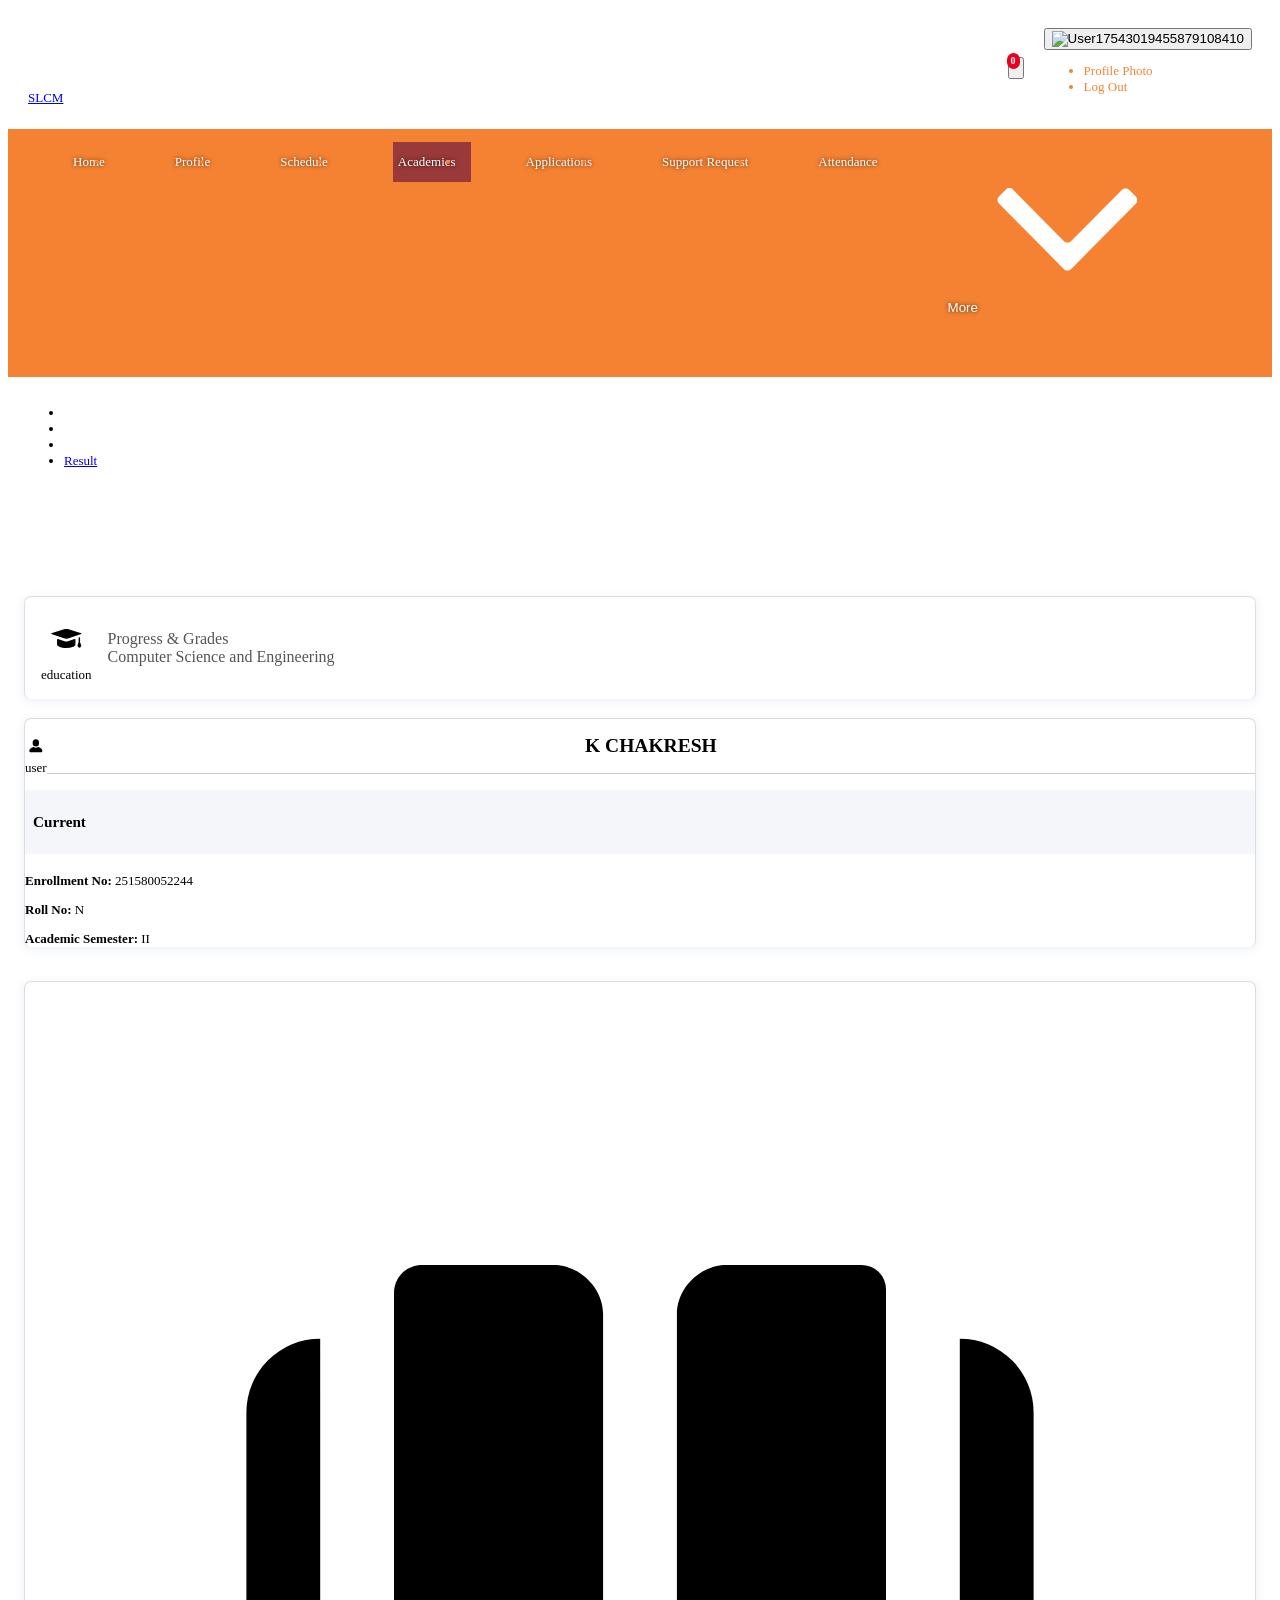
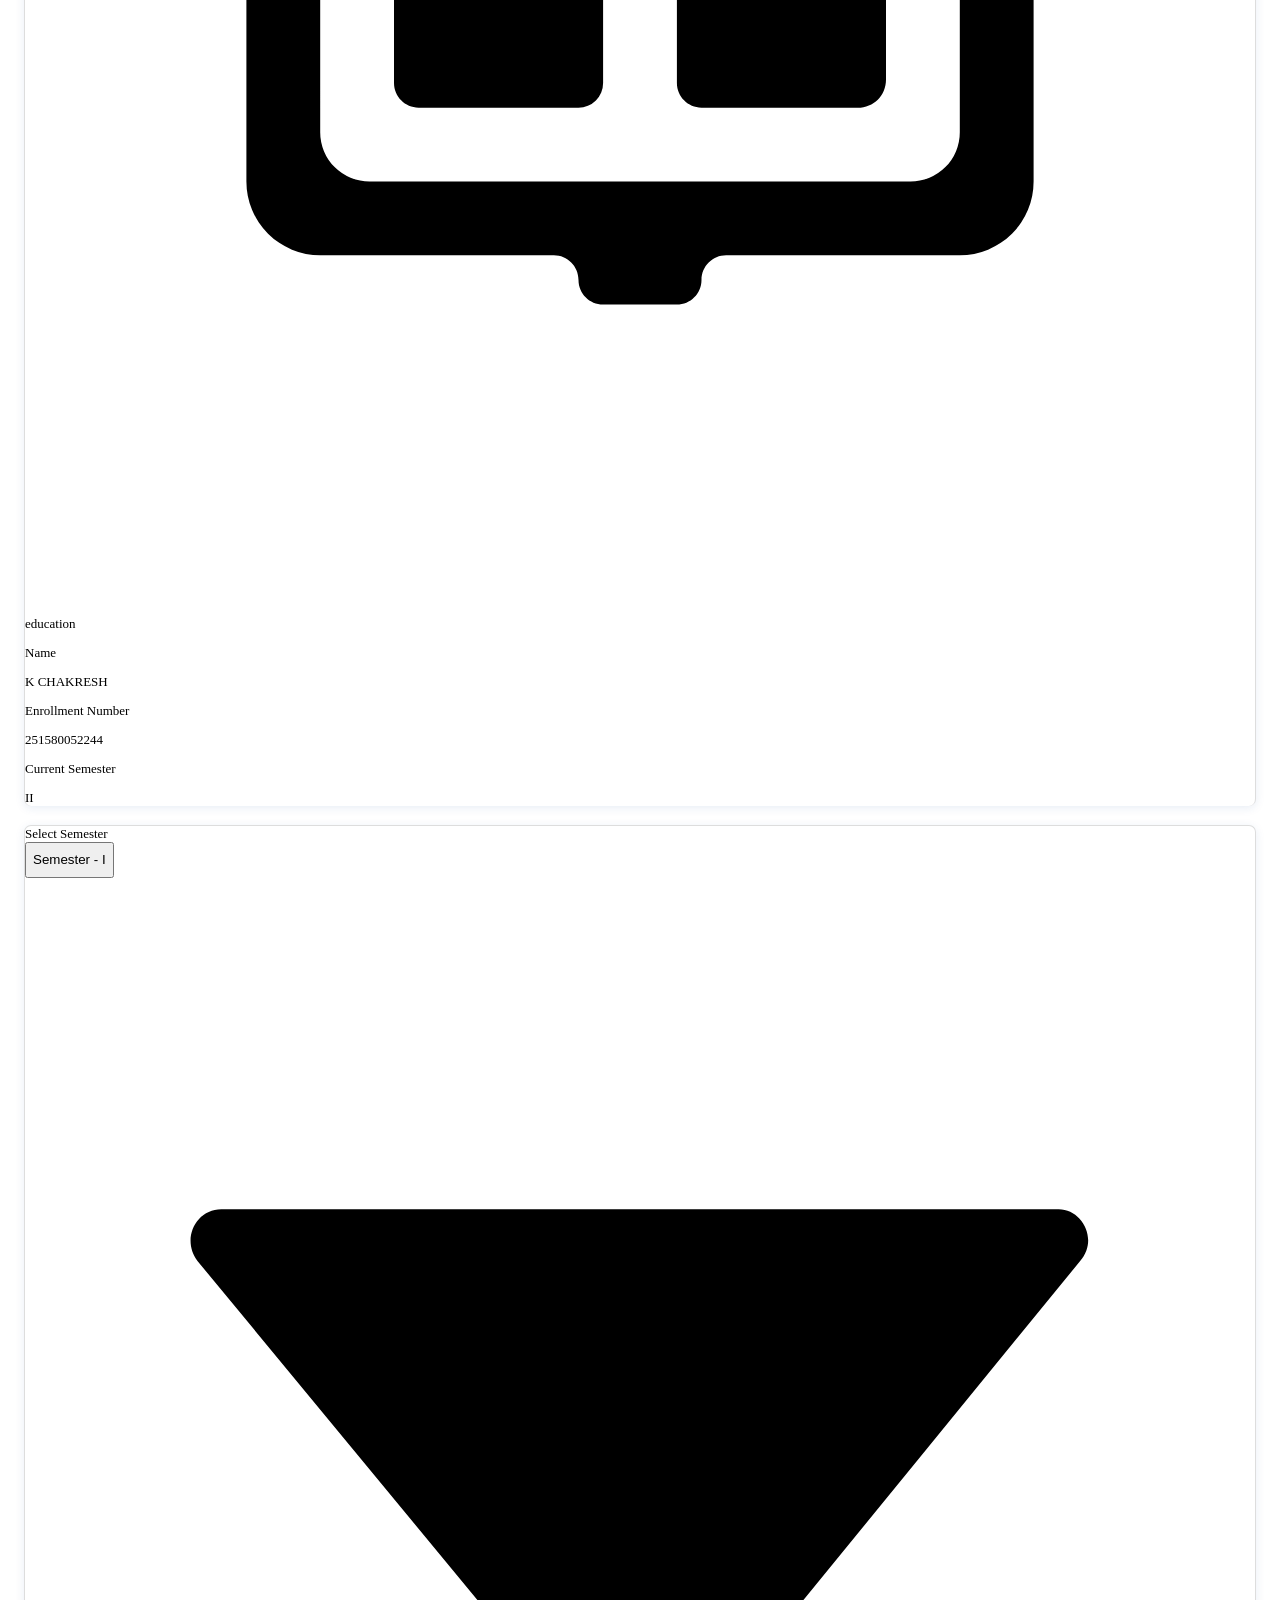
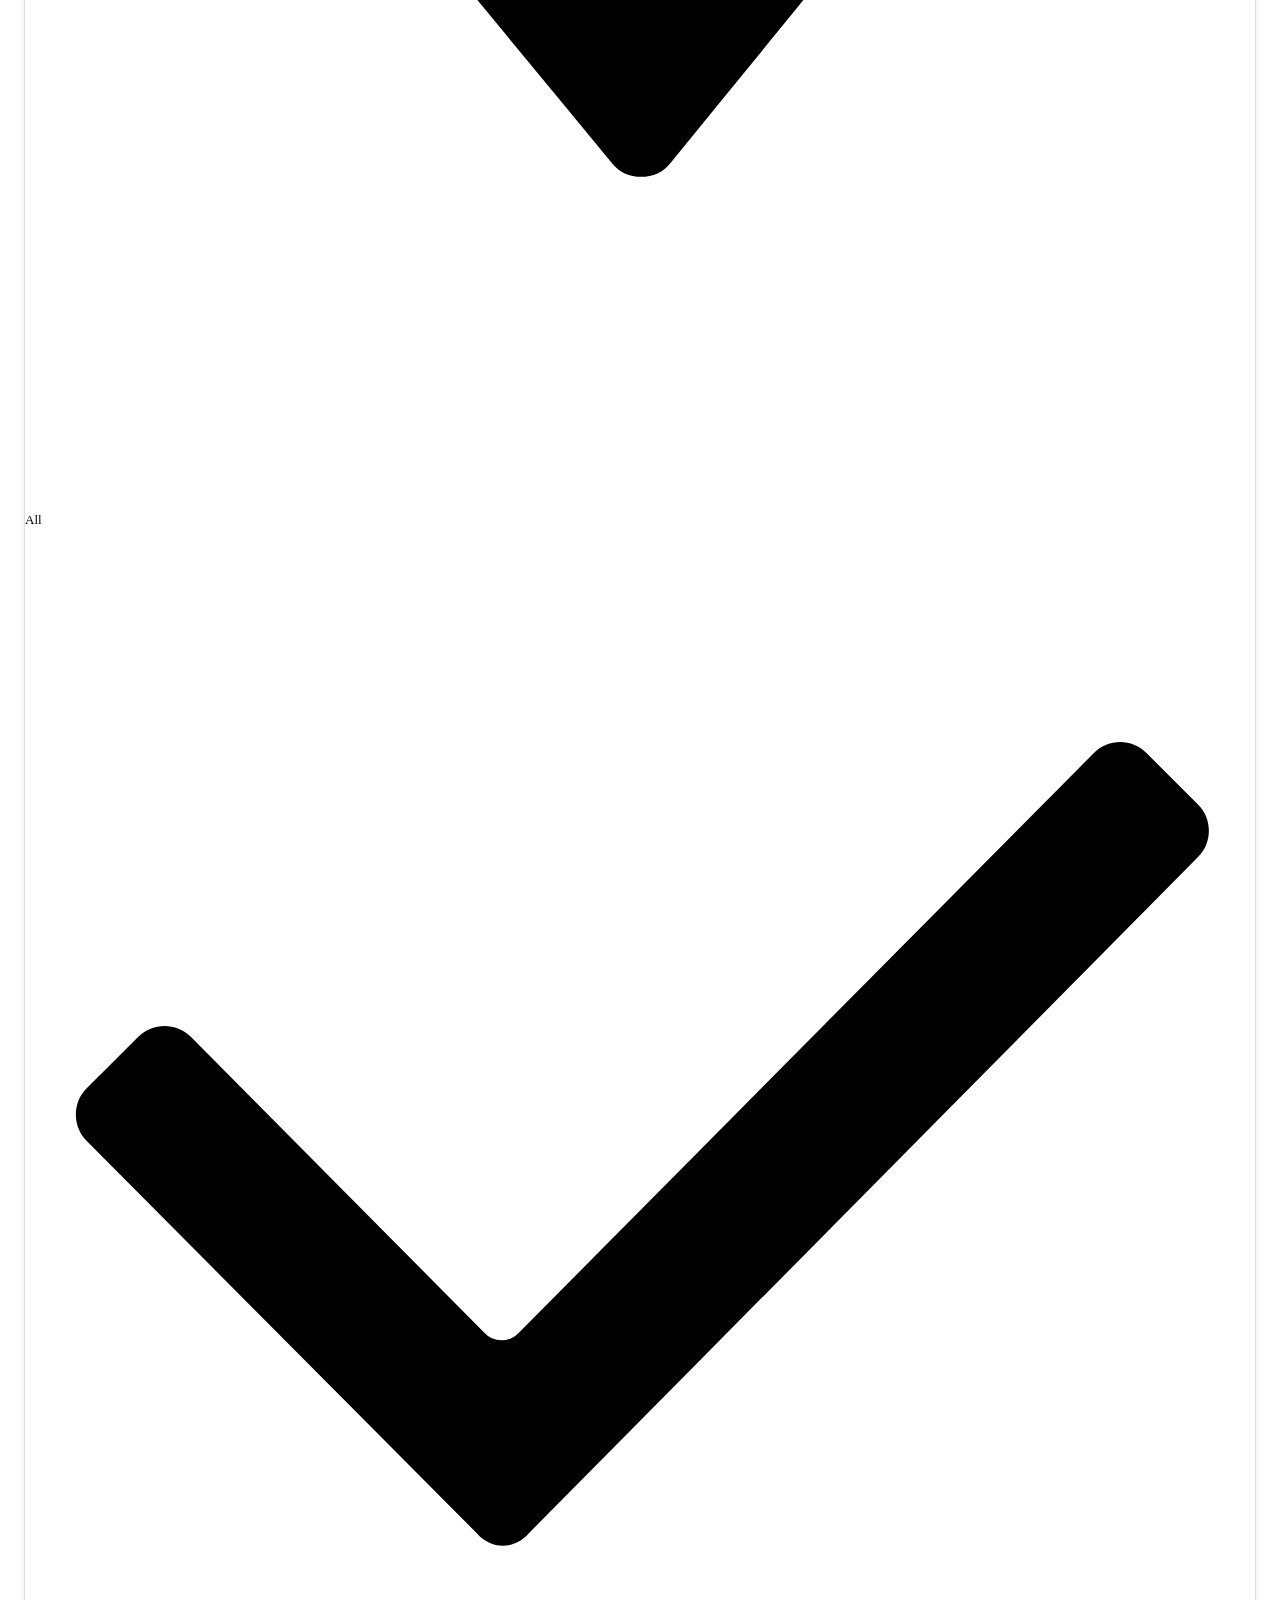
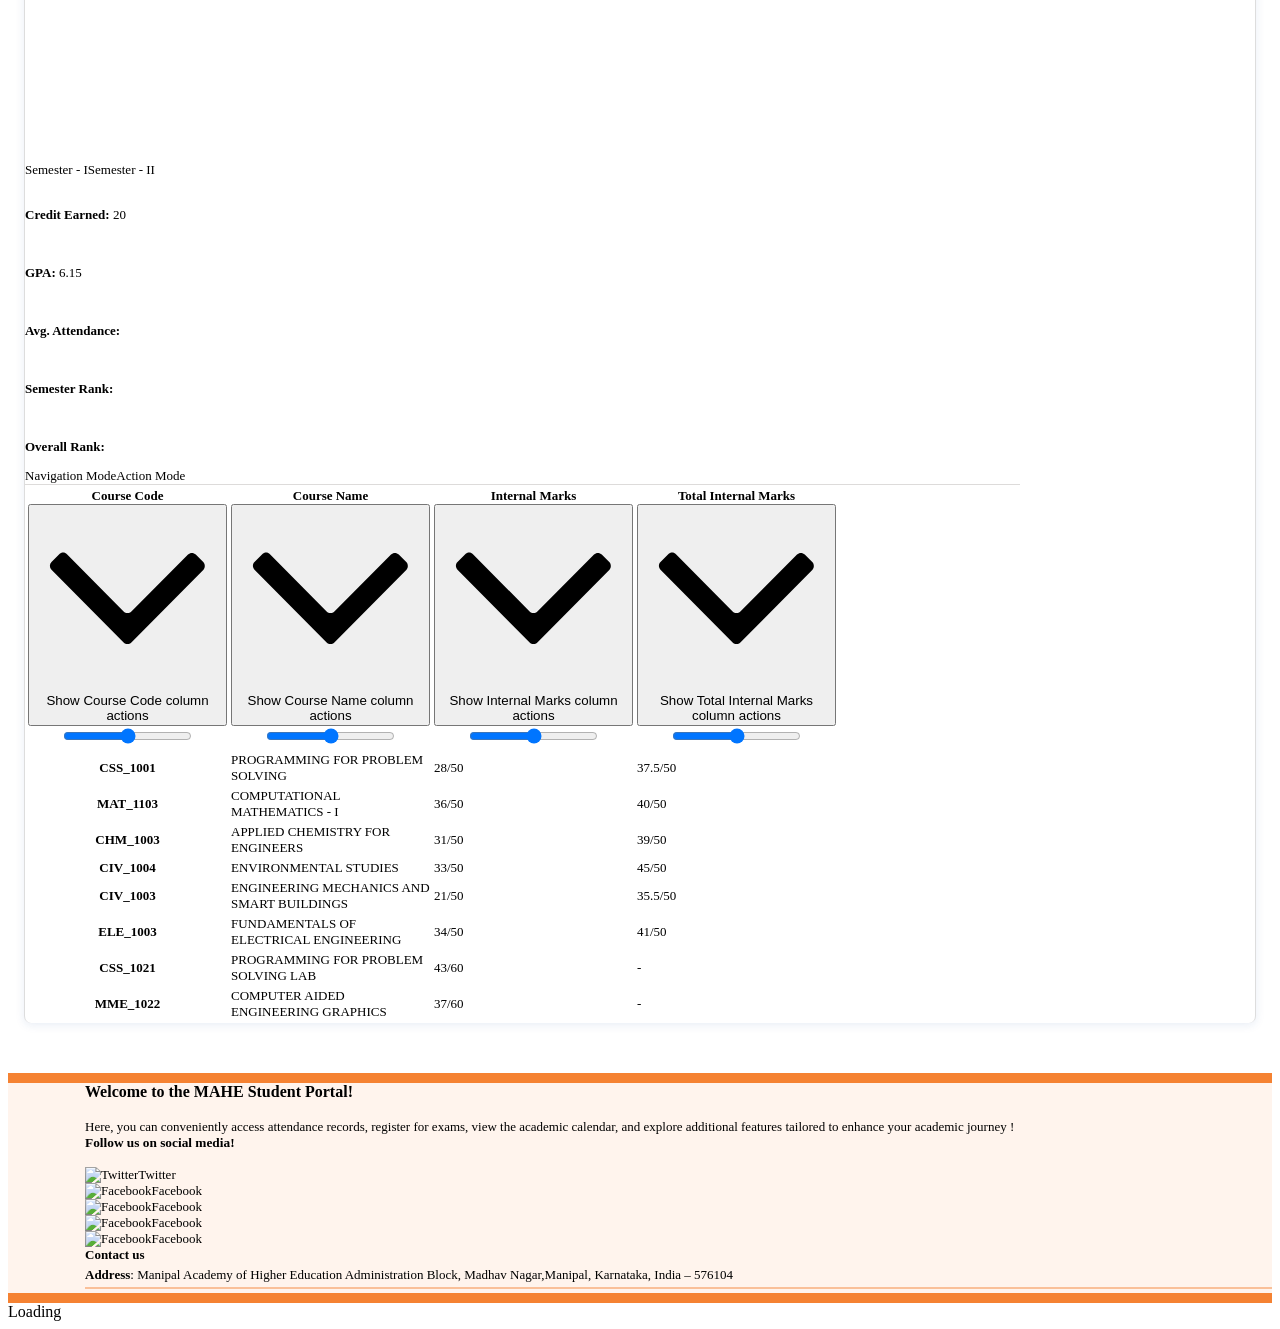
==== Academics.html @ c6310834 "Add files via upload" ====
<!DOCTYPE html>
<!-- saved from url=(0067)file:///C:/Users/bhave/Downloads/New%20folder/Academics_Result.html -->
<html lang="en" dir="ltr" class="slds-no-wcag"><head><meta http-equiv="Content-Type" content="text/html; charset=UTF-8"><title>Academics</title><meta http-equiv="Content-Security-Policy" content="default-src &#39;self&#39;; script-src &#39;self&#39; &#39;unsafe-eval&#39; &#39;nonce-Lr6bxop3UEC5Enps4gMIpgINHFW3mThB&#39; https://service.force.com/embeddedservice/ https://cdn.content.aws-dev2-uswest2.aws.sfdc.cl/ https://cdn.content.aws-prod1-useast1.aws.sfdc.cl/ https://payments.salesforce.com/ https://js.stripe.com/ https://www.paypal.com/sdk/js https://checkoutshopper-live.adyen.com/ https://checkoutshopper-test.adyen.com/ https://pal-test.adyen.com https://www.google.com/recaptcha/ https://www.gstatic.com/recaptcha/ https://pay.google.com import: blob: https://uip.canary.lwc.dev; object-src &#39;self&#39; www.google.com; style-src &#39;self&#39; &#39;unsafe-inline&#39; https://service.force.com/embeddedservice/ https://fonts.googleapis.com/css2 https://fonts.googleapis.com/css https://checkoutshopper-live.adyen.com/ https://checkoutshopper-test.adyen.com/ blob:; img-src &#39;self&#39; data: blob: https://maheslcmtech.my.salesforce.com https://maheslcmtech.file.force.com https://img.youtube.com https://i.ytimg.com https://i.vimeocdn.com https://login.salesforce.com/icons/ https://payments.salesforce.com/icons/ https://cdn.content.aws-prod1-useast1.aws.sfdc.cl/icons/ https://cdn.content.aws-dev2-uswest2.aws.sfdc.cl/icons/ https://*.adyen.com https://www.sandbox.paypal.com https://www.paypal.com https://www.google.com/recaptcha/ https://www.gstatic.com/recaptcha/ https://www.gstatic.com https://ind78.sfdc-y37hzm.salesforce.com/icons/; media-src &#39;self&#39;; frame-src &#39;self&#39; https://service.force.com/embeddedservice/ https://ind78.sfdc-y37hzm.salesforce.com https://sfdc-link-preview-staging.sfdc.sh https://sfdc-link-preview.hk.salesforce.com https://cdn.embedly.com https://www.youtube.com https://player.vimeo.com https://play.vidyard.com https://player.cloudinary.com https://fast.wistia.net https://players.brightcove.net https://s1.adis.ws https://scormanywhere.secure.force.com https://appiniummastertrial.secure.force.com https://js.stripe.com/ https://www.paypal.com https://www.sandbox.paypal.com https://checkoutshopper-live.adyen.com/ https://checkoutshopper-test.adyen.com/ https://pal-test.adyen.com https://www.google.com/recaptcha/ https://www.gstatic.com/recaptcha/ https://pay.google.com https://*.a.forceusercontent.com/lightningmaps/ https://*.a.forceusercontent.com https://location.force.com https://maheslcmtech.file.force.com; font-src &#39;self&#39; data: https://fonts.gstatic.com/; connect-src &#39;self&#39; https://www.paypal.com https://www.sandbox.paypal.com https://maheslcmtech.my.salesforce-scrt.com https://fonts.googleapis.com/css2 https://payments.salesforce.com/ https://cdn.content.aws-dev2-uswest2.aws.sfdc.cl/ https://checkoutshopper-live.adyen.com/ https://checkoutshopper-test.adyen.com/ https://js.stripe.com/ https://www.google.com/recaptcha/ https://*.api.salesforce.com https://o11y.sfproxy-core1.sfdc-y37hzm.svc.sfdcfc.net/ui-telemetry"><style>
    .siteforceServiceBody .cBrandingLogo{
       --lwc-spacingXxLarge : 4rem;
    }
     .new-event-button
    {
        display: none !important;
    }
div[data-target-selection-name="sfdc:StandardButton.Account.Follow"] {display:none !important;}
div[data-target-selection-name="sfdc:StandardButton.Case.Follow"] {display:none !important;}
</style><meta name="viewport" content="initial-scale=1.0, maximum-scale=5.0, minimum-scale=1.0, minimal-ui">
<!--"'--><script nonce="">(function _ls() {
		function errLoadAuraFwScript(){
        var u=new URL(location.href);
        u.searchParams.get("aura.lcdn")==="0"||(u.searchParams.set("aura.lcdn",0),location.assign(u.search));
    }
			function script(url,co,onerror){
				var s=document.createElement("script"),a;
				s.fetchPriority="high";
				co&&(s.crossOrigin="anonymous");
				s.async=!0;
				s.src=url;
				s.addEventListener("error",onerror);
				(a=document.getElementsByTagName("script")[0])?a.parentNode.insertBefore(s,a):(document.head||document.body||document.documentElement).appendChild(s)
			}
		
	})();</script><style>
        .auraMsgMask, #auraErrorMask, body .auraLoadingBox {
            display: none;
        }

        .spaError {
            padding: 10px;
        }

        .spaErrorLink {
            padding: 10px 0;
            display: block
        }

        </style><style></style><link data-href="/s/sfsites/l/%7B%22mode%22%3A%22PROD%22%2C%22dfs%22%3A%228%22%2C%22app%22%3A%22siteforce%3AcommunityApp%22%2C%22loaded%22%3A%7B%22APPLICATION%40markup%3A%2F%2Fsiteforce%3AcommunityApp%22%3A%221421_mg1QpGWKsu060_sD-hU2fg%22%7D%2C%22styleContext%22%3A%7B%22c%22%3A%22webkit%22%2C%22x%22%3A%5B%223%22%2C%22SLDS%22%2C%22isDesktop%22%5D%2C%22tokens%22%3A%5B%22markup%3A%2F%2Fsiteforce%3AserializedTokens%22%2C%22markup%3A%2F%2Fforce%3AsldsTokens%22%2C%22markup%3A%2F%2Fsiteforce%3AcommunityTokens%22%2C%22markup%3A%2F%2Fforce%3AformFactorLarge%22%2C%22markup%3A%2F%2Fsiteforce%3AcommunityFormFactorLarge%22%2C%22markup%3A%2F%2Fsiteforce%3AauraDynamicTokens%22%2C%22markup%3A%2F%2Fsiteforce%3AsldsFontOverride%22%5D%2C%22tuid%22%3A%222xx_5Eina8rIG-w80mI6eQ%22%2C%22cuid%22%3A1446370395%7D%2C%22pathPrefix%22%3A%22%22%7D/app.css?3=&amp;aura.attributes=%7B%22authenticated%22%3A%22true%22%2C%22brandingSetId%22%3A%2277fdd2ce-c115-4b53-babc-94e543b03c83%22%2C%22formFactor%22%3A%22LARGE%22%2C%22isHybrid%22%3A%22false%22%2C%22language%22%3A%22en_US%22%2C%22pageId%22%3A%22413a14f7-21e3-4e4f-8ca7-8832f1560f73%22%2C%22publishedChangelistNum%22%3A%2246%22%2C%22schema%22%3A%22Published%22%2C%22themeLayoutType%22%3A%22Inner%22%2C%22uds%22%3A%22true%22%2C%22viewType%22%3A%22Published%22%7D" class="auraCss" rel="stylesheet" type="text/css" href="./Academics_files/app.css">
<link rel="stylesheet" id="siteforce_fontStyleSheet" href="./Academics_files/fonts.css" type="text/css">
<style id="themeCSS"></style><style id="customCSS">body > div.themeLayoutStarterWrapper.isHeroUnderHeader-false.isHeaderPinned-false.siteforceApplicantPortalBody > div.cHeaderWrapper > div > div > div > div > div.themeHeaderInner > div.themeHeaderBottomRow{ 
   background-color: #f58232 !important;
}
.forceCommunityThemeSearch.applicantPortalInnerHeader .search-box .search-inputSearchButton--right{
    background-color: #f58232 !important;
}
.forceCommunityThemeHeaderStacked .themeUtils .themeUtil.themeNotifications button svg{
    fill: #f58232 !important;
}
.forceCommunityThemeNav.applicantPortalInnerHeader .mainNavItem .subMenu, .forceCommunityThemeNav.applicantPortalInnerHeader .mainNavItem .subMenu .uiMenuItem{
    background-color: #f58232 !important;
}
#commThemeNav > div > div > nav > ul > li:nth-child(14) > div > div.subMenu.hideNubbin.popupTargetContainer.uiPopupTarget.uiMenuList.uiMenuList--default > div > ul > li:nth-child(1){
   background-color: #f58232 !important; 
}
#commThemeNav > div > div > nav > ul > li:nth-child(14) > div > div.subMenu.hideNubbin.popupTargetContainer.uiPopupTarget.uiMenuList.uiMenuList--default > div > ul > li:nth-child(2){
   background-color: #f58232 !important; 
}
#commThemeNav > div > div > nav > ul > li:nth-child(14) > div > div.subMenu.hideNubbin.popupTargetContainer.uiPopupTarget.uiMenuList.uiMenuList--default > div > ul > li:nth-child(3){
   background-color: #f58232 !important; 
}
#commThemeNav > div > div > nav > ul > li:nth-child(14) > div > div.subMenu.hideNubbin.popupTargetContainer.uiPopupTarget.uiMenuList.uiMenuList--default > div > ul > li:nth-child(4){
   background-color: #f58232 !important; 
}
#commThemeNav > div > div > nav > ul > li:nth-child(14) > div > div.subMenu.hideNubbin.popupTargetContainer.uiPopupTarget.uiMenuList.uiMenuList--default > div > ul > li:nth-child(5){
   background-color: #f58232 !important; 
}
#commThemeNav > div > div > nav > ul > li:nth-child(14) > div > div.subMenu.hideNubbin.popupTargetContainer.uiPopupTarget.uiMenuList.uiMenuList--default > div > ul > li:nth-child(6){
   background-color: #f58232 !important; 
}
.slds-truncate {
    white-space: normal !important;
}
.siteforcePanelsContainer .slds-modal__content {
    overflow: auto;
    height: 500px;
}
body > div.themeLayoutStarterWrapper.isHeroUnderHeader-false.isHeaderPinned-false.siteforceApplicantPortalBody > div.cHeaderWrapper > div > div > div > div > div.themeHeaderInner > div.themeHeaderTopRow > div > div.themeLogo > a > div{
        height: 60px !important;
    	width: 180px !important;
}
body > div.themeLayoutStarterWrapper.isHeroUnderHeader-false.isHeaderPinned-false.siteforceApplicantPortalBody > div.body.isPageWidthFixed-true > div > div.slds-col--padded.comm-content-header.comm-layout-column > div > div:nth-child(2) > div > h3{
margin-top: -30px;
}
body > div.themeLayoutStarterWrapper.isHeroUnderHeader-false.isHeaderPinned-false.siteforceApplicantPortalBody >div.body.isPageWidthFixed-true > div.siteforceSldsThreeCol363Layout > div.slds-grid > div.slds-medium-size--3-of-12 > div{
    padding-left: 0px;
}
body > div.themeLayoutStarterWrapper.isHeroUnderHeader-false.isHeaderPinned-false.siteforceApplicantPortalBody > div.body.isPageWidthFixed-true > div > div.slds-col--padded.contentRegion.comm-layout-column > div > div > runtime_omnistudio-flexcard > runtime_omnistudio-generated-flexcard > forcegenerated-flex-card_-m-a-h-e-display-student-sem-attendance-parent-test___salesforce___1___false_gen > div > runtime_omnistudio_flexcards-flex-card-state > div > slot > div > div.slds-col.slds-p-around_x-small.slds-m-top_x-small.pheader.slds-size_12-of-12 > runtime_omnistudio_flexcards-block > div > div > div > slot > div > div:nth-child(4) > runtime_omnistudio_flexcards-custom-lwc-wrapper > slot > c-display-student-academic-attendance > lightning-card > article > div.slds-card__body > slot > lightning-layout > slot > lightning-layout-item > slot > div > lightning-datatable > div.dt-outer-container > div > div > table > thead > tr > th:nth-child(1) > lightning-primitive-header-factory > span {
    display: flex;
    padding: var(--lwc-tableCellSpacing, 0.5rem);
    height: 2rem;
    align-items: center;
    justify-content: center;
}
.siteforceApplicantPortalBody .forceCommunityThemeNav.applicantPortalInnerHeader .mainNavItem .linkBtn.comm-navigation__top-level-item-link--active{
    background-color:#993939;
}
body > div.themeLayoutStarterWrapper.isHeroUnderHeader-false.isHeaderPinned-false.siteforceApplicantPortalBody > div.body.isPageWidthFixed-true > div > div.slds-col--padded.comm-content-header.comm-layout-column > div > div:nth-child(4) > runtime_omnistudio-flexcard > runtime_omnistudio-generated-flexcard > forcegenerated-flex-card_-m-a-h-e-portal-announcements-parent___salesforce___1___false_gen > div > runtime_omnistudio_flexcards-flex-card-state.cf-vlocity-state-0.cf-vlocity-state.slds-size_12-of-12 > div > slot > div > div:nth-child(1) > runtime_omnistudio_flexcards-block > div > div > div > slot > div > div.slds-col.slds-p-around_x-small.slds-large-size_1-of-12.slds-medium-size_2-of-12.slds-small-size_2-of-12.slds-size_2-of-12 > runtime_omnistudio_flexcards-block > div > div > div > slot > div > div > runtime_omnistudio_flexcards-flex-icon > svg{
    background-color:#f58232;
}
body > div.themeLayoutStarterWrapper.isHeroUnderHeader-false.isHeaderPinned-false.siteforceApplicantPortalBody > div.body.isPageWidthFixed-true > div > div.slds-grid.slds-wrap.slds-medium-nowrap.slds-large-nowrap > div.slds-col--padded.slds-size--12-of-12.slds-medium-size--3-of-12.slds-medium-order--1.slds-large-size--3-of-12.slds-large-order--1.comm-layout-column > div > div:nth-child(1) > runtime_omnistudio-flexcard > runtime_omnistudio-generated-flexcard > forcegenerated-flex-card_-m-a-h-e-student-previous-sem-grades___salesforce___1___false_gen > div > runtime_omnistudio_flexcards-flex-card-state.cf-vlocity-state-0.cf-vlocity-state.slds-size_12-of-12 > div > slot > div > div.slds-col.slds-p-around_x-small.slds-m-bottom_xx-small.pheader.slds-size_12-of-12 > runtime_omnistudio_flexcards-block > div > div > div > slot > div > div.slds-col.slds-p-around_x-small.slds-size_1-of-12 > runtime_omnistudio_flexcards-block > div > div > div > slot > div > div > runtime_omnistudio_flexcards-flex-icon > svg{
    background-color:#f58232;
}
body > div.themeLayoutStarterWrapper.isHeroUnderHeader-false.isHeaderPinned-false.siteforceApplicantPortalBody > div.body.isPageWidthFixed-true > div > div.slds-grid.slds-wrap.slds-medium-nowrap.slds-large-nowrap > div.slds-col--padded.slds-size--12-of-12.slds-medium-size--3-of-12.slds-medium-order--1.slds-large-size--3-of-12.slds-large-order--1.comm-layout-column > div > div:nth-child(2) > runtime_omnistudio-flexcard > runtime_omnistudio-generated-flexcard > forcegenerated-flex-card_-m-a-h-e-portal-club-assignment___salesforce___1___false_gen > div > runtime_omnistudio_flexcards-flex-card-state.cf-vlocity-state-0.cf-vlocity-state.slds-size_12-of-12 > div > slot > div > div:nth-child(1) > runtime_omnistudio_flexcards-block > div > div > div > slot > div > div.slds-col.slds-p-around_x-small.slds-large-size_2-of-12.slds-medium-size_2-of-12.slds-small-size_2-of-12.slds-size_2-of-12 > runtime_omnistudio_flexcards-block > div > div > div > slot > div > div > runtime_omnistudio_flexcards-flex-icon > svg{
    background-color:#f58232;
}
body > div.themeLayoutStarterWrapper.isHeroUnderHeader-false.isHeaderPinned-false.siteforceApplicantPortalBody > div.body.isPageWidthFixed-true > div > div.slds-grid.slds-wrap.slds-medium-nowrap.slds-large-nowrap > div.slds-col--padded.slds-size--12-of-12.slds-medium-size--3-of-12.slds-medium-order--3.slds-large-size--3-of-12.slds-large-order--3.comm-layout-column > div > div > runtime_omnistudio-flexcard > runtime_omnistudio-generated-flexcard > forcegenerated-flex-card_-m-a-h-e-student-schedule___salesforce___1___false_gen > div > runtime_omnistudio_flexcards-flex-card-state.cf-vlocity-state-0.cf-vlocity-state.slds-size_12-of-12 > div > slot > div > div:nth-child(1) > runtime_omnistudio_flexcards-block > div > div > div > slot > div > div.slds-col.slds-p-around_x-small.slds-size_2-of-12 > runtime_omnistudio_flexcards-block > div > div > div > slot > div > div > runtime_omnistudio_flexcards-flex-icon > svg{
    background-color:#f58232;
}
body > div.themeLayoutStarterWrapper.isHeroUnderHeader-false.isHeaderPinned-false.siteforceApplicantPortalBody > div.body.isPageWidthFixed-true > div > div.slds-grid.slds-wrap.slds-medium-nowrap.slds-large-nowrap > div.slds-col--padded.slds-size--12-of-12.slds-medium-size--6-of-12.slds-medium-order--2.slds-large-size--6-of-12.slds-large-order--2.comm-layout-column > div > div:nth-child(2) > runtime_omnistudio-flexcard > runtime_omnistudio-generated-flexcard > forcegenerated-flex-card_-m-a-h-e-student-attendance-summary___salesforce___1___false_gen > div > runtime_omnistudio_flexcards-flex-card-state > div > slot > div > div.slds-col.slds-p-bottom_small.slds-m-bottom_xx-small.pheader.slds-size_12-of-12 > runtime_omnistudio_flexcards-block > div > div > div > slot > div > div.slds-col.slds-p-top_medium.slds-m-left_x-small.slds-large-size_1-of-12.slds-medium-size_1-of-12.slds-small-size_2-of-12.slds-size_2-of-12 > runtime_omnistudio_flexcards-block > div > div > div > slot > div > div > runtime_omnistudio_flexcards-flex-icon > svg{
    background-color:#f58232;
}
body > div.themeLayoutStarterWrapper.isHeroUnderHeader-false.isHeaderPinned-false.siteforceApplicantPortalBody > div.body.isPageWidthFixed-true > div > div > div > div > div.cb-section_row.slds-grid.slds-wrap.slds-large-nowrap > div:nth-child(3) > div > div:nth-child(1) > runtime_omnistudio-flexcard > runtime_omnistudio-generated-flexcard > forcegenerated-flex-card_-m-a-h-e-portal-club-assignment___salesforce___1___false_gen > div > runtime_omnistudio_flexcards-flex-card-state.cf-vlocity-state-0.cf-vlocity-state.slds-size_12-of-12 > div > slot > div > div:nth-child(1) > runtime_omnistudio_flexcards-block > div > div > div > slot > div > div.slds-col.slds-p-around_x-small.slds-large-size_2-of-12.slds-medium-size_2-of-12.slds-small-size_2-of-12.slds-size_2-of-12 > runtime_omnistudio_flexcards-block > div > div > div > slot > div > div > runtime_omnistudio_flexcards-flex-icon > svg{
    background-color:#f58232;
}
body > div.themeLayoutStarterWrapper.isHeroUnderHeader-false.isHeaderPinned-false.siteforceApplicantPortalBody > div.body.isPageWidthFixed-true > div > div > div > div > div.cb-section_row.slds-grid.slds-wrap.slds-large-nowrap > div.cb-section_column.slds-size_12-of-12.slds-max-medium-size_12-of-12.slds-large-size_3-of-12 > div > div > runtime_omnistudio-flexcard > runtime_omnistudio-generated-flexcard > forcegenerated-flex-card_-m-a-h-e-student-schedule___salesforce___1___false_gen > div > runtime_omnistudio_flexcards-flex-card-state.cf-vlocity-state-0.cf-vlocity-state.slds-size_12-of-12 > div > slot > div > div:nth-child(1) > runtime_omnistudio_flexcards-block > div > div > div > slot > div > div.slds-col.slds-p-around_x-small.slds-size_2-of-12 > runtime_omnistudio_flexcards-block > div > div > div > slot > div > div > runtime_omnistudio_flexcards-flex-icon > svg{
    background-color:#f58232;
}
body > div.themeLayoutStarterWrapper.isHeroUnderHeader-false.isHeaderPinned-false.siteforceApplicantPortalBody > div.body.isPageWidthFixed-true > div > div > div > div > div.cb-section_row.slds-grid.slds-wrap.slds-large-nowrap > div > div > div > runtime_omnistudio-flexcard > runtime_omnistudio-generated-flexcard > forcegenerated-flex-card_-student-academics-parent___salesforce___1___false_gen > div > runtime_omnistudio_flexcards-flex-card-state > div > slot > div > div:nth-child(2) > runtime_omnistudio_flexcards-block > div > div > div > slot > div > div:nth-child(3) > runtime_omnistudio-flexcard > runtime_omnistudio-generated-flexcard > forcegenerated-flex-card_-m-a-h-e-display-student-internal-results-parent___salesforce___1___false_gen > div > runtime_omnistudio_flexcards-flex-card-state > div > slot > div > div.slds-col.pheader.slds-large-size_12-of-12.slds-medium-size_12-of-12.slds-small-size_12-of-12.slds-size_12-of-12 > runtime_omnistudio_flexcards-block > div > div > div > slot > div > div.slds-col.slds-text-align_center.slds-p-top_small.slds-p-left_large.pIcon.slds-large-size_2-of-12.slds-medium-size_2-of-12.slds-small-size_2-of-12.slds-size_2-of-12 > runtime_omnistudio_flexcards-flex-icon > svg{
    background-color:#f58232;
}
body > div.themeLayoutStarterWrapper.isHeroUnderHeader-false.isHeaderPinned-false.siteforceApplicantPortalBody > div.body.isPageWidthFixed-true > div > div > div > div > div.cb-section_row.slds-grid.slds-wrap.slds-large-nowrap > div > div > div > runtime_omnistudio-flexcard > runtime_omnistudio-generated-flexcard > forcegenerated-flex-card_-student-academics-parent___salesforce___1___false_gen > div > runtime_omnistudio_flexcards-flex-card-state > div > slot > div > div:nth-child(2) > runtime_omnistudio_flexcards-block > div > div > div > slot > div > div:nth-child(4) > runtime_omnistudio-flexcard > runtime_omnistudio-generated-flexcard > forcegenerated-flex-card_-m-a-h-e-display-student-sem-results-parentc___salesforce___1___false_gen > div > runtime_omnistudio_flexcards-flex-card-state > div > slot > div > div.slds-col.pheader.slds-large-size_12-of-12.slds-medium-size_12-of-12.slds-small-size_12-of-12.slds-size_12-of-12 > runtime_omnistudio_flexcards-block > div > div > div > slot > div > div.slds-col.slds-text-align_center.slds-p-top_small.slds-p-left_large.pIcon.slds-large-size_2-of-12.slds-medium-size_2-of-12.slds-small-size_2-of-12.slds-size_2-of-12 > runtime_omnistudio_flexcards-flex-icon > svg{
    background-color:#f58232;
}
body > div.themeLayoutStarterWrapper.isHeroUnderHeader-false.isHeaderPinned-false.siteforceApplicantPortalBody > div.body.isPageWidthFixed-true > div > div.slds-col--padded.contentRegion.comm-layout-column > div > div:nth-child(1) > runtime_omnistudio-flexcard > runtime_omnistudio-generated-flexcard > forcegenerated-flex-card_-m-a-h-e-semester-exam-registration-button___salesforce___1___false_gen > div > runtime_omnistudio_flexcards-flex-card-state > div > slot > div > div.slds-col.slds-p-left_x-small.slds-m-top_x-small.slds-large-size_1-of-12.slds-medium-size_1-of-12.slds-small-size_1-of-12.slds-size_1-of-12 > runtime_omnistudio_flexcards-flex-icon > svg{
    background-color:#f58232;
}</style><style>.siteforceContentArea .comm-layout-column .ui-widget:not(:last-child),.siteforceContentArea .cb-section_column .ui-widget:not(:last-child){margin-bottom:var(--lwc-uiWidgetMarginBottom,1.5rem)}.siteforceContentArea .comm-layout-column:not(:empty){padding-top:var(--lwc-layoutVerticalPadding,0.75rem);padding-bottom:var(--lwc-layoutVerticalPadding,0.75rem)}:root{--dxp-g-root:var(--lwc-dxpGRoot,#FFFFFF);--dxp-g-root-1:var(--lwc-dxpGRoot1,rgb(235, 235, 235));--dxp-g-root-2:var(--lwc-dxpGRoot2,rgb(194, 194, 194));--dxp-g-root-3:var(--lwc-dxpGRoot3,rgb(133, 133, 133));--dxp-g-root-contrast:var(--lwc-dxpGRootContrast,#333);--dxp-g-root-contrast-1:var(--lwc-dxpGRootContrast1,rgb(31, 31, 31));--dxp-g-root-contrast-2:var(--lwc-dxpGRootContrast2,rgb(0, 0, 0));--dxp-g-root-contrast-3:var(--lwc-dxpGRootContrast3,rgb(0, 0, 0));--dxp-g-neutral:var(--lwc-dxpGNeutral,#ecebea);--dxp-g-neutral-1:var(--lwc-dxpGNeutral1,rgb(217, 215, 213));--dxp-g-neutral-2:var(--lwc-dxpGNeutral2,rgb(178, 174, 170));--dxp-g-neutral-3:var(--lwc-dxpGNeutral3,rgb(118, 113, 107));--dxp-g-neutral-contrast:var(--lwc-dxpGNeutralContrast,#000);--dxp-g-neutral-contrast-1:var(--lwc-dxpGNeutralContrast1,#000);--dxp-g-neutral-contrast-2:var(--lwc-dxpGNeutralContrast2,#000);--dxp-g-neutral-contrast-3:var(--lwc-dxpGNeutralContrast3,#fff);--dxp-g-brand:var(--lwc-dxpGBrand,rgb(245, 130, 50));--dxp-g-brand-1:var(--lwc-dxpGBrand1,rgb(242, 106, 12));--dxp-g-brand-2:var(--lwc-dxpGBrand2,rgb(165, 72, 8));--dxp-g-brand-3:var(--lwc-dxpGBrand3,rgb(48, 21, 2));--dxp-g-brand-contrast:var(--lwc-dxpGBrandContrast,#FFFFFF);--dxp-g-brand-contrast-1:var(--lwc-dxpGBrandContrast1,rgb(235, 235, 235));--dxp-g-brand-contrast-2:var(--lwc-dxpGBrandContrast2,rgb(194, 194, 194));--dxp-g-brand-contrast-3:var(--lwc-dxpGBrandContrast3,rgb(133, 133, 133));--dxp-g-success:#4bca81;--dxp-g-success-1:#36b66c;--dxp-g-success-2:#237747;--dxp-g-success-3:#07190f;--dxp-g-success-contrast:#000;--dxp-g-success-contrast-1:#000;--dxp-g-success-contrast-2:#fff;--dxp-g-success-contrast-3:#fff;--dxp-g-destructive:#c23934;--dxp-g-destructive-1:#a2302b;--dxp-g-destructive-2:#611d1a;--dxp-g-destructive-3:#010000;--dxp-g-destructive-contrast:#fff;--dxp-g-destructive-contrast-1:#fff;--dxp-g-destructive-contrast-2:#fff;--dxp-g-destructive-contrast-3:#fff;--dxp-g-warning:#ffb75d;--dxp-g-warning-1:#ffa534;--dxp-g-warning-2:#e27d00;--dxp-g-warning-3:#673900;--dxp-g-warning-contrast:#000;--dxp-g-warning-contrast-1:#000;--dxp-g-warning-contrast-2:#000;--dxp-g-warning-contrast-3:#fff;--dxp-g-info:#16325c;--dxp-g-info-1:#0e203b;--dxp-g-info-2:#000000;--dxp-g-info-3:#000000;--dxp-g-info-contrast:#fff;--dxp-g-info-contrast-1:#fff;--dxp-g-info-contrast-2:#fff;--dxp-g-info-contrast-3:#fff;--dxp-g-offline:#444;--dxp-g-offline-1:#303030;--dxp-g-offline-2:#070707;--dxp-g-offline-3:#000000;--dxp-g-offline-contrast:#fff;--dxp-g-offline-contrast-1:#fff;--dxp-g-offline-contrast-2:#fff;--dxp-g-offline-contrast-3:#fff;--dxp-g-spacing-none:0!important;--dxp-g-spacing-xxxsmall:.125rem;--dxp-g-spacing-xxsmall:.25rem;--dxp-g-spacing-xsmall:.5rem;--dxp-g-spacing-small:.75rem;--dxp-g-spacing-medium:1rem;--dxp-g-spacing-large:1.5rem;--dxp-g-spacing-xlarge:2rem;--dxp-g-spacing-xxlarge:3rem;--dxp-g-root-font-family:var(--lwc-fontFamily,Lato);--dxp-g-heading-font-family:var(--lwc-fontFamilyHeader,Lato);--dxp-g-font-size-1:.625rem;--dxp-g-font-size-2:.75rem;--dxp-g-font-size-3:.8125rem;--dxp-g-font-size-4:.875rem;--dxp-g-font-size-5:1rem;--dxp-g-font-size-6:1.125rem;--dxp-g-font-size-7:1.25rem;--dxp-g-font-size-8:1.5rem;--dxp-g-font-size-9:1.75rem;--dxp-g-font-size-10:2rem;--dxp-g-font-size-11:2.625rem;--dxp-s-html-font-size:16px;--dxp-s-text-heading-extra-large-font-family:var(--lwc-fontFamilyHeader,Lato);--dxp-s-text-heading-extra-large-font-size:2.5rem;--dxp-s-text-heading-extra-large-font-style:normal;--dxp-s-text-heading-extra-large-font-weight:300;--dxp-s-text-heading-extra-large-text-decoration:none;--dxp-s-text-heading-extra-large-text-transform:var(--lwc-textTransform,capitalize);--dxp-s-text-heading-extra-large-line-height:1.25;--dxp-s-text-heading-extra-large-letter-spacing:0;--dxp-s-text-heading-large-font-family:var(--lwc-fontFamilyHeader,Lato);--dxp-s-text-heading-large-font-size:1.75rem;--dxp-s-text-heading-large-font-style:normal;--dxp-s-text-heading-large-font-weight:300;--dxp-s-text-heading-large-text-decoration:none;--dxp-s-text-heading-large-text-transform:var(--lwc-textTransform,capitalize);--dxp-s-text-heading-large-line-height:1.25;--dxp-s-text-heading-large-letter-spacing:0;--dxp-s-text-heading-medium-font-family:var(--lwc-fontFamilyHeader,Lato);--dxp-s-text-heading-medium-font-size:1.25rem;--dxp-s-text-heading-medium-font-style:normal;--dxp-s-text-heading-medium-font-weight:300;--dxp-s-text-heading-medium-text-decoration:none;--dxp-s-text-heading-medium-text-transform:var(--lwc-textTransform,capitalize);--dxp-s-text-heading-medium-line-height:1.25;--dxp-s-text-heading-medium-letter-spacing:0;--dxp-s-text-heading-small-font-family:var(--lwc-fontFamilyHeader,Lato);--dxp-s-text-heading-small-font-size:1.125rem;--dxp-s-text-heading-small-font-style:normal;--dxp-s-text-heading-small-font-weight:300;--dxp-s-text-heading-small-text-decoration:none;--dxp-s-text-heading-small-text-transform:var(--lwc-textTransform,capitalize);--dxp-s-text-heading-small-line-height:1.25;--dxp-s-text-heading-small-letter-spacing:0;--dxp-s-body-font-family:var(--lwc-fontFamily,Lato);--dxp-s-body-font-size:1rem;--dxp-s-body-font-style:normal;--dxp-s-body-font-weight:400;--dxp-s-body-text-decoration:none;--dxp-s-body-text-transform:none;--dxp-s-body-line-height:1.5;--dxp-s-body-letter-spacing:0;--dxp-s-body-small-font-family:var(--lwc-fontFamily,Lato);--dxp-s-body-small-font-size:.75rem;--dxp-s-body-small-font-style:normal;--dxp-s-body-small-font-weight:400;--dxp-s-body-small-text-decoration:none;--dxp-s-body-small-text-transform:none;--dxp-s-body-small-line-height:1.25;--dxp-s-body-small-letter-spacing:0;--dxp-s-button-font-family:var(--lwc-fontFamily,Lato);--dxp-s-button-font-size:1rem;--dxp-s-button-font-style:normal;--dxp-s-button-font-weight:400;--dxp-s-button-text-transform:var(--lwc-textTransform,capitalize);--dxp-s-button-line-height:2;--dxp-s-button-letter-spacing:0;--dxp-s-link-text-decoration:none;--dxp-s-link-text-decoration-focus:underline;--dxp-s-link-text-decoration-hover:underline;--dxp-s-site-logo-path:var(--lwc-brandLogoImage,/file-asset/MAHE_Logo4?v=1&height=300&width=300);--dxp-s-site-logo-url:var(--lwc-brandLogoImage,url(/file-asset/MAHE_Logo4?v=1&height=300&width=300));--dxp-s-section-columns-max-width:1800px;--dxp-s-header-content-max-width:1rem;--dxp-s-footer-content-max-width:1rem;--dxp-s-section-content-spacing-block-start:1rem;--dxp-s-section-content-spacing-block-end:1rem;--dxp-s-column-spacer-size:1rem;--dxp-s-component-wrapper-spacer-size:1.5rem;--dxp-s-section-columns-max-width-mobile:none;--dxp-s-header-content-max-width-mobile:none;--dxp-s-footer-content-max-width-mobile:none;--dxp-s-section-content-spacing-block-start-mobile:.75rem;--dxp-s-section-content-spacing-block-end-mobile:.75rem;--dxp-s-column-spacer-size-mobile:.75rem;--dxp-s-component-wrapper-spacer-size-mobile:1.5rem}</style><style>
    @font-face {
      font-family: 'Didact Gothic';
      src:
          url(chrome-extension://mejjgaogggabifjfjdbnobinfibaamla/assets/fonts/didactgothic.woff2) format('woff2');
  
      font-weight: normal;
      font-style: normal;
  }
  
  /* devanagari */
@font-face {
    font-family: 'Poppins';
    font-style: normal;
    font-weight: 400;
    font-display: swap;
    src: url('chrome-extension://mejjgaogggabifjfjdbnobinfibaamla/assets/fonts/poppins/pxiEyp8kv8JHgFVrJJbecmNE.woff2') format('woff2');
    unicode-range: U+0900-097F, U+1CD0-1CF6, U+1CF8-1CF9, U+200C-200D, U+20A8, U+20B9, U+25CC, U+A830-A839, U+A8E0-A8FB;
}

/* latin-ext */
@font-face {
    font-family: 'Poppins';
    font-style: normal;
    font-weight: 400;
    font-display: swap;
    src: url('chrome-extension://mejjgaogggabifjfjdbnobinfibaamla/assets/fonts/poppins/pxiEyp8kv8JHgFVrJJnecmNE.woff2') format('woff2');
    unicode-range: U+0100-024F, U+0259, U+1E00-1EFF, U+2020, U+20A0-20AB, U+20AD-20CF, U+2113, U+2C60-2C7F, U+A720-A7FF;
}

/* latin */
@font-face {
    font-family: 'Poppins';
    font-style: normal;
    font-weight: 400;
    font-display: swap;
    src: url('chrome-extension://mejjgaogggabifjfjdbnobinfibaamla/assets/fonts/poppins/pxiEyp8kv8JHgFVrJJfecg.woff2') format('woff2');
    unicode-range: U+0000-00FF, U+0131, U+0152-0153, U+02BB-02BC, U+02C6, U+02DA, U+02DC, U+2000-206F, U+2074, U+20AC, U+2122, U+2191, U+2193, U+2212, U+2215, U+FEFF, U+FFFD;
}

/* devanagari */
@font-face {
    font-family: 'Poppins';
    font-style: normal;
    font-weight: 500;
    font-display: swap;
    src: url('chrome-extension://mejjgaogggabifjfjdbnobinfibaamla/assets/fonts/poppins/pxiByp8kv8JHgFVrLGT9Z11lFc-K.woff2') format('woff2');
    unicode-range: U+0900-097F, U+1CD0-1CF6, U+1CF8-1CF9, U+200C-200D, U+20A8, U+20B9, U+25CC, U+A830-A839, U+A8E0-A8FB;
}

/* latin-ext */
@font-face {
    font-family: 'Poppins';
    font-style: normal;
    font-weight: 500;
    font-display: swap;
    src: url('chrome-extension://mejjgaogggabifjfjdbnobinfibaamla/assets/fonts/poppins/pxiByp8kv8JHgFVrLGT9Z1JlFc-K.woff2') format('woff2');
    unicode-range: U+0100-024F, U+0259, U+1E00-1EFF, U+2020, U+20A0-20AB, U+20AD-20CF, U+2113, U+2C60-2C7F, U+A720-A7FF;
}

/* latin */
@font-face {
    font-family: 'Poppins';
    font-style: normal;
    font-weight: 500;
    font-display: swap;
    src: url('chrome-extension://mejjgaogggabifjfjdbnobinfibaamla/assets/fonts/poppins/pxiByp8kv8JHgFVrLGT9Z1xlFQ.woff2') format('woff2');
    unicode-range: U+0000-00FF, U+0131, U+0152-0153, U+02BB-02BC, U+02C6, U+02DA, U+02DC, U+2000-206F, U+2074, U+20AC, U+2122, U+2191, U+2193, U+2212, U+2215, U+FEFF, U+FFFD;
}

/* devanagari */
@font-face {
    font-family: 'Poppins';
    font-style: normal;
    font-weight: 600;
    font-display: swap;
    src: url('chrome-extension://mejjgaogggabifjfjdbnobinfibaamla/assets/fonts/poppins/pxiByp8kv8JHgFVrLEj6Z11lFc-K.woff2') format('woff2');
    unicode-range: U+0900-097F, U+1CD0-1CF6, U+1CF8-1CF9, U+200C-200D, U+20A8, U+20B9, U+25CC, U+A830-A839, U+A8E0-A8FB;
}

/* latin-ext */
@font-face {
    font-family: 'Poppins';
    font-style: normal;
    font-weight: 600;
    font-display: swap;
    src: url('chrome-extension://mejjgaogggabifjfjdbnobinfibaamla/assets/fonts/poppins/pxiByp8kv8JHgFVrLEj6Z1JlFc-K.woff2') format('woff2');
    unicode-range: U+0100-024F, U+0259, U+1E00-1EFF, U+2020, U+20A0-20AB, U+20AD-20CF, U+2113, U+2C60-2C7F, U+A720-A7FF;
}

/* latin */
@font-face {
    font-family: 'Poppins';
    font-style: normal;
    font-weight: 600;
    font-display: swap;
    src: url('chrome-extension://mejjgaogggabifjfjdbnobinfibaamla/assets/fonts/poppins/pxiByp8kv8JHgFVrLEj6Z1xlFQ.woff2') format('woff2');
    unicode-range: U+0000-00FF, U+0131, U+0152-0153, U+02BB-02BC, U+02C6, U+02DA, U+02DC, U+2000-206F, U+2074, U+20AC, U+2122, U+2191, U+2193, U+2212, U+2215, U+FEFF, U+FFFD;
}

/* devanagari */
@font-face {
    font-family: 'Poppins';
    font-style: normal;
    font-weight: 700;
    font-display: swap;
    src: url('chrome-extension://mejjgaogggabifjfjdbnobinfibaamla/assets/fonts/poppins/pxiByp8kv8JHgFVrLCz7Z11lFc-K.woff2') format('woff2');
    unicode-range: U+0900-097F, U+1CD0-1CF6, U+1CF8-1CF9, U+200C-200D, U+20A8, U+20B9, U+25CC, U+A830-A839, U+A8E0-A8FB;
}

/* latin-ext */
@font-face {
    font-family: 'Poppins';
    font-style: normal;
    font-weight: 700;
    font-display: swap;
    src: url('chrome-extension://mejjgaogggabifjfjdbnobinfibaamla/assets/fonts/poppins/pxiByp8kv8JHgFVrLCz7Z1JlFc-K.woff2') format('woff2');
    unicode-range: U+0100-024F, U+0259, U+1E00-1EFF, U+2020, U+20A0-20AB, U+20AD-20CF, U+2113, U+2C60-2C7F, U+A720-A7FF;
}

/* latin */
@font-face {
    font-family: 'Poppins';
    font-style: normal;
    font-weight: 700;
    font-display: swap;
    src: url('chrome-extension://mejjgaogggabifjfjdbnobinfibaamla/assets/fonts/poppins/pxiByp8kv8JHgFVrLCz7Z1xlFQ.woff2') format('woff2');
    unicode-range: U+0000-00FF, U+0131, U+0152-0153, U+02BB-02BC, U+02C6, U+02DA, U+02DC, U+2000-206F, U+2074, U+20AC, U+2122, U+2191, U+2193, U+2212, U+2215, U+FEFF, U+FFFD;
}

  </style><style type="text/css" id="hoverPrototypeStyle"></style><style id="forceCommunityThemeSearch_155:0" type="text/css">.forceCommunityThemeSearch.applicantPortalInnerHeader .search-input { color: #747474; background-color: #FFFFFF; }.forceCommunityThemeSearch.applicantPortalInnerHeader .search-input:focus { color: #747474; background-color: #FFFFFF; }.forceCommunityThemeSearch.applicantPortalInnerHeader .search-input::placeholder { color: #747474; }.forceCommunityThemeSearch.applicantPortalInnerHeader .search-input:-ms-input-placeholder { color: #747474; }.forceCommunityThemeSearch.applicantPortalInnerHeader .search-input::-ms-input-placeholder { color: #747474; }.forceCommunityThemeSearch.applicantPortalInnerHeader .search-box .search-inputSearchButton svg { fill: #000 !important; }.forceCommunityThemeSearch.applicantPortalInnerHeader .search-deflectionItem { background-color: rgb(245, 130, 50); }.forceCommunityThemeSearch.applicantPortalInnerHeader .search-deflectionItem { color: rgb(255, 255, 255) }
.forceCommunityThemeSearch.applicantPortalInnerHeader.commThemeCmp .search-deflectionItem:hover, .forceCommunityThemeSearch.applicantPortalInnerHeader.commThemeCmp .search-deflectionItem:focus, .forceCommunityThemeSearch.applicantPortalInnerHeader .search-deflectionItem.search-deflectionItem--active { color: rgb(255, 255, 255) }
.forceCommunityThemeSearch.applicantPortalInnerHeader.commThemeCmp .search-deflectionItem:hover, .forceCommunityThemeSearch.applicantPortalInnerHeader.commThemeCmp .search-deflectionItem:focus, .forceCommunityThemeSearch.applicantPortalInnerHeader .search-deflectionItem.search-deflectionItem--active { background-color: rgb(153, 57, 57) }
.forceCommunityThemeSearch.applicantPortalInnerHeader .search-deflectionContainer > li:not(:last-child) { border-color: rgb(252, 252, 252); }.forceCommunityThemeSearch.applicantPortalInnerHeader .search-deflectionItem .search-deflectionItemSearchIcon .slds-button__icon { fill: rgb(255, 255, 255) }
.forceCommunityThemeSearch.applicantPortalInnerHeader .search-trigger button svg { fill: rgb(255, 255, 255) !important;}.forceCommunityThemeSearch.applicantPortalInnerHeader .search-trigger:hover button svg { fill: rgb(255, 255, 255) !important; }.forceCommunityThemeSearch.applicantPortalInnerHeader .search-trigger:focus button svg { fill: rgb(255, 255, 255) !important; }.forceCommunityThemeSearch.applicantPortalInnerHeader .search-input { border: none; border-radius: 0; border-bottom: 1px solid transparent; }.forceCommunityThemeSearch.applicantPortalInnerHeader .search-box .search-inputSearchButton {  border: none; border-radius: 0; border-bottom: 1px solid transparent; }.forceCommunityThemeSearch.applicantPortalInnerHeader .search-box .search-inputSearchButton { background-color: #FFFFFF !important; }@media only screen and (max-width: 47.9375em) {.forceCommunityThemeSearch.applicantPortalInnerHeader .search-deflectionContainer { width: 1366px; }}</style><style type="text/css">.forceSkipLink{position:absolute;top:0;left:0;height:1px;width:1px;overflow:hidden;clip:rect(1px, 1px, 1px, 1px);clip:rect(1px, 1px, 1px, 1px);padding:6px 12px;color:var(--slds-g-color-on-surface-2, var(--lwc-colorGray11, #3c3d3d));background:hsla(0, 0%, 100%, .98)}.forceSkipLink:focus{width:auto;height:auto;clip:auto;z-index:1000}</style><style type="text/css">.forceCommunityThemeLogo{display:inline-block}.forceCommunityThemeLogo .logoImage{background-image:var(--lwc-brandLogoImage,url(/file-asset/MAHE_Logo4?v=1&height=300&width=300));background-size:contain;background-repeat:no-repeat;background-position:center center;height:50px}</style><style type="text/css">.forceCommunityThemeNav.themeNavContainer.navMenuType-expanded{min-height:32px;opacity:0}.forceCommunityThemeNav.themeNavContainer.navMenuType-expanded.doneRendering{opacity:1}.forceCommunityThemeNav.themeNavContainer .slds-icon_container{padding-left:7px}.forceCommunityThemeNav .visible-links{display:flex;flex-direction:row}.forceCommunityThemeNav .uiMenuList--default .scrollable{max-height:30rem;overflow-y:auto}.forceCommunityThemeNav .mainNavItem{padding-left:60px;position:relative;line-height:30px;white-space:nowrap}.forceCommunityThemeNav .comm-navigation__top-level-item.mainNavItem:first-child{padding-left:0}.forceCommunityThemeNav .comm-navigation__top-level-item.noPadding .themeNavMoreLink{padding-left:0}.forceCommunityThemeNav .mainNavItem a{display:block}.forceCommunityThemeNav .mainNavItem .linkBtn{border:none;background:none;padding:0 5px;width:100%;text-align:left}.forceCommunityThemeNav .uiMenuList{transform:none;top:0;left:60px;right:inherit;margin-top:40px;padding:0;width:175px;border:none;box-shadow:0 0 4px 0 rgba(0, 0, 0, 0.3)}.forceCommunityThemeNav .comm-navigation__top-level-item.noPadding .uiMenuList{left:0}.forceCommunityThemeNav .uiMenuList .subMenu,.forceCommunityThemeNav .uiMenuList .subMenu ul{border-radius:4px}.forceCommunityThemeNav .uiMenuList .uiMenuItem>a{padding:5px 10px;font-size:inherit}.forceCommunityThemeNav .uiMenuList--default .uiMenuItem:first-child>a{border-top-left-radius:4px;border-top-right-radius:4px}.forceCommunityThemeNav .uiMenuList--default .uiMenuItem:last-child>a{border-bottom-left-radius:4px;border-bottom-right-radius:4px}.forceCommunityThemeNav .uiMenuList--default .uiMenuItem>a:hover,.forceCommunityThemeNav .uiMenuList--default .uiMenuItem>a:focus,.forceCommunityThemeNav .uiMenuList--default .uiMenuItem>span:hover,.forceCommunityThemeNav .uiMenuList--default .uiMenuItem>span:focus{background-color:unset;text-decoration:none;outline:none}.forceCommunityThemeNav .slds-nubbin_top-left.popupTargetContainer:before{background-color:unset}.forceCommunityThemeNav .slds-nubbin_top-left.popupTargetContainer:after{box-shadow:0 0 1px 0 rgba(0, 0, 0, 0.1)}.forceCommunityThemeNav .mainNavItem .uiMenuItem a{border-bottom:1px solid #ececec}.forceCommunityThemeNav .mainNavItem .nestedSubMenu a,.forceCommunityThemeNav .mainNavItem .uiMenuItem:last-child a,.forceCommunityThemeNav .mainNavItem .nestedSubMenuItem:not(.finalNestedSubMenuItem) a{border:none}.forceCommunityThemeNav .mainNavItem .nestedSubMenuItem a{padding-left:30px}.forceCommunityThemeNav .mainNavItem.expanded svg{transform:rotate(-180deg);transition:transform 150ms ease}.forceCommunityThemeNav .mainNavItem a{text-decoration:none}.forceCommunityThemeNav ul.themeNav-align-left{justify-content:flex-start}.forceCommunityThemeNav ul.themeNav-align-right{justify-content:flex-end}.forceCommunityThemeNav ul.themeNav-align-center{justify-content:center}.forceCommunityThemeNav ul.themeNav-align-distributed{justify-content:space-around}.forceCommunityThemeNav ul.themeNav-align-spaceBetween{justify-content:space-between}.forceCommunityThemeNav .hidden-menu{position:absolute;right:0;top:0}@media only screen and (min-width:48em){.forceCommunityThemeNav.closePanelTrigger{display:flex;align-items:center}.forceCommunityThemeNav.closePanelTrigger.alignTrigger-right{justify-content:flex-end;margin-right:17px}.forceCommunityThemeNav.closePanelTrigger.alignTrigger-left{justify-content:flex-start;margin-left:17px}.forceCommunityThemeNav.themeNavContainer.navMenuType-panel .visible-links{flex-direction:column}.forceCommunityThemeNav.themeNavContainer.navMenuType-panel .uiMenuList{position:relative;margin-top:0;border-radius:0;border:none;left:0;width:100%;box-shadow:none}.forceCommunityThemeNav.themeNavContainer.navMenuType-panel .subMenu{position:static}.forceCommunityThemeNav.themeNavContainer.navMenuType-panel .comm-navigation__top-level-item-link:focus,.forceCommunityThemeNav.themeNavContainer.navMenuType-panel .comm-navigation__top-level-item-link a:focus{outline:none;box-shadow:none}.forceCommunityThemeNav.themeNavContainer.navMenuType-panel .uiMenuList--default .uiMenuItem:first-child>a,.forceCommunityThemeNav.themeNavContainer.navMenuType-panel .uiMenuList--default .uiMenuItem:last-child>a,.forceCommunityThemeNav.themeNavContainer.navMenuType-panel .uiMenuList .subMenu,.forceCommunityThemeNav.themeNavContainer.navMenuType-panel .uiMenuList .subMenu ul{border-radius:0}.forceCommunityThemeNav.themeNavContainer.navMenuType-panel .slds-nubbin_top-left:before,.forceCommunityThemeNav.themeNavContainer.navMenuType-panel .slds-nubbin_top-left:after{display:none}.forceCommunityThemeNav.themeNavContainer.navMenuType-panel .mainNavItem .subMenuItem:not(.finalSubMenuItem) a{border:none}.forceCommunityThemeNav.themeNavContainer.navMenuType-panel li.mainNavItem:first-child a{border-top:1px solid #ececec}.forceCommunityThemeNav.themeNavContainer.navMenuType-panel .mainNavItem:not(.expanded) .linkBtn,.forceCommunityThemeNav.themeNavContainer.navMenuType-panel .mainNavItem .uiMenuItem:last-child a{border-bottom:1px solid #ececec}.forceCommunityThemeNav.themeNavContainer.navMenuType-panel .mainNavItem{display:block;padding:0}.forceCommunityThemeNav.themeNavContainer.navMenuType-panel .mainNavItem a,.forceCommunityThemeNav.themeNavContainer.navMenuType-panel .mainNavItem .linkBtn{padding:10px 20px}.forceCommunityThemeNav.themeNavContainer.navMenuType-panel .mainNavItem.expanded{display:block}.forceCommunityThemeNav.themeNavContainer.navMenuType-panel .themeNavMoreLink{display:none}.forceCommunityThemeNav.themeNavContainer.navMenuType-panel .mainNavItem .subMenuItem a{padding:5px 40px}.forceCommunityThemeNav.themeNavContainer.navMenuType-panel.themeNavContainer .slds-icon_container{padding-left:0;position:absolute;right:20px;line-height:inherit}.forceCommunityThemeNav.themeNavContainer .slds-nubbin_top-left.reverseDropdown:before,.forceCommunityThemeNav.themeNavContainer .slds-nubbin_top-left.reverseDropdown:after,.forceCommunityThemeNav.themeNavContainer .reverseDropdown .slds-nubbin_top-left:before,.forceCommunityThemeNav.themeNavContainer .reverseDropdown .slds-nubbin_top-left:after{left:9rem}.forceCommunityThemeNav.themeNavContainer .uiMenuList.reverseDropdown{right:0;left:initial}}@media only screen and (max-width:47.9375em){.forceCommunityThemeNav .visible-links{flex-direction:column}.forceCommunityThemeNav .uiMenuList{position:relative;margin-top:0;border-radius:0;left:0;border:none;box-shadow:none}.forceCommunityThemeNav .subMenu{width:100vw;position:static}.forceCommunityThemeNav .comm-navigation__top-level-item-link:focus,.forceCommunityThemeNav .comm-navigation__top-level-item-link a:focus{outline:none;box-shadow:none}.forceCommunityThemeNav .uiMenuList--default .uiMenuItem:first-child>a,.forceCommunityThemeNav .uiMenuList--default .uiMenuItem:last-child>a,.forceCommunityThemeNav .uiMenuList .subMenu,.forceCommunityThemeNav .uiMenuList .subMenu ul{border-radius:0}.forceCommunityThemeNav .slds-nubbin_top-left:before,.forceCommunityThemeNav .slds-nubbin_top-left:after{display:none}.forceCommunityThemeNav .mainNavItem .subMenuItem:not(.finalSubMenuItem) a{border:none}.forceCommunityThemeNav .mainNavItem:not(.expanded) .linkBtn,.forceCommunityThemeNav .mainNavItem .uiMenuItem:last-child a{border-bottom:1px solid #ececec}.forceCommunityThemeNav .mainNavItem{display:block;padding:0}.forceCommunityThemeNav .mainNavItem a,.forceCommunityThemeNav .mainNavItem .linkBtn{font-size:16px!important;padding:10px 20px}.forceCommunityThemeNav .mainNavItem.expanded{display:block}.forceCommunityThemeNav .themeNavMoreLink{display:none}.forceCommunityThemeNav .mainNavItem .subMenuItem a{padding:5px 40px}.forceCommunityThemeNav.themeNavContainer .slds-icon_container{padding-left:0;position:absolute;right:20px;line-height:inherit}}.forceCommunityThemeNav .uiMenuList.comm-hide{display:none}.forceCommunityThemeNav .focus-hide{outline:none}@media only screen and (max-width:47.9375em){.forceCommunityThemeNav .mainNavItem a,.forceCommunityThemeNav .mainNavItem .linkBtn{color:var(--lwc-colorTextDefault,#333)}.forceCommunityThemeNav.commThemeCmp .mainNavItem a:hover,.forceCommunityThemeNav.commThemeCmp .mainNavItem a:focus,.forceCommunityThemeNav.commThemeCmp .mainNavItem .linkBtn:hover,.forceCommunityThemeNav.commThemeCmp .mainNavItem .linkBtn:focus{color:var(--lwc-colorTextDefault,#333);background-color:var(--lwc-colorBackgroundRowHover,rgba(245, 130, 50, 0.05))}.forceCommunityThemeNav .mainNavItem .linkBtn svg{fill:var(--lwc-colorTextDefault,#333)}.forceCommunityThemeNav.commThemeCmp .mainNavItem .linkBtn:hover svg{fill:var(--lwc-colorTextDefault,#333)}}@media only screen and (min-width:48em){.forceCommunityThemeNav .mainNavItem .subMenu .uiMenuItem a,.forceCommunityThemeNav.closePanelTrigger .closePanelTriggerIcon,.forceCommunityThemeNav.themeNavContainer.navMenuType-panel .mainNavItem a,.forceCommunityThemeNav.themeNavContainer.navMenuType-panel .mainNavItem .linkBtn{color:var(--lwc-colorTextDefault,#333)}.forceCommunityThemeNav.commThemeCmp .mainNavItem .subMenu .uiMenuItem a:hover,.forceCommunityThemeNav.commThemeCmp .mainNavItem .subMenu .uiMenuItem a:focus,.forceCommunityThemeNav.commThemeCmp.closePanelTrigger .closePanelTriggerIcon:hover,.forceCommunityThemeNav.commThemeCmp.themeNavContainer.navMenuType-panel .mainNavItem a:hover,.forceCommunityThemeNav.commThemeCmp.themeNavContainer.navMenuType-panel .mainNavItem a:focus,.forceCommunityThemeNav.commThemeCmp.themeNavContainer.navMenuType-panel .mainNavItem .linkBtn:hover,.forceCommunityThemeNav.commThemeCmp.themeNavContainer.navMenuType-panel .mainNavItem .linkBtn:focus{color:var(--lwc-colorTextDefault,#333);background-color:var(--lwc-colorBackgroundRowHover,rgba(245, 130, 50, 0.05))}.forceCommunityThemeNav.themeNavContainer.navMenuType-panel .mainNavItem .linkBtn svg{fill:var(--lwc-colorTextDefault,#333)}.forceCommunityThemeNav.commThemeCmp.themeNavContainer.navMenuType-panel .mainNavItem .linkBtn:hover svg{fill:var(--lwc-colorTextDefault,#333)}.forceCommunityThemeNav.navMenuType-expanded .mainNavItem .linkBtn.comm-navigation__top-level-item-link--active{border-bottom:2px solid var(--lwc-colorBorderBrand,rgb(245, 130, 50))}.forceCommunityThemeNav.navMenuType-panel.alignPanel-left .mainNavItem .linkBtn.comm-navigation__top-level-item-link--active{border-left:3px solid var(--lwc-colorBorderBrand,rgb(245, 130, 50));padding-left:17px}.forceCommunityThemeNav.navMenuType-panel.alignPanel-right .mainNavItem .linkBtn.comm-navigation__top-level-item-link--active{border-right:3px solid var(--lwc-colorBorderBrand,rgb(245, 130, 50))}.forceCommunityThemeNav.commThemeCmp .mainNavItem .subMenu .uiMenuItem:hover:before,.forceCommunityThemeNav.commThemeCmp .mainNavItem .subMenu .uiMenuItem:focus:before{border-bottom-color:var(--lwc-colorBackgroundRowHover,rgba(245, 130, 50, 0.05))}}@media only screen and (min-width:48em){.forceCommunityThemeNav .hideNubbin.uiMenuList{margin-top:36px;width:auto}}</style><style type="text/css">.forceCommunityThemeHeaderBase{color:var(--lwc-colorTextLink,rgb(245, 130, 50));width:100%;position:relative;z-index:5}.forceCommunityThemeHeaderBase .themeBgImage,.forceCommunityThemeHeaderBase .themeBgOverlay{width:100%;height:100%;position:absolute;top:0;left:0;right:0;bottom:0;z-index:0}.forceCommunityThemeHeaderBase .themeBgImage{z-index:1}.forceCommunityThemeHeaderBase .themeBgOverlay{z-index:2}.forceCommunityThemeHeaderBase .themeBottomBorder{width:100%;height:1px;position:absolute;top:100%;left:0;right:0;bottom:0;z-index:3}@media only screen and (max-width:47.9375em){.forceCommunityThemeHeaderBase{height:48px}}</style><style type="text/css">.forceCommunityThemeHeaderStacked .themeHeaderTopRowInner{display:flex;margin:0 auto;align-items:center;padding-left:20px;padding-right:20px}.forceCommunityThemeHeaderStacked .themeHeaderInner{opacity:1;display:flex;flex-direction:column;position:relative;z-index:3;align-items:center;height:100%;min-height:34px;max-width:100%}.forceCommunityThemeHeaderStacked .themeHeaderTopRow{display:flex;width:100%}.forceCommunityThemeHeaderStacked .themeLogo{display:flex}.forceCommunityThemeHeaderStacked .searchPosition--left .themeLogo{flex-grow:0;padding-right:30px}.forceCommunityThemeHeaderStacked .searchPosition--left .themeSearch{flex-grow:0}.forceCommunityThemeHeaderStacked .searchPosition--left .themeUtils{flex-grow:1;flex-basis:0}.forceCommunityThemeHeaderStacked .searchPosition--right .themeLogo{flex-grow:1;flex-basis:0}.forceCommunityThemeHeaderStacked .searchPosition--right .themeSearch{flex-grow:0}.forceCommunityThemeHeaderStacked .searchPosition--right .themeUtils{flex-grow:0}.forceCommunityThemeHeaderStacked .searchPosition--center .themeLogo{flex-grow:1;flex-basis:0}.forceCommunityThemeHeaderStacked .searchPosition--center .themeSearch{flex-grow:2;flex-basis:0}.forceCommunityThemeHeaderStacked .searchPosition--center .themeUtils{flex-grow:1;flex-basis:0}.forceCommunityThemeHeaderStacked .themeUtil .slds-button:focus{outline:1px auto rgb(11, 92, 171);outline-offset:1px}.forceCommunityThemeHeaderStacked .themeUtils .themeUtilsContainer{display:flex;justify-content:flex-end;align-items:center}.forceCommunityThemeHeaderStacked .themeUtils .themeUtil{margin-left:20px;display:flex}.forceCommunityThemeHeaderStacked .themeUtils .themeUtil .slds-icon_container{margin:0;width:18px;height:18px}.forceCommunityThemeHeaderStacked .themeUtils .themeUtil .slds-icon-waffle_container{display:flex}.forceCommunityThemeHeaderStacked .themeUtils .themeCartIcon svg{margin:0;max-height:18px;max-width:18px}.forceCommunityThemeHeaderStacked .themeAppLauncher .forceHeaderButton .tooltipTrigger{vertical-align:baseline}.forceCommunityThemeHeaderStacked .themeNotifications:empty{display:none}.forceCommunityThemeHeaderStacked .themeUtils .themeUtil .uiTooltip .tooltip-invisible{max-width:100%}.forceCommunityThemeHeaderStacked .themeNotifications .unsNotificationsCounter{margin:0;padding:0;width:auto}.forceCommunityThemeHeaderStacked .themeHeaderBottomRow{width:100%}.forceCommunityThemeHeaderStacked .themeHeaderBottomRowInner{margin:0 auto;padding-left:20px;padding-right:20px}.forceCommunityThemeHeaderStacked .themeNav{width:100%}.forceCommunityThemeHeaderStacked .themeNavOverlay{z-index:1;position:fixed;top:0;left:0;bottom:0;width:100%;max-width:100vw;max-height:0;background-color:rgba(0, 0, 0, 0.5);transition:opacity .3s,max-height 0s .3s;opacity:0}.forceCommunityThemeHeaderStacked .themeNavOverlay.visible{opacity:1;max-height:100vh;transition:opacity .3s,max-height 0s}.forceCommunityThemeHeaderStacked.search-expanded .themeHeaderInner{justify-content:space-between}.forceCommunityThemeHeaderStacked.search-expanded .themeNotifications,.forceCommunityThemeHeaderStacked.search-expanded .themeProfileMenu,.forceCommunityThemeHeaderStacked.search-expanded .themeAppLauncher,.forceCommunityThemeHeaderStacked.search-expanded .themeCartIcon{display:none}.forceCommunityThemeHeaderStacked.search-expanded .search-triggercloseButton{display:block}.forceCommunityThemeHeaderStacked .comm-hide{display:none}.forceCommunityThemeHeaderStacked .themeAppLauncher .forceHeaderButton,.forceCommunityThemeHeaderStacked .themeNotifications .unsNotificationsCounter{box-shadow:none}.forceCommunityThemeHeaderStacked .themeAppLauncher .forceHeaderButton:hover,.forceCommunityThemeHeaderStacked .themeAppLauncher .forceHeaderButton:focus,.forceCommunityThemeHeaderStacked .themeNotifications .unsNotificationsCounter:hover,.forceCommunityThemeHeaderStacked .themeNotifications .unsNotificationsCounter:focus{background-color:transparent;background-image:none}.forceCommunityThemeHeaderStacked .forceCommunitySearchBox .search-container{border:1px solid rgba(80, 80, 80, 0.5)}.forceCommunityThemeHeaderStacked .forceCommunitySearchBox .search-field-wrapper{display:block}.forceCommunityThemeHeaderStacked .forceCommunitySearchBox .search-field{min-height:initial;border-radius:0;height:30px;padding:0 72px 0 12px}.forceCommunityThemeHeaderStacked .forceCommunitySearchBox .search-field:focus{padding-left:12px}.forceCommunityThemeHeaderStacked .forceCommunitySearchBox .search-button,.forceCommunityThemeHeaderStacked .forceCommunitySearchBox .has-input .search-button,.forceCommunityThemeHeaderStacked .forceCommunitySearchBox .search-button.focus{width:60px;overflow:hidden;text-overflow:ellipsis;white-space:nowrap;padding:0 8px}.forceCommunityThemeHeaderStacked .forceCommunitySearchBox .mobile-search-icon svg,.forceCommunityThemeHeaderStacked .forceCommunitySearchBox .zero-state-panel svg,.forceCommunityThemeHeaderStacked .forceCommunitySearchBox .forceCommunityDeflectionOption .search-icon.slds-icon_container svg,.forceCommunityThemeHeaderStacked .forceCommunitySearchBox .forceCommunityDeflectionOption .forceChatterCompactFeedMetric svg{fill:rgba(0,0,0, 0.7)!important}.forceCommunityThemeHeaderStacked .forceCommunitySearchBox .mobile-search-icon .slds-icon-utility-search.slds-icon_container{height:15px;position:relative;right:10px;top:-1px}.forceCommunityThemeHeaderStacked .forceCommunitySearchBox.show-result .result-container{margin-top:4px}.forceCommunityThemeHeaderStacked .forceCommunitySearchBox .forceCommunityDeflectionOption .search-icon.slds-icon_container{margin-top:0;height:35px}.forceCommunityThemeHeaderStacked .fadein{display:block;animation:fadein .3s}@keyframes fadein{from{opacity:0}to{opacity:1}}@media only screen and (min-width:48em){.forceCommunityThemeHeaderStacked .themeHeaderTopRowInner{min-height:32px}.forceCommunityThemeHeaderStacked .themeSearch svg,.forceCommunityThemeHeaderStacked .themeUtils .themeUtil svg{height:100%}.forceCommunityThemeHeaderStacked .themeSearch{width:100%;max-width:310px}.forceCommunityThemeHeaderStacked.search-expanded .themeSearch{width:100%;max-width:475px}.forceCommunityThemeHeaderStacked .searchPosition--center .themeSearch{width:100%;max-width:600px;margin:0 20px 0 20px}.forceCommunityThemeHeaderStacked .searchPosition--center .forceCommunityThemeSearch .search-input{height:40px}.forceCommunityThemeHeaderStacked .searchPosition--center .forceCommunityThemeSearch .search-inputSearchButton{height:40px;width:50px}.forceCommunityThemeHeaderStacked .searchPosition--center .forceCommunityThemeSearch .search-inputSearchButton svg{height:100%;width:17px}.forceCommunityThemeHeaderStacked .searchPosition--center .forceCommunitySearchBox .search-field{height:45px}.forceCommunityThemeHeaderStacked .searchPosition--center .forceCommunitySearchBox .search-button{width:75px}}@media only screen and (max-width:47.9375em){.forceCommunityThemeHeaderStacked .themeHeaderInner{min-height:auto}.forceCommunityThemeHeaderStacked .themeHeaderTopRow{border-bottom:none!important;padding:10px 12px!important}.forceCommunityThemeHeaderStacked .themeHeaderTopRowInner{padding-left:0;padding-right:0;height:30px}.forceCommunityThemeHeaderStacked .themeNavTriggerContainer{flex-grow:1}.forceCommunityThemeHeaderStacked .themeLogo{position:absolute;left:50%;transform:translateX(-50%)}.forceCommunityThemeHeaderStacked .searchPosition--left .themeLogo{padding:0}.forceCommunityThemeHeaderStacked .searchPosition--center .themeSearch,.forceCommunityThemeHeaderStacked .searchPosition--left .themeSearch,.forceCommunityThemeHeaderStacked .searchPosition--right .themeSearch{flex-grow:0;flex-basis:auto}.forceCommunityThemeHeaderStacked .searchPosition--center .themeUtils,.forceCommunityThemeHeaderStacked .searchPosition--left .themeUtils,.forceCommunityThemeHeaderStacked .searchPosition--right .themeUtils{flex-grow:0;flex-basis:auto}.forceCommunityThemeHeaderStacked .themeUtils{flex-grow:1;text-align:right}.forceCommunityThemeHeaderStacked .themeUtils .themeUtil{margin-left:2px;height:30px;display:flex;align-items:center}.forceCommunityThemeHeaderStacked .themeUtils .themeUtilsContainer:not(:last-child){margin-right:10px}.forceCommunityThemeHeaderStacked .themeUtils .themeUtil.themeAppLauncher{display:none}.forceCommunityThemeHeaderStacked .themeUtils .themeProfileMenu{margin-left:11px;position:relative;top:1px}.forceCommunityThemeHeaderStacked .themeUtils .themeNotifications{margin-left:9px}.forceCommunityThemeHeaderStacked .themeUtils .themeUtil.themeNotifications:empty{display:none}.forceCommunityThemeHeaderStacked .themeNotifications .unsNotificationsCounter svg{width:19px;height:21px}.forceCommunityThemeHeaderStacked .themeHeaderBottomRow{padding-top:0!important;padding-bottom:0!important;min-height:0}.forceCommunityThemeHeaderStacked .themeNav{position:fixed;top:49px;left:0;right:0;width:100%;max-height:calc(100% - 48px);overflow:auto;z-index:1000;color:#fff}.forceCommunityThemeHeaderStacked .themeNavOverlay{top:49px}.forceCommunityThemeHeaderStacked.search-expanded .themeNotifications,.forceCommunityThemeHeaderStacked.search-expanded .themeProfileMenu,.forceCommunityThemeHeaderStacked.search-expanded .themeLogo,.forceCommunityThemeHeaderStacked.search-expanded .themeCartIcon,.forceCommunityThemeHeaderStacked.search-expanded .themeNavTriggerContainer{display:none!important}.forceCommunityThemeHeaderStacked.search-expanded .themeSearch{width:100%}.forceCommunityThemeHeaderStacked.search-expanded .themeNav{visibility:none}.forceCommunityThemeHeaderStacked.search-expanded .themeUtilsContainer{display:block}.forceCommunityThemeHeaderStacked .themeHeaderInner .themeNavTriggerContainer{display:flex}.forceCommunityThemeHeaderStacked .forceCommunitySearchBox .search-input-group{display:initial;border-radius:initial;overflow:initial}.forceCommunityThemeHeaderStacked .forceCommunitySearchBox .search-field-wrapper.smallOnlyDisplay{display:inline-block}.forceCommunityThemeHeaderStacked .forceCommunitySearchBox .search-field{width:100%;height:3rem;padding-left:14px;padding-right:72px}.forceCommunityThemeHeaderStacked .forceCommunitySearchBox .search-field:focus{padding-left:14px;outline:0;border-color:rgb(21, 137, 238);border-width:0 0 1px 0;border-style:solid;background-color:rgb(255, 255, 255);box-shadow:0 0 3px #0070d2}.forceCommunityThemeHeaderStacked .forceCommunitySearchBox .mobile-search-icon{display:none}.forceCommunityThemeHeaderStacked .forceCommunitySearchBox.show-result .result-container{margin-top:0}.forceCommunityThemeHeaderStacked .forceCommunitySearchBox .zero-state-panel .zero-state-icon{margin-right:8px}.forceCommunityThemeHeaderStacked .forceCommunitySearchBox .body-search{opacity:0}.forceCommunityThemeHeaderStacked .forceCommunitySearchBox.focused .body-search{opacity:1}.forceCommunityThemeHeaderStacked .forceCommunitySearchBox .forceCommunityDeflectionOption .search-icon.slds-icon_container{margin-top:12px}}@media only screen and (max-width:350px){.forceCommunityThemeHeaderStacked .themeLogo{left:103px}}</style><style type="text/css">.siteforceApplicantPortalBody{position:relative;z-index:1;font-size:.8125rem;width:100%;touch-action:manipulation}.siteforceApplicantPortalBody ::-moz-selection{background:#b4d5fe!important}.siteforceApplicantPortalBody ::selection{background:#b4d5fe!important}.siteforceApplicantPortalBody.no-scroll{position:fixed}.siteforceApplicantPortalBody .header{transition:background .5s ease}.siteforceApplicantPortalBody .hero{position:relative}.siteforceApplicantPortalBody.isHeroUnderHeader-true>.header{position:absolute;top:0;left:0;right:0;z-index:5}.siteforceApplicantPortalBody.isHeaderPinned-true>.header{position:fixed;top:0;left:0;right:0;z-index:5}.siteforceApplicantPortalBody>.body.isPageWidthFixed-true{margin:0 auto;max-width:100%;min-height:675px}.siteforceApplicantPortalBody>.body:focus{outline:none}.siteforceApplicantPortalBody .cHeaderWrapper .themeHeaderTopRow{background-color:var(--lwc-colorBackground,#FFFFFF);transition:background .8s ease;background-image:var(--lwc-applicantPortalHeaderImageUrl,url(/file-asset/X360_F_428552673_Is4lKXNIKIt5qVcvOKa?v=1));background-repeat:no-repeat;background-position:center;background-size:cover}.siteforceApplicantPortalBody .logoImage{height:50px!important;width:50px!important}.siteforceApplicantPortalBody .slds-button_outline-brand{border-style:solid;border-color:#0176d3}.siteforceApplicantPortalBody .slds-text-heading_medium{font-size:var(--lwc-fontSize7,1.25rem)!important}.siteforceApplicantPortalBody .slds-progress__item.slds-is-active .slds-progress__marker{border-color:var(--slds-g-color-brand-base-50, var(--lwc-progressColorBorderActive,rgb(27, 150, 255)));border:solid;background:var(--slds-g-color-neutral-base-100, var(--lwc-progressColorBackground,rgb(255, 255, 255)))}.siteforceApplicantPortalBody .appt-button .slds-button_neutral{background:#2574a9!important;color:white!important}.siteforceApplicantPortalBody .slds-input{border-style:solid;border-color:#d4d4d4}.siteforceApplicantPortalBody .slds-textarea{border-style:solid;border-color:#d4d4d4}.siteforceApplicantPortalBody .sidebar{padding-left:100px}.siteforceApplicantPortalBody [data-region-name=sidebar]{padding-left:8px}@media screen and (min-width:1080px){.siteforceApplicantPortalBody [data-region-name=sidebar]{padding-left:50px}}@media screen and (max-width:780px){.siteforceApplicantPortalBody .omniscript-btn-next{flex-direction:row;justify-content:center;align-items:center;gap:10px;width:59px;height:32px;background:#0176d3;border-radius:4px;flex:none;order:1;flex-grow:0;text-align:right}}@media screen and (max-width:780px){.siteforceApplicantPortalBody .omniscript-btn-previous{box-sizing:border-box;flex-direction:row;justify-content:center;align-items:center;gap:10px;width:70px;height:32px;margin-right:15px;background:#ffffff;border:1px solid #c9c9c9;border-radius:4px;flex:none;order:0;align-self:center;flex-grow:0}}@media screen and (max-width:780px){.siteforceApplicantPortalBody .omniscript-sfl-actions{box-sizing:border-box;flex-direction:row;justify-content:center;align-items:center;padding:0 16px;font-size:13px;background:#ffffff;border:1px solid #c9c9c9;border-radius:4px;font-weight:500;flex:none;order:0;float:right;align-self:center;flex-grow:0}}.siteforceApplicantPortalBody .forceCommunityThemeNav.applicantPortalInnerHeader .mainNavItem .linkBtn.comm-navigation__top-level-item-link--active{border-bottom:0}.siteforceApplicantPortalBody .forceCommunityThemeNav.applicantPortalInnerHeader .mainNavItem .linkBtn{padding:5px}.siteforceApplicantPortalBody .forceCommunityThemeNav.applicantPortalInnerHeader .mainNavItem .linkBtn:hover{background-color:var(--slds-g-color-palette-cloud-blue-30, #084968)}.siteforceApplicantPortalBody .forceCommunityThemeHeaderStacked .themeHeaderBottomRow{padding-top:0!important;padding-bottom:0!important}.siteforceApplicantPortalBody .forceChatterFeedAuxBodyRecordSummary--default{display:none}.siteforceApplicantPortalBody .slds-box.slds-box.cuf-auxBody.cuf-auxBodyRecordSnapshot{display:none}</style><style type="text/css" data-rendered-by-lwc="">.comm-user-profile-menu__nubbin[lwc-sf4l3atjv5] {display: none;}.comm-user-profile-menu__dropdown-ctn[lwc-sf4l3atjv5] {background-color: var(--lwc-brandNavigationBackgroundColor, transparent);}.comm-user-profile-menu__login-button[lwc-sf4l3atjv5] {color: var(--lwc-colorTextBrandPrimary, var(--dxp-g-brand-contrast));background-color: var(--lwc-colorBackgroundButtonBrand, var(--dxp-g-brand));border-color: var(--lwc-buttonColorBorderBrandPrimary, var(--dxp-g-brand));border-radius: var(--lwc-buttonBorderRadius, 0.25rem);}.comm-user-profile-menu__login-button:hover[lwc-sf4l3atjv5],.comm-user-profile-menu__login-button:focus[lwc-sf4l3atjv5] {color: var(--lwc-colorTextBrandPrimary, var(--dxp-g-brand-contrast));background-color: var(--lwc-colorBackgroundButtonBrandHover, var(--dxp-g-brand-1));}.comm-user-profile-menu__trigger[lwc-sf4l3atjv5] {max-width: 8.125rem;border-color: var(--lwc-colorBorderButtonDefault, var(--dxp-g-neutral));flex-basis: auto;overflow: hidden;}.comm-user-profile-menu__trigger-p[lwc-sf4l3atjv5] {line-height: 0.85rem;font-size: var(--lwc-fontSize2, 0.75rem);}.comm-user-profile-menu__menu-item[lwc-sf4l3atjv5] {color: var(--lwc-brandNavigationColorText, inherit);background-color: var(--lwc-brandNavigationBackgroundColor, transparent);}a.comm-user-profile-menu__menu-item:hover[lwc-sf4l3atjv5],a.comm-user-profile-menu__menu-item:focus[lwc-sf4l3atjv5],a.comm-user-profile-menu__menu-item-hover[lwc-sf4l3atjv5] {color: var(--lwc-brandNavigationColorText, inherit);background-color: var(--lwc-brandNavigationItemBackgroundColorHover, transparent);}.slds-dropdown__list[lwc-sf4l3atjv5] a.menu-item[lwc-sf4l3atjv5] {color: var(--lwc-colorTextDefault, var(--dxp-g-root-contrast));}.slds-dropdown__list[lwc-sf4l3atjv5] a.menu-item-hover[lwc-sf4l3atjv5] {color: var(--lwc-colorTextDefault, var(--dxp-g-root-contrast));}.slds-dropdown__list[lwc-sf4l3atjv5] a.menu-item-bg-hover-color[lwc-sf4l3atjv5] {background-color: var(--lwc-colorBackgroundButtonDefaultHover, var(--dxp-g-root-1));}.comm-user-profile-menu__trigger-ctn[lwc-sf4l3atjv5] {flex-direction: row-reverse;}.comm-user-profile-menu__trigger-ctn[lwc-sf4l3atjv5] .comm-user-profile-menu__trigger-p[lwc-sf4l3atjv5] {text-align: left;}@media only screen and (max-width: 47.9375em) {.comm-user-profile-menu__trigger-icon[lwc-sf4l3atjv5] {margin: 0;}.comm-user-profile-menu__dropdown-ctn[lwc-sf4l3atjv5] {max-width: none;width: 100vw;position: fixed;top: 47px;box-sizing: inherit;margin: 0;}.comm-user-profile-menu__menu-item[lwc-sf4l3atjv5], .comm-user-profile-menu__menu-item-hover[lwc-sf4l3atjv5] {font-size: var(--lwc-fontSize5, 1rem);text-align: left;line-height: 50px;padding: 0;padding-left: 20px;padding-right: 20px;}.comm-user-profile-menu__nubbin[lwc-sf4l3atjv5] {display: block;width: 1rem;height: 1rem;position: absolute;transform: rotate(45deg);background-color: inherit;left: 50%;top: -0.5rem;margin-left: -0.5rem;margin-right: -0.5rem;box-shadow: rgba(0, 0, 0, 0.16) -1px -1px 0px 0px;}.comm-user-profile-menu__ul[lwc-sf4l3atjv5] {max-height: 90vh;}}</style><style type="text/css" data-rendered-by-lwc=""></style><style type="text/css">[data-f6-region].f6-highlight { position: relative; } [data-f6-region].f6-highlight::after { width: 100%; height: 100%; content: ''; outline: rgb(94, 158, 214) 3px solid; outline-offset: -3px; position: absolute; top: 0; left: 0; z-index: 9999; }</style><style type="text/css">.uiTooltip.tooltip-trigger{display:inline;position:relative}.uiTooltip .tooltip-body{z-index:9100;display:block;position:absolute;max-width:300px;min-width:100px;width:intrinsic;width:-moz-max-content;width:-webkit-max-content;pointer-events:none;display:inline-block;word-wrap:break-word;overflow-wrap:break-word;-webkit-hyphens:auto;-ms-hyphens:auto;hyphens:auto}.uiTooltip .tooltip-invisible{clip:rect(1px, 1px, 1px, 1px);position:absolute!important;height:1px;overflow:hidden}.uiTooltip .body-basic{bottom:100%;left:50%;transform-origin:bottom left;transform:translateX(-50%) translateY(-10px)}.uiTooltip.advanced-wrapper{position:inherit;z-index:9010}.uiTooltip .tooltip-advanced{pointer-events:none;position:absolute;top:0;left:0}.uiTooltip.advanced-wrapper .tooltip,.uiTooltip.advanced-wrapper .tooltip-body{opacity:0}.uiTooltip.advanced-wrapper.visible .tooltip{opacity:.999}.uiTooltip.advanced-wrapper.visible .tooltip-body{opacity:.999}.uiTooltip .pointer-advanced{display:block;position:absolute;top:0;left:0;pointer-events:none;opacity:0}.uiTooltip.visible .pointer-advanced{opacity:1}.uiTooltip .pointer-basic{display:block;position:absolute;width:0;height:0;bottom:12px;left:50%;pointer-events:none;transform:translateX(-50%) translateY(-5px)}.uiTooltip .pointer{border-bottom:none;border-left:var(--slds-g-radius-border-4, 13px) solid transparent;border-right:var(--slds-g-radius-border-4, 13px) solid transparent;border-top:var(--slds-g-radius-border-4, 13px) solid var(--slds-g-color-brand-base-20, #16325c);z-index:9100}.uiTooltip .east .pointer{border-left:none;border-right:var(--slds-g-radius-border-4, 13px) solid var(--slds-g-color-brand-base-20, #16325c);border-bottom:var(--slds-g-radius-border-4, 13px) solid transparent;border-top:var(--slds-g-radius-border-4, 13px) solid transparent}.uiTooltip .west .pointer{border-left:var(--slds-g-radius-border-4, 13px) solid var(--slds-g-color-brand-base-20, #16325c);border-right:none;border-bottom:var(--slds-g-radius-border-4, 13px) solid transparent;border-top:var(--slds-g-radius-border-4, 13px) solid transparent}.uiTooltip .south .pointer{border-top:none;border-right:var(--slds-g-radius-border-4, 13px) solid transparent;border-left:var(--slds-g-radius-border-4, 13px) solid transparent;border-bottom:var(--slds-g-radius-border-4, 13px) solid var(--slds-g-color-brand-base-20, #16325c)}.uiTooltip.tooltip-basic .tooltip{pointer-events:none;position:absolute;top:0;left:0;width:100%;height:100%;opacity:0}.uiTooltip .tooltip.fade-out{transition:500ms opacity}.uiTooltip .tooltip.fade-in{transition:none}.uiTooltip .tooltip.fade-in.fade-out{transition:500ms opacity}.uiTooltip.tooltip-basic:hover .tooltip,.uiTooltip.tooltip-basic:focus .tooltip,.uiTooltip.tooltip-basic .tooltip.visible{opacity:.999}.uiTooltip.tooltip-basic:hover .tooltip.disabled,.uiTooltip.tooltip-basic:focus .tooltip.disabled{display:none}.uiTooltip.tooltip-trigger:hover .fade-out.tooltip,.uiTooltip.tooltip-trigger:focus .fade-out.tooltip{transition:none}.uiTooltip.tooltip-trigger:hover .fade-in.tooltip,.uiTooltip.tooltip-trigger:focus .fade-out.tooltip{transition:500ms opacity}.uiTooltip.tooltip-trigger:hover .fade-in.fade-out.tooltip,.uiTooltip.tooltip-trigger:focus .fade-out.tooltip{transition:500ms opacity}.uiTooltip .tooltip-body{padding:12px;border-radius:var(--slds-g-radius-border-2, 5px);background-color:var(--slds-g-color-brand-base-20, #16325c);color:var(--slds-g-color-neutral-base-100, #fff);font-size:var(--slds-g-font-scale-neg-1, 12px)}</style><style type="text/css">.uiTooltip--pop .tooltip{transform:scale3d(1,1,1);display:inline}.uiTooltip--pop.transition-start .tooltip.fade-in.fade-out{transform:scale3d(.97,.97,.97)}.uiTooltip--pop.visible.transition-start .tooltip.fade-in.fade-out{transform:scale3d(1,1,1);transition:all 200ms cubic-bezier(.64,.36,.54,1.55)}</style><style type="text/css">.forceHeaderButton a{display:inline-block;vertical-align:middle;border-radius:var(--lwc-borderRadiusMedium,0.25rem);background:transparent none;color:var(--slds-g-color-on-surface-1, var(--lwc-colorTextInputIcon,rgb(174, 174, 174)));font-size:var(--slds-g-font-scale-4, var(--lwc-fontSizeXLarge,1.25rem));line-height:var(--lwc-lineHeightButton,1.875rem);text-decoration:none;padding:var(--slds-g-spacing-2, var(--lwc-spacingXSmall,0.5rem))}.forceHeaderButton.activated{color:var(--slds-g-color-accent-container-2, var(--lwc-colorBackgroundButtonBrandHover,#e9660b))}.forceHeaderButton .tooltipTrigger:focus{outline:none}.forceHeaderButton.header-tooltip{z-index:var(--lwc-zIndexDropdown,7000)!important}.forceHeaderButton.header-tooltip .tooltip-body{white-space:nowrap;width:auto}.forceHeaderButton .tooltipTrigger{display:inline-block;vertical-align:middle}.forceHeaderButton.header-tooltip:not(.visible){height:0}</style><style type="text/css">.unsNotificationsCounter .headerButtonBody{vertical-align:middle}.unsNotificationsCounter .countDot{position:absolute;top:calc(-1 * var(--lwc-spacingXSmall,0.5rem));right:calc(-1 * var(--lwc-spacingXxSmall,0.25rem));border-radius:var(--slds-g-radius-border-3, var(--lwc-borderRadiusLarge,0.5rem));background-color:var(--slds-g-color-error-base-50, var(--lwc-colorBackgroundNotificationBadge,rgb(234, 0, 30)))}.unsNotificationsCounter .counterLabel{width:var(--slds-g-sizing-5, var(--lwc-squareIconUtilitySmall,1rem));height:var(--slds-g-sizing-5, var(--lwc-squareIconUtilitySmall,1rem));padding:0 var(--slds-g-spacing-1, var(--lwc-spacingXxSmall,0.25rem));color:var(--slds-g-color-on-surface-inverse-1, var(--lwc-colorTextInverse,#FFFFFF));font-family:var(--slds-g-font-family, var(--lwc-fontFamily,Lato));font-weight:var(--slds-g-font-weight-7, var(--lwc-fontWeightBold,700));font-size:var(--slds-g-font-scale-neg-2, var(--lwc-fontSizeXSmall,0.625rem));vertical-align:middle;display:table-cell}.unsNotificationsCounter .countDotS1{top:calc(-1 * var(--lwc-spacingMedium,1rem));left:calc(-1 * var(--lwc-spacingLarge,1.5rem));right:auto}</style><style type="text/css" data-rendered-by-lwc="">.private-dt-sort-icon[lwc-25f9lgh55ct] {display: inline-block;}</style><style id="forceCommunityThemeNav_203:0" type="text/css">@media only screen and (max-width: 47.9375em) {.forceCommunityThemeNav.applicantPortalInnerHeader .mainNavItem a, .forceCommunityThemeNav.applicantPortalInnerHeader .mainNavItem .linkBtn { border-bottom-color: rgb(252, 252, 252) !important}
.forceCommunityThemeNav.applicantPortalInnerHeader .mainNavItem .subNavItem:last-child > a { border-bottom-color: rgb(252, 252, 252) !important}
.forceCommunityThemeNav.applicantPortalInnerHeader .mainNavItem, .forceCommunityThemeNav.applicantPortalInnerHeader .mainNavItem .subMenu { background-color: rgb(245, 130, 50) !important}
.forceCommunityThemeNav.applicantPortalInnerHeader.commThemeCmp .mainNavItem a:hover, .forceCommunityThemeNav.applicantPortalInnerHeader.commThemeCmp .mainNavItem .linkBtn:hover { background-color: rgb(153, 57, 57) }
.forceCommunityThemeNav.applicantPortalInnerHeader.commThemeCmp .mainNavItem a:focus, .forceCommunityThemeNav.applicantPortalInnerHeader.commThemeCmp .mainNavItem .linkBtn:focus { background-color: rgb(153, 57, 57) }
.forceCommunityThemeNav.applicantPortalInnerHeader .mainNavItem a, .forceCommunityThemeNav.applicantPortalInnerHeader .mainNavItem .linkBtn { color: rgb(255, 255, 255) }
.forceCommunityThemeNav.applicantPortalInnerHeader .mainNavItem .linkBtn svg { fill: rgb(255, 255, 255) }
.forceCommunityThemeNav.applicantPortalInnerHeader.commThemeCmp .mainNavItem a:hover, .forceCommunityThemeNav.applicantPortalInnerHeader.commThemeCmp .mainNavItem .linkBtn:hover { color: rgb(255, 255, 255) }
.forceCommunityThemeNav.applicantPortalInnerHeader.commThemeCmp .mainNavItem a:focus, .forceCommunityThemeNav.applicantPortalInnerHeader.commThemeCmp .mainNavItem .linkBtn:focus { color: rgb(255, 255, 255) }
.forceCommunityThemeNav.applicantPortalInnerHeader.commThemeCmp .mainNavItem .linkBtn:hover svg { fill: rgb(255, 255, 255) }
}@media only screen and (min-width: 48em) {.forceCommunityThemeNav.applicantPortalInnerHeader .mainNavItem .linkBtn { color: rgb(255, 255, 255) !important; text-shadow: 0 0 4px rgba(0, 0, 0, 0.75) !important}
.forceCommunityThemeNav.applicantPortalInnerHeader .mainNavItem .linkBtn svg { fill: rgb(255, 255, 255) !important}
.forceCommunityThemeNav.applicantPortalInnerHeader .mainNavItem .linkBtn:hover { color: rgb(255, 255, 255) !important}
.forceCommunityThemeNav.applicantPortalInnerHeader .mainNavItem .linkBtn:hover svg { fill: rgb(255, 255, 255) !important}
.forceCommunityThemeNav.applicantPortalInnerHeader .mainNavItem .linkBtn.comm-navigation__top-level-item-link--active { border-bottom: 2px solid rgb(0, 0, 0) }
.forceCommunityThemeNav.applicantPortalInnerHeader .mainNavItem .subMenu a { border-bottom-color: rgb(252, 252, 252) !important}
.forceCommunityThemeNav.applicantPortalInnerHeader .mainNavItem .subMenu, .forceCommunityThemeNav.applicantPortalInnerHeader .mainNavItem .subMenu .uiMenuItem { background-color: rgb(245, 130, 50) !important}
.forceCommunityThemeNav.applicantPortalInnerHeader .mainNavItem .subMenu::before { border-bottom-color: rgb(245, 130, 50) !important}
.forceCommunityThemeNav.applicantPortalInnerHeader.commThemeCmp .mainNavItem .subMenu .uiMenuItem a:hover, .forceCommunityThemeNav.applicantPortalInnerHeader.commThemeCmp .mainNavItem .subMenu .uiMenuItem a:focus { background-color: rgb(153, 57, 57) }
.forceCommunityThemeNav.applicantPortalInnerHeader.commThemeCmp .mainNavItem .subMenu .uiMenuItem:hover::before, .forceCommunityThemeNav.applicantPortalInnerHeader.commThemeCmp .mainNavItem .subMenu .uiMenuItem:focus::before { border-bottom-color: rgb(153, 57, 57) }
.forceCommunityThemeNav.applicantPortalInnerHeader .mainNavItem .subMenu .uiMenuItem a { color: rgb(255, 255, 255) }
.forceCommunityThemeNav.applicantPortalInnerHeader.commThemeCmp .mainNavItem .subMenu .uiMenuItem a:hover, .forceCommunityThemeNav.applicantPortalInnerHeader.commThemeCmp .mainNavItem .subMenu .uiMenuItem a:focus { color: rgb(255, 255, 255) }
}</style><style type="text/css">.forceCommunitySection{position:relative}.forceCommunitySection .cb-section_background,.forceCommunitySection .cb-section_backgroundOverlay{position:absolute;width:100%;height:100%;top:0;left:0;right:0;bottom:0}.forceCommunitySection .cb-section_row{position:relative;margin-left:auto;margin-right:auto}.forceCommunitySection .cb-section_column{padding:16px 8px}.forceCommunitySection .cb-section_column:first-child{padding:16px 8px 16px 16px}.forceCommunitySection .cb-section_column:last-child{padding:16px 16px 16px 8px}@media (max-width:48em){.forceCommunitySection .cb-section_column{padding:8px 16px}.forceCommunitySection .cb-section_column:first-child{padding:16px 16px 8px 16px}.forceCommunitySection .cb-section_column:last-child{padding:8px 16px 16px 16px}}.forceCommunitySection .cb-section_column:only-child{padding:16px 16px 16px 16px}</style><style type="text/css" data-rendered-by-lwc="">.slds-box[lwc-38m6q0git7q] {margin-bottom: 1.5%;}.student-info[lwc-38m6q0git7q] {font-size: 1rem;line-height: 1.5;}.label[lwc-38m6q0git7q] {font-weight: bold;}.slds-p-around_medium[lwc-38m6q0git7q] {padding: 1rem;}.slds-p-around_medium[lwc-38m6q0git7q] {padding: 1rem;}.status-active[lwc-38m6q0git7q] {color: white;background-color: #28a745;padding: 0.5rem 1rem;border-radius: 0.5rem;display: inline-block;}.slds-text-align_center[lwc-38m6q0git7q] {text-align: center;}.slds-float_left[lwc-38m6q0git7q] {float: left;}hr[lwc-38m6q0git7q] {border: 0;height: 1px;background: #ccc;margin-top: 0.5rem;margin-bottom: 1rem;}.slds-box.slds-theme_default[lwc-38m6q0git7q] {background-color: #f4f6f9;padding: 0.5rem;}.course-progress[lwc-38m6q0git7q] {display: flex;align-items: center;padding: 1rem;border-radius: 0.5rem;}.icon[lwc-38m6q0git7q] {margin-right: 1rem;}.text-content[lwc-38m6q0git7q] h2[lwc-38m6q0git7q] {margin: 0;font-size: 1.25rem;}.text-content[lwc-38m6q0git7q] p[lwc-38m6q0git7q] {margin: 0;font-size: 1rem;color: #555;}.status-indicator[lwc-38m6q0git7q] {display: flex;align-items: center;}.label[lwc-38m6q0git7q] {margin-right: 1rem;font-weight: bold;}.status-bar[lwc-38m6q0git7q] {display: flex;align-items: center;background-color: #28a745;padding: 0 170%;border-radius: 0.7rem;color: white;font-weight: bold;height: 1.3rem;}.headerClass[lwc-38m6q0git7q]{background: #FFFFFF;border-radius: 7px 7px 7px 7px;border: 1px solid #DDDDDD;border-bottom:0;box-shadow: 0px 2px 10px rgba(26, 80, 155, 0.1);}</style><style type="text/css" data-rendered-by-lwc="">.slds-vertical-tabs[lwc-53k3k3g5nb9] {overflow: visible;}</style><style type="text/css" data-rendered-by-lwc="">.slds-dropdown[lwc-1df1eblanv8] {width: max-content;}</style><style type="text/css" data-rendered-by-lwc="">.fix-slds-button_icon-border-filled[lwc-1df1eblanv8] {height: unset;line-height: var(
 --slds-c-button-line-height,
 var(--sds-c-button-line-height, 1.875rem)
 );}</style><style type="text/css" data-rendered-by-lwc="">.private-dt-sort-icon[lwc-6acnr0aecm4] {display: inline-block;}</style><style type="text/css" data-rendered-by-lwc="">.private-dt-sort-icon[lwc-7nohpd9g9ec] {display: inline-block;}</style><style type="text/css" data-rendered-by-lwc="">@media screen and (min-width: 1240px) {.footer-container[lwc-7nnbeep5e6j] {padding-left: 77px;}}</style><style type="text/css" data-rendered-by-lwc="">.slds-action_item[lwc-4869ag22ono] {color: inherit;min-height: 1.7rem;display: inline-block;vertical-align: middle;}.slds-action_menu[lwc-4869ag22ono]{min-height: 1.7rem;vertical-align: middle;}.slds-action_inline[lwc-4869ag22ono] {display: inline-block;}.slds-action_icon[lwc-4869ag22ono] {display: table-cell;vertical-align: middle;}.slds-action_text[lwc-4869ag22ono] {font-size: inherit;display: table-cell;color: inherit;vertical-align: middle;}.smart-action[lwc-4869ag22ono] {color: var(--lwc-paletteBlue60, #459df2);border-radius: 8px;height: 40px;}.menu-item-label[lwc-4869ag22ono] {width: 100%;}</style><style type="text/css" data-rendered-by-lwc="">.blockLabel[lwc-7lljkmif8n3] {vertical-align: middle;}.blockSlot[lwc-7lljkmif8n3] {width: 100%;}.label-color-onexpand[lwc-7lljkmif8n3] {color: var(--lwc-paletteBlue55, #025FB2);}</style><style type="text/css" data-rendered-by-lwc="">.vloc-min-height[lwc-59ekeqal1uo] {min-height: var(--slds-g-sizing-6, 20px);}.field-value[lwc-59ekeqal1uo] {overflow-wrap: break-word;}.help-icon[lwc-59ekeqal1uo]{vertical-align: top;}</style><style type="text/css" data-rendered-by-lwc="">.private-dt-sort-icon[lwc-3gmt63gslm3] {display: inline-block;}</style><style type="text/css" data-rendered-by-lwc="">.private-dt-sort-icon[lwc-7m19kehh6od] {display: inline-block;}</style><style id="monica-reading-highlight-style">
        .monica-reading-highlight {
          animation: fadeInOut 1.5s ease-in-out;
        }

        @keyframes fadeInOut {
          0%, 100% { background-color: transparent; }
          30%, 70% { background-color: rgba(2, 118, 255, 0.20); }
        }
      </style><link rel="prefetch" href="https://maheslcmtech.manipal.edu/jslibrary/1768677912000/canvas/CanvasRendering.js" data-client-library-prefetch=""><link rel="prefetch" href="https://maheslcmtech.manipal.edu/jslibrary/1768677912000/ui-analytics-reporting/EclairNG.js" data-client-library-prefetch=""><style type="text/css" data-rendered-by-lwc="">.slds-box[lwc-34ps3gigi64] {margin-bottom: 1.5%;}.student-info[lwc-34ps3gigi64] {font-size: 1rem;line-height: 1.5;}.label[lwc-34ps3gigi64] {font-weight: bold;}.slds-p-around_medium[lwc-34ps3gigi64] {padding: 1rem;}.slds-p-around_medium[lwc-34ps3gigi64] {padding: 1rem;}.status-active[lwc-34ps3gigi64] {color: white;background-color: #28a745;padding: 0.5rem 1rem;border-radius: 0.5rem;display: inline-block;}.slds-text-align_center[lwc-34ps3gigi64] {text-align: center;}.slds-float_left[lwc-34ps3gigi64] {float: left;}hr[lwc-34ps3gigi64] {border: 0;height: 1px;background: #ccc;margin-top: 0.5rem;margin-bottom: 1rem;}.slds-box.slds-theme_default[lwc-34ps3gigi64] {background-color: #f4f6f9;padding: 0.5rem;}.course-progress[lwc-34ps3gigi64] {display: flex;align-items: center;padding: 1rem;border-radius: 0.5rem;}.icon[lwc-34ps3gigi64] {margin-right: 1rem;}.text-content[lwc-34ps3gigi64] h2[lwc-34ps3gigi64] {margin: 0;font-size: 1.25rem;}.text-content[lwc-34ps3gigi64] p[lwc-34ps3gigi64] {margin: 0;font-size: 1rem;color: #555;}.status-indicator[lwc-34ps3gigi64] {display: flex;align-items: center;}.label[lwc-34ps3gigi64] {margin-right: 1rem;font-weight: bold;}.status-bar[lwc-34ps3gigi64] {display: flex;align-items: center;background-color: #28a745;padding: 0 170%;border-radius: 0.7rem;color: white;font-weight: bold;height: 1.3rem;}.headerClass[lwc-34ps3gigi64]{background: #FFFFFF;border-radius: 7px 7px 7px 7px;border: 1px solid #DDDDDD;border-bottom:0;box-shadow: 0px 2px 10px rgba(26, 80, 155, 0.1);}</style><style type="text/css" data-rendered-by-lwc="">@media all and (-ms-high-contrast: none), (-ms-high-contrast: active) {.slds-slot[lwc-4p3ig5mhdla] {display: flex;}}</style><style type="text/css" data-rendered-by-lwc="">.private-dt-sort-icon[lwc-777fvuhhmts] {display: inline-block;}</style><style type="text/css" data-rendered-by-lwc="">[lwc-24on3e8rogg-host] {display: block;}[lwc-24on3e8rogg-host].slds-has-error {--slds-c-input-color-border: var(--slds-g-color-error-base-40, #ea001e);--slds-c-input-shadow: var(--slds-g-color-error-base-40, #ea001e) 0 0 0 1px
 inset;--slds-c-input-color-background: var(
 --slds-c-input-color-background,
 var(
 --sds-c-input-color-background,
 var(--slds-g-color-neutral-base-100, #fff)
 )
 );--slds-c-input-text-color: var(
 --slds-c-input-text-color,
 var(
 --sds-c-input-text-color,
 var(--slds-g-color-neutral-base-10, #747474)
 )
 );}.slds-assistive-text[lwc-24on3e8rogg] {position: absolute !important;margin: -1px !important;border: 0 !important;padding: 0 !important;width: 1px !important;height: 1px !important;overflow: hidden !important;clip: rect(0 0 0 0) !important;text-transform: none !important;white-space: nowrap !important;}</style><style type="text/css" data-rendered-by-lwc="">[lwc-24on3e8rogg-host].gen-ai-enabled {padding: 0;margin-bottom: 0;}</style><style type="text/css" data-rendered-by-lwc="">[lwc-24on3e8rogg-host]:not([invalid]) .slds-form-element__help[lwc-24on3e8rogg] {margin-top: 0px !important;}</style><style type="text/css" data-rendered-by-lwc="">.slds-inline-logo[lwc-4kb6kaqheak] {height: 1rem;margin-top: 1rem;margin-bottom: 1rem;}input[aria-readonly='true'][lwc-4kb6kaqheak] {caret-color: transparent;}button:disabled[lwc-4kb6kaqheak],[type='button']:disabled[lwc-4kb6kaqheak] {cursor: not-allowed;}.fix-slds-input_faux[lwc-4kb6kaqheak] {line-height: max(1.875rem, calc(1.2em - 2px));}</style><style type="text/css" data-rendered-by-lwc="">.private-dt-sort-icon[lwc-6qul4k2dv7m] {display: inline-block;}</style><style type="text/css" data-rendered-by-lwc="">.private-dt-sort-icon[lwc-1e39mgvor8u] {display: inline-block;}</style><style type="text/css" data-rendered-by-lwc="">.slds-table_header-fixed_container[lwc-392cvb27u8q]::before {width: 0;}.slds-table_header-fixed_container[lwc-392cvb27u8q] > .slds-scrollable_y[lwc-392cvb27u8q]::before {width: 100%;border-bottom: var(--slds-g-sizing-border-1, 1px) solid
 var(--slds-g-color-neutral-base-70, var(--lwc-colorGray5, #dddbda));content: '';display: block;}.slds-table[role='grid'][data-render-mode-inline='true'][lwc-392cvb27u8q] > tbody[lwc-392cvb27u8q] {contain: strict;content-visibility: auto;}.slds-table[role='grid'][data-render-mode-inline='true'][lwc-392cvb27u8q] > tbody[lwc-392cvb27u8q] > tr[lwc-392cvb27u8q] {contain-intrinsic-height: auto 29px;}.fix-safari_perf[lwc-392cvb27u8q] {position: static !important;}[dir="rtl"] .slds-table[role='grid'][data-render-mode-inline='true'][lwc-392cvb27u8q] > tbody[lwc-392cvb27u8q] > tr[lwc-392cvb27u8q] > td[lwc-392cvb27u8q] > span[lwc-392cvb27u8q] > div[lwc-392cvb27u8q] > span[data-inline-type='formatted-number'][lwc-392cvb27u8q],[dir="rtl"] .slds-table[role='grid'][data-render-mode-inline='true'][lwc-392cvb27u8q] > tbody[lwc-392cvb27u8q] > tr[lwc-392cvb27u8q] > td[lwc-392cvb27u8q] > span[lwc-392cvb27u8q] > div[lwc-392cvb27u8q] > a[data-inline-type='formatted-phone'][lwc-392cvb27u8q] {direction: ltr;unicode-bidi: embed;}</style><style type="text/css" data-rendered-by-lwc="">[lwc-7kg80i98oc7-host] {display: block;}.slds-resizable__handle[data-is-last-col='true'][lwc-7kg80i98oc7] {width: 0.75rem;right: 0;}.slds-resizable__divider[data-is-last-col='true'][lwc-7kg80i98oc7]::before,.slds-resizable__divider[data-is-last-col='true'][lwc-7kg80i98oc7]::after {right: 0;}</style><style type="text/css">.forceCommunityThemeNavTrigger{display:inline-block;padding:0 var(--lwc-spacingLarge,1.5rem) 0 0;border:none;background:none;pointer-events:auto}.forceCommunityThemeNavTrigger .themeNavIsClosed{visibility:visible}.forceCommunityThemeNavTrigger .themeNavIsOpen{visibility:hidden}.forceCommunityThemeNavTrigger.open .themeNavIsOpen{visibility:visible}.forceCommunityThemeNavTrigger.open .themeNavIsClosed{visibility:hidden}.forceCommunityThemeNavTrigger .themeNavTrigger{position:relative;width:20px;height:16px}.forceCommunityThemeNavTrigger .themeNavTrigger:hover{cursor:pointer}.forceCommunityThemeNavTrigger .themeNavTrigger .themeBurgerLine{display:block;position:absolute;height:3px;width:50%;background:var(--slds-g-color-neutral-base-100, #ffffff);opacity:1;transform:rotate(0deg);transition:transform .25s ease-in-out}.forceCommunityThemeNavTrigger .themeNavTrigger .themeBurgerLine:nth-child(even){left:50%;border-radius:0 9px 9px 0}.forceCommunityThemeNavTrigger .themeNavTrigger .themeBurgerLine:nth-child(odd){left:0;border-radius:9px 0 0 9px}.forceCommunityThemeNavTrigger .themeNavTrigger .themeBurgerLine:nth-child(1),.forceCommunityThemeNavTrigger .themeNavTrigger .themeBurgerLine:nth-child(2){top:0}.forceCommunityThemeNavTrigger .themeNavTrigger .themeBurgerLine:nth-child(3),.forceCommunityThemeNavTrigger .themeNavTrigger .themeBurgerLine:nth-child(4){top:6px}.forceCommunityThemeNavTrigger .themeNavTrigger .themeBurgerLine:nth-child(5),.forceCommunityThemeNavTrigger .themeNavTrigger .themeBurgerLine:nth-child(6){top:12px}.forceCommunityThemeNavTrigger.open .themeNavTrigger .themeBurgerLine:nth-child(1),.forceCommunityThemeNavTrigger.open .themeNavTrigger .themeBurgerLine:nth-child(6){transform:rotate(45deg)}.forceCommunityThemeNavTrigger.open .themeNavTrigger .themeBurgerLine:nth-child(2),.forceCommunityThemeNavTrigger.open .themeNavTrigger .themeBurgerLine:nth-child(5){transform:rotate(-45deg)}.forceCommunityThemeNavTrigger.open .themeNavTrigger .themeBurgerLine:nth-child(1){left:3px;top:4px}.forceCommunityThemeNavTrigger.open .themeNavTrigger .themeBurgerLine:nth-child(2){left:calc(50% - 3px);top:4px}.forceCommunityThemeNavTrigger.open .themeNavTrigger .themeBurgerLine:nth-child(3){left:-50%;opacity:0;width:0}.forceCommunityThemeNavTrigger.open .themeNavTrigger .themeBurgerLine:nth-child(4){left:100%;opacity:0;width:0}.forceCommunityThemeNavTrigger.open .themeNavTrigger .themeBurgerLine:nth-child(5){left:3px;top:8px}.forceCommunityThemeNavTrigger.open .themeNavTrigger .themeBurgerLine:nth-child(6){left:calc(50% - 3px);top:8px}.forceCommunityThemeNavTrigger.comm-navigation__mobile-back-trigger .slds-button__icon{width:19px;height:31px}.forceCommunityThemeNavTrigger .comm-hide{display:none}</style><style id="forceCommunityThemeHeaderStacked_135:0" type="text/css">.forceCommunityThemeHeaderStacked .search-triggerButton svg { fill: rgb(255, 255, 255); }
.forceCommunityThemeHeaderStacked .search-triggerButton:focus svg  { fill: rgb(255, 255, 255); }
.forceCommunityThemeHeaderStacked .search-triggerButton:hover svg  { fill: rgb(255, 255, 255); }
.forceCommunityThemeHeaderStacked .search-triggercloseButton svg { fill: rgb(255, 255, 255); }
.forceCommunityThemeHeaderStacked .search-triggercloseButton:hover svg { fill: rgb(255, 255, 255); }
.forceCommunityThemeHeaderStacked .themeAppLauncher .slds-icon-waffle div { background-color: rgb(255, 255, 255); }
.forceCommunityThemeHeaderStacked .themeAppLauncher .slds-icon-waffle:hover div { background-color: rgb(255, 255, 255); }
.forceCommunityThemeHeaderStacked .themeUtils .themeUtil.themeNotifications button svg { fill: rgb(255, 255, 255); }
.forceCommunityThemeHeaderStacked .themeUtils .themeUtil.themeNotifications:hover button svg { fill: rgb(255, 255, 255); }
.uiTooltip .tooltip-invisible { width: 1px; }
@media only screen and (max-width: 47.9375em) {.uiPanel--notificationsPanel { width: 1351px; left: 0 !important; }
.unsNotificationsPanel .listContainer { width: auto; }
}</style><style type="text/css">.uiTooltipAdvanced .tooltip-body{z-index:9100;display:block;position:absolute;max-width:300px;min-width:100px;width:intrinsic;width:-moz-max-content;width:-webkit-max-content;pointer-events:none;display:inline-block;word-wrap:break-word;overflow-wrap:break-word;-webkit-hyphens:auto;-ms-hyphens:auto;hyphens:auto}.uiTooltipAdvanced.advanced-wrapper{position:inherit;opacity:0;width:100%}.uiTooltipAdvanced .tooltip-advanced{pointer-events:none;position:absolute;top:0;left:0}.uiTooltipAdvanced.advanced-wrapper.tooltip,.uiTooltipAdvanced.advanced-wrapper .tooltip-body{opacity:0;z-index:9002}.uiTooltipAdvanced.advanced-wrapper.visible.tooltip{opacity:.999}.uiTooltipAdvanced.advanced-wrapper.visible .tooltip-body{opacity:.999}.uiTooltipAdvanced .pointer-advanced{display:block;position:absolute;top:0;left:0;pointer-events:none;opacity:0}.uiTooltipAdvanced.visible .pointer-advanced{opacity:1}.uiTooltipAdvanced .pointer-basic{display:block;position:absolute;width:0;height:0;bottom:12px;left:50%;pointer-events:none;transform:translateX(-50%) translateY(-5px)}.uiTooltipAdvanced .pointer{border-bottom:none;border-left:var(--slds-g-radius-border-4, 13px) solid transparent;border-right:var(--slds-g-radius-border-4, 13px) solid transparent;border-top:var(--slds-g-radius-border-4, 13px) solid var(--slds-g-color-border-inverse-2, #16325c)}.uiTooltipAdvanced .east .pointer{border-left:none;border-right:var(--slds-g-radius-border-4, 13px) solid var(--slds-g-color-border-inverse-2, #16325c);border-bottom:var(--slds-g-radius-border-4, 13px) solid transparent;border-top:var(--slds-g-radius-border-4, 13px) solid transparent}.uiTooltipAdvanced .west .pointer{border-left:var(--slds-g-radius-border-4, 13px) solid var(--slds-g-color-border-inverse-2, #16325c);border-right:none;border-bottom:var(--slds-g-radius-border-4, 13px) solid transparent;border-top:var(--slds-g-radius-border-4, 13px) solid transparent}.uiTooltipAdvanced .south .pointer{border-top:none;border-right:var(--slds-g-radius-border-4, 13px) solid transparent;border-left:var(--slds-g-radius-border-4, 13px) solid transparent;border-bottom:var(--slds-g-radius-border-4, 13px) solid var(--slds-g-color-border-inverse-2, #16325c)}.uiTooltipAdvanced.tooltip-basic .tooltip{pointer-events:none;position:absolute;top:0;left:0;width:100%;height:100%;opacity:0}.uiTooltipAdvanced .tooltip.fade-out{transition:500ms opacity}.uiTooltipAdvanced .tooltip.fade-in{transition:none}.uiTooltipAdvanced .tooltip.fade-in.fade-out{transition:500ms opacity}.uiTooltipAdvanced .tooltip-body{padding:12px;border-radius:var(--slds-g-radius-border-2, 5px);background-color:var(--slds-g-color-surface-container-inverse-1, #16325c);color:var(--slds-g-color-on-surface-inverse-1, white);font-size:var(--slds-g-font-scale-neg-1, 12px)}.uiTooltipAdvanced .active{pointer-events:auto}</style><style type="text/css">.uiTooltipAdvanced--pop .tooltip{transform:scale3d(1,1,1);display:inline}.uiTooltipAdvanced--pop.transition-start .tooltip.fade-in.fade-out{transform:scale3d(.97,.97,.97)}.uiTooltipAdvanced--pop.visible.transition-start .tooltip.fade-in.fade-out{transform:scale3d(1,1,1);transition:all 200ms cubic-bezier(.64,.36,.54,1.55)}</style></head><body class="null comm-page-custom-academics" monica-id="ofpnmcalabcbjgholdjcjblkibolbppb" monica-version="9.0.3"><div class="auraMsgBox auraLoadingBox" id="auraLoadingBox"><div class="logo"></div><div class="spinner"></div><span>Loading</span></div><div class="auraForcedErrorBox" id="auraErrorMask"><div role="dialog" aria-labelledby="auraErrorTitle" aria-describedby="auraErrorMessage" aria-modal="true" class="auraErrorBox" id="auraError"><span><a role="button" href="https://maheslcmtech.manipal.edu/s/academics#" id="dismissError" title="Cancel and close" class="close" aria-label="Cancel and close"><span aria-hidden="true">×</span></a><span id="auraErrorTitle">Sorry to interrupt</span></span><div id="auraErrorMessage">We can't load the page. Please click Refresh.</div><div id="auraErrorStack"></div><div class="auraErrorFooter"><a role="button" href="file:///C:/Users/bhave/Downloads/New%20folder/Academics_Result.html?nocache=file%3A%2F%2F%2FC%3A%2FUsers%2Fbhave%2FDownloads%2FNew%2520folder%2FAcademics_Result.html" id="auraErrorReload" class="slds-show">Refresh</a></div></div></div><!--"'--><script type="text/javascript" nonce="">
        (function() {
            if (!navigator.cookieEnabled) {
                var cookieMessage = document.createElement("div");
                cookieMessage.innerHTML = "<section role='alertdialog' tabindex='-1' aria-labelledby='prompt-heading-id' aria-describedby='prompt-message-wrapper'         class='slds-modal slds-fade-in-open slds-modal_prompt' aria-modal='true' style='color: rgb(62, 62, 60);'>   <div class='slds-modal__container'>       <header class='slds-modal__header slds-theme_info slds-theme_alert-texture'>           <h2 class='slds-text-heading_medium' id='prompt-heading-id'>{0}</h2>       </header>       <div class='slds-modal__content slds-p-around_medium' id='prompt-message-wrapper'>           <p>{1}</p>       </div>   </div></section><div class='slds-backdrop slds-backdrop_open'></div>".replace("{0}", "Technical Stuff").replace("{1}", "To view this site, enable cookies in your browser.");
                document.body.appendChild(cookieMessage);
            }
        }());
    </script><div style="all: initial !important" class="gpt-sidebar-container-mejjgaogggabifjfjdbnobinfibaamla"><template shadowrootmode="open"><div><style></style><div data-v-5f4067e4=""><div data-v-5f4067e4="" class="open-btn" style="display: none;"><img data-v-5f4067e4="" src="chrome-extension://mejjgaogggabifjfjdbnobinfibaamla/assets/icons/logo.svg" alt=""></div> <div data-v-5f4067e4="" class="app-root rel" style="display: none;"><div data-v-5f4067e4="" class="sidebar-wrapper"><div data-v-5f4067e4="" class="sidebar"><div data-v-244888d6="" data-v-5f4067e4="" class="app-chat-gpt gpt-provider"><div data-v-244888d6="" class="wrapper"><div data-v-244888d6="" class="header"><div data-v-244888d6="" class="button"><svg data-v-244888d6="" version="1.1" id="Слой_1" xmlns="http://www.w3.org/2000/svg" xmlns:xlink="http://www.w3.org/1999/xlink" x="0px" y="0px" viewBox="0 0 1024 1024" xml:space="preserve" svg-inline="" role="presentation" focusable="false" tabindex="-1"><g data-v-244888d6=""><g data-v-244888d6=""><circle data-v-244888d6="" cx="522.7" cy="114.3" r="114.6"></circle></g> <g data-v-244888d6=""><circle data-v-244888d6="" cx="522.7" cy="511.8" r="114.6"></circle></g> <g data-v-244888d6=""><circle data-v-244888d6="" cx="522.7" cy="909.4" r="114.6"></circle></g></g></svg></div> <div data-v-244888d6="" class="header-title"><div data-v-244888d6="" class="title">SidebarGPT</div> <div data-v-244888d6="" class="paste-btn"><svg data-v-244888d6="" version="1.1" id="Слой_1" xmlns="http://www.w3.org/2000/svg" xmlns:xlink="http://www.w3.org/1999/xlink" x="0px" y="0px" viewBox="0 0 1024 1024" xml:space="preserve" svg-inline="" role="presentation" focusable="false" tabindex="-1"><path data-v-244888d6="" d="M895.3,1017.9H355.6c-71,0-128.7-57.8-128.7-128.7V349.5c0-71,57.8-128.7,128.7-128.7h539.6c71,0,128.7,57.8,128.7,128.7
	v539.6C1024,960.1,966.2,1017.9,895.3,1017.9z M355.6,287.8c-34,0-61.7,27.7-61.7,61.7v539.6c0,34,27.7,61.7,61.7,61.7h539.6
	c34,0,61.7-27.7,61.7-61.7V349.5c0-34-27.7-61.7-61.7-61.7H355.6z"></path> <path data-v-244888d6="" d="M172.6,797.1h-43.9C57.7,797.1,0,739.4,0,668.4V128.7C0,57.7,57.7,0,128.7,0h539.7c71,0,128.7,57.7,128.7,128.7v39.5
	c0,18.5-15,33.5-33.5,33.5c-18.5,0-33.5-15-33.5-33.5v-39.5c0-34-27.7-61.7-61.7-61.7H128.7C94.7,67,67,94.7,67,128.7v539.7
	c0,34,27.7,61.7,61.7,61.7h43.9c18.5,0,33.5,15,33.5,33.5C206.1,782.1,191.1,797.1,172.6,797.1z"></path></svg> <span data-v-244888d6="">paste</span></div> <div data-v-79c387d9="" data-v-244888d6="" class="app-notifier"><div data-v-79c387d9="" class="notifications"></div></div></div> <div data-v-244888d6="" class="button"><svg data-v-244888d6="" version="1.1" id="Layer_1" xmlns="http://www.w3.org/2000/svg" xmlns:xlink="http://www.w3.org/1999/xlink" x="0px" y="0px" viewBox="0 0 512 512" xml:space="preserve" svg-inline="" role="presentation" focusable="false" tabindex="-1"><g data-v-244888d6=""><g data-v-244888d6=""><path data-v-244888d6="" d="M505.943,6.058c-8.077-8.077-21.172-8.077-29.249,0L6.058,476.693c-8.077,8.077-8.077,21.172,0,29.249
			C10.096,509.982,15.39,512,20.683,512c5.293,0,10.586-2.019,14.625-6.059L505.943,35.306
			C514.019,27.23,514.019,14.135,505.943,6.058z"></path></g></g> <g data-v-244888d6=""><g data-v-244888d6=""><path data-v-244888d6="" d="M505.942,476.694L35.306,6.059c-8.076-8.077-21.172-8.077-29.248,0c-8.077,8.076-8.077,21.171,0,29.248l470.636,470.636
			c4.038,4.039,9.332,6.058,14.625,6.058c5.293,0,10.587-2.019,14.624-6.057C514.018,497.866,514.018,484.771,505.942,476.694z"></path></g></g> <g data-v-244888d6=""></g> <g data-v-244888d6=""></g> <g data-v-244888d6=""></g> <g data-v-244888d6=""></g> <g data-v-244888d6=""></g> <g data-v-244888d6=""></g> <g data-v-244888d6=""></g> <g data-v-244888d6=""></g> <g data-v-244888d6=""></g> <g data-v-244888d6=""></g> <g data-v-244888d6=""></g> <g data-v-244888d6=""></g> <g data-v-244888d6=""></g> <g data-v-244888d6=""></g> <g data-v-244888d6=""></g></svg></div></div> <div data-v-244888d6="" class="page chat"><div data-v-244888d6="" class="messages-scroll-wrapper"><div data-v-244888d6="" class="messages"></div></div> <!----> <div data-v-e75791f6="" data-v-244888d6="" class="app-prompts" style="display: none;"><div data-v-e75791f6="" class="draggable templates card"><div data-v-e75791f6="" class="template">
      rewrite
    </div><div data-v-e75791f6="" class="template">
      eng
    </div><div data-v-e75791f6="" class="template">
      grammar
    </div><div data-v-e75791f6="" class="template">
      longer
    </div><div data-v-e75791f6="" class="template">
      short
    </div></div></div> <div data-v-244888d6="" class="input-section"><div data-v-244888d6="" class="login text" style="display: none;">
            
          </div> <form data-v-244888d6=""><!----> <div data-v-244888d6="" placeholder-text="Ask me anything you want or use / to add a prompt" class="query-wrap"><textarea data-v-367397d3="" data-v-244888d6="" rows="1" placeholder="Ask me anything you want or use / to add a prompt" class="app-expanding-textarea query" style="height: 0px; overflow-y: hidden;"></textarea></div> <label data-v-244888d6="" class="send-btn"><input data-v-244888d6="" type="submit" value=""></label> <div data-v-244888d6="" class="stop-button send-btn" style="display: none;"><div data-v-244888d6="" class="box"></div></div></form></div></div></div></div></div></div></div></div><style>.app-notifier[data-v-79c387d9]{position:absolute;width:100%;height:100%;display:flex;justify-content:center;pointer-events:none}.app-notifier .notifications[data-v-79c387d9]{position:relative;width:100%;display:flex;justify-content:center;pointer-events:none}.app-notifier .notifications .notification[data-v-79c387d9]{background:#8f84ff;color:#fff;font-size:1.6vmin;border-radius:1.2vmin;padding:1.2vmin 2.4vmin;cursor:pointer;transition:.2s ease;transform:translateY(-150%);position:absolute;bottom:1vmin;display:flex;align-items:center;animation:slide-79c387d9 .2s;pointer-events:all}.app-notifier .notifications .notification svg[data-v-79c387d9]{margin-right:1vmin;height:1.8vmin;width:auto}.app-notifier .notifications .notification svg path[data-v-79c387d9]{fill:#fff}.app-notifier .notifications .notification[data-v-79c387d9]:hover{background:rgb(152.287804878,142.2,255)}.app-notifier .notifications .notification[data-v-79c387d9]:active{background:rgb(161.5756097561,152.4,255)}.app-notifier .notifications .notification.show[data-v-79c387d9]{transform:translateY(19%)}@keyframes slide-79c387d9{0%{transform:translateY(-150%)}100%{transform:translateY(19%)}}
.app-prompts .card[data-v-e75791f6]{font-size:1.8vmin;background:#3f3f3f;border:0;color:#fff;padding:0 2vmin;width:100%;box-sizing:border-box;border-radius:2.2vmin}.app-prompts .templates[data-v-e75791f6]{padding-top:2vmin;padding-bottom:2vmin;display:flex;flex-wrap:wrap;gap:1.5vmin;max-height:25vmin;overflow:scroll;overflow-x:hidden}.app-prompts .templates[data-v-e75791f6]::-webkit-scrollbar{width:0px;height:0px}.app-prompts .templates[data-v-e75791f6]::-webkit-scrollbar-button{width:0px;height:0px}.app-prompts .templates[data-v-e75791f6]::-webkit-scrollbar-thumb{background:#3e4a5e;border-radius:50px}.app-prompts .templates[data-v-e75791f6]::-webkit-scrollbar-track{background:rgba(0,0,0,0)}.app-prompts .templates[data-v-e75791f6]::-webkit-scrollbar-track:hover{background:rgba(0,0,0,0)}.app-prompts .templates[data-v-e75791f6]::-webkit-scrollbar-track:active{background:rgba(0,0,0,0)}.app-prompts .templates[data-v-e75791f6] ::-webkit-scrollbar-corner{background:rgba(0,0,0,0)}.app-prompts .templates .template[data-v-e75791f6]{background:#4a4a4a;display:inline-block;padding:1.4vmin 3vmin;font-size:1.5vmin;border-radius:1vmin;cursor:pointer;max-width:20vmin;overflow:hidden;white-space:nowrap;text-overflow:ellipsis;user-select:none;color:#e6fc6e}.app-prompts .sortable-ghost[data-v-e75791f6]{background:rgba(0,0,0,0) !important;opacity:0 !important}.app-prompts .sortable-ghost *[data-v-e75791f6]{transition:none;opacity:0 !important;color:rgba(0,0,0,0) !important}
.app-editable[placeholder][data-v-273cdce7]:empty::before{content:attr(placeholder);cursor:text;line-height:inherit}
.card{font-size:1.8vmin;background:#3f3f3f;border:0;border-radius:inherit;color:#fff;padding:0 3vmin;width:100%;box-sizing:border-box;border-radius:2.2vmin}.app-selected-text{flex-shrink:0;display:flex;align-items:center;justify-content:center;flex-direction:column;gap:3vmin;position:relative}.app-selected-text .card{padding-top:2.2vmin;padding-bottom:2vmin;padding-left:3vmin;padding-right:2.8vmin;position:relative}.app-selected-text .card .close-btn{width:2.2vmin;height:2.2vmin;position:absolute;top:2vmin;right:1.8vmin;display:flex;align-items:center;justify-content:center;cursor:pointer}.app-selected-text .card .close-btn svg{width:60%;height:auto;outline:none}.app-selected-text .card .close-btn svg path{fill:#9c9c9c}.app-selected-text .card .text-content{overflow:scroll;overflow-x:hidden;line-height:1.8;padding-right:4vmin;max-height:34vmin;height:auto;height:100%;width:100%;box-sizing:border-box;border:none;font-family:inherit;color:inherit;outline:none;resize:none;background:rgba(0,0,0,0);font-size:inherit;display:block}.app-selected-text .card .text-content::-webkit-scrollbar{width:0px;height:0px}.app-selected-text .card .text-content::-webkit-scrollbar-button{width:0px;height:0px}.app-selected-text .card .text-content::-webkit-scrollbar-thumb{background:#3e4a5e;border-radius:50px}.app-selected-text .card .text-content::-webkit-scrollbar-track{background:rgba(0,0,0,0)}.app-selected-text .card .text-content::-webkit-scrollbar-track:hover{background:rgba(0,0,0,0)}.app-selected-text .card .text-content::-webkit-scrollbar-track:active{background:rgba(0,0,0,0)}.app-selected-text .card .text-content ::-webkit-scrollbar-corner{background:rgba(0,0,0,0)}
.app-expanding-textarea *[data-v-367397d3],.app-expanding-textarea *[data-v-367397d3]::before,.app-expanding-textarea *[data-v-367397d3]::after{box-sizing:border-box}.app-expanding-textarea textarea[data-v-367397d3]{scrollbar-width:thin;outline:none;resize:none;width:100%;min-height:50px;max-height:200px;background:rgba(0,0,0,0)}.app-expanding-textarea textarea[data-v-367397d3]:hover,.app-expanding-textarea textarea[data-v-367397d3]:focus{box-shadow:0 0 0 4px rgba(121,189,143,.5)}.app-expanding-textarea textarea[data-v-367397d3]::-webkit-scrollbar{width:8px}.app-expanding-textarea textarea[data-v-367397d3]::-webkit-scrollbar-track{background-color:#f0f0f0;border-radius:0 5px 5px 0}.app-expanding-textarea textarea[data-v-367397d3]::-webkit-scrollbar-thumb{background-color:#588a68;border-radius:5px}
.app-message-markdown a{color:var(--answer-text-color);text-decoration:underline}.app-message-markdown a:hover{text-decoration:none}.app-message-markdown table{border-spacing:0;border:.1vmin solid var(--answer-text-color)}.app-message-markdown table th,.app-message-markdown table td{padding:.5vmin 1.5vmin;border:.1vmin solid var(--answer-text-color)}.app-message-markdown ul{display:block;list-style-type:disc;margin-block-start:1em;margin-block-end:1em;margin-inline-start:0px;margin-inline-end:0px;padding-inline-start:2vmin;unicode-bidi:isolate}.app-message-markdown ol{display:block;list-style-type:decimal;margin-block-start:1em;margin-block-end:1em;margin-inline-start:0px;margin-inline-end:0px;padding-inline-start:2vmin;unicode-bidi:isolate}.app-message-markdown>:first-child{margin-top:0}.app-message-markdown>:last-child{margin-bottom:0}
.rel[data-v-244888d6]{--rel: 0.038vw}.button[data-v-244888d6]{transition:.2s ease;cursor:pointer;user-select:none;outline:none;box-sizing:border-box;display:flex;align-items:center;justify-content:center}.primary-btn[data-v-244888d6]{cursor:pointer;box-sizing:border-box;font-size:calc(20*var(--rel));font-weight:400;border-radius:calc(12*var(--rel));transition:.2s ease;display:flex;align-items:center;justify-content:center;background:#0096f5;color:#fff}.primary-btn[data-v-244888d6]:hover{background:rgb(.2,156.2,255)}.primary-btn[data-v-244888d6]:active{background:rgb(10.4,160.1551020408,255)}.secondary-btn[data-v-244888d6]{cursor:pointer;box-sizing:border-box;font-size:calc(20*var(--rel));font-weight:400;border-radius:calc(12*var(--rel));transition:.2s ease;display:flex;align-items:center;justify-content:center;color:var(--primary-text-color);border:1px solid var(--secondary-btn-border-color)}.app-chat-gpt[data-v-244888d6]{height:100%;border-radius:inherit;padding:2vmin;box-sizing:border-box;overflow:hidden;--answer-text-color: white}.app-chat-gpt .modal[data-v-244888d6]{height:80vmin;margin-top:-13.4vmin;width:110vmin;background:var(--background-color);position:relative;overflow:visible;box-sizing:border-box}.app-chat-gpt .card[data-v-244888d6]{font-size:1.8vmin;background:#3f3f3f;border:0;color:#fff;padding:0 3vmin;width:100%;box-sizing:border-box;border-radius:2.2vmin}.app-chat-gpt .wrapper[data-v-244888d6]{height:100%;display:flex;flex-direction:column;box-sizing:border-box;color:#b2c6e7;gap:2vmin}.app-chat-gpt .wrapper .page[data-v-244888d6]{height:calc(100% - 7vmin)}.app-chat-gpt .wrapper .chat[data-v-244888d6]{display:flex;flex-direction:column;box-sizing:border-box;gap:2vmin}.app-chat-gpt .wrapper .header[data-v-244888d6]{height:5vmin;flex-shrink:0;display:flex;align-items:center}.app-chat-gpt .wrapper .header .header-title[data-v-244888d6]{flex-grow:1;height:100%;display:flex;align-items:center;justify-content:center;position:relative}.app-chat-gpt .wrapper .header .header-title .title[data-v-244888d6]{color:#dffe4f;font-size:2vmin;font-weight:600}.app-chat-gpt .wrapper .header .header-title .paste-btn[data-v-244888d6]{background:#8f84ff;color:#fff;font-size:1.6vmin;border-radius:1.2vmin;padding:1.2vmin 2.4vmin;cursor:pointer;transition:.2s ease;transform:translateY(-150%);position:absolute;bottom:1vmin;display:flex;align-items:center}.app-chat-gpt .wrapper .header .header-title .paste-btn svg[data-v-244888d6]{margin-right:1vmin;height:1.8vmin;width:auto}.app-chat-gpt .wrapper .header .header-title .paste-btn svg path[data-v-244888d6]{fill:#fff}.app-chat-gpt .wrapper .header .header-title .paste-btn[data-v-244888d6]:hover{background:rgb(152.287804878,142.2,255)}.app-chat-gpt .wrapper .header .header-title .paste-btn[data-v-244888d6]:active{background:rgb(161.5756097561,152.4,255)}.app-chat-gpt .wrapper .header .header-title .paste-btn.show[data-v-244888d6]{transform:translateY(19%)}.app-chat-gpt .wrapper .header .button[data-v-244888d6]{cursor:pointer;transition:.2s ease;display:flex;align-items:center;justify-content:center;background:#404040;height:100%;aspect-ratio:1;border-radius:1.4vmin;flex-shrink:0}.app-chat-gpt .wrapper .header .button svg[data-v-244888d6]{height:35%;width:auto}.app-chat-gpt .wrapper .header .button svg path[data-v-244888d6],.app-chat-gpt .wrapper .header .button svg circle[data-v-244888d6]{fill:gray}.app-chat-gpt .wrapper .header .button[data-v-244888d6]:hover{background:rgb(69.1,69.1,69.1)}.app-chat-gpt .wrapper .header .button[data-v-244888d6]:active{background:rgb(74.2,74.2,74.2)}.app-chat-gpt .wrapper form[data-v-244888d6]{display:flex;align-items:center;gap:2vmin;position:relative;border-radius:2.2vmin;overflow:hidden}.app-chat-gpt .wrapper form .send-btn[data-v-244888d6]{background:#816bff;width:5.4vmin;height:calc(100% - 2.6vmin);border-radius:1.6vmin;cursor:pointer;position:absolute;top:1.3vmin;right:1.3vmin;display:flex;align-items:center;justify-content:center;background-image:url("chrome-extension://mejjgaogggabifjfjdbnobinfibaamla/assets/img/send-meesage.svg");background-size:48%;background-position:center;background-repeat:no-repeat;transition:.2s ease}.app-chat-gpt .wrapper form .send-btn svg[data-v-244888d6]{height:38%;width:auto}.app-chat-gpt .wrapper form .send-btn svg path[data-v-244888d6]{fill:#fff}.app-chat-gpt .wrapper form .send-btn input[data-v-244888d6]{display:none}.app-chat-gpt .wrapper form .send-btn[data-v-244888d6]:hover{background-color:rgb(137.6837837838,117.2,255)}.app-chat-gpt .wrapper form .send-btn[data-v-244888d6]:active{background-color:rgb(146.3675675676,127.4,255)}.app-chat-gpt .wrapper form .stop-button .box[data-v-244888d6]{background:#fff;width:50%;aspect-ratio:1;border-radius:.6vmin}.app-chat-gpt .wrapper .query-wrap[data-v-244888d6]{padding:1.1vmin 3vmin;padding-right:8.3vmin;background:#3f3f3f;height:8vmin;background:#3f3f3f;width:100%;border-radius:2vmin;cursor:text;height:auto;display:flex}.app-chat-gpt .wrapper .query[data-v-244888d6]{font-size:1.8vmin;border:0;color:#fff;width:100%;box-sizing:border-box;resize:none;outline:none;padding:1.508vmin 0;padding-right:1vmin;min-height:2.2vmin;line-height:2;background:rgba(0,0,0,0);font-family:"Poppins",sans-serif}.app-chat-gpt .wrapper .query[data-v-244888d6]::-webkit-scrollbar{width:.5vmin;height:.5vmin}.app-chat-gpt .wrapper .query[data-v-244888d6]::-webkit-scrollbar-button{width:0px;height:0px}.app-chat-gpt .wrapper .query[data-v-244888d6]::-webkit-scrollbar-thumb{background:#585858;border-radius:50px}.app-chat-gpt .wrapper .query[data-v-244888d6]::-webkit-scrollbar-track{background:rgba(0,0,0,0)}.app-chat-gpt .wrapper .query[data-v-244888d6]::-webkit-scrollbar-track:hover{background:rgba(0,0,0,0)}.app-chat-gpt .wrapper .query[data-v-244888d6]::-webkit-scrollbar-track:active{background:rgba(0,0,0,0)}.app-chat-gpt .wrapper .query[data-v-244888d6] ::-webkit-scrollbar-corner{background:rgba(0,0,0,0)}.app-chat-gpt .wrapper .query textarea[data-v-244888d6]{min-height:2.2vmin}.app-chat-gpt .wrapper .query[data-v-244888d6]:before{color:#7a7a7a}.app-chat-gpt .wrapper .messages-scroll-wrapper[data-v-244888d6]{flex-grow:1;overflow-y:scroll;overflow-x:hidden;margin-right:-1.1vmin}.app-chat-gpt .wrapper .messages-scroll-wrapper[data-v-244888d6]::-webkit-scrollbar{width:.5vmin;height:.5vmin}.app-chat-gpt .wrapper .messages-scroll-wrapper[data-v-244888d6]::-webkit-scrollbar-button{width:0px;height:0px}.app-chat-gpt .wrapper .messages-scroll-wrapper[data-v-244888d6]::-webkit-scrollbar-thumb{background:#1f252f;border-radius:50px}.app-chat-gpt .wrapper .messages-scroll-wrapper[data-v-244888d6]::-webkit-scrollbar-track{background:rgba(0,0,0,0)}.app-chat-gpt .wrapper .messages-scroll-wrapper[data-v-244888d6]::-webkit-scrollbar-track:hover{background:rgba(0,0,0,0)}.app-chat-gpt .wrapper .messages-scroll-wrapper[data-v-244888d6]::-webkit-scrollbar-track:active{background:rgba(0,0,0,0)}.app-chat-gpt .wrapper .messages-scroll-wrapper[data-v-244888d6] ::-webkit-scrollbar-corner{background:rgba(0,0,0,0)}.app-chat-gpt .wrapper .messages-scroll-wrapper.no-avatars .messages .message[data-v-244888d6]{padding-top:0;padding-left:0;padding-right:0}.app-chat-gpt .wrapper .messages-scroll-wrapper.no-avatars .messages .message .sender-avatar[data-v-244888d6]{display:none}.app-chat-gpt .wrapper .messages-scroll-wrapper.no-avatars .messages .message .message-content[data-v-244888d6]{border-radius:1.6vmin}.app-chat-gpt .wrapper .messages[data-v-244888d6]{flex-grow:1;gap:4vmin;display:flex;flex-direction:column;width:inherit;box-sizing:border-box;padding-right:.7vmin}.app-chat-gpt .wrapper .messages .message[data-v-244888d6]{flex-shrink:0;display:flex;gap:2vmin;padding-top:2.5vmin}.app-chat-gpt .wrapper .messages .message .sender-avatar[data-v-244888d6]{border-radius:1.6vmin;width:5vmin;height:5vmin;flex-shrink:0;margin-top:-2.5vmin}.app-chat-gpt .wrapper .messages .message .message-content[data-v-244888d6]{border-radius:1.6vmin;min-height:2.1vmin;font-size:1.6vmin;padding:1.6vmin 3vmin;line-height:1.8}.app-chat-gpt .wrapper .messages .message .message-content .controls[data-v-244888d6]{opacity:0}.app-chat-gpt .wrapper .messages .message .message-content:hover .controls[data-v-244888d6]{opacity:1;pointer-events:all}.app-chat-gpt .wrapper .messages .message .chunks[data-v-244888d6]{display:flex;flex-direction:column;gap:1vmin}.app-chat-gpt .wrapper .messages .message .chunks .chunk[data-v-244888d6]{word-break:break-word}.app-chat-gpt .wrapper .messages .message[data-v-244888d6]:first-child{padding-top:4.5vmin}.app-chat-gpt .wrapper .messages .role-user[data-v-244888d6]{align-self:end;padding-left:7vmin}.app-chat-gpt .wrapper .messages .role-user .message-content[data-v-244888d6]{border-top-right-radius:0;background:#454545;color:#fff}.app-chat-gpt .wrapper .messages .role-user .sender-avatar[data-v-244888d6]{order:1;background-color:#454545;background-image:none;background-repeat:no-repeat;background-position:center bottom}.app-chat-gpt .wrapper .messages .role-user .sender-avatar .dots[data-v-244888d6]{width:100%;height:100%;display:flex;align-items:center;justify-content:center;gap:18%}.app-chat-gpt .wrapper .messages .role-user .sender-avatar .dots .dot[data-v-244888d6]{width:.5vmin;height:.5vmin;border-radius:50%;background:#fff;animation:blink-244888d6 3s linear infinite}@keyframes blink-244888d6{0%,5%,15%,100%{transform:scaleY(1)}10%{transform:scaleY(0.4)}}.app-chat-gpt .wrapper .messages .role-assistant[data-v-244888d6]{padding-right:7vmin}.app-chat-gpt .wrapper .messages .role-assistant .message-content[data-v-244888d6]{background:#7c70f7;color:#fff;border-top-left-radius:0;position:relative}.app-chat-gpt .wrapper .messages .role-assistant .message-content .controls[data-v-244888d6]{position:absolute;height:3.4vmin;bottom:-1.75vmin;right:1vmin;display:flex;gap:1vmin}.app-chat-gpt .wrapper .messages .role-assistant .message-content .controls .button[data-v-244888d6]{height:100%;aspect-ratio:1;border-radius:1vmin;background:#8985f6}.app-chat-gpt .wrapper .messages .role-assistant .message-content .controls .button svg[data-v-244888d6]{height:50%;width:auto}.app-chat-gpt .wrapper .messages .role-assistant .message-content .controls .button svg path[data-v-244888d6]{fill:#fff}.app-chat-gpt .wrapper .messages .role-assistant .message-content .controls .button[data-v-244888d6]:hover{background:rgb(146.1877862595,142.4992366412,246.7007633588)}.app-chat-gpt .wrapper .messages .role-assistant .message-content .controls .button[data-v-244888d6]:active{background:rgb(155.3755725191,151.9984732824,247.4015267176)}.app-chat-gpt .wrapper .messages .role-assistant .sender-avatar[data-v-244888d6]{background:#494949;background-image:url("chrome-extension://mejjgaogggabifjfjdbnobinfibaamla/assets/icons/logo.svg");background-repeat:no-repeat;background-position:center;background-size:58%}.app-chat-gpt .wrapper .messages .role-assistant[data-v-244888d6],.app-chat-gpt .wrapper .messages .role-loader[data-v-244888d6]{align-self:start}.app-chat-gpt .wrapper .messages .role-loader .message-content[data-v-244888d6]{width:100%;background:#7c70f7;display:flex;align-items:center;justify-content:center}.app-chat-gpt .wrapper .messages .role-loader .dot-flashing[data-v-244888d6]{position:relative;width:.56vmin;height:.56vmin;border-radius:.28vmin;background-color:#fff;color:#fff;animation:dot-flashing-244888d6 1s infinite linear alternate;animation-delay:.5s}.app-chat-gpt .wrapper .messages .role-loader .dot-flashing[data-v-244888d6]::before,.app-chat-gpt .wrapper .messages .role-loader .dot-flashing[data-v-244888d6]::after{content:"";display:inline-block;position:absolute;top:0}.app-chat-gpt .wrapper .messages .role-loader .dot-flashing[data-v-244888d6]::before{left:-.84vmin;width:.56vmin;height:.56vmin;border-radius:.28vmin;background-color:#fff;color:#fff;animation:dot-flashing-244888d6 1s infinite alternate;animation-delay:0s}.app-chat-gpt .wrapper .messages .role-loader .dot-flashing[data-v-244888d6]::after{left:.84vmin;width:.56vmin;height:.56vmin;border-radius:.28vmin;background-color:#fff;color:#fff;animation:dot-flashing-244888d6 1s infinite alternate;animation-delay:1s}@keyframes dot-flashing-244888d6{0%{background-color:#fff}50%,100%{background-color:rgba(128,128,128,.2)}}.app-chat-gpt .wrapper .page .input-section[data-v-244888d6]{gap:1vmin;display:flex;flex-direction:column}.app-chat-gpt .wrapper .page .input-section .login[data-v-244888d6]{height:6vmin;display:flex;align-items:center;flex-shrink:0;font-size:1.2vmin}.app-chat-gpt .wrapper .page .input-section .login .login-btn[data-v-244888d6]{margin-left:.5vmin;color:#fff;font-size:1.2vmin;padding:1vmin 2vmin;border-radius:1vmin;background:#1f252f;cursor:pointer;text-decoration:none}.app-chat-gpt .wrapper .page .input-section .login a[data-v-244888d6]{color:#fff;margin-left:.5vmin}.app-chat-gpt .wrapper .page .input-section .login.text[data-v-244888d6]{display:block;line-height:2;padding:2vmin 2vmin;height:auto}.app-chat-gpt .wrapper .page .input-section .login.text a[data-v-244888d6]{margin-left:0}input[data-v-244888d6],svg[data-v-244888d6]{outline:none}.fade-right-enter-active[data-v-244888d6],.fade-right-leave-active[data-v-244888d6]{transition:.2s ease;transform:translateY(0px)}.fade-right-enter[data-v-244888d6],.fade-right-leave-to[data-v-244888d6]{transform:translateX(-2vmin);transition:.2s ease;opacity:0}
.rel[data-v-5f4067e4]{--rel: 0.038vw}.button[data-v-5f4067e4]{transition:.2s ease;cursor:pointer;user-select:none;outline:none;box-sizing:border-box;display:flex;align-items:center;justify-content:center}.primary-btn[data-v-5f4067e4]{cursor:pointer;box-sizing:border-box;font-size:calc(20*var(--rel));font-weight:400;border-radius:calc(12*var(--rel));transition:.2s ease;display:flex;align-items:center;justify-content:center;background:#0096f5;color:#fff}.primary-btn[data-v-5f4067e4]:hover{background:rgb(.2,156.2,255)}.primary-btn[data-v-5f4067e4]:active{background:rgb(10.4,160.1551020408,255)}.secondary-btn[data-v-5f4067e4]{cursor:pointer;box-sizing:border-box;font-size:calc(20*var(--rel));font-weight:400;border-radius:calc(12*var(--rel));transition:.2s ease;display:flex;align-items:center;justify-content:center;color:var(--primary-text-color);border:1px solid var(--secondary-btn-border-color)}.rel[data-v-5f4067e4]{--rel: 0.038vw}.loader[data-v-5f4067e4]{display:flex;align-items:center;justify-content:center}.loader .dot-flashing[data-v-5f4067e4]{position:relative;width:calc(10*var(--rel));height:calc(10*var(--rel));border-radius:calc(5*var(--rel));background-color:#fff;color:#fff;animation:dot-flashing-5f4067e4 .6s infinite linear alternate;animation-delay:.3s}.loader .dot-flashing[data-v-5f4067e4]::before,.loader .dot-flashing[data-v-5f4067e4]::after{content:"";display:inline-block;position:absolute;top:0}.loader .dot-flashing[data-v-5f4067e4]::before{left:calc(-15*var(--rel));width:calc(10*var(--rel));height:calc(10*var(--rel));border-radius:calc(5*var(--rel));background-color:#fff;color:#fff;animation:dot-flashing-5f4067e4 .6s infinite alternate;animation-delay:0s}.loader .dot-flashing[data-v-5f4067e4]::after{left:calc(15*var(--rel));width:calc(10*var(--rel));height:calc(10*var(--rel));border-radius:calc(5*var(--rel));background-color:#fff;color:#fff;animation:dot-flashing-5f4067e4 .6s infinite alternate;animation-delay:.6s}@keyframes dot-flashing-5f4067e4{0%{background-color:#fff}80%,100%{background-color:hsla(0,0%,100%,.2)}}@keyframes pulse-5f4067e4{0%{box-shadow:0 0 0 0 rgba(124,112,247,.4)}70%{box-shadow:0 0 0 1vmin rgba(124,112,247,0)}100%{box-shadow:0 0 0 0 rgba(124,112,247,0)}}.rel[data-v-5f4067e4]{--rel: 0.038vw}.app-root[data-v-5f4067e4]{font-family:"Poppins",sans-serif;z-index:2147483646;right:0;top:0;position:fixed;display:flex;align-items:center;justify-content:center;width:calc(800*var(--rel));height:100vh;max-width:100vw;padding:1vmin;box-sizing:border-box;color:#fff;font-size:calc(20*var(--rel));pointer-events:none}.app-root .sidebar-wrapper[data-v-5f4067e4]{overflow:hidden;width:100%;height:100%;display:flex;align-items:flex-end;justify-content:flex-end;border-radius:3vmin}.app-root .sidebar[data-v-5f4067e4]{pointer-events:all;width:100%;height:100%;background:#2a2a2a;background-image:url("chrome-extension://mejjgaogggabifjfjdbnobinfibaamla/assets/img/sidebargpt-bg.svg");background-size:45vmin;border-radius:inherit}.app-root[data-v-5f4067e4] .app-chat-gpt .page form .query-wrap{padding:1.3vmin 3vmin;padding-right:8vmin}.app-root[data-v-5f4067e4] .app-chat-gpt .page form .query-wrap .query{overflow:auto;padding:.902vmin 0;padding-right:1vmin;max-height:42.2vmin;min-height:5.403vmin}.app-root[data-v-5f4067e4] .app-chat-gpt .page form .query-wrap .query::placeholder{color:rgba(0,0,0,0);font-size:1vmin}.app-root[data-v-5f4067e4] .app-chat-gpt .page form .query-wrap::after{content:attr(placeholder-text);cursor:text;line-height:inherit;font-size:1.5vmin;color:#757575;position:absolute;top:2.85vmin;pointer-events:none}.app-root[data-v-5f4067e4] .app-chat-gpt .page form .query-wrap.placeholder-hidden::after{display:none}.open-btn[data-v-5f4067e4]{background-color:#7c70f7;height:5.4vmin;border-radius:1.6vmin;cursor:pointer;aspect-ratio:1;z-index:2147483647;right:4.3vmin;bottom:4.3vmin;display:flex;align-items:center;justify-content:center;position:fixed;background-repeat:no-repeat;background-position:center;background-size:48%;transition:.2s ease}.open-btn img[data-v-5f4067e4]{height:62%;width:auto}.open-btn.send[data-v-5f4067e4]{background-image:url("chrome-extension://mejjgaogggabifjfjdbnobinfibaamla/assets/img/send-meesage.svg");background-size:48%;background-position:center;background-repeat:no-repeat;animation:fade-5f4067e4 .6s forwards}@keyframes fade-5f4067e4{0%,99.999%{opacity:1;pointer-events:all}100%{opacity:0;pointer-events:none}}.open-btn.selected img[data-v-5f4067e4]{animation:pulse-icon-5f4067e4 1s infinite;animation-timing-function:ease-in-out}@keyframes pulse-icon-5f4067e4{0%,to{transform:translateZ(0)}10%,30%,50%,70%,90%{transform:translate3d(-0.2vmin, 0, 0)}20%,40%,60%,80%{transform:translate3d(0.2vmin, 0, 0)}}.open-btn[data-v-5f4067e4]:hover{background-color:rgb(132.8490066225,121.659602649,247.540397351)}.open-btn[data-v-5f4067e4]:active{background-color:rgb(141.698013245,131.319205298,248.080794702)}svg[data-v-5f4067e4],.icon[data-v-5f4067e4]{outline:none}.slide-enter-active[data-v-5f4067e4],.slide-leave-active[data-v-5f4067e4]{transition:.3s ease}.slide-enter-active[data-v-5f4067e4] .sidebar,.slide-leave-active[data-v-5f4067e4] .sidebar{width:100%;height:100%;margin-bottom:0;margin-right:0;transition:all .3s ease,margin .1s ease}.slide-enter-active[data-v-5f4067e4] .sidebar .app-chat-gpt,.slide-leave-active[data-v-5f4067e4] .sidebar .app-chat-gpt{transition:.2s ease;padding:2vmin}.slide-enter-active[data-v-5f4067e4] .sidebar .app-chat-gpt .chat .input-section form .send-btn,.slide-leave-active[data-v-5f4067e4] .sidebar .app-chat-gpt .chat .input-section form .send-btn{display:none !important;opacity:0}.slide-enter[data-v-5f4067e4],.slide-leave-to[data-v-5f4067e4]{transition:.3s ease}.slide-enter[data-v-5f4067e4] .sidebar,.slide-leave-to[data-v-5f4067e4] .sidebar{transition:all .3s ease,margin .5s ease;height:0;width:0;margin-bottom:4.6vmin;margin-right:4.6vmin}.slide-enter[data-v-5f4067e4] .sidebar .app-chat-gpt,.slide-leave-to[data-v-5f4067e4] .sidebar .app-chat-gpt{transition:.2s ease;padding:0}.root-enter-active[data-v-5f4067e4],.root-leave-active[data-v-5f4067e4]{transition:transform .4s ease}.root-enter[data-v-5f4067e4],.root-leave-to[data-v-5f4067e4]{transition:transform .2s ease}
</style></div></template></div><!--"'--><script type="text/javascript" nonce="">
        (function() {
            var templateType = "home";
            var showUnsupportedBrowserModal = false;

            if (templateType === "login") {
                return;
            }

            if (showUnsupportedBrowserModal) {
                var browserNotSupportedMessage = document.createElement("div");
                browserNotSupportedMessage.id = "community-browser-not-support-message";
                browserNotSupportedMessage.innerHTML = "<section role='alertdialog' tabindex='-1' aria-labelledby='prompt-heading-id' aria-describedby='prompt-message-wrapper'         class='slds-modal slds-fade-in-open slds-modal_prompt' aria-modal='true' style='color: rgb(62, 62, 60);'>   <div class='slds-modal__container'>       <header class='slds-modal__header slds-theme_info slds-theme_alert-texture'>           <h2 class='slds-text-heading_medium' id='prompt-heading-id'>{0}</h2>       </header>       <div class='slds-modal__content slds-p-around_medium' id='prompt-message-wrapper'>           <p>{1}</p>       </div>   <footer class='slds-modal__footer slds-theme_default'>               <button class='slds-button slds-button_neutral'>{GOT_IT_LABEL}</button>           </footer></div></section><div class='slds-backdrop slds-backdrop_open'></div>".replace("{0}", "Your browser isn't supported")
                                                                                              .replace("{1}", "Your browser doesn’t support some features on this site. For the best experience, update your browser to the latest version, or switch to another browser.")
                                                                                              .replace("{GOT_IT_LABEL}", "Got It");
                document.body.appendChild(browserNotSupportedMessage);
                var okButton = document.querySelector("#community-browser-not-support-message .slds-modal__footer .slds-button");
                okButton.addEventListener("click", function() {
                    closeModal();
                });
            }
            
            function closeModal() {
                var modal = document.getElementById("community-browser-not-support-message");
                if (modal) {
                    document.body.removeChild(modal);   
                }                
            }
        }());
    </script><!--"'--><script type="text/javascript" nonce="">
        (function() {
            
            document.documentElement.classList.add('slds-no-wcag');
        }());
    </script><!--"'--><script type="text/javascript" nonce="">
        // keep this variable here, because users do window.picassoSPA in order to check if in PSSC.
        var picassoSPA = {};
        var comm__attrVariationKey = "11FxOYiYfpMxmANj4kGJzg";
    </script><!--"'--><script nonce="">
(function () {
// lwcRuntimeFlags initialization
if (!window.lwcRuntimeFlags) {
	Object.defineProperty(window, 'lwcRuntimeFlags', { value: Object.create(null) });
}
Object.assign(lwcRuntimeFlags, {"ENABLE_MIXED_SHADOW_MODE":false,"ENABLE_LEGACY_SCOPE_TOKENS":false,"ENABLE_FORCE_SHADOW_MIGRATE_MODE":false,"LEGACY_LOCKER_ENABLED":false,"ENABLE_LEGACY_SIGNAL_CONTEXT_VALIDATION":false,"DISABLE_LEGACY_VALIDATION":false,"ENABLE_EXPERIMENTAL_SIGNALS":true,"DISABLE_SYNTHETIC_SHADOW":false,"DISABLE_SCOPE_TOKEN_VALIDATION":false,"DISABLE_LIGHT_DOM_UNSCOPED_CSS":false,"ENABLE_LEGACY_CONTEXT_CONNECTION":false,"DISABLE_NATIVE_CUSTOM_ELEMENT_LIFECYCLE":true,"DISABLE_TEMPORARY_V5_COMPILER_SUPPORT":true});

// Aura initialization
window.pageStartTime = (new Date()).getTime();
window.Aura || (window.Aura = {});
window.Aura.bootstrap || (window.Aura.bootstrap = {});
window.Aura.appBootstrap || (window.Aura.appBootstrap = {});


var time = window.performance && window.performance.now ? window.performance.now.bind(performance) : function(){return Date.now();};
window.Aura.bootstrap.execInlineJs = time();

window.Aura.inlineJsLoaded = true;

var auraConfig = {"blockDynamicImportOfPlatformResourceLoader":true,"enableChecksForAuraInternals":true,"ns":{"internal":["@locker","@lwrauraproxy","@lwrjs","@salesforce","AgentAuthoring","AgentforceGrid","AiCopilot","AiWorkbench","LsFinclAsst","PatientPgmGenAI","PtcpMgmt","PtntSuptPgmApp","access_control_objectmanager_setup","accountsumzagnt","actionableNotificationTest","actions","adminsuccess","adminui","advgiving","agent_authoring","agent_authoring_canvas","agent_authoring_editor","agent_authoring_form","agent_invocable_action","agent_simulation_debug","agent_studio","agentforceMessaging","agentforce_frame","agentic_system_health","ai_prompt_builder","aiautofill","aloha_sales_forecasting","aloha_sales_opptysplit","aloha_sales_tm2","analytics","analyticsHome","analytics_actions","analytics_agent","analytics_annotation","analytics_app","analytics_asset_picker","analytics_board","analytics_business_user","analytics_business_user_visualization","analytics_capture","analytics_chrome","analytics_common","analytics_component_template_builder","analytics_dashboard","analytics_data_formatter","analytics_data_manager","analytics_data_source","analytics_dependencies","analytics_desktop","analytics_digest","analytics_dynamic_token","analytics_embedding","analytics_file_preview","analytics_filter","analytics_form_builder","analytics_goal","analytics_grid_layout","analytics_home","analytics_interactions","analytics_library","analytics_marketplace","analytics_metadata","analytics_metadata_copy","analytics_notification","analytics_onboarding","analytics_panels","analytics_personal_orgs","analytics_picker","analytics_platform","analytics_promotions","analytics_query","analytics_query_builder","analytics_routing","analytics_semantic_model","analytics_sentry","analytics_setup","analytics_share","analytics_slack","analytics_template_builder","analytics_ui_common","analytics_utils","analytics_visualization","analytics_visualization_builder","analytics_visualization_internal","analytics_workspace","analyzer_framework","api_catalog","api_catalog_flow","api_protection","api_protection_shared","app_dev_agent","app_dev_agent_base","app_flexipage","app_manager","appbuilder_actions_bridge","appexUi","appexchange","approval_process_definition","assistantFramework","assistantFrameworkModules","aura","auraStorage","auradev","auradocs","auralwr","auraplat","automation_integration","b2b_buyer_builder","b2b_buyer_cart","b2b_buyer_coupons","b2b_buyer_data","b2b_buyer_einstein_activities","b2b_buyer_error_states","b2b_buyer_navigation","b2b_buyer_orders","b2b_buyer_pricing","b2b_buyer_product_category","b2b_buyer_product_details","b2b_buyer_product_images","b2b_buyer_promotions","b2b_buyer_quick_order","b2b_buyer_styling","b2b_buyer_wishlists","b2b_search_api","b2b_search_builder","b2b_search_facets","b2b_search_management","b2b_search_product_card","b2b_search_results","b2b_search_results_tiles","b2b_search_settings","b2b_search_suggestions","b2b_storefront","b2c_lite_commerce","backToWork","bkservappnt","bnftverfagnt","briefcase","builder_communities_nba","builder_e360_journeys","builder_framework","builder_industries_arcgraph","builder_industries_bre_samples","builder_industries_compliance","builder_industries_constraints","builder_industries_datacapture","builder_industries_dataprocessingengine","builder_industries_fsc","builder_industries_fscsetup","builder_industries_healthcare","builder_industries_insurance","builder_industries_integrationconfiguration","builder_industries_interaction_rule","builder_industries_publicsector","builder_industries_record_aggregation","builder_industries_serviceprocess","builder_industries_stagemgmt","builder_industries_survey","builder_industries_utilizationmanagement","builder_industries_visit","builder_interaction_externalservices","builder_omnistudio","builder_omnistudio_common","builder_omnistudio_dataraptor","builder_omnistudio_flexcard","builder_omnistudio_integration_procedure","builder_omnistudio_omniscript","builder_payments","builder_platform_interaction","builder_platform_process","builder_platform_usage","builder_record_flexipage","builder_service_chatbots","business_hierarchy","calendar","calendar_view","cg_retail","channel_rev_mgmt","chatbots","chatterui","choosebuilder","ci_player","clients","clients_chatapp","clm_ai","cmsAuthor","cms_ai","commerce","commerce_admin_checkout","commerce_admin_displayable_fields","commerce_admin_nativeshipping","commerce_admin_shopper_agent","commerce_admin_taxes","commerce_assistant","commerce_builder","commerce_buyer_account","commerce_cart","commerce_catalog","commerce_channel_creation","commerce_checkout","commerce_console","commerce_data_provider","commerce_dc_buyer_segments","commerce_importer_v2","commerce_management","commerce_market","commerce_my_account","commerce_product_details","commerce_product_information","commerce_reorder_portal","commerce_search","commerce_starter","commerce_store","commerce_store_integrations","commerce_storefront_editor","commerce_storefront_editor_preview_state","commerce_troubleshooting","commerce_unified_checkout","commerce_unified_coupons","commerce_unified_promotions","commerce_v2","common_ai_workbench","comms_msm","communitySetup","community_article","community_builder","community_byo","community_case","community_content","community_dam","community_deflection","community_hierarchy","community_layout","community_login","community_navigation","community_pay_now","community_regrello","community_reputation","community_runtime","community_setup","community_styling","community_topic","community_user","community_utils","componentReference","console","contentbuilder","contentpage","conversation","cooper","copilot_crt","cordaDashboards","custom_domain_pages_components","cwcMessaging","cxm","dashboards","dataImporter","dataTransformExperience","data_seed_setup","ddcProspector","designtime_attribmodel","designtime_cdp","designtime_engagementsignal","designtime_p13n","desktopDashboards","dev_workspace","developer_experience","devops_center","dxp","dxp_action","dxp_base","dxp_builder","dxp_content_layout","dxp_crm_search","dxp_data_provider","dxp_flow","dxp_form","dxp_icon","dxp_layout","dxp_page_layout","dxp_records","dxp_repeater_controls","dxp_search","dxp_service","dxp_styling","dxp_util","eamobile","eduacademics","eduadmissions","eduadvancement","eduadvncdacad","edualumni","educationcloud","edulearning","eduprogrammgmt","eduscheduler","edusisinternal","edustudentgoals","edustudentmanagement","edustudentsuccess","edustuinfosys","einstein_assistant","einstein_discovery","einstein_gpt","einstein_gpt_playground","einsteinbuilder","einsteinconduit","emailStream","emailui","embeddedMessaging","embeddedService","embedded_service_iframe","enterprise_knowledge_search","environmenthub","erb","erd","erd_plugins","es_actions","es_base_components","es_block_builder","es_brand","es_content_personalization","es_data_field","es_design","es_property_editors","es_shared","escBuilder","essentials_trialassistant","euagentconsole","euagentforce","euccontractor","eucommon","eucoreai","eucpmconsole","eusales","euselfserveprtl","eutariffcomparison","ew_frp_views","exp_builder","experience","experience_availability","experience_einstein","experience_incident_mgmt","experience_marketing_landing","experience_messaging","experience_sentos","experience_seo","experience_ui_gen","experience_ui_gen_canvas","explainability_setup","externalServicesSetup","feeds_answer_badging","feeds_assistant","feeds_autocomplete","feeds_best_answer","feeds_caching","feeds_chat","feeds_compact","feeds_discussion_threading","feeds_emoji","feeds_liking","feeds_metrics","feeds_paging","feeds_placeholding","feeds_post_body_content","feeds_replying","feeds_sorter","feeds_timestamping","feeds_translation","feeds_voting","fieldservicemobile","flexipage","flexipageEditor","flow_object_linking","flowengine","flowrecordhome","flowruntime","flowsapp","flowtrigger","folder","force","forceChatter","forceChatterApi","forceCommunity","forceContent","forceDiscovery","forceHelp","forceKnowledge","forceSearch","forceTopic","forcegen","formula","fsc_account_plan","gen_ai_agentTypeDesign","gen_ai_agentbuilder","googleConnector","grounding_intelligence","group_industries_publicsector","guardrail_common","guardrails","hammerSetup","healthcloud","hello","home","hvcc","hybrid","hyperforce_assistant","ifstmsht","ime_mrm","ind_ins_grpben","industries_appraisal_management","industries_automotive","industries_cds_common","industries_cib","industries_common","industries_comms_einstein","industries_comms_slo","industries_connected_twin_omnistudio","industries_contextrules","industries_document_checklist","industries_insurance_brokerage","industries_insurance_claim","industries_insurance_claim_setup","industries_insurance_foundation","industries_insurance_groupbenefits","industries_insurance_policy_common","industries_insurance_policyadmin","industries_inventory_count","industries_inventory_replenishment","industries_loyalty_engine","industries_loyalty_promo","industries_ls_commercial","industries_ls_commercial_oce","industries_manufacturing","industries_mfg_adv_forecast","industries_mfg_common","industries_mfg_forecast","industries_mfg_program","industries_mfg_rebates","industries_mfg_service","industries_mfg_targets","industries_positionrecruitment","industries_sales_excellence","industries_service_excellence","industries_service_process_solution","instrumentation","interaction_explorer","interaction_orchestrator","interop","iot","journey","jsonxform","knowledgeone","knowledgeui","komaci","komaci_test","komaci_test_components","laf","lbpm","lcwizard","libraryTest","libraryTestMock","lifecycle_agent","lifesciences","lightning","lightningInbox","lightningcommunity","lightningcomponentdemo","lightningdocs","lightningmobileruntime","lightningsnapin","lightningtest","liveAgent","ls_sitemgmt","ls_sitesum","ls_stdy_mgmt","lst","ltng","ltngtools","lwr","lwr_dev","lwrlex","macros","marketing_microsite","mcontent_channel","mcontent_content","mcontent_content_builder","mcontent_content_detail","mcontent_content_picker","mcontent_content_preview","mcontent_content_tagging","mcontent_content_translate","mcontent_editor","mcontent_interaction_builder","mcontent_jobs","mcontent_lightning_types","mcontent_publication","mcontent_setup","mcontent_shared","mcontent_taxonomy","mcontent_util","mcontent_workspace","mentoring","mfa_assistant","mobileBuilder","mobileBuilderHome","mobileBuilderSapp","mobileBuilderScmab","mobileBuilderSfs","mobileBuilderUniversal","mobile_offline_tools","mobile_publisher_container","mobile_publisher_container_gen","mobile_setup","mulesoft_citizen","mulesoft_idp","myday","native","native_voice","navex","notes","o11y","o11y_schema","objectManager","objectives_recommendations","offline","omni","onboarding","onboardingTest","one","onesetup","onlinesales","opencti","p13n_batchdecision","p13n_calculatedaffinity","p13n_common","packagingSetupUI","phmcybnftverf","platformencryption","plndgiving","policy_builder","private_industries_common","process_home","process_migration","processui","processuiappr","processuicommon","processuimgnt","processuirule","processuitest","prospect_research","pss_agent","ptcp_enrl","pulsechecks","record_flexipage","records","recordstest","regrello","reports","rich","rpa","rulepage","runtime_actions_data","runtime_agent_engagement","runtime_agentforce_guidedconfig","runtime_ai_incubation","runtime_all_walkthroughs","runtime_all_walkthroughsTest","runtime_alm_devops","runtime_analytics_dashboards","runtime_analytics_dataplatform","runtime_analytics_evf_ace","runtime_analytics_evf_aie","runtime_app_framework","runtime_appexchange_partners_tm","runtime_appointmentbooking","runtime_approval_process","runtime_approvals","runtime_associationengine","runtime_automated_actions","runtime_billing_inquiry","runtime_branch_management","runtime_calendar","runtime_cdp","runtime_cdp_datalens","runtime_citizen_flow","runtime_commerce_analytics","runtime_commerce_delivery","runtime_commerce_entitlements","runtime_commerce_oci","runtime_commerce_oms","runtime_commerce_os","runtime_commerce_pricing","runtime_commerce_store","runtime_communities_nba","runtime_compliantsharing","runtime_context_aware_guidance","runtime_conversation","runtime_copilot","runtime_copilot_base","runtime_copilot_block","runtime_data_prism","runtime_declarative_card","runtime_developerplatform_codebuilder","runtime_digital_wallet","runtime_digital_wallet_onboarding","runtime_einstein_campaign","runtime_einstein_discovery","runtime_enablement","runtime_enablement_coaching","runtime_enablement_prototype","runtime_essential_checkout","runtime_essentials_common","runtime_flow_analytics","runtime_growth_intelligence","runtime_harmonize_billingbatchinvoices","runtime_hcc_performanceassistant","runtime_hcc_scalecenter","runtime_hello_studio","runtime_hmz_billing_console","runtime_hmz_dashboard","runtime_hybrid_capabilities","runtime_iag_core","runtime_ime_distribution","runtime_industries_actionable_event","runtime_industries_actionablelist","runtime_industries_actionplan","runtime_industries_aiaccelerator","runtime_industries_aisentimentresult","runtime_industries_application","runtime_industries_arcgraph","runtime_industries_assessment","runtime_industries_autofill","runtime_industries_budget","runtime_industries_cardview","runtime_industries_cfg","runtime_industries_changelog","runtime_industries_churn_ED","runtime_industries_clause_library","runtime_industries_clm","runtime_industries_clm_addin","runtime_industries_clm_community","runtime_industries_clm_search","runtime_industries_collection","runtime_industries_comms","runtime_industries_complaintmgmt","runtime_industries_compliance","runtime_industries_compliancedocext","runtime_industries_constraints","runtime_industries_cpq","runtime_industries_csv_dataimport","runtime_industries_cumulative_quantity","runtime_industries_datacapture","runtime_industries_dfo_decomp","runtime_industries_dfo_entityoverrides","runtime_industries_dfo_graphrenderer","runtime_industries_digitallending","runtime_industries_discovery","runtime_industries_diseasesurveillance","runtime_industries_docgen","runtime_industries_document_template","runtime_industries_documentreader","runtime_industries_entitlement","runtime_industries_epc","runtime_industries_eri","runtime_industries_euccontractor","runtime_industries_event_orch","runtime_industries_fieldservice","runtime_industries_fieldservice_inventorysearch","runtime_industries_frops","runtime_industries_fsc","runtime_industries_fsc_disputemgmt","runtime_industries_fscplansgoals","runtime_industries_fundraising","runtime_industries_gdf","runtime_industries_healthcare","runtime_industries_infolib","runtime_industries_insurance","runtime_industries_integ_orch","runtime_industries_integrationconfiguration","runtime_industries_interaction_decisionmatrix","runtime_industries_interesttagging","runtime_industries_lending","runtime_industries_loyalty","runtime_industries_materiality_assessment","runtime_industries_nlp","runtime_industries_obligation","runtime_industries_offermgmt","runtime_industries_orderforecasting","runtime_industries_ordermanagement","runtime_industries_outcomes","runtime_industries_personalizedfinance","runtime_industries_pom","runtime_industries_position_recruitment","runtime_industries_pricing","runtime_industries_program_mgmt","runtime_industries_publicsector","runtime_industries_rating","runtime_industries_record_aggregation","runtime_industries_recurrence","runtime_industries_referral_management","runtime_industries_referralscoring","runtime_industries_retailexecution","runtime_industries_scoringframework","runtime_industries_sequence_service","runtime_industries_serviceprocess","runtime_industries_smartselling","runtime_industries_smarttags","runtime_industries_sustainability","runtime_industries_tearsheet","runtime_industries_ups","runtime_industries_ups_common","runtime_industries_usage","runtime_industries_utilizationmanagement","runtime_industries_visit","runtime_industries_vol_mgmt","runtime_integration_intelligence","runtime_learning_essentials_welcome","runtime_marketing_btobma","runtime_marketing_business_units","runtime_marketing_calendar","runtime_marketing_home","runtime_marketing_litmuspreview","runtime_marketing_prospect","runtime_marketing_unifiedmarketing","runtime_mc2","runtime_mci","runtime_media_adsales","runtime_media_asm_common","runtime_media_asm_mediaplan","runtime_media_asm_revenue_schedule","runtime_media_asm_targeting","runtime_media_inventory","runtime_mobilesapp","runtime_omnistudio","runtime_omnistudio_common","runtime_omnistudio_flexcards","runtime_omnistudio_omniscript","runtime_online_sales","runtime_payments","runtime_pipeline_inspector","runtime_platformServices_eventMonitoring","runtime_platform_actions","runtime_platform_backgroundoperation","runtime_platform_bar_backup","runtime_platform_bar_recover","runtime_platform_datadetect","runtime_platform_datamask","runtime_platform_discover","runtime_platform_employee","runtime_platform_leap","runtime_platform_leap_authoring","runtime_platform_notifications","runtime_platform_optimizer","runtime_platform_prefcenter","runtime_platform_privacy_analytics","runtime_platform_privacycenter","runtime_platform_salesforcearchive","runtime_platform_security_agent","runtime_platform_sfdx","runtime_platform_shield","runtime_platform_testhistory","runtime_platform_trustedservicesarchive","runtime_platform_trustedservicesprivacyagent","runtime_platform_unified_notifications","runtime_platform_unified_policy","runtime_platformservices_condBuilder","runtime_platformservices_transactionSecurity","runtime_prm_workflows","runtime_process_exception","runtime_qtc_assetmanagement","runtime_quip","runtime_rca","runtime_record_companion","runtime_retail_runtime","runtime_revenue_account","runtime_revenue_accounting_period","runtime_revenue_admin_console","runtime_revenue_arc","runtime_revenue_billing_treatment","runtime_revenue_billingbatchinvoices","runtime_revenue_billingbatchpayments","runtime_revenue_billingbatchschedulers","runtime_revenue_billinginvoices","runtime_revenue_billingschedules","runtime_revenue_builder_common","runtime_revenue_common","runtime_revenue_configurator","runtime_revenue_credit_memo","runtime_revenue_custom_field_mapping","runtime_revenue_foundation","runtime_revenue_general_ledger","runtime_revenue_insights","runtime_revenue_invoice_preview","runtime_revenue_milestone_plan","runtime_revenue_order","runtime_revenue_products","runtime_revenue_rules","runtime_rpa","runtime_rtc","runtime_rtc_spark","runtime_sae","runtime_sales_accountplan","runtime_sales_activities","runtime_sales_ade","runtime_sales_billingpayments","runtime_sales_cadence","runtime_sales_cadencebuilder","runtime_sales_campaign","runtime_sales_closeplan","runtime_sales_commerce","runtime_sales_corebiz","runtime_sales_deal_agent","runtime_sales_dedupe","runtime_sales_easy","runtime_sales_emailtemplateui","runtime_sales_engagement","runtime_sales_evf_sdk","runtime_sales_forecasting","runtime_sales_generativeplanstyles","runtime_sales_hvs","runtime_sales_insights","runtime_sales_lead","runtime_sales_leadiq","runtime_sales_linkedin","runtime_sales_maps","runtime_sales_merge","runtime_sales_multiaddedit","runtime_sales_opportunitysplit","runtime_sales_pathassistant","runtime_sales_pipelineboard","runtime_sales_prm","runtime_sales_quotes","runtime_sales_salesAIForEveryone","runtime_sales_seller_home","runtime_sales_seller_onboarding","runtime_sales_skype","runtime_sales_social","runtime_sales_todo_list","runtime_sales_unified_forecasting","runtime_sales_user_defined_label","runtime_sales_video","runtime_sales_xclean","runtime_search_federated","runtime_service_cxi","runtime_service_easy","runtime_service_employee","runtime_service_fieldservice","runtime_service_incident_mgmt","runtime_service_itam","runtime_service_itom_graph_ui","runtime_service_itsm","runtime_service_itsm_release_mgmt","runtime_service_itsm_teams","runtime_service_knowledge_creation","runtime_service_knowledge_generation","runtime_service_liveagent","runtime_service_livemessage","runtime_service_objectlinking","runtime_service_omnichannel","runtime_service_plan","runtime_service_portalattach","runtime_service_predictions","runtime_service_proactive","runtime_service_salesforce_journey","runtime_service_scs","runtime_service_servicecatalog","runtime_service_suggested_articles","runtime_service_suggested_response","runtime_service_swarming","runtime_service_trials","runtime_service_workforce_engagement_config","runtime_ses_base","runtime_ses_ext","runtime_sidepanel","runtime_slack","runtime_tagging","runtime_test_threat_detection","runtime_thp_builder","runtime_thp_cms","runtime_thp_learning","runtime_track_field_history","runtime_uma_prospects","runtime_unifiedmarketing_brief","runtime_video_platform","runtime_web3","runtime_workdotcom_broadcast","runtime_workdotcom_qmgmt","runtime_workdotcom_scheduling","runtime_workdotcom_trust_cards","s1wizard","sales_bots","sales_einstein","sales_einstein_sdr","sales_gencanvas","sales_yukon","salesforceIdentity","sass_service_catalog","sc_employeeservice","scrt","scrt_setup","search","search_dialog","search_filters","search_instrumentation","search_lightning","search_navigation","search_nls","search_results","search_setup","securityHealth","securityHub","selfService","selfservice_setup","sentos_common","sentos_dialog","sentos_results","sentos_runtime","sentos_setup","serviceCommunity","service_cloud_voice","service_itom","servicecatalogbuilder","setup","setupAssistant","setupForceContent","setup_access_navigation","setup_access_summaries","setup_accruals_processing","setup_agent_health_monitoring","setup_agentforce_analytics","setup_ai_incubation","setup_ai_workbench","setup_analytics_crt","setup_analytics_datamanager","setup_analytics_pardot","setup_apinamedquery","setup_appexchange_appAnalytics","setup_appexchange_tm","setup_auto_prospecting","setup_automated_actions","setup_batch_management","setup_billing_admin_console","setup_c360_semantic_model","setup_cdp","setup_channel_rev_mgmt","setup_citizen_journey","setup_clients_chatapp","setup_content_collections","setup_data_prism","setup_data_translation","setup_digital_agent","setup_digital_wallet","setup_discovery","setup_discovery_base","setup_discovery_solution","setup_document_checklist","setup_e360_sms","setup_einstein_assistant","setup_einstein_coach","setup_einstein_doccapture","setup_einstein_for_devs","setup_einstein_knowledge_runtime_mapping","setup_einstein_shared","setup_exploration_consent","setup_external_content_providers","setup_flow_performance","setup_genai_mcp_registry","setup_genai_unified_grounding","setup_gis","setup_gpt_summarization","setup_heroku","setup_ifstmsht","setup_industries_accesspropagation","setup_industries_accounting_subledger","setup_industries_actionplan","setup_industries_advancedforecast","setup_industries_aiaccelerator","setup_industries_appraisal_management","setup_industries_autofill","setup_industries_automotive_foundation","setup_industries_byoa","setup_industries_changelog","setup_industries_channel_inventory","setup_industries_churnprediction","setup_industries_clm","setup_industries_common","setup_industries_comms","setup_industries_compliancedocext","setup_industries_comprehend","setup_industries_contact_point_automation","setup_industries_context","setup_industries_dataprocessingengine","setup_industries_decisiontable","setup_industries_dfo","setup_industries_docgen","setup_industries_documentreader","setup_industries_educationcloud","setup_industries_energy_utility","setup_industries_eventorch","setup_industries_fieldservice","setup_industries_fieldvalidity","setup_industries_form_framework","setup_industries_fsc","setup_industries_fundraising","setup_industries_gptaccelerator","setup_industries_grantmaking","setup_industries_insurance","setup_industries_inventory_batch_management","setup_industries_inventory_count","setup_industries_inventory_search","setup_industries_lookuptable","setup_industries_mfg_common","setup_industries_mfg_service","setup_industries_mfgprogram","setup_industries_nearcore_rule","setup_industries_npc","setup_industries_objectdetection","setup_industries_obligation","setup_industries_outcomes","setup_industries_pom","setup_industries_positionrecruitment","setup_industries_pricing","setup_industries_publicsector","setup_industries_rating","setup_industries_record_aggregation","setup_industries_referralscoring","setup_industries_retail_pos","setup_industries_rfm","setup_industries_sales_excellence","setup_industries_scoringframework","setup_industries_smartselling","setup_industries_smarttags","setup_industries_telemetry","setup_industries_tpm","setup_industries_unified_inventory","setup_industries_ups","setup_industries_ups_common","setup_industries_usage","setup_industries_vertical_integration","setup_industries_vol_mgmt","setup_integration_services","setup_intelligence","setup_intelligent_apps","setup_license_utilisation","setup_lightning_types_mcontent","setup_lightning_visualforce","setup_lightningout","setup_marketing_business_units","setup_marketing_unifiedmarketing","setup_mc2","setup_mci","setup_media_cloud_settings_feature","setup_messaging","setup_messaging_consent","setup_messaging_email","setup_messaging_mobile_application","setup_messaging_whatsapp","setup_mobile_appclone","setup_mobile_security","setup_motivation","setup_mulesoft_ai4m","setup_omnistudio_omnianalytics","setup_osl","setup_osl_actions","setup_payments","setup_perms_agents","setup_platformEvents","setup_platformServices_eventManager","setup_platformServices_eventMonitoring","setup_platform_a2","setup_platform_adoptionapps","setup_platform_api_wsdl","setup_platform_cdc","setup_platform_dsar","setup_platform_dynamodbsetupwizard","setup_platform_eventrelay","setup_platform_externalconnection","setup_platform_externaldatasource","setup_platform_group_summary","setup_platform_integration","setup_platform_licensing","setup_platform_ltngbolt","setup_platform_namedcredential","setup_platform_nearcoredataservices","setup_platform_notifications","setup_platform_optimizer","setup_platform_perms","setup_platform_sfdx","setup_platform_unifiedapp","setup_platformservices_customplatform","setup_platformservices_customschema","setup_platformservices_schemaai","setup_privacy_agent","setup_prototyping_consent","setup_release_update","setup_revenue_insights","setup_revenue_intelligence","setup_sales_accountplan","setup_sales_adt","setup_sales_ai4m","setup_sales_autobdr","setup_sales_einstein","setup_sales_einsteinForecasting","setup_sales_einstein_sdr","setup_sales_forecasting","setup_sales_insights","setup_sales_leadiq","setup_sales_linkedin","setup_sales_opportunity_score","setup_sales_pardot","setup_sales_pathassistant","setup_sales_prmconfig","setup_sales_seller_home","setup_sales_spark","setup_sales_tm2","setup_sales_unified_forecasting","setup_salesforce_cms_mcontent","setup_scoring_peoplescoring","setup_security_productDefense","setup_sequence_service","setup_service","setup_service_cdp","setup_service_conversation_agent","setup_service_customerintelligence","setup_service_einstein_email_gen","setup_service_einstein_grounding","setup_service_einstein_prompt_template","setup_service_employee","setup_service_entityarchiving","setup_service_experience","setup_service_fieldservice","setup_service_flowobjectlinking","setup_service_folmessaging","setup_service_folvoice","setup_service_included","setup_service_intents","setup_service_itam","setup_service_itsm","setup_service_itsm_release_management","setup_service_itsm_teams","setup_service_knowledge_generation","setup_service_livemessage","setup_service_messenger","setup_service_objectlinking","setup_service_omnichannel","setup_service_plan","setup_service_predictions","setup_service_scs","setup_service_smb","setup_service_swarming","setup_service_usecaseexplorer","setup_service_voice","setup_slack","setup_suggested_articles","setup_suggested_response","setup_support","setup_testing_center","setup_thb","setup_uma_consent","setup_user_access_policies","setup_userrole","setup_users_list","setupnav","setupwizard","sfa","sfdc_cms","sfdc_fieldservice","sfdc_gantt","sfdc_payments_console","sfdc_sandbox","sfdc_service_go","sfdc_tableau_viz","shared_fieldservice","siteforce","siteforceBuilder","sites_ai","slack_invocable_actions","sna","spcm_industries_position_recruitment","spcm_industries_publicsector","studentadvising","studio_quickstarts","subledger_flow","support","survey","sustainability","tableau","tableauAura","tableau_einstein","templatesetup","test_platform_lwr","today","topics_ai","transformEditor","trialMgmt","typesystem_ui","ui","uiExamples","unified_observability","unified_setup_framework","uns","usage_app","userProvisioningUI","user_access","visualEditor","voice","wave","waveapps","webd","wfm","wfm_adherence","wfm_agentengagement","wfm_analytics","wfm_intraday_management","wfm_scheduling","wits","work","workAloha","workest"],"privileged":["DEVOPSIMPKG1","DEVOPSIMPKG10","DEVOPSIMPKG2","DEVOPSIMPKG3","DEVOPSIMPKG4","DEVOPSIMPKG5","DEVOPSIMPKG6","DEVOPSIMPKG7","DEVOPSIMPKG8","DEVOPSIMPKG9","einsteinservice","et4ae5","FinServ","FinServ_WM","FinServ_RB","FinServ_CB","FinServ_SB","FinServ_WM_SB","FinServ_RB_SB","FinServ_INS_SB","FinServ_CB_SB","FinServ_RB_Pre","FinServ_INS_Pre","FinServ_CB_Pre","FinServWaveExt","forceGenerated","FSC","FSC1","FSC10","FSC10gs0","FSC11","FSC12","FSC13","FSC14","FSC15","FSC2","FSC3","FSC4","FSC5","FSC6","FSC6gs0","FSC7","FSC7gs0","FSC8","FSC8gs0","FSC9","FSC9gs0","FSC_RB","fscprerelease","fsc1_r1","fsc2_r1","fsc3_r1","fscwealth","fscwealthE","fscwealthpatch","fscwealthfuture","fscfma","fscwmmain","FSL","FSLMPDEV","FSLQA","HealthCloud_SB","HealthCloudGA","hc1_r1","hc2_r1","hc3_r1","HC10gs0","HC11","HC12","HC13","HC14","HC15","HC16","HC17","HC18","HC19","HC20","HC21","HC22","HC23","HC24","HC25","HC4","HC4a","HC5","HC6","HC6gs0","HC7","HC7gs0","HC8","HC8gs0","HC9","HC9gs0","hcfma","hcperf","iqinbox","lsc4ce","mcdm_3","mcdm_8","mcdm_15","mcdm_21","mcdm_22","mcdm_23","mcdm_24","mcdm_25","mcdm_26","mcdm_27","mcdm_28","mcdm_29","mcdm_30","mcsocsel","mcsocsel_1","mcsocsel_2","mcsocsel_3","mcsocsel_4","mcsocsel_5","mcsocsel_6","mcsocsel_7","mcsocsel_8","mcsocsel_9","mcsocsel_10","relateiq","wealthone","wealthoneblitz","wealthonep","fscmainstguat","hcmainstguat","fscmainstgpu","hcmainstgpu","fscsbuat","hcsbuat","fscsbpu","hcsbpu","fscr1uat","hcr1uat","fscr1pu","hcr1pu","wkcc","vlocity_lwc27","vlocity_lwc26","vlocity_lwc18","vlocity_lwc28","vlocity_lwc30","vlocity_lwc3","vlocity_lwc5","devopsimpkg01","devopsimpkg11","devopsimpkg12","devopsimpkg13","devopsimpkg14","devopsimpkg15","devopsimpkg16","devopsimpkg17","devopsimpkg18","devopsimpkg19","devopsimpkg20","devopsimpkg21","devopsimpkg22","industriesgs0","industries001","instest12","omnistudio","perf_dc230","scalpel","stmpahins01","vlocityins1","vlocityins2","vlocityins3","vlocityins4","vlocityins5","vlocityins6","vlocityins7","vlocityins8","vlocityins9","vlocityins10","vlocityins11","vlocityins12","vlocityins13","vlocityins14","vlocityins16","vlocityins17","vlocityins19","vlocityins2_fsc","vlocity_bmk","vlocity_clmperf","vlocity_cmt","vlocity_dc","vlocity_digital","vlocity_erg","vlocity_ins","vlocity_ins_fsc","vlocity_lwc1","vlocity_lwc2","vlocity_lwc4","vlocity_lwc6","vlocity_lwc7","vlocity_lwc8","vlocity_lwc9","vlocity_lwc10","vlocity_lwc11","vlocity_lwc12","vlocity_lwc13","vlocity_lwc14","vlocity_lwc15","vlocity_lwc16","vlocity_lwc17","vlocity_lwc19","vlocity_lwc20","vlocity_lwc21","vlocity_lwc22","vlocity_lwc23","vlocity_lwc24","vlocity_lwc25","vlocity_lwc29","vlocity_lwctest","vlocity_perf","vlocity_ps","vlocity_upc","cgcloud","cgcloud_dev","cg_cloud_gs0","cgcloud_gs0_stg","cgcloud_r1","cgcloud_stg","cgc_sync","cgc_sync_dev","cgc_sync_gs0","cgcsync_gs0_stg","cgc_sync_r1","cgc_sync_stg","cgc_exc","cgc_exc_stg","clm_dev_01","clm_dev_02","clm_dev_03","clm_dev_04","clm_dev_05","clm_dev_06","clm_dev_07","clm_dev_08","clm_dev_09","clm_dev_10","clm_dev_11","clm_dev_12","clm_dev_13","clm_dev_14","clm_dev_15","clm_dev_16","clm_dev_17","clm_dev_18","clm_dev_19","clm_dev_20","clm_dev_21","clm_dev_22","clm_dev_23","clm_dev_24","clm_dev_25","clm_dev_26","clm_dev_27","clm_dev_28","clm_dev_29","clm_dev_30","devops001gs0","devops002gs0","devops003gs0","devops004gs0","devops005gs0","devops006r1","devops007r1","devops008r1","devops009r1","devops010r1","devopsimpkg27","devopsimpkg28","devopsimpkg29","devopsimpkg30","devopsimpkg31","devopsimpkg32","devopsimpkg33","devopsimpkg34","devopsimpkg35","devopsimpkg36","devopsimpkg37","devopsimpkg38","devopsimpkg39","devopsimpkg40","DEVOPSIMPKG51","DEVOPSIMPKG52","DEVOPSIMPKG53","DEVOPSIMPKG54","DEVOPSIMPKG55","DEVOPSIMPKG56","DEVOPSIMPKG57","DEVOPSIMPKG58","DEVOPSIMPKG59","DEVOPSIMPKG60","DEVOPSIMPKG61","DEVOPSIMPKG62","DEVOPSIMPKG41","DEVOPSIMPKG42","DEVOPSIMPKG43","DEVOPSIMPKG44","DEVOPSIMPKG45","DEVOPSIMPKG46","DEVOPSIMPKG47","DEVOPSIMPKG48","DEVOPSIMPKG49","DEVOPSIMPKG50","DEVOPSIMPKG73","DEVOPSIMPKG74","DEVOPSIMPKG75","DEVOPSIMPKG76","DEVOPSIMPKG77","devopsimpkg78","devopsimpkg79","devopsimpkg80","devopsimpkg81","devopsimpkg82","devopsimpkg84","devopsimpkg85","ins_fsc04_gs0","vlocity_fsc_gs0","wkdw","sfi_media_1","sfi_media_2","sfi_media_3","sfi_media_4","sfi_media_5","sfi_media_6","sfi_media_7","sfi_media_8","sfi_media_9","sfi_media_10","cggenai","cggenai_dev","cggenai_stg","cggenai_uat","devopsimpkg23","cci_05"]},"eikoocnekot":"__Host-ERIC_PROD7012708170474466115","bootstrapInlined":false,"descriptor":"markup://siteforce:communityApp","enable2gpPinnedVersionConflictResolution":false,"pathPrefix":"","removeUIDForCustomComponents":false,"staticResourceDomain":"","cdnForLatestDef":true,"host":"/s/sfsites","context":{"mode":"PROD","dfs":"8","app":"siteforce:communityApp","fwuid":"REdtNUF5ejJUNWxpdVllUjQtUzV4UTFLcUUxeUY3ZVB6dE9hR0VheDVpb2cxMy4zMzU1NDQzMi41MDMzMTY0OA","loaded":{"APPLICATION@markup://siteforce:communityApp":"1421_mg1QpGWKsu060_sD-hU2fg"},"mlr":1,"contextPath":"/s/sfsites","pathPrefix":"","dns":"c","ls":1,"lrmc":"551347034","rns":["omnistudio"],"mna":{"lightning":"interop"},"lav":"65","csp":1,"lgef":["com.salesforce.locker.enableImmediateGlobalObjectPatching","com.salesforce.locker.enableTrustedTypesScript","com.salesforce.locker.changesSince.258","com.salesforce.locker.changesSince.256","com.salesforce.locker.enabledChangesSince.256","com.salesforce.locker.temporaryGate","com.salesforce.locker.enableSfdcLiveObject"],"ln":1,"scriptNonce":"Lr6bxop3UEC5Enps4gMIpgINHFW3mThB","uad":1,"alpe":1,"aansce":1,"cpf":4,"icld":1,"ccv":"56196119"},"enableIndexedDBAdapterSafari":true,"storageAdapterSelectionByTypeEnabled":true,"eagerActionStorageInitialization":true,"blockDynamicImportOfAuraDynamic":true,"splitOnePreloadsEnabled":true,"exposeCsrfToken":false,"XHRExclusivity":false,"disableAuraBundling":true,"deftype":"APPLICATION","fixForNestedHotspot":true,"localStorageAdapterPromiseLikesEnabled":true,"cdnAuthenticatedCachingForActions":false,"refreshActionSeparation":true,"LabelsFromStorage":true,"boxcarReduction":true,"sendBeforeStorableActionsResolved":false,"componentUids":{"markup://force:createRecordTypeChecker":{"uid":"796_1yAm_AqCnppd6uaz1FfGdQ"},"markup://flowruntime:flowRuntimeForFlexiPage":{"uid":"1252_quko6SzYw5KtUYXuNliqjg"},"markup://force:listViewManagerDisplayViewConfiguration":{"uid":"560_z6NuCLaomTf_cYYebSNw6A"},"markup://forceCommunity:globalNavigation":{"uid":"895_JLiVG3oh4fmX8NYe-FyUog"},"markup://force:recordLayoutBroker":{"uid":"848_jOFfZ9ubmBQLD1wSM-6Zkg"},"markup://notes:sharingPrivacyIconLabel":{"uid":"572_0jo81wv30VVZdMv61hk6Hg"},"markup://forceCommunity:pausedInterviewCard":{"uid":"812_Y-URt4gXR05WIs0ASDzrnA"},"markup://selfService:singleArticleView":{"uid":"951_rhTTQ5cF8se-vSTDSX7Ggg"},"markup://uns:eventsManager":{"uid":"564__9oRoNI7RsVr23UusCU33w"},"markup://runtime_sales_easy:eacDockingComposerWrapper":{"uid":"2240_XJKnUJNE0o2RMx-VLrL2Ug"},"markup://ui:outputDate":{"uid":"572_hsMUd-TTABh6KK2epW8_bA"},"markup://force:socialPhotoWrapper":{"uid":"837_zX0oHAPgu_jsbvkBzu4e6g"},"markup://forceCommunity:groupAnnouncement":{"uid":"593_PrppSkLICcs9Mtx-wlwi3w"},"markup://forceSearch:filterInputAutocomplete":{"uid":"685_XJdlukMl_htXhfBpkuTtJg"},"markup://support:compactClumpItemForPreview":{"uid":"1771_cF0WPdk2gF9VMiL3OFaiPA"},"markup://lightning:formattedUrl":{"uid":"517_HdneghhQD7FxUAY-qX-z-g"},"markup://embeddedService:chatHeader":{"uid":"531_sybLSYB8SjnsGTlehxHAPw"},"markup://forceChatter:lightningComponent":{"uid":"1497_uYP_pfCfdY0iopbpEpY4RQ"},"markup://forceContent:fileList":{"uid":"982_d1cONSQyCexHNExC-THmGA"},"markup://uns:defaultNotificationManager":{"uid":"560_zzJrJETICddhtoGgaIMQkw"},"markup://notes:editPanelManager":{"uid":"654_hxEniIx4rIK5UgGKeq7Ojg"},"markup://runtime_pipeline_inspector:pipelineInspectorHome":{"uid":"2173_QPNZ3qgc3EAKmlfzgGMPfA"},"markup://ui:outputCurrency":{"uid":"570_JBK8BFEuzDhuU_OeBNRdVg"},"markup://force:socialPhotoController":{"uid":"559_-k4mLYjgMufpadA66uN7LQ"},"markup://forceSearch:resultsFilters":{"uid":"695_8SPpA57RLYwIvU_7QnoCWQ"},"markup://ui:outputDateTime":{"uid":"570_lduBWAqnLVe5wjwnvY-hfg"},"markup://forceCommunity:multiLevelNavigationWrapper":{"uid":"902_7x0-wgR1XeprC9XPGGIGJg"},"markup://support:compactFeedItemForPreview":{"uid":"1886_qFJWyokRTXNaTfx3Yrobiw"},"markup://support:timeUtility":{"uid":"522_h7pBfTZt66GOE_bBXOV3uA"},"markup://ui:inputCurrency":{"uid":"613_P2YD8nAa54HKJ2dv6fLvGQ"},"markup://force:statusIcon":{"uid":"782_Kh7aZSRBRXat7f55lYrhXg"},"markup://force:listTemplate":{"uid":"679_ObV4_kE6v2h7qLE5LoPH4g"},"markup://force:socialImage":{"uid":"559_P05JJgT4DSwD7dpauYbjrA"},"markup://forceCommunity:multiLevelNavigation":{"uid":"896_q5Upcu9oHBrr2Hq85IWD_A"},"markup://ui:inputSecret":{"uid":"608_Opmfm9678GVWq5g3dQD-vQ"},"markup://force:containerMediator":{"uid":"559_AF2lrOCZekHeqWEhfMeqSw"},"markup://forceChatter:feed":{"uid":"1827_r045icwQ4MH4y8KrSkmTOQ"},"markup://forceChatter:actionChatterContainer":{"uid":"1040_rr_0aVOEeNRvTRxuZW1I6A"},"markup://selfService:topicArticleList":{"uid":"927_IDJUc-J18iOQQfLtXG_cXQ"},"markup://forceChatter:emojiPicker":{"uid":"579_6pVgVDHYXL9Mh_bIOv-Ydw"},"markup://ui:outputURL":{"uid":"574_3ll4mMxVEcSo4M4Czvcr-Q"},"markup://force:quickActionRunnable":{"uid":"565_pmEJ0uSTkQOxPU4EWtWsXw"},"markup://lightning:buttonicon":{"uid":"583_z3vriRq4Urg35FaRhRtw3A"},"markup://force:listViewManagerDisplayActionConfiguration":{"uid":"559_clqQdQzrsdKfyoTe26f7jQ"},"markup://ui:inputDate":{"uid":"692_MNNa64TIiei3-6HUP9-wjg"},"markup://feeds_translation:postTranslator":{"uid":"515_Qhim-gJveRUpc4KksONjHg"},"markup://forceCommunity:relatedRecords":{"uid":"1492_oeDHeZ-yYy4Z3JR8y-wzrQ"},"markup://force:listViewManager":{"uid":"1385_e0cJUU0c5Uif32sOQU-1Lw"},"markup://force:multiEditDataManagerConverter":{"uid":"559_s75Yn3QB-43AIasiPmSKlg"},"markup://lightning:pill":{"uid":"588_nIywRIbZAUWL5onOSknnSQ"},"markup://offline:sash":{"uid":"776_FmKfUcBVXOFHU2NYENrt5A"},"markup://runtime_approval_process:action":{"uid":"1029_xV7xVsfoQj-7XFbGFG3xQA"},"markup://siteforce:regionLoaderWrapper":{"uid":"561_RGlW-TC0rfWI_zgi2mN8NA"},"markup://forceContent:fileUploadAction":{"uid":"1236_JLADhbDS5xJ2ihPcYthAjA"},"markup://forceCommunity:embeddedService":{"uid":"570_GeRMAc62agxS9FymkJGrgg"},"markup://lightning:formattedText":{"uid":"518_TgL_oHrZvuL53NaFHeJXrA"},"markup://forceCommunity:autoRefresh":{"uid":"559_L77nOizW8rxcL6ptq0nStA"},"markup://lightning:flow":{"uid":"563_qIdI-bl-okGYFssPSUu9TA"},"markup://forceCommunity:htmlBlock":{"uid":"585_ytOj9VBCA5J8DeD1p3iHOg"},"markup://forceCommunity:breadcrumbs":{"uid":"874_XFgtYWq9lfRLUBd3BW0gcg"},"markup://force:inputMultiPicklist":{"uid":"620_gq3Sl32TFUiL1IeBDO3qQA"},"markup://forceCommunity:recordDetail":{"uid":"1329_Si0T7H9gfJ3KPcNODFkKgw"},"markup://force:highlightsActionWrapper":{"uid":"828_UUVHjpkIlFMwJJuDPhPvGg"},"markup://instrumentation:o11ySecondaryLoader":{"uid":"566_SO2if8jQseexxuWVHoqR0Q"},"markup://force:filterPanel":{"uid":"1124_i94NIfl7l8oJe4-WhmrhvA"},"markup://forceSearch:resultsCompact":{"uid":"1476_0sljrcWMh5inHNtdkemIkQ"},"markup://runtime_sales_pathassistant:pathAssistant":{"uid":"1422_PM-oluynXCuVsWLVBcN45g"},"markup://forceCommunity:richTextInline":{"uid":"585_hrzlwTz7p75xy763BD9u2Q"},"markup://lightning:tab":{"uid":"573_ObRueil84tfbnqSZliY8TA"},"markup://lightning:iconSvgTemplatesUtility":{"uid":"512_EJe6lBmajks6GWdZkDwt8A"},"markup://forceCommunity:activityPanel":{"uid":"1472_bmzPEgKguqsLVhnMFSHmrA"},"markup://forceCommunity:createRecordForm":{"uid":"1351_whEAnsAOQOIpRbhYa7pL0Q"},"markup://forceCommunity:reportChart":{"uid":"695_HemLDCDOzOaoUzACSeQ0uA"},"markup://salesforceIdentity:appLauncherModal":{"uid":"848_uDV64TlbYh2OEZPTzH3qJw"},"markup://lightning:path":{"uid":"561_tZVvV-eogR1uvoNcrPwx1g"},"markup://force:changeRecordType":{"uid":"802_PSoiX0IqYdWHxfPm67-hmg"},"markup://reports:exportDialogFooter":{"uid":"575_f0qt5tAAEZOMZSodN_vzyQ"},"markup://forceContent:mobilePreviewPlayer":{"uid":"1009_-bEKBpZxmHGPMIql8jT1-w"},"markup://wave:waveDashboard":{"uid":"834_kxlgWnZ3afqorCLgotQyjw"},"markup://lightning:progressStep":{"uid":"530_CInEx_pbMo6WjPlDE1p1xQ"},"markup://lightning:select":{"uid":"580_hPuggL_i_d7mTxG6nRqBlQ"},"markup://force:fileUpload":{"uid":"569_8UJUFMHCvyvfxa2b90xnSw"},"markup://forceCommunity:articleThumbVote":{"uid":"1712_JRrDaNwE2HBnCerMJB6NXw"},"markup://lightning:quickActionAPI":{"uid":"790_mxvddZE6Kg6CUFtkkqxOFQ"},"markup://force:listViewManagerDisplaysConfiguration":{"uid":"560_kaCaGqjJIDW976rX0btjvA"},"markup://lightning:formattedNumber":{"uid":"522_wtGvW1C1pJiYccpCJ7HjyQ"},"markup://forceCommunity:forceCommunityFeed":{"uid":"1892_zL7l2dx_Uqp58qMEkScX5A"},"markup://force:inlineExpandableContainer":{"uid":"595_A5rusw0VBPiwV-bCDSu14Q"},"markup://lightning:progressIndicator":{"uid":"579_IJGSKRouY_l7DW3qLjj7Aw"},"markup://community_navigation:tileMenu":{"uid":"542_CaMHYSrhfuyf1i5sVVMRQQ"},"markup://runtime_sales_lead:recordTypeOutputText":{"uid":"572_kp4YmvWL0bsGlEbzJWH9KQ"},"markup://force:recordRunnable":{"uid":"630_n_7eHHN1ifGlRcmKs2zBzg"},"markup://one:alohaPage":{"uid":"962_ssZCBdgsG9P4EZwlcipFwA"},"markup://forceCommunity:dynamicCollection":{"uid":"889_RUuQ0HqqKnUS2Fw2AZiSAA"},"markup://emailui:formattedEmail":{"uid":"588_iRQLxogtO0TixfWuyngiUA"},"markup://forceSearch:filterInputRange":{"uid":"707_ObX8xrKwNMud9K-PstwOng"},"markup://forceCommunity:visualforcePage":{"uid":"968_sOdAx9WG-PIOely6SVv4Dg"},"markup://forceCommunity:tileMenu":{"uid":"889_WKmPT9O9gsVCDx-02E2MbQ"},"markup://forceCommunity:userProfileHeader":{"uid":"745_m6kzf4ZRKS1kcmfuvB_Glg"},"markup://selfService:topicRelatedArticle":{"uid":"930_VJRVSvVr1j6b98uhAmFx_g"},"markup://force:recordLayout":{"uid":"677_wyB7Nrab2yvyHWktBbvaow"},"markup://forceChatter:compactFeed":{"uid":"1087_59EWQNW2zPmzh-RLKb-Cjw"},"markup://forceCommunity:headline":{"uid":"933_IC5hSOQBOSyejtp0bY9fBQ"},"markup://feeds_translation:selector":{"uid":"535_foFLNGOkv_eXSdW8LWotmw"},"markup://forceContent:fileCard":{"uid":"619_JmnFN7UxCDPEo3UTmf7zzg"},"markup://forceChatter:highlightingScriptWrapper":{"uid":"560_kKCOCclBVuJkUNoPi_A0JA"},"markup://reports:exportDialog":{"uid":"819_U6BTOhm5O7Lzg61W_y4wUg"},"markup://forceContent:contentVersionsEditWizard":{"uid":"784_2VcSZsNOoxghBertyIYKFw"},"markup://force:actionEventLink":{"uid":"775_eqQuJ1D5Aig9JQNItLdg1A"},"markup://support:label":{"uid":"575_H0CnlKOdv55MRkQzw2i6yQ"},"markup://forceCommunity:emptyComponentPlaceholder":{"uid":"588_x9Lsvj9T4jgGomUPm0V0xw"},"markup://forceCommunity:feedPublisher":{"uid":"798_TUhx4dswRXuyRh-F4tmidw"},"markup://lightning:f6Controller":{"uid":"525_Df9IZlSoNQZldU0l5T-MjQ"},"markup://ui:outputCheckbox":{"uid":"569_ZJEFEIfIK3j8pmB0pmsqaA"},"markup://lightning:accordionSection":{"uid":"579_NQS_93nmp4KNm5kTjK4Dnw"},"markup://flowruntime:flowRuntimeForQuickAction":{"uid":"1258_RPiaf3oBUhFrtbjwTe2uxQ"},"markup://lightning:map":{"uid":"540_JwbXJRMwfQPtia5XQYWXWg"},"markup://ui:inputEmail":{"uid":"608_LZ5-UeBxmH1zWQpSymTlLA"},"markup://feeds_translation:salesforceSupportedLanguages":{"uid":"515_qikT43TwOxhmXbl0616jCg"},"markup://lightning:buttonStateful":{"uid":"581_FGQsbPZsTXNoJIQmmOTBlA"},"markup://force:confirmationWindow":{"uid":"565_fZUn-m5kMCBXRTOWA4pO7w"},"markup://forceCommunity:feedResults":{"uid":"1480_1UcIkkdiT99RAbwzBjIomQ"},"markup://forceContent:filePicker":{"uid":"1083_qJBLCTO04f-_RneiZWXZrA"},"markup://forceCommunity:groupRelatedList":{"uid":"1495_SBwYsbBACSxR0M2mGTkFlQ"},"markup://lightning:layoutitem":{"uid":"565_aP_EGXTcWeJPWidDIUvk8w"},"markup://ltng:require":{"uid":"562_CB2H84lJp3bUlqjs_Q4tjA"},"markup://lightning:inputField":{"uid":"715_We7D1M75bUna2Qg1tIyqQg"},"markup://uns:tasksManager":{"uid":"564_92o-h1NbCpW_H_h_cxRcVw"},"markup://ui:outputEmail":{"uid":"571_VPCxYsY-XeEKAdcsGyKNEQ"},"markup://salesforceIdentity:socialLogin2":{"uid":"597_japsF09YDvqknl819MlkLw"},"markup://forceCommunity:allResults":{"uid":"1503_HV0lguk6TMeabDHwpBf52w"},"markup://force:relatedListQuickLinksContainer":{"uid":"1424_d3hzTGHxYZ6NFpL3Y8MHXw"},"markup://forceContent:modalPreviewPlayer":{"uid":"989_2Bxgr4w3WdHG3OCQ1IJphA"},"markup://ui:inputPhone":{"uid":"608_SwGDxbNKJNzGaC279z_dfQ"},"markup://forceChatter:textPost":{"uid":"1494_KElQKgl8dT3zhRn-l6fKxQ"},"markup://notes:relatedRecordsListDesktop":{"uid":"863_7T02SEZzArthnmWlUAtlrw"},"markup://salesforceIdentity:communityLogo2":{"uid":"564_CZcHXdBZG0QDYIAFhzGbtA"},"markup://force:previewPanel":{"uid":"815_P1oINxMncruv8Pz_qIeFhQ"},"markup://force:multiAddMultiEditNextAction":{"uid":"812_-VHlAliDY1tg4WGpRi_HVQ"},"markup://forceCommunity:topicsOnRecordWrapper":{"uid":"634_P_6KCBQbwJmcRMlaIlP8Bw"},"markup://runtime_sales_lead:convertDesktop":{"uid":"1252_xr1JJqnmLIqEtfSNJTiq7g"},"markup://lightning:overlayInteropWrapper":{"uid":"558_InYwfSC36VPwLhUOwPKeEw"},"markup://selfService:topicTrendingArticles42":{"uid":"884_TYI0G2Dg4UvnKYfPTs6kNg"},"markup://forceTopic:featuredTopics":{"uid":"940_FBUmMrru7jZ-0zqI-pxaSA"},"markup://runtime_sales_pipelineboard:pipelineViewSidePanel":{"uid":"1220_yPGTVnhGVOsfbOImU6C8fQ"},"markup://ui:inputCheckbox":{"uid":"608_TRnbFi4vHe6LhB2kJlJdhw"},"markup://flowruntime:flowRuntime":{"uid":"1249_zvBJkbkbKHzIj6o9WY7sVA"},"markup://lightning:overlayLibrary":{"uid":"564_pAPLMvIDdukHqag_SxgjkQ"},"markup://force:detailPanelEventBroker":{"uid":"562_7su6JDPM0rqpfhICJRdb0w"},"markup://forceCommunity:dashboard":{"uid":"2067_9NSMRVEmfePvL5o1Z5V-iQ"},"markup://ui:inputNumber":{"uid":"614_-rzfV4ZisWxiGsrCZod6KA"},"markup://siteforce:fontStyle":{"uid":"559_iuLIEkyr0_Lh0QzY8RtTgw"},"markup://uns:notificationsPanel":{"uid":"653_yvSBeHtZ6Gea5IAGrgZLAQ"},"markup://forceChatter:questionPost":{"uid":"2072_f_o1uiaqvjg2gWsluLHa3Q"},"markup://forceCommunity:embeddedServiceSidebar":{"uid":"1386_fzq3wmiQDDYE_v9xh9AFug"},"markup://forceCommunity:createRecordButton":{"uid":"658_uqFmhfwrCR26dK-kxwbMLw"},"markup://forceSearch:resultsList":{"uid":"1489_7NRhzE4eSnsmlDErqdlTrw"},"markup://ui:outputPhone":{"uid":"571_JvrEnbnvnXfkbUN6v3Xo4Q"},"markup://survey:runtimeActionBar":{"uid":"564_sShO2YM_cuT92WfZKEaZjw"},"markup://forceChatter:alohaPagePost":{"uid":"1645_L8odNVCLmQfAc2lH-mTLKQ"},"markup://feeds_translation:googleAttribution":{"uid":"512_yh2Lru6VEgA197fiiDmt9A"},"markup://embeddedService:sidebarMinimizedContainer":{"uid":"564_0i3xAd23QPzbc9SMpbTRgw"},"markup://force:inputURL":{"uid":"609_TMq_zFm4L7UXSSnN1A5JIw"},"markup://forceCommunity:flowCommunity":{"uid":"866_zRVKYK2DqF5S9j5V6yjnag"},"markup://forceCommunity:topArticleList":{"uid":"912_IRbtn_RJ5cbNa6QeaEWF3A"},"markup://flowruntime:flowRuntimeForS1Header":{"uid":"803_gTeonSmt04XaayU5qTSeQA"},"markup://sfa:analyticsHome":{"uid":"1067_3zC4MpE2_ib2VnC752by4g"},"markup://force:filterListDeprecated":{"uid":"985_qmS9j_BlKqXysoiPnjMjMw"},"markup://lightning:formattedDateTime":{"uid":"522_vknMkY99LCChgiOK2r_yJQ"},"markup://flowruntime:flowRuntimeHeaderForModal":{"uid":"794_8-b9ffJWIWNEUVI5fdtILQ"},"markup://force:calendarEventPopup":{"uid":"856_FBiyIPiLCTyVoXeE-ZqDmA"},"markup://force:filterList":{"uid":"1017_ffRxmqoWk2PyptKxO3LrtA"},"markup://forceSearch:resultsGridView":{"uid":"1488_1KQlQO7XzV5uS59aw0bpUA"}},"initializers":{"accessChecks":{"A11yResizeReflow.orgHasA11yResizeReflow":false,"AIAccelerator.userCanAccessAIAcceleratorScorecard":false,"AIWorkbench.orgHasTestingCenterAIWorkbenchAccess":false,"AIWorkbench.userCanViewEditDeleteAIWorkbench":false,"AccessControlServices.canCreateNewUsers":false,"AccessControlServices.hasEnhancedPermSetList":false,"AccessControlServices.hasEnhancedUserListView":false,"AccessControlServices.hasEnhancedUserRoleListView":false,"AccessControlServices.orgHasGroupSummaryUIEnhancement":true,"AccountScoringForProspects.orgHasAccessToAccountScoring":false,"AccountingSubledger.ASLSkipReversalLogic":false,"ActionCadence.hasAccessToCadenceWho":false,"ActionCadence.orgHasAccessToCadenceInFolders":false,"ActivityMetrics.orgHasActivityMetricsReady":false,"Admin.assignPermissionsets":false,"Admin.isDelegatedOrCanAssignPermsets":false,"Admin.orgHasUserFhtEnabled":false,"Admin.userCanCreatePermsets":false,"Admin.userCanCustomizeApplication":false,"Admin.userCanEditProfiles":false,"Admin.userCanManagePublicGroupOrQueueMembership":false,"Admin.userCanManageRoles":false,"Admin.userCanManageUsers":false,"Admin.userCanViewAllProfiles":false,"AdminSuccess.guidanceCenterEnabled":true,"AdminSuccess.guidanceCenterForAllUsers":true,"AdminSuccess.onboardingAppIsSysAdmin":false,"AdminSuccess.onboardingAppUserAccess":false,"AdminSuccess.simplifiedGuidanceContent":false,"AdvancedApproval.createFlowApprovalProcessEnabled":true,"AdvancedApproval.orgHasAdvancedApprovals":false,"AdvancedApproval.orgHasAdvancedApprovalsSettingsAccess":false,"AdvancedApproval.orgHasApprovalPilot":false,"AdvancedApproval.orgHasApprovalsAi":false,"AdvancedApproval.orgHasDynamicApprovalNotifications":false,"AdvancedApproval.orgHasQueueEmailWithoutHierarchyPref":true,"AdvancedApproval.orgHasStandardApprovals":true,"AdvancedApproval.orgHasStandardApprovalsSettingsAccess":true,"AdvancedApproval.recallPathEnabled":true,"AdvancedApproval.userCanToggleAdvancedApprovalsPref":false,"AdvancedApproval.userCanToggleStandardApprovalsPref":false,"AdvancedApproval.userIsApprovalAdmin":false,"AdvancedApproval.userIsApprovalDesigner":false,"AgentforceAccountManagement.isAccountManagementGateOpen":false,"AgentforceAccountManagement.orgHasAccountManagementAiInterfacePilotEnabled":false,"AgentforceAccountManagement.orgHasAccountManagementEnabled":false,"Ai4m.MCCopilotCampaignActionsEnabled":false,"Ai4m.userHasEefEnabledWithViewSetupAccessCheck":false,"Ai4m.userHasEesEnabledWithViewSetupAccessCheck":false,"Ai4m.userHasEinsteinMCDesigner":false,"Ai4m.userHasStoEnabledWithUserPermissionChecks":false,"AiAppIntl.orgHasAgenticHealthUsageEnabled":false,"AiObservability.orgHasAgentHealthMonitoringBetaEnabled":false,"AiObservability.orgHasAiGptRagMonitoringPermsEnabled":false,"AnalyticsAgentFoundations.orgHasTableauAnalyticsTestingCenterEnabled":true,"AnalyticsReporting.hasCustomReportTypeOnboardingPage":false,"AnalyticsReporting.hasManageCustomReportTypes":false,"AnalyticsReporting.isCRTBulkEditEnabled":true,"AppDevAgent.aiAppDevAgentEnabled":false,"AppDevAgent.enhanceErrorHandlingEnabled":false,"AppDevAgent.enhancedProjectCreationEnabled":false,"AppDevAgent.fileBasedAiAppDevAgentEnabled":false,"AppDevWorkspace.orgHasAppDevWorkspace":false,"AppTemplatingFramework.hasAppFrameworkAccess":true,"AppTemplatingFramework.hasAppHubEnabled":true,"AppTemplatingFramework.hasRemoteHomeOrgOpsEnabled":true,"AppTemplatingFramework.orgCanEnableRemoteHomeOrgOps":true,"AppTemplatingFramework.orgHasTableauTemplateBuilderEnabled":false,"AppTemplatingFramework.orgHasTemplateBuilder":false,"AppTemplatingFramework.userCanManageAppTemplates":false,"AppointmentBooking.orgHasAnyResourceType":false,"AppointmentBooking.orgHasAppointmentBooking":true,"AppointmentBooking.orgHasAppointmentFromAnywhere":false,"AppointmentBooking.orgHasDropInAppointments":false,"AppointmentBooking.orgHasDropInSkillMatching":false,"AppointmentBooking.orgHasMultipleTopicsForShifts":false,"AppointmentBooking.orgHasTopicOrTemplate":false,"Authentication.hasAdminUserMappingRevokeEnabled":false,"AutoProspecting.orgHasAccessToDataCloudOne":false,"AutoProspecting.orgHasSingularityEnabled":true,"AutoProspecting.userCanAccessProspectingCenter":false,"AutomatedActions.userCanAccessAutomatedActions":false,"B2BMA.orgCanUsePardot":false,"B2BMA.userCanUsePardot":false,"B2BMA.userHasB2BMAEmailEnabled":false,"B2C.isPersonAccountsEnabled":false,"Billing.orgHasAccountingEnabled":false,"Billing.orgHasBillingAndPaymentEnabled":false,"Billing.orgHasBillingDocGenEnabled":false,"Billing.orgHasHarmonizeBillingEnabled":false,"Billing.orgHasInvoiceDocgenEnabled":false,"Billing.orgHasInvoicingEnabled":false,"Billing.orgHasMultiCurrencyEnabled":false,"Billing.orgHasPaymentsEnabled":false,"Billing.orgHasRlmBillingSuiteEnabled":false,"Billing.orgHasSequenceServiceEnabled":false,"Billing.orgHasTrxnJournalCreationEnabled":false,"Billing.orgHasTrxnJournalEnabled":false,"Billing.userCanAccessInvoicePreviewAPI":false,"Billing.userCanAccessInvoicePreviewUI":false,"Billing.userCanAccessRlmBilling":false,"Billing.userHasAccountingEnabled":false,"Billing.userHasPaymentsEnabled":false,"BlockBuilderUdd.orgHasContentBuilderCopilot":false,"BluetailWits.hasCompanySuggestions":false,"BluetailWits.isSocialInsightsLogoAdmin":false,"Briefcase.userCanSetupMobileAppSync":false,"BusinessHierarchy.userHasAccessToBusinessHierarchies":false,"BusinessUnit.orgCanUseBusinessUnit":false,"BusinessUnit.orgCanUseBusinessUnitData":true,"BusinessUnit.orgCanUseBusinessUnitInternal":false,"BusinessUnit.orgHasFirstBUCreated":false,"BusinessUnit.userCanViewBusinessUnit":false,"BusopOrders.orgHasCpqOrder":false,"BusopOrders.orgHasRampDeal":false,"BusopOrders.orgHasRevCloudOrCpqOrder":false,"CDP.canModifyAbacPolicy":false,"CDP.canModifyMaskingPolicy":false,"CDP.canViewAbacPolicy":false,"CDP.canViewMaskingPolicy":false,"CDP.isRenderingFeatureEnabled":false,"CDP.orgHasAiSuggestedOrgPermEnabled":false,"CDP.orgHasCDPProvisioned":false,"CDP.orgHasCdpEDCFeature":true,"CDP.orgHasCdpEnabled":false,"CDP.orgHasCdpOrGenieEnabled":true,"CDP.orgHasCdpOrGenieProvisioned":true,"CDP.orgHasDataCloudOneCompanionLicense":false,"CDP.orgHasDataGovernanceAbacWriteEnabled":false,"CDP.orgHasDataGovernanceAiPolicyEnabled":false,"CDP.orgHasDataGovernanceAiTaggingEnabled":false,"CDP.orgHasDataGovernanceAnnotationWriteEnabled":false,"CDP.orgHasDataGovernanceDataMaskingEnabled":false,"CDP.orgHasDataGovernancePolicyUserTypeEnabled":false,"CDP.orgHasEinsteinEnabled":false,"CDP.orgHasGeniePlatformEnabled":true,"CDP.orgHasGeniePlatformProvisioned":true,"CDP.orgHasRemoteGeniePlatform":false,"CDP.orgHasUnifiedDataCloudPlatformLicense":false,"CDP.userCanAccessCdpEDCFeature":false,"CDP.userCanAccessDataCloudOrCdpApp":false,"CDP.userCanAccessGeniePlatform":false,"CDP.userCanModifyAllDataGovClassif":false,"CDP.userCanModifyAllDataGovClassifTax":false,"CDP.userCanModifyAllDataGovTagAssignments":false,"CDP.userCanModifyAllDataGovTags":false,"CDP.userCanModifyAllDataGovTaxonomies":false,"CDP.userCanTriggerDataGovAutoTagging":false,"CSN.userCanViewChatterPages":true,"CSN.userHasGroupDashboard":true,"Calcservice.orgHasDPERecalculationPilot":false,"ChannelRevMgmt.userCanPerformPriceProtectionCalculation":false,"Chatapp.orgCanUseTeamsIntegration":false,"CitizenFlows.orgHasDataSpaceOrRemoteEnabled":true,"CitizenFlows.orgHasUnificationWithoutDataCloudFull":false,"ClaimsManagement.userHasAccessToClaimsParticipant":false,"ClauseMgmt.isClauseDesigner":false,"Commerce.isCommereFeedbackSubmittedEnabled":false,"Commerce.orgHasCommerceB2BEnabled":false,"Commerce.orgHasCommerceB2BOrB2CEnabled":false,"Commerce.orgHasCommerceB2CEnabled":false,"Commerce.orgHasCommerceBaseSuite":true,"Commerce.orgHasCommerceBaseSuiteOrProSuite":true,"Commerce.orgHasCommerceDynamicBundlesEnabled":false,"Commerce.orgHasCommerceEnabled":true,"Commerce.orgHasCommerceMessagingTabAccess":false,"Commerce.orgHasCommerceNativeShipping":false,"Commerce.orgHasCommercePricingNGPEnabled":false,"Commerce.orgHasCommercePrimeSKU":false,"Commerce.orgHasCommerceRLMSubsMgmtEnabled":false,"Commerce.orgHasCommerceSearchAutoIndex":false,"Commerce.orgHasCommerceShopperConsentEnabled":false,"Commerce.orgHasCommerceShopperConsentVisible":false,"Commerce.orgHasCommerceStarterGaterOpen":false,"Commerce.orgHasCommerceStarterSuite":false,"Commerce.orgHasCommerceSubscriptionARCUIEnabled":false,"Commerce.orgHasGenerateInvoicePerSubscriptionEnabled":false,"Commerce.orgHasProductCategorizationEnabledExceptEpcNext":false,"Commerce.orgHasProductImportV2Enabled":false,"Commerce.orgHasProductIncrementalCacheEnabled":false,"Commerce.userHasCommerceAbandonedCartAccess":false,"Commerce.userHasCommerceBuyerMessagingAccess":false,"CommerceAnalytics.orgHasCommerceAnalyticsEnabled":false,"CommerceAnalytics.orgHasCommerceIntelligenceEnabled":false,"CommerceAnalytics.userCanViewCommerceIntelligence":false,"CommerceAnalytics.userCanViewCommerceIntelligenceDashboards":false,"CommercePricing.orgHasPriceSheetsPricingEnabled":false,"CommercePricing.userCanAccessFieldMappingEntities":false,"CommercePricing.userCanAccessPriceSheetMappingEntities":false,"CommerceStore.userIsStoreAdmin":false,"CommerceStore.userIsStoreMerchandiser":false,"CommsMsmServiceConsole.orgHasCommsIntelligence":false,"CommsMsmServiceConsole.orgHasCommsMsmServiceConsolePerm":false,"ComponentAccessibility.orgHasWCAGResizeReflowSC":false,"Connectivity.isFlowIntegrationDesignGaterEnabled":false,"Connectivity.userCanManageExternalConnections":false,"ConsoleNavigation.orgLazyLoadsDetailsTabContent":false,"Content.orgHasLWCFileUpload":true,"Content.orgHasPreviewerActionsResetEnabled":true,"Content.orgHasPublicLinkPasswordRequired":false,"Content.userHasFilePublicLink":false,"Content.userHasFilesListEnabled":true,"ContentHub.orgHasAWSS3UploadEnabled":false,"ContentHub.orgHasContentHubUpload":false,"ContentHub.userHasAWSS3Upload":false,"ContentTaxonomy.userCanAccessContentTaxonomy":false,"ContentTaxonomy.userCanModifyContentTaxonomy":false,"ContractMgmt.ContractMgmtAdmin":false,"ContractMgmt.ContractMgmtRuntimePC":false,"ContractMgmt.userHasContractMgmt":false,"ContractMgmt.userHasContractMgmtRuntime":false,"ContractsAI.isContractsAIRuntimeUser":false,"ContractsAI.orgHasContractInsightsAgent":false,"ContractsAI.orgHasContractSearch":false,"ContractsAI.orgHasContractsAI":false,"ContractsAI.userHasContractSearchRuntime":false,"ContractsAI.userIsContractsAIClauseDesigner":false,"Conversation.orgHasBYOConversationEvents":true,"Conversation.orgHasCCaaS":true,"Conversation.userCanAccessBYOC":false,"ConversationServiceIntegration.orgHasConversationCatchUpFeature":false,"ConversationServiceIntegration.orgHasConversationCatchUpForAgentsEnabled":false,"ConversationServiceIntegration.orgHasConversationCatchUpForServiceAssistantEnabled":false,"ConversationServiceIntegration.orgHasConversationCatchUpForSupervisorsEnabled":false,"ConversationServiceIntegration.orgHasScrt2AgentTranslateFeatureEnabled":true,"ConversationServiceIntegration.orgHasScrt2AgentTranslatePermEnabled":true,"ConversationServiceIntegration.orgHasScrt2AgentTranslationPrefEnabled":false,"ConversationServiceIntegration.userCanAccessConversationCatchUp":false,"ConversationServiceIntegration.userCanSendInitialSMSToIndividual":false,"ConversationServiceIntegration.userCanTranslateScrt2Conversation":false,"ConversationServiceIntegration.userHasMobileMessagingAgentPerm":false,"ConversationalIntelligence.ConversationalIntelligencePerm":true,"ConversationalIntelligence.hvsUserCanAccessCIMediaPlayer":false,"ConversationalIntelligence.orgHasCallExplorer":false,"ConversationalIntelligence.orgHasCallSummarization":false,"ConversationalIntelligence.orgHasConversationMining":false,"ConversationalIntelligence.orgHasConversationSearch":false,"ConversationalIntelligence.orgHasManualUploadEnabled":false,"ConversationalIntelligence.userCanAccessCIMediaPlayerForAuraEnabledAPI":false,"ConversationalIntelligence.userCanAccessCallCoaching":false,"ConversationalIntelligence.userCanReadCallSummary":false,"ConversationalIntelligence.userCanReadGenerativeConvInsights":false,"ConversationalIntelligence.userHasCallExplorer":false,"ConversationalIntelligence.userHasCallSummarization":false,"ConversationalIntelligence.userHasConversationMining":false,"ConversationalIntelligence.userHasECIForAll":false,"CoreBiz.orgHasRevOrderBundleEnabled":false,"Cpq.orgHasCoreCPQ":false,"Cpq.orgHasCoreCPQAndPSMEnabled":false,"Cpq.orgHasCpqGroups":false,"Cpq.orgHasCpqPreview":false,"Cpq.orgHasDocumentBuilder":false,"Cpq.orgHasHideRefreshPricesBanner":false,"Cpq.orgHasIncludeEstTaxInQuoteCpq":false,"Cpq.orgHasLargeQuotesandOrdersForRlm":false,"Cpq.orgHasLargeTransactionPilot":false,"Cpq.orgHasRCAContextReusePilot":false,"Cpq.orgHasRLMCSVImportFeature":false,"Cpq.orgHasRLMPriceGuidance":false,"Cpq.orgHasRTPExperience":false,"Cpq.orgHasRampDeal":false,"Cpq.orgHasRollbackLastAction":false,"Cpq.orgHasTransactionCloning":false,"Cpq.userCanAccessCoreCPQ":false,"Cpq.userCanAccessCoreCPQUsage":false,"Cpq.userCanAccessProductImport":false,"Cpq.userCanAccessSubscriptionManagement":false,"Cpq.userCanSearchAndBrowseProducts":false,"Cpq.userHasRLMCSVImportPermissions":false,"Cpq.userIsCollectionUser":false,"CreateClosePlanAccessChecks.orgHasCreateClosePlanProvisioned":false,"CreateClosePlanAccessChecks.userHasCreateClosePlan":false,"CreateClosePlanAccessChecks.userHasViewClosePlanAccess":false,"CriteriaBasedSearchAndFilter.userCanUseCriteriaBasedSearchFilter":false,"CsvDataImport.userHasAdvancedCsvDataImportPermissions":false,"CsvDataImport.userHasSimpleCsvDataImportPermissions":false,"CustomApp.metadataExplorerEnabled":false,"CustomApp.userHasSalesforceStudioBetaEnabled":false,"CustomApp.userHasSalesforceStudioEnabled":false,"CustomApp.userHasViewMetadataUsageEnabled":false,"DataCloud.usrHasJigsaw":false,"DataImportManagement.orgCanAccessDataImportManagement":true,"DataImportManagement.orgCanAccessEasyImport":true,"DecisionTable.orgHasHbpoDTAccess":true,"DecisionTable.orgHasMediumScaleDecisionTable":true,"DecisionTable.orgHasNearCoreLicenceEnabled":false,"Devops.appDevBarEnabledInDeveloperEdition":false,"Devops.changesTabIsEnabled":false,"Devops.dxComplianceAccepted":false,"Devops.orgHasDxInspectorDreamforceFeatures":false,"Devops.showAppdevBarDeveloperEdition":false,"Devops.userCanUseChangesInSFStudio":false,"Devops.userHasCommitAccess":true,"Devops.userHasSimpleDeployAccess":false,"Devops.userHasSimpleDeployDataTabAccess":false,"DigitalWallet.orgCanAccessConsumptionData":false,"DigitalWallet.userCanAccessConsumptionTaggingAppSetup":false,"DigitalWallet.userCanViewConsumption":false,"DigitalWallet.userHasYourAccount":false,"DiseaseSurveillance.orgCanUseDeDupeForDS":false,"DiseaseSurveillance.orgHasDSAndDataCloud":false,"DiseaseSurveillance.orgHasDiseaseCaseClassification":false,"DiseaseSurveillance.orgHasDiseaseCaseClassificationGate":true,"DocGen.dataTrueUpPreference":false,"DocGen.orgHasApryseReplacement":true,"DocGen.orgHasMS365Integration":false,"DocGen.userHasDocGenDesigner":false,"DynamicFulfillmentOrchestrator.orgHasDROFutureDatedTasksEnabled":false,"DynamicFulfillmentOrchestrator.orgHasDROSalesTransactionPriority":false,"DynamicFulfillmentOrchestrator.userHasDFODesignerUserAccess":false,"DynamicFulfillmentOrchestrator.userHasDFOManagerOperatorUserAccess":false,"DynamicFulfillmentOrchestrator.userHasDfoAdminAccess":false,"DynamicFulfillmentOrchestrator.userHasDynamicCommonOrchestratorUserAccess":false,"DynamicFulfillmentOrchestrator.userHasOrderSubmitAccess":false,"ECM.canUseBotChannelOnECM":false,"ECM.canUseChatChannelOnECM":false,"ECM.canUseEmailChannelOnECM":false,"ECM.canUseLiveAgentChannelOnECM":false,"ECM.canUseWebToCaseChannelOnECM":true,"ECM.orgCanUseConversationMiningSCRT2":true,"ECM.orgHasMultiLang":false,"Easy.IsEinsteinIconSetupPaidOrg":false,"EasyFreemium.orgHasEasyEmailBuilder":false,"EasyFreemium.orgHasEasyFreemiumSharedAllowed":false,"EasyFreemium.orgHasPricebookSimpleExperienceEnabled":false,"EasyPlus.userCanAccessC360Setup":false,"EasySetup.userIsAdmin":false,"EasyUma.orgHasDelayedStarterUMAProvisioningAvailable":false,"EinsteinAgent.orgHasSuggestedResponse":false,"EinsteinAgent.orgHasSummarizationRunTime":false,"EinsteinAgent.userCanViewEditEinsteinFieldRecsRuntime":false,"EinsteinAgent.userCanViewEditSummarizationRuntime":false,"EinsteinAgent.userHasReplyRecommendationsEnabled":false,"EinsteinAgent.userHasSuggestedResponse":false,"EinsteinAiAutofill.isEinsteinAiAutofillEnabled":false,"EinsteinAiAutofill.userCanDoAutofill":false,"EinsteinAssistant.orgHasEinsteinIconSetup":false,"EinsteinAssistant.orgHasEinsteinIconSetupComplete":false,"EinsteinBot.orgHasChatbotFoundationEnabled":false,"EinsteinBot.userCanEditChatbots":false,"EinsteinBot.userCanViewChatbotFoundation":false,"EinsteinBuilder.orgHasEpbJoins":false,"EinsteinBuilder.orgHasEpbOnHawkingEnabled":true,"EinsteinBuilder.orgHasEpbOneToOneJoinsEnabled":false,"EinsteinBuilder.orgHasEpbWithCdpDataPilot":false,"EinsteinDataDiscovery.userCanCreateStoryEDUIStory":false,"EinsteinDataDiscovery.userCanSeeLightningPredictionComponent":true,"EinsteinDataDiscovery.userCanViewEDUIStory":false,"EinsteinGPT.orgHasAIFeedbackPerms":true,"EinsteinGPT.orgHasAIFeedbackWithDCEnabled":false,"EinsteinGPT.orgHasAITrustPIIMaskingEnabled":false,"EinsteinGPT.orgHasCopilotInSetupEnabled":false,"EinsteinGPT.orgHasEinsteinGPTEnabled":false,"EinsteinGPT.orgHasEinsteinGPTFieldsEnabled":false,"EinsteinGPT.orgHasEinsteinGPTPlatformEnabled":false,"EinsteinGPT.orgHasGptAllowUnsafePTInputChangesEnabled":false,"EinsteinGPT.orgHasGptGlobalLanguagesEnabled":false,"EinsteinGPT.orgHasHidePerformanceMetricsScopedNotifEnabled":false,"EinsteinGPT.orgHasPromptPerformanceMetricsEnabled":false,"EinsteinGPT.orgHasSavePromptAsYamlEnabled":false,"EinsteinGPT.userHasAllPromptPerformanceMetricsAccess":false,"EinsteinGPT.userHasCopilotInSetupEnabled":false,"EinsteinGPT.userHasDCDataProviderAccess":false,"EinsteinGPT.userHasExecutePromptTemplates":false,"EinsteinGPT.userHasManagePromptTemplates":false,"EinsteinGPT.userHasPromptComposerAccess":false,"EinsteinGPT.userIsAIFeedbackAdmin":false,"EinsteinGPT.userIsEinsteinGptAdmin":false,"EinsteinSalesCoach.orgHasEinsteinSalesCoachEverywhereEnabled":false,"EinsteinSalesCoach.orgHasHomeOrRemoteDC":true,"EinsteinSalesCoach.orgHasSalesCoachPreviewEnabled":false,"EinsteinSalesCoach.orgHasSalesCoachQuickWinsEnabled":false,"EinsteinSalesCoach.userHasEinsteinSalesCoachAgentAccess":false,"EinsteinSalesCoach.userHasEinsteinSalesCoachMlsBuilderAccess":false,"EinsteinSalesCoach.userHasEinsteinSalesCoachMlsRuntimeAccess":false,"EinsteinSalesCoach.userHasManageEinsteinSalesCoachAccess":false,"EinsteinSalesCoach.userHasManageEinsteinSalesCoachEverywhereAccess":false,"EinsteinSalesCoach.userHasUseEinsteinPartnerCoachAccess":false,"EinsteinSalesCoach.userHasUseEinsteinSalesCoachAccess":false,"EinsteinSalesCoach.userHasUseEinsteinSalesCoachCorpCertificationAccess":false,"EinsteinSalesCoach.userHasUseEinsteinSalesCoachEverywhereAccess":false,"EinsteinSalesCoach.userHasUseEinsteinSalesCoachPreviewAccess":false,"EinsteinSearch.orgCanHaveEinsteinSearchCSPilot":false,"EmailExperience.orgHasEasyListEmail":false,"EmailStream.orgHasEACSmartMatchingEnabled":false,"EmailStream.orgHasEmailStream":true,"EmailStream.orgHasRelationshipGraphEnabled":true,"EmailStream.orgHasSIQProductivityFeaturesReady":false,"EmailStream.userHasEmailStreamEnabled":false,"EmailStream.userHasPaidEmailStreamEnabled":false,"EmailStream.userHasSIQProductivityFeaturesEnabledInLex":false,"EmbeddedService.userHasEmbeddedMessagingAgent":false,"Enablement.orgHasEmployeeServiceReportsAndDashboardsGateEnabled":true,"Enablement.orgHasEnablementCustomTypes":false,"Enablement.orgHasSkipMCJobRuns":false,"Enablement.userHasEnablementAdminAccess":false,"Enablement.userHasEnablementBulkUploadAssignment":false,"EnablementCoaching.orgHasCoaching":false,"EnablementCoaching.orgHasCoachingAIEnabled":false,"EnablementCoaching.userHasCoachingAIAdminAccess":false,"EnablementCoaching.userHasCoachingAIUserAccess":false,"EnablementCoaching.userHasEnablementCoachingAdminAccess":false,"EnablementCoaching.userHasEnablementCoachingRepAccess":false,"EnablementCoaching.userHasEnablementCoachingSurveyAdminAccess":false,"EnforceOMatic.userCanModifyAllowPolicies":false,"EnforceOMatic.userCanModifyDenyPolicies":false,"EngagementAlertsPlatform.orgHasAlertsWebPushNotificationsAccess":false,"EngagementAlertsPlatform.userHasEngagementAlertsAccess":false,"EngagementMessaging.EngagementForwardToBotPerm":false,"EngagementMessaging.isE360StandaloneOrg":false,"EngagementMessaging.isFundraisingEnabledUser":false,"EngagementMessaging.messagingEnabled":true,"EngagementScore.canUserAccessEngagementScore":false,"EnhancedSoftphone.orgHasEnhancedSoftphoneForSCV":false,"EnterpriseApi.isMCPServiceEnabled":false,"EssentialsTrialSignup.IsResellerTrialOrg":false,"Etlo.orgHasEtlOrchestrationPermEnabled":false,"Explainability.userHasExplainabilityFeature":false,"ExpressionSet.orgHasExpressionSetNearCorePilot":false,"ExpressionSet.orgHasExpsSetHighScalePilot":false,"ExpressionSet.orgHasExpsSetVersionDecimalScaleSettingPref":false,"ExternalAuthIdentityProvider.canAccessExternalAuthIdentityProviderUi":false,"FieldService.orgHasAllAssetInterHierarchyView":false,"FieldService.orgHasDataCaptureFormEdit":false,"FieldService.orgHasFieldService":false,"FieldService.orgHasShiftManagement":false,"FieldService.orgHasUsageBasedPreventiveMaintenance":false,"FieldService.orgHasWSManualStatusUpdate":false,"FieldService.userCanViewFSTableauEinsteinApp":false,"FieldService.userCanViewFSTableauNextPlusApp":false,"FieldService.userHasFSIntelligence":false,"FieldService.userHasFieldService":false,"FieldService.userHasVoiceToForm":false,"FieldService.userHasVoiceToRecordEdit":false,"FieldService.userHasWorkPlansEnabled":true,"FirstRunExperience.orgHasServiceSetupAssistantAllowed":true,"Flexipage.enableDataGraphAPINameCheck":true,"Flexipage.orgCanHaveFieldInstancesOnMobile":true,"Flexipage.orgHasApexDataProviderEnabled":false,"Flexipage.orgHasDataProvidersAllowed":false,"Flexipage.orgHasFieldInstancesOnMobileEnabled":true,"Flexipage.orgHasUserAgnosticFlexiPages":true,"Formula.enhancedExplainFixEnabledCheck":false,"GenerativeAIAgent.orgHasAFStudioTestingCenterEnabled":false,"GenerativeAIAgent.orgHasAgentForceStreamingEnabled":false,"GenerativeAIAgent.orgHasAgentforceEmployeeAgentEnabled":false,"GenerativeAIAgent.orgHasAgentforceToxicityWarningDisabled":false,"GenerativeAIAgent.orgHasEinsteinGPTCopilotEnabled":false,"GenerativeAIAgent.orgHasExternalConnectedAppsGateEnabled":true,"GenerativeAIAgent.userCanUseEinsteinCopilot":false,"GenerativeCanvas.orgCanAccessGenCanvasAgentForce":false,"GenerativeCanvas.userCanEnableGenUiCanvas":false,"HealthCloud.orgHasARCAnchorNodeEnabled":false,"HealthCloud.orgHasDpeSettingsForProviderSearch":false,"HealthCloud.orgHasHealthCloud":false,"HealthCloud.orgHasHealthCloudCareManagement":false,"HealthCloud.orgHasHealthCloudExternalAssessments":false,"HealthCloud.orgHasHealthCloudIntegratedCareManagement":false,"HealthCloud.orgHasHealthCloudMcgManagement":false,"HealthCloud.orgHasHealthCloudPNM":false,"HealthCloud.orgHasHealthCloudStarter":false,"HealthCloud.orgHasHomeHealth":false,"HealthCloud.orgHasIntelligentDocExtractGate":false,"HealthCloud.orgHasMcgPrefillAssessmentsEnabled":false,"HealthCloud.orgHasPatientAppointmentScheduling":false,"HealthCloud.orgHasPrioritizationRuleEnabled":false,"HealthCloud.orgHasRosterFileFeatureWithCRMA":false,"HealthCloud.orgHasRschdFlowRcntVersion":false,"HealthCloud.orgHasSaveActionForOmniscriptEnabled":false,"HealthCloud.orgHasSuggestedAssessmentsEnabled":false,"HealthCloud.userCanAccessHealthCloudHPI":false,"HealthCloud.userCanAccessOrAdminHealthCloud":false,"HealthCloud.userHasHomeHealthAdminAccess":false,"HealthCloud.userHasHomeHealthQuote":false,"HealthCloud.userIsHomeHealthAdminOrQuote":false,"HealthCloudUtilizationMgmt.orgHasUtilizationManagement":false,"HelloStudio.orgHasMeetingPrepEnabled":false,"HelpLink.orgHasAccessibleHelpResource":true,"HighVelocitySales.orgCanAccessDigitalEngagementMessaging":true,"HighVelocitySales.orgCanQuickCadenceSupportScreenFlows":false,"HighVelocitySales.orgHasAutoSendEmailEnabled":false,"HighVelocitySales.orgHasAutoSendEmailEnabledForQuickCadence":false,"HighVelocitySales.orgHasCadenceBuilderV2":false,"HighVelocitySales.orgHasLegacySnoozeStateBehavior":false,"HighVelocitySales.orgHasLinkedInIntegrationForHVSEnabled":false,"HighVelocitySales.orgHasMultipleCadences":false,"HighVelocitySales.orgHasTemplateTestingEnabled":false,"HighVelocitySales.userCanAccessCadenceBuilderV1InternalQA":false,"HighVelocitySales.userCanCreateStandardCadence":false,"HighVelocitySales.userHasAnyAttributionEnabled":false,"HighVelocitySales.userHasInvoiceAttributionEnabled":false,"HighVelocitySales.userHasOpportunityAttributionEnabled":false,"HlsClinicalDecisionSupport.orgHasHCUMAndDTRAccess":false,"HlsFhirSubscription.orgHasUtilMgmtAndFhirSubscriptionEnabled":false,"IEClauseService.orgHasClauseGenerationEnabled":false,"IEEntityService.orgHasEntityExtractionEnabled":false,"ImeDistribution.orgHasIndustriesContentDistribution":false,"ImportWizard.hasDataImporter":true,"InAppGuidance.userCanUseCustomLogicForTargetedPromptsVisibility":true,"IncidentMgmt.orgHasAutoCreationOfProblemEnabled":false,"IncidentMgmt.orgHasChangeMgmtAllowed":false,"IncidentMgmt.orgHasITSMOrgPermission":false,"IncidentMgmt.orgHasITSrvcCnfgItemCopy":false,"IncidentMgmt.orgHasIncidentMgmtAllowed":true,"IncidentMgmt.orgHasItsmIncidentMgmtEnabled":false,"IncidentMgmt.userCanApproveMajorIncidents":false,"IncidentMgmt.userCanProposeMajorIncidents":false,"IncidentMgmt.userCanViewAgentforceAnalyticsDashboard":false,"IncidentMgmt.userCanViewCaseAnalyticsDashboard":false,"IncidentMgmt.userCanViewChangeTableauDashboard":false,"IncidentMgmt.userCanViewITLeaderAnalyticsDashboard":false,"IncidentMgmt.userCanViewIncidentAnalyticsDashboard":false,"IncidentMgmt.userCanViewKnowledgeAnalyticsDashboard":false,"IncidentMgmt.userCanViewOmnichannelAnalyticsDashboard":false,"IncidentMgmt.userHasITSMAdminAccess":false,"IncidentMgmt.userIsChgReqFulfillerOrManager":false,"IncidentMgmt.userIsIncidentFulfiller":false,"IncidentMgmt.userIsMajorIncidentManager":false,"IncidentMgmt.userIsProblemOrIncidentUser":false,"IncidentMgmtAccessChecks.orgHasITSMOrgPermission":false,"IncidentMgmtAccessChecks.userIsIncidentManager":false,"IncidentMgmtAccessChecks.userIsProblemFulfiller":false,"IncidentMgmtAccessChecks.userIsProblemManager":false,"Industries.orgHasGenerativeAISummarizationEnabled":false,"Industries.orgHasInvestigationTool":false,"Industries.orgHasLendingAgentAssistedExp":false,"Industries.userCanAccessLendingAgentAssistedExp":false,"Industries.userCanAccessSvcEinsteinSummarization":false,"Industries.userHasAccessToFSCAccountPlan":false,"Industries.userHasIndustriesLPIAccess":false,"IndustriesActionPlan.userCanAccessIndustriesActionPlan":true,"IndustriesActionPlan.userHasIndustriesOrSalesActionPlan":true,"IndustriesArcGraph.userCanAccessArcGraphs":true,"IndustriesAssessment.orgHasDataCaptureEnabled":false,"IndustriesAssessment.orgHasIndustriesAssessmentEnabled":false,"IndustriesAssessment.userHasAccessToIndustriesAssessment":true,"IndustriesAutomotive.userCanUseAutomotive":false,"IndustriesAutomotive.userCanUseSchedulerForAutomotive":false,"IndustriesCPQonCore.orgHasBusinessRulesForProdDiscFeature":true,"IndustriesCPQonCore.orgHasProductConfiguratorPerm":false,"IndustriesCPQonCore.orgHasProductDiscoveryAndVariationsFeature":false,"IndustriesCPQonCore.orgHasProductDiscoveryGuidedSellingFeature":false,"IndustriesCPQonCore.orgHasPromotionsEnabled":false,"IndustriesCPQonCore.orgHasSmartSearchPilotEnabled":false,"IndustriesCPQonCore.userCanAccessGuidedProductSelection":false,"IndustriesCPQonCore.userCanAccessGuidedProductSelectionAdmin":false,"IndustriesCPQonCore.userCanAccessProcedurePlanAndProductDiscovery":false,"IndustriesCPQonCore.userCanAccessProductConfigurationRule":false,"IndustriesCPQonCore.userCanAccessProductConfigurator":false,"IndustriesCPQonCore.userCanAccessProductDiscoveryFeature":false,"IndustriesCPQonCore.userCanAccessSmartProductSelection":false,"IndustriesChangelog.orgHasAccessToChangelog":false,"IndustriesChangelog.userHasCrossObjChangelogAccess":false,"IndustriesCib.orgHasCallReports":false,"IndustriesCib.orgHasEnhancedUIAccessForIS":false,"IndustriesCib.userHasComponentAccess":false,"IndustriesCollection.isPersonAccountEnabledInOrg":true,"IndustriesCollection.personAccountControlPref":false,"IndustriesComms.orgHasIndustriesCommsPlatformFeature":false,"IndustriesCommsGenAi.orgHasCommsUpsellPilot":false,"IndustriesCommunicationsSales.orgHasCommsSalesAppConsole":false,"IndustriesCommunicationsSales.orgHasMultiRecipientFeatureEnabled":false,"IndustriesCommunicationsSales.userCanUseCommsCloudSalesFeatures":false,"IndustriesConstraints.isAdvancedConfiguratorDesignTimeUser":false,"IndustriesConstraints.isAdvancedConfiguratorPrefAccessible":false,"IndustriesConstraints.orgHasConstraintBuilderPilot":false,"IndustriesContext.isContextServiceRuntime":false,"IndustriesContext.isContextServiceUser":false,"IndustriesContext.orgHasContextServiceExtensionV2Pilot":false,"IndustriesContext.orgHasIndustriesContextDefinitionsEnabled":false,"IndustriesContext.orgHasIndustriesContextService":true,"IndustriesContext.orgHasIndustriesContextServicePilot":false,"IndustriesDealMgmt.userHasComponentAccess":false,"IndustriesDigitalLending.orgHasAccessToDigitalLending":false,"IndustriesDigitalLending.orgHasAccessToDigitalLendingIntermediary":false,"IndustriesEducation.orgHasAdvancementAI":false,"IndustriesEducation.orgHasAgentforceForEducationCloudAccess":false,"IndustriesEducation.orgHasEduStuInfoSysEnabled":false,"IndustriesEducation.orgHasEducationCloudAccess":true,"IndustriesEducation.orgHasEducationCloudSISInternal":false,"IndustriesEducation.orgHasEinsteinForEducationCloudAccess":false,"IndustriesEducation.orgHasIndustriesComparisonViewAIAccess":false,"IndustriesEducation.orgHasPathwayValidationEnabled":false,"IndustriesEducation.userCanViewDynamicApplications":true,"IndustriesEducation.userHasAcademicOperationsAccess":true,"IndustriesEducation.userHasEduStuInfoSysExprcCloudAccess":false,"IndustriesEducation.userHasEducationCloudAccess":false,"IndustriesEducation.userHasEducationCloudAndCdpAccess":false,"IndustriesEducation.userHasEducationCloudUseSkillsSuggestions":false,"IndustriesEducation.userHasEinsteinEngagementVisuals":false,"IndustriesEducation.userHasIndustriesComparisonViewAIAccess":false,"IndustriesEducation.userHasMentoringAccess":true,"IndustriesEducation.userHasPulseChecksAccess":true,"IndustriesEpc.hasOrgAccessAndUserAccessToDecimalQuantityDesigntime":false,"IndustriesEpc.hasOrgAccessAndUserAccessToDecimalQuantityDesigntimeOrRuntime":false,"IndustriesEpc.hasOrgAccessAndUserAccessToDecimalQuantityRuntime":false,"IndustriesEpc.isKnowledgeEnabled":false,"IndustriesEpc.orgHasDecimalQuantityFeature":true,"IndustriesEpc.orgHasIndustriesEpcFeature":true,"IndustriesEpc.orgHasIndustriesProductVariantEnabled":false,"IndustriesEpc.orgHasMvpNextEnabled":false,"IndustriesEpc.orgHasPCMAndRampFeatures":false,"IndustriesEpc.orgHasPCMAndUsageFeatures":false,"IndustriesEpc.orgHasPCMConfigurationRulesEnabled":false,"IndustriesEpc.orgHasPCMIndexAndSearchEnabled":false,"IndustriesEpc.orgHasPCMIndexSearchAndProductExpansionEnabled":false,"IndustriesEpc.orgHasPCMProductSet":false,"IndustriesEpc.orgHasPCMSearchIndexDataEnabled":false,"IndustriesEpc.orgHasPCMSemanticSearchEnabled":false,"IndustriesEpc.orgHasProductCatalogManagementAndIndexAndSearch":false,"IndustriesEpc.orgHasProductLifecycleDatesPilot":false,"IndustriesEpc.orgHasRevProductWorkspace":false,"IndustriesEpc.orgHasRevProductWorkspaceCreation":false,"IndustriesEpc.orgHasUnifiedCatalog":true,"IndustriesEpc.userHasAccessToGenAI":false,"IndustriesEpc.userHasAccessToIndustriesEpcNextPilot":false,"IndustriesEpc.userHasAccessToManageProductDesignCenter":false,"IndustriesEpc.userHasAccessToManageProductIndexAndSearch":false,"IndustriesEpc.userHasAccessToUnifiedCatalogDesign":false,"IndustriesEpc.userHasAccessToViewProductDesignCenterObjects":false,"IndustriesEpc.userHasAdvCsvDataImportPermissions":false,"IndustriesEpc.userHasDesignerPerm":false,"IndustriesEri.userCanAccessIndustriesEri":false,"IndustriesFSC.userHasAccessToRecordAggregation":false,"IndustriesFSC.userHasOnDemandRecordRollup":false,"IndustriesFSC.userIsOnDemandRecordRollupAdmin":false,"IndustriesFieldService.orgHasIndustriesFieldServiceTimeSheetsFeatureEnabled":false,"IndustriesFsc.userHasAccessToCDSSharingComponent":false,"IndustriesFscHouseholdingMgmt.userHasAccessToFinancialSummaryRollup":false,"IndustriesFundingAward.userHasFundingAwardAccess":false,"IndustriesFundraising.orgHasGiftEntryGridGateAccess":false,"IndustriesFundraising.orgHasSourceCodeGenerationEnabled":false,"IndustriesFundraising.userHasFundraising":false,"IndustriesFundraising.userHasNonprofitIntelligenceDashboardAccess":false,"IndustriesGDF.userHasContentLinkAccess":false,"IndustriesGDF.userHasCsrdReportingAccess":false,"IndustriesGDF.userHasDCHEnGptAccess":false,"IndustriesGDF.userHasDCHEnGptAccuracyAccess":false,"IndustriesGDF.userHasDCHEnGptNZCSearchAccess":false,"IndustriesGDF.userHasDCHEnGptSearchAccess":false,"IndustriesGDF.userHasDCHGoogleAddOnAuthorAccess":false,"IndustriesGDF.userHasDCHGoogleAddOnDesignerAccess":false,"IndustriesGDF.userHasDCHMSO365AddInAuthorAccess":false,"IndustriesGDF.userHasDCHMSO365AddInDesignerAccess":false,"IndustriesGDF.userHasEsgReportingAccess":false,"IndustriesGDF.userHasFirstDraftGenerationAccess":false,"IndustriesGDF.userHasGDFPilotAccess":false,"IndustriesGDF.userHasInformationLibraryAccess":false,"IndustriesGDF.userHasNZCENGPTDCHILAccess":false,"IndustriesGoAccelerate.orgHasSolutionDiscoveryEnabled":false,"IndustriesInsurance.orgHasDigitalInsuranceOnly":false,"IndustriesInsurance.orgHasInsuranceV2":false,"IndustriesInsurance.userHasAccessToInsurance":false,"IndustriesInsurance.userHasDigitalInsuranceProductAdmin":false,"IndustriesInsurance.userHasDigitalInsuranceProductAdminRunTime":false,"IndustriesInsurance.userHasInsurancePolicyAdminOrPilotV2":false,"IndustriesInsurance.userHasLexAndCmtyComponentAccess":false,"IndustriesInsurance.userHasMilestoneAccess":true,"IndustriesInsurance.userIsClaimMgmtV2Admin":false,"IndustriesIntegrationFwk.orgHasConsumptionFrameworkAdvancedFeatures":false,"IndustriesIntegrationFwk.orgHasIndustriesIntegrationFwk":true,"IndustriesIntegrationOrchestrator.orgHasAccessToIntegrationOrchestrator":true,"IndustriesInventoryCount.userCanCountInventory":false,"IndustriesLifeSciences.userIsTrialManagerOrCoordinator":false,"IndustriesLoyalty.orgHasGrowthOrScale":false,"IndustriesLoyalty.orgHasLoyalty":false,"IndustriesLoyalty.orgHasLoyaltyConfigureClubs":false,"IndustriesLoyalty.orgHasLoyaltyLite":false,"IndustriesLoyalty.orgHasLoyaltyOrLoyaltyLite":false,"IndustriesLoyalty.orgHasPointsLifecycleTracking":false,"IndustriesLoyalty.orgHasReferralManagementPilot":false,"IndustriesLoyalty.userCanUseLoyalty":false,"IndustriesLsCommercial.orgCanUseLifeSciencesPtntSuptPgmGenerativeAI":false,"IndustriesLsCommercial.orgHasLifeSciencesPSPFinancialAssistance":false,"IndustriesLsCommercialOCE.orgHasLifeSciencesCustomerEngagementBaseEnabled":false,"IndustriesLsCommercialOCE.orgHasProviderSummaryComponent":false,"IndustriesLsCommercialOCE.userCanAccessLSAccountManagement":false,"IndustriesLsCommercialOCE.userCanAccessProviderSummarization":false,"IndustriesLsCommercialOCE.userHasIndustriesLSC4CE":false,"IndustriesManufacturing.userCanUseManufacturingComponent":false,"IndustriesManufacturing.userCanUseMfgProductCatalogFeatrOrMfgProductCatalogFeatrCmty":false,"IndustriesMaterialityAssessment.userHasMaterialityAssessmentAccess":false,"IndustriesMedia.orgHasAddInvSlotToPlanEnabled":false,"IndustriesMfgAdvForecast.orgHasAdvForecastPilotPerm":false,"IndustriesMfgAdvForecast.userCanUseAdvAccountForecastComponent":false,"IndustriesMfgCommon.orgHasAccessToInventoryManagementAgents":false,"IndustriesMfgCommon.userCanUseMfgPartnerVisitMgmt":false,"IndustriesMfgRebates.userCanUseIndustriesMfgRebates":false,"IndustriesMfgRebates.userCanUseIndustriesMfgRebatesCmty":false,"IndustriesMfgTargets.userCanUseIndustriesMfgTargets":false,"IndustriesNonprofit.orgHasNonProfitEmbeddedGenAIAccess":false,"IndustriesPricing.SFPricingBizVerticalPilot":false,"IndustriesPricing.isCorePricingAdmin":false,"IndustriesPricing.isCorePricingAdminOrManager":false,"IndustriesPricing.isCorePricingDesignTimeUser":false,"IndustriesPricing.isCorePricingManager":false,"IndustriesPricing.isCorePricingRunTimeUser":false,"IndustriesPricing.isDerivedPricingUser":false,"IndustriesPricing.isManagerOrAdminOrDesignTimeUser":false,"IndustriesPricing.isNextGenPricingUser":false,"IndustriesPricing.isPriceMonitoringRuntimeUser":false,"IndustriesPricing.isPulseRuntimeUser":false,"IndustriesPricing.orgHasCorePricingAccessEnabled":false,"IndustriesPricing.orgHasCorePricingBetaFeatures":false,"IndustriesPricing.orgHasCorePricingStandbyPerm3":false,"IndustriesPricing.orgHasCustomPricingElementPilot":false,"IndustriesPricing.orgHasDerivedPricingAccess":false,"IndustriesPricing.orgHasEinsteinforRevenueAccess":false,"IndustriesPricing.orgHasNGPPomAnalyticsPilot":false,"IndustriesPricing.orgHasPriceCalculationPropagation":false,"IndustriesPricing.orgHasPriceOptimizationMonitoring":false,"IndustriesPricing.orgHasPriceTrackingEnabled":false,"IndustriesPricing.orgHasPricingDiscoveryAccess":false,"IndustriesPricing.orgHasPricingLiteEnabled":false,"IndustriesPricing.orgHasPricingNearCoreFeatures":false,"IndustriesPricing.orgHasPricingOrPricingLite":false,"IndustriesPricing.orgHasPricingOrPricingLiteEnabled":false,"IndustriesPricing.orgHasPricingWithGPM":false,"IndustriesPricing.orgHasRevMgmtIntelStarterAccess":false,"IndustriesPricing.orgHasSalesforcePricingAdditionalPilotFeatures":false,"IndustriesPricing.orgHasWaterfallEnabled":false,"IndustriesPricing.orgHasWaterfallPersistenceEnabled":false,"IndustriesPricing.userHasProcedurePlanAccess":false,"IndustriesRating.isRatingAdmin":false,"IndustriesRating.isRatingDesignTimeUser":false,"IndustriesRating.isRatingManager":false,"IndustriesRating.isRatingRunTimeUser":false,"IndustriesRating.isRatingUser":false,"IndustriesRating.orgHasRatingAccess":false,"IndustriesRating.orgHasRatingEnabled":false,"IndustriesReferralMarketing.orgHasReferralManagement":false,"IndustriesServiceProcess.orgHasAccessToOmniStudio":true,"IndustriesServiceProcess.userHasAccessToServiceProcess":false,"IndustriesStageManagement.orgHasAccessToStageManagement":false,"IndustriesStageManagement.orgHasAccessToStageMgmtEvalFlowAccess":false,"IndustriesStageManagement.userHasAccessToStageManagementRecordStageOverview":false,"IndustriesSustainability.orgHasIndustriesSustainabilityPilotFeature":false,"IndustriesSustainability.orgHasSCExpansionUseCaseFeatureEnabled":false,"IndustriesSustainability.userCanViewDEIInsights":false,"IndustriesSustainability.userCanViewNZCAnalyticsAudit":false,"IndustriesSustainability.userCanViewNZCAnalyticsClimateAction":false,"IndustriesSustainability.userCanViewNZCProgramAnalytics":false,"IndustriesSustainability.userCanViewNZCWhatIf":false,"IndustriesSustainability.userHasNZCENAccess":false,"IndustriesSustainability.userHasNZCENCarbonAccountingAccess":false,"IndustriesSustainability.userHasNZCENScope3ProcHubAccess":false,"IndustriesSustainability.userHasSCCarbonAccountingAccess":false,"IndustriesSustainability.userHasSCExpansionUseCaseAccess":false,"IndustriesSustainability.userHasSCTargetSettingAccess":false,"IndustriesUnifiedPromotions.orgHasEvalOptionVisible":false,"IndustriesUnifiedPromotions.orgHasGlobalPrmtRevenueCloudInteg":false,"IndustriesUnifiedPromotions.orgHasGlobalPrmtRevenueCloudIntegEnabled":false,"IndustriesUnifiedPromotions.orgHasGlobalPromotionsBasicEnabled":false,"IndustriesUnifiedPromotions.orgHasGlobalPromotionsStandaloneEnabled":false,"IndustriesUnifiedPromotions.orgHasPromotionEvaluation":false,"IndustriesUnifiedPromotions.productCatalogManagementEnabled":false,"IndustriesUnifiedPromotions.unifiedPromotionsEnabled":false,"IndustriesUsage.isUsageUser":false,"IndustriesUsage.orgHasPostSellingViewsAccess":false,"IndustriesUsage.orgHasUsageEnabled":false,"IndustriesUsage.userCanAccessPostSellingViews":false,"IndustriesUsage.userHasUsageReadAccess":false,"IndustriesVisit.userCanAccessGenericVisitKPIPilot":false,"IndustriesVisit.userCanAccessIndustriesVisit":false,"IndustriesVolunteerManagement.orgHasVolunteerManagementAssistiveAIAccess":false,"IndustriesVolunteerManagement.orgHasVolunteerMatchingAccess":false,"IndustriesVolunteerManagement.userHasVolunteerManagement":false,"Insights.canCreateEdgemart":false,"Insights.canScheduleWorkflow":false,"Insights.canUploadExternalData":false,"Insights.canUseDataPrep":false,"Insights.canViewWorkflowAndNodes":false,"Insights.orgCanScheduleSubHourly":true,"Insights.orgCanUseIntelligentTemplatedApps":true,"Insights.orgCanUseSaqlQueryCaching":true,"Insights.orgCanUseWaveIframeDashboard":false,"Insights.orgHasAmazonS3VPCEnabled":false,"Insights.orgHasCDPDirectPilot":false,"Insights.orgHasDataSyncLocalParquetEnabled":true,"Insights.orgHasExternalDataConnectorsIncrementalIdEnforcementOptOut":false,"Insights.orgHasExternalDataConnectorsIncrementalOptOut":false,"Insights.orgHasIncrementalDataSyncLocalParquetEnabled":true,"Insights.orgHasLiveConnectors":true,"Insights.orgHasLwcInsightsEnabled":true,"Insights.orgHasPrivateConnectivityEnabled":false,"Insights.orgHasRedshiftPrivateEnabled":false,"Insights.orgHasReplicationEnabled":false,"Insights.orgHasS3WriteConnector":false,"Insights.orgHasSalesforceWriteConnector":false,"Insights.orgHasSnowflakePrivateOutputEnabled":false,"Insights.orgHasSnowflakeWriteConnector":false,"Insights.orgHasSyncOut":false,"Insights.orgHasTableauHyperWriteConnector":false,"Insights.orgHasUnrestrictedSMCTextFieldEnabled":false,"Insights.orgHasUserSpecifiedUniqueIdEnabled":false,"Insights.orgHasWaveNullMeaEnabled":true,"Insights.orgHasWaveSharing":true,"Insights.orgHasWaveTimeZoneEnabled":false,"Insights.userCanAccessDataTemplates":false,"Insights.userCanCreateAppsFromIntelligentTemplate":false,"Insights.userCanEditEdgeMarts":false,"Insights.userCanEditRecipePrefs":false,"Insights.userCanManagePrivateAssets":false,"Insights.userCanUseConnections":false,"Insights.userCanUseRecipeEditor":false,"Insights.userCanViewEdgeMarts":false,"Insights.userCanViewHCApp":false,"Insights.userCanViewInsightsApplications":false,"Insights.userCanViewLoyaltyApp":false,"Insights.userCanViewManufacturingApp":false,"Insights.userCanViewRecipes":false,"Insights.userCanViewReferralAnalyticsApp":false,"Insights.userCanViewSonicSetup":false,"Insights.userCanViewTCRMforSustainability":false,"Insights.userCanViewUsage":true,"Insights.userHasDataPipelinesApp":false,"Insights.userHasInsights":false,"Insights.userHasInsightsAdmin":false,"Insights.userHasInsightsUploadUser":false,"Insights.userHasMulesoftDataPath":false,"Insights.userHasSonic":false,"InsuranceBrokerage.orgHasInsuranceBrokerage":false,"InsuranceBrokerage.userHasInsuranceBrokerageAccess":false,"InsuranceGroupBenefits.orgHasDigitalInsuranceGroupBenefits":false,"InsuranceGroupBenefits.userHasDigitalInsGbCensusMgmtAccess":false,"InsuranceGroupBenefits.userHasDigitalInsGbEnrollmentAccess":false,"InsuranceGroupBenefits.userHasDigitalInsGbQuoteMgmtAccess":false,"Interaction.orgHasContextMapValuesFromReferenceContextMap":true,"Interaction.orgHasFlowAutoFieldsUseRecComp":true,"Interaction.orgHasFlowPauseEnabled":false,"Interaction.orgHasFlowRuntimeDynamicComponentCreation":true,"Interaction.orgHasFlowRuntimeForceLwcBody":false,"Interaction.orgHasFlowRuntimeV2":true,"Interaction.orgHasFlowRuntimeV3":true,"Interaction.orgHasFlowRuntimeV3LightningOut":true,"Interaction.orgHasFlowSectionsAndColumns":true,"Interaction.orgHasLwcRuntimeV3":true,"Interaction.orgHasNewUnwrapAll":true,"Interaction.orgHasOrchSharing":true,"Interaction.orgHasReactiveScreens":false,"Interaction.userCanEditDesigner":false,"Interaction.userCanEditInteraction":false,"Interaction.userCanEditOrchestration":false,"Interaction.userCanReadCreateJourneys":false,"Interaction.userCanReadJourneys":false,"Interaction.userCanRunInteraction":true,"Interaction.userCanViewFlowOrJourneyBuilder":false,"Interaction.userCanViewInteraction":false,"InteractionCalculation.orgHasBREAgentforcePilot":false,"InteractionCalculation.orgHasBRERowLevelEditingPilot":false,"InteractionCalculation.orgHasBREandDESAccess":true,"InteractionCalculation.orgHasBre2GPSupportPilot":false,"InteractionCalculation.orgHasDecisionTableSMEPilot":false,"InteractionCalculation.orgHasExpressionSetSMEPilot":false,"InteractionCalculation.orgHasInteractionCalculationPilot":false,"InteractionCalculation.userHasBREandDESAccess":false,"InteractionCalculation.userHasInteractionCalculationAdminAccess":false,"InteractionPlatform.orgHasBreInternalPilotAccess":false,"InteractionPlatform.orgHasInteractionPlatformFeature":true,"InteractionPlatform.orgHasInteractionPlatformPilot":false,"InteractionPlatform.orgHasOSCustomLabelsFromPackage":false,"InteractionPlatform.orgHasOmniReplaceFileBasedApex":false,"InteractionPlatform.orgHasOmniStudioAccessibilityPilotPerm":false,"InteractionPlatform.orgHasOmniStudioCoreBuilderPref":true,"InteractionPlatform.orgHasOmniStudioMetadata":true,"InteractionPlatform.orgHasSldsPlusUIToggle":false,"InteractionPlatform.userHasOmniStudioCoreBuilder":true,"InteractionUdd.orgHasApprovalsInSlack":false,"InteractionUdd.orgHasDashboardsOnFlow":false,"InteractionUdd.orgHasEmailChannelInvEvt":false,"InteractionUdd.orgHasEmailChannelSubsInvEvt":false,"InteractionUdd.orgHasEnhancedFlowListView":true,"InteractionUdd.orgHasFlowPerformanceSetup":false,"InteractionUdd.orgHasOrderSummaryCreatedInvEvt":false,"InteractionUdd.orgHasRememberInputMode":true,"InteractionUdd.orgHasSmsChannelInvEvt":false,"InteractionUdd.orgHasSmsChannelSubsInvEvt":false,"InteractionUdd.orgHasUmaAnalyticsOnFlow":false,"InteractionUdd.orgHasUseTypeBasedConfigurators":true,"InteractionUdd.orgHasWhatsAppChannelInvEvt":false,"InteractionUdd.userCanViewUmaAnalyticsOnFlow":false,"InteractionUdd.userHasDashboardsOnFlow":false,"InterestTagging.userHasInterestTagging":false,"InventoryAvailabilityService.orgHasInventoryAvailabilityServiceAccess":false,"InventoryAvailabilityService.userHasManageOCIApiAccess":false,"Isotope.userHasIsotopeAccess":false,"Knowledge.useLwcFlexipage":false,"Knowledge.userCanCreateArticles":false,"Knowledge.userCanViewArticles":false,"Knowledge.userHasViewArticlesWithoutKnowledgeEnabled":false,"KnowledgeGeneration.orgHasKnowledgeCreationWithPromptBuilderEnabled":false,"KnowledgeGeneration.orgHasTinyMCEInKnowledgeCreationComponent250":true,"KnowledgeGeneration.orgIsKnowledgeCreationAsync":true,"KnowledgeGeneration.orgIsReadyForKnowledgeCreationWithPromptBuilder":false,"KnowledgeGeneration.orgIsReadyForKnowledgeSimilarityUsingHybridSearch":false,"KnowledgeGeneration.userHasKnowledgeGeneration":false,"KnowledgeGeneration.userHasKnowledgeSimilarityUsingHybridSearchAdmin":false,"LeadScore.userCanViewLeadScore":false,"Learning.orgCanPinGuidanceCenter":true,"Learning.orgHasAdvancedLearningContent":true,"Learning.scalableProgramAssignmentEnabled":true,"Learning.userCanEditInAppLearning":false,"Learning.userHasGuidanceCenterDefaultPinned":false,"Learning.userHasLearningPaths":false,"Learning.userHasSalesblazerContent":true,"LicenseUtilization.isLicenseUtilizationGAEnabledOrg":true,"LicenseUtilization.isManagementOrgOrCanAccessConsumption":true,"Licensing.userCanManageOnDemandProvisioning":false,"LicensingManagement.isProvisioningManagementOrg":false,"LightningDesignSystemV2.orgHasAnySldsV2":false,"LiveAgent.orgHasLiveAgent":false,"LiveAgent.orgHasMiawBannerHidden":false,"LiveMessage.StdChannelEOLWarningsShutOff":false,"LiveMessage.isAdminUser":false,"LiveMessage.isConvMessageSendRequestErrorLogDisabled":false,"LiveMessage.isFeedbackManagementEnabled":false,"LiveMessage.orgHasGAThirdPartyScrt2Channels":false,"LiveMessage.orgHasLiveMessage":false,"LiveMessage.orgHasMessagingChannels":true,"LiveMessage.orgHasMessagingSCRT2ChannelsEnabled":true,"LiveMessage.orgHasStandardChannelEOLWarnings":false,"LiveMessage.orgHasWhatsappLocalStorage":true,"LiveMessage.userCanViewSetup":false,"LiveMessage.userHasLiveMessageAgent":false,"LoyaltyGroupMembership.orgHasLoyaltyGroupMembership":false,"LwrInternalApp.orgHasLWRAppsInLEXEnabled":false,"MailApp.hasGmailAccess":true,"MailApp.hasMailAppAccess":true,"MailApp.inboxRequiresEmailMessageGateEnabled":true,"MailApp.microsoftAuthenticationLibraryEnabled":true,"MailApp.notificationsEnabledForChromiumEdge":false,"MailApp.orgHasAccessToEmailTracking":false,"MailApp.orgHasContextualEverywhereEnabled":true,"MailApp.orgHasDisplayNotificationsEnabled":true,"MailApp.orgHasExtensionHostUnrestrictedGateEnabled":false,"MailApp.orgHasNewIFTEnabled":true,"MailApp.orgHasSalesforceEverywhereAccess":true,"MailApp.orgHasSalesforceEverywhereEmailEventEnabled":true,"MailApp.syncEmailToCoreGateEnabled":false,"MailApp.userHasAccessToProductivityFeatures":false,"ManagedContent.orgHasAIAppDevMContentSolution":false,"ManagedContent.orgHasCMSRepeaterEnabled":true,"ManagedContent.orgHasCMSSpaceV2Translation":true,"ManagedContent.orgHasCMSXOMFInLPEnabled":true,"ManagedContent.orgHasDynamicContentEnabledInLP":false,"ManagedContent.orgHasDynamicContentValidationMessageEnabled":true,"ManagedContent.orgHasHighScaleChannelEnabled":true,"ManagedContent.orgHasMContentDAMConnector":true,"ManagedContent.orgHasMContentDynamicContent":false,"ManagedContent.orgHasMContentEnhancedSearch":false,"ManagedContent.orgHasMContentInternalApi":false,"ManagedContent.orgHasManagedContent":true,"ManagedContent.orgHasManagedContentMarketing":false,"ManagedContent.orgHidesManagedContentUIFeatures":false,"Marketing.orgHasAccAsCMEnabled":false,"Marketing.orgHasCampaignInfluence2":true,"MarketingCloudIntel.orgHasEMIEnabled":false,"MarketingCloudIntel.orgHasEMIProvisioned":false,"MarketingCloudIntel.userCanAccessAnalytics":false,"MarketingCloudIntel.userCanAccessDataManagement":false,"MarketingCloudIntel.userCanAccessGoals":false,"MarketingCloudIntel.userCanAccessHome":false,"MarketingCloudIntel.userCanAccessSegmentIntelligence":false,"MarketingCloudIntel.userCanAccessSetup":false,"MarketingCloudIntel.userIsEMIAdmin":false,"MarketingCloudIntel.userIsEMIMarketingDataSpecialist":false,"MarketingCloudIntel.userIsEMIMarketingManager":false,"Messaging.orgEnabledEmailToCase":false,"Messaging.orgEnabledOnDemandEmailToCase":false,"MfgGridEnhancementPilot.orgHasMfgGridEnhancementPilotPerm":false,"NLPService.userCanAccessNLPServiceResults":false,"Navigation.DisablePPR":false,"Networks.userHasViewCustomerSentimentEnabled":false,"NextGenAuthoring.orgHasNextGenAgentAuthoringEnabled":false,"Obligation.userIsObligationInternal":false,"Obligation.userIsObligationManager":false,"OmniChannel.orgHasMultiTabPilot":false,"OmniChannel.orgHasOmniChannelFallbackModeEnabled":false,"OmniChannel.orgHasOmniChannelScrt2AgentforceEmployeeAgentRouting":false,"OmniChannel.orgHasOmniChannelScrt2BYOBRouting":false,"OmniChannel.orgHasOmniChannelScrt2BYOBVoiceRouting":false,"OmniChannel.orgHasOmniChannelScrt2BotRouting":false,"OmniChannel.orgHasOmniChannelScrt2CopilotRouting":false,"OmniChannel.orgHasOmniSkillsRouting":false,"OmniChannel.orgHasScrt2RoutingConnectEnabled":false,"OmniChannel.orgHasServicePresence":false,"OnlineSales.ArkosePuzzleEnabled":true,"OnlineSales.GaterEnableEinsteinDataCloud":true,"OnlineSales.GaterEnableHandRaiseForCompareEdition":false,"OnlineSales.GaterEnablePromoPricing":false,"OnlineSales.GaterEnableVertexTaxEndpoint":true,"OnlineSales.GaterIgnoreInvoiceCutoverFlag":false,"OnlineSales.GaterProcessYaNotifications":true,"OnlineSales.GaterReadOnlyModeEnabled":true,"OnlineSales.GaterTabVisibilityRequirementsModal":true,"OnlineSales.SubscriptionAppEnrolled":true,"OnlineSales.asyncInvoicePaymentExp":true,"OnlineSales.orgAllowsVirtualObjects":true,"OnlineSales.skuDetailsPageEnabled":true,"OnlineSales.userCanEditBillingInfo":false,"Opportunity.orgHasOppAmountDealMotion":true,"Opportunity.orgHasOppCloseDateDealMotion":true,"OpportunityAndAccountInsights.userHasAccountParentInsightsEnabled":false,"OpportunityAndAccountInsights.userHasOppportunityParentInsightEnabled":false,"OrderManagement.orgHasSOMExternalOrderServicingEnabled":false,"OrgPermissions.AIAppDevTopicsSME":false,"OrgPermissions.AgentAttachmentsPilot":false,"OrgPermissions.AiAgentFileUploadsPilot":false,"OrgPermissions.BrandEditorAccess":true,"OrgPermissions.DPEDataCloudCSVUpload":false,"OrgPermissions.DynamicRelatedListUap":false,"OrgPermissions.EBVVForBlocks":true,"OrgPermissions.EdgeGateway":false,"OrgPermissions.EinsteinAgentPlatform":true,"OrgPermissions.GIIntegration":false,"OrgPermissions.GenCanvasInternalDev":false,"OrgPermissions.GroundingIntelligence":false,"OrgPermissions.GuidedToursAccess":true,"OrgPermissions.LwcObjectHome":false,"OrgPermissions.LwcObjectHomeOff":false,"OrgPermissions.MultipleShippingProfiles":true,"OrgPermissions.PaymentPlatform":true,"OrgPermissions.RCAContextReusePilot":false,"OrgPermissions.RevCloudGroupRampPilot":false,"OrgPermissions.SldsV2DarkMode":false,"OrgPermissions.SldsV2EEEnabled":false,"OrgPermissions.SldsV2Enabled":false,"OrgPermissions.SldsV2PEEnabled":false,"OrgPermissions.SldsV2ProEnabled":false,"OrgPermissions.StopRecommendedUtterances":false,"OrgPermissions.SubscriptionsEnabled":false,"OrgPermissions.UnifiedAppContainerEnabled":false,"OrgPermissions.UserAccessPolicies":true,"OrgPermissions.VidyardAccessible":true,"OrgPreferences.AuraCDNPref":true,"OrgPreferences.DRLOnMobileEnabled":false,"OrgPreferences.DynamicMruActionsOff":false,"OrgPreferences.FlowsLightningApp":false,"OrgPreferences.LightningForGmailEnabled":true,"OrgPreferences.MailAppEnabled":false,"OrgPreferences.MultiColumnSort":false,"OrgPreferences.MultiColumnSortLv":true,"OrgPreferences.MultiColumnSortRl":true,"OrgPreferences.OptimizerAppEnabled":true,"OrgPreferences.S1EncryptedStoragePref2":true,"OrgPreferences.SldsV2OptIn":false,"OutcomeManagement.userHasOutcomeManagement":false,"P13n.orgCanAccessP13nEntities":false,"P13n.userCanAccessPersonalization":false,"P13n.userCanUseP13nPlatform":false,"PardotEinstein.userCanAccessCampaignInsightsComponent":false,"PardotEinstein.userHasEKAIEnabled":false,"PathAssistant.userHasPathAssistantCollapsed":false,"PaymentsManagement.businessAchGateEnabled":true,"PaymentsManagement.orgHasMerchantAccount":false,"PaymentsManagement.orgHasSalesforcePayments":false,"PaymentsManagement.orgHasSalesforcePaymentsPerm":true,"PaymentsManagement.userCanConfigureMerchantAccounts":false,"PaymentsManagement.userCanConfigureMerchantAccountsInStarter":true,"PaymentsManagement.userCanRunPaymentsAutomation":false,"PersonalOrgUdd.orgCanCreatePersonalOrg":false,"PersonalOrgUdd.orgIsPersonalOrg":false,"PersonalizedFinance.orgHasPersonalizedFinanceInternal":false,"PipelineInspector.orgCanAccessAccountInspector":true,"PipelineInspector.orgCanAccessContactInspector":true,"PipelineInspector.orgCanAccessLeadInspector":true,"PipelineInspector.userCanAccessContactInspectorAndContact":false,"PipelineInspector.userCanAccessIntelligenceOverview":false,"PipelineInspector.userCanAccessLeadInspectorAndLead":false,"PipelineInspector.userCanAccessOpportunityIntelligencePanel":true,"PipelineInspector.userCanAccessPipelineInspectorAndOpportunity":false,"PlatformSlack.orgHasComposerV2":false,"PlatformSlack.orgHasLimitedAccessChannels":true,"PlatformSlack.orgHasNewSlackRecordChannelCreate":true,"PlatformSlack.orgHasRelatedConversationsPanel":true,"PlatformSlack.orgHasSlackClientsideMarkdownParsing":true,"PlatformSlack.orgHasSlackFileUploads":true,"PlatformSlack.orgHasSlackRecordChannelAgentforceUi":true,"PlatformSlack.orgHasSlackRecordChannelUnreadIndicators":true,"PlatformSlack.orgHasSlackRecordChannelsMobile":true,"PositionRecruitment.orgHasTalentRecruitmentMgmtAgentForceAccess":false,"PositionRecruitment.orgHasTalentRecruitmentMgmtAgentForceCmtyAccess":false,"PositionRecruitment.userCanSeeIntakeFormSectionOnAPT":false,"PositionRecruitment.userHasPositionRecruitmentAccess":false,"PositionRecruitment.userHasPositionRecruitmentInternalAccess":false,"ProgramManagement.orgHasProgramManagement":true,"ProgramManagement.userHasProgramManagement":false,"PromptBuilder.orgHasPromptBuilderAssistiveAuthoringEnabled":false,"PublicLoggingLib.allowJSPublicLoggingLib":false,"PublicSector.orgHasAdvancedPublicSectorGenerativeAI":false,"PublicSector.orgHasBenefitManagement":true,"PublicSector.orgHasBenefitManagementEnabled":true,"PublicSector.orgHasFATrial":false,"PublicSector.orgHasInspectionAppFeatureOrIndustriesLPI":false,"PublicSector.orgHasInvestigativeCaseManagement":false,"PublicSector.orgHasLPIFeature":false,"PublicSector.orgHasLPIOrIndustriesLPI":false,"PublicSector.orgHasPublicSectorAgentforceAccess":false,"PublicSector.orgHasPublicSectorAgentforceCmtyAccess":false,"PublicSector.orgHasPublicSectorGenerativeAI":false,"PublicSector.userHasBenefitManagement":false,"PublicSector.userHasBenefitManagementAppAccess":false,"PublicSector.userHasCarePlans":false,"PublicSector.userHasDynamicAssessment":false,"PublicSector.userHasEmployee2Access":false,"PublicSector.userHasInspectionAppAccess":false,"PublicSector.userHasInvestigativeCaseManagement":false,"PublicSector.userHasProviderManagement":false,"PublicSector.userHasProviderManagementOrProviderMgmtCmty":false,"PublicSector.userHasProviderMgmtCmtyAccess":false,"PublicSector.userHasPscLpiAccess":false,"PublicSector.userHasPscLpiAccessOruserHasIndustriesLPIAccess":false,"Record.forceReloadRecordForInlineEdit":false,"Record.isMergeCollisionEnabled":false,"Record.isMultiUserLiveRecordsEnabled":false,"Record.recordChangeCapture":false,"RecordCompanion.AdaptiveExperienceAllowed":false,"RecordCompanion.orgCanUseAdaptiveForMessaging":false,"RecordCompanion.orgCanUseAdaptiveForVoice":false,"RecordCompanion.orgHasAdaptiveCaseEnabled":false,"RecordCompanion.orgHasAdaptiveFeature":false,"RecordCompanion.orgHasAdaptiveMSEnabled":false,"RecordCompanion.orgHasAdaptiveVoiceEnabled":false,"RecordCompanion.orgHasConvCatchupForMessagingEnabled":false,"RecordCompanion.orgHasConvCatchupForVoiceEnabled":false,"RecordCompanion.orgHasDPForCaseEnabled":false,"RecordCompanion.orgHasDPForMSEnabled":false,"RecordCompanion.userHasConvCatchupWithAdaptiveExperience":false,"RecordResearch.userCanExecuteRecordResearchPromptTemplates":false,"Records.PSEDRecordHomeEnabled":false,"Records.StateCountryPicklistEnabled":false,"Records.isRRHVersionIndicatorEnabled":false,"RecordsUi.userCanManageConditionalFieldFormatting":false,"ReleaseMgmt.userIsReleaseManager":false,"RetailExecution.OrgHasLiabilityAccruals":false,"RetailExecution.userCanRunDirectStoreDelivery":false,"RetailExecution.userCanRunRetailExecution":false,"RevProduct.orgHasRevProductBundlesEnabled":false,"RevProduct.userCanAccessBundles":true,"RevenueAmendRenew.userCanAccessAmendAssets":false,"RevenueAmendRenew.userCanAccessCancelAssets":false,"RevenueAmendRenew.userCanAccessRenewAssets":false,"RevenueAmendRenew.userCanAccessRollbackAssets":false,"RevenueAmendRenew.userCanAccessTransferAssets":false,"RuleEngine.orgHasPricingRuleEnabled":false,"RuleEngine.userHasPricingRuleModifyAccess":false,"RuleEngine.userHasPricingRuleReadAccess":false,"RuleEngine.userHasRuleEnginePlatformAccess":false,"S1Desktop.orgHasSimpleRecordHome":false,"S1Desktop.userHasActivitiesOnRecordHome":true,"S1Desktop.userHasActivitiesRelatedListsOnRecordHome":false,"Sales.orgHasOppTeamSellingOn":false,"Sales.orgHasSkipPricingEngineOnQuote":false,"Sales.userHasSocialCrm":false,"SalesActionPlan.userHasSalesActionPlan":false,"SalesDealAgent.isDealAgentDemoGateOpen":false,"SalesDealAgent.isDealAgentGAGateOpen":true,"SalesDealAgent.isDealAgentV2Enabled":false,"SalesDealAgent.userCanAccessDealAgent":false,"SalesDealAgent.userIsSalesManagementUser":false,"SalesEinsteinSdr.orgHasAgentHandOffEnabled":false,"SalesEinsteinSdr.orgHasEinsteinSdrCadenceAllowedPerm":false,"SalesEinsteinSdr.orgHasEinsteinSdrContactPersonAccountSupport":true,"SalesEinsteinSdr.orgHasGuidedConfigMultiAgent":false,"SalesEinsteinSdr.orgHasSdrMultiConfig":false,"SalesEinsteinSdr.sdrGranularCancelOutreachEnabled":true,"SalesEinsteinSdr.sdrSoboGateOpen":false,"SalesEinsteinSdr.sdrWizardEnhancementsGateOpen":true,"SalesEinsteinSdr.userCanAccessEinsteinSdrGuidedConfig":false,"SalesEinsteinSdr.userCanConfigEinsteinSdr":false,"SalesEinsteinSdr.userCanConfigureInboundAgent":false,"SalesEinsteinSdr.userCanConfigureQualificationSettings":false,"SalesEmailAssistant.userHasOpenPromptAccess":false,"SalesExcellence.orgHasAccessToSalesExcellenceEngagement":true,"SalesManagementAgent.isSalesManagementAgentDemoEnabled":false,"SalesSetupHome.dataModelEnabled":true,"SalesSetupHome.orgHasConfigurationProgressTrackingEnabled":true,"SalesSetupHome.orgHasSolutionsUIEnabled":true,"SalesSetupHome.userCanAccessSalesSetupHome":false,"SalesSetupHome.userCanEnableFeaturesOnSalesSetupHome":false,"SalesUnifiedForecasting.orgHasCustomFiscalYearEnabled":false,"SalesforceAssistant.orgHasSalesforceAssistantGPTEnabled":false,"SalesforceJourney.orgHasSalesforceJourney":true,"ScaleTestingService.isSTSAllowedOrgType":true,"ScaleTestingService.isSTSEnabled":false,"SceFreemium.orgHasFreeScoresEnabled":false,"Scheduling.orgHasLsAppointmentFromAnywhere":false,"Scheduling.orgHasSchedulerActionableList":false,"Scheduling.orgHasShiftView":true,"Scheduling.userHasDropInAppointmentsPerm":true,"Scheduling.userHasLobbyManagementUserAccess":false,"ScoringFramework.orgHasScoringFrameworkBuilderUi":false,"SecurityHub.orgHasCustomMetrics":false,"SecurityHub.orgHasSecurityHub":true,"SelfServiceProactive.orgHasSelfServiceProactiveCoreEnabled":false,"SelfServiceProactive.orgHasSelfServiceProactiveGaterEnabled":false,"SellerHome.orgCanOverrideDefinition":false,"SellerHome.userCanAccessSalesWorkspace":false,"SellerHome.userCanAccessSalesWorkspaceKPI":false,"SemanticAuthoring.orgHasCDP":false,"SemanticAuthoring.orgHasSemanticAuthoring":true,"SemanticAuthoring.userCanManageSemanticModels":true,"SemanticAuthoringGenAi.orgHasCalcActionGateEnabled":true,"SemanticAuthoringGenAi.orgHasSemanticAssistantAgentforcePanelEnabled":false,"SemanticAuthoringGenAi.orgHasSemanticLayerEinsteinActivated":false,"SemanticAuthoringGenAi.orgHasSemanticLayerEinsteinEnabled":false,"SemanticAuthoringGenAi.orgHasTableauAgentAutoCalculatedSemanticModelsActivated":false,"SemanticAuthoringGenAi.orgHasTableauAgentAutoCalculatedSemanticModelsEnabled":false,"SemanticAuthoringGenAi.orgHasTableauAgentDataProActivated":false,"SemanticAuthoringGenAi.orgHasTableauAgentDataProEnabled":false,"SemanticAuthoringGenAi.orgHasTableauAgentDescriptionGenerationActivated":false,"SemanticAuthoringGenAi.orgHasTableauAgentDescriptionGenerationEnabled":false,"SemanticAuthoringGenAi.orgHasTableauSdmAiOptimizationActivated":false,"SemanticAuthoringGenAi.orgHasTableauSdmAiOptimizationEnabled":true,"SequenceService.orgHasSequenceServiceAccess":false,"ServiceCatalog.bypassGroupSharingForCustomerUsers":true,"ServiceCatalog.guestUserCanAccessServiceCatalog":false,"ServiceCatalog.orgHasCatalogEinsteinAssistantAccess":true,"ServiceCatalog.orgHasCustomerCatalogAccess":true,"ServiceCatalog.orgUsesDataCategories":false,"ServiceCatalog.serviceCatalogGuestAccessEnabled":false,"ServiceCatalog.userCanLinkDraftArticles":false,"ServiceCatalog.userCanManageLinkedArticles":false,"ServiceCatalog.userCanManageServiceCatalogSettings":false,"ServiceCloudNotificationOrchestrator.orgHasITSMEmailNtfcnEnabled":false,"ServiceCloudNotificationOrchestrator.orgHasITSMInAppNtfcnEnabled":false,"ServiceCloudNotificationOrchestrator.orgHasITSMNotificationEnabled":false,"ServiceCloudNotificationOrchestrator.orgHasITSMSlackNtfcnEnabled":false,"ServiceCloudNotificationOrchestrator.orgHasMultiChannelNotificationsAllowed":false,"ServiceCloudNotificationOrchestrator.orgHasMultiChannelNotificationsPermission":false,"ServiceCloudNotificationOrchestrator.userHasMultiChannelNotificationsAllowed":false,"ServiceCloudVoice.isHidEnabled":true,"ServiceCloudVoice.orgHasKeyboardShortcutsEnabled":true,"ServiceCloudVoice.orgHasSCVEndUserEnabled":false,"ServiceCloudVoice.orgHasSCVPhoneNumberMaskingEnabled":false,"ServiceCloudVoice.orgHasSCVSkillBasedRoutingEnabled":true,"ServiceCloudVoice.orgHasServiceCloudVoiceEnabled":false,"ServiceCloudVoice.orgHasTranscriptionToggleEnabled":false,"ServiceCloudVoice.userCanToggleCallRecordings":false,"ServiceCloudVoice.userCanViewCallRecordings":false,"ServiceCloudVoice.userIsCCAdminOrAgent":false,"ServiceCloudVoice.userIsCCAdminOrAgentBYOT":false,"ServiceCloudVoice.userIsContactCenterSupervisor":false,"ServiceEmployeeUdd.orgHasESProgramTaskCollaboration":false,"ServiceEmployeeUdd.orgHasEmployeeService":false,"ServiceEmployeeUdd.userCanManageEmployee":false,"ServiceExcellence.intentBasedSearchEnabledForDeployment":false,"ServiceExcellence.intentBasedSearchEnabledForServiceCatalog":false,"ServiceExcellence.recommendedActionsEnabled":false,"ServiceExcellence.semanticSearchEnabledForDeployment":false,"ServiceExcellence.semanticSearchEnabledForServiceCatalog":false,"ServiceItom.allowRead":false,"ServiceItom.isCITypeIdentificationRuleEnabled":true,"ServiceItom.orgHasAssetDiscoveryEnabled":false,"ServiceItom.orgHasCMDBEnabled":false,"ServiceItom.orgHasCMDBPermission":false,"ServiceItom.orgHasDiscoveryPermission":false,"ServiceItom.userCanManageDiscovery":false,"ServiceItom.userHasManageDiscoveryPermission":false,"ServiceItom.userIsCIOwner":false,"ServiceItom.userIsCMDBManager":false,"ServiceItsmIntelligenceUdd.orgHasAssignAgentProActEnabled":false,"ServiceItsmIntelligenceUdd.orgHasAttrCheckProActEnabled":false,"ServiceItsmIntelligenceUdd.orgHasCreateProblemsWithEinstein":false,"ServiceItsmIntelligenceUdd.orgHasITSrvcsEinstein":false,"ServiceItsmIntelligenceUdd.orgHasIncidentActorAgentEnabled":false,"ServiceItsmIntelligenceUdd.orgHasIncidentCauseProActEnabled":false,"ServiceItsmIntelligenceUdd.orgHasIncidentProActEnabled":false,"ServiceItsmIntelligenceUdd.orgHasIncidentSumProActEnabled":false,"ServiceItsmIntelligenceUdd.orgHasIncidentToProblemAiEnabled":false,"ServiceItsmIntelligenceUdd.orgHasPropResProActEnabled":false,"ServiceItsmIntelligenceUdd.orgHasServicePlanProActEnabled":false,"ServiceItsmIntelligenceUdd.orgHasSimilarIncProActEnabled":false,"ServiceItsmIntelligenceUdd.userCanAccessProactiveActions":false,"ServiceItsmIntelligenceUdd.userCanUseIncidentServicePlanGeneration":false,"ServiceItsmTeams.orgHasEmployeeOrITServiceTeamsAllowed":false,"ServiceItsmTeams.orgHasTeamsAllowed":false,"ServiceItsmTeams.orgHasTeamsFullfillerHubEnabled":false,"ServiceItsmTeamsAccessChecks.orgHasEmployeeOrITServiceTeamsAllowed":false,"ServiceItsmTeamsAccessChecks.orgHasTeamsAllowed":false,"ServicePartReturnMgmt.userCanUseServicePartReturn":false,"ServicePlan.orgCanServicePlanCrawl":false,"ServicePlan.orgCanUseServicePlanSimilarCases":false,"ServicePlan.orgHasServicePlanAccess":false,"ServicePlan.orgHasServicePlanCacheWarming":false,"ServicePlan.orgHasServicePlanCitations":false,"ServicePlan.orgHasServicePlanHeaderEnhancement":false,"ServicePlan.orgHasServicePlanQuickActionIntegration":true,"ServicePlan.orgHasServicePlanRegen":false,"ServicePlan.orgHasServicePlanSimilarCases":false,"ServicePlan.userCanUseServicePlanGeneration":false,"ServiceVoice.orgHasCallCollaboration":true,"SetupCopilot.orgHasEnhancedAgentForSetupBeta":true,"SetupCopilot.orgHasEnhancedAgentForSetupBetaEnabled":false,"SetupCopilot.orgHasEnhancedAgenticSetup":false,"SetupCopilot.orgHasFileBasedAgentDebug":false,"SetupCopilot.orgHasFileBasedAgentForSetup":false,"SetupCopilot.userCanAccessEnhancedAgenticSetup":false,"SfaGenerative.orgHasSfaGenerativeSummaryCmp":false,"Shield.orgHasDataDetectLicense":true,"Shield.orgHasEventMonitoringLicense":true,"Shield.orgHasFieldAuditTrailLicense":false,"Shield.orgHasPlatformEncryptionLicense":false,"Shield.orgHasShieldApp":true,"Shield.userHasDataDetectAccess":false,"Shield.userHasEventMonitoringAccess":false,"Shield.userHasFieldAuditTrailAccess":false,"Shield.userHasPlatformEncryptionAccess":false,"Shield.userHasShieldAppAccess":false,"SimpleAuthConfig.isPurchaseNowFlowEnabled":true,"SmartTags.userHasERI":false,"Social.hasSocialObjectsPilot":false,"StarterDemand.bypassLegalBox":false,"StarterDemand.userHasSendToListFilterEnabled":false,"Support.isQuickTextUiInLtngHidden":false,"Support.orgHasAddMissingCaseInputStatusDisabled":false,"Support.orgHasE2CThreadingEnabled":true,"Support.orgHasLightningQuickText":true,"Support.orgHasRtaPrefAndGaterEnabledForCaseDescription":false,"Support.orgHasSwarmingAccess":false,"Support.orgHidesCaseClosedStatus":true,"Support.userCanCreateLightningQuickText":false,"Support.userCanTranslateServiceEmail":false,"Support.userHasConsentedToEmailSummarization":false,"Support.userHasLightningOpenCtiSettings":false,"Support.userHasServiceEmailOpenPrompt":false,"Surveys.orgHasUmaProvisioned":true,"TearSheet.userHasAccessToTearSheet":false,"TestingCenter.orgCanUseContextVariables":false,"TestingCenter.orgCanUseTestingCenter":false,"ThunderbirdVoice.orgHasThunderbird":false,"ThunderbirdVoice.userIsThunderbirdAdmin":false,"Timeline.orgHasTimelineLegacySetupFlow":false,"Timeline.userCanAccessCdpDatagraphEventsOnTimeline":false,"Timeline.userCanAccessCdpEventsOnTimeline":false,"TrailheadOnLightning.canShowNewSidePanel":true,"UABusinessUserExperience.orgHasInsightsV2Enabled":true,"UABusinessUserExperience.orgHasPaceToGoalForecastingEnabled":true,"UABusinessUserExperience.orgHasPaiEnabled":false,"UABusinessUserExperience.orgHasRespectMetricDefinitionFiltersEnabled":false,"UABusinessUserExperience.orgHasSummaryCopyEnabled":false,"UABusinessUserExperience.orgHasTableauEmbeddedFollowing":false,"UABusinessUserExperience.orgHasTableauFollowing":false,"UABusinessUserExperience.orgHasTableauFollowingActivated":false,"UABusinessUserExperience.orgHasTableauInsightsPlatform":false,"UABusinessUserExperience.orgHasTableauMISummaryActivated":false,"UABusinessUserExperience.userCanTableauExploreMetrics":false,"UABusinessUserExperience.userCanUseTableauBrowse":false,"UABusinessUserExperience.userCanUseTableauFollow":false,"UABusinessUserExperience.userCanUseTableauMetricCards":false,"UMAIntelligence.canUserAccessMarketingCampaignsPerformanceEasyTab":false,"UnifiedActions.isDynamicActionsEnabledInNativeStdObject":false,"UnifiedAnalytics.isByolIdpSupportEnabled":true,"UnifiedAnalytics.isRedshiftIdpSupportEnabled":true,"UnifiedAnalytics.isRedshiftSeamlessAuthSupportEnabled":false,"UnifiedAnalytics.isRedshiftSeamlessAuthSupportNotEnabled":true,"UnifiedAnalytics.orgHasAgentHealthMonitoringGA":false,"UnifiedAnalytics.orgHasForecastAuthoringEnabled":false,"UnifiedAnalytics.orgHasTableau3pAgentEmbeddingEnabled":false,"UnifiedAnalytics.orgHasTableauAgentActivated":false,"UnifiedAnalytics.orgHasTableauAgentAnalyzeDataActivated":false,"UnifiedAnalytics.orgHasTableauAgentAnalyzeDataEnabled":false,"UnifiedAnalytics.orgHasTableauAgentCreateAlertActivated":false,"UnifiedAnalytics.orgHasTableauAgentCreateAlertEnabled":false,"UnifiedAnalytics.orgHasTableauAgentEnabled":false,"UnifiedAnalytics.orgHasTableauAnalyticsInteractions":false,"UnifiedAnalytics.orgHasTableauAnnotationsActivated":false,"UnifiedAnalytics.orgHasTableauAnnotationsEnabled":false,"UnifiedAnalytics.orgHasTableauAssetThumbnailEnabled":true,"UnifiedAnalytics.orgHasTableauDataConnectorsEnabled":false,"UnifiedAnalytics.orgHasTableauDataLensEditEnabled":false,"UnifiedAnalytics.orgHasTableauDataLensEnabled":false,"UnifiedAnalytics.orgHasTableauDataTransformEnabled":false,"UnifiedAnalytics.orgHasTableauEnabled":true,"UnifiedAnalytics.orgHasTableauGenerateVisualizationActivated":false,"UnifiedAnalytics.orgHasTableauGenerateVisualizationEnabled":false,"UnifiedAnalytics.orgHasTableauMetricEmbeddingEnabled":true,"UnifiedAnalytics.orgHasTableauPersonalOrgActivated":false,"UnifiedAnalytics.orgHasTableauPersonalOrgEnabled":false,"UnifiedAnalytics.orgHasTableauPlatformActivated":false,"UnifiedAnalytics.orgHasTableauPlatformBasicsEnabled":false,"UnifiedAnalytics.orgHasTableauPrivateMarketPlaceEnabled":false,"UnifiedAnalytics.orgHasTableauPrivateMarketplaceConsumeFlowActivated":false,"UnifiedAnalytics.orgHasTableauPrivateMarketplaceTemplateBuilderFlowActivated":false,"UnifiedAnalytics.orgHasTableauSlackCollabActivated":false,"UnifiedAnalytics.orgHasTableauSlackIntegrationEnabled":false,"UnifiedAnalytics.orgHasTableauVisualizationEmbeddingEnabled":false,"UnifiedAnalytics.orgHasUnifiedAnalyticsCopilotOnboardingEnabled":false,"UnifiedAnalytics.orgHasUnifiedAnalyticsGuidanceCenterEnabled":false,"UnifiedAnalytics.userCanAccessTableauApp":false,"UnifiedAnalytics.userCanAdministerTableau":false,"UnifiedAnalytics.userCanAdministerTableauPromotion":false,"UnifiedAnalytics.userCanAssociateTableauWorkspaceAsset":false,"UnifiedAnalytics.userCanAuthorTableauInPersonalOrg":false,"UnifiedAnalytics.userCanCreateTableauDashboard":false,"UnifiedAnalytics.userCanCreateTableauVisualization":false,"UnifiedAnalytics.userCanCreateTableauWorkspace":false,"UnifiedAnalytics.userCanDeleteTableauDashboard":false,"UnifiedAnalytics.userCanDeleteTableauVisualization":false,"UnifiedAnalytics.userCanDeleteTableauWorkspace":false,"UnifiedAnalytics.userCanEditDataLens":false,"UnifiedAnalytics.userCanEditTableauDashboard":false,"UnifiedAnalytics.userCanEditTableauVisualization":false,"UnifiedAnalytics.userCanEditTableauWorkspace":false,"UnifiedAnalytics.userCanListAssetInMarketplace":false,"UnifiedAnalytics.userCanManageTableauPersonalOrg":false,"UnifiedAnalytics.userCanRemoveTableauWorkspaceAsset":false,"UnifiedAnalytics.userCanSubmitTableauPromotion":false,"UnifiedAnalytics.userCanViewConsumerGuidanceCenter":false,"UnifiedAnalytics.userCanViewCreatorGuidanceCenter":false,"UnifiedAnalytics.userCanViewMarketplaceAsset":false,"UnifiedAnalytics.userCanViewTableauDashboard":false,"UnifiedAnalytics.userCanViewTableauVisualization":false,"UnifiedAnalytics.userCanViewTableauWorkspace":false,"UnifiedAnalytics.userHasActCrmEnabled":false,"UnifiedAnalytics.userHasActiveCampaignEnabled":false,"UnifiedAnalytics.userHasAdobeAnalyticsEnabled":false,"UnifiedAnalytics.userHasAirtableEnabled":false,"UnifiedAnalytics.userHasAsanaEnabled":false,"UnifiedAnalytics.userHasAwsDynamoDBEnabled":false,"UnifiedAnalytics.userHasAwsRdsAuroraMySqlEnabled":false,"UnifiedAnalytics.userHasAwsRdsAuroraPostgresEnabled":false,"UnifiedAnalytics.userHasAwsRdsMariaDBEnabled":false,"UnifiedAnalytics.userHasAwsRdsMySqlEnabled":false,"UnifiedAnalytics.userHasAwsRdsOracleEnabled":false,"UnifiedAnalytics.userHasAwsRdsPostgresEnabled":false,"UnifiedAnalytics.userHasAwsRdsSqlServerEnabled":false,"UnifiedAnalytics.userHasAzureMySqlEnabled":false,"UnifiedAnalytics.userHasAzurePostgresEnabled":false,"UnifiedAnalytics.userHasAzureSqlServerEnabled":false,"UnifiedAnalytics.userHasBigCommerceEnabled":false,"UnifiedAnalytics.userHasCassandraEnabled":false,"UnifiedAnalytics.userHasCockroachDBEnabled":false,"UnifiedAnalytics.userHasConfluenceEnabled":false,"UnifiedAnalytics.userHasDataConnectorsEnabled":false,"UnifiedAnalytics.userHasDatabricksEnabled":false,"UnifiedAnalytics.userHasDatabricksUnityEnabled":false,"UnifiedAnalytics.userHasElasticsearchEnabled":false,"UnifiedAnalytics.userHasEnterpriseDBEnabled":false,"UnifiedAnalytics.userHasGoogleBigQueryEnabled":false,"UnifiedAnalytics.userHasGreenplumEnabled":false,"UnifiedAnalytics.userHasHerokuPostgresEnabled":false,"UnifiedAnalytics.userHasHubSpotEnabled":false,"UnifiedAnalytics.userHasJiraEnabled":false,"UnifiedAnalytics.userHasJiraServiceDeskEnabled":false,"UnifiedAnalytics.userHasMailchimpEnabled":false,"UnifiedAnalytics.userHasMicrosoftAnalysisServicesEnabled":false,"UnifiedAnalytics.userHasMicrosoftDynamics365Enabled":false,"UnifiedAnalytics.userHasMicrosoftPowerBiXmlaEnabled":false,"UnifiedAnalytics.userHasMicrosoftTeamsEnabled":false,"UnifiedAnalytics.userHasMondayEnabled":false,"UnifiedAnalytics.userHasOdooEnabled":false,"UnifiedAnalytics.userHasOracleSCMEnabled":false,"UnifiedAnalytics.userHasPayPalEnabled":false,"UnifiedAnalytics.userHasPipedriveEnabled":false,"UnifiedAnalytics.userHasRedshiftEnabled":false,"UnifiedAnalytics.userHasSAPHanaEnabled":false,"UnifiedAnalytics.userHasSapHanaEnabled":false,"UnifiedAnalytics.userHasSendGridEnabled":false,"UnifiedAnalytics.userHasServiceNowEnabled":false,"UnifiedAnalytics.userHasShipStationEnabled":false,"UnifiedAnalytics.userHasShopifyEnabled":false,"UnifiedAnalytics.userHasSingleStoreEnabled":false,"UnifiedAnalytics.userHasSlackFromTableauEnabled":false,"UnifiedAnalytics.userHasSnapchatAdsEnabled":false,"UnifiedAnalytics.userHasSnowflakeEnabled":false,"UnifiedAnalytics.userHasSnowflakePolarisEnabled":false,"UnifiedAnalytics.userHasSplunkEnabled":false,"UnifiedAnalytics.userHasStarburstEnabled":false,"UnifiedAnalytics.userHasStreakEnabled":false,"UnifiedAnalytics.userHasStripeEnabled":false,"UnifiedAnalytics.userHasSuiteCRMEnabled":false,"UnifiedAnalytics.userHasSurveyMonkeyEnabled":false,"UnifiedAnalytics.userHasSybaseASEEnabled":false,"UnifiedAnalytics.userHasSybaseIQEnabled":false,"UnifiedAnalytics.userHasTableauAgentAnalyzeData":false,"UnifiedAnalytics.userHasTableauAgentCreateAlert":false,"UnifiedAnalytics.userHasTableauDataConnectorsEnabled":false,"UnifiedAnalytics.userHasTableauPersonalOrgEnabled":false,"UnifiedAnalytics.userHasTableauShareSnapshotEnabled":false,"UnifiedAnalytics.userHasTableauSlackCollabEnabled":false,"UnifiedAnalytics.userHasTrelloEnabled":false,"UnifiedAnalytics.userHasTrinoEnabled":false,"UnifiedAnalytics.userHasTwilioEnabled":false,"UnifiedAnalytics.userHasUnifiedAnalyticsAnnotationsEnabled":false,"UnifiedAnalytics.userHasWooCommerceEnabled":false,"UnifiedAnalytics.userHasWordPressEnabled":false,"UnifiedAnalytics.userHasYoutubeAnalyticsEnabled":false,"UnifiedAnalytics.userHasZendeskEnabled":false,"UnifiedAnalyticsMonEvent.orgHasTableauClientMonitoringEnabled":false,"UnifiedMarketing.availabilityMetrics":true,"UnifiedMarketing.canOrgAccessUMAProspectConvertToContact":true,"UnifiedMarketing.isConsentBannerGateEnabled":false,"UnifiedMarketing.isJourneyDecisioningMOCExperienceEnabled":false,"UnifiedMarketing.isStarterOrgAndConsentMigrationComplete":false,"UnifiedMarketing.isUMAStandaloneOrIsStarterOrBaseSuiteOrgAndConsentMigrationIsComplete":false,"UnifiedMarketing.orgCanStartDelayedStarterUMAProvisioning":true,"UnifiedMarketing.orgCanUseUMAAccountScoring":false,"UnifiedMarketing.orgCanUseUMAScoring":false,"UnifiedMarketing.orgHasAccessToMCETransformation":false,"UnifiedMarketing.orgHasCommerceAndNotUMAOrStarter":false,"UnifiedMarketing.orgHasDCConnectedtoMCE":false,"UnifiedMarketing.orgHasUMAAccountScoring":false,"UnifiedMarketing.orgHasUnificationEnabled":false,"UnifiedMarketing.orgHasUpgradedToDataCloudFull":false,"UnifiedMarketing.umaBaseEnabled":true,"UnifiedMarketing.umaStandaloneEnabled":false,"UnifiedMarketing.unifiedMarketingEnabled":true,"UnifiedMarketing.unifiedMarketingGateEnabled":true,"UnifiedMarketing.userCanAccessMarketingActivationSetupPage":false,"UnifiedMarketing.userCanAccessUmaStandalone":false,"UnifiedMarketing.userCanManageBriefs":false,"UnifiedMarketing.userCanManageJourneys":false,"UnifiedMarketing.userHasAccessToMCETAgentActions":false,"UnifiedMarketing.userHasMCAgentTemplateSetupEnabled":false,"UnifiedMarketing.userHasOptToHideFlowTypeChangeConfirmationModal":false,"UnifiedMarketingAnalytics.canEmbedDeliverability":false,"UnifiedMarketingAnalytics.canSetupDynamicContentForEmail":true,"UnifiedMarketingAnalytics.canUserAccessDashboards":false,"UnifiedMarketingAnalytics.is254ContentInsightsDashboardsAvailable":true,"UnifiedMarketingAnalytics.isAnalyticsSetupEnabled":false,"UnifiedMarketingAnalytics.isCompanionOrgWithDataCloudOneEnabled":false,"UnifiedMarketingAnalytics.isMceDcPreReqSetupAvailable":false,"UnifiedMarketingAnalytics.userCanSetupMarketingPerformanceInCompanionOrg":false,"UnifiedMarketingBusinessUnits.enableNonDefaultDataSpaces":true,"UnifiedMarketingCampaigns.MCETransformationExperience_258_262":true,"UnifiedMarketingCampaigns.canOrgAccessBusinessEvent":false,"UnifiedMarketingCampaigns.canOrgAccessJourneys":false,"UnifiedMarketingCampaigns.canOrgAccessPushNotification":false,"UnifiedMarketingCampaigns.canOrgAccessSMS":false,"UnifiedMarketingCampaigns.canOrgAccessWhatsApp":false,"UnifiedMarketingCampaigns.flowStatusToggleCallback_256_260":true,"UnifiedMarketingCampaigns.orgHasOpportunityInfluence":false,"UnifiedMarketingCampaigns.userHasOpportunityInfluence":false,"UnifiedTodoList.userCanCRUDRecordLabel":false,"UniversalConnectivity.orgHasConnectorBasedAgentActionsFeature":false,"UniversalConnectivity.orgHasMCPService":false,"UserPermissions.CustomizeApplication":false,"UserPermissions.DocumentChecklistUserAccess":true,"UserPermissions.EditReadonlyFields":false,"UserPermissions.ManageUsers":false,"UserPermissions.TableauMetricCards":false,"VideoConference.userCanUseVideoConferenceZoom":false,"Visualforce.isVFRecordDataInvalidationEnabled":true,"Voice.orgHasCallDispositionEnabled":false,"Voice.orgHasDispositionCategoryEnabled":false,"Voice.orgHasDoNotCall":false,"Voice.orgHasSCVConversationIntelligencePilot":true,"Voice.userHasVoiceOutbound":false,"WaveELT.orgHasWaveParquetELT":true,"WaveELT.orgHasWaveParquetELTIncremental":true,"Workflow.orgCanCreateProcesses":false},"coreInfoConfig":{"untrustedContentDomain":".a.forceusercontent.com"},"featureFlag":{"BusopOrders.org.orgHasCpqOrder":false,"BusopOrders.org.orgHasRampDeal":false,"BusopOrders.org.orgHasRevCloudOrCpqOrder":false,"Content.org.hasLwcFileUpload":true,"Cpq.org.orgHasAssetStartDateAdjustment":false,"Cpq.org.orgHasContextRead":false,"Cpq.org.orgHasCoreCPQ":false,"Cpq.org.orgHasCpqGroups":false,"Cpq.org.orgHasGroupRamp":false,"Cpq.org.orgHasGroupRampGA":false,"Cpq.org.orgHasIncludeEstTaxInQuoteCpq":false,"Cpq.org.orgHasLargeQuotesandOrdersForRlm":false,"Cpq.org.orgHasRCAContextReusePilot":false,"Cpq.org.orgHasRTPExperience":false,"Cpq.org.orgHasRampDeal":false,"Cpq.org.orgHasTransactionCloning":false,"Cpq.user.userCanAccessCoreCPQ":false,"Cpq.user.userCanAccessCoreCPQUsage":false,"Cpq.user.userCanSearchAndBrowseProducts":false,"Cpq.user.userHasRLMCSVImportPermissions":false,"IndustriesCPQonCore.user.userCanAccessGuidedProductSelection":false,"IndustriesCPQonCore.user.userCanAccessProductConfigurator":false,"IndustriesCPQonCore.user.userCanAccessSmartProductSelection":false,"IndustriesCommunicationsSales.org.orgHasCommsSalesAppConsole":false,"IndustriesCommunicationsSales.org.orgHasMultiRecipientFeatureEnabled":false,"IndustriesEpc.org.orgHasDecimalQuantityFeature":true,"IndustriesEpc.org.orgHasPCMAndRampFeatures":false,"IndustriesEpc.org.orgHasPCMAndUsageFeatures":false,"IndustriesEpc.org.orgHasPCMSemanticSearchEnabled":false,"IndustriesEpc.org.orgHasUnifiedCatalog":true,"IndustriesPricing.org.orgHasWaterfallPersistenceEnabled":false,"InteractionPlatform.org.orgHasOmniReplaceFileBasedApex":false,"InteractionPlatform.org.orgHasOmniStudioAccessibilityPilotPerm":false,"MapsApi.org.allowAddressAutoComplete":true,"Networks.org.dataCategoriesForKeywordSearchUiApiEnabled":true,"Networks.org.hasSearchAnswerOnDmo":false,"Networks.org.searchAnswerAuraNavigationBugFix":false,"Networks.org.siteHasDataCategoryContextPassing":false,"Networks.org.siteHasGenerativeAnswers":false,"Networks.org.siteHasUnifiedSearch":false,"Networks.user.isInternal":false,"PublicLogging.org.allowJSPublicLoggingLib":false,"RevProduct.org.orgHasRevProductBundlesEnabled":false,"RevenueAmendRenew.user.userCanAccessAmendAssets":false,"RevenueAmendRenew.user.userCanAccessCancelAssets":false,"RevenueAmendRenew.user.userCanAccessRenewAssets":false,"SearchLookups.org.enableLookupConsumesRecordPicker":false,"SearchLookups.org.enableLwcAdvancedLookup":true},"gates":{"accordionCloseSingleSection.bc.ltng":[0,0],"agenticSetup.debug.lists":[0,1],"annotatedResolution.promptBuilder.promptIntegration":[0,1],"api.soql.enableNamedQuery":[1,0],"assertContext.bc.ltng":[1,0],"aura.objectHome.lwcPicker.expSvc":[1,0],"autoGrounding.promptBuilder.expSvc":[1,0],"backButtonRedirection.promptBuilder.promptIntegration":[0,0],"bc.254.enableEmptyListItems":[1,0],"bc.254.enableNavModeInlineDt":[1,0],"bc.256.enableHideCellActions":[1,0],"bc.256.enableWidthObserverHeaderHeight":[1,0],"bc.258.enableCalendarMinMaxNavigation":[1,0],"bc.258.enableConsolidateTypeAttributes":[1,0],"bc.258.enableDatatableHoverStyling":[1,0],"bc.258.enableDatatablePositionOverride":[1,0],"bc.258.enableDatatableVoiceoverFix":[1,0],"bc.258.enableDateInvalidYearHandling":[0,0],"bc.258.enableDisabledOverReadonlyCheckbox":[1,0],"bc.258.enableDisabledRowsAttribute":[1,0],"bc.258.enableDropdownCloseDelay":[1,0],"bc.258.enableDualListboxSingleCharTypeahead":[1,0],"bc.258.enableInputModeOverride":[1,0],"bc.258.enableInputSearchCommitEvent":[1,0],"bc.258.enableLookupFieldObjApiName":[1,0],"bc.258.enableMaxEditLimit":[0,0],"bc.258.enableMultiAccountGoogleMaps":[0,0],"bc.258.enableOutputFieldReadOnlyClass":[0,0],"bc.258.enablePositionLibraryFlipInOverlay":[1,0],"bc.258.enableReadOnlyCheckboxField":[1,0],"bc.258.enableTextareaReadOnlyStatic":[1,0],"bc.258.enableTimeIntervalApi":[1,0],"bc.260.enableDatatableUseClientWidth":[1,0],"browserIdleTime.instrumentation.ltng":[0,0],"cdp.byoc.customCodeDmoTransformUi":[0,1],"cdp.byoc.customCodeFunctionUi":[0,0],"cdp.byoc.newUploadFlow":[0,1],"cdp.byoc.runHistoryUi":[0,1],"citation.promptBuilder.promptGrounding":[1,0],"clientTelemetry.instrumentation.ltng":[1,0],"colorIconsMenuItem.bc.ltng":[1,0],"com.gater.semantic.engine.preparer.fetch_sdm_from_mds":[0,1],"com.salesforce.acs.displayRecordAccessPage":[0,1],"com.salesforce.agentforce.employee.agent.experience.lex":[1,0],"com.salesforce.agentforce.observabilityUiEnhancements":[1,0],"com.salesforce.agentforce.ui.lightningTypeStreaming":[1,0],"com.salesforce.agentforce.ui.multiModal":[0,1],"com.salesforce.agentforce.ui.multiModalPDF":[0,1],"com.salesforce.agentforce.ui.streamingAPI":[1,0],"com.salesforce.agentforce.ui.tokenStreaming":[1,0],"com.salesforce.agentforce.voiceObservabilityPlayer":[1,0],"com.salesforce.agenticforsetup.fileBasedAgentDebug":[0,0],"com.salesforce.ai.workbench.enablePromptComposerInGrid":[0,1],"com.salesforce.ai.workbench.enableTestingCenterFeatures":[0,0],"com.salesforce.apexguru.isOnDemandAnalysisEnabled":[1,0],"com.salesforce.apexguru.isTestCaseAntipatternEnabled":[1,0],"com.salesforce.apiprotection.policyRules":[1,0],"com.salesforce.appexchange.agentforceregistry":[0,0],"com.salesforce.aura.enableAuraO11yMetrics":[1,0],"com.salesforce.blockBuilder.isEmailRCBEnabled":[1,0],"com.salesforce.blockBuilder.mapAltTextOnImageInEmail":[1,0],"com.salesforce.cdp.EnableMIDataPipelineSchedule":[1,0],"com.salesforce.cdp.EnableMINativeDLOTotalConnect":[1,0],"com.salesforce.cdp.connectorsFramework.byolDCFIntegration":[0,1],"com.salesforce.cdp.connectorsFramework.enableDcfPartialIngestForUnstructuredConnectors":[0,1],"com.salesforce.cdp.connectorsFramework.fileUploadSparkSupport":[1,0],"com.salesforce.cdp.datagraph.enableStreamingDataGraph":[0,1],"com.salesforce.cdp.datalens":[1,0],"com.salesforce.cdp.datalens.enableChangeDataType":[1,0],"com.salesforce.cdp.datalens.enableChangeViewType":[0,1],"com.salesforce.cdp.datalens.enableComponentDataCaching":[0,1],"com.salesforce.cdp.datalens.enableDropdownMenu":[0,1],"com.salesforce.cdp.datalens.enableFieldListReordering":[0,1],"com.salesforce.cdp.datalens.enableFieldSearch":[0,1],"com.salesforce.cdp.datalens.enableFilterColumn":[1,0],"com.salesforce.cdp.datalens.enableHelp":[0,1],"com.salesforce.cdp.datalens.enableInlineEdit":[1,0],"com.salesforce.cdp.datalens.enablePerformanceMonitoring":[0,1],"com.salesforce.cdp.datalens.enableSortBy":[0,1],"com.salesforce.cdp.datalens.enableSplit":[1,0],"com.salesforce.cdp.datalens.enableStateSharing":[0,1],"com.salesforce.cdp.datatransform.EngagementDMO":[0,1],"com.salesforce.cdp.datatransform.multiDefinitionConnectApi":[1,0],"com.salesforce.cdp.datatransform.multiDefinitionTransforms":[1,0],"com.salesforce.cdp.dmo.datalens":[0,0],"com.salesforce.cdp.einstein.canResizeFlexible":[0,1],"com.salesforce.cdp.einstein.canResizeFullWidth":[0,1],"com.salesforce.cdp.enableAWS":[1,0],"com.salesforce.cdp.enableActivationUsecase":[0,1],"com.salesforce.cdp.enableDataCleanRoom":[1,0],"com.salesforce.cdp.enableExtensibleTemplates":[1,0],"com.salesforce.cdp.enterpriseknowledge.isHarmonizationEnabled":[1,0],"com.salesforce.cdp.enterpriseknowledge.isHarmonizationTabDetailsViewEnabled":[0,1],"com.salesforce.cdp.streamingApp.enableCdnRefreshUi":[0,1],"com.salesforce.cdp.streamingApp.showMobileCdnLocationUi":[0,1],"com.salesforce.cdp.unstructured.intelligentDocumentProcessingBeta":[1,0],"com.salesforce.cdp.unstructured.intelligentDocumentProcessingGA":[1,0],"com.salesforce.cdp.unstructured.isContentLensEnabled":[1,0],"com.salesforce.cdp.unstructured.isSearchIndexInUnifiedTab":[0,1],"com.salesforce.cms.damMultiProviderInstance":[1,0],"com.salesforce.cms.enablePublishDisabledReason":[1,0],"com.salesforce.commerce.payments.enableManifestTracking":[0,1],"com.salesforce.commerce.search.partialSkuSearch":[1,0],"com.salesforce.connectivity.ConnectorBasedAgentActions":[1,0],"com.salesforce.content.disableValidatePrimaryVarPublished":[0,1],"com.salesforce.content.validatePrimaryVarPublishedEnabled":[1,0],"com.salesforce.contentBuilderGenai.isCMSTemplatesEnabled":[1,0],"com.salesforce.contentbuilder.email.isMergeFieldEnabled":[1,0],"com.salesforce.contentbuilder.email.lowCodeEditorEnabled":[1,0],"com.salesforce.contentbuilder.email.scriptingEnabled":[0,1],"com.salesforce.cwc.layoutservice.enableFallbackGetTypes":[0,0],"com.salesforce.discoveryConfiguration.asyncConfigurationProgressCalc":[0,0],"com.salesforce.einstein.service.adaptiveExperience":[0,1],"com.salesforce.einstein.service.adaptiveExperienceConversationCatchUp":[0,1],"com.salesforce.einstein.service.includeConversationsInCaseGrounding":[1,0],"com.salesforce.einstein.service.serviceAssistantMessaging":[0,1],"com.salesforce.einstein.service.serviceAssistantVoice":[0,1],"com.salesforce.einstein.service.servicePlanSimilarCases":[1,0],"com.salesforce.emailexperience.emailDelayConfigured":[1,0],"com.salesforce.esw.cwc.isCustomerWebClientEnabled":[1,0],"com.salesforce.esw.embeddedMessaging.displayVisitorNameEnabled":[1,0],"com.salesforce.esw.embeddedMessaging.hasCommunityAccessTokenEndPointSupport":[1,0],"com.salesforce.esw.embeddedMessaging.hasQuickSetupSupport":[1,0],"com.salesforce.esw.embeddedMessaging.invitationEnabled":[1,0],"com.salesforce.feeds.recordMentionsInCommunities":[0,0],"com.salesforce.feeds.recordMentionsInLexV2":[1,0],"com.salesforce.fieldservice.alwaysAllowTableauAppInstallation":[0,1],"com.salesforce.fieldservice.voiceToForm":[1,0],"com.salesforce.flexipage.improvedDescriptorLmtLookup":[1,0],"com.salesforce.flexipage.pdlForGetTemplateFlexipage":[1,0],"com.salesforce.forecasting.isRampDealForecastingEnabled":[1,0],"com.salesforce.genCanvas.connectEACEnabled":[1,0],"com.salesforce.genCanvas.enableGenerativeCanvasAppLeftNavTDX":[1,0],"com.salesforce.genCanvas.enhancedMeetingPrepEnabled":[1,0],"com.salesforce.genCanvas.inAppPreviewToggleEnabled":[1,0],"com.salesforce.genCanvas.parallelRequirementLoading":[0,1],"com.salesforce.genCanvas.promptRankingAndDataImportV1Enabled":[1,0],"com.salesforce.genai.campaignAttribution.isCustomFlowEnabled":[1,0],"com.salesforce.generative.ai.personalization.recs":[1,0],"com.salesforce.highvelocitysales.sdrWizardEnhancements":[1,0],"com.salesforce.highvelocitysales.soboEnabled":[0,0],"com.salesforce.interaction.enableStaticCollectionCreationInTransform":[1,0],"com.salesforce.interaction.enableValueMappingInActionOutputs":[1,0],"com.salesforce.lightning.model.AddEditorRendererToUpsertLightningTypeEditFlowPayload":[1,0],"com.salesforce.lightning.model.blockDateTimeType":[1,0],"com.salesforce.lightning.model.cltSetupUI":[1,0],"com.salesforce.lightning.model.cltSetupUIForceDefaultGeneration":[1,0],"com.salesforce.lightning.model.cltSetupUIcomponentUnavailable":[1,0],"com.salesforce.lightning.model.excludeObjectClts":[1,0],"com.salesforce.lightning.model.setupUICollectionRendererPreview":[1,0],"com.salesforce.lightning.model.useSoqlToValidateCltExistingPropertyType":[1,0],"com.salesforce.listview.drl.viewAll":[1,0],"com.salesforce.lwpcs.contextualPreviewPanel":[0,0],"com.salesforce.mci.analytics.enableUserPrivateCollections":[1,0],"com.salesforce.mi.campaignsummary.enableCampaignSummarySetupModalV2":[1,0],"com.salesforce.mi.campaignsummary.isCampaignSummaryCustomizationEnabled":[1,0],"com.salesforce.mi.infra.enableAppFramework":[0,0],"com.salesforce.mi.infra.enableGoogleAdsPause":[1,0],"com.salesforce.mi.segmentIntelligence.isSegmentIntelligenceEnabled":[1,0],"com.salesforce.omnichannel.allowInboxSSF":[1,0],"com.salesforce.omnichannel.allowMultiTab":[1,0],"com.salesforce.omnichannel.useEwtForSkills":[1,0],"com.salesforce.omnichannel.useTargetDate":[1,0],"com.salesforce.p13n.affinity.enableAffinityAccess":[0,1],"com.salesforce.p13n.experiments.enableExperimentsUi":[1,0],"com.salesforce.p13n.externalapp.enableMobileTransformersCreationUi":[0,1],"com.salesforce.p13n.homepageTab.enableDeveloperDocumentation":[1,0],"com.salesforce.p13n.point.enableAuthenticatedPoints":[1,0],"com.salesforce.p13n.targetingRule.enableDateRangeRules":[1,0],"com.salesforce.p13n.targetingRule.enableTimeOfDayRules":[1,0],"com.salesforce.p13n.targetingRules.enableMinutesOperators":[1,0],"com.salesforce.p13n_india.engagementSignal.enableAdditionalFilterOperators":[0,1],"com.salesforce.p13n_india.ftux.enableFtuxTourBanner":[1,0],"com.salesforce.p13n_india.localization":[0,1],"com.salesforce.p13n_india.recommender.dc1BackfillJob":[0,1],"com.salesforce.p13n_india.recommender.filterEnhancements":[1,0],"com.salesforce.p13n_india.recommenders.enableSimulator":[1,0],"com.salesforce.propertyEditors.inputObject.typeObjectMissing":[1,0],"com.salesforce.quickstarts.studio.showQuickStarts":[0,1],"com.salesforce.records.enableBYOMFieldGenRefinement":[0,0],"com.salesforce.records.isConditionalFieldFormattingEnabled":[1,0],"com.salesforce.records.isRecordLayoutLcsCompilationEnabled":[0,0],"com.salesforce.records.pdlForGetTemplateRecordLayout":[1,0],"com.salesforce.rpaControlPlane.debugLogLevel":[0,0],"com.salesforce.scalecenter.isAgentforceInsightsAnalysisEnabled":[0,0],"com.salesforce.scalecenter.isApexConcurrencyAnalysisEnabled":[1,0],"com.salesforce.scalecenter.isApexGuruOptInFeatureEnabled":[1,0],"com.salesforce.scalecenter.isApexSummaryAnalysisEnabled":[1,0],"com.salesforce.scalecenter.isCalloutsDetokenizationEnabled":[1,0],"com.salesforce.scalecenter.isDeploymentInsightsPageEnabled":[0,0],"com.salesforce.scalecenter.isFeedbackCollectionEnabled":[1,0],"com.salesforce.scalecenter.isOnDemandReportInsightsEnabled":[1,0],"com.salesforce.scalecenter.isOptInFeatureEnabled":[1,0],"com.salesforce.scalecenter.isOrgPerformanceAiInsightsEnabled":[0,0],"com.salesforce.scalecenter.isPdfDownloadButtonVisible":[1,0],"com.salesforce.scalecenter.isPlatformEventsAnalysisEnabled":[0,0],"com.salesforce.scalecenter.isStelePdfGenerationEnabled":[0,0],"com.salesforce.scalecenter.shouldSendMetricsRequestsToBackend":[1,0],"com.salesforce.scalecenter.showSOQLAntiPatternDBAnalysis":[0,0],"com.salesforce.scaletestingservice.isDataSeedingEnabled":[0,0],"com.salesforce.scaletestingservice.isScaleTestFpsxLiveMonitoringEnabled":[0,0],"com.salesforce.scaletestingservice.isScaleTestLoadGenEnabled":[0,0],"com.salesforce.scaletestingservice.isTestHealthDashboardEnabled":[1,0],"com.salesforce.scaletestingservice.isTestRPSEstimatorTabEnabled":[1,0],"com.salesforce.scaletestingservice.isUXRevampEnabled":[1,0],"com.salesforce.selfservice.enableContextPassingFeature":[1,0],"com.salesforce.selfservice.enableKnowledgeGenAiSummary":[1,0],"com.salesforce.selfservice.enableKnowledgeGenAiSummaryLWR":[1,0],"com.salesforce.selfservice.enableKnowledgeQnA":[1,0],"com.salesforce.selfservice.enableKnowledgeQnALWR":[1,0],"com.salesforce.selfservice.enableQuickChatFeature":[1,0],"com.salesforce.selfservice.enableQuickChatFeatureLWR":[1,0],"com.salesforce.semantic.authoring.aiReadiness":[1,0],"com.salesforce.semantic.authoring.businessPreferences":[1,0],"com.salesforce.semantic.authoring.copySql":[1,0],"com.salesforce.semantic.authoring.dataKit.enableSemanticModel":[1,0],"com.salesforce.semantic.authoring.enableExtensibilityOverrides":[0,0],"com.salesforce.semantic.authoring.gen.ai.db_usage":[1,0],"com.salesforce.semantic.authoring.metricRowLevelSetup":[1,0],"com.salesforce.semantic.authoring.multiCurrency":[0,0],"com.salesforce.semantic.authoring.sdmYamlEditor":[0,0],"com.salesforce.semantic.authoring.shareSDM":[1,0],"com.salesforce.semantic.authoring.subMetricGoals":[1,0],"com.salesforce.semantic.authoring.tableauAnalyticsTestingCenter":[1,0],"com.salesforce.semantic.authoring.uiOnBoarding":[1,0],"com.salesforce.semantic.authoring.uiSharedTable":[1,0],"com.salesforce.semantic.forceAgentEnabledForSdm":[0,0],"com.salesforce.semantic.pds":[1,0],"com.salesforce.semantic.pds.258":[1,0],"com.salesforce.semantic.rowCountSystemCalc":[1,0],"com.salesforce.service.ai.allowAgentHealthMonitoringGA":[0,0],"com.salesforce.service.ai.allowGARAGFeature":[1,0],"com.salesforce.servicecloud.messagingCore.isApexFormEnabled":[1,0],"com.salesforce.servicecloud.messagingCore.isFlowFormatEnabled":[1,0],"com.salesforce.servicecloud.messagingCore.isWhatsAppFlowsDynamicContentEnabled":[0,1],"com.salesforce.sfagenerative.showAgentCompletedHeaderMetrics":[1,0],"com.salesforce.sfsSetupExperience.enableFieldServiceOnSalesforceGo":[1,0],"com.salesforce.studio.salesforceStudioPilotV2Enabled":[1,0],"com.salesforce.support.enableBidirectionalAndDcFeaturesWithASA":[1,0],"com.salesforce.support.enableCaseDescriptionAttachments":[0,0],"com.salesforce.support.enableFeedItemInServiceAIGrounding":[1,0],"com.salesforce.support.enableSearchWithESA":[0,1],"community.chatter.feeds.commentExtensions":[0,0],"community.chatter.feeds.draftPosts":[0,1],"community.chatter.feeds.draftPostsAutosave":[0,1],"componentProfiler.instrumentation.ltng":[0,1],"configurableActions.promptBuilder.promptGrounding":[0,0],"configurableInputs.promptBuilder.promptCore":[0,1],"content.enableDependencyPublishForRevisedState":[1,0],"content.enableIgnoreCommerceCheckForV1WS":[1,0],"content.enableIgnorePardotCheckForV1WS":[1,0],"core.connectionManagement.upgradeConnectionTab":[1,0],"createReport.ecm.einstein":[1,0],"customStructuredOutputsJson.promptBuilder.promptCore":[1,0],"customStructuredOutputsRichText.promptBuilder.promptCore":[1,0],"customStructuredOutputsSchema.promptBuilder.promptCore":[0,0],"dataMasking.promptBuilder.expSvc":[1,0],"dataProviderPiping.promptBuilder.promptGrounding":[0,1],"datatableIconSrc.bc.ltng":[1,0],"dmoGrounding.promptBuilder.expSvc":[1,0],"dos.sm.useTopEntityPreload":[0,0],"e360.sms.enableCommSubscriptionConsentCount":[1,0],"einsteinSearch.promptBuilder.expSvc":[1,0],"einsteinSearchPlaceholderV2.promptBuilder.expSvc":[1,0],"enableInputConstraintPriorityFix.ce.ltng":[1,0],"enablePreloadRecordHomeData.lasr.ltng":[1,0],"enableRuntimeReportingService.lwc.ltng":[1,0],"errorHandlingStrategy.promptBuilder.expSvc":[1,0],"fieldBasedMasking.promptBuilder.promptEngine":[1,0],"flowReuse.promptBuilder.expSvc":[1,0],"formattedDateTimeDateStyle.bc.ltng":[1,0],"globalLanguageInvocableAction.promptBuilder.promptCore":[0,1],"globallang.promptBuilder.expSvc":[1,0],"groupedComboboxVariants.bc.ltng":[1,0],"inlineResourcePicker.promptBuilder.promptIntegration":[0,0],"inputErrorIcon.ce.ltng":[1,0],"inputlessTemplate.promptBuilder.promptCore":[1,0],"interaction.apex.enableTypesGenerationByOrgConnections":[1,0],"javaIA.promptBuilder.expSvc":[1,0],"komaciInLex.lasr.ltng":[0,0],"komaciInLexAction.lasr.ltng":[0,0],"komaciInLexFlexipage.lasr.ltng":[0,1],"komaciInLexRecordLayout.lasr.ltng":[0,0],"lasr.refreshViewAPI":[1,0],"lds.disableAdg":[1,0],"lds.disableAdgGeneration":[1,0],"lds.komaci.enableSerializationHash":[1,0],"lds.oneStoreEnabled.ltng":[1,0],"lds.oneStoreGraphqlEnabled.ltng":[0,0],"lds.oneStoreUiapiEnabled.ltng":[0,1],"lds.pdl.applyRequestLimit":[0,0],"lds.pdl.useApexPredictions":[1,0],"lds.pdl.useCmpDefPredictions":[1,0],"lds.pdl.useEarlyPredictions":[1,0],"lds.pdl.useExactMatchesPlus":[1,0],"lds.pdl.useHotspotLimit":[0,0],"lds.pdl.useLocalStorage":[1,0],"lds.pdl.useRecordTypeId":[0,0],"lds.pdl.useRelatedListPlus":[1,0],"lds.pdl.useRelatedListsPredictions":[1,0],"lds.useHttpInsteadAuraTransport":[0,0],"lds.useNewTrackedFieldBehavior":[1,0],"lds.usePredictiveLoading":[1,0],"limitPerfTrxMarks.instrumentation.ltng":[1,0],"lists.uap.drl.expSvc":[0,0],"llmProvidedBatch.promptBuilder.promptEngine":[1,0],"loadPromptTemplatePerfChange.promptBuilder.expSvc":[1,0],"lookups.lookupMetadataLayoutServiceBased":[1,0],"lookups.lookupMobilev2":[0,1],"lwc.objectHome.expSvc":[1,0],"lwc.objectHome.standardheroes.expSvc":[1,0],"lwc.objectHomePdl.expSvc":[1,0],"mcontent.scheduling.enableWireParamSetterRefactor":[1,0],"modalReduceMotionFix.bc.ltng":[1,0],"modelManagement.promptBuilder.expSvc":[1,0],"multilang.promptBuilder.expSvc":[1,0],"multimodal.promptBuilder.expSvc":[1,0],"multimodalV2.promptBuilder.expSvc":[1,0],"multipleOutputs.promptBuilder.promptGrounding":[0,0],"o11yAuraActionsEnabled.instrumentation.ltng":[0,0],"o11yEnabled.instrumentation.ltng":[1,0],"objectHomePdl.earlyPredictions.lists":[1,0],"omnistudio.import.omniuicard.disableFileBasedApexCheck":[0,1],"openResponse.promptBuilder.promptCore":[0,1],"optionalInputs.promptBuilder.promptCore":[1,0],"overlaySldsScopeClass.bc.ltng":[1,0],"platform_actions.generatedTemplateCompileV2":[0,0],"preloadRecordHomeOncePerPageType.lasr.ltng":[1,0],"preloadRecordHomeOnlyOnce.lasr.ltng":[0,0],"primitiveThemeProviderDisabled.bc.ltng":[0,0],"progressiveContainerAroundComponents.lasr.ltng":[0,1],"progressiveContainerInTab.lasr.ltng":[0,0],"promptPerformanceMetrics.promptBuilder.ai":[1,0],"quickFiltersViewAll.drl.expSvc":[1,0],"relatedList.lwcDrillin":[0,1],"relatedListMultimodal.promptBuilder.expSvc":[1,0],"rrh.useLWCRelatedLists.__test__":[0,1],"sanitizeURL.bc.ltng":[1,0],"scenarioTrackerEnabled.instrumentation.ltng":[0,1],"scenarioTrackerMarksEnabled.instrumentation.ltng":[0,1],"semantic.engine.authoring.agent.calc_action":[1,0],"sentos.dialog.enableQueryLanguage":[0,1],"sentos.results.enableAgenticActionsPoc":[0,0],"service.agentConsole.agentSessionConnectApiEnabled":[1,0],"service.agentConsole.apexGuardEnabledForCoreUsergut":[0,1],"service.agentConsole.conferenceEnabled":[1,0],"service.agentConsole.conversationAgentConnectEnabled":[1,0],"service.agentConsole.conversationTranslateGALabel":[1,0],"service.agentConsole.conversationTranslationEnabled":[1,0],"service.agentConsole.dirtyTabModalLabelUpdateGate":[0,0],"service.agentConsole.endOrLeaveChatConfirmationEnabled":[1,0],"service.agentConsole.inlineQuicktextRecommendationEnabled":[1,0],"service.agentConsole.inlineVideoPlayerEnabled":[1,0],"service.agentConsole.lightningTypesForCWCEnabled":[1,0],"service.agentConsole.markdownEnabled":[1,0],"service.agentConsole.retryFailedAuthOnRefreshEnabled":[1,0],"service.agentConsole.scrt2AgentTransferEnabled":[0,0],"service.agentConsole.statusBasedConferenceEnabled":[1,0],"service.agentConsole.uploadAudioContentViaJavaEnabled":[1,0],"support.fieldservice.isSFSStudioSetupGateEnabled":[0,0],"tableau.auth.jwt":[0,1],"treeGridCustomTypes.bc.ltng":[1,0],"treeGridStaticCustomTypes.bc.ltng":[1,0],"ui.services.PageScopedCache.enabled":[1,0],"unifiedAnalytics.admin.enableAdminExperience":[1,0],"unifiedAnalytics.admin.enablePersonalOrg":[1,0],"unifiedAnalytics.admin.enablePersonalOrgOwnerTransfer":[0,1],"unifiedAnalytics.admin.enablePersonalOrgStatusReporting":[1,0],"unifiedAnalytics.admin.enablePromotions":[0,0],"unifiedAnalytics.admin.enableReuse":[1,0],"unifiedAnalytics.admin.insights.enableCustomerTracing":[0,1],"unifiedAnalytics.admin.self.service.enableAddToSemanticModel":[0,1],"unifiedAnalytics.admin.self.service.enableDataCleanup":[1,0],"unifiedAnalytics.admin.self.service.enableDateFormatModal":[1,0],"unifiedAnalytics.admin.self.service.enableDeleteDataObject":[1,0],"unifiedAnalytics.admin.self.service.enableDirectSDMToDLOAssociation":[0,0],"unifiedAnalytics.admin.self.service.enableEditDLO":[1,0],"unifiedAnalytics.admin.self.service.enableExcelFileUpload":[1,0],"unifiedAnalytics.admin.self.service.enableFileReupload":[1,0],"unifiedAnalytics.admin.self.service.enableLargeFileUpload":[0,1],"unifiedAnalytics.admin.self.service.enableMultiDataspace":[1,0],"unifiedAnalytics.admin.self.service.enableNewSummaryModal":[1,0],"unifiedAnalytics.adminSetup.enableAuthSimplification":[0,0],"unifiedAnalytics.adminSharing.enableDACSharing":[1,0],"unifiedAnalytics.adminSharing.enableDACSharingInPersonalOrg":[1,0],"unifiedAnalytics.adminSharing.enableDACSharingRuntimeEnforcement":[1,0],"unifiedAnalytics.adminSharing.enableInviteUserInPersOrgSharing":[1,0],"unifiedAnalytics.adminSharing.enableShareToAll":[1,0],"unifiedAnalytics.adminSharing.enableShareWithGroups":[1,0],"unifiedAnalytics.adminWorkspace.enableCardView":[0,0],"unifiedAnalytics.adminWorkspace.enableMetricsInWorkspaces":[0,1],"unifiedAnalytics.adminWorkspace.enableNavigationPanel":[1,0],"unifiedAnalytics.adminWorkspace.enableNewAddMenu":[1,0],"unifiedAnalytics.adminWorkspace.enableSDMAuthoring":[1,0],"unifiedAnalytics.adminWorkspace.enableWorkspaceLineage":[0,0],"unifiedAnalytics.agent.enableCustomFeatureTest":[0,1],"unifiedAnalytics.agent.enableDashboardContext":[1,0],"unifiedAnalytics.agent.enableDebugging":[0,0],"unifiedAnalytics.agent.enableLexEmbeddedAssets":[1,0],"unifiedAnalytics.agent.enableMultiAgent":[0,1],"unifiedAnalytics.agent.enableMultipleLexEmbeddedAssets":[1,0],"unifiedAnalytics.agent.enableSuggestedQuestions":[0,0],"unifiedAnalytics.agent.enableTroubleshootingInfo":[1,0],"unifiedAnalytics.agent.enableVerifiedQuestions":[1,0],"unifiedAnalytics.agent.useOnlyNl2SqCore":[0,0],"unifiedAnalytics.agent.waiiIntegration":[0,1],"unifiedAnalytics.appFramework.enableTemplateBuilder":[0,1],"unifiedAnalytics.businessUser.enableBackButtonForDetails":[1,0],"unifiedAnalytics.businessUser.enableGetFollowedAssetRefs":[1,0],"unifiedAnalytics.businessUser.enableInsightsV2":[1,0],"unifiedAnalytics.businessUser.enableYOYComparison":[1,0],"unifiedAnalytics.collaboration.enableNotifications":[1,0],"unifiedAnalytics.connectors.enableCachedAcceleration":[0,1],"unifiedAnalytics.connectors.enableConnectionsAsset":[1,0],"unifiedAnalytics.connectors.enableDeleteConnection":[1,0],"unifiedAnalytics.connectors.enableEditConnection":[1,0],"unifiedAnalytics.connectors.enableOpenConnection":[1,0],"unifiedAnalytics.dashboardBuilder.enableConditionalFormatting":[1,0],"unifiedAnalytics.dashboardBuilder.enableContainerWidget":[1,0],"unifiedAnalytics.dashboardBuilder.enableCustomColorPicker":[1,0],"unifiedAnalytics.dashboardBuilder.enableCustomViews":[1,0],"unifiedAnalytics.dashboardBuilder.enableDashboardBundleAPI":[1,0],"unifiedAnalytics.dashboardBuilder.enableDashboardInspector":[0,1],"unifiedAnalytics.dashboardBuilder.enableDashboardReflowAsDefaultBehavior":[1,0],"unifiedAnalytics.dashboardBuilder.enableDuplicateDashboard":[1,0],"unifiedAnalytics.dashboardBuilder.enableDynamicText":[1,0],"unifiedAnalytics.dashboardBuilder.enableInitialValues":[1,0],"unifiedAnalytics.dashboardBuilder.enableLaunchVisualizationBuilder":[1,0],"unifiedAnalytics.dashboardBuilder.enableObjectLevelSecurityAndFieldLevelSecurity":[0,1],"unifiedAnalytics.dashboardBuilder.enableParameterWidget":[1,0],"unifiedAnalytics.dashboardBuilder.enableQueryV3":[0,1],"unifiedAnalytics.dashboardBuilder.enableSupportForLastNTimeGrains":[1,0],"unifiedAnalytics.dashboardBuilder.enableToggleWidget":[1,0],"unifiedAnalytics.dashboardBuilder.enableUnifiedFilters":[1,0],"unifiedAnalytics.dashboardBuilder.enableViewportBundling":[1,0],"unifiedAnalytics.dashboardBuilder.enableWorkspaceEnhancements":[1,0],"unifiedAnalytics.dataAlert.enableTableauDataAlertFeedbackModal":[1,0],"unifiedAnalytics.dataAlert.enableTableauDataAlertNotification":[1,0],"unifiedAnalytics.dataPrep.enableDataLensEdit":[1,0],"unifiedAnalytics.dataPrep.enableDataLensSave":[1,0],"unifiedAnalytics.dataPrep.enableDataLensView":[1,0],"unifiedAnalytics.dataPrep.enableDataTransform":[1,0],"unifiedAnalytics.datapro.enableConnectAndExplorePilot":[0,1],"unifiedAnalytics.datapro.vizgendemo":[0,0],"unifiedAnalytics.embedding.enable3pEmbedding":[1,0],"unifiedAnalytics.embedding.enableAgent":[1,0],"unifiedAnalytics.home.enableAnalyticsThumbnail":[0,0],"unifiedAnalytics.home.enableCreateAction":[1,0],"unifiedAnalytics.home.enableDetailsPanelRedesign":[1,0],"unifiedAnalytics.home.enableHomeRedesignAccess":[1,0],"unifiedAnalytics.home.enableObjectActions":[1,0],"unifiedAnalytics.marketplace.enableComponentTemplateBuilder":[1,0],"unifiedAnalytics.marketplace.enableMarketplace":[1,0],"unifiedAnalytics.marketplace.enableMetricTemplateConsumption":[0,1],"unifiedAnalytics.marketplace.enableSdmTemplateConsumption":[0,1],"unifiedAnalytics.metrics.enableFrontendDataFormatting":[1,0],"unifiedAnalytics.metrics.enableMetricPai":[1,0],"unifiedAnalytics.metrics.enablePai":[1,0],"unifiedAnalytics.metrics.enablePaiMultilingual":[1,0],"unifiedAnalytics.metrics.enableSubmetricGoals":[1,0],"unifiedAnalytics.metrics.toggleForecasting":[1,0],"unifiedAnalytics.monarch.enablePulseOnMonarch":[1,0],"unifiedAnalytics.onboarding.enableRecommendations":[1,0],"unifiedAnalytics.search.enableSearchGraphQLImpl":[1,0],"unifiedAnalytics.semanticLayer.enableAutoSDM":[0,1],"unifiedAnalytics.share.enableShareEmbedding":[1,0],"unifiedAnalytics.slack.enableDashboardShareToSlack":[1,0],"unifiedAnalytics.slack.enableNewWorkObjectKey":[0,1],"unifiedAnalytics.slack.enableRelatedThread":[1,0],"unifiedAnalytics.slack.enableReplyToRelatedThread":[1,0],"unifiedAnalytics.slack.enableShareToSlackMpdm":[1,0],"unifiedAnalytics.tableauNext.enableSetup":[1,0],"unifiedAnalytics.ui.lab.embedding.dashboard.enableLightningNavigation":[1,0],"unifiedAnalytics.ui.lab.embedding.following":[1,0],"unifiedAnalytics.visualization.disableHyperQueryResultCacheProbe":[0,1],"unifiedAnalytics.visualization.enableAxisVisibilityControl":[0,1],"unifiedAnalytics.visualization.enableChartRecipes":[1,0],"unifiedAnalytics.visualization.enableCountOfTableFields":[1,0],"unifiedAnalytics.visualization.enableCustomColorsAuthoring":[1,0],"unifiedAnalytics.visualization.enableDataTables":[1,0],"unifiedAnalytics.visualization.enableDimensionHierarchies":[0,1],"unifiedAnalytics.visualization.enableDualAxis":[1,0],"unifiedAnalytics.visualization.enableDynamicUrlActions":[1,0],"unifiedAnalytics.visualization.enableExplorePulseMetricsInMonarch":[1,0],"unifiedAnalytics.visualization.enableFiscalCalendarOnPDS":[0,0],"unifiedAnalytics.visualization.enableForecastApiV2":[1,0],"unifiedAnalytics.visualization.enableForecastAuthoring":[1,0],"unifiedAnalytics.visualization.enableForecastAuthoringV3MultiMeasure":[1,0],"unifiedAnalytics.visualization.enableForecastAuthoringV3Params":[1,0],"unifiedAnalytics.visualization.enableFormattingOptions":[1,0],"unifiedAnalytics.visualization.enableGrandTotals":[1,0],"unifiedAnalytics.visualization.enableHideHeaders":[1,0],"unifiedAnalytics.visualization.enableHideShowMarkLabels":[1,0],"unifiedAnalytics.visualization.enableLegends":[1,0],"unifiedAnalytics.visualization.enableMarkCenteringControl":[1,0],"unifiedAnalytics.visualization.enableMarksMenuAuthoring":[1,0],"unifiedAnalytics.visualization.enableMultiOrgConfiguration":[1,0],"unifiedAnalytics.visualization.enableOrigamiAuthoring":[1,0],"unifiedAnalytics.visualization.enableQueryV3":[0,1],"unifiedAnalytics.visualization.enableQueryV3ByName":[0,1],"unifiedAnalytics.visualization.enableQuickAddField":[1,0],"unifiedAnalytics.visualization.enableQuicksortEvents":[1,0],"unifiedAnalytics.visualization.enableRangeEncoding":[1,0],"unifiedAnalytics.visualization.enableReferenceLineAuthoring":[1,0],"unifiedAnalytics.visualization.enableRowIndex":[1,0],"unifiedAnalytics.visualization.enableSizeEncoding":[1,0],"unifiedAnalytics.visualization.enableStackingControl":[1,0],"unifiedAnalytics.visualization.enableVisualizationAuthoringParameters":[1,0],"unifiedAnalytics.visualization.enableVisualizationLevelCalc":[1,0],"updatedEpt.instrumentation.ltng":[0,0],"versionedFlexipagesDescriptor.lwcFlexipages.uip":[0,0],"verticalResourcesPanel.promptBuilder.expSvc":[0,1],"w18009827.r256.listsAcceleration.aiAppDev":[1,0],"w18059332.r254.lists.expSvc":[1,0],"w19045765.r256.listsAcceleration.aiAppDev":[1,0],"w19244617.r256.listsAcceleration.aiAppDev":[1,0],"webVitalsKillSwitch.instrumentation.ltng":[1,0]},"instrumentationConfig":{"distributedTracingEnabled":false,"env":"prod","lexEngagementAppSourceId":"","lexEngagementEnabled":false,"lexEngagementTSE":"","maxThreadCount":15,"networkInstrumentationAllowed":true,"networkInstrumentationEnabled":true,"perfTimingLevel":"basic","tracingSampleRate":1.0}},"auraCmpDefBaseURI":"/auraCmpDef?_au=1421_mg1QpGWKsu060_sD-hU2fg&_c=false&_density=VIEW_ONE&_dfs=8&_ff=DESKTOP&_l=true&_l10n=en_US&_lrmc=551347034&_style=1446370395&aura.app=markup://siteforce:communityApp&aura.mode=PROD","attributes":{"schema":"Published","brandingSetId":"77fdd2ce-c115-4b53-babc-94e543b03c83","authenticated":"true","uds":"true","formFactor":"LARGE","publishedChangelistNum":"46","viewType":"Published","themeLayoutType":"Inner","isHybrid":"false","language":"en_US","pageId":"413a14f7-21e3-4e4f-8ca7-8832f1560f73"},"MaxParallelXHRCount":24},
	cn = auraConfig["eikoocnekot"];
if (cn) {
	// Read cookie and convert it to the token config value. This is being done early so the cookie is deleted and reduces the chance the cookie unnecessarily sent to the server with subsequent requests.
	var cookies = "; " + document.cookie + ";",
		value,
		key = "; " + cn + "=",
		begin = cookies.indexOf(key);
	if (begin !== -1) {
		var end = cookies.indexOf(";", begin + key.length);
		value = cookies.substring(begin + key.length, end);
	}
	if (!value) {
		throw new Error("Unable to read the Aura token from the response.");
	}
	auraConfig["token"] = value;
	// Delete cookie
	var cookie = cn + "=; expires=Thu, 01 Jan 1970 00:00:00 GMT; path=/";
	if ((cn.indexOf("__Host-") === 0)) {
		cookie += "; secure";
	}
	document.cookie = cookie;
	auraConfig["csrfV2"] = true;
	delete auraConfig["eikoocnekot"]
} else {
	if (auraConfig["token"] == null) {
		auraConfig["csrfV2"] = true;
	}
}
auraConfig.context.styleContext = {"c":"webkit","x":["3","SLDS","isDesktop"],"tokens":["markup://siteforce:serializedTokens","markup://force:sldsTokens","markup://siteforce:communityTokens","markup://force:formFactorLarge","markup://siteforce:communityFormFactorLarge","markup://siteforce:auraDynamicTokens","markup://siteforce:sldsFontOverride"],"tuid":"2xx_5Eina8rIG-w80mI6eQ","cuid":1446370395};

function auraPreInitBlock () {
	
            $A.storageService.setIsolation("00DdN00000LTpmD0DBdN000000FWM9005OS000000ORAZ0en_US77fdd2ce-c115-4b53-babc-94e543b03c83BLM173347963900000000000423");
            $A.storageService.setVersion("65.0");
            $A.storageService.setPartition("communityApp ~ /s ~ 0DBdN000000FWM9");
        (function(debug, key){
function setCryptoKey(key) {
    var buffer, view;
    if (Array.isArray(key) && (key.length === 32 || key.length === 16)) {
        try {
            buffer = new ArrayBuffer(key.length);
            view = new Uint8Array(buffer);
            view.set(key);
        } catch (ignored) {}
    }
    CryptoAdapter.setKey(buffer);
}
debug && $A.log('CryptoAdapter registering');
var CryptoAdapter = $A.storageService.CryptoAdapter;
CryptoAdapter.register();
if (!$A.storageService.isRegisteredAdapter(CryptoAdapter.NAME)) {
    $A.log('CryptoAdapter was not registered');
    return;
}
setCryptoKey(key);

}(true,[101, 15, -120, -41, 29, -78, -48, 53, -78, -19, -30, -50, 84, -4, -45, 92, -118, -55, 3, -50, -103, 100, 123, 99, 56, -52, -79, 125, 19, -72, -30, 92]));$A.storageService.initStorage({name: 'actions', persistent: true, secure: true, maxSize: 157286400, expiration: 900, autoRefreshInterval: 30, debugLogging: false, clearOnInit: false, version: '', adapterType: ''});
$A.storageService.initStorage({name: 'ComponentDefStorage', persistent: true, secure: false, maxSize: 104857600, expiration: 900, autoRefreshInterval: 900, debugLogging: false, clearOnInit: false, version: '', adapterType: ''});

}

function initFramework () {
	window.Aura = window.Aura || {};
	window.Aura.app = auraConfig["context"]["app"];
	window.Aura.beforeFrameworkInit = Aura.beforeFrameworkInit || [];
	window.Aura.beforeFrameworkInit.push(auraPreInitBlock);
	window.Aura.inlineJsReady = time();

	;

	if (!window.Aura.frameworkJsReady) {
		window.Aura.initConfig = auraConfig;
	} else {
		if (auraConfig.context) {
			if (auraConfig.context.dpbp) {
				// Set a data attribute on document.body to signal engine to bypass global patching
				document.body.setAttribute("data-global-patching-bypass", "temporary-bypass");
			}
		}

		// LockerService must be initialized before scripts can be executed.
		$A.lockerService.initialize(auraConfig.context);

		// scripts inside custom templates with Locker active are stored
		// until now since we need LockerService before running

		var scripts = window.Aura.inlineJsLocker;
		if (scripts) {
			for (var i = 0; i < scripts.length; i++) {
				$A.lockerService.runScript(scripts[i]["callback"], scripts[i]["namespace"]);
			}

			delete window.Aura.inlineJsLocker;
		}

		if (true) {
			$A.initAsync(auraConfig);
		} else if (false) {
			$A.initConfig(auraConfig);
		}
	}
	window.Aura.afterFrameworkInit = Aura.afterFrameworkInit || [];
	window.Aura.afterFrameworkInit.push(function auraPostInitBlock() {
        
    });
}
// Error msg
var x = document.getElementById("dismissError");
var errorReload = document.getElementById("auraErrorReload");
var auraErrorMask = document.getElementById("auraErrorMask");
var err = document.getElementById("auraError");
function closeErrorBox() {
	if (window["$A"]) {
		$A.util.removeClass(auraErrorMask, "auraForcedErrorBox");
		$A.util.removeClass($A.util.getElement("auraErrorReload"), "show");
	} else {
		document.body.removeChild(auraErrorMask);
	}
}
function squash(e) {
	e.preventDefault();
	e.stopPropagation();
}
if (x) {
	x.addEventListener("click", function (e) {
		closeErrorBox();
		squash(e);
	});
}

if (err) {
	err.addEventListener('keydown', function(e) {
		if (e.key === 'Escape') {
			squash(e);
			closeErrorBox();
		} else if (e.key === 'Tab') {
			// Focus trap
			squash(e);
			if (e.target === x && errorReload && errorReload.classList.contains('show')) {
				errorReload.focus();
			} else if (e.target === errorReload) {
				x.focus();
			}
		}
	});
}

if (auraErrorMask) {
	var errorMaskObserver = new MutationObserver(function(ms) {
		ms.forEach(function(mut) {
			if (mut.type === 'attributes' && mut.attributeName === 'class' && x && auraErrorMask.classList.contains('auraForcedErrorBox')) {
				requestAnimationFrame(function() { x.focus(); });
			}
		});
	});

	errorMaskObserver.observe(auraErrorMask, { attributes: true, attributeFilter: ['class'] });
}

setTimeout(initFramework, 0); // ensure async



var appCssLoadingCount = 0;
function onLoadStyleSheets(event) {
	if(event){
		var element = event.target;
		element.removeEventListener("load",onLoadStyleSheets);
		element.removeEventListener("error",onLoadStyleSheetsError);
	}
	window.Aura.bootstrap.appCssLoading = (--appCssLoadingCount) > 0;
	if (!window.Aura.bootstrap.appCssLoading) {
		if (typeof window.Aura.bootstrap.appCssLoadedCallback === "function") {
			window.Aura.bootstrap.appCssLoadedCallback();
			window.Aura.bootstrap.appCssLoadedCallback = undefined;
		}
	}
}
function onLoadStyleSheetsError(event) {
	window.Aura.bootstrap.hasCssLoadError = true;
	onLoadStyleSheets(event);
}

var auraCss = document.getElementsByClassName("auraCss"),
	current;
window.Aura.bootstrap.appCssLoading = auraCss.length > 0;
for (var c=0,length=auraCss.length;c<length;c++) {
	current = auraCss[c];
	appCssLoadingCount++;
	current.addEventListener("load",onLoadStyleSheets);
	current.addEventListener("error",onLoadStyleSheetsError);
	current.href = current.getAttribute("data-href");
}
}());
	</script><script data-src="/jslibrary/1768677912000/canvas/CanvasRendering.js"></script><script data-src="/jslibrary/1768677912000/ui-analytics-reporting/EclairNG.js"></script><!--"'--><script nonce="">;(function(){window.Aura=window.Aura||{};window.Aura.beforeFrameworkInit=Aura.beforeFrameworkInit||[];var init=function init(){/*
 * This code is for Internal Salesforce use only, and subject to change without notice.
 * Customers shouldn't reference this file in any web pages.
 */
var ContentAssetGlobalValueProvider=function(a,b){this.orgId=a;this.contentDomainUrl=b};ContentAssetGlobalValueProvider.prototype.merge=function(){};ContentAssetGlobalValueProvider.prototype.isStorable=function(){return!1};ContentAssetGlobalValueProvider.prototype.get=function(a){var b="";if(!a||0===a.length)return null;b=a+"?oid\x3d"+this.orgId+"\x26";a="/file-asset/"+b;var b=$A.get("$SfdcSite.pathPrefix"),c=$A.get("$Absolute.url");return b?[c||b||"",a].join(""):[this.contentDomainUrl||"",a].join("")};

//# sourceMappingURL=/javascript/1543290307000/ui-sfdc-javascript-impl/source/ContentAssetGVP.js.map

$A.addValueProvider('$ContentAsset', new ContentAssetGlobalValueProvider('00DdN00000LTpmD',''))
};window.Aura.frameworkJsReady?init():window.Aura.beforeFrameworkInit.push(init);init=function init(){/*
 * This code is for Internal Salesforce use only, and subject to change without notice.
 * Customers shouldn't reference this file in any web pages.
 */
var RecordGlobalValueProvider=function(a,b,c,d,e){this._cmp=null;this.configs={refresh:1E3*a,expiration:1E3*b,maxSize:c,version:d,previousVersion:e,minSaveToStorageInterval:3E3,expirationMobile:2628E6};Object.freeze(this.configs)};RecordGlobalValueProvider.prototype.getValues=function(){return{}};RecordGlobalValueProvider.prototype.merge=function(a){$A.util.isEmpty(a)||(this._createCmp(),this._cmp.helper.recordLib.records._receiveFrom$RecordGvp(a))};
RecordGlobalValueProvider.prototype.get=function(a,b){if("configs"===a)return this.configs;this._requestFromServer(a)};RecordGlobalValueProvider.prototype._requestFromServer=function(a){if(this._createCmp()){var b=this._cmp.get("c.getRecord");b.setParams({recordDescriptor:a});b.setCallback(this,$A.getCallback(function(b){"INCOMPLETE"===b.getState()&&this._cmp.helper.handleIncomplete.call(this._cmp.helper,a)}));$A.enqueueAction(b);$A.run(function(){},"RecordGlobalValueProvider._requestFromServer")}};
RecordGlobalValueProvider.prototype._createCmp=function(){this._cmp||(this._cmp=$A.createComponentFromConfig({descriptor:"markup://force:recordGlobalValueProvider",attributes:null}));return!$A.util.isUndefinedOrNull(this._cmp)};

//# sourceMappingURL=/javascript/1672207910000/ui-sfdc-javascript-impl/source/RecordGVP.js.map

$A.addValueProvider('$Record', new RecordGlobalValueProvider(30, 1800, 5120, '65.0', '64.0'))};window.Aura.frameworkJsReady?init():window.Aura.beforeFrameworkInit.push(init);}());</script><script src="./Academics_files/aura_prod.js.download"></script><script src="./Academics_files/app.js.download"></script><script src="./Academics_files/resources.js.download"></script><script src="./Academics_files/bootstrap.js.download"></script><!--render facet: 91:0--><!--render facet: 93:0--><!--render facet: 95:0--><!--render facet: 99:0--><!--render facet: 103:0--><siteforce-record-api-refresh-handler data-data-rendering-service-uid="51" data-aura-rendered-by="106:0"></siteforce-record-api-refresh-handler><!--render facet: 108:0--><!--render facet: 110:0--><!--render facet: 113:0--><!--render facet: 115:0--><!--render facet: 117:0--><!--render facet: 122:0--><!--render facet: 124:0--><!--render facet: 127:0--><div class="themeLayoutStarterWrapper isHeroUnderHeader-false isHeaderPinned-false siteforceApplicantPortalBody" data-aura-rendered-by="287:0" data-aura-class="siteforceApplicantPortalBody"><a data-aura-rendered-by="293:0" href="javascript:void(0);" class="forceSkipLink" data-aura-class="forceSkipLink">Skip to Hero Banner Content</a><a data-aura-rendered-by="298:0" href="javascript:void(0);" class="forceSkipLink" data-aura-class="forceSkipLink">Skip to Main Content</a><div class="cHeaderWrapper" data-aura-rendered-by="301:0"><div class="header slds-container--fluid" data-aura-rendered-by="302:0"><div data-region-name="themeHeader" data-item-id="70542c86-85df-4048-9cf1-d6ce586062b9" data-aura-rendered-by="271:0"><div data-priority="" data-item-id="e80ae593-e890-443c-bf0a-31c7f05603e8" class="ui-widget" data-aura-rendered-by="268:0"><div class="themeHeader forceCommunityThemeHeaderBase forceCommunityThemeHeaderStacked" data-aura-rendered-by="260:0" data-aura-class="forceCommunityThemeHeaderBase forceCommunityThemeHeaderStacked"><div style="background: rgb(243,243,243) url(/s/sfsites/c/file-asset/MAHE_Logo?v=1) center center /cover" class="themeBgImage" data-aura-rendered-by="261:0"></div><div style="background-color: rgb(153, 57, 57);" class="themeBgOverlay" data-aura-rendered-by="265:0"></div><div style="background-color: rgb(245, 130, 50);" class="themeBottomBorder" data-aura-rendered-by="263:0"></div><div class="themeHeaderInner" data-aura-rendered-by="221:0"><div style="padding-top:20px; padding-bottom:20px;" class="themeHeaderTopRow" data-aura-rendered-by="222:0"><div style="width: 1440px;" class="themeHeaderTopRowInner searchPosition--center" data-aura-rendered-by="223:0"><!--unrender facet: 224:0--><div class="themeLogo" data-aura-rendered-by="225:0"><a href="javascript:void(0);" data-aura-rendered-by="228:0" class="forceCommunityThemeLogo" data-aura-class="forceCommunityThemeLogo"><div style="width: 250px; height: 93px;" class="logoImage" data-aura-rendered-by="229:0"></div><span class="slds-assistive-text" data-aura-rendered-by="230:0">SLCM</span></a></div><!--render facet: 232:0--><div class="themeUtils" data-aura-rendered-by="233:0"><div class="themeUtilsContainer" data-aura-rendered-by="234:0"><!--render facet: 235:0--><div class="themeUtil themeNotifications" data-aura-rendered-by="237:0"><div data-aura-rendered-by="242:0"><!--render facet: 247:0--><div data-target-selection-name="89957d541b0841849e6a3633bcff5869" data-aura-rendered-by="4:73;a" class="unsNotificationsCounter" data-aura-class="unsNotificationsCounter"><div data-aura-rendered-by="15:73;a" class="forceHeaderButton" data-aura-class="forceHeaderButton"><button aria-haspopup="dialog" type="button" class="slds-button slds-button slds-button_icon slds-button_icon slds-button_icon-container slds-button_icon-small slds-global-actions__notifications slds-global-actions__item-action" data-aura-rendered-by="27:73;a"><!--render facet: 28:73;a--><div aria-describedby="tt-for-17:73;a" tabindex="-1" class="tooltipTrigger tooltip-trigger uiTooltip" data-aura-rendered-by="22:73;a" data-aura-class="uiTooltip" data-proxy-id="aura-pos-lib-1" id="22:73;a"><div class="slds-is-relative slds-show_inline-block headerButtonBody" data-aura-rendered-by="6:73;a"><lightning-icon icon-name="utility:notification" class="slds-icon-utility-notification slds-button__icon slds-global-header__icon slds-icon_container forceIcon" data-data-rendering-service-uid="59" data-aura-rendered-by="10:73;a" lwc-4897l11qtae-host="" data-aura-class="forceIcon"><span lwc-4897l11qtae="" style="--sds-c-icon-color-background: var(--slds-c-icon-color-background, transparent)" part="boundary"><lightning-primitive-icon lwc-4897l11qtae="" exportparts="icon" size="x-small" variant="inverse" lwc-6acnr0aecm4-host=""><svg focusable="false" aria-hidden="true" viewBox="0 0 520 520" part="icon" lwc-6acnr0aecm4="" data-key="notification" class="slds-icon slds-icon_x-small"><g lwc-6acnr0aecm4=""><path d="M460 330h-5a35 35 0 01-35-35V180A160 160 0 00252 20c-86 4-152 78-152 165v111c0 19-16 34-35 34h-5c-22 0-40 19-40 41v15c0 7 7 14 15 14h450c8 0 15-7 15-15v-15a40 40 0 00-40-40zM309 440h-98a10 10 0 00-10 12c5 28 30 48 59 48s54-21 59-48a10 10 0 00-10-12z" lwc-6acnr0aecm4=""></path></g></svg></lightning-primitive-icon></span></lightning-icon><span class="countDot slds-hidden" data-aura-rendered-by="11:73;a"><span class="slds-line-height_reset counterLabel" data-aura-rendered-by="12:73;a">0</span></span></div><span role="tooltip" aria-hidden="false" id="tt-for-17:73;a" class="tooltip-invisible" data-aura-rendered-by="24:73;a">Notifications</span></div><!--render facet: 31:73;a--></button></div></div><!--render facet: 32:73;a--><div aria-live="assertive" aria-atomic="true" class="slds-assistive-text" data-aura-rendered-by="33:73;a"></div></div></div><!--render facet: 250:0--><div class="themeUtil themeProfileMenu" data-aura-rendered-by="252:0"><div data-region-name="themeHeaderProfileMenu" data-item-id="dabe608f-0b63-4905-9745-99a397f2d130" data-aura-rendered-by="151:0"><div data-priority="" data-item-id="68163649-b99e-4f3c-a067-c3e45701e12a" class="ui-widget" data-aura-rendered-by="148:0"><div data-aura-rendered-by="140:0"><community_user-user-profile-menu data-aura-rendered-by="141:0" class="comm-user-profile-menu" lwc-sf4l3atjv5-host=""><div lwc-sf4l3atjv5="" class="slds-dropdown-trigger slds-dropdown-trigger_click slds-grid" tabindex="-1"><button lwc-sf4l3atjv5="" class="slds-button slds-no-space slds-m-bottom_xx-small" aria-haspopup="true" aria-expanded="false" aria-label="User Profile User17543019455879108410"><div lwc-sf4l3atjv5="" class="slds-media slds-media_center slds-no-space comm-user-profile-menu__trigger-ctn"><div lwc-sf4l3atjv5="" class="slds-media__figure slds-m-horizontal_xx-small comm-user-profile-menu__trigger-icon"><span lwc-sf4l3atjv5="" class="slds-avatar slds-avatar_circle slds-avatar_x-small slds-m-top_xxx-small"><img lwc-sf4l3atjv5="" src="./Academics_files/T" alt="User17543019455879108410"></span></div></div></button><div lwc-sf4l3atjv5="" class="comm-user-profile-menu__dropdown-ctn slds-dropdown slds-dropdown_right slds-nubbin_top-right"><span class="comm-user-profile-menu__nubbin" aria-hidden="true" lwc-sf4l3atjv5="" style="left: 10px"></span><ul lwc-sf4l3atjv5="" class="slds-dropdown__list" role="menu"><li class="slds-dropdown__item" lwc-sf4l3atjv5=""><a role="menuitem" tabindex="-1" lwc-sf4l3atjv5="" data-id="0" class="slds-text-color_default comm-user-profile-menu__menu-item"><span class="slds-truncate" lwc-sf4l3atjv5="" title="Profile Photo">Profile Photo</span></a></li><li class="slds-dropdown__item" lwc-sf4l3atjv5=""><a role="menuitem" tabindex="-1" lwc-sf4l3atjv5="" data-id="1" class="slds-text-color_default comm-user-profile-menu__menu-item"><span class="slds-truncate" lwc-sf4l3atjv5="" title="Log Out">Log Out</span></a></li></ul></div></div></community_user-user-profile-menu></div><!--render facet: 145:0--></div></div></div></div></div></div></div><div style="padding-top:5px; padding-bottom:5px; background-color: rgb(245, 130, 50);border-top: 1px solid rgb(255, 255, 255);" class="themeHeaderBottomRow" data-aura-rendered-by="254:0"><div style="max-width: 1440px;" class="themeHeaderBottomRowInner" data-aura-rendered-by="255:0"><div id="commThemeNav" class="themeNav" data-aura-rendered-by="256:0"><div data-region-name="nav" data-item-id="70be8e7f-4ab0-4ae6-a5fb-66e4e6ba3a33" data-aura-rendered-by="218:0"><div data-priority="" data-item-id="e1e2a67b-9da8-4146-a93b-1cb4e944b03c" class="ui-widget" data-aura-rendered-by="215:0"><!--render facet: 205:0--><nav class="applicantPortalInnerHeader commThemeCmp comm-navigation themeNavContainer navMenuType-expanded alignPanel-left forceCommunityThemeNav doneRendering" data-aura-rendered-by="206:0" data-aura-class="forceCommunityThemeNav"><ul role="menubar" class="visible-links themeNav-align-left" data-aura-rendered-by="207:0"><li role="presentation" class="mainNavItem comm-navigation__top-level-item comm-navigation__menu-item" data-aura-rendered-by="3:58;a"><a role="menuitem" id="0" href="file:///C:/Users/bhave/Downloads/New%20folder/Home.html" class="comm-navigation__top-level-item-link js-top-level-menu-item linkBtn comm-navigation__home-link" data-aura-rendered-by="5:58;a">Home</a></li><li role="presentation" class="mainNavItem comm-navigation__top-level-item comm-navigation__menu-item" data-aura-rendered-by="8:58;a"><a role="menuitem" id="1" href="file:///C:/Users/bhave/Downloads/New%20folder/Student_Profile.html" class="comm-navigation__top-level-item-link js-top-level-menu-item linkBtn" data-aura-rendered-by="10:58;a">Profile</a></li><li role="presentation" class="mainNavItem comm-navigation__top-level-item comm-navigation__menu-item" data-aura-rendered-by="13:58;a"><a role="menuitem" id="2" href="file:///C:/Users/bhave/Downloads/New%20folder/Schedule.html" class="comm-navigation__top-level-item-link js-top-level-menu-item linkBtn" data-aura-rendered-by="15:58;a">Schedule</a></li><li role="presentation" class="mainNavItem comm-navigation__top-level-item comm-navigation__menu-item" data-aura-rendered-by="18:58;a"><a aria-current="page" role="menuitem" id="3" href="file:///C:/Users/bhave/Downloads/New%20folder/Academics_Result.html" class="comm-navigation__top-level-item-link js-top-level-menu-item linkBtn comm-navigation__top-level-item-link--active" data-aura-rendered-by="20:58;a">Academics</a></li><li role="presentation" class="mainNavItem comm-navigation__top-level-item comm-navigation__menu-item" data-aura-rendered-by="23:58;a"><a role="menuitem" id="4" href="file:///C:/Users/bhave/Downloads/New%20folder/Applications.html" class="comm-navigation__top-level-item-link js-top-level-menu-item linkBtn" data-aura-rendered-by="25:58;a">Applications</a></li><li role="presentation" class="mainNavItem comm-navigation__top-level-item comm-navigation__menu-item" data-aura-rendered-by="28:58;a"><a role="menuitem" id="5" href="file:///C:/Users/bhave/Downloads/New%20folder/Support_Request.html" class="comm-navigation__top-level-item-link js-top-level-menu-item linkBtn" data-aura-rendered-by="30:58;a">Support Request</a></li><li role="presentation" class="mainNavItem comm-navigation__top-level-item comm-navigation__menu-item" data-aura-rendered-by="33:58;a"><a role="menuitem" id="6" href="file:///C:/Users/bhave/Downloads/New%20folder/Attendance.html" class="comm-navigation__top-level-item-link js-top-level-menu-item linkBtn" data-aura-rendered-by="35:58;a">Attendance</a></li><li role="presentation" class="mainNavItem comm-navigation__top-level-item comm-navigation__menu-item comm-hide" data-aura-rendered-by="38:58;a"><a role="menuitem" id="7" href="file:///C:/Users/bhave/Downloads/New%20folder/Schedule.html" class="comm-navigation__top-level-item-link js-top-level-menu-item linkBtn" data-aura-rendered-by="40:58;a">Academic Calendar</a></li><li role="presentation" class="mainNavItem comm-navigation__top-level-item comm-navigation__menu-item comm-hide" data-aura-rendered-by="43:58;a"><a role="menuitem" id="8" href="file:///C:/Users/bhave/Downloads/New%20folder/Support_Request.html" class="comm-navigation__top-level-item-link js-top-level-menu-item linkBtn" data-aura-rendered-by="45:58;a">Student Success</a></li><li role="presentation" class="mainNavItem comm-navigation__top-level-item comm-navigation__menu-item comm-hide" data-aura-rendered-by="48:58;a"><a role="menuitem" id="9" href="file:///C:/Users/bhave/Downloads/New%20folder/Support_Request.html" class="comm-navigation__top-level-item-link js-top-level-menu-item linkBtn" data-aura-rendered-by="50:58;a">Placement Drives</a></li><li role="presentation" class="mainNavItem comm-navigation__top-level-item comm-navigation__menu-item comm-hide" data-aura-rendered-by="53:58;a"><a role="menuitem" id="10" href="file:///C:/Users/bhave/Downloads/New%20folder/Support_Request.html" class="comm-navigation__top-level-item-link js-top-level-menu-item linkBtn" data-aura-rendered-by="55:58;a">Feedback</a></li><li class="comm-navigation__top-level-item comm-navigation__menu-item" data-aura-rendered-by="57:58;a"><div class="mainNavItem hasSubNav themeNavMoreLink uiMenu" data-aura-rendered-by="90:58;a" data-aura-class="uiMenu"><div id="61:58;a" data-aura-rendered-by="70:58;a" class="uiPopupTrigger" data-aura-class="uiPopupTrigger" data-interactive-uid="2"><div data-aura-rendered-by="72:58;a"><div data-aura-rendered-by="67:58;a"><button role="menuitem" aria-expanded="false" aria-haspopup="true" class="comm-navigation__top-level-item-link comm-navigation__sub-menu-trigger js-top-level-menu-item linkBtn" data-aura-rendered-by="62:58;a">More<lightning-icon icon-name="utility:chevrondown" class="slds-icon-utility-chevrondown comm-navigation__sub-menu-trigger-icon slds-icon_container" data-aura-rendered-by="64:58;a" lwc-4897l11qtae-host=""><span lwc-4897l11qtae="" style="--sds-c-icon-color-background: var(--slds-c-icon-color-background, transparent)" part="boundary"><lightning-primitive-icon lwc-4897l11qtae="" exportparts="icon" size="xx-small" variant="inverse" lwc-7nohpd9g9ec-host=""><svg focusable="false" aria-hidden="true" viewBox="0 0 520 520" part="icon" lwc-7nohpd9g9ec="" data-key="chevrondown" class="slds-icon slds-icon_xx-small"><g lwc-7nohpd9g9ec=""><path d="M476 178L271 385c-6 6-16 6-22 0L44 178c-6-6-6-16 0-22l22-22c6-6 16-6 22 0l161 163c6 6 16 6 22 0l161-162c6-6 16-6 22 0l22 22c5 6 5 15 0 21z" lwc-7nohpd9g9ec=""></path></g></svg></lightning-primitive-icon></span></lightning-icon></button><!--render facet: 65:58;a--></div></div></div><div class="subMenu slds-nubbin_top-left popupTargetContainer uiPopupTarget uiMenuList uiMenuList--default " data-aura-rendered-by="85:58;a" data-aura-class="uiPopupTarget uiMenuList uiMenuList--default" id="85:58;a" aria-labelledby="61:58;a"><div role="menu" class="subMenu slds-nubbin_top-left" data-aura-rendered-by="79:58;a"><!--render facet: 80:58;a--><ul role="presentation" class="scrollable" data-aura-rendered-by="81:58;a"><!--render facet: 82:58;a--></ul></div></div></div></li></ul></nav><!--render facet: 212:0--></div></div></div><a tabindex="-1" aria-hidden="true" class="comm-navigation__curtain themeNavOverlay" data-aura-rendered-by="258:0" href="javascript:void(0);"></a></div></div></div></div></div></div></div></div><!--render facet: 304:0--><div tabindex="-1" class="hero" data-aura-rendered-by="306:0"><!--render facet: 307:0--></div><div tabindex="-1" style="width: 1424px;" class="body isPageWidthFixed-true" data-aura-rendered-by="308:0" aria-hidden="false"><!--render facet: 415:0--><div data-aura-rendered-by="459:0" class="siteforceDynamicLayout siteforceContentArea" data-aura-class="siteforceDynamicLayout siteforceContentArea"><div data-region-name="content" data-item-id="a65afe46-ce8a-49ef-a8ba-7f9b04ce7f36" data-aura-rendered-by="456:0"><div data-priority="" data-item-id="828d8d59-caf2-4bba-99f2-076bfccda538" class="ui-widget" data-aura-rendered-by="453:0"><div class="cb-section forceCommunitySection" data-aura-rendered-by="444:0" data-aura-class="forceCommunitySection"><div class="cb-section_background" data-aura-rendered-by="445:0" style="background: rgba(0,0,0,0)"></div><div class="cb-section_backgroundOverlay" data-aura-rendered-by="446:0"></div><div style="max-width: 100%; min-height: 300px" class="cb-section_row slds-grid slds-wrap slds-large-nowrap" data-aura-rendered-by="447:0"><div class="cb-section_column slds-size_12-of-12 slds-max-medium-size_12-of-12" data-aura-rendered-by="449:0"><div data-region-name="1" data-item-id="f85d0df7-d8e5-4cda-b6de-26f465eafcf2" data-aura-rendered-by="441:0"><div data-priority="" data-item-id="f3d613ec-8d42-478a-a879-81b59f3293e0" class="ui-widget" data-aura-rendered-by="438:0"><c-academics-page data-data-rendering-service-uid="76" data-aura-rendered-by="435:0" lwc-38m6q0git7q-host=""><lightning-card lwc-38m6q0git7q="" lwc-7eubp5ml88f-host=""><article lwc-7eubp5ml88f="" class="slds-card" part="card"><div lwc-7eubp5ml88f="" class="slds-card__header slds-grid"><header lwc-7eubp5ml88f="" class="slds-media slds-media_center slds-has-flexi-truncate" part="header"><div lwc-7eubp5ml88f="" class="slds-media__body" part="title"><slot lwc-7eubp5ml88f="" class="slds-hide" name="title"></slot></div><div lwc-7eubp5ml88f="" class="slds-no-flex" part="actions"><slot lwc-7eubp5ml88f="" name="actions"></slot></div></header></div><div lwc-7eubp5ml88f="" class="slds-card__body" part="body"><slot lwc-7eubp5ml88f=""><lightning-tabset lwc-38m6q0git7q="" lwc-53k3k3g5nb9-host=""><div lwc-53k3k3g5nb9="" class="slds-tabs_default"><!----><lightning-tab-bar lwc-53k3k3g5nb9="" exportparts="tab-bar, tab-item" variant="standard" lwc-72usf2nsemu-host=""><ul lwc-72usf2nsemu="" class="slds-tabs_default__nav" role="tablist" aria-label="Tabs" part="tab-bar"><li lwc-72usf2nsemu="" class="slds-tabs_default__item" data-tab="" part="tab-item" title="Ongoing Semester" role="presentation" data-label="Ongoing Semester" data-tab-value="tab-1" data-target-selection-name="tab-1Tab"></li><li lwc-72usf2nsemu="" class="slds-tabs_default__item" data-tab="" part="tab-item" title="Courses Enrolled" role="presentation" data-label="Courses Enrolled" data-tab-value="tab-2" data-target-selection-name="tab-2Tab"></li><li lwc-72usf2nsemu="" class="slds-tabs_default__item" data-tab="" part="tab-item" title="Internal Result" role="presentation" data-label="Internal Result" data-tab-value="tab-3" data-target-selection-name="tab-3Tab"></li><li lwc-72usf2nsemu="" class="slds-tabs_default__item slds-is-active" data-tab="" part="tab-item" title="Result" role="presentation" data-label="Result" data-tab-value="tab-4" data-target-selection-name="tab-4Tab"><a lwc-72usf2nsemu="" class="slds-tabs_default__link" data-tab-value="tab-4" data-label="Result" role="tab" href="javascript:void(0)" tabindex="0" aria-selected="true" id="tab-4__item" aria-controls="tab-4">Result</a></li><li lwc-72usf2nsemu="" class="slds-tabs_default__item slds-tabs_default__overflow-button" style="visibility: hidden;" data-overflow="" role="tab" part="tab-item tab-overflow"><lightning-button-menu lwc-72usf2nsemu="" data-target-reveals="" variant="bare" icon-name="utility:chevrondown" label="More" class="slds-dropdown-trigger slds-dropdown-trigger_click" lwc-1df1eblanv8-host=""><button lwc-1df1eblanv8="" class="slds-button" aria-expanded="false" title="More Tabs" value="" aria-haspopup="true" type="button" part="button">More<lightning-primitive-icon lwc-1df1eblanv8="" variant="bare" lwc-7nohpd9g9ec-host=""><svg focusable="false" aria-hidden="true" viewBox="0 0 520 520" part="icon" lwc-7nohpd9g9ec="" data-key="chevrondown" class="slds-button__icon slds-button__icon_right"><g lwc-7nohpd9g9ec=""><path d="M476 178L271 385c-6 6-16 6-22 0L44 178c-6-6-6-16 0-22l22-22c6-6 16-6 22 0l161 163c6 6 16 6 22 0l161-162c6-6 16-6 22 0l22 22c5 6 5 15 0 21z" lwc-7nohpd9g9ec=""></path></g></svg></lightning-primitive-icon><span class="slds-assistive-text" lwc-1df1eblanv8="" id="button-label-14">Tabs</span></button></lightning-button-menu></li></ul></lightning-tab-bar><!----><slot lwc-53k3k3g5nb9=""><lightning-tab lwc-38m6q0git7q="" class="slds-p-around_medium slds-tabs_default__content slds-hide" role="tabpanel" id="tab-1" lwc-5u5ouhvu2d1-host="" tabindex="0" aria-labelledby="tab-1__item"><slot lwc-5u5ouhvu2d1=""><div lwc-38m6q0git7q="" class="slds-box course-progress headerClass"><div lwc-38m6q0git7q="" class="icon"><lightning-icon lwc-38m6q0git7q="" icon-name="standard:education" class="slds-icon-standard-education slds-icon_container" title="education" lwc-4897l11qtae-host=""><span lwc-4897l11qtae="" style="--sds-c-icon-color-background: var(--slds-c-icon-color-background, rgb(27, 150, 255))" part="boundary"><lightning-primitive-icon lwc-4897l11qtae="" exportparts="icon" size="medium" variant="inverse" lwc-3gmt63gslm3-host=""><svg focusable="false" aria-hidden="true" viewBox="0 0 1000 1000" part="icon" lwc-3gmt63gslm3="" data-key="education" class="slds-icon"><g lwc-3gmt63gslm3=""><path d="M499 511c-15 1-29-5-44-10l-236-79-13-7c-5-4-5-9 0-13 4-3 9-6 14-7l252-76c19-6 38-6 58 0l250 75 15 7c6 4 6 10 0 14l-12 6-251 83c-11 5-21 7-33 7zm-166 4c-12-3-15 5-15 11v95c0 11 4 18 11 25l9 7c20 14 43 23 67 29a363 363 0 00234-16c13-6 25-13 34-23 6-6 9-12 8-21l1-92c0-17-12-15-17-14l-133 44c-22 7-43 7-65 0zm416-29c-4 1-5 3-5 7v84l-2 9-18 45c-5 14-2 28 8 39l11 10c4 3 10 5 15 6 9 1 16-4 22-9l9-9c7-9 9-22 6-34-4-17-11-32-19-47-2-3-3-7-3-10v-92c0-6-5-5-7-4z" lwc-3gmt63gslm3=""></path></g></svg></lightning-primitive-icon><span class="slds-assistive-text" lwc-4897l11qtae="">education</span></span></lightning-icon></div><div class="text-content" lwc-38m6q0git7q=""><p lwc-38m6q0git7q="">Progress &amp; Grades</p><p lwc-38m6q0git7q="">Computer Science and Engineering</p></div></div><div lwc-38m6q0git7q="" class="slds-box headerClass"><div lwc-38m6q0git7q="" class="slds-text-align_center"><lightning-icon lwc-38m6q0git7q="" class="slds-float_left slds-icon-standard-user slds-icon_container" icon-name="standard:user" title="user" lwc-4897l11qtae-host=""><span lwc-4897l11qtae="" style="--sds-c-icon-color-background: var(--slds-c-icon-color-background, rgb(16, 124, 173))" part="boundary"><lightning-primitive-icon lwc-4897l11qtae="" exportparts="icon" size="medium" variant="inverse" lwc-7m19kehh6od-host=""><svg focusable="false" aria-hidden="true" viewBox="0 0 1000 1000" part="icon" lwc-7m19kehh6od="" data-key="user" class="slds-icon"><g lwc-7m19kehh6od=""><path d="M800 712v28c0 33-27 60-60 60H260c-33 0-60-27-60-60v-28c0-73 85-117 165-152l8-4c6-3 13-3 19 1a196 196 0 00216 1c6-4 13-4 19-1l8 4c80 34 165 78 165 151z" lwc-7m19kehh6od=""></path><ellipse cx="500" cy="365" rx="149" ry="165" lwc-7m19kehh6od=""></ellipse></g></svg></lightning-primitive-icon><span class="slds-assistive-text" lwc-4897l11qtae="">user</span></span></lightning-icon><h1 lwc-38m6q0git7q="">K CHAKRESH</h1><hr lwc-38m6q0git7q=""></div><div class="slds-box slds-theme_default slds-m-top_medium" lwc-38m6q0git7q=""><h3 class="slds-text-heading_small" lwc-38m6q0git7q="">Current</h3></div><div class="slds-grid slds-wrap slds-m-top_medium" lwc-38m6q0git7q=""><div class="slds-col slds-size_1-of-2 slds-p-around_x-small" lwc-38m6q0git7q=""><p lwc-38m6q0git7q=""><strong lwc-38m6q0git7q="">Enrollment No: </strong>251580052244</p></div><div class="slds-col slds-size_1-of-2 slds-p-around_x-small" lwc-38m6q0git7q=""><p lwc-38m6q0git7q=""><strong lwc-38m6q0git7q="">Roll No: </strong>N</p></div><div class="slds-col slds-size_1-of-2 slds-p-around_x-small" lwc-38m6q0git7q=""><p lwc-38m6q0git7q=""><strong lwc-38m6q0git7q="">Academic Semester: </strong>II</p></div></div></div></slot></lightning-tab><lightning-tab lwc-38m6q0git7q="" class="slds-p-around_medium slds-tabs_default__content slds-hide" role="tabpanel" id="tab-2" lwc-5u5ouhvu2d1-host="" tabindex="0" aria-labelledby="tab-2__item"></lightning-tab><lightning-tab lwc-38m6q0git7q="" class="slds-p-around_medium slds-tabs_default__content slds-hide" role="tabpanel" id="tab-3" lwc-5u5ouhvu2d1-host="" tabindex="0" aria-labelledby="tab-3__item"></lightning-tab><lightning-tab lwc-38m6q0git7q="" class="slds-p-around_medium slds-tabs_default__content slds-show" role="tabpanel" id="tab-4" lwc-5u5ouhvu2d1-host="" tabindex="-1" aria-labelledby="tab-4__item"><slot lwc-5u5ouhvu2d1=""><c-academic-page-child lwc-38m6q0git7q="" data-id="Result" lwc-34ps3gigi64-host=""><!----><div lwc-34ps3gigi64="" class="slds-box headerClass"><lightning-layout lwc-34ps3gigi64="" class="slds-grid slds-wrap" lwc-4p3ig5mhdla-host=""><slot lwc-4p3ig5mhdla="" class="slds-slot"><lightning-layout-item lwc-34ps3gigi64="" class="slds-p-around_small slds-size_12-of-12 slds-small-size_12-of-12 slds-medium-size_3-of-12 slds-large-size_2-of-12" lwc-3083se99ps9-host=""><slot lwc-3083se99ps9=""><lightning-icon lwc-34ps3gigi64="" icon-name="standard:article" class="slds-icon-standard-article slds-icon_container" title="education" lwc-4897l11qtae-host=""><span lwc-4897l11qtae="" style="--sds-c-icon-color-background: var(--slds-c-icon-color-background, rgb(255, 93, 45))" part="boundary"><lightning-primitive-icon lwc-4897l11qtae="" exportparts="icon" size="medium" variant="inverse" lwc-777fvuhhmts-host=""><svg focusable="false" aria-hidden="true" viewBox="0 0 100 100" part="icon" lwc-777fvuhhmts="" data-key="article" class="slds-icon"><g lwc-777fvuhhmts=""><path d="M32 59h13a2 2 0 002-2V27c0-2.2-2-4-4-4H32.3C31 23 30 24 30 25.3V57c0 1.1.9 2 2 2zm44-30v32a4 4 0 01-4 4H28a4 4 0 01-4-4V29a6 6 0 00-6 6v30a6 6 0 006 6h19c1.1 0 2 .9 2 2s.9 2 2 2h6c1.1 0 2-.9 2-2s.9-2 2-2h19a6 6 0 006-6V35a6 6 0 00-6-6zM55 59h12.7c1.3 0 2.3-1 2.3-2.3V25a2 2 0 00-2-2H57c-2 0-4 1.8-4 4v30c0 1.1.9 2 2 2z" lwc-777fvuhhmts=""></path></g></svg></lightning-primitive-icon><span class="slds-assistive-text" lwc-4897l11qtae="">education</span></span></lightning-icon></slot></lightning-layout-item><lightning-layout-item lwc-34ps3gigi64="" class="slds-p-around_small slds-size_12-of-12 slds-small-size_12-of-12 slds-medium-size_3-of-12 slds-large-size_3-of-12" lwc-3083se99ps9-host=""><slot lwc-3083se99ps9=""><p lwc-34ps3gigi64="">Name</p><p lwc-34ps3gigi64="">K CHAKRESH</p></slot></lightning-layout-item><lightning-layout-item lwc-34ps3gigi64="" class="slds-p-around_small slds-size_12-of-12 slds-small-size_12-of-12 slds-medium-size_3-of-12 slds-large-size_3-of-12" lwc-3083se99ps9-host=""><slot lwc-3083se99ps9=""><p lwc-34ps3gigi64="">Enrollment Number</p><p lwc-34ps3gigi64="">251580052244</p></slot></lightning-layout-item><lightning-layout-item lwc-34ps3gigi64="" class="slds-p-around_small slds-size_12-of-12 slds-small-size_12-of-12 slds-medium-size_3-of-12 slds-large-size_3-of-12" lwc-3083se99ps9-host=""><slot lwc-3083se99ps9=""><p lwc-34ps3gigi64="">Current Semester</p><p lwc-34ps3gigi64="">II</p></slot></lightning-layout-item><lightning-layout-item lwc-34ps3gigi64="" class="slds-p-around_small slds-size_12-of-12 slds-small-size_12-of-12 slds-medium-size_1-of-12 slds-large-size_1-of-12" lwc-3083se99ps9-host=""><slot lwc-3083se99ps9=""></slot></lightning-layout-item></slot></lightning-layout></div><!----><div lwc-34ps3gigi64="" class="slds-box headerClass"><lightning-layout lwc-34ps3gigi64="" class="slds-grid slds-wrap" lwc-4p3ig5mhdla-host=""><slot lwc-4p3ig5mhdla="" class="slds-slot"><lightning-layout-item lwc-34ps3gigi64="" class="slds-p-around_small slds-size_12-of-12 slds-small-size_12-of-12 slds-medium-size_3-of-12 slds-large-size_2-of-12" lwc-3083se99ps9-host=""><slot lwc-3083se99ps9=""><lightning-combobox lwc-34ps3gigi64="" class="slds-form-element" lwc-24on3e8rogg-host=""><div lwc-24on3e8rogg="" part="combobox"><span lwc-24on3e8rogg=""><label lwc-24on3e8rogg="" class="slds-form-element__label" part="label" for="combobox-button-64">Select Semester</label></span><div lwc-24on3e8rogg="" class="slds-form-element__control"><lightning-base-combobox lwc-24on3e8rogg="" exportparts="dropdown, option, input, input-button, input-button-value" class="slds-combobox_container" lwc-4kb6kaqheak-host=""><div lwc-4kb6kaqheak="" class="slds-combobox_container"><div lwc-4kb6kaqheak="" class="slds-combobox slds-dropdown-trigger slds-dropdown-trigger_click"><div lwc-4kb6kaqheak="" class="slds-combobox__form-element slds-input-has-icon slds-input-has-icon_right" role="none"><button lwc-4kb6kaqheak="" class="slds-combobox__input slds-input_faux fix-slds-input_faux slds-combobox__input-value" id="combobox-button-64" type="button" aria-expanded="false" aria-haspopup="listbox" role="combobox" data-value="Semester - I" aria-disabled="false" aria-label="Select Semester" aria-required="false" part="input-button" aria-controls="dropdown-element-64" aria-describedby="help-text-63"><span lwc-4kb6kaqheak="" class="slds-truncate" part="input-button-value">Semester - I</span></button><div lwc-4kb6kaqheak="" class="slds-input__icon-group slds-input__icon-group_right"><lightning-icon lwc-4kb6kaqheak="" class="slds-input__icon slds-input__icon_right slds-icon-utility-down slds-icon_container" icon-name="utility:down" lwc-4897l11qtae-host=""><span lwc-4897l11qtae="" style="--sds-c-icon-color-background: var(--slds-c-icon-color-background, transparent)" part="boundary"><lightning-primitive-icon lwc-4897l11qtae="" exportparts="icon" size="xx-small" variant="" lwc-6qul4k2dv7m-host=""><svg focusable="false" aria-hidden="true" viewBox="0 0 520 520" part="icon" lwc-6qul4k2dv7m="" data-key="down" class="slds-icon slds-icon-text-default slds-icon_xx-small"><g lwc-6qul4k2dv7m=""><path d="M83 140h354c10 0 17 13 9 22L273 374c-6 8-19 8-25 0L73 162c-7-9-1-22 10-22z" lwc-6qul4k2dv7m=""></path></g></svg></lightning-primitive-icon></span></lightning-icon></div></div><div lwc-4kb6kaqheak="" class="slds-listbox slds-listbox_vertical slds-dropdown slds-dropdown_fluid slds-dropdown_left" id="dropdown-element-64" data-dropdown-element="" role="listbox" part="dropdown overlay" aria-label="Select Semester"><lightning-base-combobox-item lwc-4kb6kaqheak="" class="slds-media slds-listbox__option slds-media_center slds-media_small slds-listbox__option_plain" data-item-id="combobox-button-64-0" exportparts="option" data-value="All" role="option" id="combobox-button-64-0-64" aria-checked="false" aria-selected="false" lwc-7co8ha3nedg-host=""><span lwc-7co8ha3nedg="" class="slds-media__figure slds-listbox__option-icon"></span><span lwc-7co8ha3nedg="" class="slds-media__body"><span lwc-7co8ha3nedg="" title="All">All</span></span></lightning-base-combobox-item><lightning-base-combobox-item lwc-4kb6kaqheak="" class="slds-media slds-listbox__option slds-media_center slds-media_small slds-listbox__option_plain" data-item-id="combobox-button-64-1" exportparts="option" data-value="1" role="option" id="combobox-button-64-1-64" aria-checked="true" aria-selected="true" lwc-7co8ha3nedg-host=""><span lwc-7co8ha3nedg="" class="slds-media__figure slds-listbox__option-icon"><lightning-icon lwc-7co8ha3nedg="" icon-name="utility:check" class="slds-icon-utility-check slds-icon_container" lwc-4897l11qtae-host=""><span lwc-4897l11qtae="" style="--sds-c-icon-color-background: var(--slds-c-icon-color-background, transparent)" part="boundary"><lightning-primitive-icon lwc-4897l11qtae="" exportparts="icon" size="x-small" variant="" lwc-1e39mgvor8u-host=""><svg focusable="false" aria-hidden="true" viewBox="0 0 520 520" part="icon" lwc-1e39mgvor8u="" data-key="check" class="slds-icon slds-icon-text-default slds-icon_x-small"><g lwc-1e39mgvor8u=""><path d="M191 425L26 259c-6-6-6-16 0-22l22-22c6-6 16-6 22 0l124 125a10 10 0 0015 0L452 95c6-6 16-6 22 0l22 22c6 6 6 16 0 22L213 425c-6 7-16 7-22 0z" lwc-1e39mgvor8u=""></path></g></svg></lightning-primitive-icon></span></lightning-icon></span><span lwc-7co8ha3nedg="" class="slds-media__body"><span lwc-7co8ha3nedg="" title="Semester - I">Semester - I</span></span></lightning-base-combobox-item><lightning-base-combobox-item lwc-4kb6kaqheak="" class="slds-media slds-listbox__option slds-media_center slds-media_small slds-listbox__option_plain" data-item-id="combobox-button-64-2" exportparts="option" data-value="2" role="option" id="combobox-button-64-2-64" aria-checked="false" aria-selected="false" lwc-7co8ha3nedg-host=""><span lwc-7co8ha3nedg="" class="slds-media__figure slds-listbox__option-icon"></span><span lwc-7co8ha3nedg="" class="slds-media__body"><span lwc-7co8ha3nedg="" title="Semester - II">Semester - II</span></span></lightning-base-combobox-item></div></div></div></lightning-base-combobox></div><div lwc-24on3e8rogg="" role="status"><div lwc-24on3e8rogg="" class="slds-form-element__help" id="help-text-63" data-help-text=""></div></div></div></lightning-combobox><br lwc-34ps3gigi64=""><p lwc-34ps3gigi64=""><b lwc-34ps3gigi64="">Credit Earned: </b>20</p><br lwc-34ps3gigi64=""><p lwc-34ps3gigi64=""><b lwc-34ps3gigi64="">GPA: </b>6.15</p><br lwc-34ps3gigi64=""><p lwc-34ps3gigi64=""><b lwc-34ps3gigi64="">Avg. Attendance: </b></p><br lwc-34ps3gigi64=""><p lwc-34ps3gigi64=""><b lwc-34ps3gigi64="">Semester Rank: </b></p><br lwc-34ps3gigi64=""><p lwc-34ps3gigi64=""><b lwc-34ps3gigi64="">Overall Rank: </b></p></slot></lightning-layout-item><lightning-layout-item lwc-34ps3gigi64="" class="slds-p-around_small slds-size_12-of-12 slds-small-size_12-of-12 slds-medium-size_9-of-12 slds-large-size_10-of-12" lwc-3083se99ps9-host=""><slot lwc-3083se99ps9=""><lightning-layout lwc-34ps3gigi64="" class="slds-grid slds-wrap" lwc-4p3ig5mhdla-host=""><slot lwc-4p3ig5mhdla="" class="slds-slot"><lightning-layout-item lwc-34ps3gigi64="" class="slds-p-around_small slds-size_12-of-12 slds-small-size_12-of-12 slds-medium-size_12-of-12 slds-large-size_12-of-12" lwc-3083se99ps9-host=""><slot lwc-3083se99ps9=""><lightning-datatable lwc-34ps3gigi64="" lwc-392cvb27u8q-host=""><slot lwc-392cvb27u8q="" name="customdatatypes"></slot><span aria-live="polite" lwc-392cvb27u8q=""><span data-keyboard-mode="navigation" lwc-392cvb27u8q="" class="slds-assistive-text">Navigation Mode</span><span data-keyboard-mode="action" lwc-392cvb27u8q="" class="slds-hide">Action Mode</span></span><div lwc-392cvb27u8q="" class="dt-width-observer" style="width: 100%; height: 0px;"></div><div lwc-392cvb27u8q="" class="dt-outer-container" style="height: 100%; position: relative;"><lightning-primitive-datatable-iedit-panel lwc-392cvb27u8q="" data-iedit-panel="true" lwc-1drj7ekr9he-host=""></lightning-primitive-datatable-iedit-panel><div lwc-392cvb27u8q="" class="slds-table_header-fixed_container slds-scrollable_x" style="height: 100%;"><div lwc-392cvb27u8q="" class="slds-scrollable_y" style="width: 995px;"><table lwc-392cvb27u8q="" class="slds-table slds-table_header-fixed slds-table_bordered slds-table_edit slds-table_resizable-cols" style="table-layout: fixed;width: 995px;" role="grid" data-num-rows="8" data-num-selected-rows="0"><thead lwc-392cvb27u8q="" data-rowgroup-header=""><tr lwc-392cvb27u8q="" class="slds-line-height_reset" role="row" data-row-key-value="HEADER"><th lwc-392cvb27u8q="" role="columnheader" scope="col" tabindex="-1" aria-label="Course Code" data-col-key-value="courseCode-text-0" style="width: 199px;"><lightning-primitive-header-factory lwc-392cvb27u8q="" class="slds-cell-fixed slds-is-resizable" lwc-2f6p69606su-host="" style="width: 199px;"><div lwc-2f6p69606su="" class="slds-has-button-menu" style="width: 199px;outline:none;"><span lwc-2f6p69606su="" class="slds-th__action"><span lwc-2f6p69606su="" title="Course Code" class="slds-truncate">Course Code</span><lightning-primitive-header-actions lwc-2f6p69606su="" data-navigation="enable" tabindex="-1" lwc-5t4kcran2f6-host=""><lightning-button-menu lwc-5t4kcran2f6="" class="slds-th__action-button slds-dropdown-trigger slds-dropdown-trigger_click" id="primitive-header-action-button-menu-id-81" variant="bare" icon-name="utility:chevrondown" lwc-1df1eblanv8-host="" style="z-index: 1;"><button lwc-1df1eblanv8="" class="slds-button slds-button_icon-bare" aria-expanded="false" title="Show Course Code column actions" value="" aria-haspopup="true" type="button" tabindex="-1" part="button button-icon"><lightning-primitive-icon lwc-1df1eblanv8="" variant="bare" lwc-7nohpd9g9ec-host=""><svg focusable="false" aria-hidden="true" viewBox="0 0 520 520" part="icon" lwc-7nohpd9g9ec="" data-key="chevrondown" class="slds-button__icon"><g lwc-7nohpd9g9ec=""><path d="M476 178L271 385c-6 6-16 6-22 0L44 178c-6-6-6-16 0-22l22-22c6-6 16-6 22 0l161 163c6 6 16 6 22 0l161-162c6-6 16-6 22 0l22 22c5 6 5 15 0 21z" lwc-7nohpd9g9ec=""></path></g></svg></lightning-primitive-icon><span class="slds-assistive-text" lwc-1df1eblanv8="" id="button-label-82">Show Course Code column actions</span></button></lightning-button-menu></lightning-primitive-header-actions><lightning-primitive-resize-handler lwc-2f6p69606su="" class="slds-resizable" data-navigation="enable" tabindex="-1" lwc-7kg80i98oc7-host=""><input lwc-7kg80i98oc7="" class="slds-resizable__input slds-assistive-text" type="range" min="50" max="1000" aria-label="Course Code column width" aria-valuemin="50" aria-valuemax="1000" tabindex="-1" aria-valuenow="199"><span class="slds-resizable__handle" style="will-change: transform;" lwc-7kg80i98oc7="" data-is-last-col="false"><span class="slds-resizable__divider" lwc-7kg80i98oc7="" data-is-last-col="false"></span></span></lightning-primitive-resize-handler></span></div></lightning-primitive-header-factory></th><th lwc-392cvb27u8q="" role="columnheader" scope="col" tabindex="-1" aria-label="Course Name" data-col-key-value="Name-text-1" style="width: 199px;"><lightning-primitive-header-factory lwc-392cvb27u8q="" class="slds-cell-fixed slds-is-resizable" lwc-2f6p69606su-host="" style="width: 199px;"><div lwc-2f6p69606su="" class="slds-has-button-menu" style="width: 199px;outline:none;"><span lwc-2f6p69606su="" class="slds-th__action"><span lwc-2f6p69606su="" title="Course Name" class="slds-truncate">Course Name</span><lightning-primitive-header-actions lwc-2f6p69606su="" data-navigation="enable" tabindex="-1" lwc-5t4kcran2f6-host=""><lightning-button-menu lwc-5t4kcran2f6="" class="slds-th__action-button slds-dropdown-trigger slds-dropdown-trigger_click" id="primitive-header-action-button-menu-id-86" variant="bare" icon-name="utility:chevrondown" lwc-1df1eblanv8-host="" style="z-index: 1;"><button lwc-1df1eblanv8="" class="slds-button slds-button_icon-bare" aria-expanded="false" title="Show Course Name column actions" value="" aria-haspopup="true" type="button" tabindex="-1" part="button button-icon"><lightning-primitive-icon lwc-1df1eblanv8="" variant="bare" lwc-7nohpd9g9ec-host=""><svg focusable="false" aria-hidden="true" viewBox="0 0 520 520" part="icon" lwc-7nohpd9g9ec="" data-key="chevrondown" class="slds-button__icon"><g lwc-7nohpd9g9ec=""><path d="M476 178L271 385c-6 6-16 6-22 0L44 178c-6-6-6-16 0-22l22-22c6-6 16-6 22 0l161 163c6 6 16 6 22 0l161-162c6-6 16-6 22 0l22 22c5 6 5 15 0 21z" lwc-7nohpd9g9ec=""></path></g></svg></lightning-primitive-icon><span class="slds-assistive-text" lwc-1df1eblanv8="" id="button-label-87">Show Course Name column actions</span></button></lightning-button-menu></lightning-primitive-header-actions><lightning-primitive-resize-handler lwc-2f6p69606su="" class="slds-resizable" data-navigation="enable" tabindex="-1" lwc-7kg80i98oc7-host=""><input lwc-7kg80i98oc7="" class="slds-resizable__input slds-assistive-text" type="range" min="50" max="1000" aria-label="Course Name column width" aria-valuemin="50" aria-valuemax="1000" tabindex="-1" aria-valuenow="199"><span class="slds-resizable__handle" style="will-change: transform;" lwc-7kg80i98oc7="" data-is-last-col="false"><span class="slds-resizable__divider" lwc-7kg80i98oc7="" data-is-last-col="false"></span></span></lightning-primitive-resize-handler></span></div></lightning-primitive-header-factory></th><th lwc-392cvb27u8q="" role="columnheader" scope="col" tabindex="-1" aria-label="Internal Marks" data-col-key-value="Total_Internal_Marks__c-text-2" style="width: 199px;"><lightning-primitive-header-factory lwc-392cvb27u8q="" class="slds-cell-fixed slds-is-resizable" lwc-2f6p69606su-host="" style="width: 199px;"><div lwc-2f6p69606su="" class="slds-has-button-menu" style="width: 199px;outline:none;"><span lwc-2f6p69606su="" class="slds-th__action"><span lwc-2f6p69606su="" title="Internal Marks" class="slds-truncate">Internal Marks</span><lightning-primitive-header-actions lwc-2f6p69606su="" data-navigation="enable" tabindex="-1" lwc-5t4kcran2f6-host=""><lightning-button-menu lwc-5t4kcran2f6="" class="slds-th__action-button slds-dropdown-trigger slds-dropdown-trigger_click" id="primitive-header-action-button-menu-id-91" variant="bare" icon-name="utility:chevrondown" lwc-1df1eblanv8-host="" style="z-index: 1;"><button lwc-1df1eblanv8="" class="slds-button slds-button_icon-bare" aria-expanded="false" title="Show Internal Marks column actions" value="" aria-haspopup="true" type="button" tabindex="-1" part="button button-icon"><lightning-primitive-icon lwc-1df1eblanv8="" variant="bare" lwc-7nohpd9g9ec-host=""><svg focusable="false" aria-hidden="true" viewBox="0 0 520 520" part="icon" lwc-7nohpd9g9ec="" data-key="chevrondown" class="slds-button__icon"><g lwc-7nohpd9g9ec=""><path d="M476 178L271 385c-6 6-16 6-22 0L44 178c-6-6-6-16 0-22l22-22c6-6 16-6 22 0l161 163c6 6 16 6 22 0l161-162c6-6 16-6 22 0l22 22c5 6 5 15 0 21z" lwc-7nohpd9g9ec=""></path></g></svg></lightning-primitive-icon><span class="slds-assistive-text" lwc-1df1eblanv8="" id="button-label-92">Show Internal Marks column actions</span></button></lightning-button-menu></lightning-primitive-header-actions><lightning-primitive-resize-handler lwc-2f6p69606su="" class="slds-resizable" data-navigation="enable" tabindex="-1" lwc-7kg80i98oc7-host=""><input lwc-7kg80i98oc7="" class="slds-resizable__input slds-assistive-text" type="range" min="50" max="1000" aria-label="Internal Marks column width" aria-valuemin="50" aria-valuemax="1000" tabindex="-1" aria-valuenow="199"><span class="slds-resizable__handle" style="will-change: transform;" lwc-7kg80i98oc7="" data-is-last-col="false"><span class="slds-resizable__divider" lwc-7kg80i98oc7="" data-is-last-col="false"></span></span></lightning-primitive-resize-handler></span></div></lightning-primitive-header-factory></th><th lwc-392cvb27u8q="" role="columnheader" scope="col" tabindex="-1" aria-label="Total Internal Marks" data-col-key-value="totalMarks-text-3" style="width: 199px;"><lightning-primitive-header-factory lwc-392cvb27u8q="" class="slds-cell-fixed slds-is-resizable" lwc-2f6p69606su-host="" style="width: 199px;"><div lwc-2f6p69606su="" class="slds-has-button-menu" style="width: 199px;outline:none;"><span lwc-2f6p69606su="" class="slds-th__action"><span lwc-2f6p69606su="" title="Total Internal Marks" class="slds-truncate">Total Internal Marks</span><lightning-primitive-header-actions lwc-2f6p69606su="" data-navigation="enable" tabindex="-1" lwc-5t4kcran2f6-host=""><lightning-button-menu lwc-5t4kcran2f6="" class="slds-th__action-button slds-dropdown-trigger slds-dropdown-trigger_click" id="primitive-header-action-button-menu-id-96" variant="bare" icon-name="utility:chevrondown" lwc-1df1eblanv8-host="" style="z-index: 1;"><button lwc-1df1eblanv8="" class="slds-button slds-button_icon-bare" aria-expanded="false" title="Show Total Internal Marks column actions" value="" aria-haspopup="true" type="button" tabindex="-1" part="button button-icon"><lightning-primitive-icon lwc-1df1eblanv8="" variant="bare" lwc-7nohpd9g9ec-host=""><svg focusable="false" aria-hidden="true" viewBox="0 0 520 520" part="icon" lwc-7nohpd9g9ec="" data-key="chevrondown" class="slds-button__icon"><g lwc-7nohpd9g9ec=""><path d="M476 178L271 385c-6 6-16 6-22 0L44 178c-6-6-6-16 0-22l22-22c6-6 16-6 22 0l161 163c6 6 16 6 22 0l161-162c6-6 16-6 22 0l22 22c5 6 5 15 0 21z" lwc-7nohpd9g9ec=""></path></g></svg></lightning-primitive-icon><span class="slds-assistive-text" lwc-1df1eblanv8="" id="button-label-97">Show Total Internal Marks column actions</span></button></lightning-button-menu></lightning-primitive-header-actions><lightning-primitive-resize-handler lwc-2f6p69606su="" class="slds-resizable" data-navigation="enable" tabindex="-1" lwc-7kg80i98oc7-host=""><input lwc-7kg80i98oc7="" class="slds-resizable__input slds-assistive-text" type="range" min="50" max="1000" aria-label="Total Internal Marks column width" aria-valuemin="50" aria-valuemax="1000" tabindex="-1" aria-valuenow="199"><span class="slds-resizable__handle" style="will-change: transform;" lwc-7kg80i98oc7="" data-is-last-col="false"><span class="slds-resizable__divider" lwc-7kg80i98oc7="" data-is-last-col="false"></span></span></lightning-primitive-resize-handler></span></div></lightning-primitive-header-factory></th><th lwc-392cvb27u8q="" role="columnheader" scope="col" tabindex="-1" aria-label="Grade" data-col-key-value="Published_Grade__c-text-4" style="width: 199px;"></th></tr></thead><tbody lwc-392cvb27u8q="" data-rowgroup-body=""><tr lwc-392cvb27u8q="" class="slds-hint-parent" role="row" data-row-key-value="0vuOS0000002W7WYAU" tabindex="-1" data-row-number="1"><th lwc-392cvb27u8q="" class="fix-safari_perf" role="rowheader" aria-readonly="true" scope="row" tabindex="0" data-label="Course Code" data-col-key-value="courseCode-text-0" data-cell-value="CSS_1001"><lightning-primitive-cell-factory lwc-392cvb27u8q="" data-label="Course Code" lwc-f1qthpifoh-host=""><span lwc-f1qthpifoh="" class="slds-grid slds-grid_align-spread"><div lwc-f1qthpifoh="" class="slds-truncate"><lightning-base-formatted-text lwc-f1qthpifoh="" lwc-444t2t1prhe-host="">CSS_1001</lightning-base-formatted-text></div></span></lightning-primitive-cell-factory></th><td lwc-392cvb27u8q="" class="fix-safari_perf" role="gridcell" aria-readonly="true" tabindex="-1" data-label="Course Name" data-col-key-value="Name-text-1" data-cell-value="PROGRAMMING FOR PROBLEM SOLVING"><lightning-primitive-cell-factory lwc-392cvb27u8q="" data-label="Course Name" lwc-f1qthpifoh-host=""><span lwc-f1qthpifoh="" class="slds-grid slds-grid_align-spread"><div lwc-f1qthpifoh="" class="slds-truncate"><lightning-base-formatted-text lwc-f1qthpifoh="" lwc-444t2t1prhe-host="">PROGRAMMING FOR PROBLEM SOLVING</lightning-base-formatted-text></div></span></lightning-primitive-cell-factory></td><td lwc-392cvb27u8q="" class="fix-safari_perf" role="gridcell" aria-readonly="true" tabindex="-1" data-label="Internal Marks" data-col-key-value="Total_Internal_Marks__c-text-2" data-cell-value="28"><lightning-primitive-cell-factory lwc-392cvb27u8q="" data-label="Internal Marks" lwc-f1qthpifoh-host=""><span lwc-f1qthpifoh="" class="slds-grid slds-grid_align-spread"><div lwc-f1qthpifoh="" class="slds-truncate"><lightning-base-formatted-text lwc-f1qthpifoh="" lwc-444t2t1prhe-host="">28/50</lightning-base-formatted-text></div></span></lightning-primitive-cell-factory></td><td lwc-392cvb27u8q="" class="fix-safari_perf" role="gridcell" aria-readonly="true" tabindex="-1" data-label="Total Internal Marks" data-col-key-value="totalMarks-text-3" data-cell-value="50"><lightning-primitive-cell-factory lwc-392cvb27u8q="" data-label="Total Internal Marks" lwc-f1qthpifoh-host=""><span lwc-f1qthpifoh="" class="slds-grid slds-grid_align-spread"><div lwc-f1qthpifoh="" class="slds-truncate"><lightning-base-formatted-text lwc-f1qthpifoh="" lwc-444t2t1prhe-host="">37.5/50</lightning-base-formatted-text></div></span></lightning-primitive-cell-factory></td></tr><tr lwc-392cvb27u8q="" class="slds-hint-parent" role="row" data-row-key-value="0vuOS0000002WYzYAM" tabindex="-1" data-row-number="2"><th lwc-392cvb27u8q="" class="fix-safari_perf" role="rowheader" aria-readonly="true" scope="row" tabindex="-1" data-label="Course Code" data-col-key-value="courseCode-text-0" data-cell-value="MAT_1103"><lightning-primitive-cell-factory lwc-392cvb27u8q="" data-label="Course Code" lwc-f1qthpifoh-host=""><span lwc-f1qthpifoh="" class="slds-grid slds-grid_align-spread"><div lwc-f1qthpifoh="" class="slds-truncate"><lightning-base-formatted-text lwc-f1qthpifoh="" lwc-444t2t1prhe-host="">MAT_1103</lightning-base-formatted-text></div></span></lightning-primitive-cell-factory></th><td lwc-392cvb27u8q="" class="fix-safari_perf" role="gridcell" aria-readonly="true" tabindex="-1" data-label="Course Name" data-col-key-value="Name-text-1" data-cell-value="COMPUTATIONAL MATHEMATICS - I"><lightning-primitive-cell-factory lwc-392cvb27u8q="" data-label="Course Name" lwc-f1qthpifoh-host=""><span lwc-f1qthpifoh="" class="slds-grid slds-grid_align-spread"><div lwc-f1qthpifoh="" class="slds-truncate"><lightning-base-formatted-text lwc-f1qthpifoh="" lwc-444t2t1prhe-host="">COMPUTATIONAL MATHEMATICS - I</lightning-base-formatted-text></div></span></lightning-primitive-cell-factory></td><td lwc-392cvb27u8q="" class="fix-safari_perf" role="gridcell" aria-readonly="true" tabindex="-1" data-label="Internal Marks" data-col-key-value="Total_Internal_Marks__c-text-2" data-cell-value="36"><lightning-primitive-cell-factory lwc-392cvb27u8q="" data-label="Internal Marks" lwc-f1qthpifoh-host=""><span lwc-f1qthpifoh="" class="slds-grid slds-grid_align-spread"><div lwc-f1qthpifoh="" class="slds-truncate"><lightning-base-formatted-text lwc-f1qthpifoh="" lwc-444t2t1prhe-host="">36/50</lightning-base-formatted-text></div></span></lightning-primitive-cell-factory></td><td lwc-392cvb27u8q="" class="fix-safari_perf" role="gridcell" aria-readonly="true" tabindex="-1" data-label="Total Internal Marks" data-col-key-value="totalMarks-text-3" data-cell-value="50"><lightning-primitive-cell-factory lwc-392cvb27u8q="" data-label="Total Internal Marks" lwc-f1qthpifoh-host=""><span lwc-f1qthpifoh="" class="slds-grid slds-grid_align-spread"><div lwc-f1qthpifoh="" class="slds-truncate"><lightning-base-formatted-text lwc-f1qthpifoh="" lwc-444t2t1prhe-host="">40/50</lightning-base-formatted-text></div></span></lightning-primitive-cell-factory></td></tr><tr lwc-392cvb27u8q="" class="slds-hint-parent" role="row" data-row-key-value="0vuOS0000002X0OYAU" tabindex="-1" data-row-number="3"><th lwc-392cvb27u8q="" class="fix-safari_perf" role="rowheader" aria-readonly="true" scope="row" tabindex="-1" data-label="Course Code" data-col-key-value="courseCode-text-0" data-cell-value="CHM_1003"><lightning-primitive-cell-factory lwc-392cvb27u8q="" data-label="Course Code" lwc-f1qthpifoh-host=""><span lwc-f1qthpifoh="" class="slds-grid slds-grid_align-spread"><div lwc-f1qthpifoh="" class="slds-truncate"><lightning-base-formatted-text lwc-f1qthpifoh="" lwc-444t2t1prhe-host="">CHM_1003</lightning-base-formatted-text></div></span></lightning-primitive-cell-factory></th><td lwc-392cvb27u8q="" class="fix-safari_perf" role="gridcell" aria-readonly="true" tabindex="-1" data-label="Course Name" data-col-key-value="Name-text-1" data-cell-value="APPLIED CHEMISTRY FOR ENGINEERS"><lightning-primitive-cell-factory lwc-392cvb27u8q="" data-label="Course Name" lwc-f1qthpifoh-host=""><span lwc-f1qthpifoh="" class="slds-grid slds-grid_align-spread"><div lwc-f1qthpifoh="" class="slds-truncate"><lightning-base-formatted-text lwc-f1qthpifoh="" lwc-444t2t1prhe-host="">APPLIED CHEMISTRY FOR ENGINEERS</lightning-base-formatted-text></div></span></lightning-primitive-cell-factory></td><td lwc-392cvb27u8q="" class="fix-safari_perf" role="gridcell" aria-readonly="true" tabindex="-1" data-label="Internal Marks" data-col-key-value="Total_Internal_Marks__c-text-2" data-cell-value="31"><lightning-primitive-cell-factory lwc-392cvb27u8q="" data-label="Internal Marks" lwc-f1qthpifoh-host=""><span lwc-f1qthpifoh="" class="slds-grid slds-grid_align-spread"><div lwc-f1qthpifoh="" class="slds-truncate"><lightning-base-formatted-text lwc-f1qthpifoh="" lwc-444t2t1prhe-host="">31/50</lightning-base-formatted-text></div></span></lightning-primitive-cell-factory></td><td lwc-392cvb27u8q="" class="fix-safari_perf" role="gridcell" aria-readonly="true" tabindex="-1" data-label="Total Internal Marks" data-col-key-value="totalMarks-text-3" data-cell-value="50"><lightning-primitive-cell-factory lwc-392cvb27u8q="" data-label="Total Internal Marks" lwc-f1qthpifoh-host=""><span lwc-f1qthpifoh="" class="slds-grid slds-grid_align-spread"><div lwc-f1qthpifoh="" class="slds-truncate"><lightning-base-formatted-text lwc-f1qthpifoh="" lwc-444t2t1prhe-host="">39/50</lightning-base-formatted-text></div></span></lightning-primitive-cell-factory></td></tr><tr lwc-392cvb27u8q="" class="slds-hint-parent" role="row" data-row-key-value="0vuOS0000002X9iYAE" tabindex="-1" data-row-number="4"><th lwc-392cvb27u8q="" class="fix-safari_perf" role="rowheader" aria-readonly="true" scope="row" tabindex="-1" data-label="Course Code" data-col-key-value="courseCode-text-0" data-cell-value="CIV_1004"><lightning-primitive-cell-factory lwc-392cvb27u8q="" data-label="Course Code" lwc-f1qthpifoh-host=""><span lwc-f1qthpifoh="" class="slds-grid slds-grid_align-spread"><div lwc-f1qthpifoh="" class="slds-truncate"><lightning-base-formatted-text lwc-f1qthpifoh="" lwc-444t2t1prhe-host="">CIV_1004</lightning-base-formatted-text></div></span></lightning-primitive-cell-factory></th><td lwc-392cvb27u8q="" class="fix-safari_perf" role="gridcell" aria-readonly="true" tabindex="-1" data-label="Course Name" data-col-key-value="Name-text-1" data-cell-value="ENVIRONMENTAL STUDIES"><lightning-primitive-cell-factory lwc-392cvb27u8q="" data-label="Course Name" lwc-f1qthpifoh-host=""><span lwc-f1qthpifoh="" class="slds-grid slds-grid_align-spread"><div lwc-f1qthpifoh="" class="slds-truncate"><lightning-base-formatted-text lwc-f1qthpifoh="" lwc-444t2t1prhe-host="">ENVIRONMENTAL STUDIES</lightning-base-formatted-text></div></span></lightning-primitive-cell-factory></td><td lwc-392cvb27u8q="" class="fix-safari_perf" role="gridcell" aria-readonly="true" tabindex="-1" data-label="Internal Marks" data-col-key-value="Total_Internal_Marks__c-text-2" data-cell-value="33"><lightning-primitive-cell-factory lwc-392cvb27u8q="" data-label="Internal Marks" lwc-f1qthpifoh-host=""><span lwc-f1qthpifoh="" class="slds-grid slds-grid_align-spread"><div lwc-f1qthpifoh="" class="slds-truncate"><lightning-base-formatted-text lwc-f1qthpifoh="" lwc-444t2t1prhe-host="">33/50</lightning-base-formatted-text></div></span></lightning-primitive-cell-factory></td><td lwc-392cvb27u8q="" class="fix-safari_perf" role="gridcell" aria-readonly="true" tabindex="-1" data-label="Total Internal Marks" data-col-key-value="totalMarks-text-3" data-cell-value="50"><lightning-primitive-cell-factory lwc-392cvb27u8q="" data-label="Total Internal Marks" lwc-f1qthpifoh-host=""><span lwc-f1qthpifoh="" class="slds-grid slds-grid_align-spread"><div lwc-f1qthpifoh="" class="slds-truncate"><lightning-base-formatted-text lwc-f1qthpifoh="" lwc-444t2t1prhe-host="">45/50</lightning-base-formatted-text></div></span></lightning-primitive-cell-factory></td></tr><tr lwc-392cvb27u8q="" class="slds-hint-parent" role="row" data-row-key-value="0vuOS0000002XIuYAM" tabindex="-1" data-row-number="5"><th lwc-392cvb27u8q="" class="fix-safari_perf" role="rowheader" aria-readonly="true" scope="row" tabindex="-1" data-label="Course Code" data-col-key-value="courseCode-text-0" data-cell-value="CIV_1003"><lightning-primitive-cell-factory lwc-392cvb27u8q="" data-label="Course Code" lwc-f1qthpifoh-host=""><span lwc-f1qthpifoh="" class="slds-grid slds-grid_align-spread"><div lwc-f1qthpifoh="" class="slds-truncate"><lightning-base-formatted-text lwc-f1qthpifoh="" lwc-444t2t1prhe-host="">CIV_1003</lightning-base-formatted-text></div></span></lightning-primitive-cell-factory></th><td lwc-392cvb27u8q="" class="fix-safari_perf" role="gridcell" aria-readonly="true" tabindex="-1" data-label="Course Name" data-col-key-value="Name-text-1" data-cell-value="ENGINEERING MECHANICS AND SMART BUILDINGS"><lightning-primitive-cell-factory lwc-392cvb27u8q="" data-label="Course Name" lwc-f1qthpifoh-host=""><span lwc-f1qthpifoh="" class="slds-grid slds-grid_align-spread"><div lwc-f1qthpifoh="" class="slds-truncate"><lightning-base-formatted-text lwc-f1qthpifoh="" lwc-444t2t1prhe-host="">ENGINEERING MECHANICS AND SMART BUILDINGS</lightning-base-formatted-text></div></span></lightning-primitive-cell-factory></td><td lwc-392cvb27u8q="" class="fix-safari_perf" role="gridcell" aria-readonly="true" tabindex="-1" data-label="Internal Marks" data-col-key-value="Total_Internal_Marks__c-text-2" data-cell-value="21"><lightning-primitive-cell-factory lwc-392cvb27u8q="" data-label="Internal Marks" lwc-f1qthpifoh-host=""><span lwc-f1qthpifoh="" class="slds-grid slds-grid_align-spread"><div lwc-f1qthpifoh="" class="slds-truncate"><lightning-base-formatted-text lwc-f1qthpifoh="" lwc-444t2t1prhe-host="">21/50</lightning-base-formatted-text></div></span></lightning-primitive-cell-factory></td><td lwc-392cvb27u8q="" class="fix-safari_perf" role="gridcell" aria-readonly="true" tabindex="-1" data-label="Total Internal Marks" data-col-key-value="totalMarks-text-3" data-cell-value="50"><lightning-primitive-cell-factory lwc-392cvb27u8q="" data-label="Total Internal Marks" lwc-f1qthpifoh-host=""><span lwc-f1qthpifoh="" class="slds-grid slds-grid_align-spread"><div lwc-f1qthpifoh="" class="slds-truncate"><lightning-base-formatted-text lwc-f1qthpifoh="" lwc-444t2t1prhe-host="">35.5/50</lightning-base-formatted-text></div></span></lightning-primitive-cell-factory></td></tr><tr lwc-392cvb27u8q="" class="slds-hint-parent" role="row" data-row-key-value="0vuOS0000002XSCYA2" tabindex="-1" data-row-number="6"><th lwc-392cvb27u8q="" class="fix-safari_perf" role="rowheader" aria-readonly="true" scope="row" tabindex="-1" data-label="Course Code" data-col-key-value="courseCode-text-0" data-cell-value="ELE_1003"><lightning-primitive-cell-factory lwc-392cvb27u8q="" data-label="Course Code" lwc-f1qthpifoh-host=""><span lwc-f1qthpifoh="" class="slds-grid slds-grid_align-spread"><div lwc-f1qthpifoh="" class="slds-truncate"><lightning-base-formatted-text lwc-f1qthpifoh="" lwc-444t2t1prhe-host="">ELE_1003</lightning-base-formatted-text></div></span></lightning-primitive-cell-factory></th><td lwc-392cvb27u8q="" class="fix-safari_perf" role="gridcell" aria-readonly="true" tabindex="-1" data-label="Course Name" data-col-key-value="Name-text-1" data-cell-value="FUNDAMENTALS OF ELECTRICAL ENGINEERING"><lightning-primitive-cell-factory lwc-392cvb27u8q="" data-label="Course Name" lwc-f1qthpifoh-host=""><span lwc-f1qthpifoh="" class="slds-grid slds-grid_align-spread"><div lwc-f1qthpifoh="" class="slds-truncate"><lightning-base-formatted-text lwc-f1qthpifoh="" lwc-444t2t1prhe-host="">FUNDAMENTALS OF ELECTRICAL ENGINEERING</lightning-base-formatted-text></div></span></lightning-primitive-cell-factory></td><td lwc-392cvb27u8q="" class="fix-safari_perf" role="gridcell" aria-readonly="true" tabindex="-1" data-label="Internal Marks" data-col-key-value="Total_Internal_Marks__c-text-2" data-cell-value="34"><lightning-primitive-cell-factory lwc-392cvb27u8q="" data-label="Internal Marks" lwc-f1qthpifoh-host=""><span lwc-f1qthpifoh="" class="slds-grid slds-grid_align-spread"><div lwc-f1qthpifoh="" class="slds-truncate"><lightning-base-formatted-text lwc-f1qthpifoh="" lwc-444t2t1prhe-host="">34/50</lightning-base-formatted-text></div></span></lightning-primitive-cell-factory></td><td lwc-392cvb27u8q="" class="fix-safari_perf" role="gridcell" aria-readonly="true" tabindex="-1" data-label="Total Internal Marks" data-col-key-value="totalMarks-text-3" data-cell-value="50"><lightning-primitive-cell-factory lwc-392cvb27u8q="" data-label="Total Internal Marks" lwc-f1qthpifoh-host=""><span lwc-f1qthpifoh="" class="slds-grid slds-grid_align-spread"><div lwc-f1qthpifoh="" class="slds-truncate"><lightning-base-formatted-text lwc-f1qthpifoh="" lwc-444t2t1prhe-host="">41/50</lightning-base-formatted-text></div></span></lightning-primitive-cell-factory></td></tr><tr lwc-392cvb27u8q="" class="slds-hint-parent" role="row" data-row-key-value="0vuOS0000002XkDYAU" tabindex="-1" data-row-number="7"><th lwc-392cvb27u8q="" class="fix-safari_perf" role="rowheader" aria-readonly="true" scope="row" tabindex="-1" data-label="Course Code" data-col-key-value="courseCode-text-0" data-cell-value="CSS_1021"><lightning-primitive-cell-factory lwc-392cvb27u8q="" data-label="Course Code" lwc-f1qthpifoh-host=""><span lwc-f1qthpifoh="" class="slds-grid slds-grid_align-spread"><div lwc-f1qthpifoh="" class="slds-truncate"><lightning-base-formatted-text lwc-f1qthpifoh="" lwc-444t2t1prhe-host="">CSS_1021</lightning-base-formatted-text></div></span></lightning-primitive-cell-factory></th><td lwc-392cvb27u8q="" class="fix-safari_perf" role="gridcell" aria-readonly="true" tabindex="-1" data-label="Course Name" data-col-key-value="Name-text-1" data-cell-value="PROGRAMMING FOR PROBLEM SOLVING LAB"><lightning-primitive-cell-factory lwc-392cvb27u8q="" data-label="Course Name" lwc-f1qthpifoh-host=""><span lwc-f1qthpifoh="" class="slds-grid slds-grid_align-spread"><div lwc-f1qthpifoh="" class="slds-truncate"><lightning-base-formatted-text lwc-f1qthpifoh="" lwc-444t2t1prhe-host="">PROGRAMMING FOR PROBLEM SOLVING LAB</lightning-base-formatted-text></div></span></lightning-primitive-cell-factory></td><td lwc-392cvb27u8q="" class="fix-safari_perf" role="gridcell" aria-readonly="true" tabindex="-1" data-label="Internal Marks" data-col-key-value="Total_Internal_Marks__c-text-2" data-cell-value="43"><lightning-primitive-cell-factory lwc-392cvb27u8q="" data-label="Internal Marks" lwc-f1qthpifoh-host=""><span lwc-f1qthpifoh="" class="slds-grid slds-grid_align-spread"><div lwc-f1qthpifoh="" class="slds-truncate"><lightning-base-formatted-text lwc-f1qthpifoh="" lwc-444t2t1prhe-host="">43/60</lightning-base-formatted-text></div></span></lightning-primitive-cell-factory></td><td lwc-392cvb27u8q="" class="fix-safari_perf" role="gridcell" aria-readonly="true" tabindex="-1" data-label="Total Internal Marks" data-col-key-value="totalMarks-text-3" data-cell-value="60"><lightning-primitive-cell-factory lwc-392cvb27u8q="" data-label="Total Internal Marks" lwc-f1qthpifoh-host=""><span lwc-f1qthpifoh="" class="slds-grid slds-grid_align-spread"><div lwc-f1qthpifoh="" class="slds-truncate"><lightning-base-formatted-text lwc-f1qthpifoh="" lwc-444t2t1prhe-host="">-</lightning-base-formatted-text></div></span></lightning-primitive-cell-factory></td></tr><tr lwc-392cvb27u8q="" class="slds-hint-parent" role="row" data-row-key-value="0vuOS0000002Y2HYAU" tabindex="-1" data-row-number="8"><th lwc-392cvb27u8q="" class="fix-safari_perf" role="rowheader" aria-readonly="true" scope="row" tabindex="-1" data-label="Course Code" data-col-key-value="courseCode-text-0" data-cell-value="MME_1022"><lightning-primitive-cell-factory lwc-392cvb27u8q="" data-label="Course Code" lwc-f1qthpifoh-host=""><span lwc-f1qthpifoh="" class="slds-grid slds-grid_align-spread"><div lwc-f1qthpifoh="" class="slds-truncate"><lightning-base-formatted-text lwc-f1qthpifoh="" lwc-444t2t1prhe-host="">MME_1022</lightning-base-formatted-text></div></span></lightning-primitive-cell-factory></th><td lwc-392cvb27u8q="" class="fix-safari_perf" role="gridcell" aria-readonly="true" tabindex="-1" data-label="Course Name" data-col-key-value="Name-text-1" data-cell-value="COMPUTER AIDED ENGINEERING GRAPHICS"><lightning-primitive-cell-factory lwc-392cvb27u8q="" data-label="Course Name" lwc-f1qthpifoh-host=""><span lwc-f1qthpifoh="" class="slds-grid slds-grid_align-spread"><div lwc-f1qthpifoh="" class="slds-truncate"><lightning-base-formatted-text lwc-f1qthpifoh="" lwc-444t2t1prhe-host="">COMPUTER AIDED ENGINEERING GRAPHICS</lightning-base-formatted-text></div></span></lightning-primitive-cell-factory></td><td lwc-392cvb27u8q="" class="fix-safari_perf" role="gridcell" aria-readonly="true" tabindex="-1" data-label="Internal Marks" data-col-key-value="Total_Internal_Marks__c-text-2" data-cell-value="37"><lightning-primitive-cell-factory lwc-392cvb27u8q="" data-label="Internal Marks" lwc-f1qthpifoh-host=""><span lwc-f1qthpifoh="" class="slds-grid slds-grid_align-spread"><div lwc-f1qthpifoh="" class="slds-truncate"><lightning-base-formatted-text lwc-f1qthpifoh="" lwc-444t2t1prhe-host="">37/60</lightning-base-formatted-text></div></span></lightning-primitive-cell-factory></td><td lwc-392cvb27u8q="" class="fix-safari_perf" role="gridcell" aria-readonly="true" tabindex="-1" data-label="Total Internal Marks" data-col-key-value="totalMarks-text-3" data-cell-value="60"><lightning-primitive-cell-factory lwc-392cvb27u8q="" data-label="Total Internal Marks" lwc-f1qthpifoh-host=""><span lwc-f1qthpifoh="" class="slds-grid slds-grid_align-spread"><div lwc-f1qthpifoh="" class="slds-truncate"><lightning-base-formatted-text lwc-f1qthpifoh="" lwc-444t2t1prhe-host="">-</lightning-base-formatted-text></div></span></lightning-primitive-cell-factory></td></tr></tbody></table></div></div></div></lightning-datatable></slot></lightning-layout-item><lightning-layout-item lwc-34ps3gigi64="" class="slds-p-around_small slds-size_12-of-12 slds-small-size_12-of-12 slds-medium-size_12-of-12 slds-large-size_12-of-12" lwc-3083se99ps9-host=""><slot lwc-3083se99ps9=""></slot></lightning-layout-item></slot></lightning-layout></slot></lightning-layout-item></slot></lightning-layout></div></c-academic-page-child></slot></lightning-tab></slot></div></lightning-tabset></slot></div><slot lwc-7eubp5ml88f="" class="slds-hide" name="footer"></slot></article></lightning-card></c-academics-page></div></div></div></div></div></div></div></div></div><div class="footer" data-aura-rendered-by="310:0" aria-hidden="false"><div data-region-name="themeFooter" data-item-id="19eb6a2c-44c3-4744-904d-065f0b7cdef3" data-aura-rendered-by="284:0"><div data-priority="" data-item-id="eea95a05-a178-4be7-86ee-306617c1c78b" class="ui-widget" data-aura-rendered-by="281:0"><runtime_omnistudio-flexcard data-data-rendering-service-uid="52" data-aura-rendered-by="278:0"><!----><runtime_omnistudio-generated-flexcard><forcegenerated-flex-card_-e-d-u-application-portal-footer-section-new___salesforce___1___false_gen class=" via-slds via-slds" lwc-7nnbeep5e6j-host=""><div lwc-7nnbeep5e6j="" class="slds-grid slds-wrap slds-is-relative"><div lwc-7nnbeep5e6j="" style="position: fixed; z-index: 999999; top: 0px; right: 0px;"><runtime_omnistudio_common-toast lwc-7nnbeep5e6j="" class="flexcard-toast-element"></runtime_omnistudio_common-toast></div><runtime_omnistudio_flexcards-flex-card-state lwc-7nnbeep5e6j="" class="cf-vlocity-state-0 cf-vlocity-state slds-size_12-of-12" data-status="false" data-index="0"><!----><div><slot><div lwc-7nnbeep5e6j="" class="slds-grid slds-wrap slds-card" style="background-color: rgb(245, 130, 50); height: 230px;"><div lwc-7nnbeep5e6j="" class="slds-col slds-p-around_x-small slds-size_12-of-12" data-style-id="state0element0" data-conditions="" data-test-id="Block-0" style="height: 10px;"><runtime_omnistudio_flexcards-block lwc-7nnbeep5e6j="" data-style-id="state0element0_child" lwc-7lljkmif8n3-host=""><div lwc-7lljkmif8n3="" class="block-container"><!----><div lwc-7lljkmif8n3="" class="slds-grid slds-wrap data-interpolatedLabel"><div lwc-7lljkmif8n3="" class="slds-col slds-size_1-of-1"><slot lwc-7lljkmif8n3=""><div class="slds-grid slds-wrap" lwc-7nnbeep5e6j=""></div></slot></div></div><!----></div></runtime_omnistudio_flexcards-block></div><div lwc-7nnbeep5e6j="" class="slds-col footer-container slds-p-top_small slds-p-bottom_x-small slds-size_12-of-12" data-style-id="state0element1" data-conditions="" data-test-id="Block-1" style="background-color: rgb(255, 244, 237); height: 210px;"><runtime_omnistudio_flexcards-block lwc-7nnbeep5e6j="" data-style-id="state0element1_child" lwc-7lljkmif8n3-host=""><div lwc-7lljkmif8n3="" class="block-container"><!----><div lwc-7lljkmif8n3="" class="slds-grid slds-wrap data-interpolatedLabel"><div lwc-7lljkmif8n3="" class="slds-col slds-size_1-of-1"><slot lwc-7lljkmif8n3=""><div lwc-7nnbeep5e6j="" class="slds-grid slds-wrap"><div lwc-7nnbeep5e6j="" class="slds-col slds-p-left_small slds-p-right_small slds-large-size_11-of-12 slds-medium-size_12-of-12 slds-small-size_12-of-12 slds-size_12-of-12" data-style-id="state0element1block_element0" data-conditions="" data-test-id="Block-0-Block-0-clone-1"><runtime_omnistudio_flexcards-block lwc-7nnbeep5e6j="" data-style-id="state0element1block_element0_child" lwc-7lljkmif8n3-host=""><div lwc-7lljkmif8n3="" class="block-container"><!----><div lwc-7lljkmif8n3="" class="slds-grid slds-wrap data-interpolatedLabel"><div lwc-7lljkmif8n3="" class="slds-col slds-size_1-of-1"><slot lwc-7lljkmif8n3=""><div lwc-7nnbeep5e6j="" class="slds-grid slds-wrap"><div lwc-7nnbeep5e6j="" class="slds-col slds-p-left_small slds-p-right_small slds-p-bottom_medium slds-large-size_5-of-12 slds-medium-size_5-of-12 slds-small-size_12-of-12 slds-size_12-of-12" data-style-id="state0element1block_element0block_element0" data-conditions="" data-test-id="Block-0-Block-0"><runtime_omnistudio_flexcards-block lwc-7nnbeep5e6j="" data-style-id="state0element1block_element0block_element0_child" lwc-7lljkmif8n3-host=""><div lwc-7lljkmif8n3="" class="block-container"><!----><div lwc-7lljkmif8n3="" class="slds-grid slds-wrap data-interpolatedLabel"><div lwc-7lljkmif8n3="" class="slds-col slds-size_1-of-1"><slot lwc-7lljkmif8n3=""><div lwc-7nnbeep5e6j="" class="slds-grid slds-wrap"><div lwc-7nnbeep5e6j="" class="slds-col slds-size_12-of-12" data-style-id="state0element1block_element0block_element0block_element0" data-conditions="" data-test-id="Block-0-Block-0-clone-1-Text-1-clone-0"><runtime_omnistudio_common-output-field lwc-7nnbeep5e6j="" data-style-id="state0element1block_element0block_element0block_element0_child" lwc-59ekeqal1uo-host=""><div lwc-59ekeqal1uo="" class="vloc-min-height"><!----><lightning-formatted-rich-text lwc-59ekeqal1uo="" class="slds-rich-text-editor__output" lwc-4nfn2rc40ch-host=""><!----><span lwc-4nfn2rc40ch="" part="formatted-rich-text"><div lwc-4nfn2rc40ch=""><span style="font-size: 12pt;" lwc-4nfn2rc40ch=""><strong lwc-4nfn2rc40ch="">Welcome to the MAHE Student Portal!</strong></span></div></span><!----></lightning-formatted-rich-text><!----></div></runtime_omnistudio_common-output-field></div><div lwc-7nnbeep5e6j="" class="slds-col slds-size_12-of-12" data-style-id="state0element1block_element0block_element0block_element1" data-conditions="" data-test-id="Block-0-Block-0-clone-1-Text-1-clone-1"><runtime_omnistudio_common-output-field lwc-7nnbeep5e6j="" data-style-id="state0element1block_element0block_element0block_element1_child" lwc-59ekeqal1uo-host=""><div lwc-59ekeqal1uo="" class="vloc-min-height"><!----><lightning-formatted-rich-text lwc-59ekeqal1uo="" class="slds-rich-text-editor__output" lwc-4nfn2rc40ch-host=""><!----><span lwc-4nfn2rc40ch="" part="formatted-rich-text"><div lwc-4nfn2rc40ch=""><br lwc-4nfn2rc40ch="">Here, you can conveniently access attendance records, register for exams, view the academic calendar, and explore additional features tailored to enhance your academic journey !</div></span><!----></lightning-formatted-rich-text><!----></div></runtime_omnistudio_common-output-field></div></div></slot></div></div><!----></div></runtime_omnistudio_flexcards-block></div><div lwc-7nnbeep5e6j="" class="slds-col slds-p-left_small slds-p-right_small slds-p-bottom_medium slds-large-size_2-of-12 slds-medium-size_2-of-12 slds-small-size_12-of-12 slds-size_12-of-12" data-style-id="state0element1block_element0block_element1" data-conditions="" data-test-id="Block-0-Block-0-clone-1-Block-0-clone-0"><runtime_omnistudio_flexcards-block lwc-7nnbeep5e6j="" data-style-id="state0element1block_element0block_element1_child" lwc-7lljkmif8n3-host=""><div lwc-7lljkmif8n3="" class="block-container"><!----><div lwc-7lljkmif8n3="" class="slds-grid slds-wrap data-interpolatedLabel"><div lwc-7lljkmif8n3="" class="slds-col slds-size_1-of-1"><slot lwc-7lljkmif8n3=""><div lwc-7nnbeep5e6j="" class="slds-grid slds-wrap"><div lwc-7nnbeep5e6j="" class="slds-col slds-size_12-of-12" data-style-id="state0element1block_element0block_element1block_element0" data-conditions="" data-test-id="Block-0-Block-0-clone-1-Block-0-clone-0-Text-0"><runtime_omnistudio_common-output-field lwc-7nnbeep5e6j="" data-style-id="state0element1block_element0block_element1block_element0_child" lwc-59ekeqal1uo-host=""><div lwc-59ekeqal1uo="" class="vloc-min-height"><!----><lightning-formatted-rich-text lwc-59ekeqal1uo="" class="slds-rich-text-editor__output" lwc-4nfn2rc40ch-host=""><!----><span lwc-4nfn2rc40ch="" part="formatted-rich-text"><div lwc-4nfn2rc40ch=""><span style="font-size: 10pt;" lwc-4nfn2rc40ch=""><strong lwc-4nfn2rc40ch="">Follow us on social media!<br lwc-4nfn2rc40ch=""><br lwc-4nfn2rc40ch=""></strong></span></div></span><!----></lightning-formatted-rich-text><!----></div></runtime_omnistudio_common-output-field></div><div lwc-7nnbeep5e6j="" class="slds-col slds-large-size_2-of-12 slds-medium-size_2-of-12 slds-small-size_2-of-12 slds-size_2-of-12" data-style-id="state0element1block_element0block_element1block_element1" data-conditions="" data-test-id="Twitter"><runtime_omnistudio_flexcards-flex-icon lwc-7nnbeep5e6j="" data-element-label="twitter" data-style-id="state0element1block_element0block_element1block_element1_child" data-action-key="state0element1block_element0block_element1block_element1" role="button" tabindex="0"><!----><img src="./Academics_files/tweeterLogo" alt="Twitter" class="slds-icon slds--text-link_reset slds-icon-standard-default slds-icon-text-default slds-icon_medium"><!----><span class="slds-assistive-text">Twitter</span></runtime_omnistudio_flexcards-flex-icon></div><div lwc-7nnbeep5e6j="" class="slds-col slds-size_2-of-12" data-style-id="state0element1block_element0block_element1block_element2" data-conditions="" data-test-id="Facebook"><runtime_omnistudio_flexcards-flex-icon lwc-7nnbeep5e6j="" data-element-label="facebook" data-style-id="state0element1block_element0block_element1block_element2_child" data-action-key="state0element1block_element0block_element1block_element2" role="button" tabindex="0"><!----><img src="./Academics_files/facebook_logo" alt="Facebook" class="slds-icon slds--text-link_reset slds-icon-standard-default slds-icon-text-default slds-icon_medium"><!----><span class="slds-assistive-text">Facebook</span></runtime_omnistudio_flexcards-flex-icon></div><div lwc-7nnbeep5e6j="" class="slds-col slds-size_2-of-12" data-style-id="state0element1block_element0block_element1block_element3" data-conditions="" data-test-id="Instagram"><runtime_omnistudio_flexcards-flex-icon lwc-7nnbeep5e6j="" data-element-label="instagram" data-style-id="state0element1block_element0block_element1block_element3_child" data-action-key="state0element1block_element0block_element1block_element3" role="button" tabindex="0"><!----><img src="./Academics_files/InstaLogo" alt="Facebook" class="slds-icon slds--text-link_reset slds-icon-standard-default slds-icon-text-default slds-icon_medium"><!----><span class="slds-assistive-text">Facebook</span></runtime_omnistudio_flexcards-flex-icon></div><div lwc-7nnbeep5e6j="" class="slds-col slds-size_2-of-12" data-style-id="state0element1block_element0block_element1block_element4" data-conditions="" data-test-id="Block-0-Block-0-clone-1-Block-0-clone-0-Icon-3-clone-0"><runtime_omnistudio_flexcards-flex-icon lwc-7nnbeep5e6j="" data-element-label="block0block0clone1block0clone0icon3clone0" data-style-id="state0element1block_element0block_element1block_element4_child" data-action-key="state0element1block_element0block_element1block_element4" role="button" tabindex="0"><!----><img src="./Academics_files/LinkedinLogo" alt="Facebook" class="slds-icon slds--text-link_reset slds-icon-standard-default slds-icon-text-default slds-icon_medium"><!----><span class="slds-assistive-text">Facebook</span></runtime_omnistudio_flexcards-flex-icon></div><div lwc-7nnbeep5e6j="" class="slds-col slds-size_2-of-12" data-style-id="state0element1block_element0block_element1block_element5" data-conditions="" data-test-id="Block-0-Block-0-clone-1-Block-0-clone-0-Icon-4-clone-0"><runtime_omnistudio_flexcards-flex-icon lwc-7nnbeep5e6j="" data-element-label="block0block0clone1block0clone0icon4clone0" data-style-id="state0element1block_element0block_element1block_element5_child" data-action-key="state0element1block_element0block_element1block_element5" role="button" tabindex="0"><!----><img src="./Academics_files/YTLogo" alt="Facebook" class="slds-icon slds--text-link_reset slds-icon-standard-default slds-icon-text-default slds-icon_medium"><!----><span class="slds-assistive-text">Facebook</span></runtime_omnistudio_flexcards-flex-icon></div></div></slot></div></div><!----></div></runtime_omnistudio_flexcards-block></div><div lwc-7nnbeep5e6j="" class="slds-col slds-p-left_small slds-p-right_small slds-p-bottom_medium slds-large-size_4-of-12 slds-medium-size_4-of-12 slds-small-size_12-of-12 slds-size_12-of-12" data-style-id="state0element1block_element0block_element2" data-conditions="" data-test-id="Block-0-Block-0-clone-1-Block-3" style="font-family: &quot;Salesforce Sans&quot;; font-style: normal;"><runtime_omnistudio_flexcards-block lwc-7nnbeep5e6j="" data-style-id="state0element1block_element0block_element2_child" lwc-7lljkmif8n3-host=""><div lwc-7lljkmif8n3="" class="block-container"><!----><div lwc-7lljkmif8n3="" class="slds-grid slds-wrap data-interpolatedLabel"><div lwc-7lljkmif8n3="" class="slds-col slds-size_1-of-1"><slot lwc-7lljkmif8n3=""><div lwc-7nnbeep5e6j="" class="slds-grid slds-wrap"><div lwc-7nnbeep5e6j="" class="slds-col slds-size_12-of-12" data-style-id="state0element1block_element0block_element2block_element0" data-conditions="" data-test-id="Block-0-Block-0-clone-1-Text-1-clone-3"><runtime_omnistudio_common-output-field lwc-7nnbeep5e6j="" data-style-id="state0element1block_element0block_element2block_element0_child" lwc-59ekeqal1uo-host=""><div lwc-59ekeqal1uo="" class="vloc-min-height"><!----><lightning-formatted-rich-text lwc-59ekeqal1uo="" class="slds-rich-text-editor__output" lwc-4nfn2rc40ch-host=""><!----><span lwc-4nfn2rc40ch="" part="formatted-rich-text"><div lwc-4nfn2rc40ch=""><strong lwc-4nfn2rc40ch="">Contact us<br lwc-4nfn2rc40ch=""></strong></div></span><!----></lightning-formatted-rich-text><!----></div></runtime_omnistudio_common-output-field></div><div lwc-7nnbeep5e6j="" class="slds-col slds-size_12-of-12" data-style-id="state0element1block_element0block_element2block_element1" data-conditions="" data-test-id="Block-0-Block-0-clone-1-Block-3-Text-2-clone-0"><runtime_omnistudio_common-output-field lwc-7nnbeep5e6j="" data-style-id="state0element1block_element0block_element2block_element1_child" lwc-59ekeqal1uo-host=""><div lwc-59ekeqal1uo="" class="vloc-min-height"><!----><lightning-formatted-rich-text lwc-59ekeqal1uo="" class="slds-rich-text-editor__output" lwc-4nfn2rc40ch-host=""><!----><span lwc-4nfn2rc40ch="" part="formatted-rich-text"><div lwc-4nfn2rc40ch=""><strong lwc-4nfn2rc40ch="">Address</strong>: Manipal Academy of Higher Education Administration Block, Madhav Nagar,Manipal, Karnataka, India – 576104</div></span><!----></lightning-formatted-rich-text><!----></div></runtime_omnistudio_common-output-field></div></div></slot></div></div><!----></div></runtime_omnistudio_flexcards-block></div><div lwc-7nnbeep5e6j="" class="slds-col slds-m-bottom_small slds-m-top_small slds-large-size_12-of-12 slds-medium-size_12-of-12 slds-small-size_12-of-12 slds-size_12-of-12" data-style-id="state0element1block_element0block_element3" data-conditions="" data-test-id="Block-0-Block-0-clone-1-Field-4" style="background-color: rgb(245, 130, 50); border: 1px solid rgba(255, 255, 255, 0.5); height: 0px;"><runtime_omnistudio_common-output-field lwc-7nnbeep5e6j="" data-style-id="state0element1block_element0block_element3_child" lwc-59ekeqal1uo-host=""><div lwc-59ekeqal1uo="" class="vloc-min-height"><!----><!----><!----><span lwc-59ekeqal1uo="" class="field-value"></span><!----></div></runtime_omnistudio_common-output-field></div></div></slot></div></div><!----></div></runtime_omnistudio_flexcards-block></div></div></slot></div></div><!----></div></runtime_omnistudio_flexcards-block></div></div></slot></div><!----></runtime_omnistudio_flexcards-flex-card-state><runtime_omnistudio_common-action lwc-7nnbeep5e6j="" class="slds-col action-trigger" lwc-4869ag22ono-host=""><!----><slot lwc-4869ag22ono="" name="action"></slot><!----></runtime_omnistudio_common-action><runtime_omnistudio_common-action lwc-7nnbeep5e6j="" class="execute-action" lwc-4869ag22ono-host=""><!----><slot lwc-4869ag22ono="" name="action"></slot><!----></runtime_omnistudio_common-action></div></forcegenerated-flex-card_-e-d-u-application-portal-footer-section-new___salesforce___1___false_gen></runtime_omnistudio-generated-flexcard><!----></runtime_omnistudio-flexcard></div></div></div></div><!--render facet: 314:0--><!--render facet: 317:0--><!--render facet: 319:0--><!--render facet: 321:0--><!--render facet: 322:0--><!--render facet: 3:0--><!--render facet: 7:0--><div class="forceCommunityToastManager forceToastManager--default forceToastManager" data-aura-rendered-by="11:0" data-aura-class="forceToastManager--default forceToastManager"><div data-aura-rendered-by="15:0" class="forceVisualMessageQueue" data-aura-class="forceVisualMessageQueue"><!--render facet: 13:0--><!--render facet: 17:0--></div><!--render facet: 18:0--><div role="status" data-toast-text="" data-aura-rendered-by="19:0"></div></div><div data-aura-rendered-by="27:0" class="forceHoverPrototype" data-aura-class="forceHoverPrototype" style="top: 0px; left: -1500px; position: fixed;"><div class="scrollableContainer" data-aura-rendered-by="28:0"></div></div><!--render facet: 31:0--><!--render facet: 33:0--><!--render facet: 35:0--><div class="hideEl siteforceSpinnerManager siteforcePanelsContainer" data-aura-rendered-by="40:0" data-aura-class="siteforceSpinnerManager siteforcePanelsContainer"><div class="mask" data-aura-rendered-by="41:0"></div><div class="loadingCon global siteforceLoadingBalls" data-aura-rendered-by="44:0" data-aura-class="siteforceLoadingBalls"><span class="loadingBall first" data-aura-rendered-by="45:0"></span><span class="loadingBall second" data-aura-rendered-by="46:0"></span><span class="loadingBall third" data-aura-rendered-by="47:0"></span><span class="assistiveText" data-aura-rendered-by="48:0">Loading</span></div></div><!--render facet: 55:0--><div class="DESKTOP comm-panels-container uiContainerManager siteforcePanelsContainer" data-aura-rendered-by="59:0" data-aura-class="uiContainerManager siteforcePanelsContainer"><div aria-hidden="true" class="tooltip advanced-wrapper forceHeaderButton header-tooltip south uiTooltipAdvanced" data-aura-rendered-by="793:0" data-aura-class="uiTooltipAdvanced" style="transition-duration: 0ms; transition-delay: 0ms; display: block; z-index: 0;"><div style="-webkit-transtion-duration:0ms;transition-duration:0ms;-webkit-transition-delay:0ms;transition-delay:0ms" data-aura-rendered-by="794:0" class="tooltip advanced-wrapper forceHeaderButton header-tooltip transition-start south"><div class="pointer pointer-advanced " data-aura-rendered-by="795:0" data-proxy-id="aura-pos-lib-2" id="795:0" style="position: absolute; left: 1253px; top: 59px;"></div><div id="tt-for-17:73;a-tt-adv" class="tooltip-advanced tooltip-body " data-aura-rendered-by="796:0" data-proxy-id="aura-pos-lib-0" style="position: absolute; left: 1219px; top: 69px;">Notifications</div></div></div></div><!--render facet: 64:0--><!--render facet: 66:0--><!--render facet: 68:0--><!--render facet: 70:0--><!--render facet: 89:0--><span aria-live="polite" style="position: absolute; margin: -1px; border: 0; padding: 0; width: 1px; height: 1px; overflow: hidden; clip: rect(0 0 0 0); text-transform: none; white-space: nowrap;" id="sf-aria-live" aria-atomic="true" data-aura-rendered-by="325:0">Academics</span><!--"'--><script nonce="">
    window.addEventListener("load",function onload(){
        if(!window.Aura["frameworkJsReady"]){}
    })
    </script><div id="monica-content-root" class="monica-widget" style="pointer-events: auto;"><template shadowrootmode="open"><style data-rc-order="prependQueue" data-rc-priority="-999" data-css-hash="1ikwqho" data-token-hash="1lf0plv">:where(.css-hzdm0h) a{color:#1677ff;text-decoration:none;background-color:transparent;outline:none;cursor:pointer;transition:color 0.3s;-webkit-text-decoration-skip:objects;}:where(.css-hzdm0h) a:hover{color:#69b1ff;}:where(.css-hzdm0h) a:active{color:#0958d9;}:where(.css-hzdm0h) a:active,:where(.css-hzdm0h) a:hover{text-decoration:none;outline:0;}:where(.css-hzdm0h) a:focus{text-decoration:none;outline:0;}:where(.css-hzdm0h) a[disabled]{color:rgba(0, 0, 0, 0.25);cursor:not-allowed;}</style><style data-rc-order="prependQueue" data-rc-priority="-999" data-css-hash="1wx1i3u" data-token-hash="1lf0plv"></style><style data-rc-order="prependQueue" data-rc-priority="-999" data-css-hash="yxicmt" data-token-hash="1lf0plv">:where(.css-hzdm0h).ant-popover{box-sizing:border-box;margin:0;padding:0;color:#212B36;font-size:14px;line-height:1.5714285714285714;list-style:none;font-family:-apple-system,BlinkMacSystemFont,'Segoe UI',Roboto,'Helvetica Neue',Arial,'Noto Sans',sans-serif,'Apple Color Emoji','Segoe UI Emoji','Segoe UI Symbol','Noto Color Emoji';position:absolute;top:0;left:0;z-index:1030;font-weight:normal;white-space:normal;text-align:start;cursor:auto;user-select:text;transform-origin:var(--arrow-x, 50%) var(--arrow-y, 50%);--antd-arrow-background-color:#ffffff;}:where(.css-hzdm0h).ant-popover-rtl{direction:rtl;}:where(.css-hzdm0h).ant-popover-hidden{display:none;}:where(.css-hzdm0h).ant-popover .ant-popover-content{position:relative;}:where(.css-hzdm0h).ant-popover .ant-popover-inner{background-color:#ffffff;background-clip:padding-box;border-radius:8px;box-shadow:0 6px 16px 0 rgba(0, 0, 0, 0.08),0 3px 6px -4px rgba(0, 0, 0, 0.12),0 9px 28px 8px rgba(0, 0, 0, 0.05);padding:12px;}:where(.css-hzdm0h).ant-popover .ant-popover-title{min-width:177px;margin-bottom:8px;color:#212B36;font-weight:600;border-bottom:none;padding:0;}:where(.css-hzdm0h).ant-popover .ant-popover-inner-content{color:#212B36;padding:0;}:where(.css-hzdm0h).ant-popover .ant-popover-arrow{position:absolute;z-index:1;display:block;pointer-events:none;width:16px;height:16px;overflow:hidden;}:where(.css-hzdm0h).ant-popover .ant-popover-arrow::before{position:absolute;bottom:0;inset-inline-start:0;width:16px;height:8px;background:var(--antd-arrow-background-color);clip-path:polygon(1.6568542494923806px 100%, 50% 1.6568542494923806px, 14.34314575050762px 100%, 1.6568542494923806px 100%);clip-path:path('M 0 8 A 4 4 0 0 0 2.82842712474619 6.82842712474619 L 6.585786437626905 3.0710678118654755 A 2 2 0 0 1 9.414213562373096 3.0710678118654755 L 13.17157287525381 6.82842712474619 A 4 4 0 0 0 16 8 Z');content:"";}:where(.css-hzdm0h).ant-popover .ant-popover-arrow::after{content:"";position:absolute;width:8.970562748477143px;height:8.970562748477143px;bottom:0;inset-inline:0;margin:auto;border-radius:0 0 2px 0;transform:translateY(50%) rotate(-135deg);box-shadow:2px 2px 5px rgba(0, 0, 0, 0.05);z-index:0;background:transparent;}:where(.css-hzdm0h).ant-popover .ant-popover-arrow:before{background:var(--antd-arrow-background-color);}:where(.css-hzdm0h).ant-popover-placement-top .ant-popover-arrow,:where(.css-hzdm0h).ant-popover-placement-topLeft .ant-popover-arrow,:where(.css-hzdm0h).ant-popover-placement-topRight .ant-popover-arrow{bottom:0;transform:translateY(100%) rotate(180deg);}:where(.css-hzdm0h).ant-popover-placement-top .ant-popover-arrow{left:50%;transform:translateX(-50%) translateY(100%) rotate(180deg);}:where(.css-hzdm0h).ant-popover-placement-topLeft .ant-popover-arrow{left:12px;}:where(.css-hzdm0h).ant-popover-placement-topRight .ant-popover-arrow{right:12px;}:where(.css-hzdm0h).ant-popover-placement-bottom .ant-popover-arrow,:where(.css-hzdm0h).ant-popover-placement-bottomLeft .ant-popover-arrow,:where(.css-hzdm0h).ant-popover-placement-bottomRight .ant-popover-arrow{top:0;transform:translateY(-100%);}:where(.css-hzdm0h).ant-popover-placement-bottom .ant-popover-arrow{left:50%;transform:translateX(-50%) translateY(-100%);}:where(.css-hzdm0h).ant-popover-placement-bottomLeft .ant-popover-arrow{left:12px;}:where(.css-hzdm0h).ant-popover-placement-bottomRight .ant-popover-arrow{right:12px;}:where(.css-hzdm0h).ant-popover-placement-left .ant-popover-arrow,:where(.css-hzdm0h).ant-popover-placement-leftTop .ant-popover-arrow,:where(.css-hzdm0h).ant-popover-placement-leftBottom .ant-popover-arrow{right:0;transform:translateX(100%) rotate(90deg);}:where(.css-hzdm0h).ant-popover-placement-left .ant-popover-arrow{top:50%;transform:translateY(-50%) translateX(100%) rotate(90deg);}:where(.css-hzdm0h).ant-popover-placement-leftTop .ant-popover-arrow{top:8px;}:where(.css-hzdm0h).ant-popover-placement-leftBottom .ant-popover-arrow{bottom:8px;}:where(.css-hzdm0h).ant-popover-placement-right .ant-popover-arrow,:where(.css-hzdm0h).ant-popover-placement-rightTop .ant-popover-arrow,:where(.css-hzdm0h).ant-popover-placement-rightBottom .ant-popover-arrow{left:0;transform:translateX(-100%) rotate(-90deg);}:where(.css-hzdm0h).ant-popover-placement-right .ant-popover-arrow{top:50%;transform:translateY(-50%) translateX(-100%) rotate(-90deg);}:where(.css-hzdm0h).ant-popover-placement-rightTop .ant-popover-arrow{top:8px;}:where(.css-hzdm0h).ant-popover-placement-rightBottom .ant-popover-arrow{bottom:8px;}:where(.css-hzdm0h).ant-popover-pure{position:relative;max-width:none;margin:16px;display:inline-block;}:where(.css-hzdm0h).ant-popover-pure .ant-popover-content{display:inline-block;}:where(.css-hzdm0h).ant-popover.ant-popover-blue{--antd-arrow-background-color:#1677ff;}:where(.css-hzdm0h).ant-popover.ant-popover-blue .ant-popover-inner{background-color:#1677ff;}:where(.css-hzdm0h).ant-popover.ant-popover-blue .ant-popover-arrow{background:transparent;}:where(.css-hzdm0h).ant-popover.ant-popover-purple{--antd-arrow-background-color:#722ed1;}:where(.css-hzdm0h).ant-popover.ant-popover-purple .ant-popover-inner{background-color:#722ed1;}:where(.css-hzdm0h).ant-popover.ant-popover-purple .ant-popover-arrow{background:transparent;}:where(.css-hzdm0h).ant-popover.ant-popover-cyan{--antd-arrow-background-color:#13c2c2;}:where(.css-hzdm0h).ant-popover.ant-popover-cyan .ant-popover-inner{background-color:#13c2c2;}:where(.css-hzdm0h).ant-popover.ant-popover-cyan .ant-popover-arrow{background:transparent;}:where(.css-hzdm0h).ant-popover.ant-popover-green{--antd-arrow-background-color:#52c41a;}:where(.css-hzdm0h).ant-popover.ant-popover-green .ant-popover-inner{background-color:#52c41a;}:where(.css-hzdm0h).ant-popover.ant-popover-green .ant-popover-arrow{background:transparent;}:where(.css-hzdm0h).ant-popover.ant-popover-magenta{--antd-arrow-background-color:#eb2f96;}:where(.css-hzdm0h).ant-popover.ant-popover-magenta .ant-popover-inner{background-color:#eb2f96;}:where(.css-hzdm0h).ant-popover.ant-popover-magenta .ant-popover-arrow{background:transparent;}:where(.css-hzdm0h).ant-popover.ant-popover-pink{--antd-arrow-background-color:#eb2f96;}:where(.css-hzdm0h).ant-popover.ant-popover-pink .ant-popover-inner{background-color:#eb2f96;}:where(.css-hzdm0h).ant-popover.ant-popover-pink .ant-popover-arrow{background:transparent;}:where(.css-hzdm0h).ant-popover.ant-popover-red{--antd-arrow-background-color:#f5222d;}:where(.css-hzdm0h).ant-popover.ant-popover-red .ant-popover-inner{background-color:#f5222d;}:where(.css-hzdm0h).ant-popover.ant-popover-red .ant-popover-arrow{background:transparent;}:where(.css-hzdm0h).ant-popover.ant-popover-orange{--antd-arrow-background-color:#fa8c16;}:where(.css-hzdm0h).ant-popover.ant-popover-orange .ant-popover-inner{background-color:#fa8c16;}:where(.css-hzdm0h).ant-popover.ant-popover-orange .ant-popover-arrow{background:transparent;}:where(.css-hzdm0h).ant-popover.ant-popover-yellow{--antd-arrow-background-color:#fadb14;}:where(.css-hzdm0h).ant-popover.ant-popover-yellow .ant-popover-inner{background-color:#fadb14;}:where(.css-hzdm0h).ant-popover.ant-popover-yellow .ant-popover-arrow{background:transparent;}:where(.css-hzdm0h).ant-popover.ant-popover-volcano{--antd-arrow-background-color:#fa541c;}:where(.css-hzdm0h).ant-popover.ant-popover-volcano .ant-popover-inner{background-color:#fa541c;}:where(.css-hzdm0h).ant-popover.ant-popover-volcano .ant-popover-arrow{background:transparent;}:where(.css-hzdm0h).ant-popover.ant-popover-geekblue{--antd-arrow-background-color:#2f54eb;}:where(.css-hzdm0h).ant-popover.ant-popover-geekblue .ant-popover-inner{background-color:#2f54eb;}:where(.css-hzdm0h).ant-popover.ant-popover-geekblue .ant-popover-arrow{background:transparent;}:where(.css-hzdm0h).ant-popover.ant-popover-lime{--antd-arrow-background-color:#a0d911;}:where(.css-hzdm0h).ant-popover.ant-popover-lime .ant-popover-inner{background-color:#a0d911;}:where(.css-hzdm0h).ant-popover.ant-popover-lime .ant-popover-arrow{background:transparent;}:where(.css-hzdm0h).ant-popover.ant-popover-gold{--antd-arrow-background-color:#faad14;}:where(.css-hzdm0h).ant-popover.ant-popover-gold .ant-popover-inner{background-color:#faad14;}:where(.css-hzdm0h).ant-popover.ant-popover-gold .ant-popover-arrow{background:transparent;}:where(.css-hzdm0h).ant-zoom-big-enter,:where(.css-hzdm0h).ant-zoom-big-appear{animation-duration:0.2s;animation-fill-mode:both;animation-play-state:paused;}:where(.css-hzdm0h).ant-zoom-big-leave{animation-duration:0.2s;animation-fill-mode:both;animation-play-state:paused;}:where(.css-hzdm0h).ant-zoom-big-enter.ant-zoom-big-enter-active,:where(.css-hzdm0h).ant-zoom-big-appear.ant-zoom-big-appear-active{animation-name:css-hzdm0h-antZoomBigIn;animation-play-state:running;}:where(.css-hzdm0h).ant-zoom-big-leave.ant-zoom-big-leave-active{animation-name:css-hzdm0h-antZoomBigOut;animation-play-state:running;pointer-events:none;}:where(.css-hzdm0h).ant-zoom-big-enter,:where(.css-hzdm0h).ant-zoom-big-appear{transform:scale(0);opacity:0;animation-timing-function:cubic-bezier(0.08, 0.82, 0.17, 1);}:where(.css-hzdm0h).ant-zoom-big-enter-prepare,:where(.css-hzdm0h).ant-zoom-big-appear-prepare{transform:none;}:where(.css-hzdm0h).ant-zoom-big-leave{animation-timing-function:cubic-bezier(0.78, 0.14, 0.15, 0.86);}</style><style data-rc-order="prependQueue" data-rc-priority="-999" data-css-hash="_effect-css-hzdm0h-antZoomBigIn">@keyframes css-hzdm0h-antZoomBigIn{0%{transform:scale(0.8);opacity:0;}100%{transform:scale(1);opacity:1;}}</style><style data-rc-order="prependQueue" data-rc-priority="-999" data-css-hash="_effect-css-hzdm0h-antZoomBigOut">@keyframes css-hzdm0h-antZoomBigOut{0%{transform:scale(1);}100%{transform:scale(0.8);opacity:0;}}</style><style data-rc-order="prependQueue" data-rc-priority="-999" data-css-hash="ztpq09" data-token-hash="1lf0plv">:where(.css-hzdm0h).ant-tooltip{box-sizing:border-box;margin:0;padding:0;color:#212B36;font-size:14px;line-height:1.5714285714285714;list-style:none;font-family:-apple-system,BlinkMacSystemFont,'Segoe UI',Roboto,'Helvetica Neue',Arial,'Noto Sans',sans-serif,'Apple Color Emoji','Segoe UI Emoji','Segoe UI Symbol','Noto Color Emoji';position:absolute;z-index:1070;display:block;width:max-content;max-width:250px;visibility:visible;transform-origin:var(--arrow-x, 50%) var(--arrow-y, 50%);--antd-arrow-background-color:rgba(0, 0, 0, 0.85);}:where(.css-hzdm0h).ant-tooltip-hidden{display:none;}:where(.css-hzdm0h).ant-tooltip .ant-tooltip-inner{min-width:32px;min-height:32px;padding:6px 8px;color:#fff;text-align:start;text-decoration:none;word-wrap:break-word;background-color:rgba(0, 0, 0, 0.85);border-radius:6px;box-shadow:0 6px 16px 0 rgba(0, 0, 0, 0.08),0 3px 6px -4px rgba(0, 0, 0, 0.12),0 9px 28px 8px rgba(0, 0, 0, 0.05);box-sizing:border-box;}:where(.css-hzdm0h).ant-tooltip-placement-left .ant-tooltip-inner,:where(.css-hzdm0h).ant-tooltip-placement-leftTop .ant-tooltip-inner,:where(.css-hzdm0h).ant-tooltip-placement-leftBottom .ant-tooltip-inner,:where(.css-hzdm0h).ant-tooltip-placement-right .ant-tooltip-inner,:where(.css-hzdm0h).ant-tooltip-placement-rightTop .ant-tooltip-inner,:where(.css-hzdm0h).ant-tooltip-placement-rightBottom .ant-tooltip-inner{border-radius:6px;}:where(.css-hzdm0h).ant-tooltip .ant-tooltip-content{position:relative;}:where(.css-hzdm0h).ant-tooltip.ant-tooltip-blue .ant-tooltip-inner{background-color:#1677ff;}:where(.css-hzdm0h).ant-tooltip.ant-tooltip-blue .ant-tooltip-arrow{--antd-arrow-background-color:#1677ff;}:where(.css-hzdm0h).ant-tooltip.ant-tooltip-purple .ant-tooltip-inner{background-color:#722ed1;}:where(.css-hzdm0h).ant-tooltip.ant-tooltip-purple .ant-tooltip-arrow{--antd-arrow-background-color:#722ed1;}:where(.css-hzdm0h).ant-tooltip.ant-tooltip-cyan .ant-tooltip-inner{background-color:#13c2c2;}:where(.css-hzdm0h).ant-tooltip.ant-tooltip-cyan .ant-tooltip-arrow{--antd-arrow-background-color:#13c2c2;}:where(.css-hzdm0h).ant-tooltip.ant-tooltip-green .ant-tooltip-inner{background-color:#52c41a;}:where(.css-hzdm0h).ant-tooltip.ant-tooltip-green .ant-tooltip-arrow{--antd-arrow-background-color:#52c41a;}:where(.css-hzdm0h).ant-tooltip.ant-tooltip-magenta .ant-tooltip-inner{background-color:#eb2f96;}:where(.css-hzdm0h).ant-tooltip.ant-tooltip-magenta .ant-tooltip-arrow{--antd-arrow-background-color:#eb2f96;}:where(.css-hzdm0h).ant-tooltip.ant-tooltip-pink .ant-tooltip-inner{background-color:#eb2f96;}:where(.css-hzdm0h).ant-tooltip.ant-tooltip-pink .ant-tooltip-arrow{--antd-arrow-background-color:#eb2f96;}:where(.css-hzdm0h).ant-tooltip.ant-tooltip-red .ant-tooltip-inner{background-color:#f5222d;}:where(.css-hzdm0h).ant-tooltip.ant-tooltip-red .ant-tooltip-arrow{--antd-arrow-background-color:#f5222d;}:where(.css-hzdm0h).ant-tooltip.ant-tooltip-orange .ant-tooltip-inner{background-color:#fa8c16;}:where(.css-hzdm0h).ant-tooltip.ant-tooltip-orange .ant-tooltip-arrow{--antd-arrow-background-color:#fa8c16;}:where(.css-hzdm0h).ant-tooltip.ant-tooltip-yellow .ant-tooltip-inner{background-color:#fadb14;}:where(.css-hzdm0h).ant-tooltip.ant-tooltip-yellow .ant-tooltip-arrow{--antd-arrow-background-color:#fadb14;}:where(.css-hzdm0h).ant-tooltip.ant-tooltip-volcano .ant-tooltip-inner{background-color:#fa541c;}:where(.css-hzdm0h).ant-tooltip.ant-tooltip-volcano .ant-tooltip-arrow{--antd-arrow-background-color:#fa541c;}:where(.css-hzdm0h).ant-tooltip.ant-tooltip-geekblue .ant-tooltip-inner{background-color:#2f54eb;}:where(.css-hzdm0h).ant-tooltip.ant-tooltip-geekblue .ant-tooltip-arrow{--antd-arrow-background-color:#2f54eb;}:where(.css-hzdm0h).ant-tooltip.ant-tooltip-lime .ant-tooltip-inner{background-color:#a0d911;}:where(.css-hzdm0h).ant-tooltip.ant-tooltip-lime .ant-tooltip-arrow{--antd-arrow-background-color:#a0d911;}:where(.css-hzdm0h).ant-tooltip.ant-tooltip-gold .ant-tooltip-inner{background-color:#faad14;}:where(.css-hzdm0h).ant-tooltip.ant-tooltip-gold .ant-tooltip-arrow{--antd-arrow-background-color:#faad14;}:where(.css-hzdm0h).ant-tooltip-rtl{direction:rtl;}:where(.css-hzdm0h).ant-tooltip .ant-tooltip-arrow{position:absolute;z-index:1;display:block;pointer-events:none;width:16px;height:16px;overflow:hidden;}:where(.css-hzdm0h).ant-tooltip .ant-tooltip-arrow::before{position:absolute;bottom:0;inset-inline-start:0;width:16px;height:8px;background:var(--antd-arrow-background-color);clip-path:polygon(1.6568542494923806px 100%, 50% 1.6568542494923806px, 14.34314575050762px 100%, 1.6568542494923806px 100%);clip-path:path('M 0 8 A 4 4 0 0 0 2.82842712474619 6.82842712474619 L 6.585786437626905 3.0710678118654755 A 2 2 0 0 1 9.414213562373096 3.0710678118654755 L 13.17157287525381 6.82842712474619 A 4 4 0 0 0 16 8 Z');content:"";}:where(.css-hzdm0h).ant-tooltip .ant-tooltip-arrow::after{content:"";position:absolute;width:8.970562748477143px;height:8.970562748477143px;bottom:0;inset-inline:0;margin:auto;border-radius:0 0 2px 0;transform:translateY(50%) rotate(-135deg);box-shadow:2px 2px 5px rgba(0, 0, 0, 0.05);z-index:0;background:transparent;}:where(.css-hzdm0h).ant-tooltip .ant-tooltip-arrow:before{background:var(--antd-arrow-background-color);}:where(.css-hzdm0h).ant-tooltip-placement-top .ant-tooltip-arrow,:where(.css-hzdm0h).ant-tooltip-placement-topLeft .ant-tooltip-arrow,:where(.css-hzdm0h).ant-tooltip-placement-topRight .ant-tooltip-arrow{bottom:0;transform:translateY(100%) rotate(180deg);}:where(.css-hzdm0h).ant-tooltip-placement-top .ant-tooltip-arrow{left:50%;transform:translateX(-50%) translateY(100%) rotate(180deg);}:where(.css-hzdm0h).ant-tooltip-placement-topLeft .ant-tooltip-arrow{left:12px;}:where(.css-hzdm0h).ant-tooltip-placement-topRight .ant-tooltip-arrow{right:12px;}:where(.css-hzdm0h).ant-tooltip-placement-bottom .ant-tooltip-arrow,:where(.css-hzdm0h).ant-tooltip-placement-bottomLeft .ant-tooltip-arrow,:where(.css-hzdm0h).ant-tooltip-placement-bottomRight .ant-tooltip-arrow{top:0;transform:translateY(-100%);}:where(.css-hzdm0h).ant-tooltip-placement-bottom .ant-tooltip-arrow{left:50%;transform:translateX(-50%) translateY(-100%);}:where(.css-hzdm0h).ant-tooltip-placement-bottomLeft .ant-tooltip-arrow{left:12px;}:where(.css-hzdm0h).ant-tooltip-placement-bottomRight .ant-tooltip-arrow{right:12px;}:where(.css-hzdm0h).ant-tooltip-placement-left .ant-tooltip-arrow,:where(.css-hzdm0h).ant-tooltip-placement-leftTop .ant-tooltip-arrow,:where(.css-hzdm0h).ant-tooltip-placement-leftBottom .ant-tooltip-arrow{right:0;transform:translateX(100%) rotate(90deg);}:where(.css-hzdm0h).ant-tooltip-placement-left .ant-tooltip-arrow{top:50%;transform:translateY(-50%) translateX(100%) rotate(90deg);}:where(.css-hzdm0h).ant-tooltip-placement-leftTop .ant-tooltip-arrow{top:8px;}:where(.css-hzdm0h).ant-tooltip-placement-leftBottom .ant-tooltip-arrow{bottom:8px;}:where(.css-hzdm0h).ant-tooltip-placement-right .ant-tooltip-arrow,:where(.css-hzdm0h).ant-tooltip-placement-rightTop .ant-tooltip-arrow,:where(.css-hzdm0h).ant-tooltip-placement-rightBottom .ant-tooltip-arrow{left:0;transform:translateX(-100%) rotate(-90deg);}:where(.css-hzdm0h).ant-tooltip-placement-right .ant-tooltip-arrow{top:50%;transform:translateY(-50%) translateX(-100%) rotate(-90deg);}:where(.css-hzdm0h).ant-tooltip-placement-rightTop .ant-tooltip-arrow{top:8px;}:where(.css-hzdm0h).ant-tooltip-placement-rightBottom .ant-tooltip-arrow{bottom:8px;}:where(.css-hzdm0h).ant-tooltip-pure{position:relative;max-width:none;margin:16px;}:where(.css-hzdm0h).ant-zoom-big-fast-enter,:where(.css-hzdm0h).ant-zoom-big-fast-appear{animation-duration:0.1s;animation-fill-mode:both;animation-play-state:paused;}:where(.css-hzdm0h).ant-zoom-big-fast-leave{animation-duration:0.1s;animation-fill-mode:both;animation-play-state:paused;}:where(.css-hzdm0h).ant-zoom-big-fast-enter.ant-zoom-big-fast-enter-active,:where(.css-hzdm0h).ant-zoom-big-fast-appear.ant-zoom-big-fast-appear-active{animation-name:css-hzdm0h-antZoomBigIn;animation-play-state:running;}:where(.css-hzdm0h).ant-zoom-big-fast-leave.ant-zoom-big-fast-leave-active{animation-name:css-hzdm0h-antZoomBigOut;animation-play-state:running;pointer-events:none;}:where(.css-hzdm0h).ant-zoom-big-fast-enter,:where(.css-hzdm0h).ant-zoom-big-fast-appear{transform:scale(0);opacity:0;animation-timing-function:cubic-bezier(0.08, 0.82, 0.17, 1);}:where(.css-hzdm0h).ant-zoom-big-fast-enter-prepare,:where(.css-hzdm0h).ant-zoom-big-fast-appear-prepare{transform:none;}:where(.css-hzdm0h).ant-zoom-big-fast-leave{animation-timing-function:cubic-bezier(0.78, 0.14, 0.15, 0.86);}</style><style data-rc-order="prependQueue" data-css-hash="rg1tdx" data-token-hash="1lf0plv">.anticon{display:inline-flex;align-items:center;color:inherit;font-style:normal;line-height:0;text-align:center;text-transform:none;vertical-align:-0.125em;text-rendering:optimizeLegibility;-webkit-font-smoothing:antialiased;-moz-osx-font-smoothing:grayscale;}.anticon >*{line-height:1;}.anticon svg{display:inline-block;}.anticon .anticon .anticon-icon{display:block;}</style><style data-rc-order="prependQueue" data-css-hash="1mlrqvk" data-token-hash="1svjfp6">.anticon{display:inline-flex;align-items:center;color:inherit;font-style:normal;line-height:0;text-align:center;text-transform:none;vertical-align:-0.125em;text-rendering:optimizeLegibility;-webkit-font-smoothing:antialiased;-moz-osx-font-smoothing:grayscale;}.anticon >*{line-height:1;}.anticon svg{display:inline-block;}.anticon .anticon .anticon-icon{display:block;}</style><style>@charset "UTF-8";.mark-ajbvjZ{color:var(--theme-text-brand)}.mark-ajbvjZ[data-theme=heading]{background:linear-gradient(321.53deg,rgba(209,24,255,0) 49.18%,rgba(146,4,255,.35) 67.22%),var(--theme-text-primary);background-clip:text;-webkit-background-clip:text;color:transparent}.highlight-m2dSTx{background:linear-gradient(286.26deg,rgba(255,24,247,0) 54.31%,rgba(255,3,196,.8) 93.59%),linear-gradient(116.94deg,rgba(0,0,0,0) 61.83%,rgba(0,0,0,.45) 109.23%),var(--theme-text-brand);background-clip:text;-webkit-background-clip:text;color:transparent}.li-TurODF{content:"";display:inline-flex;width:3px;height:3px;border-radius:50%;background:var(--theme-icon-secondary);margin-right:10px;vertical-align:middle}:root{--react-pdf-annotation-layer: 1;--annotation-unfocused-field-background: url("data:image/svg+xml;charset=UTF-8,<svg width='1px' height='1px' xmlns='http://www.w3.org/2000/svg'><rect width='100%' height='100%' style='fill:rgba(0, 54, 255, 0.13);'/></svg>");--input-focus-border-color: Highlight;--input-focus-outline: 1px solid Canvas;--input-unfocused-border-color: transparent;--input-disabled-border-color: transparent;--input-hover-border-color: black;--link-outline: none}@media screen and (forced-colors: active){:root{--input-focus-border-color: CanvasText;--input-unfocused-border-color: ActiveText;--input-disabled-border-color: GrayText;--input-hover-border-color: Highlight;--link-outline: 1.5px solid LinkText}.annotationLayer .textWidgetAnnotation :is(input,textarea):required,.annotationLayer .choiceWidgetAnnotation select:required,.annotationLayer .buttonWidgetAnnotation:is(.checkBox,.radioButton) input:required{outline:1.5px solid selectedItem}.annotationLayer .linkAnnotation:hover{backdrop-filter:invert(100%)}}.annotationLayer{position:absolute;top:0;left:0;pointer-events:none;transform-origin:0 0;z-index:3}.annotationLayer[data-main-rotation="90"] .norotate{transform:rotate(270deg) translate(-100%)}.annotationLayer[data-main-rotation="180"] .norotate{transform:rotate(180deg) translate(-100%,-100%)}.annotationLayer[data-main-rotation="270"] .norotate{transform:rotate(90deg) translateY(-100%)}.annotationLayer canvas{position:absolute;width:100%;height:100%}.annotationLayer section{position:absolute;text-align:initial;pointer-events:auto;box-sizing:border-box;margin:0;transform-origin:0 0}.annotationLayer .linkAnnotation{outline:var(--link-outline)}.annotationLayer :is(.linkAnnotation,.buttonWidgetAnnotation.pushButton)>a{position:absolute;font-size:1em;top:0;left:0;width:100%;height:100%}.annotationLayer :is(.linkAnnotation,.buttonWidgetAnnotation.pushButton)>a:hover{opacity:.2;background:rgba(255,255,0,1);box-shadow:0 2px 10px #ff0}.annotationLayer .textAnnotation img{position:absolute;cursor:pointer;width:100%;height:100%;top:0;left:0}.annotationLayer .textWidgetAnnotation :is(input,textarea),.annotationLayer .choiceWidgetAnnotation select,.annotationLayer .buttonWidgetAnnotation:is(.checkBox,.radioButton) input{background-image:var(--annotation-unfocused-field-background);border:2px solid var(--input-unfocused-border-color);box-sizing:border-box;font:calc(9px * var(--scale-factor)) sans-serif;height:100%;margin:0;vertical-align:top;width:100%}.annotationLayer .textWidgetAnnotation :is(input,textarea):required,.annotationLayer .choiceWidgetAnnotation select:required,.annotationLayer .buttonWidgetAnnotation:is(.checkBox,.radioButton) input:required{outline:1.5px solid red}.annotationLayer .choiceWidgetAnnotation select option{padding:0}.annotationLayer .buttonWidgetAnnotation.radioButton input{border-radius:50%}.annotationLayer .textWidgetAnnotation textarea{resize:none}.annotationLayer .textWidgetAnnotation :is(input,textarea)[disabled],.annotationLayer .choiceWidgetAnnotation select[disabled],.annotationLayer .buttonWidgetAnnotation:is(.checkBox,.radioButton) input[disabled]{background:none;border:2px solid var(--input-disabled-border-color);cursor:not-allowed}.annotationLayer .textWidgetAnnotation :is(input,textarea):hover,.annotationLayer .choiceWidgetAnnotation select:hover,.annotationLayer .buttonWidgetAnnotation:is(.checkBox,.radioButton) input:hover{border:2px solid var(--input-hover-border-color)}.annotationLayer .textWidgetAnnotation :is(input,textarea):hover,.annotationLayer .choiceWidgetAnnotation select:hover,.annotationLayer .buttonWidgetAnnotation.checkBox input:hover{border-radius:2px}.annotationLayer .textWidgetAnnotation :is(input,textarea):focus,.annotationLayer .choiceWidgetAnnotation select:focus{background:none;border:2px solid var(--input-focus-border-color);border-radius:2px;outline:var(--input-focus-outline)}.annotationLayer .buttonWidgetAnnotation:is(.checkBox,.radioButton) :focus{background-image:none;background-color:transparent}.annotationLayer .buttonWidgetAnnotation.checkBox :focus{border:2px solid var(--input-focus-border-color);border-radius:2px;outline:var(--input-focus-outline)}.annotationLayer .buttonWidgetAnnotation.radioButton :focus{border:2px solid var(--input-focus-border-color);outline:var(--input-focus-outline)}.annotationLayer .buttonWidgetAnnotation.checkBox input:checked:before,.annotationLayer .buttonWidgetAnnotation.checkBox input:checked:after,.annotationLayer .buttonWidgetAnnotation.radioButton input:checked:before{background-color:CanvasText;content:"";display:block;position:absolute}.annotationLayer .buttonWidgetAnnotation.checkBox input:checked:before,.annotationLayer .buttonWidgetAnnotation.checkBox input:checked:after{height:80%;left:45%;width:1px}.annotationLayer .buttonWidgetAnnotation.checkBox input:checked:before{transform:rotate(45deg)}.annotationLayer .buttonWidgetAnnotation.checkBox input:checked:after{transform:rotate(-45deg)}.annotationLayer .buttonWidgetAnnotation.radioButton input:checked:before{border-radius:50%;height:50%;left:30%;top:20%;width:50%}.annotationLayer .textWidgetAnnotation input.comb{font-family:monospace;padding-left:2px;padding-right:0}.annotationLayer .textWidgetAnnotation input.comb:focus{width:103%}.annotationLayer .buttonWidgetAnnotation:is(.checkBox,.radioButton) input{-webkit-appearance:none;-moz-appearance:none;appearance:none}.annotationLayer .popupTriggerArea{height:100%;width:100%}.annotationLayer .fileAttachmentAnnotation .popupTriggerArea{position:absolute}.annotationLayer .popupWrapper{position:absolute;font-size:calc(9px * var(--scale-factor));width:100%;min-width:calc(180px * var(--scale-factor));pointer-events:none}.annotationLayer .popup{position:absolute;max-width:calc(180px * var(--scale-factor));background-color:#ff9;box-shadow:0 calc(2px * var(--scale-factor)) calc(5px * var(--scale-factor)) #888;border-radius:calc(2px * var(--scale-factor));padding:calc(6px * var(--scale-factor));margin-left:calc(5px * var(--scale-factor));cursor:pointer;font:message-box;white-space:normal;word-wrap:break-word;pointer-events:auto}.annotationLayer .popup>*{font-size:calc(9px * var(--scale-factor))}.annotationLayer .popup h1{display:inline-block}.annotationLayer .popupDate{display:inline-block;margin-left:calc(5px * var(--scale-factor))}.annotationLayer .popupContent{border-top:1px solid rgba(51,51,51,1);margin-top:calc(2px * var(--scale-factor));padding-top:calc(2px * var(--scale-factor))}.annotationLayer .richText>*{white-space:pre-wrap;font-size:calc(9px * var(--scale-factor))}.annotationLayer .highlightAnnotation,.annotationLayer .underlineAnnotation,.annotationLayer .squigglyAnnotation,.annotationLayer .strikeoutAnnotation,.annotationLayer .freeTextAnnotation,.annotationLayer .lineAnnotation svg line,.annotationLayer .squareAnnotation svg rect,.annotationLayer .circleAnnotation svg ellipse,.annotationLayer .polylineAnnotation svg polyline,.annotationLayer .polygonAnnotation svg polygon,.annotationLayer .caretAnnotation,.annotationLayer .inkAnnotation svg polyline,.annotationLayer .stampAnnotation,.annotationLayer .fileAttachmentAnnotation{cursor:pointer}.annotationLayer section svg{position:absolute;width:100%;height:100%;top:0;left:0}.annotationLayer .annotationTextContent{position:absolute;width:100%;height:100%;opacity:0;color:transparent;-webkit-user-select:none;-moz-user-select:none;user-select:none;pointer-events:none}.annotationLayer .annotationTextContent span{width:100%;display:inline-block}:root{--react-pdf-text-layer: 1;--highlight-bg-color: rgba(180, 0, 170, 1);--highlight-selected-bg-color: rgba(0, 100, 0, 1)}@media screen and (forced-colors: active){:root{--highlight-bg-color: Highlight;--highlight-selected-bg-color: ButtonText}}[data-main-rotation="90"]{transform:rotate(90deg) translateY(-100%)}[data-main-rotation="180"]{transform:rotate(180deg) translate(-100%,-100%)}[data-main-rotation="270"]{transform:rotate(270deg) translate(-100%)}.textLayer{position:absolute;text-align:initial;inset:0;overflow:hidden;line-height:1;-webkit-text-size-adjust:none;-moz-text-size-adjust:none;text-size-adjust:none;forced-color-adjust:none;transform-origin:0 0;z-index:2}.textLayer :is(span,br){color:transparent;position:absolute;white-space:pre;cursor:text;margin:0;transform-origin:0 0}.textLayer span.markedContent{top:0;height:0}.textLayer .highlight{margin:-1px;padding:1px;background-color:var(--highlight-bg-color);border-radius:4px}.textLayer .highlight.appended{position:initial}.textLayer .highlight.begin{border-radius:4px 0 0 4px}.textLayer .highlight.end{border-radius:0 4px 4px 0}.textLayer .highlight.middle{border-radius:0}.textLayer .highlight.selected{background-color:var(--highlight-selected-bg-color)}.textLayer br::-moz-selection{background:transparent}.textLayer br::selection{background:transparent}.textLayer .endOfContent{display:block;position:absolute;inset:100% 0 0;z-index:-1;cursor:default;-webkit-user-select:none;-moz-user-select:none;user-select:none}.textLayer .endOfContent.active{top:0}.hiddenCanvasElement{position:absolute;top:0;left:0;width:0;height:0;display:none}*,:before,:after{box-sizing:border-box;border-width:0;border-style:solid;border-color:#e5e7eb}:before,:after{--tw-content: ""}html,:host{line-height:1.5;-webkit-text-size-adjust:100%;-moz-tab-size:4;-o-tab-size:4;tab-size:4;font-family:ui-sans-serif,system-ui,sans-serif,"Apple Color Emoji","Segoe UI Emoji",Segoe UI Symbol,"Noto Color Emoji";font-feature-settings:normal;font-variation-settings:normal;-webkit-tap-highlight-color:transparent}body{margin:0;line-height:inherit}hr{height:0;color:inherit;border-top-width:1px}abbr:where([title]){-webkit-text-decoration:underline dotted;text-decoration:underline dotted}h1,h2,h3,h4,h5,h6{font-size:inherit;font-weight:inherit}a{color:inherit;text-decoration:inherit}code,kbd,samp,pre{font-family:ui-monospace,SFMono-Regular,Menlo,Monaco,Consolas,Liberation Mono,Courier New,monospace;font-feature-settings:normal;font-variation-settings:normal;font-size:1em}small{font-size:80%}sub,sup{font-size:75%;line-height:0;position:relative;vertical-align:baseline}sub{bottom:-.25em}sup{top:-.5em}table{text-indent:0;border-color:inherit;border-collapse:collapse}button,input,optgroup,select,textarea{font-family:inherit;font-feature-settings:inherit;font-variation-settings:inherit;font-size:100%;font-weight:inherit;line-height:inherit;letter-spacing:inherit;color:inherit;margin:0;padding:0}button,select{text-transform:none}button,input:where([type="button"]),input:where([type="reset"]),input:where([type="submit"]){-webkit-appearance:button;background-color:transparent;background-image:none}:-moz-focusring{outline:auto}:-moz-ui-invalid{box-shadow:none}progress{vertical-align:baseline}::-webkit-inner-spin-button,::-webkit-outer-spin-button{height:auto}[type=search]{-webkit-appearance:textfield;outline-offset:-2px}::-webkit-search-decoration{-webkit-appearance:none}::-webkit-file-upload-button{-webkit-appearance:button;font:inherit}summary{display:list-item}blockquote,dl,dd,h1,h2,h3,h4,h5,h6,hr,figure,p,pre{margin:0}fieldset{margin:0;padding:0}legend{padding:0}ol,ul,menu{list-style:none;margin:0;padding:0}dialog{padding:0}textarea{resize:vertical}input::-moz-placeholder,textarea::-moz-placeholder{opacity:1;color:#9ca3af}input::placeholder,textarea::placeholder{opacity:1;color:#9ca3af}button,[role=button]{cursor:pointer}:disabled{cursor:default}img,svg,video,canvas,audio,iframe,embed,object{display:block;vertical-align:middle}img,video{max-width:100%;height:auto}[hidden]{display:none}*,:before,:after{--tw-border-spacing-x: 0;--tw-border-spacing-y: 0;--tw-translate-x: 0;--tw-translate-y: 0;--tw-rotate: 0;--tw-skew-x: 0;--tw-skew-y: 0;--tw-scale-x: 1;--tw-scale-y: 1;--tw-pan-x: ;--tw-pan-y: ;--tw-pinch-zoom: ;--tw-scroll-snap-strictness: proximity;--tw-gradient-from-position: ;--tw-gradient-via-position: ;--tw-gradient-to-position: ;--tw-ordinal: ;--tw-slashed-zero: ;--tw-numeric-figure: ;--tw-numeric-spacing: ;--tw-numeric-fraction: ;--tw-ring-inset: ;--tw-ring-offset-width: 0px;--tw-ring-offset-color: #fff;--tw-ring-color: rgb(59 130 246 / .5);--tw-ring-offset-shadow: 0 0 #0000;--tw-ring-shadow: 0 0 #0000;--tw-shadow: 0 0 #0000;--tw-shadow-colored: 0 0 #0000;--tw-blur: ;--tw-brightness: ;--tw-contrast: ;--tw-grayscale: ;--tw-hue-rotate: ;--tw-invert: ;--tw-saturate: ;--tw-sepia: ;--tw-drop-shadow: ;--tw-backdrop-blur: ;--tw-backdrop-brightness: ;--tw-backdrop-contrast: ;--tw-backdrop-grayscale: ;--tw-backdrop-hue-rotate: ;--tw-backdrop-invert: ;--tw-backdrop-opacity: ;--tw-backdrop-saturate: ;--tw-backdrop-sepia: ;--tw-contain-size: ;--tw-contain-layout: ;--tw-contain-paint: ;--tw-contain-style: }::backdrop{--tw-border-spacing-x: 0;--tw-border-spacing-y: 0;--tw-translate-x: 0;--tw-translate-y: 0;--tw-rotate: 0;--tw-skew-x: 0;--tw-skew-y: 0;--tw-scale-x: 1;--tw-scale-y: 1;--tw-pan-x: ;--tw-pan-y: ;--tw-pinch-zoom: ;--tw-scroll-snap-strictness: proximity;--tw-gradient-from-position: ;--tw-gradient-via-position: ;--tw-gradient-to-position: ;--tw-ordinal: ;--tw-slashed-zero: ;--tw-numeric-figure: ;--tw-numeric-spacing: ;--tw-numeric-fraction: ;--tw-ring-inset: ;--tw-ring-offset-width: 0px;--tw-ring-offset-color: #fff;--tw-ring-color: rgb(59 130 246 / .5);--tw-ring-offset-shadow: 0 0 #0000;--tw-ring-shadow: 0 0 #0000;--tw-shadow: 0 0 #0000;--tw-shadow-colored: 0 0 #0000;--tw-blur: ;--tw-brightness: ;--tw-contrast: ;--tw-grayscale: ;--tw-hue-rotate: ;--tw-invert: ;--tw-saturate: ;--tw-sepia: ;--tw-drop-shadow: ;--tw-backdrop-blur: ;--tw-backdrop-brightness: ;--tw-backdrop-contrast: ;--tw-backdrop-grayscale: ;--tw-backdrop-hue-rotate: ;--tw-backdrop-invert: ;--tw-backdrop-opacity: ;--tw-backdrop-saturate: ;--tw-backdrop-sepia: ;--tw-contain-size: ;--tw-contain-layout: ;--tw-contain-paint: ;--tw-contain-style: }.\!container{width:100%!important}.container{width:100%}@media (min-width: 640px){.\!container{max-width:640px!important}.container{max-width:640px}}@media (min-width: 768px){.\!container{max-width:768px!important}.container{max-width:768px}}@media (min-width: 1024px){.\!container{max-width:1024px!important}.container{max-width:1024px}}@media (min-width: 1280px){.\!container{max-width:1280px!important}.container{max-width:1280px}}@media (min-width: 1536px){.\!container{max-width:1536px!important}.container{max-width:1536px}}.clickable{cursor:pointer;-webkit-user-select:none;-moz-user-select:none;user-select:none}.prettier-scroll-bar{overflow-y:auto!important;overscroll-behavior:contain;scrollbar-color:auto}.prettier-scroll-bar::-webkit-scrollbar{height:6px;width:6px;margin-right:10px}.prettier-scroll-bar::-webkit-scrollbar-track{background:transparent}.prettier-scroll-bar::-webkit-scrollbar-thumb{background:#0000002f;border-radius:4px;cursor:default}.prettier-scroll-bar::-webkit-scrollbar-thumb:hover{background:#00000062}.prettier-scroll-bar::-webkit-scrollbar-corner{background:transparent}.u-break-words{overflow-wrap:break-word;word-wrap:break-word;word-break:break-word}.markdown-loading>:not(ol):not(ul):not(pre):last-child:after,.markdown-loading>ol:last-child li:last-child:after,.markdown-loading>pre:last-child code:after,.markdown-loading>ul:last-child li:last-child:after{content:"";width:12px;height:12px;border-radius:50%;display:inline-block;background:var(--theme-icon-secondary);margin-left:4px;vertical-align:middle;animation:markdownLoading 1.4s infinite;background:var(--theme-icon-primary)}.markdown-loading .hide-loading-dot:after,.markdown-loading .hide-loading-dot *:after{display:none!important}.markdown-loading .force-loading:after{content:""!important;width:12px;height:12px;border-radius:50%;display:inline-block;margin-left:4px;vertical-align:middle;animation:markdownLoading 1.4s infinite;background:var(--theme-icon-primary)!important}.sr-only{position:absolute;width:1px;height:1px;padding:0;margin:-1px;overflow:hidden;clip:rect(0,0,0,0);white-space:nowrap;border-width:0}.pointer-events-none{pointer-events:none}.pointer-events-auto{pointer-events:auto}.\!visible{visibility:visible!important}.visible{visibility:visible}.invisible{visibility:hidden}.collapse{visibility:collapse}.static{position:static}.fixed{position:fixed}.absolute{position:absolute}.relative{position:relative}.sticky{position:sticky}.inset-0,.inset-\[0px\]{inset:0}.-bottom-\[1px\]{bottom:-1px}.bottom-0{bottom:0}.bottom-\[3px\]{bottom:3px}.bottom-\[7px\]{bottom:7px}.left-0{left:0}.left-\[10px\]{left:10px}.right-0{right:0}.right-\[10px\]{right:10px}.right-\[7px\]{right:7px}.right-\[8px\]{right:8px}.top-0{top:0}.top-\[-8px\]{top:-8px}.top-\[1px\]{top:1px}.top-\[3px\]{top:3px}.z-10{z-index:10}.z-40{z-index:40}.z-\[1\]{z-index:1}.z-\[2\]{z-index:2}.z-\[3\]{z-index:3}.z-\[9999\]{z-index:9999}.m-0{margin:0}.mx-\[2px\]{margin-left:2px;margin-right:2px}.mx-auto{margin-left:auto;margin-right:auto}.my-2{margin-top:.5rem;margin-bottom:.5rem}.my-\[1px\]{margin-top:1px;margin-bottom:1px}.mb-1{margin-bottom:.25rem}.mb-2{margin-bottom:.5rem}.mb-\[10px\]{margin-bottom:10px}.mb-\[12px\]{margin-bottom:12px}.mb-\[1px\]{margin-bottom:1px}.mb-\[4px\]{margin-bottom:4px}.me-2{margin-inline-end:.5rem}.ml-\[-5px\]{margin-left:-5px}.ml-\[26px\]{margin-left:26px}.mr-\[2px\]{margin-right:2px}.mr-\[8px\]{margin-right:8px}.ms-\[10px\]{margin-inline-start:10px}.ms-\[4px\]{margin-inline-start:4px}.mt-0{margin-top:0}.mt-0\.5{margin-top:.125rem}.mt-1{margin-top:.25rem}.mt-2{margin-top:.5rem}.mt-\[0px\]{margin-top:0}.mt-\[1\.4em\]{margin-top:1.4em}.mt-\[100px\]{margin-top:100px}.mt-\[10px\]{margin-top:10px}.mt-\[12px\]{margin-top:12px}.mt-\[16px\]{margin-top:16px}.mt-\[1em\]{margin-top:1em}.mt-\[2em\]{margin-top:2em}.mt-\[32px\]{margin-top:32px}.mt-\[3px\]{margin-top:3px}.mt-\[4px\]{margin-top:4px}.mt-\[6px\]{margin-top:6px}.mt-\[8px\]{margin-top:8px}.mt-\[max\(25vh\,200px\)\]{margin-top:max(25vh,200px)}.box-border{box-sizing:border-box}.line-clamp-2{overflow:hidden;display:-webkit-box;-webkit-box-orient:vertical;-webkit-line-clamp:2}.line-clamp-3{overflow:hidden;display:-webkit-box;-webkit-box-orient:vertical;-webkit-line-clamp:3}.block{display:block}.inline-block{display:inline-block}.\!inline{display:inline!important}.inline{display:inline}.flex{display:flex}.inline-flex{display:inline-flex}.table{display:table}.grid{display:grid}.contents{display:contents}.hidden{display:none}.aspect-\[16\/9\]{aspect-ratio:16/9}.aspect-square{aspect-ratio:1 / 1}.size-3{width:.75rem;height:.75rem}.size-3\.5{width:.875rem;height:.875rem}.size-4{width:1rem;height:1rem}.size-\[125\%\]{width:125%;height:125%}.size-\[14px\]{width:14px;height:14px}.size-\[16px\]{width:16px;height:16px}.size-\[200\%\]{width:200%;height:200%}.size-\[20px\]{width:20px;height:20px}.size-\[22px\]{width:22px;height:22px}.size-\[28px\]{width:28px;height:28px}.size-\[6px\]{width:6px;height:6px}.size-\[8px\]{width:8px;height:8px}.size-full{width:100%;height:100%}.\!h-\[34px\]{height:34px!important}.\!h-\[90px\]{height:90px!important}.\!h-auto{height:auto!important}.h-1\/2{height:50%}.h-16{height:4rem}.h-3{height:.75rem}.h-3\.5{height:.875rem}.h-4{height:1rem}.h-5{height:1.25rem}.h-6{height:1.5rem}.h-7{height:1.75rem}.h-8{height:2rem}.h-9{height:2.25rem}.h-\[13px\]{height:13px}.h-\[14px\]{height:14px}.h-\[16px\]{height:16px}.h-\[18px\]{height:18px}.h-\[1px\]{height:1px}.h-\[20px\]{height:20px}.h-\[24px\]{height:24px}.h-\[28px\]{height:28px}.h-\[32px\]{height:32px}.h-\[34px\]{height:34px}.h-\[36px\]{height:36px}.h-\[389px\]{height:389px}.h-\[3px\]{height:3px}.h-\[56px\]{height:56px}.h-\[60px\]{height:60px}.h-\[64px\]{height:64px}.h-full{height:100%}.h-max{height:-moz-max-content;height:max-content}.max-h-full{max-height:100%}.min-h-0{min-height:0px}.min-h-\[150px\]{min-height:150px}.min-h-\[190px\]{min-height:190px}.min-h-\[36px\]{min-height:36px}.w-16{width:4rem}.w-2\/3{width:66.666667%}.w-20{width:5rem}.w-3{width:.75rem}.w-4{width:1rem}.w-5\/6{width:83.333333%}.w-7{width:1.75rem}.w-8{width:2rem}.w-\[1000px\]{width:1000px}.w-\[10px\]{width:10px}.w-\[169px\]{width:169px}.w-\[16px\]{width:16px}.w-\[20px\]{width:20px}.w-\[220px\]{width:220px}.w-\[24px\]{width:24px}.w-\[280px\]{width:280px}.w-\[288px\]{width:288px}.w-\[28px\]{width:28px}.w-\[32px\]{width:32px}.w-\[370px\]{width:370px}.w-\[3px\]{width:3px}.w-\[48px\]{width:48px}.w-\[53px\]{width:53px}.w-\[65\%\]{width:65%}.w-\[75\%\]{width:75%}.w-\[80\%\]{width:80%}.w-\[85\%\]{width:85%}.w-\[calc\(100\%\+10px\)\]{width:calc(100% + 10px)}.w-auto{width:auto}.w-full{width:100%}.w-max{width:-moz-max-content;width:max-content}.min-w-0{min-width:0px}.min-w-5{min-width:1.25rem}.min-w-\[150px\]{min-width:150px}.min-w-\[200px\]{min-width:200px}.min-w-max{min-width:-moz-max-content;min-width:max-content}.max-w-\[141px\]{max-width:141px}.max-w-\[1500px\]{max-width:1500px}.max-w-\[280px\]{max-width:280px}.max-w-\[390px\]{max-width:390px}.max-w-\[400px\]{max-width:400px}.max-w-\[570px\]{max-width:570px}.max-w-\[712px\]{max-width:712px}.max-w-\[764px\]{max-width:764px}.max-w-\[80\%\]{max-width:80%}.max-w-\[800px\]{max-width:800px}.max-w-\[90vw\]{max-width:90vw}.max-w-\[calc\(50\%-6px\)\]{max-width:calc(50% - 6px)}.max-w-\[min\(760px\,100\%-160px\)\]{max-width:min(760px,100% - 160px)}.max-w-full{max-width:100%}.max-w-none{max-width:none}.flex-1{flex:1 1 0%}.flex-shrink{flex-shrink:1}.flex-shrink-0,.shrink-0{flex-shrink:0}.flex-grow{flex-grow:1}.table-auto{table-layout:auto}.origin-top-left{transform-origin:top left}.translate-x-\[-100\%\]{--tw-translate-x: -100%;transform:translate(var(--tw-translate-x),var(--tw-translate-y)) rotate(var(--tw-rotate)) skew(var(--tw-skew-x)) skewY(var(--tw-skew-y)) scaleX(var(--tw-scale-x)) scaleY(var(--tw-scale-y))}.translate-x-\[-50\%\]{--tw-translate-x: -50%;transform:translate(var(--tw-translate-x),var(--tw-translate-y)) rotate(var(--tw-rotate)) skew(var(--tw-skew-x)) skewY(var(--tw-skew-y)) scaleX(var(--tw-scale-x)) scaleY(var(--tw-scale-y))}.translate-x-\[100\%\]{--tw-translate-x: 100%;transform:translate(var(--tw-translate-x),var(--tw-translate-y)) rotate(var(--tw-rotate)) skew(var(--tw-skew-x)) skewY(var(--tw-skew-y)) scaleX(var(--tw-scale-x)) scaleY(var(--tw-scale-y))}.translate-x-\[50\%\]{--tw-translate-x: 50%;transform:translate(var(--tw-translate-x),var(--tw-translate-y)) rotate(var(--tw-rotate)) skew(var(--tw-skew-x)) skewY(var(--tw-skew-y)) scaleX(var(--tw-scale-x)) scaleY(var(--tw-scale-y))}.rotate-0{--tw-rotate: 0deg;transform:translate(var(--tw-translate-x),var(--tw-translate-y)) rotate(var(--tw-rotate)) skew(var(--tw-skew-x)) skewY(var(--tw-skew-y)) scaleX(var(--tw-scale-x)) scaleY(var(--tw-scale-y))}.rotate-180{--tw-rotate: 180deg;transform:translate(var(--tw-translate-x),var(--tw-translate-y)) rotate(var(--tw-rotate)) skew(var(--tw-skew-x)) skewY(var(--tw-skew-y)) scaleX(var(--tw-scale-x)) scaleY(var(--tw-scale-y))}.scale-\[0\.5\]{--tw-scale-x: .5;--tw-scale-y: .5;transform:translate(var(--tw-translate-x),var(--tw-translate-y)) rotate(var(--tw-rotate)) skew(var(--tw-skew-x)) skewY(var(--tw-skew-y)) scaleX(var(--tw-scale-x)) scaleY(var(--tw-scale-y))}.scale-\[80\%\]{--tw-scale-x: 80%;--tw-scale-y: 80%;transform:translate(var(--tw-translate-x),var(--tw-translate-y)) rotate(var(--tw-rotate)) skew(var(--tw-skew-x)) skewY(var(--tw-skew-y)) scaleX(var(--tw-scale-x)) scaleY(var(--tw-scale-y))}.transform{transform:translate(var(--tw-translate-x),var(--tw-translate-y)) rotate(var(--tw-rotate)) skew(var(--tw-skew-x)) skewY(var(--tw-skew-y)) scaleX(var(--tw-scale-x)) scaleY(var(--tw-scale-y))}@keyframes pulse{50%{opacity:.5}}.animate-pulse{animation:pulse 2s cubic-bezier(.4,0,.6,1) infinite}@keyframes spin{to{transform:rotate(360deg)}}.animate-spin{animation:spin 1s linear infinite}.cursor-default{cursor:default}.cursor-pointer{cursor:pointer}.select-none{-webkit-user-select:none;-moz-user-select:none;user-select:none}.resize-none{resize:none}.\!resize{resize:both!important}.resize{resize:both}.grid-cols-\[repeat\(auto-fill\,minmax\(160px\,1fr\)\)\]{grid-template-columns:repeat(auto-fill,minmax(160px,1fr))}.flex-row{flex-direction:row}.flex-col{flex-direction:column}.flex-col-reverse{flex-direction:column-reverse}.flex-wrap{flex-wrap:wrap}.items-start{align-items:flex-start}.items-end{align-items:flex-end}.items-center{align-items:center}.\!justify-start{justify-content:flex-start!important}.justify-start{justify-content:flex-start}.justify-end{justify-content:flex-end}.justify-center{justify-content:center}.justify-between{justify-content:space-between}.gap-1{gap:.25rem}.gap-1\.5{gap:.375rem}.gap-2{gap:.5rem}.gap-3{gap:.75rem}.gap-4{gap:1rem}.gap-5{gap:1.25rem}.gap-6{gap:1.5rem}.gap-\[10px\]{gap:10px}.gap-\[12px\]{gap:12px}.gap-\[16px\]{gap:16px}.gap-\[2px\]{gap:2px}.gap-\[4px\]{gap:4px}.gap-\[6px\]{gap:6px}.gap-\[7px\]{gap:7px}.gap-\[8px\]{gap:8px}.space-y-1>:not([hidden])~:not([hidden]){--tw-space-y-reverse: 0;margin-top:calc(.25rem * calc(1 - var(--tw-space-y-reverse)));margin-bottom:calc(.25rem * var(--tw-space-y-reverse))}.space-y-2>:not([hidden])~:not([hidden]){--tw-space-y-reverse: 0;margin-top:calc(.5rem * calc(1 - var(--tw-space-y-reverse)));margin-bottom:calc(.5rem * var(--tw-space-y-reverse))}.space-y-2\.5>:not([hidden])~:not([hidden]){--tw-space-y-reverse: 0;margin-top:calc(.625rem * calc(1 - var(--tw-space-y-reverse)));margin-bottom:calc(.625rem * var(--tw-space-y-reverse))}.space-y-\[23px\]>:not([hidden])~:not([hidden]){--tw-space-y-reverse: 0;margin-top:calc(23px * calc(1 - var(--tw-space-y-reverse)));margin-bottom:calc(23px * var(--tw-space-y-reverse))}.self-start{align-self:flex-start}.self-stretch{align-self:stretch}.overflow-hidden{overflow:hidden}.overflow-x-auto{overflow-x:auto}.overflow-y-auto{overflow-y:auto}.overflow-x-hidden{overflow-x:hidden}.truncate{overflow:hidden;text-overflow:ellipsis;white-space:nowrap}.text-ellipsis{text-overflow:ellipsis}.whitespace-nowrap{white-space:nowrap}.whitespace-pre-wrap{white-space:pre-wrap}.text-nowrap{text-wrap:nowrap}.break-words{overflow-wrap:break-word}.break-all{word-break:break-all}.\!rounded-\[10px\]{border-radius:10px!important}.\!rounded-\[8px\]{border-radius:8px!important}.rounded{border-radius:.25rem}.rounded-2xl{border-radius:1rem}.rounded-\[12px\]{border-radius:12px}.rounded-\[14px\]{border-radius:14px}.rounded-\[15px\]{border-radius:15px}.rounded-\[16px\]{border-radius:16px}.rounded-\[2px\]{border-radius:2px}.rounded-\[4px\]{border-radius:4px}.rounded-\[6px\]{border-radius:6px}.rounded-\[8px\]{border-radius:8px}.rounded-full{border-radius:9999px}.rounded-lg{border-radius:.5rem}.rounded-md{border-radius:.375rem}.rounded-none{border-radius:0}.rounded-sm{border-radius:.125rem}.rounded-xl{border-radius:.75rem}.rounded-bl-\[8px\]{border-bottom-left-radius:8px}.rounded-br-\[8px\]{border-bottom-right-radius:8px}.rounded-tl-\[8px\]{border-top-left-radius:8px}.rounded-tr-\[8px\]{border-top-right-radius:8px}.border{border-width:1px}.border-0{border-width:0px}.border-4{border-width:4px}.border-\[0\.5px\]{border-width:.5px}.border-\[1px\]{border-width:1px}.border-b{border-bottom-width:1px}.border-b-0{border-bottom-width:0px}.border-b-\[1px\]{border-bottom-width:1px}.border-l-0{border-left-width:0px}.border-r-0{border-right-width:0px}.border-s{border-inline-start-width:1px}.border-t{border-top-width:1px}.border-t-0{border-top-width:0px}.border-solid{border-style:solid}.border-none{border-style:none}.border-\[var\(--theme-bg-gray-nav\)\]{border-color:var(--theme-bg-gray-nav)}.border-\[var\(--theme-border-active\)\]{border-color:var(--theme-border-active)}.border-\[var\(--theme-border-light\)\]{border-color:var(--theme-border-light)}.border-\[var\(--theme-border-primary\)\]{border-color:var(--theme-border-primary)}.border-\[var\(--theme-border-quaternary\)\]{border-color:var(--theme-border-quaternary)}.border-\[var\(--theme-border-quaternary\,\#4f596633\)\]{border-color:var(--theme-border-quaternary,#4f596633)}.border-\[var\(--theme-border-white\)\]{border-color:var(--theme-border-white)}.border-\[var\(--theme-btn-border-primary\)\]{border-color:var(--theme-btn-border-primary)}.border-\[var\(--theme-fill-btn-secondary\)\]{border-color:var(--theme-fill-btn-secondary)}.border-\[var\(--theme-fill-tsp-components-secondary\)\]{border-color:var(--theme-fill-tsp-components-secondary)}.border-\[var\(--transparent-grayblue-light-8\)\]{border-color:var(--transparent-grayblue-light-8)}.border-transparent{border-color:transparent}.border-t-\[var\(--theme-icon-brand\)\]{border-top-color:var(--theme-icon-brand)}.bg-\[\#3C3C3C\]{--tw-bg-opacity: 1;background-color:rgb(60 60 60 / var(--tw-bg-opacity))}.bg-\[\#ffffff\]{--tw-bg-opacity: 1;background-color:rgb(255 255 255 / var(--tw-bg-opacity))}.bg-\[var\(--theme-bg-gray-nav\)\]{background-color:var(--theme-bg-gray-nav)}.bg-\[var\(--theme-bg-gray-primary\)\]{background-color:var(--theme-bg-gray-primary)}.bg-\[var\(--theme-bg-gray-secondary\)\]{background-color:var(--theme-bg-gray-secondary)}.bg-\[var\(--theme-bg-mask\)\]{background-color:var(--theme-bg-mask)}.bg-\[var\(--theme-bg-menu-gray\)\]{background-color:var(--theme-bg-menu-gray)}.bg-\[var\(--theme-bg-menu-white\)\]{background-color:var(--theme-bg-menu-white)}.bg-\[var\(--theme-bg-tsp-gray-primary\)\]{background-color:var(--theme-bg-tsp-gray-primary)}.bg-\[var\(--theme-bg-white\)\]{background-color:var(--theme-bg-white)}.bg-\[var\(--theme-border-primary\)\]{background-color:var(--theme-border-primary)}.bg-\[var\(--theme-fill-gray\)\]{background-color:var(--theme-fill-gray)}.bg-\[var\(--theme-fill-tsp-components-primary\)\]{background-color:var(--theme-fill-tsp-components-primary)}.bg-\[var\(--theme-fill-tsp-components-secondary\)\]{background-color:var(--theme-fill-tsp-components-secondary)}.bg-\[var\(--theme-fill-tsp-components-tertiary\)\]{background-color:var(--theme-fill-tsp-components-tertiary)}.bg-\[var\(--theme-fill-tsp-gray\)\]{background-color:var(--theme-fill-tsp-gray)}.bg-\[var\(--theme-icon-brand\)\]{background-color:var(--theme-icon-brand)}.bg-\[var\(--theme-icon-disable\)\]{background-color:var(--theme-icon-disable)}.bg-\[var\(--theme-icon-tertiary\)\]{background-color:var(--theme-icon-tertiary)}.bg-black{--tw-bg-opacity: 1;background-color:rgb(0 0 0 / var(--tw-bg-opacity))}.bg-transparent{background-color:transparent}.bg-white{--tw-bg-opacity: 1;background-color:rgb(255 255 255 / var(--tw-bg-opacity))}.bg-\[linear-gradient\(290deg\,\#FF5622_9\.69\%\,\#F4BE5A_94\.85\%\)\]{background-image:linear-gradient(290deg,#FF5622 9.69%,#F4BE5A 94.85%)}.bg-gradient-to-r{background-image:linear-gradient(to right,var(--tw-gradient-stops))}.from-\[var\(--theme-fill-tsp-components-primary\)\]{--tw-gradient-from: var(--theme-fill-tsp-components-primary) var(--tw-gradient-from-position);--tw-gradient-to: rgb(255 255 255 / 0) var(--tw-gradient-to-position);--tw-gradient-stops: var(--tw-gradient-from), var(--tw-gradient-to)}.to-\[var\(--theme-fill-tsp-components-tertiary\)\]{--tw-gradient-to: var(--theme-fill-tsp-components-tertiary) var(--tw-gradient-to-position)}.bg-\[length\:250\%_100\%\,auto\]{background-size:250% 100%,auto}.bg-clip-text{-webkit-background-clip:text;background-clip:text}.object-contain{-o-object-fit:contain;object-fit:contain}.object-cover{-o-object-fit:cover;object-fit:cover}.p-0{padding:0}.p-4{padding:1rem}.p-\[12px\]{padding:12px}.p-\[14px\]{padding:14px}.p-\[16px\]{padding:16px}.p-\[20px\]{padding:20px}.p-\[40px\]{padding:40px}.p-\[4px\]{padding:4px}.p-\[5px\]{padding:5px}.p-\[8px\]{padding:8px}.px-0{padding-left:0;padding-right:0}.px-0\.5{padding-left:.125rem;padding-right:.125rem}.px-1{padding-left:.25rem;padding-right:.25rem}.px-2{padding-left:.5rem;padding-right:.5rem}.px-4{padding-left:1rem;padding-right:1rem}.px-\[10px\]{padding-left:10px;padding-right:10px}.px-\[12px\]{padding-left:12px;padding-right:12px}.px-\[14px\]{padding-left:14px;padding-right:14px}.px-\[16px\]{padding-left:16px;padding-right:16px}.px-\[18px\]{padding-left:18px;padding-right:18px}.px-\[20px\]{padding-left:20px;padding-right:20px}.px-\[21px\]{padding-left:21px;padding-right:21px}.px-\[30px\]{padding-left:30px;padding-right:30px}.px-\[40px\]{padding-left:40px;padding-right:40px}.px-\[4px\]{padding-left:4px;padding-right:4px}.px-\[52px\]{padding-left:52px;padding-right:52px}.px-\[8px\]{padding-left:8px;padding-right:8px}.py-1{padding-top:.25rem;padding-bottom:.25rem}.py-1\.5{padding-top:.375rem;padding-bottom:.375rem}.py-2{padding-top:.5rem;padding-bottom:.5rem}.py-3{padding-top:.75rem;padding-bottom:.75rem}.py-4{padding-top:1rem;padding-bottom:1rem}.py-\[10px\]{padding-top:10px;padding-bottom:10px}.py-\[12px\]{padding-top:12px;padding-bottom:12px}.py-\[15px\]{padding-top:15px;padding-bottom:15px}.py-\[16px\]{padding-top:16px;padding-bottom:16px}.py-\[20px\]{padding-top:20px;padding-bottom:20px}.py-\[24px\]{padding-top:24px;padding-bottom:24px}.py-\[25px\]{padding-top:25px;padding-bottom:25px}.py-\[2px\]{padding-top:2px;padding-bottom:2px}.py-\[3px\]{padding-top:3px;padding-bottom:3px}.py-\[4px\]{padding-top:4px;padding-bottom:4px}.py-\[5px\]{padding-top:5px;padding-bottom:5px}.py-\[6px\]{padding-top:6px;padding-bottom:6px}.py-\[7px\]{padding-top:7px;padding-bottom:7px}.py-\[8px\]{padding-top:8px;padding-bottom:8px}.pb-0{padding-bottom:0}.pb-3{padding-bottom:.75rem}.pb-4{padding-bottom:1rem}.pb-\[100px\]{padding-bottom:100px}.pb-\[12px\]{padding-bottom:12px}.pb-\[16px\]{padding-bottom:16px}.pb-\[18px\]{padding-bottom:18px}.pb-\[32px\]{padding-bottom:32px}.pb-\[60px\]{padding-bottom:60px}.pb-\[8px\]{padding-bottom:8px}.pe-5{padding-inline-end:1.25rem}.pe-\[14px\]{padding-inline-end:14px}.pe-\[20px\]{padding-inline-end:20px}.pe-\[4px\]{padding-inline-end:4px}.pe-\[9px\]{padding-inline-end:9px}.pl-\[10px\]{padding-left:10px}.pl-\[11px\]{padding-left:11px}.pl-\[16px\]{padding-left:16px}.pl-\[20px\]{padding-left:20px}.pl-\[46px\]{padding-left:46px}.pl-\[4px\]{padding-left:4px}.pl-\[8px\]{padding-left:8px}.pr-\[10px\]{padding-right:10px}.pr-\[12px\]{padding-right:12px}.pr-\[16px\]{padding-right:16px}.pr-\[4px\]{padding-right:4px}.ps-8{padding-inline-start:2rem}.ps-\[14px\]{padding-inline-start:14px}.ps-\[2px\]{padding-inline-start:2px}.ps-\[30px\]{padding-inline-start:30px}.ps-\[9px\]{padding-inline-start:9px}.pt-0{padding-top:0}.pt-2{padding-top:.5rem}.pt-\[12px\]{padding-top:12px}.pt-\[16px\]{padding-top:16px}.pt-\[22px\]{padding-top:22px}.pt-\[68px\]{padding-top:68px}.pt-\[8px\]{padding-top:8px}.text-center{text-align:center}.text-start{text-align:start}.align-top{vertical-align:top}.font-mono{font-family:ui-monospace,SFMono-Regular,Menlo,Monaco,Consolas,Liberation Mono,Courier New,monospace}.text-4xl{font-size:2.25rem;line-height:2.5rem}.text-\[1\.1em\]{font-size:1.1em}.text-\[1\.25em\]{font-size:1.25em}.text-\[1\.2em\]{font-size:1.2em}.text-\[1\.5em\]{font-size:1.5em}.text-\[1\.875em\]{font-size:1.875em}.text-\[10px\]{font-size:10px}.text-\[12px\]{font-size:12px}.text-\[13px\]{font-size:13px}.text-\[14px\]{font-size:14px}.text-\[15px\]{font-size:15px}.text-\[16px\]{font-size:16px}.text-\[1em\]{font-size:1em}.text-\[9px\]{font-size:9px}.text-base{font-size:1rem;line-height:1.5rem}.text-sm{font-size:.875rem;line-height:1.25rem}.text-xl{font-size:1.25rem;line-height:1.75rem}.text-xs{font-size:.75rem;line-height:1rem}.font-\[400\]{font-weight:400}.font-\[500\]{font-weight:500}.font-\[600\]{font-weight:600}.font-bold{font-weight:700}.font-medium{font-weight:500}.font-normal{font-weight:400}.font-semibold{font-weight:600}.capitalize{text-transform:capitalize}.italic{font-style:italic}.leading-5{line-height:1.25rem}.leading-6{line-height:1.5rem}.leading-\[1\.5\]{line-height:1.5}.leading-\[130\%\]{line-height:130%}.leading-\[14px\]{line-height:14px}.leading-\[15px\]{line-height:15px}.leading-\[16px\]{line-height:16px}.leading-\[18px\]{line-height:18px}.leading-\[20px\]{line-height:20px}.leading-\[22px\]{line-height:22px}.leading-\[23px\]{line-height:23px}.leading-relaxed{line-height:1.625}.tracking-\[-0\.154px\]{letter-spacing:-.154px}.\!text-\[var\(--theme-text-primary\)\]{color:var(--theme-text-primary)!important}.\!text-\[var\(--theme-text-quaternary\)\]{color:var(--theme-text-quaternary)!important}.text-\[\#FFFBFB\]{--tw-text-opacity: 1;color:rgb(255 251 251 / var(--tw-text-opacity))}.text-\[\#abb2bf\]{--tw-text-opacity: 1;color:rgb(171 178 191 / var(--tw-text-opacity))}.text-\[var\(--text-secondary\)\]{color:var(--text-secondary)}.text-\[var\(--theme-icon-primary\)\]{color:var(--theme-icon-primary)}.text-\[var\(--theme-icon-quaternary\)\]{color:var(--theme-icon-quaternary)}.text-\[var\(--theme-icon-secondary\)\]{color:var(--theme-icon-secondary)}.text-\[var\(--theme-icon-tertiary\)\]{color:var(--theme-icon-tertiary)}.text-\[var\(--theme-text-brand\)\]{color:var(--theme-text-brand)}.text-\[var\(--theme-text-error\)\]{color:var(--theme-text-error)}.text-\[var\(--theme-text-primary\)\]{color:var(--theme-text-primary)}.text-\[var\(--theme-text-quaternary\)\]{color:var(--theme-text-quaternary)}.text-\[var\(--theme-text-secondary\)\]{color:var(--theme-text-secondary)}.text-\[var\(--theme-text-tertiary\)\]{color:var(--theme-text-tertiary)}.text-\[var\(--theme-text-white-primary\)\]{color:var(--theme-text-white-primary)}.text-transparent{color:transparent}.text-white{--tw-text-opacity: 1;color:rgb(255 255 255 / var(--tw-text-opacity))}.underline{text-decoration-line:underline}.no-underline{text-decoration-line:none}.antialiased{-webkit-font-smoothing:antialiased;-moz-osx-font-smoothing:grayscale}.opacity-0{opacity:0}.shadow{--tw-shadow: 0 1px 3px 0 rgb(0 0 0 / .1), 0 1px 2px -1px rgb(0 0 0 / .1);--tw-shadow-colored: 0 1px 3px 0 var(--tw-shadow-color), 0 1px 2px -1px var(--tw-shadow-color);box-shadow:var(--tw-ring-offset-shadow, 0 0 #0000),var(--tw-ring-shadow, 0 0 #0000),var(--tw-shadow)}.shadow-\[0_8px_32px_0_var\(--theme-shadow-s1\)\]{--tw-shadow: 0 8px 32px 0 var(--theme-shadow-s1);--tw-shadow-colored: 0 8px 32px 0 var(--tw-shadow-color);box-shadow:var(--tw-ring-offset-shadow, 0 0 #0000),var(--tw-ring-shadow, 0 0 #0000),var(--tw-shadow)}.shadow-\[0px_0px_1px_0px_var\(--theme-shadow-s2\)\,0px_8px_24px_0px_var\(--theme-shadow-s2\)\]{--tw-shadow: 0px 0px 1px 0px var(--theme-shadow-s2),0px 8px 24px 0px var(--theme-shadow-s2);--tw-shadow-colored: 0px 0px 1px 0px var(--tw-shadow-color), 0px 8px 24px 0px var(--tw-shadow-color);box-shadow:var(--tw-ring-offset-shadow, 0 0 #0000),var(--tw-ring-shadow, 0 0 #0000),var(--tw-shadow)}.shadow-\[0px_0px_8px_0px_rgba\(0\,0\,0\,0\.02\)\]{--tw-shadow: 0px 0px 8px 0px rgba(0,0,0,.02);--tw-shadow-colored: 0px 0px 8px 0px var(--tw-shadow-color);box-shadow:var(--tw-ring-offset-shadow, 0 0 #0000),var(--tw-ring-shadow, 0 0 #0000),var(--tw-shadow)}.shadow-\[0px_11px_23px_-4px_var\(--theme-shadow-s3\)\,0px_0px_2px_0px_var\(--theme-shadow-s2\)\]{--tw-shadow: 0px 11px 23px -4px var(--theme-shadow-s3),0px 0px 2px 0px var(--theme-shadow-s2);--tw-shadow-colored: 0px 11px 23px -4px var(--tw-shadow-color), 0px 0px 2px 0px var(--tw-shadow-color);box-shadow:var(--tw-ring-offset-shadow, 0 0 #0000),var(--tw-ring-shadow, 0 0 #0000),var(--tw-shadow)}.shadow-\[var\(--theme-shadow-s1\)\]{--tw-shadow-color: var(--theme-shadow-s1);--tw-shadow: var(--tw-shadow-colored)}.outline{outline-style:solid}.ring-2{--tw-ring-offset-shadow: var(--tw-ring-inset) 0 0 0 var(--tw-ring-offset-width) var(--tw-ring-offset-color);--tw-ring-shadow: var(--tw-ring-inset) 0 0 0 calc(2px + var(--tw-ring-offset-width)) var(--tw-ring-color);box-shadow:var(--tw-ring-offset-shadow),var(--tw-ring-shadow),var(--tw-shadow, 0 0 #0000)}.ring-\[var\(--theme-icon-brand\)\]{--tw-ring-color: var(--theme-icon-brand)}.blur{--tw-blur: blur(8px);filter:var(--tw-blur) var(--tw-brightness) var(--tw-contrast) var(--tw-grayscale) var(--tw-hue-rotate) var(--tw-invert) var(--tw-saturate) var(--tw-sepia) var(--tw-drop-shadow)}.grayscale{--tw-grayscale: grayscale(100%);filter:var(--tw-blur) var(--tw-brightness) var(--tw-contrast) var(--tw-grayscale) var(--tw-hue-rotate) var(--tw-invert) var(--tw-saturate) var(--tw-sepia) var(--tw-drop-shadow)}.invert{--tw-invert: invert(100%);filter:var(--tw-blur) var(--tw-brightness) var(--tw-contrast) var(--tw-grayscale) var(--tw-hue-rotate) var(--tw-invert) var(--tw-saturate) var(--tw-sepia) var(--tw-drop-shadow)}.sepia{--tw-sepia: sepia(100%);filter:var(--tw-blur) var(--tw-brightness) var(--tw-contrast) var(--tw-grayscale) var(--tw-hue-rotate) var(--tw-invert) var(--tw-saturate) var(--tw-sepia) var(--tw-drop-shadow)}.filter{filter:var(--tw-blur) var(--tw-brightness) var(--tw-contrast) var(--tw-grayscale) var(--tw-hue-rotate) var(--tw-invert) var(--tw-saturate) var(--tw-sepia) var(--tw-drop-shadow)}.transition{transition-property:color,background-color,border-color,text-decoration-color,fill,stroke,opacity,box-shadow,transform,filter,backdrop-filter;transition-timing-function:cubic-bezier(.4,0,.2,1);transition-duration:.15s}.transition-\[height\]{transition-property:height;transition-timing-function:cubic-bezier(.4,0,.2,1);transition-duration:.15s}.transition-colors{transition-property:color,background-color,border-color,text-decoration-color,fill,stroke;transition-timing-function:cubic-bezier(.4,0,.2,1);transition-duration:.15s}.transition-opacity{transition-property:opacity;transition-timing-function:cubic-bezier(.4,0,.2,1);transition-duration:.15s}.transition-transform{transition-property:transform;transition-timing-function:cubic-bezier(.4,0,.2,1);transition-duration:.15s}.duration-100{transition-duration:.1s}.duration-150{transition-duration:.15s}.duration-200{transition-duration:.2s}.ease-in-out{transition-timing-function:cubic-bezier(.4,0,.2,1)}.ease-out{transition-timing-function:cubic-bezier(0,0,.2,1)}.\[--base-color\:\#a1a1aa\]{--base-color: #a1a1aa}.\[--base-gradient-color\:\#000\]{--base-gradient-color: #000}.\[--bg\:linear-gradient\(90deg\,\#0000_calc\(50\%-var\(--spread\)\)\,var\(--base-gradient-color\)\,\#0000_calc\(50\%\+var\(--spread\)\)\)\]{--bg: linear-gradient(90deg,#0000 calc(50% - var(--spread)),var(--base-gradient-color),#0000 calc(50% + var(--spread)))}.\[-webkit-tap-highlight-color\:transparent\]{-webkit-tap-highlight-color:transparent}.\[-webkit-user-drag\:none\]{-webkit-user-drag:none}.\[background-repeat\:no-repeat\,padding-box\]{background-repeat:no-repeat,padding-box}.\[length\:500\]{length:500}@keyframes highlightFade{0%{background-color:var(--theme-fill-btn-primary)!important}to{background-color:transparent!important}}@keyframes markdownLoading{0%{transform:scale(1)}50%{transform:scale(.7)}to{transform:scale(1)}}.\[\&_code\]\:ms-scrollbar code::-webkit-scrollbar{height:6px;width:6px;margin-right:10px}.\[\&_code\]\:ms-scrollbar code::-webkit-scrollbar-track{background:transparent}.\[\&_code\]\:ms-scrollbar code::-webkit-scrollbar-thumb{background:#0000002f;border-radius:4px;cursor:default}.\[\&_code\]\:ms-scrollbar code::-webkit-scrollbar-thumb:hover{background:#00000062}.\[\&_code\]\:ms-scrollbar code::-webkit-scrollbar-corner{background:transparent}.placeholder\:text-\[var\(--theme-text-disable\)\]::-moz-placeholder{color:var(--theme-text-disable)}.placeholder\:text-\[var\(--theme-text-disable\)\]::placeholder{color:var(--theme-text-disable)}.first\:border-s-0:first-child{border-inline-start-width:0px}.last\:-left-\[1px\]:last-child{left:-1px}.last\:border-e-0:last-child{border-inline-end-width:0px}.empty\:hidden:empty{display:none}.hover\:h-\[34px\]:hover{height:34px}.hover\:scale-110:hover{--tw-scale-x: 1.1;--tw-scale-y: 1.1;transform:translate(var(--tw-translate-x),var(--tw-translate-y)) rotate(var(--tw-rotate)) skew(var(--tw-skew-x)) skewY(var(--tw-skew-y)) scaleX(var(--tw-scale-x)) scaleY(var(--tw-scale-y))}.hover\:border-\[var\(--theme-fill-tsp-brand-tertiary\)\]:hover{border-color:var(--theme-fill-tsp-brand-tertiary)}.hover\:bg-\[\#32373c\]:hover{--tw-bg-opacity: 1;background-color:rgb(50 55 60 / var(--tw-bg-opacity))}.hover\:bg-\[var\(--theme-bg-gray-primary\)\]:hover{background-color:var(--theme-bg-gray-primary)}.hover\:bg-\[var\(--theme-bg-gray-secondary\)\]:hover{background-color:var(--theme-bg-gray-secondary)}.hover\:bg-\[var\(--theme-bg-tsp-white-primary\)\]:hover{background-color:var(--theme-bg-tsp-white-primary)}.hover\:bg-\[var\(--theme-btn-tsp-brand\)\]:hover{background-color:var(--theme-btn-tsp-brand)}.hover\:bg-\[var\(--theme-fill-tsp-components-primary\)\]:hover{background-color:var(--theme-fill-tsp-components-primary)}.hover\:bg-\[var\(--theme-fill-tsp-components-secondary\)\]:hover{background-color:var(--theme-fill-tsp-components-secondary)}.hover\:bg-\[var\(--theme-fill-tsp-components-tertiary\)\]:hover{background-color:var(--theme-fill-tsp-components-tertiary)}.hover\:text-\[var\(--theme-text-primary\)\]:hover{color:var(--theme-text-primary)}.hover\:underline:hover{text-decoration-line:underline}.hover\:opacity-100:hover{opacity:1}.hover\:opacity-80:hover{opacity:.8}.hover\:shadow-\[0_7px_16px_0_var\(--theme-shadow-s1\)\]:hover{--tw-shadow: 0 7px 16px 0 var(--theme-shadow-s1);--tw-shadow-colored: 0 7px 16px 0 var(--tw-shadow-color);box-shadow:var(--tw-ring-offset-shadow, 0 0 #0000),var(--tw-ring-shadow, 0 0 #0000),var(--tw-shadow)}.group\/agent-mode:hover .group-hover\/agent-mode\:flex{display:flex}.group\/agent-mode:hover .group-hover\/agent-mode\:hidden{display:none}.group:hover .group-hover\:bg-\[var\(--theme-fill-tsp-components-secondary\)\]{background-color:var(--theme-fill-tsp-components-secondary)}.group\/sourceLink:hover .group-hover\/sourceLink\:underline{text-decoration-line:underline}.group\/plan .group-\[\]\/plan\:mb-0{margin-bottom:0}.group\/plan .group-\[\]\/plan\:pb-0{padding-bottom:0}@media not all and (min-width: 768px){.max-md\:px-4{padding-left:1rem;padding-right:1rem}}@media (min-width: 640px){.sm\:min-w-\[390px\]{min-width:390px}.sm\:max-w-\[768px\]{max-width:768px}}@media (min-width: 768px){.md\:invisible{visibility:hidden}.md\:flex{display:flex}.md\:w-auto{width:auto}.md\:flex-row{flex-direction:row}.md\:px-\[96px\]{padding-left:96px;padding-right:96px}.md\:py-0{padding-top:0;padding-bottom:0}.md\:py-3{padding-top:.75rem;padding-bottom:.75rem}.group:hover .md\:group-hover\:visible,.group.final-completion .md\:group-\[\.final-completion\]\:visible{visibility:visible}}@media (prefers-color-scheme: dark){.dark\:\[--base-color\:\#71717a\]{--base-color: #71717a}.dark\:\[--base-gradient-color\:\#ffffff\]{--base-gradient-color: #ffffff}.dark\:\[--bg\:linear-gradient\(90deg\,\#0000_calc\(50\%-var\(--spread\)\)\,var\(--base-gradient-color\)\,\#0000_calc\(50\%\+var\(--spread\)\)\)\]{--bg: linear-gradient(90deg,#0000 calc(50% - var(--spread)),var(--base-gradient-color),#0000 calc(50% + var(--spread)))}}.\[\&\:\:-webkit-scrollbar-thumb\]\:rounded-full::-webkit-scrollbar-thumb{border-radius:9999px}.\[\&\:\:-webkit-scrollbar-thumb\]\:bg-\[var\(--theme-fill-tsp-components-tertiary\)\]::-webkit-scrollbar-thumb{background-color:var(--theme-fill-tsp-components-tertiary)}.\[\&\:\:-webkit-scrollbar-track\]\:bg-transparent::-webkit-scrollbar-track{background-color:transparent}.\[\&\:\:-webkit-scrollbar\]\:h-\[6px\]::-webkit-scrollbar{height:6px}.\[\&\:first-child\>div\]\:min-w-\[4em\]:first-child>div{min-width:4em}.\[\&\>\*\:first-child\]\:mt-\[12px\]>*:first-child{margin-top:12px}.\[\&\>\*\:first-child\]\:pb-\[0\]>*:first-child{padding-bottom:0}.\[\&\>\*\:first-child\]\:before\:hidden>*:first-child:before{content:var(--tw-content);display:none}.\[\&\>\*\:last-child\]\:\!pb-0>*:last-child{padding-bottom:0!important}.\[\&\>\*\:last-child\]\:after\:hidden>*:last-child:after{content:var(--tw-content);display:none}.\[\&\>\*\]\:relative>*{position:relative}.\[\&\>\*\]\:flex-1>*{flex:1 1 0%}.\[\&\>\*\]\:before\:absolute>*:before{content:var(--tw-content);position:absolute}.\[\&\>\*\]\:before\:left-\[18\.5px\]>*:before{content:var(--tw-content);left:18.5px}.\[\&\>\*\]\:before\:top-\[-5px\]>*:before{content:var(--tw-content);top:-5px}.\[\&\>\*\]\:before\:h-\[9px\]>*:before{content:var(--tw-content);height:9px}.\[\&\>\*\]\:before\:w-\[1px\]>*:before{content:var(--tw-content);width:1px}.\[\&\>\*\]\:before\:bg-\[var\(--theme-fill-tsp-components-primary\)\]>*:before{content:var(--tw-content);background-color:var(--theme-fill-tsp-components-primary)}.\[\&\>\*\]\:before\:content-\[\"\"\]>*:before{--tw-content: "";content:var(--tw-content)}.\[\&\>\*\]\:after\:absolute>*:after{content:var(--tw-content);position:absolute}.\[\&\>\*\]\:after\:bottom-\[-5px\]>*:after{content:var(--tw-content);bottom:-5px}.\[\&\>\*\]\:after\:left-\[18\.5px\]>*:after{content:var(--tw-content);left:18.5px}.\[\&\>\*\]\:after\:top-\[28px\]>*:after{content:var(--tw-content);top:28px}.\[\&\>\*\]\:after\:w-\[1px\]>*:after{content:var(--tw-content);width:1px}.\[\&\>\*\]\:after\:bg-\[var\(--theme-fill-tsp-components-primary\)\]>*:after{content:var(--tw-content);background-color:var(--theme-fill-tsp-components-primary)}.\[\&\>\*\]\:after\:content-\[\"\"\]>*:after{--tw-content: "";content:var(--tw-content)}.\[\&\>tbody\>tr\:last-child\>td\:first-child\]\:rounded-bl-lg>tbody>tr:last-child>td:first-child{border-bottom-left-radius:.5rem}.\[\&\>tbody\>tr\:last-child\>td\:last-child\]\:rounded-br-lg>tbody>tr:last-child>td:last-child{border-bottom-right-radius:.5rem}.\[\&\>thead\>tr\:first-child\>th\:first-child\]\:rounded-tl-lg>thead>tr:first-child>th:first-child{border-top-left-radius:.5rem}.\[\&\>thead\>tr\:first-child\>th\:last-child\]\:rounded-tr-lg>thead>tr:first-child>th:last-child{border-top-right-radius:.5rem}.\[\&\>tr\:first-child\>th\:first-child\]\:rounded-tl-lg>tr:first-child>th:first-child{border-top-left-radius:.5rem}.\[\&\>tr\:first-child\>th\:last-child\]\:rounded-tr-lg>tr:first-child>th:last-child{border-top-right-radius:.5rem}.\[\&\>tr\:last-child\>td\:first-child\]\:rounded-bl-lg>tr:last-child>td:first-child{border-bottom-left-radius:.5rem}.\[\&\>tr\:last-child\>td\:last-child\]\:rounded-br-lg>tr:last-child>td:last-child{border-bottom-right-radius:.5rem}.\[\&_code\]\:block code{display:block}.\[\&_code\]\:overflow-x-auto code{overflow-x:auto}.\[\&_code\]\:\!p-\[16px\] code{padding:16px!important}.\[\&_code\]\:text-\[var\(--theme-text-primary\)\] code{color:var(--theme-text-primary)}.\[\&_li\]\:\!ms-\[14px\] li{margin-inline-start:14px!important}.\[\&_pre\.hljs\]\:\!bg-transparent pre.hljs{background-color:transparent!important}.\[\&_pre\:not\(\.hljs\)\]\:\!bg-\[var\(--theme-fill-tsp-components-tertiary\)\] pre:not(.hljs){background-color:var(--theme-fill-tsp-components-tertiary)!important}.\[\&_pre\:not\(\.hljs\)\]\:text-\[var\(--theme-text-primary\)\] pre:not(.hljs){color:var(--theme-text-primary)}.\[\&_pre\]\:\!m-0 pre{margin:0!important}.\[\&_pre\]\:rounded-none pre{border-radius:0}.\[\&_pre\]\:\!bg-\[var\(--theme-fill-tsp-components-tertiary\)\] pre{background-color:var(--theme-fill-tsp-components-tertiary)!important}.\[\&_pre\]\:text-sm pre{font-size:.875rem;line-height:1.25rem}.\[\&_ul\]\:flex ul{display:flex}.\[\&_ul\]\:flex-col ul{flex-direction:column}.agent-attachment-AZ6iL0{display:flex;flex-direction:column;width:100%;max-width:260px;gap:12px}.agent-attachment-AZ6iL0 .item-1cWSgZ{border:1px solid rgba(145,158,171,.24);display:flex;flex-direction:row;justify-content:center;align-items:center;gap:8px;background-color:var(--theme-bg-white);width:100%;cursor:pointer;-webkit-touch-callout:none;-webkit-user-select:none;-moz-user-select:none;user-select:none;-webkit-user-drag:none;-webkit-tap-highlight-color:transparent;padding:8px 12px;border-radius:8px;height:72px;min-height:72px}.agent-attachment-AZ6iL0 .item-1cWSgZ:hover{background-color:var(--theme-fill-tsp-components-secondary)}.agent-attachment-AZ6iL0 .item-1cWSgZ img{width:44px;height:44px}.agent-attachment-AZ6iL0 .item-1cWSgZ .info-vraFSi{display:flex;flex-direction:column;flex:1;min-width:0px}.agent-attachment-AZ6iL0 .item-1cWSgZ .info-vraFSi .title-vJKSDz{font-size:14px;color:var(--theme-text-primary);overflow:hidden;text-overflow:ellipsis;word-break:break-all;-webkit-line-clamp:1;-webkit-box-orient:vertical;display:-webkit-box;line-height:22px}.agent-attachment-AZ6iL0 .item-1cWSgZ .info-vraFSi .desc-9UhnoG{font-size:12px;color:var(--theme-text-quaternary);overflow:hidden;text-overflow:ellipsis;word-wrap:break-word;-webkit-line-clamp:2;-webkit-box-orient:vertical;display:-webkit-box;line-height:18px}.agent-card-b7aGaD{border-radius:10px;background-color:var(--theme-bg-white);box-shadow:var(--theme-box-shadow-s1);padding:12px 16px 16px;display:flex;flex-direction:column;gap:12px;width:100%;max-width:620px}.agent-card-b7aGaD .title-WFYLsr{color:var(--theme-icon-primary);font-size:16px;font-style:normal;font-weight:700;line-height:24px}.agent-card-b7aGaD .footer-ey88eY{display:flex;flex-direction:row;justify-content:center;align-items:center;gap:6px}.agent-card-b7aGaD .footer-ey88eY .left-ESXm60{display:flex;flex-direction:row;justify-content:center;align-items:center;flex:1;min-width:0px;justify-content:flex-end;flex-wrap:wrap;gap:6px}._monica-dark .icon-PIRQLq.vip-star-cxHSNX{filter:brightness(1.5)}.loading-KLTBQ4{animation:loading-KLTBQ4 1s infinite}.geist-loading--eHml1{font-size:16px;width:100%;height:16px;min-height:16px;display:flex;flex-direction:row;justify-content:center;align-items:center;display:inline-flex;background-color:transparent;-webkit-user-select:none;-moz-user-select:none;user-select:none}.geist-loading--eHml1 .spin-FEAfI0{width:var(--size);height:var(--size);border-radius:50%;margin:0 2px;display:inline-block;animation:loading-blink-r52HjK 1.4s infinite both}.geist-loading--eHml1 .spin-FEAfI0:nth-child(2){animation-delay:.2s}.geist-loading--eHml1 .spin-FEAfI0:nth-child(3){animation-delay:.4s}.search-loading-cANFQ0{color:var(--theme-icon-primary);animation:loading-KLTBQ4 1s linear infinite;display:flex}@keyframes loading-KLTBQ4{0%{transform:rotate(0)}to{transform:rotate(360deg)}}@keyframes loading-blink-r52HjK{0%{opacity:.2}20%{opacity:1}to{opacity:.2}}.fullscreen-hh68v9{flex:1;min-height:0px;min-width:0px;height:100%;width:100%;display:flex;align-items:center;justify-content:center}.fullscreen-hh68v9 path{stroke:var(--theme-icon-brand)}.fullscreen-hh68v9 circle{stroke:var(--theme-icon-brand)}._monica-dark .spin-FEAfI0{background-color:var(--theme-text-quaternary)!important}.agent-stage-ZreebY{width:100%;display:flex;flex-direction:column;gap:4px}.agent-stage-ZreebY .title-RqtteL{display:flex;flex-direction:row;justify-content:center;align-items:center;justify-content:space-between}.agent-stage-ZreebY .title-RqtteL .left-NHgZyp{color:var(--theme-icon-primary);font-size:16px;font-weight:700;line-height:22px;display:flex;flex-direction:row;justify-content:center;align-items:center;align-items:flex-start;gap:6px;word-break:break-all}.agent-stage-ZreebY .title-RqtteL .left-NHgZyp .icon-S6BX2X{width:16px;height:16px;display:flex;flex-direction:row;justify-content:center;align-items:center;min-width:16px;min-height:16px;margin-top:2px}.agent-stage-ZreebY.error-dPyjZg .title-RqtteL .left-NHgZyp{color:var(--theme-function-error)}.agent-stage-ZreebY.search-agent-PQMvFE{gap:4px}.agent-stage-ZreebY.search-agent-PQMvFE .title-RqtteL{gap:8px}.agent-stage-ZreebY.search-agent-PQMvFE .title-RqtteL .left-NHgZyp{color:var(--theme-icon-quaternary);font-size:14px;font-weight:400}.agent-stage-ZreebY.search-agent-PQMvFE .title-RqtteL .left-NHgZyp .icon-S6BX2X{width:16px;height:16px;min-width:16px;min-height:16px;color:var(--theme-icon-quaternary)}.agent-says-content-I-2wiG{display:flex;flex-direction:column;gap:12px;margin-top:6px}.agent-says-content-I-2wiG .form-item-OIPvl5{display:flex;flex-direction:column;gap:8px}.agent-says-content-I-2wiG .form-item-OIPvl5 .form-item-label-C6J10G{color:var(--theme-icon-tertiary);font-size:14px;font-style:normal;font-weight:500}.footer-IGX02Y{display:flex;flex-direction:row;justify-content:center;align-items:center;gap:12px;margin-top:10px}.footer-IGX02Y .skip-gxIME8{flex:1}.footer-IGX02Y .continue-kh2tzE{flex:2}.ant-message,.ant-message-fixed{box-sizing:border-box;margin:0;padding:0;color:var(--theme-text-primary);font-size:14px;line-height:1.57142857;list-style:none;font-family:-apple-system,BlinkMacSystemFont,Segoe UI,Helvetica,Arial,sans-serif,"Apple Color Emoji","Segoe UI Emoji";position:absolute;top:8px;width:100%;pointer-events:none;z-index:5200}.ant-message :lang(ja),.ant-message-fixed :lang(ja){font-family:-apple-system,BlinkMacSystemFont,Segoe UI,Helvetica,Arial,Noto Sans JP,Noto Sans KR,sans-serif,"Apple Color Emoji","Segoe UI Emoji"}.ant-message :lang(kr),.ant-message-fixed :lang(kr){font-family:-apple-system,BlinkMacSystemFont,Segoe UI,Helvetica,Arial,Noto Sans KR,sans-serif,"Apple Color Emoji","Segoe UI Emoji"}.ant-message-fixed{position:fixed}.ant-message .ant-message-move-up,.ant-message-fixed .ant-message-fixed-move-up{animation-fill-mode:forwards}.ant-message .ant-message-move-up-appear,.ant-message .ant-message-move-up-enter,.ant-message-fixed .ant-message-fixed-move-up-appear,.ant-message-fixed .ant-message-fixed-move-up-enter{animation-name:message-move-up;animation-duration:.3s;animation-play-state:paused;animation-timing-function:cubic-bezier(.78,.14,.15,.86)}@keyframes message-move-up{0%{opacity:0;transform:translateY(-100%)}to{opacity:1;transform:translateY(0)}}.ant-message .ant-message-move-up-appear.ant-message-move-up-appear-active,.ant-message .ant-message-move-up-enter.ant-message-move-up-enter-active,.ant-message-fixed .ant-message-fixed-move-up-appear.ant-message-fixed-move-up-appear-active,.ant-message-fixed .ant-message-fixed-move-up-enter.ant-message-fixed-move-up-enter-active{animation-play-state:running}.ant-message .ant-message-move-up-leave,.ant-message-fixed .ant-message-fixed-move-up-leave{animation-name:message-move-out;animation-duration:.3s;animation-play-state:paused;animation-timing-function:cubic-bezier(.78,.14,.15,.86)}@keyframes message-move-out{0%{opacity:1;transform:translateY(0)}to{opacity:0;transform:translateY(-100%)}}.ant-message .ant-message-move-up-leave.ant-message-move-up-leave-active,.ant-message-fixed .ant-message-fixed-move-up-leave.ant-message-fixed-move-up-leave-active{animation-play-state:running}.ant-message-rtl,.ant-message-fixed-rtl,.ant-message-rtl span,.ant-message-fixed-rtl span{direction:rtl}.ant-message-notice,.ant-message-fixed-notice{padding:8px;text-align:center}.ant-message-notice .ant-message-custom-content>.anticon,.ant-message-notice .ant-message-fixed-custom-content>.anticon,.ant-message-fixed-notice .ant-message-fixed-custom-content>.anticon,.ant-message-fixed-notice .ant-message-custom-content>.anticon{vertical-align:text-bottom;margin-inline-end:8px;font-size:16px}.ant-message-notice .ant-message-notice-content,.ant-message-fixed-notice .ant-message-fixed-notice-content{display:inline-block;padding:9px 12px;background:var(--theme-bg-menu-white)!important;border-radius:8px;box-shadow:0 6px 16px 0 var(--theme-shadow-s2),0 3px 6px -4px var(--theme-shadow-s2),0 9px 28px 8px var(--theme-shadow-s1);pointer-events:all}.ant-message-notice-warning .ant-message-notice-content,.ant-message-fixed-notice-warning .ant-message-fixed-notice-content{background:var(--theme-function-warning)!important;color:var(--theme-text-white-primary)!important}.ant-message-notice .ant-message-success>.anticon,.ant-message-notice .ant-message-fixed-success>.anticon,.ant-message-fixed-notice .ant-message-fixed-success>.anticon,.ant-message-fixed-notice .ant-message-success>.anticon{color:#52c41a}.ant-message-notice .ant-message-error>.anticon,.ant-message-notice .ant-message-fixed-error>.anticon,.ant-message-fixed-notice .ant-message-fixed-error>.anticon,.ant-message-fixed-notice .ant-message-error>.anticon{color:var(--theme-function-error)}.ant-message-notice .ant-message-warning>.anticon,.ant-message-notice .ant-message-fixed-warning>.anticon,.ant-message-fixed-notice .ant-message-fixed-warning>.anticon,.ant-message-fixed-notice .ant-message-warning>.anticon{color:var(--theme-text-white-primary)}.ant-message-notice .ant-message-info>.anticon,.ant-message-notice .ant-message-loading>.anticon,.ant-message-fixed-notice .ant-message-fixed-info>.anticon,.ant-message-fixed-notice .ant-message-fixed-loading>.anticon{color:var(--theme-text-link)}.ant-message-notice-pure-panel,.ant-message-fixed-notice-pure-panel{padding:0;text-align:start}.ant-message .monica-link{cursor:pointer;-webkit-user-select:none;-moz-user-select:none;user-select:none;-webkit-user-drag:none;color:var(--theme-text-link)}.ant-message .monica-link:hover{color:#3469ce}.ant-message-fixed .ant-message-fixed-notice-wrapper .ant-message-fixed-warning>.anticon{color:var(--theme-text-white-primary)}.open-realtime-first-dialog-iVrSQO{border-radius:12px;border:1px solid var(--theme-border-white);background:linear-gradient(178deg,rgba(104,65,234,.08) -7.4%,rgba(104,65,234,0) 21.32%),rgba(255,255,255,.8);box-shadow:0 0 1px #919eab4d,0 4px 24px #919eab24,0 9px 30px -6px #0003,0 0 1px #919eab4d;backdrop-filter:blur(40px)}.open-realtime-first-dialog-iVrSQO .header-6lZzJP{display:flex;justify-content:center;align-items:center;flex-direction:column;gap:12px;padding:20px 24px 0}.open-realtime-first-dialog-iVrSQO .header-6lZzJP .img-nSKMLi{width:120px;height:80px}.open-realtime-first-dialog-iVrSQO .header-6lZzJP .title-KQuKGe{color:var(--theme-text-primary);font-size:20px;font-weight:600;line-height:26px}.open-realtime-first-dialog-iVrSQO .header-6lZzJP .desc-coST-6{display:flex;flex-direction:row;justify-content:center;align-items:center;gap:8px;color:var(--theme-text-secondary);text-align:center;font-size:16px;font-weight:600;line-height:22px}.open-realtime-first-dialog-iVrSQO .header-6lZzJP .desc-coST-6 .chatgpt-WG9RFo{display:flex;flex-direction:row;justify-content:center;align-items:center;gap:4px}.open-realtime-first-dialog-iVrSQO .header-6lZzJP .desc-coST-6 .chatgpt-WG9RFo .icon--jAiBu{width:20px;height:20px;border-radius:100%;background:#000}.open-realtime-first-dialog-iVrSQO .content-zfRssX{display:flex;justify-content:center;align-items:center;flex-direction:column;gap:20px;padding:20px}.open-realtime-first-dialog-iVrSQO .content-zfRssX .text--aHoRR{overflow:hidden;color:var(--theme-text-quaternary);text-overflow:ellipsis;font-size:14px;font-weight:400;line-height:22px}.open-realtime-first-dialog-iVrSQO .content-zfRssX .skill-box---Fw6T{display:flex;padding:20px 16px;flex-direction:column;align-items:flex-start;gap:12px;align-self:stretch;border-radius:10px;border:1px solid var(--theme-border-primary);background:var(--theme-bg-white)}.open-realtime-first-dialog-iVrSQO .content-zfRssX .skill-box---Fw6T .skill-item-Xb4bQ8{display:flex;align-items:flex-start;gap:8px;align-self:stretch}.open-realtime-first-dialog-iVrSQO .content-zfRssX .skill-box---Fw6T .skill-item-Xb4bQ8 .skill-icon-baTZkk{width:22px;height:22px}.open-realtime-first-dialog-iVrSQO .content-zfRssX .skill-box---Fw6T .skill-item-Xb4bQ8 .skill-content-yrn89o{flex:1}.open-realtime-first-dialog-iVrSQO .content-zfRssX .skill-box---Fw6T .skill-item-Xb4bQ8 .skill-content-yrn89o .skill-title-2ZHQ1q{color:var(--theme-text-primary);font-size:16px;font-weight:600;line-height:22px}.open-realtime-first-dialog-iVrSQO .content-zfRssX .skill-box---Fw6T .skill-item-Xb4bQ8 .skill-content-yrn89o .skill-desc-ta2KjW{color:var(--theme-text-tertiary);font-size:14px;font-weight:400;line-height:22px}.open-realtime-first-dialog-iVrSQO .content-zfRssX .btn-fkPOxj{width:100%}pre{margin-top:-14px}.wrap-OvNtzS{background:var(--theme-bg-white)}.artifact-2oNr4f{cursor:pointer;-webkit-touch-callout:none;-webkit-user-select:none;-moz-user-select:none;user-select:none;-webkit-user-drag:none;-webkit-tap-highlight-color:transparent;border-radius:12px;border:1px solid var(--theme-border-light);background:var(--theme-fill-white);padding:8px 10px;display:flex;align-items:center;gap:8px;max-width:100%;width:-moz-max-content;width:max-content;min-width:min(300px,100%);transition:border-color .2s,background .2s}.artifact-2oNr4f:hover{border-color:var(--theme-border-quaternary);background:var(--theme-fill-tsp-components-secondary)}.artifact-2oNr4f:hover .download-zDcs5L{visibility:visible}.artifact-2oNr4f .right-UuzJYu{flex:1;display:flex;flex-direction:column;min-width:0}.artifact-2oNr4f .right-UuzJYu strong{flex:1;min-width:0;color:var(--theme-text-primary);font-size:14px;font-weight:500;line-height:22px;overflow:hidden;text-overflow:ellipsis;word-break:break-all;-webkit-line-clamp:1;-webkit-box-orient:vertical;display:-webkit-box;display:inline-block}.artifact-2oNr4f .right-UuzJYu span{color:var(--theme-text-quaternary);font-size:12px;line-height:18px;display:flex}.artifact-2oNr4f .download-zDcs5L{visibility:hidden}._monica-share-mode .wrap-OvNtzS{background-color:transparent}.artifact-file-icon-N8NEFs{width:36px;height:36px;border-radius:8px;flex-shrink:0;display:flex;align-items:center;justify-content:center;font-size:27px}.artifact-file-icon-N8NEFs.html-icon-2DNZAO{background:#fb8e60}.artifact-file-icon-N8NEFs.code-icon-geGE85{background:#21d3c8}.artifact-file-icon-N8NEFs.markdown-icon-T1UCcU{background:var(--theme-text-link)}.artifact-file-icon-N8NEFs.chart-icon-rcsxFs{background:#4c86f5}.artifact-file-icon-N8NEFs.svg-icon-r22TWL{background:#2bc5f6}@keyframes fade-in-FYX9v-{0%{opacity:0;transform:translateY(10px)}to{opacity:1;transform:translateY(0)}}.chat-message-3LTL7y{width:100%;display:flex;flex-direction:column;gap:8px;animation:fade-in-FYX9v- .1s ease-in}.chat-message-3LTL7y .header-JMMXJe{display:flex;align-items:center;gap:8px;height:20px}.chat-message-3LTL7y .header-JMMXJe .header-left-By-J5-{height:100%;display:flex;align-items:center;gap:8px;flex:1;min-width:0px}.chat-message-3LTL7y .header-JMMXJe .header-left-By-J5- .sender-avatar-Yf1fnC{-webkit-user-drag:none;width:20px;height:20px;border-radius:20px;-o-object-fit:cover;object-fit:cover;border:1px solid var(--theme-border-primary)}.chat-message-3LTL7y .header-JMMXJe .header-left-By-J5- .sender-name-qik4r7{color:var(--theme-text-primary);font-size:16px;font-weight:600;line-height:22px;overflow:hidden;text-overflow:ellipsis;word-break:break-all;-webkit-line-clamp:1;-webkit-box-orient:vertical;display:-webkit-box}.chat-message-3LTL7y .header-JMMXJe .header-left-By-J5- .badge-Ht8SHZ{display:flex;align-items:center;height:18px;padding:0 6px;border-radius:12px;font-size:11px;background:var(--theme-btn-fill-tertiary);color:var(--theme-text-btn-tertiary);white-space:nowrap}.chat-message-3LTL7y .header-JMMXJe .header-right-JdgBDz{height:100%;display:flex;align-items:center;gap:8px}.chat-message-3LTL7y .header-JMMXJe .header-right-JdgBDz .zoom-wrapper-iZHX6c{display:flex;width:22px;height:22px;border-radius:8px;justify-content:center;align-items:center;gap:10px;cursor:pointer}.chat-message-3LTL7y .header-JMMXJe .header-right-JdgBDz .zoom-wrapper-iZHX6c:hover{background:var(--theme-bg-gray-primary)}.chat-message-3LTL7y .content-FLW9uB{width:100%;display:flex;flex-direction:column;gap:8px}.chat-message-3LTL7y.is-share-image-6N13bd{animation:unset}.chat-message-3LTL7y.layout-right-CluTZm .header-JMMXJe{height:-moz-fit-content;height:fit-content}.chat-message-3LTL7y.layout-right-CluTZm .content-FLW9uB{align-items:flex-end;gap:8px}.chat-message-3LTL7y.select-mode-UhUqUq{padding:12px 16px 12px 40px;border-radius:8px;position:relative;margin:0 -12px;width:auto}.chat-message-3LTL7y.select-mode-UhUqUq:not(:first-child){margin-top:-12px}.chat-message-3LTL7y.select-mode-UhUqUq.selected-LtFLkz,.chat-message-3LTL7y.select-mode-UhUqUq:hover{background-color:var(--theme-fill-tsp-components-tertiary)}.chat-message-3LTL7y.select-mode-UhUqUq .checkbox-scOSN4{position:absolute;top:50%;left:10px;transform:translateY(-50%)}.super-agent-file-icon-G0C-Vk{display:inline-flex;align-items:center;justify-content:center;position:relative;overflow:hidden;flex-shrink:0}.super-agent-file-icon-G0C-Vk.file-ryaShO{background:#86909C}.super-agent-file-icon-G0C-Vk.pdf-pMDrs2{background:#f53f3f}.super-agent-file-icon-G0C-Vk.txt-CsQJ5N{background:#2b90ff}.super-agent-file-icon-G0C-Vk.doc-q4zDuu{background:#2B90FF}.super-agent-file-icon-G0C-Vk.markdown-vIApiI{background:#7E58FF}.super-agent-file-icon-G0C-Vk.code-iTlkEg{background:#21caff}.super-agent-file-icon-G0C-Vk.csv-uogexK,.super-agent-file-icon-G0C-Vk.excel-ue93yJ{background:#00B42A}.super-agent-file-icon-G0C-Vk.slides-bP16sI{background:#F53F3F}.super-agent-file-icon-G0C-Vk.image-gwuU5D{background:#21caff}.super-agent-file-icon-G0C-Vk .loading-QUFyuU{position:absolute;inset:0;display:flex;flex-direction:row;justify-content:center;align-items:center;z-index:1;background:inherit}.super-agent-file-icon-G0C-Vk .loading-QUFyuU.image-gwuU5D{background:var(--theme-bg-mask)}.file-icon-YPY-Jm{display:inline-flex;align-items:center;justify-content:center;position:relative;overflow:hidden;flex-shrink:0}.file-icon-YPY-Jm.colorfulPdfOutline-1Ng47D{background:var(--theme-function-error)}.file-icon-YPY-Jm.colorfulTxtOutline-98bfoY{background:var(--theme-function-info)}.file-icon-YPY-Jm.colorfulMarkdownOutline-Rq99ZD{background:var(--theme-function-warning)}.file-icon-YPY-Jm.colorfulDocOutline-SxR28J{background:#2a5699}.file-icon-YPY-Jm.colorfulCsvOutline-gUQ5yQ{background:var(--theme-function-success)}.file-icon-YPY-Jm.colorfulExcelOutline-RSa82w{background:var(--light-cyan-400)}.file-icon-YPY-Jm .loading-EHLTSV{position:absolute;inset:0;display:flex;flex-direction:row;justify-content:center;align-items:center;z-index:1;background:inherit}.file-icon-YPY-Jm .loading-EHLTSV.image-cdLowV{background:var(--theme-bg-mask)}.file-info-wrapper-Y9KRrS{position:relative}.file-info-wrapper-Y9KRrS.can-click-ssgpYr{cursor:pointer}.file-info-wrapper-Y9KRrS.can-click-ssgpYr:hover .container-cba5e-{background-color:var(--theme-bg-gray-secondary)}.file-info-wrapper-Y9KRrS .retry-icon-2cxgAf{display:flex;flex-direction:row;justify-content:center;align-items:center;cursor:pointer}.file-info-wrapper-Y9KRrS .retry-icon-2cxgAf:hover{opacity:.8}.file-info-wrapper-Y9KRrS.can-close-7o5-2y:hover .close-btn-IgA-WM{display:inline-flex}.file-info-wrapper-Y9KRrS .close-btn-IgA-WM{position:absolute;top:-7px;right:-7px;display:none;color:var(--theme-text-primary);cursor:pointer}.file-info-wrapper-Y9KRrS .close-btn-IgA-WM:hover{opacity:.8}.default-file-info-cBYGwn{display:flex;gap:8px;padding:4px 8px;align-items:center}.default-file-info-cBYGwn .meta-kcvg9s{flex:1;min-width:0}.default-file-info-cBYGwn .title-UPIZz-{color:var(--theme-text-primary);font-size:14px;font-weight:500;line-height:22px}.default-file-info-cBYGwn .desc-vgII1H{display:flex;flex-direction:row;justify-content:center;align-items:center;justify-content:flex-start;gap:4px;width:100%}.default-file-info-cBYGwn .desc-vgII1H .desc-text-yWttyd{flex:1;color:var(--theme-text-tertiary);font-size:12px;font-weight:400;line-height:18px;min-width:0}.default-file-info-cBYGwn .desc-vgII1H .desc-text-yWttyd.error-I6LXMJ{color:var(--theme-function-error)}.container-cba5e-{border-radius:8px;overflow:hidden}.container-cba5e-.with-bg-8Anp-p{border:1px solid var(--theme-border-primary);background:var(--theme-bg-white)}.web-page-info-QVUJVy{display:flex;gap:4px;padding:4px 12px;align-items:center;cursor:pointer}.web-page-info-QVUJVy.local-file-info-O-It-j{cursor:default}.web-page-info-QVUJVy .file-icon-5PVdbT{width:20px;height:20px;border-radius:6px;overflow:hidden}.web-page-info-QVUJVy .meta-kcvg9s{flex:1;min-width:0;padding-left:4px}.web-page-info-QVUJVy .title-UPIZz-{font-size:14px;font-weight:500;line-height:18px;margin:1px 0;overflow:hidden;text-overflow:ellipsis;word-break:break-all;-webkit-line-clamp:1;-webkit-box-orient:vertical;display:-webkit-box}.web-page-info-QVUJVy .desc-vgII1H{display:flex;flex-direction:row;justify-content:center;align-items:center;justify-content:flex-start;gap:4px}.web-page-info-QVUJVy .desc-vgII1H.web-page-info-QVUJVy{width:100%;color:var(--theme-text-secondary);font-size:12px;font-weight:400;line-height:18px;overflow:hidden;text-overflow:ellipsis;word-break:break-all;-webkit-line-clamp:1;-webkit-box-orient:vertical;display:-webkit-box}.web-page-info-QVUJVy .desc-vgII1H .desc-text-yWttyd{color:var(--theme-text-secondary);font-size:12px;font-weight:400;line-height:18px}.web-page-info-QVUJVy .desc-vgII1H .desc-text-yWttyd.error-I6LXMJ{color:var(--theme-function-error)}.web-page-info-QVUJVy .file-loading-Ji5Qcv{position:absolute;display:flex;flex-direction:row;justify-content:center;align-items:center;z-index:1;background:inherit;width:20px;height:20px;background:var(--theme-bg-mask);border-radius:6px}.file-info-wrapper-Y9KRrS.small-VcZTOi .default-file-info-cBYGwn{padding:4px}.file-info-wrapper-Y9KRrS.small-VcZTOi .default-file-info-cBYGwn .meta-kcvg9s .title-UPIZz-{font-size:12px;line-height:16px;font-weight:400}.file-info-wrapper-Y9KRrS.small-VcZTOi .web-page-info-QVUJVy{padding:4px}.file-info-wrapper-Y9KRrS.small-VcZTOi .web-page-info-QVUJVy .file-icon-5PVdbT{width:16px;height:16px;border-radius:8px}.file-info-wrapper-Y9KRrS.small-VcZTOi .web-page-info-QVUJVy .meta-kcvg9s .title-UPIZz-{font-size:12px;line-height:16px;font-weight:400}.popover-content-wrapper-hJnY4r{display:flex;flex-direction:row;justify-content:center;align-items:center;display:inline-flex}.popover-content-wrapper-hJnY4r.fullWidth-Eb-SHr{width:100%}.popover-overlay-3I19RS{padding:8px!important}.popover-overlay-3I19RS .ant-popover-arrow{display:none!important}.popover-overlay-3I19RS .ant-popover-inner{background:unset!important;border-radius:unset!important;box-shadow:unset!important;padding:unset!important}.popover-overlay-3I19RS .ant-popover-content{padding:unset!important}.popover-overlay-3I19RS .ant-popover-inner-content{padding:unset!important;color:unset!important}.quote-collapse-Vnvnq1{margin-bottom:0!important;color:var(--theme-text-quaternary)!important}.quote-collapse-Vnvnq1.foldable-Uxntx-{cursor:pointer}.quote-collapse-Vnvnq1 p{word-break:break-word}.quote-collapse-Vnvnq1 .ant-typography-expand{pointer-events:none}.text-box-zr1hyS{padding:4px 8px;display:flex;align-items:flex-end;border-radius:12px;background:var(--theme-fill-tsp-components-secondary);box-shadow:0 1px 20px 0 var(--theme-shadow-s1);max-width:calc(100% - 25px)}.text-box-zr1hyS.foldable-Uxntx-{cursor:pointer;-webkit-touch-callout:none;-webkit-user-select:none;-moz-user-select:none;user-select:none;-webkit-user-drag:none;-webkit-tap-highlight-color:transparent}.text-box-zr1hyS.foldable-Uxntx-:hover{background:var(--theme-fill-tsp-components-tertiary)}.text-box-zr1hyS .arrow-oYoBd3{transform:translateY(1px)}.text-box-zr1hyS .arrow-oYoBd3 path{stroke-opacity:1}.popover-content-Ei1bgV{border-radius:16px;background:var(--theme-bg-menu-white);min-width:310px;padding:12px 4px 12px 12px;box-shadow:var(--theme-box-shadow-s2)}.popover-content-Ei1bgV:before{position:absolute;bottom:0;inset-inline-start:0;width:16px;height:8px;background:var(--theme-bg-white);clip-path:path("M 0 8 A 4 4 0 0 0 2.82842712474619 6.82842712474619 L 6.585786437626905 3.0710678118654755 A 2 2 0 0 1 9.414213562373096 3.0710678118654755 L 13.17157287525381 6.82842712474619 A 4 4 0 0 0 16 8 Z");content:"";top:-8px;left:50%}.popover-content-Ei1bgV .scroll-tVeAY3{padding-right:4px;max-height:264px;overflow-y:auto!important;overscroll-behavior:contain;scrollbar-color:auto;word-break:break-all;color:var(--theme-text-secondary)}.popover-content-Ei1bgV .scroll-tVeAY3::-webkit-scrollbar{height:6px;width:6px;margin-right:10px}.popover-content-Ei1bgV .scroll-tVeAY3::-webkit-scrollbar-track{background:transparent}.popover-content-Ei1bgV .scroll-tVeAY3::-webkit-scrollbar-thumb{background:#0000002f;border-radius:4px;cursor:default}.popover-content-Ei1bgV .scroll-tVeAY3::-webkit-scrollbar-thumb:hover{background:#00000062}.popover-content-Ei1bgV .scroll-tVeAY3::-webkit-scrollbar-corner{background:transparent}.img-wrapper-IQasFB{position:relative;display:inline-flex;width:100%;height:100%}.img-wrapper-IQasFB:hover .tools--QMDh-{display:flex}.img-wrapper-IQasFB .skeleton-vdjU-5{position:absolute;inset:0;width:unset!important;height:unset!important;z-index:10}.img-wrapper-IQasFB .skeleton-vdjU-5 svg{display:none!important}.img-wrapper-IQasFB .tools--QMDh-{position:absolute;z-index:10;left:0;top:0;right:0;display:flex;flex-direction:row;justify-content:center;align-items:center;display:none;justify-content:left;padding:4px}.img-wrapper-IQasFB .tools--QMDh- .tool-item-tBfYh-{width:28px;height:28px;display:flex;flex-direction:row;justify-content:center;align-items:center;display:inline-flex;border-radius:6px;cursor:pointer;-webkit-touch-callout:none;-webkit-user-select:none;-moz-user-select:none;user-select:none;-webkit-user-drag:none;-webkit-tap-highlight-color:transparent;background-color:var(--theme-bg-mask);color:var(--theme-icon-white-primary)}.img-wrapper-IQasFB .tools--QMDh- .tool-item-tBfYh-:hover{background-color:var(--theme-fill-tsp-components-secondary);background-color:var(--transparent-white-65);color:var(--theme-icon-brand)}.img-wrapper-IQasFB img{width:100%;height:100%;-webkit-user-drag:none}.img-wrapper-IQasFB .ant-image{width:100%;height:100%}.placeholder-yBmnhg{background-color:var(--theme-bg-gray-nav)}.ant-image-preview-img{background-color:var(--theme-bg-white)}.ant-image-preview-mask{background-color:var(--theme-bg-mask)!important}.hide-image-Zh5Epu{display:none}.image-group-actions-DYzsEK{width:100%;display:flex;align-items:flex-start;justify-content:flex-end;gap:2px;flex-wrap:wrap}.image-group-actions-DYzsEK .action-btn-wN6JPi{display:inline-flex;align-items:flex-start;justify-content:center;box-sizing:border-box;padding:0 4px;gap:2px;color:var(--theme-icon-white-primary);border-radius:4px;font-size:12px;line-height:22px;font-weight:500;transition:all .2s ease-in-out;background-color:var(--theme-bg-mask);cursor:pointer;-webkit-touch-callout:none;-webkit-user-select:none;-moz-user-select:none;user-select:none;-webkit-user-drag:none;-webkit-tap-highlight-color:transparent}.image-group-actions-DYzsEK .action-btn-wN6JPi:hover,.image-group-actions-DYzsEK .action-btn-wN6JPi.active-UZd8XQ{background-color:var(--transparent-white-65);color:var(--theme-icon-brand)}.image-group-actions-DYzsEK .action-btn-wN6JPi .logo-xKMbbt{height:22px;display:inline-flex;align-items:center}.image-group-actions-DYzsEK .action-btn-wN6JPi .text--KpOaK{white-space:nowrap}.image-group-actions-DYzsEK .more-btn-rcX9HL{min-width:22px;height:22px;align-items:center}.more-menu-card-a8Omhx{position:relative}.more-menu-card-a8Omhx .box-M8ecoS{min-width:160px;height:80px;background-color:var(--theme-bg-white);box-shadow:0 0 1px var(--theme-shadow-s2),1px 2px 14px 1px var(--theme-fill-tsp-components-primary);border-radius:4px;padding:4px;display:flex;flex-direction:column}.more-menu-card-a8Omhx .box-M8ecoS .item-18KVA9{height:36px;display:flex;align-items:center;gap:4px;padding:0 8px;border-radius:6px;font-size:14px;color:var(--theme-icon-primary);white-space:nowrap;cursor:pointer;-webkit-touch-callout:none;-webkit-user-select:none;-moz-user-select:none;user-select:none;-webkit-user-drag:none;-webkit-tap-highlight-color:transparent}.more-menu-card-a8Omhx .box-M8ecoS .item-18KVA9:hover{background-color:var(--theme-fill-tsp-components-secondary)}.image-group-preview-aIBFvV{width:100%;height:100%;position:relative;display:flex;flex-wrap:wrap;border-radius:8px;overflow:hidden;cursor:pointer;-webkit-touch-callout:none;-webkit-user-select:none;-moz-user-select:none;user-select:none;-webkit-user-drag:none;-webkit-tap-highlight-color:transparent}.image-group-preview-aIBFvV .image-item-TgeK0K{width:50%;height:50%;position:relative}.image-group-preview-aIBFvV .image-item-TgeK0K.single-RsVMFV{width:100%;height:100%}.image-group-preview-aIBFvV .image-item-TgeK0K.double-mu297W{width:50%;height:100%}.image-group-preview-aIBFvV .image-item-TgeK0K .img-b9EB--{background-color:var(--theme-btn-fill-secondary-hover)}.image-group-preview-aIBFvV .image-item-TgeK0K .img-b9EB-- img{-o-object-fit:contain;object-fit:contain}.image-group-preview-aIBFvV .image-item-TgeK0K .action-box-nbdn3B{width:100%;position:absolute;top:0;left:0;display:flex;box-sizing:border-box;padding:8px}.dropdown-label-Awd3FB{border-radius:8px;background-color:var(--theme-fill-tsp-components-secondary);display:flex;align-items:center;gap:12px;padding:4px 8px;justify-content:space-between;cursor:pointer;-webkit-touch-callout:none;-webkit-user-select:none;-moz-user-select:none;user-select:none;-webkit-user-drag:none;-webkit-tap-highlight-color:transparent}.dropdown-label-Awd3FB .label-content-m7v9DF{flex:1;min-width:0px;display:flex}.dropdown-label-Awd3FB .label-content-m7v9DF span{overflow:hidden;text-overflow:ellipsis;word-break:break-all;-webkit-line-clamp:1;-webkit-box-orient:vertical;display:-webkit-box;color:var(--theme-text-secondary);font-size:14px;font-weight:500;line-height:22px}.dropdown-label-Awd3FB:hover{background-color:var(--theme-fill-tsp-components-primary)}.dropdown-menu-T7CyXy{background:var(--theme-bg-menu-white);box-shadow:var(--theme-box-shadow-s3);border:1px solid var(--theme-border-white);border-radius:16px;padding:8px;overflow-y:auto!important;overscroll-behavior:contain;scrollbar-color:auto}.dropdown-menu-T7CyXy::-webkit-scrollbar{height:6px;width:6px;margin-right:10px}.dropdown-menu-T7CyXy::-webkit-scrollbar-track{background:transparent}.dropdown-menu-T7CyXy::-webkit-scrollbar-thumb{background:#0000002f;border-radius:4px;cursor:default}.dropdown-menu-T7CyXy::-webkit-scrollbar-thumb:hover{background:#00000062}.dropdown-menu-T7CyXy::-webkit-scrollbar-corner{background:transparent}.dropdown-menu-T7CyXy .menu-list-nb-QmQ{width:100%;display:flex;flex-direction:column;gap:4px}.dropdown-menu-T7CyXy .divider-zKZNue{background-color:var(--theme-bg-gray-secondary);width:100%;height:1px;min-height:1px}.dropdown-menu-group-DfGsOK{width:100%;display:flex;flex-direction:column;gap:12px}.dropdown-menu-group-DfGsOK .group-name-C-pfb8{color:var(--theme-icon-quaternary);font-size:12px;font-weight:500;line-height:18px;padding-left:12px}.dropdown-menu-group-DfGsOK .group-name-C-pfb8:nth-of-type(n + 1){margin-top:12px}.dropdown-menu-group-DfGsOK .group-list-g74Toc{width:100%;display:flex;flex-direction:column;gap:4px}.tooltip-ySgAQ7{font-weight:400;z-index:910}.tooltip-ySgAQ7 .ant-tooltip-inner{font-size:12px!important;border-radius:8px!important;background-color:var(--theme-tooltips-fill)!important;color:var(--theme-text-white-primary)!important;padding:6px 8px!important;line-height:18px!important;min-height:30px!important}.tooltip-ySgAQ7.light-mode-iWD5K3 .ant-tooltip-inner{background-color:var(--theme-bg-menu-white)!important;color:var(--theme-text-primary)!important}.tooltip-ySgAQ7.light-mode-iWD5K3 .ant-tooltip-arrow:before{background-color:var(--theme-bg-menu-white)!important}.tooltip-ySgAQ7.light-mode-iWD5K3 .ant-tooltip-arrow:after{border-top-color:var(--theme-bg-menu-white)!important}.ant-tooltip{max-width:300px!important}.ant-tooltip.ignore-max-width-3-6Wmv{max-width:none!important}.dropdown-menu-item-q-vkWj{width:100%;display:flex;flex-direction:row;justify-content:center;align-items:center;padding:8px 12px;gap:8px;justify-content:left;color:var(--theme-icon-primary);font-size:14px;font-weight:500;line-height:22px;border-radius:8px;cursor:pointer;-webkit-touch-callout:none;-webkit-user-select:none;-moz-user-select:none;user-select:none;-webkit-user-drag:none;-webkit-tap-highlight-color:transparent}.dropdown-menu-item-q-vkWj:hover{background-color:var(--theme-fill-tsp-components-secondary)}.dropdown-menu-item-q-vkWj .menu-item-icon-2XiSRX{display:flex;flex-direction:row;justify-content:center;align-items:center}.dropdown-menu-item-q-vkWj .menu-item-content-GK3YQ8{flex:1;min-width:0px;overflow:hidden;text-overflow:ellipsis;word-break:break-all;-webkit-line-clamp:1;-webkit-box-orient:vertical;display:-webkit-box}.dropdown-menu-item-q-vkWj .menu-item-content-GK3YQ8 .menu-item-description-252cuO{font-size:12px;font-weight:400;line-height:22px;color:var(--theme-icon-quaternary)}.dropdown-menu-item-q-vkWj.active-YFn1OV{color:var(--theme-icon-brand)}.dropdown-menu-input-item-qKgj3P{padding:3px 0}.dropdown-menu-input-item-qKgj3P:hover{background:transparent!important}.dropdown-menu-input-item-qKgj3P .input-content-IPtHk2{position:relative}.dropdown-menu-input-item-qKgj3P .input-content-IPtHk2 .close-QYNe-v{position:absolute;right:11px;top:11px}.dropdown-menu-input-item-qKgj3P .input-content-IPtHk2 .close-QYNe-v:hover{color:var(--theme-text-quaternary)}.dropdown-menu-input-item-qKgj3P .input-content-IPtHk2 .input--icxyp{width:100%;border:none;background:transparent;padding:6px 30px 6px 12px;border-radius:6px;border:1px solid var(--theme-border-active);height:38px;gap:0}.image-preview-dialog-DlVwEE{font-family:-apple-system,BlinkMacSystemFont,Segoe UI,Helvetica,Arial,sans-serif,"Apple Color Emoji","Segoe UI Emoji";font-feature-settings:normal;-webkit-user-select:text;-moz-user-select:text;user-select:text;text-align:left;font-weight:400;font-size:14px;white-space:normal;color:var(--theme-text-primary);box-sizing:border-box;inset:0;display:flex;justify-content:center;align-items:center;flex-direction:column;background:var(--theme-bg-mask);-webkit-app-region:no-drag;z-index:5;position:fixed}.image-preview-dialog-DlVwEE :lang(ja){font-family:-apple-system,BlinkMacSystemFont,Segoe UI,Helvetica,Arial,Noto Sans JP,Noto Sans KR,sans-serif,"Apple Color Emoji","Segoe UI Emoji"}.image-preview-dialog-DlVwEE :lang(kr){font-family:-apple-system,BlinkMacSystemFont,Segoe UI,Helvetica,Arial,Noto Sans KR,sans-serif,"Apple Color Emoji","Segoe UI Emoji"}.image-preview-dialog-DlVwEE .ant-select-selector{color:var(--theme-text-primary);background-color:transparent!important}.image-preview-dialog-DlVwEE ::-moz-selection{background-color:#96c8fab3}.image-preview-dialog-DlVwEE ::selection{background-color:#96c8fab3}.image-preview-dialog-DlVwEE .container-JvRges{width:800px;min-height:512px;position:relative;max-width:90%;max-height:calc(100% - 80px);display:flex;flex-direction:column;gap:16px;background:var(--theme-bg-menu-white);border-radius:12px;padding:16px 24px}.image-preview-dialog-DlVwEE .container-JvRges .header-2JtnW1{height:24px;text-align:center;font-size:16px;font-weight:600;color:var(--theme-text-primary);line-height:24px}.image-preview-dialog-DlVwEE .container-JvRges .content-YppQCX{width:100%;height:560px;border-radius:12px;overflow:hidden;background:var(--theme-bg-gray-secondary)}.image-preview-dialog-DlVwEE .container-JvRges .content-YppQCX .img-vtA3Fa{background:var(--theme-bg-gray-secondary)}.image-preview-dialog-DlVwEE .container-JvRges .content-YppQCX .img-vtA3Fa img{-o-object-fit:contain;object-fit:contain}.image-preview-dialog-DlVwEE .container-JvRges .footer-bYdxxQ{min-height:30px;display:flex;flex-wrap:wrap;align-items:center;gap:16px}.image-preview-dialog-DlVwEE .container-JvRges .footer-bYdxxQ .toolbar-btn-7wGACe{min-height:22px;line-height:22px;box-sizing:border-box;padding:0 8px;color:var(--theme-text-secondary);background:rgba(82,0,255,.16);border-radius:4px;font-size:12px;display:inline-flex;align-items:center;justify-content:center;transition:all ease-in-out .2s;gap:4px;cursor:pointer;-webkit-touch-callout:none;-webkit-user-select:none;-moz-user-select:none;user-select:none;-webkit-user-drag:none;-webkit-tap-highlight-color:transparent}.image-preview-dialog-DlVwEE .container-JvRges .footer-bYdxxQ .toolbar-btn-7wGACe:hover{background:rgba(82,0,255,.32)}.image-preview-dialog-DlVwEE .container-JvRges .footer-bYdxxQ .more-btn-fEo-iD{display:flex;flex-direction:row;justify-content:center;align-items:center;height:100%}.image-preview-dialog-DlVwEE .container-JvRges .close-btn-cG54-0{position:absolute;top:17px;right:17px;box-sizing:border-box;border-radius:4px;color:var(--theme-text-disable);width:20;height:20;cursor:pointer;-webkit-touch-callout:none;-webkit-user-select:none;-moz-user-select:none;user-select:none;-webkit-user-drag:none;-webkit-tap-highlight-color:transparent;display:flex;flex-direction:row;justify-content:center;align-items:center}.image-preview-dialog-DlVwEE .container-JvRges .close-btn-cG54-0:hover{color:var(--theme-tooltips-fill);background-color:var(--theme-shadow-s1)}.artist-reply-4yCM-R{margin-bottom:8px}.artist-reply-4yCM-R:hover .reply-actions-ruPV1w{visibility:visible}.artist-reply-4yCM-R .prompt-A6xp2C{display:flex;margin-bottom:4px}.artist-reply-4yCM-R .prompt-A6xp2C .prompt-inner-X402ME{min-width:min(324px,100%);border-radius:12px}.artist-reply-4yCM-R .images-container-WZI6eF{width:min(324px,100%);height:324px;border-radius:8px;overflow:hidden;margin-top:4px}.artist-reply-4yCM-R .reply-actions-ruPV1w{display:flex;flex-wrap:wrap;gap:8px;margin-top:4px;visibility:hidden}.artist-reply-4yCM-R .reply-actions-ruPV1w .button-bt6mzJ{color:var(--theme-icon-quaternary);color:var(--theme-text-quaternary);font-size:14px;font-style:normal;font-weight:500;line-height:normal;transition:none}.artist-reply-4yCM-R .prompt-title-ajo2JY{color:var(--theme-text-quaternary);font-size:14px;font-style:normal;font-weight:500;line-height:22px}.delete-hIkryW{min-width:146px;color:var(--theme-text-tertiary);font-size:14px;font-style:normal;font-weight:500;line-height:22px}.monica-btn-NUY5KZ{cursor:pointer;-webkit-touch-callout:none;-webkit-user-select:none;-moz-user-select:none;user-select:none;-webkit-user-drag:none;-webkit-tap-highlight-color:transparent;white-space:pre;font-weight:500;transition:all .2s ease-in-out}.monica-btn-NUY5KZ .icon-DNMs68{display:flex;justify-content:center;align-items:center;flex-direction:column;display:none}.monica-btn-NUY5KZ .icon-DNMs68.show-7xfLkJ{display:flex}.monica-btn-NUY5KZ .end-icon-RlWYx6{margin-left:6px}.monica-btn-NUY5KZ .loading-circle-yuGoCx{position:relative;width:16px;height:16px;border-radius:100%;animation:circle-8iwpCW infinite .75s linear}.monica-btn-NUY5KZ .geist-loading-0aliHd{display:flex;margin-right:9px}.monica-btn-NUY5KZ.size-default-w4Fg-W{height:36px;display:flex;flex-direction:row;justify-content:center;align-items:center;font-size:14px;padding:0 12px;border-radius:12px}.monica-btn-NUY5KZ.size-default-w4Fg-W .icon-DNMs68{margin-right:6px}.monica-btn-NUY5KZ.size-medium-PgL1L0{height:32px;display:flex;flex-direction:row;justify-content:center;align-items:center;font-size:14px;padding:0 12px;border-radius:12px}.monica-btn-NUY5KZ.size-medium-PgL1L0 .icon-DNMs68{margin-right:6px}.monica-btn-NUY5KZ.size-overMedium--kzVHl{height:40px;min-height:40px;display:flex;flex-direction:row;justify-content:center;align-items:center;font-size:14px;padding:0 12px;border-radius:8px}.monica-btn-NUY5KZ.size-overMedium--kzVHl .icon-DNMs68{margin-right:6px}.monica-btn-NUY5KZ.size-large--z0V-L{height:44px;min-height:44px;display:flex;flex-direction:row;justify-content:center;align-items:center;font-size:14px;padding:0 12px;border-radius:12px}.monica-btn-NUY5KZ.size-large--z0V-L .icon-DNMs68{margin-right:6px}.monica-btn-NUY5KZ.size-extraLarge-3nQCmT{height:56px;min-height:56px;display:flex;flex-direction:row;justify-content:center;align-items:center;font-size:16px;padding:0 16px;border-radius:12px}.monica-btn-NUY5KZ.size-extraLarge-3nQCmT .icon-DNMs68{margin-right:6px}.monica-btn-NUY5KZ.size-small-QPCmv-{height:24px;display:flex;flex-direction:row;justify-content:center;align-items:center;font-size:12px;padding:0 8px;border-radius:6px}.monica-btn-NUY5KZ.size-small-QPCmv- .icon-DNMs68,.monica-btn-NUY5KZ.size-text-btn-4O0syV .icon-DNMs68{margin-right:4px}.monica-btn-NUY5KZ.shape-round-bsC1Ua{border-radius:99px}.monica-btn-NUY5KZ.no-border-Ne302F{border:none!important}.monica-btn-NUY5KZ.rtl-4Nb2Jp.size-default-w4Fg-W .icon-DNMs68,.monica-btn-NUY5KZ.rtl-4Nb2Jp.size-medium-PgL1L0 .icon-DNMs68,.monica-btn-NUY5KZ.rtl-4Nb2Jp.size-large--z0V-L .icon-DNMs68{margin-right:unset;margin-left:6px}.monica-btn-NUY5KZ.rtl-4Nb2Jp.size-small-QPCmv- .icon-DNMs68,.monica-btn-NUY5KZ.rtl-4Nb2Jp.size-text-btn-4O0syV .icon-DNMs68{margin-right:unset;margin-left:4px}.primary-yGi-9b{background-color:var(--theme-btn-fill-primary);color:var(--theme-icon-white-primary)}.primary-yGi-9b:hover{background-color:var(--theme-btn-fill-primary-hover)}.primary-yGi-9b:active{background-color:var(--theme-btn-fill-primary-active)}.primary-yGi-9b.disabled-Gh75bq,.primary-yGi-9b.loading-fw-C7i{opacity:.5;cursor:not-allowed;background-color:var(--theme-btn-fill-primary)}.primary-yGi-9b.loading-fw-C7i .loading-circle-yuGoCx{border:2px solid var(--common-white);border-top-color:var(--theme-border-quaternary);border-right-color:var(--theme-border-quaternary);border-bottom-color:var(--theme-border-quaternary)}.primary-yGi-9b.outline-dhmqoF.disabled-Gh75bq,.primary-yGi-9b.outline-dhmqoF.loading-fw-C7i{background:none}.primary-outline-ROqv3k{background:var(--theme-btn-fill-tertiary);color:var(--theme-text-btn-tertiary)}.primary-outline-ROqv3k:hover{background:var(--theme-btn-fill-tertiary-hover)}.primary-outline-ROqv3k:active{background:var(--theme-btn-fill-tertiary-active)}.primary-outline-ROqv3k.disabled-Gh75bq{opacity:.5;cursor:not-allowed}.primary-outline-ROqv3k.loading-fw-C7i{background:var(--theme-btn-fill-tertiary);border:1px solid var(--theme-border-active);color:#3872e07a;cursor:not-allowed}.primary-outline-ROqv3k.loading-fw-C7i:hover{background:var(--theme-btn-fill-tertiary)}.primary-outline-ROqv3k.loading-fw-C7i .loading-circle-yuGoCx{border:2px solid var(--theme-icon-brand);border-top-color:var(--theme-btn-fill-tertiary-active);border-right-color:var(--theme-btn-fill-tertiary-active);border-bottom-color:var(--theme-btn-fill-tertiary-active)}.brand-outline-cp7gZY{background:var(--theme-bg-white);border:1px solid var(--theme-border-quaternary);color:var(--theme-icon-brand)}.brand-outline-cp7gZY:hover{background-color:var(--theme-btn-fill-tertiary-hover)}.brand-outline-cp7gZY:active{background-color:var(--theme-btn-fill-tertiary-active)}.brand-outline-cp7gZY.disabled-Gh75bq{opacity:.5;cursor:not-allowed}.brand-outline-cp7gZY.loading-fw-C7i{background-color:var(--theme-bg-white);opacity:.5;cursor:not-allowed}.brand-outline-cp7gZY.loading-fw-C7i .loading-circle-yuGoCx{border:2px solid var(--theme-border-active);border-top-color:var(--theme-border-quaternary);border-right-color:var(--theme-border-quaternary);border-bottom-color:var(--theme-border-quaternary)}.black-bq0XPt{background:var(--theme-tab-fill-active);color:var(--theme-text-white-primary)}.black-bq0XPt:hover{background:black}.black-bq0XPt.disabled-Gh75bq{opacity:.6;cursor:not-allowed}.black-bq0XPt.disabled-Gh75bq:hover{background:var(--theme-tab-fill-active)}.black-bq0XPt.loading-fw-C7i{opacity:.6;cursor:not-allowed}.black-bq0XPt.loading-fw-C7i:hover{background:var(--theme-tab-fill-active)}.black-bq0XPt.loading-fw-C7i .loading-circle-yuGoCx{border:2px solid var(--theme-text-primary);border-top-color:var(--theme-text-white-primary);border-right-color:var(--theme-text-white-primary);border-bottom-color:var(--theme-text-white-primary)}.black-outline-bGq1MF{background-color:var(--theme-bg-white);border:1px solid var(--theme-border-primary);color:var(--theme-icon-primary)}.black-outline-bGq1MF:hover{background:var(--theme-bg-gray-secondary)}.black-outline-bGq1MF:active{background:var(--theme-btn-fill-secondary)}.black-outline-bGq1MF.disabled-Gh75bq,.black-outline-bGq1MF.loading-fw-C7i{background-color:var(--theme-bg-white);opacity:.5;cursor:not-allowed}.black-outline-bGq1MF.loading-fw-C7i .loading-circle-yuGoCx{border:2px solid var(--theme-icon-secondary);border-top-color:var(--common-white);border-right-color:var(--common-white);border-bottom-color:var(--common-white)}.gray-bv4rHZ{background-color:var(--theme-btn-fill-secondary);color:var(--theme-icon-primary)}.gray-bv4rHZ:hover{background-color:var(--theme-bg-gray-primary)}.gray-bv4rHZ:active{background-color:var(--theme-icon-disable)}.gray-bv4rHZ.disable-click-V04mXQ,.gray-bv4rHZ.disabled-Gh75bq,.gray-bv4rHZ.loading-fw-C7i{background-color:var(--theme-btn-fill-secondary);opacity:.5;cursor:not-allowed}.gray-bv4rHZ.loading-fw-C7i .loading-circle-yuGoCx{border:2px solid var(--theme-border-quaternary);border-top-color:var(--theme-icon-secondary);border-right-color:var(--theme-icon-secondary);border-bottom-color:var(--theme-icon-secondary)}.brand-2GTRuV{background-color:var(--theme-btn-fill-tertiary);color:var(--theme-text-btn-tertiary)}.brand-2GTRuV:hover{background-color:var(--theme-btn-fill-tertiary-hover)}.brand-2GTRuV:active{background-color:var(--theme-btn-fill-tertiary-active)}.brand-2GTRuV.disable-click-V04mXQ,.brand-2GTRuV.disabled-Gh75bq,.brand-2GTRuV.loading-fw-C7i{background-color:var(--theme-btn-fill-tertiary);opacity:.5;cursor:not-allowed}.brand-2GTRuV.loading-fw-C7i .loading-circle-yuGoCx{border:2px solid var(--theme-btn-fill-tertiary);border-top-color:var(--theme-border-active);border-right-color:var(--theme-border-active);border-bottom-color:var(--theme-border-active)}.light-gray-DpR1F3{background-color:var(--theme-fill-tsp-components-secondary);color:var(--theme-icon-primary)}.light-gray-DpR1F3:hover{background-color:var(--theme-bg-gray-primary)}.light-gray-DpR1F3:active{background-color:var(--theme-btn-fill-secondary)}.light-gray-DpR1F3.disable-click-V04mXQ,.light-gray-DpR1F3.disabled-Gh75bq,.light-gray-DpR1F3.loading-fw-C7i{background-color:var(--theme-fill-tsp-components-secondary);opacity:.5;cursor:not-allowed}.light-gray-DpR1F3.loading-fw-C7i .loading-circle-yuGoCx{border:2px solid var(--theme-btn-border-primary);border-top-color:var(--theme-icon-secondary);border-right-color:var(--theme-icon-secondary);border-bottom-color:var(--theme-icon-secondary)}.text-gray-nnwx85{display:inline-flex;align-items:center;padding:0;color:var(--theme-text-tertiary)}.text-gray-nnwx85:hover{opacity:.6}.text-gray-nnwx85.disabled-Gh75bq{color:var(--theme-text-tertiary);cursor:not-allowed}.text-gray-nnwx85.disabled-Gh75bq:hover{opacity:.8}.text-gray-nnwx85.loading-fw-C7i{color:var(--theme-text-tertiary);cursor:not-allowed}.text-gray-nnwx85.loading-fw-C7i:hover{opacity:.8}.text-gray-nnwx85.loading-fw-C7i .loading-circle-yuGoCx{border:2px solid var(--theme-text-tertiary);border-top-color:var(--theme-shadow-s2);border-right-color:var(--theme-shadow-s2);border-bottom-color:var(--theme-shadow-s2)}.danger--4xJoC{background-color:var(--theme-function-error);color:var(--theme-icon-white-primary)}.danger--4xJoC:hover{background-color:var(--red-300)}.danger--4xJoC:active{background-color:var(--theme-function-error)}.danger--4xJoC.disabled-Gh75bq{opacity:.5;cursor:not-allowed}.danger--4xJoC.loading-fw-C7i{cursor:not-allowed}.danger--4xJoC.loading-fw-C7i .loading-circle-yuGoCx{border:2px solid var(--theme-function-error-border);border-left-color:var(--common-white)}.danger-outline-WocVc5{color:var(--theme-function-error);border:1px solid #ff3d00}.danger-outline-WocVc5:hover{background:var(--theme-fill-tsp-components-secondary)}.danger-outline-WocVc5.disabled-Gh75bq{background:rgba(255,61,0,.06);border:1px solid rgba(255,61,0,.48);color:#ff3d007a;cursor:not-allowed}.danger-outline-WocVc5.disabled-Gh75bq:hover{background:rgba(255,61,0,.06)}.danger-outline-WocVc5.loading-fw-C7i{background:rgba(255,61,0,.06);border:1px solid rgba(255,61,0,.48);color:#ff3d007a;cursor:not-allowed}.danger-outline-WocVc5.loading-fw-C7i:hover{background:rgba(255,61,0,.06)}.danger-outline-WocVc5.loading-fw-C7i .loading-circle-yuGoCx{border:2px solid rgba(255,61,0,.48);border-top-color:var(--theme-shadow-s2);border-right-color:var(--theme-shadow-s2);border-bottom-color:var(--theme-shadow-s2)}.text-primary-xgp2fn{display:inline-flex;align-items:center;padding:0;color:var(--theme-text-link)}.text-primary-xgp2fn:hover{opacity:.9}.text-primary-xgp2fn.disabled-Gh75bq{color:var(--theme-text-tertiary);cursor:not-allowed}.text-primary-xgp2fn.disabled-Gh75bq:hover{opacity:.8}.text-primary-xgp2fn.loading-fw-C7i{color:var(--theme-text-link);cursor:not-allowed}.text-primary-xgp2fn.loading-fw-C7i:hover{opacity:.8}.text-primary-xgp2fn.loading-fw-C7i .loading-circle-yuGoCx{border:2px solid var(--theme-text-link);border-top-color:var(--theme-shadow-s2);border-right-color:var(--theme-shadow-s2);border-bottom-color:var(--theme-shadow-s2)}.orange-3BvwT8{background:var(--theme-function-warning);color:var(--theme-text-white-primary)}.orange-3BvwT8:hover{background:#ff6d00}.orange-3BvwT8.disable-click-V04mXQ{cursor:not-allowed}.orange-3BvwT8.disable-click-V04mXQ:hover{background:var(--theme-function-warning)}.orange-3BvwT8.disabled-Gh75bq{opacity:.7;cursor:not-allowed}.orange-3BvwT8.disabled-Gh75bq:hover{background:var(--theme-function-warning)}.orange-3BvwT8.loading-fw-C7i{opacity:.7;cursor:not-allowed}.orange-3BvwT8.loading-fw-C7i:hover{background:var(--theme-function-warning)}.orange-3BvwT8.loading-fw-C7i .loading-circle-yuGoCx{border:2px solid var(--theme-function-warning);border-top-color:#fff6;border-right-color:#fff6;border-bottom-color:#fff6}@keyframes circle-8iwpCW{0%{transform:rotate(0)}to{transform:rotate(360deg)}}.green-outline-SMarDq{background:var(--theme-text-white-primary);border:1px solid #5aba4d;color:#5aba4d}.green-outline-SMarDq:hover{background:rgba(90,186,77,.08)}.green-outline-SMarDq:active{background:rgba(90,186,77,.16)}.green-outline-SMarDq.disabled-Gh75bq{background:#efebeb;border:1px solid #efebeb;color:var(--theme-text-disable);cursor:not-allowed}.green-outline-SMarDq.disabled-Gh75bq:hover{background:#efebeb}.green-outline-SMarDq.loading-fw-C7i{opacity:.5;cursor:not-allowed}.green-outline-SMarDq.loading-fw-C7i:hover{background:var(--theme-text-white-primary)}.green-outline-SMarDq.loading-fw-C7i .loading-circle-yuGoCx{border:2px solid var(--theme-text-primary);border-top-color:var(--theme-text-white-primary);border-right-color:var(--theme-text-white-primary);border-bottom-color:var(--theme-text-white-primary)}.primary-gradient-1EMFfd{background:linear-gradient(112.58deg,var(--theme-text-link) -5.16%,var(--theme-btn-fill-primary) 105.31%);border:1px solid var(--theme-text-link);color:var(--theme-text-white-primary)}.primary-gradient-1EMFfd:hover{background:linear-gradient(112.58deg,var(--theme-text-link) -5.16%,var(--theme-btn-fill-primary) 105.31%)}.primary-gradient-1EMFfd.disabled-Gh75bq{opacity:.5;cursor:not-allowed}.primary-gradient-1EMFfd.disabled-Gh75bq:hover{background:linear-gradient(112.58deg,var(--theme-text-link) -5.16%,var(--theme-btn-fill-primary) 105.31%);opacity:.5}.primary-gradient-1EMFfd.loading-fw-C7i{opacity:.7;cursor:not-allowed}.primary-gradient-1EMFfd.loading-fw-C7i:hover{background:linear-gradient(112.58deg,var(--theme-text-link) -5.16%,var(--theme-btn-fill-primary) 105.31%);opacity:.7}.primary-gradient-1EMFfd.loading-fw-C7i .loading-circle-yuGoCx{border:2px solid var(--theme-text-link);border-top-color:var(--theme-btn-fill-tertiary-active);border-right-color:var(--theme-btn-fill-tertiary-active);border-bottom-color:var(--theme-btn-fill-tertiary-active)}.purple-outline-lIOQ6B{border:1px solid var(--theme-border-quaternary);color:var(--theme-icon-brand)}.purple-outline-lIOQ6B:hover{border-color:var(--theme-border-quaternary);background:var(--theme-btn-fill-tertiary-hover)}.purple-outline-lIOQ6B:active{border-color:var(--theme-border-quaternary);background:var(--theme-btn-fill-tertiary)}.purple-outline-lIOQ6B.disabled-Gh75bq{opacity:.5;cursor:not-allowed}.purple-outline-lIOQ6B.disabled-Gh75bq:hover{opacity:.5}.purple-outline-lIOQ6B.loading-fw-C7i{opacity:.7;cursor:not-allowed}.purple-outline-lIOQ6B.loading-fw-C7i:hover{background:linear-gradient(112.58deg,var(--theme-text-link) -5.16%,var(--theme-btn-fill-primary) 105.31%);opacity:.7}.purple-outline-lIOQ6B.loading-fw-C7i .loading-circle-yuGoCx{border:2px solid var(--theme-text-link);border-top-color:var(--theme-btn-fill-tertiary-active);border-right-color:var(--theme-btn-fill-tertiary-active);border-bottom-color:var(--theme-btn-fill-tertiary-active)}.black-gradient-3F6Qla{background:linear-gradient(265deg,var(--theme-tab-fill-active) 35.45%,var(--theme-text-secondary) 96.63%);color:var(--theme-icon-white-primary)}.black-gradient-3F6Qla.size-large--z0V-L{font-weight:700}.black-gradient-3F6Qla:not(.disabled-Gh75bq):hover{opacity:.8;cursor:pointer;-webkit-touch-callout:none;-webkit-user-select:none;-moz-user-select:none;user-select:none;-webkit-user-drag:none;-webkit-tap-highlight-color:transparent}.black-gradient-3F6Qla.disabled-Gh75bq{opacity:.5;cursor:not-allowed}.black-gradient-3F6Qla .loading-circle-yuGoCx{border:2px solid var(--theme-icon-white-primary);border-top-color:var(--theme-icon-secondary);border-right-color:var(--theme-icon-secondary);border-bottom-color:var(--theme-icon-secondary)}.gray-blue8-cpoVno{background-color:var(--theme-fill-tsp-components-secondary)}.gray-blue8-cpoVno:hover{background-color:var(--theme-fill-tsp-components-primary)}.gray-outline-Yu0I15{background-color:var(--theme-btn-fill-secondary);color:var(--theme-text-primary)}.gray-outline-Yu0I15:hover{background:var(--theme-btn-fill-secondary-hover)}.gray-outline-Yu0I15:active{background:var(--theme-btn-fill-secondary-active)}.gray-outline-Yu0I15.disabled-Gh75bq,.gray-outline-Yu0I15.loading-fw-C7i{opacity:.5}.gray-outline-Yu0I15.loading-fw-C7i .loading-circle-yuGoCx{border:2px solid var(--theme-text-primary);border-top-color:var(--theme-border-primary);border-right-color:var(--theme-border-primary);border-bottom-color:var(--theme-border-primary)}.purple-gradient-9JaUaN{background:linear-gradient(91.05deg,#6841ea 0%,#c263ff 100%);transition:background .25s ease,opacity .25s ease;color:var(--theme-text-white-primary)}.purple-gradient-9JaUaN:hover{opacity:.9}.purple-gradient-9JaUaN:active{opacity:.8}.purple-gradient-9JaUaN.disabled-Gh75bq{opacity:.5;cursor:not-allowed}.purple-gradient-9JaUaN.loading-fw-C7i{opacity:.5}.purple-gradient-9JaUaN.loading-fw-C7i .loading-circle-yuGoCx{border:2px solid var(--theme-fill-white);border-top-color:var(--theme-border-white);border-right-color:var(--theme-border-white);border-bottom-color:var(--theme-border-white)}._monica-dark .brand-outline-cp7gZY{color:var(--theme-btn-fill-primary-hover)}.link-primary-Kb01Mq{display:inline-flex;align-items:center;padding:0!important;height:auto!important;color:var(--theme-text-link)}.link-primary-Kb01Mq:hover{color:var(--theme-text-link-active);text-decoration:underline}.link-primary-Kb01Mq.disabled-Gh75bq{color:var(--theme-text-link-active);cursor:not-allowed;opacity:.5}.default-l03Aam.disabled-Gh75bq,.text-eoFM72.disabled-Gh75bq,.soft-qRmb1q.disabled-Gh75bq,.link-yuZCSS.disabled-Gh75bq,.outline-dhmqoF.disabled-Gh75bq,.default-l03Aam.loading-fw-C7i,.text-eoFM72.loading-fw-C7i,.soft-qRmb1q.loading-fw-C7i,.link-yuZCSS.loading-fw-C7i,.outline-dhmqoF.loading-fw-C7i{opacity:.5;cursor:not-allowed}.default-l03Aam:active,.text-eoFM72:active,.soft-qRmb1q:active,.link-yuZCSS:active,.outline-dhmqoF:active{outline:none}.default-l03Aam .loading-circle-yuGoCx,.text-eoFM72 .loading-circle-yuGoCx,.soft-qRmb1q .loading-circle-yuGoCx,.link-yuZCSS .loading-circle-yuGoCx,.outline-dhmqoF .loading-circle-yuGoCx{border:2px solid var(--common-white);border-top-color:var(--theme-border-quaternary);border-right-color:var(--theme-border-quaternary);border-bottom-color:var(--theme-border-quaternary)}.default-l03Aam{padding:11px 16px;border-radius:12px}.default-l03Aam:where(.primary-yGi-9b){background:var(--theme-btn-fill-primary);color:var(--theme-text-white-primary)}.default-l03Aam:where(.primary-yGi-9b):hover{background:var(--theme-btn-fill-primary-hover)}.default-l03Aam:where(.primary-yGi-9b):active,.default-l03Aam:where(.primary-yGi-9b) .active-TtP950{background:var(--theme-btn-fill-primary-active)}.default-l03Aam:where(.primary-yGi-9b).loading-fw-C7i .loading-circle-yuGoCx{border-color:var(--theme-border-active);border-left-color:var(--common-white)}.default-l03Aam:where(.secondary-B0uj3a){background:var(--theme-icon-disable);color:var(--theme-text-primary)}.default-l03Aam:where(.secondary-B0uj3a):hover{background:var(--theme-btn-fill-secondary)}.default-l03Aam:where(.secondary-B0uj3a):active,.default-l03Aam:where(.secondary-B0uj3a) .active-TtP950{background:var(--theme-icon-quaternary)}.default-l03Aam:where(.secondary-B0uj3a).loading-fw-C7i .loading-circle-yuGoCx{border-color:var(--theme-icon-disable);border-left-color:var(--common-white)}.default-l03Aam:where(.danger--4xJoC){background:var(--theme-icon-disable);color:var(--theme-text-white-primary)}.default-l03Aam:where(.danger--4xJoC):hover{background:var(--theme-btn-fill-secondary)}.default-l03Aam:where(.danger--4xJoC):active,.default-l03Aam:where(.danger--4xJoC) .active-TtP950{background:var(--theme-icon-quaternary)}.text-eoFM72{background:none}.text-eoFM72:where(.secondary-B0uj3a){color:var(--theme-text-tertiary)}.text-eoFM72:where(.primary-yGi-9b){color:var(--theme-text-brand)}.text-eoFM72:where(.danger--4xJoC){color:var(--theme-function-error)}.text-eoFM72:hover,.text-eoFM72:active{background:var(--theme-fill-tsp-components-secondary)}.text-eoFM72.loading-fw-C7i{background:none}.text-eoFM72.loading-fw-C7i .loading-circle-yuGoCx{border-color:var(--common-white);border-left-color:currentColor}.text-eoFM72.disabled-Gh75bq{opacity:.5;cursor:not-allowed;background:none}.soft-qRmb1q:where(.primary-yGi-9b){background:var(--theme-btn-fill-tertiary);color:var(--theme-text-btn-tertiary)}.soft-qRmb1q:where(.primary-yGi-9b):hover{background:var(--theme-btn-fill-tertiary-hover)}.soft-qRmb1q:where(.primary-yGi-9b):active,.soft-qRmb1q:where(.primary-yGi-9b) .active-TtP950{background:var(--theme-btn-fill-tertiary-active)}.soft-qRmb1q:where(.primary-yGi-9b).disabled-Gh75bq{background:var(--theme-btn-fill-tertiary)}.soft-qRmb1q:where(.secondary-B0uj3a){background:var(--theme-fill-tsp-components-secondary);color:var(--theme-text-primary)}.soft-qRmb1q:where(.secondary-B0uj3a):hover{background:var(--theme-fill-tsp-components-primary)}.soft-qRmb1q:where(.secondary-B0uj3a):active,.soft-qRmb1q:where(.secondary-B0uj3a) .active-TtP950{background:var(--theme-fill-tsp-components-primary)}.outline-dhmqoF:where(.secondary-B0uj3a){border:1px solid var(--theme-border-quaternary);color:var(--theme-text-primary)}.outline-dhmqoF:where(.secondary-B0uj3a):hover{background:var(--theme-bg-gray-secondary)}.outline-dhmqoF:where(.secondary-B0uj3a):active,.outline-dhmqoF:where(.secondary-B0uj3a) .active-TtP950{background:var(--theme-bg-gray-primary)}.outline-dhmqoF:where(.danger--4xJoC){border:1px solid var(--theme-function-error-border)}.outline-dhmqoF:where(.primary-yGi-9b){border:1px solid var(--theme-border-active);background:none;color:var(--theme-text-brand)}.outline-dhmqoF:where(.primary-yGi-9b):hover{background:var(--theme-btn-fill-tertiary-hover)}.outline-dhmqoF:where(.primary-yGi-9b):active{background:var(--theme-btn-fill-tertiary)}.outline-dhmqoF:where(.primary-yGi-9b).loading-fw-C7i{background-color:var(--theme-btn-fill-primary);opacity:.5;cursor:not-allowed}.outline-dhmqoF:where(.primary-yGi-9b).loading-fw-C7i .loading-circle-yuGoCx{border:2px solid var(--theme-text-brand);border-top-color:var(--common-white);border-right-color:var(--common-white);border-bottom-color:var(--common-white)}.monica-btn-NUY5KZ.link-yuZCSS{color:var(--theme-text-link);padding:0 4px}.monica-btn-NUY5KZ.link-yuZCSS:hover,.monica-btn-NUY5KZ.link-yuZCSS:active{text-decoration:underline;background:none}.monica-btn-NUY5KZ.link-yuZCSS:hover,.monica-btn-NUY5KZ.link-yuZCSS:active{color:var(--theme-text-link-active)}.monica-btn-NUY5KZ.size-default-w4Fg-W .icon-DNMs68 svg{font-size:16px}.ani-sheen-zCNexF{position:relative;overflow:hidden}.ani-sheen-zCNexF:after{content:"";position:absolute;top:-50%;bottom:-50%;left:-40px;width:40px;transform:rotate(-30deg);animation:2.5s sheen-6Y-Gi9 forwards infinite;background:linear-gradient(to right,var(--theme-gradient-white-not),var(--theme-gradient-white-main) 50%,var(--theme-gradient-white-not))}@keyframes sheen-6Y-Gi9{40%{left:-40px}to{left:calc(100% + 40px)}}.field-button-zTfN-n{border:1px solid rgba(145,158,171,.24);border-radius:4px;padding:4px 10px;color:var(--theme-text-secondary);font-weight:500;font-size:13px;line-height:22px;cursor:pointer;-webkit-touch-callout:none;-webkit-user-select:none;-moz-user-select:none;user-select:none;-webkit-user-drag:none;-webkit-tap-highlight-color:transparent;background-color:var(--theme-text-white-primary);position:relative;white-space:pre-wrap;word-wrap:break-word}.field-button-zTfN-n.brand-dB30rN{font-size:14px;color:var(--theme-text-primary);border:1px solid var(--theme-border-primary);border-radius:8px}.field-button-zTfN-n.brand-dB30rN:hover{color:var(--theme-text-primary);background-color:var(--theme-bg-gray-secondary);border-color:var(--theme-border-primary)}.field-button-zTfN-n.brand-dB30rN.active--gs96P{background-color:var(--theme-btn-fill-tertiary-hover);border-color:var(--theme-border-quaternary);color:var(--theme-text-btn-tertiary)}.field-button-zTfN-n:hover{background-color:var(--theme-btn-fill-tertiary-hover);border-color:#3872e07a;color:var(--theme-text-btn-tertiary)}.field-button-zTfN-n:hover .remove-FIw8my{visibility:visible}.field-button-zTfN-n.active--gs96P{background:var(--theme-btn-fill-tertiary-hover);border-color:var(--theme-fill-tsp-blue);color:var(--theme-text-btn-tertiary)}.field-button-zTfN-n.disabled-ULkm8Q{border-color:#919eab3d;background-color:var(--theme-text-white-primary);color:var(--theme-text-secondary);opacity:.4;cursor:not-allowed}.field-button-zTfN-n .remove-FIw8my{position:absolute;right:-6px;top:-6px;visibility:hidden;cursor:pointer;font-size:0;width:14px;height:14px;display:flex;flex-direction:row;justify-content:center;align-items:center;border:1px solid #a6a6a6;background-color:#fff;border-radius:100px;transition:all .1s ease;color:var(--theme-text-quaternary)}.field-button-zTfN-n .remove-FIw8my:hover{background-color:var(--theme-btn-fill-primary);border-color:var(--theme-border-active);color:var(--theme-icon-white-primary)}.highlight-VXXpM8{padding:0;background-color:unset;color:var(--theme-icon-brand)}.icon-button-rKrnuw{border-radius:6px;box-sizing:content-box;display:flex;flex-direction:row;justify-content:center;align-items:center;transition:background-color .2s;cursor:pointer;-webkit-touch-callout:none;-webkit-user-select:none;-moz-user-select:none;user-select:none;-webkit-user-drag:none;-webkit-tap-highlight-color:transparent}.icon-button-rKrnuw:hover{background-color:var(--theme-fill-tsp-components-secondary)}.icon-button-rKrnuw.active-OxFcM7{background-color:var(--theme-btn-fill-secondary)}.icon-button-rKrnuw.disabled-MZrqcm{opacity:.6;cursor:not-allowed}.default-5P9wFw{position:relative;cursor:pointer;-webkit-touch-callout:none;-webkit-user-select:none;-moz-user-select:none;user-select:none;-webkit-user-drag:none;-webkit-tap-highlight-color:transparent;height:24px;min-height:24px;padding:0 8px;display:flex;align-items:center;justify-content:center;border:1px solid rgba(56,114,224,.48);border-radius:4px;font-size:13px;color:#3872e0;gap:4px;max-width:150px;background:var(--theme-text-white-primary)}.default-5P9wFw.tag-button-active-ZIkPuP{background:var(--theme-fill-tsp-blue);border:1px solid var(--theme-fill-tsp-blue);font-weight:700}.default-5P9wFw.tag-button-active-ZIkPuP:hover{background:var(--theme-btn-fill-tertiary)}.default-5P9wFw:hover{background:var(--theme-btn-fill-tertiary-hover)}.default-5P9wFw:hover .remove-qGBNm6{visibility:visible}.default-5P9wFw .text-wrapper-jG1TyH{flex:1;min-width:0px;display:flex;flex-direction:column}.default-5P9wFw .text-wrapper-jG1TyH:after{content:attr(data-text);font-weight:700;visibility:hidden;height:1px;color:transparent;margin-bottom:-1px;overflow:hidden;text-overflow:ellipsis;word-break:break-all;-webkit-line-clamp:1;-webkit-box-orient:vertical;display:-webkit-box;width:100%}.default-5P9wFw .text-wrapper-jG1TyH .text-q77B5m{overflow:hidden;text-overflow:ellipsis;word-break:break-all;-webkit-line-clamp:1;-webkit-box-orient:vertical;display:-webkit-box;width:100%}.default-5P9wFw .remove-qGBNm6{position:absolute;right:-6px;top:-6px;visibility:hidden;cursor:pointer;font-size:0;width:16px;height:16px;display:flex;flex-direction:row;justify-content:center;align-items:center;border:1px solid #3872e0;background-color:#fff;border-radius:100px;transition:all .1s ease;color:var(--theme-text-quaternary)}.default-5P9wFw .remove-qGBNm6:hover{background-color:var(--theme-btn-fill-primary);border-color:var(--theme-border-active);color:var(--theme-icon-white-primary)}.light-primary-1uzAcM{position:relative;cursor:pointer;-webkit-touch-callout:none;-webkit-user-select:none;-moz-user-select:none;user-select:none;-webkit-user-drag:none;-webkit-tap-highlight-color:transparent;padding:4px 8px;line-height:22px;display:flex;align-items:center;justify-content:center;border-radius:8px;font-size:14px;font-weight:400;gap:4px;max-width:150px;background-color:var(--theme-fill-tsp-components-secondary);color:var(--theme-icon-primary)}.light-primary-1uzAcM:hover{background-color:var(--theme-btn-fill-secondary)}.light-primary-1uzAcM:hover .remove-qGBNm6{visibility:visible}.light-primary-1uzAcM.tag-button-active-ZIkPuP{background-color:var(--theme-btn-fill-tertiary);color:var(--theme-text-btn-tertiary)}.light-primary-1uzAcM.tag-button-active-ZIkPuP:hover{background-color:var(--theme-btn-fill-tertiary-hover)}.light-primary-1uzAcM.bold-hCeP73{font-weight:500;border-radius:8px}.light-primary-1uzAcM .text-wrapper-jG1TyH{flex:1;min-width:0px;display:flex;flex-direction:column}.light-primary-1uzAcM .text-wrapper-jG1TyH:after{content:attr(data-text);font-weight:700;visibility:hidden;height:1px;color:transparent;margin-bottom:-1px;overflow:hidden;text-overflow:ellipsis;word-break:break-all;-webkit-line-clamp:1;-webkit-box-orient:vertical;display:-webkit-box;width:100%}.light-primary-1uzAcM .text-wrapper-jG1TyH .text-q77B5m{overflow:hidden;text-overflow:ellipsis;word-wrap:break-word;width:100%;white-space:nowrap}.light-primary-1uzAcM .remove-qGBNm6{position:absolute;right:-6px;top:-6px;visibility:hidden;cursor:pointer;font-size:0;width:16px;height:16px;display:flex;flex-direction:row;justify-content:center;align-items:center;border:1px solid --brand-100;background-color:#fff;border-radius:100px;transition:all .1s ease;background-color:var(--theme-bg-gray-secondary);color:var(--theme-text-quaternary)}.light-primary-1uzAcM .remove-qGBNm6:hover{background-color:var(--theme-btn-fill-primary);border-color:var(--theme-border-active);color:var(--theme-icon-white-primary);background-color:var(--theme-btn-fill-secondary-hover);color:var(--theme-text-tertiary)}.primary-logycF{position:relative;cursor:pointer;-webkit-touch-callout:none;-webkit-user-select:none;-moz-user-select:none;user-select:none;-webkit-user-drag:none;-webkit-tap-highlight-color:transparent;padding:4px 12px;line-height:22px;display:flex;align-items:center;justify-content:center;border-radius:8px;font-size:14px;font-weight:400;gap:4px;max-width:150px;background-color:var(--theme-fill-tsp-components-secondary);color:var(--theme-text-primary)}.primary-logycF:hover{background-color:var(--theme-fill-tsp-components-primary)}.primary-logycF:hover .remove-qGBNm6{visibility:visible}.primary-logycF.tag-button-active-ZIkPuP{background-color:var(--theme-btn-fill-primary)}.primary-logycF.tag-button-active-ZIkPuP .text-wrapper-jG1TyH{color:var(--theme-icon-white-primary)}.primary-logycF.tag-button-active-ZIkPuP:hover{background-color:var(--theme-btn-fill-primary)}.primary-logycF.tag-button-active-ZIkPuP:hover .text-wrapper-jG1TyH{color:var(--theme-icon-white-primary)}.primary-logycF.bold-hCeP73{font-weight:500;border-radius:8px}.primary-logycF .text-wrapper-jG1TyH{flex:1;min-width:0px;display:flex;flex-direction:column;color:var(--theme-text-primary)}.primary-logycF .text-wrapper-jG1TyH:after{content:attr(data-text);font-weight:700;visibility:hidden;height:1px;color:transparent;margin-bottom:-1px;overflow:hidden;text-overflow:ellipsis;word-break:break-all;-webkit-line-clamp:1;-webkit-box-orient:vertical;display:-webkit-box;width:100%}.primary-logycF .text-wrapper-jG1TyH .text-q77B5m{overflow:hidden;text-overflow:ellipsis;word-wrap:break-word;width:100%;white-space:nowrap}.primary-logycF .remove-qGBNm6{position:absolute;right:-6px;top:-6px;visibility:hidden;cursor:pointer;font-size:0;width:16px;height:16px;display:flex;flex-direction:row;justify-content:center;align-items:center;border:1px solid --brand-100;background-color:#fff;border-radius:100px;transition:all .1s ease;color:var(--theme-text-quaternary)}.primary-logycF .remove-qGBNm6:hover{background-color:var(--theme-btn-fill-primary);border-color:var(--theme-border-active);color:var(--theme-icon-white-primary)}:where(.secondary-W6nDWO){box-sizing:border-box;border-radius:6px;border:1px solid var(--theme-border-quaternary);font-size:13px;font-weight:400;display:flex;flex-direction:row;justify-content:center;align-items:center;gap:4px;max-width:150px;position:relative;cursor:pointer;-webkit-touch-callout:none;-webkit-user-select:none;-moz-user-select:none;user-select:none;-webkit-user-drag:none;-webkit-tap-highlight-color:transparent}:where(.secondary-W6nDWO) svg{color:var(--theme-icon-primary)}:where(.secondary-W6nDWO):hover{border-color:var(--theme-border-primary);background:var(--theme-fill-tsp-components-primary)}:where(.secondary-W6nDWO):hover .remove-qGBNm6{visibility:visible}:where(.secondary-W6nDWO).tag-button-active-ZIkPuP{border:1px solid var(--theme-border-active);background:var(--theme-btn-fill-tertiary)}:where(.secondary-W6nDWO).tag-button-active-ZIkPuP .text-wrapper-jG1TyH{color:var(--theme-text-btn-tertiary)}:where(.secondary-W6nDWO).tag-button-active-ZIkPuP:hover{opacity:.8}:where(.secondary-W6nDWO) .text-wrapper-jG1TyH{flex:1;min-width:0px;display:flex;flex-direction:column;color:var(--theme-text-primary)}:where(.secondary-W6nDWO) .text-wrapper-jG1TyH .text-q77B5m{overflow:hidden;text-overflow:ellipsis;word-wrap:break-word;width:100%;white-space:nowrap}:where(.secondary-W6nDWO) .remove-qGBNm6{position:absolute;right:-6px;top:-6px;visibility:hidden;cursor:pointer;font-size:0;width:16px;height:16px;display:flex;flex-direction:row;justify-content:center;align-items:center;border:1px solid --brand-100;background-color:#fff;border-radius:100px;transition:all .1s ease;background-color:var(--theme-bg-gray-secondary);color:var(--theme-text-quaternary)}:where(.secondary-W6nDWO) .remove-qGBNm6:hover{background-color:var(--theme-btn-fill-primary);border-color:var(--theme-border-active);color:var(--theme-icon-white-primary);background-color:var(--theme-btn-fill-secondary-hover);color:var(--theme-text-tertiary)}:where(.secondary-W6nDWO).large-lilBN0{padding:5px 12px}:where(.secondary-W6nDWO).medium-MrQndD{padding:3px 8px}:where(.secondary-W6nDWO).small-j4DNmk{padding:1px 8px}:where(.outline-msIU6W){border-radius:8px;padding:4px 12px;border:1px solid var(--theme-border-quaternary);cursor:pointer;-webkit-touch-callout:none;-webkit-user-select:none;-moz-user-select:none;user-select:none;-webkit-user-drag:none;-webkit-tap-highlight-color:transparent}:where(.outline-msIU6W) .text-wrapper-jG1TyH{color:var(--theme-text-primary);font-size:14px;font-weight:500;line-height:24px}:where(.outline-msIU6W):hover{border-color:var(--theme-border-primary);background:var(--theme-fill-tsp-components-primary)}:where(.outline-msIU6W).tag-button-active-ZIkPuP{border-radius:8px;border:1px solid #6841ea;background:var(--theme-btn-fill-tertiary)}:where(.outline-msIU6W).tag-button-active-ZIkPuP .text-wrapper-jG1TyH{color:var(--theme-text-btn-tertiary)}:where(.outline-msIU6W).tag-button-active-ZIkPuP:hover{opacity:.8}:where(.outline-msIU6W).large-lilBN0{padding:5px 12px}:where(.outline-msIU6W).medium-MrQndD{padding:3px 8px}:where(.outline-msIU6W).small-j4DNmk{padding:1px 8px}.monica-modal-wrapper-Z5kFt4{font-family:-apple-system,BlinkMacSystemFont,Segoe UI,Helvetica,Arial,sans-serif,"Apple Color Emoji","Segoe UI Emoji";font-feature-settings:normal;-webkit-user-select:text;-moz-user-select:text;user-select:text;text-align:left;font-weight:400;font-size:14px;white-space:normal;color:var(--theme-text-primary);box-sizing:border-box;inset:0;display:flex;justify-content:center;align-items:center;flex-direction:column;z-index:5;background:transparent;pointer-events:initial}.monica-modal-wrapper-Z5kFt4 :lang(ja){font-family:-apple-system,BlinkMacSystemFont,Segoe UI,Helvetica,Arial,Noto Sans JP,Noto Sans KR,sans-serif,"Apple Color Emoji","Segoe UI Emoji"}.monica-modal-wrapper-Z5kFt4 :lang(kr){font-family:-apple-system,BlinkMacSystemFont,Segoe UI,Helvetica,Arial,Noto Sans KR,sans-serif,"Apple Color Emoji","Segoe UI Emoji"}.monica-modal-wrapper-Z5kFt4 .ant-select-selector{color:var(--theme-text-primary);background-color:transparent!important}.monica-modal-wrapper-Z5kFt4 ::-moz-selection{background-color:#96c8fab3}.monica-modal-wrapper-Z5kFt4 ::selection{background-color:#96c8fab3}.monica-modal-wrapper-Z5kFt4.black-mask-0-2mqP{background:var(--theme-bg-mask);-webkit-app-region:no-drag}.monica-modal-F4aSdk{position:relative;background:var(--theme-bg-menu-white);box-shadow:0 0 1px var(--theme-shadow-s2),1px 2px 14px 1px var(--theme-fill-tsp-components-primary);border-radius:20px;border:1px solid var(--theme-border-white);max-height:calc(100% - 20px);overflow-y:auto!important;overscroll-behavior:contain;scrollbar-color:auto}.monica-modal-F4aSdk::-webkit-scrollbar{height:6px;width:6px;margin-right:10px}.monica-modal-F4aSdk::-webkit-scrollbar-track{background:transparent}.monica-modal-F4aSdk::-webkit-scrollbar-thumb{background:#0000002f;border-radius:4px;cursor:default}.monica-modal-F4aSdk::-webkit-scrollbar-thumb:hover{background:#00000062}.monica-modal-F4aSdk::-webkit-scrollbar-corner{background:transparent}.monica-modal-F4aSdk.renderer-modal-ugLqfS{border-radius:unset;width:100%!important}.monica-modal-F4aSdk .close-hEzZ7v{position:absolute;width:24px;height:24px;cursor:pointer;font-size:20px;display:inline-flex;justify-content:center;align-items:center;color:var(--theme-icon-primary);z-index:500;transition:color .2s,background-color .2s;border-radius:4px}.monica-modal-F4aSdk .close-hEzZ7v:hover{background-color:var(--theme-shadow-s1)}._monica-dark .monica-modal-wrapper-Z5kFt4 .monica-modal-F4aSdk{background:var(--theme-bg-menu-white);box-shadow:var(--theme-box-shadow-s3)!important;border:1px solid var(--theme-border-white)}.confirm-pabbDI{padding:20px;border-radius:16px;color:var(--theme-text-primary)}.confirm-pabbDI .confirm-title-J4IMEK{font-weight:600;font-size:18px;line-height:28px;margin-bottom:10px}.confirm-pabbDI .confirm-content-AG8RJo{font-weight:400;font-size:14px;line-height:28px;white-space:pre-wrap}.confirm-pabbDI .footer-gcgxCm{display:flex;justify-content:right;margin-top:28px}.confirm-pabbDI .footer-gcgxCm .btn-group-F-0oxx{display:flex;flex-direction:row;gap:12px}.confirm-YhyJKW{padding:20px;border-radius:16px;color:var(--theme-text-primary);max-width:calc(100vw - 48px)}.confirm-YhyJKW .confirm-title-t9KK-n{margin-bottom:12px;color:var(--theme-icon-primary);font-weight:700;font-size:16px;line-height:24px;padding-right:20px}.confirm-YhyJKW .confirm-content-M03Isi{color:var(--theme-icon-primary);font-size:14px;line-height:22px;margin-bottom:12px}.confirm-YhyJKW .footer--QO06v{display:flex;justify-content:right;margin-top:46px}.confirm-YhyJKW .footer--QO06v .btn-group-pjpO4j{display:flex;flex-direction:row;gap:16px}.confirm-YhyJKW .footer--QO06v .btn-group-pjpO4j.btn-group-full-vEFivZ{width:100%}.confirm-YhyJKW .footer--QO06v .btn-group-pjpO4j.btn-group-full-vEFivZ>div{flex:1}.confirm-YhyJKW .footer--QO06v .btn-group-pjpO4j>div{padding:11px 29px}.confirm-YhyJKW.mobile-1YJgxi .footer--QO06v{margin-top:20px}.confirm-YhyJKW.mobile-1YJgxi .footer--QO06v .btn-group-pjpO4j{gap:12px}.prompt-qRxLr7{padding:20px;border-radius:16px;color:var(--theme-text-primary)}.prompt-qRxLr7 .title-B6eVL7{font-weight:600;font-size:18px;line-height:28px;margin-bottom:12px}.prompt-qRxLr7 .content-alIVic{font-weight:400;font-size:14px;line-height:32px;white-space:pre-wrap;margin-bottom:12px}.prompt-qRxLr7 .content-alIVic .input-SwU8hM{word-wrap:break-word;white-space:pre-wrap;border:1.5px solid var(--theme-border-light);box-shadow:unset!important;outline:0;font-size:14px;color:var(--theme-text-primary);background:var(--theme-fill-tsp-components-secondary);border:1px solid transparent;border-radius:10px;padding:12px 16px;height:40px}.prompt-qRxLr7 .content-alIVic .input-SwU8hM::-moz-placeholder{color:var(--theme-text-disable)}.prompt-qRxLr7 .content-alIVic .input-SwU8hM::placeholder{color:var(--theme-text-disable)}.prompt-qRxLr7 .content-alIVic .input-SwU8hM:focus{border-color:var(--theme-border-active)}.prompt-qRxLr7 .content-alIVic .input-SwU8hM[disabled]{background-color:var(--theme-btn-fill-secondary-hover);border-color:var(--theme-btn-fill-secondary);color:var(--theme-text-quaternary);cursor:not-allowed}.prompt-qRxLr7 .content-alIVic .input-SwU8hM:hover{border-color:var(--theme-border-active)}.prompt-qRxLr7 .footer-7WHbVB{display:flex;justify-content:flex-end;padding-top:8px}.prompt-qRxLr7 .footer-7WHbVB .btn-group-6sU3sM{display:flex;flex-direction:row;gap:12px}.styled-modal-uxirSh{padding:20px}.styled-modal-uxirSh .header-ArVswv{color:var(--theme-text-primary);font-size:18px;font-style:normal;font-weight:500;line-height:28px;display:flex;align-items:center}.styled-modal-uxirSh .header-ArVswv.has-back-NGKZOB{margin-left:-10px}.styled-modal-uxirSh .header-ArVswv .back-GugrQi{padding:4px;border-radius:6px;box-sizing:content-box;display:flex;flex-direction:row;justify-content:center;align-items:center;transition:background-color .2s;color:var(--theme-text-primary);cursor:pointer;-webkit-touch-callout:none;-webkit-user-select:none;-moz-user-select:none;user-select:none;-webkit-user-drag:none;-webkit-tap-highlight-color:transparent;margin-right:4px}.styled-modal-uxirSh .header-ArVswv .back-GugrQi path{stroke-opacity:1}.styled-modal-uxirSh .header-ArVswv .back-GugrQi:hover{background-color:var(--theme-fill-tsp-components-secondary)}.styled-modal-uxirSh .body-roOS8J{margin-right:-16px;padding-right:16px;overflow-y:auto!important;overscroll-behavior:contain;scrollbar-color:auto;max-height:calc(100vh - 238px);margin-top:12px}.styled-modal-uxirSh .body-roOS8J::-webkit-scrollbar{height:6px;width:6px;margin-right:10px}.styled-modal-uxirSh .body-roOS8J::-webkit-scrollbar-track{background:transparent}.styled-modal-uxirSh .body-roOS8J::-webkit-scrollbar-thumb{background:#0000002f;border-radius:4px;cursor:default}.styled-modal-uxirSh .body-roOS8J::-webkit-scrollbar-thumb:hover{background:#00000062}.styled-modal-uxirSh .body-roOS8J::-webkit-scrollbar-corner{background:transparent}.styled-modal-uxirSh .footer-SfAqs3{display:flex;margin-top:20px}.styled-modal-uxirSh .footer-SfAqs3 .footer-left-TFXwoN{margin-right:auto}.styled-modal-uxirSh .footer-SfAqs3 .button-0EYcFS{min-width:104px}.styled-modal-uxirSh .footer-SfAqs3 .button-0EYcFS+.button-0EYcFS{margin-left:16px}.artist-delete-dialog-m7Xqsw{position:relative;box-sizing:border-box;padding:0 24px 24px}.artist-delete-dialog-m7Xqsw .header-0BHlnb{width:100%;height:50px;line-height:50px;font-size:16px;font-weight:700;color:var(--theme-text-primary);-webkit-user-select:none;-moz-user-select:none;user-select:none}.artist-delete-dialog-m7Xqsw .content-RtpAGN{width:100%;white-space:pre-wrap;box-sizing:border-box;font-size:14px;color:var(--theme-text-primary);line-height:20px}.artist-delete-dialog-m7Xqsw .footer-GNjxSk{margin-top:24px;width:100%;display:flex;justify-content:flex-end;gap:12px}.bot-header--I0Ob5{width:100%;display:flex;flex-direction:row;justify-content:center;align-items:center;justify-content:space-between;padding:24px 16px 10px}.bot-header--I0Ob5 .header-left-d-gDPv{display:flex;align-items:center;-moz-column-gap:8px;column-gap:8px;flex:1;min-width:0}.bot-header--I0Ob5 .header-left-d-gDPv .back-H8LzBt{display:flex;flex-direction:row;justify-content:center;align-items:center;display:inline-flex;cursor:pointer;-webkit-touch-callout:none;-webkit-user-select:none;-moz-user-select:none;user-select:none;-webkit-user-drag:none;-webkit-tap-highlight-color:transparent;margin-left:-4px}.bot-header--I0Ob5 .header-left-d-gDPv .back-H8LzBt:hover{opacity:.8}.bot-header--I0Ob5 .header-left-d-gDPv svg{color:var(--theme-text-primary)}.bot-header--I0Ob5 .header-left-d-gDPv .bot-name-TN9w8p{color:var(--theme-text-primary);font-size:16px;font-weight:600;overflow:hidden;text-overflow:ellipsis;white-space:nowrap}.bot-header--I0Ob5 .header-left-d-gDPv .bot-dropdown-4PZpN6{width:24px;height:24px;display:flex;flex-direction:row;justify-content:center;align-items:center;display:inline-flex;border-radius:8px;cursor:pointer;-webkit-touch-callout:none;-webkit-user-select:none;-moz-user-select:none;user-select:none;-webkit-user-drag:none;-webkit-tap-highlight-color:transparent}.bot-header--I0Ob5 .header-left-d-gDPv .bot-dropdown-4PZpN6:hover{background-color:var(--theme-fill-tsp-components-secondary)}.bot-header--I0Ob5 .header-right-STE3TM{display:flex;flex-direction:row;justify-content:center;align-items:center;-moz-column-gap:12px;column-gap:12px}.bot-header--I0Ob5 .header-right-STE3TM .icon-wrap-KdVrD0{display:flex}.bot-header--I0Ob5 .header-right-STE3TM .action-btn-DdF3bG{display:flex;flex-direction:row;justify-content:center;align-items:center;padding:0;width:24px;height:24px;border-radius:8px}.scroll-btn-wrapper-NOKd1Q{width:100%;max-width:calc(var(--monica-chat-max-width, 800px) - 80px);height:0px;position:relative}.scroll-btn-wrapper-NOKd1Q .scroll-btn-7BcDJU{cursor:pointer;-webkit-touch-callout:none;-webkit-user-select:none;-moz-user-select:none;user-select:none;-webkit-user-drag:none;-webkit-tap-highlight-color:transparent;position:absolute;box-shadow:0 0 2px #00000014,0 12px 40px -4px #00000024;top:-52px;background:var(--theme-bg-menu-white);filter:drop-shadow(0px 8px 40px rgba(0,0,0,.08)) drop-shadow(0px 0px 1px rgba(0,0,0,.08));right:16px;display:flex;justify-content:center;align-items:center;width:36px;height:36px;border-radius:50%}.bot-card-L9vclx{display:flex;justify-content:center;align-items:center;flex-direction:column;row-gap:20px;height:100%;max-width:768px;margin:0 auto;width:100%;padding:0 20px 20px}.bot-card-L9vclx .content-wrapper-Apce0B{width:100%;min-height:40%;height:-moz-max-content;height:max-content}.bot-card-L9vclx .content-7dnjGU{padding:16px;width:100%}.bot-card-L9vclx .content-7dnjGU .bot-info-2FzLzu{display:flex;justify-content:center;align-items:center;flex-direction:column;row-gap:4px;max-width:741px;margin:0 auto}.bot-card-L9vclx .content-7dnjGU .bot-info-2FzLzu .bot-logo-lEg3A8{width:48px;height:48px;margin-bottom:8px;border-radius:50%;overflow:hidden;border:1px solid var(--theme-border-primary)}.bot-card-L9vclx .content-7dnjGU .bot-info-2FzLzu .bot-name-qGyUhh{color:var(--theme-text-primary);font-size:18px;font-weight:600;line-height:28px;display:flex;align-items:center;max-width:100%}.bot-card-L9vclx .content-7dnjGU .bot-info-2FzLzu .bot-name-qGyUhh.has-badge-0V9Uoj{max-width:calc(100% - 44px)}.bot-card-L9vclx .content-7dnjGU .bot-info-2FzLzu .bot-name-qGyUhh .text-qEipNt{overflow:hidden;text-overflow:ellipsis;word-break:break-all;-webkit-line-clamp:1;-webkit-box-orient:vertical;display:-webkit-box;max-width:100%}.bot-card-L9vclx .content-7dnjGU .bot-info-2FzLzu .bot-name-qGyUhh .badge-RViRvr{display:inline-flex;align-items:center;height:18px;padding:0 6px;border-radius:12px;font-size:11px;background:var(--theme-btn-fill-tertiary);color:var(--theme-text-brand);white-space:nowrap;font-weight:400;margin-left:4px}.bot-card-L9vclx .content-7dnjGU .bot-info-2FzLzu .bot-name-qGyUhh .tags-yPYHMu{display:flex;align-items:center;gap:4px;margin-left:4px}.bot-card-L9vclx .content-7dnjGU .bot-info-2FzLzu .bot-name-qGyUhh .tags-yPYHMu .tag-KQPCE-{display:inline-flex;height:-moz-max-content;height:max-content;padding:2px 6px;border-radius:4px;background:var(--theme-fill-tsp-components-secondary);color:var(--theme-text-tertiary);font-size:12px;font-weight:400;line-height:18px}.bot-card-L9vclx .content-7dnjGU .bot-info-2FzLzu .bot-founder-FQYcZB{display:flex;flex-direction:row;justify-content:center;align-items:center;-moz-column-gap:4px;column-gap:4px;color:var(--theme-text-quaternary);font-size:14px;font-weight:400;line-height:22px}.bot-card-L9vclx .content-7dnjGU .bot-info-2FzLzu .bot-desc-tQbU6Y{color:var(--theme-text-tertiary);font-size:14px;font-weight:400;line-height:22px;text-align:center;white-space:pre-wrap}.bot-card-L9vclx .content-7dnjGU .bot-info-2FzLzu .bot-desc-tQbU6Y a{color:var(--theme-text-link)}.bot-card-L9vclx .content-7dnjGU .bot-info-2FzLzu .bot-desc-tQbU6Y a:hover{opacity:.9}.bot-card-L9vclx .content-7dnjGU .bot-info-2FzLzu .bot-desc-tQbU6Y a:active{color:var(--theme-text-link-active)}.bot-card-L9vclx .suggestion-wrapper-ZaA8X2{display:flex;flex-direction:column;gap:12px;width:100%}.bot-card-L9vclx .suggestion-wrapper-ZaA8X2 .try-it-SDJTt-{display:flex;align-items:center;width:100%}.bot-card-L9vclx .suggestion-wrapper-ZaA8X2 .try-it-SDJTt-:after{content:"";display:inline-block;flex:1;height:1px;background:linear-gradient(to right,rgba(79,89,102,.12),rgba(79,89,102,0))}.bot-card-L9vclx .suggestion-wrapper-ZaA8X2 .try-it-SDJTt-:before{content:"";display:inline-block;flex:1;height:1px;background:linear-gradient(to left,rgba(79,89,102,.12),rgba(79,89,102,0))}.bot-card-L9vclx .suggestion-wrapper-ZaA8X2 .try-it-SDJTt- .try-it-text-ET6xE2{padding:0 12px;flex-shrink:0;color:var(--theme-text-quaternary);text-align:center;font-size:14px;font-weight:400;line-height:22px}.bot-card-L9vclx .suggestion-wrapper-ZaA8X2 .suggestions-vl7u95{display:flex;flex-direction:column;width:100%;gap:8px;align-items:center;justify-content:center}.bot-card-L9vclx .suggestion-wrapper-ZaA8X2 .suggestions-vl7u95.horizontal-XpXwTG{width:auto;max-width:auto;display:grid;grid-template-columns:repeat(2,1fr);gap:8px}.bot-card-L9vclx .suggestion-wrapper-ZaA8X2 .suggestions-vl7u95.horizontal-XpXwTG .recommend-item-mTnn4u{padding:10px 12px;height:100%}.bot-card-L9vclx .suggestion-wrapper-ZaA8X2 .suggestions-vl7u95 .recommend-item-mTnn4u{max-width:500px;width:100%;display:flex;gap:12px;padding:10px 8px 10px 12px;border-radius:12px;border:1px solid var(--theme-border-primary)}.bot-card-L9vclx .suggestion-wrapper-ZaA8X2 .suggestions-vl7u95 .recommend-item-mTnn4u.deleted-2LKmqT{cursor:not-allowed}.bot-card-L9vclx .suggestion-wrapper-ZaA8X2 .suggestions-vl7u95 .recommend-item-mTnn4u:not(.deleted-2LKmqT){cursor:pointer;-webkit-touch-callout:none;-webkit-user-select:none;-moz-user-select:none;user-select:none;-webkit-user-drag:none;-webkit-tap-highlight-color:transparent}.bot-card-L9vclx .suggestion-wrapper-ZaA8X2 .suggestions-vl7u95 .recommend-item-mTnn4u:not(.deleted-2LKmqT):hover{background:var(--theme-fill-tsp-components-primary)}.bot-card-L9vclx .suggestion-wrapper-ZaA8X2 .suggestions-vl7u95 .recommend-item-mTnn4u .suggestion-text-A3BtHV{flex:1;color:var(--theme-text-primary);font-size:14px;font-weight:400;line-height:22px}.bot-card-L9vclx .suggestion-wrapper-ZaA8X2 .suggestions-vl7u95 .recommend-item-mTnn4u .arrow-icon-6-iU6B{display:flex;flex-direction:row;justify-content:center;align-items:center;flex-shrink:0}.artifact-bot-card-QVir-v{display:flex;gap:8px;flex-direction:column;padding:8px 12px 0 20px}.artifact-bot-card-QVir-v .header-L-PJeQ{display:flex;align-items:center;gap:8px}.artifact-bot-card-QVir-v .content-7dnjGU{white-space:pre-wrap;font-size:15px;line-height:26px}.artifact-bot-card-QVir-v .sender-avatar-yaHYIB{-webkit-user-drag:none;width:20px;height:20px;border-radius:20px;-o-object-fit:cover;object-fit:cover}.artifact-bot-card-QVir-v .sender-name-QQ3ZSi{color:var(--theme-text-primary);font-size:16px;font-weight:600;line-height:22px;overflow:hidden;text-overflow:ellipsis;word-break:break-all;-webkit-line-clamp:1;line-clamp:1;-webkit-box-orient:vertical;display:-webkit-box}.artifact-bot-card-QVir-v .demos-lvQPou{color:var(--theme-text-quaternary);font-size:13px;line-height:18px;display:flex;padding:4px 0;gap:8px;flex-wrap:wrap;align-self:start;flex-direction:column}.artifact-bot-card-QVir-v .demos-lvQPou .item-dprUpR{display:inline-flex;min-height:24px;height:auto;max-width:100%;white-space:break-spaces;color:var(--theme-text-quaternary);font-weight:400;align-self:start;padding:0 12px;background:var(--theme-fill-tsp-components-secondary);font-size:13px}.artifact-bot-card-QVir-v .demos-lvQPou .item-dprUpR:hover{background:var(--theme-fill-tsp-components-primary)}.artist-HXKfgj{position:relative;flex:1;min-width:0px;height:100%;box-sizing:border-box;padding:0;display:flex;flex-direction:column;align-items:center;text-align:left}.artist-HXKfgj .box-ukh0G8{position:relative;overflow:hidden;width:100%;flex:1;min-height:0;overflow-x:hidden;display:flex;flex-direction:column;align-items:center;overflow-y:auto!important;overscroll-behavior:contain;scrollbar-color:auto}.artist-HXKfgj .box-ukh0G8::-webkit-scrollbar{height:6px;width:6px;margin-right:10px}.artist-HXKfgj .box-ukh0G8::-webkit-scrollbar-track{background:transparent}.artist-HXKfgj .box-ukh0G8::-webkit-scrollbar-thumb{background:#0000002f;border-radius:4px;cursor:default}.artist-HXKfgj .box-ukh0G8::-webkit-scrollbar-thumb:hover{background:#00000062}.artist-HXKfgj .box-ukh0G8::-webkit-scrollbar-corner{background:transparent}.artist-HXKfgj .box-ukh0G8 .inner-TQoJWq{max-width:720px;width:100%;padding:24px 20px 36px;font-size:14px}.artist-HXKfgj .box-ukh0G8 .artist-item-UYX7jv{width:100%;display:flex;justify-content:flex-start;position:relative;margin-bottom:8px}.artist-HXKfgj .box-ukh0G8 .artist-item-UYX7jv .card-YL8lQH{max-width:629px;position:relative;background-color:var(--theme-bg-white);border-radius:8px;box-sizing:border-box;padding:12px;display:inline-flex;flex-direction:column;gap:8px}.artist-HXKfgj .box-ukh0G8 .artist-item-UYX7jv .card-YL8lQH .prompt-aOWzPm{width:100%;display:flex;flex-direction:column;gap:4px}.artist-HXKfgj .box-ukh0G8 .artist-item-UYX7jv .card-YL8lQH .prompt-aOWzPm .prompt-title-KRoa-d{font-size:13px;font-weight:500;line-height:20px;color:var(--theme-text-quaternary)}.artist-HXKfgj .box-ukh0G8 .artist-item-UYX7jv .card-YL8lQH .prompt-aOWzPm .prompt-origin-vfzHvG{width:100%}.artist-HXKfgj .box-ukh0G8 .artist-item-UYX7jv .card-YL8lQH .prompt-aOWzPm .prompt-content-fMJaO8{line-height:22px;font-size:14px;color:var(--theme-icon-primary);word-break:break-word}.artist-HXKfgj .box-ukh0G8 .artist-item-UYX7jv .card-YL8lQH .prompt-aOWzPm .prompt-content-fMJaO8 .reference-HJlzR6{display:inline-flex;align-items:center;gap:8px;height:28px;box-sizing:border-box;padding:0 8px;font-size:13px;border-radius:8px;margin-right:8px;transform:all .3s ease;background-color:var(bg-menu-gray, --gray-100);color:var(--theme-icon-brand);cursor:pointer;-webkit-touch-callout:none;-webkit-user-select:none;-moz-user-select:none;user-select:none;-webkit-user-drag:none;-webkit-tap-highlight-color:transparent}.artist-HXKfgj .box-ukh0G8 .artist-item-UYX7jv .card-YL8lQH .prompt-aOWzPm .variations-prompt-UUZPmT{background-color:var(--theme-bg-gray-secondary);border-radius:4px;box-sizing:border-box;padding:4px 8px}.artist-HXKfgj .box-ukh0G8 .artist-item-UYX7jv .card-YL8lQH .image-group--LwQYB,.artist-HXKfgj .box-ukh0G8 .artist-item-UYX7jv .card-YL8lQH .image-UdiGqr{width:324px;height:324px;border-radius:8px;background-color:var(--theme-bg-gray-secondary);overflow:hidden}.artist-HXKfgj .box-ukh0G8 .artist-item-UYX7jv .welcome-card-iREJXR{width:100%;min-width:349px;max-width:629px}.artist-HXKfgj .box-ukh0G8 .artist-item-UYX7jv .status-CRwdhH{position:absolute;left:0;bottom:-28px;display:flex;align-items:center}.artist-HXKfgj .box-ukh0G8 .artist-item-UYX7jv .status-CRwdhH .generating-7pgt8R{height:100%;display:inline-flex;align-items:center;gap:4px;font-size:13px;color:var(--theme-icon-quaternary)}.artist-HXKfgj .box-ukh0G8 .artist-item-UYX7jv .status-CRwdhH .generating-7pgt8R .loading-V8PbFM{width:16px;height:16px;border-radius:100%;animation:circle-Veex0e infinite .75s linear;border:2px solid var(--theme-border-active);border-top-color:var(--theme-btn-fill-tertiary);border-right-color:var(--theme-btn-fill-tertiary);border-bottom-color:var(--theme-btn-fill-tertiary)}@keyframes circle-Veex0e{0%{transform:rotate(0)}to{transform:rotate(360deg)}}.artist-HXKfgj .box-ukh0G8 .artist-item-UYX7jv .status-CRwdhH .generate-failed-Ccyafy{height:100%;display:inline-flex;align-items:center;gap:4px;font-size:13px;color:var(--theme-icon-quaternary);white-space:nowrap}.artist-HXKfgj .box-ukh0G8 .artist-item-UYX7jv .status-CRwdhH .generate-failed-Ccyafy .reset-btn-Uyc3b9{margin-left:4px}.artist-HXKfgj .box-ukh0G8 .artist-item-UYX7jv .status-CRwdhH .generate-failed-Ccyafy .link-4WJMV-{display:flex;flex-direction:row;justify-content:center;align-items:center}.artist-HXKfgj .chat-input-0zwdVN{max-width:720px;position:relative;width:100%;padding:8px 16px 10px;z-index:501}.artist-HXKfgj .chat-input-0zwdVN .reference-image-A2SUNJ{position:absolute;right:16px;top:0;z-index:1;transform:translate(16px,-100%)}.artist-HXKfgj .chat-input-0zwdVN .prompt-parser-tRl8j9{position:absolute;bottom:0;left:0;right:0;border-radius:16px;background:var(--theme-btn-fill-secondary-hover);box-shadow:0 4px 24px #919eab24,0 0 2px #919eab33;display:flex;padding:0 8px;min-height:40px;font-size:14px;font-weight:400;line-height:22px;color:var(--theme-text-primary);justify-content:space-between;align-items:center;color:var(--theme-text-tertiary)}.artist-HXKfgj .chat-input-0zwdVN .prompt-parser-tRl8j9 .prompt-parser-operations-T-JUHy{display:flex;flex-direction:row;justify-content:center;align-items:center}.artist-HXKfgj .chat-input-0zwdVN .prompt-parser-tRl8j9 .prompt-parser-operations-T-JUHy .prompt-parser-operation-item-zwOE4b{cursor:pointer;-webkit-touch-callout:none;-webkit-user-select:none;-moz-user-select:none;user-select:none;-webkit-user-drag:none;-webkit-tap-highlight-color:transparent;font-size:12px;color:var(--theme-text-quaternary)}.artist-HXKfgj .chat-input-0zwdVN .prompt-parser-tRl8j9 .prompt-parser-operations-T-JUHy .prompt-parser-operation-item-zwOE4b.link-4WJMV-{cursor:pointer;-webkit-user-drag:none;-webkit-tap-highlight-color:transparent;text-decoration:none;color:var(--theme-icon-brand)}.artist-HXKfgj .chat-input-0zwdVN .prompt-parser-tRl8j9 .prompt-parser-operations-T-JUHy .prompt-parser-operation-item-zwOE4b.link-4WJMV-:hover,.artist-HXKfgj .chat-input-0zwdVN .prompt-parser-tRl8j9 .prompt-parser-operations-T-JUHy .prompt-parser-operation-item-zwOE4b.link-4WJMV-:active{opacity:.8}.artist-HXKfgj .chat-input-0zwdVN .prompt-parser-tRl8j9 .prompt-parser-operations-T-JUHy .prompt-parser-divider-GmPFNg{width:1px;height:12px;background:var(--theme-btn-fill-secondary-active);margin:0 12px}.artist-HXKfgj .chat-input-0zwdVN .chat-toolbar-Zeo6we{position:relative;display:flex;flex-direction:row;justify-content:center;align-items:center;justify-content:space-between}.artist-HXKfgj .chat-input-0zwdVN .chat-toolbar-Zeo6we .chat-toolbar-left-PrGYHE{flex:1;min-width:0px;gap:2px;display:flex;flex-direction:row;justify-content:center;align-items:center;justify-content:flex-start}.artist-HXKfgj .chat-input-0zwdVN .chat-toolbar-Zeo6we .chat-toolbar-right-RjzwDb{display:flex;flex-direction:row;justify-content:center;align-items:center;gap:2px;justify-content:right}.artist-HXKfgj .chat-input-0zwdVN .chat-toolbar-Zeo6we .chat-toolbar-right-RjzwDb .divider-hidden-swCaZh{opacity:0}.artist-HXKfgj .chat-input-0zwdVN .input-actions-MymS28{height:24px;width:100%;display:flex;justify-content:space-between;-webkit-user-select:none;-moz-user-select:none;user-select:none}.artist-HXKfgj .chat-input-0zwdVN .input-actions-MymS28 .example-yS4KoD{display:flex;flex-direction:row;justify-content:center;align-items:center;gap:6px;color:var(--theme-text-quaternary);font-size:14px;white-space:nowrap}.artist-HXKfgj .chat-input-0zwdVN .input-actions-MymS28 .example-yS4KoD .example-btn-Y-fqmQ{cursor:pointer;-webkit-touch-callout:none;-webkit-user-select:none;-moz-user-select:none;user-select:none;-webkit-user-drag:none;-webkit-tap-highlight-color:transparent;padding:0 6px;display:flex;flex-direction:row;justify-content:center;align-items:center;font-size:12px;font-weight:400;line-height:22px;color:var(--theme-text-tertiary);border-radius:4px;background:var(--theme-fill-tsp-components-secondary);transition:all .2s ease-in-out}.artist-HXKfgj .chat-input-0zwdVN .input-actions-MymS28 .example-yS4KoD .example-btn-Y-fqmQ:hover{background:var(--theme-fill-tsp-components-primary)}.artist-HXKfgj .chat-input-0zwdVN .input-actions-MymS28 .example-yS4KoD .example-close-0WYNlk{display:flex;color:var(--theme-text-quaternary);cursor:pointer;-webkit-touch-callout:none;-webkit-user-select:none;-moz-user-select:none;user-select:none;-webkit-user-drag:none;-webkit-tap-highlight-color:transparent}.artist-HXKfgj .chat-input-0zwdVN .input-actions-MymS28 .example-yS4KoD .example-close-0WYNlk:hover{opacity:.8}.artist-HXKfgj .switch-bot-popover-content-pjKYSb{position:relative;padding:4px 8px;border-radius:8px;max-width:250px;background:var(--theme-bg-white)}.artist-HXKfgj .switch-bot-popover-content-pjKYSb:hover .close-icon-JIMDhg{opacity:1}.artist-HXKfgj .switch-bot-popover-content-pjKYSb .close-icon-JIMDhg{display:flex;flex-direction:row;justify-content:center;align-items:center;cursor:pointer;-webkit-touch-callout:none;-webkit-user-select:none;-moz-user-select:none;user-select:none;-webkit-user-drag:none;-webkit-tap-highlight-color:transparent;opacity:0;position:absolute;padding:2px;background:var(--theme-btn-fill-secondary-active);border-radius:50%;right:-6px;top:-6px;transition:all .2s}.artist-HXKfgj .switch-bot-popover-content-pjKYSb .close-icon-JIMDhg:hover{opacity:.7}.artist-HXKfgj .switch-bot-popover-content-pjKYSb .arrow-qOu6Wg{position:absolute;left:50px;bottom:-8px;width:0;height:0;border-top:10px solid var(--common-white);border-left:10px solid transparent;border-right:10px solid transparent}.artist-HXKfgj .switch-bot-popover-content-pjKYSb .tip-msg-oKuT8L{font-size:14px;font-style:normal;font-weight:500;line-height:22px;background:linear-gradient(98deg,var(--theme-btn-fill-primary) 41.82%,#e54df2 88.35%);background-clip:text;-webkit-background-clip:text;-webkit-text-fill-color:transparent}.link-4WJMV-{cursor:pointer;-webkit-user-drag:none;-webkit-tap-highlight-color:transparent;text-decoration:none;color:var(--theme-icon-brand)}.link-4WJMV-:hover,.link-4WJMV-:active{opacity:.8}.artist-setting-dialog-JlxqCe{display:flex;flex-direction:column;width:100%;padding:16px}.artist-setting-dialog-JlxqCe .header-W6SAMg{width:100%;font-size:20px;font-weight:700;line-height:20px;margin-bottom:14px;color:var(--theme-icon-primary)}.artist-setting-dialog-JlxqCe .main-0EfBQG{display:flex;flex-direction:column;gap:10px}.artist-setting-dialog-JlxqCe .main-0EfBQG .form-item-NcLd3-{display:flex;justify-content:center;align-items:center;flex-direction:column;gap:4px;width:100%}.artist-setting-dialog-JlxqCe .main-0EfBQG .form-item-NcLd3- .form-item-label-RwRG9D{display:flex;flex-direction:row;justify-content:center;align-items:center;width:100%;justify-content:flex-start;gap:4px;color:var(--theme-text-primary);font-size:14px;font-weight:500;line-height:22px}.artist-setting-dialog-JlxqCe .main-0EfBQG .image-count-picker-zlE-4Z{display:flex;flex-direction:row;justify-content:center;align-items:center;gap:8px;justify-content:flex-start;width:100%}.artist-setting-dialog-JlxqCe .main-0EfBQG .image-count-picker-zlE-4Z .image-count-picker-item-5j6cDi{display:flex;flex-direction:row;justify-content:center;align-items:center;width:64px;height:44px;padding:4px 12px;border-radius:8px;background-color:var(--theme-fill-tsp-components-secondary);transition:all .2s ease-in-out;cursor:pointer;-webkit-touch-callout:none;-webkit-user-select:none;-moz-user-select:none;user-select:none;-webkit-user-drag:none;-webkit-tap-highlight-color:transparent}.artist-setting-dialog-JlxqCe .main-0EfBQG .image-count-picker-zlE-4Z .image-count-picker-item-5j6cDi:hover,.artist-setting-dialog-JlxqCe .main-0EfBQG .image-count-picker-zlE-4Z .image-count-picker-item-5j6cDi.active-nOdqC-{background-color:var(--theme-btn-fill-tertiary);color:var(--theme-text-btn-tertiary)}.artist-setting-dialog-JlxqCe .main-0EfBQG .aspect-ratio-FQNz8d{width:100%;display:flex;flex-direction:column}.artist-setting-dialog-JlxqCe .main-0EfBQG .aspect-ratio-FQNz8d .aspect-ratio-header-G3L6aN{height:22px;display:flex;align-items:center;justify-content:space-between}.artist-setting-dialog-JlxqCe .main-0EfBQG .aspect-ratio-FQNz8d .aspect-ratio-header-G3L6aN .aspect-ratio-txt-seiRRW{font-size:14px;font-weight:600;color:var(--theme-text-primary)}.artist-setting-dialog-JlxqCe .main-0EfBQG .aspect-ratio-FQNz8d .aspect-ratio-slider-pfOuc3 .ant-slider-rail{background-color:var(--theme-fill-tsp-components-secondary)}.artist-setting-dialog-JlxqCe .main-0EfBQG .aspect-ratio-FQNz8d .aspect-ratio-slider-pfOuc3 .ant-slider:hover .ant-slider-rail{background-color:var(--theme-fill-tsp-components-primary)}.artist-setting-dialog-JlxqCe .main-0EfBQG .aspect-ratio-FQNz8d .aspect-ratio-slider-pfOuc3 .ant-slider-step{display:none}.artist-setting-dialog-JlxqCe .main-0EfBQG .aspect-ratio-FQNz8d .aspect-ratio-slider-pfOuc3 .ant-slider-track{background-color:var(--theme-btn-fill-primary)}.artist-setting-dialog-JlxqCe .main-0EfBQG .aspect-ratio-FQNz8d .aspect-ratio-slider-pfOuc3 .ant-slider-handle:after{box-shadow:0 0 0 2px var(--brand-400)}.artist-setting-dialog-JlxqCe .main-0EfBQG .aspect-ratio-FQNz8d .aspect-ratio-slider-pfOuc3 .ant-slider-handle:focus:after{box-shadow:0 0 0 4px var(--brand-400)}.artist-setting-dialog-JlxqCe .main-0EfBQG .keep-prompt-YKLHFn{cursor:pointer;-webkit-touch-callout:none;-webkit-user-select:none;-moz-user-select:none;user-select:none;-webkit-user-drag:none;-webkit-tap-highlight-color:transparent;display:flex;flex-direction:row;justify-content:center;align-items:center;border-radius:4px;justify-content:left;gap:4px;font-size:14px;font-weight:400;line-height:24px;color:var(--theme-icon-primary)}.artist-setting-dialog-JlxqCe .footer-vqLhha{margin-top:20px;display:flex;flex-direction:row;justify-content:center;align-items:center;justify-content:right;gap:12px}.question-icon-5YuPdb{width:16px;height:16px;display:flex;flex-direction:row;justify-content:center;align-items:center;cursor:pointer}.style-selector-ohqyq9{border-radius:8px;border:1px solid transparent;background-color:var(--theme-fill-tsp-components-secondary);height:44px;padding:12px 16px;gap:8px;display:flex;flex-direction:row;justify-content:center;align-items:center;justify-self:left;cursor:pointer;-webkit-touch-callout:none;-webkit-user-select:none;-moz-user-select:none;user-select:none;-webkit-user-drag:none;-webkit-tap-highlight-color:transparent;width:100%}.style-selector-ohqyq9 .avatar-wNudq8{width:28px;height:28px;border-radius:4px}.style-selector-ohqyq9 .label-SuV969{flex:1;min-width:0px;overflow:hidden;text-overflow:ellipsis;word-break:break-all;-webkit-line-clamp:1;-webkit-box-orient:vertical;display:-webkit-box;font-size:14px;font-style:normal;font-weight:400;line-height:24px;color:var(--theme-text-primary)}.style-selector-ohqyq9 .label-SuV969.placeholder-t4GRne{color:var(--theme-text-tertiary)}.style-selector-content-iAR125{display:flex;width:328px;height:312px;flex-direction:column;border-radius:8px;background:var(--theme-bg-menu-white);box-shadow:1px 2px 14px 1px var(--theme-fill-tsp-components-primary),0 0 1px 0 var(--theme-shadow-s2)}.style-selector-content-iAR125 .style-selector-header-hfYBfB{display:flex;align-items:center;padding:6px 12px;justify-content:space-between;border-radius:8px 8px 0 0;box-shadow:0 1px 6px #919eab29;font-size:14px;color:var(--theme-text-tertiary);font-weight:500;line-height:22px}.style-selector-content-iAR125 .list-Tu4QQk{padding:12px;flex:1;min-height:0px;overflow-y:auto!important;overscroll-behavior:contain;scrollbar-color:auto;display:grid;grid-template-columns:repeat(3,1fr);overflow-x:hidden;gap:8px}.style-selector-content-iAR125 .list-Tu4QQk::-webkit-scrollbar{height:6px;width:6px;margin-right:10px}.style-selector-content-iAR125 .list-Tu4QQk::-webkit-scrollbar-track{background:transparent}.style-selector-content-iAR125 .list-Tu4QQk::-webkit-scrollbar-thumb{background:#0000002f;border-radius:4px;cursor:default}.style-selector-content-iAR125 .list-Tu4QQk::-webkit-scrollbar-thumb:hover{background:#00000062}.style-selector-content-iAR125 .list-Tu4QQk::-webkit-scrollbar-corner{background:transparent}.style-selector-content-iAR125 .list-Tu4QQk .list-item-r9OFJN{display:flex;justify-content:center;align-items:center;flex-direction:column;gap:4px;align-items:flex-start;justify-content:flex-start;cursor:pointer;-webkit-touch-callout:none;-webkit-user-select:none;-moz-user-select:none;user-select:none;-webkit-user-drag:none;-webkit-tap-highlight-color:transparent}.style-selector-content-iAR125 .list-Tu4QQk .list-item-r9OFJN .img-IhAsAX{width:100%;height:96px;-o-object-fit:cover;object-fit:cover;border-radius:8px;border:2px solid transparent;display:flex;flex-direction:row;justify-content:center;align-items:center}.style-selector-content-iAR125 .list-Tu4QQk .list-item-r9OFJN .img-reset-3Cb5tf{background-color:var(--theme-btn-fill-secondary)}.style-selector-content-iAR125 .list-Tu4QQk .list-item-r9OFJN .img-label-qMMIIB{text-align:center;font-size:12px;font-weight:400;line-height:18px;color:var(--theme-text-primary);word-break:break-word}.style-selector-content-iAR125 .list-Tu4QQk .list-item-r9OFJN.active-nOdqC- .img-IhAsAX{border-color:var(--theme-border-active)}.style-selector-content-iAR125 .list-Tu4QQk .list-item-r9OFJN.active-nOdqC- .img-label-qMMIIB{color:var(--theme-icon-brand)}._monica-dark .style-selector-content-iAR125 .style-selector-header-hfYBfB{box-shadow:none}.meet-artist-4SDcoF{width:100%;min-width:min(349px,100%);max-width:629px;box-sizing:border-box;position:relative;display:flex;flex-direction:column;gap:8px;color:var(--theme-text-primary);font-size:14px}.meet-artist-4SDcoF .title-hEVPkE{height:22px;line-height:22px;text-align:center;font-weight:700}.meet-artist-4SDcoF .content-IIYTCZ{line-height:22px;box-sizing:border-box;transition:all .2s ease 0ms;border:1px solid transparent;display:flex;flex-direction:column;gap:8px;white-space:pre-wrap;word-wrap:break-word}.meet-artist-4SDcoF .content-IIYTCZ img{width:324px;max-width:100%}.meet-artist-4SDcoF.art-ICJmxe{gap:12px}.meet-artist-4SDcoF.art-ICJmxe .title-hEVPkE{font-size:24px;font-weight:600;text-align:left;color:var(--theme-icon-primary)}.meet-artist-wrapper-Q9C565{display:flex;justify-content:center;align-items:center;flex-direction:column;gap:20px}.artist-slider-2TN2g2{width:100%;position:relative;height:10px;display:flex;align-items:center}.artist-slider-2TN2g2 .rail-ZBVNc3{width:100%;height:2px;border-radius:1px;background-color:var(--theme-btn-fill-tertiary);position:relative}.artist-slider-2TN2g2 .rail-ZBVNc3 .handler-KCT-IC{position:absolute;width:10px;height:10px;border-radius:5px;background:linear-gradient(180deg,var(--theme-btn-fill-primary) 0%,var(--theme-btn-fill-primary-active) 100%);border:.5px solid var(--common-white);box-shadow:0 0 2px #919eab33,0 4px 24px #919eab24;transform:translate(-50%,-40%) scale(1);transition:transform .2s ease-in-out;cursor:pointer;-webkit-touch-callout:none;-webkit-user-select:none;-moz-user-select:none;user-select:none;-webkit-user-drag:none;-webkit-tap-highlight-color:transparent}.artist-slider-2TN2g2 .rail-ZBVNc3 .handler-KCT-IC:hover{transform:translate(-50%,-40%) scale(1.2)}.reference-image-preview-jo2oHG{position:relative}.reference-image-preview-jo2oHG .content-AWrLVG{width:166px;max-height:300px;box-shadow:0 1px 4px var(--theme-shadow-s2),0 7px 9px #7585a31f;background:var(--theme-bg-menu-white);border:1px solid var(--theme-border-white);border-radius:6px;box-sizing:border-box;padding:8px;display:flex;flex-direction:column;gap:6px}.reference-image-preview-jo2oHG .content-AWrLVG .image-3xV71O{border-radius:4px;overflow:hidden}.reference-image-preview-jo2oHG .content-AWrLVG .image-3xV71O img{width:150px;height:150px;-o-object-fit:cover;object-fit:cover}.reference-image-preview-jo2oHG .content-AWrLVG .strength-q2hrnR{height:16px;display:flex;align-items:center;justify-content:space-between;font-size:12px}.reference-image-preview-jo2oHG .content-AWrLVG .strength-q2hrnR .name-oqqyCw{display:inline-flex;align-items:center;gap:4px;color:var(--theme-icon-primary)}.reference-image-preview-jo2oHG .content-AWrLVG .strength-q2hrnR .name-oqqyCw .help-nScn-b{display:inline-flex;color:var(--theme-text-quaternary);cursor:pointer;-webkit-touch-callout:none;-webkit-user-select:none;-moz-user-select:none;user-select:none;-webkit-user-drag:none;-webkit-tap-highlight-color:transparent}.reference-image-preview-jo2oHG .content-AWrLVG .strength-q2hrnR .percent-COMi75{color:var(--theme-icon-primary);font-weight:600}.reference-image-preview-jo2oHG .content-AWrLVG .slider-AfMtWI{height:10px;position:relative}.reference-image-preview-jo2oHG .close-btn-nWLlHB{position:absolute;top:-6px;right:-6px;cursor:pointer;-webkit-touch-callout:none;-webkit-user-select:none;-moz-user-select:none;user-select:none;-webkit-user-drag:none;-webkit-tap-highlight-color:transparent;display:flex;flex-direction:row;justify-content:center;align-items:center;width:20px;height:20px;box-sizing:border-box;border-radius:10px;background-color:var(--theme-icon-quaternary);color:var(--theme-icon-white-primary);padding:0 4px;transition:background-color .2s ease-in-out}.reference-image-preview-jo2oHG .close-btn-nWLlHB:hover{background-color:var(--theme-btn-fill-primary)}.reference-image-preview-jo2oHG .strength-tooltip-CDhb6K{width:180px;top:548px!important;left:862px!important}.bot-avatar-OZMD8m{display:flex;align-items:center;justify-content:center;overflow:hidden;border:1px solid var(--theme-border-primary);border-radius:50%;flex-shrink:0;line-height:0}.bot-avatar-OZMD8m>span{width:100%;height:100%;display:flex}.bot-avatar-OZMD8m img{display:block;width:100%;height:100%;-o-object-fit:cover;object-fit:cover}.bot-background-CTQ5oY{background:var(--theme-bg-gray-nav) url(./bg.jpg);width:100%;height:100%;padding:10px;background-position:0 0;background-size:cover}.bot-background-CTQ5oY .panel-UPyX8X{border-radius:32px;border-left:1px solid var(--theme-border-light);background:rgba(255,255,255,.64);backdrop-filter:blur(40px);width:100%;height:100%;overflow-y:auto!important;overscroll-behavior:contain;scrollbar-color:auto;display:flex;flex-direction:column}.bot-background-CTQ5oY .panel-UPyX8X::-webkit-scrollbar{height:6px;width:6px;margin-right:10px}.bot-background-CTQ5oY .panel-UPyX8X::-webkit-scrollbar-track{background:transparent}.bot-background-CTQ5oY .panel-UPyX8X::-webkit-scrollbar-thumb{background:#0000002f;border-radius:4px;cursor:default}.bot-background-CTQ5oY .panel-UPyX8X::-webkit-scrollbar-thumb:hover{background:#00000062}.bot-background-CTQ5oY .panel-UPyX8X::-webkit-scrollbar-corner{background:transparent}._monica-dark .bot-background-CTQ5oY{background:var(--theme-bg-menu-white)}._monica-dark .bot-background-CTQ5oY .panel-UPyX8X{background:var(--theme-bg-tsp-white-secondary)}.sidebar-fold-btn-btPtqQ{flex-shrink:0;width:28px;height:28px;display:flex;flex-direction:row;justify-content:center;align-items:center;display:inline-flex;border-radius:8px;cursor:pointer;-webkit-touch-callout:none;-webkit-user-select:none;-moz-user-select:none;user-select:none;-webkit-user-drag:none;-webkit-tap-highlight-color:transparent}.sidebar-fold-btn-btPtqQ:hover{background-color:var(--theme-fill-tsp-components-secondary)}.view-title-lj-BPo{display:inline-flex;align-items:center;color:var(--theme-text-primary);gap:6px}.view-title-lj-BPo .back-Jsf-A-{margin-left:-4px;border-radius:6px;transition:background-color .2s;cursor:pointer;-webkit-touch-callout:none;-webkit-user-select:none;-moz-user-select:none;user-select:none;-webkit-user-drag:none;-webkit-tap-highlight-color:transparent;width:24px;height:24px;display:flex;flex-direction:row;justify-content:center;align-items:center}.view-title-lj-BPo .back-Jsf-A-:hover{background-color:var(--theme-fill-tsp-components-secondary)}.view-title-lj-BPo .content-9O9I92{font-size:24px;font-weight:700;line-height:normal;white-space:nowrap}.generating-3n39b5{width:72px;height:72px;border-radius:50%;border:1px dashed var(--transparent-grayblue-light-8);background:var(--common-white);display:flex;align-items:center;justify-content:center}.avatar-editor--cjnKF{width:72px;height:72px;cursor:pointer;-webkit-touch-callout:none;-webkit-user-select:none;-moz-user-select:none;user-select:none;-webkit-user-drag:none;-webkit-tap-highlight-color:transparent;position:relative;border-radius:100%}.avatar-editor--cjnKF .edit-icon--ke-2-{position:absolute;bottom:0;right:0;border-radius:100%;background:var(--btn-fill-brand-primary-default);width:24px;height:24px;display:flex;align-items:center;justify-content:center}.avatar-editor--cjnKF .loading-74DmBc{position:absolute;width:100%;height:100%;border-radius:20px;z-index:1}.model-switcher-label-NLg6bj{border-radius:6px;cursor:pointer;-webkit-touch-callout:none;-webkit-user-select:none;-moz-user-select:none;user-select:none;-webkit-user-drag:none;-webkit-tap-highlight-color:transparent;transition:background .2s;padding:0 4px;display:flex;align-items:center;gap:4px;color:var(--theme-text-title)}.model-switcher-label-NLg6bj .icon-p9qxLZ{display:flex;width:16px;height:16px;border-radius:8px;overflow:hidden}.model-switcher-label-NLg6bj .name-KxxgOp{font-size:14px;font-style:normal;font-weight:500;line-height:22px}.model-switcher-label-NLg6bj:hover{opacity:.8}.popover-content-XHViqa{border-radius:16px;background:var(--theme-bg-menu-white);padding:8px;box-shadow:var(--theme-box-shadow-s2);width:238px;max-height:500px;overflow-y:auto!important;overscroll-behavior:contain;scrollbar-color:auto;display:flex;flex-direction:column;gap:4px;color:var(--theme-text-title);font-size:14px;font-style:normal;font-weight:400;line-height:22px}.popover-content-XHViqa::-webkit-scrollbar{height:6px;width:6px;margin-right:10px}.popover-content-XHViqa::-webkit-scrollbar-track{background:transparent}.popover-content-XHViqa::-webkit-scrollbar-thumb{background:#0000002f;border-radius:4px;cursor:default}.popover-content-XHViqa::-webkit-scrollbar-thumb:hover{background:#00000062}.popover-content-XHViqa::-webkit-scrollbar-corner{background:transparent}.popover-content-XHViqa .title-WAfKaf{width:100%;color:var(--theme-text-quaternary);font-size:12px;line-height:22px}.popover-content-XHViqa .model-0lXTwo{padding:8px 12px;display:flex;align-items:center;gap:4px;cursor:pointer;-webkit-touch-callout:none;-webkit-user-select:none;-moz-user-select:none;user-select:none;-webkit-user-drag:none;-webkit-tap-highlight-color:transparent;border-radius:8px;width:100%}.popover-content-XHViqa .model-0lXTwo .icon-p9qxLZ{display:flex;width:16px;height:16px;border-radius:8px;overflow:hidden}.popover-content-XHViqa .model-0lXTwo:hover{background:var(--transparent-grayblue-light-8)}.authority-selector-yWLV7V{padding:10px 16px;border-radius:10px;background:var(--theme-fill-tsp-components-secondary);display:flex;align-items:center;gap:10px;cursor:pointer;-webkit-touch-callout:none;-webkit-user-select:none;-moz-user-select:none;user-select:none;-webkit-user-drag:none;-webkit-tap-highlight-color:transparent}.authority-selector-yWLV7V:hover{background:var(--theme-fill-tsp-components-primary)}.left-y4W5Wq{flex:1;min-width:0}.popover-content--fNoVt{width:348px;border-radius:12px;padding:6px;border:1px solid var(--theme-border-primary);background:var(--theme-bg-white);box-shadow:0 8px 24px 0 var(--theme-shadow-s2),0 0 1px 0 var(--theme-shadow-s2)}.popover-content--fNoVt .option-XYfDKe{padding:12px 10px;border-radius:8px;cursor:pointer;-webkit-touch-callout:none;-webkit-user-select:none;-moz-user-select:none;user-select:none;-webkit-user-drag:none;-webkit-tap-highlight-color:transparent;display:flex;gap:10px}.popover-content--fNoVt .option-XYfDKe:hover{background:var(--theme-fill-tsp-components-secondary)}.item-1j-NJk{display:flex;gap:12px;align-items:center;color:var(--theme-text-primary)}.item-1j-NJk .name-r49QAE{min-width:0;font-size:14px;font-weight:500;line-height:20px;overflow:hidden;text-overflow:ellipsis;word-break:break-all;-webkit-line-clamp:1;-webkit-box-orient:vertical;display:-webkit-box}.create-bot-dialog-DoOyrp{padding:20px}.create-bot-dialog-DoOyrp .dialog-title-K7ekJG{display:flex;color:var(--theme-text-primary);font-size:18px;font-weight:600;line-height:24px}.create-bot-dialog-DoOyrp .avatar-box-GKHhyF{margin-top:20px;display:flex;justify-content:center}.create-bot-dialog-DoOyrp .form-item-b5CiBO{margin-top:20px;display:flex;flex-direction:column;gap:8px}.create-bot-dialog-DoOyrp .form-item-b5CiBO:first-of-type{margin-top:24px}.create-bot-dialog-DoOyrp .form-item-b5CiBO .form-item-label-2RL3Q3{display:flex;justify-content:space-between;gap:6px}.create-bot-dialog-DoOyrp .form-item-b5CiBO .form-item-label-2RL3Q3 .form-label-w6jUxh{color:var(--theme-text-primary);font-size:16px;font-weight:600;line-height:22px}.create-bot-dialog-DoOyrp .ai-gen-xGNwWu{font-size:14px;font-weight:500;line-height:20px;background:linear-gradient(270.25deg,#6841ea .1%,#ff89e2 96.37%),var(--theme-text-brand);background-clip:text;-webkit-background-clip:text;color:transparent;display:inline-flex;align-items:center;gap:4px}.create-bot-dialog-DoOyrp .ai-gen-xGNwWu:not(.ai-gen-disabled-VY0U-a),.create-bot-dialog-DoOyrp .ai-gen-xGNwWu:not(.generating-EGoe48){cursor:pointer;-webkit-touch-callout:none;-webkit-user-select:none;-moz-user-select:none;user-select:none;-webkit-user-drag:none;-webkit-tap-highlight-color:transparent}.create-bot-dialog-DoOyrp .ai-gen-xGNwWu.ai-gen-disabled-VY0U-a{color:var(--theme-text-disable);font-size:13px;font-weight:500;line-height:18px;background:transparent;cursor:default}.create-bot-dialog-DoOyrp .examples-3ugc7P{display:flex;flex-wrap:wrap}.create-bot-dialog-DoOyrp .examples-3ugc7P .example-title-lP-KMl{color:var(--theme-text-quaternary);font-size:13px;font-weight:500;line-height:18px;margin-right:10px}.create-bot-dialog-DoOyrp .examples-3ugc7P .example-divider-ELBpFf{width:1px;height:12px;background:#d9d9d9;margin:0 8px;display:inline-block;vertical-align:middle}.create-bot-dialog-DoOyrp .examples-3ugc7P .example-item-zB-U2c{color:var(--theme-text-primary);font-size:13px;line-height:20px;cursor:pointer;-webkit-touch-callout:none;-webkit-user-select:none;-moz-user-select:none;user-select:none;-webkit-user-drag:none;-webkit-tap-highlight-color:transparent}.create-bot-dialog-DoOyrp .examples-3ugc7P .example-item-zB-U2c:hover{color:var(--theme-text-link)}.create-bot-dialog-DoOyrp .model-label-1X9b51{padding:10px 16px;border-radius:10px;background:var(--theme-fill-tsp-components-secondary);display:flex;align-items:center;gap:10px;cursor:pointer;-webkit-touch-callout:none;-webkit-user-select:none;-moz-user-select:none;user-select:none;-webkit-user-drag:none;-webkit-tap-highlight-color:transparent;width:100%}.create-bot-dialog-DoOyrp .model-label-1X9b51:hover{background:var(--theme-fill-tsp-components-primary)}.create-bot-dialog-DoOyrp .model-label-1X9b51 .model-content-iDwkiN{flex:1;min-width:0;display:flex;align-items:center;gap:12px}.create-bot-dialog-DoOyrp .model-label-1X9b51 .model-content-iDwkiN .model-name-Dujnc7{min-width:0;color:var(--theme-text-primary);font-size:14px;font-weight:500;line-height:20px;overflow:hidden;text-overflow:ellipsis;word-break:break-all;-webkit-line-clamp:1;-webkit-box-orient:vertical;display:-webkit-box}.create-bot-dialog-DoOyrp .textarea-box-DlBHDh{position:relative}.create-bot-dialog-DoOyrp .textarea-box-DlBHDh .hidden-5Vr5ls{visibility:hidden}.create-bot-dialog-DoOyrp .textarea-box-DlBHDh .textarea-skeleton-CVACqk{position:absolute;top:0;left:0;z-index:1;width:100%;height:100%;border-radius:15px;background:var(--theme-fill-tsp-components-secondary);padding:12px 16px}.create-bot-dialog-DoOyrp .textarea-box-DlBHDh .textarea-skeleton-CVACqk .ant-skeleton-paragraph{margin-top:6px!important}.create-bot-dialog-DoOyrp .footer-8ifChr{display:flex;align-items:center;gap:12px;margin-top:20px}.create-bot-dialog-DoOyrp .footer-8ifChr .advanced-create-lf99li{color:var(--theme-text-brand);text-align:center;font-size:14px;font-weight:500;line-height:20px;overflow:hidden;text-overflow:ellipsis;word-break:break-all;-webkit-line-clamp:1;-webkit-box-orient:vertical;display:-webkit-box}.create-bot-dialog-DoOyrp .footer-8ifChr .button-group-y7N0xZ{display:flex;align-items:center;justify-content:flex-end;gap:12px;flex:1}.create-bot-dialog-DoOyrp .footer-8ifChr .footer-btn-Iqu0gn{height:40px}.create-bot-successfully-dialog-wEeRvw{padding:20px}.create-bot-successfully-dialog-wEeRvw .dialog-title-RI1m8D{margin-top:20px;display:flex;align-items:center;justify-content:center;flex-wrap:wrap;gap:8px;color:var(--theme-text-primary);font-size:24px;font-weight:600;line-height:30px}.create-bot-successfully-dialog-wEeRvw .avatar-m8hrzC{margin:32px auto 0}.create-bot-successfully-dialog-wEeRvw .bot-name-ZzvtgO{margin-top:16px;color:var(--theme-text-primary);text-align:center;font-size:18px;font-weight:600;line-height:24px}.create-bot-successfully-dialog-wEeRvw .bot-desc-6-JJ6n{margin-top:4px;color:var(--theme-text-quaternary);text-align:center;font-size:14px;font-weight:500;line-height:22px}.create-bot-successfully-dialog-wEeRvw .chat-url-UfDCFp{margin-top:16px;border-radius:10px;background:var(--theme-fill-tsp-components-secondary);padding:12px 12px 12px 16px;gap:12px;display:flex;align-items:center}.create-bot-successfully-dialog-wEeRvw .chat-url-UfDCFp .url--KnzMC{flex:1;min-width:0;text-overflow:ellipsis;word-break:break-all;-webkit-line-clamp:1;-webkit-box-orient:vertical;display:-webkit-box;overflow:hidden;color:var(--theme-text-quaternary);font-size:13px;line-height:20px}.create-bot-successfully-dialog-wEeRvw .primary-button-CZ-5uF{margin-top:20px}.create-bot-successfully-dialog-wEeRvw .secondary-button-yBqWZJ{margin-top:8px;color:var(--theme-text-brand);white-space:normal;height:auto}.header-Aa29Nk{display:flex;flex-direction:row;justify-content:center;padding-left:var(--padding-x);padding-right:var(--padding-x)}.header-Aa29Nk .header-inner-l8j5Cs{width:100%;padding-top:24px;max-width:980px;display:flex;flex-direction:column;z-index:2;position:relative}.header-Aa29Nk.sticky-jv9YX7{background:var(--theme-bg-white)}.header-Aa29Nk .header-content-eWoW2N{margin-top:16px;display:flex;flex-direction:row;justify-content:center;align-items:center;gap:24px;width:100%;justify-content:space-between}.header-Aa29Nk .header-left-13MTNt{display:flex;align-items:center;gap:24px;flex:1;min-width:0px}.header-Aa29Nk .header-left-13MTNt .search-bar-ot7ZLF{flex:1;min-width:0}.header-Aa29Nk .header-right-QFVV8n{display:flex;align-items:center;gap:8px}.header-Aa29Nk .header-right-QFVV8n .docs-link-aNot0E{color:var(--theme-text-primary);font-size:14px;font-style:normal;font-weight:500;line-height:22px;padding:4px 12px;margin-right:16px}.header-Aa29Nk .header-right-QFVV8n .create-button-OzWAUK{margin-left:auto}.content-kZHWAk{flex:1;min-height:0}.fixed-fold-btn-UEh-4z{position:absolute;left:8px;top:24px}.search-bar-ZwSUx7{position:relative;border-radius:16px;border:1px solid transparent;background-color:var(--theme-fill-tsp-components-secondary);overflow:hidden}.search-bar-ZwSUx7.minimal-s6w-6I{max-width:480px;width:100%}.search-bar-ZwSUx7.expand-VTmhRN{overflow:unset;border-radius:16px 16px 0 0;border-bottom:none;background-color:var(--theme-bg-white)}.search-bar-ZwSUx7:hover,.search-bar-ZwSUx7:focus-within{border-color:var(--theme-border-active)}.search-bar-ZwSUx7 .input-wrapper-ewJkJS .input-kTGbuB{border:none;background-color:transparent}.search-bar-ZwSUx7 .search-results-wrapper-Lwzglm{position:absolute;left:-1px;right:-1px;z-index:1;padding-bottom:12px;background-color:var(--theme-bg-white);border-radius:0 0 16px 16px;border:1px solid var(--theme-border-active);border-top:none}.search-bar-ZwSUx7 .search-results-wrapper-Lwzglm .search-results-Bz-ecu{padding:0 16px;overflow-y:scroll;overflow-y:auto!important;overscroll-behavior:contain;scrollbar-color:auto}.search-bar-ZwSUx7 .search-results-wrapper-Lwzglm .search-results-Bz-ecu::-webkit-scrollbar{height:6px;width:6px;margin-right:10px}.search-bar-ZwSUx7 .search-results-wrapper-Lwzglm .search-results-Bz-ecu::-webkit-scrollbar-track{background:transparent}.search-bar-ZwSUx7 .search-results-wrapper-Lwzglm .search-results-Bz-ecu::-webkit-scrollbar-thumb{background:#0000002f;border-radius:4px;cursor:default}.search-bar-ZwSUx7 .search-results-wrapper-Lwzglm .search-results-Bz-ecu::-webkit-scrollbar-thumb:hover{background:#00000062}.search-bar-ZwSUx7 .search-results-wrapper-Lwzglm .search-results-Bz-ecu::-webkit-scrollbar-corner{background:transparent}.search-bar-ZwSUx7 .search-results-wrapper-Lwzglm .search-results-Bz-ecu .search-loading-QV3EJz{width:100%;height:30px;display:flex;flex-direction:row;justify-content:center;align-items:center}.search-bar-ZwSUx7 .search-results-wrapper-Lwzglm .search-results-Bz-ecu .search-loading-QV3EJz .loading-icon-JL2KX1{color:var(--theme-icon-primary);animation:loading-fSj5G6 1s linear infinite}@keyframes loading-fSj5G6{0%{transform:rotate(0)}to{transform:rotate(360deg)}}.search-bar-ZwSUx7 .search-results-wrapper-Lwzglm .search-results-Bz-ecu .result-label-txwVOk{color:var(--theme-text-disable);font-size:14px;font-style:normal;font-weight:400;line-height:22px}.search-bar-ZwSUx7 .search-results-wrapper-Lwzglm .search-results-Bz-ecu .bots-Uy8AeD{margin-top:8px;display:flex;flex-direction:column;gap:8px}.search-bar-ZwSUx7 .search-results-wrapper-Lwzglm .search-results-Bz-ecu .bots-Uy8AeD .bot-z6r7Il{display:flex;flex-direction:row;justify-content:center;align-items:center;justify-content:flex-start;gap:12px;padding:8px 12px;border-radius:12px;transition:all .2s;cursor:pointer;-webkit-touch-callout:none;-webkit-user-select:none;-moz-user-select:none;user-select:none;-webkit-user-drag:none;-webkit-tap-highlight-color:transparent}.search-bar-ZwSUx7 .search-results-wrapper-Lwzglm .search-results-Bz-ecu .bots-Uy8AeD .bot-z6r7Il:hover{background:var(--theme-fill-tsp-components-secondary)}.search-bar-ZwSUx7 .search-results-wrapper-Lwzglm .search-results-Bz-ecu .bots-Uy8AeD .bot-z6r7Il.selected-2Sghql{background:var(--theme-fill-tsp-components-primary)}.search-bar-ZwSUx7 .search-results-wrapper-Lwzglm .search-results-Bz-ecu .bots-Uy8AeD .bot-z6r7Il .logo-wrapper-rTKa2v{min-width:32px;width:32px;height:32px;border-radius:32px;overflow:hidden}.search-bar-ZwSUx7 .search-results-wrapper-Lwzglm .search-results-Bz-ecu .bots-Uy8AeD .bot-z6r7Il .logo-wrapper-rTKa2v .logo-Yi414b{width:100%;-o-object-fit:cover;object-fit:cover}.search-bar-ZwSUx7 .search-results-wrapper-Lwzglm .search-results-Bz-ecu .bots-Uy8AeD .bot-z6r7Il .info-m9CfXz{flex:1;min-width:0}.search-bar-ZwSUx7 .search-results-wrapper-Lwzglm .search-results-Bz-ecu .bots-Uy8AeD .bot-z6r7Il .info-m9CfXz .name-mCCoD-{color:var(--theme-text-primary);font-size:16px;font-style:normal;font-weight:500;line-height:normal;text-align:left;overflow:hidden;text-overflow:ellipsis;word-break:break-all;-webkit-line-clamp:1;-webkit-box-orient:vertical;display:-webkit-box}.search-bar-ZwSUx7 .search-results-wrapper-Lwzglm .search-results-Bz-ecu .bots-Uy8AeD .bot-z6r7Il .info-m9CfXz .description-iZCozB{margin-top:2px;color:var(--theme-text-tertiary);font-size:12px;font-style:normal;font-weight:400;line-height:18px;text-align:left;overflow:hidden;text-overflow:ellipsis;word-wrap:break-word;-webkit-line-clamp:2;-webkit-box-orient:vertical;display:-webkit-box}.search-bar-ZwSUx7 .search-results-wrapper-Lwzglm .search-results-Bz-ecu .bots-Uy8AeD .bot-z6r7Il .info-m9CfXz .author-and-chats-o7ROUh{margin-top:2px;display:flex;flex-direction:row;justify-content:center;align-items:center;justify-content:flex-start;gap:8px;color:var(--theme-text-quaternary);font-size:12px;font-style:normal;font-weight:400;line-height:18px}.search-bar-ZwSUx7 .search-results-wrapper-Lwzglm .search-results-Bz-ecu .bots-Uy8AeD .bot-z6r7Il .info-m9CfXz .author-and-chats-o7ROUh .author-JwP--f{text-align:left;overflow:hidden;text-overflow:ellipsis;word-break:break-all;-webkit-line-clamp:1;-webkit-box-orient:vertical;display:-webkit-box}.search-bar-ZwSUx7 .search-results-wrapper-Lwzglm .search-results-Bz-ecu .bots-Uy8AeD .bot-z6r7Il .info-m9CfXz .author-and-chats-o7ROUh .chats-y5iPIB{display:flex;flex-direction:row;justify-content:center;align-items:center;gap:4px}.loading-1xWTVf{width:100%;height:100%;display:flex;justify-content:center;align-items:center;flex-direction:column}.explore-hfL0FE{overflow-y:auto!important;overscroll-behavior:contain;scrollbar-color:auto;height:100%;overflow-x:hidden}.explore-hfL0FE::-webkit-scrollbar{height:6px;width:3px;margin-right:10px}.explore-hfL0FE::-webkit-scrollbar-track{background:transparent}.explore-hfL0FE::-webkit-scrollbar-thumb{background:#0000002f;border-radius:4px;cursor:default}.explore-hfL0FE::-webkit-scrollbar-thumb:hover{background:#00000062}.explore-hfL0FE::-webkit-scrollbar-corner{background:transparent}.explore-hfL0FE .inner-qldH6c{max-width:980px;margin:0 auto}.explore-hfL0FE .search-bar-6YxR9Y{position:relative;z-index:2;margin-top:24px;padding:0 var(--padding-x)}.explore-hfL0FE .search-bar-6YxR9Y.sticky-SBKXjh{background:var(--theme-bg-white)}.explore-hfL0FE .groups-DirARc{padding:12px var(--padding-x);position:sticky;z-index:1;top:0}.explore-hfL0FE .groups-DirARc.sticky-SBKXjh{background:var(--theme-bg-white)}.explore-hfL0FE .groups-DirARc .inner-qldH6c{display:flex;flex-direction:row;align-items:center;flex-wrap:wrap;gap:12px}.explore-hfL0FE .bot-groups-wrapper-HpyeZM{padding:0 var(--padding-x)}.explore-hfL0FE .bot-groups-tCq8k6{position:relative;left:2px;max-width:980px;margin:0 auto}.explore-hfL0FE .bot-groups-tCq8k6 .bot-group-list-QZxljo{margin-bottom:24px}.explore-hfL0FE .bot-groups-tCq8k6 .bot-group-list-QZxljo .title-KVFs8z{color:var(--theme-text-primary);font-size:24px;font-style:normal;font-weight:600;line-height:36px;text-align:left}.explore-hfL0FE .bot-groups-tCq8k6 .bot-group-list-QZxljo .bots-4Xp-dE{margin-top:8px;width:100%;display:flex;flex-wrap:wrap;gap:20px}.explore-hfL0FE .bot-groups-tCq8k6 .bot-group-list-QZxljo .bots-4Xp-dE .bot-ZUmCd3{width:calc(50% - 10px);display:flex;flex-direction:row;justify-content:center;align-items:center;justify-content:flex-start;gap:16px;padding:20px;border-radius:16px;background:var(--theme-bg-menu-white);transition:all .2s;cursor:pointer;-webkit-touch-callout:none;-webkit-user-select:none;-moz-user-select:none;user-select:none;-webkit-user-drag:none;-webkit-tap-highlight-color:transparent}.explore-hfL0FE .bot-groups-tCq8k6 .bot-group-list-QZxljo .bots-4Xp-dE .bot-ZUmCd3:hover{background:var(bg-menu-gray, --gray-100)}.explore-hfL0FE .bot-groups-tCq8k6 .bot-group-list-QZxljo .bots-4Xp-dE .bot-ZUmCd3 .logo-wrapper-KImpfy{min-width:48px;width:48px;height:48px;border-radius:48px;overflow:hidden;border:1px solid var(--theme-border-primary)}.explore-hfL0FE .bot-groups-tCq8k6 .bot-group-list-QZxljo .bots-4Xp-dE .bot-ZUmCd3 .logo-wrapper-KImpfy .logo-pLLeDt{width:100%;-o-object-fit:cover;object-fit:cover}.explore-hfL0FE .bot-groups-tCq8k6 .bot-group-list-QZxljo .bots-4Xp-dE .bot-ZUmCd3 .info-ytTtP2 .name-HLo8mc{color:var(--theme-text-primary);font-size:18px;font-style:normal;font-weight:500;line-height:28px;text-align:left;overflow:hidden;text-overflow:ellipsis;word-break:break-all;-webkit-line-clamp:1;-webkit-box-orient:vertical;display:-webkit-box}.explore-hfL0FE .bot-groups-tCq8k6 .bot-group-list-QZxljo .bots-4Xp-dE .bot-ZUmCd3 .info-ytTtP2 .description-o4king{margin-top:2px;color:var(--theme-text-tertiary);font-size:14px;font-style:normal;font-weight:400;line-height:22px;text-align:left;overflow:hidden;text-overflow:ellipsis;word-wrap:break-word;-webkit-line-clamp:2;-webkit-box-orient:vertical;display:-webkit-box}.explore-hfL0FE .bot-groups-tCq8k6 .bot-group-list-QZxljo .bots-4Xp-dE .bot-ZUmCd3 .info-ytTtP2 .author-S-jSde{margin-top:4px;color:var(--theme-text-quaternary);font-size:12px;font-style:normal;font-weight:400;line-height:18px;text-align:left;overflow:hidden;text-overflow:ellipsis;word-break:break-all;-webkit-line-clamp:1;-webkit-box-orient:vertical;display:-webkit-box}.explore-hfL0FE .bot-groups-tCq8k6 .bot-group-list-QZxljo.featured-dKwpeW .bots-4Xp-dE .bot-ZUmCd3{background:linear-gradient(93deg,var(--theme-btn-fill-tertiary-hover, var(--theme-btn-fill-tertiary-hover)) 3.83%,#f5f0ff 3.84%,var(--theme-bg-gray-secondary) 97.07%);transition:background .2s}.explore-hfL0FE .bot-groups-tCq8k6 .bot-group-list-QZxljo.featured-dKwpeW .bots-4Xp-dE .bot-ZUmCd3:hover{background:linear-gradient(93deg,var(--theme-btn-fill-tertiary-hover) 3.83%,var(--theme-btn-fill-tertiary-hover) 97.07%)}.explore-hfL0FE .bot-groups-tCq8k6 .bot-group-list-QZxljo.featured-dKwpeW .bots-4Xp-dE .bot-ZUmCd3 .logo-wrapper-KImpfy{min-width:88px;width:88px;height:88px;border-radius:88px}.explore-hfL0FE .bot-groups-tCq8k6 .bot-group-list-QZxljo.featured-dKwpeW .bots-4Xp-dE .bot-ZUmCd3 .info-ytTtP2 .name-HLo8mc{font-size:20px;font-weight:600;line-height:30px}.explore-hfL0FE .bot-groups-tCq8k6 .bot-group-list-QZxljo.featured-dKwpeW .bots-4Xp-dE .bot-ZUmCd3 .info-ytTtP2 .description-o4king{font-size:16px;font-weight:400;line-height:24px}.loading-8r6SS-{width:100%;height:100%;display:flex;justify-content:center;align-items:center;flex-direction:column}.my-bots-kfvlcO{overflow-y:auto!important;overscroll-behavior:contain;scrollbar-color:auto;height:100%;min-width:560px}.my-bots-kfvlcO::-webkit-scrollbar{height:6px;width:3px;margin-right:10px}.my-bots-kfvlcO::-webkit-scrollbar-track{background:transparent}.my-bots-kfvlcO::-webkit-scrollbar-thumb{background:#0000002f;border-radius:4px;cursor:default}.my-bots-kfvlcO::-webkit-scrollbar-thumb:hover{background:#00000062}.my-bots-kfvlcO::-webkit-scrollbar-corner{background:transparent}.my-bots-kfvlcO .inner-hwn0aI{max-width:980px;margin:28px auto 0}.bot-item-c-JEyZ{border-radius:16px;transition:background 0ss;display:flex;align-items:center;cursor:pointer;-webkit-touch-callout:none;-webkit-user-select:none;-moz-user-select:none;user-select:none;-webkit-user-drag:none;-webkit-tap-highlight-color:transparent;padding:16px 20px;color:inherit;gap:40px}.bot-item-c-JEyZ:hover{background:var(--theme-fill-btn-secondary);opacity:1}.bot-item-c-JEyZ .meta-IkYNsd{flex:1;min-width:0;display:flex;align-items:center;gap:16px}.bot-item-c-JEyZ .meta-IkYNsd .avatar-v6GWZ7{flex-shrink:0}.bot-item-c-JEyZ .meta-IkYNsd .meta-right-y4TNuN{min-width:0;display:flex;flex-direction:column;max-width:calc(100% - 6px)}.bot-item-c-JEyZ .meta-IkYNsd .name-hawvBz{flex:1;color:var(--theme-text-primary);font-size:18px;font-style:normal;font-weight:500;line-height:28px;overflow:hidden;text-overflow:ellipsis;word-break:break-all;-webkit-line-clamp:1;-webkit-box-orient:vertical;display:-webkit-box}.bot-item-c-JEyZ .meta-IkYNsd .desc-PKw7eG{color:var(--theme-text-tertiary);font-size:14px;font-style:normal;font-weight:400;line-height:22px;overflow:hidden;text-overflow:ellipsis;word-break:break-all;-webkit-line-clamp:1;-webkit-box-orient:vertical;display:-webkit-box}.bot-item-c-JEyZ .meta-IkYNsd .point-QCSBIT{flex-shrink:0;width:6px;height:6px;border-radius:50%;display:inline-flex;background:var(--theme-fill-tsp-components-primary)}.bot-item-c-JEyZ .info-Ircngl{min-width:200px;color:var(--theme-text-quaternary);font-size:14px;font-style:normal;font-weight:400;line-height:22px;display:flex;flex-direction:column;gap:4px}.bot-item-c-JEyZ .info-Ircngl .info-row-15-Rb6{display:flex;align-items:center;gap:4px}.bot-item-c-JEyZ .actions-6UfFwb{display:flex;flex-direction:row;justify-content:center;align-items:center;gap:12px}.more-popover-content-ZgvtIT{border-radius:16px;background:var(--theme-bg-menu-white);box-shadow:var(--theme-box-shadow-s3);border:1px solid var(--theme-border-white);padding:8px;min-width:140px}.more-popover-content-ZgvtIT .action-item-PK1iLg{cursor:pointer;-webkit-touch-callout:none;-webkit-user-select:none;-moz-user-select:none;user-select:none;-webkit-user-drag:none;-webkit-tap-highlight-color:transparent;padding:8px 12px;display:flex;align-items:center;gap:8px;color:var(--theme-function-error);font-size:14px;font-style:normal;font-weight:500;line-height:22px;transition:background .2s;border-radius:10px}.more-popover-content-ZgvtIT .action-item-PK1iLg span{flex:1;min-width:0}.more-popover-content-ZgvtIT .action-item-PK1iLg:hover{background-color:var(--theme-fill-tsp-components-secondary)}.notification-7hrILo{position:relative;width:100%;height:100%;box-sizing:border-box;display:flex;flex-direction:column;background-color:var(--theme-bg-white);overflow-x:hidden}.notification-7hrILo .box-Ll3TPC{flex:1;position:relative;overflow:hidden}.notification-7hrILo .box-Ll3TPC .container-p4pyW-{position:absolute;left:0;bottom:0;width:100%;max-height:100%;padding:16px;box-sizing:border-box;overflow-y:auto!important;overscroll-behavior:contain;scrollbar-color:auto}.notification-7hrILo .box-Ll3TPC .container-p4pyW-::-webkit-scrollbar{height:6px;width:6px;margin-right:10px}.notification-7hrILo .box-Ll3TPC .container-p4pyW-::-webkit-scrollbar-track{background:transparent}.notification-7hrILo .box-Ll3TPC .container-p4pyW-::-webkit-scrollbar-thumb{background:#0000002f;border-radius:4px;cursor:default}.notification-7hrILo .box-Ll3TPC .container-p4pyW-::-webkit-scrollbar-thumb:hover{background:#00000062}.notification-7hrILo .box-Ll3TPC .container-p4pyW-::-webkit-scrollbar-corner{background:transparent}.notification-7hrILo .box-Ll3TPC .container-p4pyW- .dividing-nniDqo{width:100%;height:24px;display:flex;align-items:center;box-sizing:border-box;padding:0 28px;gap:16px;margin:12px 0}.notification-7hrILo .box-Ll3TPC .container-p4pyW- .dividing-nniDqo .line-AEDDj5{flex:1;height:1px;background:var(--theme-btn-fill-secondary)}.notification-7hrILo .box-Ll3TPC .container-p4pyW- .dividing-nniDqo .text-eZEM-l{font-size:13px;color:var(--theme-text-quaternary)}.notification-7hrILo .box-Ll3TPC .new-message-btn-fNe0eq{position:absolute;top:12px;right:16px;height:32px;box-sizing:border-box;padding:0 12px;display:flex;align-items:center;justify-content:center;font-size:13px;color:#5aba4d;gap:4px;box-shadow:0 0 1px var(--theme-shadow-s2),1px 2px 14px 1px var(--theme-fill-tsp-components-primary);border-radius:16px;background:var(--theme-btn-fill-secondary);cursor:pointer;-webkit-touch-callout:none;-webkit-user-select:none;-moz-user-select:none;user-select:none;-webkit-user-drag:none;-webkit-tap-highlight-color:transparent}.notification-7hrILo .box-Ll3TPC .new-message-btn-fNe0eq:hover,.notification-7hrILo .box-Ll3TPC .new-message-btn-fNe0eq:active{background:var(--theme-btn-fill-secondary-active)}.notification-7hrILo .toolbar-9O-kzR{height:40px;display:flex;align-items:center;background:var(--theme-btn-fill-secondary-hover)}.notification-7hrILo .toolbar-9O-kzR .action-btn-ab1bUr{flex:1;height:100%;display:flex;align-items:center;justify-content:center;gap:4px;color:var(--theme-text-secondary);cursor:pointer;-webkit-touch-callout:none;-webkit-user-select:none;-moz-user-select:none;user-select:none;-webkit-user-drag:none;-webkit-tap-highlight-color:transparent}.notification-7hrILo .toolbar-9O-kzR .action-btn-ab1bUr:hover{color:var(--theme-text-link)}.notification-7hrILo .toolbar-9O-kzR .action-btn-ab1bUr.active-p0176V,.notification-7hrILo .toolbar-9O-kzR .action-btn-ab1bUr:active{color:#3164c5}.notification-7hrILo .toolbar-9O-kzR .action-btn-ab1bUr .text-eZEM-l{height:24px;line-height:24px;text-align:center;font-size:14px}.notification-7hrILo .toolbar-9O-kzR .action-btn-ab1bUr .trigger-node-R7qbqv{flex:1;min-width:0px;width:100%;height:100%;display:flex;flex-direction:row;justify-content:center;align-items:center}.notification-7hrILo .toolbar-9O-kzR .more-menu-card-F1qq-u{position:relative}.notification-7hrILo .toolbar-9O-kzR .more-menu-card-F1qq-u .box-Ll3TPC{min-width:124px;height:80px;border-radius:4px;margin-bottom:16px;margin-right:8px;box-sizing:border-box;padding:4px;display:flex;flex-direction:column;background:var(--theme-bg-menu-white);box-shadow:var(--theme-box-shadow-s3);border:1px solid var(--theme-border-white)}.notification-7hrILo .toolbar-9O-kzR .more-menu-card-F1qq-u .box-Ll3TPC .item-MAjD2o{height:36px;display:flex;align-items:center;gap:4px;box-sizing:border-box;white-space:nowrap;padding:0 8px;border-radius:6px;font-size:14px;color:var(--theme-text-primary);cursor:pointer;-webkit-touch-callout:none;-webkit-user-select:none;-moz-user-select:none;user-select:none;-webkit-user-drag:none;-webkit-tap-highlight-color:transparent}.notification-7hrILo .toolbar-9O-kzR .more-menu-card-F1qq-u .box-Ll3TPC .item-MAjD2o:hover{background:var(--theme-fill-tsp-blue)}.notification-7hrILo .toolbar-9O-kzR .dividing-nniDqo{height:24px;width:1px;background:var(--theme-btn-fill-secondary)}.base-icon-UVXGPD{box-sizing:content-box;display:flex;justify-content:center;align-items:center}.base-icon-UVXGPD.button-TH0UVE{border-radius:6px;transition:background-color .2s;cursor:pointer;-webkit-user-select:none;-moz-user-select:none;user-select:none}.base-icon-UVXGPD.button-TH0UVE:hover{background-color:var(--theme-fill-tsp-components-secondary)}.base-icon-UVXGPD.button-TH0UVE.active-Rec0ar{background-color:var(--theme-btn-fill-secondary)}.base-icon-UVXGPD.button-TH0UVE.disabled-VSBD1r{opacity:.6;cursor:not-allowed}._monica-dark .base-icon-UVXGPD.vip-star-O4mIrM{filter:brightness(1.5)}.checkbox-8OdnqZ{cursor:pointer;-webkit-touch-callout:none;-webkit-user-select:none;-moz-user-select:none;user-select:none;-webkit-user-drag:none;-webkit-tap-highlight-color:transparent}.checkbox-8OdnqZ.rounded-R4m3Hf{border-radius:50%}.checkbox-8OdnqZ.disabled-lXXJWV{cursor:not-allowed;opacity:.5}.checkbox-8OdnqZ.indeterminate--N-pos path{fill:var(--theme-icon-brand)}.checkbox-with-label-dWT2hO{cursor:pointer;-webkit-touch-callout:none;-webkit-user-select:none;-moz-user-select:none;user-select:none;-webkit-user-drag:none;-webkit-tap-highlight-color:transparent;display:flex;flex-direction:row;justify-content:center;align-items:center;gap:4px;color:var(--theme-icon-primary);font-size:14px;font-weight:400;line-height:22px}.checkbox-with-label-dWT2hO.disabled-lXXJWV{cursor:not-allowed}.code-preview-button-7XErn-{display:flex;height:22px;padding:2px 6px 2px 4px;justify-content:center;align-items:center;gap:4px;border-radius:8px;background:rgba(79,89,102,.08);cursor:pointer;-webkit-touch-callout:none;-webkit-user-select:none;-moz-user-select:none;user-select:none;-webkit-user-drag:none;-webkit-tap-highlight-color:transparent}.code-preview-button-7XErn-.active-vhcKzv{background:var(--theme-fill-tsp-brand)}.code-preview-button-7XErn-:hover{opacity:.8}.markdown-SpwdOz{-ms-text-size-adjust:100%;-webkit-text-size-adjust:100%;margin:0;color:var(--theme-text-primary);font-size:15px;line-height:1.5;word-wrap:break-word;font-size:var(--md-normal-text-font-size);line-height:var(--md-normal-text-line-height);font-family:-apple-system,"system-ui",Helvetica Neue,Tahoma,PingFang SC,Microsoft Yahei,Arial,Hiragino Sans GB,sans-serif,Apple Color Emoji,Segoe UI Emoji,Segoe UI Symbol,Noto Color Emoji;position:relative;box-sizing:border-box}.markdown-SpwdOz:before{display:table;content:""}.markdown-SpwdOz:after{display:table;clear:both;content:""}.markdown-SpwdOz>*:first-child:not(h1,h2){margin-top:0!important}.markdown-SpwdOz>*:first-child:where(h1,h2){margin-top:12px}.markdown-SpwdOz>*:last-child{margin-bottom:0!important}.markdown-SpwdOz .octicon-611ONj{display:inline-block;fill:currentColor;vertical-align:text-bottom}.markdown-SpwdOz h1:hover .anchor-5vCHMG .octicon-link-smMGlq:before,.markdown-SpwdOz h2:hover .anchor-5vCHMG .octicon-link-smMGlq:before,.markdown-SpwdOz h3:hover .anchor-5vCHMG .octicon-link-smMGlq:before,.markdown-SpwdOz h4:hover .anchor-5vCHMG .octicon-link-smMGlq:before,.markdown-SpwdOz h5:hover .anchor-5vCHMG .octicon-link-smMGlq:before,.markdown-SpwdOz h6:hover .anchor-5vCHMG .octicon-link-smMGlq:before{width:16px;height:16px;content:" ";display:inline-block;background-color:currentColor;-webkit-mask-image:url("data:image/svg+xml,<svg xmlns='http://www.w3.org/2000/svg' viewBox='0 0 16 16' version='1.1' aria-hidden='true'><path fill-rule='evenodd' d='M7.775 3.275a.75.75 0 001.06 1.06l1.25-1.25a2 2 0 112.83 2.83l-2.5 2.5a2 2 0 01-2.83 0 .75.75 0 00-1.06 1.06 3.5 3.5 0 004.95 0l2.5-2.5a3.5 3.5 0 00-4.95-4.95l-1.25 1.25zm-4.69 9.64a2 2 0 010-2.83l2.5-2.5a2 2 0 012.83 0 .75.75 0 001.06-1.06 3.5 3.5 0 00-4.95 0l-2.5 2.5a3.5 3.5 0 004.95 4.95l1.25-1.25a.75.75 0 00-1.06-1.06l-1.25 1.25a2 2 0 01-2.83 0z'></path></svg>");mask-image:url("data:image/svg+xml,<svg xmlns='http://www.w3.org/2000/svg' viewBox='0 0 16 16' version='1.1' aria-hidden='true'><path fill-rule='evenodd' d='M7.775 3.275a.75.75 0 001.06 1.06l1.25-1.25a2 2 0 112.83 2.83l-2.5 2.5a2 2 0 01-2.83 0 .75.75 0 00-1.06 1.06 3.5 3.5 0 004.95 0l2.5-2.5a3.5 3.5 0 00-4.95-4.95l-1.25 1.25zm-4.69 9.64a2 2 0 010-2.83l2.5-2.5a2 2 0 012.83 0 .75.75 0 001.06-1.06 3.5 3.5 0 00-4.95 0l-2.5 2.5a3.5 3.5 0 004.95 4.95l1.25-1.25a.75.75 0 00-1.06-1.06l-1.25 1.25a2 2 0 01-2.83 0z'></path></svg>")}.markdown-SpwdOz details,.markdown-SpwdOz figcaption,.markdown-SpwdOz figure{display:block}.markdown-SpwdOz summary{display:list-item}.markdown-SpwdOz [hidden]{display:none!important}.markdown-SpwdOz a{background-color:transparent;text-decoration:none;-webkit-user-select:auto;-moz-user-select:auto;user-select:auto;color:var(--theme-text-link)}.markdown-SpwdOz a,.markdown-SpwdOz a:active,.markdown-SpwdOz a:visited{color:var(--theme-text-link)}.markdown-SpwdOz a:active,.markdown-SpwdOz a:hover{outline-width:0;text-decoration:underline;color:var(--primaryblue-500)}.markdown-SpwdOz abbr[title]{border-bottom:none;-webkit-text-decoration:underline dotted;text-decoration:underline dotted}.markdown-SpwdOz dfn{font-style:italic}.markdown-SpwdOz mark{background-color:var(--theme-btn-fill-secondary);color:var(--theme-text-primary)}.markdown-SpwdOz small{font-size:90%}.markdown-SpwdOz sub,.markdown-SpwdOz sup{font-size:75%;line-height:0;position:relative;vertical-align:baseline}.markdown-SpwdOz sub{bottom:-.25em}.markdown-SpwdOz sup{top:-.5em}.markdown-SpwdOz img{border-style:none;max-width:100%;box-sizing:content-box;background-color:var(--theme-text-white-primary)}.markdown-SpwdOz kbd,.markdown-SpwdOz samp{font-family:monospace,monospace;font-size:1em}.markdown-SpwdOz figure{margin:1em 40px}.markdown-SpwdOz hr{box-sizing:content-box;overflow:hidden;background:transparent;border-bottom:1px solid hsl(210,18%,87%);height:1px;padding:0;margin:16px 0;background-color:var(--theme-btn-fill-secondary-active);border:0}.markdown-SpwdOz input{font:inherit;margin:0;overflow:visible;font-family:inherit;font-size:inherit;line-height:inherit}.markdown-SpwdOz [type=button],.markdown-SpwdOz [type=reset],.markdown-SpwdOz [type=submit]{-webkit-appearance:button}.markdown-SpwdOz [type=button]::-moz-focus-inner,.markdown-SpwdOz [type=reset]::-moz-focus-inner,.markdown-SpwdOz [type=submit]::-moz-focus-inner{border-style:none;padding:0}.markdown-SpwdOz [type=button]:-moz-focusring,.markdown-SpwdOz [type=reset]:-moz-focusring,.markdown-SpwdOz [type=submit]:-moz-focusring{outline:1px dotted ButtonText}.markdown-SpwdOz [type=checkbox],.markdown-SpwdOz [type=radio]{box-sizing:border-box;padding:0}.markdown-SpwdOz [type=number]::-webkit-inner-spin-button,.markdown-SpwdOz [type=number]::-webkit-outer-spin-button{height:auto}.markdown-SpwdOz [type=search]{-webkit-appearance:textfield;outline-offset:-2px}.markdown-SpwdOz [type=search]::-webkit-search-cancel-button,.markdown-SpwdOz [type=search]::-webkit-search-decoration{-webkit-appearance:none}.markdown-SpwdOz ::-webkit-input-placeholder{color:inherit;opacity:.54}.markdown-SpwdOz ::-webkit-file-upload-button{-webkit-appearance:button;font:inherit}.markdown-SpwdOz a:hover{text-decoration:underline}.markdown-SpwdOz hr:before{display:table;content:""}.markdown-SpwdOz hr:after{display:table;clear:both;content:""}.markdown-SpwdOz table{border-spacing:0;border-collapse:collapse;display:block;width:-moz-max-content;width:max-content;max-width:100%;overflow:auto}.markdown-SpwdOz td,.markdown-SpwdOz th{padding:0}.markdown-SpwdOz details summary{cursor:pointer}.markdown-SpwdOz details:not([open])>*:not(summary){display:none!important}.markdown-SpwdOz kbd{display:inline-block;padding:3px 5px;font:11px ui-monospace,SFMono-Regular,SF Mono,Menlo,Consolas,Liberation Mono,monospace;line-height:10px;color:var(--theme-text-primary);vertical-align:middle;background-color:var(--theme-bg-gray-secondary);border:solid 1px rgba(175,184,193,.2);border-bottom-color:#afb8c133;border-radius:6px;box-shadow:inset 0 -1px #afb8c133}.markdown-SpwdOz h1,.markdown-SpwdOz h2,.markdown-SpwdOz h3,.markdown-SpwdOz h4,.markdown-SpwdOz h5,.markdown-SpwdOz h6{margin-top:24px;margin-bottom:16px}.markdown-SpwdOz h1{margin-top:var(--md-h1-margin-top);line-height:var(--md-h1-line-height);font-size:var(--md-h1-font-size)}.markdown-SpwdOz h2{margin-top:var(--md-h2-margin-top);line-height:var(--md-h2-line-height);font-size:var(--md-h2-font-size)}.markdown-SpwdOz h3{margin-top:var(--md-h3-margin-top);line-height:var(--md-h3-line-height);font-size:var(--md-h3-font-size)}.markdown-SpwdOz h4{margin-top:var(--md-h4-margin-top);line-height:var(--md-h4-line-height);font-size:var(--md-h4-font-size)}.markdown-SpwdOz h5,.markdown-SpwdOz h6{font-size:var(--md-normal-text-font-size);line-height:var(--md-normal-text-line-height);color:var(--theme-text-tertiary)}.markdown-SpwdOz p{margin-top:0;word-wrap:break-word;white-space:pre-wrap;font-size:var(--md-normal-text-font-size);line-height:var(--md-normal-text-line-height)}.markdown-SpwdOz>p:not(:last-child){margin-bottom:var(--md-paragraph-spacing)}.markdown-SpwdOz blockquote{margin:0;padding:0 1em;color:var(--theme-text-tertiary);border-left:.25em solid var(--theme-btn-fill-secondary-active)}.markdown-SpwdOz ul,.markdown-SpwdOz ol{margin-top:0;margin-bottom:0;padding-left:1.5em;white-space:initial}.markdown-SpwdOz ol{list-style-type:auto}.markdown-SpwdOz ul{list-style-type:disc}.markdown-SpwdOz ol ol,.markdown-SpwdOz ul ol{list-style-type:lower-roman}.markdown-SpwdOz ul ul ol,.markdown-SpwdOz ul ol ol,.markdown-SpwdOz ol ul ol,.markdown-SpwdOz ol ol ol{list-style-type:lower-alpha}.markdown-SpwdOz dd{margin-left:0}.markdown-SpwdOz tt,.markdown-SpwdOz code{font-family:ui-monospace,SFMono-Regular,SF Mono,Menlo,Consolas,Liberation Mono,monospace;font-size:12px}.markdown-SpwdOz pre{margin-top:10px;overflow:hidden;font-family:ui-monospace,SFMono-Regular,SF Mono,Menlo,Consolas,Liberation Mono,monospace;font-size:12px;word-wrap:normal}.markdown-SpwdOz .octicon-611ONj{display:inline-block;overflow:visible!important;vertical-align:text-bottom;fill:currentColor}.markdown-SpwdOz ::-moz-placeholder{color:var(--theme-text-quaternary);opacity:1}.markdown-SpwdOz ::placeholder{color:var(--theme-text-quaternary);opacity:1}.markdown-SpwdOz input::-webkit-outer-spin-button,.markdown-SpwdOz input::-webkit-inner-spin-button{margin:0;-webkit-appearance:none;appearance:none}.markdown-SpwdOz .pl-c-a64hK9{color:var(--theme-text-quaternary)}.markdown-SpwdOz .pl-c1-OvCCex,.markdown-SpwdOz .pl-s-AgYIx- .pl-v-U8gXhm{color:#0550ae}.markdown-SpwdOz .pl-e-Tm00cI,.markdown-SpwdOz .pl-en-51zwZJ{color:var(--theme-text-brand)}.markdown-SpwdOz .pl-smi-NdkyBh,.markdown-SpwdOz .pl-s-AgYIx- .pl-s1-AW1aL9{color:var(--theme-text-primary)}.markdown-SpwdOz .pl-ent--GVnNZ{color:#116329}.markdown-SpwdOz .pl-k-wZxsFt{color:var(--theme-function-error)}.markdown-SpwdOz .pl-s-AgYIx-,.markdown-SpwdOz .pl-pds-ANddEY,.markdown-SpwdOz .pl-s-AgYIx- .pl-pse-5tRB18 .pl-s1-AW1aL9,.markdown-SpwdOz .pl-sr-aiAPGc,.markdown-SpwdOz .pl-sr-aiAPGc .pl-cce-4ruWr1,.markdown-SpwdOz .pl-sr-aiAPGc .pl-sre-Lanjkp,.markdown-SpwdOz .pl-sr-aiAPGc .pl-sra-OTbOs3{color:#0a3069}.markdown-SpwdOz .pl-v-U8gXhm,.markdown-SpwdOz .pl-smw-J-A1hr{color:#953800}.markdown-SpwdOz .pl-bu-qR-Hsy{color:#82071e}.markdown-SpwdOz .pl-ii-YIibA5{color:var(--theme-bg-gray-secondary);background-color:#82071e}.markdown-SpwdOz .pl-c2-mBLmrl{color:var(--theme-bg-gray-secondary);background-color:var(--theme-function-error)}.markdown-SpwdOz .pl-sr-aiAPGc .pl-cce-4ruWr1{font-weight:700;color:#116329}.markdown-SpwdOz .pl-ml-2BiWLf{color:var(--theme-text-primary)}.markdown-SpwdOz .pl-mh-rRGmDE,.markdown-SpwdOz .pl-mh-rRGmDE .pl-en-51zwZJ,.markdown-SpwdOz .pl-ms-vKqhLx{font-weight:700;color:#0550ae}.markdown-SpwdOz .pl-mi-XMRTvX{font-style:italic;color:var(--theme-text-primary)}.markdown-SpwdOz .pl-mb-Vq4vXm{font-weight:700;color:var(--theme-text-primary)}.markdown-SpwdOz .pl-md-o-Hqyx{color:#82071e;background-color:var(--theme-btn-fill-secondary-hover)}.markdown-SpwdOz .pl-mi1-RpZxPQ{color:#116329;background-color:var(--theme-btn-fill-secondary)}.markdown-SpwdOz .pl-mc-lzWnHz{color:#953800;background-color:#ffd8b5}.markdown-SpwdOz .pl-mi2-OgVkwU{color:var(--theme-btn-fill-secondary);background-color:#0550ae}.markdown-SpwdOz .pl-mdr-w4q8ao{font-weight:700;color:var(--theme-text-brand)}.markdown-SpwdOz .pl-ba-259Z-F{color:var(--theme-text-tertiary)}.markdown-SpwdOz .pl-sg-dDFGPp{color:var(--theme-text-quaternary)}.markdown-SpwdOz .pl-corl-O---Y6{text-decoration:underline;color:#0a3069}.markdown-SpwdOz [data-catalyst]{display:block}.markdown-SpwdOz g-emoji{font-family:"Apple Color Emoji","Segoe UI Emoji",Segoe UI Symbol;font-size:1em;font-style:normal!important;font-weight:400;line-height:1;vertical-align:-.075em}.markdown-SpwdOz g-emoji img{width:1em;height:1em}.markdown-SpwdOz a:not([href]){color:inherit;text-decoration:none}.markdown-SpwdOz .absent-Ge6KQ9{color:var(--theme-function-error)}.markdown-SpwdOz .anchor-5vCHMG{float:left;padding-right:4px;margin-left:-20px;line-height:1}.markdown-SpwdOz .anchor-5vCHMG:focus{outline:none}.markdown-SpwdOz blockquote,.markdown-SpwdOz ul,.markdown-SpwdOz ol,.markdown-SpwdOz dl,.markdown-SpwdOz table,.markdown-SpwdOz pre,.markdown-SpwdOz details{margin-top:0;margin-bottom:var(--md-paragraph-spacing)}.markdown-SpwdOz blockquote>:first-child{margin-top:0}.markdown-SpwdOz blockquote>:last-child{margin-bottom:0}.markdown-SpwdOz sup>a:before{content:"["}.markdown-SpwdOz sup>a:after{content:"]"}.markdown-SpwdOz h1 .octicon-link-smMGlq,.markdown-SpwdOz h2 .octicon-link-smMGlq,.markdown-SpwdOz h3 .octicon-link-smMGlq,.markdown-SpwdOz h4 .octicon-link-smMGlq,.markdown-SpwdOz h5 .octicon-link-smMGlq,.markdown-SpwdOz h6 .octicon-link-smMGlq{color:var(--theme-text-primary);vertical-align:middle;visibility:hidden}.markdown-SpwdOz h1:hover .anchor-5vCHMG,.markdown-SpwdOz h2:hover .anchor-5vCHMG,.markdown-SpwdOz h3:hover .anchor-5vCHMG,.markdown-SpwdOz h4:hover .anchor-5vCHMG,.markdown-SpwdOz h5:hover .anchor-5vCHMG,.markdown-SpwdOz h6:hover .anchor-5vCHMG{text-decoration:none}.markdown-SpwdOz h1:hover .anchor-5vCHMG .octicon-link-smMGlq,.markdown-SpwdOz h2:hover .anchor-5vCHMG .octicon-link-smMGlq,.markdown-SpwdOz h3:hover .anchor-5vCHMG .octicon-link-smMGlq,.markdown-SpwdOz h4:hover .anchor-5vCHMG .octicon-link-smMGlq,.markdown-SpwdOz h5:hover .anchor-5vCHMG .octicon-link-smMGlq,.markdown-SpwdOz h6:hover .anchor-5vCHMG .octicon-link-smMGlq{visibility:visible}.markdown-SpwdOz h1 tt,.markdown-SpwdOz h1 code,.markdown-SpwdOz h2 tt,.markdown-SpwdOz h2 code,.markdown-SpwdOz h3 tt,.markdown-SpwdOz h3 code,.markdown-SpwdOz h4 tt,.markdown-SpwdOz h4 code,.markdown-SpwdOz h5 tt,.markdown-SpwdOz h5 code,.markdown-SpwdOz h6 tt,.markdown-SpwdOz h6 code{padding:0 .2em;font-size:inherit}.markdown-SpwdOz ul.no-list-xcNTbh,.markdown-SpwdOz ol.no-list-xcNTbh{padding:0;list-style-type:none}.markdown-SpwdOz ol[type="1"]{list-style-type:decimal}.markdown-SpwdOz ol[type=a]{list-style-type:lower-alpha}.markdown-SpwdOz ol[type=i]{list-style-type:lower-roman}.markdown-SpwdOz div>ol:not([type]){list-style-type:decimal}.markdown-SpwdOz ul ul,.markdown-SpwdOz ul ol,.markdown-SpwdOz ol ol,.markdown-SpwdOz ol ul{margin-top:0;margin-bottom:0;white-space:initial}.markdown-SpwdOz li>p{margin-top:16px}.markdown-SpwdOz li{margin:8px 0}.markdown-SpwdOz dl{padding:0}.markdown-SpwdOz dl dt{padding:0;margin-top:16px;font-size:1em;font-style:italic}.markdown-SpwdOz dl dd{padding:0 16px;margin-bottom:16px}.markdown-SpwdOz table th,.markdown-SpwdOz table td{padding:6px 13px;border:1px solid var(--theme-btn-fill-secondary-active)}.markdown-SpwdOz table tr{background-color:var(--theme-bg-white);border-top:1px solid hsl(210,18%,87%)}.markdown-SpwdOz table img{background-color:transparent}.markdown-SpwdOz img[align=right]{padding-left:20px}.markdown-SpwdOz img[align=left]{padding-right:20px}.markdown-SpwdOz .emoji-57dyDF{max-width:none;vertical-align:text-top;background-color:transparent}.markdown-SpwdOz span.frame-MN1llb{display:block;overflow:hidden}.markdown-SpwdOz span.frame-MN1llb>span{display:block;float:left;width:auto;padding:7px;margin:13px 0 0;overflow:hidden;border:1px solid var(--theme-btn-fill-secondary-active)}.markdown-SpwdOz span.frame-MN1llb span img{display:block;float:left}.markdown-SpwdOz span.frame-MN1llb span span{display:block;padding:5px 0 0;clear:both;color:var(--theme-text-primary)}.markdown-SpwdOz span.align-center-fE7dRl{display:block;overflow:hidden;clear:both}.markdown-SpwdOz span.align-center-fE7dRl>span{display:block;margin:13px auto 0;overflow:hidden;text-align:center}.markdown-SpwdOz span.align-center-fE7dRl span img{margin:0 auto;text-align:center}.markdown-SpwdOz span.align-right-JecbAP{display:block;overflow:hidden;clear:both}.markdown-SpwdOz span.align-right-JecbAP>span{display:block;margin:13px 0 0;overflow:hidden;text-align:right}.markdown-SpwdOz span.align-right-JecbAP span img{margin:0;text-align:right}.markdown-SpwdOz span.float-left-kBxdm4{display:block;float:left;margin-right:13px;overflow:hidden}.markdown-SpwdOz span.float-left-kBxdm4 span{margin:13px 0 0}.markdown-SpwdOz span.float-right-svQgxw{display:block;float:right;margin-left:13px;overflow:hidden}.markdown-SpwdOz span.float-right-svQgxw>span{display:block;margin:13px auto 0;overflow:hidden;text-align:right}.markdown-SpwdOz code,.markdown-SpwdOz tt{padding:.2em .4em;margin:0;font-size:85%;background-color:#afb8c133;border-radius:6px}.markdown-SpwdOz code br,.markdown-SpwdOz tt br{display:none}.markdown-SpwdOz del code{text-decoration:inherit}.markdown-SpwdOz pre code{white-space:pre-wrap;word-wrap:break-word;font-size:100%}.markdown-SpwdOz pre>code{padding:0;margin:0;word-break:normal;white-space:pre;background:transparent;border:0}.markdown-SpwdOz .highlight-sphHRu{margin-bottom:16px}.markdown-SpwdOz .highlight-sphHRu pre{margin-bottom:0;word-break:normal}.markdown-SpwdOz .highlight-sphHRu pre,.markdown-SpwdOz pre{overflow:auto;font-size:85%;line-height:1.45;background-color:var(--theme-bg-gray-secondary);border-radius:6px}.markdown-SpwdOz pre code,.markdown-SpwdOz pre tt{display:inline;max-width:auto;padding:0;margin:0;overflow:visible;line-height:inherit;word-wrap:normal;background-color:transparent;border:0}.markdown-SpwdOz .csv-data-FWoF4K td,.markdown-SpwdOz .csv-data-FWoF4K th{padding:5px;overflow:hidden;font-size:12px;line-height:1;text-align:left;white-space:nowrap}.markdown-SpwdOz .csv-data-FWoF4K .blob-num-6fKUVo{padding:10px 8px 9px;text-align:right;background:var(--theme-text-white-primary);border:0}.markdown-SpwdOz .csv-data-FWoF4K tr{border-top:0}.markdown-SpwdOz .csv-data-FWoF4K th{background:var(--theme-bg-gray-secondary);border-top:0}.markdown-SpwdOz .footnotes-WKXpQX{font-size:12px;color:var(--theme-text-tertiary);border-top:1px solid var(--theme-btn-fill-secondary-active)}.markdown-SpwdOz .footnotes-WKXpQX ol{padding-left:16px}.markdown-SpwdOz .footnotes-WKXpQX li{position:relative}.markdown-SpwdOz .footnotes-WKXpQX li:target:before{position:absolute;inset:-8px -8px -8px -24px;pointer-events:none;content:"";border:2px solid var(--theme-text-link);border-radius:6px}.markdown-SpwdOz .footnotes-WKXpQX li:target{color:var(--theme-text-primary)}.markdown-SpwdOz .footnotes-WKXpQX .data-footnote-backref-Txvin0 g-emoji{font-family:monospace}.markdown-SpwdOz .task-list-item--svW8P{list-style-type:none}.markdown-SpwdOz .task-list-item--svW8P label{font-weight:400}.markdown-SpwdOz .task-list-item--svW8P.enabled-yQgnnl label{cursor:pointer}.markdown-SpwdOz .task-list-item--svW8P+.task-list-item--svW8P{margin-top:3px}.markdown-SpwdOz .task-list-item--svW8P .handle-9YDTUu{display:none}.markdown-SpwdOz .task-list-item-checkbox-1q0YnU{margin:0 .2em .25em -1.6em;vertical-align:middle}.markdown-SpwdOz .contains-task-list-1iq2k-:dir(rtl) .task-list-item-checkbox-1q0YnU{margin:0 -1.6em .25em .2em}.markdown-SpwdOz ::-webkit-calendar-picker-indicator{filter:invert(50%)}.markdown-SpwdOz pre code.hljs{display:block;overflow-x:auto;padding:0}.markdown-SpwdOz code.hljs{padding:3px 5px}.markdown-SpwdOz .hljs{color:var(--theme-text-primary)}.markdown-SpwdOz .hljs-doctag,.markdown-SpwdOz .hljs-keyword,.markdown-SpwdOz .hljs-meta .hljs-keyword,.markdown-SpwdOz .hljs-template-tag,.markdown-SpwdOz .hljs-template-variable,.markdown-SpwdOz .hljs-type,.markdown-SpwdOz .hljs-variable.language_{color:#d73a49}.markdown-SpwdOz .hljs-title,.markdown-SpwdOz .hljs-title.class_,.markdown-SpwdOz .hljs-title.class_.inherited__,.markdown-SpwdOz .hljs-title.function_{color:var(--theme-text-brand)}.markdown-SpwdOz .hljs-attr,.markdown-SpwdOz .hljs-attribute,.markdown-SpwdOz .hljs-literal,.markdown-SpwdOz .hljs-meta,.markdown-SpwdOz .hljs-number,.markdown-SpwdOz .hljs-operator,.markdown-SpwdOz .hljs-selector-attr,.markdown-SpwdOz .hljs-selector-class,.markdown-SpwdOz .hljs-selector-id,.markdown-SpwdOz .hljs-variable{color:#005cc5}.markdown-SpwdOz .hljs-meta .hljs-string,.markdown-SpwdOz .hljs-regexp,.markdown-SpwdOz .hljs-string{color:#1d6bc5}.markdown-SpwdOz .hljs-built_in,.markdown-SpwdOz .hljs-symbol{color:#e36209}.markdown-SpwdOz .hljs-code,.markdown-SpwdOz .hljs-comment,.markdown-SpwdOz .hljs-formula{color:var(--theme-text-quaternary)}.markdown-SpwdOz .hljs-name,.markdown-SpwdOz .hljs-quote,.markdown-SpwdOz .hljs-selector-pseudo,.markdown-SpwdOz .hljs-selector-tag{color:#22863a}.markdown-SpwdOz .hljs-subst{color:var(--theme-text-primary)}.markdown-SpwdOz .hljs-section{color:#005cc5;font-weight:700}.markdown-SpwdOz .hljs-bullet{color:#735c0f}.markdown-SpwdOz .hljs-emphasis{color:var(--theme-text-primary);font-style:italic}.markdown-SpwdOz .hljs-strong{color:var(--theme-text-primary);font-weight:700}.markdown-SpwdOz .hljs-addition{color:#22863a;background-color:var(--theme-btn-fill-secondary-hover)}.markdown-SpwdOz .hljs-deletion{color:#b31d28;background-color:var(--theme-btn-fill-secondary-hover)}.markdown-SpwdOz img{-webkit-user-drag:none}.markdown-SpwdOz .code-enhance-VJ31z-{width:100%;display:flex;flex-direction:column;border-radius:7px;overflow:hidden}.markdown-SpwdOz .code-enhance-VJ31z- .code-enhance-header-yy5YWz{background:var(--theme-bg-gray-nav);color:var(--theme-text-primary);height:32px;box-sizing:border-box;padding:0 16px;font-size:12px;display:flex;justify-content:space-between;align-items:center;gap:8px}.markdown-SpwdOz .code-enhance-VJ31z- .code-enhance-header-yy5YWz.hide-R96h2P{display:none}.markdown-SpwdOz .code-enhance-VJ31z- .code-enhance-header-yy5YWz .code-logo-rp-v8H{width:12px;height:12px;border-radius:4px;margin-right:6px}.markdown-SpwdOz .code-enhance-VJ31z- .code-enhance-header-yy5YWz .code-enhance-title-CZMchw{display:inline-flex;align-items:center;-webkit-user-select:none;-moz-user-select:none;user-select:none}.markdown-SpwdOz .code-enhance-VJ31z- .code-enhance-header-yy5YWz .code-enhance-header-right-ytvBTU{display:flex;gap:12px}.markdown-SpwdOz .code-enhance-VJ31z- .code-enhance-header-yy5YWz .code-enhance-header-right-ytvBTU .code-enhance-copy--zyLtW{display:inline-flex;cursor:pointer;align-items:center;gap:6px;font-size:12px;word-spacing:-4px}.markdown-SpwdOz .code-enhance-VJ31z- .code-enhance-content-dSuw9U{padding:1em;background-color:var(--theme-bg-gray-secondary);text-align:left;direction:ltr}.markdown-SpwdOz .code-enhance-VJ31z- .code-enhance-content-dSuw9U .code-enhance-pre-0jZMG9{margin:0;padding:0;background:transparent;overflow:auto;white-space:pre}.markdown-SpwdOz .artifact-after-code-preview-192bpJ{margin-top:8px}.markdown-SpwdOz .artifact-after-code-preview-192bpJ .code-enhance-content-dSuw9U{background:transparent}.markdown-SpwdOz .img-LV0-FW{cursor:zoom-in}.markdown-SpwdOz .agent-marker-ivEg3-{display:flex;flex-direction:row;justify-content:center;align-items:center;color:var(--text-white);background-color:#919eab;display:inline-flex;padding:0 2px;min-width:14px;height:14px;cursor:pointer;-webkit-touch-callout:none;-webkit-user-select:none;-moz-user-select:none;user-select:none;-webkit-user-drag:none;-webkit-tap-highlight-color:transparent;border-radius:10px;vertical-align:super;font-size:10px}.markdown-SpwdOz .agent-marker-ivEg3-:hover{background-color:var(--primaryblue-500)}.markdown-SpwdOz .search-source-marker-Hz5-JO{opacity:unset;color:unset;cursor:unset;-webkit-user-select:unset;-moz-user-select:unset;user-select:unset;text-decoration:none!important;display:inline-flex;border-radius:50%;color:var(--theme-text-primary)!important;font-size:12px;font-weight:400;background:var(--theme-fill-tsp-components-primary);flex-direction:row;justify-content:center;align-items:center;padding:0 2px;min-width:14px;height:14px;cursor:pointer;-webkit-touch-callout:none;-webkit-user-select:none;-moz-user-select:none;user-select:none;-webkit-user-drag:none;-webkit-tap-highlight-color:transparent;transition:all .2s ease-in-out;margin-left:2px}.markdown-SpwdOz .search-source-marker-Hz5-JO:hover{opacity:unset;color:var(--text-white)!important;background:var(--primaryblue-500)}.markdown-SpwdOz .drawer-img-placeholder--C6XUW{display:inline-flex;align-items:baseline;gap:4px;cursor:pointer;-webkit-user-drag:none;-webkit-tap-highlight-color:transparent;text-decoration:none;color:var(--theme-icon-brand)}.markdown-SpwdOz .drawer-img-placeholder--C6XUW:hover,.markdown-SpwdOz .drawer-img-placeholder--C6XUW:active{opacity:.8}.markdown-SpwdOz .drawer-img-placeholder--C6XUW svg{position:relative;top:3px}.markdown-SpwdOz.enable-indent--PugL2>*:first-child{text-indent:20px}@keyframes loading-pOr8FT{0%{transform:scale(1)}50%{transform:scale(.7)}to{transform:scale(1)}}.loading-pOr8FT>:not(ol):not(ul):not(pre):last-child:after,.loading-pOr8FT>ol:last-child li:last-child:after,.loading-pOr8FT>pre:last-child code:after,.loading-pOr8FT>ul:last-child li:last-child:after{content:"";width:12px;height:12px;border-radius:50%;display:inline-block;background:var(--theme-icon-secondary);margin-left:4px;vertical-align:middle;animation:loading-pOr8FT 1.4s infinite}.agent-marker-content-7VFcNr{padding:16px;border-radius:12px;background:var(--theme-bg-menu-white);color:var(--theme-text-primary);font-size:14px;font-weight:400;line-height:22px;width:-moz-max-content;width:max-content;min-width:300px;max-width:360px;box-shadow:0 8px 40px 0 var(--theme-shadow-s2),0 0 1px 0 var(--theme-shadow-s2)}.agent-marker-content-7VFcNr .agent-url-d8GVcA .logo-7QUkCZ{width:14px;height:14px;margin-right:4px}.agent-marker-content-7VFcNr .agent-title-Rx2PLJ{font-size:16px;font-weight:500;line-height:24px;margin-top:4px;margin-bottom:2px;overflow:hidden;text-overflow:ellipsis;white-space:nowrap}.agent-marker-content-7VFcNr .agent-content-Zn4Dnp{overflow:hidden;text-overflow:ellipsis;word-break:break-all;-webkit-line-clamp:2;-webkit-box-orient:vertical;display:-webkit-box}.search-source-marker-popover-content-ilbHA6{opacity:unset;color:unset;cursor:unset;-webkit-user-select:unset;-moz-user-select:unset;user-select:unset;display:flex;width:293px;padding:10px 8px 8px 12px;flex-direction:column;align-items:flex-start;gap:4px;border-radius:12px;border:1px solid var(--theme-border-white);background:var(--theme-bg-menu-white);box-shadow:0 8px 24px 0 var(--theme-shadow-s2),0 0 1px 0 var(--theme-shadow-s2);cursor:pointer}.search-source-marker-popover-content-ilbHA6:hover{opacity:unset;background:var(--theme-bg-menu-gray);box-shadow:0 12px 40px -4px var(--theme-shadow-s3),0 0 2px 0 var(--theme-shadow-s2)}.search-source-marker-popover-content-ilbHA6 .search-source-marker-title-PqR-s-{color:var(--theme-text-primary);font-size:14px;font-weight:500;line-height:20px}.search-source-marker-popover-content-ilbHA6 .search-source-marker-content-N-mKSz{color:var(--theme-text-tertiary);font-size:13px;font-weight:400;line-height:18px;overflow:hidden;text-overflow:ellipsis;word-wrap:break-word;-webkit-line-clamp:2;-webkit-box-orient:vertical;display:-webkit-box}.search-source-marker-popover-content-ilbHA6 .search-source-marker-footer-O4FVB-{display:flex;justify-content:space-between;align-items:center;align-self:stretch}.search-source-marker-popover-content-ilbHA6 .search-source-marker-footer-O4FVB- .source-marker-host-WDdiL5{display:flex;gap:4px;color:var(--theme-text-quaternary);font-size:12px;font-weight:400;line-height:16px}.search-source-marker-popover-content-ilbHA6 .search-source-marker-footer-O4FVB- .source-marker-host-WDdiL5 .source-maker-host-logo-ODpnp3{flex-shrink:0;width:16px;height:16px;border-radius:16px}._monica-dark .loading-pOr8FT>:not(ol):not(ul):not(pre):last-child:after,._monica-dark .loading-pOr8FT>ol:last-child li:last-child:after,._monica-dark .loading-pOr8FT>pre:last-child code:after,._monica-dark .loading-pOr8FT>ul:last-child li:last-child:after{background:var(--theme-text-quaternary)!important}.reading-mark-bbDk18{display:inline-flex;border-radius:50%;color:var(--theme-text-primary);font-size:12px;font-weight:400;background:var(--theme-fill-tsp-components-primary);flex-direction:row;justify-content:center;align-items:center;padding:0 2px;min-width:14px;height:14px;margin-right:4px;cursor:pointer;-webkit-touch-callout:none;-webkit-user-select:none;-moz-user-select:none;user-select:none;-webkit-user-drag:none;-webkit-tap-highlight-color:transparent;transition:all .2s ease-in-out}.reading-mark-bbDk18 .highlight-sphHRu{color:var(--theme-text-white-primary);background:var(--theme-text-link)}.reading-mark-bbDk18:hover{color:var(--text-white);background:var(--primaryblue-500)}.reading-heading-0mpZt9{cursor:pointer}.reading-heading-0mpZt9:hover{text-decoration-line:underline}.reading-li-T1ZCvJ{font-size:var(--md-normal-text-font-size);line-height:var(--md-normal-text-line-height);font-weight:400;cursor:pointer}.reading-li-T1ZCvJ strong:hover,.reading-li-T1ZCvJ em:hover,.reading-summary-li-9tg5zb:hover{text-decoration-line:underline}._monica-share-mode .markdown-SpwdOz pre{background-color:transparent}.katex{text-rendering:auto;font: 1.21em KaTeX_Main,Times New Roman,serif;line-height:1.2;text-indent:0}.markdown-font-size-provider-3KSWBx{--md-paragraph-spacing: 20px;--md-heading-margin-top: 24px;--md-h1-font-size: 26px;--md-h1-margin-top: var(--md-heading-margin-top);--md-h1-line-height: 30px;--md-h2-font-size: 24px;--md-h2-margin-top: var(--md-heading-margin-top);--md-h2-line-height: 28px;--md-h3-font-size: 20px;--md-h3-margin-top: var(--md-heading-margin-top);--md-h3-line-height: 24px;--md-h4-font-size: 16px;--md-h4-margin-top: var(--md-heading-margin-top);--md-h4-line-height: 20px;--md-blockquote-margin: 24px 0px 12px 0px;--md-blockquote-padding: 0px 0px 0px 10px;--md-blockquote-font-size: 24px;--md-blockquote-line-height: 36px;--md-normal-text-font-size: 16px;--md-normal-text-line-height: 28px;--md-small-text-font-size: 15px;--md-small-text-line-height: 20px;--md-extra-small-text-font-size: 14px;--md-extra-small-text-line-height: 18px}@media screen and (max-width: 560px){.markdown-font-size-provider-3KSWBx{--md-paragraph-spacing: 18px;--md-h1-font-size: 26px;--md-h2-font-size: 24px;--md-h3-font-size: 20px;--md-normal-text-font-size: 15px;--md-normal-text-line-height: 24px;--md-small-text-font-size: 14px;--md-small-text-line-height: 18px;--md-extra-small-text-font-size: 12px;--md-extra-small-text-line-height: 16px}}.markdown-font-size-provider-3KSWBx.sidebar-ZRQNut{--md-paragraph-spacing: 18px;--md-h1-font-size: 26px;--md-h2-font-size: 24px;--md-h3-font-size: 20px;--md-normal-text-font-size: 15px;--md-normal-text-line-height: 24px;--md-small-text-font-size: 14px;--md-small-text-line-height: 18px;--md-extra-small-text-font-size: 12px;--md-extra-small-text-line-height: 16px}.markdown-font-size-provider-3KSWBx.large-nulQH6{--md-paragraph-spacing: 22px;--md-h1-font-size: 28px;--md-h2-font-size: 26px;--md-h3-font-size: 22px;--md-h3-line-height: 26px;--md-h4-font-size: 18px;--md-h4-line-height: 22px;--md-blockquote-font-size: 26px;--md-blockquote-line-height: 38px;--md-normal-text-font-size: 18px;--md-normal-text-line-height: 30px;--md-small-text-font-size: 17px;--md-small-text-line-height: 22px;--md-extra-small-text-font-size: 15px;--md-extra-small-text-line-height: 20px}.notification-image-preview-fhKaq-{font-family:-apple-system,BlinkMacSystemFont,Segoe UI,Helvetica,Arial,sans-serif,"Apple Color Emoji","Segoe UI Emoji";font-feature-settings:normal;-webkit-user-select:text;-moz-user-select:text;user-select:text;text-align:left;font-weight:400;font-size:14px;white-space:normal;color:var(--theme-text-primary);box-sizing:border-box;inset:0;display:flex;justify-content:center;align-items:center;flex-direction:column;background:var(--theme-bg-mask);-webkit-app-region:no-drag;z-index:5;position:fixed}.notification-image-preview-fhKaq- :lang(ja){font-family:-apple-system,BlinkMacSystemFont,Segoe UI,Helvetica,Arial,Noto Sans JP,Noto Sans KR,sans-serif,"Apple Color Emoji","Segoe UI Emoji"}.notification-image-preview-fhKaq- :lang(kr){font-family:-apple-system,BlinkMacSystemFont,Segoe UI,Helvetica,Arial,Noto Sans KR,sans-serif,"Apple Color Emoji","Segoe UI Emoji"}.notification-image-preview-fhKaq- .ant-select-selector{color:var(--theme-text-primary);background-color:transparent!important}.notification-image-preview-fhKaq- ::-moz-selection{background-color:#96c8fab3}.notification-image-preview-fhKaq- ::selection{background-color:#96c8fab3}.notification-image-preview-fhKaq- .operation-chc-Xk{position:fixed;inset-block-start:0;inset-inline-end:0;width:100%;height:40px;background:var(--theme-shadow-s2)}.notification-image-preview-fhKaq- .operation-chc-Xk .switch-BVRtl4{position:fixed;direction:ltr;width:40px;height:40px;border-radius:20px;background:var(--theme-shadow-s2);inset-block-start:50%;transform:translateY(-50%);display:flex;align-items:center;justify-content:center;transition:background-color .2s ease-in-out;color:var(--theme-text-white-primary);cursor:pointer;-webkit-touch-callout:none;-webkit-user-select:none;-moz-user-select:none;user-select:none;-webkit-user-drag:none;-webkit-tap-highlight-color:transparent}.notification-image-preview-fhKaq- .operation-chc-Xk .switch-BVRtl4:hover{background:var(--theme-shadow-s3)}.notification-image-preview-fhKaq- .operation-chc-Xk .switch-BVRtl4:active{background:var(--theme-bg-mask)}.notification-image-preview-fhKaq- .operation-chc-Xk .switch-prev-m87VWK{inset-inline-start:12px}.notification-image-preview-fhKaq- .operation-chc-Xk .switch-next-ZTJbUS{inset-inline-end:12px}.notification-image-preview-fhKaq- .operation-chc-Xk .disabled-RES5-m{background:transparent;color:#ffffff40;cursor:not-allowed}.notification-image-preview-fhKaq- .operation-chc-Xk .disabled-RES5-m:hover,.notification-image-preview-fhKaq- .operation-chc-Xk .disabled-RES5-m:active{background:transparent}.notification-image-preview-fhKaq- .operation-chc-Xk .toolbar-Pm1dcY{width:100%;height:100%;display:flex;align-items:center;justify-content:space-between}.notification-image-preview-fhKaq- .operation-chc-Xk .toolbar-Pm1dcY .ct-OeQNdA{font-size:14px;color:var(--theme-text-white-primary)}.notification-image-preview-fhKaq- .operation-chc-Xk .toolbar-Pm1dcY .rt-E7GaPp{display:inline-flex;align-items:center}.notification-image-preview-fhKaq- .operation-chc-Xk .toolbar-Pm1dcY .rt-E7GaPp .toolbar-item-qUYvUb{width:40px;height:40px;display:flex;align-items:center;justify-content:center;transition:background-color .2s ease-in-out;color:var(--theme-text-white-primary);cursor:pointer;-webkit-touch-callout:none;-webkit-user-select:none;-moz-user-select:none;user-select:none;-webkit-user-drag:none;-webkit-tap-highlight-color:transparent}.notification-image-preview-fhKaq- .operation-chc-Xk .toolbar-Pm1dcY .rt-E7GaPp .toolbar-item-qUYvUb:hover{background:var(--theme-shadow-s3)}.notification-image-preview-fhKaq- .operation-chc-Xk .toolbar-Pm1dcY .rt-E7GaPp .toolbar-item-qUYvUb:active{background:var(--theme-bg-mask)}.notification-image-preview-fhKaq- .container--cLfC6{max-width:80%;max-height:80%;position:relative}.notification-image-preview-fhKaq- .container--cLfC6 .content-oeVw5H{width:100%;height:100%;border-radius:12px;overflow:hidden}.notification-image-preview-fhKaq- .container--cLfC6 .content-oeVw5H img{width:100%;height:100%;-o-object-fit:contain;object-fit:contain;transform:scale(.2);transition:transform .3s cubic-bezier(.215,.61,.355,1) 0s}.notification-item-fejuSn{position:relative;width:100%;border:1px solid rgba(145,158,171,.12);border-radius:8px;overflow:hidden;display:flex;flex-direction:column;gap:12px}.notification-item-fejuSn:not(:last-of-type){margin-bottom:20px}.notification-item-fejuSn .header-R-Fi9A{width:100%;display:flex;box-sizing:border-box;padding:0 12px;background:var(--theme-btn-fill-secondary-hover)}.notification-item-fejuSn .header-R-Fi9A .title-X2doWe{flex:1;padding:11px 0;font-size:16px;font-weight:600;line-height:24px;color:var(--theme-text-primary)}.notification-item-fejuSn .header-R-Fi9A .feedback-YnE5R9{min-width:0;display:inline-flex;align-items:center}.notification-item-fejuSn .header-R-Fi9A .feedback-YnE5R9 .action-btn-904Ue8{width:30px;height:100%;color:var(--theme-text-quaternary);display:flex;justify-content:center;align-items:center;cursor:pointer}.notification-item-fejuSn .header-R-Fi9A .feedback-YnE5R9 .action-btn-904Ue8:hover{color:#4e75bc}.notification-item-fejuSn .header-R-Fi9A .feedback-YnE5R9 .action-btn-904Ue8.dislike-Dd9l-y{transform:rotate(180deg)}.notification-item-fejuSn .header-R-Fi9A .feedback-YnE5R9 .action-btn-904Ue8.disabled-WWaJn5{cursor:default}.notification-item-fejuSn .header-R-Fi9A .feedback-YnE5R9 .action-btn-904Ue8.active-z67IgN{color:var(--theme-text-link)!important}.notification-item-fejuSn .summary-Kl90hR{width:100%;box-sizing:border-box;padding:0 12px;font-size:14px;line-height:22px;color:var(--theme-text-primary)}.notification-item-fejuSn .summary-Kl90hR .markdown-0GH-qS p{margin-bottom:8px!important}.notification-item-fejuSn .summary-Kl90hR .markdown-0GH-qS ol{list-style:decimal}.notification-item-fejuSn .summary-Kl90hR .markdown-0GH-qS ul{list-style:disc}.notification-item-fejuSn .images-8pTftu{width:100%;max-width:384px;position:relative;display:flex}.notification-item-fejuSn .images-8pTftu .action-v-Mto-{width:64px;display:flex;align-items:center;justify-content:center}.notification-item-fejuSn .images-8pTftu .action-v-Mto- .action-btn-904Ue8{width:24px;height:24px;box-shadow:0 0 2px #919eab33,0 4px 24px #919eab24;background:var(--theme-fill-btn-secondary);border-radius:620px;display:flex;justify-content:center;align-items:center;cursor:pointer;-webkit-touch-callout:none;-webkit-user-select:none;-moz-user-select:none;user-select:none;-webkit-user-drag:none;-webkit-tap-highlight-color:transparent}.notification-item-fejuSn .images-8pTftu .action-v-Mto- .action-btn-904Ue8:hover,.notification-item-fejuSn .images-8pTftu .action-v-Mto- .action-btn-904Ue8:active{background:var(--theme-fill-btn-primary)}.notification-item-fejuSn .images-8pTftu .carousel-cFUxKH{flex:1;overflow:hidden}.notification-item-fejuSn .images-8pTftu .carousel-cFUxKH.transition-iGHgZZ .slick-track{transition:transform .5s ease}.notification-item-fejuSn .images-8pTftu .carousel-cFUxKH .slide-GmCxDN{position:relative;border-radius:8px;overflow:hidden;cursor:pointer;-webkit-touch-callout:none;-webkit-user-select:none;-moz-user-select:none;user-select:none;-webkit-user-drag:none;-webkit-tap-highlight-color:transparent}.notification-item-fejuSn .images-8pTftu .carousel-cFUxKH .slide-GmCxDN:focus-visible{outline:none}.notification-item-fejuSn .images-8pTftu .carousel-cFUxKH .slide-GmCxDN img{width:100%;height:200px;-o-object-fit:contain;object-fit:contain}.notification-item-fejuSn .images-8pTftu .carousel-cFUxKH .slide-GmCxDN .action-btn-904Ue8{width:24px;height:24px;background:var(--theme-text-white-primary);box-shadow:0 0 2px #919eab33,0 4px 24px #919eab24;border-radius:620px;display:flex;justify-content:center;align-items:center;cursor:pointer;-webkit-touch-callout:none;-webkit-user-select:none;-moz-user-select:none;user-select:none;-webkit-user-drag:none;-webkit-tap-highlight-color:transparent}.notification-item-fejuSn .images-8pTftu .carousel-cFUxKH .slide-GmCxDN .action-btn-904Ue8:hover,.notification-item-fejuSn .images-8pTftu .carousel-cFUxKH .slide-GmCxDN .action-btn-904Ue8:active{background:var(--theme-fill-tsp-blue)}.notification-item-fejuSn .dividing-3e9U42{width:100%;box-sizing:border-box;padding:0 12px}.notification-item-fejuSn .dividing-3e9U42 .dividing-line-oMlkbf{width:100%;height:1px;background:var(--theme-btn-fill-secondary-hover)}.notification-item-fejuSn .footer-OF7-GB{width:100%;box-sizing:border-box;padding:0 12px;display:flex;justify-content:space-between;flex-wrap:wrap;gap:16px;margin-bottom:12px;position:relative}.notification-item-fejuSn .footer-OF7-GB .action-btn-904Ue8{height:30px;min-width:169px;max-width:calc((100% - 16px)/2)}.notification-item-fejuSn .footer-OF7-GB .text-btn-mS-fC0{min-width:0}.hotkey-icon-90TRMq{display:flex;flex-direction:row;justify-content:center;align-items:center;padding:4px;background:var(--theme-fill-tsp-components-secondary);border-radius:6px;color:var(--theme-icon-quaternary)}.hotkey-tooltips-xO7MyX{visibility:visible}.hotkeyTitle-VB3P4C{display:flex;align-items:center;gap:8px}.hotkeyTitle-VB3P4C .hotkey-4FyZMb{display:flex;flex-direction:row;justify-content:center;align-items:center;padding:4px;gap:10px;border-radius:6px;background:var(--theme-fill-tsp-components-primary);box-shadow:0 0 1px 0 var(--theme-shadow-s2),0 8px 40px 0 var(--theme-shadow-s2)}[data-simplebar]{position:relative;flex-direction:column;flex-wrap:wrap;justify-content:flex-start;align-content:flex-start;align-items:flex-start}.simplebar-wrapper{overflow:hidden;width:inherit;height:inherit;max-width:inherit;max-height:inherit}.simplebar-mask{direction:inherit;position:absolute;overflow:hidden;padding:0;margin:0;inset:0;width:auto!important;height:auto!important;z-index:0}.simplebar-offset{direction:inherit!important;box-sizing:inherit!important;resize:none!important;position:absolute;inset:0;padding:0;margin:0;-webkit-overflow-scrolling:touch}.simplebar-content-wrapper{direction:inherit;box-sizing:border-box!important;position:relative;display:block;height:100%;width:auto;max-width:100%;max-height:100%;overflow:auto;scrollbar-width:none;-ms-overflow-style:none}.simplebar-content-wrapper::-webkit-scrollbar,.simplebar-hide-scrollbar::-webkit-scrollbar{display:none;width:0;height:0}.simplebar-content:after,.simplebar-content:before{content:" ";display:table}.simplebar-placeholder{max-height:100%;max-width:100%;width:100%;pointer-events:none}.simplebar-height-auto-observer-wrapper{box-sizing:inherit!important;height:100%;width:100%;max-width:1px;position:relative;float:left;max-height:1px;overflow:hidden;z-index:-1;padding:0;margin:0;pointer-events:none;flex-grow:inherit;flex-shrink:0;flex-basis:0}.simplebar-height-auto-observer{box-sizing:inherit;display:block;opacity:0;position:absolute;top:0;left:0;height:1000%;width:1000%;min-height:1px;min-width:1px;overflow:hidden;pointer-events:none;z-index:-1}.simplebar-track{z-index:1;position:absolute;right:0;bottom:0;pointer-events:none;overflow:hidden}[data-simplebar].simplebar-dragging,[data-simplebar].simplebar-dragging .simplebar-content{pointer-events:none;-webkit-touch-callout:none;-webkit-user-select:none;-moz-user-select:none;user-select:none}[data-simplebar].simplebar-dragging .simplebar-track{pointer-events:all}.simplebar-scrollbar{position:absolute;left:0;right:0;min-height:10px}.simplebar-scrollbar:before{position:absolute;content:"";background:#000;border-radius:7px;left:2px;right:2px;opacity:0;transition:opacity .2s .5s linear}.simplebar-scrollbar.simplebar-visible:before{opacity:.5;transition-delay:0s;transition-duration:0s}.simplebar-track.simplebar-vertical{top:0;width:11px}.simplebar-scrollbar:before{inset:2px}.simplebar-track.simplebar-horizontal{left:0;height:11px}.simplebar-track.simplebar-horizontal .simplebar-scrollbar{inset:0 auto 0 0;min-height:0;min-width:10px;width:auto}[data-simplebar-direction=rtl] .simplebar-track.simplebar-vertical{right:auto;left:0}.simplebar-dummy-scrollbar-size{direction:rtl;position:fixed;opacity:0;visibility:hidden;height:500px;width:500px;overflow-y:hidden;overflow-x:scroll;-ms-overflow-style:scrollbar!important}.simplebar-dummy-scrollbar-size>div{width:200%;height:200%;margin:10px 0}.simplebar-hide-scrollbar{position:fixed;left:0;visibility:hidden;overflow-y:scroll;scrollbar-width:none;-ms-overflow-style:none}.simplebar-scrollbar:before{background-color:var(--theme-fill-tsp-components-primary)}.simplebar-scrollbar:hover:before{background-color:var(--theme-fill-tsp-gray)}.bots-view-0Y8hY0{width:100%;height:100%;position:relative}.bots-view-0Y8hY0.drawer-E-Kehi,.bots-view-0Y8hY0.drawer-E-Kehi .sticky-1YMidv{background:var(--theme-bg-white)}.bots-view-0Y8hY0.drawer-E-Kehi .sticky-1YMidv .drawer-close-FUXJfP{width:24px;height:24px;display:flex;flex-direction:row;justify-content:center;align-items:center;border-radius:8px;color:var(--theme-icon-primary);cursor:pointer;-webkit-touch-callout:none;-webkit-user-select:none;-moz-user-select:none;user-select:none;-webkit-user-drag:none;-webkit-tap-highlight-color:transparent}.bots-view-0Y8hY0.drawer-E-Kehi .sticky-1YMidv .drawer-close-FUXJfP:hover{background-color:var(--theme-fill-tsp-components-secondary)}.bots-view-0Y8hY0.drawer-E-Kehi .content-sthlNf{max-width:100%}.bots-view-0Y8hY0.drawer-E-Kehi .bot-search-KRtJva>div{width:100%}.bots-view-0Y8hY0.bot-nav-BsvYZo .sticky-1YMidv{border-radius:16px 0 0}.bots-view-0Y8hY0.bot-nav-BsvYZo .title-9eQF7b{display:none}.bots-view-0Y8hY0.bot-nav-BsvYZo .header-right-5wgwvY{gap:12px;flex:1;max-width:100%}.bots-view-0Y8hY0.bot-nav-BsvYZo .header-right-5wgwvY .button--MpjMe{flex:1;overflow:hidden}.bots-view-0Y8hY0.bot-nav-BsvYZo .header-right-5wgwvY .button--MpjMe .button-text-uT4NGS{overflow:hidden;text-overflow:ellipsis;white-space:nowrap}.bots-view-0Y8hY0.bot-nav-BsvYZo .empty-UZchlO .empty-img-hdnzI1{width:80px;height:80px}.bots-view-0Y8hY0.bot-nav-BsvYZo .empty-UZchlO p{text-align:center}.bots-view-0Y8hY0.bot-nav-BsvYZo .bots-NAxrea .bot-item-8GYiBk .bot-item-left-i9KIFY{-moz-column-gap:8px;column-gap:8px}.bots-view-0Y8hY0.bot-nav-BsvYZo .bots-NAxrea .bot-item-8GYiBk .bot-item-left-i9KIFY .bot-logo-WkzyjE{width:24px;height:24px;border-radius:50%;overflow:hidden;-webkit-user-drag:none;flex-shrink:0;border:1px solid var(--theme-border-primary)}.bots-view-0Y8hY0.bot-nav-BsvYZo .bots-NAxrea .bot-item-8GYiBk .bot-item-left-i9KIFY .bot-name-rA2jqU{color:var(--theme-text-primary);font-size:14px;font-weight:400;white-space:nowrap;overflow:hidden;text-overflow:ellipsis}.bots-view-0Y8hY0 .content-sthlNf{display:flex;justify-content:center;align-items:center;flex-direction:column;max-width:800px;margin:0 auto}.bots-view-0Y8hY0 .sticky-1YMidv{width:100%;position:sticky;top:0;z-index:1;background:var(--theme-bg-white)}.bots-view-0Y8hY0 .bots-view-header-J2npVq{width:100%;padding:20px 20px 0;display:flex;flex-direction:row;justify-content:center;align-items:center;justify-content:space-between}.bots-view-0Y8hY0 .bots-view-header-J2npVq .header-left-oaa9ec{display:flex;flex-direction:row;justify-content:center;align-items:center}.bots-view-0Y8hY0 .bots-view-header-J2npVq .header-right-5wgwvY{display:flex;flex-direction:row;justify-content:center;align-items:center;-moz-column-gap:12px;column-gap:12px}.bots-view-0Y8hY0 .bot-search-KRtJva{display:flex;align-items:center;gap:8px;width:100%;padding:0 20px;margin:16px 0}.bots-view-0Y8hY0 .bot-search-KRtJva>div:first-child{width:100%}.bots-view-0Y8hY0 .bot-search-KRtJva .search-input-GyGRXg{height:36px;border-radius:12px}.bots-view-0Y8hY0 .empty-UZchlO{flex:1;display:flex;justify-content:center;align-items:center;flex-direction:column;gap:12px;padding:20px;margin-top:160px}.bots-view-0Y8hY0 .empty-UZchlO .empty-img-hdnzI1{width:100px;height:100px}.bots-view-0Y8hY0 .empty-UZchlO p{color:var(--theme-text-quaternary);font-size:14px;font-style:normal;font-weight:400;line-height:22px;white-space:pre}.bots-view-0Y8hY0 .empty-UZchlO a{cursor:pointer;color:var(--theme-text-link)}.bots-view-0Y8hY0 .empty-UZchlO a:hover{color:var(--theme-text-link-active);text-decoration:underline}.bots-view-0Y8hY0 .bots-NAxrea{width:100%;display:flex;justify-content:center;align-items:center;flex-direction:column;justify-content:flex-start;row-gap:16px;flex:1;margin:0 auto;padding:0 20px}.bots-view-0Y8hY0 .bots-NAxrea>div{width:100%}.bots-view-0Y8hY0 .bots-NAxrea .default-bots-ZokiKN{display:flex;justify-content:center;align-items:center;flex-direction:column;row-gap:4px;position:relative}.bots-view-0Y8hY0 .bots-NAxrea .bot-item-8GYiBk{width:100%;padding:6px 12px;display:flex;flex-direction:row;justify-content:center;align-items:center;justify-content:space-between;gap:12px;border-radius:12px;cursor:pointer;-webkit-touch-callout:none;-webkit-user-select:none;-moz-user-select:none;user-select:none;-webkit-user-drag:none;-webkit-tap-highlight-color:transparent}.bots-view-0Y8hY0 .bots-NAxrea .bot-item-8GYiBk:hover{background:var(--theme-fill-tsp-components-secondary)}.bots-view-0Y8hY0 .bots-NAxrea .bot-item-8GYiBk:hover .bot-item-right-K1w5H9,.bots-view-0Y8hY0 .bots-NAxrea .bot-item-8GYiBk:hover .pin-action-TGdLKl{display:flex}.bots-view-0Y8hY0 .bots-NAxrea .bot-item-8GYiBk.active-DzKByl{background:var(--theme-fill-tsp-components-secondary)}.bots-view-0Y8hY0 .bots-NAxrea .bot-item-8GYiBk .bot-item-left-i9KIFY{display:flex;align-items:center;-moz-column-gap:12px;column-gap:12px;flex:1;min-width:0}.bots-view-0Y8hY0 .bots-NAxrea .bot-item-8GYiBk .bot-item-left-i9KIFY.chat-bot-item-left-tv-Owd{-moz-column-gap:12px;column-gap:12px}.bots-view-0Y8hY0 .bots-NAxrea .bot-item-8GYiBk .bot-item-left-i9KIFY.chat-bot-item-left-tv-Owd .bot-logo-WkzyjE{width:36px;height:36px}.bots-view-0Y8hY0 .bots-NAxrea .bot-item-8GYiBk .bot-item-left-i9KIFY.chat-bot-item-left-tv-Owd .bot-name-wrapper-0Ne-1K{display:flex;flex-direction:column;gap:2px;flex:1;min-width:0}.bots-view-0Y8hY0 .bots-NAxrea .bot-item-8GYiBk .bot-item-left-i9KIFY.chat-bot-item-left-tv-Owd .bot-name-wrapper-0Ne-1K .bot-info-sjzD9I{display:flex;gap:4px}.bots-view-0Y8hY0 .bots-NAxrea .bot-item-8GYiBk .bot-item-left-i9KIFY.chat-bot-item-left-tv-Owd .bot-name-wrapper-0Ne-1K .bot-info-sjzD9I .tag-QIseYx{height:18px;border-radius:4px;background:var(--theme-fill-tsp-components-secondary);color:var(--theme-text-tertiary);font-size:12px;font-weight:400;line-height:18px;padding:0 4px}.bots-view-0Y8hY0 .bots-NAxrea .bot-item-8GYiBk .bot-item-left-i9KIFY.chat-bot-item-left-tv-Owd .bot-name-wrapper-0Ne-1K .bot-info-sjzD9I .chat-count-feEDHN{color:var(--theme-text-tertiary);font-size:12px;font-weight:400;line-height:18px}.bots-view-0Y8hY0 .bots-NAxrea .bot-item-8GYiBk .bot-item-left-i9KIFY.chat-bot-item-left-tv-Owd .bot-name-wrapper-0Ne-1K .bot-info-sjzD9I .private-info-f34Oiv{padding:0 4px;display:flex;align-items:center;gap:2px;color:var(--theme-text-tertiary);font-size:12px;font-weight:400;line-height:18px}.bots-view-0Y8hY0 .bots-NAxrea .bot-item-8GYiBk .bot-item-left-i9KIFY .bot-logo-WkzyjE{width:28px;height:28px;border-radius:50%;overflow:hidden;-webkit-user-drag:none;flex-shrink:0;border:1px solid var(--theme-border-primary)}.bots-view-0Y8hY0 .bots-NAxrea .bot-item-8GYiBk .bot-item-left-i9KIFY .bot-name-rA2jqU{font-size:16px;font-weight:500;line-height:26px;color:var(--theme-text-primary);flex:1;min-width:0;overflow:hidden;text-overflow:ellipsis;white-space:nowrap}.bots-view-0Y8hY0 .bots-NAxrea .bot-item-8GYiBk .bot-item-left-i9KIFY .bot-name-rA2jqU .highlight-zT-645{color:var(--theme-text-brand);background:transparent}.bots-view-0Y8hY0 .bots-NAxrea .bot-item-8GYiBk .bot-item-right-K1w5H9{display:flex;flex-direction:row;justify-content:center;align-items:center;-moz-column-gap:4px;column-gap:4px;display:none}.bots-view-0Y8hY0 .bots-NAxrea .bot-item-8GYiBk .bot-item-right-K1w5H9.pin-bot-9iijTC,.bots-view-0Y8hY0 .bots-NAxrea .bot-item-8GYiBk .bot-item-right-K1w5H9.pin-bot-9iijTC .pin-action-TGdLKl{display:flex}.bots-view-0Y8hY0 .bots-NAxrea .bot-item-8GYiBk .bot-item-right-K1w5H9 .bot-item-action-c3fOPX{width:24px;height:24px;display:flex;flex-direction:row;justify-content:center;align-items:center;display:inline-flex;border-radius:8px;cursor:pointer;-webkit-touch-callout:none;-webkit-user-select:none;-moz-user-select:none;user-select:none;-webkit-user-drag:none;-webkit-tap-highlight-color:transparent}.bots-view-0Y8hY0 .bots-NAxrea .bot-item-8GYiBk .bot-item-right-K1w5H9 .bot-item-action-c3fOPX:hover{background-color:var(--theme-fill-tsp-components-secondary)}.bots-view-0Y8hY0 .bots-NAxrea .bot-item-8GYiBk .pin-action-TGdLKl{width:24px;height:24px;display:flex;flex-direction:row;justify-content:center;align-items:center;display:inline-flex;border-radius:8px;cursor:pointer;-webkit-touch-callout:none;-webkit-user-select:none;-moz-user-select:none;user-select:none;-webkit-user-drag:none;-webkit-tap-highlight-color:transparent;display:none}.bots-view-0Y8hY0 .bots-NAxrea .bot-item-8GYiBk .pin-action-TGdLKl:hover{background-color:var(--theme-fill-tsp-components-secondary);display:flex}.bots-view-0Y8hY0 .bots-NAxrea .divider-nv2nWv{width:100%;display:flex;flex-direction:row;justify-content:center;align-items:center;-moz-column-gap:12px;column-gap:12px;margin-bottom:8px;padding-right:12px}.bots-view-0Y8hY0 .bots-NAxrea .divider-nv2nWv .divider-text-ocgI19{color:var(--theme-text-quaternary);font-size:14px;font-weight:400;line-height:22px}.bots-view-0Y8hY0 .bots-NAxrea .divider-nv2nWv .link-Sqfre3{cursor:pointer;-webkit-user-drag:none;-webkit-tap-highlight-color:transparent;text-decoration:none;color:var(--theme-icon-brand);order:1}.bots-view-0Y8hY0 .bots-NAxrea .divider-nv2nWv .link-Sqfre3:hover,.bots-view-0Y8hY0 .bots-NAxrea .divider-nv2nWv .link-Sqfre3:active{opacity:.8}.bots-view-0Y8hY0 .bots-NAxrea .divider-nv2nWv:before{content:"";flex:1;order:1;height:1px;background:var(--theme-fill-tsp-components-primary)}.bots-view-0Y8hY0 .bots-wrapper-Cyb-Xj{flex:1;width:100%;min-height:0;display:flex}.bots-view-0Y8hY0 .pin-bots-view-all-bjNR2B{margin-top:15px;display:flex;flex-direction:row;justify-content:center;align-items:center;-moz-column-gap:4px;column-gap:4px;cursor:pointer;-webkit-user-drag:none;-webkit-tap-highlight-color:transparent;text-decoration:none;color:var(--theme-icon-brand)}.bots-view-0Y8hY0 .pin-bots-view-all-bjNR2B:hover,.bots-view-0Y8hY0 .pin-bots-view-all-bjNR2B:active{opacity:.8}.bots-view-0Y8hY0 .arrow--ok-FI{transition:transform .2s ease-in-out}.bots-view-0Y8hY0 .arrow--ok-FI.arrow-active-zwPhoU{transform:rotate(180deg)}.bots-view-0Y8hY0 .footer-ljDK1h{display:flex;justify-content:center;align-items:center;padding:16px 0;color:var(--theme-text-primary);font-size:12px;font-style:normal;font-weight:400;line-height:18px;width:100%;gap:8px}.bots-view-0Y8hY0 .footer-ljDK1h a{cursor:pointer;color:var(--theme-text-link)}.bots-view-0Y8hY0 .footer-ljDK1h a:hover{color:var(--theme-text-link-active);text-decoration:underline}.bots-view-0Y8hY0 .footer-ljDK1h .line-group-9JQVos{display:flex;gap:4px;align-items:center}.bots-view-0Y8hY0 .footer-ljDK1h .line-group-9JQVos .line-rWppY9:first-child{height:10px}.bots-view-0Y8hY0 .footer-ljDK1h .line-group-9JQVos .line-rWppY9:last-child{height:6px}.bots-view-0Y8hY0 .footer-ljDK1h .line-group-9JQVos:last-of-type{flex-direction:row-reverse}.bots-view-0Y8hY0 .footer-ljDK1h .line-rWppY9{background:var(--theme-text-link);width:1px}.pat-scroll-box-64U0mz{width:100%;overflow:visible;position:relative;scrollbar-color:auto}.pat-scroll-box-64U0mz .content-erHK-Z{width:100%;overflow-y:hidden;overflow-x:auto}.pat-scroll-box-64U0mz .content-erHK-Z::-webkit-scrollbar{display:none}.pat-scroll-box-64U0mz .content-erHK-Z::-webkit-scrollbar-track{display:none}.pat-scroll-box-64U0mz .content-erHK-Z::-webkit-scrollbar-thumb{display:none}.pat-scroll-box-64U0mz .left-z3utf3,.pat-scroll-box-64U0mz .right-oBlo8N{position:absolute;top:50%;padding:6px 12px;transform:translateY(-50%);z-index:2;cursor:pointer;height:100%;display:flex;flex-direction:row;justify-content:center;align-items:center;transition:all .2s ease;display:none;color:var(--theme-text-primary)}.pat-scroll-box-64U0mz .left-z3utf3.visible-ibPqev,.pat-scroll-box-64U0mz .right-oBlo8N.visible-ibPqev{display:flex}.pat-scroll-box-64U0mz .left-z3utf3{left:0;background:linear-gradient(90deg,var(--theme-bg-white) 0%,var(--theme-bg-white) 0%,rgba(255,255,255,0) 100%)}.pat-scroll-box-64U0mz .left-z3utf3 .ic-circle-FlwFeo{transform:rotate(180deg)}.pat-scroll-box-64U0mz .right-oBlo8N{right:0;background:linear-gradient(-90deg,var(--theme-bg-white) 0%,var(--theme-bg-white) 20%,rgba(255,255,255,0) 100%)}.pat-scroll-box-64U0mz .ic-circle-FlwFeo{width:24px;height:24px;border-radius:50%;background-color:var(--theme-fill-white);display:inline-flex;align-items:center;justify-content:center;border:1px solid var(--theme-border-light)}.pat-scroll-box-64U0mz .ic-circle-FlwFeo:hover{background-color:var(--theme-fill-btn-secondary)}.pat-scroll-box-64U0mz .ic-circle-FlwFeo:active{opacity:.8}.audio-fRkXtj{width:100%;height:100%;color:var(--theme-icon-primary);font-size:14px;overflow-y:auto!important;overscroll-behavior:contain;scrollbar-color:auto;overscroll-behavior:unset;padding:20px}.audio-fRkXtj::-webkit-scrollbar{height:6px;width:6px;margin-right:10px}.audio-fRkXtj::-webkit-scrollbar-track{background:transparent}.audio-fRkXtj::-webkit-scrollbar-thumb{background:#0000002f;border-radius:4px;cursor:default}.audio-fRkXtj::-webkit-scrollbar-thumb:hover{background:#00000062}.audio-fRkXtj::-webkit-scrollbar-corner{background:transparent}.audio-fRkXtj .inner-gpUAnK{display:flex;flex-direction:column;max-width:800px;margin:0 auto;min-height:100%}.header-rzntXp{display:flex;align-items:center;justify-content:space-between;gap:6px;width:100%;flex-wrap:wrap}.header-rzntXp .left-gFKBZc,.header-rzntXp .right-hAkAGj{display:flex;align-items:center}.header-rzntXp .left-gFKBZc .action-btn-h-qgJ6,.header-rzntXp .right-hAkAGj .action-btn-h-qgJ6{border-radius:8px}.header-rzntXp .right-hAkAGj{gap:8px}.banner-FMAuHi{width:100%;min-height:120px;padding:27px 24px;border-radius:12px;position:relative;overflow:hidden;margin-top:20px;background-size:cover!important}.banner-FMAuHi .bg-ynq9vS{position:absolute;z-index:1;max-width:80%;width:100%;height:100%;right:0;top:0;bottom:0;background-size:contain;background-position:right}.banner-FMAuHi .inner-gpUAnK{position:relative;z-index:2;width:100%;display:flex;flex-direction:column;justify-content:space-between;align-items:flex-start}.banner-FMAuHi .banner-title-725jN5{color:var(--theme-text-white-primary);font-size:16px;line-height:normal}.banner-FMAuHi .button-igLP-E{display:inline-flex;margin-top:12px}.kingkong-FKaOpF{margin-top:20px;display:flex;gap:20px}.kingkong-FKaOpF .kingkong-item-RzvpBG{display:flex;justify-content:space-between;align-items:flex-end;flex:1;min-width:0;border-radius:12px;border:1px solid var(--theme-border-light);background:var(--theme-fill-tsp-components-tertiary)}.kingkong-FKaOpF .kingkong-item-RzvpBG .lt-RT5TJH{padding:16px;height:100%}.kingkong-FKaOpF .kingkong-item-RzvpBG .lt-RT5TJH .title-o-iA69{color:var(--theme-text-primary);font-size:14px;font-weight:500;line-height:20px}.kingkong-FKaOpF .kingkong-item-RzvpBG .lt-RT5TJH .subtitle-WQT7HW{margin-top:4px;color:var(--theme-text-quaternary);font-size:13px;line-height:18px}.kingkong-FKaOpF .kingkong-item-RzvpBG .pic-mNeDI6{display:flex;justify-content:flex-end}.kingkong-FKaOpF .kingkong-item-RzvpBG .pic-mNeDI6 .img--Ucldw{width:126px;height:93.6px;min-height:64px}.kingkong-FKaOpF .kingkong-item-RzvpBG .pic-mNeDI6 .img--Ucldw img{-o-object-fit:cover;object-fit:cover}.section-header-tcB5zx{display:flex;justify-content:space-between;align-items:center;margin-bottom:12px}.section-header-tcB5zx .section-title-UIqIHN{color:var(--theme-text-primary);font-size:16px;font-weight:600;line-height:22px}.section-header-tcB5zx .view-more-Z87xGo{display:inline-flex;gap:4px;align-items:center;color:var(--theme-text-quaternary);font-size:14px;line-height:22px}.personal-podcast-HDQusy{margin-top:40px}.personal-podcast-HDQusy .podcast-loading-dkBQ3D{display:flex;gap:20px}.personal-podcast-HDQusy .podcast-loading-dkBQ3D .podcast-skeleton-itagWu{display:flex;flex-direction:column;gap:8px}.personal-podcast-HDQusy .podcast-loading-dkBQ3D .podcast-skeleton-itagWu .pic-mNeDI6{width:144px;height:144px;border-radius:12px;overflow:hidden;background:linear-gradient(90deg,var(--theme-shadow-s1) 25%,var(--theme-shadow-s2) 37%,var(--theme-shadow-s1) 63%);background-size:400% 100%;animation-name:skeleton-loading-nLZrFh;animation-duration:1.4s;animation-timing-function:ease;animation-iteration-count:infinite}.personal-podcast-HDQusy .podcast-loading-dkBQ3D .podcast-skeleton-itagWu .text-qBsCJA{width:144px;height:36px;border-radius:6px;background:linear-gradient(90deg,var(--theme-shadow-s1) 25%,var(--theme-shadow-s2) 37%,var(--theme-shadow-s1) 63%);background-size:400% 100%;animation-name:skeleton-loading-nLZrFh;animation-duration:1.4s;animation-timing-function:ease;animation-iteration-count:infinite}.personal-podcast-HDQusy .podcast-list-Weao-m{display:flex;gap:20px}.personal-podcast-HDQusy .podcast-list-Weao-m .podcast-item-ACcSgd{width:144px}.personal-podcast-HDQusy .podcast-list-Weao-m .podcast-item-ACcSgd .avatar-04bY9F{width:144px;height:144px;border-radius:12px;overflow:hidden}.personal-podcast-HDQusy .podcast-list-Weao-m .podcast-item-ACcSgd p{margin-top:8px;color:var(--theme-text-primary);font-size:13px;line-height:18px;overflow:hidden;text-overflow:ellipsis;word-break:break-all;-webkit-line-clamp:2;-webkit-box-orient:vertical;display:-webkit-box;font-weight:600}.empty-3JAr-O{padding:24px;border-radius:8px;border:1px dashed var(--theme-border-quaternary);display:flex;flex-direction:column;justify-content:center;align-items:center;gap:12px}.empty-3JAr-O .empty-text-0zi85w{color:var(--theme-text-quaternary);font-size:13px;line-height:18px}.empty-3JAr-O .button-group-swiuHC{display:flex;align-items:center;gap:8px}.empty-3JAr-O .button-group-swiuHC .btn-ULx1uY{border-radius:8px}.audio-to-text-IVzqOk{margin-top:40px}.audio-to-text-IVzqOk .audio-loading-E7wwmI{display:flex;flex-wrap:wrap;margin-bottom:-24px}.audio-to-text-IVzqOk .audio-loading-E7wwmI .audio-skeleton-A2Vdlx{width:calc(50% - 20px);height:42px;background:linear-gradient(90deg,var(--theme-shadow-s1) 25%,var(--theme-shadow-s2) 37%,var(--theme-shadow-s1) 63%);background-size:400% 100%;animation-name:skeleton-loading-nLZrFh;animation-duration:1.4s;animation-timing-function:ease;animation-iteration-count:infinite;border-radius:6px;margin-bottom:24px}@keyframes skeleton-loading-nLZrFh{0%{background-position:100% 50%}to{background-position:0 50%}}.audio-to-text-IVzqOk .audio-loading-E7wwmI .audio-skeleton-A2Vdlx:nth-child(odd){margin-right:40px}.audio-to-text-IVzqOk .audio-list-f-CvuT{display:flex;flex-wrap:wrap;gap:12px}.audio-to-text-IVzqOk .audio-list-f-CvuT .audio-item--JMhi4{width:calc(50% - 6px);display:flex;flex-direction:column;align-items:center;padding:12px;border-radius:10px;border:1px solid var(--theme-border-light);background:var(--theme-bg-white);cursor:pointer;-webkit-touch-callout:none;-webkit-user-select:none;-moz-user-select:none;user-select:none;-webkit-user-drag:none;-webkit-tap-highlight-color:transparent}.audio-to-text-IVzqOk .audio-list-f-CvuT .audio-item--JMhi4 .hd-7SxulN{display:flex;align-items:center;gap:4px;width:100%}.audio-to-text-IVzqOk .audio-list-f-CvuT .audio-item--JMhi4 .hd-7SxulN .name-yp0Fch{flex:1;min-width:0;color:var(--theme-text-primary);font-size:14px;font-weight:500;line-height:20px;overflow:hidden;text-overflow:ellipsis;word-break:break-all;-webkit-line-clamp:1;-webkit-box-orient:vertical;display:-webkit-box}.audio-to-text-IVzqOk .audio-list-f-CvuT .audio-item--JMhi4 .hd-7SxulN .time-gx0Rkm{color:var(--theme-text-quaternary);font-size:12px;line-height:20px}.audio-to-text-IVzqOk .audio-list-f-CvuT .audio-item--JMhi4 .center-IYKXwU{display:flex;align-items:center;gap:8px;margin-top:4px;width:100%}.audio-to-text-IVzqOk .audio-list-f-CvuT .audio-item--JMhi4 .center-IYKXwU .duration-xcH51m{color:var(--theme-text-quaternary);font-size:12px;line-height:20px}.audio-to-text-IVzqOk .audio-list-f-CvuT .audio-item--JMhi4 .center-IYKXwU .type-iidjnP{display:flex;align-items:center;gap:4px;padding:3px 8px;color:var(--theme-text-link);font-size:13px;line-height:18px;border-radius:6px}.audio-to-text-IVzqOk .audio-list-f-CvuT .audio-item--JMhi4 .center-IYKXwU .divider-PWLrvr{display:flex;width:1px;height:10px;background:var(--theme-border-quaternary)}.audio-to-text-IVzqOk .audio-list-f-CvuT .audio-item--JMhi4 .content-text-OY0TRc{width:100%;margin-top:4px;color:var(--theme-text-quaternary);font-size:14px;line-height:20px;overflow:hidden;text-overflow:ellipsis;word-wrap:break-word;-webkit-line-clamp:2;-webkit-box-orient:vertical;display:-webkit-box}.mobile-view--TSvDs .banner-FMAuHi .banner-title-725jN5{max-width:50%}.mobile-view--TSvDs .banner-FMAuHi .banner-title-725jN5 .title-o-iA69{font-size:15px}.mobile-view--TSvDs .kingkong-FKaOpF{gap:9px}.mobile-view--TSvDs .kingkong-FKaOpF .kingkong-item-RzvpBG{flex-direction:column;align-items:unset}.mobile-view--TSvDs .kingkong-FKaOpF .kingkong-item-RzvpBG .lt-RT5TJH{padding:14px 11px 0}.mobile-view--TSvDs .kingkong-FKaOpF .kingkong-item-RzvpBG .lt-RT5TJH .title-o-iA69{font-weight:600}.mobile-view--TSvDs .kingkong-FKaOpF .kingkong-item-RzvpBG .lt-RT5TJH .subtitle-WQT7HW{display:none}.mobile-view--TSvDs .kingkong-FKaOpF .kingkong-item-RzvpBG .pic-mNeDI6{justify-content:center}.mobile-view--TSvDs .kingkong-FKaOpF .kingkong-item-RzvpBG .pic-mNeDI6 .img--Ucldw{width:auto;height:72px}.mobile-view--TSvDs .audio-to-text-IVzqOk .audio-list-f-CvuT{margin-bottom:0;gap:16px;flex-direction:column}.mobile-view--TSvDs .audio-to-text-IVzqOk .audio-list-f-CvuT .audio-item--JMhi4{margin:0;width:100%}.mention-suggestion-wrapper-Wg6mAP{padding:12px 12px 8px;border-radius:12px;position:absolute;width:min(364px,100%);transform:translateY(-100%);z-index:900;background:var(--theme-bg-menu-white);box-shadow:var(--theme-box-shadow-s3);border:1px solid var(--theme-border-white)}.mention-suggestion-wrapper-Wg6mAP.down-cmVXg8{transform:translateY(40px)}.mentions-suggestions-overlay-j4abt1 .scroll-i5TX6H{max-height:240px;overflow-y:auto!important;overscroll-behavior:contain;scrollbar-color:auto;margin-right:-8px;padding-right:8px;display:flex;gap:4px;flex-direction:column}.mentions-suggestions-overlay-j4abt1 .scroll-i5TX6H::-webkit-scrollbar{height:6px;width:4px;margin-right:10px}.mentions-suggestions-overlay-j4abt1 .scroll-i5TX6H::-webkit-scrollbar-track{background:transparent}.mentions-suggestions-overlay-j4abt1 .scroll-i5TX6H::-webkit-scrollbar-thumb{background:#0000002f;border-radius:4px;cursor:default}.mentions-suggestions-overlay-j4abt1 .scroll-i5TX6H::-webkit-scrollbar-thumb:hover{background:#00000062}.mentions-suggestions-overlay-j4abt1 .scroll-i5TX6H::-webkit-scrollbar-corner{background:transparent}.input-9-VKYt{background:transparent;border-color:transparent;border-bottom:.5px solid var(--theme-border-primary);border-radius:0!important}.input-9-VKYt:focus{border-color:transparent;border-bottom-color:var(--theme-border-primary)}.input-9-VKYt:hover{border-color:transparent;border-bottom-color:var(--theme-border-primary)}.bot-list-o5d2T- .category-title-COjg3a:first-of-type{margin-top:0}.list-item-GL4j-D{display:flex;align-items:center;padding:9px 8px;gap:8px;cursor:pointer;-webkit-touch-callout:none;-webkit-user-select:none;-moz-user-select:none;user-select:none;-webkit-user-drag:none;-webkit-tap-highlight-color:transparent;border-radius:8px}.list-item-GL4j-D:hover{background:var(--theme-fill-tsp-components-secondary)}.list-item-GL4j-D:hover .action-AvnX-I{display:flex}.list-item-GL4j-D.active-iQy2Rp{background:var(--theme-fill-tsp-components-secondary)}.list-item-GL4j-D .icon-hZxPw9{width:20px;height:20px;font-size:20px;border-radius:50%;overflow:hidden;display:flex;align-items:center;justify-content:center;flex-shrink:0}.list-item-GL4j-D .icon-hZxPw9 img{width:100%;height:100%;-o-object-fit:cover;object-fit:cover}.list-item-GL4j-D .row-e6asW6{display:flex;align-items:center;width:100%}.list-item-GL4j-D .row-e6asW6 .lt-4e9JFf{flex:1;min-width:0;display:flex;align-items:center;gap:8px}.list-item-GL4j-D .name-YL-lDe{min-width:0;overflow:hidden;text-overflow:ellipsis;word-break:break-all;-webkit-line-clamp:1;-webkit-box-orient:vertical;display:-webkit-box;color:var(--theme-icon-primary);font-size:14px;font-style:normal;font-weight:500;line-height:22px}.list-item-GL4j-D .keyword-x-WixX{color:var(--theme-text-disable);font-size:14px;font-weight:500;line-height:20px}.list-item-GL4j-D .name-YL-lDe .highlight-l-XGyM,.list-item-GL4j-D .keyword-x-WixX .highlight-l-XGyM{color:var(--theme-icon-brand);background:transparent}.list-item-GL4j-D .badge-aTGQ4b{margin-left:4px;flex-shrink:0;display:flex;align-items:center;height:18px;padding:0 6px;border-radius:12px;font-size:11px;background:var(--theme-btn-fill-tertiary);color:var(--theme-text-brand);white-space:nowrap}.list-item-GL4j-D .action-AvnX-I{font-size:14px;align-items:center;color:var(--theme-icon-quaternary);flex-shrink:0;display:flex}.category-title-COjg3a{margin:8px 0 4px;color:var(--theme-icon-quaternary);font-size:12px;font-style:normal;font-weight:500;line-height:18px}.branch-pagination-wq2qpJ{display:flex;align-items:center}.branch-pagination-wq2qpJ .page-3fcyJL{padding:0 8px;color:var(--theme-text-primary);font-size:12px;font-style:normal;font-weight:400;line-height:normal}.branch-pagination-wq2qpJ .page-3fcyJL .divider-UKCgHf{font-style:normal;margin:0 4px}.branch-pagination-wq2qpJ .arrow-uJR42H{display:flex}.branch-pagination-wq2qpJ .arrow-uJR42H path{stroke-opacity:1}.branch-pagination-wq2qpJ .arrow-uJR42H:not(.disabled-PNVdh9){cursor:pointer;-webkit-touch-callout:none;-webkit-user-select:none;-moz-user-select:none;user-select:none;-webkit-user-drag:none;-webkit-tap-highlight-color:transparent;color:var(--theme-icon-secondary)}.branch-pagination-wq2qpJ .arrow-uJR42H:not(.disabled-PNVdh9):hover{color:var(--theme-icon-primary)}.branch-pagination-wq2qpJ .arrow-uJR42H.disabled-PNVdh9{color:var(--theme-icon-disable)}.branch-pagination-wq2qpJ .arrow-uJR42H.rotate180-jiLeZ3{transform:rotate(180deg)}.chat-error-aOPVIK{font-size:15px;font-style:normal;font-weight:400;line-height:23px}.chat-error-aOPVIK .container-IQ64Xx{color:var(--theme-text-primary);font-size:14px;font-weight:400;line-height:22px;display:flex;align-items:center;flex-direction:row;gap:4px;margin-bottom:20px}.chat-error-aOPVIK .container-IQ64Xx .icon-lJ1IV0{align-self:flex-start;position:relative;top:4px}.chat-intent-dSQ8OB{padding:12px;border-radius:20px;border:1px solid var(--theme-border-primary);background:var(--theme-bg-white);max-width:350px;margin-bottom:22px}.chat-intent-dSQ8OB .header-lzpC6Z{display:flex;align-items:center;flex-wrap:wrap;gap:4px;color:var(--theme-icon-quaternary);font-size:14px;font-style:normal;font-weight:400;line-height:22px}.chat-intent-dSQ8OB .content---E46t{color:var(--theme-icon-primary);font-size:14px;font-style:normal;font-weight:400;line-height:22px;word-wrap:break-word}.save-to-memo-button-AAjoxG{display:flex;flex-direction:row;justify-content:center;align-items:center;cursor:pointer;-webkit-touch-callout:none;-webkit-user-select:none;-moz-user-select:none;user-select:none;-webkit-user-drag:none;-webkit-tap-highlight-color:transparent}.save-to-memo-button-AAjoxG.icon-button-T70AXH{padding:3px;border-radius:6px}.save-to-memo-button-AAjoxG.icon-button-T70AXH:hover{background-color:var(--theme-fill-tsp-components-secondary)}.image-tools-QXJ8C-{position:absolute;top:8px;right:8px;display:flex;gap:8px}.image-tools-QXJ8C- .action-button-PVljmT{background:var(--transparent-black-32)}.image-tools-QXJ8C- .action-button-PVljmT:hover{background:var(--theme-bg-mask)}.image-tools-QXJ8C- .memo-uupuau{border-radius:6px;padding:3px;color:var(--theme-icon-white-primary)}.image-preview-GNFaUW{max-height:327px;max-width:min(100%,327px);position:relative;margin-bottom:4px;width:-moz-max-content;width:max-content;display:flex;align-items:center;justify-content:center;overflow:hidden;border-radius:10px;cursor:pointer;-webkit-touch-callout:none;-webkit-user-select:none;-moz-user-select:none;user-select:none;-webkit-user-drag:none;-webkit-tap-highlight-color:transparent}.image-preview-GNFaUW.share-XWXA-o{max-width:100%}.image-preview-GNFaUW .img-W3z1Fx{min-width:120px;min-height:120px}.image-preview-GNFaUW .tools-bMfO-z{display:none}.image-preview-GNFaUW:hover .tools-bMfO-z{display:flex}.image-preview-GNFaUW .loading-wrapper--rULvr{pointer-events:none;position:absolute;z-index:1;top:0;left:0;display:flex;align-items:center;justify-content:center;width:100%;height:100%}.add-to-focused-input-button-KqD80Q{display:flex;flex-direction:row;justify-content:center;align-items:center;flex:1}.reply-edit-box-xhgTd2{width:100%;height:100%;position:absolute;top:0;left:0;display:flex;flex-direction:column;box-sizing:border-box;padding:0 16px}.reply-edit-box-xhgTd2 .content-An94-n{flex:1}.reply-edit-box-xhgTd2 .content-An94-n textarea{width:100%;height:100%;box-sizing:border-box;padding:12px 16px 8px;background:var(--theme-text-white-primary);border:1.5px solid var(--theme-btn-fill-secondary);border-radius:4px;resize:none;font-size:14px;line-height:22px;color:var(--theme-text-primary);overflow-y:auto!important;overscroll-behavior:contain;scrollbar-color:auto}.reply-edit-box-xhgTd2 .content-An94-n textarea::-webkit-scrollbar{height:6px;width:6px;margin-right:10px}.reply-edit-box-xhgTd2 .content-An94-n textarea::-webkit-scrollbar-track{background:transparent}.reply-edit-box-xhgTd2 .content-An94-n textarea::-webkit-scrollbar-thumb{background:#0000002f;border-radius:4px;cursor:default}.reply-edit-box-xhgTd2 .content-An94-n textarea::-webkit-scrollbar-thumb:hover{background:#00000062}.reply-edit-box-xhgTd2 .content-An94-n textarea::-webkit-scrollbar-corner{background:transparent}.reply-edit-box-xhgTd2 .content-An94-n textarea:focus{outline:none;border-color:var(--theme-text-link)}.reply-edit-box-xhgTd2 .footer-nAivpI{padding:12px 0;display:flex;flex-direction:row;align-items:center;justify-content:space-between;gap:14px;row-gap:8px;flex-wrap:wrap}.reply-edit-box-xhgTd2 .footer-nAivpI .btn-Aa9-O5{flex:1}.tone-popover-6zYFgs{z-index:5}.tone-menu-uEA6xn{overscroll-behavior:contain;scrollbar-color:auto;max-height:206px;overflow-y:auto}.tone-menu-uEA6xn::-webkit-scrollbar{height:6px;width:6px;margin-right:10px}.tone-menu-uEA6xn::-webkit-scrollbar-track{background:transparent}.tone-menu-uEA6xn::-webkit-scrollbar-thumb{background:#0000002f;border-radius:4px;cursor:default}.tone-menu-uEA6xn::-webkit-scrollbar-thumb:hover{background:#00000062}.tone-menu-uEA6xn::-webkit-scrollbar-corner{background:transparent}.action-item-QFRoI6{min-width:100px}.action-item-QFRoI6.open-active-VpZ9ip{background-color:var(--theme-fill-tsp-components-secondary)}.action-child-item-yfPA4i{min-width:90px;width:100%;display:flex;align-items:center;position:relative;gap:5px}.action-child-item-yfPA4i .rt-wV-Dws{margin-left:auto;color:var(--theme-icon-quaternary)}.humanize-content-glJDbF{display:flex;align-items:center;gap:4px}.humanize-content-glJDbF .humanize-content-text-wSbDYq{font-size:14px;line-height:22px;flex:1;min-width:0;overflow:hidden;text-overflow:ellipsis;word-break:break-all;-webkit-line-clamp:1;-webkit-box-orient:vertical;display:-webkit-box}.humanize-content-glJDbF .humanize-new-3f89Fl{padding:1px 4px;border-radius:4px;background:rgba(104,65,234,.12);color:var(--theme-text-btn-tertiary);font-size:12px;font-weight:400;line-height:16px;flex-shrink:0}.reply-maker-8aNMSE{position:relative}.reply-maker-8aNMSE .badge-pYYaHv{position:absolute;top:2px;right:-3px;width:5px;height:5px;border-radius:50%;overflow:hidden;background:var(--theme-text-btn-tertiary)}.humanize-tooltip-jW0tKU{display:flex;flex-direction:column;gap:2px}.humanize-tooltip-jW0tKU .humanize-tooltip-desc-KEa06W{margin-left:12px;list-style-type:disc}.copy-group-w18LPT{cursor:pointer;-webkit-touch-callout:none;-webkit-user-select:none;-moz-user-select:none;user-select:none;-webkit-user-drag:none;-webkit-tap-highlight-color:transparent;display:flex;flex-direction:row;justify-content:center;align-items:center;border-radius:6px;color:var(--theme-icon-quaternary);padding:3px;gap:2px}.copy-group-w18LPT:hover{background-color:var(--theme-fill-tsp-components-secondary)}.copy-group-w18LPT .arrow-icon-iXqEWT{transition:transform .2s}.copy-group-w18LPT .arrow-icon-iXqEWT.rotate-FJg4Oq{transform:rotate(180deg)}.active-a4tBi8{background:var(--transparent-grayblue-8)!important}.message-toolbar-pCGIKx{display:flex;align-items:center;gap:4px;visibility:hidden;justify-content:space-between}.message-toolbar-pCGIKx .share-button-DRnKWa{transition:unset}.message-toolbar-pCGIKx .left-tFdbwn,.message-toolbar-pCGIKx .right-zAYixJ{display:flex;align-items:center;gap:4px}.more-action-menu-7yZX4U .action-item-UElZ3C.active-NMi0ch{color:var(--theme-text-link)}.combination-keys-4Fa38J{visibility:visible;margin-left:6px;display:flex;flex-direction:row;justify-content:center;align-items:center;gap:2px}.drawer-title-6Gf0PO{color:var(--theme-text-primary);font-size:20px;font-weight:700;line-height:normal}.drawer-CoED6B{position:absolute;bottom:0;left:0;right:0;background:var(--theme-bg-menu-white);box-shadow:var(--theme-box-shadow-s3);border:1px solid var(--theme-border-white);border-top-left-radius:12px;border-top-right-radius:12px;display:flex;flex-direction:column;z-index:5;transition:transform .2s ease-in-out;transform:translateY(150%);overflow:hidden}.drawer-CoED6B.visible--w4evG{transform:translateY(0)}.drawer-CoED6B .drawer-header-t1qcSg{position:relative;padding:16px 16px 10px;display:flex;flex-direction:row;justify-content:space-between;align-items:center}.drawer-CoED6B .drawer-header-t1qcSg .drawer-header-right-gy21A9{display:flex;flex-direction:row;justify-content:center;align-items:center;gap:12px;justify-content:right}.drawer-CoED6B .drawer-header-t1qcSg .drawer-close-6vwnL9{width:24px;height:24px;display:flex;flex-direction:row;justify-content:center;align-items:center;border-radius:8px;color:var(--theme-icon-primary);cursor:pointer;-webkit-touch-callout:none;-webkit-user-select:none;-moz-user-select:none;user-select:none;-webkit-user-drag:none;-webkit-tap-highlight-color:transparent}.drawer-CoED6B .drawer-header-t1qcSg .drawer-close-6vwnL9:hover{background-color:var(--theme-fill-tsp-components-secondary)}.drawer-CoED6B .drawer-body-B9Ct44{flex:1;min-height:0px;position:relative;overflow-y:auto!important;overscroll-behavior:contain;scrollbar-color:auto}.drawer-CoED6B .drawer-body-B9Ct44::-webkit-scrollbar{height:6px;width:6px;margin-right:10px}.drawer-CoED6B .drawer-body-B9Ct44::-webkit-scrollbar-track{background:transparent}.drawer-CoED6B .drawer-body-B9Ct44::-webkit-scrollbar-thumb{background:#0000002f;border-radius:4px;cursor:default}.drawer-CoED6B .drawer-body-B9Ct44::-webkit-scrollbar-thumb:hover{background:#00000062}.drawer-CoED6B .drawer-body-B9Ct44::-webkit-scrollbar-corner{background:transparent}.drawer-horizontal-g46nwZ{top:0;bottom:0;left:unset;right:0;border-radius:0;transform:translate(150%)}.drawer-horizontal-g46nwZ.visible--w4evG{transform:translate(0)}.drawer-close-area-rIWO-V{z-index:3;position:absolute;inset:10px;background-color:transparent}.drawer-mask-7-l7UY{z-index:4;position:absolute;inset:0;background:var(--theme-bg-mask);-webkit-app-region:no-drag}.drawer-mask-7-l7UY.desktop-c1m30M{border-radius:12px}.ad-user-alert-text-Vkd-eo{color:var(--theme-text-primary);font-style:normal;font-weight:400;line-height:22px}.ad-user-alert-text-Vkd-eo .strong-DvIGgq{color:#d93400;font-weight:600}.ad-user-alert-text-Vkd-eo .link-AwjNRT{-webkit-touch-callout:none;-webkit-user-select:none;-moz-user-select:none;user-select:none;cursor:pointer;-webkit-user-drag:none;-webkit-tap-highlight-color:transparent;text-decoration:none;color:var(--theme-icon-brand)}.ad-user-alert-text-Vkd-eo .link-AwjNRT:hover,.ad-user-alert-text-Vkd-eo .link-AwjNRT:active{opacity:.8}.improve-with-ai-button-dzaqM8{display:flex;flex-direction:row;justify-content:center;align-items:center;gap:4px}.branch-pagination-qddmkt{display:flex}.branch-pagination-qddmkt .pagination-nkWejP{background-color:var(--theme-fill-tsp-components-secondary);border-radius:6px;border:1px solid var(--theme-border-light);display:flex;flex-direction:row;justify-content:center;align-items:center;display:inline-flex;height:20px;-webkit-user-select:none;-moz-user-select:none;user-select:none;min-width:62px}.branch-pagination-qddmkt .pagination-nkWejP .pagination-content-LR3bEu{background-color:var(--theme-bg-white);font-size:12px;display:flex;align-items:center;height:16px;line-height:16px;padding:0 4px;gap:1px;flex:1;border-radius:2px}.branch-pagination-qddmkt .pagination-nkWejP .pagination-content-LR3bEu .pagination-content-current-CVDvq3,.branch-pagination-qddmkt .pagination-nkWejP .pagination-content-LR3bEu .pagination-content-total-7SHjwf{color:var(--theme-icon-quaternary)}.branch-pagination-qddmkt .pagination-nkWejP .pagination-btn-D0eznJ{height:100%;padding:0 2px;cursor:pointer;-webkit-touch-callout:none;-webkit-user-select:none;-moz-user-select:none;user-select:none;-webkit-user-drag:none;-webkit-tap-highlight-color:transparent;color:var(--theme-icon-quaternary);display:flex;align-items:center}.branch-pagination-qddmkt .pagination-nkWejP .pagination-btn-D0eznJ:hover{color:var(--theme-icon-tertiary)}.branch-pagination-qddmkt .pagination-nkWejP .pagination-btn-D0eznJ.pagination-btn-disabled-i2cl7e{cursor:not-allowed;color:var(--theme-text-disable)}.branch-pagination-qddmkt .pagination-nkWejP .pagination-btn-D0eznJ.pagination-btn-disabled-i2cl7e:hover{color:var(--theme-text-disable)}.vip-toolbar-GgD1Jk{width:100%;display:flex;flex-direction:row;justify-content:center;align-items:center;justify-content:left;gap:12px;min-height:24px}.vip-toolbar-GgD1Jk .vip-logo-bGD24R{margin-right:-6px}.vip-toolbar-GgD1Jk .right-xaC4wW{flex:1;min-width:0px;display:flex;flex-direction:row;justify-content:center;align-items:center}.voice-input-RxaMQ1{position:relative;visibility:visible;width:32px;height:32px}.voice-input-RxaMQ1 .container-XVJa3x{position:absolute;width:32px;height:32px;left:50%;top:50%;transform:translate(-50%,-50%);display:flex;flex-direction:row;justify-content:center;align-items:center}.voice-input-RxaMQ1 .icon-wrapper-lvK7mZ{display:flex;flex-direction:row;justify-content:center;align-items:center;padding:6px;border-radius:8px;cursor:pointer;-webkit-touch-callout:none;-webkit-user-select:none;-moz-user-select:none;user-select:none;-webkit-user-drag:none;-webkit-tap-highlight-color:transparent}.voice-input-RxaMQ1 .icon-wrapper-lvK7mZ:hover{background-color:var(--theme-fill-tsp-components-secondary)}.voice-input-RxaMQ1 .icon-wrapper-lvK7mZ .icon-Dp3MHC{color:var(--theme-icon-tertiary)}.voice-input-RxaMQ1 .icon-wrapper-active-k2Yw5f{padding:2px;background-color:var(--theme-fill-tsp-components-primary);border:2px solid var(--theme-border-quaternary);border-radius:100%}.voice-input-RxaMQ1 .icon-wrapper-active-k2Yw5f.border-animated-L8IRZ4{border:3px solid var(--theme-border-quaternary)}.voice-input-RxaMQ1 .icon-wrapper-active-k2Yw5f:hover{background-color:var(--transparent-white-65)}.voice-input-RxaMQ1 .icon-wrapper-active-k2Yw5f .icon-Dp3MHC{color:var(--theme-icon-brand)}.voice-input-RxaMQ1 .icon-wrapper-active-k2Yw5f.default-animation-O0KEb9{animation:voice-input-default-animation-3jHLkW 1s infinite ease-in-out}@keyframes voice-input-default-animation-3jHLkW{0%{width:28px;height:28px}50%{width:100%;height:100%}to{width:28px;height:28px}}.improve-with-ai-drawer-title-Nzfw-t{display:flex;flex-direction:row;justify-content:center;align-items:center;gap:4px}.improve-with-ai-drawer-title-Nzfw-t .back-icon-d0ApxP{width:22px;display:inline-flex;justify-content:center;border-radius:22px;margin-left:-4px;cursor:pointer;-webkit-touch-callout:none;-webkit-user-select:none;-moz-user-select:none;user-select:none;-webkit-user-drag:none;-webkit-tap-highlight-color:transparent}.improve-with-ai-drawer-O-hSva,.improve-with-ai-dialog-vGNBBQ{visibility:visible;height:100%;padding:0 20px;display:flex;flex-direction:column}.improve-with-ai-drawer-O-hSva .content-EtTg8t,.improve-with-ai-dialog-vGNBBQ .content-EtTg8t{flex:1;display:flex;flex-direction:column}.improve-with-ai-drawer-O-hSva .content-EtTg8t .result-wrapper-MkU1A-,.improve-with-ai-dialog-vGNBBQ .content-EtTg8t .result-wrapper-MkU1A-{flex:1;display:flex;flex-direction:column;width:100%;max-height:450px;border-radius:16px;background:var(--theme-fill-tsp-components-secondary)}.improve-with-ai-drawer-O-hSva .content-EtTg8t .result-wrapper-MkU1A- .result-header-pcJFz3,.improve-with-ai-dialog-vGNBBQ .content-EtTg8t .result-wrapper-MkU1A- .result-header-pcJFz3{padding:12px 16px;color:var(--theme-icon-primary);font-size:14px;font-weight:400;line-height:22px;background:var(--theme-fill-tsp-components-secondary);border-top-left-radius:16px;border-top-right-radius:16px;overflow:hidden;white-space:nowrap;text-overflow:ellipsis}.improve-with-ai-drawer-O-hSva .content-EtTg8t .result-wrapper-MkU1A- .result-YhLtgg,.improve-with-ai-dialog-vGNBBQ .content-EtTg8t .result-wrapper-MkU1A- .result-YhLtgg{padding:12px 16px 10px;width:100%;flex:1;color:var(--theme-icon-primary);font-size:14px;font-weight:400;line-height:22px;overflow-y:auto!important;overscroll-behavior:contain;scrollbar-color:auto;word-wrap:break-word;white-space:pre-wrap}.improve-with-ai-drawer-O-hSva .content-EtTg8t .result-wrapper-MkU1A- .result-YhLtgg::-webkit-scrollbar,.improve-with-ai-dialog-vGNBBQ .content-EtTg8t .result-wrapper-MkU1A- .result-YhLtgg::-webkit-scrollbar{height:6px;width:6px;margin-right:10px}.improve-with-ai-drawer-O-hSva .content-EtTg8t .result-wrapper-MkU1A- .result-YhLtgg::-webkit-scrollbar-track,.improve-with-ai-dialog-vGNBBQ .content-EtTg8t .result-wrapper-MkU1A- .result-YhLtgg::-webkit-scrollbar-track{background:transparent}.improve-with-ai-drawer-O-hSva .content-EtTg8t .result-wrapper-MkU1A- .result-YhLtgg::-webkit-scrollbar-thumb,.improve-with-ai-dialog-vGNBBQ .content-EtTg8t .result-wrapper-MkU1A- .result-YhLtgg::-webkit-scrollbar-thumb{background:#0000002f;border-radius:4px;cursor:default}.improve-with-ai-drawer-O-hSva .content-EtTg8t .result-wrapper-MkU1A- .result-YhLtgg::-webkit-scrollbar-thumb:hover,.improve-with-ai-dialog-vGNBBQ .content-EtTg8t .result-wrapper-MkU1A- .result-YhLtgg::-webkit-scrollbar-thumb:hover{background:#00000062}.improve-with-ai-drawer-O-hSva .content-EtTg8t .result-wrapper-MkU1A- .result-YhLtgg::-webkit-scrollbar-corner,.improve-with-ai-dialog-vGNBBQ .content-EtTg8t .result-wrapper-MkU1A- .result-YhLtgg::-webkit-scrollbar-corner{background:transparent}.improve-with-ai-drawer-O-hSva .content-EtTg8t .result-wrapper-MkU1A- .result-YhLtgg .loading-wrapper-AAxNIf,.improve-with-ai-dialog-vGNBBQ .content-EtTg8t .result-wrapper-MkU1A- .result-YhLtgg .loading-wrapper-AAxNIf{display:flex;flex-direction:row;justify-content:center;align-items:center;justify-content:flex-start;gap:8px;color:var(--theme-icon-primary);font-size:14px;font-weight:400;line-height:22px}.improve-with-ai-drawer-O-hSva .content-EtTg8t .result-wrapper-MkU1A- .result-YhLtgg .loading-wrapper-AAxNIf .loading-F3Cp4c,.improve-with-ai-dialog-vGNBBQ .content-EtTg8t .result-wrapper-MkU1A- .result-YhLtgg .loading-wrapper-AAxNIf .loading-F3Cp4c{animation:rotate-5chg6W 1s linear infinite}@keyframes rotate-5chg6W{0%{transform:rotate(0)}to{transform:rotate(360deg)}}.improve-with-ai-drawer-O-hSva .content-EtTg8t .result-wrapper-MkU1A- .result-footer-Merqm6,.improve-with-ai-dialog-vGNBBQ .content-EtTg8t .result-wrapper-MkU1A- .result-footer-Merqm6{width:100%;min-height:48px;padding:0 16px;display:flex;flex-direction:row;justify-content:space-between;align-items:center}.improve-with-ai-drawer-O-hSva .content-EtTg8t .result-wrapper-MkU1A- .result-footer-Merqm6 .result-footer-right-GAccyw,.improve-with-ai-dialog-vGNBBQ .content-EtTg8t .result-wrapper-MkU1A- .result-footer-Merqm6 .result-footer-right-GAccyw{display:flex;flex-direction:row;justify-content:flex-end;gap:8px}.improve-with-ai-drawer-O-hSva .content-EtTg8t .result-wrapper-MkU1A- .result-footer-Merqm6 .result-footer-right-GAccyw .voice-btn-3OBwlu,.improve-with-ai-dialog-vGNBBQ .content-EtTg8t .result-wrapper-MkU1A- .result-footer-Merqm6 .result-footer-right-GAccyw .voice-btn-3OBwlu,.improve-with-ai-drawer-O-hSva .content-EtTg8t .result-wrapper-MkU1A- .result-footer-Merqm6 .result-footer-right-GAccyw .copy-btn-M8lPbV,.improve-with-ai-dialog-vGNBBQ .content-EtTg8t .result-wrapper-MkU1A- .result-footer-Merqm6 .result-footer-right-GAccyw .copy-btn-M8lPbV,.improve-with-ai-drawer-O-hSva .content-EtTg8t .result-wrapper-MkU1A- .result-footer-Merqm6 .result-footer-right-GAccyw .rephrase-btn-MwHv9P,.improve-with-ai-dialog-vGNBBQ .content-EtTg8t .result-wrapper-MkU1A- .result-footer-Merqm6 .result-footer-right-GAccyw .rephrase-btn-MwHv9P{display:flex;flex-direction:row;justify-content:center;align-items:center;padding:4px;color:var(--theme-text-tertiary);border-radius:8px;cursor:pointer}.improve-with-ai-drawer-O-hSva .content-EtTg8t .result-wrapper-MkU1A- .result-footer-Merqm6 .result-footer-right-GAccyw .voice-btn-3OBwlu:hover,.improve-with-ai-dialog-vGNBBQ .content-EtTg8t .result-wrapper-MkU1A- .result-footer-Merqm6 .result-footer-right-GAccyw .voice-btn-3OBwlu:hover,.improve-with-ai-drawer-O-hSva .content-EtTg8t .result-wrapper-MkU1A- .result-footer-Merqm6 .result-footer-right-GAccyw .copy-btn-M8lPbV:hover,.improve-with-ai-dialog-vGNBBQ .content-EtTg8t .result-wrapper-MkU1A- .result-footer-Merqm6 .result-footer-right-GAccyw .copy-btn-M8lPbV:hover,.improve-with-ai-drawer-O-hSva .content-EtTg8t .result-wrapper-MkU1A- .result-footer-Merqm6 .result-footer-right-GAccyw .rephrase-btn-MwHv9P:hover,.improve-with-ai-dialog-vGNBBQ .content-EtTg8t .result-wrapper-MkU1A- .result-footer-Merqm6 .result-footer-right-GAccyw .rephrase-btn-MwHv9P:hover{background-color:var(--theme-fill-tsp-components-secondary)}.improve-with-ai-drawer-O-hSva .content-EtTg8t .result-wrapper-MkU1A- .result-footer-Merqm6 .result-footer-right-GAccyw .copied-YmwJ2k,.improve-with-ai-dialog-vGNBBQ .content-EtTg8t .result-wrapper-MkU1A- .result-footer-Merqm6 .result-footer-right-GAccyw .copied-YmwJ2k{color:var(--theme-function-success)}.improve-with-ai-drawer-O-hSva .prompt-container-W6a3hP,.improve-with-ai-dialog-vGNBBQ .prompt-container-W6a3hP{margin-top:52px}.improve-with-ai-drawer-O-hSva .prompt-container-W6a3hP .stop-btn-3ksHO4,.improve-with-ai-dialog-vGNBBQ .prompt-container-W6a3hP .stop-btn-3ksHO4{margin:0 auto;width:-moz-max-content;width:max-content;padding:5px 12px;display:flex;flex-direction:row;justify-content:center;align-items:center;gap:8px;background:var(--theme-fill-tsp-components-secondary);cursor:pointer;-webkit-touch-callout:none;-webkit-user-select:none;-moz-user-select:none;user-select:none;-webkit-user-drag:none;-webkit-tap-highlight-color:transparent;border-radius:12px}.improve-with-ai-drawer-O-hSva .prompt-container-W6a3hP .suggest-commands-41ov9J,.improve-with-ai-dialog-vGNBBQ .prompt-container-W6a3hP .suggest-commands-41ov9J{display:flex;flex-direction:row;justify-content:center;align-items:center;flex-wrap:wrap;gap:12px;justify-content:flex-end}.improve-with-ai-drawer-O-hSva .prompt-container-W6a3hP .suggest-commands-41ov9J .more-btn-9CQYhr,.improve-with-ai-dialog-vGNBBQ .prompt-container-W6a3hP .suggest-commands-41ov9J .more-btn-9CQYhr{width:24px;height:24px;display:flex;flex-direction:row;justify-content:center;align-items:center;border-radius:8px;color:var(--theme-icon-tertiary);cursor:pointer;-webkit-touch-callout:none;-webkit-user-select:none;-moz-user-select:none;user-select:none;-webkit-user-drag:none;-webkit-tap-highlight-color:transparent}.improve-with-ai-drawer-O-hSva .prompt-container-W6a3hP .suggest-commands-41ov9J .more-btn-9CQYhr:hover,.improve-with-ai-dialog-vGNBBQ .prompt-container-W6a3hP .suggest-commands-41ov9J .more-btn-9CQYhr:hover{background:var(--theme-fill-tsp-components-secondary)}.improve-with-ai-drawer-O-hSva .prompt-container-W6a3hP .suggest-commands-popover--Ete-f,.improve-with-ai-dialog-vGNBBQ .prompt-container-W6a3hP .suggest-commands-popover--Ete-f{display:flex;flex-direction:column;width:240px;border-radius:16px;background-color:var(--theme-bg-white);box-shadow:var(--theme-box-shadow-s2);overflow:hidden}.improve-with-ai-drawer-O-hSva .prompt-container-W6a3hP .suggest-commands-popover--Ete-f .popover-header-ZfsnRJ,.improve-with-ai-dialog-vGNBBQ .prompt-container-W6a3hP .suggest-commands-popover--Ete-f .popover-header-ZfsnRJ{color:var(--theme-icon-quaternary);padding:12px;font-size:12px;font-weight:400;line-height:18px}.improve-with-ai-drawer-O-hSva .prompt-container-W6a3hP .suggest-commands-popover--Ete-f .command-list-0L-LEn,.improve-with-ai-dialog-vGNBBQ .prompt-container-W6a3hP .suggest-commands-popover--Ete-f .command-list-0L-LEn{max-height:200px;padding:0 12px 12px;display:flex;flex-direction:column;overflow-y:auto!important;overscroll-behavior:contain;scrollbar-color:auto}.improve-with-ai-drawer-O-hSva .prompt-container-W6a3hP .suggest-commands-popover--Ete-f .command-list-0L-LEn::-webkit-scrollbar,.improve-with-ai-dialog-vGNBBQ .prompt-container-W6a3hP .suggest-commands-popover--Ete-f .command-list-0L-LEn::-webkit-scrollbar{height:6px;width:6px;margin-right:10px}.improve-with-ai-drawer-O-hSva .prompt-container-W6a3hP .suggest-commands-popover--Ete-f .command-list-0L-LEn::-webkit-scrollbar-track,.improve-with-ai-dialog-vGNBBQ .prompt-container-W6a3hP .suggest-commands-popover--Ete-f .command-list-0L-LEn::-webkit-scrollbar-track{background:transparent}.improve-with-ai-drawer-O-hSva .prompt-container-W6a3hP .suggest-commands-popover--Ete-f .command-list-0L-LEn::-webkit-scrollbar-thumb,.improve-with-ai-dialog-vGNBBQ .prompt-container-W6a3hP .suggest-commands-popover--Ete-f .command-list-0L-LEn::-webkit-scrollbar-thumb{background:#0000002f;border-radius:4px;cursor:default}.improve-with-ai-drawer-O-hSva .prompt-container-W6a3hP .suggest-commands-popover--Ete-f .command-list-0L-LEn::-webkit-scrollbar-thumb:hover,.improve-with-ai-dialog-vGNBBQ .prompt-container-W6a3hP .suggest-commands-popover--Ete-f .command-list-0L-LEn::-webkit-scrollbar-thumb:hover{background:#00000062}.improve-with-ai-drawer-O-hSva .prompt-container-W6a3hP .suggest-commands-popover--Ete-f .command-list-0L-LEn::-webkit-scrollbar-corner,.improve-with-ai-dialog-vGNBBQ .prompt-container-W6a3hP .suggest-commands-popover--Ete-f .command-list-0L-LEn::-webkit-scrollbar-corner{background:transparent}.improve-with-ai-drawer-O-hSva .prompt-container-W6a3hP .suggest-commands-popover--Ete-f .command-list-0L-LEn .command-32MJLP,.improve-with-ai-dialog-vGNBBQ .prompt-container-W6a3hP .suggest-commands-popover--Ete-f .command-list-0L-LEn .command-32MJLP{display:flex;gap:4px;min-height:38px;padding:8px 12px;color:var(--theme-icon-primary);font-size:14px;font-weight:500;line-height:22px;border-radius:8px;overflow:hidden;white-space:nowrap;text-overflow:ellipsis;cursor:pointer;-webkit-touch-callout:none;-webkit-user-select:none;-moz-user-select:none;user-select:none;-webkit-user-drag:none;-webkit-tap-highlight-color:transparent}.improve-with-ai-drawer-O-hSva .prompt-container-W6a3hP .suggest-commands-popover--Ete-f .command-list-0L-LEn .command-32MJLP:hover,.improve-with-ai-dialog-vGNBBQ .prompt-container-W6a3hP .suggest-commands-popover--Ete-f .command-list-0L-LEn .command-32MJLP:hover{background:var(--theme-fill-tsp-components-secondary)}.improve-with-ai-drawer-O-hSva .prompt-container-W6a3hP .textarea-wrapper-BFzVhl,.improve-with-ai-dialog-vGNBBQ .prompt-container-W6a3hP .textarea-wrapper-BFzVhl{position:relative;margin-top:16px;height:120px;display:flex;flex-direction:column;background:var(--theme-fill-tsp-components-secondary);border-radius:16px;border:1px solid transparent;transition:border-color .2s ease-in-out}.improve-with-ai-drawer-O-hSva .prompt-container-W6a3hP .textarea-wrapper-BFzVhl:focus-within,.improve-with-ai-dialog-vGNBBQ .prompt-container-W6a3hP .textarea-wrapper-BFzVhl:focus-within{border-color:var(--theme-border-active)}.improve-with-ai-drawer-O-hSva .prompt-container-W6a3hP .textarea-wrapper-BFzVhl .prompt-matched-commands-wrapper-Q6mqBR,.improve-with-ai-dialog-vGNBBQ .prompt-container-W6a3hP .textarea-wrapper-BFzVhl .prompt-matched-commands-wrapper-Q6mqBR{visibility:hidden;position:absolute;bottom:calc(100% + 12px);left:0;right:0;z-index:1;border-radius:16px;box-shadow:var(--theme-box-shadow-s2);overflow:hidden}.improve-with-ai-drawer-O-hSva .prompt-container-W6a3hP .textarea-wrapper-BFzVhl .prompt-matched-commands-wrapper-Q6mqBR.show-wWA3-9,.improve-with-ai-dialog-vGNBBQ .prompt-container-W6a3hP .textarea-wrapper-BFzVhl .prompt-matched-commands-wrapper-Q6mqBR.show-wWA3-9{visibility:visible}.improve-with-ai-drawer-O-hSva .prompt-container-W6a3hP .textarea-wrapper-BFzVhl .prompt-matched-commands-wrapper-Q6mqBR .prompt-matched-commands-PtgGRo,.improve-with-ai-dialog-vGNBBQ .prompt-container-W6a3hP .textarea-wrapper-BFzVhl .prompt-matched-commands-wrapper-Q6mqBR .prompt-matched-commands-PtgGRo{max-height:180px;padding:12px;display:flex;flex-direction:column;gap:4px;background-color:var(--theme-bg-white);border-radius:16px;overflow-y:auto!important;overscroll-behavior:contain;scrollbar-color:auto}.improve-with-ai-drawer-O-hSva .prompt-container-W6a3hP .textarea-wrapper-BFzVhl .prompt-matched-commands-wrapper-Q6mqBR .prompt-matched-commands-PtgGRo::-webkit-scrollbar,.improve-with-ai-dialog-vGNBBQ .prompt-container-W6a3hP .textarea-wrapper-BFzVhl .prompt-matched-commands-wrapper-Q6mqBR .prompt-matched-commands-PtgGRo::-webkit-scrollbar{height:6px;width:6px;margin-right:10px}.improve-with-ai-drawer-O-hSva .prompt-container-W6a3hP .textarea-wrapper-BFzVhl .prompt-matched-commands-wrapper-Q6mqBR .prompt-matched-commands-PtgGRo::-webkit-scrollbar-track,.improve-with-ai-dialog-vGNBBQ .prompt-container-W6a3hP .textarea-wrapper-BFzVhl .prompt-matched-commands-wrapper-Q6mqBR .prompt-matched-commands-PtgGRo::-webkit-scrollbar-track{background:transparent}.improve-with-ai-drawer-O-hSva .prompt-container-W6a3hP .textarea-wrapper-BFzVhl .prompt-matched-commands-wrapper-Q6mqBR .prompt-matched-commands-PtgGRo::-webkit-scrollbar-thumb,.improve-with-ai-dialog-vGNBBQ .prompt-container-W6a3hP .textarea-wrapper-BFzVhl .prompt-matched-commands-wrapper-Q6mqBR .prompt-matched-commands-PtgGRo::-webkit-scrollbar-thumb{background:#0000002f;border-radius:4px;cursor:default}.improve-with-ai-drawer-O-hSva .prompt-container-W6a3hP .textarea-wrapper-BFzVhl .prompt-matched-commands-wrapper-Q6mqBR .prompt-matched-commands-PtgGRo::-webkit-scrollbar-thumb:hover,.improve-with-ai-dialog-vGNBBQ .prompt-container-W6a3hP .textarea-wrapper-BFzVhl .prompt-matched-commands-wrapper-Q6mqBR .prompt-matched-commands-PtgGRo::-webkit-scrollbar-thumb:hover{background:#00000062}.improve-with-ai-drawer-O-hSva .prompt-container-W6a3hP .textarea-wrapper-BFzVhl .prompt-matched-commands-wrapper-Q6mqBR .prompt-matched-commands-PtgGRo::-webkit-scrollbar-corner,.improve-with-ai-dialog-vGNBBQ .prompt-container-W6a3hP .textarea-wrapper-BFzVhl .prompt-matched-commands-wrapper-Q6mqBR .prompt-matched-commands-PtgGRo::-webkit-scrollbar-corner{background:transparent}.improve-with-ai-drawer-O-hSva .prompt-container-W6a3hP .textarea-wrapper-BFzVhl .prompt-matched-commands-wrapper-Q6mqBR .prompt-matched-commands-PtgGRo .command-32MJLP,.improve-with-ai-dialog-vGNBBQ .prompt-container-W6a3hP .textarea-wrapper-BFzVhl .prompt-matched-commands-wrapper-Q6mqBR .prompt-matched-commands-PtgGRo .command-32MJLP{min-height:38px;padding:8px 12px;color:var(--theme-icon-primary);font-size:14px;font-weight:500;line-height:22px;border-radius:8px;overflow:hidden;white-space:nowrap;text-overflow:ellipsis;cursor:pointer;-webkit-touch-callout:none;-webkit-user-select:none;-moz-user-select:none;user-select:none;-webkit-user-drag:none;-webkit-tap-highlight-color:transparent}.improve-with-ai-drawer-O-hSva .prompt-container-W6a3hP .textarea-wrapper-BFzVhl .prompt-matched-commands-wrapper-Q6mqBR .prompt-matched-commands-PtgGRo .command-32MJLP.selected-J3-N9X,.improve-with-ai-dialog-vGNBBQ .prompt-container-W6a3hP .textarea-wrapper-BFzVhl .prompt-matched-commands-wrapper-Q6mqBR .prompt-matched-commands-PtgGRo .command-32MJLP.selected-J3-N9X{background:var(--theme-fill-tsp-components-primary)}.improve-with-ai-drawer-O-hSva .prompt-container-W6a3hP .textarea-wrapper-BFzVhl .prompt-matched-commands-wrapper-Q6mqBR .prompt-matched-commands-PtgGRo .command-32MJLP:hover,.improve-with-ai-dialog-vGNBBQ .prompt-container-W6a3hP .textarea-wrapper-BFzVhl .prompt-matched-commands-wrapper-Q6mqBR .prompt-matched-commands-PtgGRo .command-32MJLP:hover{background:var(--theme-fill-tsp-components-secondary)}.improve-with-ai-drawer-O-hSva .prompt-container-W6a3hP .textarea-wrapper-BFzVhl .prompt-matched-commands-wrapper-Q6mqBR .prompt-matched-commands-PtgGRo .command-32MJLP .highlight-tCUKsS,.improve-with-ai-dialog-vGNBBQ .prompt-container-W6a3hP .textarea-wrapper-BFzVhl .prompt-matched-commands-wrapper-Q6mqBR .prompt-matched-commands-PtgGRo .command-32MJLP .highlight-tCUKsS{padding:0;background-color:unset;color:var(--theme-icon-brand)}.improve-with-ai-drawer-O-hSva .prompt-container-W6a3hP .textarea-wrapper-BFzVhl .textarea-Dj-uNJ,.improve-with-ai-dialog-vGNBBQ .prompt-container-W6a3hP .textarea-wrapper-BFzVhl .textarea-Dj-uNJ{width:100%;flex:1;color:var(--theme-icon-primary);background:transparent;font-size:14px;font-weight:500;line-height:22px;border:none;border-radius:0;outline:none;resize:none;overflow-y:auto!important;overscroll-behavior:contain;scrollbar-color:auto}.improve-with-ai-drawer-O-hSva .prompt-container-W6a3hP .textarea-wrapper-BFzVhl .textarea-Dj-uNJ::-webkit-scrollbar,.improve-with-ai-dialog-vGNBBQ .prompt-container-W6a3hP .textarea-wrapper-BFzVhl .textarea-Dj-uNJ::-webkit-scrollbar{height:6px;width:6px;margin-right:10px}.improve-with-ai-drawer-O-hSva .prompt-container-W6a3hP .textarea-wrapper-BFzVhl .textarea-Dj-uNJ::-webkit-scrollbar-track,.improve-with-ai-dialog-vGNBBQ .prompt-container-W6a3hP .textarea-wrapper-BFzVhl .textarea-Dj-uNJ::-webkit-scrollbar-track{background:transparent}.improve-with-ai-drawer-O-hSva .prompt-container-W6a3hP .textarea-wrapper-BFzVhl .textarea-Dj-uNJ::-webkit-scrollbar-thumb,.improve-with-ai-dialog-vGNBBQ .prompt-container-W6a3hP .textarea-wrapper-BFzVhl .textarea-Dj-uNJ::-webkit-scrollbar-thumb{background:#0000002f;border-radius:4px;cursor:default}.improve-with-ai-drawer-O-hSva .prompt-container-W6a3hP .textarea-wrapper-BFzVhl .textarea-Dj-uNJ::-webkit-scrollbar-thumb:hover,.improve-with-ai-dialog-vGNBBQ .prompt-container-W6a3hP .textarea-wrapper-BFzVhl .textarea-Dj-uNJ::-webkit-scrollbar-thumb:hover{background:#00000062}.improve-with-ai-drawer-O-hSva .prompt-container-W6a3hP .textarea-wrapper-BFzVhl .textarea-Dj-uNJ::-webkit-scrollbar-corner,.improve-with-ai-dialog-vGNBBQ .prompt-container-W6a3hP .textarea-wrapper-BFzVhl .textarea-Dj-uNJ::-webkit-scrollbar-corner{background:transparent}.improve-with-ai-drawer-O-hSva .prompt-container-W6a3hP .textarea-wrapper-BFzVhl .chat-bar-QcrUbB,.improve-with-ai-dialog-vGNBBQ .prompt-container-W6a3hP .textarea-wrapper-BFzVhl .chat-bar-QcrUbB{padding:0 8px 8px;display:flex;flex-direction:row;justify-content:center;align-items:center;justify-content:space-between}.improve-with-ai-drawer-O-hSva .prompt-container-W6a3hP .textarea-wrapper-BFzVhl .chat-bar-QcrUbB .chat-input-send-icon-wrapper-xT8IpE,.improve-with-ai-dialog-vGNBBQ .prompt-container-W6a3hP .textarea-wrapper-BFzVhl .chat-bar-QcrUbB .chat-input-send-icon-wrapper-xT8IpE{padding:4px;display:flex;flex-direction:row;justify-content:center;align-items:center;color:var(--theme-text-disable);border-radius:8px;cursor:pointer;-webkit-touch-callout:none;-webkit-user-select:none;-moz-user-select:none;user-select:none;-webkit-user-drag:none;-webkit-tap-highlight-color:transparent}.improve-with-ai-drawer-O-hSva .prompt-container-W6a3hP .textarea-wrapper-BFzVhl .chat-bar-QcrUbB .chat-input-send-icon-wrapper-xT8IpE:hover,.improve-with-ai-dialog-vGNBBQ .prompt-container-W6a3hP .textarea-wrapper-BFzVhl .chat-bar-QcrUbB .chat-input-send-icon-wrapper-xT8IpE:hover{background:var(--theme-fill-tsp-components-secondary)}.improve-with-ai-drawer-O-hSva .prompt-container-W6a3hP .textarea-wrapper-BFzVhl .chat-bar-QcrUbB .chat-input-send-icon-wrapper-xT8IpE.active-WPENRm,.improve-with-ai-dialog-vGNBBQ .prompt-container-W6a3hP .textarea-wrapper-BFzVhl .chat-bar-QcrUbB .chat-input-send-icon-wrapper-xT8IpE.active-WPENRm{color:var(--theme-icon-brand)}.improve-with-ai-drawer-O-hSva .footer-Lqo3F-,.improve-with-ai-dialog-vGNBBQ .footer-Lqo3F-{margin:10px 0;height:24px;display:flex;flex-direction:row;justify-content:space-between;align-items:center}.improve-with-ai-dialog-vGNBBQ{max-height:min(600px,80vh);padding:40px 20px 20px}.textarea-v2-w2IStt{visibility:visible;position:relative;display:block;width:100%;padding:12px 0;border-radius:16px;background-color:var(--theme-fill-tsp-components-secondary);border:1px solid transparent;overflow:hidden;transition:border-color .2s ease-in-out}.textarea-v2-w2IStt.error-lmKIuQ{border-color:var(--theme-function-error)!important}.textarea-v2-w2IStt.read-only-JArky9:focus-within{border:1px solid transparent}.textarea-v2-w2IStt.read-only-JArky9:hover{border:1px solid transparent}.textarea-v2-w2IStt.allow-resize-aMKwjL{display:flex;flex-direction:column}.textarea-v2-w2IStt:focus-within{border:1px solid var(--theme-border-active)}.textarea-v2-w2IStt:hover{border:1px solid var(--theme-border-active)}.textarea-v2-w2IStt.new-style-jPgXM-{background:var(--theme-bg-gray-secondary)}.textarea-v2-w2IStt.disabled-A1mfO5{cursor:not-allowed;background-color:var(--theme-fill-tsp-components-primary)!important}.textarea-v2-w2IStt.disabled-A1mfO5:hover{border-color:transparent}.textarea-v2-w2IStt.disabled-A1mfO5 .textarea-o1xPYp{color:var(--theme-text-tertiary);background-color:transparent;opacity:.6}.textarea-v2-w2IStt .error-text-wrap-qHo2-A{position:absolute;top:12px;padding:0 16px;width:100%;color:var(--theme-function-error)}.textarea-v2-w2IStt .textarea-o1xPYp{padding:0 16px;width:100%;color:var(--theme-icon-primary);background:transparent;font-size:14px;font-weight:400;line-height:22px;border:none;border-radius:0;outline:none;resize:none;box-shadow:unset!important;transition:none;overflow-y:auto!important;overscroll-behavior:contain;scrollbar-color:auto}.textarea-v2-w2IStt .textarea-o1xPYp::-webkit-scrollbar{height:6px;width:6px;margin-right:10px}.textarea-v2-w2IStt .textarea-o1xPYp::-webkit-scrollbar-track{background:transparent}.textarea-v2-w2IStt .textarea-o1xPYp::-webkit-scrollbar-thumb{background:#0000002f;border-radius:4px;cursor:default}.textarea-v2-w2IStt .textarea-o1xPYp::-webkit-scrollbar-thumb:hover{background:#00000062}.textarea-v2-w2IStt .textarea-o1xPYp::-webkit-scrollbar-corner{background:transparent}.textarea-v2-w2IStt .textarea-o1xPYp.scrollAuto-5uzwCW{overscroll-behavior:auto}.textarea-v2-w2IStt .textarea-o1xPYp.resizable--QAF6w{flex:1}.textarea-v2-w2IStt .textarea-o1xPYp.has-error-qCqHdx{opacity:0;pointer-events:none}.textarea-v2-w2IStt .textarea-o1xPYp::-moz-placeholder{color:var(--theme-icon-quaternary);font-size:14px;font-weight:400;line-height:22px}.textarea-v2-w2IStt .textarea-o1xPYp::placeholder{color:var(--theme-icon-quaternary);font-size:14px;font-weight:400;line-height:22px}.textarea-v2-w2IStt .toolbar--FR-iS{width:100%;min-height:28px;padding:12px 16px 0;display:flex;flex-direction:row;justify-content:space-between;align-items:center}.textarea-v2-w2IStt .toolbar--FR-iS .toolbar-left-T5ma7-{display:flex;flex-direction:row;justify-content:flex-start;align-items:center}.textarea-v2-w2IStt .toolbar--FR-iS .toolbar-right-sshOLy{display:flex;flex-direction:row;justify-content:flex-end;align-items:center}.textarea-v2-w2IStt .resizer-wrapper-vUawjS{position:absolute;right:0;bottom:0;width:20px;height:20px;color:var(--theme-text-disable);cursor:ns-resize}.textarea-v2-w2IStt .resizer-wrapper-vUawjS .resizer-vZrdzO{position:absolute;right:6px;bottom:6px}.chat-unlike-feedback-YN9yIi{width:100%;display:flex;flex-direction:column;gap:16px;padding:0 20px 20px}.chat-unlike-feedback-YN9yIi .tags-KtyCWq{display:flex;flex-direction:row;justify-content:center;align-items:center;flex-wrap:wrap;gap:8px;justify-content:left}.chat-unlike-feedback-YN9yIi .tags-KtyCWq .tag-LRtYqv{max-width:-moz-max-content;max-width:max-content}.title-0qFr-p{font-size:16px;font-style:normal;font-weight:700;line-height:24px}.chat-question-ZHnhuZ .avatar-coqKr6{background:#f3457f;border:1px solid #d33168;display:flex;align-items:center;justify-content:center;width:100%;height:100%;border-radius:50%;color:var(--theme-text-white-primary);font-size:12px;font-style:normal;font-weight:600}.chat-question-ZHnhuZ .message-toolbar-5I8ANX{position:relative}.chat-question-ZHnhuZ:hover .message-toolbar-5I8ANX{visibility:visible}.chat-question-ZHnhuZ .text-content-atALvZ{font-size:var(--md-normal-text-font-size);line-height:var(--md-normal-text-line-height);white-space:pre-wrap;word-break:break-word;background-color:var(--theme-fill-tsp-components-secondary);border-radius:12px 12px 4px;padding:9px 16px;max-width:90%}.chat-question-ZHnhuZ .text-content-atALvZ a{cursor:pointer;color:var(--theme-text-link)}.chat-question-ZHnhuZ .text-content-atALvZ a:hover{color:var(--theme-text-link-active);text-decoration:underline}.quote-container--6P0Ty{display:flex;max-width:80%;position:relative}.quote-container--6P0Ty .quote-arrow-z3HT53{position:absolute;top:50%;left:-8px;transform:translate(-100%,-60%)}.quote-container--6P0Ty .quote-text-wZxJfG{color:var(--theme-text-quaternary);max-width:100%;font-size:13px;line-height:22px;background:transparent;box-shadow:none}.quote-container--6P0Ty .text-xNI8z5{max-width:100%}.file-container-Q67YFr{margin-top:4px;display:grid;grid-template-columns:repeat(auto-fill,minmax(240px,1fr));gap:8px}.file-info-j30qJ1{display:flex;gap:4px;padding:8px 12px;border-radius:12px;border:1px solid var(--theme-border-primary);background:var(--theme-bg-menu-white);align-items:center;cursor:pointer;-webkit-touch-callout:none;-webkit-user-select:none;-moz-user-select:none;user-select:none;-webkit-user-drag:none;-webkit-tap-highlight-color:transparent}.file-info-j30qJ1:hover{background:var(--theme-bg-gray-primary)}.file-info-j30qJ1.local-file-info-sdnGYU{cursor:default}.file-info-j30qJ1 .file-icon-Lnzhlf{width:20px;height:20px;border-radius:6px;overflow:hidden}.file-info-j30qJ1 .meta-V85ymB{flex:1;gap:1px;min-width:0;padding-left:4px}.file-info-j30qJ1 .title-IpjJQj{font-size:14px;font-weight:500;line-height:18px;margin:1px 0;overflow:hidden;text-overflow:ellipsis;word-break:break-all;-webkit-line-clamp:1;-webkit-box-orient:vertical;display:-webkit-box}.file-info-j30qJ1 .desc-KjyKdO{display:flex;flex-direction:row;justify-content:center;align-items:center;justify-content:flex-start;gap:4px}.file-info-j30qJ1 .desc-KjyKdO.web-page-info-pAqo7j{width:100%;color:var(--theme-text-quaternary);font-size:12px;font-weight:400;line-height:18px;overflow:hidden;text-overflow:ellipsis;word-break:break-all;-webkit-line-clamp:1;-webkit-box-orient:vertical;display:-webkit-box}.file-info-j30qJ1 .desc-KjyKdO .desc-text-89spsF{color:var(--theme-text-quaternary);font-size:12px;font-weight:400;line-height:18px;overflow:hidden;text-overflow:ellipsis;word-break:break-all;-webkit-line-clamp:1;-webkit-box-orient:vertical;display:-webkit-box}.file-info-j30qJ1 .desc-KjyKdO .desc-text-89spsF.error-KgOOck{color:var(--theme-function-error)}.retry-icon-jqZLO8{display:flex;flex-direction:row;justify-content:center;align-items:center;cursor:pointer;-webkit-touch-callout:none;-webkit-user-select:none;-moz-user-select:none;user-select:none;-webkit-user-drag:none;-webkit-tap-highlight-color:transparent}.retry-icon-jqZLO8:hover{opacity:.8}.monica-chat-action-label-mugiTo{color:var(--theme-text-tertiary);font-size:15px;font-style:normal;font-weight:400;line-height:23px}.web-page-info-pAqo7j{max-width:316px}.chat-image-l9X4oh{max-height:200px;max-width:300px;min-width:120px;min-height:120px;-o-object-fit:cover;object-fit:cover;position:relative;margin-bottom:4px;width:-moz-max-content;width:max-content;display:flex;align-items:center;justify-content:center;overflow:hidden;border-radius:12px;border:1px solid var(--theme-border-light)}.chat-image-l9X4oh .chat-image-error-P6r3Cu{position:absolute;inset:0;display:flex;justify-content:center;align-items:center;flex-direction:column;color:var(--theme-text-white-primary);font-size:14px;font-weight:400;line-height:22px;z-index:1;background:var(--theme-bg-mask);cursor:pointer;-webkit-touch-callout:none;-webkit-user-select:none;-moz-user-select:none;user-select:none;-webkit-user-drag:none;-webkit-tap-highlight-color:transparent}.chat-image-l9X4oh .chat-image-error-P6r3Cu:hover{opacity:.8}.chat-image-l9X4oh .loading-vDBcHm{position:absolute;inset:0;display:flex;flex-direction:row;justify-content:center;align-items:center;background:var(--theme-bg-mask);z-index:1}.chat-image-l9X4oh img{width:100%!important;height:100%!important;-o-object-fit:cover;object-fit:cover}.image-list-bN7DQw{display:flex;flex-direction:row;flex-wrap:wrap;gap:8px}.image-list-bN7DQw .chat-image-l9X4oh{width:86px;height:66px;border-radius:12px}.pdf-web-guide-button-uFzSEr{width:-moz-max-content;width:max-content}.pre-upload-tips-puY5G1{color:var(--theme-text-quaternary);font-size:12px;line-height:18px;margin-top:8px}.pre-upload-tips-puY5G1 .hide-iyV2xV{display:none}.pre-upload-tips-puY5G1 .divider-RLU8yY{display:inline-block;width:1px;height:10px;margin:0 4px;background:var(--theme-fill-tsp-components-primary)}.pre-upload-tips-puY5G1 .toolbar-btn-sXh4I-{cursor:pointer;-webkit-touch-callout:none;-webkit-user-select:none;-moz-user-select:none;user-select:none;-webkit-user-drag:none;-webkit-tap-highlight-color:transparent;color:var(--theme-text-link)}.pre-upload-tips-puY5G1 .toolbar-btn-sXh4I-:hover,.pre-upload-tips-puY5G1 .toolbar-btn-sXh4I-:active{text-decoration:underline;background:none}.pre-upload-tips-puY5G1 .toolbar-btn-sXh4I-:hover,.pre-upload-tips-puY5G1 .toolbar-btn-sXh4I-:active{color:var(--theme-text-link-active)}.chat-pdf-question-uf9UcX{display:flex;flex-direction:column;gap:8px}.humanize-tips-iRoBMT{display:flex;flex-direction:row;justify-content:center;align-items:center;gap:4px;padding-left:4px;color:var(--theme-icon-quaternary);font-weight:400;font-size:13px;line-height:20px}.dynamic-action-extra-1yEtj6{display:flex;align-items:center;gap:8px;color:var(--theme-text-primary)}.dynamic-action-extra-1yEtj6 .btn-SMdtWo{cursor:initial}.file-info-gJeXJ3{display:flex;gap:4px;padding:8px 12px;border-radius:12px;border:1px solid var(--theme-border-primary);background:var(--theme-bg-menu-white);align-items:center;cursor:pointer;-webkit-touch-callout:none;-webkit-user-select:none;-moz-user-select:none;user-select:none;-webkit-user-drag:none;-webkit-tap-highlight-color:transparent}.file-info-gJeXJ3:hover{background:var(--theme-bg-gray-primary)}.file-info-gJeXJ3.local-file-info-MQ45m1{cursor:default}.file-info-gJeXJ3 .file-icon-EH1J4d{width:20px;height:20px;border-radius:6px;overflow:hidden}.file-info-gJeXJ3 .meta-XbgZhr{flex:1;gap:1px;min-width:0;padding-left:4px}.file-info-gJeXJ3 .title-fMHCTM{font-size:14px;font-weight:500;line-height:18px;margin:1px 0;overflow:hidden;text-overflow:ellipsis;word-break:break-all;-webkit-line-clamp:1;-webkit-box-orient:vertical;display:-webkit-box}.file-info-gJeXJ3 .desc-6caH8D{display:flex;flex-direction:row;justify-content:center;align-items:center;justify-content:flex-start;gap:4px}.file-info-gJeXJ3 .desc-6caH8D.web-page-info-4GLzQm{width:100%;color:var(--theme-text-quaternary);font-size:12px;font-weight:400;line-height:18px;overflow:hidden;text-overflow:ellipsis;word-break:break-all;-webkit-line-clamp:1;-webkit-box-orient:vertical;display:-webkit-box}.file-info-gJeXJ3 .desc-6caH8D .desc-text-3qZAwo{color:var(--theme-text-quaternary);font-size:12px;font-weight:400;line-height:18px;overflow:hidden;text-overflow:ellipsis;word-break:break-all;-webkit-line-clamp:1;-webkit-box-orient:vertical;display:-webkit-box}.file-info-gJeXJ3 .desc-6caH8D .desc-text-3qZAwo.error-Lb9Ksv{color:var(--theme-function-error)}.audio-to-text-question-08gbDm{border-radius:10px;background:var(--theme-fill-tsp-components-secondary);display:flex;align-items:center;gap:8px;padding:10px 12px;max-width:300px}.audio-to-text-question-08gbDm .icon-3JDVe9{border-radius:5.333px;background:#4185ff;width:32px;height:32px;display:flex;align-items:center;justify-content:center}.audio-to-text-question-08gbDm .meta-Vyo5Fm{flex:1;min-width:0}.audio-to-text-question-08gbDm .meta-Vyo5Fm .title-pu1JPm{color:var(--theme-text-primary);font-size:14px;font-weight:500;line-height:20px;overflow:hidden;text-overflow:ellipsis;word-break:break-all;-webkit-line-clamp:1;-webkit-box-orient:vertical;display:-webkit-box}.audio-to-text-question-08gbDm .meta-Vyo5Fm .desc-ReL2Vu{color:var(--theme-text-quaternary);font-size:12px;line-height:16px;overflow:hidden;text-overflow:ellipsis;word-break:break-all;-webkit-line-clamp:1;-webkit-box-orient:vertical;display:-webkit-box}.file-question-bNkpuF{display:flex;flex-direction:column;align-items:flex-end}.render-chat-template-LeZ9Ao{color:var(--theme-text-primary);font-size:15px;font-weight:400;line-height:23px;background-color:var(--theme-fill-tsp-components-secondary);border-radius:12px 12px 4px;padding:9px 16px;word-break:break-all;max-width:90%}.render-chat-template-LeZ9Ao+.ant-collapse{margin-top:8px}.render-chat-template-LeZ9Ao .icon-iZNe63{display:flex;flex-direction:row;justify-content:center;align-items:center;display:inline-flex;vertical-align:middle;margin-top:-2px;margin-right:2px}.render-chat-template-LeZ9Ao .template-name-JEFQW5{color:var(--theme-text-link);font-weight:500;cursor:pointer}.file-question-content-WPlL5o{display:flex;flex-direction:column;gap:12px}.file-group-cCXF50{display:flex;flex-direction:column;gap:4px;width:100%;max-width:290px}.file-group-cCXF50 .file-group-title-5kP37D{color:var(--theme-text-quaternary);font-size:12px;line-height:18px;word-break:break-all}.file-group-cCXF50 .file-group-text-x6ODrt{color:var(--theme-text-primary);font-size:12px;font-weight:400;line-height:18px;word-break:break-all}.file-group-cCXF50 .file-group-content-uoDM5I{display:flex;flex-direction:column;gap:4px}.tab-item-Hrofsa{display:flex;align-items:center;gap:4px;padding:4px 0}.tab-item-Hrofsa .tab-content-vYGxyX{width:-moz-max-content;width:max-content;overflow:hidden;text-overflow:ellipsis;word-break:break-all;-webkit-line-clamp:1;-webkit-box-orient:vertical;display:-webkit-box;cursor:pointer;-webkit-touch-callout:none;-webkit-user-select:none;-moz-user-select:none;user-select:none;-webkit-user-drag:none;-webkit-tap-highlight-color:transparent}.tab-item-Hrofsa .tab-content-vYGxyX:hover{color:var(--theme-text-link)}.tab-item-Hrofsa .tab-icon-uz2gvT{flex-shrink:0;width:16px;height:16px;border-radius:50%}.tab-item-Hrofsa .tab-icon-uz2gvT img{height:100%}.template-content-UoVj9d{width:380px;height:-moz-max-content;height:max-content;max-height:625px;overflow-y:auto!important;overscroll-behavior:contain;scrollbar-color:auto;padding:16px;border-radius:10px;border:.5px solid var(--theme-border-primary);background-color:var(--theme-bg-white);box-shadow:0 0 2px #919eab33,0 4px 24px #919eab24,0 9px 30px -6px #00000042;backdrop-filter:blur(40px)}.template-content-UoVj9d::-webkit-scrollbar{height:6px;width:6px;margin-right:10px}.template-content-UoVj9d::-webkit-scrollbar-track{background:transparent}.template-content-UoVj9d::-webkit-scrollbar-thumb{background:#0000002f;border-radius:4px;cursor:default}.template-content-UoVj9d::-webkit-scrollbar-thumb:hover{background:#00000062}.template-content-UoVj9d::-webkit-scrollbar-corner{background:transparent}.template-content-UoVj9d:before{background-color:var(--theme-fill-tsp-components-primary)}.template-content-UoVj9d:hover:before{background-color:var(--theme-fill-tsp-gray)}.collapse-IJ5oQ7{border-radius:12px;border:1px solid var(--theme-border-primary);background-color:var(--theme-bg-white);width:290px}.collapse-IJ5oQ7 .expand-icon-9sN-BC{transition:transform .3s;transform:rotate(180deg)}.collapse-IJ5oQ7 .expand-icon-9sN-BC.active--qZqEq{transform:rotate(0)}.collapse-IJ5oQ7 .ant-collapse-item-active .ant-collapse-header{border-bottom:1px solid var(--theme-border-primary)}.collapse-IJ5oQ7 .ant-collapse-header{padding:6px 0!important;margin:0 12px!important;border-radius:0!important;border-bottom:1px solid transparent;align-items:center!important}.collapse-IJ5oQ7 .ant-collapse-content-box{padding-left:12px!important}.collapse-header-wN46Pj{display:flex;align-items:center;justify-content:flex-start;gap:4px;-webkit-user-select:none;-moz-user-select:none;user-select:none;color:var(--theme-text-primary)}.collapse-header-wN46Pj .collapse-text-kD9Txi{font-size:12px;line-height:18px;color:var(--theme-text-quaternary)}.collapse-header-wN46Pj.error-DdkLCs{display:flex;flex-direction:column;align-items:flex-start;gap:8px}.collapse-header-wN46Pj.error-DdkLCs .error-text-q2H6QZ{display:flex;align-items:center;gap:4px;color:var(--theme-function-error)}.collapse-header-wN46Pj.error-DdkLCs .error-operation-3sUkcD{display:flex;gap:6px}.collapse-header-wN46Pj .icon-list--mMtEs{display:flex}.collapse-header-wN46Pj .icon-list--mMtEs .icon-item-i83x1c{width:16px;height:16px;border-radius:50%;overflow:hidden;border:1.5px solid var(--theme-bg-gray-secondary)}.collapse-header-wN46Pj .icon-list--mMtEs .icon-item-i83x1c:not(:first-child){margin-left:-4px}.collapse-header-wN46Pj .icon-list--mMtEs .icon-item-i83x1c img{width:100%;height:100%}.single-image-NP9ebl{width:327px;max-width:-moz-fit-content;max-width:fit-content;position:relative;border-radius:12px;overflow:hidden}.single-image-NP9ebl .preview-img-Lu3urx .ant-image .ant-image-img{height:100%;-o-object-fit:cover;object-fit:cover}.single-image-NP9ebl.file-quote-VKDy9h{border-radius:0;margin-bottom:8px;width:48px;height:48px;overflow:visible}.single-image-NP9ebl.file-quote-VKDy9h .preview-box-TX0ZVM{margin-bottom:0;width:100%;height:100%}.single-image-NP9ebl.file-quote-VKDy9h .preview-img-Lu3urx{min-width:100%;min-height:100%;overflow:hidden}.single-image-NP9ebl .error-image-GV3s0U{position:absolute;inset:0;display:flex;flex-direction:row;justify-content:center;align-items:center;background-color:var(--theme-bg-gray-primary)}.single-image-NP9ebl .error-image-GV3s0U .error-image-content-Dc7P8G{max-width:80%;display:flex;align-items:center;gap:4px;color:var(--theme-text-primary);font-size:14px;font-weight:400;line-height:18px;cursor:pointer;-webkit-touch-callout:none;-webkit-user-select:none;-moz-user-select:none;user-select:none;-webkit-user-drag:none;-webkit-tap-highlight-color:transparent}.single-image-NP9ebl .error-image-GV3s0U .error-image-content-Dc7P8G:hover{opacity:.8}.single-image-NP9ebl .progress-wrapper-Ze5hbx{top:0;left:0;width:100%;height:100%;position:absolute;background-color:var(--theme-bg-mask);display:flex;align-items:center;justify-content:center}.origin-link-IWki-A{border-radius:10px;background:var(--theme-fill-tsp-components-secondary);display:flex;align-items:center;gap:8px;padding:10px 12px;max-width:300px}.origin-link-IWki-A .icon-iZNe63{border-radius:5.333px;background:#4185ff;width:32px;height:32px;display:flex;align-items:center;justify-content:center}.origin-link-IWki-A .meta-ZjeaFq{flex:1;min-width:0}.origin-link-IWki-A .meta-ZjeaFq .title-keiJUr{color:var(--theme-text-primary);font-size:14px;font-weight:500;line-height:20px;overflow:hidden;text-overflow:ellipsis;word-break:break-all;-webkit-line-clamp:1;-webkit-box-orient:vertical;display:-webkit-box}.origin-link-IWki-A .meta-ZjeaFq .desc-SCHEH6{color:var(--theme-text-quaternary);font-size:12px;line-height:16px;overflow:hidden;text-overflow:ellipsis;word-break:break-all;-webkit-line-clamp:1;-webkit-box-orient:vertical;display:-webkit-box}.single-wrapper-I4Lyrh{padding:4px;border-radius:12px;border:1px solid var(--theme-border-primary);cursor:pointer;max-width:300px}.single-wrapper-I4Lyrh:hover{background-color:var(--theme-fill-tsp-components-secondary)}.file-quote-VKDy9h{position:relative}.file-quote-VKDy9h .quote-arrow-8vVvQR{position:absolute;top:50%;left:-8px;transform:translate(-100%,-50%)}.skill-card-EJw62h{max-width:90%;width:-moz-fit-content;width:fit-content;display:flex;justify-content:center;align-items:center;flex-direction:column;align-items:flex-end;gap:4px}.skill-card-EJw62h .skill-header-5uabZI{width:100%;display:flex;flex-direction:row;justify-content:center;align-items:center;gap:4px;overflow:hidden;color:var(--theme-text-quaternary);font-size:var(--md-extra-small-text-font-size);text-align:left;margin-bottom:2px;line-height:16px;padding:0 4px}.skill-card-EJw62h .skill-name-KOCiSP{flex:1 1 auto;white-space:nowrap;overflow:hidden;text-overflow:ellipsis}.skill-card-EJw62h .skill-content-GTzoBW{font-weight:400;font-size:var(--md-normal-text-font-size);color:var(--theme-text-primary);background-color:var(--theme-fill-tsp-components-secondary);border-radius:12px 12px 4px;padding:9px 16px;line-height:22px;white-space:pre-wrap;word-break:break-word}.skill-card-EJw62h .link-AA6d87{color:var(--theme-text-primary);text-decoration:underline}.skill-card-EJw62h .tag-list-Qak6EF{display:flex;align-items:center;flex-wrap:wrap;gap:4px;margin-top:4px}.skill-card-EJw62h .tag-list-Qak6EF .tag-list-item-Hfzi7a{display:inline-flex;padding:2px 6px;justify-content:center;align-items:center;border-radius:6px;color:var(--theme-text-tertiary);font-size:12px;line-height:16px;white-space:nowrap;border:1px solid var(--theme-border-primary)}.quote-ihvPav{white-space:pre-line;word-break:break-all;position:relative;color:var(--theme-text-tertiary);font-size:13px;line-height:22px;border-left:2px solid var(--theme-border-primary);padding-left:8px;display:-webkit-box;-webkit-box-orient:vertical;overflow:hidden;-webkit-line-clamp:2}.quote-ihvPav .expander-vb6F6g{position:absolute;bottom:0;right:0;cursor:pointer;background-color:var(--theme-fill-white);display:flex;align-items:center;height:22px}.quote-full-xzzh0O{font-size:13px;box-shadow:var(--theme-box-shadow-s2);padding:8px;border-radius:8px;background-color:var(--theme-bg-menu-white);max-width:40vh;min-width:200px;max-height:80vh;overflow:auto;white-space:pre-line;word-break:break-all;color:var(--theme-text-primary);overflow-y:auto!important;overscroll-behavior:contain;scrollbar-color:auto}.quote-full-xzzh0O::-webkit-scrollbar{height:6px;width:4px;margin-right:10px}.quote-full-xzzh0O::-webkit-scrollbar-track{background:transparent}.quote-full-xzzh0O::-webkit-scrollbar-thumb{background:#0000002f;border-radius:4px;cursor:default}.quote-full-xzzh0O::-webkit-scrollbar-thumb:hover{background:#00000062}.quote-full-xzzh0O::-webkit-scrollbar-corner{background:transparent}.mock-link-ZHq5bV{cursor:pointer;color:var(--theme-text-link)}.mock-link-ZHq5bV:hover{text-decoration:underline}.link-uoOU8U{-webkit-user-select:auto;-moz-user-select:auto;user-select:auto}.text-content-FQRhgP{position:relative}.text-content-FQRhgP .inner-Bot0-R{overflow:hidden;text-overflow:ellipsis;word-break:break-all;-webkit-line-clamp:6;-webkit-box-orient:vertical;display:-webkit-box;word-break:normal}.text-content-FQRhgP.expanded-3wcZIR .inner-Bot0-R{display:block;word-break:normal}.text-content-FQRhgP.expanded-3wcZIR .expand-btn-rIhtHs svg[class*=icon]{transform:rotate(180deg)}.text-content-FQRhgP.expandable--o-kpw{padding-bottom:20px}.text-content-FQRhgP .expand-btn-rIhtHs{position:absolute;bottom:4px;right:4px;border-radius:6px;background-color:var(--theme-fill-tsp-components-secondary);color:var(--theme-icon-quaternary)}.text-content-FQRhgP .expand-btn-rIhtHs:hover{color:var(--theme-icon-primary);background-color:var(--theme-fill-tsp-components-primary)}.text-content-FQRhgP .expand-btn-rIhtHs:active{opacity:.8}.text-content-FQRhgP .expand-btn-rIhtHs svg[class*=icon]{transition:transform .25s ease-in-out}.agent-status-progress-pRZ8-X{font-size:14px;color:var(--theme-text-quaternary)}.ai-draw-img-4yF9fC{display:inline-flex;position:relative}.ai-draw-img-4yF9fC .action-btn-ulsTKJ{height:100%;color:var(--theme-icon-tertiary);display:flex;justify-content:center;align-items:center;cursor:pointer}.ai-draw-img-4yF9fC .action-btn-ulsTKJ svg{font-size:16px}.ai-draw-img-4yF9fC .action-btn-ulsTKJ:hover{color:var(--theme-icon-brand)}.ai-draw-img-4yF9fC .action-btn-ulsTKJ.dislike-QYzavB{transform:rotate(180deg)}.ai-draw-img-4yF9fC .action-btn-ulsTKJ.disabled-0OJigw{cursor:default;color:var(--theme-icon-tertiary)}.ai-draw-img-4yF9fC .action-btn-ulsTKJ.active-qNKS4s{color:var(--theme-btn-fill-primary-active)}.ai-draw-img-4yF9fC .ai-draw-img-result-cioxAE{cursor:pointer;-webkit-touch-callout:none;-webkit-user-select:none;-moz-user-select:none;user-select:none;-webkit-user-drag:none;-webkit-tap-highlight-color:transparent;-o-object-fit:contain;object-fit:contain;border-radius:8px;overflow:hidden}.ai-draw-img-tooltips-8J86HY{display:flex;height:30px;position:absolute;right:0;top:-20px;border-radius:8px;background:var(--theme-bg-menu-white);box-shadow:1px 2px 14px 1px var(--theme-fill-tsp-components-primary),0 0 1px 0 var(--theme-shadow-s2)}.ai-draw-img-preview-ZKf4jc{position:relative;max-width:100%;max-height:70%}.ai-draw-img-preview-ZKf4jc img{max-width:auto;max-height:auto;width:100%;height:100%}.ai-draw-img-preview-ZKf4jc .preview-toolbar-p49Tyh{position:absolute;right:10px;top:calc(15% + 10px)}.drawer-title-rOLoS-{flex:1;display:flex;align-items:center}.memory-drawer-title-ih0z0u{display:flex;flex:1;align-items:center;justify-content:space-between}.memory-drawer-title-ih0z0u .memory-drawer-title-left-RpnWoU{display:flex;gap:4px;align-items:center}.memory-drawer-title-ih0z0u .memory-drawer-title-left-RpnWoU .title-T6TU-F{display:flex;gap:4px;align-items:center;color:var(--theme-text-primary);font-size:18px;font-weight:600;line-height:24px}.memory-drawer-title-ih0z0u .memory-drawer-title-right-ck1yPA{display:flex;align-items:center;gap:8px;position:relative}.memory-drawer-title-ih0z0u .memory-drawer-title-right-ck1yPA:after{content:"";width:1px;height:10px;position:absolute;top:50%;right:-6px;transform:translateY(-50%);background:var(--theme-border-light)}.memory-drawer-title-ih0z0u .pro-ico-eYZbJM{display:flex;height:18px;justify-content:center;align-items:center;border-radius:18px;background:var(--theme-btn-fill-tertiary);color:var(--theme-text-brand);font-size:12px;font-weight:500;padding:0 4px 0 2px}.memory-drawer-title-ih0z0u .back-icon-jw2eFk{width:24px;height:24px;display:flex;flex-direction:row;justify-content:center;align-items:center;display:inline-flex;border-radius:8px;cursor:pointer;-webkit-touch-callout:none;-webkit-user-select:none;-moz-user-select:none;user-select:none;-webkit-user-drag:none;-webkit-tap-highlight-color:transparent}.memory-drawer-title-ih0z0u .back-icon-jw2eFk:hover{background-color:var(--theme-fill-tsp-components-secondary)}.memory-drawer-Kxnq7s{max-height:90%;min-height:500px}.memory-drawer-body-98nebL{display:flex}.accept-warning-7RXKBB .ant-message-notice-content,.accept-warning-7RXKBB .ant-message-fixed-notice-content{width:364px;max-width:90%;border-radius:12px;padding:16px}.accept-warning-7RXKBB .tips-hd-p1ZPJw{width:100%;display:flex;align-items:center;gap:8px}.accept-warning-7RXKBB .tips-hd-p1ZPJw .tips-title-PZUzxv{color:var(--theme-text-primary);font-size:16px;font-weight:600;line-height:22px;flex:1;min-width:0;overflow:hidden;text-overflow:ellipsis;word-break:break-all;-webkit-line-clamp:1;-webkit-box-orient:vertical;display:-webkit-box;text-align:left}.accept-warning-7RXKBB .tips-hd-p1ZPJw .manage-btn-dlvwPE{cursor:pointer;-webkit-touch-callout:none;-webkit-user-select:none;-moz-user-select:none;user-select:none;-webkit-user-drag:none;-webkit-tap-highlight-color:transparent;display:inline-flex;align-items:center;gap:6px;color:var(--theme-text-secondary);font-size:14px;line-height:22px}.accept-warning-7RXKBB .tips-hd-p1ZPJw .manage-btn-dlvwPE:hover{opacity:.8}.accept-warning-7RXKBB .tips-subtitle-LdD3Lq{margin-top:6px;color:var(--theme-text-tertiary);font-size:14px;line-height:18px;text-align:left}._monica-dark .upgrade-container-CRWEYR{background:var(--theme-bg-menu-white)}.subscribe-button-WqoiYP{position:relative;white-space:pre-wrap;text-align:center}.subscribe-button-WqoiYP .off-badge-nT6-u0{display:flex;padding:6px 10px;justify-content:center;align-items:center;gap:10px;border-radius:8px;background:var(--bg-yellow);position:absolute;right:-10px;top:-20px;color:var(--theme-text-white-primary);font-size:13px;font-weight:600;line-height:14px}.content-info-left-vjqEe7{display:flex;gap:4px}.content-info-left-vjqEe7 .limit-tips-bRVYMj{color:var(--theme-text-quaternary);font-size:12px;font-weight:400;line-height:16px}.content-info-left-vjqEe7 .tips-content-mMYeIG{display:flex;flex-direction:row;justify-content:center;align-items:center;cursor:help}.textarea-value-count-Vk1CSF{color:var(--theme-text-quaternary);font-size:12px;line-height:16px}.textarea-value-count-Vk1CSF .current-hVwu-N{color:var(--theme-text-primary)}.textarea-value-count-Vk1CSF .current-hVwu-N.error-l6XnIT{color:var(--theme-function-error)}.link-URgkur{cursor:pointer;color:var(--theme-text-link)}.link-URgkur:hover{color:var(--theme-text-link-active);text-decoration:underline}.edit-memory-dialog-VdzPhz{padding:20px;border-radius:16px;border:1px solid var(--theme-border-white);background:var(--theme-bg-menu-white)}.edit-memory-dialog-VdzPhz .dialog-title-ZH84i9{padding-right:20px;color:var(--theme-text-primary);font-size:18px;font-weight:600;line-height:24px;margin-bottom:12px}.edit-memory-dialog-VdzPhz .footer-R0BrUt{margin-top:12px;display:flex;justify-content:flex-end;align-items:center;gap:12px}.edit-memory-dialog-VdzPhz .footer-R0BrUt .btn-cFkgro{min-width:76px;border-radius:10px}.memory-drawer-home-view-aN8wxh{display:flex;flex-direction:column;padding:0 16px 24px;gap:12px;width:100%;height:100%;overflow-y:auto!important;overscroll-behavior:contain;scrollbar-color:auto}.memory-drawer-home-view-aN8wxh::-webkit-scrollbar{height:6px;width:6px;margin-right:10px}.memory-drawer-home-view-aN8wxh::-webkit-scrollbar-track{background:transparent}.memory-drawer-home-view-aN8wxh::-webkit-scrollbar-thumb{background:#0000002f;border-radius:4px;cursor:default}.memory-drawer-home-view-aN8wxh::-webkit-scrollbar-thumb:hover{background:#00000062}.memory-drawer-home-view-aN8wxh::-webkit-scrollbar-corner{background:transparent}.memory-drawer-home-view-aN8wxh .subtitle-x1CQ-U{color:var(--theme-text-quaternary);font-size:12px;font-weight:400}.memory-drawer-home-view-aN8wxh .memory-content-wrapper-FZD4B8{display:flex;flex-direction:column;gap:16px}.memory-drawer-home-view-aN8wxh .memory-content-wrapper-FZD4B8.free-user-wrapper-dGXCyj{padding-bottom:140px}.memory-drawer-home-view-aN8wxh .memory-content-wrapper-FZD4B8 .common-card-fk4JM1{display:flex;flex-direction:column}.memory-drawer-home-view-aN8wxh .memory-content-wrapper-FZD4B8 .common-card-fk4JM1 .card-container-XlA3j4{padding-top:4px;margin-bottom:10px;display:flex;width:100%;flex-direction:column;gap:6px}.memory-drawer-home-view-aN8wxh .memory-content-wrapper-FZD4B8 .common-card-fk4JM1 .card-container-XlA3j4 .card-switch-LwRk8J{display:flex;align-items:center;gap:8px}.memory-drawer-home-view-aN8wxh .memory-content-wrapper-FZD4B8 .common-card-fk4JM1 .card-container-XlA3j4 .card-switch-LwRk8J .card-switch-icon-6ue5SR{display:flex;flex-direction:row;justify-content:center;align-items:center;width:32px;height:32px;border-radius:6px;background:rgba(79,89,102,.08)}.memory-drawer-home-view-aN8wxh .memory-content-wrapper-FZD4B8 .common-card-fk4JM1 .card-container-XlA3j4 .card-switch-LwRk8J .card-switch-label-FnMPMh{display:flex;gap:4px;flex:1}.memory-drawer-home-view-aN8wxh .memory-content-wrapper-FZD4B8 .common-card-fk4JM1 .card-container-XlA3j4 .card-switch-LwRk8J .card-switch-label-FnMPMh .card-switch-label-text-c4Rt0T{color:var(--theme-text-primary);font-size:16px;font-weight:600;line-height:22px}.memory-drawer-home-view-aN8wxh .memory-content-wrapper-FZD4B8 .common-card-fk4JM1 .divider--eQRHe{width:100%;height:1px;border-top:1px solid var(--theme-border-primary)}.memory-drawer-home-view-aN8wxh .memory-content-wrapper-FZD4B8 .common-card-fk4JM1 .card-footer-x1XMD-{padding-bottom:10px;display:flex;width:100%;justify-content:space-between;cursor:pointer;-webkit-touch-callout:none;-webkit-user-select:none;-moz-user-select:none;user-select:none;-webkit-user-drag:none;-webkit-tap-highlight-color:transparent}.memory-drawer-home-view-aN8wxh .memory-content-wrapper-FZD4B8 .common-card-fk4JM1 .card-footer-x1XMD-:hover{opacity:.8}.memory-drawer-home-view-aN8wxh .memory-content-wrapper-FZD4B8 .common-card-fk4JM1 .card-footer-x1XMD- .card-footer-left-ieUOJ3{display:flex;align-items:center;gap:6px;color:var(--theme-text-primary);font-size:14px;font-weight:500;line-height:20px}.memory-drawer-home-view-aN8wxh .memory-content-wrapper-FZD4B8 .common-card-fk4JM1 .card-footer-x1XMD- .card-footer-right-mLln5C{display:flex;align-items:center;gap:10px;color:var(--theme-text-tertiary);font-size:12px;font-weight:400;line-height:18px}.memory-drawer-home-view-aN8wxh .memory-content-wrapper-FZD4B8 .common-card-fk4JM1 .card-footer-x1XMD- .card-footer-right-mLln5C .memory-update-tag-OP-j7-{padding:4px 6px;color:var(--theme-text-brand);font-size:12px;font-weight:500;line-height:16px;border-radius:6px;background:var(--theme-fill-tsp-brand)}.memory-drawer-home-view-aN8wxh .memory-content-wrapper-FZD4B8 .memory-list-card-lvz8ob{display:flex;flex-direction:column}.memory-drawer-home-view-aN8wxh .memory-content-wrapper-FZD4B8 .memory-list-card-lvz8ob .card-container-XlA3j4{padding-top:4px;margin-bottom:10px;display:flex;width:100%;flex-direction:column;gap:6px}.memory-drawer-home-view-aN8wxh .memory-content-wrapper-FZD4B8 .memory-list-card-lvz8ob .card-container-XlA3j4 .card-switch-LwRk8J{display:flex;align-items:center;gap:8px}.memory-drawer-home-view-aN8wxh .memory-content-wrapper-FZD4B8 .memory-list-card-lvz8ob .card-container-XlA3j4 .card-switch-LwRk8J .card-switch-icon-6ue5SR{display:flex;flex-direction:row;justify-content:center;align-items:center;width:32px;height:32px;border-radius:6px;background:rgba(79,89,102,.08)}.memory-drawer-home-view-aN8wxh .memory-content-wrapper-FZD4B8 .memory-list-card-lvz8ob .card-container-XlA3j4 .card-switch-LwRk8J .card-switch-label-FnMPMh{display:flex;gap:4px;flex:1}.memory-drawer-home-view-aN8wxh .memory-content-wrapper-FZD4B8 .memory-list-card-lvz8ob .card-container-XlA3j4 .card-switch-LwRk8J .card-switch-label-FnMPMh .card-switch-label-text-c4Rt0T{color:var(--theme-text-primary);font-size:16px;font-weight:600;line-height:22px}.memory-drawer-home-view-aN8wxh .memory-content-wrapper-FZD4B8 .memory-list-card-lvz8ob .divider--eQRHe{width:100%;height:1px;border-top:1px solid var(--theme-border-primary)}.memory-drawer-home-view-aN8wxh .memory-content-wrapper-FZD4B8 .memory-list-card-lvz8ob .card-footer-x1XMD-{padding-bottom:10px;display:flex;width:100%;justify-content:space-between;cursor:pointer;-webkit-touch-callout:none;-webkit-user-select:none;-moz-user-select:none;user-select:none;-webkit-user-drag:none;-webkit-tap-highlight-color:transparent}.memory-drawer-home-view-aN8wxh .memory-content-wrapper-FZD4B8 .memory-list-card-lvz8ob .card-footer-x1XMD-:hover{opacity:.8}.memory-drawer-home-view-aN8wxh .memory-content-wrapper-FZD4B8 .memory-list-card-lvz8ob .card-footer-x1XMD- .card-footer-left-ieUOJ3{display:flex;align-items:center;gap:6px;color:var(--theme-text-primary);font-size:14px;font-weight:500;line-height:20px}.memory-drawer-home-view-aN8wxh .memory-content-wrapper-FZD4B8 .memory-list-card-lvz8ob .card-footer-x1XMD- .card-footer-right-mLln5C{display:flex;align-items:center;gap:10px;color:var(--theme-text-tertiary);font-size:12px;font-weight:400;line-height:18px}.memory-drawer-home-view-aN8wxh .memory-content-wrapper-FZD4B8 .memory-list-card-lvz8ob .card-footer-x1XMD- .card-footer-right-mLln5C .memory-update-tag-OP-j7-{padding:4px 6px;color:var(--theme-text-brand);font-size:12px;font-weight:500;line-height:16px;border-radius:6px;background:var(--theme-fill-tsp-brand)}.memory-drawer-home-view-aN8wxh .memory-content-wrapper-FZD4B8 .memory-list-card-lvz8ob .update-check-q8t99M{justify-content:flex-start}.memory-drawer-home-view-aN8wxh .memory-content-wrapper-FZD4B8 .personalize-memory-card-DnUynf{display:flex;flex-direction:column}.memory-drawer-home-view-aN8wxh .memory-content-wrapper-FZD4B8 .personalize-memory-card-DnUynf .card-container-XlA3j4{padding-top:4px;margin-bottom:10px;display:flex;width:100%;flex-direction:column;gap:6px}.memory-drawer-home-view-aN8wxh .memory-content-wrapper-FZD4B8 .personalize-memory-card-DnUynf .card-container-XlA3j4 .card-switch-LwRk8J{display:flex;align-items:center;gap:8px}.memory-drawer-home-view-aN8wxh .memory-content-wrapper-FZD4B8 .personalize-memory-card-DnUynf .card-container-XlA3j4 .card-switch-LwRk8J .card-switch-icon-6ue5SR{display:flex;flex-direction:row;justify-content:center;align-items:center;width:32px;height:32px;border-radius:6px;background:rgba(79,89,102,.08)}.memory-drawer-home-view-aN8wxh .memory-content-wrapper-FZD4B8 .personalize-memory-card-DnUynf .card-container-XlA3j4 .card-switch-LwRk8J .card-switch-label-FnMPMh{display:flex;gap:4px;flex:1}.memory-drawer-home-view-aN8wxh .memory-content-wrapper-FZD4B8 .personalize-memory-card-DnUynf .card-container-XlA3j4 .card-switch-LwRk8J .card-switch-label-FnMPMh .card-switch-label-text-c4Rt0T{color:var(--theme-text-primary);font-size:16px;font-weight:600;line-height:22px}.memory-drawer-home-view-aN8wxh .memory-content-wrapper-FZD4B8 .personalize-memory-card-DnUynf .divider--eQRHe{width:100%;height:1px;border-top:1px solid var(--theme-border-primary)}.memory-drawer-home-view-aN8wxh .memory-content-wrapper-FZD4B8 .personalize-memory-card-DnUynf .card-footer-x1XMD-{padding-bottom:10px;display:flex;width:100%;justify-content:space-between;cursor:pointer;-webkit-touch-callout:none;-webkit-user-select:none;-moz-user-select:none;user-select:none;-webkit-user-drag:none;-webkit-tap-highlight-color:transparent}.memory-drawer-home-view-aN8wxh .memory-content-wrapper-FZD4B8 .personalize-memory-card-DnUynf .card-footer-x1XMD-:hover{opacity:.8}.memory-drawer-home-view-aN8wxh .memory-content-wrapper-FZD4B8 .personalize-memory-card-DnUynf .card-footer-x1XMD- .card-footer-left-ieUOJ3{display:flex;align-items:center;gap:6px;color:var(--theme-text-primary);font-size:14px;font-weight:500;line-height:20px}.memory-drawer-home-view-aN8wxh .memory-content-wrapper-FZD4B8 .personalize-memory-card-DnUynf .card-footer-x1XMD- .card-footer-right-mLln5C{display:flex;align-items:center;gap:10px;color:var(--theme-text-tertiary);font-size:12px;font-weight:400;line-height:18px}.memory-drawer-home-view-aN8wxh .memory-content-wrapper-FZD4B8 .personalize-memory-card-DnUynf .card-footer-x1XMD- .card-footer-right-mLln5C .memory-update-tag-OP-j7-{padding:4px 6px;color:var(--theme-text-brand);font-size:12px;font-weight:500;line-height:16px;border-radius:6px;background:var(--theme-fill-tsp-brand)}.memory-drawer-home-view-aN8wxh .memory-content-wrapper-FZD4B8 .personalize-memory-card-DnUynf .card-container-XlA3j4{margin-bottom:0}.memory-drawer-home-view-aN8wxh .memory-content-wrapper-FZD4B8 .custom-instruction-title-m4GczD{display:flex;align-items:center;gap:4px;color:var(--theme-text-tertiary);font-size:14px;font-weight:500;line-height:20px;margin-bottom:6px}.memory-drawer-home-view-aN8wxh .memory-content-wrapper-FZD4B8 .custom-instruction-title-m4GczD:not(:first-of-type){margin-top:16px}.memory-drawer-home-view-aN8wxh .memory-content-wrapper-FZD4B8 .recent-updates-LE3dq2{margin-top:6px;display:flex;align-items:center;gap:6px;color:var(--theme-text-quaternary);font-size:12px;line-height:16px}.memory-drawer-home-view-aN8wxh .memory-content-wrapper-FZD4B8 .suggestion-card-CrU0Bl{padding:8px 10px;border-radius:8px;background:var(--theme-fill-tsp-brand);cursor:pointer;-webkit-touch-callout:none;-webkit-user-select:none;-moz-user-select:none;user-select:none;-webkit-user-drag:none;-webkit-tap-highlight-color:transparent;display:flex;justify-content:space-between;align-items:center}.memory-drawer-home-view-aN8wxh .memory-content-wrapper-FZD4B8 .suggestion-card-CrU0Bl .suggestion-card-left-5dVBcI{display:flex;align-items:center;gap:6px;color:var(--theme-text-primary);font-size:14px;line-height:22px;flex:1}.memory-drawer-home-view-aN8wxh .memory-content-wrapper-FZD4B8 .suggestion-card-CrU0Bl .new-memory-tag-dzfhea{padding:2px 6px;color:var(--theme-text-white-primary);font-size:12px;font-weight:500;line-height:16px;border-radius:6px 6px 6px 0;background:var(--theme-text-brand)}.memory-drawer-home-view-aN8wxh .memory-content-wrapper-FZD4B8 .suggestion-card-CrU0Bl:hover{opacity:.8}.memory-drawer-home-view-aN8wxh .upgrade-box-E9uIKa{position:absolute;bottom:0;left:0;width:100%;display:flex;flex-direction:column;align-items:center;justify-content:center;padding:0 20px;gap:12px;height:129px;z-index:1;background:linear-gradient(180deg,rgba(245,242,255,0) 0%,#f5f2ff 22.07%,#f5f2ff 100%)}.memory-drawer-home-view-aN8wxh .upgrade-box-E9uIKa .benefit-text-aU7Wi9{display:flex;align-items:center;gap:4px;font-size:12px;font-weight:500;color:var(--theme-icon-brand)}.memory-drawer-home-view-aN8wxh .upgrade-box-E9uIKa .upgrade-button-05Fdkf{width:100%;max-width:320px;height:44px;border-radius:22px;color:var(--text-white-primary);font-size:16px;font-weight:600}.memory-drawer-home-view-aN8wxh .tips-title-oB8FIe{font-weight:600}.memory-star-list-icon-1tDore g path:not(:last-child){stroke:var(--theme-icon-secondary)}.link-VY-jIW{text-decoration:underline;cursor:help}._monica-dark .upgrade-box-E9uIKa{background:var(--theme-bg-menu-white)}.memory-example-frh8rd{position:relative;border-radius:20px;background-image:linear-gradient(to bottom right,#f3e7fe,#f3e7fe);padding:16px 20px}.memory-example-frh8rd .star-wrapper-fUQcvw{position:absolute;top:0;right:0}.memory-example-frh8rd .star-wrapper-fUQcvw .one-i3tmCX{position:absolute;top:0;right:10px;width:48px;height:51px}.memory-example-frh8rd .star-wrapper-fUQcvw .two-eC1v-5{position:absolute;width:28px;height:30px;top:37px;right:3px}.memory-example-frh8rd .header-GmKSIg{display:flex;align-items:center;gap:4px;font-size:14px;font-weight:600;background:linear-gradient(103deg,#6d41ea 15.13%,#da47ff 90.66%);background-clip:text;-webkit-background-clip:text;-webkit-text-fill-color:transparent;margin-bottom:16px}.memory-example-frh8rd .header-GmKSIg .header-icon-h3t1ij{width:18px;height:18px;border-radius:50%}.memory-example-frh8rd .chat-VMuK8E{position:relative;display:flex;flex-direction:column;gap:24px;background:var(--theme-bg-menu-white);border-radius:12px;padding:14px 12px;margin-bottom:11px}.memory-example-frh8rd .chat-VMuK8E .chat-arrow-5C2WgO{position:absolute;bottom:-25px;left:60px;width:40px;height:40px;z-index:1}.memory-example-frh8rd .chat-item-n7N2N1{display:flex;flex-direction:column;gap:2px}.memory-example-frh8rd .chat-item-n7N2N1 .user-JvNU5Y{display:flex;color:var(--theme-text-primary);font-size:12px;font-weight:400;gap:5px}.memory-example-frh8rd .chat-item-n7N2N1 .user-JvNU5Y .avatar--bQG5Q{width:18px;height:18px;border-radius:50%;display:flex;background-color:var(--tab-fill-brand-active);justify-content:center;align-items:center;font-weight:700}.memory-example-frh8rd .chat-item-n7N2N1 .message-DGrU9J{margin-left:24px;color:var(--theme-text-primary);font-size:12px;font-weight:500}.memory-example-frh8rd .chat-item-n7N2N1 .message-DGrU9J .memory-update-ZxD2jK{color:var(--theme-text-quaternary);font-weight:400;display:flex;align-items:center;gap:3px;margin-bottom:11px}.memory-example-frh8rd .chat-item-n7N2N1 .message-DGrU9J .memory-update-ZxD2jK svg{color:var(--theme-icon-brand)}.memory-example-frh8rd .chat-memory-list-2cHhzY{position:relative;background-color:var(--theme-bg-menu-white);border-radius:12px;padding:16px 12px;overflow:hidden}.memory-example-frh8rd .chat-memory-title-qbIz3R{font-weight:500;font-size:14px;margin-bottom:10px;color:var(--theme-text-quaternary)}.memory-example-frh8rd .chat-memory-item-v8C9t5{border-radius:8px;padding:10px 6px;margin-bottom:2px;color:var(--theme-text-primary);font-size:12px;font-weight:500}.memory-example-frh8rd .chat-memory-item-v8C9t5:hover,.memory-example-frh8rd .chat-memory-item-v8C9t5.active-E1TJUH{background-color:var(--theme-border-light)}._monica-dark .memory-example-frh8rd{background-image:none;background:var(--theme-bg-white)}.memory-manage-view-u40xtc{display:flex;flex-direction:column;width:100%;overflow:hidden}.memory-manage-view-u40xtc .header-9-5arc{width:100%;flex-shrink:0;color:var(--theme-text-quaternary);font-size:13px;line-height:18px;padding:4px 16px 0}.memory-manage-view-u40xtc .memory-items-QCoQk9{width:100%;flex:1;padding:8px;display:flex;flex-direction:column;gap:4px;overflow-y:auto!important;overscroll-behavior:contain;scrollbar-color:auto}.memory-manage-view-u40xtc .memory-items-QCoQk9::-webkit-scrollbar{height:6px;width:6px;margin-right:10px}.memory-manage-view-u40xtc .memory-items-QCoQk9::-webkit-scrollbar-track{background:transparent}.memory-manage-view-u40xtc .memory-items-QCoQk9::-webkit-scrollbar-thumb{background:#0000002f;border-radius:4px;cursor:default}.memory-manage-view-u40xtc .memory-items-QCoQk9::-webkit-scrollbar-thumb:hover{background:#00000062}.memory-manage-view-u40xtc .memory-items-QCoQk9::-webkit-scrollbar-corner{background:transparent}.memory-manage-view-u40xtc .memory-items-QCoQk9 .memory-item-OLrWUG{position:relative;width:100%;padding:16px 12px;border-radius:10px;overflow:hidden;height:-moz-max-content;height:max-content;flex-shrink:0}.memory-manage-view-u40xtc .memory-items-QCoQk9 .memory-item-OLrWUG .memory-content-tpbTKy{color:var(--theme-text-primary);font-size:14px;line-height:22px;overflow:hidden;text-overflow:ellipsis;word-wrap:break-word;-webkit-line-clamp:2;-webkit-box-orient:vertical;display:-webkit-box}.memory-manage-view-u40xtc .memory-items-QCoQk9 .memory-item-OLrWUG .memory-ft-LBI8E3{display:flex;justify-content:space-between;align-items:center;margin-top:13px}.memory-manage-view-u40xtc .memory-items-QCoQk9 .memory-item-OLrWUG .memory-ft-LBI8E3 .created-at-Ib4YIp{overflow:hidden;color:var(--theme-text-quaternary);font-size:13px;line-height:18px}.memory-manage-view-u40xtc .memory-items-QCoQk9 .memory-item-OLrWUG:hover{background:var(--theme-fill-tsp-components-tertiary)}.memory-manage-view-u40xtc .memory-items-QCoQk9 .memory-item-OLrWUG:after{content:"";position:absolute;left:12px;right:12px;bottom:0;height:1px;background:var(--theme-btn-border-secondary)}.memory-manage-view-u40xtc .empty-8CP8YA{display:flex;flex-direction:column;align-items:center;justify-content:center;flex:1}.memory-manage-view-u40xtc .empty-8CP8YA .empty-icon-q4O4rn{width:124px;height:124px}.memory-manage-view-u40xtc .empty-8CP8YA .empty-icon-q4O4rn img{width:100%;height:100%}.memory-manage-view-u40xtc .empty-8CP8YA .empty-text-p4-ro-{font-size:16px;color:var(--theme-text-quaternary);display:flex;align-items:center;height:24px;line-height:24px}.link-B4C1K6{cursor:pointer;color:var(--theme-text-link)}.link-B4C1K6:hover{color:var(--theme-text-link-active);text-decoration:underline}.dropdown-menu-30fBix{border-radius:8px;padding:4px}.dropdown-menu-30fBix .delete-item-hwYMGy{color:var(--theme-function-error)}.memory-content-box-TzBW5A{margin-top:8px;padding:8px 12px;border-radius:6px;background:var(--theme-fill-tsp-components-secondary);max-height:270px;overflow-y:auto!important;overscroll-behavior:contain;scrollbar-color:auto}.memory-content-box-TzBW5A::-webkit-scrollbar{height:6px;width:6px;margin-right:10px}.memory-content-box-TzBW5A::-webkit-scrollbar-track{background:transparent}.memory-content-box-TzBW5A::-webkit-scrollbar-thumb{background:#0000002f;border-radius:4px;cursor:default}.memory-content-box-TzBW5A::-webkit-scrollbar-thumb:hover{background:#00000062}.memory-content-box-TzBW5A::-webkit-scrollbar-corner{background:transparent}.memory-suggestion-item-2KJ4tm{position:relative;width:100%;padding:16px 12px;border-radius:10px;height:-moz-max-content;height:max-content;flex-shrink:0}.memory-suggestion-item-2KJ4tm:hover{background:var(--theme-fill-tsp-components-tertiary)}.memory-suggestion-item-2KJ4tm .memory-suggestion-content-GYqYjy{color:var(--theme-text-primary);font-size:14px;line-height:22px}.memory-suggestion-item-2KJ4tm .memory-suggestion-content-GYqYjy>p{overflow:hidden;text-overflow:ellipsis;word-wrap:break-word;-webkit-line-clamp:2;-webkit-box-orient:vertical;display:-webkit-box}.memory-suggestion-item-2KJ4tm .memory-suggestion-content-GYqYjy>p strong{color:var(--theme-text-tertiary);font-size:14px;font-weight:500;line-height:20px}.memory-suggestion-item-2KJ4tm .memory-suggestion-ft-OQCNcV{display:flex;justify-content:space-between;align-items:center;margin-top:13px}.memory-suggestion-item-2KJ4tm .memory-suggestion-ft-OQCNcV .memory-suggestion-time-BXrwOP{color:var(--theme-text-quaternary);font-size:13px;line-height:18px}.memory-suggestion-item-2KJ4tm .memory-suggestion-ft-OQCNcV .memory-suggestion-time-BXrwOP .danger-75DvMx{color:var(--theme-function-error)}.memory-suggestion-item-2KJ4tm .memory-suggestion-ft-OQCNcV .action-list-RLBkLc{display:flex;align-items:center;gap:4px}.memory-suggestion-item-2KJ4tm:after{content:"";position:absolute;left:12px;right:12px;bottom:0;height:1px;background:var(--theme-btn-border-secondary)}.regenerate-memory-dialog-ncrX7Z{padding:20px;border-radius:16px;border:1px solid var(--theme-border-white);background:var(--theme-bg-menu-white)}.regenerate-memory-dialog-ncrX7Z .dialog-title-qBt23R{padding-right:20px;color:var(--theme-text-primary);font-size:18px;font-weight:600;line-height:24px}.regenerate-memory-dialog-ncrX7Z .dialog-subtitle-X1pYMo{margin-top:2px;margin-bottom:12px;color:var(--theme-text-secondary);font-size:14px;line-height:22px}.regenerate-memory-dialog-ncrX7Z .footer-UQIXWK{display:flex;justify-content:flex-end;margin-top:20px;gap:12px}.regenerate-memory-dialog-ncrX7Z .footer-UQIXWK .btn-Ct8jvm{border-radius:10px}.memory-suggestion-view-Mda-zZ{width:100%;display:flex;flex-direction:column;gap:4px}.memory-suggestion-view-Mda-zZ .header-rfo2BG{width:100%;flex-shrink:0;padding:0 16px;color:var(--theme-text-quaternary);font-size:13px;font-weight:400;line-height:20px}.memory-suggestion-view-Mda-zZ .header-rfo2BG .bold-4rJbsh{font-weight:600}.empty-LKsBVc{display:flex;flex-direction:column;align-items:center;justify-content:center;flex:1}.empty-LKsBVc .empty-icon-blJToY{width:124px;height:124px}.empty-LKsBVc .empty-icon-blJToY img{width:100%;height:100%}.empty-LKsBVc .empty-text-2-rKuL{font-size:16px;color:var(--theme-text-quaternary);display:flex;align-items:center;height:24px;line-height:24px}.memory-suggestion-items-SDJjfD{width:100%;flex:1;padding:8px;display:flex;flex-direction:column;gap:4px;overflow-y:auto!important;overscroll-behavior:contain;scrollbar-color:auto}.memory-suggestion-items-SDJjfD::-webkit-scrollbar{height:6px;width:6px;margin-right:10px}.memory-suggestion-items-SDJjfD::-webkit-scrollbar-track{background:transparent}.memory-suggestion-items-SDJjfD::-webkit-scrollbar-thumb{background:#0000002f;border-radius:4px;cursor:default}.memory-suggestion-items-SDJjfD::-webkit-scrollbar-thumb:hover{background:#00000062}.memory-suggestion-items-SDJjfD::-webkit-scrollbar-corner{background:transparent}.agent-status-head-WMR57c{color:var(--theme-icon-quaternary);font-size:var(--md-small-text-font-size);font-style:normal;font-weight:400;line-height:var(--md-small-text-line-height);display:flex;align-items:center;white-space:pre-wrap;word-break:break-word}.agent-status-head-WMR57c .agent-status-icon-YeQmw-{margin-right:4px;vertical-align:sub}.agent-status-head-WMR57c .img-icon-jrY-Ru{display:flex;flex-direction:row;justify-content:center;align-items:center;-o-object-fit:cover;object-fit:cover;margin-right:4px}.agent-status-head-WMR57c .img-icon-jrY-Ru .ant-image{display:flex;flex-direction:row;justify-content:center;align-items:center}.data-analysis-dialog-AVItuS{max-width:calc(100% - 32px);padding:20px}.data-analysis-dialog-AVItuS .title-NsSa-v{font-size:18px;font-weight:600;line-height:28px;padding-right:30px;color:var(--theme-text-primary);margin-bottom:12px}.code-area-16XkC6{border-radius:8px;overflow:hidden}.code-area-16XkC6 .code-header-zY6DyU{background-color:var(--theme-fill-tsp-components-secondary);display:flex;flex-direction:row;justify-content:center;align-items:center;justify-content:space-between;gap:12px;padding:8px 12px}.code-area-16XkC6 .code-header-zY6DyU .lang-Fd3d3x{font-size:12px;font-weight:400;line-height:18px;color:var(--theme-text-secondary)}.code-area-16XkC6 .code-header-zY6DyU .action-xFMNr3{display:inline-flex;align-items:center;gap:8px}.code-area-16XkC6 .code-cont-1NC2-p{background-color:var(--theme-fill-tsp-components-tertiary);max-height:calc(100vh - 300px);overflow-y:auto!important;overscroll-behavior:contain;scrollbar-color:auto;overflow-x:hidden}.code-area-16XkC6 .code-cont-1NC2-p::-webkit-scrollbar{height:6px;width:4px;margin-right:10px}.code-area-16XkC6 .code-cont-1NC2-p::-webkit-scrollbar-track{background:transparent}.code-area-16XkC6 .code-cont-1NC2-p::-webkit-scrollbar-thumb{background:#0000002f;border-radius:4px;cursor:default}.code-area-16XkC6 .code-cont-1NC2-p::-webkit-scrollbar-thumb:hover{background:#00000062}.code-area-16XkC6 .code-cont-1NC2-p::-webkit-scrollbar-corner{background:transparent}.code-area-16XkC6 .code-enhance-box-YJdegI>[class*=code-enhance-header]{display:none}.code-area-16XkC6 .code-footer-FuPTKn{background-color:var(--theme-fill-tsp-components-secondary);padding:8px 12px;font-size:12px;font-weight:400;line-height:18px}.code-area-16XkC6 .code-footer-FuPTKn .std-text-EfcjFP{font-size:12px;font-weight:400;line-height:18px;color:var(--theme-text-secondary);margin-bottom:0;overflow:hidden;text-overflow:ellipsis;word-break:break-all;-webkit-line-clamp:3;-webkit-box-orient:vertical;display:-webkit-box;white-space:pre-wrap}.code-area-16XkC6 .std-out-sKfils label{display:block;color:var(--theme-text-quaternary)}.code-area-16XkC6 .std-err-Mz751a{display:flex;gap:4px}.code-area-16XkC6 .std-err-Mz751a .icon-45Ig0f{transform:translateY(2px)}.tip-text-AR572d{max-width:50vw!important}.tip-text-AR572d .ant-tooltip-content .ant-tooltip-inner{width:-moz-fit-content;width:fit-content;max-width:50vw;max-height:50vh;overflow-y:auto!important;overscroll-behavior:contain;scrollbar-color:auto;overflow-x:hidden;white-space:pre-wrap}.tip-text-AR572d .ant-tooltip-content .ant-tooltip-inner::-webkit-scrollbar{height:4px;width:4px;margin-right:10px}.tip-text-AR572d .ant-tooltip-content .ant-tooltip-inner::-webkit-scrollbar-track{background:transparent}.tip-text-AR572d .ant-tooltip-content .ant-tooltip-inner::-webkit-scrollbar-thumb{background:#ffffff66;border-radius:4px;cursor:default}.tip-text-AR572d .ant-tooltip-content .ant-tooltip-inner::-webkit-scrollbar-thumb:hover{background:#ffffffaa}.tip-text-AR572d .ant-tooltip-content .ant-tooltip-inner::-webkit-scrollbar-corner{background:transparent}.sources-folder-PBU2Tk{cursor:pointer;width:100%;overflow:hidden;visibility:visible;opacity:1;position:relative;padding:8px 12px;border-radius:16px;background:var(--theme-fill-tsp-components-secondary)}.sources-folder-PBU2Tk.fold-B9CiSx{border-radius:24px}.sources-folder-PBU2Tk.hidden-gx-yxR{visibility:hidden;opacity:0;height:0;padding:0}.sources-folder-PBU2Tk .title-4GohGg{display:flex;align-items:center;font-size:var(--md-small-text-font-size);font-weight:400;color:var(--theme-text-primary);line-height:22px;gap:4px}.sources-folder-PBU2Tk .title-4GohGg .link-avatars-r-xDvE{display:flex;gap:-2px;position:relative}.sources-folder-PBU2Tk .title-4GohGg .link-avatars-r-xDvE .avatar-SQFyla{-webkit-user-drag:none;background-color:var(--theme-bg-menu-white);position:relative;left:-4px;width:12px;height:12px;border-radius:50%}.sources-folder-PBU2Tk .title-4GohGg .line-1Kvz-6{flex:1}.sources-folder-PBU2Tk .title-4GohGg .rt-f7eppr.rotate-6lbASZ{transform:rotate(90deg)}.sources-folder-PBU2Tk .link-wrapper-Ch2NtJ{position:relative;padding-top:10px;transition:all .3s;max-height:160px;overflow:hidden}.sources-folder-PBU2Tk .link-wrapper-Ch2NtJ.fold-B9CiSx{padding-top:0;max-height:0}.sources-folder-PBU2Tk .link-wrapper-Ch2NtJ .arrow-LyQpyG{cursor:pointer;-webkit-touch-callout:none;-webkit-user-select:none;-moz-user-select:none;user-select:none;-webkit-user-drag:none;-webkit-tap-highlight-color:transparent;position:absolute;top:50%;z-index:2;transform:translateY(-50%);display:flex;width:28px;height:28px;justify-content:center;align-items:center;border-radius:15px;border:1px solid var(--theme-border-quaternary);background:var(--theme-text-white-primary)}.sources-folder-PBU2Tk .link-wrapper-Ch2NtJ .right-arrow-R9jeaO{cursor:pointer;-webkit-touch-callout:none;-webkit-user-select:none;-moz-user-select:none;user-select:none;-webkit-user-drag:none;-webkit-tap-highlight-color:transparent;position:absolute;top:50%;z-index:2;transform:translateY(-50%);display:flex;width:28px;height:28px;justify-content:center;align-items:center;border-radius:15px;border:1px solid var(--theme-border-quaternary);background:var(--theme-text-white-primary);right:0}.sources-folder-PBU2Tk .link-wrapper-Ch2NtJ .left-arrow-tPLeAL{cursor:pointer;-webkit-touch-callout:none;-webkit-user-select:none;-moz-user-select:none;user-select:none;-webkit-user-drag:none;-webkit-tap-highlight-color:transparent;position:absolute;top:50%;z-index:2;transform:translateY(-50%);display:flex;width:28px;height:28px;justify-content:center;align-items:center;border-radius:15px;border:1px solid var(--theme-border-quaternary);background:var(--theme-text-white-primary);left:0}.sources-folder-PBU2Tk .link-wrapper-Ch2NtJ .shadow-19xZ4v{position:absolute;top:0;z-index:1;bottom:0;width:50px;background:linear-gradient(90deg,rgba(241,242,243,0) 0%,#f1f2f3 48.17%)}.sources-folder-PBU2Tk .link-wrapper-Ch2NtJ .l-shadow-nxD5kd{position:absolute;top:0;z-index:1;bottom:0;width:50px;background:linear-gradient(90deg,rgba(241,242,243,0) 0%,#f1f2f3 48.17%);background:linear-gradient(270deg,rgba(255,255,255,0) 0%,#f1f2f3 57%);left:0}.sources-folder-PBU2Tk .link-wrapper-Ch2NtJ .r-shadow-C87Ne4{position:absolute;top:0;z-index:1;bottom:0;width:50px;background:linear-gradient(90deg,rgba(241,242,243,0) 0%,#f1f2f3 48.17%);right:0}.sources-folder-PBU2Tk .scroll-wrapper-OCEtmh{width:100%;overflow-x:auto;position:relative;scrollbar-width:0}.sources-folder-PBU2Tk .scroll-wrapper-OCEtmh::-webkit-scrollbar{height:3px;display:none}.sources-folder-PBU2Tk .scroll-wrapper-OCEtmh .link-list-wrapper-RxqLfZ{display:flex;flex-direction:column;gap:5px;width:-moz-fit-content;width:fit-content}.sources-folder-PBU2Tk .scroll-wrapper-OCEtmh .link-list-wrapper-RxqLfZ .link-list-inner-evy0Vo{display:flex;gap:5px}.sources-folder-PBU2Tk .scroll-wrapper-OCEtmh .link-item-w21gg1{cursor:pointer;display:flex;gap:2px;flex-shrink:0;width:180px;height:70px;padding:8px 12px;flex-direction:column;align-items:flex-start;border-radius:8px;background:var(--theme-fill-tsp-components-secondary);font-size:12px;font-weight:400}.sources-folder-PBU2Tk .scroll-wrapper-OCEtmh .link-item-w21gg1:hover{background-color:var(--theme-fill-tsp-components-primary)}.sources-folder-PBU2Tk .scroll-wrapper-OCEtmh .link-item-w21gg1 .link-title-wrapper-btjE8M{display:flex;align-items:center;gap:2px}.sources-folder-PBU2Tk .scroll-wrapper-OCEtmh .link-item-w21gg1 .link-title-wrapper-btjE8M .icon-fAohYD{-webkit-user-drag:none;width:14px;height:14px;flex-shrink:0;border-radius:50%}.sources-folder-PBU2Tk .scroll-wrapper-OCEtmh .link-item-w21gg1 .link-title-wrapper-btjE8M span{overflow:hidden;text-overflow:ellipsis;word-break:break-all;-webkit-line-clamp:1;-webkit-box-orient:vertical;display:-webkit-box;color:var(--theme-text-quaternary)}.sources-folder-PBU2Tk .scroll-wrapper-OCEtmh .link-item-w21gg1 .link-text-AQdGpg{overflow:hidden;text-overflow:ellipsis;word-break:break-all;-webkit-line-clamp:2;-webkit-box-orient:vertical;display:-webkit-box;color:var(--theme-text-primary);font-size:12px}._monica-dark .sources-folder-PBU2Tk .link-wrapper-Ch2NtJ .r-shadow-C87Ne4,._monica-dark .sources-folder-PBU2Tk .link-wrapper-Ch2NtJ .l-shadow-nxD5kd{background:none}.skill-debug-0Ljp-0 .title-0OTGDp{color:var(--theme-icon-primary);font-size:15px;font-style:normal;font-weight:500;line-height:23px;cursor:pointer;-webkit-touch-callout:none;-webkit-user-select:none;-moz-user-select:none;user-select:none;-webkit-user-drag:none;-webkit-tap-highlight-color:transparent}.skill-debug-0Ljp-0 .title-0OTGDp .icon-hJEZ3E{transition:transform .2s;margin-right:4px}.skill-debug-0Ljp-0 .title-0OTGDp .icon-hJEZ3E.expand-MbAp8W{transform:rotate(90deg)}.skill-debug-0Ljp-0 .content-if4O2A{color:var(--theme-text-quaternary);font-size:15px;font-style:normal;font-weight:400;line-height:23px;margin-top:8px;white-space:break-spaces;word-wrap:break-word}.badge-NZ-und{display:inline-flex;padding:1px 4px;border-radius:6px 6px 6px 0;background:var(--theme-fill-tsp-brand);cursor:pointer;-webkit-touch-callout:none;-webkit-user-select:none;-moz-user-select:none;user-select:none;-webkit-user-drag:none;-webkit-tap-highlight-color:transparent;color:var(--theme-text-btn-tertiary);font-size:11px;font-weight:500;line-height:16px;margin-left:4px}.data-analysis-eHnkMn{line-height:0;margin-left:4px}.data-analysis-eHnkMn .header-cont-xtTXNW{display:inline-flex}.data-analysis-eHnkMn .header-cont-xtTXNW .source-code-hynTic{line-height:0;margin-left:4px;padding:2px 4px;color:var(--theme-text-link);cursor:pointer;border-radius:4px;transition:background-color .25s ease}.data-analysis-eHnkMn .header-cont-xtTXNW .source-code-hynTic:hover{background-color:var(--theme-fill-tsp-components-tertiary)}.data-analysis-eHnkMn .header-cont-xtTXNW .source-code-hynTic:active{color:var(--theme-text-link-active)}.data-analysis-eHnkMn .image-box-iWWSbB{margin:8px 0 0}.thinking-details-qcvbi4{display:flex;flex-direction:column;border-left:1px solid var(--theme-border-primary)}.thinking-details-qcvbi4 .thinking-detail-summary-nTgu5p{display:flex;flex-direction:column}.thinking-details-qcvbi4 .thinking-detail-summary-nTgu5p .thinking-detail-label-kKRn0I{color:var(--theme-text-primary);font-weight:600;cursor:pointer;display:flex;align-items:center;justify-content:space-between}.thinking-details-qcvbi4 .thinking-detail-summary-nTgu5p .thinking-detail-label-kKRn0I .markdown-title-mSdLik{height:28px}.thinking-details-qcvbi4 .thinking-detail-summary-nTgu5p .thinking-detail-label-kKRn0I .arrow-down-icon-3cjAF2{transition:transform .3s ease-in-out}.thinking-details-qcvbi4 .thinking-detail-summary-nTgu5p .thinking-detail-label-kKRn0I .arrow-down-icon-3cjAF2.expand-MbAp8W{transform:rotate(180deg)}.thinking-details-qcvbi4 .thinking-detail-summary-nTgu5p .summary-text-aPePKq{color:var(--theme-text-quaternary)}.thinking-details-qcvbi4 .thinking-detail-2Hq33k .thinking-detail-text-5uYfWo{color:var(--theme-text-tertiary)}@keyframes color-change-SYdfHv{0%{color:#a15afb}50%{color:#ff6778}to{color:#a15afb}}.thinking-details-qcvbi4 .thinking-detail-2Hq33k .has-animation-LtkHi8{animation:color-change-SYdfHv 1s ease-in-out infinite}.thinking-details-qcvbi4 .ant-collapse-header{padding:4px 12px!important}.thinking-details-qcvbi4 .ant-collapse-content-box{padding-block:0!important;padding:4px 12px!important}.ai-form-cdgyN0{display:flex;flex-direction:column;gap:8px}.ai-form-cdgyN0 .ai-form-label-bZhhB3{display:flex;flex-direction:row;justify-content:center;align-items:center;gap:4px;color:var(--theme-text-quaternary);font-size:var(--md-extra-small-text-font-size);line-height:16px;justify-content:left}.ai-form-cdgyN0 .ai-form-container-3vQKHP{width:-moz-max-content;width:max-content;cursor:pointer;padding:8px 10px;border-radius:12px;border:1px solid var(--theme-border-light);min-width:190px}.ai-form-cdgyN0 .ai-form-container-3vQKHP .ai-form-content-iJ2fsM{display:flex;flex-direction:row;align-items:center;justify-content:space-between;gap:8px}.ai-form-cdgyN0 .ai-form-container-3vQKHP .ai-form-content-iJ2fsM .ai-form-info-8L0ZIy{flex:1}.ai-form-cdgyN0 .ai-form-container-3vQKHP .ai-form-content-iJ2fsM .ai-form-info-8L0ZIy .ai-form-title-jnPhfx{text-overflow:ellipsis;overflow:hidden;font-size:14px;font-weight:500;line-height:22px;color:var(--theme-text-primary)}.ai-form-cdgyN0 .ai-form-container-3vQKHP .ai-form-content-iJ2fsM .ai-form-info-8L0ZIy .ai-form-description-koPsRv{font-size:12px;font-weight:400;line-height:18px;color:var(--theme-text-quaternary)}.memory-agent-status-rCP64P .content-uNnx4k{color:var(--theme-text-secondary);font-size:15px;line-height:24px;cursor:pointer}.memory-agent-status-rCP64P .content-uNnx4k:hover{opacity:.9}.memory-content-ofqtxJ{width:320px;height:-moz-max-content;height:max-content;min-height:100px;display:flex;flex-direction:column;padding:8px 4px;border-radius:12px;border:1px solid var(--theme-border-white);background:var(--theme-bg-menu-white);box-shadow:0 12px 40px -4px var(--theme-shadow-s3),0 0 2px 0 var(--theme-shadow-s2)}.memory-content-ofqtxJ .memory-content-summary-Z-69d6{padding:8px 12px 4px;flex:1;color:var(--theme-text-secondary);font-size:14px;line-height:22px;height:-moz-max-content;height:max-content;max-height:300px;overflow-y:auto!important;overscroll-behavior:contain;scrollbar-color:auto}.memory-content-ofqtxJ .memory-content-summary-Z-69d6::-webkit-scrollbar{height:6px;width:6px;margin-right:10px}.memory-content-ofqtxJ .memory-content-summary-Z-69d6::-webkit-scrollbar-track{background:transparent}.memory-content-ofqtxJ .memory-content-summary-Z-69d6::-webkit-scrollbar-thumb{background:#0000002f;border-radius:4px;cursor:default}.memory-content-ofqtxJ .memory-content-summary-Z-69d6::-webkit-scrollbar-thumb:hover{background:#00000062}.memory-content-ofqtxJ .memory-content-summary-Z-69d6::-webkit-scrollbar-corner{background:transparent}.memory-content-ofqtxJ .manage-memory--Ct315{flex-shrink:0;display:flex;justify-content:space-between;align-items:center;padding:8px 12px;border-radius:8px;cursor:pointer;-webkit-touch-callout:none;-webkit-user-select:none;-moz-user-select:none;user-select:none;-webkit-user-drag:none;-webkit-tap-highlight-color:transparent}.memory-content-ofqtxJ .manage-memory--Ct315:hover{background-color:var(--theme-fill-tsp-components-secondary)}.memory-content-ofqtxJ .manage-memory--Ct315 .manage-memory-left-HXbayB{display:flex;align-items:center;gap:4px;color:var(--theme-text-primary);font-size:14px;line-height:22px}.think-wrapper-spkWbZ{display:flex;flex-direction:column}.think-wrapper-spkWbZ .think-text-ohQR-P{color:var(--theme-text-quaternary);font-size:14px;font-weight:400;line-height:22px}.think-wrapper-spkWbZ .think-desc-xOvX4x{display:flex;flex-direction:row;justify-content:center;align-items:center;gap:4px;justify-content:left}.share-popup-content-5vfEwZ{display:flex;justify-content:center;align-items:center;flex-direction:column;width:-moz-max-content;width:max-content;align-items:flex-start;gap:16px;min-width:246px;padding:20px;border-radius:16px;background:var(--theme-bg-menu-white);box-shadow:var(--theme-box-shadow-s3);border:1px solid var(--theme-border-white)}.share-popup-content-5vfEwZ .access-title-UxMS7u{color:var(--theme-icon-tertiary);font-size:14px;font-weight:500;line-height:16px}.share-popup-content-5vfEwZ .radio-group-e6rY3t{display:flex;justify-content:center;align-items:center;flex-direction:column;align-items:flex-start;gap:8px}.share-popup-content-5vfEwZ .share-btn-57EBua{width:100%;height:40px}.memo-chat-box-DW-aWX{background-color:transparent}.memo-chat-box-DW-aWX .chat-box-scroll-box-Tj-Go-.chat-box-scroll-box-Tj-Go-{overflow-y:hidden!important}.memo-chat-box-DW-aWX .chat-box-scroll-box-Tj-Go-.chat-box-scroll-box-Tj-Go-::-webkit-scrollbar{display:none!important}.memo-chat-box-DW-aWX .chat-items-QTxN0A{padding-bottom:0!important}.memo-chat-box-DW-aWX.in-memo-list-LtZ8Bk{zoom:.5;max-height:180px;overflow:hidden;pointer-events:none}.memo-item-gpXlHq{width:100%;overflow:hidden;flex-shrink:0;border-radius:10px;background-color:var(--theme-bg-white);transition:box-shadow .2s;border:1px solid var(--theme-border-light);position:relative;display:flex;justify-content:center;align-items:center;flex-direction:column}.memo-item-gpXlHq.is-complete-S6vgu2{cursor:pointer;-webkit-touch-callout:none;-webkit-user-select:none;-moz-user-select:none;user-select:none;-webkit-user-drag:none;-webkit-tap-highlight-color:transparent}.memo-item-gpXlHq.is-complete-S6vgu2.enable-select-VJmqw4:hover{border-color:var(--theme-border-active)}.memo-item-gpXlHq.is-complete-S6vgu2.enable-select-VJmqw4:hover .selected-box-r-SfqN{visibility:visible}.memo-item-gpXlHq.is-complete-S6vgu2:not(.active-OepX9W):hover{box-shadow:var(--theme-box-shadow-s2)}.memo-item-gpXlHq.is-in-grid-sRy0Eu{-moz-column-break-inside:avoid;break-inside:avoid}.memo-item-gpXlHq.active-OepX9W{background-color:var(--theme-fill-tsp-components-tertiary)}.memo-item-gpXlHq.active-OepX9W .footer-MT--Dt{background-color:transparent}.memo-item-gpXlHq.highlightTitleWhenHover--txexZ:hover .title-VT7KzF{color:var(--theme-icon-brand)}.memo-item-gpXlHq.desktop-PwLKxe .content-mjlhNp{padding:8px 12px;-moz-column-gap:8px;column-gap:8px}.memo-item-gpXlHq.desktop-PwLKxe .content-mjlhNp .img-rQrpAD{width:80px;height:80px}.memo-item-gpXlHq.desktop-PwLKxe .footer-MT--Dt{padding:6px 12px}.memo-item-gpXlHq .content-mjlhNp{padding:14px 14px 6px;width:100%;flex:1;display:flex;justify-content:center;align-items:center;flex-direction:column;overflow:hidden;-moz-column-gap:16px;column-gap:16px;align-items:flex-start}.memo-item-gpXlHq .content-mjlhNp .header-fx7670{width:100%;display:flex;flex-direction:row;justify-content:center;align-items:center;justify-content:flex-start;-moz-column-gap:6px;column-gap:6px;font-weight:600;font-size:16px;flex-shrink:0;margin-bottom:4px;line-height:24px;color:var(--theme-text-primary)}.memo-item-gpXlHq .content-mjlhNp .title-VT7KzF{display:flex;flex-direction:row;justify-content:center;align-items:center;justify-content:flex-start;width:100%;overflow:hidden;text-overflow:ellipsis;word-wrap:break-word;-webkit-line-clamp:2;display:-webkit-box;font-weight:600;-webkit-box-orient:vertical;color:var(--theme-text-primary)}.memo-item-gpXlHq .content-mjlhNp .loading--T5aJZ{animation:rotate-Gl8bIk 1s linear infinite}@keyframes rotate-Gl8bIk{0%{transform:rotate(0)}to{transform:rotate(360deg)}}.memo-item-gpXlHq .content-mjlhNp .content-bottom-TwIV1E{display:flex;flex-direction:row;justify-content:center;align-items:center;justify-content:space-between;height:100%;width:100%;flex:1;min-width:0;gap:6px}.memo-item-gpXlHq .content-mjlhNp .content-bottom-TwIV1E .desc-a6ZH9L{flex:1;width:100%;color:var(--theme-text-tertiary);font-size:14px;font-weight:400;line-height:22px;overflow:hidden;display:flex;flex-direction:row;justify-content:center;align-items:center;-moz-column-gap:16px;column-gap:16px;align-items:flex-start;justify-content:flex-start}.memo-item-gpXlHq .content-mjlhNp .content-bottom-TwIV1E .desc-a6ZH9L.operation-btn-GwnP2w{padding-left:24px;align-items:flex-end}.memo-item-gpXlHq .content-mjlhNp .content-bottom-TwIV1E .desc-a6ZH9L.normal-vofQKV{display:flex;flex-direction:column;gap:12px}.memo-item-gpXlHq .content-mjlhNp .content-bottom-TwIV1E .desc-a6ZH9L .desc-content-dik7hb{width:100%;display:flex;flex:1;min-width:0;position:relative}.memo-item-gpXlHq .content-mjlhNp .content-bottom-TwIV1E .desc-a6ZH9L .desc-content-dik7hb .text-indent-ok8I7X{text-indent:20px}.memo-item-gpXlHq .content-mjlhNp .content-bottom-TwIV1E .desc-a6ZH9L .desc-content-dik7hb p{overflow:hidden;text-overflow:ellipsis;word-wrap:break-word;-webkit-line-clamp:4;-webkit-box-orient:vertical;display:-webkit-box}.memo-item-gpXlHq .content-mjlhNp mark{color:var(--theme-text-link);background:transparent}.memo-item-gpXlHq .content-mjlhNp .img-rQrpAD{width:100px;height:100px;border-radius:4px;overflow:hidden;flex-shrink:0;align-self:flex-end;position:relative}.memo-item-gpXlHq .content-mjlhNp .img-rQrpAD .skeleton-Bah-Q6{position:absolute;inset:0;width:unset!important;height:unset!important;z-index:10}.memo-item-gpXlHq .content-mjlhNp .img-rQrpAD .skeleton-Bah-Q6 svg{display:none!important}.memo-item-gpXlHq .content-mjlhNp .img-rQrpAD img{-webkit-user-drag:none;position:relative;z-index:11;width:100%;height:100%;-o-object-fit:cover;object-fit:cover}.memo-item-gpXlHq .footer-MT--Dt{display:flex;flex-direction:row;justify-content:center;align-items:center;position:relative;width:100%;padding:6px 16px;justify-content:space-between;flex-shrink:0;background-color:var(--theme-fill-tsp-components-tertiary);color:var(--theme-icon-quaternary);font-size:12px;font-weight:400;line-height:18px}.memo-item-gpXlHq .footer-MT--Dt .footer-left-AQE1EQ{display:flex}.memo-item-gpXlHq .footer-MT--Dt .meta-kFAAfx{display:flex;align-items:center;-moz-column-gap:4px;column-gap:4px}.memo-item-gpXlHq .footer-MT--Dt .meta-kFAAfx .dot-7Kh2d-{display:inline-block;margin:0 4px}.memo-item-gpXlHq .footer-MT--Dt .operations-TbN1zJ{display:flex;gap:4px;align-items:center}.memo-item-gpXlHq .tags-wrapper-j682pg{overflow:hidden;padding:10px 16px 12px;margin-right:auto;max-width:100%}.memo-item-gpXlHq .tags-wrapper-j682pg .desc-tags-OUHxuM{display:flex;gap:10px;align-items:center;cursor:default}.memo-item-gpXlHq .tags-wrapper-j682pg .desc-tags-OUHxuM .tag-8NQ9HJ{display:flex;white-space:pre;gap:2px;align-items:center;font-size:12px}.memo-item-gpXlHq .tags-wrapper-j682pg .operation-YAU1b2{padding:6px 2px!important}.memo-item-gpXlHq .selected-box-r-SfqN{visibility:hidden;position:absolute;right:8px;top:8px}.memo-item-gpXlHq.selected-dbLQyw{border-color:var(--theme-border-active)}.memo-item-gpXlHq.selected-dbLQyw .selected-box-r-SfqN,.memo-item-gpXlHq.selected-mode-yIv7tN .selected-box-r-SfqN{visibility:visible}.memo-item-gpXlHq .del-btn-to-oNn{position:absolute;cursor:pointer;-webkit-touch-callout:none;-webkit-user-select:none;-moz-user-select:none;user-select:none;-webkit-user-drag:none;-webkit-tap-highlight-color:transparent;display:flex;visibility:hidden;right:12px;bottom:5px}.memo-item-gpXlHq .del-btn-to-oNn svg{color:var(--theme-text-quaternary)}.memo-actions-pS0Lht{display:flex;flex-direction:column}.memo-actions-pS0Lht .memo-action-1LobaM{display:flex;align-items:center;gap:6px;color:var(--theme-text-primary);font-size:14px;height:32px;padding:0 8px 0 12px;border-radius:6px;cursor:pointer}.memo-actions-pS0Lht .memo-action-1LobaM:hover{background:var(--theme-fill-tsp-components-secondary)}.memo-tags-MGhL1u{overflow:hidden;width:100%}.memo-tags-MGhL1u .tags-XkT18m{display:flex;flex-wrap:nowrap;gap:6px;white-space:pre;padding:4px 0}.memo-tags-MGhL1u .operation-zZ816a{padding:6px 2px!important}.memo-tag-OeZ5m-{display:flex;align-items:center;gap:2px;font-size:12px;color:var(--theme-text-primary);padding:4px 8px;border-radius:8px;border:1px solid var(--theme-border-primary);background:var(--theme-bg-white);line-height:18px;transition:background-color .1s ease-in-out;min-height:28px;position:relative}.memo-tag-OeZ5m-.can-active-Ti7YJw{cursor:pointer}.memo-tag-OeZ5m-.can-active-Ti7YJw:hover{background-color:var(--theme-fill-tsp-components-secondary)}.memo-tag-OeZ5m-:hover .delete--A4D-5{opacity:1}.memo-tag-OeZ5m-.is-active-qttElM{background:var(--theme-fill-tsp-brand);color:var(--theme-text-brand);border-color:transparent}.memo-tag-OeZ5m-.is-active-qttElM:hover{background-color:var(--theme-fill-tsp-brand-tertiary)}.memo-tag-OeZ5m- .delete--A4D-5{cursor:pointer;position:absolute;right:-8px;top:-5px;transition:.2s opacity ease;opacity:0}.memo-tags-edit-dialog-DYEKOv{position:relative;display:flex;flex-direction:column;row-gap:12px;max-height:660px;max-width:calc(100% - 20px);padding:20px 0;overflow-y:auto!important;overscroll-behavior:contain;scrollbar-color:auto}.memo-tags-edit-dialog-DYEKOv::-webkit-scrollbar{height:6px;width:6px;margin-right:10px}.memo-tags-edit-dialog-DYEKOv::-webkit-scrollbar-track{background:transparent}.memo-tags-edit-dialog-DYEKOv::-webkit-scrollbar-thumb{background:#0000002f;border-radius:4px;cursor:default}.memo-tags-edit-dialog-DYEKOv::-webkit-scrollbar-thumb:hover{background:#00000062}.memo-tags-edit-dialog-DYEKOv::-webkit-scrollbar-corner{background:transparent}.memo-tags-edit-dialog-DYEKOv .header-hvldbd{width:100%;display:flex;justify-content:space-between;color:var(--theme-icon-primary);font-size:16px;font-weight:700;line-height:24px;padding:0 20px}.memo-tags-edit-dialog-DYEKOv .header-hvldbd .close-icon-rP1HNp{color:var(--theme-icon-primary);cursor:pointer;-webkit-touch-callout:none;-webkit-user-select:none;-moz-user-select:none;user-select:none;-webkit-user-drag:none;-webkit-tap-highlight-color:transparent}.memo-tags-edit-dialog-DYEKOv .header-hvldbd .close-icon-rP1HNp:hover{opacity:.8}.memo-tags-edit-dialog-DYEKOv .input-FqpSbJ{display:flex;gap:20px;flex-direction:column;max-height:100%;overflow-y:auto!important;overscroll-behavior:contain;scrollbar-color:auto;padding:0 20px}.memo-tags-edit-dialog-DYEKOv .input-FqpSbJ::-webkit-scrollbar{height:6px;width:6px;margin-right:10px}.memo-tags-edit-dialog-DYEKOv .input-FqpSbJ::-webkit-scrollbar-track{background:transparent}.memo-tags-edit-dialog-DYEKOv .input-FqpSbJ::-webkit-scrollbar-thumb{background:#0000002f;border-radius:4px;cursor:default}.memo-tags-edit-dialog-DYEKOv .input-FqpSbJ::-webkit-scrollbar-thumb:hover{background:#00000062}.memo-tags-edit-dialog-DYEKOv .input-FqpSbJ::-webkit-scrollbar-corner{background:transparent}.memo-tags-edit-dialog-DYEKOv .input-FqpSbJ .form-item-9LIlM5{display:flex;flex-direction:column;align-items:flex-start;gap:10px;align-self:stretch}.memo-tags-edit-dialog-DYEKOv .input-FqpSbJ .form-item-9LIlM5 .sub-title-ek-fNJ{color:var(--theme-text-secondary);font-size:14px;font-style:normal;font-weight:500;line-height:20px}.memo-tags-edit-dialog-DYEKOv .input-FqpSbJ .form-item-9LIlM5 .empty-r4pEKq{color:var(--theme-text-disable);font-size:14px;line-height:22px}.memo-tags-edit-dialog-DYEKOv .input-FqpSbJ .form-item-9LIlM5 .tags-RwvWa6,.memo-tags-edit-dialog-DYEKOv .input-FqpSbJ .all-tags-ScHAnn{display:flex;align-items:flex-start;align-content:flex-start;gap:8px;align-self:stretch;flex-wrap:wrap}.memo-tags-edit-dialog-DYEKOv .footer-Vce7LE{display:flex;flex-direction:row;justify-content:center;align-items:center;justify-content:flex-end;width:100%;-moz-column-gap:16px;column-gap:16px;padding:0 20px}.memo-tags-edit-dialog-DYEKOv .footer-Vce7LE .footer-btn-gdYmwQ{padding:11px 29px;border-radius:12px;font-size:14px;font-weight:500;border:none;line-height:22px}.memo-mark-desc-NdaRqI{display:flex;gap:10px;flex:1 0 0;max-height:180px;overflow:hidden}.memo-mark-desc-NdaRqI .mark-line-3g8mR-{align-self:center;border-radius:2px;background:var(--theme-function-warning-border);height:calc(100% - 6px);width:5px;min-width:5px}.logo-Tfs2KT,.logo-Tfs2KT .text-wrap-Uz3DT-{display:flex;align-items:center}.logo-Tfs2KT .title-B79RS2{display:flex;align-items:center;height:18px;line-height:18px;color:var(--theme-text-primary);font-weight:500}.logo-Tfs2KT .feature-name-Xkdn9D{color:var(--theme-icon-primary);font-size:20px;font-style:normal;font-weight:400;line-height:normal;margin-left:8px}.logo-img-drxdFH{-webkit-user-drag:none}@media screen and (max-width: 767.98px){.logo-Tfs2KT .feature-name-Xkdn9D{display:none}}.logo-svg-s2r7gJ{visibility:visible}.search-web-and-gpt4-switcher-9hq4rO{position:relative;--border-radius: 8px}.search-web-and-gpt4-switcher-9hq4rO .box-yAvi4t{border-radius:var(--border-radius);display:inline-flex;border:1px solid var(--theme-border-primary);cursor:pointer;-webkit-touch-callout:none;-webkit-user-select:none;-moz-user-select:none;user-select:none;-webkit-user-drag:none;-webkit-tap-highlight-color:transparent}.search-web-and-gpt4-switcher-9hq4rO .box-yAvi4t .btn-HzucU9{height:100%;display:inline-flex;align-items:center;gap:4px;color:var(--theme-text-tertiary);font-size:13px;font-style:normal;font-weight:400;line-height:24px;transition:background .1s ease-in}.search-web-and-gpt4-switcher-9hq4rO .box-yAvi4t .main-btn-OWexcC{padding:0 8px 0 4px;margin-right:-1px;border-radius:var(--border-radius) 0 0 var(--border-radius)}.search-web-and-gpt4-switcher-9hq4rO .box-yAvi4t .main-btn-OWexcC:hover,.search-web-and-gpt4-switcher-9hq4rO .box-yAvi4t .main-btn-OWexcC.active-CcSfqj{background:var(--theme-fill-tsp-brand);color:var(--theme-text-brand)}.search-web-and-gpt4-switcher-9hq4rO .box-yAvi4t .main-btn-OWexcC .label-S3JdbE{font-size:13px;overflow:hidden;text-overflow:ellipsis;word-break:break-all;-webkit-line-clamp:1;-webkit-box-orient:vertical;display:-webkit-box}.search-web-and-gpt4-switcher-9hq4rO .box-yAvi4t .down-btn-Ww3WCU{height:100%;padding:6px;border-radius:0 var(--border-radius) var(--border-radius) 0;position:relative}.search-web-and-gpt4-switcher-9hq4rO .box-yAvi4t .down-btn-Ww3WCU:before{content:"";width:1px;height:13px;background:var(--theme-fill-tsp-components-primary);position:absolute;top:50%;left:0;transform:translateY(-50%)}.search-web-and-gpt4-switcher-9hq4rO .box-yAvi4t .down-btn-Ww3WCU:hover,.search-web-and-gpt4-switcher-9hq4rO .box-yAvi4t .down-btn-Ww3WCU.active-CcSfqj{background:var(--theme-btn-fill-tertiary-hover)}.search-web-and-gpt4-switcher-9hq4rO .box-yAvi4t .down-btn-Ww3WCU:hover:before,.search-web-and-gpt4-switcher-9hq4rO .box-yAvi4t .down-btn-Ww3WCU.active-CcSfqj:before{background:var(--theme-btn-fill-tertiary)}.search-web-and-gpt4-switcher-9hq4rO .box-yAvi4t.only-DtWMc4 .main-btn-OWexcC{padding:0 8px;border-radius:var(--border-radius)}.search-web-and-gpt4-switcher-9hq4rO .box-yAvi4t.only-DtWMc4 .down-btn-Ww3WCU{display:none}.search-web-and-gpt4-dropdown--W3oTn{min-width:216px;box-sizing:border-box;border-radius:8px;background:var(--theme-text-white-primary);box-shadow:0 3.20000005px 12px 0 var(--theme-shadow-s2),0 5px 25px 0 var(--theme-shadow-s1);padding-bottom:4px;display:flex;flex-direction:column;gap:4px;overflow:hidden}.search-web-and-gpt4-dropdown--W3oTn .header-lhRQ3w{height:32px;box-sizing:border-box;box-shadow:0 1px 6px #919eab29;padding:0 12px;font-size:14px;color:var(--theme-text-tertiary);display:flex;align-items:center}.search-web-and-gpt4-dropdown--W3oTn .item-Yh1cnw{height:32px;box-sizing:border-box;padding:0 12px;display:flex;align-items:center;gap:6px;color:var(--theme-text-primary);cursor:pointer;-webkit-touch-callout:none;-webkit-user-select:none;-moz-user-select:none;user-select:none;-webkit-user-drag:none;-webkit-tap-highlight-color:transparent}.search-web-and-gpt4-dropdown--W3oTn .item-Yh1cnw:hover{background:var(--theme-bg-gray-secondary)}.search-web-and-gpt4-dropdown--W3oTn .item-Yh1cnw.active-CcSfqj{color:var(--m-primary-color)}.search-web-and-gpt4-dropdown--W3oTn .item-Yh1cnw .label-S3JdbE{font-size:14px}.chat-feedback-wrapper--lY-54{position:relative;width:100%;max-width:500px;display:flex;flex-direction:column;gap:8px}.chat-feedback-OAtYc-{width:100%;gap:20px;padding:8px 8px 8px 12px;display:flex;align-items:center;justify-content:space-between;border-radius:8px;background:var(--theme-fill-tsp-components-tertiary)}.chat-feedback-OAtYc- .chat-feedback-title-b1oD5w{color:var(--theme-text-primary);font-size:14px;font-weight:400;line-height:22px}.chat-feedback-OAtYc- .chat-feedback-rt-UlfggE{display:flex;gap:8px;align-items:center}.chat-feedback-OAtYc- .chat-feedback-rt-UlfggE .action-item-FLkYAv{width:24px;height:24px;display:flex;flex-direction:row;justify-content:center;align-items:center;display:inline-flex;border-radius:4px;cursor:pointer;-webkit-touch-callout:none;-webkit-user-select:none;-moz-user-select:none;user-select:none;-webkit-user-drag:none;-webkit-tap-highlight-color:transparent}.chat-feedback-OAtYc- .chat-feedback-rt-UlfggE .action-item-FLkYAv:hover{background-color:var(--theme-fill-tsp-components-secondary)}.chat-feedback-OAtYc- .chat-feedback-rt-UlfggE .action-item-FLkYAv.feedback-btn-IwmgPi{border:1px solid var(--theme-border-primary)}.chat-feedback-OAtYc- .chat-feedback-rt-UlfggE .divider-q6hcnB{background:var(--theme-border-quaternary);width:1px;height:12px}.unlike-block-QxqcIr{width:100%;display:flex;flex-direction:column;padding:12px;border-radius:12px;border:1px solid var(--theme-border-white);background:var(--theme-bg-menu-white);box-shadow:0 0 1px #00000014,0 8px 40px #00000014}.unlike-block-QxqcIr .unlike-block-title-PA46m8{width:100%;color:var(--theme-text-primary);font-size:14px;font-weight:500;line-height:20px;margin-bottom:8px}.unlike-block-QxqcIr .unlike-block-content-flB2q7{width:100%;display:flex;flex-direction:column;gap:8px}.unlike-block-QxqcIr .unlike-block-content-flB2q7 .tag-list-9vH6Db{width:100%;display:flex;flex-wrap:wrap;gap:8px}.unlike-block-QxqcIr .unlike-block-content-flB2q7 .tag-list-9vH6Db .tag-item-xIexgb{max-width:-moz-max-content;max-width:max-content}.unlike-block-QxqcIr .unlike-block-content-flB2q7 .textarea-kPrv7U{border-radius:10px}.unlike-block-QxqcIr .unlike-block-footer-Qw7-yY{width:100%;display:flex;justify-content:flex-end;margin-top:10px;gap:8px}.unlike-block-QxqcIr .unlike-block-footer-Qw7-yY .unlike-block-footer-btn-0BpNGJ{border-radius:8px;height:28px}.feedback-success-lImGe9{width:100%;max-width:500px;overflow:hidden;border-radius:8px;background:var(--theme-fill-tsp-components-tertiary);transition:all .3s ease-in-out}.feedback-success-lImGe9 .feedback-success-content-8VsJO7{display:flex;padding:8px 8px 8px 12px;align-items:center;gap:4px}.chat-reply-L-Wpau .message-toolbar-i1f2AZ{margin-top:4px;min-height:22px;position:relative}.chat-reply-L-Wpau .message-toolbar-i1f2AZ.show-304Hlw,.chat-reply-L-Wpau:hover .message-toolbar-i1f2AZ{visibility:visible}.chat-reply-L-Wpau:hover .new-chat-icon-bII7v5{display:inline-flex}.chat-reply-L-Wpau .new-chat-icon-bII7v5{display:none}.chat-reply-L-Wpau .double-check-button-ENzx15{border-radius:8px;border:1px solid var(--theme-border-primary);color:var(--theme-text-tertiary);font-size:14px;line-height:22px;padding:0 4px;height:24px;background:var(--theme-bg-white);display:inline-flex}.chat-reply-L-Wpau .double-check-button-ENzx15:hover{background:var(--theme-btn-fill-tertiary-hover);color:var(--theme-text-tertiary)}.chat-reply-L-Wpau .model-compare-n9AuZM,.chat-reply-L-Wpau .related-questions-WcUzVX{margin-top:4px}.chat-reply-header-Vp-32k:hover .new-chat-icon-bII7v5{display:inline-flex}.chat-reply-header-Vp-32k .new-chat-icon-bII7v5{display:none}.generate-mind-map-button-wrap-cz99aN{display:flex;flex-direction:column;align-items:flex-start;margin-top:8px}.try-search-agent-SlDh1n{border-radius:12px;background:var(--theme-fill-tsp-components-secondary);padding:12px;display:flex;flex-direction:column;justify-content:left;gap:4px;margin-top:8px;width:100%;max-width:330px;cursor:pointer;-webkit-touch-callout:none;-webkit-user-select:none;-moz-user-select:none;user-select:none;-webkit-user-drag:none;-webkit-tap-highlight-color:transparent}.try-search-agent-SlDh1n:hover{background:var(--theme-fill-tsp-components-primary)}.try-search-agent-SlDh1n .try-search-agent-title-GB97rp{color:var(--theme-text-primary);font-size:16px;font-weight:500;overflow:hidden;text-overflow:ellipsis;word-wrap:break-word;-webkit-line-clamp:2;-webkit-box-orient:vertical;display:-webkit-box}.try-search-agent-SlDh1n .try-search-agent-content-7d9ueu{overflow:hidden;text-overflow:ellipsis;word-wrap:break-word;-webkit-line-clamp:2;-webkit-box-orient:vertical;display:-webkit-box;color:var(--theme-text-quaternary);font-size:14px;font-weight:400}.try-search-agent-SlDh1n .try-search-agent-link-sEvGoN{display:flex;flex-direction:row;justify-content:center;align-items:center;gap:4px;justify-content:left}.try-search-agent-SlDh1n .try-search-agent-link-sEvGoN .monica-logo-jxIGSt{width:14px;height:14px}.try-search-agent-SlDh1n .try-search-agent-link-sEvGoN .text-AnXz-T{color:var(--theme-text-primary);font-size:12px;font-weight:400;line-height:18px}.free-quota-empty-6r3UFJ{display:flex;padding:10px 12px;flex-direction:column;align-items:flex-start;gap:12px;border-radius:12px;border:1px solid var(--theme-border-light);background:var(--theme-bg-gray-secondary);line-height:22px}.free-quota-empty-6r3UFJ .actions-vyP63H{display:flex;gap:8px;flex-wrap:wrap}.verticalSeparator-G5ncFC{height:0;border:none;border-top:1px solid var(--theme-border-light);margin:12px 0}.search-reference-collapse-iQ5cI5{display:flex;justify-content:center;align-items:center;flex-direction:column;align-items:flex-start;width:100%;border-radius:12px;background:var(--theme-bg-white)}.search-reference-collapse-iQ5cI5 .search-reference-header--lh37E{cursor:pointer;-webkit-touch-callout:none;-webkit-user-select:none;-moz-user-select:none;user-select:none;-webkit-user-drag:none;-webkit-tap-highlight-color:transparent;display:flex;flex-direction:row;justify-content:center;align-items:center;gap:8px;width:100%;padding:12px;color:var(--theme-text-quaternary);font-size:13px;font-weight:400}.search-reference-collapse-iQ5cI5 .search-reference-header--lh37E .arrow-BiNFX2{display:flex;margin-left:auto}.search-reference-collapse-iQ5cI5 .search-reference-header--lh37E .arrow-BiNFX2.collapsed-Exm2U4{transform:rotate(-180deg)}.search-reference-collapse-iQ5cI5 .search-reference-content---AVP3{display:flex;justify-content:center;align-items:center;flex-direction:column;gap:8px;padding:0 12px 12px;align-items:flex-start;max-height:-moz-max-content;max-height:max-content}.search-reference-collapse-iQ5cI5 .search-reference-content---AVP3 .link-vSK0oc{overflow:hidden;text-overflow:ellipsis;word-wrap:break-word;-webkit-line-clamp:1;-webkit-box-orient:vertical;display:-webkit-box;list-style:decimal;color:var(--theme-text-link)}.search-reference-collapse-iQ5cI5 .search-reference-content---AVP3 .link-vSK0oc>a{color:unset;font-size:14px;font-weight:400}.search-reference-collapse-iQ5cI5 .search-reference-content---AVP3.collapsed-Exm2U4{max-height:0;padding-block:0}.make-it-more-btn-WNEjQZ{gap:5px;color:var(--theme-icon-quaternary);width:-moz-max-content;width:max-content;height:26px;display:flex;padding:0 8px;position:relative;font-size:var(--md-small-text-font-size);background:var(--theme-bg-white);align-items:center;border-radius:var(--md-small-text-font-size);justify-content:center;cursor:pointer;-webkit-touch-callout:none;-webkit-user-select:none;-moz-user-select:none;user-select:none;-webkit-user-drag:none;-webkit-tap-highlight-color:transparent;transition:background-color .2s}.make-it-more-btn-WNEjQZ:hover{background-color:var(--theme-fill-tsp-components-secondary)}.suggestion-container-OCLmbY{border-radius:12px;margin-top:4px}.suggestion-container-OCLmbY .primary-button-UTbRBS{margin-top:12px;display:inline-flex;border-radius:20px;background:transparent;height:40px;width:-moz-max-content;width:max-content;max-width:100%;font-weight:400}.suggestion-container-OCLmbY .primary-button-UTbRBS:hover{background-color:var(--theme-fill-tsp-components-secondary)}.suggestion-container-OCLmbY .primary-button-UTbRBS .text-AnXz-T{overflow:hidden;text-overflow:ellipsis;word-break:break-all;-webkit-line-clamp:1;-webkit-box-orient:vertical;display:-webkit-box;flex:1;min-width:0;white-space:normal}.suggestion-container-OCLmbY .primary-button-UTbRBS .arrow-BiNFX2{margin-left:10px}.suggestion-container-OCLmbY .primary-button-UTbRBS .arrow-BiNFX2 path{stroke-opacity:1}.reading-suggestions--JAlTz{padding-top:4px;display:flex;flex-direction:column;gap:12px}.reading-suggestions--JAlTz .title-WV7NaU{color:var(--theme-icon-quaternary);font-size:13px;font-style:normal;font-weight:400;line-height:normal}.reading-suggestions--JAlTz ul{display:flex;flex-direction:column;gap:10px}.reading-suggestions--JAlTz ul li{display:flex;justify-content:space-between;align-items:center;cursor:pointer;-webkit-touch-callout:none;-webkit-user-select:none;-moz-user-select:none;user-select:none;-webkit-user-drag:none;-webkit-tap-highlight-color:transparent;gap:10px;padding:7px 12px;border-radius:12px;background:var(--theme-bg-gray-secondary)}.reading-suggestions--JAlTz ul li .text-AnXz-T{position:relative;display:flex;gap:4px;font-size:var(--md-small-text-font-size);color:var(--theme-text-primary);font-weight:400;line-height:var(--md-small-text-line-height)}.reading-suggestions--JAlTz ul li .text-AnXz-T:before{content:"";width:5px;height:5px;border-radius:50%;margin:10px 4px 0 2px;flex-shrink:0;align-self:flex-start;background:var(--icon-disable)}.reading-suggestions--JAlTz ul li .arrow-icon-0d3OT4{display:flex;flex-direction:row;justify-content:center;align-items:center;visibility:hidden;color:var(--theme-icon-brand)}.reading-suggestions--JAlTz ul li:hover{background:var(--theme-fill-tsp-components-secondary)}.reading-suggestions--JAlTz ul li:hover .arrow-icon-0d3OT4{visibility:visible}.video-summarize-highlights-1UAXgR .header-2hsftH{display:flex;align-items:center}.video-summarize-highlights-1UAXgR .header-2hsftH .title-WV7NaU{color:var(--theme-icon-quaternary);font-size:13px;font-style:normal;font-weight:400;line-height:normal}.video-summarize-highlights-1UAXgR .header-2hsftH .detail-AKme0s{cursor:pointer;-webkit-user-drag:none;-webkit-tap-highlight-color:transparent;text-decoration:none;color:var(--theme-icon-brand);margin-left:auto;font-size:13px;font-style:normal;font-weight:400;line-height:normal}.video-summarize-highlights-1UAXgR .header-2hsftH .detail-AKme0s:hover,.video-summarize-highlights-1UAXgR .header-2hsftH .detail-AKme0s:active{opacity:.8}.video-summarize-highlights-1UAXgR ul li{color:var(--theme-icon-primary);font-size:var(--md-small-text-font-size);font-style:normal;font-weight:400;line-height:normal;display:flex;margin-top:8px}.video-summarize-highlights-1UAXgR ul li .icon-fz1yZW{vertical-align:middle;margin-right:8px;margin-top:2px}.video-summarize-highlights-1UAXgR ul .title-WV7NaU{cursor:pointer;-webkit-touch-callout:none;-webkit-user-select:none;-moz-user-select:none;user-select:none;-webkit-user-drag:none;-webkit-tap-highlight-color:transparent;display:flex}.video-summarize-highlights-1UAXgR ul .title-WV7NaU .dot-uj-Nqj{flex:0 0 5px;width:5px;height:5px;border-radius:50%;background-color:var(--theme-icon-quaternary);margin-right:8px;position:relative;top:7px;left:0}.video-summarize-highlights-1UAXgR ul .title-WV7NaU span{flex:1;min-width:0}.video-summarize-highlights-1UAXgR ul .title-WV7NaU .arrow-BiNFX2{margin-left:4px;transition:transform .2s}.video-summarize-highlights-1UAXgR ul .title-WV7NaU .arrow-BiNFX2.expanded-E2NMw3{transform:rotate(180deg)}.video-summarize-highlights-1UAXgR ul.sub--Qxd-D{padding-left:14px}.video-summarize-highlights-1UAXgR ul.sub--Qxd-D:not(:last-child){margin-bottom:14px}.video-summarize-highlights-1UAXgR ul.sub--Qxd-D li{margin-top:10px;color:var(--theme-text-tertiary);font-size:var(--md-small-text-font-size);font-style:normal;font-weight:400;line-height:normal;position:relative;padding-left:14px}.video-summarize-highlights-1UAXgR ul.sub--Qxd-D li:before{content:"";width:4px;height:4px;border-radius:50%;border:1px solid var(--theme-icon-quaternary);position:absolute;left:0;top:7px}.saved-memo-reply-memo-item-qA96wB{border-radius:12px;border:1px solid var(--theme-border-primary)}.sources-WGaxUz{display:flex;flex-wrap:wrap;align-items:center;gap:4px;margin-top:4px}.sources-WGaxUz .source-title-7seVL-{color:var(--theme-icon-quaternary);font-size:14px;font-style:normal;font-weight:400;line-height:22px;margin-right:4px}.sources-WGaxUz .source-item-OLlg1O{min-width:20px;padding:2px 8px}.chat-pdf-entry-zx3miS{display:flex;margin-top:12px;min-width:316px;width:-moz-max-content;width:max-content;max-width:100%}.feedback-7KmKw2{font-size:var(--md-extra-small-text-font-size);line-height:var(--md-extra-small-text-line-height);color:var(--theme-text-quaternary);margin-top:8px}.feedback-7KmKw2 .feedback-btn-bVbK9-{cursor:pointer;-webkit-touch-callout:none;-webkit-user-select:none;-moz-user-select:none;user-select:none;-webkit-user-drag:none;-webkit-tap-highlight-color:transparent;color:var(--theme-text-link)}.feedback-7KmKw2 .feedback-btn-bVbK9-:hover,.feedback-7KmKw2 .feedback-btn-bVbK9-:active{text-decoration:underline;background:none}.feedback-7KmKw2 .feedback-btn-bVbK9-:hover,.feedback-7KmKw2 .feedback-btn-bVbK9-:active{color:var(--theme-text-link-active)}.document-status-WslIN0{display:flex;align-items:center;gap:4px;color:var(--theme-text-quaternary);font-size:14px;font-weight:400;line-height:22px}.search-tips-z-o2Qo{display:flex;gap:4px;color:var(--theme-text-primary);font-size:12px;font-weight:400;line-height:18px;cursor:pointer}.search-tips-z-o2Qo:hover{opacity:.8}.search-tips-z-o2Qo .search-product-JFfnXQ{display:flex;align-items:center;gap:4px;color:var(--theme-btn-fill-primary-hover);font-size:12px;font-weight:500;line-height:18px}.search-tips-z-o2Qo .search-product-JFfnXQ .search-logo-4s0P8U{width:12px;height:12px}.ai-content-detect-724nfZ{max-width:500px}.ad-user-alert-Vg7FvS{display:flex;flex-direction:column;padding:18px 24px 24px}.ad-user-alert-Vg7FvS .header-lAPNQZ{color:var(--theme-text-primary);font-size:18px;font-style:normal;line-height:28px;font-weight:600;margin-bottom:8px}.ad-user-alert-Vg7FvS .btn-631Y4w{margin-top:24px}.invite-btn-uKN1r9{width:100%}.basic-query-countdown-dialog-rGgdf6{visibility:visible;padding:20px;display:flex;justify-content:center;align-items:center;flex-direction:column;gap:12px}.basic-query-countdown-dialog-rGgdf6 .header-UGbHK9{width:100%;display:flex;flex-direction:row;justify-content:center;align-items:center;justify-content:space-between}.basic-query-countdown-dialog-rGgdf6 .header-UGbHK9 .title-1H97r5{color:var(--theme-icon-primary);font-size:16px;font-weight:700;line-height:24px}.basic-query-countdown-dialog-rGgdf6 .header-UGbHK9 .close-dJATX4{display:flex;flex-direction:row;justify-content:center;align-items:center;padding:4px;border-radius:4px;cursor:pointer;-webkit-touch-callout:none;-webkit-user-select:none;-moz-user-select:none;user-select:none;-webkit-user-drag:none;-webkit-tap-highlight-color:transparent;transition:all .2s}.basic-query-countdown-dialog-rGgdf6 .header-UGbHK9 .close-dJATX4:hover{background-color:var(--theme-fill-tsp-components-secondary)}.basic-query-countdown-dialog-rGgdf6 .main-eVH44c{width:100%;display:flex;justify-content:center;align-items:center;flex-direction:column;gap:12px}.basic-query-countdown-dialog-rGgdf6 .main-eVH44c .main-tips-PsR887{color:var(--theme-icon-primary);font-size:14px;font-weight:500;line-height:22px}.basic-query-countdown-dialog-rGgdf6 .main-eVH44c .countdown-r-jW4w{display:flex;flex-direction:row;justify-content:center;align-items:center;gap:4px}.basic-query-countdown-dialog-rGgdf6 .main-eVH44c .countdown-r-jW4w .countdown-item-tTKkNO{display:flex;flex-direction:row;justify-content:center;align-items:center;width:36px;height:36px;color:var(--theme-icon-white-primary);font-size:16px;font-weight:700;line-height:24px;border-radius:12px;background:var(--theme-btn-fill-primary)}.basic-query-countdown-dialog-rGgdf6 .main-eVH44c .countdown-r-jW4w .colon-FaSNSz{color:var(--theme-icon-primary);font-size:16px;font-weight:700;line-height:24px}.basic-query-countdown-dialog-rGgdf6 .main-eVH44c .get-more-tips-P8fQR-{color:var(--theme-icon-quaternary);font-size:14px;font-style:normal;font-weight:400;line-height:22px}.basic-query-countdown-dialog-rGgdf6 .main-eVH44c .get-more-tips-P8fQR- strong{color:var(--theme-icon-primary);font-size:14px;font-weight:500;line-height:22px}.basic-query-countdown-dialog-rGgdf6 .footer-uwrgsJ{margin-top:12px;width:100%}.buy-credits-dialog-bnCz4d{position:relative;width:100%;height:auto;max-height:90%;max-width:calc(100vw - 20px)}.buy-credits-orS8-E{width:100%;height:100%;position:relative;padding:20px 0 8px;display:flex;flex-direction:column;align-items:center;background:linear-gradient(180deg,var(--theme-gradient-brand-light) 0%,var(--theme-bg-white) 30%);gap:12px}.buy-credits-orS8-E .logo-T8ussb{width:120px;height:auto}.buy-credits-orS8-E .title-EIPZeX{padding:0 20px;font-size:20px;font-weight:600;line-height:30px;text-align:center;color:var(--theme-text-primary);white-space:pre-wrap}.content-7S3yEo{flex:1 1 auto;overflow-y:auto!important;overscroll-behavior:contain;scrollbar-color:auto;overflow-x:hidden;padding:12px 20px;width:100%}.content-7S3yEo::-webkit-scrollbar{height:6px;width:4px;margin-right:10px}.content-7S3yEo::-webkit-scrollbar-track{background:transparent}.content-7S3yEo::-webkit-scrollbar-thumb{background:#0000002f;border-radius:4px;cursor:default}.content-7S3yEo::-webkit-scrollbar-thumb:hover{background:#00000062}.content-7S3yEo::-webkit-scrollbar-corner{background:transparent}.product-list-2RLcLs{display:flex;flex-direction:column;gap:8px}.product-Vqle5S{width:100%;padding:16px;border-radius:12px;border:1px solid var(--theme-border-primary);cursor:pointer;background-color:var(--theme-bg-white)}.product-Vqle5S .head-t3APzF{display:flex;flex-direction:row;justify-content:center;align-items:center;justify-content:flex-start;gap:8px;flex-wrap:wrap;position:relative;padding-right:30px}.product-Vqle5S .head-t3APzF .credits-kS1EtQ{font-size:16px;font-weight:500;line-height:22px;color:var(--theme-text-primary)}.product-Vqle5S .head-t3APzF .badge-SjsEPy{padding:2px 8px;border-radius:6px;display:inline-flex;align-items:center;gap:2px;font-size:12px;font-weight:500;line-height:18px;color:var(--theme-text-white-primary);background-color:var(--theme-btn-fill-primary)}.product-Vqle5S .head-t3APzF .checked-qjMG2B{position:absolute;top:0;right:0}.product-Vqle5S .info-x8c2tk{margin-top:4px;font-size:14px;font-weight:400;line-height:22px;color:var(--theme-text-tertiary)}.product-Vqle5S .price-C64m47{margin-top:12px;font-size:24px;font-weight:600;line-height:30px;color:var(--theme-text-primary)}.product-Vqle5S.active-TQ2k22{background-color:var(--theme-fill-tsp-brand);border:1px solid var(--theme-border-active)}.actions-iZIwnX{width:100%;padding:0 20px;display:flex;flex-direction:column;justify-content:center;align-items:center;gap:12px}.actions-iZIwnX .upgrade-btn-fnL-ZM{width:100%}.actions-iZIwnX .view-btn-rasdHA{line-height:36px;color:var(--theme-text-brand);transition:all .2s}.actions-iZIwnX .view-btn-rasdHA:hover{opacity:.7}.close-btn-AbAKUF{width:24px;height:24px;position:absolute;right:20px;top:20px;backdrop-filter:blur(2px);border-radius:50%;transition:all .2s;display:flex;align-items:center;justify-content:center;z-index:1;cursor:pointer;-webkit-touch-callout:none;-webkit-user-select:none;-moz-user-select:none;user-select:none;-webkit-user-drag:none;-webkit-tap-highlight-color:transparent}.close-btn-AbAKUF:hover{background:var(--theme-bg-white);color:var(--theme-text-brand)}.onboarding-dND7DN{position:relative;overflow:hidden;border:none;max-width:100%;max-width:calc(100vw - 36px)}.onboarding-dND7DN.no-modal-JnKLGL{height:100%;width:100%}.onboarding-dND7DN.no-modal-JnKLGL .content-oZzNpz{width:100%;height:100%}.onboarding-dND7DN .image-list-FcF0EM{height:100%;position:absolute;display:flex;align-items:center;pointer-events:none;z-index:0}.onboarding-dND7DN .image-list-FcF0EM .image-xCYsZx{position:absolute;top:0;left:0;height:100%;opacity:0;transition:opacity .3s ease-in-out}.onboarding-dND7DN .image-list-FcF0EM .image-xCYsZx.active-acFdv6{opacity:1}.onboarding-dND7DN .content-oZzNpz{position:relative;z-index:1;display:flex;flex-direction:column;justify-content:space-between;padding:32px;height:100%}.onboarding-dND7DN .content-oZzNpz .top-nHCGP-{display:flex;flex-direction:column;gap:8px}.onboarding-dND7DN .content-oZzNpz .top-nHCGP- .header-ona6eg{display:flex;align-items:center;justify-content:space-between}.onboarding-dND7DN .content-oZzNpz .top-nHCGP- .header-ona6eg .title-OHq-sA{padding:10px 16px;gap:10px;border-radius:100px;border:1px solid rgba(255,255,255,.3);color:#fff}.onboarding-dND7DN .content-oZzNpz .top-nHCGP- .header-ona6eg .step-control-KalS6E{display:flex;align-items:center;gap:8px}.onboarding-dND7DN .content-oZzNpz .top-nHCGP- .header-ona6eg .step-control-KalS6E .step-oKIC6D{display:flex;align-items:center;justify-content:center;border-radius:50%;background:rgba(0,0,0,.15);color:#fff;width:40px;height:40px;cursor:pointer;transition:all .1s ease-in-out;backdrop-filter:blur(10px)}.onboarding-dND7DN .content-oZzNpz .top-nHCGP- .header-ona6eg .step-control-KalS6E .step-oKIC6D:hover{background:rgba(0,0,0,.3)}.onboarding-dND7DN .content-oZzNpz .top-nHCGP- .header-ona6eg .step-control-KalS6E .step-oKIC6D.disabled-a452hA{opacity:.5;cursor:not-allowed}.onboarding-dND7DN .content-oZzNpz .top-nHCGP- .desc-Zsqh0x{color:#fff;font-size:24px;font-weight:500;line-height:36px;white-space:pre-wrap}.onboarding-dND7DN .content-oZzNpz .bottom-pZMQHH{display:flex;flex-direction:column;align-items:center;gap:24px}.onboarding-dND7DN .content-oZzNpz .bottom-pZMQHH .mock-input-L88Y-J{width:100%;height:60px;padding:0 12px;gap:12px;display:flex;align-items:center;border-radius:12px;background:#fff;box-shadow:0 8px 24px 0 var(--theme-shadow-s2, rgba(0, 0, 0, .08)),0 0 1px 0 var(--theme-shadow-s2, rgba(0, 0, 0, .08));pointer-events:none;justify-content:space-between}.onboarding-dND7DN .content-oZzNpz .bottom-pZMQHH .mock-input-L88Y-J .text-PFI7in{color:#262626;overflow:hidden;text-overflow:ellipsis;word-break:break-all;-webkit-line-clamp:1;-webkit-box-orient:vertical;display:-webkit-box}.onboarding-dND7DN .content-oZzNpz .bottom-pZMQHH .mock-input-L88Y-J .send-btn-CYq626{display:flex;justify-content:center;align-items:center;padding:6px;border-radius:8px;background:var(--theme-btn-tsp-brand);color:var(--text-brand)}.onboarding-dND7DN .content-oZzNpz .bottom-pZMQHH .close-btn-90Ch8d{display:flex;align-items:center;justify-content:center;border-radius:12px;height:48px;backdrop-filter:blur(10px);padding:0 24px;min-width:50%;background-color:#0000004d;color:#fff;cursor:pointer;transition:background-color .1s ease-in-out}.onboarding-dND7DN .content-oZzNpz .bottom-pZMQHH .close-btn-90Ch8d:hover{background-color:#00000080}.subscription-list-7O3uH0{width:100%}.subscription-list-7O3uH0.bordered-C7rPq-{border-radius:12px;border:1px solid var(--theme-border-primary)}.subscription-list-7O3uH0 .subscription-item-WLraE-{border-bottom:1px solid var(--theme-border-primary)}.subscription-list-7O3uH0 .subscription-item-WLraE-:last-child{border-bottom:none}.subscription-item-WLraE-{width:100%;display:flex;justify-content:center;align-items:center;flex-direction:column;gap:6px;padding:16px;position:relative}.subscription-item-WLraE-.bordered-C7rPq-{border-radius:12px;border:1px solid var(--theme-border-primary)}.subscription-item-WLraE-.radio-he8Ak0{cursor:pointer;-webkit-user-select:none;-moz-user-select:none;user-select:none;padding-left:48px}.subscription-item-WLraE- .radio-box-RndnYB{position:absolute;top:16px;left:16px}.subscription-item-WLraE- .header-YauUh8{width:100%;display:flex;flex-direction:row;justify-content:center;align-items:center;gap:16px;white-space:nowrap;row-gap:2px}.subscription-item-WLraE- .header-YauUh8 .name-box-b2jTsK{flex:1 1 auto;display:inline-flex;align-items:center;gap:8px}.subscription-item-WLraE- .header-YauUh8 .name-box-b2jTsK .name-to-u79{font-weight:600;font-size:16px;line-height:22px;color:var(--theme-text-primary)}.subscription-item-WLraE- .header-YauUh8 .trial-tip-RxhPyO{flex:1 1 auto;text-align:right;font-weight:600;font-size:16px;line-height:22px;color:var(--theme-text-brand);overflow:hidden;text-overflow:ellipsis}.subscription-item-WLraE- .header-YauUh8 .discount-RlUWN4{border-radius:4px;font-weight:600;font-size:12px;line-height:14px;padding:4px 6px;background:linear-gradient(97.05deg,#615AFE 0%,#BA7AFF 99.17%);color:var(--theme-text-white-primary)}.subscription-item-WLraE- .footer-XUfHGu{width:100%;display:flex;flex-direction:row;justify-content:center;align-items:center;gap:16px;justify-content:flex-start}.subscription-item-WLraE- .footer-XUfHGu .current-price--RMgV8{font-weight:500;font-size:14px;line-height:20px;color:var(--theme-text-primary)}.subscription-item-WLraE- .footer-XUfHGu .origin-price-AECoAH{font-weight:500;font-size:14px;line-height:20px;color:var(--theme-text-quaternary);text-decoration:line-through}.subscription-item-WLraE-.black5-JkeY3n .header-YauUh8 .name-box-b2jTsK .discount-RlUWN4{display:none}.subscription-item-WLraE-.black5-JkeY3n .footer-XUfHGu{gap:8px}.subscription-item-WLraE-.black5-JkeY3n .footer-XUfHGu .current-price--RMgV8{font-size:16px;line-height:20px}.subscription-item-WLraE-.black5-JkeY3n .footer-XUfHGu .origin-price-AECoAH{background-color:#404040;border-radius:8px;padding:4px 8px;color:var(--theme-text-primary)}.subscription-item-WLraE-.black5-JkeY3n.recommend-cFuP58 .footer-XUfHGu{gap:4px}.subscription-item-WLraE-.black5-JkeY3n.recommend-cFuP58 .footer-XUfHGu .current-price--RMgV8{color:#ffd335;font-size:20px;line-height:24px}.subscription-item-WLraE-.black5-JkeY3n.recommend-cFuP58 .footer-XUfHGu .current-price--RMgV8 .unit-T5Hc3d{display:inline-block;transform:translate(-4px) scale(.7);color:var(--theme-text-primary)}.upgrade-plan-card-MOnoA1{--gap: 12px;width:100%;height:100%;display:flex;flex-direction:column;align-items:center;gap:24px;padding-top:var(--gap)}.upgrade-plan-card-MOnoA1.card-style-arxyen{--gap: 12px;height:auto}.upgrade-plan-card-MOnoA1.card-style-arxyen .features-LlsEso{margin-right:-18px;padding-right:18px}.upgrade-plan-card-MOnoA1.card-style-arxyen .plan-card-cQDA8u{width:100%;border-radius:16px;border:1px solid var(--theme-border-primary);background:var(--theme-bg-white);box-shadow:0 8px 24px 0 var(--theme-shadow-s2),0 0 1px 0 var(--theme-shadow-s2);padding:20px 24px;display:flex;justify-content:center;align-items:center;flex-direction:column;gap:16px}.upgrade-plan-card-MOnoA1 .plan-card-cQDA8u{width:100%;display:flex;justify-content:center;align-items:center;flex-direction:column;gap:24px;flex:1;min-height:0}.upgrade-plan-card-MOnoA1 .feature-box-pyevM8{position:relative;width:100%;flex:1;min-height:0;display:flex}.upgrade-plan-card-MOnoA1 .feature-box-pyevM8 .mask-box-faLAkZ{position:absolute;left:0;bottom:-2px;width:100%;pointer-events:none;transition:all .2s}.upgrade-plan-card-MOnoA1 .feature-box-pyevM8 .mask-box-faLAkZ .mask-w7YF2G{width:100%;height:40px;background:linear-gradient(transparent,var(--theme-bg-white))}.upgrade-plan-card-MOnoA1 .actions-2cVVY3{width:100%;display:flex;flex-direction:column;justify-content:center;align-items:center;gap:12px;margin-top:auto}.upgrade-plan-card-MOnoA1 .actions-2cVVY3 .upgrade-btn--CwOel{width:100%}.upgrade-plan-card-MOnoA1 .actions-2cVVY3 .view-btn--MtpUt{line-height:36px;color:var(--theme-text-brand);transition:all .2s}.upgrade-plan-card-MOnoA1 .actions-2cVVY3 .view-btn--MtpUt:hover{opacity:.7}.features-LlsEso{position:relative;flex:1;width:100%;display:flex;flex-direction:column;gap:var(--gap);overflow-y:auto!important;overscroll-behavior:contain;scrollbar-color:auto}.features-LlsEso::-webkit-scrollbar{height:6px;width:6px;margin-right:10px}.features-LlsEso::-webkit-scrollbar-track{background:transparent}.features-LlsEso::-webkit-scrollbar-thumb{background:#0000002f;border-radius:4px;cursor:default}.features-LlsEso::-webkit-scrollbar-thumb:hover{background:#00000062}.features-LlsEso::-webkit-scrollbar-corner{background:transparent}.features-LlsEso .feature-D2vKFG{position:relative;border-radius:12px;border:1px solid transparent;display:flex;gap:8px}.features-LlsEso .feature-D2vKFG .lt-MDzyEd{display:flex;flex-shrink:0}.features-LlsEso .feature-D2vKFG .rt-IUWTPE{display:flex;flex-direction:column;flex:1;min-width:0}.features-LlsEso .feature-D2vKFG .rt-IUWTPE .feature-title-box-rqUlX6{display:flex;align-items:center}.features-LlsEso .feature-D2vKFG .rt-IUWTPE .feature-title-zxp9gC{flex:1;min-width:0;font-size:14px;font-weight:500;line-height:20px}.features-LlsEso .feature-D2vKFG .rt-IUWTPE .feature-title-zxp9gC .tip-box-oNhjD-{display:inline-block;font-size:0;line-height:0;position:relative;top:2px;margin-left:4px;color:var(--theme-icon-tertiary);cursor:help}.features-LlsEso .feature-D2vKFG .rt-IUWTPE .feature-icons-lBQEdW{display:flex}.features-LlsEso .feature-D2vKFG .rt-IUWTPE .feature-icons-lBQEdW .icon-ZSPBFU{width:28px;height:28px;border-radius:28px;display:flex;justify-content:center;align-items:center;flex-direction:column;box-shadow:0 2px 8px 0 var(--theme-shadow-s2),0 0 1px 0 var(--theme-shadow-s3);background:#fff;color:var(--theme-icon-primary)}.features-LlsEso .feature-D2vKFG .rt-IUWTPE .feature-icons-lBQEdW .icon-ZSPBFU .img-eb0mGG{overflow:hidden;border-radius:50%}.features-LlsEso .feature-D2vKFG .rt-IUWTPE .feature-icons-lBQEdW .icon-ZSPBFU .img-eb0mGG img{-o-object-fit:contain;object-fit:contain}.features-LlsEso .feature-D2vKFG .rt-IUWTPE .feature-icons-lBQEdW .icon-ZSPBFU:not(:first-child){margin-left:-4px}.features-LlsEso .feature-D2vKFG .rt-IUWTPE .feature-desc-jrR4GX{color:var(--theme-text-tertiary);font-size:13px;line-height:20px}._monica-dark .feature-icons-lBQEdW .icon-ZSPBFU{background:#2d2d2f!important}.image-tool-upgrade-dialog-s8eEat{border-radius:16px;box-shadow:0 8px 24px 0 var(--theme-shadow-s2),0 0 1px 0 var(--theme-shadow-s2);overflow:hidden;display:flex;gap:16px;flex-direction:column;padding:32px 24px 24px}.image-tool-upgrade-dialog-s8eEat.mini-mode-r88AK3 .main-7sMzIG .right-ajFDOO{min-width:auto}.image-tool-upgrade-dialog-s8eEat .header-tjmMwe{display:flex;flex-direction:column;gap:4px}.image-tool-upgrade-dialog-s8eEat .header-tjmMwe .title-ncIMTH{color:var(--theme-text-primary);text-align:center;font-size:24px;font-weight:600;line-height:30px;display:flex;align-items:center;gap:8px;justify-content:center}.image-tool-upgrade-dialog-s8eEat .header-tjmMwe .description-wxCrzS{color:var(--theme-text-tertiary);text-align:center;font-size:16px;font-weight:500;line-height:22px}.image-tool-upgrade-dialog-s8eEat .main-7sMzIG{width:100%;display:flex;gap:10px;overflow:hidden;flex:2}.image-tool-upgrade-dialog-s8eEat .main-7sMzIG .left-DR4ZqQ{flex:4;display:flex;align-items:center;border-radius:12px;overflow:hidden}.image-tool-upgrade-dialog-s8eEat .main-7sMzIG .right-ajFDOO{flex:3;min-width:500px;display:flex;flex-direction:column;background:var(--theme-bg-white);padding:32px 24px 12px;overflow-y:auto!important;overscroll-behavior:contain;scrollbar-color:auto;border-radius:16px;border:1px solid var(--theme-border-primary);box-shadow:0 8px 24px 0 var(--theme-shadow-s2),0 0 1px 0 var(--theme-shadow-s2)}.image-tool-upgrade-dialog-s8eEat .main-7sMzIG .right-ajFDOO::-webkit-scrollbar{height:6px;width:6px;margin-right:10px}.image-tool-upgrade-dialog-s8eEat .main-7sMzIG .right-ajFDOO::-webkit-scrollbar-track{background:transparent}.image-tool-upgrade-dialog-s8eEat .main-7sMzIG .right-ajFDOO::-webkit-scrollbar-thumb{background:#0000002f;border-radius:4px;cursor:default}.image-tool-upgrade-dialog-s8eEat .main-7sMzIG .right-ajFDOO::-webkit-scrollbar-thumb:hover{background:#00000062}.image-tool-upgrade-dialog-s8eEat .main-7sMzIG .right-ajFDOO::-webkit-scrollbar-corner{background:transparent}.dialog-wrapper-yQMYF8{z-index:1200}.resubscribe-dialog-T6Q5hE{display:flex;justify-content:center;align-items:center;flex-direction:column;align-items:flex-start;gap:12px;padding:12px 20px 20px}.resubscribe-dialog-T6Q5hE .title-okKH6t{width:100%;color:var(--theme-text-primary);font-size:18px;font-weight:600;line-height:28px}.resubscribe-dialog-T6Q5hE .banner-FkA4N3{-webkit-user-drag:none;width:100%;border-radius:12px}.resubscribe-dialog-T6Q5hE .features-G2PPEF{display:flex;justify-content:center;align-items:center;flex-direction:column;gap:12px;align-items:flex-start;width:100%}.resubscribe-dialog-T6Q5hE .features-G2PPEF .feature-fSesl6{display:flex;width:100%;gap:4px}.resubscribe-dialog-T6Q5hE .features-G2PPEF .feature-fSesl6 .icon-JmfrBA{margin-top:3px}.resubscribe-dialog-T6Q5hE .features-G2PPEF .feature-fSesl6 .feature-text-oKVxsm{color:var(--theme-text-primary);font-size:14px;font-weight:500;line-height:22px}.resubscribe-dialog-T6Q5hE .button-Ej3trv{width:100%;margin-top:8px}.translate-upgrade-dialog-dieB95{padding:20px;display:flex;flex-direction:column;gap:20px;border-radius:20px;background:linear-gradient(170deg,#f2f1fe 7.7%,rgba(243,243,251,.5) 93.39%),var(--theme-bg-menu-white, #fff);box-shadow:0 8px 24px 0 var(--theme-shadow-s2, rgba(0, 0, 0, .08)),0 0 1px 0 var(--theme-shadow-s2, rgba(0, 0, 0, .08))}.translate-upgrade-dialog-dieB95 .header-f08TJ9{text-align:center;color:var(--theme-text-primary);font-size:18px;font-weight:600;line-height:28px}.translate-upgrade-dialog-dieB95 .header-f08TJ9 .mark-M9q8Tc{background-image:linear-gradient(237deg,#8328de -.34%,#4d2f35 92.64%);background-clip:text;-webkit-background-clip:text;color:transparent}.translate-upgrade-dialog-dieB95 .main-6Dz-Dp{display:flex;gap:16px}.translate-upgrade-dialog-dieB95 .main-6Dz-Dp .left-wWVmqz,.translate-upgrade-dialog-dieB95 .main-6Dz-Dp .upgrade-card-7H2Bve{flex:1;background:var(--theme-bg-white);border-radius:12px;padding:12px}.translate-upgrade-dialog-dieB95 .main-6Dz-Dp .right-qZmr-2{flex:1;display:flex;flex-direction:column;gap:10px}.translate-upgrade-dialog-dieB95 .main-6Dz-Dp .upgrade-card-7H2Bve{display:flex;flex-direction:column;gap:12px}.translate-upgrade-dialog-dieB95 .main-6Dz-Dp .features-rjSjsl{display:flex;flex-direction:column;gap:8px}.translate-upgrade-dialog-dieB95 .main-6Dz-Dp .features-rjSjsl .feature-item-2JsN39{display:flex;gap:8px}.translate-upgrade-dialog-dieB95 .main-6Dz-Dp .features-rjSjsl .feature-item-2JsN39 .lt-W5XVjG{padding-top:3px;display:flex;align-items:flex-start}.translate-upgrade-dialog-dieB95 .main-6Dz-Dp .features-rjSjsl .feature-item-2JsN39 .rt-I3aB94{display:flex;flex-direction:column}.translate-upgrade-dialog-dieB95 .main-6Dz-Dp .features-rjSjsl .feature-item-2JsN39 .rt-I3aB94 .feature-title-10cDD3{color:var(--theme-text-primary);font-weight:500;font-size:14px;line-height:22px}.translate-upgrade-dialog-dieB95 .main-6Dz-Dp .features-rjSjsl .feature-item-2JsN39 .rt-I3aB94 .feature-desc-kRTIkH{color:var(--theme-text-tertiary);font-size:12px;line-height:18px}.translate-upgrade-dialog-dieB95 .main-6Dz-Dp .plan-ljvfcd{display:flex;flex-direction:column;gap:6px;padding:12px 16px;border-radius:12px;background:var(--theme-bg-gray-secondary);border:1px solid var(--theme-btn-border-primary)}.translate-upgrade-dialog-dieB95 .main-6Dz-Dp .plan-ljvfcd .header-f08TJ9{display:flex;justify-content:space-between;align-items:center}.translate-upgrade-dialog-dieB95 .main-6Dz-Dp .plan-ljvfcd .header-f08TJ9 .name-Xgagft{color:var(--theme-text-brand);font-size:14px;font-weight:500;line-height:22px}.translate-upgrade-dialog-dieB95 .main-6Dz-Dp .plan-ljvfcd .header-f08TJ9 .discount-j7SQpx{padding:4px 8px;border-radius:8px;background:var(--theme-btn-fill-tertiary);color:var(--theme-text-brand);font-size:14px;font-weight:500;line-height:22px;margin-top:-3px;margin-right:-6px}.translate-upgrade-dialog-dieB95 .main-6Dz-Dp .plan-ljvfcd .current-price-T5ZiqD{color:var(--theme-text-primary);font-size:32px;font-weight:590;line-height:40px}.translate-upgrade-dialog-dieB95 .main-6Dz-Dp .plan-ljvfcd .current-price-T5ZiqD .unit-5lB9Pu{margin-left:3px;font-size:14px;font-weight:500;line-height:22px}.translate-upgrade-dialog-dieB95 .main-6Dz-Dp .plan-ljvfcd .origin-price-nfw6b7{color:var(--theme-text-tertiary);font-size:14px;font-weight:500;line-height:22px;text-decoration-line:line-through;opacity:.6}.translate-upgrade-dialog-dieB95 .main-6Dz-Dp .plan-ljvfcd .trial-tip-NH5TI4{color:var(--theme-text-tertiary);font-size:12px;font-weight:400;line-height:18px;opacity:.6}.translate-upgrade-dialog-dieB95 .main-6Dz-Dp .footer-LaC1ct{display:flex;flex-direction:column}.translate-upgrade-dialog-dieB95 .main-6Dz-Dp .footer-LaC1ct .hints-8jIDHP{display:flex;gap:12px;justify-content:center;align-items:center;padding:5px 0}.translate-upgrade-dialog-dieB95 .main-6Dz-Dp .footer-LaC1ct .hints-8jIDHP .hint-qtrfw6{color:var(--theme-text-tertiary);font-size:12px;font-weight:400;line-height:18px;display:flex;flex-direction:row;justify-content:center;align-items:center;gap:4px}.translate-upgrade-dialog-dieB95 .main-6Dz-Dp .footer-LaC1ct .actions-whrs1V{display:flex;flex-direction:column;align-items:center;gap:4px;padding-top:4px}.translate-upgrade-dialog-dieB95 .main-6Dz-Dp .footer-LaC1ct .actions-whrs1V .upgrade-btn-24hF3g{width:100%}.translate-upgrade-dialog-dieB95 .main-6Dz-Dp .footer-LaC1ct .actions-whrs1V .view-btn-WFREFG{margin-top:4px;color:var(--theme-text-brand);font-size:12px;font-weight:500;line-height:18px}.translate-upgrade-dialog-dieB95 .main-6Dz-Dp .footer-LaC1ct .actions-whrs1V .view-btn-WFREFG:hover{text-decoration:underline}.translate-upgrade-dialog-dieB95 .driver-nxGNqp{width:100%;height:1px;background:var(--theme-border-primary)}.translate-upgrade-dialog-dieB95 .title-JsYVt-{color:var(--theme-text-primary);font-size:14px;font-weight:500;line-height:22px}.translate-upgrade-dialog-dieB95 .translate-example-M6Qyve{width:100%;height:100%;display:flex;flex-direction:column;gap:10px}.translate-upgrade-dialog-dieB95 .translate-example-M6Qyve .model-compare-m--5ps{flex:1;border-radius:12px;border:1px solid var(--theme-border-primary);background:var(--theme-bg-gray-secondary);overflow:hidden}.translate-upgrade-dialog-dieB95 .translate-example-M6Qyve .model-compare-m--5ps .model-list-LMYmQI{display:flex}.translate-upgrade-dialog-dieB95 .translate-example-M6Qyve .model-compare-m--5ps .model-list-LMYmQI .model-item-TiDXko{padding:20px 0;display:flex;flex-direction:row;justify-content:center;align-items:center;font-size:14px;flex:1;color:var(--theme-text-tertiary);line-height:22px;font-weight:500}.translate-upgrade-dialog-dieB95 .translate-example-M6Qyve .model-compare-m--5ps .model-list-LMYmQI .model-item-TiDXko.gpt-item-YGH8nF{position:relative;display:flex;gap:6px;color:var(--theme-text-primary);border:1px solid var(--theme-border-white);border-top-left-radius:8px;background:linear-gradient(to bottom,rgba(247,237,255,.3),#ffffff);box-shadow:0 -1px 6px #0000000d}.translate-upgrade-dialog-dieB95 .translate-example-M6Qyve .model-compare-m--5ps .model-list-LMYmQI .model-item-TiDXko.gpt-item-YGH8nF:before{content:"";position:absolute;inset:0;background:linear-gradient(to bottom,rgba(255,255,255,.5),transparent);pointer-events:none}.translate-upgrade-dialog-dieB95 .translate-example-M6Qyve .model-compare-m--5ps .model-list-LMYmQI .model-item-TiDXko.gpt-item-YGH8nF .gpt-image-d0-ZZW{width:20px;height:20px;border-radius:3px;overflow:hidden}.translate-upgrade-dialog-dieB95 .translate-example-M6Qyve .example-list-S2-0hM .example-item-mbn5EO{border-top:1px solid var(--theme-border-light)}.translate-upgrade-dialog-dieB95 .translate-example-M6Qyve .example-list-S2-0hM .origin-text-H-UKl-{padding:12px;display:flex;flex-direction:row;justify-content:center;align-items:center;color:var(--theme-text-secondary);font-size:12px;font-weight:400;line-height:18px}.translate-upgrade-dialog-dieB95 .translate-example-M6Qyve .example-list-S2-0hM .translate-text-VZLY35{display:flex;border-top:1px solid var(--theme-border-light)}.translate-upgrade-dialog-dieB95 .translate-example-M6Qyve .example-list-S2-0hM .translate-text-VZLY35 .gpt-text-DFjbou,.translate-upgrade-dialog-dieB95 .translate-example-M6Qyve .example-list-S2-0hM .translate-text-VZLY35 .freeText-DknmJ1{flex:1;display:flex;flex-direction:row;justify-content:center;align-items:center;gap:8px;padding:14px 12px;min-height:90px;height:-moz-max-content;height:max-content}.translate-upgrade-dialog-dieB95 .translate-example-M6Qyve .example-list-S2-0hM .translate-text-VZLY35 .gpt-text-DFjbou .text-content--cJ9F2,.translate-upgrade-dialog-dieB95 .translate-example-M6Qyve .example-list-S2-0hM .translate-text-VZLY35 .freeText-DknmJ1 .text-content--cJ9F2{flex:1;font-size:12px;font-weight:500;line-height:18px;text-align:center}.translate-upgrade-dialog-dieB95 .translate-example-M6Qyve .example-list-S2-0hM .translate-text-VZLY35 .gpt-text-DFjbou{color:var(--theme-text-primary);border-right:1px solid var(--theme-border-light);background:#faf6ff}.translate-upgrade-dialog-dieB95 .translate-example-M6Qyve .example-list-S2-0hM .translate-text-VZLY35 .freeText-DknmJ1{color:var(--theme-text-tertiary)}.translate-upgrade-dialog-dieB95 .immersive-translation-1yVB3y{display:flex}._monica-dark .gpt-text-DFjbou{background:#2a1f49!important}._monica-dark .header-f08TJ9 .mark-M9q8Tc{background-image:linear-gradient(240deg,#dabef5 8.55%,#f3eaec 90.15%)}._monica-dark .gpt-item-YGH8nF{background:#f5f5f5 Im!important;background-image:linear-gradient(to bottom right,#32225f,#202020)!important;box-shadow:0 -1px 6px #0000000d!important}._monica-dark .gpt-item-YGH8nF:before{background:linear-gradient(to bottom right,rgba(50,34,95,.1),rgba(32,32,32,.1))!important}.unlimited-query-over-limit-dialog-M26QTq{display:flex;justify-content:center;align-items:center;flex-direction:column;gap:12px;padding:20px;align-items:flex-start}.unlimited-query-over-limit-dialog-M26QTq .title-0jG5--{color:var(--theme-text-primary);font-size:18px;font-style:normal;font-weight:590;line-height:28px}.unlimited-query-over-limit-dialog-M26QTq .description-4LHIff{color:var(--theme-text-secondary);font-size:14px;font-style:normal;font-weight:400;line-height:22px}.unlimited-query-over-limit-dialog-M26QTq .footer-i6uXgs{display:flex;flex-direction:row;justify-content:center;align-items:center;justify-content:flex-end;gap:8px;width:100%;padding-top:8px}.countdown-A6068P{display:inline-flex;align-items:center;gap:4px;color:var(--theme-text-primary);font-size:14px;font-style:normal;font-weight:500;line-height:20px;-webkit-user-select:none;-moz-user-select:none;user-select:none}.countdown-A6068P .item-C-BtAY{display:inline-flex;justify-content:center;align-items:center;flex:0 0 28px;width:28px;height:28px;border-radius:6px;background:var(--theme-btn-fill-tertiary);color:var(--theme-text-brand)}.promotion-text-MrEM3h{color:var(--theme-text-tertiary);font-size:16px;font-weight:400;line-height:30px;text-align:center}.promotion-text-MrEM3h .bold-x6lvsl{color:var(--theme-text-brand)}.promotion-text-MrEM3h .prefix-icon-6A0yoV{width:32px;height:32px;margin-right:4px;margin-top:-14px;position:relative;top:10px}.promotion-text-MrEM3h .prefix-icon-6A0yoV img{-o-object-fit:cover;object-fit:cover}.promotion-text-holder-Tao7oX{min-height:28px}.countdown-ORaKUn{margin-left:4px}.promotion-text-MrEM3h.upgrade-dialog-GaXZUp{font-size:14px;line-height:22px}.promotion-text-MrEM3h.upgrade-dialog-GaXZUp .countdown-ORaKUn .item-ckBtKf{background:var(--theme-bg-menu-white);flex:0 0 24px;width:24px;height:24px}.logo-WBGFUC{width:120px;height:80px;display:block;margin:0 auto}.title-kCTL24{color:var(--theme-text-primary);text-align:center;font-size:20px;font-weight:600;line-height:30px;margin-top:12px}.title-kCTL24 mark{background:linear-gradient(90deg,#6841ea 54.75%,#ff81fb 82.58%);background-clip:text;-webkit-background-clip:text;color:transparent}.upgrade-drawer-ALbPrp{padding:20px;border:none!important;height:auto!important}.upgrade-drawer-ALbPrp .close-btn-Koz6DS{right:0;top:0}.upgrade-drawer-ALbPrp .upgrade-drawer-body-9usBMU{display:flex;flex-direction:column;overflow:unset}.upgrade-drawer-ALbPrp .upgrade-drawer-body-9usBMU .body-rutjAe{flex:1;min-height:0;display:flex;flex-direction:column}.upgrade-drawer-ALbPrp .upgrade-drawer-body-9usBMU .body-rutjAe .upgrade-plan-card-mYSD3C{width:100%;flex:1;min-height:0}.upgrade-drawer-ALbPrp,.upgrade-dialog-qhGd-x{background:linear-gradient(180deg,rgba(255,255,255,.2) 0%,#fff 28.93%),linear-gradient(107deg,#ffdbd4 -.04%,#f4ceff 82.96%)!important;border:none!important}.upgrade-drawer-ALbPrp._monica-act-back-to-school,.upgrade-dialog-qhGd-x._monica-act-back-to-school{background:linear-gradient(180deg,rgba(255,255,255,.2) 0%,#ffffff 28.93%),linear-gradient(107.39deg,#b8def1 -.04%,#b8e2f6 82.96%)!important}.dialog-wrap-FXyLl-{z-index:1040}.upgrade-dialog-qhGd-x{position:relative;width:100%;height:auto;max-height:94%;max-width:calc(100vw - 20px);padding:20px 24px;display:flex;flex-direction:column}.upgrade-dialog-qhGd-x .title-kCTL24{line-height:125%}.upgrade-dialog-qhGd-x .dialog-tips-0LytT0{margin-top:4px;color:var(--theme-text-quaternary);text-align:center;font-size:16px;font-weight:600;line-height:22px}.upgrade-dialog-qhGd-x .upgrade-plan-card-mYSD3C{width:100%;flex:1;min-height:0}.close-btn-Koz6DS{width:24px;height:24px;position:absolute;right:20px;top:20px;backdrop-filter:blur(2px);border-radius:50%;transition:all .2s;display:flex;align-items:center;justify-content:center;z-index:1;cursor:pointer;-webkit-touch-callout:none;-webkit-user-select:none;-moz-user-select:none;user-select:none;-webkit-user-drag:none;-webkit-tap-highlight-color:transparent}.close-btn-Koz6DS:hover{background:var(--theme-bg-white);color:var(--theme-text-brand)}.promotion-text-Faduo5{width:-moz-max-content;width:max-content;max-width:100%;margin:12px auto 0}._monica-dark .upgrade-drawer-ALbPrp,._monica-dark .upgrade-dialog-qhGd-x{background:linear-gradient(180deg,rgba(30,30,30,.2) 0%,#1e1e1e 28.93%),linear-gradient(107deg,#371913 -.04%,#521e61 82.96%)!important}._monica-dark .title-kCTL24 mark{background:linear-gradient(90deg,#9870ff 42.98%,#f97ffb 78.99%);-webkit-background-clip:text;background-clip:text}.install-guide-dialog-FCziIb{padding:56px 48px 34px;display:flex;justify-content:center;align-items:center;flex-direction:column}.install-guide-dialog-FCziIb .title-SH3SVF{font-weight:600!important}.install-guide-dialog-FCziIb .content-0clXrd{margin-top:12px;text-align:center;font-weight:400;font-size:16px;line-height:20px;color:var(--theme-text-secondary)}.install-guide-dialog-FCziIb .button-7maA8X{width:260px;margin-top:32px;gap:8px;height:44px}.install-guide-dialog-FCziIb .button-7maA8X .img-5603H-{width:24px;border-radius:12px}.web-translate-upgrade-dialog-cLos0P{padding:0;display:flex;border-radius:16px;box-shadow:0 8px 24px 0 var(--theme-shadow-s2),0 0 1px 0 var(--theme-shadow-s2);overflow:hidden}.web-translate-upgrade-dialog-cLos0P .main-SjrLFU{width:100%;height:100%;display:flex}.web-translate-upgrade-dialog-cLos0P .main-SjrLFU .left-dJl6uC{flex:4;background:var(--theme-fill-tsp-brand);display:flex;align-items:center;padding:32px}.web-translate-upgrade-dialog-cLos0P .main-SjrLFU .right-Qn-eW1{flex:3;min-width:500px;display:flex;flex-direction:column;background:var(--theme-bg-white);padding:32px 24px 12px;overflow-y:auto!important;overscroll-behavior:contain;scrollbar-color:auto}.web-translate-upgrade-dialog-cLos0P .main-SjrLFU .right-Qn-eW1::-webkit-scrollbar{height:6px;width:6px;margin-right:10px}.web-translate-upgrade-dialog-cLos0P .main-SjrLFU .right-Qn-eW1::-webkit-scrollbar-track{background:transparent}.web-translate-upgrade-dialog-cLos0P .main-SjrLFU .right-Qn-eW1::-webkit-scrollbar-thumb{background:#0000002f;border-radius:4px;cursor:default}.web-translate-upgrade-dialog-cLos0P .main-SjrLFU .right-Qn-eW1::-webkit-scrollbar-thumb:hover{background:#00000062}.web-translate-upgrade-dialog-cLos0P .main-SjrLFU .right-Qn-eW1::-webkit-scrollbar-corner{background:transparent}.web-translate-upgrade-dialog-cLos0P .main-SjrLFU .right-Qn-eW1 .title-bXjC5G{font-size:24px;font-weight:600;line-height:30px;color:var(--theme-text-primary)}.web-translate-upgrade-dialog-cLos0P .main-SjrLFU .right-Qn-eW1 .title-bXjC5G b{color:var(--theme-text-brand)}.web-translate-upgrade-dialog-cLos0P .main-SjrLFU .right-Qn-eW1 .more-eNk27r{font-size:14px;font-weight:500;line-height:20px;color:var(--theme-text-tertiary);margin-top:24px;margin-bottom:-8px;z-index:1}.web-translate-upgrade-dialog-cLos0P .translate-example-UFNQ9u{width:100%;height:100%;display:flex;flex-direction:column;justify-content:center;gap:24px}.web-translate-upgrade-dialog-cLos0P .translate-example-UFNQ9u .title-bXjC5G{font-size:20px;font-weight:600;line-height:26px;color:var(--theme-text-primary);text-align:center}.web-translate-upgrade-dialog-cLos0P .translate-example-UFNQ9u .model-compare-pcaEt-{border-radius:12px;border:1px solid var(--theme-border-primary);overflow:hidden}.web-translate-upgrade-dialog-cLos0P .translate-example-UFNQ9u .model-compare-pcaEt- .model-list-oek8gm{display:flex}.web-translate-upgrade-dialog-cLos0P .translate-example-UFNQ9u .model-compare-pcaEt- .model-list-oek8gm .model-item-YKORJC{padding:20px 0;display:flex;flex-direction:row;justify-content:center;align-items:center;font-size:14px;flex:1;color:var(--theme-text-tertiary);background:var(--theme-fill-btn-secondary);line-height:22px;font-weight:500}.web-translate-upgrade-dialog-cLos0P .translate-example-UFNQ9u .model-compare-pcaEt- .model-list-oek8gm .model-item-YKORJC.gpt-item-XNU47m{position:relative;display:flex;gap:6px;color:var(--theme-text-primary);border:1px solid var(--theme-border-white);border-top-left-radius:8px;background:var(--theme-bg-menu-white);box-shadow:0 -1px 6px #0000000d}.web-translate-upgrade-dialog-cLos0P .translate-example-UFNQ9u .model-compare-pcaEt- .model-list-oek8gm .model-item-YKORJC.gpt-item-XNU47m .gpt-image-rRF1mH{width:auto;height:20px;border-radius:3px;overflow:hidden}.web-translate-upgrade-dialog-cLos0P .translate-example-UFNQ9u .example-list-CWX4zA .example-item-yodE59{border-top:1px solid var(--theme-border-light)}.web-translate-upgrade-dialog-cLos0P .translate-example-UFNQ9u .example-list-CWX4zA .origin-text-M3A-wd{padding:12px;display:flex;flex-direction:row;justify-content:center;align-items:center;color:var(--theme-text-secondary);font-size:12px;font-weight:400;line-height:18px;background:var(--theme-fill-white)}.web-translate-upgrade-dialog-cLos0P .translate-example-UFNQ9u .example-list-CWX4zA .translate-text-yPVr-k{display:flex;border-top:1px solid var(--theme-border-light)}.web-translate-upgrade-dialog-cLos0P .translate-example-UFNQ9u .example-list-CWX4zA .translate-text-yPVr-k .gpt-text-ZiI-Tz,.web-translate-upgrade-dialog-cLos0P .translate-example-UFNQ9u .example-list-CWX4zA .translate-text-yPVr-k .freeText-aGurp2{flex:1;display:flex;flex-direction:row;justify-content:center;align-items:center;gap:8px;padding:14px 12px;min-height:90px;height:-moz-max-content;height:max-content}.web-translate-upgrade-dialog-cLos0P .translate-example-UFNQ9u .example-list-CWX4zA .translate-text-yPVr-k .gpt-text-ZiI-Tz .text-content-VzDOfy,.web-translate-upgrade-dialog-cLos0P .translate-example-UFNQ9u .example-list-CWX4zA .translate-text-yPVr-k .freeText-aGurp2 .text-content-VzDOfy{flex:1;font-size:12px;font-weight:500;line-height:18px;text-align:center}.web-translate-upgrade-dialog-cLos0P .translate-example-UFNQ9u .example-list-CWX4zA .translate-text-yPVr-k .gpt-text-ZiI-Tz{color:var(--theme-text-primary);border-right:1px solid var(--theme-border-light);background:var(--theme-bg-menu-white)}.web-translate-upgrade-dialog-cLos0P .translate-example-UFNQ9u .example-list-CWX4zA .translate-text-yPVr-k .freeText-aGurp2{background:var(--theme-fill-btn-secondary);color:var(--theme-text-tertiary)}.web-translate-upgrade-dialog-cLos0P .immersive-translation-J66Mc5{display:flex}.dialog-wrapper-acssRx{z-index:1200}.chat-bubble-qrN1FW{display:inline-flex;position:relative;max-width:100%;min-width:40px;transition:box-shadow .2s;box-shadow:var(--theme-box-shadow-s1);flex-direction:column}.chat-bubble-qrN1FW:not(.no-shadow-HGk70v):hover{box-shadow:var(--theme-box-shadow-s2)}.chat-bubble-qrN1FW.no-shadow-HGk70v{box-shadow:none}.chat-bubble-qrN1FW.no-shadow-HGk70v:not(.right-D40sTp){border:1px solid var(--theme-border-primary)}.chat-bubble-qrN1FW.clickable-LtcvcI{cursor:pointer}.chat-bubble-qrN1FW.right-D40sTp{border-radius:20px 4px 20px 20px;background-color:var(--theme-fill-tsp-components-secondary);align-self:flex-end;color:var(--theme-text-secondary);white-space:pre-wrap}.chat-bubble-qrN1FW.right-D40sTp .speaking-icon-16oyWP{right:-8px}.chat-bubble-qrN1FW.left-ig-A-H{border-radius:4px 20px 20px;color:var(--theme-icon-primary);background-color:var(--theme-bg-white);align-self:flex-start}.chat-bubble-qrN1FW.left-ig-A-H .speaking-icon-16oyWP{left:-8px}.chat-bubble-qrN1FW.scene-welcome-HytdcM{background-color:var(--theme-fill-tsp-blue);color:var(--theme-icon-primary)}.chat-bubble-qrN1FW.scene-suggestion-7-7RiK{background-color:var(--theme-fill-tsp-components-secondary);color:var(--theme-text-primary);cursor:pointer}.chat-bubble-qrN1FW.with-footer-7RpNQg .content-xlVfyp{padding-bottom:6px;border-bottom:1px solid var(--theme-bg-gray-secondary)}.chat-bubble-qrN1FW.with-badge-WBkG0r .content-xlVfyp{padding-top:24px}.chat-bubble-qrN1FW .content-xlVfyp{padding:8px 12px;font-size:14px;font-style:normal;font-weight:400;line-height:22px;word-break:break-word;text-align:left}.chat-bubble-qrN1FW .content-xlVfyp .title-sHZQkp{display:flex;flex-direction:row;justify-content:center;align-items:center;gap:4px;justify-content:left;color:var(--theme-icon-quaternary)}.chat-bubble-qrN1FW .content-xlVfyp .title-sHZQkp .title-icon-sDnMs1{width:16px;height:16px;display:inline-flex;align-items:center}.chat-bubble-qrN1FW .content-xlVfyp .title-sHZQkp .title-text--Rgfuw{flex:1;min-width:0px;font-size:14px;overflow:hidden;text-overflow:ellipsis;word-break:break-all;-webkit-line-clamp:1;-webkit-box-orient:vertical;display:-webkit-box;height:22px}.chat-bubble-qrN1FW .content-xlVfyp .title-sHZQkp .title-text--Rgfuw .title-text-icon-gfDXrN{vertical-align:middle;margin-left:4px;display:inline-block;width:16px;height:16px;margin-top:-2px}.chat-bubble-qrN1FW .badge-3eH0Ap{position:absolute;left:0;top:0;border-radius:4px 0 12px;background-color:var(--theme-bg-gray-secondary);padding:0 8px;height:20px;min-height:20px;display:flex;flex-direction:row;justify-content:center;align-items:center;gap:2px;display:inline-flex;color:var(--theme-icon-quaternary);font-size:12px;line-height:20px}.chat-bubble-qrN1FW .close-pLdQ3l{position:absolute;right:-5px;top:-5px;display:flex;flex-direction:row;justify-content:center;align-items:center;width:16px;height:16px;border-radius:16px;cursor:pointer;-webkit-touch-callout:none;-webkit-user-select:none;-moz-user-select:none;user-select:none;-webkit-user-drag:none;-webkit-tap-highlight-color:transparent;background-color:var(--theme-icon-quaternary);color:var(--theme-icon-white-primary);transition:all .1s ease}.chat-bubble-qrN1FW .close-pLdQ3l:hover{background-color:var(--theme-btn-fill-primary)}.chat-bubble-qrN1FW .speaking-icon-16oyWP{position:absolute;top:-8px;background:white;z-index:200;width:20px;height:20px;border-radius:20px;display:inline-flex;justify-content:center;align-items:center;border:1px solid var(--theme-icon-disable);cursor:pointer;transition:all .1s ease}.chat-bubble-qrN1FW .speaking-icon-16oyWP:hover{background-color:#ff3d00;border-color:#ff3d00}.chat-bubble-qrN1FW .speaking-icon-16oyWP:hover img{display:none}.chat-bubble-qrN1FW .speaking-icon-16oyWP:hover .mute-icon-zyddL-{display:flex}.chat-bubble-qrN1FW .speaking-icon-16oyWP img{width:16px}.chat-bubble-qrN1FW .speaking-icon-16oyWP .mute-icon-zyddL-{color:#fff;opacity:.8;display:flex;justify-content:center;align-items:center;flex-direction:column;display:none}.chat-bubble-qrN1FW .footer-ifQIER{padding:6px 12px 12px;display:flex;flex-direction:row;justify-content:center;align-items:center;gap:4px;justify-content:left;flex-wrap:wrap}.chat-bubble-qrN1FW .float-tools-wrapper--Nwy-7{position:absolute;z-index:500}.chat-bubble-qrN1FW .float-tools-wrapper--Nwy-7.right-internal-QPGT0e{right:0;transform:translateY(-20px)}.chat-bubble-qrN1FW .float-tools-wrapper--Nwy-7.right-external-o6Ms2a{right:0;transform:translate(100%);padding-left:8px}.chat-bubble-qrN1FW .float-tools-wrapper--Nwy-7.left-internal-UZRhNP{left:0;transform:translateY(-20px)}.chat-bubble-qrN1FW .float-tools-wrapper--Nwy-7.left-external-XxbyYZ{left:0;transform:translate(-100%);padding-right:8px}.chat-bubble-qrN1FW .float-tools-wrapper--Nwy-7 .float-tools-Aan3lB{height:30px;background-color:var(--theme-bg-white);box-shadow:1px 2px 14px 1px var(--theme-fill-tsp-components-primary),0 0 1px 0 var(--theme-shadow-s2);border-radius:8px;display:inline-flex;flex-direction:row;align-items:center;font-size:14px}.textarea-wrapper-LppgDp{position:relative}.textarea-wrapper-LppgDp .resizer-caqrFO{position:absolute;right:6px;bottom:6px;color:var(--theme-text-disable);pointer-events:none}.textarea-FvzFLS{position:relative;font-weight:400}.textarea-FvzFLS.textarea-FvzFLS.textarea-primary-UNs5XA{overflow-y:auto!important;overscroll-behavior:contain;scrollbar-color:auto;word-wrap:break-word;white-space:pre-wrap;font-family:-apple-system,BlinkMacSystemFont,Segoe UI,Helvetica,Arial,sans-serif,"Apple Color Emoji","Segoe UI Emoji";border:1px solid transparent;border-radius:16px;box-shadow:unset!important;background-color:var(--theme-fill-tsp-components-secondary);padding:12px 16px;outline:0;font-size:14px;line-height:24px;color:var(--theme-icon-primary)}.textarea-FvzFLS.textarea-FvzFLS.textarea-primary-UNs5XA::-webkit-scrollbar{height:6px;width:6px;margin-right:10px}.textarea-FvzFLS.textarea-FvzFLS.textarea-primary-UNs5XA::-webkit-scrollbar-track{background:transparent}.textarea-FvzFLS.textarea-FvzFLS.textarea-primary-UNs5XA::-webkit-scrollbar-thumb{background:#0000002f;border-radius:4px;cursor:default}.textarea-FvzFLS.textarea-FvzFLS.textarea-primary-UNs5XA::-webkit-scrollbar-thumb:hover{background:#00000062}.textarea-FvzFLS.textarea-FvzFLS.textarea-primary-UNs5XA::-webkit-scrollbar-corner{background:transparent}.textarea-FvzFLS.textarea-FvzFLS.textarea-primary-UNs5XA :lang(ja){font-family:-apple-system,BlinkMacSystemFont,Segoe UI,Helvetica,Arial,Noto Sans JP,Noto Sans KR,sans-serif,"Apple Color Emoji","Segoe UI Emoji"}.textarea-FvzFLS.textarea-FvzFLS.textarea-primary-UNs5XA :lang(kr){font-family:-apple-system,BlinkMacSystemFont,Segoe UI,Helvetica,Arial,Noto Sans KR,sans-serif,"Apple Color Emoji","Segoe UI Emoji"}.textarea-FvzFLS.textarea-FvzFLS.textarea-primary-UNs5XA::-moz-placeholder{color:var(--theme-icon-quaternary)}.textarea-FvzFLS.textarea-FvzFLS.textarea-primary-UNs5XA::placeholder{color:var(--theme-icon-quaternary)}.textarea-FvzFLS.textarea-FvzFLS.textarea-primary-UNs5XA:not(:disabled):hover{border-color:var(--theme-border-active)}.textarea-FvzFLS.textarea-FvzFLS.textarea-primary-UNs5XA:focus{border-color:var(--theme-border-active)}.textarea-FvzFLS.textarea-FvzFLS.textarea-primary-UNs5XA[disabled]{opacity:.5;cursor:not-allowed}.textarea-FvzFLS.textarea-FvzFLS.textarea-blue-LLnN8G{overflow-y:auto!important;overscroll-behavior:contain;scrollbar-color:auto;word-wrap:break-word;white-space:pre-wrap;border:1.5px solid var(--theme-btn-fill-secondary);border-radius:4px;box-shadow:unset!important;padding:8px 12px;outline:0;font-size:14px;color:var(--theme-text-primary);line-height:24px;background-color:transparent}.textarea-FvzFLS.textarea-FvzFLS.textarea-blue-LLnN8G::-webkit-scrollbar{height:6px;width:6px;margin-right:10px}.textarea-FvzFLS.textarea-FvzFLS.textarea-blue-LLnN8G::-webkit-scrollbar-track{background:transparent}.textarea-FvzFLS.textarea-FvzFLS.textarea-blue-LLnN8G::-webkit-scrollbar-thumb{background:#0000002f;border-radius:4px;cursor:default}.textarea-FvzFLS.textarea-FvzFLS.textarea-blue-LLnN8G::-webkit-scrollbar-thumb:hover{background:#00000062}.textarea-FvzFLS.textarea-FvzFLS.textarea-blue-LLnN8G::-webkit-scrollbar-corner{background:transparent}.textarea-FvzFLS.textarea-FvzFLS.textarea-blue-LLnN8G::-moz-placeholder{color:var(--theme-text-quaternary)}.textarea-FvzFLS.textarea-FvzFLS.textarea-blue-LLnN8G::placeholder{color:var(--theme-text-quaternary)}.textarea-FvzFLS.textarea-FvzFLS.textarea-blue-LLnN8G:hover{border-color:#3872e07a}.textarea-FvzFLS.textarea-FvzFLS.textarea-blue-LLnN8G:focus{border-color:#3872e0}.textarea-FvzFLS.textarea-FvzFLS.textarea-blue-LLnN8G[disabled]{cursor:not-allowed;opacity:.6!important;color:var(--theme-text-primary)!important;border-color:var(--theme-btn-fill-secondary)!important;background-color:var(--theme-bg-white)!important}.textarea-FvzFLS.textarea-FvzFLS.textarea-blue-LLnN8G.textarea-FvzFLS.textarea-black-15-nfT{overflow-y:auto!important;overscroll-behavior:contain;scrollbar-color:auto;box-shadow:unset!important}.textarea-FvzFLS.textarea-FvzFLS.textarea-blue-LLnN8G.textarea-FvzFLS.textarea-black-15-nfT::-webkit-scrollbar{height:6px;width:6px;margin-right:10px}.textarea-FvzFLS.textarea-FvzFLS.textarea-blue-LLnN8G.textarea-FvzFLS.textarea-black-15-nfT::-webkit-scrollbar-track{background:transparent}.textarea-FvzFLS.textarea-FvzFLS.textarea-blue-LLnN8G.textarea-FvzFLS.textarea-black-15-nfT::-webkit-scrollbar-thumb{background:#0000002f;border-radius:4px;cursor:default}.textarea-FvzFLS.textarea-FvzFLS.textarea-blue-LLnN8G.textarea-FvzFLS.textarea-black-15-nfT::-webkit-scrollbar-thumb:hover{background:#00000062}.textarea-FvzFLS.textarea-FvzFLS.textarea-blue-LLnN8G.textarea-FvzFLS.textarea-black-15-nfT::-webkit-scrollbar-corner{background:transparent}.textarea-FvzFLS.textarea-FvzFLS.textarea-blue-LLnN8G.textarea-FvzFLS.textarea-black-15-nfT:focus{border-color:#3872e0}.textarea-FvzFLS.textarea-FvzFLS.textarea-error-3SGskB{border-color:var(--theme-function-error-border)!important;box-shadow:none!important}.textarea-FvzFLS::-webkit-resizer{border:20px solid transparent;outline:4px solid transparent;width:0;height:0;background-color:transparent}.textarea-FvzFLS::-webkit-scrollbar-corner{background-color:transparent}.edit-msg-dialog-zQ8zKz{padding:20px}.edit-msg-dialog-zQ8zKz .title-qzpbzj{color:var(--theme-text-primary);font-size:16px;font-style:normal;font-weight:700;line-height:24px}.edit-msg-dialog-zQ8zKz .place-eRIFFL{margin-top:16px;color:var(--theme-text-primary);font-size:14px;font-style:normal;font-weight:400;line-height:22px}.edit-msg-dialog-zQ8zKz .textarea-KoTUlJ{margin-top:4px;height:120px}.edit-msg-dialog-zQ8zKz .footer-4C-GE0{margin-top:24px;display:flex;justify-content:flex-end;gap:16px}.edit-msg-dialog-zQ8zKz .footer-4C-GE0 .btn-kfBYhS{min-width:104px}.chat-item-jsLo6B{visibility:visible}.chat-question--Gxldx{display:flex}.chat-question--Gxldx.disabled-yK-O7Y{pointer-events:none}.chat-question--Gxldx .checkbox-VSiFEG{margin-top:11px}.chat-question--Gxldx .right-3-EKMy{margin-left:auto;display:flex;align-items:center}.chat-question--Gxldx .right-3-EKMy .edit-ZF9jqQ{font-size:20px;cursor:pointer;-webkit-touch-callout:none;-webkit-user-select:none;-moz-user-select:none;user-select:none;-webkit-user-drag:none;-webkit-tap-highlight-color:transparent;margin-right:8px;color:var(--theme-icon-tertiary);visibility:hidden;border-radius:8px;padding:4px;display:flex;flex-direction:row;justify-content:center;align-items:center}.chat-question--Gxldx .right-3-EKMy .edit-ZF9jqQ:hover{background-color:var(--theme-fill-tsp-components-secondary)}.chat-reply-E2ZIj5{display:flex;padding:14px 16px;flex-direction:column;align-items:flex-start;gap:10px;align-self:stretch;border-radius:4px 20px 20px;border:1px solid var(--common-white);background:var(--theme-bg-white);box-shadow:var(--theme-box-shadow-s1)}.chat-reply-E2ZIj5.checked-9PCqAS{border-color:var(--theme-border-active)}.chat-reply-E2ZIj5 .img-box-L2W50W{width:200px;height:200px;border-radius:12px;overflow:hidden}.chat-reply-E2ZIj5 .img-box-L2W50W img{-o-object-fit:contain;object-fit:contain}.how-to-use-dialog-Vr1K12{position:fixed;z-index:5;width:100%;height:100%;background:var(--theme-bg-mask);display:flex;padding:30px}.how-to-use-dialog-Vr1K12 .close-Z2s7hZ{position:absolute;right:16px;top:16px;cursor:pointer;-webkit-touch-callout:none;-webkit-user-select:none;-moz-user-select:none;user-select:none;-webkit-user-drag:none;-webkit-tap-highlight-color:transparent;width:31px;height:31px;border-radius:50%;background-color:var(--theme-bg-white);transition:opacity .2s ease-in-out;display:flex;align-items:center;justify-content:center;z-index:1}.how-to-use-dialog-Vr1K12 .close-Z2s7hZ:hover{opacity:.8}.how-to-use-dialog-Vr1K12 video{width:100%}.how-to-use-bar-PJpbq4{position:fixed;right:11px;top:122px;border-radius:100px;background:var(--theme-bg-mask);color:var(--theme-text-white-primary);box-shadow:var(--theme-box-shadow-s1);width:36px;height:36px;display:flex;justify-content:center;align-items:center;font-size:18px;cursor:pointer;-webkit-touch-callout:none;-webkit-user-select:none;-moz-user-select:none;user-select:none;-webkit-user-drag:none;-webkit-tap-highlight-color:transparent;transition:background .2s ease-in-out}.how-to-use-bar-PJpbq4:hover{background:var(--common-black)}.how-to-use-DyL3pT{position:fixed;right:11px;top:72px;border-radius:8px;background:var(--theme-bg-white);box-shadow:var(--theme-box-shadow-s1);padding:12px 17px 16px;width:383px}.how-to-use-DyL3pT .close-pKzA9K{font-size:20px;position:absolute;right:17px;top:12px;cursor:pointer;-webkit-touch-callout:none;-webkit-user-select:none;-moz-user-select:none;user-select:none;-webkit-user-drag:none;-webkit-tap-highlight-color:transparent;color:var(--theme-text-quaternary)}.how-to-use-DyL3pT .close-pKzA9K:hover{opacity:.8}.how-to-use-DyL3pT .title-aboev4{color:var(--theme-text-primary);font-size:16px;font-style:normal;font-weight:700;line-height:24px;padding-right:20px}.how-to-use-DyL3pT .desc-BSBalw{margin-top:9px;color:var(--theme-text-tertiary);font-size:14px;font-style:normal;font-weight:400;line-height:24px}.how-to-use-DyL3pT .video-kiDc03{margin-top:21px;overflow:hidden;background:var(--theme-bg-white);cursor:pointer;-webkit-touch-callout:none;-webkit-user-select:none;-moz-user-select:none;user-select:none;-webkit-user-drag:none;-webkit-tap-highlight-color:transparent;padding:0 12px;position:relative}.how-to-use-DyL3pT .video-kiDc03 img{max-width:100%;border-radius:8px}.how-to-use-DyL3pT .video-kiDc03 .play-WWfDyc{border-radius:32px;border:1px solid var(--theme-icon-white-primary);background:var(--theme-fill-tsp-gray);backdrop-filter:blur(1.82857132px);width:64px;height:64px;font-size:32px;display:flex;align-items:center;justify-content:center;position:absolute;top:50%;left:50%;transform:translate(-50%) translateY(-50%);color:var(--theme-icon-white-primary);transition:opacity .2s ease-in-out;z-index:1}.how-to-use-DyL3pT .video-kiDc03 .play-WWfDyc:hover{opacity:.8}.msg-to-canvas-yS6YDW{position:absolute;z-index:-9999999;opacity:0}.msg-to-canvas-yS6YDW .msg-item-r-44au{background-color:var(--theme-bg-white);display:flex;align-items:center;gap:12px;padding:12px;align-items:flex-start;width:310px}.msg-to-canvas-yS6YDW .msg-item-r-44au .left-qiozPt{flex-shrink:0;display:flex;align-items:center}.msg-to-canvas-yS6YDW .msg-item-r-44au .left-qiozPt .avatar-Hhj4-r{width:24px;height:24px;border-radius:50%}.msg-to-canvas-yS6YDW .msg-item-r-44au .left-qiozPt .avatar-Hhj4-r.you-S9b5rm{background-color:var(--theme-btn-fill-primary-hover);color:var(--theme-text-white-primary);font-size:14px;font-weight:500;position:relative;text-align:center;display:flex;align-items:center;justify-content:center}.msg-to-canvas-yS6YDW .msg-item-r-44au .right-Egc5sm{display:flex;flex-direction:column}.msg-to-canvas-yS6YDW .msg-item-r-44au .right-Egc5sm .right-title-PhFlpL{font-weight:600;font-size:16px;color:var(--theme-text-primary)}.msg-to-canvas-yS6YDW .msg-item-r-44au .right-Egc5sm .right-desc-JnlJZ1{font-size:16px;color:var(--theme-text-primary)}.message-selector-jEf9a8{width:100%;height:100%;display:flex;flex-direction:column}.message-selector-jEf9a8 .page-header-X-KC8-{padding:12px 16px;position:relative;background:var(--theme-bg-white)}.message-selector-jEf9a8 .page-header-X-KC8- .title-kLMBjW{text-align:center;color:var(--theme-text-primary);font-size:16px;font-style:normal;font-weight:700;line-height:24px;position:absolute;left:50%;top:50%;transform:translate(-50%,-50%)}.message-selector-jEf9a8 .content-DQiyAl{width:100%;height:100%;overflow-y:auto!important;overscroll-behavior:contain;scrollbar-color:auto;flex:1;min-height:0}.message-selector-jEf9a8 .content-DQiyAl::-webkit-scrollbar{height:6px;width:6px;margin-right:10px}.message-selector-jEf9a8 .content-DQiyAl::-webkit-scrollbar-track{background:transparent}.message-selector-jEf9a8 .content-DQiyAl::-webkit-scrollbar-thumb{background:#0000002f;border-radius:4px;cursor:default}.message-selector-jEf9a8 .content-DQiyAl::-webkit-scrollbar-thumb:hover{background:#00000062}.message-selector-jEf9a8 .content-DQiyAl::-webkit-scrollbar-corner{background:transparent}.message-selector-jEf9a8 .content-DQiyAl .chat-list-LvqcrU{width:632px;margin:20px auto;display:flex;flex-direction:column;gap:20px}.message-selector-jEf9a8 .content-DQiyAl .chat-list-LvqcrU .msg-chunk-uXwy2S{display:flex;flex-direction:column;gap:20px}.message-selector-jEf9a8 .content-DQiyAl .chat-list-LvqcrU .msg-chunk-uXwy2S:not(.disabled-5PAQs2){cursor:pointer;-webkit-touch-callout:none;-webkit-user-select:none;-moz-user-select:none;user-select:none;-webkit-user-drag:none;-webkit-tap-highlight-color:transparent}.message-selector-jEf9a8 .content-DQiyAl .chat-list-LvqcrU .msg-chunk-uXwy2S:not(.disabled-5PAQs2):hover .edit-btn-INeXwF{visibility:visible}.message-selector-jEf9a8 .footer-8zo3NP{width:100%;padding:12px;background:var(--theme-text-white-primary);display:flex;align-items:center}.message-selector-jEf9a8 .footer-8zo3NP .inner-FatF4k{width:632px;margin:0 auto;display:flex;align-items:center;justify-content:center;position:relative}.message-selector-jEf9a8 .footer-8zo3NP .select-all-KshG7T{cursor:pointer;-webkit-touch-callout:none;-webkit-user-select:none;-moz-user-select:none;user-select:none;-webkit-user-drag:none;-webkit-tap-highlight-color:transparent;color:var(--theme-text-quaternary);font-size:14px;font-style:normal;font-weight:400;line-height:22px;display:flex;align-items:center;gap:10px;margin-right:122px;position:absolute;left:0;top:50%;transform:translateY(-50%)}.message-selector-jEf9a8 .footer-8zo3NP .select-all-KshG7T:hover{opacity:.8}.message-selector-jEf9a8 .footer-8zo3NP .generate-btn-dvH6vI{min-width:226px;min-height:52px;border-radius:45px;font-size:18px}.make-it-more-USJTWH{width:100%;height:100%;background:var(--transparent-white-95);display:flex;flex-direction:column;position:fixed;z-index:5}.make-it-more-USJTWH .close-E0c2LH{position:absolute;top:18px;right:18px;font-size:20px;color:var(--theme-icon-primary);display:flex;flex-direction:row;justify-content:center;align-items:center;cursor:pointer;-webkit-touch-callout:none;-webkit-user-select:none;-moz-user-select:none;user-select:none;-webkit-user-drag:none;-webkit-tap-highlight-color:transparent;z-index:1;padding:4px;border-radius:8px}.make-it-more-USJTWH .close-E0c2LH:hover{background-color:var(--theme-fill-tsp-components-secondary)}.model-compare-xQGZ4S{border-radius:12px;border:1px solid var(--theme-border-light);background:var(--theme-bg-white);position:relative}.model-compare-xQGZ4S:hover .close-btn-41QSBJ{display:flex}.model-compare-xQGZ4S .close-btn-41QSBJ{cursor:pointer;-webkit-touch-callout:none;-webkit-user-select:none;-moz-user-select:none;user-select:none;-webkit-user-drag:none;-webkit-tap-highlight-color:transparent;display:flex;flex-direction:row;justify-content:center;align-items:center;width:14px;height:14px;border-radius:14px;position:absolute;top:-7px;right:-4px;background-color:var(--theme-fill-tsp-gray);color:var(--theme-icon-white-primary);transition:all .2s ease-in-out;z-index:2;display:none}.model-compare-xQGZ4S .close-btn-41QSBJ:hover{background:var(--theme-icon-quaternary)}.model-compare-xQGZ4S .compare-header-BXKLM-{display:flex;justify-content:space-between;padding:10px 12px 6px;border-radius:10px 10px 0 0;cursor:pointer;-webkit-touch-callout:none;-webkit-user-select:none;-moz-user-select:none;user-select:none;-webkit-user-drag:none;-webkit-tap-highlight-color:transparent}.model-compare-xQGZ4S .compare-header-BXKLM- .rt-43KVqL{display:flex;align-items:center;gap:8px}.model-compare-xQGZ4S .compare-header-BXKLM- .rt-43KVqL .bot-icons-SAct1u{display:flex}.model-compare-xQGZ4S .compare-header-BXKLM- .rt-43KVqL .bot-icons-SAct1u .bot-icon-EGGwQ-+.bot-icon-EGGwQ-{margin-left:-5px}.model-compare-xQGZ4S .compare-header-BXKLM-.is-fold-Aglhd-{padding:10px 12px;border-radius:10px}.model-compare-xQGZ4S .compare-header-BXKLM-:hover{background-color:var(--theme-bg-tsp-gray-primary)}.model-compare-xQGZ4S .compare-header-BXKLM- .title-viAqGp{color:var(--theme-text-quaternary);font-size:13px;font-style:normal;font-weight:400;line-height:20px}.model-compare-xQGZ4S .bot-list-NCMd4S{display:flex;gap:4px;flex-direction:column;margin-top:4px;padding:0 12px 10px}.model-compare-xQGZ4S .bot-list-NCMd4S.multi-col-oHU0xm{flex-direction:row;flex-wrap:wrap}.model-compare-xQGZ4S .bot-list-NCMd4S.multi-col-oHU0xm .bot-item-xrDzlE{width:calc(50% - 4px)}.more-button-gVdZE7{width:30px;height:30px;display:flex;flex-direction:row;justify-content:center;align-items:center;flex-shrink:0}.base-block-61PAOa{cursor:pointer;-webkit-touch-callout:none;-webkit-user-select:none;-moz-user-select:none;user-select:none;-webkit-user-drag:none;-webkit-tap-highlight-color:transparent;border-radius:8px;transition:background .2s}.bot-item-xrDzlE{padding:6px 8px;display:flex;align-items:center;gap:8px;border-radius:8px;background:var(--theme-fill-tsp-components-tertiary)}.bot-item-xrDzlE:hover{background:var(--theme-border-quaternary)}.bot-item-xrDzlE .bot-name--Miy34{color:var(--theme-text-secondary);font-size:var(--md-extra-small-text-font-size);font-style:normal;font-weight:500;line-height:var(--md-extra-small-text-line-height);flex:1;min-width:0;overflow:hidden;text-overflow:ellipsis;word-break:break-all;-webkit-line-clamp:1;-webkit-box-orient:vertical;display:-webkit-box}.bots-popover-content-kO1c6P{width:168px;border-radius:12px;border:1px solid var(--theme-border-light);background:var(--theme-bg-white);box-shadow:var(--theme-box-shadow-s2);padding:8px 0}.bots-popover-content-kO1c6P .scroll-view-Hdux-L{padding:0 8px;display:flex;flex-direction:column;gap:4px;overflow-y:auto!important;overscroll-behavior:contain;scrollbar-color:auto;max-height:200px}.bots-popover-content-kO1c6P .scroll-view-Hdux-L::-webkit-scrollbar{height:6px;width:4px;margin-right:10px}.bots-popover-content-kO1c6P .scroll-view-Hdux-L::-webkit-scrollbar-track{background:transparent}.bots-popover-content-kO1c6P .scroll-view-Hdux-L::-webkit-scrollbar-thumb{background:#0000002f;border-radius:4px;cursor:default}.bots-popover-content-kO1c6P .scroll-view-Hdux-L::-webkit-scrollbar-thumb:hover{background:#00000062}.bots-popover-content-kO1c6P .scroll-view-Hdux-L::-webkit-scrollbar-corner{background:transparent}.related-question-item-cRGNSq{display:inline-flex;align-items:center;gap:8px;padding:9px 12px;cursor:pointer;-webkit-touch-callout:none;-webkit-user-select:none;-moz-user-select:none;user-select:none;-webkit-user-drag:none;-webkit-tap-highlight-color:transparent;transition:border-color .2s,background .2s;border-radius:10px;border:1px solid var(--theme-border-primary);background:var(--theme-fill-white)}.related-question-item-cRGNSq:hover{border-color:var(--theme-border-quaternary);background:var(--theme-fill-tsp-components-secondary)}.related-question-item-cRGNSq span{flex:1;min-width:0;color:var(--theme-text-primary);line-height:22px}.skill-meta-data-uzK55D{display:flex;flex-direction:column;position:relative}.skill-meta-data-uzK55D .fold-btn-wCuaDN{position:absolute;display:flex;gap:4px;align-items:center;right:0;top:-10px;transform:translateY(-100%);color:var(--theme-text-quaternary);font-size:13px;font-weight:400;line-height:20px;cursor:pointer;-webkit-touch-callout:none;-webkit-user-select:none;-moz-user-select:none;user-select:none;-webkit-user-drag:none;-webkit-tap-highlight-color:transparent}.skill-meta-data-uzK55D .fold-btn-wCuaDN:hover{opacity:.8}.skill-meta-data-uzK55D .image-agent-status-L14Q78{display:grid;grid-template-columns:repeat(auto-fill,minmax(108px,1fr));gap:8px}.skill-meta-data-uzK55D .image-agent-status-L14Q78.single-image-0v45cc{display:block}.skill-meta-data-uzK55D .image-agent-status-L14Q78.single-image-0v45cc .image-item-c0OEyv{width:324px;height:324px;max-width:100%;max-height:100%}.skill-meta-data-uzK55D .image-agent-status-L14Q78.fold-s7cLOw{display:flex;flex-wrap:nowrap}.skill-meta-data-uzK55D .image-agent-status-L14Q78 .image-item-c0OEyv{overflow:hidden;border-radius:8px;min-width:108px;min-height:108px;aspect-ratio:1}.skill-meta-data-uzK55D .image-agent-status-L14Q78 .image-item-c0OEyv img{width:100%;height:100%;-o-object-fit:cover;object-fit:cover}.prepare-wrapper--NRlg-{display:flex;position:relative;padding-top:4px}.prepare-wrapper--NRlg- .navigation-K2DC4X{position:absolute;width:60px;height:100%;display:flex;align-items:center;justify-content:center;z-index:1}.prepare-wrapper--NRlg- .navigation-K2DC4X .icon-btn-Y-9HlD{display:flex;width:36px;height:36px;justify-content:center;align-items:center;border:1px solid var(--theme-border-light);background:var(--theme-bg-white);flex-shrink:0;border-radius:50%;cursor:pointer;position:absolute;top:calc(50% - 18px)}.prepare-wrapper--NRlg- .navigation-K2DC4X .icon-btn-Y-9HlD:hover{border:1px solid var(--theme-fill-tsp-brand-primary)}.prepare-wrapper--NRlg- .right-point-qMNQbF{right:0;background:linear-gradient(270deg,#fff 20%,rgba(255,255,255,0) 100%)}.prepare-wrapper--NRlg- .left-point-j2bTnB{left:0;background:linear-gradient(90deg,#fff 20%,rgba(255,255,255,0) 100%)}.prepare-wrapper--NRlg-:hover .navigation-K2DC4X{display:flex}.prepare-wrapper--NRlg- .compare-wrapper-fYsKIy{display:flex;gap:8px;overscroll-behavior:contain}.prepare-wrapper--NRlg- .compare-wrapper-fYsKIy.share-mode-FLfNyM{width:100%;flex-direction:column;transform:none!important;transition:none!important}.prepare-wrapper--NRlg- .compare-wrapper-fYsKIy.share-mode-FLfNyM .compare-item-EQVu7n{width:100%}.prepare-wrapper--NRlg- .compare-wrapper-fYsKIy .compare-item-EQVu7n{border-radius:16px;border:1px solid var(--theme-border-quaternary);padding:8px;width:316px;flex-shrink:0}.prepare-wrapper--NRlg- .compare-wrapper-fYsKIy .compare-item-EQVu7n.is-narrow-VugH59{width:280px}._monica-dark .prepare-wrapper--NRlg- .right-point-qMNQbF{background:linear-gradient(270deg,#202020 20%,rgba(32,32,32,0) 100%)}._monica-dark .prepare-wrapper--NRlg- .left-point-j2bTnB{background:linear-gradient(90deg,#202020 20%,rgba(32,32,32,0) 100%)}.promotion-M7LQbB{width:calc(100% - 44px);display:flex;align-items:center;justify-content:center;position:absolute;top:12px;left:50%;transform:translate(-50%);z-index:502}.promotion-M7LQbB .box-v043Ab{width:394px;box-sizing:border-box;padding:9px 10px 9px 12px;display:flex;gap:12px;align-items:center;background:var(--theme-bg-white);box-shadow:var(--theme-box-shadow-s2);border-radius:8px}.promotion-M7LQbB .box-v043Ab .icon-e49l-B img{width:24px;height:24px}.promotion-M7LQbB .box-v043Ab .msg-MzBBBy{flex:1;min-width:0;line-height:22px;color:var(--theme-text-primary);font-size:14px;font-weight:400}.promotion-M7LQbB .box-v043Ab .msg-MzBBBy span{color:var(--theme-icon-brand);cursor:pointer;white-space:pre}.promotion-M7LQbB .box-v043Ab .msg-MzBBBy span:hover{color:var(--theme-btn-fill-primary-hover)}.promotion-M7LQbB .box-v043Ab .msg-MzBBBy .light-aEbt7d{font-weight:700;background:linear-gradient(98deg,var(--theme-btn-fill-primary) 41.82%,#e54df2 88.35%);background-clip:text;-webkit-background-clip:text;-webkit-text-fill-color:transparent}.promotion-M7LQbB .box-v043Ab .msg-MzBBBy .learn-more-vXhGqr{display:flex;align-items:center;color:var(--theme-icon-brand);gap:4px}.promotion-M7LQbB .box-v043Ab .close-kPAzIL{display:flex;flex-direction:row;justify-content:center;align-items:center;width:16px;height:16px;border-radius:16px;cursor:pointer;-webkit-touch-callout:none;-webkit-user-select:none;-moz-user-select:none;user-select:none;-webkit-user-drag:none;-webkit-tap-highlight-color:transparent;background-color:var(--theme-icon-quaternary);color:var(--theme-icon-white-primary);transition:all .1s ease}.promotion-M7LQbB .box-v043Ab .close-kPAzIL:hover{background-color:var(--theme-btn-fill-primary)}.promotion-horizon-1EWePl{top:56px;width:unset;left:50%;transform:translate(-50%);white-space:nowrap}.promotion-horizon-1EWePl .box-v043Ab{width:unset}.prompt-mentions-suggestions-Vwz1-r{padding:12px 4px 8px 12px;border-radius:16px;background:var(--theme-bg-white);position:absolute;width:min(364px,100%);transform:translateY(-100%);z-index:900;box-shadow:var(--light-card)}.prompt-mentions-suggestions-Vwz1-r .scroll-GnkLX1{max-height:308px;overflow-y:auto!important;overscroll-behavior:contain;scrollbar-color:auto;padding-right:6px}.prompt-mentions-suggestions-Vwz1-r .scroll-GnkLX1::-webkit-scrollbar{height:6px;width:4px;margin-right:10px}.prompt-mentions-suggestions-Vwz1-r .scroll-GnkLX1::-webkit-scrollbar-track{background:transparent}.prompt-mentions-suggestions-Vwz1-r .scroll-GnkLX1::-webkit-scrollbar-thumb{background:#0000002f;border-radius:4px;cursor:default}.prompt-mentions-suggestions-Vwz1-r .scroll-GnkLX1::-webkit-scrollbar-thumb:hover{background:#00000062}.prompt-mentions-suggestions-Vwz1-r .scroll-GnkLX1::-webkit-scrollbar-corner{background:transparent}.prompt-mentions-suggestions-Vwz1-r .category-title-rbz9yB{color:var(--theme-icon-quaternary);font-size:12px;font-style:normal;font-weight:500;line-height:18px;margin-bottom:4px}.list-item-geIGn3{padding:8px;color:var(--theme-icon-primary);font-size:14px;font-style:normal;font-weight:500;line-height:22px;border-radius:8px;cursor:pointer;-webkit-touch-callout:none;-webkit-user-select:none;-moz-user-select:none;user-select:none;-webkit-user-drag:none;-webkit-tap-highlight-color:transparent;overflow:hidden;text-overflow:ellipsis;white-space:nowrap}.list-item-geIGn3:hover,.list-item-geIGn3.active-qk6g--{background:var(--theme-fill-tsp-components-secondary)}.list-item-geIGn3 .highlight-ZWY4dk{color:var(--theme-icon-brand);background:transparent}.textarea-mentions-v2-jkOwVu{visibility:visible}.chat-input-v2-rTFB7v{width:100%;display:flex;flex-direction:column}.chat-input-v2-rTFB7v .input-action-icon-wrapper-Pf1raU{font-size:16px;width:28px;height:28px;display:flex;flex-direction:row;justify-content:center;align-items:center;cursor:pointer;-webkit-touch-callout:none;-webkit-user-select:none;-moz-user-select:none;user-select:none;-webkit-user-drag:none;-webkit-tap-highlight-color:transparent;padding:3px;border-radius:8px;transition:background-color .2s;display:inline-flex;margin-right:-6px;color:var(--theme-icon-secondary)}.chat-input-v2-rTFB7v .input-action-icon-wrapper-Pf1raU:hover{background-color:var(--theme-fill-tsp-components-secondary)}.chat-input-v2-rTFB7v .input-action-icon-wrapper-Pf1raU.disabled-FG9bgE{cursor:not-allowed}.chat-input-v2-rTFB7v.chat-input-expanded-jQTP18{position:absolute;bottom:0;left:0;width:100%;height:90%;border-radius:16px 16px 0 0;z-index:2;background:var(--theme-bg-menu-white);border:1px solid var(--border-primary);max-width:100%!important;overflow:hidden}.chat-input-v2-rTFB7v.chat-input-expanded-jQTP18 .input-box-3vElm2{overflow:auto}.chat-input-v2-rTFB7v.borderless-MMLCiI .input-wrapper-BZ00yy{margin-top:0;margin-bottom:0;border:none!important;border-radius:0}.chat-input-v2-rTFB7v .input-wrapper-BZ00yy{margin-top:10px;margin-bottom:10px;position:relative;border-radius:12px;transition:border-color .2s;border:1.5px solid var(--theme-border-primary);display:flex;flex-direction:column}.chat-input-v2-rTFB7v .input-wrapper-BZ00yy.resized-UrS-92{display:flex;flex-direction:column}.chat-input-v2-rTFB7v .input-wrapper-BZ00yy.resized-UrS-92 .textarea-mentions-JNELwS{flex:1;min-height:0;width:100%}.chat-input-v2-rTFB7v .input-wrapper-BZ00yy.resized-UrS-92 .textarea-0Foez4{height:100%}.chat-input-v2-rTFB7v .input-wrapper-BZ00yy.resized-UrS-92 .input-box-3vElm2{display:flex}.chat-input-v2-rTFB7v .input-wrapper-BZ00yy.input-disabled-WIDI97{pointer-events:none;opacity:.5;cursor:not-allowed}.chat-input-v2-rTFB7v .input-wrapper-BZ00yy .input-border-hover-kd23As,.chat-input-v2-rTFB7v .input-wrapper-BZ00yy:hover,.chat-input-v2-rTFB7v .input-wrapper-BZ00yy.input-focus-Wg14PE{border:1.5px solid var(--theme-border-active)}.chat-input-v2-rTFB7v .input-wrapper-BZ00yy .input-box-wrapper-lztmUU{flex:1;display:flex;flex-direction:column;justify-content:center}.chat-input-v2-rTFB7v .input-wrapper-BZ00yy .voice-input-box-nZZoXY{height:100%;display:flex;align-items:flex-end;padding:12px}.chat-input-v2-rTFB7v .input-wrapper-BZ00yy .voice-input-box-nZZoXY .voice-input-box-inner-rRbdQq{width:100%;flex:1;border-radius:12px;background:var(--theme-fill-tsp-components-secondary);display:flex;padding:12px;align-items:center;gap:12px}.chat-input-v2-rTFB7v .input-wrapper-BZ00yy .voice-input-box-nZZoXY .voice-input-box-inner-rRbdQq .icon-Ntu0Xt{cursor:pointer;-webkit-touch-callout:none;-webkit-user-select:none;-moz-user-select:none;user-select:none;-webkit-user-drag:none;-webkit-tap-highlight-color:transparent;border-radius:50%;display:flex;width:28px;height:28px;padding:6px;justify-content:center;align-items:center;gap:10px;flex-shrink:0}.chat-input-v2-rTFB7v .input-wrapper-BZ00yy .voice-input-box-nZZoXY .voice-input-box-inner-rRbdQq .icon-Ntu0Xt.close-Kt-Uhi{background:var(--theme-fill-tsp-components-secondary)}.chat-input-v2-rTFB7v .input-wrapper-BZ00yy .voice-input-box-nZZoXY .voice-input-box-inner-rRbdQq .icon-Ntu0Xt.active-9y2PTc{background:var(--theme-text-btn-tertiary)}@keyframes spin-UCVIqd{0%{transform:rotate(0)}to{transform:rotate(360deg)}}.chat-input-v2-rTFB7v .input-wrapper-BZ00yy .voice-input-box-nZZoXY .voice-input-box-inner-rRbdQq .icon-Ntu0Xt.spin-UCVIqd{animation:spin-UCVIqd 1s linear infinite}.chat-input-v2-rTFB7v .input-wrapper-BZ00yy .voice-input-box-nZZoXY .voice-input-box-inner-rRbdQq .status-text-eqAt-V{overflow:hidden;text-overflow:ellipsis;word-break:break-all;-webkit-line-clamp:1;-webkit-box-orient:vertical;display:-webkit-box;flex:1;color:var(--theme-text-primary);font-size:14px;font-weight:400;line-height:22px}.chat-input-v2-rTFB7v .input-wrapper-BZ00yy .voice-input-box-nZZoXY .voice-input-box-inner-rRbdQq .progress-text-Z4ep-2{color:#000;text-align:center;font-size:12px;font-weight:400;line-height:16px}.chat-input-v2-rTFB7v .input-wrapper-BZ00yy .voice-input-box-nZZoXY .voice-input-box-inner-rRbdQq .volume-bar-4cYtqT{flex:1;height:20px}.chat-input-v2-rTFB7v .input-wrapper-BZ00yy .input-box-3vElm2{padding:12px 12px 0;flex:1;min-height:0}.chat-input-v2-rTFB7v .input-wrapper-BZ00yy .textarea-0Foez4{padding:unset!important;background-color:transparent!important;border:unset!important;border-radius:unset!important;transition:height 0s;font-size:var(--md-small-text-font-size, 14px)}.chat-input-v2-rTFB7v .input-wrapper-BZ00yy .sender-V8FKyS{display:flex;padding-right:12px;height:32px;align-items:center;justify-content:flex-end}.chat-input-v2-rTFB7v .input-wrapper-BZ00yy .sender-V8FKyS.has-left-FYBBZJ{padding-left:12px}.chat-input-v2-rTFB7v .input-wrapper-BZ00yy .sender-V8FKyS .input-msg-btn-qePZ7u{width:28px;height:28px;display:flex;flex-direction:row;justify-content:center;align-items:center;display:inline-flex;cursor:pointer;-webkit-touch-callout:none;-webkit-user-select:none;-moz-user-select:none;user-select:none;-webkit-user-drag:none;-webkit-tap-highlight-color:transparent;border-radius:100px;margin-left:4px;cursor:not-allowed;background-color:var(--theme-btn-fill-secondary);color:var(--theme-fill-white-none)}.chat-input-v2-rTFB7v .input-wrapper-BZ00yy .sender-V8FKyS .input-msg-btn-qePZ7u:hover{background-color:var(--theme-fill-tsp-components-secondary)}.chat-input-v2-rTFB7v .input-wrapper-BZ00yy .sender-V8FKyS .input-msg-btn-qePZ7u.active-9y2PTc{background-color:var(--theme-btn-fill-primary);cursor:pointer}.chat-input-v2-rTFB7v .input-wrapper-BZ00yy .sender-V8FKyS .input-msg-btn-qePZ7u.active-9y2PTc:hover{background-color:var(--theme-btn-fill-primary-hover)}.chat-input-v2-rTFB7v .input-wrapper-BZ00yy .sender-V8FKyS .stop-btn-wrapper-pCgGjE{width:28px;height:28px;display:flex;flex-direction:row;justify-content:center;align-items:center;display:inline-flex;cursor:pointer;-webkit-touch-callout:none;-webkit-user-select:none;-moz-user-select:none;user-select:none;-webkit-user-drag:none;-webkit-tap-highlight-color:transparent;border-radius:100px;margin-left:4px;background-color:var(--theme-icon-brand)}.chat-input-v2-rTFB7v .input-wrapper-BZ00yy .sender-V8FKyS .stop-btn-wrapper-pCgGjE:hover{background-color:var(--theme-fill-tsp-components-secondary);background-color:var(--theme-fill-tsp-brand-primary)}.chat-input-v2-rTFB7v .input-wrapper-BZ00yy .sender-V8FKyS .stop-btn-wrapper-pCgGjE .stop-btn-IxT0UN{width:10px;height:10px;border-radius:2px;background-color:var(--theme-fill-white-none)}.chat-input-v2-rTFB7v .input-wrapper-BZ00yy .inside-input-actions-N1CULS{display:flex;flex-direction:row;justify-content:center;align-items:center;height:32px;min-height:32px;padding-left:6px;justify-content:left;gap:6px}.chat-input-v2-rTFB7v .input-wrapper-BZ00yy .inside-input-actions-N1CULS .voice-input-suJAO4{height:26px;width:26px}.tips-o5XXGk{display:flex;justify-content:center;align-items:center;flex-direction:column;align-items:flex-start;width:100%;width:280px;padding:10px 8px;position:relative}.tips-o5XXGk .close-button-tMqDJb{position:absolute;top:2px;right:1px}.tips-o5XXGk .title-zSPGlt{color:var(--theme-text-primary);font-size:16px;font-weight:500;line-height:22px}.tips-o5XXGk .desc-96K7zr{color:var(--theme-text-tertiary);font-size:14px;font-weight:400;line-height:22px;margin-top:4px}.tips-o5XXGk .button-earW1N{margin-top:12px;width:100%}.chat-input-shadow-Bo3CgI{background:var(--theme-bg-mask);position:absolute;bottom:0;left:0;width:100%;height:100%;z-index:1}.expanded-toolbar-vSWwbS{display:flex;justify-content:flex-end;align-items:center;padding-top:4px}.fix-attachment-p9NGN0{color:var(--icon-secondary)}@keyframes fade-in-4swNo-{0%{opacity:0}to{opacity:1}}._monica-dark .incognito-input-wrapper-GsYzBq{background:#000}.button-wrap-OVYfip{padding:1px 4px 1px 6px;border-radius:99px;transition:background .2s;display:flex;cursor:pointer;-webkit-touch-callout:none;-webkit-user-select:none;-moz-user-select:none;user-select:none;-webkit-user-drag:none;-webkit-tap-highlight-color:transparent}.button-wrap-OVYfip:hover{background:var(--theme-btn-fill-tertiary-hover)}.query-wrap-DcK9R0{cursor:pointer;-webkit-touch-callout:none;-webkit-user-select:none;-moz-user-select:none;user-select:none;-webkit-user-drag:none;-webkit-tap-highlight-color:transparent;display:flex;flex-direction:row;justify-content:center;align-items:center;padding:0 6px;border-radius:16px;transition:background .2s;gap:2px}.query-wrap-DcK9R0 .query-count-RuRnxi{color:var(--theme-function-error);font-size:12px;font-weight:700;line-height:18px}.query-wrap-DcK9R0:hover{background:var(--theme-fill-btn-primary)}.upgrade-badge-2f4WLz{cursor:pointer;-webkit-touch-callout:none;-webkit-user-select:none;-moz-user-select:none;user-select:none;-webkit-user-drag:none;-webkit-tap-highlight-color:transparent;display:flex;background:linear-gradient(83deg,var(--theme-btn-fill-primary) 9.46%,#aa41ea 99.52%);background-clip:text;-webkit-background-clip:text;-webkit-text-fill-color:transparent;font-style:italic;font-size:12px;font-weight:700;line-height:18px;letter-spacing:-.12px;text-transform:capitalize;align-items:center;gap:2px;padding-right:2px;white-space:nowrap}.upgrade-badge-2f4WLz .icon-El7Ckw{width:16px;height:16px;vertical-align:middle}.upgrade-panel-mVZ27X{width:360px;padding:16px;border-radius:12px;background:linear-gradient(179deg,rgba(230,214,255,.2) 19.09%,rgba(255,255,255,0) 42.4%),var(--theme-bg-white);box-shadow:var(--theme-box-shadow-s2);overflow:hidden;height:-moz-max-content;height:max-content}.upgrade-panel-mVZ27X .panel-header-IQT2K6{display:flex;justify-content:center;align-items:center;flex-direction:column;gap:4px}.upgrade-panel-mVZ27X .panel-header-IQT2K6 .img--y6b45{height:80px;width:auto;margin:0 auto}.upgrade-panel-mVZ27X .panel-header-IQT2K6 .title-SDAvR8{width:100%;text-align:center;color:var(--theme-text-primary);font-size:18px;font-style:normal;font-weight:600;line-height:28px}.upgrade-panel-mVZ27X .panel-header-IQT2K6.new-comer-pU6-Cy,.upgrade-panel-mVZ27X .panel-header-IQT2K6.back-to-school-ht06ap{position:relative}.upgrade-panel-mVZ27X .panel-header-IQT2K6.new-comer-pU6-Cy .banner-IuGndT,.upgrade-panel-mVZ27X .panel-header-IQT2K6.back-to-school-ht06ap .banner-IuGndT{width:278px;height:96px;position:relative;z-index:1;pointer-events:none}.upgrade-panel-mVZ27X .panel-header-IQT2K6.new-comer-pU6-Cy .banner-IuGndT .bg-pic-Uznm2z,.upgrade-panel-mVZ27X .panel-header-IQT2K6.back-to-school-ht06ap .banner-IuGndT .bg-pic-Uznm2z{width:310px;height:275px;position:absolute;top:-16px;left:50%;transform:translate(-50%);-o-object-fit:cover;object-fit:cover}.upgrade-panel-mVZ27X .panel-header-IQT2K6.new-comer-pU6-Cy .countdown-THD72W,.upgrade-panel-mVZ27X .panel-header-IQT2K6.back-to-school-ht06ap .countdown-THD72W{min-height:28px;margin-top:12px;position:relative;z-index:2;font-size:14px;font-weight:600;line-height:20px;color:var(--theme-text-primary)}.upgrade-panel-mVZ27X .panel-header-IQT2K6.new-comer-pU6-Cy .countdown-THD72W .countdown-item-jJlpvl,.upgrade-panel-mVZ27X .panel-header-IQT2K6.back-to-school-ht06ap .countdown-THD72W .countdown-item-jJlpvl{width:28px;height:28px;flex:0 0 28px;background:var(--theme-fill-black-none);color:var(--theme-text-white-primary)}.upgrade-panel-mVZ27X .panel-header-IQT2K6.new-comer-pU6-Cy .title-SDAvR8,.upgrade-panel-mVZ27X .panel-header-IQT2K6.back-to-school-ht06ap .title-SDAvR8{position:relative;z-index:2}.upgrade-panel-mVZ27X .panel-header-IQT2K6.back-to-school-ht06ap .banner-IuGndT{height:100px}.upgrade-panel-mVZ27X .panel-header-IQT2K6.back-to-school-ht06ap .banner-IuGndT .bg-pic-Uznm2z{width:310px;height:140px}.upgrade-panel-mVZ27X .panel-header-IQT2K6.back-to-school-ht06ap .banner-IuGndT .bg-pic-Uznm2z:before{content:"";position:absolute;width:163px;height:127px;opacity:.7;filter:blur(30px);background:linear-gradient(132.18deg,#f7d87d 14.59%,#8ad9ff 52.87%,#5b69ff 88.21%);top:50px;left:80px}.upgrade-panel-mVZ27X .panel-header-IQT2K6.back-to-school-ht06ap .banner-IuGndT .bg-pic-Uznm2z img{position:relative;z-index:1}.upgrade-panel-mVZ27X .payment-price-LIHj3z{width:100%;display:flex;align-items:flex-end;justify-content:center;gap:8px;position:relative;z-index:2;margin-top:4px}.upgrade-panel-mVZ27X .payment-price-LIHj3z .current-price--nwGwL{display:flex;align-items:baseline;font-size:32px;font-weight:600;line-height:32px;color:var(--theme-icon-brand)}.upgrade-panel-mVZ27X .payment-price-LIHj3z .current-price--nwGwL .unit-22jhS6{font-size:16px;line-height:22px;font-weight:500}.upgrade-panel-mVZ27X .payment-price-LIHj3z .origin-price-58OBbj{font-size:16px;font-weight:500;line-height:22px;text-decoration:line-through;color:var(--theme-text-tertiary)}.upgrade-panel-mVZ27X .trial-tip-tKCec8{text-align:center;font-size:14px;line-height:22px;color:var(--theme-text-tertiary)}.upgrade-panel-mVZ27X .features-ybJTz-{border-radius:12px;background:var(--theme-fill-tsp-brand);padding:12px;margin-top:12px;position:relative;z-index:2}.upgrade-panel-mVZ27X .features-ybJTz- li{color:var(--theme-icon-primary);font-size:14px;font-style:normal;font-weight:400;line-height:22px}.upgrade-panel-mVZ27X .features-ybJTz- li .checkbox-f70C8h{display:inline-block;margin-right:8px;margin-bottom:2px;vertical-align:sub}.upgrade-panel-mVZ27X .features-ybJTz- li .qs-h4C6QO{transform:translateY(3px);line-height:0px;width:16px;height:16px;display:inline-block;margin-left:4px}.upgrade-panel-mVZ27X .features-ybJTz- li .qs-h4C6QO path,.upgrade-panel-mVZ27X .features-ybJTz- li .qs-h4C6QO circle{stroke-opacity:1!important;fill-opacity:1!important}.upgrade-panel-mVZ27X .features-ybJTz- li+li{margin-top:8px}.upgrade-panel-mVZ27X .primary-button-link-rVWUSg{margin-top:8px;margin-bottom:8px;width:100%}.upgrade-panel-mVZ27X .view-btn-gaTgs0{line-height:36px;width:100%;color:var(--theme-text-brand);transition:all .2s;justify-content:center}.upgrade-panel-mVZ27X .view-btn-gaTgs0:hover{opacity:.7}.upgrade-panel-mVZ27X .footer-ItMpGg{margin-top:8px;display:flex;gap:12px;align-items:center;justify-content:center;flex-wrap:wrap}.upgrade-panel-mVZ27X .footer-ItMpGg li{color:var(--theme-text-disable);font-size:12px;font-style:normal;font-weight:400;line-height:18px;position:relative;padding-left:18px}.upgrade-panel-mVZ27X .footer-ItMpGg li:after{content:"";width:4px;height:4px;border-radius:50%;position:absolute;left:6px;top:8px;background:var(--theme-icon-disable)}._monica-dark .upgrade-panel-mVZ27X{background:var(--theme-bg-menu-white);background-image:linear-gradient(187deg,var(--theme-fill-tsp-brand) -3.53%,rgba(255,255,255,0) 37.45%)}.guide-with-mask-JQy7X8{position:fixed;transform:translateY(-20px);width:348px;animation:tip-show-09CzC- .18s ease-in-out forwards;box-shadow:var(--theme-box-shadow-s3);border-radius:12px;cursor:default;z-index:2000}.guide-with-mask-JQy7X8 .close-zCgY4Q{position:absolute;top:20px;right:20px;padding:4px;cursor:pointer;-webkit-touch-callout:none;-webkit-user-select:none;-moz-user-select:none;user-select:none;-webkit-user-drag:none;-webkit-tap-highlight-color:transparent;border-radius:4px;color:var(--theme-icon-quaternary);z-index:3;font-size:0;line-height:0}.guide-with-mask-JQy7X8 .close-zCgY4Q:hover{background-color:var(--theme-btn-fill-secondary-hover)}.guide-with-mask-JQy7X8 .content-K-oa-T{background-color:var(--theme-bg-white);border-radius:12px;padding:20px;display:flex;flex-direction:column;gap:12px;position:relative;z-index:2}.guide-with-mask-JQy7X8 .title-rQUfG1{font-size:18px;font-weight:600;line-height:28px;color:var(--theme-text-primary);padding-right:30px}.guide-with-mask-JQy7X8 .desc-1HLYSW{font-size:14px;line-height:22px;font-weight:400;color:var(--theme-text-tertiary);margin-top:-8px}.guide-with-mask-JQy7X8 .footer-tvcQ1T{display:flex;justify-content:flex-end}.guide-with-mask-JQy7X8 .button-g2UQBQ{height:32px;min-height:32px;border-radius:10px;gap:6px}.arrow-L8mPuZ{display:block;position:fixed;width:0;height:0;border-left:14px solid transparent;border-right:14px solid transparent;border-top:14px solid var(--theme-bg-white);z-index:2001;transform:translate(-50%,-50%);animation:tip-show-09CzC- .18s ease-in-out forwards}.tour-mask-krtQPx{position:fixed;inset:0;z-index:1999;background-color:#fffc;cursor:default;mix-blend-mode:hard-light}.tour-mask-krtQPx .spotlight-1w-K8K{position:absolute;transition:all .3s ease;background:#888888;border-radius:12px}._monica-dark .tour-mask-krtQPx{background-color:#000c}@keyframes tip-show-09CzC-{0%{opacity:0}to{opacity:1}}.model-features-XEtcBk{width:100%;display:flex;flex-direction:column;gap:12px;padding:12px;border-radius:8px;background:var(--theme-bg-gray-secondary)}.model-features-XEtcBk .feature-item-yyBXMg{display:flex;gap:8px;align-items:center}.model-features-XEtcBk .feature-item-yyBXMg .text-x2PYrg{color:var(--theme-text-tertiary);font-size:14px;line-height:22px}.tour-vip-status-wrapper-2jSEzb{width:328px;left:0;top:-20px;bottom:auto;transform:translateY(-100%);position:absolute;box-shadow:var(--theme-box-shadow-s3);border-radius:12px;cursor:default;z-index:20000}.tour-vip-status-cQaTs6{position:relative;padding:20px;display:flex;justify-content:center;align-items:center;flex-direction:column;gap:20px;background-color:var(--theme-bg-white);border-radius:12px;z-index:2}.tour-vip-status-cQaTs6 .close-btn-QlvMH0{position:absolute;top:20px;right:20px;width:24px;height:24px;display:flex;flex-direction:row;justify-content:center;align-items:center;display:inline-flex;border-radius:8px;cursor:pointer;-webkit-touch-callout:none;-webkit-user-select:none;-moz-user-select:none;user-select:none;-webkit-user-drag:none;-webkit-tap-highlight-color:transparent}.tour-vip-status-cQaTs6 .close-btn-QlvMH0:hover{background-color:var(--theme-fill-tsp-components-secondary)}.tour-vip-status-cQaTs6 .header-YcPf0e{display:flex;flex-direction:column;width:100%;gap:4px}.tour-vip-status-cQaTs6 .header-YcPf0e .title-wchz5v{padding-right:30px;color:var(--theme-text-primary);font-size:18px;font-weight:600;line-height:28px}.tour-vip-status-cQaTs6 .header-YcPf0e .desc-ymYzG7{color:var(--theme-text-tertiary);font-size:14px;font-weight:400;line-height:22px}.tour-vip-status-cQaTs6 .example-KOrg-E{width:100%;flex:1;border-radius:8px;overflow:hidden}.tour-vip-status-cQaTs6 .example-KOrg-E .example-video-ZKVhFi{width:100%;height:auto}.tour-vip-status-cQaTs6 .footer-k-wL7u{display:flex;width:100%;justify-content:flex-end}.arrow-icon-lrVZSO{display:block;position:absolute;width:30px;height:30px;border-radius:4px;background-color:var(--theme-bg-white);box-shadow:var(--theme-box-shadow-s3);bottom:0;left:20px;transform:translate(20px,10px) rotate(45deg);z-index:1}.feature-title-IBWyxo{margin-top:12px;color:var(--theme-text-primary);font-size:14px;font-weight:500;line-height:22px;padding:0 12px}.feature-title-IBWyxo.light-CEsN9E{padding:0 16px}.features-xaPlrE{display:flex;flex-direction:column;border-radius:10px;margin:6px 12px 0;padding:10px 12px 10px 10px;background-color:var(--theme-bg-menu-white)}.features-xaPlrE .feature-item-dHkyJa{display:flex;align-items:center;gap:6px;font-weight:400;line-height:22px;cursor:pointer;border-radius:6px;padding:3px 2px 3px 4px}.features-xaPlrE .feature-item-dHkyJa:hover{background-color:var(--theme-fill-tsp-components-tertiary)}.features-xaPlrE .feature-item-dHkyJa:active{opacity:.8}.features-xaPlrE .icon-KpuCTL{color:var(--theme-icon-primary)}.features-xaPlrE .name-Vw4qMx{flex:1 1 auto;overflow:hidden;font-size:12px;color:var(--theme-text-secondary);margin-right:12px;display:inline-flex;align-items:center;gap:4px}.features-xaPlrE .name-Vw4qMx .text-lkF1xP{flex:1 1 auto;max-width:-moz-max-content;max-width:max-content;white-space:nowrap;overflow:hidden;text-overflow:ellipsis}.features-xaPlrE .name-Vw4qMx .qs-yEK6Ti{line-height:0px;width:16px;height:16px}.features-xaPlrE .name-Vw4qMx .qs-yEK6Ti path,.features-xaPlrE .name-Vw4qMx .qs-yEK6Ti circle{stroke-opacity:1!important;fill-opacity:1!important}.features-xaPlrE .play-2LZkq2{color:var(--theme-icon-quaternary)}.features-xaPlrE.light-CEsN9E{margin:6px 16px 0;background-color:var(--theme-fill-tsp-components-tertiary)}.tooltip-link-t0nMfu{color:var(--theme-text-link)}.tooltip-link-t0nMfu:hover,.tooltip-link-t0nMfu:active{color:var(--theme-text-link-active)}.tooltip-link-t0nMfu:hover{opacity:.9}.usage-info-panel-Ez1WNg{visibility:visible}.quota-panel-qT1Ieo{font-size:14px;line-height:22px;padding:6px 4px;--theme-text-primary: #f3f3f3;--theme-text-title: #f3f3f3;--theme-text-secondary: #dbdbdb;--theme-text-tertiary: #aaaaaa;--theme-text-quaternary: #7a7a7a;--theme-text-disable: #4c4c4c;--theme-text-white-primary: #e9eaed;--theme-text-white-secondary: #e9eaed;--theme-text-link: #5e8cff;--theme-text-link-active: #3767eb;--theme-text-brand: #9880f8;--theme-text-btn-tertiary: #c0b6fc;--theme-text-danger: #ff7271;--theme-icon-primary: #f3f3f4;--theme-icon-secondary: #bfbfc4;--theme-icon-tertiary: #a7a7ae;--theme-icon-quaternary: #77777e;--theme-icon-disable: #4a4a4f;--theme-icon-white-primary: #f3f3f4;--theme-icon-white-secondary: #f3f3f4;--theme-icon-brand: #9880f8;--theme-icon-btn-tertiary: #c0b6fc;--theme-btn-tsp-brand: rgba(130, 100, 238, .12);--theme-btn-tsp-brand-hover: rgba(104, 65, 234, .24);--theme-btn-fill-primary: #8264ee;--theme-btn-fill-primary-hover: #6349c2;--theme-btn-fill-primary-active: #55429a;--theme-btn-fill-secondary: #56565f3d;--theme-btn-fill-secondary-hover: #56565f52;--theme-btn-fill-secondary-active: #56565f52;--theme-btn-fill-tertiary: #4e4181;--theme-btn-fill-tertiary-hover: #3f3663;--theme-btn-fill-tertiary-active: #352f4c;--theme-btn-border-primary: #a2b1d733;--theme-btn-border-secondary: #a2b1d71f;--theme-btn-tsp-white: #0000003d;--theme-btn-tsp-white-hover: #ffffff52;--theme-fill-tsp-components-primary: #56565f52;--theme-fill-tsp-components-secondary: #56565f33;--theme-fill-tsp-components-tertiary: #56565f1f;--theme-fill-btn-primary: #2d2d2f;--theme-fill-btn-secondary: #252528;--theme-fill-white: #0000003d;--theme-fill-tsp-blue: #5e8cff1f;--theme-fill-tsp-brand: #8264ee1f;--theme-fill-tsp-brand-primary: #8264eed9;--theme-fill-tsp-brand-secondary: #8264eea6;--theme-fill-tsp-brand-tertiary: #8264ee73;--theme-fill-gray: #2d2d2f;--theme-fill-tsp-gray: #56565fa6;--theme-fill-black-none: #2d2d2f;--theme-fill-white-none: #ffffff;--theme-label-tsp-brand-primary: #8264ee3d;--theme-label-tsp-brand-secondary: #8264ee1f;--theme-border-light: #56565f33;--theme-border-primary: #56565f52;--theme-border-quaternary: #56565f73;--theme-border-active: #9880f8;--theme-border-white: #ffffff0a;--theme-tab-fill: #56565f1f;--theme-tab-fill-active: #77777e;--theme-tooltips-fill: #000000f2;--theme-bg-white: #202020;--theme-bg-gray-primary: #252528;--theme-bg-gray-secondary: #1b1b1d;--theme-bg-mask: #00000073;--theme-bg-menu-white: #282828;--theme-bg-menu-gray: #2d2d2f;--theme-bg-tsp-gray-primary: #252528e6;--theme-bg-tsp-white-primary: #282828d9;--theme-bg-gray-nav: #2d2d2f;--theme-bg-tsp-white-secondary: #0000003d;--theme-bg-custom-01: #333c;--theme-function-info: #0f76bc;--theme-function-success: #278056;--theme-function-warning: #b07807;--theme-function-error: #8e2827;--theme-function-error-hover: #e02423;--theme-function-error-border: #742525;--theme-function-warning-light: #443518;--theme-function-warning-border: #634b1b;--theme-shadow-s1: rgba(0, 0, 0, .24);--theme-shadow-s2: rgba(0, 0, 0, .32);--theme-shadow-s3: rgba(0, 0, 0, .45);--theme-gradient-white-not: rgba(255, 255, 255, 0);--theme-gradient-white-main: rgba(255, 255, 255, .16);--theme-gradient-brand-light: rgba(130, 100, 238, .08);--theme-gradient-white-not-secondary: rgba(40, 40, 40, 0);--theme-gradient-white: #282828;--theme-bg-gradient-new: linear-gradient(290deg, #ff5622 9.69%, #f4be5a 94.85%);--background-tool-used: linear-gradient(176deg, rgba(40, 40, 40, 0) 5.88%, rgba(255, 255, 255, .08) 51.28%, rgba(40, 40, 40, 0) 94.95%)}.quota-panel-qT1Ieo .title-ZbfDCp{color:var(--theme-text-primary);font-size:16px;line-height:22px;font-weight:500}.quota-panel-qT1Ieo .current-sKhPnh{display:flex;flex-direction:row;justify-content:center;align-items:center;justify-content:space-between;color:var(--theme-text-secondary);margin-top:4px}.quota-panel-qT1Ieo .current-sKhPnh label,.quota-panel-qT1Ieo .current-sKhPnh .value-EKXAlG{flex:1 1 auto;white-space:nowrap}.quota-panel-qT1Ieo .current-sKhPnh label{overflow:hidden;text-overflow:ellipsis;margin-right:8px}.quota-panel-qT1Ieo .current-sKhPnh .value-EKXAlG{display:inline-flex;align-items:center;justify-content:flex-end}.quota-panel-qT1Ieo .quota-list-uoPDA4{padding-left:20px;color:var(--theme-text-tertiary);display:flex;justify-content:center;align-items:center;flex-direction:column;gap:2px;margin-top:2px}.quota-panel-qT1Ieo .quota-list-uoPDA4 li{width:100%;display:flex;flex-direction:row;justify-content:center;align-items:center;position:relative}.quota-panel-qT1Ieo .quota-list-uoPDA4 li label,.quota-panel-qT1Ieo .quota-list-uoPDA4 li .value-EKXAlG{flex:1 1 auto;white-space:nowrap;overflow:hidden;text-overflow:ellipsis}.quota-panel-qT1Ieo .quota-list-uoPDA4 li .value-EKXAlG{display:inline-flex;align-items:center;justify-content:flex-end}.quota-panel-qT1Ieo .quota-list-uoPDA4 li:before{content:"";display:block;width:4px;height:4px;border-radius:50%;background-color:var(--theme-text-white-primary);position:absolute;top:9px;left:-14px}.quota-panel-qT1Ieo .addon-GOE-eM{margin-top:4px}.quota-panel-qT1Ieo .divider-47eslp{width:100%;height:1px;background-color:var(--theme-border-quaternary);margin:8px 0}.quota-panel-qT1Ieo .desc-text-s7fFKj{color:var(--theme-text-tertiary)}.quota-panel-qT1Ieo a{font-size:14px;font-weight:400;color:var(--theme-text-link)}.quota-panel-qT1Ieo a:hover{opacity:.9}.quota-panel-qT1Ieo a:active{color:var(--theme-text-link-active)}.quota-panel-qT1Ieo .link-btn-7OyrcB{font-size:14px;font-weight:500;gap:4px}.quota-panel-qT1Ieo .link-btn-7OyrcB .arrow-y2V2cM{transform:rotate(180deg)}.quota-panel-qT1Ieo .link-btn-7OyrcB .arrow-y2V2cM path{opacity:1}.dialog-wrapper-MtfqK7{z-index:1040}.credits-records-dialog-n-FVJK{padding:20px}.credits-records-dialog-n-FVJK .title-8aoHis{font-size:18px;font-weight:600;line-height:28px;color:var(--theme-text-primary);margin-bottom:12px}.credits-records-dialog-n-FVJK .content-Vy0SW7{max-height:calc(80vh - 100px);overflow-y:auto!important;overscroll-behavior:contain;scrollbar-color:auto}.credits-records-dialog-n-FVJK .content-Vy0SW7::-webkit-scrollbar{height:6px;width:4px;margin-right:10px}.credits-records-dialog-n-FVJK .content-Vy0SW7::-webkit-scrollbar-track{background:transparent}.credits-records-dialog-n-FVJK .content-Vy0SW7::-webkit-scrollbar-thumb{background:#0000002f;border-radius:4px;cursor:default}.credits-records-dialog-n-FVJK .content-Vy0SW7::-webkit-scrollbar-thumb:hover{background:#00000062}.credits-records-dialog-n-FVJK .content-Vy0SW7::-webkit-scrollbar-corner{background:transparent}.records-9SBWj3{width:100%;border-spacing:0;table-layout:fixed;border:1px solid var(--theme-border-primary);border-radius:8px;overflow:hidden}.records-9SBWj3 .loading-box-cVuhgD{height:429px}.records-9SBWj3 th,.records-9SBWj3 td{box-sizing:border-box;padding:10px 16px;height:40px}.records-9SBWj3 th:first-child,.records-9SBWj3 td:first-child,.records-9SBWj3 th:nth-child(2n),.records-9SBWj3 td:nth-child(2n){width:160px}.records-9SBWj3 th:nth-child(3n),.records-9SBWj3 td:nth-child(3n){width:220px}.records-9SBWj3 th:last-child,.records-9SBWj3 td:last-child{width:160px;text-align:end}.records-9SBWj3 th{color:var(--theme-text-primary);font-size:14px;font-weight:500;line-height:22px;background:var(--theme-bg-gray-primary);vertical-align:middle}.records-9SBWj3 th .download-R5Km0t{display:flex;flex-direction:row;justify-content:center;align-items:center;justify-content:flex-start;gap:2px}.records-9SBWj3 th .tips-A--fKP{cursor:pointer;-webkit-touch-callout:none;-webkit-user-select:none;-moz-user-select:none;user-select:none;-webkit-user-drag:none;-webkit-tap-highlight-color:transparent;color:var(--text-secondary);display:inline-flex}.records-9SBWj3 td{border-bottom:1px solid var(--transparent-grayblue-12);color:var(--theme-text-title);font-size:14px;font-weight:400;line-height:22px}.records-9SBWj3 td>a{font-weight:500;color:var(--text-link)}.records-9SBWj3 tr:last-child td{border-bottom:0}.records-9SBWj3 .no-data-9Eo3Yx{text-align:center;padding:60px 0;border:none;height:calc(var(--min-height) - 60px)}.records-9SBWj3 .no-data-9Eo3Yx .empty-MGPlg6{display:flex;width:100%;justify-content:center;margin:0 auto 12px;color:var(--text-secondary)}.records-9SBWj3 .no-data-9Eo3Yx .empty-desc-J6hP-p{max-width:260px;margin:auto;text-align:center;font-size:12px;font-weight:400;line-height:18px;color:var(--grayblue-800)}.records-9SBWj3 .pre-wrap-jUxyJt{word-wrap:break-word;white-space:pre-wrap}.footer-86CeNw{margin-top:12px;display:flex;justify-content:center}.usage-info-Qh3Hse{display:flex;justify-content:center;align-items:center;flex-direction:column;row-gap:7px;width:100%}.usage-info-Qh3Hse .queries-info-6NE1cj{width:100%;display:flex;flex-direction:row;justify-content:center;align-items:center;justify-content:space-between;font-size:12px;line-height:18px;font-weight:400;gap:12px}.usage-info-Qh3Hse .queries-info-6NE1cj .queries-info-title-Rp-z2D{display:flex;flex-direction:row;justify-content:center;align-items:center;font-size:14px;line-height:22px;color:var(--theme-text-primary);font-weight:400;gap:4px;white-space:nowrap}.usage-info-Qh3Hse .queries-info-6NE1cj .queries-info-title-Rp-z2D .info-icon-vA8Wfu{cursor:pointer;-webkit-touch-callout:none;-webkit-user-select:none;-moz-user-select:none;user-select:none;-webkit-user-drag:none;-webkit-tap-highlight-color:transparent;display:inline-flex}.usage-info-Qh3Hse .queries-info-6NE1cj .queries-info-title-Rp-z2D .info-icon-vA8Wfu svg{color:var(--theme-text-quaternary)}.usage-info-Qh3Hse .queries-info-6NE1cj .queries-info-title-Rp-z2D .tooltip-title-qlDyfZ{display:flex;justify-content:center;align-items:center;flex-direction:column;gap:4px;align-items:flex-start}.usage-info-Qh3Hse .queries-info-6NE1cj .unlimited--MgQ7j{color:var(--theme-icon-primary)}.usage-info-Qh3Hse .queries-info-6NE1cj .per-day-ED4FR9{font-size:14px;display:flex;align-items:center;color:var(--theme-icon-quaternary);white-space:nowrap}.tip-M9XBFm{white-space:pre-wrap}.tip-M9XBFm.ant-tooltip{max-width:340px!important;min-width:300px}.tip-M9XBFm .link-zjJuRL{color:var(--theme-text-link)}.queries-detail-x7aAqF{width:100%;display:flex;justify-content:center;align-items:center;flex-direction:column;gap:12px;padding-left:20px}.queries-detail-x7aAqF .detail-item-69eaDa{width:100%;display:flex;flex-direction:row;justify-content:center;align-items:center;justify-content:space-between;font-size:12px;line-height:18px;color:var(--theme-text-tertiary)}.loading-IVCwJ-{height:182px;display:flex;flex-direction:row;justify-content:center;align-items:center}.query-info-8nz-vm{background-color:var(--theme-fill-tsp-components-tertiary);border-radius:12px;padding-bottom:12px;width:-moz-max-content;width:max-content;max-width:320px}.query-info-8nz-vm .plan-info-dMtXPH{display:flex;align-items:center;padding:8px 12px;background:linear-gradient(90deg,rgba(79,89,102,.032) 0%,rgba(255,255,255,0) 128.21%);border-top-left-radius:12px;border-top-right-radius:12px}.query-info-8nz-vm .plan-info-dMtXPH .plan-rwUcFX span{color:var(--theme-text-tertiary);font-size:14px;font-weight:500;line-height:22px;margin-right:4px}.query-info-8nz-vm .plan-info-dMtXPH .plan-rwUcFX strong{color:var(--theme-text-primary);font-size:16px;font-style:normal;font-weight:600;line-height:24px}.query-info-8nz-vm .plan-info-dMtXPH .upgrade-button-jueWz-{height:28px;margin-left:auto}.query-info-8nz-vm .team-plan-info-YAYcFG{display:flex;align-items:center;justify-content:space-between;gap:8px;padding:10px 12px;border-radius:10px 10px 0 0;background:linear-gradient(134deg,rgba(214,210,253,.6) 50.31%,rgba(255,164,84,.13) 279.82%)}.query-info-8nz-vm .team-plan-info-YAYcFG .label-6vP63l{font-size:14px;font-weight:500;line-height:20px;color:var(--theme-text-secondary)}.query-info-8nz-vm .team-plan-info-YAYcFG .value-htztQp{display:flex;align-items:center;gap:4px;font-size:16px;font-weight:700;color:var(--theme-text-primary)}.query-info-8nz-vm .team-plan-info-YAYcFG.dark-1lKfay{background:linear-gradient(120deg,#312f3e 56.44%,#39343c 91.41%)}.query-info-8nz-vm .queries-usage-2crYmX{padding:12px}.query-info-8nz-vm .usages-BXLifl{display:flex;flex-direction:column;gap:12px}.query-info-8nz-vm .divider-ZEBnjU{margin:0 12px;height:1px;background-color:var(--theme-border-light)}.query-info-8nz-vm.light-1F-TqP{background-color:var(--theme-bg-menu-white);box-shadow:var(--theme-box-shadow-s2);padding-bottom:16px}.query-info-8nz-vm.light-1F-TqP .plan-info-dMtXPH{background:linear-gradient(90deg,rgba(104,65,234,.08) -34.08%,rgba(255,255,255,.2) 125.04%);padding:12px 16px}.query-info-8nz-vm.light-1F-TqP .queries-usage-2crYmX{padding:16px}.query-info-8nz-vm.light-1F-TqP .divider-ZEBnjU{margin:0 16px}.query-info-8nz-vm.light-1F-TqP .invite-banner-X6Enbx{margin:12px 16px 0}.invite-banner-X6Enbx{border-radius:10px;margin-top:12px;background:linear-gradient(90deg,#fc537a,#967de6);cursor:pointer;padding:1px}.invite-banner-X6Enbx .cont-hy5EFI{overflow:hidden;text-overflow:ellipsis;white-space:nowrap;border-radius:9px;width:100%;padding:4px 10px;display:flex;align-items:center;gap:8px;font-size:12px;line-height:22px;color:var(--theme-text-primary);background-color:var(--theme-bg-menu-white)}.invite-banner-X6Enbx .name-PncRXM{font-size:14px;font-weight:600}.invite-banner-X6Enbx .desc-AJrkoA{flex:1 1 auto;overflow:hidden;text-overflow:ellipsis}.invite-banner-X6Enbx:hover .cont-hy5EFI{opacity:.95}._monica-dark .query-info-8nz-vm .plan-info-dMtXPH{background:linear-gradient(90deg,rgba(79,89,102,.032) 0%,rgba(255,255,255,0) 128.21%)}._monica-dark .query-info-8nz-vm.light-1F-TqP .plan-info-dMtXPH{background:linear-gradient(90deg,rgba(104,65,234,.08) -34.08%,rgba(255,255,255,.02) 125.04%)}.usage-detail-popover-n7xGrg{min-width:240px;padding:16px 12px;display:flex;flex-direction:column;gap:12px;background-color:var(--theme-bg-white);border-radius:12px;box-shadow:0 1px 20px 0 var(--theme-shadow-s1)}.usage-detail-popover-n7xGrg .title-KjJjyj{display:flex;justify-content:space-between;align-items:center;font-size:12px;font-weight:600;line-height:18px;gap:4px}.usage-detail-popover-n7xGrg .title-KjJjyj .module-name-cx3ibj{display:flex;flex-direction:row;justify-content:center;align-items:center;gap:4px;color:var(--theme-icon-primary);font-size:12px;font-weight:700;line-height:18px}.usage-detail-popover-n7xGrg .content-x7nMOK{display:flex;flex-direction:column;gap:12px}.usage-detail-popover-n7xGrg .content-x7nMOK .queries-mKYnjW{padding:8px 12px;background-color:var(--theme-fill-tsp-components-secondary);border-radius:12px}.usage-detail-popover-n7xGrg .content-x7nMOK .queries-mKYnjW .queries-quota-rVU8Sk{display:flex;flex-direction:row;justify-content:space-between;align-items:center}.usage-detail-popover-n7xGrg .content-x7nMOK .queries-mKYnjW .queries-quota-rVU8Sk .queries-title-8wfPm8,.usage-detail-popover-n7xGrg .content-x7nMOK .queries-mKYnjW .queries-quota-rVU8Sk .unlimited-VExUzx{color:var(--theme-icon-primary);font-size:12px;font-weight:500;line-height:18px}.usage-detail-popover-n7xGrg .content-x7nMOK .queries-mKYnjW .queries-quota-rVU8Sk .period-OVsAVy{display:flex;flex-direction:row;justify-content:center;align-items:center;color:var(--theme-icon-quaternary);font-size:12px;font-weight:400;line-height:18px;gap:4px}.usage-detail-popover-n7xGrg .content-x7nMOK .queries-mKYnjW .queries-quota-rVU8Sk .period-OVsAVy b{color:var(--theme-icon-primary);font-size:12px;font-weight:500;line-height:18px}.usage-detail-popover-n7xGrg .content-x7nMOK .queries-mKYnjW .progress-bar-KMk7A1{margin-top:4px;width:100%;height:6px;background-color:var(--theme-bg-white);border-radius:3px;overflow:hidden}.usage-detail-popover-n7xGrg .content-x7nMOK .queries-mKYnjW .progress-bar-KMk7A1 .progress-bar-inner-f4L6yj{width:100%;height:100%;border-radius:3px;background:linear-gradient(281deg,var(--theme-btn-fill-primary) 20.18%,var(--theme-text-link) 136.51%)}.usage-detail-popover-n7xGrg .content-x7nMOK .rewarded-1SL0m5 .rewarded-title-cj6jMl{display:flex;flex-direction:row;justify-content:flex-start;align-items:center;gap:4px}.usage-detail-popover-n7xGrg .content-x7nMOK .rewarded-1SL0m5 .rewarded-title-cj6jMl .icon-rewarded-L7cyuv{color:var(--theme-icon-brand)}.usage-detail-popover-n7xGrg .content-x7nMOK .rewarded-1SL0m5 .rewarded-title-cj6jMl .rewarded-text-F8km8d{color:var(--theme-icon-primary);font-size:12px;font-weight:400;line-height:18px}.usage-detail-popover-n7xGrg .content-x7nMOK .rewarded-1SL0m5 .rewarded-content-Nj7lg1{margin-top:4px;padding:8px 12px;display:flex;flex-direction:row;justify-content:space-between;align-items:center;background-color:var(--theme-fill-tsp-components-secondary);border-radius:12px;color:var(--theme-icon-primary);font-size:12px;font-weight:500;line-height:18px}.simple-usage-info-hFwuhP{color:var(--theme-icon-brand);font-size:12px;font-style:normal;font-weight:500;line-height:18px;display:flex;align-items:center;cursor:default}.usage-info-JrSghN{display:flex;flex-direction:row;justify-content:center;align-items:center;height:24px;padding:0 6px;background-color:var(--theme-btn-fill-tertiary);border-radius:16px;cursor:default}.usage-info-JrSghN .vip-font-4UoAVz{font-size:12px;color:var(--theme-icon-brand);line-height:18px;display:flex;align-items:center}.usage-count-laZjto{display:inline-flex;align-items:center;font-weight:600;color:var(--theme-icon-brand)}.usage-count-laZjto.new-style-gUYSiH{color:var(--theme-icon-secondary)}.usage-count-laZjto.error-qGMcrB{color:var(--theme-function-error)!important}.normal-content-owQAxF{border-radius:16px;background:var(--theme-fill-tsp-components-secondary);padding:3px 6px;display:flex;align-items:center}.normal-content-owQAxF .usage-count-laZjto{color:var(--theme-icon-secondary);font-size:12px;font-style:normal;font-weight:600;line-height:18px}.artist-guide-0zANL2{width:230px;padding:12px 20px;border-radius:10px;background:linear-gradient(188.65deg,#FEF7F3 -1.82%,#FFFFFF 26.75%);box-shadow:var(--theme-box-shadow-s2);display:flex;flex-direction:column;justify-content:center}.artist-guide-0zANL2 .title-KjJjyj{font-size:14px;font-weight:500;line-height:20px;text-align:center;color:var(--theme-text-primary)}.artist-guide-0zANL2 .title-KjJjyj .highlight-GbhV-B{background-image:linear-gradient(30deg,#262626 0%,#8327de 21.18%,#8327deaa 116.76%);background-clip:text;-webkit-background-clip:text;color:transparent}.artist-guide-0zANL2 .unlock-PnUhTc{font-size:13px;line-height:20px;text-align:center;color:var(--theme-text-secondary)}.artist-guide-0zANL2 .start-btn-SEdgnl{margin-top:10px;border-radius:16px;color:var(--theme-text-brand);display:inline-block;line-height:32px;height:32px;overflow:hidden;text-overflow:ellipsis;padding:0 12px;text-align:center;min-width:140px;max-width:100%}._monica-dark .artist-guide-0zANL2{background:linear-gradient(188.65deg,#2C2019 -1.82%,#282828 26.75%)}._monica-dark .artist-guide-0zANL2 .title-KjJjyj .highlight-GbhV-B{background-image:linear-gradient(224.03deg,#9377ED .27%,#F3F3F3 115.44%)}.vip-tag-I5Px-S{display:flex;flex-direction:row;justify-content:center;align-items:center;-moz-column-gap:4px;column-gap:4px;padding:4px 10px;text-align:center;color:var(--brand-50);font-size:10px;font-weight:700;line-height:14px;border-radius:20px;box-shadow:1px 1px 1px #d3c8ff40 inset}.vip-tag-I5Px-S.starter-i47xEh,.vip-tag-I5Px-S.basic-sY9E4o{background:linear-gradient(111deg,var(--theme-btn-fill-primary-hover) 6.18%,var(--theme-btn-fill-primary) 88.52%)}.vip-tag-I5Px-S.boost-z6iTqt{background:linear-gradient(281deg,var(--theme-btn-fill-primary) 20.18%,var(--theme-btn-fill-primary-hover) 136.51%)}.vip-tag-I5Px-S.elite-qfU98V,.vip-tag-I5Px-S.ultra-r0aDNl{background:linear-gradient(281deg,var(--theme-btn-fill-primary) 20.18%,var(--theme-text-link) 136.51%)}.vip-tag-I5Px-S.is-free-uypE9x{background:var(--theme-icon-disable)}._monica-dark .vip-tag-I5Px-S{filter:brightness(1.4) contrast(.8)}._monica-dark .vip-tag-I5Px-S.is-free-uypE9x{filter:none}.base-model-list-CFg4Gk{background-color:var(--theme-bg-menu-white);width:-moz-max-content;width:max-content;padding-bottom:16px;font-size:12px;max-width:290px;min-width:240px;color:var(--theme-text-quaternary);box-shadow:var(--theme-box-shadow-s2);border-radius:20px;border:1px solid var(--theme-border-white)}.base-model-list-CFg4Gk .upgrade-button-uIhriX{height:28px;padding:4px 8px;border-radius:16px;background:var(--theme-btn-fill-tertiary);margin-left:auto;color:var(--theme-text-brand);font-size:12px;font-style:normal;font-weight:600;line-height:20px;transition:background .2s}.base-model-list-CFg4Gk .upgrade-button-uIhriX .icon-pixS0W{position:relative;top:4px;width:16px;height:16px}.base-model-list-CFg4Gk .upgrade-button-uIhriX:hover{background:var(--theme-btn-fill-tertiary-hover)}.header-WObbYt{padding:16px;display:flex;flex-direction:column;gap:8px}.header-WObbYt .title-T-kquz{color:var(--theme-text-primary);display:flex;gap:2px;align-items:center}.list-10RZ75{overflow-y:auto!important;overscroll-behavior:contain;scrollbar-color:auto;overflow-x:hidden;display:flex;flex-direction:column;gap:8px}.list-10RZ75::-webkit-scrollbar{height:6px;width:4px;margin-right:10px}.list-10RZ75::-webkit-scrollbar-track{background:transparent}.list-10RZ75::-webkit-scrollbar-thumb{background:#0000002f;border-radius:4px;cursor:default}.list-10RZ75::-webkit-scrollbar-thumb:hover{background:#00000062}.list-10RZ75::-webkit-scrollbar-corner{background:transparent}.list-10RZ75 .model-group-33pTF0{display:flex;flex-direction:column;gap:4px}.list-10RZ75 .model-group-33pTF0 .label-dkTHAH{color:var(--theme-text-quaternary);font-size:12px;line-height:16px;padding:0 16px}.list-10RZ75 .model-group-33pTF0 .content-W95KDS{display:flex;flex-direction:column;gap:4px}.more-model-p3DKn0{padding:8px;border-radius:10px;cursor:pointer;-webkit-touch-callout:none;-webkit-user-select:none;-moz-user-select:none;user-select:none;-webkit-user-drag:none;-webkit-tap-highlight-color:transparent;display:flex;flex-direction:row;justify-content:center;align-items:center;gap:10px;margin:0 10px}.more-model-p3DKn0 .more-icon-pUx3aq{width:24px;height:24px;border-radius:50%;background:var(--theme-fill-tsp-components-secondary);display:flex;flex-direction:row;justify-content:center;align-items:center}.more-model-p3DKn0 .more-text--ooTSO{flex:1;min-width:0;overflow:hidden;text-overflow:ellipsis;word-break:break-all;-webkit-line-clamp:1;-webkit-box-orient:vertical;display:-webkit-box;color:var(--theme-text-primary);font-size:14px;font-weight:500;line-height:20px}.more-model-p3DKn0 ul{display:flex;flex-direction:row;justify-content:center;align-items:center}.more-model-p3DKn0 ul .more-model-icon-fLwH36+.more-model-icon-fLwH36{margin-left:-4px}.more-model-p3DKn0:hover{background:var(--theme-fill-tsp-components-secondary)}.some-models-DD2txl{margin:0 2px;border-bottom:1px solid}.configure-skills-2S191w{cursor:pointer;color:var(--theme-text-link)}.model-item-8JJS-G{display:flex;gap:10px;align-items:flex-start;padding:8px;margin:0 8px;cursor:pointer;border-radius:12px}.model-item-8JJS-G .checkbox-KwNssL{visibility:hidden;margin-left:auto}.model-item-8JJS-G.selected-NhAqJT .checkbox-KwNssL{visibility:visible}.model-item-8JJS-G.selected-NhAqJT .text-t-j9rs>h4{color:var(--theme-text-brand)}.model-item-8JJS-G:hover{background-color:var(--theme-btn-fill-secondary-hover)}.model-item-8JJS-G:hover .checkbox-KwNssL{visibility:visible}.text-t-j9rs{flex:1 1 100%;display:flex;flex-direction:column}.text-t-j9rs>h4{font-weight:700;font-size:14px;color:var(--theme-text-primary);display:flex;justify-content:space-between;align-items:center;line-height:24px}.text-t-j9rs>h4 .name--nbKaJ{display:inline-flex;align-items:center;gap:4px}.text-t-j9rs>h4 .recommend-0XmsxC{background-color:var(--theme-btn-fill-primary);border-radius:20px;padding:0 6px;font-size:12px;line-height:18px;font-weight:400;color:var(--theme-text-white-primary);scale:.85}.text-t-j9rs>h4 .tag-gc8F6q{padding:2px 10px;border-radius:6px;background:var(--theme-btn-fill-secondary);color:var(--theme-text-primary, #262626);font-size:12px;font-weight:500;line-height:16px}.skill-icon-dEu-Jc{display:inline-flex;padding:6.5px;border-radius:8px;font-size:20px}.skill-icon-dEu-Jc.circle-9Giipk{border-radius:50%;border:1px solid var(--theme-bg-white);overflow:hidden}.skill-icon-dEu-Jc.circle-9Giipk:not(.img-icon-BEL8Q-){font-size:12px;padding:3px}.skill-icon-dEu-Jc.img-icon-BEL8Q-{padding:0;height:32px;width:32px}.skill-icon-dEu-Jc.default-bg-R3Zj0Q.circle-9Giipk.webAccess-6lZsYy{font-size:12px;padding:3px}.skill-icon-dEu-Jc.default-bg-R3Zj0Q.webAccess-6lZsYy{background:var(--tab-fill-brand-active);font-size:16px;padding:8px}.skill-icon-dEu-Jc.default-bg-R3Zj0Q.memory-ytY4BZ{background:var(--green-50)}.skill-icon-dEu-Jc.default-bg-R3Zj0Q.drawPicture-YFt5Fc{background:var(--yellow-50)}.skill-icon-dEu-Jc.default-bg-R3Zj0Q.taskReminder-RKtgO7{background:var(--primaryblue-50)}.skill-icon-dEu-Jc.default-bg-R3Zj0Q.memo-U25KHx{background:var(--tab-fill-brand-active)}.skill-icon-dEu-Jc.default-bg-R3Zj0Q.artifacts-xo9SSS{background:#ffefef}.add-skill-dialog-kSEkhd{padding-top:20px;border-radius:20px;background:var(--theme-bg-white);height:514px;max-width:calc(100vw - 16px)}.add-skill-dialog-kSEkhd .selected-models-YqIyPF{border-bottom:1px solid;margin:0 2px;cursor:pointer}.add-skill-dialog-kSEkhd .skill-list-view-6x-sux{display:flex;flex-direction:column;height:100%}.add-skill-dialog-kSEkhd .skill-list-view-6x-sux .header-5waOdZ{padding:0 16px}.add-skill-dialog-kSEkhd .skill-list-view-6x-sux .dialog-title-rWU4Er{color:var(--theme-text-primary);font-size:18px;font-style:normal;font-weight:700;line-height:normal;display:flex}.add-skill-dialog-kSEkhd .skill-list-view-6x-sux .actions-desc-Dc17cO{color:var(--theme-text-tertiary);font-size:13px;font-style:normal;font-weight:400;line-height:18px;align-items:center}.add-skill-dialog-kSEkhd .skill-list-view-6x-sux .skill-list-vgVa9v{flex:1;min-height:0px;margin-top:10px;overflow-y:auto!important;overscroll-behavior:contain;scrollbar-color:auto;position:relative}.add-skill-dialog-kSEkhd .skill-list-view-6x-sux .skill-list-vgVa9v::-webkit-scrollbar{height:6px;width:6px;margin-right:10px}.add-skill-dialog-kSEkhd .skill-list-view-6x-sux .skill-list-vgVa9v::-webkit-scrollbar-track{background:transparent}.add-skill-dialog-kSEkhd .skill-list-view-6x-sux .skill-list-vgVa9v::-webkit-scrollbar-thumb{background:#0000002f;border-radius:4px;cursor:default}.add-skill-dialog-kSEkhd .skill-list-view-6x-sux .skill-list-vgVa9v::-webkit-scrollbar-thumb:hover{background:#00000062}.add-skill-dialog-kSEkhd .skill-list-view-6x-sux .skill-list-vgVa9v::-webkit-scrollbar-corner{background:transparent}.add-skill-dialog-kSEkhd .skill-list-view-6x-sux .skill-item-EuaNYm{display:flex;align-items:center;gap:20.5px;padding:6px 16px;transition:background .2s;position:relative;min-height:57px}.add-skill-dialog-kSEkhd .skill-list-view-6x-sux .skill-item-EuaNYm:not(:first-child):after{content:"";width:calc(100% - 32px);height:1px;background:var(--theme-fill-tsp-components-secondary);top:0;left:16px;position:absolute}.add-skill-dialog-kSEkhd .skill-list-view-6x-sux .skill-item-EuaNYm.viewAll-gyv7fC{cursor:pointer;-webkit-touch-callout:none;-webkit-user-select:none;-moz-user-select:none;user-select:none;-webkit-user-drag:none;-webkit-tap-highlight-color:transparent}.add-skill-dialog-kSEkhd .skill-list-view-6x-sux .skill-item-EuaNYm.viewAll-gyv7fC:hover{background:var(--theme-btn-fill-secondary-hover)}.add-skill-dialog-kSEkhd .skill-list-view-6x-sux .skill-item-EuaNYm:hover .detail-icon-NOexeE{display:inline-flex}.add-skill-dialog-kSEkhd .skill-list-view-6x-sux .skill-item-EuaNYm .center--aN3KU{flex:1;min-width:0}.add-skill-dialog-kSEkhd .skill-list-view-6x-sux .skill-item-EuaNYm .center--aN3KU .name-78ZqnG{display:flex}.add-skill-dialog-kSEkhd .skill-list-view-6x-sux .skill-item-EuaNYm .center--aN3KU .name-78ZqnG .text-sp3W-x{color:var(--theme-text-primary);font-size:14px;font-style:normal;font-weight:600;line-height:22px;overflow:hidden;text-overflow:ellipsis;word-break:break-all;-webkit-line-clamp:1;-webkit-box-orient:vertical;display:-webkit-box}.add-skill-dialog-kSEkhd .skill-list-view-6x-sux .skill-item-EuaNYm .center--aN3KU .name-78ZqnG .beta-u2CBUv{border-radius:12px;background:var(--theme-fill-tsp-blue);color:var(--theme-text-link);text-align:center;font-size:11px;font-style:normal;font-weight:700;line-height:normal;padding:0 6px;margin-left:4px;display:inline-flex;align-items:center;white-space:nowrap}.add-skill-dialog-kSEkhd .skill-list-view-6x-sux .skill-item-EuaNYm .detail-icon-NOexeE{display:none;margin-left:4px}.add-skill-dialog-kSEkhd .skill-list-view-6x-sux .footer-WtWNoA{display:flex;align-items:center;margin-top:15px;padding:0 20px 20px;flex-wrap:wrap;gap:4px}.add-skill-dialog-kSEkhd .skill-list-view-6x-sux .footer-WtWNoA.shadow---D3zC{position:relative}.add-skill-dialog-kSEkhd .skill-list-view-6x-sux .footer-WtWNoA.shadow---D3zC:after{content:"";background:linear-gradient(180deg,rgba(255,255,255,0) -4.87%,var(--theme-text-white-primary) 71.23%);position:absolute;top:-56px;left:0;width:100%;height:56px}.add-skill-dialog-kSEkhd .skill-list-view-6x-sux .footer-WtWNoA.no-count-9CFENj .button-FlpcxL{margin-left:auto}.add-skill-dialog-kSEkhd .skill-list-view-6x-sux .footer-WtWNoA .count-L79S3O{color:var(--theme-text-quaternary);font-size:14px;font-style:normal;font-weight:400;line-height:22px;margin-right:auto}.blue-link--CxwMK{cursor:pointer;color:var(--theme-text-link)}.blue-link--CxwMK:hover{color:var(--theme-text-link-active);text-decoration:underline}.skill-detail-view-yfavg8{padding:0 20px 20px;height:100%}.skill-detail-view-yfavg8 .header-5waOdZ{display:flex;margin-top:-3px;margin-left:-6px}.skill-detail-view-yfavg8 .header-5waOdZ path{stroke-opacity:1}.skill-detail-view-yfavg8 .content--NHLoP{padding-top:16px;padding-bottom:16px}.skill-detail-view-yfavg8 .content--NHLoP .skill-hIXKnI{display:flex;align-items:center;gap:12px}.skill-detail-view-yfavg8 .content--NHLoP .skill-hIXKnI .center--aN3KU{flex:1;min-width:0;color:var(--theme-text-primary);font-size:16px;font-style:normal;font-weight:700;line-height:20px;overflow:hidden;text-overflow:ellipsis;word-break:break-all;-webkit-line-clamp:1;-webkit-box-orient:vertical;display:-webkit-box}.skill-detail-view-yfavg8 .content--NHLoP .skill-desc-Xi4cKn{margin-top:16px;color:var(--theme-text-primary);font-size:14px;font-style:normal;font-weight:400;line-height:22px}.skill-detail-view-yfavg8 .content--NHLoP .skill-desc-Xi4cKn li:before{content:"";width:4px;height:4px;background:var(--common-black);border-radius:50%;display:inline-block;margin-right:9px;vertical-align:middle}.skill-detail-view-yfavg8 .content--NHLoP .gpt4-wbi72q{color:var(--theme-text-quaternary);font-size:13px;font-style:normal;font-weight:400;line-height:22px}.skill-detail-view-yfavg8 .content--NHLoP .try-svd5Cy{margin-top:16px;color:var(--theme-text-quaternary);font-size:14px;font-style:normal;font-weight:400;line-height:22px}.skill-detail-view-yfavg8 .content--NHLoP .quick-reply-button-H3vpV3{margin-top:8px;display:inline-flex;border-radius:12px;background:var(--theme-border-quaternary);transition:background .2s;padding:8px 12px;color:var(--theme-text-primary);font-size:14px;font-style:normal;font-weight:400;line-height:22px;cursor:pointer;-webkit-touch-callout:none;-webkit-user-select:none;-moz-user-select:none;user-select:none;-webkit-user-drag:none;-webkit-tap-highlight-color:transparent}.skill-detail-view-yfavg8 .content--NHLoP .quick-reply-button-H3vpV3:hover{background:var(--theme-btn-fill-secondary-active)}._monica-dark .add-skill-dialog-kSEkhd .skill-list-view-6x-sux .footer-WtWNoA.shadow---D3zC:after{background:inherit}.chat-model-switcher-KOsuGX{cursor:pointer;display:flex;overflow:hidden}.label-wrapper-jqm1oJ{display:flex;align-items:center;gap:2px;position:relative;font-weight:500}.label-wrapper-jqm1oJ .label-icon-Ni226O{width:14px;height:14px;border-radius:50%;border:1px solid var(--theme-border-primary)}.model-name-H9KK96{overflow:hidden;text-overflow:ellipsis;word-break:break-all;-webkit-line-clamp:1;-webkit-box-orient:vertical;display:-webkit-box}.label-arrow-ny5Nag{transform:translateY(1px)}.label-arrow-flipped-xCJ2j2{transform:translateY(1px) rotate(180deg)}.label-arrow-wrapper-8Fatkv{display:flex;justify-content:center;align-items:center}.popover-content-UOKFJ1{margin-left:-12px}.guide-tip-HhA9Zb .ant-tooltip-content .ant-tooltip-inner{background:var(--theme-btn-fill-primary)!important}.guide-tip-HhA9Zb .ant-tooltip-arrow:before{background:var(--theme-btn-fill-primary)!important}.translation-glossary-switch-QazWkl{visibility:visible;gap:6px!important}.translation-glossary-switch-QazWkl .translation-glossary-switch-label-kXUU0u{display:inline-flex;gap:2px}.translation-glossary-tooltip-content-wzo6Cg{visibility:visible;display:flex;width:245px;padding:6px 12px;flex-direction:column;justify-content:center;align-items:flex-start;gap:4px}.translation-glossary-tooltip-content-wzo6Cg .trans-glossary-tip-text-JUlnqb{color:var(--theme-text-white-primary);font-size:13px;font-weight:400;line-height:18px}.translation-glossary-tooltip-content-wzo6Cg .trans-glossary-tip-link-5Hxnho{display:flex;color:var(--theme-text-link);font-size:13px;font-weight:400;line-height:18px;cursor:pointer;-webkit-touch-callout:none;-webkit-user-select:none;-moz-user-select:none;user-select:none;-webkit-user-drag:none;-webkit-tap-highlight-color:transparent}.translation-glossary-crud-dialog-nWJuwd{visibility:visible;padding:16px}.translation-glossary-crud-dialog-nWJuwd .title-n-YfOn{color:var(--theme-text-primary);font-size:18px;font-weight:600;line-height:24px}.translation-glossary-crud-dialog-nWJuwd .form-MuF5uj{padding:12px 0}.translation-glossary-crud-dialog-nWJuwd .form-MuF5uj .form-item-fnrD6q :not(:first-child){margin-bottom:16px}.translation-glossary-crud-dialog-nWJuwd .form-MuF5uj .form-item-fnrD6q label{display:block;margin-bottom:8px;overflow:hidden;color:var(--theme-text-primary);text-overflow:ellipsis;font-size:14px;font-weight:500;line-height:20px}.translation-glossary-crud-dialog-nWJuwd .footer-r-vZ7t{display:flex;align-items:center;justify-content:space-between;gap:12px}.translation-glossary-crud-dialog-nWJuwd .footer-r-vZ7t .btn-groups-AEcmel{flex:1;display:flex;justify-content:flex-end;gap:12px}.translation-glossary-crud-dialog-nWJuwd .footer-r-vZ7t .btn-3QDY7S{min-width:76px;white-space:normal}.translation-glossary-drawer-title-eDmMDN{color:var(--theme-text-primary);font-size:18px;font-weight:600;line-height:24px}._monica-dark .list-item-ops-hoh35r{background:linear-gradient(88deg,#2a2a2a00 -12.26%,#2a2a2a 44.07%)!important}.translation-glossary-drawer-w0xA5i{visibility:visible;display:flex;flex-direction:column;height:100%}.translation-glossary-drawer-w0xA5i .loading-6lDN4l{flex:1 0 0;display:flex;justify-content:center;align-items:center;flex-direction:column}.translation-glossary-drawer-w0xA5i .empty-7fdqvx{flex:1 0 0;display:flex;padding:20px 16px 80px;flex-direction:column;justify-content:center;align-items:center}.translation-glossary-drawer-w0xA5i .empty-7fdqvx .empty-title-sDNVNU{margin:10px 0 2px;color:var(--theme-text-tertiary);font-size:14px;font-weight:500;line-height:22px}.translation-glossary-drawer-w0xA5i .empty-7fdqvx .empty-tip-YKGxGA{color:var(--theme-text-quaternary);text-align:center;font-size:13px;font-weight:400;line-height:18px;white-space:pre-wrap}.translation-glossary-drawer-w0xA5i .list-tip-FcSw2x{padding:0 16px 12px;color:var(--theme-text-quaternary);font-size:13px;font-weight:400;line-height:18px}.translation-glossary-drawer-w0xA5i .list-nPUsPC{margin-top:4px;flex:1 1 0;overflow:auto;display:flex;flex-direction:column;align-items:flex-start;align-self:stretch;word-break:break-all;white-space:pre-wrap}.translation-glossary-drawer-w0xA5i .list-nPUsPC .list-item-uvVueb{display:flex;padding:16px;gap:16px;align-self:stretch;position:relative;border-bottom:1px solid var(--theme-border-light)}.translation-glossary-drawer-w0xA5i .list-nPUsPC .list-item-uvVueb:not(.list-header-AExFYO):hover{border-radius:6px;background:var(--theme-fill-tsp-components-secondary)}.translation-glossary-drawer-w0xA5i .list-nPUsPC .list-item-uvVueb:not(.list-header-AExFYO):hover .list-item-ops-hoh35r{display:flex}.translation-glossary-drawer-w0xA5i .list-nPUsPC .list-item-uvVueb:not(.list-header-AExFYO):hover .list-item-ops-hoh35r .icon-JjYZS2{cursor:pointer;-webkit-touch-callout:none;-webkit-user-select:none;-moz-user-select:none;user-select:none;-webkit-user-drag:none;-webkit-tap-highlight-color:transparent}.translation-glossary-drawer-w0xA5i .list-nPUsPC .list-item-uvVueb .list-item-ops-hoh35r{display:none;padding:0 4px 12px;position:absolute;top:0;bottom:0;right:0;background:linear-gradient(88deg,rgba(248,248,249,0) -12.26%,#f8f8f9 44.07%);align-items:flex-end;justify-content:flex-end}.translation-glossary-drawer-w0xA5i .list-nPUsPC .list-item-uvVueb .list-item-content-uMSLx-{flex-basis:50%}.translation-glossary-drawer-w0xA5i .list-nPUsPC .list-header-AExFYO{color:var(--theme-text-quaternary);font-size:13px;font-weight:500;line-height:18px;padding:4px 16px}.translation-glossary-drawer-w0xA5i .footer-PsACKt{padding:8px 16px 16px}.switch-TxoK8f{display:inline-flex;align-items:center;gap:6px;cursor:pointer;-webkit-touch-callout:none;-webkit-user-select:none;-moz-user-select:none;user-select:none;-webkit-user-drag:none;-webkit-tap-highlight-color:transparent;-webkit-app-region:no-drag}.switch-TxoK8f:hover{opacity:.8}.switch-TxoK8f.disable-transition-2-Jt5F .switch-round-kfUd7N{transition:unset!important}.switch-TxoK8f.disabled-OzxWYE{opacity:.5;cursor:not-allowed}.switch-TxoK8f.disable-word-wrap-1-eWsP .switch-label-rAeZPA{white-space:nowrap}.switch-TxoK8f.checked-iFr7WQ .switch-round-kfUd7N .switch-handler-oZml0-{left:calc(100% - 20px)}.switch-TxoK8f.reverse-vd3Jlx{flex-direction:row-reverse}.switch-TxoK8f.reverse-vd3Jlx .switch-label-rAeZPA{text-align:left}.switch-TxoK8f.size-l-ay1BTr .switch-round-kfUd7N{height:20px;min-height:20px;width:36px;min-width:36px}.switch-TxoK8f.size-l-ay1BTr .switch-round-kfUd7N .switch-handler-oZml0-{left:2px}.switch-TxoK8f.size-l-ay1BTr.checked-iFr7WQ .switch-round-kfUd7N .switch-handler-oZml0-{left:calc(100% - 18px)}.switch-TxoK8f .switch-label-rAeZPA{color:var(--theme-text-primary);font-size:12px;font-weight:500;line-height:18px;display:flex;text-align:right}.switch-TxoK8f .switch-round-kfUd7N{width:40px;min-width:40px;height:24px;min-height:24px;border-radius:12px;background-color:var(--theme-fill-tsp-components-primary);position:relative;transition:background-color .2s ease-in-out}.switch-TxoK8f .switch-round-kfUd7N .switch-handler-oZml0-{position:absolute;left:4px;top:50%;transform:translateY(-50%);transition:left .2s ease-in-out;width:16px;height:16px;border-radius:16px;background-color:var(--theme-bg-white);z-index:1;filter:drop-shadow(0px -6px 20px rgba(145,158,171,.15)) drop-shadow(0px 0px 2px rgba(145,158,171,.2));display:flex;align-items:center;justify-content:center}.switch-small-EEvZjP.checked-iFr7WQ .switch-round-kfUd7N .switch-handler-oZml0-{left:calc(100% - 13px)}.switch-small-EEvZjP .switch-round-kfUd7N{width:22px;min-width:22px;height:14px;min-height:14px;border-radius:16px}.switch-small-EEvZjP .switch-round-kfUd7N .switch-handler-oZml0-{width:12px;height:12px;border-radius:12px;left:1px}.switch-medium-small-dBHWkm{gap:12px}.switch-medium-small-dBHWkm.checked-iFr7WQ .switch-round-kfUd7N .switch-handler-oZml0-{left:calc(100% - 15px)}.switch-medium-small-dBHWkm .switch-round-kfUd7N{width:26px;min-width:26px;height:16px;min-height:16px;border-radius:16px}.switch-medium-small-dBHWkm .switch-round-kfUd7N .switch-handler-oZml0-{width:14px;height:14px;border-radius:14px;left:1px}.switch-medium-small-dBHWkm .switch-label-rAeZPA{font-size:14px}._monica-dark .switch-TxoK8f .switch-round-kfUd7N{background-color:var(--theme-text-tertiary)}._monica-dark .switch-TxoK8f.checked-iFr7WQ .switch-round-kfUd7N{background-color:#6e5dac!important;filter:saturate(2.2) brightness(1.2)}.knowledge-source-list-nMHjBP{background-color:var(--theme-bg-menu-white);width:-moz-max-content;width:max-content;max-width:330px;min-width:300px;font-size:12px;color:var(--theme-text-quaternary);box-shadow:var(--theme-box-shadow-s2);border-radius:20px;border:1px solid var(--theme-border-white)}.knowledge-source-list-nMHjBP .upgrade-button-mUpPbj{height:28px;padding:4px 8px;border-radius:16px;background:var(--theme-btn-fill-tertiary);margin-left:auto;color:var(--theme-text-brand);font-size:12px;font-style:normal;font-weight:600;line-height:20px;transition:background .2s}.knowledge-source-list-nMHjBP .upgrade-button-mUpPbj .icon-E2aVR0{width:16px;height:16px}.knowledge-source-list-nMHjBP .upgrade-button-mUpPbj:hover{background:var(--theme-btn-fill-tertiary-hover)}.header-pWgRzG{padding:16px;display:flex;flex-direction:column;gap:8px}.header-pWgRzG .title-B7PeTh{color:var(--theme-text-primary);display:flex;gap:2px;align-items:center}.body-eGNoBs{display:flex;flex-direction:column;gap:4px;padding-bottom:16px}.some-models-K8NkSp{margin:0 2px;border-bottom:1px solid}.configure-skills-FKOIC-{cursor:pointer;color:var(--theme-text-link)}.item-FvLYyw{display:flex;gap:10px;align-items:flex-start;padding:6px;margin:0 10px;cursor:pointer;border-radius:12px}.item-FvLYyw .checkbox-NOx2Oy{visibility:hidden;margin-left:auto}.item-FvLYyw.selected-epGy0f .checkbox-NOx2Oy{visibility:visible}.item-FvLYyw.selected-epGy0f .text-ZsA-Xd>h4{color:var(--theme-text-brand)}.item-FvLYyw:hover{background-color:var(--theme-btn-fill-secondary-hover)}.item-FvLYyw:hover .checkbox-NOx2Oy{visibility:visible}.icon-E2aVR0{width:24px;height:24px;flex:0 0 24px;border-radius:50%}.text-ZsA-Xd{flex:1 1 100%;display:flex;flex-direction:column}.text-ZsA-Xd>h4{font-weight:700;font-size:14px;color:var(--theme-text-primary);display:flex;justify-content:space-between;align-items:center;line-height:24px}.chat-source-switch-qe5M0d{cursor:pointer;display:flex}.popover-content-xG6g2s{margin-left:-12px}.label-wrapper-tU5mc5{display:flex;align-items:center;gap:2px;position:relative;font-weight:500}.label-icon-ax7qay{width:14px;height:14px;border-radius:50%}.label-arrow-CSHIUI{transform:translateY(1px)}.label-arrow-flipped-GpOuRs{transform:translateY(1px) rotate(180deg)}.label-arrow-wrapper-O0z2uQ{display:flex;justify-content:center;align-items:center}.glossary-config-spiEYW{color:var(--theme-text-primary);font-size:12px;font-weight:400;line-height:16px;display:flex;align-items:center;align-self:stretch;gap:4px}.chat-input-footer-YyqUW4{font-size:12px;display:flex;flex-direction:row;justify-content:center;align-items:center;height:32px;min-height:32px;border-top:1px solid var(--theme-border-light);background:var(--bg-lv3);border-radius:0 0 12px 12px;gap:8px;padding:0 12px;justify-content:space-between}.chat-input-footer-YyqUW4 .left-JWiDkv{position:relative;display:flex;flex-direction:row;justify-content:center;align-items:center;gap:16px}.chat-input-footer-YyqUW4 .left-JWiDkv .model-selector-p1VAtY{overflow:hidden;flex:1}.chat-input-footer-YyqUW4 .left-JWiDkv .model-selector-p1VAtY .model-selector-label-HjaTVI{flex:1;overflow:hidden}.chat-input-footer-YyqUW4 .right-lyuGgW{display:flex;flex-direction:row;justify-content:center;align-items:center;gap:8px;justify-content:right;min-width:0px;flex:1 0 auto}.chat-input-footer-YyqUW4 .right-lyuGgW .upgrade-badge-flxOGW{flex:1;min-width:0px;display:inline-flex;justify-content:right}.incognito-mode-icon-5d52TL{width:24px;height:24px;display:flex;flex-direction:row;justify-content:center;align-items:center;border-radius:6px;background:var(--theme-fill-black-none);color:var(--theme-icon-white-primary)}.credits-alert-wrapper-rqTvvX{padding:0 12px;margin-top:8px;width:100%}.credits-alert-wrapper-rqTvvX .credits-alert-35ArAD{display:flex;flex-direction:column;gap:8px;width:100%;border-radius:10px;background:rgba(255,171,0,.1);padding:8px 12px}.credits-alert-wrapper-rqTvvX .credits-alert-35ArAD .tips-oCpTD4{font-size:13px;line-height:20px;color:var(--theme-text-primary)}.credits-alert-wrapper-rqTvvX .credits-alert-35ArAD .tips-oCpTD4 .feature-name-fwShSc{color:var(--theme-text-link);font-weight:500;line-height:18px}.credits-alert-wrapper-rqTvvX .credits-alert-35ArAD .tips-oCpTD4 .model-name-9QBM4v,.credits-alert-wrapper-rqTvvX .credits-alert-35ArAD .tips-oCpTD4 .bold-DF2fhP{font-weight:500;line-height:18px}.credits-alert-wrapper-rqTvvX .credits-alert-35ArAD .operation-btn--IX3CT{display:flex;height:28px;min-width:68px;padding:0 8px;justify-content:center;align-items:center;width:-moz-max-content;width:max-content;gap:4px;border-radius:6px;border:1px solid var(--theme-border-primary);background:var(--theme-bg-white);color:var(--theme-text-primary);font-size:13px;font-weight:500;line-height:18px;cursor:pointer;-webkit-touch-callout:none;-webkit-user-select:none;-moz-user-select:none;user-select:none;-webkit-user-drag:none;-webkit-tap-highlight-color:transparent}.credits-alert-wrapper-rqTvvX .credits-alert-35ArAD .operation-btn--IX3CT:hover{opacity:.8}._monica-dark .chat-input-footer-YyqUW4{background:var(--theme-bg-gray-secondary)}.drain-content-5Am1vz{display:flex;padding:12px;flex-direction:column;border-radius:8px;background:var(--theme-bg-gray-secondary);gap:12px}.drain-content-5Am1vz .tip-KxIYyj{display:flex;align-items:flex-start;gap:8px}.drain-content-5Am1vz .tip-KxIYyj .tip-text-36TGTj{color:var(--theme-text-tertiary);font-size:14px;line-height:22px;white-space:pre-wrap}.usage-chat-agent-home-Ld4xIZ{background:transparent!important;margin-right:-6px}.monica-popover-2Ez2GR{position:relative;display:inline-flex;cursor:default}.monica-popover-2Ez2GR .trigger-node-J0ZlFj{display:inline-flex;align-items:center;cursor:pointer}.monica-popover-2Ez2GR .mask-cuZOc-{position:fixed;z-index:900;background-color:transparent;cursor:default}.content-Acv-lW{position:absolute;z-index:901;bottom:25px;visibility:hidden}.content-Acv-lW.show-opyZYc{visibility:visible}.content-animate-KrETS-{transform:scaleY(.5);opacity:0;transition:transform .08s,visibility .08s,opacity .08s}.content-animate-KrETS-.show-opyZYc{transform:scaleY(1);opacity:1}.content-animate-top-wcyZ0W{transform-origin:50% 100%}.content-animate-bottom-XuKU-C{transform-origin:50% 0}.icon-picker-PrjFVq{display:flex;flex-direction:row;justify-content:center;align-items:center;width:44px;height:44px;background:var(--theme-fill-tsp-components-secondary);border-radius:12px;cursor:pointer;-webkit-touch-callout:none;-webkit-user-select:none;-moz-user-select:none;user-select:none;-webkit-user-drag:none;-webkit-tap-highlight-color:transparent;color:var(--theme-text-primary)}.icon-picker-PrjFVq.icon-picker-disabled-umP6Qx{background-color:#f5f7fa;border-color:#e6eaf2;color:#919eab;cursor:not-allowed}.content-f8JITJ{background:var(--theme-bg-menu-white);box-shadow:var(--box-shadow-s3);border:1px solid var(--border-white);border-radius:8px;padding:10px 16px;width:272px;flex-direction:column;gap:10px;display:flex}.content-f8JITJ.theme-loose-kqbrW4{padding:20px;width:432px;box-shadow:0 8px 24px 0 var(--theme-shadow-s2, rgba(0, 0, 0, .08)),0 0 1px 0 var(--theme-shadow-s2, rgba(0, 0, 0, .08))}.content-f8JITJ.theme-loose-kqbrW4 .icon-list-tT3ZRj{gap:14px}.content-f8JITJ.theme-loose-kqbrW4 .icon-list-tT3ZRj .icon-C1awdB{display:flex;padding:8px;align-items:center;gap:10px;border-radius:8px;border-width:2px;width:36px;height:36px}.content-f8JITJ .header-X-a-NS{display:flex;justify-content:space-between;font-size:14px;font-weight:600;align-items:center;color:var(--theme-text-primary)}.content-f8JITJ .icon-list-tT3ZRj{display:flex;flex-direction:row;flex-wrap:wrap;gap:15px;max-height:204px;overflow-y:auto!important;overscroll-behavior:contain;scrollbar-color:auto;margin-right:-12px;padding-right:12px}.content-f8JITJ .icon-list-tT3ZRj::-webkit-scrollbar{height:6px;width:6px;margin-right:10px}.content-f8JITJ .icon-list-tT3ZRj::-webkit-scrollbar-track{background:transparent}.content-f8JITJ .icon-list-tT3ZRj::-webkit-scrollbar-thumb{background:#0000002f;border-radius:4px;cursor:default}.content-f8JITJ .icon-list-tT3ZRj::-webkit-scrollbar-thumb:hover{background:#00000062}.content-f8JITJ .icon-list-tT3ZRj::-webkit-scrollbar-corner{background:transparent}.content-f8JITJ .icon-list-tT3ZRj .icon-C1awdB{display:flex;flex-direction:row;justify-content:center;align-items:center;border-radius:4px;cursor:pointer;-webkit-touch-callout:none;-webkit-user-select:none;-moz-user-select:none;user-select:none;-webkit-user-drag:none;-webkit-tap-highlight-color:transparent;color:var(--theme-icon-primary);border:1px solid transparent;background-color:var(--theme-fill-tsp-components-secondary);width:20px;height:20px}.content-f8JITJ .icon-list-tT3ZRj .icon-C1awdB:hover{background:var(--theme-fill-tsp-components-primary)}.content-f8JITJ .icon-list-tT3ZRj .icon-active-Xba5iP{border-color:var(--theme-border-active)}.close-CrbYob{width:20;height:20;display:flex;flex-direction:row;justify-content:center;align-items:center;cursor:pointer;-webkit-touch-callout:none;-webkit-user-select:none;-moz-user-select:none;user-select:none;-webkit-user-drag:none;-webkit-tap-highlight-color:transparent;color:#00000040}.action-bar-8aYKip{position:relative;width:100%;display:flex;gap:5px;justify-content:right}.action-bar-8aYKip .recommend-action-list-Ij8TfV{min-width:0;display:inline-flex;flex-flow:wrap;max-height:28px;gap:6px;align-content:flex-start;justify-content:right}.action-bar-8aYKip .recommend-action-list-Ij8TfV .recommend-action-button-mplOfv{padding:4px 8px;color:var(--theme-text-primary);font-size:13px;font-style:normal;font-weight:500;line-height:20px}.action-bar-8aYKip .recommend-action-list-Ij8TfV .translate-btn-container-gQRTyo{display:flex;align-items:center}.action-bar-8aYKip .recommend-action-list-Ij8TfV .translate-btn-container-gQRTyo .recommend-action-button-mplOfv{padding-right:4px;border-top-right-radius:0;border-bottom-right-radius:0}.action-bar-8aYKip .recommend-action-list-Ij8TfV .translate-btn-container-gQRTyo .right-arrow-X-SEGM{cursor:pointer;-webkit-touch-callout:none;-webkit-user-select:none;-moz-user-select:none;user-select:none;-webkit-user-drag:none;-webkit-tap-highlight-color:transparent;line-height:20px;padding:4px 2px;border-top-right-radius:8px;border-bottom-right-radius:8px;background-color:var(--theme-fill-tsp-components-secondary);border-left:.5px solid var(--theme-border-primary)}.action-bar-8aYKip .recommend-action-list-Ij8TfV .translate-btn-container-gQRTyo .right-arrow-X-SEGM svg{transition:all .3s}.action-bar-8aYKip .recommend-action-list-Ij8TfV .translate-btn-container-gQRTyo .right-arrow-X-SEGM.active-lQdsC4 svg{transform:rotate(180deg)}.action-bar-8aYKip .recommend-action-list-Ij8TfV .translate-btn-container-gQRTyo .right-arrow-X-SEGM:hover{background-color:var(--theme-btn-fill-secondary)}.action-bar-8aYKip path{fill-opacity:1}.more-content-JQ9TZT{border:1px solid var(--theme-border-white);overflow:hidden;min-width:195px;max-width:220px;max-height:250px;padding:8px 0;display:flex;flex-direction:column;font-size:12px;border-radius:12px;background:var(--theme-bg-white);box-shadow:var(--theme-box-shadow-s2)}.more-content-JQ9TZT .more-item-list-XyBDjY{overflow-y:auto!important;overscroll-behavior:contain;scrollbar-color:auto;width:100%;padding:0 8px;max-height:224px}.more-content-JQ9TZT .more-item-list-XyBDjY::-webkit-scrollbar{height:6px;width:6px;margin-right:10px}.more-content-JQ9TZT .more-item-list-XyBDjY::-webkit-scrollbar-track{background:transparent}.more-content-JQ9TZT .more-item-list-XyBDjY::-webkit-scrollbar-thumb{background:#0000002f;border-radius:4px;cursor:default}.more-content-JQ9TZT .more-item-list-XyBDjY::-webkit-scrollbar-thumb:hover{background:#00000062}.more-content-JQ9TZT .more-item-list-XyBDjY::-webkit-scrollbar-corner{background:transparent}.more-content-JQ9TZT .more-item-6HAaEz{margin-bottom:4px;cursor:pointer;font-size:14px;width:100%;height:34px;line-height:34px;padding:5px 4px;background:var(--theme-bg-white);color:var(--theme-text-primary);display:flex;flex-direction:row;align-items:center;justify-content:space-between;border-radius:8px}.more-content-JQ9TZT .more-item-6HAaEz:hover{background:var(--theme-fill-tsp-components-secondary)}.more-content-JQ9TZT .more-item-6HAaEz .left-G4PnsF{display:flex;align-items:center;justify-content:flex-start;gap:6px}.more-content-JQ9TZT .more-item-6HAaEz .icon-wrapper-p5ZG1x{display:flex;flex-direction:row;justify-content:center;align-items:center;height:24px;width:24px;border-radius:8px;color:var(--theme-icon-secondary)}.more-content-JQ9TZT .more-item-6HAaEz .icon-wrapper-p5ZG1x:hover{background-color:var(--theme-fill-tsp-components-secondary)}.more-content-JQ9TZT .more-item-6HAaEz.last-more-item-sVqC4g{justify-content:flex-start;gap:6px}.more-content-JQ9TZT .more-item-6HAaEz.manage-border-ohKY8h{position:relative;margin-top:8px}.more-content-JQ9TZT .more-item-6HAaEz.manage-border-ohKY8h:after{content:"";width:calc(100% + 16px);height:1px;background:var(--theme-bg-gray-secondary);position:absolute;top:-4px;left:-8px}.intent-QPZ4bX{padding-bottom:12px;border-bottom:1px solid var(--theme-border-light)}.intent-QPZ4bX .intent-content-dELb7J{padding:8px 12px;border-radius:8px;background:var(--theme-fill-tsp-components-secondary)}.intent-QPZ4bX .intent-content-dELb7J .intent-title-jGvInW{display:flex;align-items:center}.intent-QPZ4bX .intent-content-dELb7J .intent-title-jGvInW h4{color:var(--theme-text-primary);font-size:12px;font-style:normal;line-height:18px;flex:1;min-width:0;display:flex;align-items:center}.intent-QPZ4bX .intent-content-dELb7J .intent-title-jGvInW h4 span{flex:1;min-width:0;overflow:hidden;text-overflow:ellipsis;word-break:break-all;-webkit-line-clamp:1;-webkit-box-orient:vertical;display:-webkit-box}.intent-QPZ4bX .intent-content-dELb7J .intent-title-jGvInW .close-intent-eyIqhK{margin-left:auto}.intent-QPZ4bX .intent-content-dELb7J p{margin-top:4px;color:var(--theme-text-quaternary);font-size:12px;font-style:normal;font-weight:400;line-height:18px;overflow:hidden;text-overflow:ellipsis;word-break:break-all;-webkit-line-clamp:2;-webkit-box-orient:vertical;display:-webkit-box}.intent-QPZ4bX .actions-8svcK9{margin-top:12px}.upload-attachment-dialog-etPo0s .body-aeYvxr{margin-top:12px}.upload-attachment-dialog-etPo0s .upload-desc-u17Hea{display:flex;color:var(--theme-icon-primary);font-size:14px;font-style:normal;font-weight:400;line-height:22px}.upload-attachment-dialog-etPo0s .web-link--AdlcM{border-radius:12px;background:var(--theme-label-tsp-brand-secondary);padding:4px 11px;display:flex;align-items:center;gap:6px;flex-wrap:wrap;margin-top:12px;color:var(--theme-text-brand);font-size:12px;font-style:normal;font-weight:500;line-height:18px}.upload-attachment-dialog-etPo0s .web-link--AdlcM .text-0RQRph{flex:1;text-align:start;min-width:0}.file-uploader-0YfIGf{border-radius:20px;border:1.5px dashed var(--theme-border-quaternary);background:var(--theme-bg-white);padding:32px 16px;margin-top:16px;cursor:pointer;-webkit-touch-callout:none;-webkit-user-select:none;-moz-user-select:none;user-select:none;-webkit-user-drag:none;-webkit-tap-highlight-color:transparent;transition:border-color .2s ease-in-out,background-color .2s ease-in-out}.file-uploader-0YfIGf:hover,.file-uploader-0YfIGf.dragging-70LBen{border-color:var(--theme-border-active);background-color:var(--theme-btn-fill-tertiary-hover)}.file-uploader-0YfIGf .icons-tJk05t{display:flex;align-items:center;justify-content:center;gap:12px;color:var(--theme-icon-quaternary)}.file-uploader-0YfIGf .click-or-drag-text-Vltq9m{text-align:center;margin-top:8px;color:var(--theme-icon-primary);font-size:16px;font-style:normal;font-weight:500;line-height:normal}.file-uploader-0YfIGf .file-desc-RhWho0{text-align:center;margin-top:4px;color:var(--theme-text-quaternary);font-size:12px;font-style:normal;font-weight:400;line-height:18px}.upload-view-YuefwS{border:1px solid rgba(145,158,171,.12);border-radius:8px;padding:8px 20px 12px 12px;position:relative;display:flex;align-items:center;margin-top:16px;z-index:1}.upload-view-YuefwS:after{content:"";position:absolute;z-index:-1;width:var(--progress);height:100%;transition:width .2s;left:0;top:0;background:var(--theme-btn-fill-tertiary-hover)}.upload-view-YuefwS .meta-container-1WyM8Y{padding:0 20px 0 8px;flex:1;min-width:0;font-size:14px}.upload-view-YuefwS .meta-container-1WyM8Y .name-Qgx2pP{overflow:hidden;text-overflow:ellipsis;word-break:break-all;-webkit-line-clamp:1;-webkit-box-orient:vertical;display:-webkit-box;color:var(--theme-icon-primary)}.upload-view-YuefwS .meta-container-1WyM8Y .size-ky2ehL{margin-top:4px;color:var(--theme-text-quaternary);overflow:hidden;text-overflow:ellipsis;word-break:break-all;-webkit-line-clamp:1;-webkit-box-orient:vertical;display:-webkit-box}.guide-box-P4--X-{width:328px;max-width:calc(100vw - 65px);transition:all .3s ease;box-shadow:var(--theme-box-shadow-s3);border-radius:12px}.guide-box-P4--X- .content-vIysPU{background-color:var(--theme-bg-white);border-radius:12px;padding:20px;display:flex;flex-direction:column;gap:12px;position:relative;z-index:2}.guide-box-P4--X-.arrow-5YrtLL:after{content:"";display:block;position:absolute;width:30px;height:30px;border-radius:4px;background-color:var(--theme-bg-white);box-shadow:var(--theme-box-shadow-s3);z-index:1}.guide-box-P4--X-.arrow-5YrtLL.right-top-IiqfpX:after{top:0;right:0;transform:translate(6px,20px) rotate(45deg)}.guide-box-P4--X-.arrow-5YrtLL.right-HmPo0x:after{top:50%;right:0;transform:translate(6px,-50%) rotate(45deg)}.guide-box-P4--X-.arrow-5YrtLL.bottom--J7VEb:after{bottom:0;left:50%;transform:translate(-50%,6px) rotate(45deg)}.guide-box-P4--X-.arrow-5YrtLL.bottom-left-WJBG5i:after{bottom:0;left:0;transform:translate(20px,6px) rotate(45deg)}.guide-box-P4--X-.arrow-5YrtLL.top-right-GXI0lu:after{top:0;right:0;transform:translate(-20px,-6px) rotate(45deg)}.guide-box-P4--X-.arrow-5YrtLL.top-left-SzsH1y:after{top:0;left:0;transform:translate(20px,-6px) rotate(45deg)}.guide-box-P4--X-.arrow-5YrtLL.left-top-gbEQRk:after{top:0;left:0;transform:translate(-6px,20px) rotate(45deg)}.guide-box-P4--X- .close-VBoOUy{position:absolute;top:20px;right:20px;padding:4px;cursor:pointer;-webkit-touch-callout:none;-webkit-user-select:none;-moz-user-select:none;user-select:none;-webkit-user-drag:none;-webkit-tap-highlight-color:transparent;border-radius:4px;color:var(--theme-icon-quaternary);z-index:3;font-size:0}.guide-box-P4--X- .close-VBoOUy:hover{background-color:var(--theme-btn-fill-secondary-hover)}.guide-box-P4--X- .title-zhptlu{font-size:18px;font-weight:600;line-height:28px;color:var(--theme-text-primary);padding-right:30px}.guide-box-P4--X- .desc--fVNMp{font-size:14px;line-height:22px;font-weight:400;color:var(--theme-text-tertiary);margin-top:-8px}.guide-box-P4--X- .banner-qaFyru{height:160px;border-radius:8px;border:1px solid var(--theme-border-primary);overflow:hidden;background-color:var(--theme-bg-gray-primary)}.guide-box-P4--X- .banner-qaFyru video,.guide-box-P4--X- .banner-qaFyru img{width:100%;height:100%;-o-object-fit:cover;object-fit:cover}.guide-box-P4--X- .page-rPQ440{display:flex;align-items:center;justify-content:space-between}.guide-box-P4--X- .page-rPQ440 .dot-XLnEHP{display:inline-flex;align-items:center;gap:6px}.guide-box-P4--X- .page-rPQ440 .dot-item-xLBMzC{width:8px;height:8px;background-color:var(--theme-icon-disable);border-radius:50%}.guide-box-P4--X- .page-rPQ440 .dot-item-xLBMzC.active-w4rwP3{background-color:var(--theme-icon-tertiary)}.guide-box-P4--X- .button-LWKlUP{height:32px;min-height:32px;border-radius:10px;gap:6px}.guide-box-P4--X- .button-LWKlUP .arrow-5YrtLL{transform:rotate(180deg)}.collapse-tags-FLqsO9{position:relative;overflow:hidden;display:flex;align-items:flex-start;gap:6px}.collapse-tags-FLqsO9 .tag-box-EBChCN{flex:1;position:relative;display:flex;flex-wrap:wrap;gap:8px}.collapse-tags-FLqsO9 .tag-box-EBChCN .tag-2P1I7L{border-radius:16px;padding:0 12px;font-size:12px;background-color:var(--theme-fill-tsp-components-secondary);color:var(--theme-icon-primary);min-width:42px;justify-content:center;flex-direction:column;transition:all .2s ease-in-out;display:flex;align-items:center;height:28px;line-height:28px;cursor:pointer;-webkit-touch-callout:none;-webkit-user-select:none;-moz-user-select:none;user-select:none;-webkit-user-drag:none;-webkit-tap-highlight-color:transparent;font-weight:500}.collapse-tags-FLqsO9 .tag-box-EBChCN .tag-2P1I7L:hover,.collapse-tags-FLqsO9 .tag-box-EBChCN .tag-2P1I7L.selected-IsZ6Ov{color:var(--theme-icon-white-primary);background-color:var(--common-black)}.collapse-tags-FLqsO9 .arrow-njuKn5{margin-top:2px;width:16px;flex-shrink:0;transition:all .2s ease-in-out;cursor:pointer;-webkit-touch-callout:none;-webkit-user-select:none;-moz-user-select:none;user-select:none;-webkit-user-drag:none;-webkit-tap-highlight-color:transparent}.more-bots-alert-3s-OEL{display:flex;flex-direction:row;justify-content:center;align-items:center;padding:8px;justify-content:space-between;cursor:pointer;-webkit-touch-callout:none;-webkit-user-select:none;-moz-user-select:none;user-select:none;-webkit-user-drag:none;-webkit-tap-highlight-color:transparent;border-radius:12px;background:linear-gradient(93deg,var(--theme-btn-fill-tertiary-hover) 4.85%,var(--theme-bg-gray-secondary) 96.16%);transition:all .2s}.more-bots-alert-3s-OEL:hover{opacity:.9}.more-bots-alert-3s-OEL .left-7nRsKR{display:flex;flex-direction:row;justify-content:center;align-items:center;gap:8px;color:var(--theme-text-primary);font-size:14px;font-weight:500;line-height:22px}.prompt-toolbar-iYKxie{display:flex;flex-direction:row;justify-content:center;align-items:center;gap:4px;display:inline-flex}.prompt-toolbar-iYKxie .toolbar-item-RWg4u8{width:14px;height:14px;cursor:pointer;-webkit-touch-callout:none;-webkit-user-select:none;-moz-user-select:none;user-select:none;-webkit-user-drag:none;-webkit-tap-highlight-color:transparent;color:var(--theme-icon-tertiary)}.prompt-toolbar-iYKxie .toolbar-item-RWg4u8:hover{opacity:.8}.prompt-toolbar-large-7qD-l8{gap:6px}.prompt-toolbar-large-7qD-l8 .toolbar-item-RWg4u8{width:16px;height:16px}.customPromptDetail-FdvixA{display:flex;flex-direction:column;gap:24px;width:100%;height:100%}.customPromptDetail-FdvixA .header-KgpiFx{width:100%;display:flex;flex-direction:column;gap:8px}.customPromptDetail-FdvixA .header-KgpiFx .title-iBdsdJ{display:flex;justify-content:space-between;align-items:center;gap:12px;width:100%}.customPromptDetail-FdvixA .header-KgpiFx .title-iBdsdJ .title-lt-1EZ33I{min-width:0;flex:1;color:var(--theme-text-primary);font-size:20px;line-height:26px;font-weight:600}.customPromptDetail-FdvixA .header-KgpiFx .title-iBdsdJ .title-rt-Miatad{flex-shrink:0;display:flex;gap:4px;align-items:center}.customPromptDetail-FdvixA .header-KgpiFx .title-iBdsdJ .title-rt-Miatad .action-item-09P5YD{width:24px;height:24px;display:flex;flex-direction:row;justify-content:center;align-items:center;display:inline-flex;border-radius:6px;cursor:pointer;-webkit-touch-callout:none;-webkit-user-select:none;-moz-user-select:none;user-select:none;-webkit-user-drag:none;-webkit-tap-highlight-color:transparent}.customPromptDetail-FdvixA .header-KgpiFx .title-iBdsdJ .title-rt-Miatad .action-item-09P5YD:hover{background-color:var(--theme-fill-tsp-components-secondary)}.customPromptDetail-FdvixA .header-KgpiFx .desc-pBgYDo{display:flex;flex-direction:column;gap:8px}.customPromptDetail-FdvixA .header-KgpiFx .desc-pBgYDo .desc-item-oxU9jx{color:var(--text-quaternary);font-size:12px;line-height:18px}.customPromptDetail-FdvixA .content-8xPvJw{display:flex;flex-direction:column;gap:8px}.customPromptDetail-FdvixA .content-8xPvJw .content-title--2j3KS{display:flex;justify-content:space-between;align-items:center;width:100%}.customPromptDetail-FdvixA .content-8xPvJw .content-title--2j3KS .content-title-text-BRYY9Y{color:var(--theme-text-quaternary);font-size:13px;line-height:20px}.customPromptDetail-FdvixA .content-8xPvJw .content-title--2j3KS .prompt-action-list-K8RO2R{display:flex;gap:4px}.customPromptDetail-FdvixA .content-8xPvJw .content-title--2j3KS .prompt-action-list-K8RO2R .prompt-action-item-21MlEA{width:24px;height:24px;display:flex;flex-direction:row;justify-content:center;align-items:center;display:inline-flex;border-radius:6px;cursor:pointer;-webkit-touch-callout:none;-webkit-user-select:none;-moz-user-select:none;user-select:none;-webkit-user-drag:none;-webkit-tap-highlight-color:transparent}.customPromptDetail-FdvixA .content-8xPvJw .content-title--2j3KS .prompt-action-list-K8RO2R .prompt-action-item-21MlEA:hover{background-color:var(--theme-fill-tsp-components-secondary)}.customPromptDetail-FdvixA .content-8xPvJw .prompt-wrapper-WIjFnU{flex:1;display:flex;min-height:0;width:100%;padding:2px 4px;border-radius:12px;border:1px solid var(--theme-btn-border-primary);max-height:400px;overflow:hidden}.customPromptDetail-FdvixA .content-8xPvJw .prompt-wrapper-WIjFnU .prompt-content-fe7YQj{flex:1;padding:14px 12px;width:100%;word-wrap:break-word;white-space:pre-wrap;overflow-y:auto!important;overscroll-behavior:contain;scrollbar-color:auto;color:var(--theme-text-primary);font-size:14px;font-weight:400;line-height:22px}.customPromptDetail-FdvixA .content-8xPvJw .prompt-wrapper-WIjFnU .prompt-content-fe7YQj::-webkit-scrollbar{height:6px;width:6px;margin-right:10px}.customPromptDetail-FdvixA .content-8xPvJw .prompt-wrapper-WIjFnU .prompt-content-fe7YQj::-webkit-scrollbar-track{background:transparent}.customPromptDetail-FdvixA .content-8xPvJw .prompt-wrapper-WIjFnU .prompt-content-fe7YQj::-webkit-scrollbar-thumb{background:#0000002f;border-radius:4px;cursor:default}.customPromptDetail-FdvixA .content-8xPvJw .prompt-wrapper-WIjFnU .prompt-content-fe7YQj::-webkit-scrollbar-thumb:hover{background:#00000062}.customPromptDetail-FdvixA .content-8xPvJw .prompt-wrapper-WIjFnU .prompt-content-fe7YQj::-webkit-scrollbar-corner{background:transparent}.prompt-detail-dialog-px1Q0C{display:flex;flex-direction:column;padding:16px 16px 20px;min-width:350px;max-width:520px}.prompt-detail-dialog-px1Q0C .header-6C2PbB{display:flex;flex-direction:row;justify-content:center;align-items:center;gap:4px;margin-bottom:8px;align-items:flex-start}.prompt-detail-dialog-px1Q0C .header-6C2PbB .prompt-name-F2WkPR{font-weight:600;font-size:16px;color:var(--theme-text-primary);flex:1;min-width:0px;word-wrap:break-word}.prompt-detail-dialog-px1Q0C .info-i-geUj{display:flex;flex-direction:column;gap:2px;margin-bottom:8px;word-wrap:break-word}.prompt-detail-dialog-px1Q0C .info-i-geUj .creator-fOw-Z7{font-weight:400;font-size:14px;line-height:22px;color:var(--theme-text-secondary);gap:4px}.prompt-detail-dialog-px1Q0C .info-i-geUj .description-GgT6hm{font-weight:400;font-size:13px;line-height:20px;color:var(--theme-text-tertiary)}.prompt-detail-dialog-px1Q0C .prompt-content-vEN10w{display:flex;flex-direction:column;gap:4px}.prompt-detail-dialog-px1Q0C .prompt-content-vEN10w .form-title-GvLh5X{font-weight:600;font-size:14px;line-height:22px;color:var(--theme-text-secondary);display:flex;flex-direction:row;justify-content:center;align-items:center;justify-content:space-between}.prompt-detail-dialog-px1Q0C .prompt-content-vEN10w .copy-7Hsq-S{display:flex;flex-direction:row;justify-content:center;align-items:center;cursor:pointer;-webkit-touch-callout:none;-webkit-user-select:none;-moz-user-select:none;user-select:none;-webkit-user-drag:none;-webkit-tap-highlight-color:transparent;color:#919eab}.prompt-detail-dialog-px1Q0C .footer-VUT3GE{margin-top:16px;display:flex;flex-direction:row;justify-content:center;align-items:center;justify-content:right}.prompt-detail-dialog-px1Q0C .footer-VUT3GE .save-btn-ipfITK{width:160px}.prompt-explore-drawer-B326NU{height:100%;display:flex;flex-direction:column;background-color:var(--theme-bg-white);width:100%;box-sizing:border-box;padding:20px;gap:16px}.prompt-explore-drawer-B326NU .header-eWSEqg{height:28px;display:flex;align-items:center;justify-content:space-between}.prompt-explore-drawer-B326NU .header-eWSEqg .title-2ziUsm{font-size:20px;font-weight:700;color:var(--theme-icon-primary)}.prompt-explore-drawer-B326NU .header-eWSEqg .actions-boWCRn{display:inline-flex;align-items:center;gap:16px}.prompt-explore-drawer-B326NU .header-eWSEqg .actions-boWCRn .add-btn-Rq-orE{display:flex;font-size:13px;font-weight:400;cursor:pointer;-webkit-touch-callout:none;-webkit-user-select:none;-moz-user-select:none;user-select:none;-webkit-user-drag:none;-webkit-tap-highlight-color:transparent}.prompt-explore-drawer-B326NU .header-eWSEqg .actions-boWCRn .add-btn-Rq-orE:hover{opacity:.8}.prompt-explore-drawer-B326NU .header-eWSEqg .actions-boWCRn .drawer-close-PfdK8-{opacity:.45;cursor:pointer;-webkit-touch-callout:none;-webkit-user-select:none;-moz-user-select:none;user-select:none;-webkit-user-drag:none;-webkit-tap-highlight-color:transparent}.prompt-explore-drawer-B326NU .header-eWSEqg .actions-boWCRn .drawer-close-PfdK8-:hover{opacity:.8}.prompt-explore-drawer-B326NU .toolbar-98U0EK{display:flex;align-items:center;justify-content:space-between;box-sizing:border-box}.prompt-explore-drawer-B326NU .prompt-tabs-G7uHM9{display:flex;flex-direction:row;justify-content:center;align-items:center;justify-content:flex-start;gap:28px}.prompt-explore-drawer-B326NU .prompt-tabs-G7uHM9 .tab-lV7PDY{cursor:pointer;-webkit-touch-callout:none;-webkit-user-select:none;-moz-user-select:none;user-select:none;-webkit-user-drag:none;-webkit-tap-highlight-color:transparent;color:var(--theme-text-primary);border-bottom:2px solid transparent;font-size:16px;font-weight:400;line-height:24px;overflow:hidden;text-overflow:ellipsis;white-space:nowrap;max-width:140px}.prompt-explore-drawer-B326NU .prompt-tabs-G7uHM9 .active-V-U8li{border-color:#3872e0;color:#3872e0}.prompt-explore-drawer-B326NU .search-BoPPsJ{position:relative}.prompt-explore-drawer-B326NU .search-BoPPsJ .input-P4OdZc{height:44px;border-radius:16px}.prompt-explore-drawer-B326NU .category--dy56i{width:100%;position:relative}.prompt-explore-drawer-B326NU .list-wrapper-UI3Sbh{flex:1;min-height:0px;display:flex;flex-direction:column;width:100%}.prompt-explore-drawer-B326NU .list-wrapper-UI3Sbh.hidden-N7hMLg{display:none}.prompt-explore-drawer-B326NU .empty--mGSGL{flex:1;min-height:0px;overflow-y:auto!important;overscroll-behavior:contain;scrollbar-color:auto;display:flex;justify-content:center;align-items:center;flex-direction:column;gap:12px}.prompt-explore-drawer-B326NU .empty--mGSGL::-webkit-scrollbar{height:6px;width:6px;margin-right:10px}.prompt-explore-drawer-B326NU .empty--mGSGL::-webkit-scrollbar-track{background:transparent}.prompt-explore-drawer-B326NU .empty--mGSGL::-webkit-scrollbar-thumb{background:#0000002f;border-radius:4px;cursor:default}.prompt-explore-drawer-B326NU .empty--mGSGL::-webkit-scrollbar-thumb:hover{background:#00000062}.prompt-explore-drawer-B326NU .empty--mGSGL::-webkit-scrollbar-corner{background:transparent}.prompt-explore-drawer-B326NU .empty--mGSGL .empty-img-8kJRkU{width:100px;height:100px;margin-top:-15%}.prompt-explore-drawer-B326NU .prompt-list-1l5Bmz{flex:1;min-height:0px;padding-top:6px;overflow-y:auto!important;overscroll-behavior:contain;scrollbar-color:auto;margin:0 -20px 0 -12px;padding-right:8px}.prompt-explore-drawer-B326NU .prompt-list-1l5Bmz::-webkit-scrollbar{height:6px;width:6px;margin-right:10px}.prompt-explore-drawer-B326NU .prompt-list-1l5Bmz::-webkit-scrollbar-track{background:transparent}.prompt-explore-drawer-B326NU .prompt-list-1l5Bmz::-webkit-scrollbar-thumb{background:#0000002f;border-radius:4px;cursor:default}.prompt-explore-drawer-B326NU .prompt-list-1l5Bmz::-webkit-scrollbar-thumb:hover{background:#00000062}.prompt-explore-drawer-B326NU .prompt-list-1l5Bmz::-webkit-scrollbar-corner{background:transparent}.prompt-explore-drawer-B326NU .prompt-list-1l5Bmz .prompts-1NUFwa{display:flex;justify-content:center;align-items:center;flex-direction:column;min-height:calc(100% - 84px);justify-content:flex-start;background-color:var(--theme-bg-white);transition:all .2s ease-in-out;gap:8px}.prompt-explore-drawer-B326NU .prompt-list-1l5Bmz .prompts-1NUFwa .prompt-item-8yYrt2{width:100%;padding:12px 16px;display:flex;gap:6px;border-radius:16px;position:relative;cursor:pointer;-webkit-touch-callout:none;-webkit-user-select:none;-moz-user-select:none;user-select:none;-webkit-user-drag:none;-webkit-tap-highlight-color:transparent}.prompt-explore-drawer-B326NU .prompt-list-1l5Bmz .prompts-1NUFwa .prompt-item-8yYrt2:hover{background-color:var(--theme-fill-tsp-components-secondary)}.prompt-explore-drawer-B326NU .prompt-list-1l5Bmz .prompts-1NUFwa .prompt-item-8yYrt2 .prompt-content-4gUUns{display:flex;justify-content:center;align-items:center;flex-direction:column;flex:1;min-width:0px;align-items:flex-start}.prompt-explore-drawer-B326NU .prompt-list-1l5Bmz .prompts-1NUFwa .prompt-item-8yYrt2 .prompt-content-4gUUns .prompt-name-zDLotA{width:100%;font-size:16px;font-weight:500;line-height:24px;color:var(--theme-icon-primary);overflow:hidden;text-overflow:ellipsis;word-break:break-all;-webkit-line-clamp:1;-webkit-box-orient:vertical;display:-webkit-box}.prompt-explore-drawer-B326NU .prompt-list-1l5Bmz .prompts-1NUFwa .prompt-item-8yYrt2 .prompt-content-4gUUns .prompt-description-NM8NgB{width:100%;color:var(--theme-icon-quaternary);font-size:14px;font-weight:400;line-height:22px;overflow:hidden;text-overflow:ellipsis;word-wrap:break-word;-webkit-line-clamp:2;-webkit-box-orient:vertical;display:-webkit-box}.prompt-explore-drawer-B326NU .prompt-list-1l5Bmz .prompts-1NUFwa .prompt-item-8yYrt2 .prompt-operation-UNiDYy{display:inline-flex}.prompt-explore-drawer-B326NU .prompt-list-1l5Bmz .prompts-1NUFwa .prompt-item-8yYrt2 .prompt-operation-UNiDYy .prompt-toolbar-8PYUtz{height:24px;display:flex;align-items:center}.prompt-explore-drawer-B326NU .prompt-list-1l5Bmz .prompts-1NUFwa .prompt-item-8yYrt2:not(:last-of-type):after{content:"";position:absolute;left:16px;bottom:-4px;width:calc(100% - 32px);height:1px;background-color:var(--theme-fill-tsp-components-primary)}.prompt-explore-drawer-B326NU .footer-mohwWl{width:100%;display:flex;flex-direction:row;justify-content:center;align-items:center;gap:16px;padding:32px 0}.link-x6bJKH{cursor:pointer;-webkit-user-drag:none;-webkit-tap-highlight-color:transparent;text-decoration:none;color:var(--theme-icon-brand)}.link-x6bJKH:hover,.link-x6bJKH:active{opacity:.8}.contact-us-YGrbfz{font-size:13px;font-weight:400;color:var(--theme-icon-quaternary);line-height:20px}.highlight-Va-mdt{padding:0;background-color:unset;color:var(--theme-icon-brand)}.chat-quote-XvKzvG{display:flex;flex-direction:column;width:100%;border-bottom:1px solid var(--theme-border-light);padding-bottom:12px}.chat-quote-XvKzvG.single-file-r8YLlD{gap:8px}.chat-quote-XvKzvG.multiple-files-zfO0Cr{margin-top:4px!important;gap:4px}.chat-quote-XvKzvG.multiple-files-zfO0Cr .scroll-wrapper-6lPZLn{width:100%;padding-left:0;padding-right:0;margin-left:0}.chat-quote-XvKzvG.multiple-files-zfO0Cr .scroll-content-wPruPs{padding:4px 0}.chat-quote-XvKzvG.multiple-files-zfO0Cr .scroll-button-f2RZNm{padding:6px 4px}.chat-quote-XvKzvG.multiple-files-zfO0Cr .file-quote-list-k0uEbc{display:flex;flex-direction:row;gap:8px;padding-left:0;padding-right:0}.chat-quote-XvKzvG.text-quote-LdNFMM{padding-bottom:8px}.chat-quote-XvKzvG .file-quote-list-k0uEbc{padding-bottom:4px;display:flex;gap:12px}.chat-quote-XvKzvG .file-quote-list-k0uEbc .suggestion-lAIJ-P{display:flex;flex-direction:column;justify-content:center;flex:1}.suggestion-lAIJ-P{display:flex;align-items:center;flex-wrap:wrap;gap:8px;flex-shrink:0}.suggestion-item-X5GErY{padding:4px 8px;display:flex;align-items:center;border-radius:8px;font-size:14px;font-style:normal;font-weight:400;line-height:20px}.webpage-quote-MFaICI{border-radius:8px;background:var(--theme-bg-gray-primary);display:flex;align-items:center;padding:5px 8px;gap:8px;width:100%}.webpage-quote-MFaICI .content-jwdv-k{display:flex;flex-direction:row;justify-content:center;align-items:center;justify-content:flex-start;gap:6px;flex:1}.webpage-quote-MFaICI .content-jwdv-k .text-cPHQ-n{color:var(--theme-text-primary);font-size:14px;font-weight:500;line-height:22px;overflow:hidden;text-overflow:ellipsis;word-break:break-all;-webkit-line-clamp:1;-webkit-box-orient:vertical;display:-webkit-box}.webpage-quote-MFaICI .content-jwdv-k .favicon-TU9Bgz{width:20px;height:20px;border-radius:50%;overflow:hidden}.webpage-quote-MFaICI .close-btn-LoCw1a{color:var(--theme-icon-secondary);width:20px;height:20px;display:flex;flex-direction:row;justify-content:center;align-items:center;display:inline-flex;border-radius:8px;cursor:pointer;-webkit-touch-callout:none;-webkit-user-select:none;-moz-user-select:none;user-select:none;-webkit-user-drag:none;-webkit-tap-highlight-color:transparent}.webpage-quote-MFaICI .close-btn-LoCw1a:hover{background-color:var(--theme-fill-tsp-components-secondary)}.file-quote-Y2z-Tt{display:flex;align-items:center;gap:12px;max-width:280px;min-width:240px}.file-preview-5a1o9J{width:100%;display:flex;align-items:center;gap:8px;padding:8px 10px;border-radius:12px;background:var(--theme-bg-white);position:relative;border:1px solid var(--theme-border-light);transition:border-color .2s ease-in-out}.file-preview-5a1o9J:hover{border-color:var(--theme-border-quaternary)}.file-preview-5a1o9J img{width:36px;height:36px;-o-object-fit:cover;object-fit:cover;border-radius:12px;overflow:hidden}.file-preview-5a1o9J .file-info-RnLnIL{flex:1;min-width:0}.file-preview-5a1o9J .file-info-RnLnIL .file-name--mEOAS{color:var(--theme-text-primary);font-size:14px;font-style:normal;font-weight:500;line-height:22px;overflow:hidden;text-overflow:ellipsis;word-break:break-all;-webkit-line-clamp:1;-webkit-box-orient:vertical;display:-webkit-box}.file-preview-5a1o9J .file-info-RnLnIL .file-size-lE8NYd{color:var(--theme-text-quaternary);font-size:12px;font-style:normal;font-weight:400;line-height:18px;overflow:hidden;text-overflow:ellipsis;word-break:break-all;-webkit-line-clamp:1;-webkit-box-orient:vertical;display:-webkit-box}.file-preview-5a1o9J .file-info-RnLnIL .error-AhgC61{color:var(--theme-function-error);font-size:12px;font-style:normal;font-weight:400;display:flex;align-items:center;gap:4px}.file-preview-5a1o9J .file-info-RnLnIL .error-AhgC61 span{overflow:hidden;text-overflow:ellipsis;word-break:break-all;-webkit-line-clamp:1;-webkit-box-orient:vertical;display:-webkit-box}.file-preview-5a1o9J .file-info-RnLnIL .error-AhgC61 .retry-icon-WlkECM{display:flex;flex-direction:row;justify-content:center;align-items:center;cursor:pointer;-webkit-touch-callout:none;-webkit-user-select:none;-moz-user-select:none;user-select:none;-webkit-user-drag:none;-webkit-tap-highlight-color:transparent}.file-preview-5a1o9J .file-info-RnLnIL .error-AhgC61 .retry-icon-WlkECM:hover{opacity:.8}.file-preview-5a1o9J:hover .close-btn-w-dG7g{opacity:1}.image-preview-bx6Ihy{position:relative;width:90px;height:70px;display:flex;align-items:center;justify-content:center;border-radius:8px;border:2px solid var(--theme-bg-tsp-white-secondary);background:var(--theme-border-quaternary)}.image-preview-bx6Ihy .loading-QGPDr-{position:absolute;top:0;left:0;width:100%;height:100%;display:flex;flex-direction:row;justify-content:center;align-items:center;background:var(--theme-bg-mask)}.image-preview-bx6Ihy .image-DvYpCc img{width:100%;height:100%;-o-object-fit:contain;object-fit:contain}.image-preview-bx6Ihy:hover .close-btn-w-dG7g{display:flex}.close-btn-w-dG7g{position:absolute;top:-7px;right:-7px;display:flex;flex-direction:row;justify-content:center;align-items:center;opacity:0;z-index:2}.text-quote-u4fxZj{display:flex;flex-direction:row;justify-content:center;align-items:center;padding:2px 8px;-moz-column-gap:6px;column-gap:6px;color:var(--theme-text-quaternary);border-radius:4px;background:var(--theme-fill-tsp-components-secondary)}.text-quote-u4fxZj .text-m-q7bI{min-width:0;flex:1;font-size:14px;font-weight:400;line-height:22px;overflow:hidden;text-overflow:ellipsis;word-break:break-all;-webkit-line-clamp:1;-webkit-box-orient:vertical;display:-webkit-box}.text-quote-u4fxZj .close-btn-1u3-ep{color:var(--theme-icon-tertiary);cursor:pointer;-webkit-touch-callout:none;-webkit-user-select:none;-moz-user-select:none;user-select:none;-webkit-user-drag:none;-webkit-tap-highlight-color:transparent}.text-quote-u4fxZj .close-btn-1u3-ep:hover{color:var(--theme-icon-quaternary)}.input-wrapper-545RDu{margin-top:0!important;background-color:var(--theme-bg-white)!important;height:-moz-max-content!important;height:max-content!important}.input-footer-eT0nZp{border-top:none!important;margin-top:-20px;padding-top:26px;padding-bottom:8px;height:-moz-max-content;height:max-content}.code-block-MgSZ9I pre code.hljs{display:block;overflow-x:auto;padding:0}.code-block-MgSZ9I code.hljs{padding:3px 5px}.code-block-MgSZ9I .hljs{color:var(--theme-text-primary)}.code-block-MgSZ9I .hljs-doctag,.code-block-MgSZ9I .hljs-keyword,.code-block-MgSZ9I .hljs-meta .hljs-keyword,.code-block-MgSZ9I .hljs-template-tag,.code-block-MgSZ9I .hljs-template-variable,.code-block-MgSZ9I .hljs-type,.code-block-MgSZ9I .hljs-variable.language_{color:#d73a49}.code-block-MgSZ9I .hljs-title,.code-block-MgSZ9I .hljs-title.class_,.code-block-MgSZ9I .hljs-title.class_.inherited__,.code-block-MgSZ9I .hljs-title.function_{color:var(--theme-text-brand)}.code-block-MgSZ9I .hljs-attr,.code-block-MgSZ9I .hljs-attribute,.code-block-MgSZ9I .hljs-literal,.code-block-MgSZ9I .hljs-meta,.code-block-MgSZ9I .hljs-number,.code-block-MgSZ9I .hljs-operator,.code-block-MgSZ9I .hljs-selector-attr,.code-block-MgSZ9I .hljs-selector-class,.code-block-MgSZ9I .hljs-selector-id,.code-block-MgSZ9I .hljs-variable{color:#005cc5}.code-block-MgSZ9I .hljs-meta .hljs-string,.code-block-MgSZ9I .hljs-regexp,.code-block-MgSZ9I .hljs-string{color:#1d6bc5}.code-block-MgSZ9I .hljs-built_in,.code-block-MgSZ9I .hljs-symbol{color:#e36209}.code-block-MgSZ9I .hljs-code,.code-block-MgSZ9I .hljs-comment,.code-block-MgSZ9I .hljs-formula{color:var(--theme-text-quaternary)}.code-block-MgSZ9I .hljs-name,.code-block-MgSZ9I .hljs-quote,.code-block-MgSZ9I .hljs-selector-pseudo,.code-block-MgSZ9I .hljs-selector-tag{color:#22863a}.code-block-MgSZ9I .hljs-subst{color:var(--theme-text-primary)}.code-block-MgSZ9I .hljs-section{color:#005cc5;font-weight:700}.code-block-MgSZ9I .hljs-bullet{color:#735c0f}.code-block-MgSZ9I .hljs-emphasis{color:var(--theme-text-primary);font-style:italic}.code-block-MgSZ9I .hljs-strong{color:var(--theme-text-primary);font-weight:700}.code-block-MgSZ9I .hljs-addition{color:#22863a;background-color:var(--theme-btn-fill-secondary-hover)}.code-block-MgSZ9I .hljs-deletion{color:#b31d28;background-color:var(--theme-btn-fill-secondary-hover)}.katex{text-rendering:auto;font: 1.21em KaTeX_Main,Times New Roman,serif;line-height:1.2;text-indent:0;position:relative}.katex *{-ms-high-contrast-adjust:none!important;border-color:currentColor}.katex .katex-version:after{content:"0.16.9"}.katex .katex-mathml{clip:rect(1px,1px,1px,1px);border:0;height:1px;overflow:hidden;padding:0;position:absolute;width:1px}.katex .katex-html>.newline{display:block}.katex .base{position:relative;white-space:nowrap;width:-moz-min-content;width:min-content}.katex .base,.katex .strut{display:inline-block}.katex .textbf{font-weight:700}.katex .textit{font-style:italic}.katex .textrm{font-family:KaTeX_Main}.katex .textsf{font-family:KaTeX_SansSerif}.katex .texttt{font-family:KaTeX_Typewriter}.katex .mathnormal{font-family:KaTeX_Math;font-style:italic}.katex .mathit{font-family:KaTeX_Main;font-style:italic}.katex .mathrm{font-style:normal}.katex .mathbf{font-family:KaTeX_Main;font-weight:700}.katex .boldsymbol{font-family:KaTeX_Math;font-style:italic;font-weight:700}.katex .amsrm,.katex .mathbb,.katex .textbb{font-family:KaTeX_AMS}.katex .mathcal{font-family:KaTeX_Caligraphic}.katex .mathfrak,.katex .textfrak{font-family:KaTeX_Fraktur}.katex .mathboldfrak,.katex .textboldfrak{font-family:KaTeX_Fraktur;font-weight:700}.katex .mathtt{font-family:KaTeX_Typewriter}.katex .mathscr,.katex .textscr{font-family:KaTeX_Script}.katex .mathsf,.katex .textsf{font-family:KaTeX_SansSerif}.katex .mathboldsf,.katex .textboldsf{font-family:KaTeX_SansSerif;font-weight:700}.katex .mathitsf,.katex .textitsf{font-family:KaTeX_SansSerif;font-style:italic}.katex .mainrm{font-family:KaTeX_Main;font-style:normal}.katex .vlist-t{border-collapse:collapse;display:inline-table;table-layout:fixed}.katex .vlist-r{display:table-row}.katex .vlist{display:table-cell;position:relative;vertical-align:bottom}.katex .vlist>span{display:block;height:0;position:relative}.katex .vlist>span>span{display:inline-block}.katex .vlist>span>.pstrut{overflow:hidden;width:0}.katex .vlist-t2{margin-right:-2px}.katex .vlist-s{display:table-cell;font-size:1px;min-width:2px;vertical-align:bottom;width:2px}.katex .vbox{align-items:baseline;display:inline-flex;flex-direction:column}.katex .hbox{width:100%}.katex .hbox,.katex .thinbox{display:inline-flex;flex-direction:row}.katex .thinbox{max-width:0;width:0}.katex .msupsub{text-align:left}.katex .mfrac>span>span{text-align:center}.katex .mfrac .frac-line{border-bottom-style:solid;display:inline-block;width:100%}.katex .hdashline,.katex .hline,.katex .mfrac .frac-line,.katex .overline .overline-line,.katex .rule,.katex .underline .underline-line{min-height:1px}.katex .mspace{display:inline-block}.katex .clap,.katex .llap,.katex .rlap{position:relative;width:0}.katex .clap>.inner,.katex .llap>.inner,.katex .rlap>.inner{position:absolute}.katex .clap>.fix,.katex .llap>.fix,.katex .rlap>.fix{display:inline-block}.katex .llap>.inner{right:0}.katex .clap>.inner,.katex .rlap>.inner{left:0}.katex .clap>.inner>span{margin-left:-50%;margin-right:50%}.katex .rule{border:0 solid;display:inline-block;position:relative}.katex .hline,.katex .overline .overline-line,.katex .underline .underline-line{border-bottom-style:solid;display:inline-block;width:100%}.katex .hdashline{border-bottom-style:dashed;display:inline-block;width:100%}.katex .sqrt>.root{margin-left:.27777778em;margin-right:-.55555556em}.katex .fontsize-ensurer.reset-size1.size1,.katex .sizing.reset-size1.size1{font-size:1em}.katex .fontsize-ensurer.reset-size1.size2,.katex .sizing.reset-size1.size2{font-size:1.2em}.katex .fontsize-ensurer.reset-size1.size3,.katex .sizing.reset-size1.size3{font-size:1.4em}.katex .fontsize-ensurer.reset-size1.size4,.katex .sizing.reset-size1.size4{font-size:1.6em}.katex .fontsize-ensurer.reset-size1.size5,.katex .sizing.reset-size1.size5{font-size:1.8em}.katex .fontsize-ensurer.reset-size1.size6,.katex .sizing.reset-size1.size6{font-size:2em}.katex .fontsize-ensurer.reset-size1.size7,.katex .sizing.reset-size1.size7{font-size:2.4em}.katex .fontsize-ensurer.reset-size1.size8,.katex .sizing.reset-size1.size8{font-size:2.88em}.katex .fontsize-ensurer.reset-size1.size9,.katex .sizing.reset-size1.size9{font-size:3.456em}.katex .fontsize-ensurer.reset-size1.size10,.katex .sizing.reset-size1.size10{font-size:4.148em}.katex .fontsize-ensurer.reset-size1.size11,.katex .sizing.reset-size1.size11{font-size:4.976em}.katex .fontsize-ensurer.reset-size2.size1,.katex .sizing.reset-size2.size1{font-size:.83333333em}.katex .fontsize-ensurer.reset-size2.size2,.katex .sizing.reset-size2.size2{font-size:1em}.katex .fontsize-ensurer.reset-size2.size3,.katex .sizing.reset-size2.size3{font-size:1.16666667em}.katex .fontsize-ensurer.reset-size2.size4,.katex .sizing.reset-size2.size4{font-size:1.33333333em}.katex .fontsize-ensurer.reset-size2.size5,.katex .sizing.reset-size2.size5{font-size:1.5em}.katex .fontsize-ensurer.reset-size2.size6,.katex .sizing.reset-size2.size6{font-size:1.66666667em}.katex .fontsize-ensurer.reset-size2.size7,.katex .sizing.reset-size2.size7{font-size:2em}.katex .fontsize-ensurer.reset-size2.size8,.katex .sizing.reset-size2.size8{font-size:2.4em}.katex .fontsize-ensurer.reset-size2.size9,.katex .sizing.reset-size2.size9{font-size:2.88em}.katex .fontsize-ensurer.reset-size2.size10,.katex .sizing.reset-size2.size10{font-size:3.45666667em}.katex .fontsize-ensurer.reset-size2.size11,.katex .sizing.reset-size2.size11{font-size:4.14666667em}.katex .fontsize-ensurer.reset-size3.size1,.katex .sizing.reset-size3.size1{font-size:.71428571em}.katex .fontsize-ensurer.reset-size3.size2,.katex .sizing.reset-size3.size2{font-size:.85714286em}.katex .fontsize-ensurer.reset-size3.size3,.katex .sizing.reset-size3.size3{font-size:1em}.katex .fontsize-ensurer.reset-size3.size4,.katex .sizing.reset-size3.size4{font-size:1.14285714em}.katex .fontsize-ensurer.reset-size3.size5,.katex .sizing.reset-size3.size5{font-size:1.28571429em}.katex .fontsize-ensurer.reset-size3.size6,.katex .sizing.reset-size3.size6{font-size:1.42857143em}.katex .fontsize-ensurer.reset-size3.size7,.katex .sizing.reset-size3.size7{font-size:1.71428571em}.katex .fontsize-ensurer.reset-size3.size8,.katex .sizing.reset-size3.size8{font-size:2.05714286em}.katex .fontsize-ensurer.reset-size3.size9,.katex .sizing.reset-size3.size9{font-size:2.46857143em}.katex .fontsize-ensurer.reset-size3.size10,.katex .sizing.reset-size3.size10{font-size:2.96285714em}.katex .fontsize-ensurer.reset-size3.size11,.katex .sizing.reset-size3.size11{font-size:3.55428571em}.katex .fontsize-ensurer.reset-size4.size1,.katex .sizing.reset-size4.size1{font-size:.625em}.katex .fontsize-ensurer.reset-size4.size2,.katex .sizing.reset-size4.size2{font-size:.75em}.katex .fontsize-ensurer.reset-size4.size3,.katex .sizing.reset-size4.size3{font-size:.875em}.katex .fontsize-ensurer.reset-size4.size4,.katex .sizing.reset-size4.size4{font-size:1em}.katex .fontsize-ensurer.reset-size4.size5,.katex .sizing.reset-size4.size5{font-size:1.125em}.katex .fontsize-ensurer.reset-size4.size6,.katex .sizing.reset-size4.size6{font-size:1.25em}.katex .fontsize-ensurer.reset-size4.size7,.katex .sizing.reset-size4.size7{font-size:1.5em}.katex .fontsize-ensurer.reset-size4.size8,.katex .sizing.reset-size4.size8{font-size:1.8em}.katex .fontsize-ensurer.reset-size4.size9,.katex .sizing.reset-size4.size9{font-size:2.16em}.katex .fontsize-ensurer.reset-size4.size10,.katex .sizing.reset-size4.size10{font-size:2.5925em}.katex .fontsize-ensurer.reset-size4.size11,.katex .sizing.reset-size4.size11{font-size:3.11em}.katex .fontsize-ensurer.reset-size5.size1,.katex .sizing.reset-size5.size1{font-size:.55555556em}.katex .fontsize-ensurer.reset-size5.size2,.katex .sizing.reset-size5.size2{font-size:.66666667em}.katex .fontsize-ensurer.reset-size5.size3,.katex .sizing.reset-size5.size3{font-size:.77777778em}.katex .fontsize-ensurer.reset-size5.size4,.katex .sizing.reset-size5.size4{font-size:.88888889em}.katex .fontsize-ensurer.reset-size5.size5,.katex .sizing.reset-size5.size5{font-size:1em}.katex .fontsize-ensurer.reset-size5.size6,.katex .sizing.reset-size5.size6{font-size:1.11111111em}.katex .fontsize-ensurer.reset-size5.size7,.katex .sizing.reset-size5.size7{font-size:1.33333333em}.katex .fontsize-ensurer.reset-size5.size8,.katex .sizing.reset-size5.size8{font-size:1.6em}.katex .fontsize-ensurer.reset-size5.size9,.katex .sizing.reset-size5.size9{font-size:1.92em}.katex .fontsize-ensurer.reset-size5.size10,.katex .sizing.reset-size5.size10{font-size:2.30444444em}.katex .fontsize-ensurer.reset-size5.size11,.katex .sizing.reset-size5.size11{font-size:2.76444444em}.katex .fontsize-ensurer.reset-size6.size1,.katex .sizing.reset-size6.size1{font-size:.5em}.katex .fontsize-ensurer.reset-size6.size2,.katex .sizing.reset-size6.size2{font-size:.6em}.katex .fontsize-ensurer.reset-size6.size3,.katex .sizing.reset-size6.size3{font-size:.7em}.katex .fontsize-ensurer.reset-size6.size4,.katex .sizing.reset-size6.size4{font-size:.8em}.katex .fontsize-ensurer.reset-size6.size5,.katex .sizing.reset-size6.size5{font-size:.9em}.katex .fontsize-ensurer.reset-size6.size6,.katex .sizing.reset-size6.size6{font-size:1em}.katex .fontsize-ensurer.reset-size6.size7,.katex .sizing.reset-size6.size7{font-size:1.2em}.katex .fontsize-ensurer.reset-size6.size8,.katex .sizing.reset-size6.size8{font-size:1.44em}.katex .fontsize-ensurer.reset-size6.size9,.katex .sizing.reset-size6.size9{font-size:1.728em}.katex .fontsize-ensurer.reset-size6.size10,.katex .sizing.reset-size6.size10{font-size:2.074em}.katex .fontsize-ensurer.reset-size6.size11,.katex .sizing.reset-size6.size11{font-size:2.488em}.katex .fontsize-ensurer.reset-size7.size1,.katex .sizing.reset-size7.size1{font-size:.41666667em}.katex .fontsize-ensurer.reset-size7.size2,.katex .sizing.reset-size7.size2{font-size:.5em}.katex .fontsize-ensurer.reset-size7.size3,.katex .sizing.reset-size7.size3{font-size:.58333333em}.katex .fontsize-ensurer.reset-size7.size4,.katex .sizing.reset-size7.size4{font-size:.66666667em}.katex .fontsize-ensurer.reset-size7.size5,.katex .sizing.reset-size7.size5{font-size:.75em}.katex .fontsize-ensurer.reset-size7.size6,.katex .sizing.reset-size7.size6{font-size:.83333333em}.katex .fontsize-ensurer.reset-size7.size7,.katex .sizing.reset-size7.size7{font-size:1em}.katex .fontsize-ensurer.reset-size7.size8,.katex .sizing.reset-size7.size8{font-size:1.2em}.katex .fontsize-ensurer.reset-size7.size9,.katex .sizing.reset-size7.size9{font-size:1.44em}.katex .fontsize-ensurer.reset-size7.size10,.katex .sizing.reset-size7.size10{font-size:1.72833333em}.katex .fontsize-ensurer.reset-size7.size11,.katex .sizing.reset-size7.size11{font-size:2.07333333em}.katex .fontsize-ensurer.reset-size8.size1,.katex .sizing.reset-size8.size1{font-size:.34722222em}.katex .fontsize-ensurer.reset-size8.size2,.katex .sizing.reset-size8.size2{font-size:.41666667em}.katex .fontsize-ensurer.reset-size8.size3,.katex .sizing.reset-size8.size3{font-size:.48611111em}.katex .fontsize-ensurer.reset-size8.size4,.katex .sizing.reset-size8.size4{font-size:.55555556em}.katex .fontsize-ensurer.reset-size8.size5,.katex .sizing.reset-size8.size5{font-size:.625em}.katex .fontsize-ensurer.reset-size8.size6,.katex .sizing.reset-size8.size6{font-size:.69444444em}.katex .fontsize-ensurer.reset-size8.size7,.katex .sizing.reset-size8.size7{font-size:.83333333em}.katex .fontsize-ensurer.reset-size8.size8,.katex .sizing.reset-size8.size8{font-size:1em}.katex .fontsize-ensurer.reset-size8.size9,.katex .sizing.reset-size8.size9{font-size:1.2em}.katex .fontsize-ensurer.reset-size8.size10,.katex .sizing.reset-size8.size10{font-size:1.44027778em}.katex .fontsize-ensurer.reset-size8.size11,.katex .sizing.reset-size8.size11{font-size:1.72777778em}.katex .fontsize-ensurer.reset-size9.size1,.katex .sizing.reset-size9.size1{font-size:.28935185em}.katex .fontsize-ensurer.reset-size9.size2,.katex .sizing.reset-size9.size2{font-size:.34722222em}.katex .fontsize-ensurer.reset-size9.size3,.katex .sizing.reset-size9.size3{font-size:.40509259em}.katex .fontsize-ensurer.reset-size9.size4,.katex .sizing.reset-size9.size4{font-size:.46296296em}.katex .fontsize-ensurer.reset-size9.size5,.katex .sizing.reset-size9.size5{font-size:.52083333em}.katex .fontsize-ensurer.reset-size9.size6,.katex .sizing.reset-size9.size6{font-size:.5787037em}.katex .fontsize-ensurer.reset-size9.size7,.katex .sizing.reset-size9.size7{font-size:.69444444em}.katex .fontsize-ensurer.reset-size9.size8,.katex .sizing.reset-size9.size8{font-size:.83333333em}.katex .fontsize-ensurer.reset-size9.size9,.katex .sizing.reset-size9.size9{font-size:1em}.katex .fontsize-ensurer.reset-size9.size10,.katex .sizing.reset-size9.size10{font-size:1.20023148em}.katex .fontsize-ensurer.reset-size9.size11,.katex .sizing.reset-size9.size11{font-size:1.43981481em}.katex .fontsize-ensurer.reset-size10.size1,.katex .sizing.reset-size10.size1{font-size:.24108004em}.katex .fontsize-ensurer.reset-size10.size2,.katex .sizing.reset-size10.size2{font-size:.28929605em}.katex .fontsize-ensurer.reset-size10.size3,.katex .sizing.reset-size10.size3{font-size:.33751205em}.katex .fontsize-ensurer.reset-size10.size4,.katex .sizing.reset-size10.size4{font-size:.38572806em}.katex .fontsize-ensurer.reset-size10.size5,.katex .sizing.reset-size10.size5{font-size:.43394407em}.katex .fontsize-ensurer.reset-size10.size6,.katex .sizing.reset-size10.size6{font-size:.48216008em}.katex .fontsize-ensurer.reset-size10.size7,.katex .sizing.reset-size10.size7{font-size:.57859209em}.katex .fontsize-ensurer.reset-size10.size8,.katex .sizing.reset-size10.size8{font-size:.69431051em}.katex .fontsize-ensurer.reset-size10.size9,.katex .sizing.reset-size10.size9{font-size:.83317261em}.katex .fontsize-ensurer.reset-size10.size10,.katex .sizing.reset-size10.size10{font-size:1em}.katex .fontsize-ensurer.reset-size10.size11,.katex .sizing.reset-size10.size11{font-size:1.19961427em}.katex .fontsize-ensurer.reset-size11.size1,.katex .sizing.reset-size11.size1{font-size:.20096463em}.katex .fontsize-ensurer.reset-size11.size2,.katex .sizing.reset-size11.size2{font-size:.24115756em}.katex .fontsize-ensurer.reset-size11.size3,.katex .sizing.reset-size11.size3{font-size:.28135048em}.katex .fontsize-ensurer.reset-size11.size4,.katex .sizing.reset-size11.size4{font-size:.32154341em}.katex .fontsize-ensurer.reset-size11.size5,.katex .sizing.reset-size11.size5{font-size:.36173633em}.katex .fontsize-ensurer.reset-size11.size6,.katex .sizing.reset-size11.size6{font-size:.40192926em}.katex .fontsize-ensurer.reset-size11.size7,.katex .sizing.reset-size11.size7{font-size:.48231511em}.katex .fontsize-ensurer.reset-size11.size8,.katex .sizing.reset-size11.size8{font-size:.57877814em}.katex .fontsize-ensurer.reset-size11.size9,.katex .sizing.reset-size11.size9{font-size:.69453376em}.katex .fontsize-ensurer.reset-size11.size10,.katex .sizing.reset-size11.size10{font-size:.83360129em}.katex .fontsize-ensurer.reset-size11.size11,.katex .sizing.reset-size11.size11{font-size:1em}.katex .delimsizing.size1{font-family:KaTeX_Size1}.katex .delimsizing.size2{font-family:KaTeX_Size2}.katex .delimsizing.size3{font-family:KaTeX_Size3}.katex .delimsizing.size4{font-family:KaTeX_Size4}.katex .delimsizing.mult .delim-size1>span{font-family:KaTeX_Size1}.katex .delimsizing.mult .delim-size4>span{font-family:KaTeX_Size4}.katex .nulldelimiter{display:inline-block;width:.12em}.katex .delimcenter,.katex .op-symbol{position:relative}.katex .op-symbol.small-op{font-family:KaTeX_Size1}.katex .op-symbol.large-op{font-family:KaTeX_Size2}.katex .accent>.vlist-t,.katex .op-limits>.vlist-t{text-align:center}.katex .accent .accent-body{position:relative}.katex .accent .accent-body:not(.accent-full){width:0}.katex .overlay{display:block}.katex .mtable .vertical-separator{display:inline-block;min-width:1px}.katex .mtable .arraycolsep{display:inline-block}.katex .mtable .col-align-c>.vlist-t{text-align:center}.katex .mtable .col-align-l>.vlist-t{text-align:left}.katex .mtable .col-align-r>.vlist-t{text-align:right}.katex .svg-align{text-align:left}.katex svg{fill:currentColor;stroke:currentColor;fill-rule:nonzero;fill-opacity:1;stroke-width:1;stroke-linecap:butt;stroke-linejoin:miter;stroke-miterlimit:4;stroke-dasharray:none;stroke-dashoffset:0;stroke-opacity:1;display:block;height:inherit;position:absolute;width:100%}.katex svg path{stroke:none}.katex img{border-style:none;max-height:none;max-width:none;min-height:0;min-width:0}.katex .stretchy{display:block;overflow:hidden;position:relative;width:100%}.katex .stretchy:after,.katex .stretchy:before{content:""}.katex .hide-tail{overflow:hidden;position:relative;width:100%}.katex .halfarrow-left{left:0;overflow:hidden;position:absolute;width:50.2%}.katex .halfarrow-right{overflow:hidden;position:absolute;right:0;width:50.2%}.katex .brace-left{left:0;overflow:hidden;position:absolute;width:25.1%}.katex .brace-center{left:25%;overflow:hidden;position:absolute;width:50%}.katex .brace-right{overflow:hidden;position:absolute;right:0;width:25.1%}.katex .x-arrow-pad{padding:0 .5em}.katex .cd-arrow-pad{padding:0 .55556em 0 .27778em}.katex .mover,.katex .munder,.katex .x-arrow{text-align:center}.katex .boxpad{padding:0 .3em}.katex .fbox,.katex .fcolorbox{border:.04em solid;box-sizing:border-box}.katex .cancel-pad{padding:0 .2em}.katex .cancel-lap{margin-left:-.2em;margin-right:-.2em}.katex .sout{border-bottom-style:solid;border-bottom-width:.08em}.katex .angl{border-right:.049em solid;border-top:.049em solid;box-sizing:border-box;margin-right:.03889em}.katex .anglpad{padding:0 .03889em}.katex .eqn-num:before{content:"(" counter(katexEqnNo) ")";counter-increment:katexEqnNo}.katex .mml-eqn-num:before{content:"(" counter(mmlEqnNo) ")";counter-increment:mmlEqnNo}.katex .mtr-glue{width:50%}.katex .cd-vert-arrow{display:inline-block;position:relative}.katex .cd-label-left{display:inline-block;position:absolute;right:calc(50% + .3em);text-align:left}.katex .cd-label-right{display:inline-block;left:calc(50% + .3em);position:absolute;text-align:right}.katex-display{display:block;margin:1em 0;text-align:center}.katex-display>.katex{display:block;text-align:center;white-space:nowrap}.katex-display>.katex>.katex-html{display:block;position:relative}.katex-display>.katex>.katex-html>.tag{position:absolute;right:0}.katex-display.leqno>.katex>.katex-html>.tag{left:0;right:auto}.katex-display.fleqn>.katex{padding-left:2em;text-align:left}body{counter-reset:katexEqnNo mmlEqnNo}.markdown-KX3AZ8 strong{font-weight:600}.markdown-KX3AZ8 :first-child:is([data-level]){margin-top:0}.markdown-KX3AZ8 ul li,.markdown-KX3AZ8 ol li{margin-inline-start:26px;padding-block:3px;padding-inline-start:2px;padding-inline-end:0}.markdown-KX3AZ8 ul li:has(ul),.markdown-KX3AZ8 ol li:has(ol){padding-bottom:0}.markdown-KX3AZ8 li>ul,.markdown-KX3AZ8 li>ol{padding-top:3px}.markdown-KX3AZ8 li:not(:has(ul)):not(:has(ol)){margin-top:2px;margin-bottom:2px}.markdown-KX3AZ8 ul li{list-style-type:disc}.markdown-KX3AZ8 ol li{list-style-type:decimal}.markdown-KX3AZ8 ul.contains-task-list-4XnXrr{padding-inline-start:2px}.markdown-KX3AZ8 ul.contains-task-list-4XnXrr ul{padding-inline-start:24px}.markdown-KX3AZ8 ul.contains-task-list-4XnXrr li{padding:3px 0;margin-inline-start:0;list-style-type:none}.markdown-KX3AZ8 ul.contains-task-list-4XnXrr li input{width:16px;height:16px;margin-inline-end:2px;vertical-align:middle;margin-bottom:2px}.markdown-KX3AZ8 hr{background:var(--theme-border-primary);padding:6px 0}.markdown-attachment-hFMKAs{border-radius:12px;border:1px solid var(--theme-border-primary);background:var(--theme-bg-menu-white);cursor:pointer;-webkit-touch-callout:none;-webkit-user-select:none;-moz-user-select:none;user-select:none;-webkit-user-drag:none;-webkit-tap-highlight-color:transparent}.markdown-attachment-hFMKAs:hover{box-shadow:0 1px 16px #00000014}.markdown-attachment-hFMKAs .content-0OqoD-{width:100%;gap:20px;opacity:1;cursor:pointer;height:-moz-max-content;height:max-content;max-height:min(500px,40vh);overflow:hidden;padding:0 24px 24px;position:relative;pointer-events:none}.markdown-attachment-hFMKAs .content-0OqoD- h1{font-size:1.8em!important}.markdown-attachment-hFMKAs .content-0OqoD-:after{content:"";position:absolute;bottom:0;left:0;right:0;height:48px;background:linear-gradient(to bottom,transparent,var(--theme-bg-white));pointer-events:none;border-radius:0 0 12px 12px}.code-preview-0Petaj pre{white-space:pre-wrap;word-wrap:break-word;overflow-wrap:break-word;margin:0}.code-preview-0Petaj pre code.hljs{display:block;overflow-x:auto;padding:0;white-space:pre-wrap}.code-preview-0Petaj code.hljs{padding:3px 5px;white-space:pre-wrap}.code-preview-0Petaj .hljs{color:var(--theme-text-primary)}.code-preview-0Petaj .hljs-doctag,.code-preview-0Petaj .hljs-keyword,.code-preview-0Petaj .hljs-meta .hljs-keyword,.code-preview-0Petaj .hljs-template-tag,.code-preview-0Petaj .hljs-template-variable,.code-preview-0Petaj .hljs-type,.code-preview-0Petaj .hljs-variable.language_{color:#d73a49}.code-preview-0Petaj .hljs-title,.code-preview-0Petaj .hljs-title.class_,.code-preview-0Petaj .hljs-title.class_.inherited__,.code-preview-0Petaj .hljs-title.function_{color:var(--theme-text-brand)}.code-preview-0Petaj .hljs-attr,.code-preview-0Petaj .hljs-attribute,.code-preview-0Petaj .hljs-literal,.code-preview-0Petaj .hljs-meta,.code-preview-0Petaj .hljs-number,.code-preview-0Petaj .hljs-operator,.code-preview-0Petaj .hljs-selector-attr,.code-preview-0Petaj .hljs-selector-class,.code-preview-0Petaj .hljs-selector-id,.code-preview-0Petaj .hljs-variable{color:#005cc5}.code-preview-0Petaj .hljs-meta .hljs-string,.code-preview-0Petaj .hljs-regexp,.code-preview-0Petaj .hljs-string{color:#1d6bc5}.code-preview-0Petaj .hljs-built_in,.code-preview-0Petaj .hljs-symbol{color:#e36209}.code-preview-0Petaj .hljs-code,.code-preview-0Petaj .hljs-comment,.code-preview-0Petaj .hljs-formula{color:var(--theme-text-quaternary)}.code-preview-0Petaj .hljs-name,.code-preview-0Petaj .hljs-quote,.code-preview-0Petaj .hljs-selector-pseudo,.code-preview-0Petaj .hljs-selector-tag{color:#22863a}.code-preview-0Petaj .hljs-subst{color:var(--theme-text-primary)}.code-preview-0Petaj .hljs-section{color:#005cc5;font-weight:700}.code-preview-0Petaj .hljs-bullet{color:#735c0f}.code-preview-0Petaj .hljs-emphasis{color:var(--theme-text-primary);font-style:italic}.code-preview-0Petaj .hljs-strong{color:var(--theme-text-primary);font-weight:700}.code-preview-0Petaj .hljs-addition{color:#22863a;background-color:var(--theme-btn-fill-secondary-hover)}.code-preview-0Petaj .hljs-deletion{color:#b31d28;background-color:var(--theme-btn-fill-secondary-hover)}.handsontable .table td,.handsontable .table th{border-top:none}.handsontable tr{background:#fff}.handsontable td{background-color:inherit}.handsontable .table caption+thead tr:first-child td,.handsontable .table caption+thead tr:first-child th,.handsontable .table colgroup+thead tr:first-child td,.handsontable .table colgroup+thead tr:first-child th,.handsontable .table thead:first-child tr:first-child td,.handsontable .table thead:first-child tr:first-child th{border-top:1px solid #ccc}.handsontable .table-bordered{border:0;border-collapse:separate}.handsontable .table-bordered td,.handsontable .table-bordered th{border-left:none}.handsontable .table-bordered td:first-child,.handsontable .table-bordered th:first-child{border-left:1px solid #ccc}.handsontable .table>tbody>tr>td,.handsontable .table>tbody>tr>th,.handsontable .table>tfoot>tr>td,.handsontable .table>tfoot>tr>th,.handsontable .table>thead>tr>td,.handsontable .table>thead>tr>th{line-height:21px;padding:0}.col-lg-1.handsontable,.col-lg-10.handsontable,.col-lg-11.handsontable,.col-lg-12.handsontable,.col-lg-2.handsontable,.col-lg-3.handsontable,.col-lg-4.handsontable,.col-lg-5.handsontable,.col-lg-6.handsontable,.col-lg-7.handsontable,.col-lg-8.handsontable,.col-lg-9.handsontable,.col-md-1.handsontable,.col-md-10.handsontable,.col-md-11.handsontable,.col-md-12.handsontable,.col-md-2.handsontable,.col-md-3.handsontable,.col-md-4.handsontable,.col-md-5.handsontable,.col-md-6.handsontable,.col-md-7.handsontable,.col-md-8.handsontable,.col-md-9.handsontable .col-sm-1.handsontable,.col-sm-10.handsontable,.col-sm-11.handsontable,.col-sm-12.handsontable,.col-sm-2.handsontable,.col-sm-3.handsontable,.col-sm-4.handsontable,.col-sm-5.handsontable,.col-sm-6.handsontable,.col-sm-7.handsontable,.col-sm-8.handsontable,.col-sm-9.handsontable .col-xs-1.handsontable,.col-xs-10.handsontable,.col-xs-11.handsontable,.col-xs-12.handsontable,.col-xs-2.handsontable,.col-xs-3.handsontable,.col-xs-4.handsontable,.col-xs-5.handsontable,.col-xs-6.handsontable,.col-xs-7.handsontable,.col-xs-8.handsontable,.col-xs-9.handsontable{padding-left:0;padding-right:0}.handsontable .table-striped>tbody>tr:nth-of-type(2n){background-color:#fff}.handsontable .hide{display:none}.handsontable .relative{position:relative}.handsontable .wtHider{position:relative;width:0}.handsontable .wtSpreader{height:auto;position:relative;width:0}.handsontable div,.handsontable input,.handsontable table,.handsontable tbody,.handsontable td,.handsontable textarea,.handsontable th,.handsontable thead{box-sizing:content-box;-webkit-box-sizing:content-box;-moz-box-sizing:content-box}.handsontable input,.handsontable textarea{min-height:auto}.handsontable table.htCore{border-collapse:separate;border-spacing:0;border-width:0;cursor:default;margin:0;max-height:none;max-width:none;outline-width:0;table-layout:fixed;width:0}.handsontable col,.handsontable col.rowHeader{width:50px}.handsontable td,.handsontable th{background-color:#fff;border-bottom:1px solid #ccc;border-left-width:0;border-right:1px solid #ccc;border-top-width:0;empty-cells:show;height:22px;line-height:21px;outline:none;outline-width:0;overflow:hidden;padding:0 4px;vertical-align:top;white-space:pre-wrap}[dir=rtl].handsontable td,[dir=rtl].handsontable th{border-left:1px solid #ccc;border-right-width:0}.handsontable th:last-child{border-bottom:1px solid #ccc;border-left:none;border-right:1px solid #ccc}[dir=rtl].handsontable th:last-child{border-left:1px solid #ccc;border-right:none}.handsontable td:first-of-type,.handsontable th:first-child{border-left:1px solid #ccc}[dir=rtl].handsontable td:first-of-type,[dir=rtl].handsontable th:first-child{border-right:1px solid #ccc}.handsontable .ht_clone_top th:nth-child(2){border-left-width:0;border-right:1px solid #ccc}[dir=rtl].handsontable .ht_clone_top th:nth-child(2){border-left:1px solid #ccc;border-right-width:0}.handsontable.htRowHeaders thead tr th:nth-child(2){border-left:1px solid #ccc}[dir=rtl].handsontable.htRowHeaders thead tr th:nth-child(2){border-right:1px solid #ccc}.handsontable tr:first-child td,.handsontable tr:first-child th{border-top:1px solid #ccc}.ht_master:not(.innerBorderInlineStart):not(.emptyColumns) tbody tr th,.ht_master:not(.innerBorderInlineStart):not(.emptyColumns) thead tr th:first-child,.ht_master:not(.innerBorderInlineStart):not(.emptyColumns)~.handsontable:not(.htGhostTable) tbody tr th,.ht_master:not(.innerBorderInlineStart):not(.emptyColumns)~.handsontable:not(.ht_clone_top):not(.htGhostTable) thead tr th:first-child{border-left:1px solid #ccc;border-right-width:0}[dir=rtl].ht_master:not(.innerBorderInlineStart):not(.emptyColumns) tbody tr th,[dir=rtl].ht_master:not(.innerBorderInlineStart):not(.emptyColumns) thead tr th:first-child,[dir=rtl].ht_master:not(.innerBorderInlineStart):not(.emptyColumns)~.handsontable:not(.htGhostTable) tbody tr th,[dir=rtl].ht_master:not(.innerBorderInlineStart):not(.emptyColumns)~.handsontable:not(.ht_clone_top):not(.htGhostTable) thead tr th:first-child{border-left-width:0;border-right:1px solid #ccc}.ht_master:not(.innerBorderTop):not(.innerBorderBottom) thead tr.lastChild th,.ht_master:not(.innerBorderTop):not(.innerBorderBottom) thead tr:last-child th,.ht_master:not(.innerBorderTop):not(.innerBorderBottom)~.handsontable thead tr.lastChild th,.ht_master:not(.innerBorderTop):not(.innerBorderBottom)~.handsontable thead tr:last-child th{border-bottom-width:0}.handsontable th{background-color:#f0f0f0;color:#222;font-weight:400;text-align:center;white-space:nowrap}.handsontable thead th{padding:0}.handsontable th.active{background-color:#ccc}.handsontable thead th .relative{padding:2px 4px}.handsontable span.colHeader{display:inline-block;line-height:1.1}.handsontable .wtBorder{font-size:0;position:absolute}.handsontable .wtBorder.hidden{display:none!important}.handsontable .wtBorder.current{z-index:10}.handsontable .wtBorder.area{z-index:8}.handsontable .wtBorder.fill{z-index:6}.handsontable .wtBorder.corner{cursor:crosshair;font-size:0}.ht_clone_master{z-index:100}.ht_clone_inline_start{z-index:120}.ht_clone_bottom{z-index:130}.ht_clone_bottom_inline_start_corner{z-index:150}.ht_clone_top{z-index:160}.ht_clone_top_inline_start_corner{z-index:180}.handsontable col.hidden{width:0!important}.handsontable tr.hidden,.handsontable tr.hidden td,.handsontable tr.hidden th{display:none}.ht_clone_bottom,.ht_clone_inline_start,.ht_clone_top,.ht_master{overflow:hidden}.ht_master .wtHolder{overflow:auto}.handsontable .ht_clone_inline_start table.htCore>thead,.handsontable .ht_master table.htCore>tbody>tr>th,.handsontable .ht_master table.htCore>thead{visibility:hidden}.ht_clone_bottom .wtHolder,.ht_clone_inline_start .wtHolder,.ht_clone_top .wtHolder{overflow:hidden}.handsontable{color:#373737;font-family:-apple-system,BlinkMacSystemFont,Segoe UI,Roboto,Oxygen,Ubuntu,Helvetica Neue,Arial,sans-serif;font-size:13px;font-weight:400;position:relative;touch-action:manipulation}.handsontable a{color:#104acc}.handsontable.htAutoSize{left:-99000px;position:absolute;top:-99000px;visibility:hidden}.handsontable td.htInvalid{background-color:#ffbeba!important}.handsontable td.htNoWrap{white-space:nowrap}.handsontable td.invisibleSelection,.handsontable th.invisibleSelection{outline:none}.handsontable td.invisibleSelection::-moz-selection,.handsontable th.invisibleSelection::-moz-selection{background:hsla(0,0%,100%,0)}.handsontable td.invisibleSelection::selection,.handsontable th.invisibleSelection::selection{background:hsla(0,0%,100%,0)}.hot-display-license-info{color:#373737;font-family:-apple-system,BlinkMacSystemFont,Segoe UI,Roboto,Oxygen,Ubuntu,Helvetica Neue,Arial,sans-serif;font-size:10px;font-weight:400;padding:5px 0 3px;text-align:left}.hot-display-license-info a{color:#104acc;font-size:10px}.handsontable .htFocusCatcher{border:0;height:0;margin:0;opacity:0;padding:0;position:absolute;width:0;z-index:-1}.handsontable .manualColumnResizer{cursor:col-resize;height:25px;position:absolute;top:0;width:5px;z-index:210}.handsontable .manualRowResizer{cursor:row-resize;height:5px;left:0;position:absolute;width:50px;z-index:210}.handsontable .manualColumnResizer.active,.handsontable .manualColumnResizer:hover,.handsontable .manualRowResizer.active,.handsontable .manualRowResizer:hover{background-color:#34a9db}.handsontable .manualColumnResizerGuide{background-color:#34a9db;border-left:none;border-right:1px dashed #777;display:none;margin-left:5px;margin-right:unset;position:absolute;right:unset;top:0;width:0}[dir=rtl].handsontable .manualColumnResizerGuide{border-left:1px dashed #777;border-right:none;left:unset;margin-left:unset;margin-right:5px}.handsontable .manualRowResizerGuide{background-color:#34a9db;border-bottom:1px dashed #777;bottom:0;display:none;height:0;left:0;margin-top:5px;position:absolute}.handsontable .manualColumnResizerGuide.active,.handsontable .manualRowResizerGuide.active{display:block;z-index:209}.handsontable td.area,.handsontable td.area-1,.handsontable td.area-2,.handsontable td.area-3,.handsontable td.area-4,.handsontable td.area-5,.handsontable td.area-6,.handsontable td.area-7{position:relative}.handsontable td.area-1:before,.handsontable td.area-2:before,.handsontable td.area-3:before,.handsontable td.area-4:before,.handsontable td.area-5:before,.handsontable td.area-6:before,.handsontable td.area-7:before,.handsontable td.area:before{background:#005eff;content:"";inset:0;position:absolute}.handsontable td.area:before{opacity:.1}.handsontable td.area-1:before{opacity:.2}.handsontable td.area-2:before{opacity:.27}.handsontable td.area-3:before{opacity:.35}.handsontable td.area-4:before{opacity:.41}.handsontable td.area-5:before{opacity:.47}.handsontable td.area-6:before{opacity:.54}.handsontable td.area-7:before{opacity:.58}.handsontable tbody th.current,.handsontable thead th.current{box-shadow:inset 0 0 0 2px #4b89ff}.handsontable tbody th.ht__highlight,.handsontable thead th.ht__highlight{background-color:#dcdcdc}.handsontable tbody th.ht__active_highlight,.handsontable thead th.ht__active_highlight{background-color:#8eb0e7;color:#000}.handsontableInput{background-color:#fff;border:none;border-radius:0;box-shadow:inset 0 0 0 2px #5292f7;box-sizing:border-box!important;color:#000;display:block;font-family:inherit;font-size:inherit;line-height:21px;margin:0;outline-width:0;padding:1px 5px 0;resize:none}.handsontableInput:focus{outline:none}.handsontableInputHolder{left:0;position:absolute;top:0}.htSelectEditor{position:absolute;select{-webkit-appearance:menulist-button!important;border:2px solid #4b89ff;box-sizing:border-box!important;height:100%;width:100%}}.htSelectEditor select:focus{outline:none}.htSelectEditor .htAutocompleteArrow{display:none}.handsontable .htDimmed{color:#777}.handsontable .htSubmenu{position:relative}.handsontable .htSubmenu :after{color:#777;content:"\25b6";font-size:9px;position:absolute;right:5px}[dir=rtl].handsontable .htSubmenu :after{content:""}[dir=rtl].handsontable .htSubmenu :before{color:#777;content:"\25c0";font-size:9px;left:5px;position:absolute}.handsontable .htLeft{text-align:left}.handsontable .htCenter{text-align:center}.handsontable .htRight{text-align:right}.handsontable .htJustify{text-align:justify}.handsontable .htTop{vertical-align:top}.handsontable .htMiddle{vertical-align:middle}.handsontable .htBottom{vertical-align:bottom}.handsontable .htPlaceholder{color:#999}.handsontable.listbox{margin:0}.handsontable.listbox .ht_master table{background:#fff;border:1px solid #ccc;border-collapse:separate}.handsontable.listbox td,.handsontable.listbox th,.handsontable.listbox tr:first-child td,.handsontable.listbox tr:first-child th,.handsontable.listbox tr:last-child th{border-color:transparent!important}.handsontable.listbox td,.handsontable.listbox th{text-overflow:ellipsis;white-space:nowrap}.handsontable.listbox td.htDimmed{color:inherit;cursor:default;font-style:inherit}.handsontable.listbox .wtBorder{visibility:hidden}.handsontable.listbox tr td.current,.handsontable.listbox tr:hover td{background:#eee}.ht_editor_hidden{z-index:-1}.ht_editor_visible{z-index:200}.handsontable td.htSearchResult{background:#fcedd9;color:#583707}.handsontable.mobile,.handsontable.mobile .wtHolder{-webkit-touch-callout:none;-webkit-user-select:none;-moz-user-select:none;user-select:none;-webkit-tap-highlight-color:rgba(0,0,0,0);-webkit-overflow-scrolling:touch}.handsontable.mobile .handsontableInput:focus{-webkit-appearance:none;box-shadow:inset 0 0 0 2px #5292f7}.handsontable .bottomSelectionHandle,.handsontable .bottomSelectionHandle-HitArea,.handsontable .topSelectionHandle,.handsontable .topSelectionHandle-HitArea{left:-10000px;right:unset;top:-10000px;z-index:9999}[dir=rtl].handsontable .bottomSelectionHandle,[dir=rtl].handsontable .bottomSelectionHandle-HitArea,[dir=rtl].handsontable .topSelectionHandle,[dir=rtl].handsontable .topSelectionHandle-HitArea{left:unset;right:-10000px}.handsontable.hide-tween{animation:opacity-hide .3s;animation-fill-mode:forwards;-webkit-animation-fill-mode:forwards}.handsontable.show-tween{animation:opacity-show .3s;animation-fill-mode:forwards;-webkit-animation-fill-mode:forwards}.handsontable .htAutocompleteArrow{color:#bbb;cursor:default;float:right;font-size:10px;text-align:center;width:16px}[dir=rtl].handsontable .htAutocompleteArrow{float:left}.handsontable td.htInvalid .htAutocompleteArrow{color:#555}.handsontable td.htInvalid .htAutocompleteArrow:hover{color:#1a1a1a}.handsontable td .htAutocompleteArrow:hover{color:#777}.handsontable td.area .htAutocompleteArrow{color:#d3d3d3}.handsontable .htCheckboxRendererInput.noValue{opacity:.5}.handsontable .htCheckboxRendererLabel{cursor:pointer;display:inline-block;font-size:inherit;vertical-align:middle}.handsontable .htCheckboxRendererLabel.fullWidth{width:100%}.handsontable .collapsibleIndicator{background:#eee;border:1px solid #a6a6a6;border-radius:10px;box-shadow:0 0 0 3px #eee;color:#222;cursor:pointer;font-size:10px;height:10px;left:unset;line-height:8px;position:absolute;right:5px;text-align:center;top:50%;transform:translateY(-50%);width:10px}[dir=rtl].handsontable .collapsibleIndicator{left:5px;right:unset}.handsontable[dir=ltr] thead th:has(.collapsibleIndicator) div.htRight span.colHeader{margin-right:20px}.handsontable[dir=rtl] thead th:has(.collapsibleIndicator) div.htLeft span.colHeader{margin-left:20px}.handsontable .columnSorting{position:relative}.handsontable[dir=ltr] div.htRight span[class*=ascending],.handsontable[dir=ltr] div.htRight span[class*=descending]{margin-left:-10px;margin-right:10px}.handsontable[dir=rtl] div.htLeft span[class*=ascending],.handsontable[dir=rtl] div.htLeft span[class*=descending]{margin-left:10px;margin-right:-10px}.handsontable[dir=ltr] div.htRight span[class*=ascending]:only-child,.handsontable[dir=ltr] div.htRight span[class*=descending]:only-child{margin-left:-15px;margin-right:15px}.handsontable[dir=rtl] div.htLeft span[class*=ascending]:only-child,.handsontable[dir=rtl] div.htLeft span[class*=descending]:only-child{margin-left:15px;margin-right:-15px}.handsontable .columnSorting.sortAction:hover{cursor:pointer;text-decoration:underline}.handsontable span.colHeader.columnSorting:before{background-position-x:right;background-repeat:no-repeat;background-size:contain;content:"";height:10px;left:unset;margin-top:-6px;padding-left:8px;padding-right:0;position:absolute;right:-9px;top:50%;width:5px}[dir=rtl].handsontable span.colHeader.columnSorting:before{background-position-x:left;left:-9px;padding-left:0;padding-right:8px;right:unset}.handsontable span.colHeader.columnSorting.ascending:before{background-image:url([data-uri])}.handsontable span.colHeader.columnSorting.descending:before{background-image:url([data-uri])}.htGhostTable .htCore span.colHeader.columnSorting:not(.indicatorDisabled):before{content:"*";display:inline-block;padding-right:20px;position:relative}.handsontable.htGhostTable table thead th{border-bottom-width:0}.handsontable.htGhostTable table tbody tr td,.handsontable.htGhostTable table tbody tr th{border-top-width:0}.handsontable .htCommentCell{position:relative}.handsontable .htCommentCell:after{border-left:6px solid transparent;border-right:none;border-top:6px solid #000;content:"";left:unset;position:absolute;right:0;top:0}[dir=rtl].handsontable .htCommentCell:after{border-left:none;border-right:6px solid transparent;left:0;right:unset}.htCommentsContainer .htComments{display:none;position:absolute;z-index:1059}.htCommentsContainer .htCommentTextArea{-webkit-appearance:none;background-color:#fff;border:none;border-left:3px solid #ccc;box-shadow:0 1px 3px #0000001e,0 1px 2px #0000003d;box-sizing:border-box;font-size:12px;height:90px;outline:0!important;padding:5px;width:215px}[dir=rtl].htCommentsContainer .htCommentTextArea{border-left:none;border-right:3px solid #ccc}.htCommentsContainer .htCommentTextArea:focus{border-left:3px solid #5292f7;border-right:none;box-shadow:0 1px 3px #0000001e,0 1px 2px #0000003d,inset 0 0 0 1px #5292f7}[dir=rtl].htCommentsContainer .htCommentTextArea:focus{border-left:none;border-right:3px solid #5292f7}.htContextMenu:not(.htGhostTable){display:none;position:absolute;z-index:1060}.htContextMenu .ht_clone_bottom,.htContextMenu .ht_clone_bottom_inline_start_corner,.htContextMenu .ht_clone_inline_start,.htContextMenu .ht_clone_top,.htContextMenu .ht_clone_top_inline_start_corner{display:none}.htContextMenu .ht_master table.htCore{border-color:#ccc;border-style:solid;border-width:1px 2px 2px 1px}[dir=rtl].htContextMenu .ht_master table.htCore{border-left-width:2px;border-right-width:1px}.htContextMenu.handsontable:focus{outline:none}.htContextMenu .wtBorder{visibility:hidden}.htContextMenu table tbody tr td{background:#fff;border-width:0;cursor:pointer;overflow:hidden;padding:4px 6px 0;text-overflow:ellipsis;white-space:nowrap}.htContextMenu table tbody tr td:first-child{border-width:0}[dir=rtl].htContextMenu table tbody tr td:first-child{border-left-width:0;border-right-width:0}.htContextMenu table tbody tr td.htDimmed{color:#323232;font-style:normal}.htContextMenu table tbody tr td.current{background:#f3f3f3}.htContextMenu table tbody tr td.htSeparator{border-top:1px solid #e6e6e6;cursor:default;height:0;padding:0}.htContextMenu table tbody tr td.htDisabled{color:#999;cursor:default}.htContextMenu table tbody tr td.htDisabled:hover{background:#fff;color:#999;cursor:default}.htContextMenu table tbody tr.htHidden{display:none}.htContextMenu table tbody tr td .htItemWrapper{margin-left:10px;margin-right:6px}[dir=rtl].htContextMenu table tbody tr td .htItemWrapper{margin-left:6px;margin-right:10px}.htContextMenu table tbody tr td div span.selected{left:4px;margin-top:-2px;position:absolute;right:0}[dir=rtl].htContextMenu table tbody tr td div span.selected{left:0;right:4px}.htContextMenu .ht_master .wtHolder{overflow:hidden}textarea.HandsontableCopyPaste{opacity:0;outline:0 none!important;overflow:hidden;position:fixed!important;right:100%!important;top:0!important}.handsontable .changeType{background:#eee;border:1px solid #bbb;border-radius:2px;color:#bbb;float:right;font-size:9px;line-height:9px;margin:3px 1px 0 5px;padding:2px}[dir=rtl].handsontable .changeType{float:left}.handsontable[dir=rtl] .changeType{margin:3px 5px 0 1px}.handsontable .changeType:before{content:"\25bc  "}.handsontable .changeType:hover{border:1px solid #777;color:#777;cursor:pointer}.htDropdownMenu:not(.htGhostTable){display:none;position:absolute;z-index:1060}.htDropdownMenu .ht_clone_bottom,.htDropdownMenu .ht_clone_bottom_inline_start_corner,.htDropdownMenu .ht_clone_inline_start,.htDropdownMenu .ht_clone_top,.htDropdownMenu .ht_clone_top_inline_start_corner{display:none}.htDropdownMenu table.htCore{border-color:#ccc;border-style:solid;border-width:1px 2px 2px 1px}[dir=rtl].htDropdownMenu table.htCore{border-left-width:2px;border-right-width:1px}.htDropdownMenu.handsontable:focus{outline:none}.htDropdownMenu .wtBorder{visibility:hidden}.htDropdownMenu table tbody tr td{background:#fff;border-width:0;cursor:pointer;overflow:hidden;padding:4px 6px 0;text-overflow:ellipsis;white-space:nowrap}.htDropdownMenu table tbody tr td:first-child{border-width:0}[dir=rtl].htDropdownMenu table tbody tr td:first-child{border-left-width:0;border-right-width:0}.htDropdownMenu table tbody tr td.htDimmed{color:#323232;font-style:normal}.htDropdownMenu table tbody tr td.current{background:#e9e9e9}.htDropdownMenu table tbody tr td.htSeparator{border-top:1px solid #e6e6e6;cursor:default;height:0;padding:0}.htDropdownMenu table tbody tr td.htDisabled{color:#999}.htDropdownMenu table tbody tr td.htDisabled:hover{background:#fff;color:#999;cursor:default}.htDropdownMenu:not(.htGhostTable) table tbody tr.htHidden{display:none}.htDropdownMenu table tbody tr td .htItemWrapper,[dir=rtl].htDropdownMenu table tbody tr td .htItemWrapper{margin-left:10px;margin-right:10px}.htDropdownMenu table tbody tr td div span.selected{left:4px;margin-top:-2px;position:absolute;right:0}[dir=rtl].htDropdownMenu table tbody tr td div span.selected{left:0;right:4px}.htDropdownMenu .ht_master .wtHolder{overflow:hidden}.htFiltersConditionsMenu:not(.htGhostTable){display:none;position:absolute;z-index:1070}.htFiltersConditionsMenu .ht_clone_bottom,.htFiltersConditionsMenu .ht_clone_bottom_inline_start_corner,.htFiltersConditionsMenu .ht_clone_inline_start,.htFiltersConditionsMenu .ht_clone_top,.htFiltersConditionsMenu .ht_clone_top_inline_start_corner{display:none}.htFiltersConditionsMenu table.htCore{border-color:#bbb;border-style:solid;border-width:1px 2px 2px 1px}.htFiltersConditionsMenu .wtBorder{visibility:hidden}.htFiltersConditionsMenu table tbody tr td{background:#fff;border-width:0;cursor:pointer;overflow:hidden;padding:4px 6px 0;text-overflow:ellipsis;white-space:nowrap}.htFiltersConditionsMenu table tbody tr td:first-child{border-width:0}[dir=rtl].htFiltersConditionsMenu table tbody tr td:first-child{border-left-width:0;border-right-width:0}.htFiltersConditionsMenu table tbody tr td.htDimmed{color:#323232;font-style:normal}.htFiltersConditionsMenu table tbody tr td.current{background:#e9e9e9}.htFiltersConditionsMenu table tbody tr td.htSeparator{border-top:1px solid #e6e6e6;height:0;padding:0}.htFiltersConditionsMenu table tbody tr td.htDisabled{color:#999}.htFiltersConditionsMenu table tbody tr td.htDisabled:hover{background:#fff;color:#999;cursor:default}.htFiltersConditionsMenu table tbody tr td .htItemWrapper{margin-left:10px;margin-right:10px}.htFiltersConditionsMenu table tbody tr td div span.selected{left:4px;margin-top:-2px;position:absolute}.htFiltersConditionsMenu .ht_master .wtHolder{overflow:hidden}.handsontable .htMenuFiltering{border-bottom:1px dotted #ccc;height:135px;overflow:hidden}.handsontable .ht_master table td.htCustomMenuRenderer{background-color:#fff;cursor:auto}.handsontable .htFiltersMenuLabel{font-size:.75em}.handsontable .htFiltersMenuActionBar{padding-bottom:3px;padding-top:10px;text-align:center}.handsontable .htFiltersMenuCondition.border{border-bottom:1px dotted #ccc!important}.handsontable .htFiltersMenuCondition .htUIInput{padding:0 0 5px}.handsontable .htFiltersMenuValue{border-bottom:1px dotted #ccc!important}.handsontable .htFiltersMenuValue .htUIMultipleSelectSearch{padding:0}.handsontable .htFiltersMenuCondition .htUIInput input,.handsontable .htFiltersMenuValue .htUIMultipleSelectSearch input{box-sizing:border-box;font-family:inherit;font-size:.75em;padding:4px;width:100%}.htUIMultipleSelect .ht_master .wtHolder{overflow:auto}.handsontable .htFiltersActive .changeType{background-color:#d2e0d9;border:1px solid #509272;color:#18804e}.handsontable .htUISelectAll{margin-left:0;margin-right:10px}[dir=rtl].handsontable .htUISelectAll{margin-left:10px;margin-right:0}.handsontable .htUIClearAll,.handsontable .htUISelectAll{display:inline-block}.handsontable .htUIClearAll a,.handsontable .htUISelectAll a{font-size:.75em}.handsontable .htUISelectionControls{text-align:right}[dir=rtl].handsontable .htUISelectionControls{text-align:left}.handsontable .htCheckboxRendererInput{display:inline-block;height:1em;margin:0 5px 0 0;vertical-align:middle}[dir=rtl].handsontable .htCheckboxRendererInput{margin-left:5px;margin-right:0}.handsontable .htUIInput{padding:3px 0 7px;position:relative;text-align:center}.handsontable .htUIInput input{border:1px solid #d2d1d1;border-radius:2px}.handsontable .htUIInputIcon{position:absolute}.handsontable .htUIInput.htUIButton{cursor:pointer;display:inline-block}.handsontable .htUIInput.htUIButton input{background-color:#eee;color:#000;cursor:pointer;font-family:inherit;font-size:.75em;font-weight:700;height:19px;min-width:64px}.handsontable .htUIInput.htUIButton input:hover{border-color:#b9b9b9}.handsontable .htUIInput.htUIButtonOK{margin-left:0;margin-right:10px}[dir=rtl].handsontable .htUIInput.htUIButtonOK{margin-left:10px;margin-right:0}.handsontable .htUIInput.htUIButtonOK input{background-color:#0f9d58;border-color:#18804e;color:#fff}.handsontable .htUIInput.htUIButtonOK input:focus-visible{background-color:#92dd8d;border-color:#7cb878;color:#000}.handsontable .htUIInput.htUIButtonOK input:hover{border-color:#1a6f46}.handsontable .htUISelect{cursor:pointer;margin-bottom:7px;position:relative}.handsontable .htUISelectCaption{background-color:#e8e8e8;border:1px solid #d2d1d1;border-radius:2px;font-family:inherit;font-size:.75em;font-weight:700;overflow:hidden;padding:3px 20px 3px 10px;text-overflow:ellipsis;white-space:nowrap}.handsontable .htUISelectCaption:hover{background-color:#e8e8e8;border:1px solid #b9b9b9}.handsontable .htUISelectDropdown:after{content:"\25b2";font-size:7px;position:absolute;right:10px;top:0}.handsontable .htUISelectDropdown:before{content:"\25bc";font-size:7px;position:absolute;right:10px;top:8px}.handsontable .htUIMultipleSelect .handsontable .htCore{border:none}.handsontable .htUIMultipleSelect .handsontable .htCore td:hover{background-color:#f5f5f5}.handsontable .htUIMultipleSelectSearch input{border:1px solid #d2d1d1;border-radius:2px;padding:3px}.handsontable .htUIRadio{display:inline-block;height:100%;margin-left:0;margin-right:5px}[dir=rtl].handsontable .htUIRadio{margin-left:5px;margin-right:0}.handsontable .htUIRadio:last-child{margin-right:0}.handsontable .htUIRadio>input[type=radio]{margin-left:0;margin-right:.5ex}[dir=rtl].handsontable .htUIRadio>input[type=radio]{margin-left:.5ex;margin-right:0}.handsontable .htUIRadio label{vertical-align:middle}.handsontable .htFiltersMenuOperators{padding-bottom:5px}.handsontable th.beforeHiddenColumn{position:relative}.handsontable th.afterHiddenColumn:before,.handsontable th.beforeHiddenColumn:after{color:#bbb;font-size:5pt;position:absolute;top:50%;transform:translateY(-50%)}.handsontable th.afterHiddenColumn{position:relative}.handsontable[dir=ltr] th.afterHiddenColumn div.htLeft{margin-left:10px}.handsontable[dir=ltr] th.beforeHiddenColumn div.htRight,.handsontable[dir=rtl] th.afterHiddenColumn div.htRight{margin-right:10px}.handsontable[dir=rtl] th.beforeHiddenColumn div.htLeft{margin-left:10px}.handsontable th.beforeHiddenColumn:after{content:"\25c0";right:1px}[dir=rtl].handsontable th.beforeHiddenColumn:after{content:"\25b6";left:1px;right:auto}.handsontable th.afterHiddenColumn:before{content:"\25b6";left:1px}[dir=rtl].handsontable th.afterHiddenColumn:before{content:"\25c0";left:auto;right:1px}.handsontable th.afterHiddenRow:after,.handsontable th.beforeHiddenRow:before{color:#bbb;font-size:6pt;left:2px;line-height:6pt;position:absolute}.handsontable th.afterHiddenRow,.handsontable th.beforeHiddenRow{position:relative}.handsontable th.beforeHiddenRow:before{bottom:2px;content:"\25b2"}.handsontable th.afterHiddenRow:after{content:"\25bc";top:2px}.handsontable.ht__selection--rows tbody th.afterHiddenRow.ht__highlight:after,.handsontable.ht__selection--rows tbody th.beforeHiddenRow.ht__highlight:before{color:#eee}.handsontable td.afterHiddenRow.firstVisibleRow,.handsontable th.afterHiddenRow.firstVisibleRow{border-top:1px solid #ccc}.htRowHeaders .ht_master.innerBorderInlineStart~.ht_clone_inline_start td:first-of-type,.htRowHeaders .ht_master.innerBorderInlineStart~.ht_clone_top_inline_start_corner th:nth-child(2){border-left:0}.handsontable.ht__manualColumnMove.after-selection--columns thead th.ht__highlight{cursor:move;cursor:grab}.handsontable.ht__manualColumnMove.on-moving--columns *,.handsontable.ht__manualColumnMove.on-moving--columns thead th.ht__highlight{cursor:move;cursor:grabbing}.handsontable.ht__manualColumnMove.on-moving--columns .manualColumnResizer{display:none}.handsontable .ht__manualColumnMove--backlight,.handsontable .ht__manualColumnMove--guideline{display:none;height:100%;position:absolute}.handsontable .ht__manualColumnMove--guideline{background:#757575;margin-inline-end:0;margin-inline-start:-1px;top:0;width:2px;z-index:205}.handsontable .ht__manualColumnMove--backlight{background:#343434;background:rgba(52,52,52,.25);display:none;pointer-events:none;z-index:205}.handsontable.on-moving--columns .ht__manualColumnMove--backlight,.handsontable.on-moving--columns.show-ui .ht__manualColumnMove--guideline{display:block}.handsontable.ht__manualRowMove.after-selection--rows tbody th.ht__highlight{cursor:move;cursor:grab}.handsontable.ht__manualRowMove.on-moving--rows *,.handsontable.ht__manualRowMove.on-moving--rows tbody th.ht__highlight{cursor:move;cursor:grabbing}.handsontable.ht__manualRowMove.on-moving--rows .manualRowResizer{display:none}.handsontable .ht__manualRowMove--backlight,.handsontable .ht__manualRowMove--guideline{display:none;position:absolute;width:100%}.handsontable .ht__manualRowMove--guideline{background:#757575;height:2px;left:0;margin-top:-1px;z-index:205}.handsontable .ht__manualRowMove--backlight{background:#343434;background:rgba(52,52,52,.25);display:none;pointer-events:none;z-index:205}.handsontable.on-moving--rows .ht__manualRowMove--backlight,.handsontable.on-moving--rows.show-ui .ht__manualRowMove--guideline{display:block}.handsontable tbody td[rowspan][class*=area][class*=highlight]:not([class*=fullySelectedMergedCell]):before{opacity:0}.handsontable tbody td[rowspan][class*=area][class*=highlight][class*=fullySelectedMergedCell-0]:before,.handsontable tbody td[rowspan][class*=area][class*=highlight][class*=fullySelectedMergedCell-multiple]:before{opacity:.1}.handsontable tbody td[rowspan][class*=area][class*=highlight][class*=fullySelectedMergedCell-1]:before{opacity:.2}.handsontable tbody td[rowspan][class*=area][class*=highlight][class*=fullySelectedMergedCell-2]:before{opacity:.27}.handsontable tbody td[rowspan][class*=area][class*=highlight][class*=fullySelectedMergedCell-3]:before{opacity:.35}.handsontable tbody td[rowspan][class*=area][class*=highlight][class*=fullySelectedMergedCell-4]:before{opacity:.41}.handsontable tbody td[rowspan][class*=area][class*=highlight][class*=fullySelectedMergedCell-5]:before{opacity:.47}.handsontable tbody td[rowspan][class*=area][class*=highlight][class*=fullySelectedMergedCell-6]:before{opacity:.54}.handsontable tbody td[rowspan][class*=area][class*=highlight][class*=fullySelectedMergedCell-7]:before{opacity:.58}.handsontable[dir=ltr] div.htRight span[class*=sort-]{margin-left:-15px;margin-right:15px}.handsontable[dir=rtl] div.htLeft span[class*=sort-]{margin-left:15px;margin-right:-15px}.handsontable[dir=ltr] div.htRight span[class*=sort-]:only-child{margin-left:-20px;margin-right:20px}.handsontable[dir=rtl] div.htLeft span[class*=sort-]:only-child{margin-left:20px;margin-right:-20px}.handsontable span.colHeader.columnSorting:after{font-size:8px;height:8px;left:unset;line-height:1.1;margin-top:-2px;padding-left:5px;padding-right:unset;position:absolute;right:-15px;top:50%}[dir=rtl].handsontable span.colHeader.columnSorting:after{left:-15px;padding-left:unset;padding-right:5px;right:unset}.handsontable span.colHeader.columnSorting[class*=" sort-"]:after,.handsontable span.colHeader.columnSorting[class^=sort-]:after{content:"+"}.handsontable span.colHeader.columnSorting.sort-1:after{content:"1"}.handsontable span.colHeader.columnSorting.sort-2:after{content:"2"}.handsontable span.colHeader.columnSorting.sort-3:after{content:"3"}.handsontable span.colHeader.columnSorting.sort-4:after{content:"4"}.handsontable span.colHeader.columnSorting.sort-5:after{content:"5"}.handsontable span.colHeader.columnSorting.sort-6:after{content:"6"}.handsontable span.colHeader.columnSorting.sort-7:after{content:"7"}.htGhostTable th div button.changeType+span.colHeader.columnSorting:not(.indicatorDisabled){padding-right:5px}.handsontable thead th.hiddenHeader:not(:first-of-type){display:none}thead th.hiddenHeaderText .colHeader{opacity:0}.handsontable th.ht_nestingLevels{padding-left:7px;text-align:left}[dir=rtl].handsontable th.ht_nestingLevels{padding-right:7px;text-align:right}.handsontable th div.ht_nestingLevels{display:inline-block;left:11px;position:absolute;right:unset}[dir=rtl].handsontable th div.ht_nestingLevels{left:unset;right:11px}.handsontable.innerBorderInlineStart th div.ht_nestingLevels,.handsontable.innerBorderInlineStart~.handsontable th div.ht_nestingLevels{left:unset;right:10px}[dir=rtl].handsontable.innerBorderInlineStart th div.ht_nestingLevels,[dir=rtl].handsontable.innerBorderInlineStart~.handsontable th div.ht_nestingLevels{left:10px;right:unset}.handsontable th span.ht_nestingLevel{display:inline-block}.handsontable th span.ht_nestingLevel_empty{display:inline-block;float:left;height:1px;width:10px}[dir=rtl].handsontable th span.ht_nestingLevel_empty{float:right}.handsontable th span.ht_nestingLevel:after{bottom:3px;content:"\2510";display:inline-block;font-size:9px;position:relative}.handsontable th div.ht_nestingButton{cursor:pointer;display:inline-block;left:unset;position:absolute;right:-2px}[dir=rtl].handsontable th div.ht_nestingButton{left:-2px;right:unset}.handsontable th div.ht_nestingButton.ht_nestingExpand:after{content:"+"}.handsontable th div.ht_nestingButton.ht_nestingCollapse:after{content:"-"}.handsontable.innerBorderInlineStart th div.ht_nestingButton,.handsontable.innerBorderInlineStart~.handsontable th div.ht_nestingButton{left:unset;right:0}[dir=rtl].handsontable.innerBorderInlineStart th div.ht_nestingButton,[dir=rtl].handsontable.innerBorderInlineStart~.handsontable th div.ht_nestingButton{left:0;right:unset}.tablePreview-7ZNva4 .handsontable{font-size:13px;color:var(--theme-text-primary);background-color:var(--theme-bg-white)}.tablePreview-7ZNva4 .handsontable td,.tablePreview-7ZNva4 .handsontable th{height:32px;border-color:var(--theme-border-primary)!important}.tablePreview-7ZNva4 .handsontable th{background-color:var(--theme-bg-white);color:var(--theme-text-primary);font-weight:500}.tablePreview-7ZNva4 .handsontable td{background-color:var(--theme-bg-white);color:var(--theme-text-primary)}.tablePreview-7ZNva4 .handsontable .ht_clone_top th,.tablePreview-7ZNva4 .handsontable .ht_clone_left th{background-color:var(--theme-bg-white)}.tablePreview-7ZNva4 tr th[role=columnheader],.tablePreview-7ZNva4 tr th[role=rowheader]{background-color:var(--theme-bg-white);border-color:var(--theme-border-primary)}.file-preview-dialog-Leyv95{visibility:visible}.file-preview-dialog-Leyv95 *::-webkit-scrollbar-track{background:transparent!important;border:none!important;box-shadow:none!important}.file-preview-dialog-Leyv95 *::-webkit-scrollbar-corner{background:transparent!important}.file-preview-dialog-Leyv95 *::-webkit-scrollbar{width:6px;background:transparent!important}.file-preview-dialog-Leyv95 *::-webkit-scrollbar-thumb{background:rgba(0,0,0,.2);border-radius:3px}.file-preview-dialog-Leyv95 *::-webkit-scrollbar-thumb:hover{background:rgba(0,0,0,.35)}.slidesPreviewFullScreen-3cubiu .reveal{font-family:Source Sans Pro,Helvetica,sans-serif;font-size:42px;font-weight:400;color:#fff;background-color:#111;width:100%;height:100%;position:relative;overflow:hidden}.slidesPreviewFullScreen-3cubiu .reveal .slides{position:absolute;width:100%;height:100%;inset:0;margin:auto;pointer-events:none;overflow:visible;z-index:1;text-align:center;perspective:600px;perspective-origin:50% 40%}.slidesPreviewFullScreen-3cubiu .reveal .slides section{-ms-perspective:600px;perspective:600px;backface-visibility:hidden;position:absolute;width:100%;height:100%;padding:0;z-index:10;line-height:1.3;font-weight:inherit;pointer-events:auto;transform-style:preserve-3d;transition:transform-origin .8s cubic-bezier(.26,.86,.44,.985),transform .8s cubic-bezier(.26,.86,.44,.985),visibility .8s cubic-bezier(.26,.86,.44,.985),opacity .8s cubic-bezier(.26,.86,.44,.985)}.slidesPreviewFullScreen-3cubiu .reveal .slides section.present{display:block;z-index:11;opacity:1}.slidesPreviewFullScreen-3cubiu .reveal .slides section.future,.slidesPreviewFullScreen-3cubiu .reveal .slides section.past{pointer-events:none}.slidesPreviewFullScreen-3cubiu .reveal .slides section.past{display:block;opacity:0}.slidesPreviewFullScreen-3cubiu .reveal .slides section.future{display:block;opacity:0}.slidesPreviewFullScreen-3cubiu .reveal .slides section.slide-transition{transform:translate3d(-100%,0,0)}.slidesPreviewFullScreen-3cubiu .reveal .slides section.present.slide-transition{transform:translateZ(0)}.slidesPreviewFullScreen-3cubiu .reveal .slides section.future.slide-transition{transform:translate3d(100%,0,0)}.slidesPreviewFullScreen-3cubiu .reveal .reveal .controls{position:absolute;bottom:20px;right:20px;z-index:30}.slidesPreviewFullScreen-3cubiu .reveal .reveal .controls button{position:relative;padding:0;margin:0;border:0;background:transparent;cursor:pointer;transform:scale(.9999);transition:all .2s ease;-webkit-appearance:none;-webkit-tap-highlight-color:rgba(0,0,0,0)}.slidesPreviewFullScreen-3cubiu .reveal .reveal .controls .controls-arrow{position:relative;width:3.6em;height:3.6em;color:#fff;margin:.5em}.slidesPreviewFullScreen-3cubiu .reveal .reveal .controls .controls-arrow:before,.slidesPreviewFullScreen-3cubiu .reveal .reveal .controls .controls-arrow:after{content:"";position:absolute;top:0;left:0;width:2.6em;height:.5em;border-radius:.25em;background-color:currentColor;transition:all .15s ease,background-color .8s ease}.slidesPreviewFullScreen-3cubiu .reveal .progress{position:absolute;bottom:0;left:0;z-index:10;width:100%;height:3px;background-color:#0003}.slidesPreviewFullScreen-3cubiu .reveal .progress span{display:block;height:100%;width:0;background-color:#fff;transition:width .8s cubic-bezier(.26,.86,.44,.985)}.super-agent-attachments-f86evN{display:flex;flex-direction:column;width:100%;gap:12px}.attachments-image-grid-OasfQf{display:grid;grid-template-columns:repeat(auto-fit,minmax(180px,1fr));gap:8px}.attachments-image-item-CqJ15G{width:100%;aspect-ratio:1;border-radius:12px;overflow:hidden;transition:all .2s ease-in-out;transform:scale(1)}.attachments-image-item-CqJ15G:hover{transform:scale(1.03)}.attachments-image-item-CqJ15G img{width:100%!important;height:100%!important;-o-object-fit:cover;object-fit:cover}.collapse-nt5ufO{border-radius:12px;border:1px solid var(--theme-border-primary);background-color:var(--theme-bg-white);width:290px;margin-bottom:8px}.collapse-nt5ufO .expand-icon-C9y8XV{transition:transform .3s;transform:rotate(180deg)}.collapse-nt5ufO .expand-icon-C9y8XV.active-FJkJMc{transform:rotate(0)}.collapse-nt5ufO .ant-collapse-item-active .ant-collapse-header{border-bottom:1px solid var(--theme-border-primary)}.collapse-nt5ufO .ant-collapse-header{padding:6px 0!important;margin:0 12px!important;border-radius:0!important;border-bottom:1px solid transparent;align-items:center!important}.collapse-nt5ufO .ant-collapse-content-box{padding-left:12px!important}.collapse-header-mxnXYU{display:flex;align-items:center;justify-content:flex-start;gap:4px;-webkit-user-select:none;-moz-user-select:none;user-select:none;color:var(--theme-text-primary)}.collapse-header-mxnXYU .collapse-text-87QXOc{font-size:12px;line-height:18px;color:var(--theme-text-quaternary)}.attachment-list-i91BUK{display:flex;flex-direction:column;gap:4px;margin-left:-4px}.attachments-image-item-xjTLqf{width:240px;height:240px;aspect-ratio:1;border-radius:12px;overflow:hidden}.attachments-image-item-xjTLqf img{width:100%!important;height:100%!important;-o-object-fit:cover;object-fit:cover}.super-agent-user-message-l3SWau{visibility:visible;display:flex;flex-direction:column;align-items:flex-end;gap:8px;width:100%;padding-bottom:22px}.super-agent-type-guM-ti{display:inline-flex;align-items:center;gap:6px;color:var(--theme-text-quaternary);margin-bottom:4px}.message-content-t-Evp4{align-self:flex-end;max-width:90%;padding:9px 16px;font-size:var(--md-normal-text-font-size);line-height:var(--md-normal-text-line-height);font-family:var(--font-family);white-space:pre-wrap;word-break:break-word;border-radius:12px 12px 4px;background-color:var(--theme-fill-tsp-components-secondary);color:var(--theme-text-primary)}.message-content-t-Evp4 a{cursor:pointer;color:var(--theme-text-link)}.message-content-t-Evp4 a:hover{color:var(--theme-text-link-active);text-decoration:underline}.toolbar-wrapper-v7Hzs-{display:flex;justify-content:flex-end;width:100%;opacity:0;pointer-events:none;transition:opacity .15s ease}.super-agent-user-message-l3SWau:hover .toolbar-wrapper-v7Hzs-{opacity:1;pointer-events:auto}.image-xT3AYm .ant-image{display:flex;align-items:center;justify-content:center}.agent-workspace-content-tvgDsx{visibility:visible}.search-result-image-xC6W2b{border-radius:12px;overflow:hidden}.search-result-image-xC6W2b img{aspect-ratio:1 / 1;-o-object-fit:cover;object-fit:cover;width:100%!important;height:100%!important}.agent-workspace-file-preview-QDY6u4{width:100%;height:100%;display:flex;justify-content:center;align-items:center}.agent-workspace-file-preview-QDY6u4 .ant-image{display:flex;align-items:center;justify-content:center}.super-agent-workspace-diff-preview-frBcqS{width:100%;height:100%;display:flex;flex-direction:column}.tabs-wrapper-hcc76l{background-color:var(--theme-bg-menu-gray)!important}*,:before,:after{--tw-border-spacing-x: 0;--tw-border-spacing-y: 0;--tw-translate-x: 0;--tw-translate-y: 0;--tw-rotate: 0;--tw-skew-x: 0;--tw-skew-y: 0;--tw-scale-x: 1;--tw-scale-y: 1;--tw-scroll-snap-strictness: proximity;--tw-ring-offset-width: 0px;--tw-ring-offset-color: #fff;--tw-ring-color: rgba(59, 130, 246, .5);--tw-ring-offset-shadow: 0 0 #0000;--tw-ring-shadow: 0 0 #0000;--tw-shadow: 0 0 #0000;--tw-shadow-colored: 0 0 #0000}::backdrop{--tw-border-spacing-x: 0;--tw-border-spacing-y: 0;--tw-translate-x: 0;--tw-translate-y: 0;--tw-rotate: 0;--tw-skew-x: 0;--tw-skew-y: 0;--tw-scale-x: 1;--tw-scale-y: 1;--tw-scroll-snap-strictness: proximity;--tw-ring-offset-width: 0px;--tw-ring-offset-color: #fff;--tw-ring-color: rgba(59, 130, 246, .5);--tw-ring-offset-shadow: 0 0 #0000;--tw-ring-shadow: 0 0 #0000;--tw-shadow: 0 0 #0000;--tw-shadow-colored: 0 0 #0000}._--container-UaisEK{width:100%!important}.container-NwS1IM{width:100%}@media (min-width: 640px){._--container-UaisEK{max-width:640px!important}.container-NwS1IM{max-width:640px}}@media (min-width: 768px){._--container-UaisEK{max-width:768px!important}.container-NwS1IM{max-width:768px}}@media (min-width: 1024px){._--container-UaisEK{max-width:1024px!important}.container-NwS1IM{max-width:1024px}}@media (min-width: 1280px){._--container-UaisEK{max-width:1280px!important}.container-NwS1IM{max-width:1280px}}@media (min-width: 1536px){._--container-UaisEK{max-width:1536px!important}.container-NwS1IM{max-width:1536px}}.visible-P7EAoX{visibility:visible}.static-6wqS2-{position:static}.absolute-MEuuDO{position:absolute}.relative-GZvm82{position:relative}.m-0-s3Cfyy{margin:0}.mx-auto-ncXqPX{margin-left:auto;margin-right:auto}.my-0-7Nsmc-{margin-top:0;margin-bottom:0}.my-1-8aNIBr{margin-top:4px;margin-bottom:4px}.mb-0-BMBF8K{margin-bottom:0}.mb-2-c0MCXd{margin-bottom:8px}.mb-20-SM9JuY{margin-bottom:80px}.ml-1-XZii9t{margin-left:4px}.mt-0-sZtxts{margin-top:0}.mt-14-ZSPNHr{margin-top:56px}.mt-2-0Ghl30{margin-top:8px}.mt-3-BGtMn7{margin-top:12px}.mt-5-IC-HNX{margin-top:20px}.block--rbgat{display:block}._--inline-gzMCpy{display:inline!important}.inline-hlJmb4{display:inline}.flex-OvCkip{display:flex}.hidden-hrZ0tQ{display:none}.h-10-mJAqh4{height:40px}.h-5-FbRu4R{height:20px}.h-full-R2sAJ3{height:100%}.w-10-IG2isy{width:40px}.w-5-CU1jdf{width:20px}.w---500px---MmP12Z{width:500px}.grow-PhBz5k{flex-grow:1}@keyframes bounce-M3LdK1{0%,to{transform:translateY(-25%);animation-timing-function:cubic-bezier(.8,0,1,1)}50%{transform:none;animation-timing-function:cubic-bezier(0,0,.2,1)}}.animate-bounce-GYxG4-{animation:bounce-M3LdK1 1s infinite}@keyframes pulse-dRPHiP{50%{opacity:.5}}.animate-pulse-wYlC4u{animation:pulse-dRPHiP 2s cubic-bezier(.4,0,.6,1) infinite}.cursor-pointer-adDY0z{cursor:pointer}.flex-row-4d8KCs{flex-direction:row}.flex-col-Tknvuq{flex-direction:column}.items-center-YN3zbn{align-items:center}.items-start-rbupu3{align-items:flex-start}.items-end-JG858F{align-items:flex-end}.items-baseline-tR1cf3{align-items:baseline}.items-stretch-GoYnLl{align-items:stretch}.justify-center-AKFzY1{justify-content:center}.justify-between-huWXnX{justify-content:space-between}.gap-2--8wQGO{gap:8px}.gap-3-LeWYPD{gap:12px}.gap-4-clM4rh{gap:16px}.break-all-CG8x-u{word-break:break-all}.rounded-lg-HNsGzx{border-radius:8px}.rounded-sm-r5cw4k{border-radius:2px}.border-WXQr-0{border-width:1px}.border-solid-NBLdnK{border-style:solid}.border-none-W3h3h6{border-style:none}.px-1-M0gU7X{padding-left:4px;padding-right:4px}.px-2-O5Id3s{padding-left:8px;padding-right:8px}.px---2px---cP2me3{padding-left:2px;padding-right:2px}.text-center--KBtwm{text-align:center}.text-base-DYOdgx{font-size:16px;line-height:24px}.text-sm-c4mmRV{font-size:14px;line-height:20px}.text-xs-dy4uBk{font-size:12px;line-height:16px}.font-bold-hW-GXR{font-weight:700}.font-semibold-12XsEq{font-weight:600}.capitalize-V8JCNR{text-transform:capitalize}.italic-I95k-h{font-style:italic}.leading---0---SuzrqZ{line-height:0}.text-inherit-puBdwI{color:inherit}.underline-p5cqkP{text-decoration-line:underline}.chat-OoGYi3{flex:1;min-width:0;height:100%;padding:0;display:flex;flex-direction:column;width:100%;position:relative;overflow:hidden}.chat-OoGYi3.is-desktop-JwiBGF{border-top-right-radius:16px;border-bottom-right-radius:16px}.chat-OoGYi3 .chat-box-Mr-4Iy{display:flex;flex-direction:column;align-items:center;flex:1;min-height:0px;width:100%}.chat-OoGYi3 .chat-box-Mr-4Iy .drag-layer-R94Pe-{position:absolute;inset:0;background-color:var(--theme-bg-white);padding:20px;border-radius:16px;z-index:5201}.chat-OoGYi3 .chat-box-Mr-4Iy .scroll-view-Vkuntv{width:100%;flex:1;min-height:0;overflow-x:hidden;overflow-y:auto!important;overscroll-behavior:contain;scrollbar-color:auto}.chat-OoGYi3 .chat-box-Mr-4Iy .scroll-view-Vkuntv::-webkit-scrollbar{height:6px;width:6px;margin-right:10px}.chat-OoGYi3 .chat-box-Mr-4Iy .scroll-view-Vkuntv::-webkit-scrollbar-track{background:transparent}.chat-OoGYi3 .chat-box-Mr-4Iy .scroll-view-Vkuntv::-webkit-scrollbar-thumb{background:#0000002f;border-radius:4px;cursor:default}.chat-OoGYi3 .chat-box-Mr-4Iy .scroll-view-Vkuntv::-webkit-scrollbar-thumb:hover{background:#00000062}.chat-OoGYi3 .chat-box-Mr-4Iy .scroll-view-Vkuntv::-webkit-scrollbar-corner{background:transparent}.chat-OoGYi3 .chat-box-Mr-4Iy .scroll-view-Vkuntv .chat-items-container-IRBd0R{padding:20px 12px 0;display:flex;justify-content:center;width:100%;max-width:var(--monica-chat-max-width, 800px);margin:0 auto}.chat-OoGYi3 .chat-box-Mr-4Iy .scroll-view-Vkuntv .chat-items-container-IRBd0R.for-share-image-6Aaigf{padding:0 8px}.chat-OoGYi3 .chat-box-Mr-4Iy .scroll-view-Vkuntv .chat-items-container-IRBd0R .chat-items-KFvKo3{width:100%;height:-moz-fit-content;height:fit-content;font-size:14px;display:flex;flex-direction:column;gap:16px;flex-shrink:0;position:relative;padding-bottom:60px}.chat-OoGYi3 .chat-box-Mr-4Iy .chat-input--jdyIq{position:relative;z-index:501;width:100%;max-width:var(--monica-chat-max-width, 800px);margin:0 auto;padding:6px 12px 0;display:flex;flex-direction:column}.chat-OoGYi3 .chat-box-Mr-4Iy .chat-input--jdyIq .chat-input-header-BzOMmP{position:relative;display:flex;flex-direction:column;gap:7px;padding:0 12px}.chat-OoGYi3 .chat-box-Mr-4Iy .chat-input--jdyIq .chat-input-header-BzOMmP>:first-of-type{margin-top:12px}.chat-OoGYi3 .chat-box-Mr-4Iy .actions-hqUObn{height:0;display:flex;justify-content:center;flex-direction:row;gap:6px}.chat-OoGYi3 .chat-box-Mr-4Iy .actions-hqUObn.in-skill-VRnGAV{position:relative}.chat-OoGYi3 .chat-box-Mr-4Iy .actions-hqUObn.in-skill-VRnGAV .action-buttons--qFPyM{bottom:calc(100% + 8px)}.chat-OoGYi3 .chat-box-Mr-4Iy .actions-hqUObn .common-position-VoMiGo{position:absolute;bottom:100%}.chat-OoGYi3 .chat-box-Mr-4Iy .actions-hqUObn .add-skill-nQN80C{position:absolute;bottom:100%;left:14px}.chat-OoGYi3 .chat-box-Mr-4Iy .actions-hqUObn .onboarding-CTAtyy{position:absolute;bottom:100%;right:14px}.chat-OoGYi3 .chat-box-Mr-4Iy .actions-hqUObn .action-buttons--qFPyM{position:absolute;z-index:11;display:flex;justify-content:center;align-items:center;flex-direction:row;gap:12px;bottom:100%;flex-wrap:wrap}.chat-OoGYi3 .chat-box-Mr-4Iy .actions-hqUObn .action-buttons--qFPyM .cancel-bMPerB{background:var(--theme-fill-btn-primary)}.chat-OoGYi3 .chat-box-Mr-4Iy .actions-hqUObn .action-buttons--qFPyM .cancel-bMPerB:hover{background:var(--theme-fill-btn-secondary)}.chat-OoGYi3.for-share-page-ZUbeT- .chat-box-Mr-4Iy .scroll-view-Vkuntv .chat-items-KFvKo3{gap:32px;max-width:100%;padding:12px 18px}.loading-wrapper-KonBPE{display:flex;justify-content:center;margin:12px 0;animation:fade-in--eZmTq .1s ease-in}@keyframes fade-in--eZmTq{0%{opacity:0;transform:translateY(10px)}to{opacity:1;transform:translateY(0)}}.sidebar-fold-IZym4U{padding-left:40px;padding-right:40px}.sidebar-fold-IZym4U.for-share-image-6Aaigf{padding-left:12px;padding-right:12px}.sidebar-fold-header--jucxR{padding-left:56px!important;padding-right:56px!important}.ai-painting-card-2r0Wdj{border-radius:10px;border:1px solid var(--theme-border-light);background:var(--theme-bg-white);padding:12px}.ai-painting-card-2r0Wdj .header-Kj67XR{display:flex;align-items:center;justify-content:space-between;gap:10px}.ai-painting-card-2r0Wdj .header-Kj67XR h3{color:var(--theme-text-primary);font-size:16px;font-weight:600;line-height:22px}.ai-painting-card-2r0Wdj .header-Kj67XR .explore-btn-riQJEv{cursor:pointer;-webkit-touch-callout:none;-webkit-user-select:none;-moz-user-select:none;user-select:none;-webkit-user-drag:none;-webkit-tap-highlight-color:transparent;color:var(--theme-text-link);display:inline-flex;align-items:center;gap:2px;font-size:13px;font-weight:500;line-height:18px;padding:4px 6px 4px 12px}.ai-painting-card-2r0Wdj .header-Kj67XR .explore-btn-riQJEv:hover{opacity:.8}.ai-painting-card-2r0Wdj .card-list-O4-iDN{margin-top:8px;display:flex;gap:4px}.ai-painting-card-2r0Wdj .card-list-O4-iDN .col-yVDk2u{display:flex;flex-direction:column;gap:4px;flex:1}.ai-painting-card-2r0Wdj .card-list-O4-iDN .image-card-item-4L8sqt{border-radius:10px;background:var(--theme-fill-tsp-components-tertiary);flex:1;-webkit-user-select:none;-moz-user-select:none;user-select:none;cursor:pointer;overflow:hidden;display:flex;flex-direction:column;justify-content:space-between}.ai-painting-card-2r0Wdj .card-list-O4-iDN .image-card-item-4L8sqt img{-o-object-fit:contain;object-fit:contain}.ai-painting-card-2r0Wdj .card-list-O4-iDN .image-card-item-4L8sqt:not(.full-XpmNLN){min-width:180px}.ai-painting-card-2r0Wdj .card-list-O4-iDN .image-card-item-4L8sqt.full-XpmNLN .card-img-4nmpEh{height:102px}.ai-painting-card-2r0Wdj .card-list-O4-iDN .image-card-item-4L8sqt.full-XpmNLN .card-img-wrap-t7oiFJ{display:flex;justify-content:flex-end}.ai-painting-card-2r0Wdj .card-list-O4-iDN .image-card-item-4L8sqt .card-hd-EBsT7W{padding:10px 12px 0}.ai-painting-card-2r0Wdj .card-list-O4-iDN .image-card-item-4L8sqt .card-title-CHS2dY{color:var(--theme-text-primary);font-size:14px;font-weight:600;line-height:1.5}.ai-painting-card-2r0Wdj .card-list-O4-iDN .image-card-item-4L8sqt .text-right-IUXw13{text-align:right}.ai-painting-card-2r0Wdj .card-list-O4-iDN .image-card-item-4L8sqt .card-img-wrap-t7oiFJ{display:flex}.ai-painting-card-2r0Wdj .card-list-O4-iDN .image-card-item-4L8sqt .card-text-g96jjV{color:var(--theme-text-quaternary);font-size:12px;line-height:18px}.ai-painting-card-2r0Wdj .card-list-O4-iDN .image-card-item-4L8sqt .card-img-4nmpEh{height:42px;display:inline-flex}@media (max-width: 470px){.ai-painting-card-2r0Wdj .card-list-O4-iDN .col-yVDk2u{min-width:0}.ai-painting-card-2r0Wdj .card-list-O4-iDN .image-card-item-4L8sqt:not(.full-XpmNLN){min-width:120px}}.practical-tool-card-PTTSuS{border-radius:10px;border:1px solid var(--theme-border-light);background:var(--theme-bg-white);padding:12px;display:flex;flex-direction:column}.practical-tool-card-PTTSuS.discover-ocEWBy .slider-wrap-PwrcWG{height:auto!important}.practical-tool-card-PTTSuS .header-leHeFO{display:flex;align-items:center;justify-content:space-between;gap:10px;flex-shrink:0}.practical-tool-card-PTTSuS .header-leHeFO h3{color:var(--theme-text-primary);font-size:16px;font-weight:600;line-height:22px}.practical-tool-card-PTTSuS .header-leHeFO .explore-btn-FFJzp7{cursor:pointer;-webkit-touch-callout:none;-webkit-user-select:none;-moz-user-select:none;user-select:none;-webkit-user-drag:none;-webkit-tap-highlight-color:transparent;color:var(--theme-text-link);display:inline-flex;align-items:center;gap:2px;font-size:13px;font-weight:500;line-height:18px;padding:4px 6px 4px 12px}.practical-tool-card-PTTSuS .header-leHeFO .explore-btn-FFJzp7:hover{opacity:.8}.practical-tool-card-PTTSuS .slider-up4d2v{margin-top:8px;position:relative;flex:1}.practical-tool-card-PTTSuS .slider-up4d2v .arrow-btn-p1O4of{border-radius:12px;border:1px solid var(--theme-border-light);background:var(--theme-bg-white);width:24px;height:24px;cursor:pointer;-webkit-touch-callout:none;-webkit-user-select:none;-moz-user-select:none;user-select:none;-webkit-user-drag:none;-webkit-tap-highlight-color:transparent;position:absolute;top:50%;transform:translateY(-50%);display:flex;align-items:center;justify-content:center}.practical-tool-card-PTTSuS .slider-up4d2v .arrow-btn-p1O4of:hover{opacity:.8}.practical-tool-card-PTTSuS .slider-up4d2v .arrow-btn-p1O4of.lt-OMFS-H{left:-20px}.practical-tool-card-PTTSuS .slider-up4d2v .arrow-btn-p1O4of.rt-tNafW9{right:-20px}.practical-tool-card-PTTSuS .slider-up4d2v .slider-wrap-PwrcWG{overflow:hidden;height:100%}.practical-tool-card-PTTSuS .slider-up4d2v .slider-inner-hx9Lbo{display:flex;transition:transform .3s cubic-bezier(.25,.1,.25,1);height:100%}.practical-tool-card-PTTSuS .slider-up4d2v .slider-inner-hx9Lbo .slider-item-6mHlEC{width:100%;height:100%;flex-shrink:0;display:flex;flex-wrap:wrap;align-items:flex-start}.practical-tool-card-PTTSuS .slider-up4d2v .slider-inner-hx9Lbo .slider-item-6mHlEC.col3-Mod6pJ .tool-item-K1IJf2{width:50%;height:auto}.practical-tool-card-PTTSuS .slider-up4d2v .slider-inner-hx9Lbo .slider-item-6mHlEC.col4-PPY0il .tool-item-K1IJf2{width:25%}.practical-tool-card-PTTSuS .slider-up4d2v .slider-inner-hx9Lbo .slider-item-6mHlEC.col5-z8k1kL .tool-item-K1IJf2{width:20%}.practical-tool-card-PTTSuS .slider-up4d2v .slider-inner-hx9Lbo .slider-item-6mHlEC.col6-9cbf1I .tool-item-K1IJf2{width:calc(100% / 6)}.practical-tool-card-PTTSuS .slider-up4d2v .slider-inner-hx9Lbo .slider-item-6mHlEC .tool-item-K1IJf2{width:25%;transition:background .2s;border-radius:8px;height:50%;position:relative}.practical-tool-card-PTTSuS .slider-up4d2v .slider-inner-hx9Lbo .slider-item-6mHlEC .tool-item-K1IJf2:hover{background:var(--theme-fill-tsp-components-secondary)}.practical-tool-card-PTTSuS .slider-up4d2v .slider-inner-hx9Lbo .slider-item-6mHlEC .tool-item-K1IJf2>a,.practical-tool-card-PTTSuS .slider-up4d2v .slider-inner-hx9Lbo .slider-item-6mHlEC .tool-item-K1IJf2>div{justify-content:center;width:100%;height:100%;cursor:pointer;-webkit-touch-callout:none;-webkit-user-select:none;-moz-user-select:none;user-select:none;-webkit-user-drag:none;-webkit-tap-highlight-color:transparent;display:flex;color:var(--theme-icon-primary);flex-direction:column;align-items:center;padding:10px 0 8px}.practical-tool-card-PTTSuS .slider-up4d2v .slider-inner-hx9Lbo .slider-item-6mHlEC .tool-item-K1IJf2:hover{opacity:1}.practical-tool-card-PTTSuS .slider-up4d2v .slider-inner-hx9Lbo .slider-item-6mHlEC .tool-item-K1IJf2:hover .ext-icon-cxOvpd{display:flex}.practical-tool-card-PTTSuS .slider-up4d2v .slider-inner-hx9Lbo .slider-item-6mHlEC .tool-item-K1IJf2 .icon-l-kOVT{width:20px;height:20px}.practical-tool-card-PTTSuS .slider-up4d2v .slider-inner-hx9Lbo .slider-item-6mHlEC .tool-item-K1IJf2 p{color:var(--theme-icon-primary);text-align:center;font-size:12px;font-weight:500;line-height:16px;margin-top:10px;white-space:nowrap;width:100%;overflow:hidden;text-overflow:ellipsis}.practical-tool-card-PTTSuS .slider-up4d2v .slider-inner-hx9Lbo .slider-item-6mHlEC .tool-item-K1IJf2 .ext-icon-cxOvpd{position:absolute;right:3px;top:3px;display:none}.skill-search-ji3Xq5{position:absolute;top:-8px;background-color:var(--theme-bg-menu-white);border-radius:16px;overflow:hidden;padding:8px 4px 8px 8px;transform:translateY(-100%);box-shadow:var(--theme-box-shadow-s2);z-index:19;min-width:200px;display:flex;flex-direction:column;gap:4px}.search-list-lUWkDY{flex:1;width:100%;min-height:0;padding-right:4px}.item-jIRd8H{display:flex;flex-direction:row;justify-content:center;align-items:center;gap:8px;padding:6px 4px;border-radius:6px;cursor:pointer;white-space:nowrap;overflow:hidden;font-size:14px;line-height:22px;margin-bottom:4px}.item-jIRd8H:last-child{margin-bottom:0}.item-jIRd8H:hover{background-color:var(--theme-bg-gray-primary)}.item-jIRd8H:hover .drag-handle-12BQcA{color:var(--theme-icon-tertiary)}.item-jIRd8H.active-4tdMhi{background-color:var(--theme-fill-tsp-components-tertiary)}.item-jIRd8H:active{opacity:.8}.item-jIRd8H .drag-handle-12BQcA{color:var(--theme-text-disable)}.item-jIRd8H .icon-PWQiWz{color:var(--theme-icon-tertiary)}.item-jIRd8H .name-U2Q6rd{color:var(--theme-text-primary);flex:1 1 auto;-webkit-user-select:none;-moz-user-select:none;user-select:none;overflow:hidden;text-overflow:ellipsis;font-weight:500}.sorting-item-P8dZy-{z-index:99999;background-color:var(--theme-fill-tsp-components-primary)}.sorting-item-P8dZy-:hover{background-color:var(--theme-fill-tsp-components-primary)}.drag-handle-12BQcA{cursor:grab}.driver-Qz-Td4{width:100%;height:1px;background:var(--theme-border-primary)}.tips-iDks6H{padding:4px 8px;color:var(--theme-text-quaternary);font-size:12px;font-weight:400;line-height:16px}.skill-toolbar-J-irtN{position:relative;margin-bottom:8px;display:flex;gap:8px}.skill-toolbar-J-irtN .skill-list-K6Th5-{display:flex;gap:8px}.skill-toolbar-J-irtN .skill-list-K6Th5-.fill-the-width---NjTr{flex:1;min-width:0px}.skill-toolbar-J-irtN .skill-toolbar-preview-render-NoGDo1{visibility:hidden;position:absolute;left:0;right:0;display:flex;gap:8px;overflow:hidden;z-index:-1;pointer-events:none}.skill-toolbar-J-irtN .skill-toolbar-preview-render-NoGDo1 .skill-list-K6Th5-{flex:1;min-width:0px}.skill-btn-oGrUdU{display:flex;align-items:center;flex-shrink:0;height:32px;gap:6px;background-color:var(--theme-bg-white);border:1px solid var(--theme-border-primary);border-radius:16px;padding:4px 10px;cursor:pointer;-webkit-touch-callout:none;-webkit-user-select:none;-moz-user-select:none;user-select:none;-webkit-user-drag:none;-webkit-tap-highlight-color:transparent}.skill-btn-oGrUdU.active-P1VzBL{border-color:var(--theme-fill-tsp-brand-tertiary);background:var(--theme-gradient-brand-light)}.skill-btn-oGrUdU.active-P1VzBL .skill-btn-text-RtogOj{color:var(--theme-text-brand)}.skill-btn-oGrUdU.active-P1VzBL .skill-btn-icon-ALIIyw svg path{fill:var(--theme-text-brand)}.skill-btn-oGrUdU.skill-btn-filled-M5pElc{flex:1;min-width:0px}.skill-btn-oGrUdU.skill-btn-filled-M5pElc .skill-btn-text-RtogOj{overflow:hidden;text-overflow:ellipsis;word-break:break-all;-webkit-line-clamp:1;-webkit-box-orient:vertical;display:-webkit-box}.skill-btn-oGrUdU .skill-btn-text-RtogOj{color:var(--theme-text-primary);font-size:13px;font-weight:500;line-height:22px}.skill-btn-oGrUdU:hover{background:var(--theme-fill-tsp-components-secondary)}.skill-btn-oGrUdU:active{background:var(--theme-btn-fill-secondary-active)}.skill-btn-oGrUdU path{fill-opacity:1!important}.task-button-AUTfxm{display:flex;align-items:center}.task-count-lCuHkL{color:var(--text-brand-primary);font-size:12px;background-color:var(--fill-components);margin-left:2px;border-radius:10px;padding:0 4px;line-height:16px}.agent-toolbar-ICl92N{visibility:visible}.example-item-iyEGXC{position:relative}.example-item-iyEGXC:after{content:"";position:absolute;bottom:0;left:0;width:100%;height:1px;background-color:var(--theme-border-primary);transition:background-color .15s}.example-item-iyEGXC:last-child:after{display:none}.example-item-iyEGXC:hover:after{background-color:transparent}.example-item-iyEGXC:has(+ .example-item-iyEGXC:hover):after{background-color:transparent}.action-icon-axtV9p path{fill:currentColor}.action-icon-axtV9p path:last-child{fill:var(--theme-icon-brand)}.active-border-17j1SY{border-color:var(--theme-border-active)}.skill-btn-Y2Bg3w svg{min-width:18px!important;min-height:18px!important}.skill-toolbar-sortable-42RxyP{overscroll-behavior:contain;scrollbar-color:auto;max-height:300px;overflow-y:auto;margin-left:2px;padding-right:2px}.skill-toolbar-sortable-42RxyP::-webkit-scrollbar{height:6px;width:6px;margin-right:10px}.skill-toolbar-sortable-42RxyP::-webkit-scrollbar-track{background:transparent}.skill-toolbar-sortable-42RxyP::-webkit-scrollbar-thumb{background:#0000002f;border-radius:4px;cursor:default}.skill-toolbar-sortable-42RxyP::-webkit-scrollbar-thumb:hover{background:#00000062}.skill-toolbar-sortable-42RxyP::-webkit-scrollbar-corner{background:transparent}.memo-VxeL-d{height:30px;display:flex;flex-direction:row;justify-content:center;align-items:center;justify-content:left;margin-left:-6px}.memo-VxeL-d .tag-item-1xiW0t{border-radius:17px;background-color:var(--theme-fill-tsp-components-primary);gap:6px;height:100%;padding:0 10px;color:var(--theme-text-primary);font-size:14px;font-style:normal;font-weight:500;line-height:22px;display:flex;flex-direction:row;justify-content:center;align-items:center;display:inline-flex}.memo-VxeL-d .tag-item-1xiW0t .tag-item-close-jGjd9s{color:var(--theme-text-primary);height:100%;display:flex;flex-direction:row;justify-content:center;align-items:center;cursor:pointer;-webkit-touch-callout:none;-webkit-user-select:none;-moz-user-select:none;user-select:none;-webkit-user-drag:none;-webkit-tap-highlight-color:transparent;transition:opacity .2s ease-in-out;opacity:1}.memo-VxeL-d .tag-item-1xiW0t .tag-item-close-jGjd9s:hover{opacity:.4}.bot-DMxGL0{padding:5px 8px;border-radius:8px;background:var(--theme-btn-fill-secondary);display:flex;align-items:center;gap:6px;color:var(--theme-text-primary);font-size:14px;font-style:normal;font-weight:500;line-height:22px}.bot-DMxGL0 .avatar-X4-uGB{border-radius:50%;border:1px solid var(--theme-border-primary)}.bot-DMxGL0 .name-kMF0Lj{flex:1;min-width:0;overflow:hidden;text-overflow:ellipsis;word-break:break-all;-webkit-line-clamp:1;-webkit-box-orient:vertical;display:-webkit-box}.bot-DMxGL0 .close-f-qUzH{cursor:pointer;-webkit-touch-callout:none;-webkit-user-select:none;-moz-user-select:none;user-select:none;-webkit-user-drag:none;-webkit-tap-highlight-color:transparent;color:var(--theme-icon-quaternary);display:flex;align-items:center}.chat-preset-prompt-X5NVhZ{display:flex;flex-direction:column;gap:8px}.chat-preset-prompt-X5NVhZ .header-i-iaeL{display:flex;width:100%;align-items:center;gap:8px;border-radius:8px;background:var(--theme-fill-tsp-components-secondary);padding:8px 12px}.chat-preset-prompt-X5NVhZ .header-i-iaeL .text-JSG6kf{flex:1;min-width:0;overflow:hidden;text-overflow:ellipsis;word-break:break-all;-webkit-line-clamp:1;-webkit-box-orient:vertical;display:-webkit-box;color:var(--theme-text-secondary);font-size:14px;line-height:20px}.chat-preset-prompt-X5NVhZ .header-i-iaeL .action-list-mSf56K{flex-shrink:0;display:flex;gap:6px}.chat-preset-prompt-X5NVhZ .header-i-iaeL .action-list-mSf56K .action-item-KPlOTR{width:20px;height:20px;display:flex;flex-direction:row;justify-content:center;align-items:center;display:inline-flex;border-radius:6px;cursor:pointer;-webkit-touch-callout:none;-webkit-user-select:none;-moz-user-select:none;user-select:none;-webkit-user-drag:none;-webkit-tap-highlight-color:transparent}.chat-preset-prompt-X5NVhZ .header-i-iaeL .action-list-mSf56K .action-item-KPlOTR:hover{background-color:var(--theme-fill-tsp-components-secondary)}.chat-preset-prompt-X5NVhZ .content-IwBOFf{display:flex;flex-wrap:wrap;gap:4px;overflow-y:auto!important;overscroll-behavior:contain;scrollbar-color:auto}.chat-preset-prompt-X5NVhZ .content-IwBOFf::-webkit-scrollbar{height:6px;width:6px;margin-right:10px}.chat-preset-prompt-X5NVhZ .content-IwBOFf::-webkit-scrollbar-track{background:transparent}.chat-preset-prompt-X5NVhZ .content-IwBOFf::-webkit-scrollbar-thumb{background:#0000002f;border-radius:4px;cursor:default}.chat-preset-prompt-X5NVhZ .content-IwBOFf::-webkit-scrollbar-thumb:hover{background:#00000062}.chat-preset-prompt-X5NVhZ .content-IwBOFf::-webkit-scrollbar-corner{background:transparent}.chat-preset-prompt-X5NVhZ .content-IwBOFf .prompt-item-0ZJZP1{display:flex;border-radius:8px;background:var(--theme-fill-tsp-brand);max-width:100%}.chat-preset-prompt-X5NVhZ .content-IwBOFf .prompt-item-0ZJZP1.select-prompt-item-wEsdOp{height:-moz-max-content;height:max-content}.chat-preset-prompt-X5NVhZ .content-IwBOFf .prompt-item-0ZJZP1.select-prompt-item-wEsdOp .select-hTG5eS{min-width:100px;width:100%;padding:4px 8px;background:transparent;color:var(--theme-text-brand);font-size:14px;line-height:22px}.chat-preset-prompt-X5NVhZ .content-IwBOFf .prompt-item-0ZJZP1.select-prompt-item-wEsdOp>.select-wrapper-mdLR4n{min-width:0}.chat-preset-prompt-X5NVhZ .content-IwBOFf .prompt-item-0ZJZP1.language-prompt-item-KWBh2U{width:100px;max-width:200px}.chat-preset-prompt-X5NVhZ .content-IwBOFf .prompt-item-0ZJZP1.language-prompt-item-KWBh2U span{color:var(--theme-text-brand);font-size:14px;line-height:22px}.select-wrapper-mdLR4n{min-width:150px;width:-moz-max-content;width:max-content}.prompt-detail-popover-yYAtkK{width:-moz-max-content;width:max-content;height:-moz-fit-content;height:fit-content;min-width:336px;min-height:200px;max-width:400px;max-height:65vh;overflow:hidden;padding:16px;border-radius:16px;background:var(--theme-bg-white);box-shadow:0 12px 40px -4px var(--theme-shadow-s3),0 0 2px 0 var(--theme-shadow-s2)}.language-popover-wrapper-eazksi{height:-moz-max-content;height:max-content}.preset-input-prompt-HYtnf9{position:relative;display:inline-block;max-width:100%}.preset-input-prompt-HYtnf9 .placeholder-X4-xc-{position:absolute;width:-moz-max-content;width:max-content;visibility:hidden;overflow:hidden;text-overflow:ellipsis;word-wrap:break-word;-webkit-line-clamp:3;-webkit-box-orient:vertical;display:-webkit-box;pointer-events:none;padding:4px 8px;font-size:14px;line-height:22px}.preset-input-prompt-HYtnf9 .input-obkyxe{width:100%;padding:4px 8px!important;border:none;background:transparent;font-size:14px;line-height:22px;min-width:60px;height:-moz-max-content;height:max-content;resize:none;overflow:hidden}.preset-input-prompt-HYtnf9 .input-obkyxe .ant-input{padding:0!important;color:var(--theme-text-brand)!important;white-space:pre-wrap;word-break:break-word;overflow-y:auto;height:22px;max-height:380px}.preset-input-prompt-HYtnf9 .input-obkyxe .ant-input::-moz-placeholder{color:var(--theme-fill-tsp-brand-primary)!important;opacity:.8}.preset-input-prompt-HYtnf9 .input-obkyxe .ant-input::placeholder{color:var(--theme-fill-tsp-brand-primary)!important;opacity:.8}.pat-button-tabs-YpVGJU{padding:2px;background-color:var(--theme-bg-gray-nav);border-radius:10px;overflow:hidden;width:100%}.pat-button-tabs-YpVGJU.small-NJKIwq{border-radius:8px}.pat-button-tabs-YpVGJU.small-NJKIwq .button-tab-eI3iKd{padding:3px 6px;font-weight:400;border-radius:6px}.pat-button-tabs-YpVGJU .content-lJTxPP{display:flex;flex-direction:row;justify-content:center;align-items:center;width:100%;position:relative}.pat-button-tabs-YpVGJU .content-lJTxPP:before{content:"";width:calc(100% / var(--tab-length));height:100%;position:absolute;left:0;top:0;background-color:var(--theme-bg-white);z-index:1;border-radius:8px;transform:translate(var(--tab-offset-x));transition:transform .3s ease}.pat-button-tabs-YpVGJU .button-tab-eI3iKd{padding:6px 12px;flex:1 1 0px;font-size:14px;font-weight:500;line-height:22px;text-align:center;z-index:2;cursor:pointer;color:var(--theme-text-tertiary);border-radius:10px;display:flex;justify-content:center;align-items:center}.pat-button-tabs-YpVGJU .button-tab-eI3iKd.active-KVpl8x{color:var(--theme-text-primary)}.skill-card-container-v9xv9f{width:100%;max-width:var(--monica-chat-max-width, 800px);padding:6px 12px 10px;position:relative}.skill-card-container-v9xv9f .inner-BKE8D5{border-radius:12px;border:1.5px solid var(--theme-border-light);background-color:var(--theme-bg-gray-secondary);overflow:hidden;transition:border-color .2s ease-in-out;position:relative;z-index:12}.skill-card-container-v9xv9f:hover .inner-BKE8D5,.skill-card-container-v9xv9f.focused-hDacuP .inner-BKE8D5{border-color:var(--theme-border-active)}.skill-card-container-v9xv9f.transparent-mQbsyE .inner-BKE8D5{background-color:var(--theme-bg-white)}.skill-card-container-v9xv9f.transparent-mQbsyE .header-OJUZTg{border-bottom:none}.skill-card-container-v9xv9f .header-OJUZTg{padding:9px 12px;font-weight:500}.skill-card-container-v9xv9f .title-bar-6eDVWZ{display:flex;flex-direction:row;justify-content:center;align-items:center;gap:8px;font-size:14px;color:var(--theme-text-primary);margin:-2px 0}.skill-card-container-v9xv9f .title-bar-6eDVWZ .title-icon-rUZoth{flex:0 0 16px}.skill-card-container-v9xv9f .title-bar-6eDVWZ .title-KK1Lwr{flex:1 1 auto}.skill-card-container-v9xv9f .title-bar-6eDVWZ .close-btn-Z8ytRC{flex:0 0 22px;font-size:0px;height:22px;display:inline-flex;justify-content:center;align-items:center;cursor:pointer}.skill-card-container-v9xv9f .title-bar-6eDVWZ .close-btn-Z8ytRC svg{color:var(--theme-icon-tertiary)}.skill-card-container-v9xv9f .title-bar-6eDVWZ .close-btn-Z8ytRC:hover{color:var(--theme-icon-secondary)}.skill-card-container-v9xv9f .title-bar-6eDVWZ .close-btn-Z8ytRC:active{color:var(--theme-icon-primary)}.skill-card-container-v9xv9f .title-bar-6eDVWZ .option-btn-bPcptf{display:inline-flex;align-items:center;gap:2px;padding:2px 8px;border-radius:6px;border:1px solid var(--theme-btn-border-primary);font-size:12px;line-height:18px;font-weight:400;color:var(--theme-text-secondary);-webkit-user-select:none;-moz-user-select:none;user-select:none;cursor:pointer}.skill-card-container-v9xv9f .title-bar-6eDVWZ .option-btn-bPcptf .option-icon-TiOcWp{color:var(--theme-icon-tertiary)}.skill-card-container-v9xv9f .title-bar-6eDVWZ .option-btn-bPcptf.active-DDTUJ9{background-color:var(--theme-fill-tsp-components-primary)}.skill-card-container-v9xv9f .title-bar-6eDVWZ .option-btn-bPcptf:hover{background-color:var(--theme-fill-tsp-components-secondary)}.skill-card-container-v9xv9f .extra-ZqPNOM{margin-top:10px}.skill-card-container-v9xv9f .content-1Yq0DJ{background-color:var(--theme-bg-white);border-top:1px solid var(--theme-border-light)}.quick-entry-K2frsF{width:100%;padding:6px 8px 8px;border-radius:10px;background-color:var(--theme-fill-tsp-brand)}.quick-entry-K2frsF:hover .entry-header-sgNLYi .close-btn-Z8ytRC{display:inline-flex;opacity:1}.quick-entry-K2frsF .entry-header-sgNLYi{display:flex;flex-direction:row;justify-content:center;align-items:center;gap:8px;margin-bottom:6px}.quick-entry-K2frsF .entry-header-sgNLYi .title-KK1Lwr{flex:1 1 auto;font-size:12px;line-height:18px;color:var(--theme-text-tertiary)}.quick-entry-K2frsF .entry-header-sgNLYi .close-btn-Z8ytRC{flex:0 0 18px;font-size:0px;height:18px;justify-content:center;align-items:center;color:var(--theme-icon-tertiary);cursor:pointer;display:none}.quick-entry-K2frsF .entry-header-sgNLYi .close-btn-Z8ytRC:hover{color:var(--theme-icon-secondary)}.quick-entry-K2frsF .entry-header-sgNLYi .close-btn-Z8ytRC:active{color:var(--theme-icon-primary)}.quick-entry-K2frsF .entry-actions-6JRUJV{display:flex;flex-direction:row;justify-content:center;align-items:center;flex-wrap:wrap;gap:6px}.quick-entry-K2frsF .entry-btn-ZRlUXX{flex:1 1 40%;height:auto;background-color:var(--theme-btn-tsp-white);color:var(--theme-text-primary);font-weight:400;align-items:center;align-self:stretch;padding:5px 8px;overflow:auto;white-space:pre-wrap}.quick-entry-K2frsF .entry-btn-ZRlUXX:hover{background-color:var(--theme-btn-tsp-white-hover)}.quick-entry-K2frsF .entry-btn-ZRlUXX:active{opacity:.75}.quick-entry-K2frsF .entry-btn-ZRlUXX svg{color:var(--theme-icon-tertiary)}.quick-entry-K2frsF .entry-btn-ZRlUXX .text--gGoPQ{overflow:hidden;text-overflow:ellipsis}.pdf-entry-xcS6PJ{display:flex;padding:2px 8px;align-items:center;border-radius:6px;border:1px solid var(--theme-btn-border-primary);color:var(--theme-text-secondary);font-size:12px;line-height:18px;cursor:pointer;transition:background-color .2s;gap:2px}.pdf-entry-xcS6PJ:hover{background-color:var(--theme-fill-tsp-components-secondary)}.option-panel-hhwc5N{position:absolute;top:-2px;left:12px;width:calc(100% - 24px);overflow:hidden;transform:translateY(-100%);box-shadow:var(--theme-box-shadow-s3);background:var(--theme-bg-white);padding:12px;animation:enter-mLpBUD .25s ease-in-out;border-radius:12px;display:flex;justify-content:center;align-items:center;flex-direction:column;gap:12px;z-index:11}@keyframes enter-mLpBUD{0%{transform:translateY(0);opacity:0}to{transform:translateY(-100%);opacity:1}}.option-values-9H6bj4{flex:1 1 auto;padding-right:6px;overflow-x:auto}.option-values-9H6bj4::-webkit-scrollbar{display:none}.option-values-9H6bj4 .list-my43iN{display:inline-flex;align-items:center;justify-content:flex-start;gap:8px}.option-values-9H6bj4 .item-GdQp-b{border:1px solid var(--theme-btn-border-primary);border-radius:6px;padding:2px 6px;font-size:12px;line-height:18px;font-weight:400;color:var(--theme-text-tertiary);cursor:pointer;-webkit-user-select:none;-moz-user-select:none;user-select:none;max-width:150px;width:-moz-max-content;width:max-content;overflow:hidden;text-overflow:ellipsis;word-break:break-all;-webkit-line-clamp:1;-webkit-box-orient:vertical;display:-webkit-box}.option-values-9H6bj4 .item-GdQp-b:hover{background-color:var(--theme-fill-tsp-components-primary)}.title-Mr8u0X{width:100%;display:flex;align-items:center;gap:12px}.title-Mr8u0X .left-mA-kQ4{flex:1;display:flex;align-items:center}.title-Mr8u0X .right-xCnfc-{display:flex;align-items:center;gap:8px}.title-Mr8u0X .right-xCnfc- .action-item-YsI8wI{width:20px;height:20px;display:flex;flex-direction:row;justify-content:center;align-items:center;display:inline-flex;border-radius:6px;cursor:pointer;-webkit-touch-callout:none;-webkit-user-select:none;-moz-user-select:none;user-select:none;-webkit-user-drag:none;-webkit-tap-highlight-color:transparent}.title-Mr8u0X .right-xCnfc- .action-item-YsI8wI:hover,.title-Mr8u0X .right-xCnfc- .action-item-YsI8wI.active-tC4rgO{background-color:var(--theme-fill-tsp-components-secondary)}.card-8lp48G{background:var(--theme-bg-white);margin-top:10px;padding:8px 8px 8px 12px;border:1px solid var(--theme-border-light);border-radius:10px}.card-8lp48G .form-item-Say2gd{display:flex;flex-direction:row;justify-content:space-between;align-items:center}.card-8lp48G .form-item-Say2gd .form-item-label-UBczds{flex:1;color:var(--theme-text-primary);font-size:14px;font-weight:500;line-height:22px}.card-8lp48G .form-item-Say2gd .select-item-fMZt7v,.card-8lp48G .form-item-Say2gd .select-ktKJsj{width:200px}.card-8lp48G .divider-J5nfrb{height:1px;width:100%;background-color:var(--theme-fill-tsp-components-secondary);margin:8px 0}.artifact-favorite-drawer-Ffw2hU .empty-2hgcTG{height:100%;width:100%;display:flex;flex-direction:column;gap:16px;align-items:center;justify-content:center}.artifact-favorite-drawer-Ffw2hU .empty-2hgcTG p{color:var(--theme-text-primary);font-size:16px;font-weight:500;line-height:24px}.artifact-favorite-drawer-Ffw2hU .empty-2hgcTG .button-Wh3Uzy{border-radius:10px}.artifacts-view-TDbzzF{width:100%;height:100%;display:flex;flex-direction:column}.artifacts-view-TDbzzF .search-Le3H--{padding:0 16px;margin-bottom:8px}.artifact-list-NAz4P8{overflow-y:auto!important;overscroll-behavior:contain;scrollbar-color:auto;padding:0 4px}.artifact-list-NAz4P8::-webkit-scrollbar{height:6px;width:6px;margin-right:10px}.artifact-list-NAz4P8::-webkit-scrollbar-track{background:transparent}.artifact-list-NAz4P8::-webkit-scrollbar-thumb{background:#0000002f;border-radius:4px;cursor:default}.artifact-list-NAz4P8::-webkit-scrollbar-thumb:hover{background:#00000062}.artifact-list-NAz4P8::-webkit-scrollbar-corner{background:transparent}.artifact-list-NAz4P8 .artifact-item--oFEvY+.artifact-item--oFEvY{margin-top:4px}.artifact-item--oFEvY{padding:12px 12px 16px;display:flex;align-items:center;cursor:pointer;-webkit-touch-callout:none;-webkit-user-select:none;-moz-user-select:none;user-select:none;-webkit-user-drag:none;-webkit-tap-highlight-color:transparent;gap:12px;position:relative;transition:background .2s;border-radius:12px}.artifact-item--oFEvY:after{content:"";width:calc(100% - 24px);left:12px;position:absolute;bottom:0;height:1px;background:var(--theme-btn-border-secondary)}.artifact-item--oFEvY:hover{background:var(--theme-fill-tsp-components-secondary)}.artifact-item--oFEvY:hover:after{background:transparent}.artifact-item--oFEvY .center-hQjKE-{flex:1;min-width:0}.artifact-item--oFEvY .center-hQjKE- .hd-592vYj{display:flex;align-items:center;gap:12px}.artifact-item--oFEvY .center-hQjKE- .hd-592vYj .name-rGHmML{flex:1;min-width:0;color:var(--theme-text-primary);font-size:14px;font-weight:500;line-height:22px;overflow:hidden;text-overflow:ellipsis;word-break:break-all;-webkit-line-clamp:1;-webkit-box-orient:vertical;display:-webkit-box}.artifact-item--oFEvY .center-hQjKE- .hd-592vYj .date-yzQFKC{color:var(--theme-text-disable);font-size:12px;line-height:18px}.artifact-item--oFEvY .center-hQjKE- .desc-2IGJvs{display:flex;gap:12px;align-items:center}.artifact-item--oFEvY .center-hQjKE- .desc-2IGJvs .text-YqZ4Yf{color:var(--theme-text-quaternary);font-size:12px;line-height:18px;flex:1;min-width:0}.mac-app-select-dialog-0lgHVZ{display:flex;justify-content:center;align-items:center;flex-direction:column;gap:24px;padding:128px;font-family:-apple-system,"system-ui",Helvetica Neue,Tahoma,PingFang SC,Microsoft Yahei,Arial,Hiragino Sans GB,sans-serif,"Apple Color Emoji","Segoe UI Emoji",Segoe UI Symbol,"Noto Color Emoji"}.mac-app-select-dialog-0lgHVZ.mini-style-TYjUiE{gap:16px;padding:20px}.mac-app-select-dialog-0lgHVZ.mini-style-TYjUiE .top-UV3C4e{width:100%}.mac-app-select-dialog-0lgHVZ.mini-style-TYjUiE .top-UV3C4e .title-01Unl6{text-align:left;color:var(--theme-text-primary, #262626);font-size:18px;font-weight:600;line-height:24px;padding-right:24px}.mac-app-select-dialog-0lgHVZ.mini-style-TYjUiE .top-UV3C4e .help-a5c-LI{color:var(--theme-text-secondary);font-size:14px;line-height:22px}.mac-app-select-dialog-0lgHVZ.mini-style-TYjUiE .bottom-dbd2mG{margin-top:12px;display:flex;justify-content:center;align-items:center;flex-direction:column;gap:10px;width:100%}.mac-app-select-dialog-0lgHVZ.mini-style-TYjUiE .bottom-dbd2mG a{width:100%}.mac-app-select-dialog-0lgHVZ.mini-style-TYjUiE .bottom-dbd2mG .button-RyYsFk{width:100%;height:40px;border-radius:10px;padding:10px;color:var(--theme-text-white-primary);font-size:14px;font-style:normal;font-weight:500;line-height:20px}.mac-app-select-dialog-0lgHVZ .top-UV3C4e{display:flex;justify-content:center;align-items:center;flex-direction:column;gap:8px}.mac-app-select-dialog-0lgHVZ .top-UV3C4e .title-01Unl6{color:var(--grayblue-800);text-align:center;font-size:32px;font-weight:600;line-height:44px}.mac-app-select-dialog-0lgHVZ .top-UV3C4e .help-a5c-LI{font-size:20px;line-height:28px;color:var(--grayblue-600)}.mac-app-select-dialog-0lgHVZ .top-UV3C4e .help-a5c-LI .icon-b8SniJ{vertical-align:middle}.mac-app-select-dialog-0lgHVZ .bottom-dbd2mG{display:flex;flex-direction:row;justify-content:center;align-items:center;gap:24px}.mac-app-select-dialog-0lgHVZ .bottom-dbd2mG .button-RyYsFk{height:auto;border-radius:12px;padding:16px 24px;font-size:16px;font-weight:600;line-height:24px}.chat-screenshot-container-KG-cuG{width:328px;padding:14px 12px;position:relative}.chat-screenshot-container-KG-cuG .title-ug-CNV{color:var(--theme-text-primary);font-size:16px;font-weight:600;line-height:22px}.chat-screenshot-container-KG-cuG .desc-7c-eqI{color:var(--theme-text-tertiary);font-size:14px;line-height:22px;margin-top:4px}.chat-screenshot-container-KG-cuG .banner-B3k6IT{margin-top:12px;border-radius:6px;overflow:hidden;margin-bottom:12px;position:relative}.chat-screenshot-container-KG-cuG .banner-B3k6IT .cover-MAg7K9{position:absolute;inset:0;z-index:1}.chat-screenshot-container-KG-cuG .banner-B3k6IT video{max-width:100%;margin-bottom:-6px}.chat-screenshot-container-KG-cuG .button-w4bt4k{border-radius:8px}.chat-screenshot-container-KG-cuG .close-button-dY1EZD{position:absolute;top:11px}.action-list-2vOU-r{display:flex;gap:6px}.action-list-2vOU-r .action-button-edoboC{border-radius:8px}.file-list-PsqX-C{display:flex;flex-direction:column;gap:10px}.file-list-PsqX-C.multiple-files-8MILpS{display:grid;grid-template-columns:repeat(auto-fill,minmax(156px,1fr));gap:4px}.scroll-wrapper-JdgUVA{margin-top:-10px;padding-top:10px;width:calc(100% + 24px);padding-left:16px;padding-right:12px;margin-left:-16px;max-height:157px;overflow-y:auto!important;overscroll-behavior:contain;scrollbar-color:auto}.scroll-wrapper-JdgUVA::-webkit-scrollbar{height:6px;width:6px;margin-right:10px}.scroll-wrapper-JdgUVA::-webkit-scrollbar-track{background:transparent}.scroll-wrapper-JdgUVA::-webkit-scrollbar-thumb{background:#0000002f;border-radius:4px;cursor:default}.scroll-wrapper-JdgUVA::-webkit-scrollbar-thumb:hover{background:#00000062}.scroll-wrapper-JdgUVA::-webkit-scrollbar-corner{background:transparent}.artifacts-skill-card-A0xc8F .title-5v3B4-{width:100%;display:flex;align-items:center;gap:12px}.artifacts-skill-card-A0xc8F .title-5v3B4- .left-Ky4LAC{flex:1;display:flex;align-items:center}.artifacts-skill-card-A0xc8F .title-5v3B4- .right-i5QBkR{display:flex;align-items:center;gap:8px}.artifacts-skill-card-A0xc8F .title-5v3B4- .right-i5QBkR .action-item-lizAQr{width:20px;height:20px;display:flex;flex-direction:row;justify-content:center;align-items:center;display:inline-flex;border-radius:6px;cursor:pointer;-webkit-touch-callout:none;-webkit-user-select:none;-moz-user-select:none;user-select:none;-webkit-user-drag:none;-webkit-tap-highlight-color:transparent}.artifacts-skill-card-A0xc8F .title-5v3B4- .right-i5QBkR .action-item-lizAQr:hover,.artifacts-skill-card-A0xc8F .title-5v3B4- .right-i5QBkR .action-item-lizAQr.active-DKL9K8{background-color:var(--theme-fill-tsp-components-secondary)}.artifacts-skill-card-A0xc8F .title-5v3B4- .right-i5QBkR .driver-gIASpL{width:1px;height:12px;background:var(--theme-fill-tsp-components-primary)}.artifacts-skill-card-A0xc8F .title-5v3B4- .text-yuN29Q{white-space:nowrap}.artifacts-skill-card-A0xc8F .title-5v3B4- .question-EgXmV3{display:flex;margin-left:4px;color:var(--theme-text-quaternary)}.artifact-demo-OjI36w{display:flex;flex-direction:column;gap:12px;width:100%}.artifact-demo-OjI36w .artifact-demo-header-1ydy-7 .title-5v3B4-{color:var(--theme-text-primary);font-size:14px;font-weight:500;line-height:20px}.artifact-demo-OjI36w .artifact-demo-header-1ydy-7 .desc-TWlK-j{color:var(--theme-text-quaternary);font-size:12px;font-weight:400;line-height:16px}.artifact-demo-OjI36w .artifact-demo-list-wrapper-PW0G26{position:relative;width:100%}.artifact-demo-OjI36w .artifact-demo-list-wrapper-PW0G26 .artifact-demo-list-Yg-SP7{display:flex;flex-wrap:nowrap;gap:8px;width:100%;overflow-x:auto;scrollbar-width:none;-ms-overflow-style:none}.artifact-demo-OjI36w .artifact-demo-list-wrapper-PW0G26 .artifact-demo-list-Yg-SP7 .artifact-demo-item-W7Xc8q{display:flex;flex-direction:column;border-radius:12px;border:1px solid var(--theme-border-primary);flex:1;min-width:140px;width:-moz-fit-content;width:fit-content;height:180px;overflow:hidden;cursor:pointer;-webkit-touch-callout:none;-webkit-user-select:none;-moz-user-select:none;user-select:none;-webkit-user-drag:none;-webkit-tap-highlight-color:transparent}.artifact-demo-OjI36w .artifact-demo-list-wrapper-PW0G26 .artifact-demo-list-Yg-SP7 .artifact-demo-item-W7Xc8q:hover{background:var(--theme-fill-tsp-components-tertiary)}.artifact-demo-OjI36w .artifact-demo-list-wrapper-PW0G26 .artifact-demo-list-Yg-SP7 .artifact-demo-item-W7Xc8q .item-header--7Yxlh{width:100%;display:flex;align-items:center;padding:8px 12px;background:var(--theme-fill-tsp-components-tertiary)}.artifact-demo-OjI36w .artifact-demo-list-wrapper-PW0G26 .artifact-demo-list-Yg-SP7 .artifact-demo-item-W7Xc8q .item-header--7Yxlh .name-4oYygC{color:var(--theme-text-primary);font-size:12px;font-weight:400;line-height:1o6px}.artifact-demo-OjI36w .artifact-demo-list-wrapper-PW0G26 .artifact-demo-list-Yg-SP7 .artifact-demo-item-W7Xc8q .img-wrapper-B47nFa{flex:1;overflow:hidden;min-height:0;display:flex;flex-direction:row;justify-content:center;align-items:center}.artifact-demo-OjI36w .artifact-demo-list-wrapper-PW0G26 .artifact-demo-list-Yg-SP7 .artifact-demo-item-W7Xc8q .img-wrapper-B47nFa .image-nS8oOe{min-width:120px;width:85%;max-width:100%;max-height:100%;height:auto;border-radius:8px;overflow:hidden}.artifact-demo-OjI36w .artifact-demo-list-wrapper-PW0G26 .artifact-demo-list-Yg-SP7 .artifact-demo-item-W7Xc8q .img-wrapper-B47nFa img{width:100%;height:100%;-o-object-fit:cover;object-fit:cover;box-shadow:0 8px 24px 0 var(--theme-shadow-s2),0 0 1px 0 var(--theme-shadow-s2)}.artifact-demo-OjI36w .artifact-demo-list-wrapper-PW0G26 .arrow-left-wrapper-D2U-BQ,.artifact-demo-OjI36w .artifact-demo-list-wrapper-PW0G26 .arrow-right-wrapper-nIREP-{position:absolute;width:48px;height:100%;top:0;display:flex;align-items:center}.artifact-demo-OjI36w .artifact-demo-list-wrapper-PW0G26 .arrow-left-wrapper-D2U-BQ .icon-OO9FxM,.artifact-demo-OjI36w .artifact-demo-list-wrapper-PW0G26 .arrow-right-wrapper-nIREP- .icon-OO9FxM{position:absolute;cursor:pointer;-webkit-touch-callout:none;-webkit-user-select:none;-moz-user-select:none;user-select:none;-webkit-user-drag:none;-webkit-tap-highlight-color:transparent;width:22px;height:22px;border-radius:50%;border:1px solid var(--theme-border-light);background:var(--theme-bg-white);box-shadow:0 0 1px #00000014,0 1px 4px #0000001a}.artifact-demo-OjI36w .artifact-demo-list-wrapper-PW0G26 .arrow-left-wrapper-D2U-BQ .icon-OO9FxM:hover,.artifact-demo-OjI36w .artifact-demo-list-wrapper-PW0G26 .arrow-right-wrapper-nIREP- .icon-OO9FxM:hover{background:var(--theme-fill-tsp-components-tertiary)}.artifact-demo-OjI36w .artifact-demo-list-wrapper-PW0G26 .arrow-left-wrapper-D2U-BQ{left:0;background:linear-gradient(270deg,rgba(255,255,255,0) 20%,#fff 100%)}.artifact-demo-OjI36w .artifact-demo-list-wrapper-PW0G26 .arrow-left-wrapper-D2U-BQ .icon-OO9FxM{left:10px;transform:rotate(180deg)}.artifact-demo-OjI36w .artifact-demo-list-wrapper-PW0G26 .arrow-right-wrapper-nIREP-{right:0;background:linear-gradient(270deg,#fff 20%,rgba(255,255,255,0) 100%)}.artifact-demo-OjI36w .artifact-demo-list-wrapper-PW0G26 .arrow-right-wrapper-nIREP- .icon-OO9FxM{right:10px}.examples-popover-content-LFwh-9{border-radius:12px;background:var(--theme-bg-white);padding:16px;width:328px;box-shadow:0 12px 40px -4px var(--theme-shadow-s3),0 0 2px 0 var(--theme-shadow-s2)}.examples-popover-content-LFwh-9 h2{color:var(--theme-text-primary);font-size:16px;font-weight:500;line-height:24px}.examples-popover-content-LFwh-9 .desc-TWlK-j{margin-top:4px;color:var(--theme-text-tertiary);font-size:14px;line-height:22px}.examples-popover-content-LFwh-9 .example-label-CBXV2J{color:var(--theme-text-quaternary);font-size:12px;line-height:18px;margin-top:12px}.examples-popover-content-LFwh-9 .examples-MelyYw{display:flex;flex-wrap:wrap;gap:8px;margin-top:8px}.examples-popover-content-LFwh-9 .example-item-S-P8nF{display:inline-flex;min-height:24px;height:auto;max-width:100%;white-space:break-spaces;color:var(--theme-text-quaternary)}.demoListWrapper-zzXxJ9{position:relative;width:100%}.demoList-DHTq-I{display:flex;gap:12px;overflow-x:auto;scroll-behavior:smooth;padding:12px;scrollbar-width:none}.demoList-DHTq-I::-webkit-scrollbar{display:none}.scrollButton-bSuFdx{position:absolute;top:50%;transform:translateY(-50%);z-index:10;background-color:#fff;box-shadow:0 2px 8px #0000001a}.scrollButton-bSuFdx:first-child{left:0}.scrollButton-bSuFdx:last-child{right:0}.title-bar-oR8o3-{display:flex;align-items:center;justify-content:space-between}.title-bar-oR8o3- .title-R7XhGy{display:flex;align-items:center;gap:4px}.title-bar-oR8o3- .action-list-g4HwMK{display:flex;align-items:center;gap:8px}.title-bar-oR8o3- .action-list-g4HwMK .action-item-lCFuxV{width:20px;height:20px;display:flex;flex-direction:row;justify-content:center;align-items:center;display:inline-flex;border-radius:6px;cursor:pointer;-webkit-touch-callout:none;-webkit-user-select:none;-moz-user-select:none;user-select:none;-webkit-user-drag:none;-webkit-tap-highlight-color:transparent}.title-bar-oR8o3- .action-list-g4HwMK .action-item-lCFuxV:hover{background-color:var(--theme-fill-tsp-components-secondary)}.calendar-wrapper-I1q-3O{display:flex;flex-direction:column;gap:10px}.calendar-wrapper-I1q-3O .example-7x5LB2{border-radius:12px;background:var(--theme-btn-fill-tertiary);display:flex;padding:12px;gap:12px;align-items:center}.calendar-wrapper-I1q-3O .example-7x5LB2 .example-image-mN-eTi{width:70px;height:70px}.calendar-wrapper-I1q-3O .example-7x5LB2 .example-image-mN-eTi img{width:100%;height:100%;-o-object-fit:cover;object-fit:cover}.calendar-wrapper-I1q-3O .example-7x5LB2 .example-tips-Wxczsr{display:flex;gap:8px;flex-direction:column}.calendar-wrapper-I1q-3O .example-7x5LB2 .example-tips-Wxczsr .text-71POx8{color:var(--theme-text-secondary);font-size:12px;line-height:16px}.calendar-wrapper-I1q-3O .example-7x5LB2 .example-tips-Wxczsr .text-71POx8 .title-R7XhGy{color:var(--theme-text-primary);margin-right:4px}.action-button-rH8-PU:hover{background:var(--theme-fill-tsp-components-secondary)}.chat-input-header-Y6Zlay{display:flex;flex-direction:column;width:100%;border-bottom:1px solid var(--theme-border-light);padding:12px}.chat-input-header-Y6Zlay .chat-file-HvoRYM{display:flex;gap:12px;width:100%}.chat-input-header-Y6Zlay .chat-file-HvoRYM.multiple-files-vLeu5f{display:grid;grid-template-columns:repeat(auto-fill,minmax(160px,1fr));gap:4px}.data-analysis-uqRixx .title-XvxJAZ{display:flex;align-items:center;justify-content:space-between;gap:12px}.data-analysis-uqRixx .title-XvxJAZ .title-left-KCey51{display:inline-flex;align-items:center;gap:4px}.data-analysis-uqRixx .title-XvxJAZ .title-right-66C-lN{display:flex;align-items:center;gap:8px}.data-analysis-uqRixx .title-XvxJAZ .title-right-66C-lN .action-item-Wc2-qe{width:20px;height:20px;display:flex;flex-direction:row;justify-content:center;align-items:center;display:inline-flex;border-radius:6px;cursor:pointer;-webkit-touch-callout:none;-webkit-user-select:none;-moz-user-select:none;user-select:none;-webkit-user-drag:none;-webkit-tap-highlight-color:transparent}.data-analysis-uqRixx .title-XvxJAZ .title-right-66C-lN .action-item-Wc2-qe:hover,.data-analysis-uqRixx .title-XvxJAZ .title-right-66C-lN .action-item-Wc2-qe.active-QftBUd{background-color:var(--theme-fill-tsp-components-secondary)}.data-analysis-uqRixx .title-XvxJAZ .title-right-66C-lN .driver-vgAxA-{width:1px;height:12px;background:var(--theme-fill-tsp-components-primary)}.data-analysis-uqRixx .qs-box-LH9l6x,.data-analysis-uqRixx .question-16xJOm{line-height:0}.examples-popover-content-kAkG8K{border-radius:12px;background:var(--theme-bg-white);padding:16px;width:328px;box-shadow:0 12px 40px -4px var(--theme-shadow-s3),0 0 2px 0 var(--theme-shadow-s2)}.examples-popover-content-kAkG8K h2{color:var(--theme-text-primary);font-size:16px;font-weight:500;line-height:24px}.examples-popover-content-kAkG8K .desc-2pfIdW{margin-top:4px;color:var(--theme-text-tertiary);font-size:14px;line-height:22px}.examples-popover-content-kAkG8K .example-label-66fSJb{color:var(--theme-text-quaternary);font-size:12px;line-height:18px;margin-top:12px}.examples-popover-content-kAkG8K .examples-zeR9t5{display:flex;flex-wrap:wrap;gap:8px;margin-top:8px}.examples-popover-content-kAkG8K .example-item-owYzHm{display:inline-flex;min-height:24px;height:auto;max-width:100%;white-space:break-spaces;color:var(--theme-text-quaternary);padding:2px 8px}.header-rUslq-{display:flex;flex-direction:column;gap:12px;width:100%;align-items:center;justify-content:center;padding:24px 16px;border-radius:12px;border:1px dashed var(--theme-border-quaternary);background:var(--theme-bg-white)}.header-rUslq- .header-tips-rB5LYQ{display:flex;flex-direction:column;align-items:center;justify-content:center;gap:4px}.header-rUslq- .header-tips-rB5LYQ .header-tips-title-AfZIac{color:var(--theme-text-primary);text-align:center;font-size:14px;font-weight:500;line-height:20px}.header-rUslq- .header-tips-rB5LYQ .header-tips-desc-eW5QUj{text-align:center;color:var(--theme-text-quaternary);font-size:12px;font-weight:400;line-height:16px}.mark-button-w8OmZv{display:flex;padding:2px;justify-content:center;align-items:center;border-radius:8px;cursor:pointer}.mark-button-w8OmZv:hover,.mark-button-w8OmZv.is-active-r9rkE3{background-color:var(--theme-fill-tsp-components-secondary)}.memo-quick-input-Prq-tm{display:flex;min-height:108px;max-height:372px;padding:10px 12px;align-items:center;gap:8px;border-radius:10px;background-color:var(--theme-fill-tsp-components-tertiary);position:relative;border:1px solid transparent;transition:all ease .2s}.memo-quick-input-Prq-tm:before{background-color:var(--theme-fill-tsp-components-primary)}.memo-quick-input-Prq-tm:hover:before{background-color:var(--theme-fill-tsp-gray)}.memo-quick-input-Prq-tm:hover,.memo-quick-input-Prq-tm.active-kSIFkH{border-color:var(--theme-border-active)}.memo-quick-input-Prq-tm .editor-wrapper-VUAzjG{max-height:100%;height:100%;display:flex;width:100%;flex-direction:column}.memo-quick-input-Prq-tm .editor-wrapper-VUAzjG .editor-x28K2E{flex:1;overflow-y:auto!important;overscroll-behavior:contain;scrollbar-color:auto;display:flex;max-height:332px;min-height:68px}.memo-quick-input-Prq-tm .editor-wrapper-VUAzjG .editor-x28K2E::-webkit-scrollbar{height:6px;width:6px;margin-right:10px}.memo-quick-input-Prq-tm .editor-wrapper-VUAzjG .editor-x28K2E::-webkit-scrollbar-track{background:transparent}.memo-quick-input-Prq-tm .editor-wrapper-VUAzjG .editor-x28K2E::-webkit-scrollbar-thumb{background:#0000002f;border-radius:4px;cursor:default}.memo-quick-input-Prq-tm .editor-wrapper-VUAzjG .editor-x28K2E::-webkit-scrollbar-thumb:hover{background:#00000062}.memo-quick-input-Prq-tm .editor-wrapper-VUAzjG .editor-x28K2E::-webkit-scrollbar-corner{background:transparent}.memo-quick-input-Prq-tm .editor-wrapper-VUAzjG .editor-x28K2E .internal-editor-S8uodt{width:100%;flex:1}.memo-quick-input-Prq-tm .editor-wrapper-VUAzjG .footer-x7VQWS{height:20px;display:flex;align-items:center;justify-content:space-between;width:100%}.memo-quick-input-Prq-tm .editor-wrapper-VUAzjG .footer-x7VQWS .mark-list-fQO3hA{display:flex;gap:4px}.memo-quick-input-Prq-tm .editor-wrapper-VUAzjG .footer-x7VQWS .enter-wrapper-oAo3-V{display:flex;align-items:center;gap:8px}.memo-quick-input-Prq-tm .editor-wrapper-VUAzjG .footer-x7VQWS .enter-wrapper-oAo3-V .expand-wrapper-NCw4p6{cursor:pointer;display:flex;align-items:center}.memo-quick-input-Prq-tm .editor-wrapper-VUAzjG .footer-x7VQWS .enter-wrapper-oAo3-V .notice-3Jqc9i{color:var(--theme-text-disable);pointer-events:none;-webkit-user-select:none;-moz-user-select:none;user-select:none;font-size:12px}.memo-quick-input-Prq-tm .editor-wrapper-VUAzjG .footer-x7VQWS .enter-wrapper-oAo3-V .submit-wrapper-EwxOQE{cursor:pointer;width:28px;height:28px;display:flex;flex-direction:row;justify-content:center;align-items:center;border-radius:8px}.memo-quick-input-Prq-tm .editor-wrapper-VUAzjG .footer-x7VQWS .enter-wrapper-oAo3-V .submit-wrapper-EwxOQE:hover{background-color:var(--theme-fill-tsp-components-secondary)}.memo-quick-input-Prq-tm .editor-wrapper-VUAzjG .footer-x7VQWS .enter-wrapper-oAo3-V .submit-c6GdEc{cursor:pointer}.memo-quick-input-Prq-tm .editor-wrapper-VUAzjG .footer-x7VQWS .enter-wrapper-oAo3-V .submit-c6GdEc.disable-VPZ2u7{cursor:not-allowed}.memo-quick-input-Prq-tm .placeholder-P5dsUz{font-size:14px;font-style:normal;font-weight:400;line-height:22px;color:var(--theme-text-disable);white-space:nowrap;opacity:1!important}.memo-quick-input-Prq-tm .paragraph-override--TbDyo{line-height:22px}.editor-wrapper-uk0kuq{position:relative;display:flex;flex-direction:column;align-items:center;flex:1;min-height:0px;word-break:break-all;font-family:-apple-system,BlinkMacSystemFont,Segoe UI,Helvetica,Arial,sans-serif,"Apple Color Emoji","Segoe UI Emoji";overflow-y:auto!important;overscroll-behavior:contain;scrollbar-color:auto}.editor-wrapper-uk0kuq .update-notice-h3kP-6{position:sticky;top:10px;margin:12px 24px;justify-content:center;z-index:99;display:flex;height:32px;padding:16px;justify-content:space-between;align-items:center;align-self:stretch;border-radius:8px;background:var(--theme-btn-fill-tertiary)}.editor-wrapper-uk0kuq .update-notice-h3kP-6 .notice-vgEF4e{display:flex;gap:4px;align-items:center}.editor-wrapper-uk0kuq .update-notice-h3kP-6 .link-zLtPl5{cursor:pointer;-webkit-touch-callout:none;-webkit-user-select:none;-moz-user-select:none;user-select:none;-webkit-user-drag:none;-webkit-tap-highlight-color:transparent;color:var(--theme-text-brand)}.editor-wrapper-uk0kuq .update-notice-h3kP-6 .link-zLtPl5:hover{opacity:.7}.editor-wrapper-uk0kuq.webview-editor-wrapper-f62sHH{padding:44px 20px!important}.editor-wrapper-uk0kuq.h5-editor-wrapper-pNBEp9{padding:20px!important}.editor-wrapper-uk0kuq :lang(ja){font-family:-apple-system,BlinkMacSystemFont,Segoe UI,Helvetica,Arial,Noto Sans JP,Noto Sans KR,sans-serif,"Apple Color Emoji","Segoe UI Emoji"}.editor-wrapper-uk0kuq :lang(kr){font-family:-apple-system,BlinkMacSystemFont,Segoe UI,Helvetica,Arial,Noto Sans KR,sans-serif,"Apple Color Emoji","Segoe UI Emoji"}.editor-wrapper-uk0kuq::-webkit-scrollbar{height:6px;width:6px;margin-right:10px}.editor-wrapper-uk0kuq::-webkit-scrollbar-track{background:transparent}.editor-wrapper-uk0kuq::-webkit-scrollbar-thumb{background:#0000002f;border-radius:4px;cursor:default}.editor-wrapper-uk0kuq::-webkit-scrollbar-thumb:hover{background:#00000062}.editor-wrapper-uk0kuq::-webkit-scrollbar-corner{background:transparent}.editor-wrapper-uk0kuq :focus{outline:none}.editor-wrapper-uk0kuq [data-slate-void=true],.editor-wrapper-uk0kuq [data-slate-spacer=true]{position:relative!important}.editor-wrapper-uk0kuq .internal-editor-NjY0yO{height:100%}.editor-wrapper-uk0kuq .webview-Xf1UTY{flex:1;overflow-y:auto}.editor-wrapper-uk0kuq .tags-avI7WJ{display:flex;flex-wrap:wrap;gap:6px;padding:16px 24px;margin-right:auto}.editor-wrapper-uk0kuq .tags-avI7WJ .tag-8dxOFa{display:flex;align-items:center;gap:2px;font-size:12px;color:var(--theme-text-primary);padding:4px 8px;border-radius:8px;border:1px solid var(--theme-border-primary);background:var(--theme-bg-white);line-height:18px;transition:background-color .1s ease-in-out}.editor-wrapper-uk0kuq .tags-avI7WJ .tag-8dxOFa.add-tag--HLgqQ{cursor:pointer}.editor-wrapper-uk0kuq .tags-avI7WJ .tag-8dxOFa.add-tag--HLgqQ:hover{background-color:var(--theme-fill-btn-secondary)}.heading-jcWFos{width:46px;height:28px;padding:2px 4px;visibility:visible;display:flex;flex-direction:row;justify-content:center;-moz-column-gap:5px;column-gap:5px;align-items:center;border-radius:4px;position:relative;cursor:pointer}.heading-jcWFos:hover,.active-q4SNxY{background:var(--theme-btn-fill-secondary-hover)}.heading-content-wrapper-462-xb{padding:6px 0;min-width:200px}.heading-content-SgwsNn{padding:4px;box-sizing:border-box;background:var(--theme-text-white-primary);border-radius:6px;box-shadow:0 4px 12px 0 var(--theme-shadow-s2)}.heading-content-SgwsNn .heading-item-EOFNYH{position:relative;cursor:pointer;padding:11px 16px;display:flex;flex-direction:row;justify-content:center;align-items:center;-moz-column-gap:12px;column-gap:12px;justify-content:flex-start;font-size:14px;line-height:22px;border-radius:6px;white-space:pre}.heading-content-SgwsNn .heading-item-EOFNYH:hover{background:var(--theme-fill-tsp-blue)}.heading-content-SgwsNn .active-heading-item-D-Tq3K{padding-right:40px;color:var(--theme-text-link)}.heading-content-SgwsNn .active-heading-item-D-Tq3K .icon-checked-zqwE1D{position:absolute;right:10px;top:50%;transform:translateY(-50%)}.hovering-toolbar--tDCHp{position:absolute;padding:0 12px;height:44px;box-shadow:1px 2px 14px 1px var(--theme-fill-tsp-components-primary),0 0 1px 0 var(--theme-shadow-s2);border:1px solid #919eab3d;background:var(--theme-bg-white);border-radius:6px;opacity:0;z-index:910;display:flex;flex-direction:row;justify-content:center;align-items:center;gap:12px}.hovering-toolbar--tDCHp .divider-7t7Is-{min-width:1px;width:1px;height:18px;background:#919eab3d}.hovering-toolbar--tDCHp .action-list-tVz0du{padding:2px;display:flex;flex-direction:row;justify-content:center;align-items:center;-moz-column-gap:8px;column-gap:8px}.webview-toolbar-URyGIW{position:fixed;left:0;right:0;bottom:0;height:50px;padding:5px;background:var(--theme-text-white-primary);z-index:900;display:flex;flex-direction:row;justify-content:center;align-items:center;row-gap:8px;justify-content:space-around;border-top:1px solid var(--theme-btn-fill-secondary);display:none}.webview-toolbar-URyGIW .webview-toolbar-item-nkjgm0{display:flex;flex-direction:row;justify-content:center;align-items:center;width:30px;height:30px}.link-content-C6VZqh{width:100%;padding:16px 13px;border-radius:8px;background:var(--theme-text-white-primary);display:flex;justify-content:center;align-items:center;flex-direction:column;row-gap:16px}.link-content-C6VZqh .link-content-item-0Zgm8s{width:100%;display:flex;justify-content:center;align-items:center;flex-direction:column;align-items:flex-start;row-gap:4px}.link-content-C6VZqh .link-content-item-0Zgm8s label{font-size:14px;font-weight:500;line-height:22px}.link-content-C6VZqh .footer-XvSEs0{display:flex;width:100%;justify-content:flex-end}.link-action-eylSkw{width:24px;height:24px;display:flex;justify-content:center;align-items:center;border-radius:4px;cursor:pointer;-webkit-touch-callout:none;-webkit-user-select:none;-moz-user-select:none;user-select:none;-webkit-user-drag:none;-webkit-tap-highlight-color:transparent;color:var(--theme-text-secondary)}.link-action-eylSkw:hover{background:var(--theme-fill-tsp-blue)}.link-action-eylSkw.active-rny6D8{background:var(--theme-fill-tsp-blue);color:#3872e0}.color-picker-jSNg-D{background:var(--theme-text-white-primary);box-shadow:0 1.2px 3.6px var(--theme-shadow-s2),0 3.2px 10.2px var(--theme-shadow-s2);border-radius:4px;padding:8px 12px;width:246px}.color-picker-jSNg-D .form-group-V0xqGL{display:flex;flex-direction:column;gap:16px}.color-picker-jSNg-D .form-group-V0xqGL .form-item-PuUy2N{display:flex;flex-direction:column;gap:8px}.color-picker-jSNg-D .title-CSPU5L{font-size:12px;display:flex;align-items:center;height:18px;line-height:18px;color:var(--theme-text-disable)}.color-picker-jSNg-D .color-list-VDq9-N{display:flex;flex-direction:row;gap:6px;flex-wrap:wrap}.color-picker-jSNg-D .color-list-VDq9-N .color-item-KG4qiz{border:1px solid transparent;border-radius:6px}.color-picker-jSNg-D .color-list-VDq9-N .color-item-KG4qiz .color-item-inner--0I3ve{border-radius:4px;cursor:pointer;-webkit-touch-callout:none;-webkit-user-select:none;-moz-user-select:none;user-select:none;-webkit-user-drag:none;-webkit-tap-highlight-color:transparent;font-size:16px;border:1px solid transparent;display:flex;flex-direction:row;justify-content:center;align-items:center;width:24px;height:24px}.color-picker-jSNg-D .color-list-VDq9-N .color-item-KG4qiz .color-item-inner--0I3ve.color-item-with-border-z6K-vW{border-color:var(--theme-icon-disable)}.color-picker-jSNg-D .color-list-VDq9-N .color-item-KG4qiz:hover,.color-picker-jSNg-D .color-list-VDq9-N .color-item-KG4qiz:hover .color-item-inner--0I3ve{border-color:var(--theme-btn-fill-tertiary)}.color-picker-jSNg-D .color-list-VDq9-N .color-item-KG4qiz.selected-enBCzq,.color-picker-jSNg-D .color-list-VDq9-N .color-item-KG4qiz.selected-enBCzq .color-item-inner--0I3ve{border-color:#3872e0}.color-picker-jSNg-D .reset-btn-BQDBWR{cursor:pointer;-webkit-touch-callout:none;-webkit-user-select:none;-moz-user-select:none;user-select:none;-webkit-user-drag:none;-webkit-tap-highlight-color:transparent;background:var(--theme-btn-fill-secondary);border-radius:4px;width:100%;display:flex;align-items:center;height:24px;line-height:24px;justify-content:center;color:var(--theme-text-tertiary);font-size:13px}.color-picker-jSNg-D .reset-btn-BQDBWR:hover{background-color:var(--theme-btn-fill-secondary-active)}.text-highlight-pvctFs{width:24px;height:24px;display:flex;justify-content:center;align-items:center;border-radius:4px;cursor:pointer;-webkit-touch-callout:none;-webkit-user-select:none;-moz-user-select:none;user-select:none;-webkit-user-drag:none;-webkit-tap-highlight-color:transparent;color:var(--theme-text-secondary)}.text-highlight-pvctFs:hover{background:var(--theme-fill-tsp-blue)}.text-highlight-pvctFs.active-MU8SrN{background:var(--theme-fill-tsp-blue);color:#3872e0}.text-highlight-pvctFs .inner-9hE--F{width:20px;height:20px;font-size:18px;display:flex;flex-direction:row;justify-content:center;align-items:center;display:inline-flex;border-radius:4px}.color-picker-uS-cJb{padding:6px 0}.toolbar-action-9N-XDr{width:24px;height:24px;display:flex;justify-content:center;align-items:center;border-radius:4px;cursor:pointer;-webkit-touch-callout:none;-webkit-user-select:none;-moz-user-select:none;user-select:none;-webkit-user-drag:none;-webkit-tap-highlight-color:transparent;color:var(--theme-text-secondary)}.toolbar-action-9N-XDr:hover{background:var(--theme-fill-tsp-blue)}.toolbar-action-9N-XDr.active-4dUlCq{background:var(--theme-fill-tsp-blue);color:#3872e0}.toolbar-action-9N-XDr .underline-SGzEZE{font-size:18px;display:flex;flex-direction:row;justify-content:center;align-items:center;display:inline-flex;text-decoration:underline;font-weight:400;text-underline-offset:2px;margin-top:-3px}.webview-header-EVCQc9{width:100%;padding:2px 6px;position:fixed;left:0;top:0;background-color:#fff;display:flex;flex-direction:row;justify-content:center;align-items:center;justify-content:space-between;background-color:var(--theme-bg-white);z-index:100}.webview-header-EVCQc9 .group-Cm0QvO{display:flex;-moz-column-gap:10px;column-gap:10px}.mobile-btn-B-QvhV{display:flex;flex-direction:row;justify-content:center;align-items:center;color:var(--theme-text-primary);padding:10px;border-radius:12px;cursor:pointer;-webkit-touch-callout:none;-webkit-user-select:none;-moz-user-select:none;user-select:none;-webkit-user-drag:none;-webkit-tap-highlight-color:transparent}.mobile-btn-B-QvhV.is-disabled-tN-275{color:var(--theme-text-disable);pointer-events:none;cursor:default}.mobile-btn-B-QvhV:active{background:var(--theme-btn-fill-tertiary)}.mobile-btn-B-QvhV.is-split-GxbzEG{position:relative;margin-right:11px}.mobile-btn-B-QvhV.is-split-GxbzEG:before{content:"";top:13px;bottom:13px;position:absolute;width:1px;background:var(--theme-bg-gray-nav);right:-11px}.menu-list-nLiVdQ{min-width:140px;border-radius:12px}.menu-list-nLiVdQ .menu-item--jwLqQ{font-size:16px;line-height:18px}.webview-toolbar-gTbItu{display:flex;justify-content:center;align-items:center;flex-direction:column;width:100%}.webview-toolbar-gTbItu .focus-toolbar-fqtFCH{width:100%;padding:4px 8px;background:var(--theme-bg-white);box-shadow:0 -.5px 0 0 var(--theme-btn-fill-secondary);display:flex;flex-direction:row;justify-content:center;align-items:center;-moz-column-gap:10px;column-gap:10px;justify-content:space-between}.webview-toolbar-gTbItu .all-toolbar-vTPnEI{width:100%;display:flex;justify-content:center;align-items:center;flex-direction:column;row-gap:16px;height:auto;padding:16px;animation:auto-rise-nTH9as .1s ease-in-out .3s}.webview-toolbar-gTbItu .all-toolbar-vTPnEI .toolbar-line-ruB9pi{width:100%;display:flex;flex-direction:row;justify-content:center;align-items:center;justify-content:space-between;-moz-column-gap:16px;column-gap:16px}.webview-toolbar-gTbItu .all-toolbar-vTPnEI .toolbar-line-ruB9pi .toolbar-item-IxYwb2{display:flex;flex-direction:row;justify-content:center;align-items:center;padding:4px;flex:1;width:100%;border-radius:12px;justify-content:space-between;border:.5px solid var(--theme-border-primary);background:var(--theme-bg-gray-secondary)}@keyframes auto-rise-nTH9as{0%{height:0;padding:0;overflow:hidden}to{height:auto;padding:16px}}.action-item-LxzS67{display:flex;flex-direction:row;justify-content:center;align-items:center;border-radius:12px;padding:10px;color:var(--theme-text-primary);cursor:pointer;-webkit-touch-callout:none;-webkit-user-select:none;-moz-user-select:none;user-select:none;-webkit-user-drag:none;-webkit-tap-highlight-color:transparent}.action-item-LxzS67:active,.action-item-LxzS67.is-active-obB6lQ{background:var(--theme-btn-fill-tertiary)}.action-item-LxzS67.is-disabled-L35JHw{color:var(--theme-text-disable)}.basic-block-hD9LL0{margin-bottom:6px}.basic-block-hD9LL0.mobile-DC5GKW{margin-bottom:16px}.code-block--bKNMq{padding:24px;border-radius:12px;border:1px solid rgba(145,158,171,.16);background:var(--theme-btn-fill-secondary-hover);color:var(--theme-text-secondary);font-size:16px;line-height:26px;font-family:monospace}.group-n5uZJC{padding-left:20px}.group-n5uZJC.root--vi1Hx{padding-left:0}.heading-AUSeX1{margin:0;padding:0;color:var(--theme-text-primary);font-style:normal}.heading-AUSeX1.h1-leCyU3{font-size:26px;font-weight:600;line-height:36.4px;margin-top:28px;margin-bottom:10px}.heading-AUSeX1.h2-GtwOo-{font-size:22px;font-weight:600;line-height:30.8px;margin-top:22px;margin-bottom:8px}.heading-AUSeX1.h3-OCE0-y{font-size:20px;font-weight:600;line-height:28px;margin-top:20px}.heading-AUSeX1.without-margin-9Omh5T{margin-top:0}.heading-AUSeX1.without-margin-9Omh5T.mobile-AJPc7a{margin-top:18px}.image-block-XENIfd{-webkit-user-select:none;-moz-user-select:none;user-select:none}.img-wrapper-SA4g-8{display:inline-flex;position:relative;margin-bottom:10px;margin-top:10px;border:2px solid transparent;margin-left:-2px}.img-wrapper-SA4g-8:hover{border-color:var(--theme-btn-fill-tertiary)}.img-wrapper-SA4g-8:hover .dragger-btn-OUJ8yF{display:flex}.img-wrapper-SA4g-8.selected-AhYXLY{border-color:var(--theme-text-link)}.img-wrapper-SA4g-8.selected-AhYXLY .dragger-btn-OUJ8yF{display:flex}.img-wrapper-SA4g-8 .img-yz9LQ3{-o-object-fit:contain;object-fit:contain;max-width:100%;min-width:80px;min-height:80px;height:auto;display:block;background-color:var(--theme-text-white-primary);-webkit-user-select:none;-moz-user-select:none;user-select:none;-webkit-user-drag:none}.img-wrapper-SA4g-8 .mask-ao5UOn{position:absolute;inset:0;z-index:20;display:flex;justify-content:center;align-items:center;flex-direction:column;gap:4px;background-color:var(--theme-shadow-s3)}.img-wrapper-SA4g-8 .mask-ao5UOn:hover .error-msg--2kFDJ{display:none}.img-wrapper-SA4g-8 .mask-ao5UOn:hover .retry-iOMf-i{display:block}.img-wrapper-SA4g-8 .mask-ao5UOn .error-msg--2kFDJ{font-size:12px;color:var(--theme-text-white-primary)}.img-wrapper-SA4g-8 .mask-ao5UOn .retry-iOMf-i{display:none;font-size:12px;color:var(--theme-text-white-primary)}.img-wrapper-SA4g-8 .dragger-btn-OUJ8yF{position:absolute;height:20px;width:20px;display:none;align-items:center;justify-content:center;z-index:10}.img-wrapper-SA4g-8 .dragger-btn-OUJ8yF:after{content:"";display:block;height:10px;width:10px;border:1px solid #3872e0;border-radius:50%;background-color:var(--theme-text-white-primary)}.img-wrapper-SA4g-8 .dragger-btn-OUJ8yF.tl-FxlCq9{cursor:nwse-resize;top:-10px;left:-10px}.img-wrapper-SA4g-8 .dragger-btn-OUJ8yF.tr-CILz8a{cursor:nesw-resize;top:-10px;right:-10px}.img-wrapper-SA4g-8 .dragger-btn-OUJ8yF.bl-JJJJY-{cursor:nesw-resize;bottom:-10px;left:-10px}.img-wrapper-SA4g-8 .dragger-btn-OUJ8yF.br-gQi-mb{cursor:nwse-resize;bottom:-10px;right:-10px}.hover-link-rEdxz-{padding:10px 12px;height:44px;background:var(--theme-text-white-primary);border-radius:6px;box-shadow:1px 2px 14px 1px var(--theme-fill-tsp-components-primary),0 0 1px 0 var(--theme-shadow-s2);border:1px solid #919eab3d;display:flex;flex-direction:row;justify-content:center;align-items:center;-moz-column-gap:25px;column-gap:25px}.hover-link-rEdxz->div{position:relative}.hover-link-rEdxz->div:not(:last-child):after{content:"";position:absolute;width:1px;height:18px;right:-13px;background:var(--theme-btn-fill-secondary);top:50%;transform:translateY(-50%)}.hover-link-rEdxz- .link-mWEcuK span{overflow:hidden;text-overflow:ellipsis;word-break:break-all;-webkit-line-clamp:1;-webkit-box-orient:vertical;display:-webkit-box;width:162px;font-size:15px;line-height:22px}.hover-link-rEdxz- .action-list-NmlxbE{display:flex;flex-direction:row;justify-content:center;align-items:center;-moz-column-gap:8px;column-gap:8px}.hover-link-rEdxz- .action-list-NmlxbE .action-item-8bONGP{display:flex;flex-direction:row;justify-content:center;align-items:center;padding:3px;cursor:pointer;border-radius:4px}.hover-link-rEdxz- .action-list-NmlxbE .action-item-8bONGP:hover{background:var(--theme-fill-tsp-blue)}.link-PtXBw6{cursor:pointer;-webkit-touch-callout:none;-webkit-user-select:none;-moz-user-select:none;user-select:none;-webkit-user-drag:none;-webkit-tap-highlight-color:transparent;text-decoration:none;color:var(--theme-text-link)}.link-PtXBw6:hover,.link-PtXBw6:active{color:var(--theme-icon-quaternary)}.list-item-CMUmI3{color:var(--theme-text-primary);font-size:14px;display:flex;flex-direction:row}.list-item-CMUmI3 .list-decorator-mtc3dB{-webkit-user-select:none;-moz-user-select:none;user-select:none;display:flex;flex-direction:row;justify-content:center;align-items:center;height:18px;min-width:18px;min-height:18px;display:inline-flex;margin-right:6px;padding:0 2px;white-space:nowrap;font-size:16px;color:#3872e0;margin-top:4px}.list-item-CMUmI3 .list-decorator-mtc3dB.li-decorator-HQLYSl{padding-right:6px}.list-item-CMUmI3 .list-decorator-mtc3dB .dot-k5fc-V{margin-top:5px;font-family:Arial,Helvetica,"sans-serif",".SF NS"!important}.list-item-CMUmI3 .list-decorator-mtc3dB .index-KfU1ZY{font-family:Helvetica Neue,Consolas!important}.list-item-CMUmI3 .li-text-eDTHgC{flex:1;font-size:16px;font-weight:400;line-height:26px;color:var(--theme-text-secondary)}.paragraph-FPpYlq{color:var(--theme-text-secondary);font-size:16px;font-weight:400;line-height:26px}.quote-m6ItAC{border-left:2px solid var(--theme-btn-fill-secondary-active);padding:4px 0 4px 12px;font-size:16px;font-weight:400;line-height:26px;color:var(--theme-text-tertiary)}.bold-MsWZPP{font-weight:700}.italic-VJ7h33{font-style:italic}.underline-gp24-8{text-decoration:underline}.strikethrough-4MRlgz{text-decoration:line-through;color:var(--theme-text-quaternary)}.underline-strike-uVna1X{text-decoration:underline line-through}.superscript-s9-Dut{vertical-align:super;font-size:10px}.subscript-AhzM0d{vertical-align:sub;font-size:10px}.code-clYyl7{border-radius:4px;font-size:85%;padding:2px 4px;background-color:var(--theme-btn-fill-secondary)!important}.code-clYyl7.has-before-tag-RJKd96{padding-left:0;border-top-left-radius:0;border-bottom-left-radius:0}.code-clYyl7.has-next-tag-DX8atP{padding-right:0;border-top-right-radius:0;border-bottom-right-radius:0}.todo-VmkHiT{display:flex;flex-direction:row;gap:4px;align-items:flex-start;margin-left:-4px}.todo-VmkHiT .checkbox-wrapper-Aq7vRW{display:flex;flex-direction:row;justify-content:center;align-items:center;width:24px;height:24px;min-width:24px;min-height:24px;cursor:pointer;-webkit-touch-callout:none;-webkit-user-select:none;-moz-user-select:none;user-select:none;-webkit-user-drag:none;-webkit-tap-highlight-color:transparent;display:inline-flex;margin-top:2px}.todo-VmkHiT .todo-text-eya3jn{flex:1;font-size:16px;font-weight:400;line-height:26px;color:var(--theme-text-secondary)}.todo-VmkHiT.checked-szf58Q .todo-text-eya3jn{color:var(--theme-text-quaternary);text-decoration:line-through}.video-block-17bd-C{-webkit-user-select:none;-moz-user-select:none;user-select:none}.video-wrapper-bYD39g{display:inline-flex;position:relative;margin-bottom:10px;margin-top:10px;border:2px solid transparent;margin-left:-2px}.video-wrapper-bYD39g:hover{border-color:var(--theme-btn-fill-tertiary)}.video-wrapper-bYD39g:hover .dragger-btn-CV2Qi5{display:flex}.video-wrapper-bYD39g.selected-dPaDVQ{border-color:var(--theme-text-link)}.video-wrapper-bYD39g.selected-dPaDVQ .dragger-btn-CV2Qi5{display:flex}.video-wrapper-bYD39g .video-SE47Qy{-o-object-fit:contain;object-fit:contain;max-width:100%;min-width:80px;min-height:80px;height:auto;display:block;background-color:var(--theme-text-white-primary);-webkit-user-select:none;-moz-user-select:none;user-select:none;-webkit-user-drag:none}.video-wrapper-bYD39g .mask-2UPx-r{position:absolute;inset:0;z-index:20;display:flex;justify-content:center;align-items:center;flex-direction:column;gap:4px;background-color:var(--theme-shadow-s3)}.video-wrapper-bYD39g .mask-2UPx-r:hover .error-msg-tJhSej{display:none}.video-wrapper-bYD39g .mask-2UPx-r:hover .retry-dw3Duy{display:block}.video-wrapper-bYD39g .mask-2UPx-r .error-msg-tJhSej{font-size:12px;color:var(--theme-text-white-primary)}.video-wrapper-bYD39g .mask-2UPx-r .retry-dw3Duy{display:none;font-size:12px;color:var(--theme-text-white-primary)}.video-wrapper-bYD39g .dragger-btn-CV2Qi5{position:absolute;height:20px;width:20px;display:none;align-items:center;justify-content:center;z-index:10}.video-wrapper-bYD39g .dragger-btn-CV2Qi5:after{content:"";display:block;height:10px;width:10px;border:1px solid #3872e0;border-radius:50%;background-color:var(--theme-text-white-primary)}.video-wrapper-bYD39g .dragger-btn-CV2Qi5.tl--l3tVv{cursor:nwse-resize;top:-10px;left:-10px}.video-wrapper-bYD39g .dragger-btn-CV2Qi5.tr--sB0X0{cursor:nesw-resize;top:-10px;right:-10px}.video-wrapper-bYD39g .dragger-btn-CV2Qi5.bl-lnaafl{cursor:nesw-resize;bottom:-10px;left:-10px}.video-wrapper-bYD39g .dragger-btn-CV2Qi5.br-6XyXac{cursor:nwse-resize;bottom:-10px;right:-10px}.youtube-video-KBm0fM{margin-top:12px;margin-bottom:12px;-webkit-user-select:none;-moz-user-select:none;user-select:none}.youtube-video-KBm0fM.selected-7UsEhP{opacity:.7}.youtube-video-KBm0fM .video-edkEmm{border:none;border-radius:12px;width:100%;height:500px}.menu-c5DJW-{min-width:200px;width:-moz-max-content;width:max-content;max-width:350px;padding:4px;border-radius:8px;border:1px solid var(--theme-border-white);background:var(--theme-bg-menu-white);box-shadow:0 8px 24px -4px var(--theme-shadow-s3),0 0 1px 0 var(--theme-shadow-s3);backdrop-filter:blur(50px);height:800px;max-height:calc(100% - 100px);overflow-y:auto!important;overscroll-behavior:contain;scrollbar-color:auto}.menu-c5DJW-::-webkit-scrollbar{height:6px;width:6px;margin-right:10px}.menu-c5DJW-::-webkit-scrollbar-track{background:transparent}.menu-c5DJW-::-webkit-scrollbar-thumb{background:#0000002f;border-radius:4px;cursor:default}.menu-c5DJW-::-webkit-scrollbar-thumb:hover{background:#00000062}.menu-c5DJW-::-webkit-scrollbar-corner{background:transparent}.menu-group-K2nwSD{border-bottom:1px solid var(--theme-border-light);padding-bottom:6px;margin-bottom:6px}.menu-group-K2nwSD .title-OIcDih{color:var(--theme-text-tertiary);font-size:13px;line-height:20px;padding:8px 10px 4px}.menu-group-K2nwSD:last-of-type{border-bottom:none;margin-bottom:0;padding-bottom:0}.menu-item-5qsKy-{display:flex;align-items:center;padding:5px 10px;gap:24px}.menu-item-5qsKy-.disable-Ix-zNR .label-zeH1W3,.menu-item-5qsKy-.disable-Ix-zNR .extra-AaVvu2{color:var(--theme-text-disable)}.menu-item-5qsKy-:not(.disable-Ix-zNR).click--nC0B8{cursor:pointer;-webkit-touch-callout:none;-webkit-user-select:none;-moz-user-select:none;user-select:none;-webkit-user-drag:none;-webkit-tap-highlight-color:transparent}.menu-item-5qsKy-:not(.disable-Ix-zNR).click--nC0B8:hover{border-radius:6px;background:var(--theme-fill-tsp-components-secondary)}.menu-item-5qsKy- .label-zeH1W3{display:flex;gap:6px;color:var(--theme-text-primary);font-size:14px;line-height:22px;flex:1;min-width:0}.menu-item-5qsKy- .extra-AaVvu2{color:var(--theme-text-quaternary);font-size:12px;line-height:15px}.context-menu-qEY060{position:fixed;z-index:100;height:auto}.ql-container{box-sizing:border-box;font-family:Helvetica,Arial,sans-serif;font-size:13px;height:100%;margin:0;position:relative}.ql-container.ql-disabled .ql-tooltip{visibility:hidden}.ql-container:not(.ql-disabled) li[data-list=checked]>.ql-ui,.ql-container:not(.ql-disabled) li[data-list=unchecked]>.ql-ui{cursor:pointer}.ql-clipboard{left:-100000px;height:1px;overflow-y:hidden;position:absolute;top:50%}.ql-clipboard p{margin:0;padding:0}.ql-editor{box-sizing:border-box;counter-reset:list-0 list-1 list-2 list-3 list-4 list-5 list-6 list-7 list-8 list-9;line-height:1.42;height:100%;outline:none;overflow-y:auto;padding:12px 15px;-o-tab-size:4;tab-size:4;-moz-tab-size:4;text-align:left;white-space:pre-wrap;word-wrap:break-word}.ql-editor>*{cursor:text}.ql-editor p,.ql-editor ol,.ql-editor pre,.ql-editor blockquote,.ql-editor h1,.ql-editor h2,.ql-editor h3,.ql-editor h4,.ql-editor h5,.ql-editor h6{margin:0;padding:0}@supports (counter-set:none){.ql-editor p,.ql-editor h1,.ql-editor h2,.ql-editor h3,.ql-editor h4,.ql-editor h5,.ql-editor h6{counter-set:list-0 list-1 list-2 list-3 list-4 list-5 list-6 list-7 list-8 list-9}}@supports not (counter-set:none){.ql-editor p,.ql-editor h1,.ql-editor h2,.ql-editor h3,.ql-editor h4,.ql-editor h5,.ql-editor h6{counter-reset:list-0 list-1 list-2 list-3 list-4 list-5 list-6 list-7 list-8 list-9}}.ql-editor table{border-collapse:collapse}.ql-editor td{border:1px solid #000;padding:2px 5px}.ql-editor ol{padding-left:1.5em}.ql-editor li{list-style-type:none;padding-left:1.5em;position:relative}.ql-editor li>.ql-ui:before{display:inline-block;margin-left:-1.5em;margin-right:.3em;text-align:right;white-space:nowrap;width:1.2em}.ql-editor li[data-list=checked]>.ql-ui,.ql-editor li[data-list=unchecked]>.ql-ui{color:#777}.ql-editor li[data-list=bullet]>.ql-ui:before{content:"\2022"}.ql-editor li[data-list=checked]>.ql-ui:before{content:"\2611"}.ql-editor li[data-list=unchecked]>.ql-ui:before{content:"\2610"}@supports (counter-set:none){.ql-editor li[data-list]{counter-set:list-1 list-2 list-3 list-4 list-5 list-6 list-7 list-8 list-9}}@supports not (counter-set:none){.ql-editor li[data-list]{counter-reset:list-1 list-2 list-3 list-4 list-5 list-6 list-7 list-8 list-9}}.ql-editor li[data-list=ordered]{counter-increment:list-0}.ql-editor li[data-list=ordered]>.ql-ui:before{content:counter(list-0,decimal) ". "}.ql-editor li[data-list=ordered].ql-indent-1{counter-increment:list-1}.ql-editor li[data-list=ordered].ql-indent-1>.ql-ui:before{content:counter(list-1,lower-alpha) ". "}@supports (counter-set:none){.ql-editor li[data-list].ql-indent-1{counter-set:list-2 list-3 list-4 list-5 list-6 list-7 list-8 list-9}}@supports not (counter-set:none){.ql-editor li[data-list].ql-indent-1{counter-reset:list-2 list-3 list-4 list-5 list-6 list-7 list-8 list-9}}.ql-editor li[data-list=ordered].ql-indent-2{counter-increment:list-2}.ql-editor li[data-list=ordered].ql-indent-2>.ql-ui:before{content:counter(list-2,lower-roman) ". "}@supports (counter-set:none){.ql-editor li[data-list].ql-indent-2{counter-set:list-3 list-4 list-5 list-6 list-7 list-8 list-9}}@supports not (counter-set:none){.ql-editor li[data-list].ql-indent-2{counter-reset:list-3 list-4 list-5 list-6 list-7 list-8 list-9}}.ql-editor li[data-list=ordered].ql-indent-3{counter-increment:list-3}.ql-editor li[data-list=ordered].ql-indent-3>.ql-ui:before{content:counter(list-3,decimal) ". "}@supports (counter-set:none){.ql-editor li[data-list].ql-indent-3{counter-set:list-4 list-5 list-6 list-7 list-8 list-9}}@supports not (counter-set:none){.ql-editor li[data-list].ql-indent-3{counter-reset:list-4 list-5 list-6 list-7 list-8 list-9}}.ql-editor li[data-list=ordered].ql-indent-4{counter-increment:list-4}.ql-editor li[data-list=ordered].ql-indent-4>.ql-ui:before{content:counter(list-4,lower-alpha) ". "}@supports (counter-set:none){.ql-editor li[data-list].ql-indent-4{counter-set:list-5 list-6 list-7 list-8 list-9}}@supports not (counter-set:none){.ql-editor li[data-list].ql-indent-4{counter-reset:list-5 list-6 list-7 list-8 list-9}}.ql-editor li[data-list=ordered].ql-indent-5{counter-increment:list-5}.ql-editor li[data-list=ordered].ql-indent-5>.ql-ui:before{content:counter(list-5,lower-roman) ". "}@supports (counter-set:none){.ql-editor li[data-list].ql-indent-5{counter-set:list-6 list-7 list-8 list-9}}@supports not (counter-set:none){.ql-editor li[data-list].ql-indent-5{counter-reset:list-6 list-7 list-8 list-9}}.ql-editor li[data-list=ordered].ql-indent-6{counter-increment:list-6}.ql-editor li[data-list=ordered].ql-indent-6>.ql-ui:before{content:counter(list-6,decimal) ". "}@supports (counter-set:none){.ql-editor li[data-list].ql-indent-6{counter-set:list-7 list-8 list-9}}@supports not (counter-set:none){.ql-editor li[data-list].ql-indent-6{counter-reset:list-7 list-8 list-9}}.ql-editor li[data-list=ordered].ql-indent-7{counter-increment:list-7}.ql-editor li[data-list=ordered].ql-indent-7>.ql-ui:before{content:counter(list-7,lower-alpha) ". "}@supports (counter-set:none){.ql-editor li[data-list].ql-indent-7{counter-set:list-8 list-9}}@supports not (counter-set:none){.ql-editor li[data-list].ql-indent-7{counter-reset:list-8 list-9}}.ql-editor li[data-list=ordered].ql-indent-8{counter-increment:list-8}.ql-editor li[data-list=ordered].ql-indent-8>.ql-ui:before{content:counter(list-8,lower-roman) ". "}@supports (counter-set:none){.ql-editor li[data-list].ql-indent-8{counter-set:list-9}}@supports not (counter-set:none){.ql-editor li[data-list].ql-indent-8{counter-reset:list-9}}.ql-editor li[data-list=ordered].ql-indent-9{counter-increment:list-9}.ql-editor li[data-list=ordered].ql-indent-9>.ql-ui:before{content:counter(list-9,decimal) ". "}.ql-editor .ql-indent-1:not(.ql-direction-rtl){padding-left:3em}.ql-editor li.ql-indent-1:not(.ql-direction-rtl){padding-left:4.5em}.ql-editor .ql-indent-1.ql-direction-rtl.ql-align-right{padding-right:3em}.ql-editor li.ql-indent-1.ql-direction-rtl.ql-align-right{padding-right:4.5em}.ql-editor .ql-indent-2:not(.ql-direction-rtl){padding-left:6em}.ql-editor li.ql-indent-2:not(.ql-direction-rtl){padding-left:7.5em}.ql-editor .ql-indent-2.ql-direction-rtl.ql-align-right{padding-right:6em}.ql-editor li.ql-indent-2.ql-direction-rtl.ql-align-right{padding-right:7.5em}.ql-editor .ql-indent-3:not(.ql-direction-rtl){padding-left:9em}.ql-editor li.ql-indent-3:not(.ql-direction-rtl){padding-left:10.5em}.ql-editor .ql-indent-3.ql-direction-rtl.ql-align-right{padding-right:9em}.ql-editor li.ql-indent-3.ql-direction-rtl.ql-align-right{padding-right:10.5em}.ql-editor .ql-indent-4:not(.ql-direction-rtl){padding-left:12em}.ql-editor li.ql-indent-4:not(.ql-direction-rtl){padding-left:13.5em}.ql-editor .ql-indent-4.ql-direction-rtl.ql-align-right{padding-right:12em}.ql-editor li.ql-indent-4.ql-direction-rtl.ql-align-right{padding-right:13.5em}.ql-editor .ql-indent-5:not(.ql-direction-rtl){padding-left:15em}.ql-editor li.ql-indent-5:not(.ql-direction-rtl){padding-left:16.5em}.ql-editor .ql-indent-5.ql-direction-rtl.ql-align-right{padding-right:15em}.ql-editor li.ql-indent-5.ql-direction-rtl.ql-align-right{padding-right:16.5em}.ql-editor .ql-indent-6:not(.ql-direction-rtl){padding-left:18em}.ql-editor li.ql-indent-6:not(.ql-direction-rtl){padding-left:19.5em}.ql-editor .ql-indent-6.ql-direction-rtl.ql-align-right{padding-right:18em}.ql-editor li.ql-indent-6.ql-direction-rtl.ql-align-right{padding-right:19.5em}.ql-editor .ql-indent-7:not(.ql-direction-rtl){padding-left:21em}.ql-editor li.ql-indent-7:not(.ql-direction-rtl){padding-left:22.5em}.ql-editor .ql-indent-7.ql-direction-rtl.ql-align-right{padding-right:21em}.ql-editor li.ql-indent-7.ql-direction-rtl.ql-align-right{padding-right:22.5em}.ql-editor .ql-indent-8:not(.ql-direction-rtl){padding-left:24em}.ql-editor li.ql-indent-8:not(.ql-direction-rtl){padding-left:25.5em}.ql-editor .ql-indent-8.ql-direction-rtl.ql-align-right{padding-right:24em}.ql-editor li.ql-indent-8.ql-direction-rtl.ql-align-right{padding-right:25.5em}.ql-editor .ql-indent-9:not(.ql-direction-rtl){padding-left:27em}.ql-editor li.ql-indent-9:not(.ql-direction-rtl){padding-left:28.5em}.ql-editor .ql-indent-9.ql-direction-rtl.ql-align-right{padding-right:27em}.ql-editor li.ql-indent-9.ql-direction-rtl.ql-align-right{padding-right:28.5em}.ql-editor li.ql-direction-rtl{padding-right:1.5em}.ql-editor li.ql-direction-rtl>.ql-ui:before{margin-left:.3em;margin-right:-1.5em;text-align:left}.ql-editor table{table-layout:fixed;width:100%}.ql-editor table td{outline:none}.ql-editor .ql-code-block-container{font-family:monospace}.ql-editor .ql-video{display:block;max-width:100%}.ql-editor .ql-video.ql-align-center{margin:0 auto}.ql-editor .ql-video.ql-align-right{margin:0 0 0 auto}.ql-editor .ql-bg-black{background-color:#000}.ql-editor .ql-bg-red{background-color:#e60000}.ql-editor .ql-bg-orange{background-color:#f90}.ql-editor .ql-bg-yellow{background-color:#ff0}.ql-editor .ql-bg-green{background-color:#008a00}.ql-editor .ql-bg-blue{background-color:#06c}.ql-editor .ql-bg-purple{background-color:#93f}.ql-editor .ql-color-white{color:#fff}.ql-editor .ql-color-red{color:#e60000}.ql-editor .ql-color-orange{color:#f90}.ql-editor .ql-color-yellow{color:#ff0}.ql-editor .ql-color-green{color:#008a00}.ql-editor .ql-color-blue{color:#06c}.ql-editor .ql-color-purple{color:#93f}.ql-editor .ql-font-serif{font-family:Georgia,Times New Roman,serif}.ql-editor .ql-font-monospace{font-family:Monaco,Courier New,monospace}.ql-editor .ql-size-small{font-size:.75em}.ql-editor .ql-size-large{font-size:1.5em}.ql-editor .ql-size-huge{font-size:2.5em}.ql-editor .ql-direction-rtl{direction:rtl;text-align:inherit}.ql-editor .ql-align-center{text-align:center}.ql-editor .ql-align-justify{text-align:justify}.ql-editor .ql-align-right{text-align:right}.ql-editor .ql-ui{position:absolute}.ql-editor.ql-blank:before{color:#0009;content:attr(data-placeholder);font-style:italic;left:15px;pointer-events:none;position:absolute;right:15px}.ql-snow.ql-toolbar:after,.ql-snow .ql-toolbar:after{clear:both;content:"";display:table}.ql-snow.ql-toolbar button,.ql-snow .ql-toolbar button{background:none;border:none;cursor:pointer;display:inline-block;float:left;height:24px;padding:3px 5px;width:28px}.ql-snow.ql-toolbar button svg,.ql-snow .ql-toolbar button svg{float:left;height:100%}.ql-snow.ql-toolbar button:active:hover,.ql-snow .ql-toolbar button:active:hover{outline:none}.ql-snow.ql-toolbar input.ql-image[type=file],.ql-snow .ql-toolbar input.ql-image[type=file]{display:none}.ql-snow.ql-toolbar button:hover,.ql-snow .ql-toolbar button:hover,.ql-snow.ql-toolbar button:focus,.ql-snow .ql-toolbar button:focus,.ql-snow.ql-toolbar button.ql-active,.ql-snow .ql-toolbar button.ql-active,.ql-snow.ql-toolbar .ql-picker-label:hover,.ql-snow .ql-toolbar .ql-picker-label:hover,.ql-snow.ql-toolbar .ql-picker-label.ql-active,.ql-snow .ql-toolbar .ql-picker-label.ql-active,.ql-snow.ql-toolbar .ql-picker-item:hover,.ql-snow .ql-toolbar .ql-picker-item:hover,.ql-snow.ql-toolbar .ql-picker-item.ql-selected,.ql-snow .ql-toolbar .ql-picker-item.ql-selected{color:#06c}.ql-snow.ql-toolbar button:hover .ql-fill,.ql-snow .ql-toolbar button:hover .ql-fill,.ql-snow.ql-toolbar button:focus .ql-fill,.ql-snow .ql-toolbar button:focus .ql-fill,.ql-snow.ql-toolbar button.ql-active .ql-fill,.ql-snow .ql-toolbar button.ql-active .ql-fill,.ql-snow.ql-toolbar .ql-picker-label:hover .ql-fill,.ql-snow .ql-toolbar .ql-picker-label:hover .ql-fill,.ql-snow.ql-toolbar .ql-picker-label.ql-active .ql-fill,.ql-snow .ql-toolbar .ql-picker-label.ql-active .ql-fill,.ql-snow.ql-toolbar .ql-picker-item:hover .ql-fill,.ql-snow .ql-toolbar .ql-picker-item:hover .ql-fill,.ql-snow.ql-toolbar .ql-picker-item.ql-selected .ql-fill,.ql-snow .ql-toolbar .ql-picker-item.ql-selected .ql-fill,.ql-snow.ql-toolbar button:hover .ql-stroke.ql-fill,.ql-snow .ql-toolbar button:hover .ql-stroke.ql-fill,.ql-snow.ql-toolbar button:focus .ql-stroke.ql-fill,.ql-snow .ql-toolbar button:focus .ql-stroke.ql-fill,.ql-snow.ql-toolbar button.ql-active .ql-stroke.ql-fill,.ql-snow .ql-toolbar button.ql-active .ql-stroke.ql-fill,.ql-snow.ql-toolbar .ql-picker-label:hover .ql-stroke.ql-fill,.ql-snow .ql-toolbar .ql-picker-label:hover .ql-stroke.ql-fill,.ql-snow.ql-toolbar .ql-picker-label.ql-active .ql-stroke.ql-fill,.ql-snow .ql-toolbar .ql-picker-label.ql-active .ql-stroke.ql-fill,.ql-snow.ql-toolbar .ql-picker-item:hover .ql-stroke.ql-fill,.ql-snow .ql-toolbar .ql-picker-item:hover .ql-stroke.ql-fill,.ql-snow.ql-toolbar .ql-picker-item.ql-selected .ql-stroke.ql-fill,.ql-snow .ql-toolbar .ql-picker-item.ql-selected .ql-stroke.ql-fill{fill:#06c}.ql-snow.ql-toolbar button:hover .ql-stroke,.ql-snow .ql-toolbar button:hover .ql-stroke,.ql-snow.ql-toolbar button:focus .ql-stroke,.ql-snow .ql-toolbar button:focus .ql-stroke,.ql-snow.ql-toolbar button.ql-active .ql-stroke,.ql-snow .ql-toolbar button.ql-active .ql-stroke,.ql-snow.ql-toolbar .ql-picker-label:hover .ql-stroke,.ql-snow .ql-toolbar .ql-picker-label:hover .ql-stroke,.ql-snow.ql-toolbar .ql-picker-label.ql-active .ql-stroke,.ql-snow .ql-toolbar .ql-picker-label.ql-active .ql-stroke,.ql-snow.ql-toolbar .ql-picker-item:hover .ql-stroke,.ql-snow .ql-toolbar .ql-picker-item:hover .ql-stroke,.ql-snow.ql-toolbar .ql-picker-item.ql-selected .ql-stroke,.ql-snow .ql-toolbar .ql-picker-item.ql-selected .ql-stroke,.ql-snow.ql-toolbar button:hover .ql-stroke-miter,.ql-snow .ql-toolbar button:hover .ql-stroke-miter,.ql-snow.ql-toolbar button:focus .ql-stroke-miter,.ql-snow .ql-toolbar button:focus .ql-stroke-miter,.ql-snow.ql-toolbar button.ql-active .ql-stroke-miter,.ql-snow .ql-toolbar button.ql-active .ql-stroke-miter,.ql-snow.ql-toolbar .ql-picker-label:hover .ql-stroke-miter,.ql-snow .ql-toolbar .ql-picker-label:hover .ql-stroke-miter,.ql-snow.ql-toolbar .ql-picker-label.ql-active .ql-stroke-miter,.ql-snow .ql-toolbar .ql-picker-label.ql-active .ql-stroke-miter,.ql-snow.ql-toolbar .ql-picker-item:hover .ql-stroke-miter,.ql-snow .ql-toolbar .ql-picker-item:hover .ql-stroke-miter,.ql-snow.ql-toolbar .ql-picker-item.ql-selected .ql-stroke-miter,.ql-snow .ql-toolbar .ql-picker-item.ql-selected .ql-stroke-miter{stroke:#06c}@media (pointer:coarse){.ql-snow.ql-toolbar button:hover:not(.ql-active),.ql-snow .ql-toolbar button:hover:not(.ql-active){color:#444}.ql-snow.ql-toolbar button:hover:not(.ql-active) .ql-fill,.ql-snow .ql-toolbar button:hover:not(.ql-active) .ql-fill,.ql-snow.ql-toolbar button:hover:not(.ql-active) .ql-stroke.ql-fill,.ql-snow .ql-toolbar button:hover:not(.ql-active) .ql-stroke.ql-fill{fill:#444}.ql-snow.ql-toolbar button:hover:not(.ql-active) .ql-stroke,.ql-snow .ql-toolbar button:hover:not(.ql-active) .ql-stroke,.ql-snow.ql-toolbar button:hover:not(.ql-active) .ql-stroke-miter,.ql-snow .ql-toolbar button:hover:not(.ql-active) .ql-stroke-miter{stroke:#444}}.ql-snow,.ql-snow *{box-sizing:border-box}.ql-snow .ql-hidden{display:none}.ql-snow .ql-out-bottom,.ql-snow .ql-out-top{visibility:hidden}.ql-snow .ql-tooltip{position:absolute;transform:translateY(10px)}.ql-snow .ql-tooltip a{cursor:pointer;text-decoration:none}.ql-snow .ql-tooltip.ql-flip{transform:translateY(-10px)}.ql-snow .ql-formats{display:inline-block;vertical-align:middle}.ql-snow .ql-formats:after{clear:both;content:"";display:table}.ql-snow .ql-stroke{fill:none;stroke:#444;stroke-linecap:round;stroke-linejoin:round;stroke-width:2}.ql-snow .ql-stroke-miter{fill:none;stroke:#444;stroke-miterlimit:10;stroke-width:2}.ql-snow .ql-fill,.ql-snow .ql-stroke.ql-fill{fill:#444}.ql-snow .ql-empty{fill:none}.ql-snow .ql-even{fill-rule:evenodd}.ql-snow .ql-thin,.ql-snow .ql-stroke.ql-thin{stroke-width:1}.ql-snow .ql-transparent{opacity:.4}.ql-snow .ql-direction svg:last-child{display:none}.ql-snow .ql-direction.ql-active svg:last-child{display:inline}.ql-snow .ql-direction.ql-active svg:first-child{display:none}.ql-snow .ql-editor h1{font-size:2em}.ql-snow .ql-editor h2{font-size:1.5em}.ql-snow .ql-editor h3{font-size:1.17em}.ql-snow .ql-editor h4{font-size:1em}.ql-snow .ql-editor h5{font-size:.83em}.ql-snow .ql-editor h6{font-size:.67em}.ql-snow .ql-editor a{text-decoration:underline}.ql-snow .ql-editor blockquote{border-left:4px solid #ccc;margin-bottom:5px;margin-top:5px;padding-left:16px}.ql-snow .ql-editor code,.ql-snow .ql-editor .ql-code-block-container{background-color:#f0f0f0;border-radius:3px}.ql-snow .ql-editor .ql-code-block-container{margin-bottom:5px;margin-top:5px;padding:5px 10px}.ql-snow .ql-editor code{font-size:85%;padding:2px 4px}.ql-snow .ql-editor .ql-code-block-container{background-color:#23241f;color:#f8f8f2;overflow:visible}.ql-snow .ql-editor img{max-width:100%}.ql-snow .ql-picker{color:#444;display:inline-block;float:left;font-size:14px;font-weight:500;height:24px;position:relative;vertical-align:middle}.ql-snow .ql-picker-label{cursor:pointer;display:inline-block;height:100%;padding-left:8px;padding-right:2px;position:relative;width:100%}.ql-snow .ql-picker-label:before{display:inline-block;line-height:22px}.ql-snow .ql-picker-options{background-color:#fff;display:none;min-width:100%;padding:4px 8px;position:absolute;white-space:nowrap}.ql-snow .ql-picker-options .ql-picker-item{cursor:pointer;display:block;padding-bottom:5px;padding-top:5px}.ql-snow .ql-picker.ql-expanded .ql-picker-label{color:#ccc;z-index:2}.ql-snow .ql-picker.ql-expanded .ql-picker-label .ql-fill{fill:#ccc}.ql-snow .ql-picker.ql-expanded .ql-picker-label .ql-stroke{stroke:#ccc}.ql-snow .ql-picker.ql-expanded .ql-picker-options{display:block;margin-top:-1px;top:100%;z-index:1}.ql-snow .ql-color-picker,.ql-snow .ql-icon-picker{width:28px}.ql-snow .ql-color-picker .ql-picker-label,.ql-snow .ql-icon-picker .ql-picker-label{padding:2px 4px}.ql-snow .ql-color-picker .ql-picker-label svg,.ql-snow .ql-icon-picker .ql-picker-label svg{right:4px}.ql-snow .ql-icon-picker .ql-picker-options{padding:4px 0}.ql-snow .ql-icon-picker .ql-picker-item{height:24px;width:24px;padding:2px 4px}.ql-snow .ql-color-picker .ql-picker-options{padding:3px 5px;width:152px}.ql-snow .ql-color-picker .ql-picker-item{border:1px solid transparent;float:left;height:16px;margin:2px;padding:0;width:16px}.ql-snow .ql-picker:not(.ql-color-picker):not(.ql-icon-picker) svg{position:absolute;margin-top:-9px;right:0;top:50%;width:18px}.ql-snow .ql-picker.ql-header .ql-picker-label[data-label]:not([data-label=""]):before,.ql-snow .ql-picker.ql-font .ql-picker-label[data-label]:not([data-label=""]):before,.ql-snow .ql-picker.ql-size .ql-picker-label[data-label]:not([data-label=""]):before,.ql-snow .ql-picker.ql-header .ql-picker-item[data-label]:not([data-label=""]):before,.ql-snow .ql-picker.ql-font .ql-picker-item[data-label]:not([data-label=""]):before,.ql-snow .ql-picker.ql-size .ql-picker-item[data-label]:not([data-label=""]):before{content:attr(data-label)}.ql-snow .ql-picker.ql-header{width:98px}.ql-snow .ql-picker.ql-header .ql-picker-label:before,.ql-snow .ql-picker.ql-header .ql-picker-item:before{content:"Normal"}.ql-snow .ql-picker.ql-header .ql-picker-label[data-value="1"]:before,.ql-snow .ql-picker.ql-header .ql-picker-item[data-value="1"]:before{content:"Heading 1"}.ql-snow .ql-picker.ql-header .ql-picker-label[data-value="2"]:before,.ql-snow .ql-picker.ql-header .ql-picker-item[data-value="2"]:before{content:"Heading 2"}.ql-snow .ql-picker.ql-header .ql-picker-label[data-value="3"]:before,.ql-snow .ql-picker.ql-header .ql-picker-item[data-value="3"]:before{content:"Heading 3"}.ql-snow .ql-picker.ql-header .ql-picker-label[data-value="4"]:before,.ql-snow .ql-picker.ql-header .ql-picker-item[data-value="4"]:before{content:"Heading 4"}.ql-snow .ql-picker.ql-header .ql-picker-label[data-value="5"]:before,.ql-snow .ql-picker.ql-header .ql-picker-item[data-value="5"]:before{content:"Heading 5"}.ql-snow .ql-picker.ql-header .ql-picker-label[data-value="6"]:before,.ql-snow .ql-picker.ql-header .ql-picker-item[data-value="6"]:before{content:"Heading 6"}.ql-snow .ql-picker.ql-header .ql-picker-item[data-value="1"]:before{font-size:2em}.ql-snow .ql-picker.ql-header .ql-picker-item[data-value="2"]:before{font-size:1.5em}.ql-snow .ql-picker.ql-header .ql-picker-item[data-value="3"]:before{font-size:1.17em}.ql-snow .ql-picker.ql-header .ql-picker-item[data-value="4"]:before{font-size:1em}.ql-snow .ql-picker.ql-header .ql-picker-item[data-value="5"]:before{font-size:.83em}.ql-snow .ql-picker.ql-header .ql-picker-item[data-value="6"]:before{font-size:.67em}.ql-snow .ql-picker.ql-font{width:108px}.ql-snow .ql-picker.ql-font .ql-picker-label:before,.ql-snow .ql-picker.ql-font .ql-picker-item:before{content:"Sans Serif"}.ql-snow .ql-picker.ql-font .ql-picker-label[data-value=serif]:before,.ql-snow .ql-picker.ql-font .ql-picker-item[data-value=serif]:before{content:"Serif"}.ql-snow .ql-picker.ql-font .ql-picker-label[data-value=monospace]:before,.ql-snow .ql-picker.ql-font .ql-picker-item[data-value=monospace]:before{content:"Monospace"}.ql-snow .ql-picker.ql-font .ql-picker-item[data-value=serif]:before{font-family:Georgia,Times New Roman,serif}.ql-snow .ql-picker.ql-font .ql-picker-item[data-value=monospace]:before{font-family:Monaco,Courier New,monospace}.ql-snow .ql-picker.ql-size{width:98px}.ql-snow .ql-picker.ql-size .ql-picker-label:before,.ql-snow .ql-picker.ql-size .ql-picker-item:before{content:"Normal"}.ql-snow .ql-picker.ql-size .ql-picker-label[data-value=small]:before,.ql-snow .ql-picker.ql-size .ql-picker-item[data-value=small]:before{content:"Small"}.ql-snow .ql-picker.ql-size .ql-picker-label[data-value=large]:before,.ql-snow .ql-picker.ql-size .ql-picker-item[data-value=large]:before{content:"Large"}.ql-snow .ql-picker.ql-size .ql-picker-label[data-value=huge]:before,.ql-snow .ql-picker.ql-size .ql-picker-item[data-value=huge]:before{content:"Huge"}.ql-snow .ql-picker.ql-size .ql-picker-item[data-value=small]:before{font-size:10px}.ql-snow .ql-picker.ql-size .ql-picker-item[data-value=large]:before{font-size:18px}.ql-snow .ql-picker.ql-size .ql-picker-item[data-value=huge]:before{font-size:32px}.ql-snow .ql-color-picker.ql-background .ql-picker-item{background-color:#fff}.ql-snow .ql-color-picker.ql-color .ql-picker-item{background-color:#000}.ql-code-block-container{position:relative}.ql-code-block-container .ql-ui{right:5px;top:5px}.ql-toolbar.ql-snow{border:1px solid #ccc;box-sizing:border-box;font-family:Helvetica Neue,Helvetica,Arial,sans-serif;padding:8px}.ql-toolbar.ql-snow .ql-formats{margin-right:15px}.ql-toolbar.ql-snow .ql-picker-label{border:1px solid transparent}.ql-toolbar.ql-snow .ql-picker-options{border:1px solid transparent;box-shadow:#0003 0 2px 8px}.ql-toolbar.ql-snow .ql-picker.ql-expanded .ql-picker-label,.ql-toolbar.ql-snow .ql-picker.ql-expanded .ql-picker-options{border-color:#ccc}.ql-toolbar.ql-snow .ql-color-picker .ql-picker-item.ql-selected,.ql-toolbar.ql-snow .ql-color-picker .ql-picker-item:hover{border-color:#000}.ql-toolbar.ql-snow+.ql-container.ql-snow{border-top:0}.ql-snow .ql-tooltip{background-color:#fff;border:1px solid #ccc;box-shadow:0 0 5px #ddd;color:#444;padding:5px 12px;white-space:nowrap}.ql-snow .ql-tooltip:before{content:"Visit URL:";line-height:26px;margin-right:8px}.ql-snow .ql-tooltip input[type=text]{display:none;border:1px solid #ccc;font-size:13px;height:26px;margin:0;padding:3px 5px;width:170px}.ql-snow .ql-tooltip a.ql-preview{display:inline-block;max-width:200px;overflow-x:hidden;text-overflow:ellipsis;vertical-align:top}.ql-snow .ql-tooltip a.ql-action:after{border-right:1px solid #ccc;content:"Edit";margin-left:16px;padding-right:8px}.ql-snow .ql-tooltip a.ql-remove:before{content:"Remove";margin-left:8px}.ql-snow .ql-tooltip a{line-height:26px}.ql-snow .ql-tooltip.ql-editing a.ql-preview,.ql-snow .ql-tooltip.ql-editing a.ql-remove{display:none}.ql-snow .ql-tooltip.ql-editing input[type=text]{display:inline-block}.ql-snow .ql-tooltip.ql-editing a.ql-action:after{border-right:0;content:"Save";padding-right:0}.ql-snow .ql-tooltip[data-mode=link]:before{content:"Enter link:"}.ql-snow .ql-tooltip[data-mode=formula]:before{content:"Enter formula:"}.ql-snow .ql-tooltip[data-mode=video]:before{content:"Enter video:"}.ql-snow a{color:#06c}.ql-container.ql-snow{border:1px solid #ccc}.dropdown-menu-item-4tr4EA{width:100%;display:flex;flex-direction:row;justify-content:center;align-items:center;padding:8px 12px;gap:8px;justify-content:left;color:var(--theme-icon-primary);font-size:14px;font-weight:500;line-height:22px;border-radius:8px;cursor:pointer;-webkit-touch-callout:none;-webkit-user-select:none;-moz-user-select:none;user-select:none;-webkit-user-drag:none;-webkit-tap-highlight-color:transparent}.dropdown-menu-item-4tr4EA:hover{background-color:var(--theme-fill-tsp-components-secondary)}.dropdown-menu-item-4tr4EA .menu-item-icon-uPImmI{display:flex;flex-direction:row;justify-content:center;align-items:center}.dropdown-menu-item-4tr4EA .menu-item-content-M25L9o{flex:1;min-width:0px;overflow:hidden;text-overflow:ellipsis;word-break:break-all;-webkit-line-clamp:1;-webkit-box-orient:vertical;display:-webkit-box}.dropdown-menu-item-4tr4EA .menu-item-content-M25L9o .menu-item-description--yDBJm{font-size:12px;font-weight:400;line-height:22px;color:var(--theme-icon-quaternary)}.dropdown-menu-item-4tr4EA.active-okjUI-{color:var(--theme-icon-brand)}.style-2g1SW4 .button-X5iFiW{display:flex;align-items:center;gap:6px;color:var(--theme-text-secondary);font-size:13px;font-weight:500;line-height:18px;cursor:pointer;-webkit-touch-callout:none;-webkit-user-select:none;-moz-user-select:none;user-select:none;-webkit-user-drag:none;-webkit-tap-highlight-color:transparent;border-radius:6px;padding:2px 4px;transition:background-color .2s}.style-2g1SW4 .button-X5iFiW:hover,.style-2g1SW4 .button-X5iFiW.open-ow9XW4{background-color:var(--theme-fill-tsp-components-secondary)}.popover-content-wyjv5-{width:371px;padding:8px 16px;border-radius:12px;border:1px solid var(--theme-border-white);background:var(--theme-bg-menu-white);box-shadow:0 0 1px 0 var(--theme-shadow-s2),0 8px 40px 0 var(--theme-shadow-s2);position:relative}.popover-content-wyjv5- .header-KMg0Po{display:flex;justify-content:space-between;align-items:center;margin-bottom:12px}.popover-content-wyjv5- .header-KMg0Po .title-JjYM4b{color:var(--theme-text-primary);font-size:16px;font-weight:500;line-height:22px}.popover-content-wyjv5- .row-NfNLtB+.row-NfNLtB{margin-top:16px}.popover-content-wyjv5- .row-NfNLtB .row-header-HtxZPr{display:flex;align-items:center;gap:8px}.popover-content-wyjv5- .row-NfNLtB .row-header-HtxZPr .label-5kp7dQ{color:var(--theme-text-secondary);font-size:14px;line-height:22px}.popover-content-wyjv5- .row-NfNLtB .row-content-W8Jtjj{margin-top:16px}.popover-content-wyjv5- .row-NfNLtB .row-content-W8Jtjj .skeleton-list-N9c2Dv{display:flex;flex-wrap:wrap;gap:16px}.popover-content-wyjv5- .row-NfNLtB .row-content-W8Jtjj .skeleton-list-N9c2Dv .skeleton-item-qAd7NP{flex-basis:calc((100% - 32px) / 3);height:60px;display:flex;align-items:center;justify-content:center;cursor:pointer;-webkit-touch-callout:none;-webkit-user-select:none;-moz-user-select:none;user-select:none;-webkit-user-drag:none;-webkit-tap-highlight-color:transparent;border-radius:8px;border:1px solid var(--theme-border-primary);background:var(--theme-bg-menu-white);box-shadow:0 1px 4px 0 var(--theme-shadow-s1)}.popover-content-wyjv5- .row-NfNLtB .row-content-W8Jtjj .skeleton-list-N9c2Dv .skeleton-item-qAd7NP.active-7XLaXF,.popover-content-wyjv5- .row-NfNLtB .row-content-W8Jtjj .skeleton-list-N9c2Dv .skeleton-item-qAd7NP:hover{box-shadow:0 0 0 2px var(--theme-border-active),0 4px 3px 0 var(--theme-shadow-s2)}.popover-content-wyjv5- .row-NfNLtB .row-content-W8Jtjj .color-list-4pNLCI{display:flex;flex-wrap:wrap;gap:12px}.popover-content-wyjv5- .row-NfNLtB .row-content-W8Jtjj .color-list-4pNLCI .color-item-mrcoyd{flex-basis:calc((100% - 12px)/2);min-width:0;border-radius:8px;border:1px solid var(--theme-border-primary);display:flex;gap:4px;cursor:pointer;-webkit-touch-callout:none;-webkit-user-select:none;-moz-user-select:none;user-select:none;-webkit-user-drag:none;-webkit-tap-highlight-color:transparent;padding:8px 10px}.popover-content-wyjv5- .row-NfNLtB .row-content-W8Jtjj .color-list-4pNLCI .color-item-mrcoyd li{border-radius:4px;border:1px solid var(--theme-border-primary);flex:1;height:26px}.popover-content-wyjv5- .row-NfNLtB .row-content-W8Jtjj .color-list-4pNLCI .color-item-mrcoyd:hover,.popover-content-wyjv5- .row-NfNLtB .row-content-W8Jtjj .color-list-4pNLCI .color-item-mrcoyd.active-7XLaXF{box-shadow:0 0 0 2px var(--theme-border-active),0 4px 3px 0 var(--theme-shadow-s2)}.skeleton-selector-O-WN1O{padding:5px 10px;border-radius:8px;background:var(--theme-fill-tsp-components-secondary);border:1px solid transparent;cursor:pointer;-webkit-touch-callout:none;-webkit-user-select:none;-moz-user-select:none;user-select:none;-webkit-user-drag:none;-webkit-tap-highlight-color:transparent;display:flex;align-items:center}.skeleton-selector-O-WN1O.open-ow9XW4{background:var(--theme-bg-white);border-color:var(--theme-border-active)}.skeleton-selector-O-WN1O.open-ow9XW4 .arrow-nml6hN{color:var(--theme-text-brand);transition:transform .2s}.skeleton-selector-O-WN1O.open-ow9XW4 .arrow-nml6hN.open-ow9XW4{transform:rotate(180deg)}.skeleton-selector-O-WN1O:hover{background:var(--theme-bg-white);border-color:var(--theme-border-active)}.skeleton-selector-O-WN1O:hover .arrow-nml6hN{color:var(--theme-text-brand);transition:transform .2s}.skeleton-selector-O-WN1O:hover .arrow-nml6hN.open-ow9XW4{transform:rotate(180deg)}.skeleton-selector-O-WN1O .active-7XLaXF{background:var(--theme-bg-white);border-color:var(--theme-border-active)}.skeleton-selector-O-WN1O .active-7XLaXF .arrow-nml6hN{color:var(--theme-text-brand);transition:transform .2s}.skeleton-selector-O-WN1O .active-7XLaXF .arrow-nml6hN.open-ow9XW4{transform:rotate(180deg)}.skeleton-selector-O-WN1O .text-rFGrNk{flex:1;min-width:0;overflow:hidden;text-overflow:ellipsis;word-break:break-all;-webkit-line-clamp:1;-webkit-box-orient:vertical;display:-webkit-box;color:var(--theme-text-primary);font-size:14px;line-height:22px;margin:0 6px}.skeleton-popover-content-vISKqF{border-radius:8px;border:1px solid var(--theme-border-white);background:var(--theme-bg-menu-white);box-shadow:0 12px 40px -4px var(--theme-shadow-s3),0 0 2px 0 var(--theme-shadow-s2);width:-moz-max-content;width:max-content;min-width:160px;max-width:260px;padding:4px}.skeleton-popover-content-vISKqF .item-JgUdk1{cursor:pointer;-webkit-touch-callout:none;-webkit-user-select:none;-moz-user-select:none;user-select:none;-webkit-user-drag:none;-webkit-tap-highlight-color:transparent;padding:5px 8px 5px 12px;color:var(--theme-text-primary);font-size:14px;line-height:22px;display:flex;align-items:center;gap:6px;border-radius:4px}.skeleton-popover-content-vISKqF .item-JgUdk1:hover{background:var(--theme-bg-gray-primary)}.controls-DuN7D8{padding:4px 12px;border-radius:16px;background:var(--theme-bg-gray-nav);display:inline-flex;align-items:center;justify-content:center;gap:8px;position:absolute;z-index:1;left:50%;bottom:8px;transform:translate(-50%)}.controls-DuN7D8 .divider-OGNe5A{width:1px;height:15px;background:var(--theme-border-primary)}.controls-DuN7D8 .export-button-wwvNiD{display:flex;align-items:center;gap:3px;color:var(--theme-text-secondary);font-size:13px;font-weight:500;line-height:18px;cursor:pointer;-webkit-touch-callout:none;-webkit-user-select:none;-moz-user-select:none;user-select:none;-webkit-user-drag:none;-webkit-tap-highlight-color:transparent;border-radius:6px;padding:2px 4px}.controls-DuN7D8 .export-button-wwvNiD:hover{transition:background-color .2s}.controls-DuN7D8 .export-button-wwvNiD:hover:hover{background-color:var(--theme-fill-tsp-components-secondary)}.download-options-jHRRYL{padding:4px}.download-options-jHRRYL .download-option-UIjkEk{font-weight:400}.mind-map-editor-sKhhTR{width:100%;height:100%;position:relative;overflow:hidden}.mind-map-editor-sKhhTR .canvas-layer-3l3exQ{position:absolute;width:100%;height:100%}.mind-map-editor-sKhhTR .canvas-K-IeW4{width:100%;height:100%}.mind-map-editor-sKhhTR.disable-mouse-MjdyCl .canvas-K-IeW4{pointer-events:none;-webkit-user-select:none;-moz-user-select:none;user-select:none}.mind-map-editor-sKhhTR .footer-nb-FkH{position:absolute;bottom:24px;width:100%;display:flex;justify-content:space-between;padding:0 24px}.mind-map-editor-sKhhTR .footer-nb-FkH .controls-L7Zfdr{bottom:0}.mind-map-editor-sKhhTR .footer-nb-FkH .translate-t-T4AG .language-select-XedbZn{gap:6px}.smm-container{font-family:-apple-system,"system-ui",Helvetica Neue,Tahoma,PingFang SC,Microsoft Yahei,Arial,Hiragino Sans GB,sans-serif,"Apple Color Emoji","Segoe UI Emoji",Segoe UI Symbol,"Noto Color Emoji"}.smm-hover-node{display:none;opacity:.6;stroke-width:1}.smm-node:not(.smm-node-dragging):hover .smm-hover-node{display:block}.smm-node.active .smm-hover-node,.smm-node-highlight .smm-hover-node{display:block;opacity:1;stroke-width:2}.node-toolbar-ABMFdD{position:fixed;z-index:100;padding-bottom:6px;width:-moz-max-content;width:max-content;transition:opacity .2s}.node-toolbar-ABMFdD.hidden-cB80Ud{z-index:-100;opacity:0}.node-toolbar-ABMFdD .inner-Ca7OuG{border-radius:6px;background:var(--theme-bg-white);box-shadow:0 0 1px #919eab4d,0 4px 24px #919eab24,0 9px 30px -6px #0003;backdrop-filter:blur(40px);display:flex;gap:4px;align-items:center;padding:4px}.node-toolbar-ABMFdD .divider-FDwnKH{width:0px;height:16px;border-right:1px solid var(--theme-border-primary)}.node-toolbar-ABMFdD .ai-trans-ccfGWj{cursor:pointer;-webkit-touch-callout:none;-webkit-user-select:none;-moz-user-select:none;user-select:none;-webkit-user-drag:none;-webkit-tap-highlight-color:transparent;transition:background-color .2s;padding:1px 4px;border-radius:6px}.node-toolbar-ABMFdD .ai-trans-ccfGWj .ai-trans-inner-MiEAey{display:inline-flex;align-items:center;gap:4px;background:linear-gradient(90deg,#a42ff8 0%,#6921ee 100%);background-clip:text;-webkit-background-clip:text;-webkit-text-fill-color:transparent}.node-toolbar-ABMFdD .ai-trans-ccfGWj:hover{background-color:var(--theme-fill-tsp-components-secondary)}.shortcut-list-ICY2QK .button--VNYuQ{width:32px;height:32px;border-radius:100%;border:1px solid var(--theme-border-white);background:var(--theme-bg-white);box-shadow:0 0 1px 0 var(--theme-shadow-s2),0 2px 8px 0 var(--theme-shadow-s2);display:flex;align-items:center;justify-content:center;cursor:pointer;-webkit-touch-callout:none;-webkit-user-select:none;-moz-user-select:none;user-select:none;-webkit-user-drag:none;-webkit-tap-highlight-color:transparent}.shortcut-list-ICY2QK .button--VNYuQ:hover{background:var(--theme-bg-tsp-gray-primary)}.mind-map-dialog-aQrTJr{height:calc(100% - 80px);transition:all .2s;overflow:hidden;position:relative}.mind-map-dialog-aQrTJr.fullscreen-6Xhqsy{height:100%;max-height:100%;border-radius:0}.mind-map-dialog-aQrTJr .edit-button-onxOLv{background:linear-gradient(97deg,#6040e2 -.07%,#8c56e3 100%);position:absolute;top:16px;left:50%;transform:translate(-50%);display:inline-flex;border:none;z-index:1;color:var(--theme-text-white-primary);font-size:14px;font-weight:500;line-height:20px;border-radius:8px}.mind-map-dialog-aQrTJr .edit-button-onxOLv:hover{opacity:.8}.modal-wrapper-sYvdyJ{width:attr(data-width)}.mind-map-for-chat-6qoOlj{visibility:visible;min-width:328px;max-width:380px;width:-moz-max-content;width:max-content;height:270px;min-height:270px;border-radius:10px;border:1px solid var(--theme-border-primary);overflow:hidden;transition:box-shadow .2s ease-in-out;position:relative}.mind-map-for-chat-6qoOlj:not(.loading-Yo4F-q):hover{cursor:zoom-in;box-shadow:0 8px 24px 0 var(--theme-shadow-s2),0 0 1px 0 var(--theme-shadow-s2)}.mind-map-for-chat-6qoOlj.full-width-bFr2yg{max-width:1000%;width:100%;min-width:0}.mind-map-for-chat-6qoOlj .loading-Yo4F-q{width:100%;height:100%;position:absolute;z-index:1;background:var(--theme-bg-white);left:0;top:0;display:flex;align-items:center;justify-content:center}.mind-map-for-chat-6qoOlj .loading-Yo4F-q .inner-qVJ5B3{position:relative;display:flex;align-items:center;gap:59px}.mind-map-for-chat-6qoOlj .loading-Yo4F-q .inner-qVJ5B3 .sub-onVnzx{display:flex;flex-direction:column;gap:15px;position:relative;z-index:2}.mind-map-for-chat-6qoOlj .loading-Yo4F-q .inner-qVJ5B3 .root-line-fKFZk8{position:absolute;width:59px;left:100px;top:50%;z-index:1;transform:translateY(-50%);border-top:3px solid var(--theme-border-primary)}.mind-map-for-chat-6qoOlj .loading-Yo4F-q .inner-qVJ5B3 .sub-line-rYBEPr{position:absolute;left:128px;top:50%;z-index:1;transform:translateY(-50%)}.mind-map-for-chat-6qoOlj .loading-Yo4F-q .node-ahBQSu{width:100px;height:40px;border-radius:8px}.highlight-item-77kC2P{border-radius:10px;padding:8px 4px;display:flex;align-items:flex-start;gap:8px;cursor:pointer;-webkit-touch-callout:none;-webkit-user-select:none;-moz-user-select:none;user-select:none;-webkit-user-drag:none;-webkit-tap-highlight-color:transparent}.highlight-item-77kC2P .time-bi7bhB{flex-shrink:0;color:var(--theme-text-primary);font-size:12px;font-weight:500;line-height:16px;min-width:56px;margin-top:2px}.highlight-item-77kC2P .highlight-title-mQob2D{color:var(--theme-text-primary);font-size:14px;line-height:22px;flex:1;min-width:0}.highlight-item-77kC2P .active-zGa67O,.highlight-item-77kC2P:hover{background:var(--theme-fill-tsp-components-secondary)}.audio-to-text-transcription-result-NJEAVS.from-memo-qB7LoR .summary-item-9Pku2s{gap:32px}.audio-to-text-transcription-result-NJEAVS .message-item-raX-oP{color:var(--theme-text-secondary);font-size:15px;line-height:24px}.audio-to-text-transcription-result-NJEAVS .message-item-raX-oP .sender-WGfaVZ{color:var(--theme-text-link);vertical-align:middle;margin-right:4px}.audio-to-text-transcription-result-NJEAVS .message-item-raX-oP .text-content-xpVOwr{vertical-align:middle}.audio-to-text-transcription-result-NJEAVS .summary-item-9Pku2s{display:flex;flex-direction:column;gap:8px}.audio-to-text-transcription-result-NJEAVS .summary-item-9Pku2s .title-y5kyUG{color:var(--theme-text-secondary);font-size:15px;line-height:20px}.audio-to-text-transcription-result-NJEAVS .summary-item-9Pku2s:not(:first-of-type){margin-top:16px}.audio-to-text-transcription-result-NJEAVS .origin-link-tunzus{margin-top:12px;border-radius:10px;background:var(--theme-fill-tsp-components-secondary);display:flex;align-items:center;gap:8px;padding:10px 12px}.audio-to-text-transcription-result-NJEAVS .origin-link-tunzus .icon-Xd5Nf5{border-radius:5.333px;background:#4185ff;width:32px;height:32px;display:flex;align-items:center;justify-content:center}.audio-to-text-transcription-result-NJEAVS .origin-link-tunzus .meta-Z7GGYP{flex:1;min-width:0}.audio-to-text-transcription-result-NJEAVS .origin-link-tunzus .meta-Z7GGYP .title-y5kyUG{color:var(--theme-text-primary);font-size:14px;font-weight:500;line-height:20px;overflow:hidden;text-overflow:ellipsis;word-break:break-all;-webkit-line-clamp:1;-webkit-box-orient:vertical;display:-webkit-box}.audio-to-text-transcription-result-NJEAVS .origin-link-tunzus .meta-Z7GGYP .desc-kH4D4Z{color:var(--theme-text-quaternary);font-size:12px;line-height:16px;overflow:hidden;text-overflow:ellipsis;word-break:break-all;-webkit-line-clamp:1;-webkit-box-orient:vertical;display:-webkit-box}.embed-container-Dm-vv-{display:flex;flex-direction:column;flex-shrink:0;border-radius:12px;border:1px solid var(--theme-border-primary);margin-bottom:16px}.embed-container-Dm-vv- .embed-container-header-5WjTnP{height:40px;min-height:40px;display:flex;flex-direction:row;justify-content:center;align-items:center;justify-content:space-between;border-bottom:1px solid var(--theme-border-light);background:var(--theme-fill-tsp-components-tertiary);padding:0 16px}.embed-container-Dm-vv- .embed-container-header-5WjTnP .left-z9WNus{display:flex;flex-direction:row;justify-content:center;align-items:center;height:100%;gap:4px;color:var(--theme-text-quaternary)}.embed-container-Dm-vv- .embed-container-header-5WjTnP .left-z9WNus .name-O-ovfs{font-size:13px;font-weight:500;line-height:18px}.embed-container-Dm-vv- .embed-container-header-5WjTnP .right-xFSNA0{display:flex;flex-direction:row;justify-content:center;align-items:center;gap:10px}.embed-container-Dm-vv- .embed-container-header-5WjTnP .right-xFSNA0 .continue-in-chat-GSYpzv{display:flex;gap:4px;color:var(--theme-text-brand);align-items:center;white-space:pre;cursor:pointer;-webkit-touch-callout:none;-webkit-user-select:none;-moz-user-select:none;user-select:none;-webkit-user-drag:none;-webkit-tap-highlight-color:transparent;font-size:14px}.embed-container-Dm-vv- .embed-container-header-5WjTnP .right-xFSNA0 .continue-in-chat-GSYpzv:hover{opacity:.7}.embed-container-Dm-vv- .embed-container-header-5WjTnP .right-xFSNA0 .embed-copy-DUS5se{cursor:pointer;display:inline-flex}.embed-container-Dm-vv- .embed-container-content-ndia8-{padding:16px}.embed-selected-text-iVKucl{display:flex;justify-content:center;align-items:center;justify-content:left;gap:10px;padding:12px;align-self:stretch;border-radius:12px;background:var(--theme-fill-tsp-components-tertiary);color:var(--theme-text-secondary);font-size:14px;font-weight:400;line-height:22px}.embed-markdown-Lor09S{cursor:text;-webkit-user-select:text;-moz-user-select:text;user-select:text;white-space:normal}.site-card-L6-oSW{height:52px;padding:0 12px;display:flex;gap:8px;align-items:center;border-radius:10px;border:1px solid var(--theme-border-primary);background:var(--theme-fill-tsp-components-tertiary)}.site-card-L6-oSW .page-icon-oB57Um{width:28px;height:28px;flex-shrink:0;border-radius:4px;overflow:hidden;display:inline-flex;align-items:center;justify-content:center}.site-card-L6-oSW .page-icon-oB57Um img{width:100%;height:100%}.site-card-L6-oSW .youtube-icon-NVT2xQ{background:var(--theme-function-error)}.site-card-L6-oSW .title-link-box-fRgJRs{display:flex;flex-direction:column}.site-card-L6-oSW .title-link-box-fRgJRs span{overflow:hidden;text-overflow:ellipsis;word-break:break-all;-webkit-line-clamp:1;-webkit-box-orient:vertical;display:-webkit-box;color:var(--theme-text-primary);font-size:13px;font-weight:500;line-height:18px}.site-card-L6-oSW .title-link-box-fRgJRs a{overflow:hidden;text-overflow:ellipsis;word-break:break-all;-webkit-line-clamp:1;-webkit-box-orient:vertical;display:-webkit-box;color:var(--theme-text-quaternary);font-size:12px;line-height:18px}.site-card-L6-oSW .title-link-url-8pJjU9{overflow:hidden;text-overflow:ellipsis;word-break:break-all;-webkit-line-clamp:1;-webkit-box-orient:vertical;display:-webkit-box;color:var(--theme-text-quaternary)}.audio-transcription-embed-eEtVD5{visibility:visible}.chat-embed-KtWtXh{margin-left:-12px;margin-right:-12px;display:flex;flex-direction:column;overflow:hidden}.chat-embed-KtWtXh .title-wrapper-lcmodu{height:32px;display:flex;flex-direction:row;justify-content:center;align-items:center;justify-content:left;gap:4px;padding-left:12px;padding-right:12px}.chat-embed-KtWtXh .title-wrapper-lcmodu .input-eC1uY9{height:100%}.chat-embed-KtWtXh .title-wrapper-lcmodu .title-MOIQJP{color:var(--theme-text-primary);font-size:24px;font-style:normal;font-weight:600;display:flex;align-items:center;gap:6px}.chat-embed-KtWtXh .title-wrapper-lcmodu .title-MOIQJP .text-I6JOkv{display:-webkit-box;-webkit-line-clamp:1;line-clamp:1;-webkit-box-orient:vertical;overflow:hidden;word-break:break-all}.chat-embed-KtWtXh .title-wrapper-lcmodu .title-MOIQJP .icon-gq7XtA{opacity:0;cursor:pointer;-webkit-touch-callout:none;-webkit-user-select:none;-moz-user-select:none;user-select:none;-webkit-user-drag:none;-webkit-tap-highlight-color:transparent}.chat-embed-KtWtXh .title-wrapper-lcmodu:hover .title-MOIQJP .icon-gq7XtA{opacity:1}.common-translate-embed--2FpMv{display:flex;flex-direction:column;gap:20px}.image-summary-embed-r-DHYZ{position:relative;display:flex;flex-direction:column}.image-summary-embed-r-DHYZ .image-qmU8--{position:relative;border-radius:12px;overflow:hidden}.image-summary-embed-r-DHYZ .image-qmU8-- img{-o-object-fit:contain;object-fit:contain;max-height:400px}.image-summary-embed-r-DHYZ .embed-summary-Z9SU-A{margin-top:16px}.ocr-wrapper-LW-qiq{position:absolute;top:8px;right:8px;z-index:10}.ocr-wrapper-LW-qiq .ocr-B2Gu7N{display:flex;align-items:center;justify-content:center;width:24px;height:24px;border-radius:50%;background:var(--theme-text-tertiary);cursor:pointer}.ocr-content-W2DS9f{background:var(--theme-tooltips-fill);border:1px solid var(--theme-fill-tsp-brand);overflow:hidden;word-wrap:break-word;min-width:236px;min-height:52px;max-height:300px;max-width:236px;border-radius:4px;padding:6px 8px;line-height:16px;font-size:14px;overflow-y:auto!important;overscroll-behavior:contain;scrollbar-color:auto;background-color:var(--theme-bg-white);color:var(--theme-text-primary)}.ocr-content-W2DS9f::-webkit-scrollbar{height:6px;width:6px;margin-right:10px}.ocr-content-W2DS9f::-webkit-scrollbar-track{background:transparent}.ocr-content-W2DS9f::-webkit-scrollbar-thumb{background:#0000002f;border-radius:4px;cursor:default}.ocr-content-W2DS9f::-webkit-scrollbar-thumb:hover{background:#00000062}.ocr-content-W2DS9f::-webkit-scrollbar-corner{background:transparent}.ocr-content-W2DS9f .ocr-content-title-F1ius4{font-size:13px;font-weight:500;line-height:18px}.mark-embed-fNP4ws{display:flex;flex-direction:column;gap:24px}.mark-embed-item-RapyQi{display:flex;flex-direction:column;gap:10px}.mark-embed-item-RapyQi .mark-item-content-JhRoqt{opacity:unset;color:unset;cursor:unset;-webkit-user-select:unset;-moz-user-select:unset;user-select:unset;position:relative;padding:8px 12px 8px 16px;gap:12px;cursor:pointer;border-radius:10px;min-height:32px}.mark-embed-item-RapyQi .mark-item-content-JhRoqt:hover{opacity:unset;background:var(--theme-fill-tsp-components-secondary)}.mark-embed-item-RapyQi .mark-item-content-JhRoqt:hover .delete-s2yStz{display:flex}.mark-embed-item-RapyQi .mark-item-content-JhRoqt .mark-item-highlight-bg-jxniPh{position:absolute;left:0;top:5%;width:4px;min-width:4px;height:90%}.mark-embed-item-RapyQi .mark-item-content-JhRoqt .mark-item-content-text-wHTJDc{font-weight:400;color:var(--theme-text-primary);font-size:16px;line-height:150%}.mark-embed-item-RapyQi .mark-item-content-JhRoqt .delete-s2yStz{right:-8px;top:-8px;width:24px;height:24px;display:none;position:absolute;border-radius:4px;border:1px solid var(--theme-border-white);background:var(--theme-bg-menu-white);box-shadow:0 8px 24px 0 var(--theme-shadow-s2),0 0 1px 0 var(--theme-shadow-s2);align-items:center;justify-content:center}.mark-embed-item-RapyQi .mark-item-content-JhRoqt .delete-s2yStz:hover{opacity:.8}.mark-embed-item-RapyQi .comment-sUkmSL{display:flex;flex-direction:row;justify-content:center;align-items:center;gap:4px;height:24px;justify-content:left}.mark-embed-item-RapyQi .comment-sUkmSL .comment-input-mYxWSO{width:100%;background-color:transparent;padding:0;border-radius:0;border:unset!important;font-size:13px;font-weight:400;color:var(--theme-text-primary);height:24px!important}.mark-embed-item-RapyQi .comment-sUkmSL .comment-input-mYxWSO:focus{border-color:transparent}.mark-embed-item-RapyQi .comment-sUkmSL .comment-input-mYxWSO:hover{border-color:transparent}.mark-embed-item-RapyQi .comment-sUkmSL .comment-content-Os3hfC{flex:1;min-width:0px;overflow:hidden;text-overflow:ellipsis;word-break:break-all;-webkit-line-clamp:1;-webkit-box-orient:vertical;display:-webkit-box;font-size:13px;font-weight:400;line-height:20px;color:var(--theme-text-primary)}.mark-embed-item-RapyQi .comment-sUkmSL .comment-content-Os3hfC.placeholder-mode-s3FpBO{color:var(--theme-text-quaternary)}.pdf-reading-embed-x00OnB .embed-container-5eBKqS{margin-top:16px}.quick-action-embed-Y5nQI8{display:flex;flex-direction:column;gap:20px}.quick-action-translate-embed-0GEBWl{display:flex;flex-direction:column}.quick-action-translate-embed-0GEBWl .word-VZkdQs{display:flex;flex-direction:column;justify-content:flex-start;gap:4px}.quick-action-translate-embed-0GEBWl .word-VZkdQs .output-963onQ{color:var(--theme-text-primary);font-size:20px;font-style:normal;font-weight:600;line-height:28px}.quick-action-translate-embed-0GEBWl .word-VZkdQs .input-wrapper-zoq7hy{display:inline-block}.quick-action-translate-embed-0GEBWl .word-VZkdQs .input-wrapper-zoq7hy .input-klxnT0{color:var(--theme-text-primary);font-size:18px;font-style:normal;font-weight:600;line-height:28px}.quick-action-translate-embed-0GEBWl .pronounce-1xk-dG{margin-top:8px;display:flex;flex-direction:row;justify-content:center;align-items:center;justify-content:flex-start;color:var(--theme-text-tertiary);font-size:14px;font-style:normal;font-weight:400;line-height:normal}.quick-action-translate-embed-0GEBWl .pronounce-1xk-dG .slash-EQdy3r{color:var(--theme-text-disable)}.quick-action-translate-embed-0GEBWl .divider-L-Znnv{margin:12px 0;height:1px;background:var(--theme-fill-tsp-components-secondary)}.quick-action-translate-embed-0GEBWl .definition-WbidXP{margin-top:8px}.reading-summary-embed-sKkO4M .embed-container-SvDO3Z{margin-top:16px}.search-enhance-embed-JaLB6E{display:flex;flex-direction:column}.search-enhance-embed-JaLB6E .question-caYrVZ{font-size:20px;line-height:26px;font-weight:600;padding-bottom:20px;border-bottom:1px dashed var(--theme-border-quaternary);margin-bottom:12px;color:var(--theme-text-primary)}.search-enhance-embed-JaLB6E .content-owcBCa{display:flex;flex-direction:column;gap:12px}.search-enhance-embed-JaLB6E .content-owcBCa .answer-list-RhLNvh{display:flex;flex-direction:column;gap:8px;font-size:14px}.search-enhance-embed-JaLB6E .content-owcBCa .answer-list-RhLNvh .answer-item-x-RYVu{display:flex;flex-direction:column;gap:4px}.twitter-embed-cAzbBV{display:flex;flex-direction:row;align-items:flex-start;gap:10px}.twitter-embed-cAzbBV .left-zLU-8F .avatar-1AjIV6{width:44px;height:44px;border-radius:44px;overflow:hidden}.twitter-embed-cAzbBV .right-xvO1UH{flex:1;min-width:0px;display:flex;gap:12px;flex-direction:column}.twitter-embed-cAzbBV .right-xvO1UH .message-1ziW92{display:flex;flex-direction:column;gap:8px}.twitter-embed-cAzbBV .right-xvO1UH .message-1ziW92 .message-header-1U58hx{display:flex;flex-direction:row;justify-content:center;align-items:center;justify-content:space-between}.twitter-embed-cAzbBV .right-xvO1UH .message-1ziW92 .message-header-1U58hx .user-info-Qxlg0F{display:flex;align-content:center;gap:4px;flex-wrap:wrap}.twitter-embed-cAzbBV .right-xvO1UH .message-1ziW92 .message-header-1U58hx .user-info-Qxlg0F .user-name-y-aELe{color:var(--theme-text-primary);font-size:15px;font-weight:600}.twitter-embed-cAzbBV .right-xvO1UH .message-1ziW92 .message-header-1U58hx .user-info-Qxlg0F .user-desc-EuBw77{color:var(--theme-text-quaternary);font-size:15px;font-weight:400}.twitter-embed-cAzbBV .right-xvO1UH .message-1ziW92 .message-content-tArpqL{color:var(--theme-text-secondary);font-size:17px;font-weight:400;line-height:24px;white-space:pre-wrap}.twitter-embed-cAzbBV .right-xvO1UH .photos-oVkCjq{display:grid;grid-template-columns:repeat(auto-fit,minmax(min(100%,100px),1fr));gap:16px}.twitter-embed-cAzbBV .right-xvO1UH .photos-oVkCjq .photo-item-4FfyOH{width:100%;border-radius:12px;overflow:hidden}.twitter-embed-cAzbBV .right-xvO1UH .photos-oVkCjq .photo-item-4FfyOH img{-o-object-fit:contain;object-fit:contain;max-height:400px;min-height:150px}.twitter-embed-cAzbBV .right-xvO1UH .photos-oVkCjq .photo-item-4FfyOH .image-6wDZdd{width:100%;height:100%}.twitter-embed-cAzbBV .right-xvO1UH .photos-oVkCjq .photo-item-4FfyOH .video-FvKZ1c{width:100%;height:100%;position:relative;cursor:pointer;-webkit-touch-callout:none;-webkit-user-select:none;-moz-user-select:none;user-select:none;-webkit-user-drag:none;-webkit-tap-highlight-color:transparent}.twitter-embed-cAzbBV .right-xvO1UH .photos-oVkCjq .photo-item-4FfyOH .video-FvKZ1c:hover{opacity:.8}.twitter-embed-cAzbBV .right-xvO1UH .photos-oVkCjq .photo-item-4FfyOH .video-FvKZ1c .mask-JlcP5q{position:absolute;background-color:var(--theme-bg-mask);inset:0;display:flex;flex-direction:row;justify-content:center;align-items:center}.twitter-embed-cAzbBV .external-X-y8ZR{cursor:pointer;-webkit-touch-callout:none;-webkit-user-select:none;-moz-user-select:none;user-select:none;-webkit-user-drag:none;-webkit-tap-highlight-color:transparent;opacity:0;color:var(--theme-text-quaternary);position:relative;top:2px}.twitter-embed-cAzbBV .external-X-y8ZR:hover{opacity:.8!important}.twitter-embed-cAzbBV:hover .external-X-y8ZR{opacity:1}.highlights-box-ja6NZe{width:100%}.monica-collapse-MOBEhm .ant-collapse-header{padding:0!important}.monica-collapse-MOBEhm .ant-collapse-header-text{color:var(--theme-text-primary);font-weight:700;font-size:14px;overflow:hidden}.monica-collapse-MOBEhm .ant-collapse-content-box{padding:0!important}.monica-collapse-MOBEhm .ant-collapse-expand-icon{height:20px!important;padding-inline-start:4px!important}.monica-collapse-MOBEhm .ant-collapse-header{padding:0 16px!important}.collapse-extra--J3ilC{display:inline-flex;align-items:center;gap:4px}.collapse-extra--J3ilC .action-btn-ssqGkt{width:20px;height:20px;border-radius:4px;display:inline-flex;align-items:center;justify-content:center;-webkit-user-select:none;-moz-user-select:none;user-select:none;color:var(--theme-text-tertiary);cursor:pointer}.collapse-extra--J3ilC .action-btn-ssqGkt .arrow-down-ta5OXA{transform:rotate(0)!important;transition:all .2s ease!important;color:var(--theme-icon-quaternary)}.collapse-extra--J3ilC .action-btn-ssqGkt .active-IQaId7{transform:rotate(-180deg)!important}.collapse-extra--J3ilC .action-btn-ssqGkt:hover{color:var(--theme-text-link)}.collapse-content-nX-9S7{display:flex;flex-direction:column;gap:8px;padding:8px 6px 8px 0;margin:0 -14px 0 -8px}.collapse-content-nX-9S7 .item-fGCj6-{display:flex;align-items:flex-start;padding:6px 6px 6px 8px;gap:8px;font-size:14px;border-radius:4px;cursor:pointer}.collapse-content-nX-9S7 .item-fGCj6- .header-f5GJ0z{display:flex;align-items:flex-start;gap:8px}.collapse-content-nX-9S7 .item-fGCj6- .header-f5GJ0z .title-QP6Qvm{flex:1;color:var(--theme-text-primary)}.collapse-content-nX-9S7 .item-fGCj6- .header-f5GJ0z .time-hmICTt{cursor:pointer;-webkit-touch-callout:none;-webkit-user-select:none;-moz-user-select:none;user-select:none;-webkit-user-drag:none;-webkit-tap-highlight-color:transparent;display:flex;width:66px;height:20px;padding:10px 4px;justify-content:center;align-items:center;border-radius:8px;color:var(--theme-text-brand);font-size:12px;font-weight:600;background:var(--theme-btn-fill-tertiary-hover)}.collapse-content-nX-9S7 .explanation-84V4Kn .ant-collapse-expand-icon{padding-top:6px;margin-left:auto;margin-right:4px}.collapse-content-nX-9S7 .explanation-84V4Kn .ant-collapse-header{padding:0!important;border-radius:12px!important}.collapse-content-nX-9S7 .explanation-84V4Kn .ant-collapse-header:hover{background:var(--theme-fill-tsp-components-secondary)}.collapse-content-nX-9S7 .explanation-84V4Kn .ant-collapse-header-text{font-weight:400;font-size:12px;color:#c4cdd5}.collapse-content-nX-9S7 .explanation-84V4Kn .action-btn-ssqGkt{color:#c4cdd5;font-size:12px}.collapse-content-nX-9S7 .explanation-84V4Kn .explanation-box-UC2ObB .explanation-item-CJiB2V{cursor:pointer;display:flex;padding:4px 0;gap:8px;border-radius:8px;color:var(--theme-text-tertiary);font-size:12px}.collapse-content-nX-9S7 .explanation-84V4Kn .explanation-box-UC2ObB .explanation-item-CJiB2V:hover{background:var(--theme-fill-tsp-components-secondary)}.collapse-content-nX-9S7 .explanation-84V4Kn .explanation-box-UC2ObB .explanation-item-CJiB2V .item-time-r2PcmD{cursor:pointer;font-weight:500;width:58px;text-align:right;flex:0 0 58px}.collapse-content-nX-9S7 .explanation-84V4Kn .explanation-box-UC2ObB .explanation-item-CJiB2V .text-HOW-tE{font-weight:400}.loading-6RPpnr{margin-top:8px;display:flex;justify-content:center;align-items:center;flex-direction:column;gap:10px}.loading-6RPpnr .ant-skeleton-element{width:100%}.loading-6RPpnr .ant-skeleton.ant-skeleton-element .ant-skeleton-input-lg{width:100%;height:54px;border-radius:12px}.err-msg-1hfKgA,.empty-sySepN{margin-top:12px;display:flex;flex-direction:row;justify-content:center;align-items:center;justify-content:flex-start;gap:4px;font-size:14px;font-weight:400;color:var(--theme-text-secondary)}.err-msg-1hfKgA .icon-mmozDB,.empty-sySepN .icon-mmozDB{color:var(--theme-icon-quaternary)}.video-summary-embed-keS6S1{display:flex;flex-direction:column;gap:16px}.video-summary-embed-keS6S1 .embed-container-Zn-WgV{display:flex;flex-direction:column;gap:8px}.video-summary-embed-keS6S1 .high-title-g8b-Cb{line-height:24px;color:var(--theme-text-primary);font-size:18px;font-weight:600}.video-summary-embed-keS6S1 .high-item-14ZY8V:not(:last-child){margin-bottom:6px}.video-summary-embed-keS6S1 .high-item-14ZY8V .high-item-title-RN-WdL{line-height:22px;display:flex;transition:background-color .1s ease;border-radius:4px;gap:4px;margin:0 -4px;padding:0 4px}.video-summary-embed-keS6S1 .high-item-14ZY8V .high-item-title-RN-WdL:hover{background-color:var(--theme-fill-tsp-components-secondary)}.video-summary-embed-keS6S1 .high-item-14ZY8V .high-item-title-RN-WdL .left-iXyaDj{flex:1;display:flex;gap:4px}.video-summary-embed-keS6S1 .high-item-14ZY8V .high-item-title-RN-WdL .point-HOehMc{width:5px;height:5px;background-color:var(--theme-icon-quaternary);border-radius:50%;flex:0 0 5px;margin-right:6px;position:relative;top:8px;left:2px}.video-summary-embed-keS6S1 .high-item-14ZY8V .high-item-title-RN-WdL .arrow-6jZkTt{height:16px;opacity:.6;margin-top:3px}.video-summary-embed-keS6S1 .high-item-14ZY8V .high-abstract-list-THjTzg{margin-top:6px;position:relative;list-style:circle;padding-left:30px;max-height:0;overflow:hidden}.video-summary-embed-keS6S1 .high-item-14ZY8V .high-abstract-list-THjTzg li:not(:last-child){margin-bottom:6px}.video-summary-embed-keS6S1 .high-item-14ZY8V.expanded--yzsEm .high-abstract-list-THjTzg{max-height:unset}.video-summary-embed-keS6S1 .high-item-14ZY8V.expanded--yzsEm .high-item-title-RN-WdL .title-4YoPUr{overflow:unset;text-overflow:unset;-webkit-line-clamp:unset}.video-summary-embed-keS6S1 .high-item-14ZY8V.expanded--yzsEm .high-item-title-RN-WdL .arrow-6jZkTt{transform:rotate(180deg)}.mention-OnIb-X{display:inline-flex;min-height:24px;padding:4px 6px 4px 8px;justify-content:center;align-items:center;border-radius:6px;background:var(--theme-btn-fill-secondary);gap:1px;margin:0 4px}.mention-OnIb-X:hover{background:var(--theme-btn-fill-secondary-hover)}.mention-OnIb-X .close-NBtofL{height:100%;padding:0 4px;cursor:pointer;-webkit-touch-callout:none;-webkit-user-select:none;-moz-user-select:none;user-select:none;-webkit-user-drag:none;-webkit-tap-highlight-color:transparent}.mention-editor-zDbyeH{padding:10px 8px;align-items:flex-start;gap:10px;align-self:stretch;border-radius:10px;border:1px solid var(--theme-border-primary);background:var(--theme-bg-white);min-height:104px;max-height:156px;display:flex;overflow-y:auto!important;overscroll-behavior:contain;scrollbar-color:auto}.mention-editor-zDbyeH::-webkit-scrollbar{height:6px;width:6px;margin-right:10px}.mention-editor-zDbyeH::-webkit-scrollbar-track{background:transparent}.mention-editor-zDbyeH::-webkit-scrollbar-thumb{background:#0000002f;border-radius:4px;cursor:default}.mention-editor-zDbyeH::-webkit-scrollbar-thumb:hover{background:#00000062}.mention-editor-zDbyeH::-webkit-scrollbar-corner{background:transparent}.mention-editor-zDbyeH.active-mpMAlb{border-color:var(--theme-text-brand)}.mention-editor-zDbyeH .editor-WDQgIN{font-size:14px;line-height:26px;width:100%;flex:1}.mention-select-QN2CfJ{position:fixed;z-index:999;display:flex;min-width:120px;max-width:260px;padding:4px;flex-direction:column;align-items:flex-start;border-radius:8px;border:1px solid var(--theme-border-white);background:var(--theme-bg-menu-white);box-shadow:0 12px 40px -4px var(--theme-shadow-s3),0 0 2px 0 var(--theme-shadow-s2)}.mention-select-QN2CfJ .item-ZHXPwJ{border-radius:8px;width:100%;cursor:pointer;-webkit-touch-callout:none;-webkit-user-select:none;-moz-user-select:none;user-select:none;-webkit-user-drag:none;-webkit-tap-highlight-color:transparent;min-height:32px;padding:4px 8px}.mention-select-QN2CfJ .item-ZHXPwJ.active-iAQ3um,.mention-select-QN2CfJ .item-ZHXPwJ:hover{background:var(--theme-fill-tsp-components-secondary)}.header-XkWedi{display:flex;align-items:center;justify-content:space-between;font-weight:500;font-size:14px;background:var(--theme-bg-gray-secondary);line-height:22px;padding:10px 12px;gap:8px}.center-0suiOB{flex:1;overflow:hidden;text-overflow:ellipsis;white-space:nowrap;text-align:center}.chat-template-3fRdCq{display:flex;flex-direction:column;gap:10px;overflow:hidden;height:100%}.header-pVxbls{display:flex;align-items:center;gap:4px}.actions-FSZOfG{display:flex;align-items:center;justify-content:space-between;border-radius:8px;padding:0 12px}.actions-FSZOfG .select-template-y5S3eS{height:32px;display:flex;align-items:center;gap:4px;border:1px solid var(--theme-btn-border-primary);padding:2px 8px;border-radius:8px;cursor:pointer;margin-right:60px;overflow:hidden}.actions-FSZOfG .select-template-y5S3eS:hover,.actions-FSZOfG .select-template-y5S3eS.active-W5ROtp{background:var(--theme-bg-gray-primary)}.actions-FSZOfG .select-template-y5S3eS .select-template-icon-hjVUSL{flex-shrink:0}.actions-FSZOfG .more-3-EHWX{transform:rotate(90deg)}.template-list-mW72RH{width:200px!important;max-height:300px}.template-list-mW72RH .title-xlbU2u{color:var(--theme-text-quaternary);font-size:12px;font-weight:400;line-height:18px;padding:4px 12px}.template-content-muIoxn{flex:1;padding:12px 0;border-radius:12px;margin:0 12px;background-color:var(--theme-bg-gray-primary);overflow:hidden;display:flex;flex-direction:column}.template-content-muIoxn .editor-wrapper--yxyUB{flex:1;margin:0 4px;padding:0 12px;position:relative;overflow-y:auto!important;overscroll-behavior:contain;scrollbar-color:auto}.template-content-muIoxn .editor-wrapper--yxyUB::-webkit-scrollbar{height:6px;width:4px;margin-right:10px}.template-content-muIoxn .editor-wrapper--yxyUB::-webkit-scrollbar-track{background:transparent}.template-content-muIoxn .editor-wrapper--yxyUB::-webkit-scrollbar-thumb{background:#0000002f;border-radius:4px;cursor:default}.template-content-muIoxn .editor-wrapper--yxyUB::-webkit-scrollbar-thumb:hover{background:#00000062}.template-content-muIoxn .editor-wrapper--yxyUB::-webkit-scrollbar-corner{background:transparent}.template-content-muIoxn .editor-wrapper--yxyUB .editor-5fPUjy{width:100%}.template-content-muIoxn .editor-wrapper--yxyUB .editor-5fPUjy .node-editor-heading-1{font-size:22px;line-height:22px;margin-top:12px}.template-content-muIoxn .editor-wrapper--yxyUB .editor-5fPUjy .node-editor-heading-2{font-size:20px;line-height:20px;margin-top:12px}.template-content-muIoxn .editor-wrapper--yxyUB .editor-5fPUjy .node-editor-heading-3{font-size:18px;line-height:18px;margin-top:12px}.template-content-muIoxn .editor-wrapper--yxyUB .template-placeholder-0BiRda{opacity:1!important}.template-content-muIoxn .editor-wrapper--yxyUB .template-placeholder-0BiRda *{color:var(--theme-text-disable)!important}.template-content-muIoxn .editor-wrapper--yxyUB .template-placeholder-0BiRda .node-editor-heading-1:first-child{margin-top:0}.template-content-muIoxn .update-info-n4zs-d{padding-top:8px;margin:0 16px;color:var(--theme-text-quaternary);font-size:12px;display:flex;align-items:center;gap:6px;border-top:1px solid var(--theme-border-primary);flex-shrink:0}.confirm-btn-Rjh4nM{margin:12px}.menu-item-fgcjPe{padding:6px 12px;border-radius:8px;display:flex;align-items:center;cursor:pointer;gap:4px;color:var(--theme-text-secondary);font-size:14px;font-weight:400}.menu-item-fgcjPe:hover{background:var(--theme-bg-gray-primary)}.menu-item-fgcjPe:hover .edit-icon-DLU2sJ{display:block}.menu-item-fgcjPe.active-W5ROtp{color:var(--theme-text-brand)}.menu-item-fgcjPe .edit-icon-DLU2sJ{display:none;flex-shrink:0}.menu-item-fgcjPe .left-7QYYmd{gap:8px;display:flex;align-items:center;white-space:nowrap;text-overflow:ellipsis;flex:1;overflow:hidden}.menu-item-fgcjPe .left-7QYYmd .name-input-BtUc2I{width:100%;outline:none;border:none;box-shadow:none;background-color:unset;min-height:unset;line-height:22px;font-size:14px;color:var(--theme-text-primary);font-weight:500}.menu-item-fgcjPe .right-pPYALA{display:flex;align-items:center}.template-name-qBcQGq{max-width:100%;overflow:hidden;text-overflow:ellipsis;white-space:nowrap}.delete-template-modal-mhZ4Df{visibility:visible;display:flex;flex-direction:column;gap:12px;padding:16px}.title-dxCVaJ{font-weight:500;font-size:16px}.warning-7v7mdi{color:var(--theme-text-secondary);word-break:break-all;white-space:pre-line}.footer-exm02-{display:flex;align-items:center;justify-content:flex-end;gap:8px}.gen-document-card-Pbn2kC{width:100%;max-width:800px;height:-moz-max-content;height:max-content;max-height:600px;margin-bottom:10px;color:var(--theme-text-primary);padding:0 12px}.inner-l6ZrR6{display:flex;flex-direction:column;border-radius:10px;border:1.5px solid var(--theme-border-light);background-color:var(--theme-bg-menu-white);transition:border-color .2s ease-in;position:relative;overflow:hidden;height:100%}.inner-l6ZrR6.focused-goAkwu{box-shadow:0 4px 2px 0 var(--box-shadow-color1);border-color:var(--theme-border-active)}.sub-page-8RAgMi{position:absolute;top:0;left:0;width:100%;height:100%;z-index:10;background-color:var(--theme-bg-menu-white);overflow:hidden}.block-lmXF69{display:flex;flex-direction:column;gap:4px;padding:10px 0}.block-lmXF69.is-compact-style-rjz4E0{padding:6px 0;gap:0px}.block-lmXF69 .title-N-yD0a{font-size:14px;font-weight:600;display:flex;align-items:center;justify-content:space-between;position:relative;line-height:28px}.block-lmXF69 .title-N-yD0a.required-yGmkmP{padding-left:8px}.block-lmXF69 .title-N-yD0a.required-yGmkmP:after{display:block;content:"*";position:absolute;top:0;left:0;color:var(--theme-text-brand);font-size:14px}.block-lmXF69 .title-N-yD0a .title-text-x0PFAv{display:flex;align-items:center}.block-lmXF69 .title-N-yD0a .title-actions-hNlDw8{display:flex;align-items:center;gap:8px}.content-AXr3rG{flex:1;display:flex;flex-direction:column;padding:0 12px;overflow-y:auto!important;overscroll-behavior:contain;scrollbar-color:auto}.content-AXr3rG::-webkit-scrollbar{height:6px;width:6px;margin-right:10px}.content-AXr3rG::-webkit-scrollbar-track{background:transparent}.content-AXr3rG::-webkit-scrollbar-thumb{background:#0000002f;border-radius:4px;cursor:default}.content-AXr3rG::-webkit-scrollbar-thumb:hover{background:#00000062}.content-AXr3rG::-webkit-scrollbar-corner{background:transparent}.header-nMWCA6,.template-list-qCqMlI{display:flex;align-items:center;gap:8px}.template-list-qCqMlI .template-qpN9wM{width:116px;height:138px;border-radius:12px;border:1px solid var(--theme-border-primary);cursor:pointer;flex-shrink:0;background-color:var(--theme-bg-menu-white);position:relative;overflow:hidden;transition:all .2s ease-in;padding:10px}.template-list-qCqMlI .template-qpN9wM.is-compact-style-rjz4E0{height:90px}.template-list-qCqMlI .template-qpN9wM.active-NmbNFi{background:var(--theme-fill-tsp-brand)!important;border-color:var(--theme-border-active)}.template-list-qCqMlI .template-qpN9wM.active-NmbNFi .preview-btn-2uE-JV{background:var(--theme-btn-fill-tertiary)}.template-list-qCqMlI .template-qpN9wM:hover{background-color:var(--theme-bg-gray-secondary)}.template-list-qCqMlI .template-qpN9wM:hover .preview-btn-2uE-JV{display:flex}.template-list-qCqMlI .template-qpN9wM .template-text-D8t2FM{overflow:hidden;text-overflow:ellipsis;word-break:break-all;-webkit-line-clamp:1;-webkit-box-orient:vertical;display:-webkit-box;font-size:12px;margin-bottom:4px;color:var(--theme-text-quaternary)}.template-list-qCqMlI .template-qpN9wM .template-text-D8t2FM:first-child{color:var(--theme-text-primary);font-weight:500}.template-list-qCqMlI .template-qpN9wM .preview-btn-2uE-JV{width:100%;position:absolute;bottom:0;left:0;gap:4px;display:none;align-items:center;justify-content:center;padding:4px;font-size:12px;background-color:var(--theme-bg-gray-secondary);border-top:1px solid var(--theme-btn-border-primary);z-index:100}.template-list-qCqMlI .template-qpN9wM .preview-btn-2uE-JV:hover{color:var(--theme-text-brand)}.template-list-qCqMlI .template-qpN9wM .preview-btn-2uE-JV .preview-text-KDBQm-{font-size:12px;text-overflow:ellipsis;overflow:hidden;white-space:nowrap}.source-Kgi2ED{display:flex;align-items:center;width:100%}.source-Kgi2ED .source-types-qbnlQn{display:flex;align-items:center;gap:12px;width:100%}.source-Kgi2ED .source-types-qbnlQn .source-btn-TmHeUx{flex:1;border:1px solid var(--theme-border-primary);cursor:pointer;display:flex;align-items:center;justify-content:center;gap:6px;height:36px;border-radius:12px;overflow:hidden;padding:0 12px}.source-Kgi2ED .source-types-qbnlQn .source-btn-TmHeUx:hover{background-color:var(--theme-bg-gray-secondary)}.source-Kgi2ED .source-types-qbnlQn .source-btn-TmHeUx.disabled-fEUZOc{cursor:not-allowed;pointer-events:none}.source-Kgi2ED .source-types-qbnlQn .source-btn-TmHeUx .source-btn-text-6OD148{max-width:100%;overflow:hidden;text-overflow:ellipsis;white-space:nowrap}.source-Kgi2ED .source-list-ywtAwf{width:100%;display:flex;flex-direction:column;border-radius:12px;background:var(--theme-bg-gray-secondary, #fafafa);padding:8px 10px;gap:12px;overflow:hidden;color:var(--theme-text-tertiary);font-size:12px;line-height:18px}.source-Kgi2ED .source-list-ywtAwf .source-Kgi2ED{display:flex;align-items:center;gap:8px;overflow:hidden;flex-shrink:0}.source-Kgi2ED .source-list-ywtAwf .source-Kgi2ED .name-qAhzvB{flex:1;overflow:hidden;text-overflow:ellipsis;white-space:nowrap}.source-Kgi2ED .source-list-ywtAwf .logo-2xSI-g{width:16px;height:16px;border-radius:50%;border:1.5px solid var(--theme-bg-gray-secondary)}.source-Kgi2ED .source-list-ywtAwf .preview-source-OcZ7bU{display:flex;align-items:center;gap:6px}.source-Kgi2ED .source-list-ywtAwf .preview-source-OcZ7bU .source-icons-kp7EA3{display:flex;align-items:center}.input-wrapper-PUi46e{width:100%;height:80px}.input-wrapper-PUi46e.is-compact-style-rjz4E0{height:48px}.input-wrapper-PUi46e .input-ijbSO6{background-color:var(--theme-bg-menu-white)!important;border:1px solid var(--theme-border-primary)!important;padding:12px!important;border-radius:12px!important;height:100%}.input-wrapper-PUi46e .input-ijbSO6:active,.input-wrapper-PUi46e .input-ijbSO6:focus,.input-wrapper-PUi46e .input-ijbSO6:hover{border-color:var(--theme-border-active)!important}.actions-O-dEaf{display:flex;align-items:center;justify-content:space-between;width:100%;padding:12px}.actions-O-dEaf .generate-btn-Kp2Xnz{width:100%}.create-template-zAPSCu{display:flex;align-items:center;gap:4px;color:var(--theme-text-secondary);font-weight:400;padding:0 6px;cursor:pointer;border-radius:6px;transition:background-color .2s;font-size:12px}.create-template-zAPSCu:hover{background-color:var(--theme-fill-tsp-components-secondary)}.source-detail-pMdbwi{display:flex;flex-direction:column;overflow:hidden;height:100%;background:var(--theme-bg-gray-secondary)}.content-4SwUNi{display:flex;flex-direction:column;gap:10px;padding:0 12px;flex:1;overflow:hidden}.block-qPMdWL{padding:10px 0;gap:10px;display:flex;flex-direction:column;border-radius:12px;background:var(--theme-bg-white);border:1px solid var(--theme-btn-border-secondary);max-height:50%;overflow:hidden}.block-qPMdWL .title-w2Tmx8{display:flex;align-items:center;justify-content:space-between;flex-shrink:0;font-size:13px;font-weight:500;padding:0 10px}.block-qPMdWL .title-w2Tmx8 .left-VAMZ3q,.block-qPMdWL .title-w2Tmx8 .title-actions-pUVjsq{display:flex;align-items:center;gap:8px}.block-qPMdWL .block-content-Zvo4KS{flex:1;overflow-y:auto!important;overscroll-behavior:contain;scrollbar-color:auto}.block-qPMdWL .block-content-Zvo4KS::-webkit-scrollbar{height:6px;width:4px;margin-right:10px}.block-qPMdWL .block-content-Zvo4KS::-webkit-scrollbar-track{background:transparent}.block-qPMdWL .block-content-Zvo4KS::-webkit-scrollbar-thumb{background:#0000002f;border-radius:4px;cursor:default}.block-qPMdWL .block-content-Zvo4KS::-webkit-scrollbar-thumb:hover{background:#00000062}.block-qPMdWL .block-content-Zvo4KS::-webkit-scrollbar-corner{background:transparent}.files-Peb2to{display:flex;flex-wrap:wrap;gap:6px;padding:0 10px}.files-Peb2to .file-NxcDb8{padding:8px;border-radius:10px;background:var(--theme-bg-gray-secondary, #fafafa);display:flex;align-items:center;gap:8px;width:144px;cursor:pointer;position:relative;border:1px solid transparent}.files-Peb2to .file-NxcDb8:hover{border:1px solid var(--theme-border-primary)}.files-Peb2to .file-NxcDb8:hover .close-btn-wrapper-kM7zos{visibility:visible}.files-Peb2to .file-NxcDb8 .file-logo-eOcWKp{width:28px;height:28px;border-radius:6px;flex-shrink:0}.files-Peb2to .file-NxcDb8 .file-info-75Tazn{display:flex;flex-direction:column;flex:1;overflow:hidden}.files-Peb2to .file-NxcDb8 .file-info-75Tazn .file-title-F0e5XM{font-size:13px;font-weight:500;line-height:20px;text-overflow:ellipsis;overflow:hidden;white-space:nowrap}.files-Peb2to .file-NxcDb8 .file-info-75Tazn .file-size-p4WrMH{font-size:12px;line-height:16px;color:var(--theme-text-quaternary)}.files-Peb2to .file-NxcDb8 .close-btn-wrapper-kM7zos{visibility:hidden;position:absolute;right:-2px;top:0}.files-Peb2to .file-NxcDb8 .close-btn-wrapper-kM7zos .close-btn-82Yvvl{color:var(--theme-icon-white-primary);background-color:var(--theme-icon-quaternary);cursor:pointer;-webkit-touch-callout:none;-webkit-user-select:none;-moz-user-select:none;user-select:none;-webkit-user-drag:none;-webkit-tap-highlight-color:transparent;display:flex;flex-direction:row;justify-content:center;align-items:center;width:14px;height:14px;border-radius:14px;font-size:0;transition:all .1s ease}.files-Peb2to .file-NxcDb8 .close-btn-wrapper-kM7zos .close-btn-82Yvvl:hover{background:var(--theme-icon-disable)}.tabs-8rn8kk{display:flex;flex-direction:column;gap:0;padding:0 4px}.tabs-8rn8kk .tab-G9gIr5{display:flex;align-items:center;gap:8px;cursor:pointer;width:100%;padding:8px 6px;border-radius:8px}.tabs-8rn8kk .tab-G9gIr5:hover{background-color:var(--theme-bg-gray-secondary)}.tabs-8rn8kk .tab-G9gIr5 .tab-icon-SoDIT-{width:18px;height:18px;border-radius:50%}.tabs-8rn8kk .tab-G9gIr5 .tab-name-XsvQ5P{font-size:12px;white-space:nowrap;overflow:hidden;text-overflow:ellipsis}.select-all-MONzdw{flex-shrink:0;color:var(--theme-text-tertiary);border-top:1px solid var(--theme-btn-border-secondary);font-size:12px;font-weight:500;display:flex;align-items:center;justify-content:space-between;padding:10px 10px 0}.select-all-MONzdw .select-all-content-Btmgu5{gap:8px;width:-moz-fit-content;width:fit-content;cursor:pointer;display:flex;align-items:center}.select-all-MONzdw .select-count-3BQDSd{font-weight:400;color:var(--theme-text-quaternary)}.empty-c5o-jz{display:flex;flex:1;justify-content:flex-start;align-items:center;flex-direction:column;padding-top:80px}.empty-c5o-jz .empty-img-65gGgn{width:80px;height:80px;margin-bottom:16px}.empty-c5o-jz .texts-X60-2N{display:flex;flex-direction:column;justify-content:center;line-height:18px;font-size:12px;margin-bottom:20px;text-align:center;color:var(--theme-text-quaternary)}.empty-c5o-jz .texts-X60-2N .empty-title-ZF1kge{font-size:14px;font-weight:500;line-height:22px;color:var(--theme-text-primary)}.empty-c5o-jz .source-types-dQf6ob{display:flex;align-items:center;gap:12px;flex-wrap:wrap;width:100%;padding:0 12px;justify-content:center}.empty-c5o-jz .source-types-dQf6ob .source-btn-5USEEl{flex:1;border:1px solid var(--theme-border-primary);cursor:pointer;display:flex;align-items:center;justify-content:center;gap:6px;height:34px;border-radius:12px;overflow:hidden;padding:0 12px;min-width:120px;max-width:180px}.empty-c5o-jz .source-types-dQf6ob .source-btn-5USEEl:hover{background-color:var(--theme-bg-gray-nav)}.empty-c5o-jz .source-types-dQf6ob .source-btn-5USEEl .source-btn-text-hBqReQ{max-width:100%;overflow:hidden;text-overflow:ellipsis;white-space:nowrap}.other-source-Stl7iq{display:flex;align-items:center;color:var(--theme-text-quaternary);font-size:13px;line-height:22px;gap:8px;padding:0 12px;flex-shrink:0}.other-source-Stl7iq .other-source-btn--ezuGZ{color:var(--theme-text-primary);font-size:13px;line-height:18px;padding:0 12px;height:24px;display:flex;align-items:center;border-radius:20px;border:1px solid var(--border-primary);cursor:pointer;gap:4px}.other-source-Stl7iq .other-source-btn--ezuGZ:hover{background-color:var(--theme-bg-gray-nav)}.no-tab-tips-kpDrQI{display:flex;align-items:center;gap:4px;color:var(--theme-text-tertiary);font-size:12px;line-height:18px;white-space:pre-line;word-break:break-all;padding:0 10px}.guide-extension-Kt-34Y{display:flex;flex-direction:column;gap:12px}.guide-extension-Kt-34Y .guide-btn-4dTQzY{width:-moz-fit-content;width:fit-content;display:flex;align-items:center;justify-content:center;gap:6px;border-radius:12px;background:var(--theme-icon-secondary);height:44px;padding:0 24px;color:var(--theme-text-white-primary);font-size:14px;font-weight:500;cursor:pointer;margin-left:10px}.image-skill-card-rD4w0i .label-oK5o49{font-size:14px;line-height:22px;font-weight:500;color:var(--theme-text-primary);width:100%;margin-bottom:-6px}.image-skill-card-rD4w0i .style-format-iH6Wt0{width:calc(100% + 24px);margin:0 -12px;padding:0 12px}.image-skill-card-rD4w0i .style-format-iH6Wt0 .list--6NG9F{display:flex;flex-direction:row;justify-content:center;align-items:center;justify-content:flex-start;gap:12px;padding-top:5px;padding-left:5px;margin-left:-5px;padding-right:5px;margin-right:-5px}.image-skill-card-rD4w0i .style-format-iH6Wt0 .style-item-kWSldR{position:relative;flex:0 0 80px;cursor:pointer;background:transparent}.image-skill-card-rD4w0i .style-format-iH6Wt0 .style-item-kWSldR .cover-wrap-tVvYhn{width:80px;height:80px;position:relative;-webkit-user-select:none;-moz-user-select:none;user-select:none}.image-skill-card-rD4w0i .style-format-iH6Wt0 .style-item-kWSldR:hover .cover-wrap-tVvYhn:after{content:"";position:absolute;top:50%;left:50%;transform:translate(-50%,-50%);background-color:var(--theme-bg-mask)}.image-skill-card-rD4w0i .style-format-iH6Wt0 .style-item-kWSldR.active-lx2y5b .cover-wrap-tVvYhn:before{content:"";position:absolute;top:50%;left:50%;transform:translate(-50%,-50%);border:2px solid var(--theme-text-brand);width:100%;height:100%;border-radius:16px;padding:1.5px}.image-skill-card-rD4w0i .style-format-iH6Wt0 .style-item-kWSldR.active-lx2y5b .name-VnM9XA{color:var(--theme-text-brand)}.image-skill-card-rD4w0i .style-format-iH6Wt0 .cover-rs8Kmb,.image-skill-card-rD4w0i .style-format-iH6Wt0 .cover-wrap-tVvYhn:after{width:100%;height:100%;border-radius:12px;overflow:hidden}.image-skill-card-rD4w0i .style-format-iH6Wt0 .name-VnM9XA{margin-top:4px;white-space:nowrap;overflow:hidden;text-overflow:ellipsis;font-size:12px;font-weight:400;line-height:18px;color:var(--theme-text-tertiary);width:80px}.image-skill-card-rD4w0i .size-option-e7P0My{display:flex;flex-direction:row;justify-content:center;align-items:center;justify-content:flex-start;width:100%;gap:12px}.image-skill-card-rD4w0i .size-option-e7P0My .size-btn-yOxusC{display:inline-flex;align-items:center;gap:6px;border-radius:8px;border:1px solid var(--theme-btn-border-primary);padding:4px 12px;cursor:pointer;font-size:14px;line-height:22px;font-weight:400;color:var(--theme-text-primary)}.image-skill-card-rD4w0i .size-option-e7P0My .size-btn-yOxusC .size-icon-Mjr8BF{color:var(--theme-icon-tertiary)}.image-skill-card-rD4w0i .size-option-e7P0My .size-btn-yOxusC:hover{background:var(--theme-fill-tsp-components-tertiary)}.image-skill-card-rD4w0i .size-option-e7P0My .size-btn-yOxusC.active-lx2y5b{border-color:var(--theme-border-active);color:var(--theme-text-brand)}.image-skill-card-rD4w0i .size-option-e7P0My .size-btn-yOxusC.active-lx2y5b .size-icon-Mjr8BF{color:var(--theme-icon-brand)}.image-skill-card-rD4w0i .size-option-e7P0My .size-btn-yOxusC.active-lx2y5b:hover{background:var(--theme-fill-tsp-brand)}.chat-input-header-tcJa2Z{display:flex;flex-direction:column;width:100%;border-bottom:1px solid var(--theme-border-light);padding:12px}.chat-input-header-tcJa2Z .chat-file-bTty5g{display:flex;gap:12px;width:100%}.chat-input-header-tcJa2Z .chat-file-bTty5g.multiple-files-AN4M3K{display:grid;grid-template-columns:repeat(auto-fill,minmax(160px,1fr));gap:4px}.mermaid-skill-card-TKwCVD .title-7U1w04{display:flex;align-items:center;justify-content:space-between;gap:12px}.mermaid-skill-card-TKwCVD .title-7U1w04 .title-left-g0E-9J{display:inline-flex;align-items:center;gap:4px}.mermaid-skill-card-TKwCVD .title-7U1w04 .title-right-mJPE1I{display:flex;align-items:center;gap:8px}.mermaid-skill-card-TKwCVD .title-7U1w04 .title-right-mJPE1I .action-item-eyqW2-{width:20px;height:20px;display:flex;flex-direction:row;justify-content:center;align-items:center;display:inline-flex;border-radius:6px;cursor:pointer;-webkit-touch-callout:none;-webkit-user-select:none;-moz-user-select:none;user-select:none;-webkit-user-drag:none;-webkit-tap-highlight-color:transparent}.mermaid-skill-card-TKwCVD .title-7U1w04 .title-right-mJPE1I .action-item-eyqW2-:hover,.mermaid-skill-card-TKwCVD .title-7U1w04 .title-right-mJPE1I .action-item-eyqW2-.active-7B3zPo{background-color:var(--theme-fill-tsp-components-secondary)}.mermaid-skill-card-TKwCVD .title-7U1w04 .title-right-mJPE1I .driver-cbkkKL{width:1px;height:12px;background:var(--theme-fill-tsp-components-primary)}.mermaid-skill-card-TKwCVD .qs-box-Y7FQhN,.mermaid-skill-card-TKwCVD .question-wCbqeQ{line-height:0}.examples-popover-content-Nmc8Oa{border-radius:12px;background:var(--theme-bg-white);padding:16px;width:328px;box-shadow:0 12px 40px -4px var(--theme-shadow-s3),0 0 2px 0 var(--theme-shadow-s2);color:var(--theme-text-primary)}.examples-popover-content-Nmc8Oa h2{color:var(--theme-text-primary);font-size:16px;font-weight:500;line-height:24px}.examples-popover-content-Nmc8Oa .desc-pwvsAP{margin-top:4px;color:var(--theme-text-tertiary);font-size:14px;line-height:22px}.examples-popover-content-Nmc8Oa .example-label-HjnlW7{color:var(--theme-text-quaternary);font-size:12px;line-height:18px;margin-top:12px}.examples-popover-content-Nmc8Oa .examples-6i9Ta0{display:flex;flex-wrap:wrap;gap:8px;margin-top:8px}.examples-popover-content-Nmc8Oa .example-item-yB05SN{display:inline-flex;min-height:24px;height:auto;max-width:100%;white-space:break-spaces;color:var(--theme-text-quaternary);padding:2px 8px}.header-Jbn9EQ{display:flex;flex-direction:column;gap:12px;width:100%;align-items:center;justify-content:center;padding:24px 16px;border-radius:12px;border:1px dashed var(--theme-border-quaternary);background:var(--theme-bg-white)}.header-Jbn9EQ .header-tips-ESa4AU{display:flex;flex-direction:column;align-items:center;justify-content:center;gap:4px}.header-Jbn9EQ .header-tips-ESa4AU .header-tips-title-rXlWth{color:var(--theme-text-primary);text-align:center;font-size:14px;font-weight:500;line-height:20px}.header-Jbn9EQ .header-tips-ESa4AU .header-tips-desc-pAfQUb{text-align:center;color:var(--theme-text-quaternary);font-size:12px;font-weight:400;line-height:16px}.title-jTXC69{width:100%;display:flex;align-items:center;gap:12px}.title-jTXC69 .left-5wEZrq{flex:1;display:flex;align-items:center}.title-jTXC69 .right-cNn2hp{display:flex;align-items:center;gap:8px}.title-jTXC69 .right-cNn2hp .action-item-Zzh4Vn{width:20px;height:20px;display:flex;flex-direction:row;justify-content:center;align-items:center;display:inline-flex;border-radius:6px;cursor:pointer;-webkit-touch-callout:none;-webkit-user-select:none;-moz-user-select:none;user-select:none;-webkit-user-drag:none;-webkit-tap-highlight-color:transparent}.title-jTXC69 .right-cNn2hp .action-item-Zzh4Vn:hover,.title-jTXC69 .right-cNn2hp .action-item-Zzh4Vn.active-JTuoCr{background-color:var(--theme-fill-tsp-components-secondary)}.translate-skill-card-J9aPKZ{visibility:visible}.config-pXeToo{display:flex;justify-content:center;align-items:center;flex-direction:column;align-items:flex-start;gap:8px}.lang-config-qcU6xM{display:flex;align-items:center;gap:12px;width:100%;overflow:hidden}.lang-config-qcU6xM .arrow-pULsYP{transform:rotate(180deg)}.lang-select-wrapper-zplmRT{overflow:hidden;min-width:100px;max-width:50%}.lang-select-wrapper-zplmRT>span{width:100%}.lang-select-bLIXFh{width:100%!important;background-color:var(--theme-bg-white);border-radius:12px;border:1px solid var(--theme-border-primary);padding:7px 12px}.lang-select-bLIXFh:hover{background-color:var(--theme-bg-gray-nav)}.lang-select-bLIXFh .label-cont-5hdfP-{color:var(--theme-text-primary);font-weight:400}.popover-cont-qdLiBC{width:100%}.web-page-info-u6WBmo{visibility:visible}.page-list-wrap-ZYHhGO{border:1px solid var(--theme-btn-border-secondary);border-radius:12px;background-color:var(--theme-bg-white);padding:6px;width:100%}.page-list-wrap-ZYHhGO .inner-9hq45i{max-height:114px;width:100%;height:100%;overflow-y:auto!important;overscroll-behavior:contain;scrollbar-color:auto}.page-list-wrap-ZYHhGO .inner-9hq45i::-webkit-scrollbar{height:6px;width:6px;margin-right:10px}.page-list-wrap-ZYHhGO .inner-9hq45i::-webkit-scrollbar-track{background:transparent}.page-list-wrap-ZYHhGO .inner-9hq45i::-webkit-scrollbar-thumb{background:#0000002f;border-radius:4px;cursor:default}.page-list-wrap-ZYHhGO .inner-9hq45i::-webkit-scrollbar-thumb:hover{background:#00000062}.page-list-wrap-ZYHhGO .inner-9hq45i::-webkit-scrollbar-corner{background:transparent}.page-list-o6R2-O{display:flex;justify-content:center;align-items:center;flex-direction:column;align-items:flex-start;gap:4px}.page-list-o6R2-O .page-item-UJf0MW{width:100%;height:26px;flex:0 0 26px;border-radius:8px;padding:4px;cursor:pointer;-webkit-user-select:none;-moz-user-select:none;user-select:none;max-width:100%}.page-list-o6R2-O .page-item-UJf0MW:hover{background-color:var(--theme-bg-gray-secondary)}.web-page-item-AJBRVu{width:100%;display:flex;flex-direction:row;justify-content:center;align-items:center;gap:8px;padding:4px 0;overflow:hidden;font-size:14px;font-weight:400;line-height:22px;color:var(--theme-text-primary);white-space:nowrap}.web-page-item-AJBRVu .favicon-rx1XH2{width:14px;height:14px;flex:0 0 14px}.web-page-item-AJBRVu .url-WbDglb{flex:1 1 auto;overflow:hidden;text-overflow:ellipsis;font-size:12px;line-height:16px}.empty-iJnGeh{display:flex;justify-content:center;align-items:center;flex-direction:column;align-items:flex-start;gap:8px}.empty-iJnGeh .button--vyqh9{height:30px;padding:0 8px;border-radius:8px;font-weight:400;background-color:transparent!important}.empty-iJnGeh .button--vyqh9 svg path{fill:currentColor}.empty-iJnGeh .button--vyqh9:hover{background-color:var(--theme-bg-gray-nav)!important}.info-box--yy6wA{display:flex;flex-direction:row;justify-content:center;align-items:center;align-items:flex-start;gap:4px}.info-box--yy6wA .warn-Q9l6Fl{color:var(--theme-function-warning);transform:rotate(-180deg)}.info-box--yy6wA .text-v-R9sf{flex:1 1 auto;font-size:14px;line-height:20px;color:var(--theme-text-tertiary);font-weight:400}.install-btn-15XEdM{gap:6px}.install-btn-15XEdM .logo-tGaWDF{width:18px;height:18px}.current-web-page-BNbpAS{background-color:var(--theme-bg-white);border-radius:12px;padding:10px 12px;display:flex;flex-direction:row;justify-content:center;align-items:center;align-items:flex-start;gap:8px;width:100%}.current-web-page-BNbpAS .favicon-N1bd-C{width:16px;height:16px;flex:0 0 16px}.current-web-page-BNbpAS .info-Fu2ca2{display:flex;justify-content:center;align-items:center;flex-direction:column;gap:2px;flex:1 1 auto;overflow:hidden}.current-web-page-BNbpAS .info-Fu2ca2 .title-w1euEN,.current-web-page-BNbpAS .info-Fu2ca2 .url-nlfnAt{width:100%;font-size:12px;line-height:18px;font-weight:400;white-space:nowrap;overflow:hidden;text-overflow:ellipsis}.current-web-page-BNbpAS .info-Fu2ca2 .title-w1euEN{color:var(--theme-text-primary)}.current-web-page-BNbpAS .info-Fu2ca2 .url-nlfnAt{color:var(--theme-text-quaternary)}.options-nu5Ztf{display:flex;justify-content:center;align-items:center;flex-direction:column;align-items:flex-start;gap:10px}.actions-GMSbdk{display:flex;flex-direction:row;justify-content:center;align-items:center;gap:8px}.actions-GMSbdk .button-2JJWlO{height:30px;padding:0 8px;border-radius:8px;font-weight:400;background-color:transparent!important}.actions-GMSbdk .button-2JJWlO svg path{fill:currentColor}.actions-GMSbdk .button-2JJWlO:hover{background-color:var(--theme-bg-gray-nav)!important}.web-access-skill-card--YVUWk{position:relative}.web-access-skill-card--YVUWk .option-panel-xFHurb{padding:4px}.web-access-skill-card--YVUWk .title-wrapper-OoPY8D{display:flex;align-items:center;justify-content:space-between;gap:12px}.web-access-skill-card--YVUWk .title-wrapper-OoPY8D .title-7WCk1V{display:inline-flex;align-items:center}.web-access-skill-card--YVUWk .title-wrapper-OoPY8D .title-left-MA4NeY{display:flex;align-items:center;gap:8px;flex:1}.web-access-skill-card--YVUWk .title-wrapper-OoPY8D .title-right-PCKDR5{flex-shrink:0;display:flex;align-items:center;gap:8px}.web-access-skill-card--YVUWk .title-wrapper-OoPY8D .title-right-PCKDR5 .trending-icon-RxagR1{width:20px;height:20px;display:flex;flex-direction:row;justify-content:center;align-items:center;display:inline-flex;border-radius:6px;cursor:pointer;-webkit-touch-callout:none;-webkit-user-select:none;-moz-user-select:none;user-select:none;-webkit-user-drag:none;-webkit-tap-highlight-color:transparent}.web-access-skill-card--YVUWk .title-wrapper-OoPY8D .title-right-PCKDR5 .trending-icon-RxagR1:hover{background-color:var(--theme-fill-tsp-components-secondary)}.web-access-skill-card--YVUWk .title-wrapper-OoPY8D .title-right-PCKDR5 .trending-icon-RxagR1.active-9tbE-H{background:var(--theme-fill-tsp-components-primary)}.web-access-skill-card--YVUWk .divider-M0qk7M{width:1px;flex:0 0 1px;height:10px;margin:0 8px;background-color:var(--theme-border-primary)}.web-access-skill-card--YVUWk .research-KU89Dv{font-size:12px;line-height:18px;font-weight:500;color:var(--theme-text-tertiary)}.trending-searches-iltVg8{width:100%;display:flex;flex-direction:column;gap:4px}.trending-searches-iltVg8 .trending-search-item-q-r95H{width:100%;display:flex;align-items:center;gap:12px;justify-content:space-between;padding:8px;border-radius:8px;cursor:pointer;-webkit-touch-callout:none;-webkit-user-select:none;-moz-user-select:none;user-select:none;-webkit-user-drag:none;-webkit-tap-highlight-color:transparent}.trending-searches-iltVg8 .trending-search-item-q-r95H:hover{background:var(--theme-fill-tsp-components-secondary)}.trending-searches-iltVg8 .trending-search-item-q-r95H.active-9tbE-H{background:var(--theme-fill-tsp-components-tertiary)}.trending-searches-iltVg8 .trending-search-item-q-r95H .trending-search-item-content-1v7qlW{display:flex;align-items:center;gap:8px;flex:1}.trending-searches-iltVg8 .trending-search-item-q-r95H .trending-search-item-content-1v7qlW .trending-search-item-text-TIFsQW{color:var(--theme-text-primary);font-size:14px;font-weight:400;line-height:22px;overflow:hidden;text-overflow:ellipsis;word-break:break-all;-webkit-line-clamp:1;-webkit-box-orient:vertical;display:-webkit-box}.trending-searches-iltVg8 .trending-search-item-q-r95H .trending-search-item-icon-JGvk1a{display:flex;flex-direction:row;justify-content:center;align-items:center}.language-select-content-nVgBq7{width:100%;height:100%;display:flex;flex-direction:column;gap:4px}.language-select-content-nVgBq7 .search-HrVzUp{width:100%}.language-select-content-nVgBq7 .search-HrVzUp .input-XxQG6l{border-radius:8px;height:36px;min-height:36px}.language-select-content-nVgBq7 .divider-TcNEJq{width:100%;height:1px;min-height:1px;background-color:var(--transparent-black-8);margin:4px 0}.language-select-content-nVgBq7 .content-wrapper-mAZFUG{flex:1;position:relative;width:100%;min-height:0px}.language-select-content-nVgBq7 .content-wrapper-mAZFUG .list-wrapper-1ZcKPr{width:100%;height:100%;overflow-y:auto!important;overscroll-behavior:contain;scrollbar-color:auto}.language-select-content-nVgBq7 .content-wrapper-mAZFUG .list-wrapper-1ZcKPr::-webkit-scrollbar{height:6px;width:6px;margin-right:10px}.language-select-content-nVgBq7 .content-wrapper-mAZFUG .list-wrapper-1ZcKPr::-webkit-scrollbar-track{background:transparent}.language-select-content-nVgBq7 .content-wrapper-mAZFUG .list-wrapper-1ZcKPr::-webkit-scrollbar-thumb{background:#0000002f;border-radius:4px;cursor:default}.language-select-content-nVgBq7 .content-wrapper-mAZFUG .list-wrapper-1ZcKPr::-webkit-scrollbar-thumb:hover{background:#00000062}.language-select-content-nVgBq7 .content-wrapper-mAZFUG .list-wrapper-1ZcKPr::-webkit-scrollbar-corner{background:transparent}.language-select-content-nVgBq7 .content-wrapper-mAZFUG .list-SzXAaQ{display:flex;flex-direction:column;gap:4px;width:100%}.language-select-content-nVgBq7 .content-wrapper-mAZFUG .list-SzXAaQ .list-item-oMBBYt{border-radius:8px;padding:4px 12px;display:flex;flex-direction:column;cursor:pointer;-webkit-touch-callout:none;-webkit-user-select:none;-moz-user-select:none;user-select:none;-webkit-user-drag:none;-webkit-tap-highlight-color:transparent;justify-content:center}.language-select-content-nVgBq7 .content-wrapper-mAZFUG .list-SzXAaQ .list-item-oMBBYt:hover{background-color:var(--theme-fill-tsp-components-secondary)}.language-select-content-nVgBq7 .content-wrapper-mAZFUG .list-SzXAaQ .list-item-oMBBYt.selected-tNNdva,.language-select-content-nVgBq7 .content-wrapper-mAZFUG .list-SzXAaQ .list-item-oMBBYt.selected-tNNdva:hover{background-color:var(--theme-fill-tsp-components-primary)}.language-select-content-nVgBq7 .content-wrapper-mAZFUG .list-SzXAaQ .list-item-oMBBYt.active-1C11Mt .title-umnbsU .title-text-rgLNIk{color:var(--theme-text-brand)}.language-select-content-nVgBq7 .content-wrapper-mAZFUG .list-SzXAaQ .list-item-oMBBYt.active-1C11Mt .title-umnbsU .title-icon-PUOiwI{display:inline-flex}.language-select-content-nVgBq7 .content-wrapper-mAZFUG .list-SzXAaQ .list-item-oMBBYt .title-umnbsU{display:flex;align-items:center;width:100%;gap:8px}.language-select-content-nVgBq7 .content-wrapper-mAZFUG .list-SzXAaQ .list-item-oMBBYt .title-umnbsU .title-text-rgLNIk{color:var(--theme-text-primary);font-size:14px;font-weight:500;line-height:22px;overflow:hidden;text-overflow:ellipsis;word-break:break-all;-webkit-line-clamp:1;-webkit-box-orient:vertical;display:-webkit-box}.language-select-content-nVgBq7 .content-wrapper-mAZFUG .list-SzXAaQ .list-item-oMBBYt .title-umnbsU .title-icon-PUOiwI{display:flex;flex-direction:row;justify-content:center;align-items:center;display:none;color:var(--theme-icon-brand)}.language-select-content-nVgBq7 .content-wrapper-mAZFUG .list-SzXAaQ .list-item-oMBBYt .desc-JAAPYD{width:100%;color:var(--theme-text-secondary);font-size:12px;font-weight:500;line-height:18px;overflow:hidden;text-overflow:ellipsis;word-break:break-all;-webkit-line-clamp:1;-webkit-box-orient:vertical;display:-webkit-box}.language-select-content-nVgBq7 .content-wrapper-mAZFUG .search-result-qbnEFS{position:absolute;inset:0;overflow-y:auto!important;overscroll-behavior:contain;scrollbar-color:auto;background-color:var(--theme-bg-menu-white)}.language-select-content-nVgBq7 .content-wrapper-mAZFUG .search-result-qbnEFS::-webkit-scrollbar{height:6px;width:6px;margin-right:10px}.language-select-content-nVgBq7 .content-wrapper-mAZFUG .search-result-qbnEFS::-webkit-scrollbar-track{background:transparent}.language-select-content-nVgBq7 .content-wrapper-mAZFUG .search-result-qbnEFS::-webkit-scrollbar-thumb{background:#0000002f;border-radius:4px;cursor:default}.language-select-content-nVgBq7 .content-wrapper-mAZFUG .search-result-qbnEFS::-webkit-scrollbar-thumb:hover{background:#00000062}.language-select-content-nVgBq7 .content-wrapper-mAZFUG .search-result-qbnEFS::-webkit-scrollbar-corner{background:transparent}.language-select-content-nVgBq7 .content-wrapper-mAZFUG .search-result-qbnEFS.empty-djNMvp{display:flex;justify-content:center;align-items:center;flex-direction:column}.language-select-content-nVgBq7 .content-wrapper-mAZFUG .search-result-qbnEFS.empty-djNMvp .empty-icon-nbTiHt{width:50px;height:50px;display:flex;flex-direction:row;justify-content:center;align-items:center;color:var(--theme-text-disable);font-size:50px}.language-select-content-nVgBq7 .content-wrapper-mAZFUG .search-result-qbnEFS.empty-djNMvp .empty-description-QoETwX{color:var(--theme-text-tertiary);font-size:12px;font-weight:500;line-height:22px}.language-select-content-nVgBq7.small-xQfLWw{gap:4px}.language-select-content-nVgBq7.small-xQfLWw .search-HrVzUp .input-XxQG6l{height:28px;min-height:28px}.language-select-content-nVgBq7.small-xQfLWw .divider-TcNEJq{margin:4px 0}.language-select-content-nVgBq7.small-xQfLWw .content-wrapper-mAZFUG .list-SzXAaQ .list-item-oMBBYt{padding:4px 6px;min-height:auto}.language-select-content-nVgBq7.small-xQfLWw .content-wrapper-mAZFUG .list-SzXAaQ .list-item-oMBBYt .title-umnbsU{gap:4px}.language-select-content-nVgBq7.small-xQfLWw .content-wrapper-mAZFUG .list-SzXAaQ .list-item-oMBBYt .title-umnbsU .title-text-rgLNIk{font-size:12px;font-weight:500;line-height:16px}.language-select-content-nVgBq7.small-xQfLWw .content-wrapper-mAZFUG .list-SzXAaQ .list-item-oMBBYt .desc-JAAPYD{font-size:10px;line-height:12px;color:var(--theme-text-tertiary)}.language-select-content-nVgBq7.small-xQfLWw .content-wrapper-mAZFUG .search-result-qbnEFS.empty-djNMvp .empty-icon-nbTiHt{width:30px;height:30px;font-size:30px}.language-select-content-nVgBq7.small-xQfLWw .content-wrapper-mAZFUG .search-result-qbnEFS.empty-djNMvp .empty-description-QoETwX{font-size:10px;text-align:center}.highlight-tatwGN{padding:0;background-color:unset;color:var(--theme-icon-brand)}.select-btn-MsDQo4{display:flex;flex-direction:row;justify-content:center;align-items:center;display:inline-flex;gap:4px;font-weight:400;font-size:12px;line-height:18px;color:var(--theme-text-primary);background:rgba(140,201,255,.24);border-radius:4px;height:20px;cursor:pointer;-webkit-touch-callout:none;-webkit-user-select:none;-moz-user-select:none;user-select:none;-webkit-user-drag:none;-webkit-tap-highlight-color:transparent;padding:0 4px;max-width:96px}.select-btn-MsDQo4 .select-text-7rf29D{flex:1;min-width:0px;overflow:hidden;text-overflow:ellipsis;word-break:break-all;-webkit-line-clamp:1;-webkit-box-orient:vertical;display:-webkit-box}.follow-global-setting-label-s0wni4{color:var(--theme-icon-quaternary)!important}.from-video-summary-w9Km-c .content-wrapper-mAZFUG .list-SzXAaQ{gap:0px}.from-video-summary-w9Km-c .content-wrapper-mAZFUG .list-SzXAaQ .list-item-oMBBYt{padding-bottom:0}.from-video-summary-w9Km-c .content-wrapper-mAZFUG .list-SzXAaQ .list-item-oMBBYt .desc-JAAPYD{color:var(--theme-text-disable)}.from-translation-k66b8u .desc-JAAPYD{font-weight:400!important;color:var(--theme-text-tertiary)!important}.pat-tag-btn-group-drhwBt .list-pZnzpA{display:flex;align-items:center;flex-wrap:nowrap;gap:6px}.pat-tag-button-F7s6NL{background:var(--theme-fill-white);padding:4px 12px;border-radius:8px;border:1px solid var(--theme-btn-border-primary);font-size:12px;font-weight:400;line-height:18px;white-space:nowrap;cursor:pointer;-webkit-user-select:none;-moz-user-select:none;user-select:none;color:var(--theme-text-tertiary)}.pat-tag-button-F7s6NL:hover{background:var(--theme-btn-fill-secondary-hover)}.pat-tag-button-F7s6NL:active{background:var(--theme-btn-fill-secondary-active)}.pat-tag-button-F7s6NL.active-yx8-ys{background:var(--theme-tab-fill-active);color:var(--theme-icon-white-primary)}.writing-skill-card-1MVmvz .inner-lEecXk{display:flex;flex-direction:column}.writing-skill-card-1MVmvz .cont-bQ12SJ{flex:1 1 auto;display:flex;flex-direction:column}.options-fCY12y{display:flex;justify-content:center;align-items:center;flex-direction:column;gap:10px;align-items:flex-start}.format-btn-np9EWn{width:calc(100% + 24px);margin:0 -12px;padding:0 12px;overflow:hidden}.format-options-6XKxiu{display:flex;flex-direction:row;justify-content:center;align-items:center;gap:6px;overflow-y:hidden;overflow-x:auto}.selectors-P0jjnG{width:100%;display:flex;align-items:center;justify-content:flex-start;gap:6px;flex:1 1 auto;overflow:hidden}.selectors-P0jjnG .ant-select-selection-item{color:var(--theme-text-primary)}.length-select-RUqZgp,.tone-select-7LuKl-,.lang-select-sUWlq9{flex:1 1 150px;overflow:hidden}.select-with-prefix-2lkMTE .ant-select-selector{padding:8px!important;border-color:var(--theme-border-light)!important;background:var(--theme-bg-menu-white)!important}.select-with-prefix-2lkMTE .ant-select-selector:before{content:var(--prefix-text);color:var(--theme-text-tertiary);margin-right:4px;white-space:nowrap;overflow:hidden;align-self:center}.select-with-prefix-2lkMTE .ant-select-arrow{color:var(--theme-icon-quaternary)}.select-with-prefix-2lkMTE.ant-select-open.ant-select-focused{box-sizing:none!important}.select-with-prefix-2lkMTE.ant-select-open.ant-select-focused .ant-select-selector:before{display:none}.input-wrapper-GUBMyM{margin-top:0!important;margin-bottom:0!important;border-color:var(--theme-border-active)!important;border-width:1px!important}.input-footer-cmnM4V{border-top:none!important;margin-top:-20px;padding-top:26px;padding-bottom:8px;height:-moz-max-content;height:max-content}.skill-card-ncCje5{padding:0!important}.option-panel-pVYoJX{top:-10px;left:0;right:0;width:100%}.action-icon-wVUMCB{width:28px;height:28px;display:flex;align-items:center;justify-content:center}.action-icon-wVUMCB svg path{fill:var(--theme-icon-secondary)}.incognito-mode-card-mlnM1l{width:100%;height:100%;display:flex;justify-content:center;align-items:center;flex-direction:column;gap:24px}.incognito-mode-card-mlnM1l .incognito-mode-header-0fMUCN{display:flex;flex-direction:row;justify-content:center;align-items:center}.incognito-mode-card-mlnM1l .incognito-mode-header-0fMUCN .incognito-mode-icon-tJ8QBt{padding:10px;border-radius:12px;background:var(--theme-fill-black-none)}.incognito-mode-card-mlnM1l .incognito-mode-content--onGcK{display:flex;justify-content:center;align-items:center;flex-direction:column;gap:12px;max-width:302px}.incognito-mode-card-mlnM1l .incognito-mode-content--onGcK .title-doVFTv{font-size:20px;color:var(--theme-text-primary);font-weight:600;line-height:26px}.incognito-mode-card-mlnM1l .incognito-mode-content--onGcK .desc-pTPm3-{color:var(--theme-text-quaternary);text-align:center;font-weight:400;font-size:14px;line-height:22px}.agent-card-DQirXS{border-radius:10px;border:1px solid var(--theme-border-light);background:var(--theme-bg-white);padding:12px 12px 18px}.agent-card-DQirXS .header-h8IeCi{display:flex;align-items:center;gap:10px;margin-bottom:6px}.agent-card-DQirXS .header-h8IeCi h3{color:var(--theme-text-primary);font-size:16px;font-weight:600;line-height:22px}.agent-card-DQirXS .header-h8IeCi .new-badge-pGcO96{border-radius:100px;background:var(--theme-bg-gradient-new, linear-gradient(290deg, #ff5622 9.69%, #f4be5a 94.85%));display:flex;height:18px;padding:0 6px;justify-content:center;align-items:center;gap:10px;color:var(--theme-text-white-primary);font-family:SF Pro;font-size:12px;font-style:normal;font-weight:590;line-height:18px}.agent-card-DQirXS .card-list-8xEFl-{display:flex;flex-direction:column;gap:6px}.agent-card-DQirXS .agent-item-9cPIAt{border-radius:10px;background:var(--theme-fill-tsp-components-tertiary);display:flex;padding:12px;flex-direction:column;align-items:flex-start;gap:10px;align-self:stretch;cursor:pointer;transition:background .2s ease}.agent-card-DQirXS .agent-item-9cPIAt:hover{background:var(--theme-fill-tsp-components-secondary)}.agent-card-DQirXS .agent-item-9cPIAt .item-content--jkLcq{display:flex;align-items:center;gap:12px;width:100%}.agent-card-DQirXS .agent-item-9cPIAt .icon-wrapper-BfX0YG{display:flex;align-items:center;justify-content:center;flex-shrink:0}.agent-card-DQirXS .agent-item-9cPIAt .text-content-JQEsvd{display:flex;flex-direction:column;gap:4px;flex:1;min-width:0}.agent-card-DQirXS .agent-item-9cPIAt .title-DGb8be{color:var(--theme-text-primary);font-family:var(--Font-family, "SF Pro");font-size:14px;font-style:normal;font-weight:var(--Weight-Medium, 500);line-height:12px}.agent-card-DQirXS .agent-item-9cPIAt .description-6mt3f0{overflow:hidden;color:var(--theme-text-quaternary);text-overflow:ellipsis;white-space:nowrap;font-family:var(--Font-family, "SF Pro");font-size:12px;font-style:normal;font-weight:var(--Weight-Regular);line-height:16px}.chat-home-view-jVnMTd{width:100%;height:100%;display:flex;flex-direction:column;gap:8px;position:relative}.chat-home-view-jVnMTd.has-read-block-pCFUgl .scroll-shadow-w2pmcp{bottom:32px}.chat-home-view-jVnMTd.has-read-block-pCFUgl .scroll-shadow-w2pmcp.show-skill-card-Kp6Q4J{bottom:0}.chat-home-view-jVnMTd .scroll-view--WpuhG{overflow-x:hidden;overflow-y:auto!important;overscroll-behavior:contain;scrollbar-color:auto;width:100%;flex:1;min-height:0;display:flex;flex-direction:column;gap:8px;position:relative}.chat-home-view-jVnMTd .scroll-view--WpuhG::-webkit-scrollbar{height:6px;width:6px;margin-right:10px}.chat-home-view-jVnMTd .scroll-view--WpuhG::-webkit-scrollbar-track{background:transparent}.chat-home-view-jVnMTd .scroll-view--WpuhG::-webkit-scrollbar-thumb{background:#0000002f;border-radius:4px;cursor:default}.chat-home-view-jVnMTd .scroll-view--WpuhG::-webkit-scrollbar-thumb:hover{background:#00000062}.chat-home-view-jVnMTd .scroll-view--WpuhG::-webkit-scrollbar-corner{background:transparent}.chat-home-view-jVnMTd .simplebar-content-wrapper{display:flex;flex-direction:column;height:100%!important}.chat-home-view-jVnMTd .simplebar-content-wrapper .simplebar-content{display:flex;flex-direction:column;flex:1}.chat-home-view-jVnMTd .inner-xiTvI1{width:100%;display:flex;flex-direction:column;gap:8px;padding-bottom:42px;justify-content:center;flex:1}.chat-home-view-jVnMTd .container-WXUz-F{max-width:var(--monica-chat-max-width, 800px);padding-left:var(--padding-x);padding-right:var(--padding-x);margin:0 auto;width:100%}.chat-home-view-jVnMTd .top-click-wrapper-nvY2AE{cursor:pointer;-webkit-touch-callout:none;-webkit-user-select:none;-moz-user-select:none;user-select:none;-webkit-user-drag:none;-webkit-tap-highlight-color:transparent;width:100%;display:flex;justify-content:center;align-items:center;color:var(--theme-text-quaternary);font-size:12px;line-height:18px;gap:6px;position:absolute;left:50%;transform:translate(-50%);top:12px}.chat-home-view-jVnMTd .top-click-wrapper-nvY2AE:hover{color:var(--theme-text-brand)}.chat-home-view-jVnMTd .simple-mode-switcher-cm8-TZ{display:flex;align-items:center;gap:4px;color:var(--theme-text-quaternary);font-size:12px;font-weight:400;line-height:16px;cursor:pointer;-webkit-touch-callout:none;-webkit-user-select:none;-moz-user-select:none;user-select:none;-webkit-user-drag:none;-webkit-tap-highlight-color:transparent;opacity:.8;height:16px}.chat-home-view-jVnMTd .chat-header-HO1Mrn{padding:42px 8px 4px;color:var(--theme-text-primary);font-size:32px;font-weight:700;line-height:normal;display:flex;justify-content:space-between;align-items:center}.chat-home-view-jVnMTd .chat-header-HO1Mrn.chat-header-simple-mode-fOBjM-{display:flex;flex-direction:column;justify-content:center;gap:8px;align-items:center;margin-top:-5vh}.chat-home-view-jVnMTd .chat-header-HO1Mrn .chat-header-desc-ozq7i2{color:var(--theme-text-quaternary);font-size:14px;font-weight:500;line-height:20px}.chat-home-view-jVnMTd .entry-group-p1-w0Z{display:flex;flex-direction:column;gap:8px}.chat-home-view-jVnMTd .entry-group-p1-w0Z.row-HZhPX7{flex-direction:row}.chat-home-view-jVnMTd .entry-group-p1-w0Z.row-HZhPX7>div{flex:1}.chat-home-view-jVnMTd .scroll-shadow-w2pmcp{position:absolute;bottom:0;left:0;width:100%;pointer-events:none;padding:0 10px}.chat-home-view-jVnMTd .scroll-shadow-w2pmcp .scroll-shadow-inner-Vd3VY0{height:35px;width:100%;background:linear-gradient(180deg,rgba(255,255,255,0) 0%,#fff 100%)}.chat-home-view-jVnMTd .read-block-LylyPR{position:absolute;bottom:0;left:50%;transform:translate(-50%);background:var(--theme-bg-white)}.chat-home-skeleton-V7drm1{width:100%;display:flex;flex-direction:column;gap:16px;padding:42px 12px}.chat-home-skeleton-V7drm1 .title-skeleton-wrapper-5a3SIH{display:flex;flex-direction:column;align-items:center;gap:8px;margin-bottom:16px}.chat-home-skeleton-V7drm1 .title-skeleton-wrapper-5a3SIH .title-skeleton-F6KUpH{width:300px;height:40px;border-radius:12px;background:linear-gradient(90deg,var(--theme-shadow-s1) 25%,var(--theme-shadow-s2) 37%,var(--theme-shadow-s1) 63%);background-size:400% 100%;animation-name:skeleton-loading-RJhU9o;animation-duration:1.4s;animation-timing-function:ease;animation-iteration-count:infinite}.chat-home-skeleton-V7drm1 .title-skeleton-wrapper-5a3SIH .subtitle-skeleton-E-wa3U{width:200px;height:20px;border-radius:8px;background:linear-gradient(90deg,var(--theme-shadow-s1) 25%,var(--theme-shadow-s2) 37%,var(--theme-shadow-s1) 63%);background-size:400% 100%;animation-name:skeleton-loading-RJhU9o;animation-duration:1.4s;animation-timing-function:ease;animation-iteration-count:infinite}.chat-home-skeleton-V7drm1 .input-area-skeleton-8E9Bg8{display:flex;flex-direction:column;gap:12px}.chat-home-skeleton-V7drm1 .input-area-skeleton-8E9Bg8 .input-tabs-skeleton-yfwjfV{display:flex;gap:8px;justify-content:center}.chat-home-skeleton-V7drm1 .input-area-skeleton-8E9Bg8 .input-tabs-skeleton-yfwjfV .tab-skeleton-DxsN7b{width:80px;height:32px;border-radius:16px;background:linear-gradient(90deg,var(--theme-shadow-s1) 25%,var(--theme-shadow-s2) 37%,var(--theme-shadow-s1) 63%);background-size:400% 100%;animation-name:skeleton-loading-RJhU9o;animation-duration:1.4s;animation-timing-function:ease;animation-iteration-count:infinite}.chat-home-skeleton-V7drm1 .input-area-skeleton-8E9Bg8 .input-box-skeleton-EZyCbR{border:1px solid var(--theme-border-light);border-radius:16px;padding:16px;background:var(--theme-bg-white);display:flex;flex-direction:column;gap:12px}.chat-home-skeleton-V7drm1 .input-area-skeleton-8E9Bg8 .input-box-skeleton-EZyCbR .input-placeholder-skeleton--1R-fV{width:50%;height:20px;border-radius:8px;background:linear-gradient(90deg,var(--theme-shadow-s1) 25%,var(--theme-shadow-s2) 37%,var(--theme-shadow-s1) 63%);background-size:400% 100%;animation-name:skeleton-loading-RJhU9o;animation-duration:1.4s;animation-timing-function:ease;animation-iteration-count:infinite}.chat-home-skeleton-V7drm1 .input-area-skeleton-8E9Bg8 .input-box-skeleton-EZyCbR .input-tools-skeleton-fcF835{display:flex;gap:8px;justify-content:flex-start}.chat-home-skeleton-V7drm1 .input-area-skeleton-8E9Bg8 .input-box-skeleton-EZyCbR .input-tools-skeleton-fcF835 .input-tool-item-skeleton-Ns2DkL{width:24px;height:24px;border-radius:6px;background:linear-gradient(90deg,var(--theme-shadow-s1) 25%,var(--theme-shadow-s2) 37%,var(--theme-shadow-s1) 63%);background-size:400% 100%;animation-name:skeleton-loading-RJhU9o;animation-duration:1.4s;animation-timing-function:ease;animation-iteration-count:infinite}.chat-home-skeleton-V7drm1 .input-area-skeleton-8E9Bg8 .quick-actions-skeleton-EwwxsO{display:flex;gap:8px;flex-wrap:wrap}.chat-home-skeleton-V7drm1 .input-area-skeleton-8E9Bg8 .quick-actions-skeleton-EwwxsO .quick-action-item-skeleton-VQ187I{padding:8px 16px;height:32px;border-radius:16px;width:calc(25% - 6px);background:linear-gradient(90deg,var(--theme-shadow-s1) 25%,var(--theme-shadow-s2) 37%,var(--theme-shadow-s1) 63%);background-size:400% 100%;animation-name:skeleton-loading-RJhU9o;animation-duration:1.4s;animation-timing-function:ease;animation-iteration-count:infinite}.chat-home-skeleton-V7drm1 .tool-cards-wrapper-ukocg7{display:flex;flex-direction:column;gap:12px;margin-top:24px}.chat-home-skeleton-V7drm1 .tool-cards-wrapper-ukocg7 .tool-card-skeleton-qgVxyW{border:1px solid var(--theme-border-light);border-radius:10px;padding:12px;background:var(--theme-bg-white)}.chat-home-skeleton-V7drm1 .tool-cards-wrapper-ukocg7 .tool-card-skeleton-qgVxyW .card-header-skeleton-eByXOz{display:flex;align-items:center;justify-content:space-between;margin-bottom:12px}.chat-home-skeleton-V7drm1 .tool-cards-wrapper-ukocg7 .tool-card-skeleton-qgVxyW .card-header-skeleton-eByXOz .card-title-skeleton--YKqg6{width:80px;height:22px;border-radius:8px;background:linear-gradient(90deg,var(--theme-shadow-s1) 25%,var(--theme-shadow-s2) 37%,var(--theme-shadow-s1) 63%);background-size:400% 100%;animation-name:skeleton-loading-RJhU9o;animation-duration:1.4s;animation-timing-function:ease;animation-iteration-count:infinite}.chat-home-skeleton-V7drm1 .tool-cards-wrapper-ukocg7 .tool-card-skeleton-qgVxyW .card-header-skeleton-eByXOz .card-more-btn-skeleton-sb1-03{width:60px;height:18px;border-radius:6px;background:linear-gradient(90deg,var(--theme-shadow-s1) 25%,var(--theme-shadow-s2) 37%,var(--theme-shadow-s1) 63%);background-size:400% 100%;animation-name:skeleton-loading-RJhU9o;animation-duration:1.4s;animation-timing-function:ease;animation-iteration-count:infinite}.chat-home-skeleton-V7drm1 .tool-cards-wrapper-ukocg7 .tool-card-skeleton-qgVxyW .tool-grid-skeleton-hJw5ld{display:grid;grid-template-columns:repeat(4,1fr);gap:8px}.chat-home-skeleton-V7drm1 .tool-cards-wrapper-ukocg7 .tool-card-skeleton-qgVxyW .tool-grid-skeleton-hJw5ld .tool-item-skeleton-YX5qNk{display:flex;flex-direction:column;align-items:center;justify-content:center;padding:10px 8px;gap:8px}.chat-home-skeleton-V7drm1 .tool-cards-wrapper-ukocg7 .tool-card-skeleton-qgVxyW .tool-grid-skeleton-hJw5ld .tool-item-skeleton-YX5qNk .tool-icon-skeleton-J1WXJj{width:32px;height:32px;border-radius:8px;background:linear-gradient(90deg,var(--theme-shadow-s1) 25%,var(--theme-shadow-s2) 37%,var(--theme-shadow-s1) 63%);background-size:400% 100%;animation-name:skeleton-loading-RJhU9o;animation-duration:1.4s;animation-timing-function:ease;animation-iteration-count:infinite}.chat-home-skeleton-V7drm1 .tool-cards-wrapper-ukocg7 .tool-card-skeleton-qgVxyW .tool-grid-skeleton-hJw5ld .tool-item-skeleton-YX5qNk .tool-label-skeleton-kiUPHy{width:60%;height:14px;border-radius:6px;background:linear-gradient(90deg,var(--theme-shadow-s1) 25%,var(--theme-shadow-s2) 37%,var(--theme-shadow-s1) 63%);background-size:400% 100%;animation-name:skeleton-loading-RJhU9o;animation-duration:1.4s;animation-timing-function:ease;animation-iteration-count:infinite}.chat-home-skeleton-V7drm1 .tool-cards-wrapper-ukocg7 .tool-card-skeleton-qgVxyW .painting-grid-skeleton-KzKD1g{display:flex;flex-direction:column;gap:12px}.chat-home-skeleton-V7drm1 .tool-cards-wrapper-ukocg7 .tool-card-skeleton-qgVxyW .painting-grid-skeleton-KzKD1g .painting-item-skeleton-cmKNm8{display:flex;flex-direction:column;gap:8px;padding:12px;background:var(--theme-fill-tsp-components-secondary);border-radius:8px}.chat-home-skeleton-V7drm1 .tool-cards-wrapper-ukocg7 .tool-card-skeleton-qgVxyW .painting-grid-skeleton-KzKD1g .painting-item-skeleton-cmKNm8 .painting-label-skeleton-7lGVbB{width:100px;height:16px;border-radius:6px;background:linear-gradient(90deg,var(--theme-shadow-s1) 25%,var(--theme-shadow-s2) 37%,var(--theme-shadow-s1) 63%);background-size:400% 100%;animation-name:skeleton-loading-RJhU9o;animation-duration:1.4s;animation-timing-function:ease;animation-iteration-count:infinite}.chat-home-skeleton-V7drm1 .tool-cards-wrapper-ukocg7 .tool-card-skeleton-qgVxyW .painting-grid-skeleton-KzKD1g .painting-item-skeleton-cmKNm8 .painting-desc-skeleton-RFqyk9{width:60%;height:14px;border-radius:6px;background:linear-gradient(90deg,var(--theme-shadow-s1) 25%,var(--theme-shadow-s2) 37%,var(--theme-shadow-s1) 63%);background-size:400% 100%;animation-name:skeleton-loading-RJhU9o;animation-duration:1.4s;animation-timing-function:ease;animation-iteration-count:infinite}.chat-home-skeleton-V7drm1 .tool-cards-wrapper-ukocg7 .tool-card-skeleton-qgVxyW .painting-grid-skeleton-KzKD1g .painting-item-skeleton-cmKNm8 .painting-icons-skeleton-cNNs-F{display:flex;gap:8px;margin-top:4px}.chat-home-skeleton-V7drm1 .tool-cards-wrapper-ukocg7 .tool-card-skeleton-qgVxyW .painting-grid-skeleton-KzKD1g .painting-item-skeleton-cmKNm8 .painting-icons-skeleton-cNNs-F .painting-icon-item-skeleton-JAoCtW{width:40px;height:40px;border-radius:8px;background:linear-gradient(90deg,var(--theme-shadow-s1) 25%,var(--theme-shadow-s2) 37%,var(--theme-shadow-s1) 63%);background-size:400% 100%;animation-name:skeleton-loading-RJhU9o;animation-duration:1.4s;animation-timing-function:ease;animation-iteration-count:infinite}@keyframes skeleton-loading-RJhU9o{0%{background-position:100% 50%}to{background-position:0 50%}}._monica-dark .scroll-shadow-inner-Vd3VY0{background:linear-gradient(180deg,rgba(32,32,32,0) 0%,#202020 100%)!important}.simple-mode-guide-dialog-OOrK-B{display:flex;flex-direction:column;border-radius:16px;border:1px solid var(--theme-border-white);background:var(--theme-bg-menu-white);box-shadow:0 8px 24px 0 var(--theme-shadow-s2),0 0 1px 0 var(--theme-shadow-s2);padding:20px;gap:12px}.simple-mode-guide-dialog-OOrK-B .title-YUzI4Y{color:var(--theme-text-primary);font-size:18px;font-weight:600;line-height:24px}.simple-mode-guide-dialog-OOrK-B .img-39--l8{width:100%;height:188px;-o-object-fit:cover;object-fit:cover;border-radius:12px;background:linear-gradient(115deg,#ddedff .96%,#ffe6f8 100%);overflow:hidden}.simple-mode-guide-dialog-OOrK-B .desc-HPvVnT{color:var(--theme-text-title);font-size:14px;font-weight:400;line-height:22px;white-space:pre-wrap}.simple-mode-guide-dialog-OOrK-B .button-Tk3ekQ{display:flex;gap:6px;width:100%;height:32px;margin-top:8px}.memo-suggestion-question-D7XbDY{display:flex;flex-direction:column;gap:4px}.memo-suggestion-question-D7XbDY .notice-card-tmEqmd{display:flex;padding:12px 16px;flex-direction:column;justify-content:center;align-items:flex-start;gap:4px;align-self:stretch;border-radius:12px;border:1px solid var(--theme-border-light);background:var(--theme-bg-white)}.memo-suggestion-question-D7XbDY .notice-card-tmEqmd .top-F1bBUL{display:flex;justify-content:space-between;width:100%}.memo-suggestion-question-D7XbDY .notice-card-tmEqmd .top-F1bBUL .title-Ir8AVn{font-size:13px;font-style:normal;font-weight:400;line-height:20px;color:var(--theme-text-quaternary)}.memo-suggestion-question-D7XbDY .notice-card-tmEqmd .top-F1bBUL .close-WgW8nG{padding:3px;border-radius:6px;display:flex;align-items:center;cursor:pointer;-webkit-touch-callout:none;-webkit-user-select:none;-moz-user-select:none;user-select:none;-webkit-user-drag:none;-webkit-tap-highlight-color:transparent;position:relative;top:-4px;right:-4px}.memo-suggestion-question-D7XbDY .notice-card-tmEqmd .top-F1bBUL .close-WgW8nG:hover{background-color:var(--theme-fill-tsp-components-secondary)}.memo-suggestion-question-D7XbDY .notice-card-tmEqmd .content-R3ZcEi{font-size:13px;font-style:normal;line-height:20px;color:var(--theme-text-primary)}.memo-suggestion-question-D7XbDY .actionList-3A1AV-{display:flex;flex-direction:column;gap:4px}.memo-suggestion-question-D7XbDY .actionList-3A1AV- .question-item-hJERp-{display:flex;align-items:center;justify-content:space-between;width:100%;padding:12px 16px;gap:16px;cursor:pointer;-webkit-touch-callout:none;-webkit-user-select:none;-moz-user-select:none;user-select:none;-webkit-user-drag:none;-webkit-tap-highlight-color:transparent;border-radius:12px;border:1px solid var(--theme-border-light);background:var(--theme-bg-white)}.memo-suggestion-question-D7XbDY .actionList-3A1AV- .question-item-hJERp- .title-text-ZbZKWh{color:var(--theme-text-primary);font-size:14px;font-weight:400;line-height:22px;flex:1;min-width:0px;overflow:hidden;text-overflow:ellipsis;word-break:break-all;-webkit-line-clamp:1;-webkit-box-orient:vertical;display:-webkit-box}.memo-suggestion-question-D7XbDY .actionList-3A1AV- .question-item-hJERp-:hover{background:var(--theme-fill-tsp-components-secondary)}.read-block-JLyVrQ{--padding-x: 12px;--padding-y: 6px;width:100%;border-radius:8px;background:var(--theme-fill-tsp-components-secondary);display:flex;cursor:pointer;-webkit-touch-callout:none;-webkit-user-select:none;-moz-user-select:none;user-select:none;-webkit-user-drag:none;-webkit-tap-highlight-color:transparent}.read-block-JLyVrQ .lt-rNleJZ{padding:var(--padding-y) 0 var(--padding-y) var(--padding-x);display:flex;align-items:center;flex:1;min-width:0;gap:4px}.read-block-JLyVrQ:hover{background:var(--theme-fill-tsp-components-primary)}.read-block-JLyVrQ:hover .close-btn-RMspaF{display:flex}.read-block-JLyVrQ .close-btn-RMspaF{width:16px;height:16px;display:flex;flex-direction:row;justify-content:center;align-items:center;display:inline-flex;cursor:pointer;-webkit-touch-callout:none;-webkit-user-select:none;-moz-user-select:none;user-select:none;-webkit-user-drag:none;-webkit-tap-highlight-color:transparent;display:none;position:absolute;background:var(--theme-icon-disable);border-radius:50%;right:6px;top:-6px;color:var(--theme-icon-white-primary)}.read-block-JLyVrQ .close-btn-RMspaF:hover{background-color:var(--theme-fill-tsp-components-secondary);background:var(--theme-icon-quaternary)}.read-block-JLyVrQ .favicon-IdLUaG{width:20px;height:20px;border-radius:50%;overflow:hidden}.read-block-JLyVrQ .page-info-OWxJaf{color:var(--theme-text-quaternary);font-size:13px;line-height:20px;flex:1;min-width:0;padding-right:100px}.read-block-JLyVrQ .page-info-OWxJaf span{overflow:hidden;text-overflow:ellipsis;word-break:break-all;-webkit-line-clamp:1;-webkit-box-orient:vertical;display:-webkit-box}.read-block-JLyVrQ .suggestion-list-T-jkgo{margin-left:auto;display:flex;align-items:center;gap:4px}.read-block-JLyVrQ .suggestion-list-T-jkgo .divider-1SyF1y{border-left:1px solid var(--theme-border-quaternary);height:12px}.read-block-JLyVrQ .suggestion-list-T-jkgo .chat-wrap-rWOWYr{padding-right:var(--padding-x);height:100%;display:flex;align-items:center}.read-block-JLyVrQ .suggestion-list-T-jkgo .chat-wrap-rWOWYr:hover .message-icon-HHZOHH{background-color:var(--theme-fill-tsp-components-secondary)}.read-block-JLyVrQ .suggestion-list-T-jkgo .chat-wrap-rWOWYr .message-icon-HHZOHH{padding:4px;border-radius:6px}.all-platform-dialog-ktBhlx{max-width:calc(100% - 36px);padding:20px 12px}.all-platform-dialog-ktBhlx .title-a7sA13{padding:20px 8px;font-size:22px;font-weight:700;line-height:20px;color:var(--theme-text-primary);text-align:center}.all-platform-dialog-ktBhlx .sub-title-HYPRxv{font-size:13px;font-weight:400;line-height:20px;text-align:center;color:var(--theme-text-quaternary);padding:0 8px 12px;margin-top:-6px}.all-platform-dialog-ktBhlx .content-lu3yrr{max-height:calc(90vh - 120px);overflow-y:auto!important;overscroll-behavior:contain;scrollbar-color:auto;overflow-x:hidden;margin-right:-8px;padding-right:8px}.all-platform-dialog-ktBhlx .content-lu3yrr::-webkit-scrollbar{height:6px;width:6px;margin-right:10px}.all-platform-dialog-ktBhlx .content-lu3yrr::-webkit-scrollbar-track{background:transparent}.all-platform-dialog-ktBhlx .content-lu3yrr::-webkit-scrollbar-thumb{background:#0000002f;border-radius:4px;cursor:default}.all-platform-dialog-ktBhlx .content-lu3yrr::-webkit-scrollbar-thumb:hover{background:#00000062}.all-platform-dialog-ktBhlx .content-lu3yrr::-webkit-scrollbar-corner{background:transparent}.all-platform-dialog-ktBhlx .others-title-nu65yr{font-size:16px;font-weight:600;line-height:20px;text-align:center;color:var(--theme-text-quaternary);margin:24px auto 12px}.all-platform-dialog-ktBhlx .list-5lM-4N{display:flex;justify-content:center;align-items:center;flex-direction:column;gap:8px}.platform-31pZFi{display:flex;flex-direction:row;justify-content:center;align-items:center;width:100%;gap:8px;background-color:var(--theme-fill-tsp-components-secondary);border-radius:16px;padding:10px 12px}.platform-31pZFi .prefix-CPpK4p{align-self:flex-start;width:40px;height:40px;flex:0 0 40px}.platform-31pZFi .info-Bz99dc{flex:1 1 auto;overflow:hidden}.platform-31pZFi .info-Bz99dc .name-LckB6V{font-size:14px;font-weight:600;line-height:18px;color:var(--theme-text-primary)}.platform-31pZFi .info-Bz99dc .desc-FabqqB{font-size:13px;font-weight:400;line-height:20px;color:var(--theme-text-quaternary)}.platform-31pZFi .info-Bz99dc .desc-FabqqB.text-right-FxoL0n{text-align:right}.platform-31pZFi .info-Bz99dc .desc-FabqqB .desc-link-hENP1A{margin-left:2px;color:var(--theme-text-link);font-weight:500}.platform-31pZFi .info-Bz99dc .desc-FabqqB .desc-link-hENP1A:hover{color:var(--theme-text-link-active)}.platform-31pZFi .info-Bz99dc .desc-FabqqB .desc-link-hENP1A:active{opacity:.9}.platform-31pZFi .info-Bz99dc .action-xz8A3O{display:flex;flex-direction:row;justify-content:center;align-items:center;justify-content:space-between;margin-top:2px}.platform-31pZFi .info-Bz99dc .action-xz8A3O.pad-top-8f-6r4{margin-top:8px}.platform-31pZFi .info-Bz99dc .action-xz8A3O.end-lLJ88p{justify-content:space-between}.platform-31pZFi .info-Bz99dc .action-xz8A3O .btn-DabvCR{font-size:13px}.platform-31pZFi .info-Bz99dc .specific-platforms-ISs1-5{display:flex;align-items:center;gap:8px}.platform-31pZFi .info-Bz99dc .specific-platforms-ISs1-5 .specific-platform-WbfIVU{overflow:hidden;display:flex;align-items:center;gap:4px}.platform-31pZFi .info-Bz99dc .specific-platforms-ISs1-5 .specific-platform-WbfIVU .icon-5EEz6z{width:20px;height:20px;border-radius:50%;background:var(--text-white-primary);padding:2px}.platform-31pZFi .info-Bz99dc .specific-platforms-ISs1-5 .specific-platform-WbfIVU .p-name-VV-Jef{overflow:hidden;text-overflow:ellipsis;word-break:break-all;-webkit-line-clamp:1;-webkit-box-orient:vertical;display:-webkit-box;color:var(--theme-text-tertiary);font-size:13px;font-weight:500;line-height:normal}.platform-31pZFi .info-Bz99dc .specific-platforms-ISs1-5 .divider-YxeSKh{width:1px;height:15px;background:var(--theme-border-quaternary)}.platform-31pZFi .info-Bz99dc .image-hZ9eqz{width:auto;height:24px}.platform-31pZFi .info-Bz99dc .link-a-IzPo{height:-moz-fit-content;height:fit-content;padding:0;font-size:13px;white-space:pre-wrap}.platform-31pZFi .qrcode-box-PtoTDv{width:72px;height:72px;flex:0 0 72px;cursor:pointer}.qrcode-preview-VSABOj{z-index:5010;position:absolute;inset:0;background:var(--theme-bg-mask);-webkit-app-region:no-drag;display:flex;justify-content:center;align-items:center;flex-direction:column}.qrcode-preview-VSABOj .close-btn--3blD7{cursor:pointer;-webkit-touch-callout:none;-webkit-user-select:none;-moz-user-select:none;user-select:none;-webkit-user-drag:none;-webkit-tap-highlight-color:transparent;position:absolute;padding:4px;right:-24px;top:-36px;transition:background-color .2s;border-radius:50%;background-color:var(--theme-btn-tsp-white);font-size:0}.qrcode-preview-VSABOj .close-btn--3blD7 .icon-5EEz6z{color:var(--theme-text-tertiary)}.qrcode-preview-VSABOj .close-btn--3blD7:hover{background:var(--theme-btn-tsp-white-hover)}.qrcode-preview-VSABOj .content-lu3yrr{width:280px;height:280px;position:relative;background:var(--theme-bg-menu-gray)}.unlock-all-models-dialog-e6hQsY{max-width:calc(100% - 36px)}.unlock-all-models-dialog-e6hQsY .banner-5ye9rM{height:0;padding-bottom:49.5%;position:relative;background-repeat:no-repeat;background-size:cover}.unlock-all-models-dialog-e6hQsY .banner-5ye9rM .banner-cont-cjkpzW{position:absolute;top:0;left:0;width:100%;height:100%;padding:32px 16px 0;display:flex;justify-content:center;align-items:center;flex-direction:column;justify-content:flex-start}.unlock-all-models-dialog-e6hQsY .banner-5ye9rM .pre-title-xQMTer{font-size:16px;font-weight:400;line-height:22px;text-align:center;color:var(--theme-text-primary)}.unlock-all-models-dialog-e6hQsY .banner-5ye9rM .main-title-B0pxEZ{font-size:26px;font-weight:700;line-height:36px;text-align:center;color:var(--theme-text-primary)}.unlock-all-models-dialog-e6hQsY .content-1WxaYE{max-height:calc(100vh - 340px);overflow-y:auto!important;overscroll-behavior:contain;scrollbar-color:auto;overflow-x:hidden}.unlock-all-models-dialog-e6hQsY .content-1WxaYE::-webkit-scrollbar{height:6px;width:6px;margin-right:10px}.unlock-all-models-dialog-e6hQsY .content-1WxaYE::-webkit-scrollbar-track{background:transparent}.unlock-all-models-dialog-e6hQsY .content-1WxaYE::-webkit-scrollbar-thumb{background:#0000002f;border-radius:4px;cursor:default}.unlock-all-models-dialog-e6hQsY .content-1WxaYE::-webkit-scrollbar-thumb:hover{background:#00000062}.unlock-all-models-dialog-e6hQsY .content-1WxaYE::-webkit-scrollbar-corner{background:transparent}.unlock-all-models-dialog-e6hQsY .content-1WxaYE .list-5AM-8P{padding:20px 20px 0;display:flex;justify-content:center;align-items:center;flex-direction:column;gap:8px}.unlock-all-models-dialog-e6hQsY .footer-IHJsSg{padding:20px;background-color:var(--theme-bg-menu-white)}.model-info-moZuy9{position:relative;padding-left:36px;display:flex;justify-content:center;align-items:center;flex-direction:column}.model-info-moZuy9 .bot-avatar-5KePy9{position:absolute;border-radius:50%;overflow:hidden;top:0;left:0;width:24px;height:24px}.model-info-moZuy9 .name-AyD2Lw{width:100%;font-size:16px;font-weight:700;line-height:24px;color:var(--theme-text-primary)}.model-info-moZuy9 .desc-bItCmv{width:100%;font-size:13px;font-weight:400;line-height:20px;color:var(--theme-text-quaternary)}._monica-dark .unlock-all-models-dialog-e6hQsY .banner-5ye9rM .pre-title-xQMTer,._monica-dark .unlock-all-models-dialog-e6hQsY .banner-5ye9rM .main-title-B0pxEZ{color:#262626}._monica-dark .unlock-all-models-dialog-e6hQsY>[class^=close]{color:#222226}.feat-guide-card-gKm4LF{display:flex;justify-content:center;align-items:center;flex-direction:column;gap:8px}.guide-item-Lytaa0{width:100%;transition:background-color .25s ease-in-out;border-radius:12px;border:1px solid var(--theme-border-light);background:var(--theme-bg-white);flex-direction:row;justify-content:center;padding:10px 12px 10px 16px;gap:10px;cursor:pointer;position:relative;-webkit-user-select:none;-moz-user-select:none;user-select:none;min-height:44px;display:flex;align-items:center}.guide-item-Lytaa0:hover{background-color:var(--theme-fill-tsp-components-secondary)}.guide-item-Lytaa0:active{background-color:var(--theme-fill-tsp-components-tertiary)}.guide-item-Lytaa0 .guide-name-KaqR1S{flex:1 1 auto;color:var(--theme-text-primary);font-size:14px;font-weight:500;line-height:20px;overflow:hidden;text-overflow:ellipsis;word-break:break-all;-webkit-line-clamp:1;-webkit-box-orient:vertical;display:-webkit-box}.guide-item-Lytaa0 .guide-name-KaqR1S .highlight-iLDn8Y{background-image:linear-gradient(90deg,#754ff6 32.3%,#f86ec9 84.69%);background-clip:text;-webkit-background-clip:text;color:transparent;font-weight:600}.guide-item-Lytaa0 .guide-name-KaqR1S .inset-label-BdQCdp{display:inline-flex;position:relative;padding-left:20px}.guide-item-Lytaa0 .guide-name-KaqR1S .inset-label-BdQCdp .label-icon-whcyCr{position:absolute;top:50%;left:0;transform:translateY(-50%)}.guide-item-Lytaa0 .guide-name-KaqR1S .inset-label-BdQCdp.app-QaiG-C{color:var(--theme-text-brand);padding-left:15px}.guide-item-Lytaa0 .guide-name-KaqR1S .inset-label-BdQCdp.app-QaiG-C .label-icon-whcyCr{left:-3px}.guide-item-Lytaa0 .guide-name-KaqR1S .inset-label-BdQCdp.desktop-fEinxx{color:var(--theme-text-link)}.guide-item-Lytaa0 .guide-name-KaqR1S.text-right-tWgq0-{text-align:right}.guide-item-Lytaa0 .close-td-W4m{opacity:0;position:absolute;top:-6px;right:-4px;cursor:pointer;color:var(--theme-icon-disable);transition:all .3s ease}.guide-item-Lytaa0 .close-td-W4m:hover{color:var(--theme-icon-quaternary)}.guide-item-Lytaa0 .close-td-W4m:active{opacity:.8}.guide-item-Lytaa0:hover .close-td-W4m{opacity:1}.voice-model-VmdrWH.is-pc-xaXkHQ .guide-name-KaqR1S{font-size:16px;line-height:22px}.voice-model-VmdrWH.is-pc-xaXkHQ .guide-name-KaqR1S .guide-tip-HbvMik{margin-top:4px;font-size:13px;font-weight:400;line-height:20px;color:var(--theme-text-quaternary)}.voice-model-VmdrWH.is-pc-xaXkHQ .inset-label-BdQCdp.app-QaiG-C{padding-left:20px}.voice-model-VmdrWH.is-pc-xaXkHQ .inset-label-BdQCdp.desktop-fEinxx{padding-left:24px}.voice-model-VmdrWH.is-pc-xaXkHQ .qrcode-box-ugAiZc{width:64px;height:64px;flex:0 0 64px;cursor:pointer}.bot-preview-aVxZgf{display:inline-flex;align-items:center}.bot-preview-aVxZgf .bot-pic-GdkuVP{width:24px;height:24px;border-radius:50%;overflow:hidden;box-shadow:0 .667px 5.333px var(--theme-shadow-s2)}.bot-preview-aVxZgf .bot-pic-GdkuVP.text-item-FYSa7D{border:2px solid var(--theme-text-white-primary)}.bot-preview-aVxZgf .bot-pic-GdkuVP .more-1W7Uio{color:var(--theme-text-primary);font-size:12px;font-weight:500;line-height:12px;display:flex;align-items:center;justify-content:center;border-radius:50%;width:100%;height:100%;background:var(--theme-bg-gray-nav)}.bot-preview-aVxZgf .bot-pic-GdkuVP:not(:first-child){margin-left:-4px}.all-platform-vTFwwT{flex:1}.all-platform-vTFwwT .all-platform-title-Tel2XA{color:var(--theme-text-primary);font-size:14px;font-weight:600;line-height:1.5}.all-platform-vTFwwT .all-platform-desc-pELve0{margin-left:-5px;color:var(--theme-text-quaternary);font-size:12px;line-height:18px;display:flex;align-items:center}.qrcode-vsvF5m{width:40px;height:40px}.progress-xG0S3Q{display:inline-flex;align-items:center;gap:2px;color:var(--theme-text-quaternary)}.progress-xG0S3Q .val-oDw8sp{color:var(--theme-text-primary)}._monica-dark .all-platform-vTFwwT:after{mix-blend-mode:unset;background:linear-gradient(90deg,rgba(38,38,39,0) 0%,#262627 100%)}.guide-box-BQtg9e{position:relative;width:328px;max-width:calc(100vw - 65px);animation:fadeIn-5qN3w0 .3s ease;box-shadow:var(--theme-box-shadow-s3);transform:translateY(5px);border-radius:12px}.guide-box-BQtg9e:after{content:"";display:block;position:absolute;width:30px;height:30px;border-radius:4px;background-color:var(--theme-bg-white);box-shadow:var(--theme-box-shadow-s3);z-index:1;top:-12px;left:50%;transform:translate(-50%,6px) rotate(45deg)}.guide-box-BQtg9e .content-emHUIe{background-color:var(--theme-bg-white);border-radius:12px;padding:20px;display:flex;flex-direction:column;gap:12px;position:relative;z-index:2}.guide-box-BQtg9e .close-1WBODR{position:absolute;top:20px;right:20px;padding:4px;cursor:pointer;-webkit-touch-callout:none;-webkit-user-select:none;-moz-user-select:none;user-select:none;-webkit-user-drag:none;-webkit-tap-highlight-color:transparent;border-radius:4px;color:var(--theme-icon-quaternary);z-index:3;font-size:0}.guide-box-BQtg9e .close-1WBODR:hover{background-color:var(--theme-btn-fill-secondary-hover)}.guide-box-BQtg9e .title-XvB4Tq{font-size:18px;font-weight:600;line-height:28px;color:var(--theme-text-primary);padding-right:30px}.guide-box-BQtg9e .desc-bFxWA2{font-size:14px;line-height:22px;font-weight:400;color:var(--theme-text-tertiary);margin-top:-8px}.guide-box-BQtg9e .banner-zd-eew{height:160px;border-radius:8px;border:1px solid var(--theme-border-primary);overflow:hidden;background-color:var(--theme-bg-gray-primary)}.guide-box-BQtg9e .banner-zd-eew video,.guide-box-BQtg9e .banner-zd-eew img{width:100%;height:100%;-o-object-fit:cover;object-fit:cover}.guide-box-BQtg9e .page-91YpLN{display:flex;align-items:center;justify-content:space-between}.guide-box-BQtg9e .page-91YpLN .dot-50--Hc{display:inline-flex;align-items:center;gap:6px}.guide-box-BQtg9e .page-91YpLN .dot-item-YkSq1Q{width:8px;height:8px;background-color:var(--theme-icon-disable);border-radius:50%}.guide-box-BQtg9e .page-91YpLN .dot-item-YkSq1Q.active-b1rt-e{background-color:var(--theme-icon-tertiary)}.guide-box-BQtg9e .button-WD35dt{height:32px;min-height:32px;border-radius:10px;gap:6px}.guide-box-BQtg9e .button-WD35dt .arrow-6RKQHk{transform:rotate(180deg)}@keyframes fadeIn-5qN3w0{0%{opacity:0}to{opacity:1}}.file-upload-tLeQyv{width:100%;height:100%;display:flex;justify-content:center;align-items:center;flex-direction:column;text-align:center;border:1px solid transparent;box-sizing:border-box;border-radius:16px!important;background:linear-gradient(325deg,rgba(209,211,218,.48) 16.56%,rgba(214,217,227,.19) 88.78%);cursor:pointer;-webkit-touch-callout:none;-webkit-user-select:none;-moz-user-select:none;user-select:none;-webkit-user-drag:none;-webkit-tap-highlight-color:transparent}.file-upload-tLeQyv:hover,.file-upload-tLeQyv.active-eOmNvK{border:1.5px dashed var(--theme-border-active)!important;background-color:var(--theme-btn-fill-tertiary-hover)!important}.file-upload-tLeQyv>div{display:flex;flex-direction:row;justify-content:center;align-items:center}.file-upload-tLeQyv .chat-upload-icon-dl1C2U{-moz-column-gap:6px;column-gap:6px}.file-upload-tLeQyv .chat-upload-text-6lWY0O{font-size:12px;opacity:.3;line-height:16px;margin-top:1px;text-align:center}.file-upload-tLeQyv .chat-upload-title-0SHYhE{font-size:16px;font-weight:600;line-height:26px;margin-top:5px}._monica-dark .file-upload-tLeQyv{background:none}.bot-switcher-s-VCvH{border-radius:16px;background-color:var(--theme-fill-tsp-components-secondary);height:32px;min-height:32px;display:flex;flex-direction:row;justify-content:center;align-items:center;display:inline-flex;padding-left:5px;padding-right:4px;cursor:pointer;-webkit-touch-callout:none;-webkit-user-select:none;-moz-user-select:none;user-select:none;-webkit-user-drag:none;-webkit-tap-highlight-color:transparent;max-width:220px;position:relative}.bot-switcher-s-VCvH:hover{background-color:var(--theme-fill-tsp-components-primary)}.bot-switcher-s-VCvH .badge-Ek13NN{position:absolute;width:6px;height:6px;border-radius:50%;background:var(--theme-btn-fill-primary);right:4px;top:0}.bot-switcher-s-VCvH .bot-info-BDTaeV{display:flex;flex-direction:row;justify-content:center;align-items:center;gap:3px;flex:1;min-width:0px}.bot-switcher-s-VCvH .bot-info-BDTaeV .bot-logo-GKfEsz{width:20px;height:20px;border-radius:20px;-webkit-user-drag:none;border:1px solid var(--theme-border-primary)}.bot-switcher-s-VCvH .bot-info-BDTaeV .bot-name-2JUo4t{flex:1;min-width:0px;color:var(--theme-text-primary);font-size:13px;font-weight:500;overflow:hidden;text-overflow:ellipsis;word-break:break-all;-webkit-line-clamp:1;-webkit-box-orient:vertical;display:-webkit-box}.bot-switcher-s-VCvH .switch-icon-c3gyKJ{color:var(--theme-icon-tertiary)}.bot-switcher-s-VCvH.read-only-P-79wJ{padding-right:8px;cursor:default}.bot-switcher-s-VCvH.read-only-P-79wJ:hover{background-color:var(--theme-fill-tsp-components-secondary)}@media screen and (max-width: 443px){.bot-switcher-s-VCvH .bot-info-BDTaeV .bot-name-2JUo4t{display:none}}.chat-context-limit-oRVHUT .tips-cSbdAb{border-radius:10px;background:rgba(255,171,0,.1);padding:8px 12px;width:100%;margin-bottom:8px;color:var(--theme-text-primary)}.chat-context-limit-oRVHUT .options--ujUvQ{display:flex;justify-content:center;align-items:center;flex-direction:column;gap:6px;padding:4px;align-items:flex-start}.chat-context-limit-oRVHUT .radio-box-Vl68nt{width:100%;max-width:-moz-fit-content;max-width:fit-content;display:flex;align-items:center;justify-content:flex-start;cursor:pointer;color:var(--theme-text-secondary)}.chat-context-limit-oRVHUT .radio-box-Vl68nt.active--uyO3k{font-weight:500}.chat-context-limit-oRVHUT .label-box-wBfbl2{display:inline-flex;align-items:center;white-space:nowrap;gap:8px;flex:1 1 auto;overflow:hidden}.chat-context-limit-oRVHUT .label-box-wBfbl2 .input-VTpltP{width:100%;flex:1 1 auto;max-width:80px;padding:0 10px}.tip-list-vqHvkV{margin-top:4px;font-size:13px;font-weight:400;line-height:22px;padding-left:18px;list-style:disc;color:var(--theme-text-secondary)}.tip-list-vqHvkV li a{color:var(--theme-text-link)}.tip-list-vqHvkV li a:hover{opacity:.9}.tip-list-vqHvkV li a:active{color:var(--theme-text-link-active)}.chat-context-badge-OSbYf2{display:inline-flex;align-items:center;gap:4px;min-height:30px;border-radius:8px;padding:0 8px;background:var(--theme-btn-fill-secondary);font-size:14px;font-weight:500;line-height:22px;color:var(--theme-text-secondary);cursor:pointer;-webkit-user-select:none;-moz-user-select:none;user-select:none}.chat-context-badge-OSbYf2 .arrow-U0bm9O{margin-left:4px;transition:transform .25s ease}.chat-context-badge-OSbYf2:hover .arrow-U0bm9O{transform:rotate(180deg)}.chat-ctx-popover-cont-y1-8PI{width:336px;border:1px solid var(--theme-border-white);border-radius:12px;box-shadow:var(--theme-box-shadow-s2);background-color:var(--theme-bg-white);padding:16px 12px}.chat-ctx-popover-cont-y1-8PI .title--CqJ1a{display:flex;flex-direction:row;justify-content:center;align-items:center;justify-content:flex-start;gap:4px;font-size:16px;font-weight:500;line-height:24px;color:var(--theme-text-secondary)}.chat-ctx-popover-cont-y1-8PI .title--CqJ1a .tip-icon-Umxwsj{font-size:0;color:var(--theme-icon-quaternary);cursor:pointer;width:16px;height:16px}.chat-toolbar-item-yKrfvK{position:relative;color:var(--theme-icon-primary);width:28px;height:28px;display:flex;flex-direction:row;justify-content:center;align-items:center;display:inline-flex;border-radius:6px;cursor:pointer;-webkit-touch-callout:none;-webkit-user-select:none;-moz-user-select:none;user-select:none;-webkit-user-drag:none;-webkit-tap-highlight-color:transparent}.chat-toolbar-item-yKrfvK:hover{background-color:var(--theme-fill-tsp-components-secondary)}.chat-toolbar-item-yKrfvK.disabled--5bWz-{color:var(--theme-icon-disable);cursor:not-allowed}.chat-toolbar-item-yKrfvK path{opacity:1!important}.chat-toolbar-item-yKrfvK.disabled--5bWz-{opacity:.5;cursor:not-allowed}.chat-toolbar-item-yKrfvK.active-n2DyQ1{background-color:var(--theme-fill-tsp-components-secondary)}.popover-content-eg2NBv{background:var(--theme-bg-menu-white);box-shadow:var(--theme-box-shadow-s3);border:1px solid var(--theme-border-white);padding:15px 20px 18px;min-width:242px;display:flex;flex-direction:column;border-radius:12px;gap:18px}.popover-content-eg2NBv .share-conversation-hKaTmb{height:40px}.popover-content-eg2NBv .switch-box-yKk540{display:flex;flex-direction:row;justify-content:center;align-items:center;justify-content:space-between;width:100%;gap:8px}.popover-content-eg2NBv .switch-box-yKk540 .left-XV7VlM{display:flex;flex-direction:row;justify-content:center;align-items:center;gap:8px;color:var(--theme-icon-primary);font-size:14px;font-weight:500}.popover-content-eg2NBv .label-0SAtFs{color:var(--theme-text-quaternary);font-size:14px;font-weight:500;line-height:22px}.popover-content-eg2NBv .respond-language-hbHKHV{display:flex;flex-direction:column;align-items:flex-start;gap:8px}.chat-setting-more-dZgl6C{cursor:pointer;-webkit-touch-callout:none;-webkit-user-select:none;-moz-user-select:none;user-select:none;-webkit-user-drag:none;-webkit-tap-highlight-color:transparent;flex:1;display:flex;flex-direction:row;justify-content:center;align-items:center;justify-content:space-between;color:var(--theme-text-tertiary);font-size:14px;font-weight:400;line-height:16px;-moz-column-gap:20px;column-gap:20px}.more-content-ag35A5{padding:16px;min-width:300px;max-width:400px;width:-moz-max-content;width:max-content;border-radius:16px;border:1px solid var(--theme-border-white);background:var(--theme-bg-menu-white);box-shadow:0 4px 24px #919eab24,0 0 2px #919eab33}.addon-after-kGCzsk{width:24px;height:24px;display:flex;flex-direction:row;justify-content:center;align-items:center;display:inline-flex;border-radius:6px;cursor:pointer;-webkit-touch-callout:none;-webkit-user-select:none;-moz-user-select:none;user-select:none;-webkit-user-drag:none;-webkit-tap-highlight-color:transparent}.addon-after-kGCzsk:hover{background-color:var(--theme-fill-tsp-components-secondary)}.input-nBn4-e{padding:12px 38px 12px 16px!important}.option-item-9LLPWy{width:100%}.option-item-9LLPWy .option-label-qXdi76{display:flex;flex-direction:row;justify-content:center;align-items:center;justify-content:flex-start;gap:4px}.option-item-9LLPWy .option-label-qXdi76 .name-o286nQ{font-size:14px;font-weight:500;line-height:22px;color:var(--theme-text-secondary)}.option-item-9LLPWy .option-label-qXdi76 .tip-icon-3UOFAR{font-size:0;color:var(--theme-icon-quaternary);cursor:help}.option-item-9LLPWy .option-control-qIFH4O{margin-top:4px}.radio-button-541GMN{display:flex;flex-direction:row;justify-content:center;align-items:center;justify-content:flex-start;flex-wrap:wrap;gap:8px}.radio-button-541GMN .button-tIsYVC{border-radius:8px;min-width:88px;min-height:32px;padding:0 12px;display:inline-flex;align-items:center;justify-content:center;gap:2px;font-size:14px;line-height:22px;font-weight:400;color:var(--theme-text-primary);background-color:var(--theme-btn-border-primary);cursor:pointer;-webkit-user-select:none;-moz-user-select:none;user-select:none}.radio-button-541GMN .button-tIsYVC:hover{background-color:var(--theme-btn-border-secondary)}.radio-button-541GMN .button-tIsYVC.active-LEwqdG{font-weight:500;color:var(--theme-text-btn-tertiary);background-color:var(--theme-btn-fill-tertiary)}.chat-context-G-eJVT{margin-top:8px}.tip-icon-XwINFG{font-size:0;color:var(--theme-icon-quaternary);cursor:help;display:inline-flex;margin-left:4px;position:relative;top:1px}.chat-context-enable-warning-dialog-szdvmQ{display:flex;flex-direction:column;padding:16px 12px}.chat-context-enable-warning-dialog-szdvmQ .title-PagLtC{color:var(--text-color-primary);font-size:16px;font-weight:500;line-height:22px;margin-bottom:16px}.chat-context-enable-warning-dialog-szdvmQ .content-oU1C-O{color:var(--text-color-primary);font-size:14px;font-weight:400;line-height:22px;margin-bottom:10px}.chat-context-enable-warning-dialog-szdvmQ .desc-Tdc5BV{color:var(--theme-text-primary);font-size:14px;font-weight:500;line-height:20px;margin-bottom:10px}.chat-context-enable-warning-dialog-szdvmQ .check-box-item-w9xXOK{margin-bottom:10px;display:flex;align-items:center;gap:6px;cursor:pointer;-webkit-touch-callout:none;-webkit-user-select:none;-moz-user-select:none;user-select:none;-webkit-user-drag:none;-webkit-tap-highlight-color:transparent;color:var(--theme-text-primary);font-size:14px;font-weight:400;line-height:22px}.chat-context-enable-warning-dialog-szdvmQ .external-info-0NofuB{font-size:14px;font-weight:500;line-height:20px;text-decoration-line:underline}.chat-context-enable-warning-dialog-szdvmQ .footer-G7wL95{display:flex;align-items:center;justify-content:right;gap:12px;margin-top:16px}.setting-panel-rArh8Y{max-width:calc(100vw - 56px)}.setting-panel-rArh8Y .divider-ZFN85Z{margin:16px 0;width:100%;height:1px;background-color:var(--theme-border-primary)}.main-settings-dgjxPe,.conv-options-sPaPGx{width:calc(100vw - 56px);max-width:340px;padding:6px}.main-settings-dgjxPe .setting-menu-Np8509,.conv-options-sPaPGx .setting-menu-Np8509{margin:-8px -6px}.header-TUaylb{display:flex;flex-direction:row;justify-content:center;align-items:center;gap:4px}.header-TUaylb .back-AEMgk-{color:var(--theme-icon-tertiary)}.header-TUaylb .title-yMbmLD{font-size:16px;font-weight:500;line-height:24px;color:var(--theme-text-primary);flex:1 1 auto;white-space:nowrap;overflow:hidden;text-overflow:ellipsis;display:inline-flex;align-items:center;gap:4px}.header-TUaylb .title-yMbmLD .text-Wha-ie{white-space:nowrap;overflow:hidden;text-overflow:ellipsis}.header-TUaylb .title-yMbmLD .edit-btn-sZNnv6{display:none}.header-TUaylb .title-yMbmLD:hover .edit-btn-sZNnv6{display:flex}.label-gJJV3A{font-size:14px;line-height:18px;font-weight:400;color:var(--theme-text-quaternary)}.item-fAB4iQ{margin-top:8px;padding:8px 10px;border:1px solid var(--theme-border-primary);border-radius:8px;display:flex;flex-direction:row;justify-content:center;flex-wrap:wrap;align-items:center;justify-content:space-between;gap:6px}.item-fAB4iQ .label-gJJV3A{color:var(--theme-text-primary);font-size:14px;font-weight:500;line-height:22px}.item-fAB4iQ .actions-2LUjF4{display:inline-flex;align-items:center;gap:4px}.item-fAB4iQ.file-item-prwdQM{cursor:pointer;-webkit-touch-callout:none;-webkit-user-select:none;-moz-user-select:none;user-select:none;-webkit-user-drag:none;-webkit-tap-highlight-color:transparent}.item-fAB4iQ.file-item-prwdQM:hover{background-color:var(--theme-fill-tsp-components-secondary)}.sub-title-1rN3jL{margin-top:4px;font-size:14px;font-weight:400;line-height:22px;color:var(--theme-text-tertiary)}.setting-menu-Np8509{display:flex;justify-content:center;align-items:center;flex-direction:column;gap:2px}.setting-menu-Np8509 .arrow-ZcjvU-{margin-right:-4px}.options-eXeNBI{max-height:360px;padding-right:8px;margin-right:-8px;overflow-y:auto!important;overscroll-behavior:contain;scrollbar-color:auto}.options-eXeNBI::-webkit-scrollbar{height:6px;width:6px;margin-right:10px}.options-eXeNBI::-webkit-scrollbar-track{background:transparent}.options-eXeNBI::-webkit-scrollbar-thumb{background:#0000002f;border-radius:4px;cursor:default}.options-eXeNBI::-webkit-scrollbar-thumb:hover{background:#00000062}.options-eXeNBI::-webkit-scrollbar-corner{background:transparent}.options-eXeNBI .options-inner-Zi4zex{display:flex;justify-content:center;align-items:center;flex-direction:column;gap:16px}.scroll-select-wrap-ea6Qci{width:100%}.scroll-select-wrap-ea6Qci .scroll-select-imO-Xk{padding:4px 6px 4px 10px;border-radius:8px;width:100%}.scroll-select-wrap-ea6Qci .scroll-select-imO-Xk>div[class^=name]{flex:1 1 auto}.incognito-mode-vSOoNF{display:flex;gap:8px;align-items:center}.incognito-mode-vSOoNF .incognito-mode-text-g7sOvq{flex:1}.file-context-limit-dialog-TtwX5U{max-width:calc(100vw - 32px);padding:20px}.file-context-limit-dialog-TtwX5U .title-M20vPW{font-size:18px;font-weight:600;line-height:28px;color:var(--theme-text-primary);padding-right:32px}.file-context-limit-dialog-TtwX5U .content-0qKsjb{padding-top:12px;max-height:calc(100vh - 300px);overflow-y:auto!important;overscroll-behavior:contain;scrollbar-color:auto;overflow-x:hidden;padding-right:8px;margin-right:-8px}.file-context-limit-dialog-TtwX5U .content-0qKsjb::-webkit-scrollbar{height:6px;width:6px;margin-right:10px}.file-context-limit-dialog-TtwX5U .content-0qKsjb::-webkit-scrollbar-track{background:transparent}.file-context-limit-dialog-TtwX5U .content-0qKsjb::-webkit-scrollbar-thumb{background:#0000002f;border-radius:4px;cursor:default}.file-context-limit-dialog-TtwX5U .content-0qKsjb::-webkit-scrollbar-thumb:hover{background:#00000062}.file-context-limit-dialog-TtwX5U .content-0qKsjb::-webkit-scrollbar-corner{background:transparent}.file-context-limit-dialog-TtwX5U .file-info-d9KlH-{display:flex;justify-content:center;align-items:center;flex-direction:column;gap:4px;font-weight:400}.file-context-limit-dialog-TtwX5U .file-info-d9KlH- .file-token-Msncf6,.file-context-limit-dialog-TtwX5U .file-info-d9KlH- .token-limit-xtSOvA{width:100%;font-size:14px;line-height:22px;color:var(--theme-text-secondary)}.file-context-limit-dialog-TtwX5U .file-info-d9KlH- .token-tip-FGrwOw{width:100%;font-size:13px;line-height:20px;color:var(--theme-text-quaternary)}.file-context-limit-dialog-TtwX5U .footer-KqBXR3{display:flex;flex-direction:row;justify-content:center;align-items:center;gap:10px;padding-top:16px}.file-context-limit-dialog-TtwX5U .footer-KqBXR3 .btn-Hk-l2X{flex:1 1 50%;height:32px}.ctx-setting-TNI2dL{margin-top:16px}.ctx-setting-TNI2dL .ctx-title-PaB8LZ{display:flex;flex-direction:row;justify-content:center;align-items:center;justify-content:flex-start;gap:4px;font-size:14px;font-weight:500;line-height:22px;color:var(--theme-text-secondary);margin-bottom:8px}.ctx-setting-TNI2dL .ctx-title-PaB8LZ .tip-icon-I2Ub20{font-size:0;color:var(--theme-icon-quaternary);cursor:pointer;width:16px;height:16px}.shareConversation-G7TJQj{display:flex;flex-direction:column;align-items:center;box-sizing:border-box;padding:0 24px 24px}.shareConversation-G7TJQj .header-Ujrz2k{width:100%;text-align:left;height:50px;line-height:50px;font-size:18px;font-weight:700;color:var(--theme-text-primary)}.shareConversation-G7TJQj .content-13jVYi{width:100%;line-height:24px;font-size:16px;color:var(--theme-text-quaternary);margin:24px 0;text-align:left}.shareConversation-G7TJQj .footer-R-CN1U{width:100%;display:flex;justify-content:flex-end}.divider-7K-REZ{width:1px;min-width:1px;height:16px;min-height:16px;background-color:var(--theme-fill-tsp-components-primary);margin:0 4px}.reading-enhance-pmuPdt{height:28px;display:flex;flex-direction:row;justify-content:center;align-items:center;display:inline-flex;border-radius:6px;cursor:pointer;-webkit-touch-callout:none;-webkit-user-select:none;-moz-user-select:none;user-select:none;-webkit-user-drag:none;-webkit-tap-highlight-color:transparent;width:44px;color:var(--theme-icon-primary);gap:4px}.reading-enhance-pmuPdt:hover{background-color:var(--theme-fill-tsp-components-secondary)}.reading-enhance-pmuPdt .arrow-icon-UK-FNm{transition:transform .2s}.reading-enhance-pmuPdt .arrow-icon-UK-FNm.rotate-sMqlIS{transform:rotate(180deg)}.active-tA5lYu{background:var(--transparent-grayblue-8)!important}.chat-toolbar-i1OcCy{position:relative;display:flex;flex-direction:row;justify-content:center;align-items:center;justify-content:space-between}.chat-toolbar-i1OcCy .chat-toolbar-left-pm9Eeq{flex:1;min-width:0px;gap:2px;display:flex;flex-direction:row;justify-content:center;align-items:center;justify-content:flex-start}.chat-toolbar-i1OcCy .chat-toolbar-right-sfdvEe{display:flex;flex-direction:row;justify-content:center;align-items:center;gap:2px;justify-content:right}.chat-toolbar-i1OcCy .memory-tool-wrapper-3Xs7k9{position:relative}.chat-toolbar-i1OcCy .memory-tool-wrapper-3Xs7k9 .new-message-M9pe28{position:absolute;border-radius:50%;right:4px;top:2px;width:6px;height:6px;background-color:var(--icon-brand)}.chat-toolbar-i1OcCy .quick-ask-entry-alJ6Qp{padding:6px;display:flex;flex-direction:row;justify-content:center;align-items:center;gap:4px;color:var(--theme-icon-tertiary);font-size:14px;font-style:normal;font-weight:500;line-height:normal;border-radius:8px;cursor:pointer;-webkit-touch-callout:none;-webkit-user-select:none;-moz-user-select:none;user-select:none;-webkit-user-drag:none;-webkit-tap-highlight-color:transparent}.chat-toolbar-i1OcCy .quick-ask-entry-alJ6Qp:hover{background-color:var(--theme-fill-tsp-components-secondary)}.screenshot-tips-e3y7Mc{width:328px;padding:14px 12px;position:relative}.screenshot-tips-e3y7Mc .title-jZSNDU{color:var(--theme-text-primary);font-size:16px;font-weight:600;line-height:22px}.screenshot-tips-e3y7Mc .desc-U9c7Wd{color:var(--theme-text-tertiary);font-size:14px;line-height:22px;margin-top:4px}.screenshot-tips-e3y7Mc .banner-tBFOEB{margin-top:12px;border-radius:6px;overflow:hidden;margin-bottom:12px;position:relative}.screenshot-tips-e3y7Mc .banner-tBFOEB .cover-M1vUWW{position:absolute;inset:0;z-index:1}.screenshot-tips-e3y7Mc .banner-tBFOEB video{max-width:100%;margin-bottom:-6px}.screenshot-tips-e3y7Mc .button-822X3D{border-radius:8px}.screenshot-tips-e3y7Mc .close-button-zpR4Ll{position:absolute;top:11px}.new-chat-tips-XxOuKY{padding:10px 8px;position:relative;width:100%;max-width:328px}.new-chat-tips-XxOuKY .new-chat-tips-title-fIlV3y{color:var(--theme-text-primary);font-size:16px;font-weight:600;line-height:24px}.new-chat-tips-XxOuKY .new-chat-tips-desc-ed6Ix0{margin-top:6px;color:var(--theme-text-secondary);font-size:14px;line-height:22px}.new-chat-tips-XxOuKY .new-chat-tips-close-h70qK2{position:absolute;right:0;top:4px}.global-screenshot-guide-dialog-0SWFKG{flex-direction:column;display:flex;width:328px;padding:20px;border-radius:12px;background:var(--theme-bg-white);box-shadow:0 8px 24px 0 var(--theme-shadow-s2),0 0 1px 0 var(--theme-shadow-s2);position:relative}.global-screenshot-guide-dialog-0SWFKG .close-icon-wjg1Ql{position:absolute;top:4px;right:4px}.global-screenshot-guide-dialog-0SWFKG .title-up90MT{display:flex;margin-bottom:4px;color:var(--theme-text-primary);font-size:16px;font-weight:600;line-height:26px;white-space:pre-wrap}.global-screenshot-guide-dialog-0SWFKG .desc-O1GESC{color:var(--theme-text-tertiary);font-size:14px;line-height:24px;white-space:pre-wrap;margin-bottom:12px}.global-screenshot-guide-dialog-0SWFKG .video-UFbled{margin-bottom:12px;border-radius:12px}.global-screenshot-guide-dialog-0SWFKG .button-mROdN7{width:100%;height:40px;border-radius:10px;flex-shrink:0}.memo-select-menu-afHxIn{position:relative;visibility:visible;width:100%;padding:10px 20px;background:var(--theme-bg-white);box-shadow:0 -4px 30px 0 var(--theme-shadow-s1),0 0 1px 0 var(--theme-shadow-s2);z-index:1}.memo-select-menu-afHxIn .content-fSPU4V{max-width:630px;margin:0 auto}.memo-select-menu-afHxIn .header-Ks-yd-{width:100%;display:flex;flex-direction:row;justify-content:center;align-items:center;justify-content:space-between}.memo-select-menu-afHxIn .header-Ks-yd- .select-all-Bmjfa-{display:flex;flex-direction:row;justify-content:center;align-items:center;gap:10px;color:var(--theme-text-quaternary);font-size:14px;font-style:normal;font-weight:400;line-height:22px;cursor:pointer;-webkit-touch-callout:none;-webkit-user-select:none;-moz-user-select:none;user-select:none;-webkit-user-drag:none;-webkit-tap-highlight-color:transparent}.memo-select-menu-afHxIn .header-Ks-yd- .selected-count-8fg1ln{color:var(--theme-text-quaternary);font-size:14px;font-style:normal;font-weight:400;line-height:22px}.memo-select-menu-afHxIn .operations-X7ZC3h{margin-top:10px;width:100%;display:flex;flex-direction:row;justify-content:center;align-items:center;justify-content:space-between;gap:8px}.memo-select-menu-afHxIn .operations-X7ZC3h .close-icon--gsjUS{position:absolute;top:13px;right:18px;z-index:2}.memo-select-menu-afHxIn .operations-X7ZC3h .btn-list-8gZyTd{width:100%;display:inline-flex;align-items:center;justify-content:space-between;gap:8px}.memo-select-menu-afHxIn .operations-X7ZC3h .opr-btn-xA5CfX{flex:1 1 20%}.memo-select-menu-afHxIn.small-mJPbjz .operations-X7ZC3h .close-icon--gsjUS{position:static}.memo-select-menu-afHxIn.small-mJPbjz .operations-X7ZC3h .btn-list-8gZyTd{flex:1;margin-left:7px}.notice-alert-u-yo9U{position:absolute;top:12px;left:50%;transform:translate(-50%);border-radius:16px;background:var(--theme-bg-menu-white);box-shadow:0 12px 40px -4px var(--theme-shadow-s3),0 0 2px 0 var(--theme-shadow-s2);padding:12px;display:flex;gap:12px;align-items:flex-start;min-width:295px;max-width:calc(100% - 24px);width:-moz-max-content;width:max-content;z-index:10;cursor:pointer;-webkit-touch-callout:none;-webkit-user-select:none;-moz-user-select:none;user-select:none;-webkit-user-drag:none;-webkit-tap-highlight-color:transparent}.notice-alert-u-yo9U .icon-wmZRcF{width:44px;height:42px;flex-shrink:0}.notice-alert-u-yo9U .content-Vpnk0I .close-999GnT{position:absolute;right:12px;top:12px}.notice-alert-u-yo9U .content-Vpnk0I .title-gaJd9v{color:var(--theme-text-primary);font-size:16px;font-weight:600;line-height:22px;padding-right:26px;margin-bottom:4px}.notice-alert-u-yo9U .content-Vpnk0I .content-Vpnk0I{color:var(--theme-text-tertiary);font-size:14px;line-height:22px;padding-right:26px;word-break:break-word}.notice-alert-u-yo9U .content-Vpnk0I .action-7ISCXj{margin-top:4px}.notice-alert-u-yo9U .content-Vpnk0I .action-7ISCXj .button-8G7j-c{cursor:pointer;-webkit-touch-callout:none;-webkit-user-select:none;-moz-user-select:none;user-select:none;-webkit-user-drag:none;-webkit-tap-highlight-color:transparent;display:inline-flex;align-items:center;gap:2px;color:var(--theme-text-brand, #6841ea);font-size:14px;font-weight:500;line-height:20px}.notice-alert-u-yo9U .content-Vpnk0I .action-7ISCXj .button-8G7j-c:hover{opacity:.8}.notice-alert-u-yo9U .content-Vpnk0I .action-7ISCXj .button-8G7j-c .arrowIcon-PVRhiX{flex-shrink:0}.question-edit-box-isJzzv{position:absolute;top:0;left:0;width:100%;height:100%;background:var(--theme-bg-menu-white);z-index:201;padding:8px 16px 16px;display:flex;flex-direction:column;gap:8px}.question-edit-box-isJzzv .header-ce1kse{height:22px;display:flex;justify-content:space-between;align-items:center}.question-edit-box-isJzzv .header-ce1kse .title-NwFf--{display:inline-flex;align-items:center;font-size:14px;line-height:22px;color:var(--theme-text-tertiary)}.question-edit-box-isJzzv .header-ce1kse .title-NwFf-- span{margin-left:4px}.question-edit-box-isJzzv .header-ce1kse .toolbar-JnBBrA{display:inline-flex;gap:8px}.question-edit-box-isJzzv .header-ce1kse .toolbar-JnBBrA .btn-8Vt6jf{display:flex;justify-content:center;align-items:center;width:22px;height:22px;border:1px solid var(--theme-btn-fill-secondary);border-radius:4px;background:var(--theme-text-white-primary);cursor:pointer;-webkit-touch-callout:none;-webkit-user-select:none;-moz-user-select:none;user-select:none;-webkit-user-drag:none;-webkit-tap-highlight-color:transparent}.question-edit-box-isJzzv .header-ce1kse .toolbar-JnBBrA .btn-8Vt6jf:hover{background:var(--theme-btn-fill-secondary)}.question-edit-box-isJzzv .content-DGOVMp{flex:1;background:var(--theme-text-white-primary);line-height:20px;word-wrap:break-word;white-space:pre-wrap;border:1.5px solid var(--theme-border-light);border-radius:4px;box-shadow:unset!important;padding:4px 12px;outline:0;font-size:14px;color:var(--theme-text-primary);background:var(--theme-fill-tsp-components-secondary);overflow-y:auto!important;overscroll-behavior:contain;scrollbar-color:auto}.question-edit-box-isJzzv .content-DGOVMp::-moz-placeholder{color:var(--theme-text-disable)}.question-edit-box-isJzzv .content-DGOVMp::placeholder{color:var(--theme-text-disable)}.question-edit-box-isJzzv .content-DGOVMp:hover{border-color:var(--theme-border-active)}.question-edit-box-isJzzv .content-DGOVMp:focus{border-color:var(--theme-border-active)}.question-edit-box-isJzzv .content-DGOVMp[disabled]{background-color:var(--theme-btn-fill-secondary-hover);border-color:var(--theme-btn-fill-secondary);color:var(--theme-text-quaternary);cursor:not-allowed}.question-edit-box-isJzzv .content-DGOVMp::-webkit-scrollbar{height:6px;width:6px;margin-right:10px}.question-edit-box-isJzzv .content-DGOVMp::-webkit-scrollbar-track{background:transparent}.question-edit-box-isJzzv .content-DGOVMp::-webkit-scrollbar-thumb{background:#0000002f;border-radius:4px;cursor:default}.question-edit-box-isJzzv .content-DGOVMp::-webkit-scrollbar-thumb:hover{background:#00000062}.question-edit-box-isJzzv .content-DGOVMp::-webkit-scrollbar-corner{background:transparent}.share-menu-bHV6eF{visibility:visible;width:100%;padding:10px 20px;background:var(--theme-bg-white);box-shadow:0 -4px 30px 0 var(--theme-shadow-s1),0 0 1px 0 var(--theme-shadow-s2);z-index:1}.share-menu-bHV6eF .content-LIAp0x{position:relative;max-width:630px;margin:0 auto}.share-menu-bHV6eF .header-3KyTWN{width:100%;display:flex;flex-direction:row;justify-content:center;align-items:center;justify-content:space-between}.share-menu-bHV6eF .header-3KyTWN .select-all-u8GMdh{display:flex;flex-direction:row;justify-content:center;align-items:center;gap:10px;color:var(--theme-text-quaternary);font-size:14px;font-style:normal;font-weight:400;line-height:22px;cursor:pointer;-webkit-touch-callout:none;-webkit-user-select:none;-moz-user-select:none;user-select:none;-webkit-user-drag:none;-webkit-tap-highlight-color:transparent}.share-menu-bHV6eF .header-3KyTWN .selected-count-kkGUMs{color:var(--theme-text-quaternary);font-size:14px;font-style:normal;font-weight:400;line-height:22px;display:flex;justify-content:center;align-items:center;flex-direction:row;gap:24px}.share-menu-bHV6eF .operations-usmZqe{margin-top:10px;width:100%;display:flex;flex-direction:row;justify-content:center;align-items:center;justify-content:space-between;gap:8px}.share-menu-bHV6eF .operations-usmZqe .btn-list-wrap-rsNyNc{width:100%;display:flex;gap:8px}.share-menu-bHV6eF .operations-usmZqe .btn-list-wrap-rsNyNc .space-46mJKi{flex:1;min-width:0}.share-menu-bHV6eF .operations-usmZqe .btn-list-qiu5hA{display:inline-flex;align-items:center;gap:8px;flex:1}.share-menu-bHV6eF .operations-usmZqe .opr-btn-tf9eIK{flex:1 1 20%;border-radius:8px;border-color:var(--theme-text-brand)}.share-menu-bHV6eF .operations-usmZqe .opr-btn-tf9eIK.hide-qMQP-H{position:absolute;z-index:-1;opacity:0}.share-menu-bHV6eF .operations-usmZqe .button-group-O09r3F{display:flex;border:1px solid var(--theme-text-brand)}.share-menu-bHV6eF .operations-usmZqe .button-group-O09r3F.default-R83MYJ .button-item-elDk-s{height:32px;min-height:32px}.share-menu-bHV6eF .operations-usmZqe .button-group-O09r3F .button-item-elDk-s{border:none;border-radius:7px;height:42px;min-height:42px;flex:1}.share-menu-bHV6eF .operations-usmZqe .button-group-O09r3F .button-item-elDk-s.has-action-gqWSSS{border-radius:8px 0 0 8px}.share-menu-bHV6eF .operations-usmZqe .button-group-O09r3F .button-item-elDk-s+.button-item-elDk-s{border-radius:0 8px 8px 0;margin-left:-10px;flex:unset;padding:0 6px 0 4px}.share-menu-bHV6eF .operations-usmZqe .button-group-O09r3F .button-item-elDk-s+.button-item-elDk-s:hover{background:var(--theme-fill-tsp-brand)}.share-menu-bHV6eF.small-vZm2av .operations-usmZqe .close-icon-1afbaF{position:static}.share-menu-bHV6eF.small-vZm2av .operations-usmZqe .btn-list-qiu5hA{flex:0 0 60%}.share-image-iByBN0{--theme-text-primary: #262626;--theme-text-title: #232329;--theme-text-secondary: #404040;--theme-text-tertiary: #595959;--theme-text-quaternary: #8c8c8c;--theme-text-disable: #bdbdbd;--theme-text-white-primary: #ffffff;--theme-text-white-secondary: #ffffff;--theme-text-link: #1e6fff;--theme-text-link-active: #1e6fff;--theme-text-brand: #6841ea;--theme-text-btn-tertiary: #6841ea;--theme-text-danger: #fa494c;--theme-icon-primary: #222226;--theme-icon-secondary: #3d3d43;--theme-icon-tertiary: #55555d;--theme-icon-quaternary: #868692;--theme-icon-disable: #d9d9dd;--theme-icon-white-primary: #ffffff;--theme-icon-white-secondary: #ffffff;--theme-icon-brand: #6841ea;--theme-icon-btn-tertiary: #6841ea;--theme-btn-tsp-brand: rgba(104, 65, 234, .12);--theme-btn-tsp-brand-hover: rgba(104, 65, 234, .24);--theme-btn-fill-primary: #6841ea;--theme-btn-fill-primary-hover: #9373ff;--theme-btn-fill-primary-active: #522bd6;--theme-btn-fill-secondary: #ececee;--theme-btn-fill-secondary-hover: #f5f5f5;--theme-btn-fill-secondary-active: #d9d9dd;--theme-btn-fill-tertiary: #f0ebff;--theme-btn-fill-tertiary-hover: #dfd5fe;--theme-btn-fill-tertiary-active: #b8a3fb;--theme-btn-border-primary: #4f59661f;--theme-btn-border-secondary: #4f596614;--theme-fill-gray: #fafafa;--theme-btn-tsp-white: #ffffffd9;--theme-btn-tsp-white-hover: #ffffffa6;--theme-fill-tsp-components-primary: #4f59661f;--theme-fill-tsp-components-secondary: #4f596614;--theme-fill-tsp-components-tertiary: #4f59660a;--theme-fill-btn-primary: #ececee;--theme-fill-btn-secondary: #f5f5f5;--theme-fill-white: #ffffff;--theme-fill-tsp-blue: #185ceb14;--theme-fill-tsp-brand: #6841ea14;--theme-fill-tsp-brand-primary: #6841eabf;--theme-fill-tsp-brand-secondary: #6841ea73;--theme-fill-tsp-brand-tertiary: #6841ea3d;--theme-fill-tsp-gray: #4f596652;--theme-fill-black-none: #252528;--theme-fill-white-none: #ffffff;--theme-label-tsp-brand-primary: #6841ea1f;--theme-label-tsp-brand-secondary: #6841ea14;--theme-border-light: #4f596614;--theme-border-primary: #4f59661f;--theme-border-quaternary: #4f596633;--theme-border-active: #6841ea;--theme-border-white: #ffffff0a;--theme-tab-fill: #4f596614;--theme-tab-fill-active: #222226;--theme-tooltips-fill: #000000d9;--theme-bg-white: #ffffff;--theme-bg-gray-primary: #f5f5f5;--theme-bg-gray-secondary: #fafafa;--theme-bg-mask: #00000073;--theme-bg-menu-white: #ffffff;--theme-bg-menu-gray: #f5f5f5;--theme-bg-tsp-gray-primary: #f5f5f5e6;--theme-bg-tsp-white-primary: #ffffffd9;--theme-bg-gray-nav: #ececee;--theme-bg-tsp-white-secondary: #ffffff73;--theme-bg-custom-01: #fffc;--theme-function-info: #3bbfff;--theme-function-success: #00aa5b;--theme-function-warning: #ffab00;--theme-function-error: #ea3639;--theme-function-error-hover: #e02423;--theme-function-error-border: #ffa4a3;--theme-function-warning-light: #fdfae9;--theme-function-warning-border: #ffe266;--theme-shadow-s1: rgba(0, 0, 0, .04);--theme-shadow-s2: rgba(0, 0, 0, .08);--theme-shadow-s3: rgba(0, 0, 0, .24);--theme-box-shadow-s1: 0px 1px 20px 0px var(--theme-shadow-s1);--theme-box-shadow-s2: 0px 8px 24px 0px var(--theme-shadow-s2), 0px 0px 1px 0px var(--theme-shadow-s2);--theme-box-shadow-s3: 0px 12px 40px -4px var(--theme-shadow-s3), 0px 0px 2px 0px var(--theme-shadow-s2);--theme-gradient-white-not: rgba(255, 255, 255, 0);--theme-gradient-white-main: rgba(255, 255, 255, .45);--theme-gradient-brand-light: rgba(104, 65, 234, .08);--theme-gradient-white-not-secondary: rgba(255, 255, 255, 0);--theme-gradient-white: #fff;--theme-bg-gradient-new: linear-gradient(290deg, #ff5622 9.69%, #f4be5a 94.85%);--background-tool-used: linear-gradient(176deg, rgba(255, 255, 255, 0) 5.88%, rgba(255, 255, 255, .6) 51.28%, rgba(46, 23, 23, 0) 94.95%);position:absolute;top:-9999px;left:-9999px;padding:24px 16px;width:448px;z-index:2147483647;border-radius:20px;background:var(--theme-bg-white);box-shadow:0 1px 20px 0 var(--theme-shadow-s1)}.share-image-iByBN0 .share-header-dgmbpG{display:flex;justify-content:center;align-items:center;flex-direction:column;gap:12px;padding:0 16px 12px}.share-image-iByBN0 .share-header-dgmbpG .name-wrapper-rK0Les{display:flex;justify-content:center;align-items:center;flex-direction:column;gap:2px}.share-image-iByBN0 .share-header-dgmbpG .name-wrapper-rK0Les .username-izOCsQ{color:var(--theme-text-primary);font-size:24px;font-weight:600;line-height:30px}.share-image-iByBN0 .share-header-dgmbpG .name-wrapper-rK0Les .share-tips-SItZZU{color:var(--theme-text-quaternary);font-size:16px;font-weight:500;line-height:22px}.share-image-iByBN0 .chat-box-container-w-zksv{padding:32px 0 44px;width:400px;overflow:hidden}.share-image-iByBN0 .share-footer-DeZQy1{width:100%;padding:24px 4px 0;display:flex;flex-direction:column;gap:12px;border-top:1px dashed var(--theme-icon-disable)}.share-image-iByBN0 .share-footer-DeZQy1 .product-info-VY1bbY{display:flex;justify-content:space-between;align-items:center;gap:4px}.share-image-iByBN0 .share-footer-DeZQy1 .product-info-VY1bbY .product-info-left-L4R2Ue{flex:1;display:flex;flex-direction:column;gap:4px;justify-content:center;align-items:flex-start}.share-image-iByBN0 .share-footer-DeZQy1 .product-info-VY1bbY .product-info-left-L4R2Ue .product-name--ZiwXr{display:flex;flex-direction:row;justify-content:center;align-items:center;gap:4px}.share-image-iByBN0 .share-footer-DeZQy1 .product-info-VY1bbY .product-info-left-L4R2Ue .product-name--ZiwXr .slogan-w06Jq1{color:var(--theme-text-primary);font-size:16px;font-weight:600;line-height:22px}.share-image-iByBN0 .share-footer-DeZQy1 .product-info-VY1bbY .product-info-left-L4R2Ue .product-desc-Rafu7R{color:var(--theme-text-quaternary);font-size:14px;font-weight:400}.share-image-iByBN0 .share-footer-DeZQy1 .product-info-VY1bbY .product-qrcode-BRdcG8{width:48px;height:48px}.share-image-iByBN0 .share-footer-DeZQy1 .product-info-VY1bbY .product-qrcode-BRdcG8 img{width:100%;height:100%}.share-image-iByBN0 .share-footer-DeZQy1 .model-list-image-zfmFWW{width:100%;height:auto}._monica-dark .share-image-iByBN0{--common-white: #fff;--common-black: #000;--text-title: #232329;--text-body: #545c66;--icon-disable: #dadee3;--text-secondary: #8a939d;--border-weak: rgba(79, 89, 102, .08);--text-primary: #212b36;--btn-border: #4f596614;--border-medium: rgba(79, 89, 102, .12);--border-brand: #6841ea;--border-light: rgba(79, 89, 102, .08);--border-light-hover: #e6e7e8;--text-brand: #6841ea;--text-white-secondary: #ffffffa6;--bg-lv1: #f5f5f5;--bg-lv2: #ffffff;--bg-lv3: #f9fafb;--bg-lv4: #fafafa;--bg-nav: #ececee;--bg-yellow: #eb9001;--bg-lv1-hover: #f1f2f3;--bg-lv2-hover: #f2f2f2;--text-tertiary: #595959;--text-disable: #c0c5cc;--fill-tsp-components: rgba(48, 57, 68, .08);--fill-tsp-components-v2: rgba(79, 89, 102, .08);--fill-components: #ececee;--btn-fill-secondary-hover: #e7eaee;--btn-fill-primary-hover: #9373ff;--btn-fill-secondary-active: #c0c5cc;--btn-fill-secondary: #dadee3;--icon-brand: #6841ea;--label-fill-brand: rgba(104, 65, 234, .08);--btn-fill-brand-primary: #6841ea;--transparent-brand-dark-8: rgba(118, 90, 208, .08);--text-white-primary: #fff;--btn-fill-brand-secondary-default: #f0ebff;--label-fill-primary: #edeff2;--icon-quaternary: #20262e;--border-active: #6841ea;--border-quaternary: rgba(79, 89, 102, .24);--icon-nav: #8a939d;--function-warning: #ffab00;--function-success: #00aa5b;--web-text-on-light-3-grey-600: #637381;--web-text-on-light-1-grey-800: #212b36;--fill-btn-dark: rgba(0, 0, 0, .05);--web-text-on-light-4-grey-500: #919eab;--icon-free: #00c514;--common-85: rgba(0, 0, 0, .85);--btn-fill-brand-primary-default: #6841ea;--btn-fill-brand-secondary: #dfd5fe;--btn-fill-brand-secondary-hover: #f0ebff;--btn-fill-brand-secondary-hover2: #d5cbf2;--btn-fill-brand-secondary-active: #b8a3fb;--tab-fill: rgba(79, 89, 102, .08);--tab-fill-brand-active: #f0ebff;--tooltips-fill: rgba(0, 0, 0, .85);--transparent-white-8: rgba(255, 255, 255, .08);--transparent-white-24: rgba(255, 255, 255, .24);--transparent-white-30: rgba(255, 255, 255, .3);--transparent-white-32: hsla(0, 0%, 100%, .32);--transparent-white-40: rgba(255, 255, 255, .4);--transparent-white-45: rgba(255, 255, 255, .45);--transparent-white-65: rgba(255, 255, 255, .65);--transparent-white-80: rgba(255, 255, 255, .8);--transparent-white-82: rgba(255, 255, 255, .82);--transparent-white-85: rgba(255, 255, 255, .85);--transparent-white-95: rgba(255, 255, 255, .95);--transparent-white-12: rgba(255, 255, 255, .12);--transparent-black-5: rgba(0, 0, 0, .05);--transparent-black-8: rgba(0, 0, 0, .08);--transparent-black-25: rgba(0, 0, 0, .25);--transparent-black-30: rgba(0, 0, 0, .3);--transparent-black-32: rgba(0, 0, 0, .32);--transparent-black-40: rgba(0, 0, 0, .4);--transparent-black-45: rgba(0, 0, 0, .45);--transparent-black-55: rgba(0, 0, 0, .55);--transparent-black-60: rgba(0, 0, 0, .6);--transparent-black-65: rgba(0, 0, 0, .65);--transparent-black-80: rgba(0, 0, 0, .8);--transparent-black-85: rgba(0, 0, 0, .85);--transparent-black-90: rgba(0, 0, 0, .9);--primaryblue-25: #fafcff;--primaryblue-50: #edf3ff;--primaryblue-30: #5d98ff;--primaryblue-300: #5d98ff;--primaryblue-400: #1e6fff;--primaryblue-500: #185ceb;--red-900: #420505;--red-800: #761212;--red-700: #c61f1e;--red-600: #e02423;--red-500: #ea3639;--red-400: #ff4747;--red-300: #ff7271;--red-200: #ffa4a3;--red-100: #ffcccb;--red-50: #ffeeee;--red-25: #fff7f7;--function-error: #ff4747;--light-red-400: #ff4747;--brand-900: #15044c;--brand-800: #220876;--brand-700: #3818a1;--brand-600: #4a26bf;--brand-500: #522bd6;--brand-400: #6841ea;--brand-300: #9373ff;--brand-200: #b8a3fb;--brand-100: #dfd5fe;--brand-50: #f0ebff;--brand-25: #fcfbfe;--light-brand-400: #6841ea;--light-acidblue-400: #3bbfff;--light-acidblue-500: #2ca1e6;--light-cyan-400: #00c5e6;--light-orange-100: #ffd7be;--light-orange-400: #ff5e2f;--light-orange-600: #e04a18;--transparent-brand-8: rgba(142, 108, 255, .08);--transparent-brand-24: rgba(106, 67, 234, .24);--transparent-brand-45: rgba(106, 67, 234, .45);--transparent-brand-65: rgba(106, 67, 234, .65);--grayblue-900: #191e24;--grayblue-800: #20262e;--grayblue-700: #3c434d;--grayblue-600: #545c66;--grayblue-500: #858e99;--grayblue-400: #c0c5cc;--grayblue-300: #dadee3;--grayblue-200: #ebeef2;--grayblue-100: #f4f6f8;--grayblue-50: #f9fafb;--grayblue-8: #eff0f1;--transparent-grayblue-4: rgba(3, 46, 103, .04);--transparent-grayblue-6: rgba(3, 46, 103, .06);--transparent-grayblue-8: rgba(79, 89, 102, .08);--transparent-grayblue-12: rgba(79, 89, 102, .12);--transparent-grayblue-16: rgba(79, 89, 102, .16);--transparent-grayblue-32: rgba(79, 89, 102, .32);--transparent-grayblue-45: rgba(79, 89, 102, .45);--transparent-grayblue-65: rgba(79, 89, 102, .65);--transparent-grayblue-24: rgba(79, 89, 102, .24);--transparent-grayblue-light-8: rgba(79, 89, 102, .08);--transparent-grayblue-dark-24: rgba(162, 177, 215, .24);--transparent-brand-light-8: rgba(104, 65, 234, .08);--transparent-brand-light-24: rgba(104, 65, 234, .24);--transparent-brand-light-45: rgba(104, 65, 234, .45);--light-grayblue-300: #dadee3;--light-grayblue-400: #c0c5cc;--light-grayblue-800: #20262e;--light-grayblue-500: #69707e;--light-grayblue-500-8: rgba(79, 89, 102, .08);--light-gray-200: #ececee;--gray-50: #fafafa;--gray-100: #f5f5f5;--gray-200: #f4f6f8;--gray-300: #dbdbdb;--gray-400: #c2c2c2;--gray-500: #8c8c8c;--gray-600: #595959;--gray-800: #242424;--gray-900: #1a1a1a;--indigoblue-400: #546dfe;--green-50: #e9fbf5;--green-400: #00aa5b;--green-500: #3ca373;--purple-50: #fcf2fd;--purple-400: #a55bf6;--purple-200: #deb3fb;--purple-100: #f0d5fe;--purple-500: #c37ff1;--yellow-300: #ffcd00;--yellow-400: #ffab00;--yellow-600: #e07800;--yellow-50: #fdfae9;--yellow-800: #ff6b00;--light-yellow-50: #fdfae9;--border-yellow: #ffe5a3;--icon-secondary: #8a939d;--icon-primary: #545c66;--text-link: #1e6fff;--border-primary: #4f59661f;--text-white: #ffffff;--box-shadow-s1: 0px 1px 20px 0px rgba(0, 0, 0, .04);--box-shadow-s2: 0px 8px 40px 0px rgba(0, 0, 0, .08), 0px 0px 1px 0px rgba(0, 0, 0, .08);--box-shadow-s3: 0px 12px 40px -4px rgba(0, 0, 0, .14), 0px 0px 2px 0px rgba(0, 0, 0, .08);--theme-shadow-s1: rgba(0, 0, 0, .04);--theme-shadow-s2: rgba(0, 0, 0, .08);--theme-shadow-s3: rgba(0, 0, 0, .24);--theme-box-shadow-s1: 0px 1px 20px 0px rgba(0, 0, 0, .04);--theme-box-shadow-s2: 0px 8px 40px 0px rgba(0, 0, 0, .08), 0px 0px 1px 0px rgba(0, 0, 0, .08);--theme-box-shadow-s3: 0px 12px 40px -4px rgba(0, 0, 0, .14), 0px 0px 2px 0px rgba(0, 0, 0, .08);--box-shadow-s4: 0px 4px 24px 0px rgba(145, 158, 171, .14), 0px 0px 2px 0px rgba(145, 158, 171, .2);--shadow-s2: rgba(0, 0, 0, .08);--light-card: 0px 4px 24px 0px rgba(145, 158, 171, .14), 0px 0px 2px 0px rgba(145, 158, 171, .2);--light-indigoblue-50: #f1f3ff;--bg-linear-brand: linear-gradient(90deg, #f1e8ff 0%, #e6d9ff 100%);--bg-linear-brand-hover: linear-gradient(90deg, #dfd5f2 0%, #dfd5f2 100%);--bg-mask: rgba(0, 0, 0, .45);--box-shadow-color1: rgba(0, 0, 0, .04);--markdown-text-light: #24292f;--bill-dialog-bg: linear-gradient(180deg, #f3efff 0%, #fff 50%);--text-quaternary: #8c8c8c;--bg-gray-primary: #f5f5f5;--darkreader-text--text-title: var(--text-title);--darkreader-text--text-body: var(--text-body);--darkreader-text--markdown-text-light: var(--markdown-text-light);--darkreader-bg--btn-fill-brand-secondary: var(--btn-fill-brand-secondary);color:var(--theme-text-primary)}.share-image-dialog-p6P0OU{visibility:visible;position:fixed;inset:0;z-index:2147483647;display:flex;flex-direction:row;justify-content:center;align-items:center}.share-image-dialog-p6P0OU .generated-image-v2e0CS .mask-rkGSHh{position:absolute;inset:0;z-index:1;background-color:var(--theme-bg-mask)}.share-image-dialog-p6P0OU .generated-image-v2e0CS .modal-xWYzwj{position:relative;z-index:2;width:460px;max-height:90vh;max-width:95vw;padding:20px 0;display:flex;justify-content:center;align-items:center;flex-direction:column;align-items:flex-start;justify-content:flex-start;border-radius:20px;background:var(--theme-bg-white)}.share-image-dialog-p6P0OU .generated-image-v2e0CS .modal-xWYzwj .header-73xlmL{padding:0 20px;width:100%;display:flex;flex-direction:row;justify-content:center;align-items:center;justify-content:space-between}.share-image-dialog-p6P0OU .generated-image-v2e0CS .modal-xWYzwj .header-73xlmL .title-F3FuLI{color:var(--theme-icon-primary);font-size:16px;font-style:normal;font-weight:700;line-height:24px}.share-image-dialog-p6P0OU .generated-image-v2e0CS .modal-xWYzwj .scroll-wrapper-Rw1ynS{margin:24px 20px 0;position:relative;overflow-y:auto!important;overscroll-behavior:contain;scrollbar-color:auto;border-radius:12px;border:1px solid var(--theme-border-primary);overflow:hidden}.share-image-dialog-p6P0OU .generated-image-v2e0CS .modal-xWYzwj .scroll-wrapper-Rw1ynS::-webkit-scrollbar{height:6px;width:6px;margin-right:10px}.share-image-dialog-p6P0OU .generated-image-v2e0CS .modal-xWYzwj .scroll-wrapper-Rw1ynS::-webkit-scrollbar-track{background:transparent}.share-image-dialog-p6P0OU .generated-image-v2e0CS .modal-xWYzwj .scroll-wrapper-Rw1ynS::-webkit-scrollbar-thumb{background:#0000002f;border-radius:4px;cursor:default}.share-image-dialog-p6P0OU .generated-image-v2e0CS .modal-xWYzwj .scroll-wrapper-Rw1ynS::-webkit-scrollbar-thumb:hover{background:#00000062}.share-image-dialog-p6P0OU .generated-image-v2e0CS .modal-xWYzwj .scroll-wrapper-Rw1ynS::-webkit-scrollbar-corner{background:transparent}.share-image-dialog-p6P0OU .generated-image-v2e0CS .modal-xWYzwj .scroll-wrapper-Rw1ynS .content-B9ckfR{width:100%;flex:1;overflow-y:scroll;overflow-y:auto!important;overscroll-behavior:contain;scrollbar-color:auto}.share-image-dialog-p6P0OU .generated-image-v2e0CS .modal-xWYzwj .scroll-wrapper-Rw1ynS .content-B9ckfR::-webkit-scrollbar{height:6px;width:6px;margin-right:10px}.share-image-dialog-p6P0OU .generated-image-v2e0CS .modal-xWYzwj .scroll-wrapper-Rw1ynS .content-B9ckfR::-webkit-scrollbar-track{background:transparent}.share-image-dialog-p6P0OU .generated-image-v2e0CS .modal-xWYzwj .scroll-wrapper-Rw1ynS .content-B9ckfR::-webkit-scrollbar-thumb{background:#0000002f;border-radius:4px;cursor:default}.share-image-dialog-p6P0OU .generated-image-v2e0CS .modal-xWYzwj .scroll-wrapper-Rw1ynS .content-B9ckfR::-webkit-scrollbar-thumb:hover{background:#00000062}.share-image-dialog-p6P0OU .generated-image-v2e0CS .modal-xWYzwj .scroll-wrapper-Rw1ynS .content-B9ckfR::-webkit-scrollbar-corner{background:transparent}.share-image-dialog-p6P0OU .generated-image-v2e0CS .modal-xWYzwj .scroll-wrapper-Rw1ynS .content-B9ckfR .img-zbrYJ9{width:100%}.share-image-dialog-p6P0OU .generated-image-v2e0CS .modal-xWYzwj .footer-fy8Eiu{margin-top:36px;padding:0 20px;width:100%;display:flex;flex-direction:row;justify-content:center;align-items:center;justify-content:flex-end;gap:8px}.share-image-dialog-p6P0OU .generating-ahX0S1{min-width:140px;padding:28px 24px 20px;border-radius:24px;background-color:var(--theme-bg-mask);display:flex;justify-content:center;align-items:center;flex-direction:column;gap:8px}.share-image-dialog-p6P0OU .generating-ahX0S1 .generating-text-obfJJu{color:var(--theme-icon-white-primary);text-align:center;font-size:16px;font-style:normal;font-weight:500;line-height:normal}.reply-source-dialog-b1mTkx{position:relative;box-sizing:border-box;padding:0 24px 24px}.reply-source-dialog-b1mTkx .header-fimM0J{width:100%;height:50px;line-height:50px;text-align:center;font-size:16px;font-weight:700;color:var(--theme-text-primary);-webkit-user-select:none;-moz-user-select:none;user-select:none}.reply-source-dialog-b1mTkx .content-vp8E7o{width:100%;max-height:380px;white-space:pre-wrap;box-sizing:border-box;padding:8px 12px;font-size:14px;color:var(--theme-text-primary);line-height:20px;border:1.5px solid var(--theme-btn-fill-secondary);border-radius:4px;overflow-y:auto!important;overscroll-behavior:contain;scrollbar-color:auto}.reply-source-dialog-b1mTkx .content-vp8E7o::-webkit-scrollbar{height:6px;width:6px;margin-right:10px}.reply-source-dialog-b1mTkx .content-vp8E7o::-webkit-scrollbar-track{background:transparent}.reply-source-dialog-b1mTkx .content-vp8E7o::-webkit-scrollbar-thumb{background:#0000002f;border-radius:4px;cursor:default}.reply-source-dialog-b1mTkx .content-vp8E7o::-webkit-scrollbar-thumb:hover{background:#00000062}.reply-source-dialog-b1mTkx .content-vp8E7o::-webkit-scrollbar-corner{background:transparent}.chat-skeleton-b-TNbx{position:relative;width:100%;height:100%;display:flex;flex-direction:column;align-items:center;background-color:var(--theme-bg-white);border-radius:20px 0 0 20px;--skeleton-bg-color: linear-gradient(90deg, rgba(0, 0, 0, .06) 25%, rgba(0, 0, 0, .15) 37%, rgba(0, 0, 0, .06) 63%)}@keyframes skeleton-loading-Na-YQC{0%{background-position:100% 50%}to{background-position:0 50%}}.chat-skeleton-b-TNbx .inner-3EX7FW{width:100%;height:100%;max-width:var(--monica-chat-max-width, 800px);padding:80px 12px 10px;display:flex;flex-direction:column;justify-content:space-between}.chat-skeleton-b-TNbx .inner-3EX7FW .chat-message-Bn9KZg{position:relative;margin-bottom:20px;display:flex;flex-direction:column;gap:24px}.chat-skeleton-b-TNbx .inner-3EX7FW .chat-message-Bn9KZg .question-zJvYuc{width:100%;display:flex;flex-direction:column;align-items:flex-end;gap:8px}.chat-skeleton-b-TNbx .inner-3EX7FW .chat-message-Bn9KZg .question-zJvYuc .text-Dx8mPf{width:265px;height:46px;border-radius:12px 12px 4px}.chat-skeleton-b-TNbx .inner-3EX7FW .chat-message-Bn9KZg .reply-l-lUYZ{display:100%;display:flex;flex-direction:column;align-items:flex-start;gap:8px}.chat-skeleton-b-TNbx .inner-3EX7FW .chat-message-Bn9KZg .reply-l-lUYZ .line-p1RS0J{width:100%;display:flex;align-items:center;gap:8px}.chat-skeleton-b-TNbx .inner-3EX7FW .chat-message-Bn9KZg .reply-l-lUYZ .line-p1RS0J .avatar-Di-rv2{width:20px;height:20px;border-radius:20px;background:var(--skeleton-bg-color);background-size:400% 100%;animation-name:skeleton-loading-Na-YQC;animation-duration:1.4s;animation-timing-function:ease;animation-iteration-count:infinite}.chat-skeleton-b-TNbx .inner-3EX7FW .chat-message-Bn9KZg .reply-l-lUYZ .line-p1RS0J .name-UDtvRM{width:60px;height:20px;border-radius:8px;background:var(--skeleton-bg-color);background-size:400% 100%;animation-name:skeleton-loading-Na-YQC;animation-duration:1.4s;animation-timing-function:ease;animation-iteration-count:infinite}.chat-skeleton-b-TNbx .inner-3EX7FW .chat-message-Bn9KZg .reply-l-lUYZ .line-p1RS0J .text-Dx8mPf{height:28px}.chat-skeleton-b-TNbx .inner-3EX7FW .chat-message-Bn9KZg .text-Dx8mPf{min-width:32px;border-radius:12px;background:var(--skeleton-bg-color);background-size:400% 100%;animation-name:skeleton-loading-Na-YQC;animation-duration:1.4s;animation-timing-function:ease;animation-iteration-count:infinite}.chat-skeleton-b-TNbx .inner-3EX7FW .chat-input-bfaLcg{width:100%;display:flex;justify-content:center;align-items:center;flex-direction:column;gap:8px;margin-top:84px}.chat-skeleton-b-TNbx .inner-3EX7FW .chat-input-bfaLcg .toolbar-Mgsz6-{width:100%;display:flex;flex-direction:row;justify-content:center;align-items:center;justify-content:space-between}.chat-skeleton-b-TNbx .inner-3EX7FW .chat-input-bfaLcg .toolbar-Mgsz6- .toolbar-left-Updxq-,.chat-skeleton-b-TNbx .inner-3EX7FW .chat-input-bfaLcg .toolbar-Mgsz6- .toolbar-right-NHJEBp{display:flex;flex-direction:row;justify-content:center;align-items:center;gap:8px}.chat-skeleton-b-TNbx .inner-3EX7FW .chat-input-bfaLcg .toolbar-Mgsz6- .toolbar-left-Updxq- .bot-switch-iBZxgc,.chat-skeleton-b-TNbx .inner-3EX7FW .chat-input-bfaLcg .toolbar-Mgsz6- .toolbar-right-NHJEBp .bot-switch-iBZxgc{width:100px;height:32px;border-radius:16px;background:var(--skeleton-bg-color);background-size:400% 100%;animation-name:skeleton-loading-Na-YQC;animation-duration:1.4s;animation-timing-function:ease;animation-iteration-count:infinite}.chat-skeleton-b-TNbx .inner-3EX7FW .chat-input-bfaLcg .toolbar-Mgsz6- .toolbar-left-Updxq- .tool-item-dqPcqq,.chat-skeleton-b-TNbx .inner-3EX7FW .chat-input-bfaLcg .toolbar-Mgsz6- .toolbar-right-NHJEBp .tool-item-dqPcqq{width:32px;height:32px;border-radius:8px;background:var(--skeleton-bg-color);background-size:400% 100%;animation-name:skeleton-loading-Na-YQC;animation-duration:1.4s;animation-timing-function:ease;animation-iteration-count:infinite}.chat-skeleton-b-TNbx .inner-3EX7FW .chat-input-bfaLcg .box-MpCPto{width:100%;height:140px;display:flex;justify-content:center;align-items:center;flex-direction:column;justify-content:space-between;align-items:flex-start;padding:16px;border-radius:16px;background:var(--theme-fill-tsp-components-secondary)}.chat-skeleton-b-TNbx .inner-3EX7FW .chat-input-bfaLcg .box-MpCPto .placeholder-z-cuQk{width:40%;height:20px;border-radius:6px;background:var(--skeleton-bg-color);background-size:400% 100%;animation-name:skeleton-loading-Na-YQC;animation-duration:1.4s;animation-timing-function:ease;animation-iteration-count:infinite}.chat-skeleton-b-TNbx .inner-3EX7FW .chat-input-bfaLcg .box-MpCPto .tools-VlHGvL{width:100%;display:flex;flex-direction:row;justify-content:center;align-items:center;justify-content:space-between}.chat-skeleton-b-TNbx .inner-3EX7FW .chat-input-bfaLcg .box-MpCPto .tools-VlHGvL .left-z8uNeB{display:flex;flex-direction:row;justify-content:center;align-items:center;gap:16px}.chat-skeleton-b-TNbx .inner-3EX7FW .chat-input-bfaLcg .box-MpCPto .tools-VlHGvL .left-z8uNeB .tool-item-dqPcqq{width:32px;height:20px;border-radius:6px;background:var(--skeleton-bg-color);background-size:400% 100%;animation-name:skeleton-loading-Na-YQC;animation-duration:1.4s;animation-timing-function:ease;animation-iteration-count:infinite}.chat-skeleton-b-TNbx .inner-3EX7FW .chat-input-bfaLcg .box-MpCPto .tools-VlHGvL .right-Rv7EKE{display:flex;flex-direction:row;justify-content:center;align-items:center;gap:16px}.chat-skeleton-b-TNbx .inner-3EX7FW .chat-input-bfaLcg .box-MpCPto .tools-VlHGvL .right-Rv7EKE .tool-item-dqPcqq{width:32px;height:20px;border-radius:6px;background:var(--skeleton-bg-color);background-size:400% 100%;animation-name:skeleton-loading-Na-YQC;animation-duration:1.4s;animation-timing-function:ease;animation-iteration-count:infinite}._monica-dark .chat-skeleton-b-TNbx{--skeleton-bg-color: linear-gradient(90deg, rgba(255, 255, 255, .06) 25%, rgba(255, 255, 255, .15) 37%, rgba(255, 255, 255, .06) 63%)}.ellipsis-button-uG-sX6{overflow:hidden;justify-content:flex-start}.ellipsis-button-uG-sX6 span{overflow:hidden;text-overflow:ellipsis;white-space:nowrap}.artifact-publish-dialog-1GbLHZ .tips-j8JsyF{color:var(--theme-text-tertiary);font-size:14px;line-height:22px}.artifact-publish-dialog-1GbLHZ .file-AEnj1-{margin-top:12px;padding:8px 10px;border-radius:12px;border:1px solid var(--theme-border-light);display:flex;align-items:center;gap:8px}.artifact-publish-dialog-1GbLHZ .file-AEnj1- .icon-lgJq3f{border-radius:6px;background:#ebe8f2;width:36px;height:36px;display:flex;flex-direction:row;justify-content:center;align-items:center}.artifact-publish-dialog-1GbLHZ .file-AEnj1- .info-gZJrO1{flex:1;min-width:0}.artifact-publish-dialog-1GbLHZ .file-AEnj1- .info-gZJrO1 .status--vQNLl{color:var(--theme-text-primary);font-size:14px;font-weight:500;line-height:22px;overflow:hidden;text-overflow:ellipsis;word-break:break-all;-webkit-line-clamp:1;-webkit-box-orient:vertical;display:-webkit-box}.artifact-publish-dialog-1GbLHZ .file-AEnj1- .info-gZJrO1 .privilege-r2NAPY{color:var(--theme-text-quaternary);font-size:12px;line-height:18px;overflow:hidden;text-overflow:ellipsis;word-break:break-all;-webkit-line-clamp:1;-webkit-box-orient:vertical;display:-webkit-box}.artifact-publish-dialog-1GbLHZ .primary-button-fQrWNg{margin-top:20px}.artifact-published-dialog-WZYSA2 .box-GfhbCp{border-radius:12px;border:1px solid var(--theme-btn-border-primary);padding:12px}.artifact-published-dialog-WZYSA2 .box-GfhbCp .top-g-O1wr .status-xRvle1{display:flex;align-items:center;gap:8px;overflow:hidden;color:var(--theme-text-primary);font-size:14px;font-weight:500;line-height:22px}.artifact-published-dialog-WZYSA2 .box-GfhbCp .top-g-O1wr .text-oRBSIK{margin-top:8px;color:var(--theme-text-quaternary);font-size:12px;line-height:18px}.artifact-published-dialog-WZYSA2 .box-GfhbCp .divider-ga4lRG{width:100%;height:1px;background-color:var(--theme-btn-border-primary);margin:12px 0}.artifact-published-dialog-WZYSA2 .box-GfhbCp .bottom-cFsRfb{display:flex;align-items:center}.artifact-published-dialog-WZYSA2 .box-GfhbCp .bottom-cFsRfb .link--J1fux{margin-left:6px;margin-right:8px;color:var(--theme-text-primary, #262626);font-size:14px;line-height:22px;flex:1;min-width:0;overflow:hidden;text-overflow:ellipsis;word-break:break-all;-webkit-line-clamp:1;-webkit-box-orient:vertical;display:-webkit-box}.artifact-published-dialog-WZYSA2 .button-group-3uVPUn{display:flex;align-items:center;gap:12px;margin-top:20px}.artifact-published-dialog-WZYSA2 .button-group-3uVPUn .unpublished-rhrawW{color:var(--theme-text-quaternary);font-size:14px;line-height:22px;margin-right:auto}.artifact-published-dialog-WZYSA2 .button-group-3uVPUn .unpublished-rhrawW.loading-v0lQKd{display:flex;align-items:center;gap:2px}.artifact-published-dialog-WZYSA2 .button-group-3uVPUn .unpublished-rhrawW:not(.loading-v0lQKd){cursor:pointer;-webkit-touch-callout:none;-webkit-user-select:none;-moz-user-select:none;user-select:none;-webkit-user-drag:none;-webkit-tap-highlight-color:transparent}.artifact-published-dialog-WZYSA2 .button-group-3uVPUn .unpublished-rhrawW:not(.loading-v0lQKd):hover{text-decoration-line:underline}.artifact-published-dialog-WZYSA2 .button-group-3uVPUn .button-ufHM2Q{height:40px}.artifact-remix-0uFz-x{visibility:visible}.artifact-code-editor-Euh9z9{--artifact-code-editor-bg-color: #fdf6e4;--artifact-code-editor-line-numbers-bg-color: #efe8d6;--artifact-code-editor-line-numbers-color: rgba(0, 0, 0, .4);font-size:100%;font-family:ui-monospace,SFMono-Regular,SF Mono,Menlo,Consolas,Liberation Mono,monospace;flex:1;min-height:0;background:var(--artifact-code-editor-bg-color);display:flex;overflow-y:auto!important;overscroll-behavior:contain;scrollbar-color:auto}.artifact-code-editor-Euh9z9::-webkit-scrollbar{height:6px;width:6px;margin-right:10px}.artifact-code-editor-Euh9z9::-webkit-scrollbar-track{background:transparent}.artifact-code-editor-Euh9z9::-webkit-scrollbar-thumb{background:#0000002f;border-radius:4px;cursor:default}.artifact-code-editor-Euh9z9::-webkit-scrollbar-thumb:hover{background:#00000062}.artifact-code-editor-Euh9z9::-webkit-scrollbar-corner{background:transparent}.artifact-code-editor-Euh9z9 .line-numbers-7xhgSl{display:inline-flex;flex-direction:column;padding:0 4px 0 12px;align-items:flex-end;color:var(--artifact-code-editor-line-numbers-color);background:var(--artifact-code-editor-line-numbers-bg-color);position:sticky;left:0;z-index:3}.artifact-code-editor-Euh9z9 .textarea-wrap-Hit-kY{flex:1;min-width:0;width:100%;min-height:100%;position:relative}.artifact-code-editor-Euh9z9 .textarea-wrap-Hit-kY .shadow-box-4oKU5d{position:absolute;z-index:1;width:100%}.artifact-code-editor-Euh9z9 .textarea-wrap-Hit-kY .shadow-box-4oKU5d .line-DGOhmA{width:100%;padding-left:12px;color:transparent}.artifact-code-editor-Euh9z9 .textarea-wrap-Hit-kY .shadow-box-4oKU5d .highlight-zyHWqy{background:var(--artifact-code-editor-line-numbers-bg-color)}.artifact-code-editor-Euh9z9 textarea{width:100%;outline:none;resize:none;border:none;background:transparent;color:var(--theme-text-primary);font-size:14px;line-height:18px;padding-left:12px;position:relative;z-index:2;white-space:pre}._monica-dark .artifact-code-editor-Euh9z9{--artifact-code-editor-bg-color: #1e1e1e;--artifact-code-editor-line-numbers-bg-color: #3d3d3d;--artifact-code-editor-line-numbers-color: rgba(255, 255, 255, .4)}.artifact-preview-OPicxx{border-radius:16px;background:var(--theme-bg-white);box-shadow:0 12px 40px -4px var(--theme-shadow-s3),0 0 2px 0 var(--theme-shadow-s2);display:flex;flex-direction:column;height:100%}.header-G7C3L7{display:flex;align-items:center;padding:0 12px;gap:8px;border-bottom:1px solid var(--theme-btn-border-primary);position:relative;z-index:2;height:48px;-webkit-app-region:no-drag}.header-G7C3L7 .back-aOclPE{display:flex}.header-G7C3L7 h3{flex:1;min-width:0}.header-G7C3L7 h3 span{color:var(--theme-text-primary);font-size:16px;font-weight:500;line-height:24px;overflow:hidden;text-overflow:ellipsis;word-break:break-all;-webkit-line-clamp:1;-webkit-box-orient:vertical;display:-webkit-box}.header-G7C3L7 h3.unsaved-HB74LS{display:flex}.header-G7C3L7 h3.unsaved-HB74LS span{position:relative;padding-right:10px}.header-G7C3L7 h3.unsaved-HB74LS span:after{content:"";width:6px;height:6px;border-radius:50%;background:var(--theme-icon-brand);position:absolute;right:0;top:4px}.header-G7C3L7 .actions-8pa8XV{display:flex;align-items:center;gap:12px;margin-left:auto}.header-G7C3L7 .actions-8pa8XV .refresh-box-HRqOcu{display:flex;align-items:center;justify-content:center;padding:4px}.footer-ZW--Ib{display:flex;border-top:1px solid var(--theme-btn-border-primary);padding:12px 16px;gap:12px;z-index:2}.footer-ZW--Ib.mini-mode-u5oDD4,.footer-ZW--Ib.mini-mode-u5oDD4 .toolbar-bhuBpk{gap:2px}.footer-ZW--Ib.preview-9uKUnO .toolbar-bhuBpk{min-width:auto}.footer-ZW--Ib .pagination-cFlDaI{display:flex;align-items:center}.footer-ZW--Ib .pagination-cFlDaI .updated-at-72U-2Q{color:var(--theme-text-quaternary);font-size:14px;line-height:22px;overflow:hidden;text-overflow:ellipsis;word-break:break-all;-webkit-line-clamp:1;-webkit-box-orient:vertical;display:-webkit-box}.footer-ZW--Ib .pagination-cFlDaI .pagination-button-6yYRgF{display:flex}.footer-ZW--Ib .pagination-cFlDaI .pagination-button-6yYRgF .current-AownTr{color:var(--theme-text-primary);font-size:14px;line-height:22px;cursor:pointer;-webkit-touch-callout:none;-webkit-user-select:none;-moz-user-select:none;user-select:none;-webkit-user-drag:none;-webkit-tap-highlight-color:transparent;padding:2px 0;border-radius:6px;transition:background .2s}.footer-ZW--Ib .pagination-cFlDaI .pagination-button-6yYRgF .current-AownTr.disabled-NP1HHe{opacity:.6;cursor:not-allowed}.footer-ZW--Ib .pagination-cFlDaI .pagination-button-6yYRgF .current-AownTr:not(.disabled-NP1HHe):hover{background:var(--theme-fill-tsp-components-primary)}.footer-ZW--Ib .toolbar-bhuBpk{display:flex;align-items:center;gap:12px;justify-content:flex-end;min-width:0}.footer-ZW--Ib .toolbar-bhuBpk .ellipsis-button-S-Ijvl{overflow:hidden;justify-content:flex-start;min-width:40px}.footer-ZW--Ib .toolbar-bhuBpk .ellipsis-button-S-Ijvl span{max-width:100%;overflow:hidden;text-overflow:ellipsis;white-space:nowrap}.footer-ZW--Ib .edit-mode-ARBBN6{width:100%;display:flex}.footer-ZW--Ib .edit-mode-ARBBN6 .left-bOt-M1{display:flex;align-items:center}.footer-ZW--Ib .edit-mode-ARBBN6 .left-bOt-M1 span{overflow:hidden;text-overflow:ellipsis;word-break:break-all;-webkit-line-clamp:1;-webkit-box-orient:vertical;display:-webkit-box;color:var(--theme-text-quaternary);font-size:14px;line-height:22px}.footer-ZW--Ib .edit-mode-ARBBN6 .right-vh60-U{display:flex;align-items:center;gap:12px}.footer-ZW--Ib .edit-mode-ARBBN6 .right-vh60-U .button-bVEUMn{height:28px;border-radius:8px;font-size:12px;line-height:18px}.artifact-code-render-preview-MtOZUq{position:relative;flex:1;min-height:0;z-index:1}.artifact-code-render-preview-MtOZUq .layer-DEFevx{position:absolute;top:0;left:0;width:100%;height:100%;z-index:1}.artifact-code-render-preview-MtOZUq .refreshing-mask-oUwsjQ{position:absolute;top:0;left:0;width:100%;height:100%;background:var(--theme-bg-gray-secondary);display:flex;align-items:center;justify-content:center;flex-direction:column;z-index:1}.artifact-code-render-preview-MtOZUq .refreshing-mask-oUwsjQ p{margin-top:8px;color:var(--theme-text-primary);font-size:14px;font-weight:500;line-height:22px}.code-preview-d1jV2-{flex:1;min-height:0;padding:0 16px;overflow-y:auto!important;overscroll-behavior:contain;scrollbar-color:auto;background-color:var(--theme-bg-gray-secondary)}.code-preview-d1jV2-::-webkit-scrollbar{height:6px;width:6px;margin-right:10px}.code-preview-d1jV2-::-webkit-scrollbar-track{background:transparent}.code-preview-d1jV2-::-webkit-scrollbar-thumb{background:#0000002f;border-radius:4px;cursor:default}.code-preview-d1jV2-::-webkit-scrollbar-thumb:hover{background:#00000062}.code-preview-d1jV2-::-webkit-scrollbar-corner{background:transparent}.code-preview-d1jV2- .markdown-raw-OVTLE5{white-space:pre-wrap;max-width:100%;color:var(--theme-text-primary);font-size:16px;line-height:28px}.code-preview-d1jV2- .code-enhance--HZ6Bv .code-enhance-header-CEBO-P{display:none}._monica-dark .upgrade-6DXgns .button-bVEUMn{background:linear-gradient(104deg,#1a2a3a 13.38%,#2a1a3a 89.83%)}._monica-dark .upgrade-6DXgns .better-answer-tips-pdcFoZ{background:linear-gradient(180deg,rgba(104,65,234,.12) 0%,rgba(0,0,0,0) 30%),#121212;box-shadow:none}.upgrade-6DXgns{position:relative;z-index:1;min-width:40px}.upgrade-6DXgns .button-bVEUMn{padding:4px 8px;border-radius:20px;background:linear-gradient(104deg,#eaf4ff 13.38%,#e7d8ff 89.83%);display:flex;align-items:center;color:var(--theme-text-primary);font-size:13px;line-height:18px;cursor:pointer;-webkit-touch-callout:none;-webkit-user-select:none;-moz-user-select:none;user-select:none;-webkit-user-drag:none;-webkit-tap-highlight-color:transparent;max-width:320px}.upgrade-6DXgns .button-bVEUMn:hover{color:var(--theme-text-brand)}.upgrade-6DXgns .button-bVEUMn .model-icon-IhvDCU{border-radius:50%;border:1px solid var(--theme-border-quaternary);width:16px;height:16px}.upgrade-6DXgns .button-bVEUMn .model-icon-IhvDCU:not(:first-of-type){margin-left:-8px}.upgrade-6DXgns .button-bVEUMn .model-icon-IhvDCU:last-of-type{margin-right:4px}.upgrade-6DXgns .button-bVEUMn .button-text-GRH24x{flex:1;min-height:0}.upgrade-6DXgns .better-answer-tips-pdcFoZ{position:absolute;bottom:calc(100% + 10px);left:50%;transform:translate(-50%);width:360px;padding:20px;border-radius:12px;background:linear-gradient(180deg,rgba(104,65,234,.12) 0%,rgba(255,255,255,0) 30%),#fff;box-shadow:0 8px 24px 0 var(--theme-shadow-s2),0 0 1px 0 var(--theme-shadow-s2)}.upgrade-6DXgns .better-answer-tips-pdcFoZ .triangle-Qjs5YJ{position:absolute;left:50%;bottom:-6px;transform:translate(-50%)}.upgrade-6DXgns .better-answer-tips-pdcFoZ .tips-header-7DyDIg{display:flex;align-items:flex-start}.upgrade-6DXgns .better-answer-tips-pdcFoZ .tips-header-7DyDIg h3{color:var(--theme-text-primary);font-size:18px;font-weight:600;line-height:28px;flex:1;min-width:0}.upgrade-6DXgns .better-answer-tips-pdcFoZ p{color:var(--theme-text-tertiary);font-size:14px;line-height:22px;margin-top:4px}.upgrade-6DXgns .better-answer-tips-pdcFoZ p mark{background:transparent;color:var(--theme-text-primary);margin:0 4px}.upgrade-6DXgns .better-answer-tips-pdcFoZ .compare-box-UWaV9g{margin-top:16px;display:flex;position:relative}.upgrade-6DXgns .better-answer-tips-pdcFoZ .compare-box-UWaV9g .vs-kbvnO5{position:absolute;top:50%;left:50%;transform:translate(-50%) translateY(-50%);color:var(--theme-text-white-primary);font-size:19px;font-weight:600;line-height:26px;background:linear-gradient(104deg,#4faaff 13.38%,#6841ea 89.83%);width:36px;height:36px;display:flex;align-items:center;justify-content:center;border-radius:50%;z-index:1}.upgrade-6DXgns .better-answer-tips-pdcFoZ .compare-box-UWaV9g .vs-kbvnO5:after{content:"";width:36px;height:36px;border:2px solid rgba(255,255,255,.4);border-radius:50%;position:absolute;left:-2px;top:-2px;z-index:-1}.upgrade-6DXgns .better-answer-tips-pdcFoZ .compare-box-UWaV9g .compare-item-ebJiy-{height:180px;flex:1;border-radius:10px 0 0 10px;overflow:hidden;position:relative}.upgrade-6DXgns .better-answer-tips-pdcFoZ .compare-box-UWaV9g .compare-item-ebJiy-:last-of-type{border-radius:0 10px 10px 0}.upgrade-6DXgns .better-answer-tips-pdcFoZ .compare-box-UWaV9g .compare-item-ebJiy- .standard-nM0kNB,.upgrade-6DXgns .better-answer-tips-pdcFoZ .compare-box-UWaV9g .compare-item-ebJiy- .advanced-KTcqqb{position:absolute;color:var(--theme-text-white-primary);font-size:13px;line-height:20px;padding:2px 6px}.upgrade-6DXgns .better-answer-tips-pdcFoZ .compare-box-UWaV9g .compare-item-ebJiy- .standard-nM0kNB{left:0;bottom:0;border-radius:0 8px 0 0;background:var(--theme-text-secondary)}.upgrade-6DXgns .better-answer-tips-pdcFoZ .compare-box-UWaV9g .compare-item-ebJiy- .advanced-KTcqqb{right:0;bottom:0;border-radius:8px 0 0;background:linear-gradient(98deg,#3bbfff 0%,#6841ea 100%)}.upgrade-6DXgns .better-answer-tips-pdcFoZ .primary-button-s-QDTh{margin-top:16px;border-radius:6px}.star-refresh-box-HYsbGG{display:flex;align-items:center;justify-content:center;width:22px;height:22px}.favorited-tips-V4q-8T{border-radius:12px;background:var(--theme-bg-white);width:328px;padding:20px;box-shadow:0 12px 40px -4px var(--theme-shadow-s3),0 0 2px 0 var(--theme-shadow-s2);color:var(--theme-text-primary)}.favorited-tips-V4q-8T:after{content:"";position:absolute;bottom:-23px;left:50%;transform:translate(-50%);border-width:12px;border-style:solid;border-color:var(--theme-bg-white) transparent transparent transparent}.favorited-tips-V4q-8T .tips-header-7DyDIg{display:flex;align-items:flex-start}.favorited-tips-V4q-8T .tips-header-7DyDIg h3{color:var(--theme-text-primary);font-size:18px;font-weight:600;line-height:28px;flex:1;min-width:0}.star-8qg8VD{position:relative;z-index:1}.star-8qg8VD p{color:var(--theme-text-tertiary);font-size:14px;line-height:22px;margin-top:4px;margin-bottom:12px}.star-8qg8VD .img-cNIwfs{border-radius:20px;overflow:hidden}.star-8qg8VD .button-bVEUMn{margin-top:12px;border-radius:10px}.setting--0RVAa{position:relative;display:flex}.setting--0RVAa .setting-tips-0MvYeV{position:absolute;top:calc(100% + 18px);right:-44px;border-radius:12px;background:var(--theme-bg-white);padding:20px;z-index:1;width:328px;max-width:calc(100vw - 100px);box-shadow:0 12px 40px -4px var(--theme-shadow-s3),0 0 2px 0 var(--theme-shadow-s2)}.setting--0RVAa .setting-tips-0MvYeV:after{content:"";position:absolute;top:-23px;right:44px;border-width:12px;border-style:solid;border-color:transparent transparent var(--theme-bg-white) transparent}.setting--0RVAa .setting-tips-0MvYeV p{color:var(--theme-text-tertiary);font-size:14px;line-height:22px}.setting--0RVAa .setting-tips-0MvYeV .tips-button-box-i4Jpmh{margin-top:12px;display:flex;justify-content:flex-end}.setting-dropdown-menu-7Osta6{width:-moz-max-content;width:max-content;max-width:300px;padding:8px 12px}.setting-dropdown-menu-7Osta6 .dropdown-menu-item-xCn6qw{display:flex;align-items:center;gap:12px;padding:6px 12px}.setting-dropdown-menu-7Osta6 .dropdown-menu-item-xCn6qw.click-9JbHQ1{cursor:pointer;-webkit-touch-callout:none;-webkit-user-select:none;-moz-user-select:none;user-select:none;-webkit-user-drag:none;-webkit-tap-highlight-color:transparent;border-radius:8px;transition:background .2s}.setting-dropdown-menu-7Osta6 .dropdown-menu-item-xCn6qw.click-9JbHQ1:hover{background:var(--theme-fill-tsp-components-primary)}.setting-dropdown-menu-7Osta6 .dropdown-menu-item-xCn6qw span{color:var(--theme-text-primary);font-size:14px;line-height:22px}.privacy-tips-rweaCy{color:var(--theme-text-quaternary);display:flex;align-items:center}.privacy-tips-rweaCy .tips-3Ap3YQ{font-size:12px;line-height:18px;flex:1;min-width:0;overflow:hidden;text-overflow:ellipsis;word-break:break-all;-webkit-line-clamp:1;-webkit-box-orient:vertical;display:-webkit-box}.privacy-dialog-wrapper-jM5LUS{position:absolute;width:100%;height:100%;inset:0;display:flex;align-items:center;justify-content:center;background:var(--theme-bg-mask);z-index:2}.privacy-dialog-wrapper-jM5LUS .privacy-dialog-u8-JQl{width:400px;max-width:90%;border-radius:16px;background:var(--theme-bg-white);box-shadow:0 1px 20px 0 var(--theme-shadow-s1);padding:20px}.privacy-dialog-wrapper-jM5LUS .privacy-dialog-u8-JQl .privacy-dialog-title-5vTzO2{color:var(--theme-text-primary);font-size:18px;font-weight:600;line-height:28px}.privacy-dialog-wrapper-jM5LUS .privacy-dialog-u8-JQl .privacy-dialog-content-B2HVSB{margin-top:4px;color:var(--theme-text-tertiary);font-size:14px;line-height:22px}.privacy-dialog-wrapper-jM5LUS .privacy-dialog-u8-JQl .privacy-dialog-content-B2HVSB li{position:relative;padding-left:18px}.privacy-dialog-wrapper-jM5LUS .privacy-dialog-u8-JQl .privacy-dialog-content-B2HVSB li:after{content:"";position:absolute;width:3px;height:3px;border-radius:50%;background:var(--theme-text-tertiary);left:7px;top:10px}.privacy-dialog-wrapper-jM5LUS .privacy-dialog-u8-JQl .privacy-dialog-footer-a1n0D7{display:flex;justify-content:flex-end;margin-top:12px}.publish-button-WKTzSH{position:relative;z-index:1;min-width:32px}.version-popover-pzRsZ2{border-radius:12px;border:1px solid var(--theme-border-white);background:var(--theme-bg-menu-white);box-shadow:0 12px 40px -4px var(--theme-shadow-s3),0 0 2px 0 var(--theme-shadow-s2);padding:8px;min-width:140px;max-width:240px;max-height:240px;width:-moz-max-content;width:max-content;display:flex;flex-direction:column;gap:4px;overflow-y:auto!important;overscroll-behavior:contain;scrollbar-color:auto}.version-popover-pzRsZ2::-webkit-scrollbar{height:6px;width:6px;margin-right:10px}.version-popover-pzRsZ2::-webkit-scrollbar-track{background:transparent}.version-popover-pzRsZ2::-webkit-scrollbar-thumb{background:#0000002f;border-radius:4px;cursor:default}.version-popover-pzRsZ2::-webkit-scrollbar-thumb:hover{background:#00000062}.version-popover-pzRsZ2::-webkit-scrollbar-corner{background:transparent}.version-popover-pzRsZ2 li{width:100%;padding:6px 12px;cursor:pointer;-webkit-touch-callout:none;-webkit-user-select:none;-moz-user-select:none;user-select:none;-webkit-user-drag:none;-webkit-tap-highlight-color:transparent;display:flex;align-items:center;gap:8px;border-radius:6px}.version-popover-pzRsZ2 li:hover{background:var(--theme-fill-tsp-components-primary)}.version-popover-pzRsZ2 li .date-dNXWmF{color:var(--theme-text-quaternary);font-size:12px;line-height:18px}.version-popover-pzRsZ2 li strong{color:var(--theme-text-primary);font-size:14px;font-weight:500;line-height:22px}@media screen and (max-width: 400px){.upgrade-6DXgns .better-answer-tips-pdcFoZ{width:310px;transform:translate(calc(-50% + 48px))}}._monica-dark .standard-nM0kNB{color:#262626!important;background:#fff!important}.artifact-renderer-iuiKm5{border:none;width:100%;height:100%}.artifact-preview-panel-PTbA1X{padding:16px;width:50%;position:relative;display:flex;max-width:80%}.artifact-preview-panel-PTbA1X.slide-in-w9QLN9{animation:slideIn-iEiTr8 .25s ease-in-out}.artifact-preview-panel-PTbA1X .content-rLneNr{box-shadow:0 11px 23px -4px var(--theme-shadow-s3),0 0 2px 0 var(--theme-shadow-s2);flex:1;min-width:0}.artifact-preview-panel-PTbA1X .dragging-mask--Mbnqw{position:absolute;top:0;left:0;right:0;width:100%;height:100%;z-index:3}.artifact-preview-panel-PTbA1X .dragging-mask--Mbnqw+.drag-slvVXj{position:relative;z-index:1}.artifact-preview-panel-PTbA1X .drag-slvVXj{width:100%;padding:0 6px}@keyframes slideIn-iEiTr8{0%{transform:translate(100%);opacity:0}to{transform:translate(0);opacity:1}}.window-root-ERNrXd{position:fixed;left:0;top:0;z-index:5000;width:0;height:0}.file-resource-window-5GuBVL{position:relative;border-radius:16px;box-shadow:0 11px 23px -4px var(--theme-shadow-s3),0 0 2px 0 var(--theme-shadow-s2);background:var(--theme-bg-menu-white);border:1px solid var(--theme-border-white);display:flex;flex-direction:column;align-items:center;align-self:stretch;overflow:hidden}.file-resource-window-5GuBVL .header-MjL2rM{display:flex;align-items:center;justify-content:space-between;height:48px;padding:12px 12px 12px 16px;gap:12px;align-self:stretch;border-bottom:1px solid var(--theme-border-primary)}.file-resource-window-5GuBVL .header-MjL2rM .title-SsGtOO{color:var(--theme-text-primary);font-size:16px;font-weight:600;line-height:22px}.file-resource-window-5GuBVL .header-MjL2rM .tools-UfjHcn{display:flex;justify-content:flex-end;align-items:center;gap:8px}.file-resource-window-5GuBVL .content-rDh4U4{overflow-y:auto!important;overscroll-behavior:contain;scrollbar-color:auto;display:flex;padding:8px;flex-direction:column;align-items:center;gap:4px;flex:1 0 0;align-self:stretch;height:100%}.file-resource-window-5GuBVL .content-rDh4U4::-webkit-scrollbar{height:6px;width:6px;margin-right:10px}.file-resource-window-5GuBVL .content-rDh4U4::-webkit-scrollbar-track{background:transparent}.file-resource-window-5GuBVL .content-rDh4U4::-webkit-scrollbar-thumb{background:#0000002f;border-radius:4px;cursor:default}.file-resource-window-5GuBVL .content-rDh4U4::-webkit-scrollbar-thumb:hover{background:#00000062}.file-resource-window-5GuBVL .content-rDh4U4::-webkit-scrollbar-corner{background:transparent}.file-resource-window-5GuBVL .content-rDh4U4 .image-U4YLKb img{height:100%;-o-object-fit:cover;object-fit:cover}.file-resource-window-5GuBVL .content-rDh4U4 .empty-hu6BQC{margin-top:-48px;height:100%;display:flex;flex-direction:column;align-items:center;gap:12px;align-self:stretch;justify-content:center;text-align:center}.file-resource-window-5GuBVL .content-rDh4U4 .empty-hu6BQC .image-U4YLKb{width:80px;height:80px}.file-resource-window-5GuBVL .content-rDh4U4 .empty-hu6BQC .title-SsGtOO{margin-top:4px;color:var(--theme-text-primary);font-size:16px;font-weight:600;line-height:22px}.file-resource-window-5GuBVL .content-rDh4U4 .empty-hu6BQC .desc-dU08yU{padding:0 40px;font-size:13px;line-height:18px;color:var(--theme-text-quaternary)}.file-resource-window-5GuBVL .resource-item-tWuLjO{position:relative;width:100%;padding:8px;border-radius:12px;display:flex;align-items:center;gap:12px;transition:backgroundColor .2s;cursor:pointer;-webkit-touch-callout:none;-webkit-user-select:none;-moz-user-select:none;user-select:none;-webkit-user-drag:none;-webkit-tap-highlight-color:transparent}.file-resource-window-5GuBVL .resource-item-tWuLjO:hover{background:var(--theme-fill-tsp-components-secondary)}.file-resource-window-5GuBVL .resource-item-tWuLjO .resource-icon-ANEkyr{flex-shrink:0;width:40px;height:40px;border:1px solid var(--theme-border-primary, rgba(79, 89, 102, .12));border-radius:8px;overflow:hidden}.file-resource-window-5GuBVL .resource-item-tWuLjO .resource-info-UGJSOt{flex:1;display:flex;flex-direction:column;gap:2px}.file-resource-window-5GuBVL .resource-item-tWuLjO .resource-info-UGJSOt .resource-name-GWrWrN{font-size:14px;font-weight:500;line-height:20px;color:var(--theme-text-primary);overflow:hidden;text-overflow:ellipsis;word-break:break-all;-webkit-line-clamp:1;-webkit-box-orient:vertical;display:-webkit-box}.file-resource-window-5GuBVL .resource-item-tWuLjO .resource-info-UGJSOt .resource-desc-hBbQaa{font-size:12px;line-height:18px;color:var(--theme-text-quaternary);overflow:hidden;text-overflow:ellipsis;word-break:break-all;-webkit-line-clamp:1;-webkit-box-orient:vertical;display:-webkit-box}.search-resource-window-t0m6Pw{position:relative;border-radius:16px;box-shadow:0 11px 23px -4px var(--theme-shadow-s3),0 0 2px 0 var(--theme-shadow-s2);background:var(--theme-bg-menu-white);border:1px solid var(--theme-border-white);display:flex;flex-direction:column;align-items:center;align-self:stretch;overflow:hidden}.search-resource-window-t0m6Pw .header-Ok9DRB{display:flex;align-items:center;justify-content:space-between;padding:12px 12px 12px 16px;gap:12px;align-self:stretch;border-bottom:1px solid var(--theme-border-primary)}.search-resource-window-t0m6Pw .header-Ok9DRB .title-USQdPg{color:var(--theme-text-primary);font-size:16px;font-weight:600;line-height:24px}.search-resource-window-t0m6Pw .header-Ok9DRB .tools-CJ-Ixw{flex:1;display:flex;justify-content:flex-end;align-items:center;gap:8px}.search-resource-window-t0m6Pw .header-Ok9DRB .tools-CJ-Ixw .search-qlCYFp{flex:1;display:flex;justify-content:flex-end}.search-resource-window-t0m6Pw .header-Ok9DRB .tools-CJ-Ixw .search-qlCYFp .hide-Raazbl{position:absolute;left:-9999px;width:0;height:0;overflow:hidden}.search-resource-window-t0m6Pw .header-Ok9DRB .tools-CJ-Ixw .search-qlCYFp .hide-Raazbl .switch-GSvZde{display:inline-flex}.search-resource-window-t0m6Pw .header-Ok9DRB .tools-CJ-Ixw .search-qlCYFp .action-btn-DUWALW{width:24px;height:24px;display:flex;flex-direction:row;justify-content:center;align-items:center;display:inline-flex;border-radius:6px;cursor:pointer;-webkit-touch-callout:none;-webkit-user-select:none;-moz-user-select:none;user-select:none;-webkit-user-drag:none;-webkit-tap-highlight-color:transparent;color:var(--theme-icon-secondary)}.search-resource-window-t0m6Pw .header-Ok9DRB .tools-CJ-Ixw .search-qlCYFp .action-btn-DUWALW:hover{background-color:var(--theme-fill-tsp-components-secondary)}.search-resource-window-t0m6Pw .header-Ok9DRB .tools-CJ-Ixw .search-qlCYFp .action-btn-DUWALW.disabled-rObZTY{color:var(--theme-icon-disable);cursor:not-allowed}.search-resource-window-t0m6Pw .header-Ok9DRB .tools-CJ-Ixw .search-qlCYFp .text-Nubb-A{color:var(--theme-text-secondary);font-size:12px;font-weight:400;line-height:16px}.search-resource-window-t0m6Pw .header-Ok9DRB .tools-CJ-Ixw .others-nJ1zhf{display:flex;align-items:center;gap:8px}.search-resource-window-t0m6Pw .content-PCH2tm{overflow-y:auto!important;overscroll-behavior:contain;scrollbar-color:auto;display:flex;padding:8px;flex-direction:column;align-items:center;flex:1 0 0;align-self:stretch;height:100%}.search-resource-window-t0m6Pw .content-PCH2tm::-webkit-scrollbar{height:6px;width:6px;margin-right:10px}.search-resource-window-t0m6Pw .content-PCH2tm::-webkit-scrollbar-track{background:transparent}.search-resource-window-t0m6Pw .content-PCH2tm::-webkit-scrollbar-thumb{background:#0000002f;border-radius:4px;cursor:default}.search-resource-window-t0m6Pw .content-PCH2tm::-webkit-scrollbar-thumb:hover{background:#00000062}.search-resource-window-t0m6Pw .content-PCH2tm::-webkit-scrollbar-corner{background:transparent}.search-resource-window-t0m6Pw .content-PCH2tm .search-item-yv57cK{cursor:pointer;display:flex;padding:12px;flex-direction:column;align-items:flex-start;gap:6px;align-self:stretch;border-radius:8px}.search-resource-window-t0m6Pw .content-PCH2tm .search-item-yv57cK .search-header-wdFwmp{display:flex;justify-content:center;align-items:center;gap:4px}.search-resource-window-t0m6Pw .content-PCH2tm .search-item-yv57cK .search-header-wdFwmp .icon-JEYW4O{width:16px;height:16px;border-radius:100%}.search-resource-window-t0m6Pw .content-PCH2tm .search-item-yv57cK .search-header-wdFwmp .source-GddMt1{color:var(--theme-text-quaternary);font-size:12px;font-weight:500;line-height:16px}.search-resource-window-t0m6Pw .content-PCH2tm .search-item-yv57cK .search-title-ZIT1o5{color:var(--theme-text-secondary);font-size:14px;line-height:20px;overflow:hidden;text-overflow:ellipsis;word-break:break-all;-webkit-line-clamp:2;-webkit-box-orient:vertical;display:-webkit-box}.search-resource-window-t0m6Pw .content-PCH2tm .search-item-yv57cK:hover{border-radius:8px;background:var(--theme-fill-tsp-components-secondary)}.search-resource-window-t0m6Pw .content-PCH2tm .divider-pzQW4M{flex-shrink:0;width:100%;padding:4px 12px}.search-resource-window-t0m6Pw .content-PCH2tm .divider-pzQW4M .line-1pWzpx{width:100%;height:1px;background:var(--theme-border-primary)}.search-resource-window-t0m6Pw .content-PCH2tm .empty-uCEw86{height:100%;display:flex;flex-direction:column;align-items:center;gap:16px;align-self:stretch;justify-content:center}.search-resource-window-t0m6Pw .content-PCH2tm .empty-uCEw86 .image-NpO-DU{width:80px;height:80px}.search-resource-window-t0m6Pw .content-PCH2tm .empty-uCEw86 .text-Nubb-A{overflow:hidden;color:var(--theme-text-primary);text-overflow:ellipsis;font-size:16px;font-weight:600;line-height:22px}.nav-bots-view-wrapper-IPLvcL{background:var(--theme-bg-white);flex-shrink:0;overflow:hidden}.nav-bots-view-wrapper-IPLvcL.desktop-V4Juti{background:none;border-top-left-radius:20px;border-bottom-left-radius:20px}.nav-bots-view-wrapper-IPLvcL.desktop-V4Juti .nav-bots-view-hHFN3d{padding:0 12px}.nav-bots-view-hHFN3d{padding:0 12px;border-right:1px solid var(--theme-border-primary);height:100%;position:relative}.nav-bots-view-hHFN3d .header-yQilpK{position:sticky;top:0;padding:20px 0 0;background:var(--theme-bg-white);z-index:50;display:flex;flex-direction:column;align-items:center;gap:16px}.nav-bots-view-hHFN3d .header-yQilpK .search-input-g66ef6{flex:1;height:36px;border-radius:12px;background:var(--theme-bg-gray-primary)}.nav-bots-view-hHFN3d .content-wrapper-LHPKAm{display:flex;flex-direction:column;min-height:100%}.nav-bots-view-hHFN3d .content-wrapper-LHPKAm .content-loading-gO0u1h{flex:1;display:flex;flex-direction:row;justify-content:center;align-items:center}.nav-bots-view-hHFN3d .content-S3YSHq{display:flex;flex-direction:column}.nav-bots-view-hHFN3d .content-S3YSHq .bots-wrapper-Y7j-uw{display:flex;flex-direction:column;gap:4px}.nav-bots-view-hHFN3d .content-S3YSHq .bots-wrapper-Y7j-uw .title-Dxgv-B{color:var(--theme-text-quaternary);padding:8px 12px;font-size:14px;font-weight:400;line-height:22px}.nav-bots-view-hHFN3d .content-S3YSHq .bots-wrapper-Y7j-uw .bot-item-No-DRG{cursor:pointer;-webkit-touch-callout:none;-webkit-user-select:none;-moz-user-select:none;user-select:none;-webkit-user-drag:none;-webkit-tap-highlight-color:transparent;width:100%;display:flex;padding:6px 12px;align-items:center;border-radius:8px;gap:12px}.nav-bots-view-hHFN3d .content-S3YSHq .bots-wrapper-Y7j-uw .bot-item-No-DRG.active-1O0mUW,.nav-bots-view-hHFN3d .content-S3YSHq .bots-wrapper-Y7j-uw .bot-item-No-DRG:hover{background:var(--theme-fill-tsp-components-secondary)}.nav-bots-view-hHFN3d .content-S3YSHq .bots-wrapper-Y7j-uw .bot-item-No-DRG:hover .bot-item-actions-FT9DlF .bot-item-action-ji22iC{display:flex}.nav-bots-view-hHFN3d .content-S3YSHq .bots-wrapper-Y7j-uw .bot-item-No-DRG .bot-avatar-H8Aipp{width:24px;height:24px;border-radius:50%;overflow:hidden;flex-shrink:0}.nav-bots-view-hHFN3d .content-S3YSHq .bots-wrapper-Y7j-uw .bot-item-No-DRG .bot-title-GEiwFM{overflow:hidden;text-overflow:ellipsis;word-break:break-all;-webkit-line-clamp:1;-webkit-box-orient:vertical;display:-webkit-box;color:var(--theme-text-primary);font-size:14px;font-weight:400;flex:1;min-width:0;line-height:normal}.nav-bots-view-hHFN3d .content-S3YSHq .bots-wrapper-Y7j-uw .bot-item-No-DRG .highlight-rkrNhf{color:var(--theme-text-brand);background:transparent}.nav-bots-view-hHFN3d .content-S3YSHq .bots-wrapper-Y7j-uw .bot-item-No-DRG .bot-type-4bnoEF{margin-left:auto;flex-shrink:0;color:var(--theme-text-disable);font-size:12px;font-weight:400;line-height:12px}.nav-bots-view-hHFN3d .content-S3YSHq .bots-wrapper-Y7j-uw .bot-item-No-DRG .bot-item-actions-FT9DlF{display:flex;align-items:center;gap:4px;flex-shrink:0}.nav-bots-view-hHFN3d .content-S3YSHq .bots-wrapper-Y7j-uw .bot-item-No-DRG .bot-item-actions-FT9DlF .bot-item-action-ji22iC{width:24px;height:24px;display:flex;flex-direction:row;justify-content:center;align-items:center;display:inline-flex;border-radius:8px;cursor:pointer;-webkit-touch-callout:none;-webkit-user-select:none;-moz-user-select:none;user-select:none;-webkit-user-drag:none;-webkit-tap-highlight-color:transparent;display:none}.nav-bots-view-hHFN3d .content-S3YSHq .bots-wrapper-Y7j-uw .bot-item-No-DRG .bot-item-actions-FT9DlF .bot-item-action-ji22iC:hover{background-color:var(--theme-fill-tsp-components-secondary)}.nav-bots-view-hHFN3d .content-S3YSHq .bots-wrapper-Y7j-uw .bot-item-No-DRG .bot-item-actions-FT9DlF .bot-item-action-ji22iC.pinned-Rn-Nxn{display:flex}.nav-bots-view-hHFN3d .content-S3YSHq .bots-wrapper-Y7j-uw .explore-bot-uPP6Nz .icon-dTGMX4{width:28px;height:28px;display:flex;flex-direction:row;justify-content:center;align-items:center}.nav-bots-view-hHFN3d .content-S3YSHq .more-item-xWL2h3{width:100%;cursor:pointer;-webkit-touch-callout:none;-webkit-user-select:none;-moz-user-select:none;user-select:none;-webkit-user-drag:none;-webkit-tap-highlight-color:transparent;display:flex;align-items:center;gap:6px;padding:6px 8px 6px 12px;color:var(--theme-text-quaternary)}.nav-bots-view-hHFN3d .content-S3YSHq .more-item-xWL2h3 svg{transition:transform .3s ease-in-out}.nav-bots-view-hHFN3d .content-S3YSHq .more-item-xWL2h3 .text-W1J--Z{font-size:14px}.nav-bots-view-hHFN3d .content-S3YSHq .more-item-xWL2h3:hover{opacity:.8}.nav-bots-view-hHFN3d .scroll-loading-iW60iq{padding-bottom:5px}.nav-bots-view-hHFN3d .driver-UcyFNz{height:1px;min-height:1px;background:var(--theme-border-primary);margin-top:12px;margin-bottom:12px}.empty-JBlB3X{width:100%;height:300px;display:flex;flex-direction:column;justify-content:center;align-items:center}.empty-JBlB3X .empty-logo-ZINQOC{width:100px;height:100px;flex-shrink:0}.empty-JBlB3X .empty-text-5XJv1C{color:var(--theme-text-quaternary);text-align:center;white-space:pre-line;font-size:14px;font-weight:400;line-height:22px}.empty-JBlB3X .empty-text-5XJv1C .blue-DbU-IZ{color:var(--theme-text-link)}.fixed-fold-btn-RKAV2T{margin-top:20px;margin-left:12px}.new-chat-button-gAEdVy{border-radius:8px!important}.conversation-hhJkED{position:relative;display:flex;flex-direction:column;gap:12px}.conversation-hhJkED .conversation-list-y-e383{display:flex;flex-direction:column}.conversation-hhJkED .conversation-list-y-e383 .conversation-title-KM2ba6{padding:8px 12px}.conversation-hhJkED .conversation-list-y-e383 .conversation-title-KM2ba6 .title-SyIh2F{display:flex;font-weight:500;color:var(--theme-text-primary);font-size:16px;line-height:20px}.conversation-hhJkED .conversation-list-y-e383 .recent-title-SVjOvH{display:flex;justify-content:space-between;align-items:center;padding:8px 12px}.conversation-hhJkED .conversation-list-y-e383 .recent-title-SVjOvH .action-btn-jijCd9{width:24px;height:24px;display:flex;flex-direction:row;justify-content:center;align-items:center;display:inline-flex;border-radius:6px;cursor:pointer;-webkit-touch-callout:none;-webkit-user-select:none;-moz-user-select:none;user-select:none;-webkit-user-drag:none;-webkit-tap-highlight-color:transparent;color:var(--theme-icon-secondary)}.conversation-hhJkED .conversation-list-y-e383 .recent-title-SVjOvH .action-btn-jijCd9:hover{background-color:var(--theme-fill-tsp-components-secondary)}.conversation-hhJkED .conversation-list-y-e383 .recent-title-SVjOvH .action-btn-jijCd9.disabled-rYRAS0{color:var(--theme-icon-disable);cursor:not-allowed}.conversation-hhJkED .conversation-list-y-e383 .select-operation-h7xIrR .select-operation-right-uAxNNp{display:flex;gap:6px}.conversation-hhJkED .conversation-list-y-e383 .content-wP0vrV{display:flex;flex-direction:column}.conversation-hhJkED.top-border-PdiqwR{border-top:1px solid var(--theme-border-primary)}.conversation-hhJkED .loading-box-7wSP-u{margin:auto;max-width:40px}.conversation-hhJkED .add-loading-kT5opc{width:100%;min-height:1px;display:flex;justify-content:center;align-items:center}.conversation-hhJkED .conversation-item-6ziUc2{display:flex;flex-direction:column;font-size:14px}.conversation-hhJkED .conversation-item-6ziUc2 .conversation-day-qCQEtf{display:flex;padding:0 12px 6px;color:var(--theme-text-quaternary);font-size:12px;line-height:16px;font-weight:400}.conversation-hhJkED .select-checkbox-RE-cVw{display:flex;flex-direction:row;justify-content:center;align-items:center;padding-left:12px;margin-right:-12px}.conversation-hhJkED .incognito-mode-mask-G50HCl{position:absolute;inset:-12px -12px 0;background:rgba(255,255,255,.9);z-index:2;cursor:not-allowed}._monica-dark .incognito-mode-mask-G50HCl{background:rgba(32,32,32,.9)}.added-to-favorite-dialog-agYeOb{display:flex;justify-content:space-between;align-items:center;position:absolute;left:50%;transform:translate(-50%);margin:0 auto;top:20px;border-radius:12px;background:var(--theme-bg-menu-white);box-shadow:0 8px 24px 0 var(--theme-shadow-s2),0 0 1px 0 var(--theme-shadow-s2);width:358px;max-width:calc(100% - 32px);padding:12px 16px;z-index:5000;opacity:0;animation:fadeIn-7US85A .3s forwards}.added-to-favorite-dialog-agYeOb .left-vUHzPI{display:flex;align-items:center;gap:12px}.added-to-favorite-dialog-agYeOb .favorite-tip-text-y1jGYs{color:var(--theme-text-primary);font-size:14px;font-weight:400;line-height:22px}.added-to-favorite-dialog-agYeOb .favorite-tip-link-qpwKiZ{cursor:pointer;-webkit-user-drag:none;-webkit-tap-highlight-color:transparent;text-decoration:none;color:var(--theme-icon-brand)}.added-to-favorite-dialog-agYeOb .favorite-tip-link-qpwKiZ:hover,.added-to-favorite-dialog-agYeOb .favorite-tip-link-qpwKiZ:active{opacity:.8}@keyframes fadeIn-7US85A{to{opacity:1}}.favorite-group-dialog-g4I6To{padding:20px;display:flex;flex-direction:column;gap:12px}.favorite-group-dialog-g4I6To .title-OE-9GG{color:var(--theme-text-primary);font-size:18px;font-weight:600;line-height:24px}.favorite-group-dialog-g4I6To .footer-hDMRbq{display:flex;justify-content:flex-end;gap:12px}.favorite-group-dialog-g4I6To .footer-hDMRbq .footer-btn-bQVdzZ{border-radius:8px}.group-list-EgLAe3{width:280px}.dropdown-label-NeSuHw{padding:12px 12px 12px 16px}.dropdown-label-NeSuHw .empty-placeholder-07SWT-{color:var(--theme-text-quaternary)}.dropdown-input-Cox-xn{padding:6px 12px;border-radius:6px;border:1px solid var(--theme-border-active);height:38px;gap:0}.dropdown-input-Cox-xn .input-5Mbb8-{padding:0;width:100%;border:none;background:transparent}.move-group-item-HjX06y{width:100%;display:flex}.move-group-item-HjX06y>span{width:100%}.dropdown-menu-item-hover-mhPBXv{background-color:var(--theme-fill-tsp-components-secondary)}.conversation-name-item-wrapper-c6iMMo{display:flex;align-items:center;border-radius:8px;gap:4px;cursor:pointer}.conversation-name-item-wrapper-c6iMMo:hover .conversation-name-item-jx53Ep .conversation-more-B3N5Zt,.conversation-name-item-wrapper-c6iMMo.active-QxityP .conversation-name-item-jx53Ep .conversation-more-B3N5Zt{visibility:visible;width:22px}.conversation-name-item-wrapper-c6iMMo.active-QxityP,.conversation-name-item-wrapper-c6iMMo:hover{background:var(--theme-fill-tsp-components-secondary)}.conversation-name-item-wrapper-c6iMMo:hover .conversation-name-item-jx53Ep .conversation-more-B3N5Zt{visibility:visible;width:22px}.conversation-name-item-wrapper-c6iMMo:hover .shadow-TenPv6:after{height:34px;width:60px}.conversation-name-item-wrapper-c6iMMo:hover .conversation-name-item-jx53Ep .name-BJcxGq{text-decoration:underline}.conversation-name-item-wrapper-c6iMMo .conversation-name-item-jx53Ep{opacity:unset;color:unset;cursor:unset;-webkit-user-select:unset;-moz-user-select:unset;user-select:unset;padding:6px 12px;position:relative;overflow:hidden;width:100%;display:flex;align-items:center;font-size:14px;font-weight:400;line-height:22px;justify-content:space-between}.conversation-name-item-wrapper-c6iMMo .conversation-name-item-jx53Ep:hover{opacity:unset}.conversation-name-item-wrapper-c6iMMo .conversation-name-item-jx53Ep .foreground-zdEzPW{position:relative;z-index:2}.conversation-name-item-wrapper-c6iMMo .conversation-name-item-jx53Ep.line-qSKgDk:after{position:absolute;left:0;content:"";bottom:0;height:1px;background-color:var(--theme-fill-tsp-components-primary);width:100%}.conversation-name-item-wrapper-c6iMMo .conversation-name-item-jx53Ep .shadow-TenPv6{position:relative;margin-left:auto;width:0}.conversation-name-item-wrapper-c6iMMo .conversation-name-item-jx53Ep .shadow-TenPv6:after{position:absolute;content:"";top:-17px;right:0;height:34px;width:40px}.conversation-name-item-wrapper-c6iMMo .conversation-name-item-jx53Ep .name-BJcxGq{text-overflow:ellipsis;word-break:break-all;-webkit-line-clamp:1;-webkit-box-orient:vertical;display:-webkit-box;overflow:hidden;width:100%;height:22px}.conversation-name-item-wrapper-c6iMMo .conversation-name-item-jx53Ep:hover .action-item-ciPYPw{display:flex}.conversation-name-item-wrapper-c6iMMo.line-qSKgDk:after{position:absolute;left:0;content:"";bottom:0;height:1px;background-color:var(--theme-fill-tsp-components-primary);width:100%}.conversation-name-item-wrapper-c6iMMo .name-wrapper--Z3nmc{display:flex;align-items:center;position:relative;gap:4px}.conversation-name-item-wrapper-c6iMMo .name-wrapper--Z3nmc .action-item-ciPYPw{display:none;justify-content:center;align-items:center;flex-shrink:0}.conversation-name-item-wrapper-c6iMMo .name-BJcxGq{text-overflow:ellipsis;word-break:break-all;-webkit-line-clamp:1;-webkit-box-orient:vertical;display:-webkit-box;overflow:hidden;width:100%;height:22px}.conversation-name-item-wrapper-c6iMMo .highlight-G7APaI{color:var(--theme-text-brand);background:transparent}.conversation-name-item-wrapper-c6iMMo .time-wrapper-a-n3xf{margin-left:auto;flex-shrink:0;color:var(--theme-text-disable);font-size:12px;font-weight:400}.conversation-name-item-wrapper-c6iMMo .action-item-ciPYPw{margin-left:4px}.conversation-name-item-wrapper-c6iMMo .conversation-more-B3N5Zt{position:relative;visibility:hidden;margin-left:6px;color:var(--theme-text-primary);font-weight:500;z-index:2;display:flex;border-radius:8px;width:0;flex-shrink:0;overflow:hidden}.conversation-name-item-wrapper-c6iMMo .conversation-more-B3N5Zt.active-QxityP{background:var(--theme-fill-tsp-components-secondary)}.conversation-name-item-wrapper-c6iMMo .conversation-more-B3N5Zt .highlight-G7APaI{color:var(--theme-text-brand);background:transparent}.conversation-name-item-wrapper-c6iMMo .conversation-more-B3N5Zt .time-wrapper-a-n3xf{margin-left:auto;flex-shrink:0;color:var(--theme-text-disable);font-size:12px;font-weight:400}.conversation-name-item-wrapper-c6iMMo .conversation-more-B3N5Zt .text--VUX2e{flex-direction:row;display:inline-flex;border-radius:4px;cursor:pointer;-webkit-touch-callout:none;-webkit-user-select:none;-moz-user-select:none;user-select:none;-webkit-user-drag:none;-webkit-tap-highlight-color:transparent;height:22px;width:22px;display:flex;justify-content:center;align-items:center}.conversation-name-item-wrapper-c6iMMo .conversation-more-B3N5Zt .text--VUX2e:hover{background-color:var(--theme-fill-tsp-components-secondary)}.collapse-mokrT5{width:100%;border-radius:2px}.item-v2VYrG .header-X7wGgC{display:flex;align-items:center;cursor:pointer;transition:all .3s}.item-v2VYrG .header-X7wGgC:hover{background-color:var(--theme-bg-secondary)}.item-v2VYrG .icon-UnzalO{display:flex;align-items:center}.item-v2VYrG .label-ZkF46v{flex:1}.item-v2VYrG .content-9YHU1n{overflow:hidden;transition:height .2s ease-in-out}.item-v2VYrG .inner-3HeYAu{padding:0 16px}.favorite-group-action-item-mbmpzn.active-EsU3eR{background-color:var(--theme-fill-tsp-components-secondary)}.favorite-group-action-item-mbmpzn.active-EsU3eR .action-icon-ayYw-e{background-color:var(--theme-fill-tsp-components-secondary);display:flex}.favorite-group-action-item-mbmpzn:hover .action-icon-ayYw-e{display:flex}.favorite-group-action-item-mbmpzn .custom-node-s9n6l3{height:16px;gap:4px;display:flex;flex-direction:row;justify-content:center;align-items:center}.favorite-group-action-item-mbmpzn .action-icon-ayYw-e{width:24px;height:24px;display:flex;flex-direction:row;justify-content:center;align-items:center;display:inline-flex;border-radius:6px;cursor:pointer;-webkit-touch-callout:none;-webkit-user-select:none;-moz-user-select:none;user-select:none;-webkit-user-drag:none;-webkit-tap-highlight-color:transparent;display:none}.favorite-group-action-item-mbmpzn .action-icon-ayYw-e:hover{background-color:var(--theme-fill-tsp-components-secondary)}.nav-favorite-list-N-cUW7{display:flex;flex-direction:column;gap:4px}.nav-favorite-list-N-cUW7 .header-jyhQl-{display:flex;flex-direction:row;justify-content:center;align-items:center;justify-content:space-between;width:100%}.nav-favorite-list-N-cUW7 .header-jyhQl- .title-QFxANN{padding:8px 8px 8px 12px;color:var(--theme-text-primary);font-size:16px;font-weight:600;line-height:22px}.nav-favorite-list-N-cUW7 .header-jyhQl- .plus-add--wtlMA{cursor:pointer;-webkit-touch-callout:none;-webkit-user-select:none;-moz-user-select:none;user-select:none;-webkit-user-drag:none;-webkit-tap-highlight-color:transparent;display:none;padding:8px;color:var(--theme-text-quaternary);font-size:14px;font-weight:400;line-height:22px}.nav-favorite-list-N-cUW7 .header-jyhQl- .plus-add--wtlMA:hover{color:var(--theme-text-primary)}.nav-favorite-list-N-cUW7 .header-jyhQl-:hover .plus-add--wtlMA{display:block}.nav-favorite-list-N-cUW7 .favorite-group-list-7lDzaL{padding:6px 8px 6px 6px;align-items:center;border-radius:8px;gap:4px;width:100%;display:flex;flex-direction:column}.nav-favorite-list-N-cUW7 .fold-item-auhcw4{display:flex;align-items:center;border-radius:8px;width:100%;gap:4px;color:var(--theme-text-quaternary);font-size:14px;font-weight:400;line-height:22px;padding:6px 8px 6px 12px;cursor:pointer;-webkit-touch-callout:none;-webkit-user-select:none;-moz-user-select:none;user-select:none;-webkit-user-drag:none;-webkit-tap-highlight-color:transparent}.nav-favorite-list-N-cUW7 .fold-item-auhcw4:hover{opacity:.8}.nav-favorite-list-N-cUW7 .collapse-0Fu-Ci{display:flex;flex-direction:column}.nav-favorite-list-N-cUW7 .collapse-0Fu-Ci .group-item-wrapper-laUJmD{padding:6px 8px 6px 6px;display:flex;align-items:center;border-radius:8px;width:100%;gap:4px}.nav-favorite-list-N-cUW7 .collapse-0Fu-Ci .group-item-wrapper-laUJmD.input-content-COWQHg{padding:1px 6px}.nav-favorite-list-N-cUW7 .collapse-0Fu-Ci .group-item-hIvHhC{display:flex;gap:4px;align-items:center}.nav-favorite-list-N-cUW7 .collapse-0Fu-Ci .group-item-hIvHhC .icon-KubGCL{margin-right:2px}.nav-favorite-list-N-cUW7 .collapse-0Fu-Ci .empty-group-wrapper-BmfaLR{padding:4px 4px 4px 12px}.nav-favorite-list-N-cUW7 .collapse-0Fu-Ci .empty-group-wrapper-BmfaLR .empty-group-gfP2jH{border-radius:8px;border:1px dashed var(--theme-border-primary);padding:9px 12px;color:var(--theme-text-quaternary);font-size:13px;font-weight:400;line-height:18px;text-align:center}.nav-favorite-list-N-cUW7 .arrow-icon-PNrIJh{transition:transform .2s}.nav-favorite-list-N-cUW7 .conversation-name-item-wrapper-9pernB{display:flex;align-items:center;cursor:pointer;-webkit-touch-callout:none;-webkit-user-select:none;-moz-user-select:none;user-select:none;-webkit-user-drag:none;-webkit-tap-highlight-color:transparent;border-radius:8px;gap:4px}.nav-favorite-list-N-cUW7 .conversation-name-item-wrapper-9pernB.active-TcUQMj{background:var(--theme-fill-tsp-components-secondary)}.nav-favorite-list-N-cUW7 .conversation-name-item-wrapper-9pernB.active-TcUQMj .conversation-name-item-j2FwVs .conversation-more-vhwPWr{visibility:visible}.nav-favorite-list-N-cUW7 .conversation-name-item-wrapper-9pernB:hover{background:var(--theme-fill-tsp-components-secondary)}.nav-favorite-list-N-cUW7 .conversation-name-item-wrapper-9pernB:hover .conversation-name-item-j2FwVs .conversation-more-vhwPWr{visibility:visible}.nav-favorite-list-N-cUW7 .conversation-name-item-wrapper-9pernB:hover .shadow-A9d92t:after{height:34px;width:60px}.nav-favorite-list-N-cUW7 .conversation-name-item-wrapper-9pernB:hover .conversation-name-item-j2FwVs .name-cIsowW{text-decoration:underline}.nav-favorite-list-N-cUW7 .conversation-name-item-wrapper-9pernB .select-checkbox-Y0ED8P{display:flex;flex-direction:row;justify-content:center;align-items:center;padding-left:12px;margin-right:-12px}.nav-favorite-list-N-cUW7 .conversation-name-item-wrapper-9pernB .conversation-name-item-j2FwVs{opacity:unset;color:unset;cursor:unset;-webkit-user-select:unset;-moz-user-select:unset;user-select:unset;padding:6px 12px;position:relative;width:100%;display:flex;align-items:center;font-size:14px;font-weight:400;line-height:22px}.nav-favorite-list-N-cUW7 .conversation-name-item-wrapper-9pernB .conversation-name-item-j2FwVs:hover{opacity:unset}.nav-favorite-list-N-cUW7 .conversation-name-item-wrapper-9pernB .conversation-name-item-j2FwVs.line-gvwOJb:after{position:absolute;left:0;content:"";bottom:0;height:1px;background-color:var(--theme-fill-tsp-components-primary);width:100%}.nav-favorite-list-N-cUW7 .conversation-name-item-wrapper-9pernB .conversation-name-item-j2FwVs .shadow-A9d92t{position:relative;margin-left:auto;width:0}.nav-favorite-list-N-cUW7 .conversation-name-item-wrapper-9pernB .conversation-name-item-j2FwVs .shadow-A9d92t:after{position:absolute;content:"";top:-17px;right:0;height:34px;width:40px}.nav-favorite-list-N-cUW7 .conversation-name-item-wrapper-9pernB .conversation-name-item-j2FwVs .name-cIsowW{text-overflow:ellipsis;word-break:break-all;-webkit-line-clamp:1;-webkit-box-orient:vertical;display:-webkit-box;overflow:hidden;width:100%;height:22px}.nav-favorite-list-N-cUW7 .conversation-name-item-wrapper-9pernB.line-gvwOJb:after{position:absolute;left:0;content:"";bottom:0;height:1px;background-color:var(--theme-fill-tsp-components-primary);width:100%}.nav-favorite-list-N-cUW7 .conversation-name-item-wrapper-9pernB .shadow-A9d92t{position:relative;margin-left:auto;width:0}.nav-favorite-list-N-cUW7 .conversation-name-item-wrapper-9pernB .shadow-A9d92t:after{position:absolute;content:"";top:-17px;right:0;height:34px;width:40px}.nav-favorite-list-N-cUW7 .conversation-name-item-wrapper-9pernB .name-cIsowW{text-overflow:ellipsis;word-break:break-all;-webkit-line-clamp:1;-webkit-box-orient:vertical;display:-webkit-box;overflow:hidden;width:100%;height:22px;display:flex}.nav-favorite-list-N-cUW7 .conversation-name-item-wrapper-9pernB .highlight-6CqMGt{color:var(--theme-text-brand);background:transparent}.nav-favorite-list-N-cUW7 .conversation-name-item-wrapper-9pernB .time-wrapper-Tda50r{margin-left:auto;flex-shrink:0;color:var(--theme-text-disable);font-size:12px;font-weight:400}.nav-favorite-list-N-cUW7 .conversation-name-item-wrapper-9pernB .conversation-more-vhwPWr{position:relative;visibility:hidden;margin-left:auto;border-radius:4px;color:var(--theme-text-primary);font-weight:500;height:22px;width:22px;z-index:2}.nav-favorite-list-N-cUW7 .conversation-name-item-wrapper-9pernB .conversation-more-vhwPWr:hover{background-color:var(--theme-fill-tsp-components-primary)}.nav-favorite-list-N-cUW7 .conversation-name-item-wrapper-9pernB .conversation-more-vhwPWr .highlight-6CqMGt{color:var(--theme-text-brand);background:transparent}.nav-favorite-list-N-cUW7 .conversation-name-item-wrapper-9pernB .conversation-more-vhwPWr .time-wrapper-Tda50r{margin-left:auto;flex-shrink:0;color:var(--theme-text-disable);font-size:12px;font-weight:400}.nav-favorite-list-N-cUW7 .conversation-name-item-wrapper-9pernB .conversation-more-vhwPWr .text-l9NzkU{height:22px;width:22px;display:flex;justify-content:center;align-items:center}.list-item-PuSmm5{padding:6px 8px 6px 6px;display:flex;align-items:center;border-radius:8px;width:100%;gap:4px}.is-group-bQuYRO{padding-left:12px}.ai-draw-img-result-b02wN1{cursor:pointer;-webkit-touch-callout:none;-webkit-user-select:none;-moz-user-select:none;user-select:none;-webkit-user-drag:none;-webkit-tap-highlight-color:transparent;-o-object-fit:contain;object-fit:contain;border-radius:8px;overflow:hidden;margin-bottom:8px;margin-top:8px}.reply-operations-igE1Z0{display:flex;flex-direction:row;justify-content:center;align-items:center;justify-content:left;white-space:nowrap;flex-wrap:nowrap;margin-bottom:-6px;width:100%;gap:4px;justify-content:space-between;align-items:flex-end}.reply-operations-igE1Z0 .reply-operations-left--8oatk{margin-left:-10px;display:flex;flex-direction:row;justify-content:center;align-items:center;flex-wrap:wrap;justify-content:left}.reply-operations-igE1Z0 .reply-operation-item-hsoM2z{padding:0 8px;height:30px;min-height:30px;display:flex;flex-direction:row;justify-content:center;align-items:center;gap:6px;font-size:14px;color:var(--theme-icon-quaternary);cursor:pointer;-webkit-touch-callout:none;-webkit-user-select:none;-moz-user-select:none;user-select:none;-webkit-user-drag:none;-webkit-tap-highlight-color:transparent}.reply-operations-igE1Z0 .reply-operation-item-hsoM2z:hover{opacity:.8}.cancel-Lum39f{color:var(--theme-icon-quaternary)}.error-vcQP7S{color:red}.make-it-more-OhHz6q{height:100%;position:relative;overflow:hidden;display:flex;flex-direction:column;align-items:center;width:100%}.make-it-more-OhHz6q .wrapper-mEyr-Z{flex:1;min-height:0;position:relative;width:100%;display:flex;flex-direction:column;align-items:center;gap:16px;overflow-y:auto!important;overscroll-behavior:contain;scrollbar-color:auto;overflow-x:hidden;justify-content:space-between}.make-it-more-OhHz6q .wrapper-mEyr-Z .inner-qKc10L{width:100%;max-width:720px;padding:20px}.make-it-more-OhHz6q .wrapper-mEyr-Z::-webkit-scrollbar{height:6px;width:6px;margin-right:10px}.make-it-more-OhHz6q .wrapper-mEyr-Z::-webkit-scrollbar-track{background:transparent}.make-it-more-OhHz6q .wrapper-mEyr-Z::-webkit-scrollbar-thumb{background:#0000002f;border-radius:4px;cursor:default}.make-it-more-OhHz6q .wrapper-mEyr-Z::-webkit-scrollbar-thumb:hover{background:#00000062}.make-it-more-OhHz6q .wrapper-mEyr-Z::-webkit-scrollbar-corner{background:transparent}.make-it-more-OhHz6q .input-area-uG5qN-{width:100%;max-width:720px;padding:20px}.make-it-more-OhHz6q .loading-6ytQaU{margin-bottom:50px;display:flex;align-items:center}.make-it-more-OhHz6q .loading-6ytQaU span{color:var(--Light-Grayblue-800, var(--theme-text-primary));font-size:12px;font-style:normal;font-weight:400;line-height:22px;margin-left:5px}.chat-toolbar-dN0u6q{position:relative;display:flex;flex-direction:row;justify-content:center;align-items:center;justify-content:space-between}.chat-toolbar-dN0u6q .chat-toolbar-top-9-Q-Yg{position:absolute;width:100%;top:-46px;z-index:11;gap:12px;display:flex;flex-direction:row;justify-content:center;align-items:center}.chat-toolbar-dN0u6q .chat-toolbar-left-whb9Zn{flex:1;min-width:0px;gap:2px;display:flex;flex-direction:row;justify-content:center;align-items:center;justify-content:flex-start}.chat-toolbar-dN0u6q .chat-toolbar-right-e3iyVF{display:flex;flex-direction:row;justify-content:center;align-items:center;gap:6px;justify-content:right}.chat-toolbar-dN0u6q .chat-toolbar-right-e3iyVF .generate-video-VB7yl6{border-radius:40px;border:1px solid var(--theme-text-brand);background:var(--theme-fill-black-none);color:var(--theme-text-white-primary);font-size:14px;font-style:normal;font-weight:500;line-height:normal}.pages-wZv6wJ{width:100%}.pages-wZv6wJ .welcome-introduce-tIVvhv{visibility:visible;height:auto;max-width:350px;background-color:var(--theme-bg-menu-white);border-radius:16px;padding:12px;border:1px solid var(--theme-border-primary)}.pages-wZv6wJ .welcome-introduce-tIVvhv .upside-e-kRcy{position:relative}.pages-wZv6wJ .welcome-introduce-tIVvhv .upside-e-kRcy .image-container-37JHiY img{position:relative;width:100%;border-radius:12px}.pages-wZv6wJ .welcome-introduce-tIVvhv .upside-e-kRcy .image-container-37JHiY:after{content:"";display:block;position:absolute;bottom:0;width:100%;height:45%;background:linear-gradient(to bottom,rgba(255,255,255,0),rgba(255,255,255,.3) 30%,rgba(255,255,255,.7) 65%,var(--theme-text-white-primary) 100%)}.pages-wZv6wJ .welcome-introduce-tIVvhv .upside-e-kRcy .playVideo-Ggz8Dc{width:70px;height:70px;background:var(--theme-fill-tsp-gray);border-radius:50%;position:absolute;padding:16px 16px 16px 20px;top:50%;left:50%;transform:translate(-50%,-125%);cursor:pointer;display:flex;align-items:center;justify-content:center;border:1px solid white}.pages-wZv6wJ .welcome-introduce-tIVvhv .introduction-P1NXH3{position:relative;top:-40px;margin-bottom:-40px;padding:5px;width:100%;font-style:normal;font-weight:400;line-height:50px}.pages-wZv6wJ .welcome-introduce-tIVvhv .introduction-P1NXH3 .title-aeeCnm{position:relative;height:100px;width:100%}.pages-wZv6wJ .welcome-introduce-tIVvhv .introduction-P1NXH3 .title-aeeCnm .make-it-more-icon-gbHe-r{position:absolute;left:0;top:-86px}.pages-wZv6wJ .welcome-introduce-tIVvhv .introduction-P1NXH3 .title-aeeCnm img{position:absolute;right:0;top:-6px;width:24px;height:24px}.pages-wZv6wJ .welcome-introduce-tIVvhv .introduction-P1NXH3 .title-aeeCnm span{position:absolute;color:var(--theme-text-white-primary);width:75px;height:25px;text-align:center;font-size:12px;font-weight:600;flex-shrink:0;line-height:23px;border-radius:30.141px;border:2px solid var(--theme-text-white-primary);box-shadow:0 7.2px 36px 0 var(--theme-shadow-s2),0 0 .9px 0 var(--theme-shadow-s2)}.pages-wZv6wJ .welcome-introduce-tIVvhv .introduction-P1NXH3 .title-aeeCnm span:nth-last-child(3){transform:rotate(7deg);background:#b947ff;left:-13px;top:-30px}.pages-wZv6wJ .welcome-introduce-tIVvhv .introduction-P1NXH3 .title-aeeCnm span:nth-last-child(2){transform:rotate(4deg);background:#69cc07;right:-16px;top:30px}.pages-wZv6wJ .welcome-introduce-tIVvhv .introduction-P1NXH3 .title-aeeCnm span:nth-last-child(1){transform:rotate(-11deg);background:var(--theme-text-link);right:62px;bottom:0}.pages-wZv6wJ .welcome-introduce-tIVvhv .introduction-P1NXH3 .summarize-4OQQn7{margin-top:20px;color:var(--theme-text-quaternary);font-size:14px;font-style:normal;font-weight:400;line-height:normal}.pages-wZv6wJ .welcome-introduce-tIVvhv .introduction-P1NXH3 .summarize-4OQQn7 span{color:var(--theme-text-brand);font-size:16px;font-style:normal;font-weight:500;line-height:24px}.chinese-user-sign-up-error-alert-CtZ4mw{visibility:visible}.divider-n-EgRF{width:100%;color:var(--theme-text-tertiary);font-size:14px;display:inline-flex;align-items:center;gap:20px;margin:8px 0}.divider-n-EgRF .line-kGxGvj{flex:1;height:1px;background-color:var(--theme-btn-fill-secondary-hover)}.divider-n-EgRF .or-CkE33v{width:-moz-fit-content;width:fit-content}.sign-in-dialog-bps0yc{display:flex;justify-content:center;align-items:center;flex-direction:column;gap:24px;padding:28px 28px 24px;max-width:calc(100vw - 10px)}.sign-in-dialog-bps0yc .header-EbSWdK{display:flex;justify-content:center;align-items:center;flex-direction:column;width:100%;gap:4px}.sign-in-dialog-bps0yc .header-EbSWdK .logo-3x6S0L{color:var(--theme-text-primary);font-size:24px;font-weight:600;line-height:36px}.sign-in-dialog-bps0yc .content-M3ZYlU{display:flex;justify-content:center;align-items:center;flex-direction:column;width:100%;gap:16px}.sign-in-dialog-bps0yc .content-M3ZYlU .google-btn-Ji68WV{border:1px solid var(--theme-btn-fill-secondary-active)!important;font-size:14px;font-weight:600;color:var(--theme-text-primary)}.sign-in-dialog-bps0yc .content-M3ZYlU .google-btn-Ji68WV:hover{border-color:var(--theme-btn-fill-tertiary-active);background-color:#8cc9ff14}.sign-in-hint-j99JcT{color:var(--theme-icon-tertiary);font-size:14px;line-height:22px}.sign-in-hint-j99JcT>.link-JnBHZZ{cursor:pointer;-webkit-touch-callout:none;-webkit-user-select:none;-moz-user-select:none;user-select:none;-webkit-user-drag:none;-webkit-tap-highlight-color:transparent;color:var(--theme-btn-fill-primary-active)}.sign-in-hint-j99JcT>.link-JnBHZZ:hover{color:var(--theme-icon-brand)}.sign-in-hint-j99JcT>.link-JnBHZZ.disabled-CZrd3z{color:var(--theme-text-disable)}.sign-in-hint-j99JcT>.link-JnBHZZ.disabled-CZrd3z:hover{color:var(--theme-text-disable)}.sign-in-terms-yGILv7{display:flex;flex-direction:row;justify-content:center;align-items:center;font-size:12px;line-height:18px;align-items:flex-start;color:var(--theme-icon-quaternary);gap:4px}.sign-in-terms-yGILv7 .icon-IybV8Y{display:inline-flex;padding-top:3px}.sign-in-terms-yGILv7 a{color:var(--theme-btn-fill-primary-active);text-decoration:none;margin:0 4px}.sign-in-terms-yGILv7 a:hover{color:var(--theme-icon-brand)}.sign-in-with-apple-GIljN-{width:100%;height:44px!important;min-height:44px!important;display:flex;flex-direction:row;justify-content:center;align-items:center;gap:8px;font-size:14px;font-weight:400}.sign-in-with-email-jKoyaE{width:100%;height:44px!important;min-height:44px!important;display:flex;flex-direction:row;justify-content:center;align-items:center;gap:8px;font-size:14px;font-weight:400}.email-form-XOS6v0{display:flex;justify-content:center;align-items:center;flex-direction:column;gap:12px;width:100%}.email-form-XOS6v0 .title-Ab4RzM{color:var(--theme-text-primary);font-size:14px;font-weight:500;line-height:22px}.email-form-XOS6v0 .content-dKiBNO{display:flex;justify-content:center;align-items:center;flex-direction:column;gap:32px;width:100%}.email-form-XOS6v0 .content-dKiBNO .form-item-Ra9kjT{width:100%}.email-form-XOS6v0 .content-dKiBNO .form-item-Ra9kjT .input-syLAwO{width:100%;border-radius:12px;font-size:14px}.email-form-XOS6v0 .footer-1KFuxj{display:flex;justify-content:center;align-items:center;flex-direction:column;gap:16px;width:100%;margin-top:16px}.email-form-XOS6v0 .continue-btn-f9q17K,.email-form-XOS6v0 .sign-up-btn-hF90S8{width:100%;height:40px!important;min-height:40px!important;border-radius:12px!important;display:flex;flex-direction:row;justify-content:center;align-items:center;gap:8px;font-size:14px;font-weight:600}.forgot-password-P56cZp{cursor:pointer;-webkit-touch-callout:none;-webkit-user-select:none;-moz-user-select:none;user-select:none;-webkit-user-drag:none;-webkit-tap-highlight-color:transparent;color:var(--theme-btn-fill-primary-active);font-size:14px;line-height:22px;text-decoration:underline}.forgot-password-P56cZp:hover{color:var(--theme-icon-brand)}.sign-in-with-google-jRbbdk{width:100%;height:44px!important;min-height:44px!important;display:flex;flex-direction:row;justify-content:center;align-items:center;gap:8px;font-size:14px;font-weight:400}.verify-email-dialog-wrapper-UMNaHs{max-width:calc(100vw - 10px)}.verify-email-dialog-4tFOuv{height:100%;width:100%;display:flex;flex-direction:column;justify-content:center;align-items:center}.verify-email-dialog-4tFOuv .container-SzBOIL{background-color:var(--theme-bg-menu-white);border:1px solid var(--theme-border-white);padding:32px 44px;border-radius:16px;display:flex;flex-direction:column;align-items:center;width:100%}.verify-email-dialog-4tFOuv .container-SzBOIL .title-dHVDkU{font-weight:600;font-size:32px;color:var(--theme-text-primary);margin:19px 0 24px}.verify-email-dialog-4tFOuv .container-SzBOIL .email-cEZXgp{-webkit-user-select:none;-moz-user-select:none;user-select:none;width:392px;max-width:100%;height:64px;margin-bottom:20px;background:var(--theme-fill-tsp-components-primary);border-radius:4px;padding:8px 16px;font-weight:700;font-size:13px;color:var(--theme-text-quaternary)}.verify-email-dialog-4tFOuv .container-SzBOIL .email-cEZXgp .email-address-D2xH16{font-weight:400;font-size:16px;line-height:24px;color:var(--theme-text-quaternary)}.verify-email-dialog-4tFOuv .container-SzBOIL .tips-JjoTzF{margin-bottom:24px;font-weight:400;font-size:12px;display:flex;justify-content:center;align-items:center;flex-direction:column;color:var(--theme-text-tertiary)}.verify-email-dialog-4tFOuv .container-SzBOIL .chinese-tips-0pqEce{font-weight:400;font-size:12px;line-height:18px;color:var(--theme-shadow-s3);display:flex;flex-direction:column;width:100%;justify-content:left;margin-top:10px}.verify-email-dialog-4tFOuv .container-SzBOIL .add-content-LLl45u{cursor:not-allowed;font-weight:400;font-size:14px;color:var(--theme-text-quaternary);border-left:1px solid var(--theme-shadow-s2);padding-left:21px;padding-right:5px;cursor:pointer;-webkit-touch-callout:none;-webkit-user-select:none;-moz-user-select:none;user-select:none;-webkit-user-drag:none;-webkit-tap-highlight-color:transparent;color:#3872e0}.verify-email-dialog-4tFOuv .container-SzBOIL .add-content-number-Bk1sdw{padding-right:16px;padding-left:32px;width:77px;cursor:not-allowed}.verify-email-dialog-4tFOuv .container-SzBOIL .button-verify-5dq91D{width:100%;margin-top:24px;height:44px;min-height:44px;font-weight:700}.verify-email-dialog-4tFOuv .container-SzBOIL .or-T6cHzl{color:var(--theme-text-tertiary);font-size:14px;display:inline-flex;align-items:center;gap:20px;margin-bottom:24px;margin-top:24px}.verify-email-dialog-4tFOuv .container-SzBOIL .or-T6cHzl .line-OCo7MU{width:153px;height:1px;background-color:var(--theme-btn-fill-secondary-hover)}.verify-email-dialog-4tFOuv .container-SzBOIL .google-btn-YXLSYx{border:1px solid var(--theme-btn-fill-secondary-active)!important;font-size:14px;font-weight:600;color:var(--theme-text-primary)}.verify-email-dialog-4tFOuv .container-SzBOIL .google-btn-YXLSYx:hover{border-color:var(--theme-btn-fill-tertiary-active);background-color:#8cc9ff14}.conv-history-drawer-74RWCb{height:100%;display:flex;gap:12px;flex-direction:column;padding-top:12px}.conv-history-drawer-74RWCb .banner-2lfsM5{display:flex;flex-direction:row;justify-content:center;align-items:center;justify-content:space-between;background:var(--theme-bg-gray-primary);padding:12px;gap:12px;margin-top:-12px}.conv-history-drawer-74RWCb .banner-2lfsM5 .banner-content-pD7yuT{color:var(--theme-text-secondary);font-size:13px;font-style:normal;font-weight:400;line-height:18px}.conv-history-drawer-74RWCb .banner-2lfsM5 .banner-btn-TCMCFH{border-radius:6px;border:1px solid var(--theme-border-quaternary);color:var(--theme-text-secondary);font-size:12px;font-style:normal;font-weight:500;line-height:18px;display:flex;flex-direction:row;justify-content:center;align-items:center;gap:4px;height:28px;padding:0 6px;flex-shrink:0;cursor:pointer;-webkit-touch-callout:none;-webkit-user-select:none;-moz-user-select:none;user-select:none;-webkit-user-drag:none;-webkit-tap-highlight-color:transparent}.conv-history-drawer-74RWCb .banner-2lfsM5 .banner-btn-TCMCFH:hover{opacity:.8}.conv-history-drawer-74RWCb .search-VW4Ydp{display:flex;flex-direction:row;justify-content:center;align-items:center;margin:0 16px;font-size:14px;gap:10px}.conv-history-drawer-74RWCb .search-VW4Ydp .input-wrapper-7P6lTK{width:100%;height:40px;overflow:hidden;background:var(--theme-bg-gray-primary);display:flex;gap:10px;border-radius:10px;border:1px solid transparent;transition:all .2s ease-in-out}.conv-history-drawer-74RWCb .search-VW4Ydp .input-wrapper-7P6lTK .left-extra-WsbbXl{max-width:30%;width:-moz-max-content;width:max-content;height:100%;display:flex;align-items:center;justify-content:center;gap:10px;height:40px}.conv-history-drawer-74RWCb .search-VW4Ydp .input-wrapper-7P6lTK .left-extra-WsbbXl .input-group-9eS5QV{display:flex;flex-direction:row;justify-content:center;align-items:center;min-width:60px;justify-content:space-between;gap:4px;color:var(--theme-text-tertiary);font-size:14px;font-weight:500;line-height:20px;padding-left:10px;cursor:pointer;-webkit-touch-callout:none;-webkit-user-select:none;-moz-user-select:none;user-select:none;-webkit-user-drag:none;-webkit-tap-highlight-color:transparent}.conv-history-drawer-74RWCb .search-VW4Ydp .input-wrapper-7P6lTK .left-extra-WsbbXl .input-group-9eS5QV:hover{opacity:.8}.conv-history-drawer-74RWCb .search-VW4Ydp .input-wrapper-7P6lTK .left-extra-WsbbXl .divider-ZAxpwO{width:1px;height:20px;background:var(--theme-border-primary)}.conv-history-drawer-74RWCb .search-VW4Ydp .input-wrapper-7P6lTK .input-OPVS-v{color:var(--theme-icon-primary);flex:1;min-width:0;padding-left:0;width:100%;display:flex;align-items:center;height:40px;line-height:40px;border:none;border-radius:0;background:inherit}.conv-history-drawer-74RWCb .search-VW4Ydp .input-wrapper-7P6lTK .input-OPVS-v::-moz-placeholder{color:var(--theme-text-primary);opacity:.3}.conv-history-drawer-74RWCb .search-VW4Ydp .input-wrapper-7P6lTK .input-OPVS-v::placeholder{color:var(--theme-text-primary);opacity:.3}.conv-history-drawer-74RWCb .search-VW4Ydp .input-wrapper-7P6lTK:hover{border-color:var(--theme-border-active)}.conv-history-drawer-74RWCb .search-VW4Ydp .input-wrapper-7P6lTK:focus-within{border-color:var(--theme-border-active)}.conv-history-drawer-74RWCb .conv-list-LD2V1I{padding:0 8px;display:flex;flex-direction:column;flex:1;min-height:0px;overflow-y:auto!important;overscroll-behavior:contain;scrollbar-color:auto}.conv-history-drawer-74RWCb .conv-list-LD2V1I::-webkit-scrollbar{height:6px;width:6px;margin-right:10px}.conv-history-drawer-74RWCb .conv-list-LD2V1I::-webkit-scrollbar-track{background:transparent}.conv-history-drawer-74RWCb .conv-list-LD2V1I::-webkit-scrollbar-thumb{background:#0000002f;border-radius:4px;cursor:default}.conv-history-drawer-74RWCb .conv-list-LD2V1I::-webkit-scrollbar-thumb:hover{background:#00000062}.conv-history-drawer-74RWCb .conv-list-LD2V1I::-webkit-scrollbar-corner{background:transparent}.conv-history-drawer-74RWCb .conv-list-LD2V1I .divider-ZAxpwO{margin:4px 12px;height:1px;background-color:var(--theme-fill-tsp-components-primary)}.conv-history-drawer-74RWCb .conv-list-LD2V1I .history-chats-VPH-U2{display:flex;flex-direction:column;gap:9px}.conv-history-drawer-74RWCb .conv-list-LD2V1I .conv-item-wrapper-KC0SuE{display:flex;position:relative;cursor:pointer;-webkit-touch-callout:none;-webkit-user-select:none;-moz-user-select:none;user-select:none;-webkit-user-drag:none;-webkit-tap-highlight-color:transparent;border-radius:12px}.conv-history-drawer-74RWCb .conv-list-LD2V1I .conv-item-wrapper-KC0SuE:hover,.conv-history-drawer-74RWCb .conv-list-LD2V1I .conv-item-wrapper-KC0SuE.conv-item-wrapper-active-p9v1b6{background-color:var(--theme-fill-tsp-components-secondary)}.conv-history-drawer-74RWCb .conv-list-LD2V1I .conv-item-wrapper-KC0SuE:not(:last-child):after{content:"";position:absolute;width:calc(100% - 24px);height:1px;background:var(--theme-btn-border-secondary);bottom:-4px}.conv-history-drawer-74RWCb .conv-list-LD2V1I .conv-item-wrapper-KC0SuE .conv-item-inner-XbB2Ly{width:100%;opacity:unset;color:unset;cursor:unset;-webkit-user-select:unset;-moz-user-select:unset;user-select:unset;padding:12px;display:flex;flex-direction:column;gap:6px}.conv-history-drawer-74RWCb .conv-list-LD2V1I .conv-item-wrapper-KC0SuE .conv-item-inner-XbB2Ly:hover{opacity:unset}.conv-history-drawer-74RWCb .conv-list-LD2V1I .conv-item-wrapper-KC0SuE .conv-item-inner-XbB2Ly:hover .edit-Cm-fza,.conv-history-drawer-74RWCb .conv-list-LD2V1I .conv-item-wrapper-KC0SuE .conv-item-inner-XbB2Ly:hover .move-favorite-B063G-{opacity:1}.conv-history-drawer-74RWCb .conv-list-LD2V1I .conv-item-wrapper-KC0SuE .conv-item-inner-XbB2Ly:hover .chat-item-operation-RavBS4 .operation-action-IwoRlM{display:flex}.conv-history-drawer-74RWCb .conv-list-LD2V1I .conv-item-wrapper-KC0SuE .conv-item-inner-XbB2Ly:hover .action-item-V8TLqG{opacity:1}.conv-history-drawer-74RWCb .conv-list-LD2V1I .conv-item-wrapper-KC0SuE .conv-item-inner-XbB2Ly:hover .conv-item-G5Yfbw .title-sXyg5e .title-text-MUeCWb{text-decoration:underline}.conv-history-drawer-74RWCb .conv-list-LD2V1I .conv-item-wrapper-KC0SuE .select-item-KKCfT5{display:flex;flex-direction:row;justify-content:center;align-items:center;padding-left:8px}.conv-history-drawer-74RWCb .conv-list-LD2V1I .conv-item-wrapper-KC0SuE .move-favorite-B063G-{width:22px;height:22px;flex-direction:row;justify-content:center;align-items:center;display:inline-flex;border-radius:8px;cursor:pointer;-webkit-touch-callout:none;-webkit-user-select:none;-moz-user-select:none;user-select:none;-webkit-user-drag:none;-webkit-tap-highlight-color:transparent;display:flex;opacity:0}.conv-history-drawer-74RWCb .conv-list-LD2V1I .conv-item-wrapper-KC0SuE .move-favorite-B063G-:hover{background-color:var(--theme-fill-tsp-components-secondary);opacity:1}.conv-item-G5Yfbw{display:flex;flex-direction:column;gap:4px}.conv-item-G5Yfbw .conv-item-header-Xk6O8F{display:flex;align-items:center;height:24px;line-height:24px;min-height:24px;justify-content:space-between;gap:8px}.conv-item-G5Yfbw .conv-item-header-Xk6O8F .title-sXyg5e{color:var(--theme-text-primary);line-height:24px;font-size:14px;font-weight:600;flex:1;min-width:0px;display:flex;flex-direction:row;justify-content:center;align-items:center;gap:12px;justify-content:flex-start}.conv-item-G5Yfbw .conv-item-header-Xk6O8F .title-sXyg5e .title-text-MUeCWb{overflow:hidden;text-overflow:ellipsis;word-break:break-all;-webkit-line-clamp:1;-webkit-box-orient:vertical;display:-webkit-box}.conv-item-G5Yfbw .conv-item-header-Xk6O8F .title-sXyg5e .title-text-MUeCWb>mark{padding:0;background-color:unset;color:var(--theme-icon-brand)}.conv-item-G5Yfbw .conv-item-header-Xk6O8F .title-sXyg5e .tag-7cVP-u{background-color:var(--common-black);color:var(--theme-icon-white-primary);padding:2px 6px;font-size:12px;line-height:20px;border-radius:8px;display:inline-block;font-weight:600}.conv-item-G5Yfbw .conv-item-header-Xk6O8F .title-sXyg5e .edit-Cm-fza{opacity:0;width:24px;height:24px;display:flex;flex-direction:row;justify-content:center;align-items:center;display:inline-flex;border-radius:6px;cursor:pointer;-webkit-touch-callout:none;-webkit-user-select:none;-moz-user-select:none;user-select:none;-webkit-user-drag:none;-webkit-tap-highlight-color:transparent}.conv-item-G5Yfbw .conv-item-header-Xk6O8F .title-sXyg5e .edit-Cm-fza:hover{background-color:var(--theme-fill-tsp-components-secondary)}.conv-item-G5Yfbw .conv-item-header-Xk6O8F .title-sXyg5e .action-item-V8TLqG{opacity:0}.conv-item-G5Yfbw .conv-item-header-Xk6O8F .title-content-hdSelk{flex:1;display:flex;align-items:center;gap:4px}.conv-item-G5Yfbw .conv-item-header-Xk6O8F .date-BYno8F{color:var(--theme-text-disable);font-size:12px;font-weight:400;line-height:18px}.conv-item-G5Yfbw .conv-item-content-uF0v74{display:flex;align-items:center;justify-content:space-between;gap:8px;color:var(--theme-icon-quaternary);font-size:14px;font-weight:400;line-height:22px}.conv-item-G5Yfbw .conv-item-content-uF0v74 .conv-item-content-text-Z9ref0{overflow:hidden;text-overflow:ellipsis;word-break:break-all;-webkit-line-clamp:1;-webkit-box-orient:vertical;display:-webkit-box}.conv-item-G5Yfbw .conv-item-content-uF0v74 .conv-item-content-text-Z9ref0>mark{padding:0;background-color:unset;color:var(--theme-icon-brand)}.chat-item-operation-RavBS4{display:flex;gap:4px;height:22px}.chat-item-operation-RavBS4 .operation-action-IwoRlM{width:22px;height:22px;display:flex;flex-direction:row;justify-content:center;align-items:center;display:inline-flex;border-radius:8px;cursor:pointer;-webkit-touch-callout:none;-webkit-user-select:none;-moz-user-select:none;user-select:none;-webkit-user-drag:none;-webkit-tap-highlight-color:transparent;display:none}.chat-item-operation-RavBS4 .operation-action-IwoRlM:hover{background-color:var(--theme-fill-tsp-components-secondary)}.highlight-jO0ySn{padding:0;background-color:unset;color:var(--theme-icon-brand)}.link-iWJNzy{display:inline-flex;cursor:pointer;-webkit-user-drag:none;-webkit-tap-highlight-color:transparent;text-decoration:none;color:var(--theme-icon-brand)}.link-iWJNzy:hover,.link-iWJNzy:active{opacity:.8}.conv-tag-group-dJOG5Y{padding:0 16px}.tag-header-OrrHDg{display:flex;flex-direction:row;justify-content:center;align-items:center;justify-content:space-between;padding-right:10px}.tag-header-OrrHDg .tag-group-Ar9w5e{display:flex;flex-wrap:wrap;gap:8px}.tag-header-OrrHDg .tag-group-Ar9w5e .tag-button-LlKPW8{padding:5px 12px;color:var(--theme-text-primary);white-space:nowrap;font-size:12px;font-weight:400;line-height:18px;border-radius:16px;background:var(--theme-tab-fill);cursor:pointer;-webkit-touch-callout:none;-webkit-user-select:none;-moz-user-select:none;user-select:none;-webkit-user-drag:none;-webkit-tap-highlight-color:transparent}.tag-header-OrrHDg .tag-group-Ar9w5e .tag-button-LlKPW8:hover{background:var(--theme-fill-tsp-components-primary)}.tag-header-OrrHDg .tag-group-Ar9w5e .tag-button-LlKPW8.active-8jJDlt{background:var(--theme-tab-fill-active);color:var(--theme-text-white-primary)}.tag-header-OrrHDg .action-btn-gJHZqT{display:flex;flex-direction:row;justify-content:center;align-items:center;cursor:pointer;-webkit-touch-callout:none;-webkit-user-select:none;-moz-user-select:none;user-select:none;-webkit-user-drag:none;-webkit-tap-highlight-color:transparent;width:28px;height:28px;flex-shrink:0;color:var(--theme-icon-quaternary);border-radius:10px}.tag-header-OrrHDg .action-btn-gJHZqT:hover{color:var(--theme-icon-primary)}.action-1aMDTx{width:24px;height:24px;display:flex;flex-direction:row;justify-content:center;align-items:center}.action-1aMDTx.operation-action-IwoRlM{width:24px;height:24px;display:flex;flex-direction:row;justify-content:center;align-items:center;display:inline-flex;border-radius:8px;cursor:pointer;-webkit-touch-callout:none;-webkit-user-select:none;-moz-user-select:none;user-select:none;-webkit-user-drag:none;-webkit-tap-highlight-color:transparent}.action-1aMDTx.operation-action-IwoRlM:hover{background-color:var(--theme-fill-tsp-components-secondary)}.favorited-xry1Fv svg{color:var(--yellow-300)}.conv-bot-info-cWXcG2{display:flex;justify-content:space-between;align-items:center;gap:10px}.conv-bot-info-cWXcG2 .left-G8W187{flex:1;display:flex;align-items:center}.conv-bot-info-cWXcG2 .bot-pTKnjA{display:flex;align-items:center;gap:4px}.conv-bot-info-cWXcG2 .bot-pTKnjA .bot-logo-uXgjNY{width:14px;height:14px;border-radius:50%;flex-shrink:0;overflow:hidden}.conv-bot-info-cWXcG2 .bot-pTKnjA .bot-name-ScFULQ{color:var(--theme-text-quaternary);font-size:12px;line-height:18px;font-weight:400;overflow:hidden;text-overflow:ellipsis;word-break:break-all;-webkit-line-clamp:1;-webkit-box-orient:vertical;display:-webkit-box}.conv-bot-info-cWXcG2 .pdf-link-caxI9i{display:flex;align-items:center;gap:4px;color:var(--theme-icon-quaternary)}.conv-bot-info-cWXcG2 .pdf-link-caxI9i .text-KCffRY{font-size:12px;overflow:hidden;text-overflow:ellipsis;word-break:break-all;-webkit-line-clamp:1;-webkit-box-orient:vertical;display:-webkit-box}.conv-bot-info-cWXcG2 .pdf-link-caxI9i:hover{text-decoration:underline}.conv-bot-info-cWXcG2 .from-tab-iMaWBO{display:flex;flex-direction:row;justify-content:center;align-items:center;justify-content:flex-start;font-weight:400;font-size:12px;gap:5px;flex:1;position:relative;color:#3b60a6;overflow:hidden;text-overflow:ellipsis;word-break:break-all;-webkit-line-clamp:1;display:-webkit-box}.conv-bot-info-cWXcG2 .page-link-Xc61--{overflow:hidden;text-overflow:ellipsis;word-break:break-all;-webkit-line-clamp:1;-webkit-box-orient:vertical;display:-webkit-box}.empty-cdANuX{display:flex;flex:1;min-height:0px;align-items:center;justify-content:center}.empty-cdANuX .empty-content-DWC1HD{display:flex;flex-direction:column;gap:16px;align-items:center}.empty-cdANuX .empty-content-DWC1HD .empty-logo-tJvfy6{width:114px;height:114px}.empty-cdANuX .empty-content-DWC1HD .empty-text-JKemhb{font-size:16px;color:var(--theme-text-quaternary);display:flex;align-items:center;height:24px;line-height:24px}.incognito-mode-card-ruBHNL{position:absolute;inset:0;background:rgba(255,255,255,.9);z-index:2;cursor:not-allowed}.select-operation-K6uO9P{display:flex;padding:0 16px;justify-content:space-between;gap:16px}.select-operation-K6uO9P .select-operation-left-8nk1c3{display:flex;align-items:center;gap:10px;flex-shrink:0}.select-operation-K6uO9P .select-operation-left-8nk1c3 .checkbox-label-pCxeVk{gap:12px}.select-operation-K6uO9P .select-operation-right-T-u1rT{display:flex;align-items:center;gap:8px;flex-shrink:0}.select-operation-K6uO9P .select-operation-right-T-u1rT .btn-0ZYzae{height:28px;border-radius:6px}.group-item-6c6B1W:hover .show-action-xfy5l7 .check-icon-P-eva5{display:none}.group-item-6c6B1W:hover .show-action-xfy5l7 .more-icon-YcWMSb{opacity:1}.group-item-6c6B1W .group-operation-8o633-{width:20px;height:20px}.group-item-6c6B1W .more-icon-YcWMSb{width:20px;height:20px;display:flex;flex-direction:row;justify-content:center;align-items:center;display:inline-flex;border-radius:4px;cursor:pointer;-webkit-touch-callout:none;-webkit-user-select:none;-moz-user-select:none;user-select:none;-webkit-user-drag:none;-webkit-tap-highlight-color:transparent;opacity:0}.group-item-6c6B1W .more-icon-YcWMSb:hover{background-color:var(--theme-fill-tsp-components-secondary)}._monica-dark .incognito-mode-card-ruBHNL{background:rgba(40,40,40,.9)}.bot-renderer-6si42c{width:100%;height:100%;position:relative;display:flex}.bot-renderer-6si42c .bot-nav-wrapper-WxARSn{position:relative;display:flex}.bot-renderer-6si42c .bot-nav-wrapper-in-desktop-CVuqkX{border-radius:20px}.fixed-fold-btn-HdZ11b{position:absolute;top:22px;z-index:1}.chat-resources-k4w0AQ{position:relative;padding:16px}.download-mobile-popover-PU69tt{visibility:visible}.popover-content-zjhcnq{padding:20px;border-radius:12px;background:var(--theme-bg-white);box-shadow:0 12px 40px -4px var(--theme-shadow-s3),0 0 2px 0 var(--theme-shadow-s2);width:340px}.popover-content-zjhcnq .popover-title-r431CH{color:var(--theme-text-primary);font-size:16px;font-weight:600;line-height:22px}.popover-content-zjhcnq ul{margin-top:8px}.popover-content-zjhcnq ul li{color:var(--theme-text-primary);font-size:13px;line-height:18px;display:flex;align-items:flex-start;gap:4px}.popover-content-zjhcnq ul li+li{margin-top:6px}.popover-content-zjhcnq ul li .text-MJRgBq{flex:1;min-width:0}.popover-content-zjhcnq .banner-DYE-F5{margin-top:16px;height:148px;border-radius:6px;background:linear-gradient(180deg,#e4dbff 0%,#f2efff 100%);display:flex;justify-content:center;gap:20px}.popover-content-zjhcnq .banner-DYE-F5 .monica-app-k8gfei{height:100%;display:flex;align-items:flex-end}.popover-content-zjhcnq .banner-DYE-F5 .qr-6Zdm9Q{height:100%;display:flex;align-items:center;justify-content:center}.popover-content-zjhcnq .banner-DYE-F5 .qr-6Zdm9Q .qr-inner-Jxy-EW{width:72px;height:72px;padding:6.5px;border-radius:4px;background:var(--theme-bg-white)}.tabs-5hE-4S{visibility:visible;max-width:100%;width:100%;--active-bg-color: var(--theme-fill-white)}.tabs-5hE-4S .wrapper--DZ1bD{width:100%;position:relative;z-index:0;padding:4px;display:flex;flex-direction:row;justify-content:space-between;align-items:center;border-radius:20px;background-color:var(--theme-bg-gray-primary);--active-tab-animation-duration: .2s;--monica-tab-width: calc((100% - 8px) / var(--monica-tab-length));--monica-tab-left: calc(var(--monica-tab-width) * var(--monica-tab-index) + 4px)}.tabs-5hE-4S .wrapper--DZ1bD:before{content:"";position:absolute;z-index:-1;height:calc(100% - 8px);top:4px;width:var(--monica-tab-width);background-color:var(--active-bg-color);left:var(--monica-tab-left);border-radius:20px;transition:var(--active-tab-animation-duration) ease-in-out}.tabs-5hE-4S .wrapper--DZ1bD .tab-xK0HKf{padding:3px 0;font-size:14px;font-weight:500;line-height:22px;width:var(--monica-tab-width);display:flex;align-items:center;justify-content:center;color:var(--theme-text-tertiary);gap:4px;cursor:pointer}.tabs-5hE-4S .wrapper--DZ1bD .tab-xK0HKf.equal-width-P-Z0zG{flex:1;text-align:center}.tabs-5hE-4S .wrapper--DZ1bD .tab-xK0HKf .tab-label-7CDF12{overflow:hidden;text-overflow:ellipsis;word-break:break-all;-webkit-line-clamp:1;-webkit-box-orient:vertical;display:-webkit-box}.tabs-5hE-4S .wrapper--DZ1bD .active-tab-9Ij2iL{color:var(--theme-text-primary);transition:var(--active-tab-animation-duration) ease-in-out}.light-theme-NHZPwq .wrapper--DZ1bD:before{background-color:var(--theme-bg-white)}.light-theme-NHZPwq .wrapper--DZ1bD .active-tab-9Ij2iL{color:var(--theme-text-primary)}.small-size-FFZWdo .wrapper--DZ1bD{padding:4px;border-radius:16px}.small-size-FFZWdo .wrapper--DZ1bD .tab-xK0HKf{padding:1px 6px;font-size:12px;line-height:18px}.middle-size-Z5y-BV .wrapper--DZ1bD{padding:4px;border-radius:20px}.middle-size-Z5y-BV .wrapper--DZ1bD .tab-xK0HKf{padding:6px 0;font-size:14px;line-height:22px}.large-size-hS7qYN .wrapper--DZ1bD{padding:4px;border-radius:64px}.large-size-hS7qYN .wrapper--DZ1bD .tab-xK0HKf{padding:15px 20px;font-size:18px;font-weight:500;line-height:26px}.primary-8W-SC-{--active-bg-color: var(--theme-btn-fill-primary)}.no-transition-SsHPwE .wrapper--DZ1bD:before{transition:none}.no-transition-SsHPwE .wrapper--DZ1bD .active-tab-9Ij2iL{transition:none}.history-eCn-cR{width:296px;max-width:calc(100vw - 20px);border-radius:12px;background:var(--theme-bg-menu-white);box-shadow:0 8px 24px 0 var(--theme-shadow-s2),0 0 1px 0 var(--theme-shadow-s2)}.history-eCn-cR .header-Fv3A2H{display:flex;justify-content:space-between;align-items:center;color:var(--theme-text-primary);font-size:18px;font-style:normal;font-weight:600;line-height:24px;padding:16px 16px 0}.history-eCn-cR .header-Fv3A2H .btn-bHpKHq{width:28px;height:28px;display:flex;flex-direction:row;justify-content:center;align-items:center;display:inline-flex;border-radius:8px;cursor:pointer;-webkit-touch-callout:none;-webkit-user-select:none;-moz-user-select:none;user-select:none;-webkit-user-drag:none;-webkit-tap-highlight-color:transparent}.history-eCn-cR .header-Fv3A2H .btn-bHpKHq:hover{background-color:var(--theme-fill-tsp-components-secondary)}.history-eCn-cR .main-bs-gsc{padding:16px 0;height:min(500px,80vh);max-height:min(600px,calc(100vh - 140px));display:flex;flex-direction:column}.history-eCn-cR .main-bs-gsc .tabs-KGnYEM{padding:0 8px}.history-eCn-cR .main-bs-gsc .content-olh6E0{padding:8px 16px 0;flex:1;display:flex;flex-direction:column;overflow-y:auto!important;overscroll-behavior:contain;scrollbar-color:auto}.history-eCn-cR .main-bs-gsc .content-olh6E0::-webkit-scrollbar{height:6px;width:6px;margin-right:10px}.history-eCn-cR .main-bs-gsc .content-olh6E0::-webkit-scrollbar-track{background:transparent}.history-eCn-cR .main-bs-gsc .content-olh6E0::-webkit-scrollbar-thumb{background:#0000002f;border-radius:4px;cursor:default}.history-eCn-cR .main-bs-gsc .content-olh6E0::-webkit-scrollbar-thumb:hover{background:#00000062}.history-eCn-cR .main-bs-gsc .content-olh6E0::-webkit-scrollbar-corner{background:transparent}.history-eCn-cR .main-bs-gsc .content-olh6E0 .group-SSBPvL .label-9j-eof{margin:8px 0;color:var(--theme-text-quaternary);font-size:13px;font-weight:500;line-height:18px}.history-eCn-cR .footer-Sh5jzV{position:sticky;padding:16px}.history-eCn-cR .empty-CjhsuI{display:flex;justify-content:center;align-items:center;align-self:center;gap:8px;min-height:56px;width:100%;flex-direction:column}.history-eCn-cR .empty-CjhsuI .image-rnIG7K{height:64px}.history-eCn-cR .empty-CjhsuI .notice-PoLkjO{color:var(--theme-text-quaternary);text-align:center;font-size:14px;line-height:22px}.list-iXCncV{display:flex;gap:8px;flex-wrap:wrap}.list-iXCncV .image-item-UQ5lYm{width:80px;height:80px;display:flex;justify-content:center;align-items:center;border-radius:4px;background:var(--theme-bg-gray-primary);position:relative}.list-iXCncV .image-item-UQ5lYm .image-link-cnBoHk{display:block;width:100%;height:100%}.list-iXCncV .image-item-UQ5lYm:hover .more-eUVNcU{opacity:1}.list-iXCncV .image-item-UQ5lYm:hover .video-indicator-abHoCD{display:none}.list-iXCncV .image-item-UQ5lYm.fail-K7-c2k{cursor:help}.list-iXCncV .image-item-UQ5lYm.skeleton-cIhske{background:linear-gradient(90deg,var(--theme-shadow-s1) 25%,var(--theme-shadow-s2) 37%,var(--theme-shadow-s1) 63%);background-size:400% 100%;animation-name:skeleton-loading-XlJTtf;animation-duration:1.4s;animation-timing-function:ease;animation-iteration-count:infinite}@keyframes skeleton-loading-XlJTtf{0%{background-position:100% 50%}to{background-position:0 50%}}.list-iXCncV .image-item-UQ5lYm .video-indicator-abHoCD{position:absolute;top:4px;right:4px}.list-iXCncV .image-item-UQ5lYm .remix-tag-qgohvM{position:absolute;right:4px;bottom:4px;padding:0 4px;border-radius:999px;background:rgba(0,0,0,.6);backdrop-filter:blur(8px);color:#fff;font-size:10px;line-height:20px;font-weight:500}.list-iXCncV .image-item-UQ5lYm .more-eUVNcU{position:absolute;top:4px;right:4px;opacity:0;width:24px;height:24px;display:flex;flex-direction:row;justify-content:center;align-items:center;display:inline-flex;border-radius:4px;cursor:pointer;-webkit-touch-callout:none;-webkit-user-select:none;-moz-user-select:none;user-select:none;-webkit-user-drag:none;-webkit-tap-highlight-color:transparent;background-color:var(--theme-bg-mask)}.list-iXCncV .image-item-UQ5lYm .more-eUVNcU::hover{opacity:.7}.list-iXCncV .image-item-UQ5lYm .loading-BkmOlc{width:100%;height:100%;border-radius:4px;background:var(--theme-bg-mask);display:flex;justify-content:center;align-items:center}.list-iXCncV .image-item-UQ5lYm .image-rnIG7K{width:100%;height:100%;max-width:100%;max-height:100%;border-radius:4px;-o-object-fit:cover;object-fit:cover;display:none;cursor:pointer;-webkit-touch-callout:none;-webkit-user-select:none;-moz-user-select:none;user-select:none;-webkit-user-drag:none;-webkit-tap-highlight-color:transparent}.list-iXCncV .image-item-UQ5lYm .image-rnIG7K.has-src-vbbI0o{display:block}.nav-dropdown--ee9Uk{min-width:120px}.nav-dropdown--ee9Uk .drop-item-8tStcS{color:var(--theme-function-error)}.edit-image-KW-nm1{width:100%;height:100%;position:relative}.actions-8L6Kwt{visibility:visible;display:flex;gap:4px}.actions-8L6Kwt .btn-qI5SvD{border-radius:8px}.scale-notice-422mDo{display:inline-flex;height:48px;padding:4px 12px;align-items:center;border-radius:8px;background:var(--theme-bg-menu-white);white-space:pre;box-shadow:var(--theme-box-shadow-s2)}.expand-drawer-fsKj-o{position:fixed;bottom:0;left:0;right:0;height:calc(80vh - 25px);transform:translateY(calc(80vh - 160px));transition:transform .3s ease-out;background:var(--theme-bg-menu-white);border-radius:20px 20px 0 0;box-shadow:0 -2px 10px #0000001a;padding:0 20px 93px;overflow-y:auto!important;overscroll-behavior:contain;scrollbar-color:auto;touch-action:none}.expand-drawer-fsKj-o::-webkit-scrollbar{height:6px;width:6px;margin-right:10px}.expand-drawer-fsKj-o::-webkit-scrollbar-track{background:transparent}.expand-drawer-fsKj-o::-webkit-scrollbar-thumb{background:#0000002f;border-radius:4px;cursor:default}.expand-drawer-fsKj-o::-webkit-scrollbar-thumb:hover{background:#00000062}.expand-drawer-fsKj-o::-webkit-scrollbar-corner{background:transparent}.expand-drawer-fsKj-o .drag-kaK0sh{width:100%;height:32px;background:var(--theme-bg-menu-white);display:flex;align-items:center;justify-content:center;z-index:2;position:sticky;top:0}.expand-drawer-fsKj-o .drag-kaK0sh .drag-bar-OT23Gk{width:36px;height:5px;border-radius:2.5px;background:var(--theme-border-quaternary)}.expand-drawer-fsKj-o .content-KeONeS{min-height:100%;padding-top:4px}.expand-drawer-fsKj-o.expand-yrlBvP{touch-action:unset}.generate-loading-oGUUgQ{display:flex;gap:12px;flex-direction:column;position:relative;align-items:center}.generate-loading-oGUUgQ.full-1YQlvS{width:100%;height:100%;align-items:center;justify-content:center;overflow:hidden;border-radius:8px}.generate-loading-oGUUgQ.mobile-fXHJV8.full-1YQlvS,.generate-loading-oGUUgQ.mobile-fXHJV8 .lottie-c1b2HI{min-width:100%;min-height:100%;width:unset;height:unset}.generate-loading-oGUUgQ.light-x6NIWL .time-dUgQZd,.generate-loading-oGUUgQ.light-x6NIWL .image-content-SUOrX7,.generate-loading-oGUUgQ.light-x6NIWL .content-56ksij .contact-bspFEw{color:var(--theme-text-white-primary)}.generate-loading-oGUUgQ .loading-icon-4d-Dr0{z-index:99}.generate-loading-oGUUgQ .content-56ksij{display:flex;flex-direction:column;gap:4px;z-index:2}.generate-loading-oGUUgQ .content-56ksij .contact-bspFEw{color:var(--theme-text-quaternary);text-align:center;font-size:13px;font-weight:400;line-height:20px;margin-top:16px;cursor:pointer;-webkit-touch-callout:none;-webkit-user-select:none;-moz-user-select:none;user-select:none;-webkit-user-drag:none;-webkit-tap-highlight-color:transparent}.generate-loading-oGUUgQ .content-56ksij .contact-bspFEw .link-NKzWMT{text-decoration:underline}.generate-loading-oGUUgQ .time-dUgQZd{color:#262626;text-align:center;font-size:14px;font-weight:500;line-height:20px}.video-queue-YWARgm{display:flex;gap:4px;flex-direction:column}.video-queue-YWARgm .steps-XLOpM8{display:flex;flex-direction:row;gap:8px;align-items:center;justify-content:center;margin-bottom:8px}.video-queue-YWARgm .steps-XLOpM8 .step-line-9W1oll{width:24px;height:3px;border-radius:3px;background:rgba(255,255,255,.8);position:relative}.video-queue-YWARgm .steps-XLOpM8 .step-line-9W1oll.stared-Ma443K:before{content:"";display:block;position:absolute;left:0;top:0;width:50%;height:100%;background:var(--theme-icon-brand);border-radius:8px}.video-queue-YWARgm .steps-XLOpM8 .step-line-9W1oll.finished-MngGxP{background:var(--theme-icon-brand)}.video-queue-YWARgm .title--IkM8c{color:#262626;color:var(--theme-text-primary);text-align:center;font-size:14px;font-style:normal;font-weight:500;line-height:20px}.video-queue-YWARgm .desc-Nz5wpc{color:var(--theme-text-tertiary);text-align:center;font-size:13px;font-style:normal;line-height:18px}.video-queue-YWARgm .desc-Nz5wpc .link-NKzWMT{cursor:pointer;-webkit-touch-callout:none;-webkit-user-select:none;-moz-user-select:none;user-select:none;-webkit-user-drag:none;-webkit-tap-highlight-color:transparent;color:var(--theme-text-tertiary);font-size:13px;line-height:18px;text-decoration-line:underline;text-decoration-style:solid}.video-queue-YWARgm .desc-Nz5wpc .link-NKzWMT:hover{opacity:.85}.video-content-XElasO{display:flex;align-items:center;justify-content:center;flex-direction:column;gap:4px;color:var(--theme-text-tertiary);text-align:center;font-size:13px;line-height:20px}.video-content-XElasO .title--IkM8c{color:#262626;text-align:center;font-size:14px;font-style:normal;font-weight:500;line-height:20px}.video-content-XElasO .desc-Nz5wpc{color:#262626;font-size:14px;font-style:normal;font-weight:500;line-height:20px}.image-content-SUOrX7{display:flex;align-items:center;justify-content:center;flex-direction:column;gap:4px;padding:0 16px;color:var(--theme-text-tertiary);font-size:14px;font-weight:500;line-height:20px;text-align:center}.image-content-SUOrX7 .clock-n8X5ic{display:inline-flex;top:5px;position:relative}.lottie-c1b2HI{position:absolute;width:100%;height:100%;border-radius:8px;--y-0: 88%;--c-0: hsl(334, 80%, 86%);--x-0: 20%;--y-1: 65%;--c-1: hsl(260, 100%, 97%);--x-1: 13%;--y-2: 58%;--c-2: hsl(262, 60%, 88%);--x-2: 4%;--y-3: 11%;--x-3: 17%;--c-3: hsl(250, 67%, 79%);background-color:#a483dd;background-image:radial-gradient(circle at var(--x-0) var(--y-0),var(--c-0) var(--s-start-0),transparent var(--s-end-0)),radial-gradient(circle at var(--x-1) var(--y-1),var(--c-1) var(--s-start-1),transparent var(--s-end-1)),radial-gradient(circle at var(--x-2) var(--y-2),var(--c-2) var(--s-start-2),transparent var(--s-end-2)),radial-gradient(circle at var(--x-3) var(--y-3),var(--c-3) var(--s-start-3),transparent var(--s-end-3));animation:hero-gradient-animation-8qk8Uf 1.4s ease-in-out infinite alternate;background-blend-mode:normal,normal,normal,normal;top:0;left:0;z-index:1;filter:blur(30px)}@keyframes hero-gradient-animation-8qk8Uf{0%{--y-0: 88%;--c-0: hsl(334, 80%, 86%);--x-0: 20%;--s-start-0: 4%;--s-end-0: 64%;--y-1: 65%;--c-1: hsl(260, 100%, 97%);--s-start-1: 17%;--s-end-1: 76%;--x-1: 13%;--y-2: 58%;--c-2: hsl(262, 60%, 88%);--x-2: 4%;--s-start-2: 19%;--s-end-2: 52%;--s-start-3: 5%;--s-end-3: 57%;--y-3: 11%;--x-3: 17%;--c-3: hsl(250, 67%, 79%)}to{--y-0: 79%;--c-0: hsl(216, 55%, 91%);--x-0: 92%;--s-start-0: 15%;--s-end-0: 76%;--y-1: 42%;--c-1: hsl(198, 64%, 56%);--s-start-1: 2%;--s-end-1: 80%;--x-1: 32%;--y-2: 83%;--c-2: hsl(335, 93%, 95%);--x-2: 15%;--s-start-2: 15%;--s-end-2: 77%;--s-start-3: 0%;--s-end-3: 72%;--y-3: 37%;--x-3: 56%;--c-3: hsl(271, 88%, 97%)}}@property --y-0{syntax: "<percentage>"; inherits: false; initial-value: 88%;}@property --c-0{syntax: "<color>"; inherits: false; initial-value: hsl(334,80%,86%);}@property --x-0{syntax: "<percentage>"; inherits: false; initial-value: 20%;}@property --s-start-0{syntax: "<percentage>"; inherits: false; initial-value: 4%;}@property --s-end-0{syntax: "<percentage>"; inherits: false; initial-value: 64%;}@property --y-1{syntax: "<percentage>"; inherits: false; initial-value: 65%;}@property --c-1{syntax: "<color>"; inherits: false; initial-value: hsl(260,100%,97%);}@property --s-start-1{syntax: "<percentage>"; inherits: false; initial-value: 17%;}@property --s-end-1{syntax: "<percentage>"; inherits: false; initial-value: 76%;}@property --x-1{syntax: "<percentage>"; inherits: false; initial-value: 13%;}@property --y-2{syntax: "<percentage>"; inherits: false; initial-value: 58%;}@property --c-2{syntax: "<color>"; inherits: false; initial-value: hsl(262,60%,88%);}@property --x-2{syntax: "<percentage>"; inherits: false; initial-value: 4%;}@property --s-start-2{syntax: "<percentage>"; inherits: false; initial-value: 19%;}@property --s-end-2{syntax: "<percentage>"; inherits: false; initial-value: 52%;}@property --s-start-3{syntax: "<percentage>"; inherits: false; initial-value: 5%;}@property --s-end-3{syntax: "<percentage>"; inherits: false; initial-value: 57%;}@property --y-3{syntax: "<percentage>"; inherits: false; initial-value: 11%;}@property --x-3{syntax: "<percentage>"; inherits: false; initial-value: 17%;}@property --c-3{syntax: "<color>"; inherits: false; initial-value: hsl(250,67%,79%);}.image-dragger-WqtNgI{position:absolute;width:100%;height:100%;left:0;top:0;display:flex;padding:16px;flex-direction:column;align-items:flex-start;gap:12px;z-index:99;background:var(--theme-bg-white)}.image-dragger-WqtNgI .uploader-ODK2v9{flex:1}.image-dragger-WqtNgI .uploader-ODK2v9 .placeholder-b6m9p6{border-radius:8px;border:1px dashed var(--theme-border-active);background:var(--theme-fill-tsp-brand)}.image-dragger-WqtNgI .uploader-ODK2v9 .placeholder-b6m9p6:hover{background:var(--theme-fill-tsp-brand-tertiary)}.image-dragger-WqtNgI .brand-UcH9fj{color:var(--theme-text-brand)}.frame-uploader-5O6UJa{position:relative;height:175px;width:100%}.frame-uploader-5O6UJa.dragging-LwQhGk .placeholder-hSZYAt{background:var(--theme-fill-tsp-brand-tertiary)}.frame-uploader-5O6UJa.is-tight-ldHMPh .upload-tips-qXMwoq{margin-top:0!important}.frame-uploader-5O6UJa .loading-P9TIoa{position:absolute;inset:0;z-index:1;background:var(--theme-bg-mask);border-radius:12px}.frame-uploader-5O6UJa .placeholder-hSZYAt{height:100%;border-radius:8px;border:1px dashed rgba(79,89,102,.12);background:rgba(79,89,102,.04);padding:24px 8px;display:flex;flex-direction:column;justify-content:center;align-items:center;cursor:pointer;-webkit-touch-callout:none;-webkit-user-select:none;-moz-user-select:none;user-select:none;-webkit-user-drag:none;-webkit-tap-highlight-color:transparent;transition:border-color .2s}.frame-uploader-5O6UJa .placeholder-hSZYAt:hover{border-color:var(--theme-border-active)}.frame-uploader-5O6UJa .placeholder-hSZYAt .upload-tips-qXMwoq{margin-top:12px;color:var(--theme-text-primary);text-align:center;font-size:13px;font-weight:500;line-height:18px}.frame-uploader-5O6UJa .image-preview-aT-y7I{position:relative;height:100%;border-radius:12px;background:#000}.frame-uploader-5O6UJa .image-preview-aT-y7I img{-o-object-fit:contain;object-fit:contain}.frame-uploader-5O6UJa .image-preview-aT-y7I .tip-1g92S1{height:52px;position:absolute;bottom:0;left:0;right:0;border-radius:0 0 12px 12px;background:linear-gradient(180deg,rgba(0,0,0,0) 0%,rgba(0,0,0,.5) 100%);padding:12px;text-shadow:0px 2px 4px rgba(0,0,0,.5);color:#fff;text-align:center;font-size:12px;font-weight:500;line-height:16px;display:flex;align-items:flex-end;justify-content:center}.frame-uploader-5O6UJa .image-preview-aT-y7I .change-layer-XBpkPG{position:absolute;inset:0;background:var(--theme-bg-mask);align-items:center;justify-content:center;gap:11px;padding:34px;display:none;border-radius:12px}.frame-uploader-5O6UJa .image-preview-aT-y7I:hover .change-layer-XBpkPG{display:flex}.file-limit-Uz3DIQ{font-size:12px;font-weight:400;line-height:18px;color:var(--theme-text-quaternary);margin-top:4px;text-align:center}.file-limit-Uz3DIQ .divider-Emfwvy{width:1px;height:12px;background:var(--theme-text-quaternary);display:inline-block;margin:0 5px;position:relative;top:2px}.back-yC7Y3E{display:flex;gap:2px;color:var(--theme-text-primary);font-size:14px;font-weight:500;line-height:22px;cursor:pointer;-webkit-touch-callout:none;-webkit-user-select:none;-moz-user-select:none;user-select:none;-webkit-user-drag:none;-webkit-tap-highlight-color:transparent}.back-yC7Y3E .breadcrumb-XamF6-{display:flex;align-items:center;gap:4px}.back-yC7Y3E .breadcrumb-XamF6- .breadcrumb-back-hQ65tt{color:var(--theme-text-quaternary)}.back-yC7Y3E .breadcrumb-XamF6- .breadcrumb-gap-PcQdDR,.back-yC7Y3E .breadcrumb-XamF6- .breadcrumb-current-aDHc7i{color:var(--theme-text-primary)}.back-guide-XrsEPk{display:flex;width:360px;padding:16px;flex-direction:column;gap:12px;border-radius:12px;background:var(--theme-bg-white);box-shadow:var(--theme-box-shadow-s2)}.back-guide-XrsEPk .title-ycpbry{color:var(--theme-text-primary);font-size:18px;font-weight:600;line-height:24px;display:flex;align-items:center;justify-content:space-between}.back-guide-XrsEPk .desc-Mm91SW{color:var(--theme-text-tertiary);font-size:14px;line-height:22px}.back-guide-XrsEPk .video-r80NiY{border-radius:4px}.top-bottom-layout-v6ggyA{display:flex;flex-direction:column;min-height:100vh;background:var(--theme-bg-white)}.top-bottom-layout-v6ggyA.is-mobile-vqrY-y{height:100%;padding-bottom:145px;min-height:unset}.top-bottom-layout-v6ggyA.is-mobile-vqrY-y .form-t9yejy .submit-wrapper-YZNhj1{padding:16px;position:fixed;width:100%;z-index:99;background:var(--theme-bg-white);bottom:0;left:0;margin-top:0}.top-bottom-layout-v6ggyA.is-mobile-vqrY-y .main-z42vK5{flex-direction:column;flex:1}.top-bottom-layout-v6ggyA.is-mobile-vqrY-y .main-z42vK5 .form-t9yejy{border-right:none;width:100%;min-width:100%;position:fixed;height:0}.top-bottom-layout-v6ggyA.is-mobile-vqrY-y .main-z42vK5 .content-0pUgs-{padding:0 16px;max-height:unset}.header-dHUF-o{display:flex;width:100%;height:56px;padding:12px;justify-content:space-between;align-items:center;flex-shrink:0;background-color:transparent;z-index:1}.header-dHUF-o .right-e0C82L{display:flex;gap:8px;height:100%;align-items:center}.main-z42vK5{flex:1;min-height:0;height:100%;width:100%;display:flex;flex-direction:row-reverse}.content-0pUgs-{flex:1;min-height:0;display:flex;justify-content:center;max-height:calc(100vh - 56px);overflow-y:auto!important;overscroll-behavior:contain;scrollbar-color:auto}.content-0pUgs-::-webkit-scrollbar{height:6px;width:6px;margin-right:10px}.content-0pUgs-::-webkit-scrollbar-track{background:transparent}.content-0pUgs-::-webkit-scrollbar-thumb{background:#0000002f;border-radius:4px;cursor:default}.content-0pUgs-::-webkit-scrollbar-thumb:hover{background:#00000062}.content-0pUgs-::-webkit-scrollbar-corner{background:transparent}.form-t9yejy{border-right:1px solid var(--theme-border-light);width:320px;height:100%;position:relative;flex:1;max-width:320px;max-height:calc(100vh - 56px);display:flex;flex-direction:column;justify-content:space-between;z-index:99;overflow-y:auto!important;overscroll-behavior:contain;scrollbar-color:auto}.form-t9yejy::-webkit-scrollbar{height:6px;width:6px;margin-right:10px}.form-t9yejy::-webkit-scrollbar-track{background:transparent}.form-t9yejy::-webkit-scrollbar-thumb{background:#0000002f;border-radius:4px;cursor:default}.form-t9yejy::-webkit-scrollbar-thumb:hover{background:#00000062}.form-t9yejy::-webkit-scrollbar-corner{background:transparent}.form-t9yejy .simplebar-content{min-height:100%;display:flex;flex-direction:column;justify-content:space-between}.form-t9yejy .form-wrapper-Ew0HdV{padding:0 20px;margin-bottom:12px}.form-t9yejy .submit-wrapper-YZNhj1{padding:16px;position:sticky;width:100%;z-index:99;background:var(--theme-bg-white);bottom:0;border-top:1px solid var(--theme-border-light);margin-top:auto}@media screen and (max-width: 640px){.top-bottom-layout-v6ggyA .main-z42vK5{flex-direction:column}.top-bottom-layout-v6ggyA .main-z42vK5 .form-t9yejy{border-right:none;width:100%;min-width:100%;flex:1}.top-bottom-layout-v6ggyA .main-z42vK5 .content-0pUgs-{padding:0 16px}}.left-right-layout-61fXmJ{display:flex;flex-direction:row;height:100vh;background:var(--theme-bg-white)}.left-right-layout-61fXmJ .left-UPox1b{flex:1;display:flex;min-height:0;border-right:1px solid var(--theme-border-light);flex-direction:column;width:320px;max-width:320px;position:relative}.left-right-layout-61fXmJ .left-UPox1b .form-t9yejy{width:100%;border-right:none}.left-right-layout-61fXmJ .left-UPox1b .header-left-EOjbCj{height:56px;padding:12px;display:flex;align-items:center;width:100%}.left-right-layout-61fXmJ .right-e0C82L{flex:1;display:flex;min-height:0;flex-direction:column;padding-bottom:16px}.left-right-layout-61fXmJ .right-e0C82L .header-right-lZozYR{height:56px;padding:12px;display:flex;width:100%;justify-content:flex-end;align-items:center;background-color:transparent;z-index:1;gap:8px}.left-right-layout-61fXmJ .right-e0C82L .content-0pUgs-{flex:1;display:flex;min-height:0;padding:0 16px}.image-edit-layout-yTsGxF{display:flex;flex-direction:column;height:100vh;max-height:100vh}.image-edit-layout-yTsGxF.mobile-5dpkkd{overflow-y:auto!important;overscroll-behavior:contain;scrollbar-color:auto}.image-edit-layout-yTsGxF.mobile-5dpkkd::-webkit-scrollbar{height:6px;width:6px;margin-right:10px}.image-edit-layout-yTsGxF.mobile-5dpkkd::-webkit-scrollbar-track{background:transparent}.image-edit-layout-yTsGxF.mobile-5dpkkd::-webkit-scrollbar-thumb{background:#0000002f;border-radius:4px;cursor:default}.image-edit-layout-yTsGxF.mobile-5dpkkd::-webkit-scrollbar-thumb:hover{background:#00000062}.image-edit-layout-yTsGxF.mobile-5dpkkd::-webkit-scrollbar-corner{background:transparent}.image-edit-layout-yTsGxF.mobile-5dpkkd.has-submit-ylKT6r .main-IoUuVu{margin:0 16px;width:calc(100% - 32px)}.image-edit-layout-yTsGxF.mobile-5dpkkd .submit-wrapper-7MJNuW{position:fixed;bottom:16px;left:16px;width:calc(100% - 32px)}.image-edit-layout-yTsGxF.mobile-5dpkkd .header-QoYSd4 .right-ueTgUQ{margin-left:auto}.image-edit-layout-yTsGxF .main-IoUuVu{flex:1;min-height:0;height:100%;width:100%;display:flex;flex-direction:column;position:relative}.image-edit-layout-yTsGxF .main-IoUuVu .loading-UKFGls{position:absolute;top:50%;left:50%;transform:translate(-50%,-50%);padding:20px;align-items:center;justify-content:center;border-radius:8px;background:var(--theme-bg-mask);color:var(--theme-text-white-primary);text-align:center;font-size:14px;font-style:normal;font-weight:500;line-height:20px;display:flex;gap:12px;flex-direction:column;backdrop-filter:blur(20px)}.header-QoYSd4{display:flex;width:100%;min-height:66px;align-items:center;flex-shrink:0;background-color:transparent;z-index:1;padding:0 12px}.header-QoYSd4 .left-hzjimG{white-space:pre}.header-QoYSd4 .center-16Osj1{margin:0 auto;padding:12px}.header-QoYSd4 .right-ueTgUQ{display:flex;gap:8px;height:100%;align-items:center}.image-empty-3JMK4s{width:100%;height:100%;display:flex;align-items:center;justify-content:center;flex-direction:column;gap:12px}.image-empty-3JMK4s .content-KVhL1I{display:flex;flex-direction:column;background:var(--theme-bg-gray-primary);overflow:hidden;align-items:center;justify-content:center;max-width:100%}.image-empty-3JMK4s .content-KVhL1I .image-SltWz-{width:600px;min-height:400px;pointer-events:none}.image-empty-3JMK4s .content-KVhL1I .text-wrap-IIth6P{padding:24px 24px 0;display:flex;flex-direction:column;align-items:center;gap:4px}.image-empty-3JMK4s .content-KVhL1I .text-wrap-IIth6P .title-UYcW4O{color:var(--theme-text-primary, #262626);text-align:center;font-size:18px;font-style:normal;font-weight:600;line-height:24px}.image-empty-3JMK4s .content-KVhL1I .text-wrap-IIth6P .desc-y-AEeZ{color:var(--theme-text-tertiary);text-align:center;font-size:14px;line-height:22px;white-space:pre-wrap}.image-empty-3JMK4s.small-screen-kGxywk{margin-top:auto}.image-empty-3JMK4s.small-screen-kGxywk .image-SltWz-{width:358px;min-height:215px}.video-placeholder-rf-1QR{margin-top:24px;padding:0 24px 16px;width:100%}.video-placeholder-rf-1QR.is-mobile-mY1f6d .inner-QeyHty{min-width:unset}.video-placeholder-rf-1QR .inner-QeyHty{min-width:568px;width:100%;height:344px;background-size:cover;background-position:center;background-repeat:no-repeat;position:relative;border-radius:12px;overflow:hidden}.video-placeholder-rf-1QR .video-iPQaMB{position:absolute!important;width:100%;height:100%;-o-object-fit:cover;object-fit:cover}.video-placeholder-rf-1QR .mask-806xbc{position:absolute;top:0;left:0;width:100%;height:100%;border-radius:12px;background:rgba(0,0,0,.3);z-index:1}.video-placeholder-rf-1QR .video-placeholder-content-wVb4xk{position:relative;z-index:2;display:flex;flex-direction:column;align-items:center;justify-content:center;gap:8px;padding:12px;height:100%}.video-placeholder-rf-1QR .video-placeholder-content-wVb4xk .logo-1Z-HJW{height:22px}.video-placeholder-rf-1QR .video-placeholder-content-wVb4xk .desc-y-AEeZ{color:#fff;font-size:16px;line-height:16px}.water-mark-list-bHRPe9{display:flex;align-items:center;gap:12px;align-self:stretch;width:min(100%,600px);margin:0 auto}.water-mark-list-bHRPe9 .list-item-f0NCb0{display:flex;padding:12px;flex-direction:column;align-items:flex-start;gap:4px;flex:1 0 0;border-radius:12px;background:var(--theme-fill-tsp-brand)}.water-mark-list-bHRPe9 .item-image-kwb8J0{width:60px;height:48px}.water-mark-list-bHRPe9 .item-title-EdqwPX{color:var(--theme-text-primary);font-size:14px;font-style:normal;line-height:20px;font-weight:500}.water-mark-list-bHRPe9 .item-desc-HkG8YG{color:var(--theme-text-quaternary);font-size:13px;line-height:18px}.image-toolbar-gmCrMf{display:flex;gap:8px;padding:4px;flex-direction:column;justify-content:center;align-items:center;border-radius:8px;background:var(--theme-bg-menu-white);box-shadow:0 8px 24px 0 var(--theme-shadow-s2),0 0 1px 0 var(--theme-shadow-s2)}.image-toolbar-gmCrMf .split-line-8kUyIq{width:20px;height:1px;max-height:1px;background:var(--theme-border-primary)}.image-toolbar-gmCrMf.no-border-ITIBWK{box-shadow:none}.image-toolbar-gmCrMf.row--sv2rW{flex-direction:row}.image-toolbar-gmCrMf.row--sv2rW .slider-EiRy-E{min-width:150px}.image-toolbar-gmCrMf.row--sv2rW .split-line-8kUyIq{width:1px;max-width:1px;height:20px;background:var(--theme-border-primary)}.image-toolbar-gmCrMf:not(.row--sv2rW) .slider-EiRy-E{min-height:150px}.image-toolbar-gmCrMf .action-btn-qq72aj{width:32px;height:32px;display:flex;flex-direction:row;justify-content:center;align-items:center;display:inline-flex;border-radius:8px;cursor:pointer;-webkit-touch-callout:none;-webkit-user-select:none;-moz-user-select:none;user-select:none;-webkit-user-drag:none;-webkit-tap-highlight-color:transparent;color:var(--theme-icon-primary)}.image-toolbar-gmCrMf .action-btn-qq72aj:hover{background-color:var(--theme-fill-tsp-components-primary)}.image-toolbar-gmCrMf .action-btn-qq72aj.active-OkkHJF{background-color:var(--theme-fill-black-none)!important;color:var(--theme-icon-white-primary)}.image-toolbar-gmCrMf .action-btn-qq72aj.disable-ySjMds{cursor:not-allowed}.color-panel-1yQsLs .reset-btn-ecUvko{margin-top:4px}.slider-wrapper-KZ1El9{display:flex;min-width:225px;padding:4px;justify-content:center;align-items:center;gap:6px;border-radius:8px;background:var(--theme-bg-menu-white);box-shadow:0 8px 24px 0 var(--theme-shadow-s2),0 0 1px 0 var(--theme-shadow-s2)}.color-result-8tqZJe{width:26px;height:26px;border-radius:50%;cursor:pointer;-webkit-touch-callout:none;-webkit-user-select:none;-moz-user-select:none;user-select:none;-webkit-user-drag:none;-webkit-tap-highlight-color:transparent;display:flex;align-items:center;justify-content:center;margin:6px 0}.color-result-8tqZJe:hover{background-color:var(--theme-fill-tsp-components-primary)}.color-result-8tqZJe .inner-fLZbK8{border-radius:50%;width:100%;height:100%;border:1px solid var(--theme-border-primary)}.bg-color-YlZe8I{display:flex;flex-direction:column;gap:2px}.bg-color-YlZe8I .color-qQRhqb{width:20px;height:5px;border-radius:100px;border:1px solid var(--theme-border-primary)}.slider-action-fDnEBP{display:flex;flex-direction:column;gap:8px;align-items:center}.slider-action-fDnEBP.row-WyI98S{flex-direction:row}.slider-action-fDnEBP.row-WyI98S .slider-EKd-GX{min-width:150px}.slider-action-fDnEBP:not(.row-WyI98S) .slider-EKd-GX{min-height:150px}.slider-action-fDnEBP .ant-slider-track{background-color:var(--theme-fill-black-none)!important}.slider-action-fDnEBP .ant-slider-rail{background-color:var(--theme-fill-tsp-components-primary)!important}.slider-action-fDnEBP .ant-slider-handle:after{box-shadow:0 0 0 2px var(--theme-fill-black-none)!important}.submit-button-ET1t51{display:flex;gap:8px;background:linear-gradient(91deg,#4941ff 0%,#ae62ff 99.08%);transition:opacity .1s ease-in-out}.submit-button-ET1t51.canSubmit-G6j65k:not(.disabled-ZszS36):hover{opacity:.8}.submit-button-ET1t51 .cost-m1JrTz{display:flex;gap:4px;align-items:center;color:var(--theme-text-white-secondary)}.upload-box-bwgLw7{flex:1;height:100%;width:100%;overflow:hidden;position:relative;padding:80px;display:flex;justify-content:center;align-items:center;flex-direction:column}.upload-box-bwgLw7 .content-453Hm-{border:2px dashed var(--theme-border-primary);background-color:var(--theme-bg-gray-primary);border-radius:20px;width:100%;height:100%;display:flex;justify-content:center;align-items:center;flex-direction:column;cursor:pointer;transition:all .3s ease;padding:16px}.upload-box-bwgLw7 .content-453Hm-:hover{border-color:var(--theme-btn-fill-primary);background-color:var(--theme-btn-fill-tertiary)}.upload-box-bwgLw7 .content-453Hm-:hover .icon-0W7BjY{color:var(--theme-btn-fill-tertiary-active)}.upload-box-bwgLw7 .icon-0W7BjY{color:var(--theme-icon-disable)}.upload-box-bwgLw7 .title-kLR2qD{margin-top:24px;margin-bottom:8px;font-size:18px;font-weight:500;line-height:28px;color:var(--theme-text-primary)}.upload-box-bwgLw7 .desc-Sl7xpf{display:flex;flex-direction:row;justify-content:center;align-items:center;gap:12px;font-size:14px;font-weight:400;line-height:22px;color:var(--theme-text-quaternary)}.upload-box-bwgLw7 .desc-Sl7xpf .divider-B5S3hn{width:1px;height:12px;background:var(--theme-border-light)}@media screen and (max-width: 640px){.upload-box-bwgLw7{width:100%;padding:50px 20px;overflow:unset}.upload-box-bwgLw7 .content-453Hm-{padding:50px 10px}.upload-box-bwgLw7 .content-453Hm- .desc-Sl7xpf{flex-direction:column;gap:4px}}.drop-layer-8jbPY9{z-index:1000;position:absolute;inset:0;background-color:var(--theme-bg-white);padding:20px;border-radius:16px}.drop-layer-8jbPY9 .inner-nh0qv6{width:100%;height:100%;backdrop-filter:blur(10px);background-color:var(--theme-btn-fill-tertiary);border:2px solid var(--theme-btn-fill-primary);border-radius:8px;display:flex;flex-direction:column;align-items:center;justify-content:center;font-size:16px;font-weight:600;color:#37404a}.image-route-bar-rVIECL{display:flex;padding:4px;align-items:flex-start;gap:4px;color:var(--theme-text-primary);font-size:14px;font-weight:500;line-height:20px;flex-wrap:wrap;border-radius:8px;background:var(--theme-bg-white)}.image-route-bar-rVIECL.light-bhdRTQ .action-tN4UGA{padding:4px;border-radius:4px}.image-route-bar-rVIECL.has-bg-nkTZ1U{margin:12px;background:var(--theme-bg-tsp-white-primary);box-shadow:0 8px 24px 0 var(--theme-shadow-s2),0 0 1px 0 var(--theme-shadow-s2);backdrop-filter:blur(12px)}.image-route-bar-rVIECL .action-tN4UGA{cursor:pointer;-webkit-touch-callout:none;-webkit-user-select:none;-moz-user-select:none;user-select:none;-webkit-user-drag:none;-webkit-tap-highlight-color:transparent;display:flex;padding:6px 12px;align-items:center;gap:4px;border-radius:6px}.image-route-bar-rVIECL .action-tN4UGA:hover{background:var(--theme-fill-tsp-components-primary)}.preview-29Sctz{position:absolute;z-index:-1}.result-D8Ys7d{visibility:visible}.zoom-pan-image-f0oel8{flex:1;min-height:0;display:flex;position:relative;max-width:100%;max-height:100%}.zoom-pan-image-f0oel8 .image-SxOId9{-o-object-fit:contain;object-fit:contain;-webkit-user-select:none;-moz-user-select:none;user-select:none;-webkit-user-drag:none;max-width:100%;max-height:100%;height:100%;width:100%;border-radius:8px}.zoom-pan-image-f0oel8:hover .image-route-wrapper-xzM5O5{opacity:1;z-index:100}.zoom-pan-image-f0oel8 .image-route-wrapper-xzM5O5{position:absolute;top:0;right:0;opacity:0}.zoom-pan-image-f0oel8 .empty-Xq1Xlu{height:100%;width:100%;display:flex;align-items:center;justify-content:center}.zoom-pan-image-f0oel8 .sketch-gbtHTu{position:absolute;inset:0;display:flex;z-index:99}.zoom-pan-toolbar-VoLiDk{display:flex;flex-direction:row;justify-content:center;align-items:center;-moz-column-gap:8px;column-gap:8px;padding:6px 12px;border-radius:8px;border:1px solid var(--transparent-grayblue-8);background:var(--transparent-white-85, rgba(255, 255, 255, .85));backdrop-filter:blur(10px);height:36px;position:relative}.zoom-pan-toolbar-VoLiDk .hand-tool-IIdllc{color:var(--grayblue-500)!important}.zoom-pan-toolbar-VoLiDk .hand-tool-IIdllc.is-active-To68ts{color:var(--grayblue-600)!important}.zoom-pan-toolbar-VoLiDk .action-item-iAtOUI{display:flex;flex-direction:row;justify-content:center;align-items:center;display:inline-flex;padding:4px;font-size:14px;font-weight:400;line-height:22px;-moz-column-gap:4px;column-gap:4px;color:var(--grayblue-600);border-radius:8px}@media (hover: hover) and (pointer: fine){.zoom-pan-toolbar-VoLiDk .action-item-iAtOUI:hover{background:var(--transparent-grayblue-8);opacity:1}}.zoom-pan-toolbar-VoLiDk .action-item-iAtOUI.is-disabled-Lk-np-{color:var(--grayblue-400)}.zoom-pan-toolbar-VoLiDk .action-item-iAtOUI.is-active-To68ts{color:var(--grayblue-800);border-radius:8px;background:var(--transparent-grayblue-8);color:var(--brand-400);opacity:1}.zoom-pan-toolbar-VoLiDk .scale-percentage-r62DaZ{min-width:40px;text-align:center;color:var(--grayblue-800);font-size:14px}.zoom-pan-toolbar-VoLiDk .split-line-JYj7NZ{width:8px;height:100%;position:relative}.zoom-pan-toolbar-VoLiDk .split-line-JYj7NZ:before{content:"";position:absolute;top:-7px;bottom:-7px;width:.5px;left:50%;transform:translate(-50%);background:var(--transparent-black-8)}.image-tool-VtdmfS{width:100%;padding:16px;position:relative;height:100%;flex:1;display:flex;flex-direction:column;min-height:0;max-height:calc(100vh - 56px);align-items:center;justify-content:center}.image-tool-VtdmfS .tool-bar-XYrSNZ{padding-top:16px}.image-tool-VtdmfS.mobile-VWCalL{justify-content:unset}.image-tool-VtdmfS.mobile-VWCalL .zoom-pan-image-O-qLDQ{flex:unset}.image-tool-VtdmfS.mobile-VWCalL.compare-G6m115{padding-bottom:46px}.image-tool-VtdmfS.mobile-VWCalL.compare-G6m115 .tool-bar-XYrSNZ{position:fixed;bottom:16px}.image-tool-VtdmfS.mobile-VWCalL .compare-G6m115{height:unset;overflow:unset;flex-direction:column}.image-tool-VtdmfS .compare-G6m115{height:100%;display:flex;flex-direction:row;justify-content:center;align-items:center;gap:20px;overflow:hidden;width:100%}.image-tool-VtdmfS .compare-G6m115 .compare-image-Aq-qBm{flex:1;-o-object-fit:contain;object-fit:contain;max-width:100%;max-height:100%}.notice-u-xPio{color:var(--theme-text-primary);text-align:center;font-size:14px;font-weight:500;line-height:20px;margin-top:16px;cursor:pointer;-webkit-touch-callout:none;-webkit-user-select:none;-moz-user-select:none;user-select:none;-webkit-user-drag:none;-webkit-tap-highlight-color:transparent}.notice-u-xPio .link-0syCZq{color:var(--theme-text-brand)}.cancel-OvqkbM{display:flex;gap:2px;color:var(--theme-text-primary);font-size:14px;font-weight:500;line-height:22px;cursor:pointer;-webkit-touch-callout:none;-webkit-user-select:none;-moz-user-select:none;user-select:none;-webkit-user-drag:none;-webkit-tap-highlight-color:transparent}.center-UN4WA8 .notice-u-xPio{color:var(--theme-text-primary);font-size:14px;font-weight:500;line-height:22px;display:flex;gap:6px}.loading-olWyN0{position:absolute;top:0;z-index:999;left:0;width:100%;height:100%;display:flex;justify-content:center;align-items:center;color:var(--theme-text-white-primary);pointer-events:none}.loading-olWyN0 .box--2oOMv{display:inline-flex;padding:20px;flex-direction:column;justify-content:center;align-items:center;gap:13px;border-radius:16px;background:var(--theme-bg-mask);backdrop-filter:blur(20px);min-width:136px;pointer-events:auto}.change-background-tool-cnjcsG{display:flex;gap:12px;align-content:center;justify-content:center}.change-background-tool-cnjcsG .list-UGqeZB{visibility:visible}.change-background-tool-cnjcsG .change-background-select-ahI2t9{padding:4px 6px}.change-background-tool-cnjcsG.mobile-VWCalL .change-background-tool-inner-BWrTtf{align-items:flex-start;height:-moz-max-content;height:max-content}.upscale-tool-ypt-W2{display:flex;gap:12px;align-items:center}.upscale-tool-ypt-W2 .label-3ZDjmd{color:var(--theme-text-primary);font-size:14px;font-weight:500;line-height:20px}.upscale-tool-ypt-W2 .list-UGqeZB{display:flex;gap:4px}.upscale-tool-ypt-W2 .list-UGqeZB .upscale-item-WaGmxY{display:flex;padding:8px 12px;align-items:center;border-radius:8px;background:var(--theme-fill-tsp-components-primary)}.upscale-tool-ypt-W2 .list-UGqeZB .upscale-item-WaGmxY:hover{opacity:.7}.upscale-tool-ypt-W2 .list-UGqeZB .upscale-item-WaGmxY:not(.is-disabled-XLijJs){cursor:pointer;-webkit-touch-callout:none;-webkit-user-select:none;-moz-user-select:none;user-select:none;-webkit-user-drag:none;-webkit-tap-highlight-color:transparent}.upscale-tool-ypt-W2 .list-UGqeZB .upscale-item-WaGmxY.is-disabled-XLijJs{cursor:not-allowed;background:var(--transparent-grayblue-8);color:var(--gray-400)}.upscale-tool-ypt-W2 .list-UGqeZB .upscale-item-WaGmxY.is-active-KqKqF4{background:var(--brand-100);color:var(--brand-400)}.dropdown-select-HXTZsD{display:flex;height:32px;padding:8px 12px;align-items:center;gap:6px;transition:background .1s ease-in-out;border-radius:8px;border:1px solid var(--theme-btn-border-primary);cursor:pointer;-webkit-touch-callout:none;-webkit-user-select:none;-moz-user-select:none;user-select:none;-webkit-user-drag:none;-webkit-tap-highlight-color:transparent;white-space:pre}.dropdown-select-HXTZsD:hover{background:var(--theme-btn-fill-secondary-hover)}.dropdown-select-HXTZsD .label-3ZDjmd{flex:1;display:flex;gap:6px}.dropdown-select-HXTZsD .arrow-down-CYMji2{transition:transform .1s ease-in-out}.dropdown-select-HXTZsD .arrow-down-CYMji2.expand-cgU3DD{transform:rotate(180deg)}.options-0kCVvo{padding:4px;max-height:50vh;display:flex;flex-direction:column;border-radius:10px;background:var(--theme-bg-menu-white);box-shadow:0 12px 40px -4px var(--theme-shadow-s3),0 0 2px 0 var(--theme-shadow-s2)}.options-0kCVvo .title-FHjgTr{padding:12px;color:var(--theme-text-tertiary);font-size:13px;line-height:18px;white-space:pre-wrap;flex-shrink:0}.options-0kCVvo .scroller-xgPpsf{flex:1;overflow-y:auto!important;overscroll-behavior:contain;scrollbar-color:auto}.options-0kCVvo .scroller-xgPpsf::-webkit-scrollbar{height:6px;width:6px;margin-right:10px}.options-0kCVvo .scroller-xgPpsf::-webkit-scrollbar-track{background:transparent}.options-0kCVvo .scroller-xgPpsf::-webkit-scrollbar-thumb{background:#0000002f;border-radius:4px;cursor:default}.options-0kCVvo .scroller-xgPpsf::-webkit-scrollbar-thumb:hover{background:#00000062}.options-0kCVvo .scroller-xgPpsf::-webkit-scrollbar-corner{background:transparent}.color-picker-OKdQ8l{display:flex;flex-wrap:wrap;gap:12px}.color-picker-OKdQ8l .color-item-x-dCus{position:relative;cursor:pointer;-webkit-touch-callout:none;-webkit-user-select:none;-moz-user-select:none;user-select:none;-webkit-user-drag:none;-webkit-tap-highlight-color:transparent;width:32px;height:32px;border-radius:6px;border:1px solid var(--transparent-grayblue-8, rgba(79, 89, 102, .08))}.color-picker-OKdQ8l .color-item-x-dCus:hover:before,.color-picker-OKdQ8l .color-item-x-dCus.is-active-h-BVNu:before{content:"";position:absolute;inset:-4px;border:2px solid transparent;border-radius:10px;box-sizing:border-box}.color-picker-OKdQ8l .color-item-x-dCus:hover:before{border-color:var(--brand-200)}.color-picker-OKdQ8l .color-item-x-dCus.is-active-h-BVNu:before{border-color:var(--brand-400)}.color-picker-OKdQ8l .color-select-2-aMHp{background:conic-gradient(from 180deg at 50% 50%,#0144ff 0deg,#f00 46.87499821deg,#ff00c7 91.87500358deg,#ffe600 153.75000358deg,#00ff47 211.87500715deg,#00f0ff 288.74999285deg,#001aff 360deg);border:none}.color-picker-OKdQ8l .color-disabled-E9Od-N{display:flex;flex-direction:row;justify-content:center;align-items:center;background:var(--transparent-grayblue-8);color:var(--grayblue-600)}.generated-image-fDbIje{position:relative;display:flex;align-items:center;justify-content:center}.generated-image-fDbIje.only-one-1a-oe6 .image-wrapper-cDmwGq{height:calc(100vh - 140px)}.generated-image-fDbIje.mobile-0Gz-Cb{height:unset!important}.generated-image-fDbIje .image-wrapper-cDmwGq{display:inline-block;position:relative;height:calc(100vh - 195px)}.generated-image-fDbIje .image-wrapper-cDmwGq:hover .image-route-wrapper-7s7dfu{opacity:1}.generated-image-fDbIje .image-wrapper-cDmwGq .image-route-wrapper-7s7dfu{z-index:1;position:absolute;top:0;right:0;opacity:0}.generated-image-fDbIje .image-wrapper-cDmwGq .image-5-J3vo{border-radius:8px;width:100%;height:100%}.generated-image-fDbIje .image-wrapper-cDmwGq .image-5-J3vo img{max-width:100%;max-height:100%;-o-object-fit:contain;object-fit:contain}.water-mark-upgrade-v6fVHx{visibility:visible;display:flex;flex-direction:row;gap:6px;align-items:center;justify-content:center;width:100%;margin-top:12px}.water-mark-upgrade-v6fVHx .content-RZHirK{font-size:13px;font-style:normal;font-weight:500;line-height:18px;cursor:pointer;-webkit-touch-callout:none;-webkit-user-select:none;-moz-user-select:none;user-select:none;-webkit-user-drag:none;-webkit-tap-highlight-color:transparent}.water-mark-upgrade-v6fVHx .content-RZHirK:hover{opacity:.85}.water-mark-upgrade-v6fVHx .content-RZHirK:hover .link-3gUI-f{text-decoration-line:underline;text-decoration-style:solid}.water-mark-upgrade-v6fVHx .content-RZHirK .link-3gUI-f{color:var(--theme-text-brand)}.carousel-with-thumbnails-2JQ6n2{display:flex;flex-direction:column;margin-bottom:20px;width:100%}.carousel-with-thumbnails-2JQ6n2 .image-wrapper-4xhRB7{width:100%}.carousel-with-thumbnails-2JQ6n2 .thumbnail-list-ijPjE6{display:inline-flex;align-items:center;margin-top:52px;gap:6px;justify-content:center;z-index:2}.carousel-with-thumbnails-2JQ6n2 .thumbnail-list-ijPjE6 .thumbnail-Y51GRG{display:flex;width:43px;height:43px;border:3px solid transparent;justify-content:center;align-items:center;border-radius:4px;cursor:pointer;-webkit-touch-callout:none;-webkit-user-select:none;-moz-user-select:none;user-select:none;-webkit-user-drag:none;-webkit-tap-highlight-color:transparent}.carousel-with-thumbnails-2JQ6n2 .thumbnail-list-ijPjE6 .thumbnail-Y51GRG.active-wKcMSR{border:3px solid var(--theme-border-light);border-radius:4px;background:linear-gradient(0deg,rgba(0,0,0,.3) 0%,rgba(0,0,0,.3) 100%),lightgray 50% / cover no-repeat;box-shadow:0 0 0 3px #0000001f}.carousel-with-thumbnails-2JQ6n2 .thumbnail-list-ijPjE6 .thumbnail-Y51GRG .thumbnail-img-iSvOk4{-o-object-fit:contain;object-fit:contain;max-width:100%;max-height:100%;border-radius:4px}.camera-control-x0Q29L .animate-box-RjFv9q{padding:12px 16px;position:relative;height:142px;border-radius:10px;border:1px solid var(--theme-border-light);background:var(--theme-fill-tsp-components-tertiary)}.camera-control-x0Q29L .animate-box-RjFv9q .animate-flg8Bw{width:calc(100% - 48px);height:calc(100% - 24px);z-index:1;margin:12px auto auto;position:relative;border-radius:8px;border:1px solid var(--theme-fill-tsp-brand-primary);background:var(--theme-fill-tsp-brand);transition:.4s linear;--view-rotate-x: 0;--view-rotate-y: 0;--view-rotate-z: 0;--view-translate-x: 0;--view-translate-y: 0;--view-translate-z: 1;transform:perspective(300px) scale(var(--view-translate-z)) rotate(var(--view-rotate-z)) rotateX(var(--view-rotate-x)) rotateY(var(--view-rotate-y)) translate(var(--view-translate-x)) translateY(var(--view-translate-y))}.camera-control-x0Q29L .animate-box-RjFv9q .animate-flg8Bw.animate-vertical-18wOfN{--view-translate-y: calc(var(--monica-animate-data) * 1.2px)}.camera-control-x0Q29L .animate-box-RjFv9q .animate-flg8Bw.animate-horizontal-p6ybJ-{--view-rotate-x: calc(var(--monica-animate-data) * 2.4px)}.camera-control-x0Q29L .animate-box-RjFv9q .animate-flg8Bw.animate-zoom-9S6byO{--view-translate-z: calc(1 + (var(--monica-animate-data) * .02))}.camera-control-x0Q29L .animate-box-RjFv9q .animate-flg8Bw.animate-pan-iUmmcA{--view-rotate-y: calc(var(--monica-animate-data) * 1.5deg)}.camera-control-x0Q29L .animate-box-RjFv9q .animate-flg8Bw.animate-tilt-BMmlkp{--view-rotate-x: calc(var(--monica-animate-data) * 2deg)}.camera-control-x0Q29L .animate-box-RjFv9q .animate-flg8Bw.animate-roll-xcF2Rs{--view-rotate-z: calc(var(--monica-animate-data) * 1.1deg)}.camera-control-x0Q29L .animate-box-RjFv9q .animate-flg8Bw.animate-down_back-oZC4WY{--view-translate-y: 10%;--view-translate-z: 1.17}.camera-control-x0Q29L .animate-box-RjFv9q .animate-flg8Bw.animate-forward_up-Cj9Prs{--view-translate-y: -10%;--view-translate-z: .86}.camera-control-x0Q29L .animate-box-RjFv9q .animate-flg8Bw.animate-right_turn_forward-ANKXpM{--view-rotate-y: 15deg;--view-translate-z: .86}.camera-control-x0Q29L .animate-box-RjFv9q .animate-flg8Bw.animate-left_turn_forward-kP3sQK{--view-rotate-y: -15deg;--view-translate-z: .86}.camera-control-x0Q29L .animate-box-RjFv9q .icon-wrapper-haI63h{position:absolute;inset:0;margin:auto;z-index:10;width:22px;height:22px}.camera-control-x0Q29L .type-xEY2by{display:flex;gap:6px;flex-direction:column}.camera-control-x0Q29L .type-xEY2by .type-label-FwnDqD{margin-top:16px}.camera-control-x0Q29L .type-xEY2by .desc-1OFx7h{color:var(--theme-text-quaternary);font-size:13px;line-height:20px}.camera-control-x0Q29L .type-xEY2by .slider-ST0OLk{display:flex;gap:10px;flex-direction:column;margin-top:16px}.camera-control-x0Q29L .type-xEY2by .slider-ST0OLk .top-XdQm-F{display:flex;justify-content:space-between;color:var(--theme-text-primary);font-size:13px;line-height:20px}.camera-control-x0Q29L .type-xEY2by .slider-ST0OLk .top-XdQm-F .num-KCckuB{color:var(--theme-text-secondary);font-size:14px}.camera-control-x0Q29L .type-xEY2by .tool-slider-GH1YIG{width:100%;margin-left:0;margin-right:0}.camera-control-x0Q29L .type-xEY2by .tool-slider-GH1YIG .ant-slider-track{background:var(--brand-200)}.camera-control-x0Q29L .type-xEY2by .tool-slider-GH1YIG .ant-slider-handle:after{border:2px solid var(--common-white);background:var(--brand-400);box-shadow:none;scale:1.5}.section-44PW84{width:100%;display:flex;flex-direction:column;gap:12px}.title-67Bx-g{display:flex;align-items:center;color:var(--theme-text-primary);font-size:14px;line-height:22px;font-weight:500;position:relative}.title-67Bx-g.required-R6ekQN:after{content:"*";display:block;position:absolute;right:0;top:0;color:var(--function-error)}.title-67Bx-g .indicator-qC4ZQ0{color:var(--theme-text-quaternary);font-size:12px;line-height:18px}.slider-wrapper-biB5hR{display:flex;flex-direction:column;gap:12px}.slider-wrapper-biB5hR .tool-slider--Ku-Ij{flex:1}.slider-wrapper-biB5hR .tool-slider--Ku-Ij .ant-slider-track{background:var(--brand-200)}.slider-wrapper-biB5hR .tool-slider--Ku-Ij .ant-slider-handle:after{border:2px solid var(--common-white);background:var(--brand-400);box-shadow:none;scale:1.5}.slider-wrapper-biB5hR .tool-slider--Ku-Ij .ant-slider-rail{background-color:var(--theme-fill-tsp-components-primary)}.slider-wrapper-biB5hR .desc-hlatAr{color:var(--theme-text-quaternary);font-size:12px;line-height:18px;margin-top:-6px}.slider-wrapper-biB5hR .indicator-NTwS-T{color:var(--theme-text-quaternary);font-size:12px;line-height:18px}.base-pill-button-select-VFD-yE{display:flex;align-items:center;flex-wrap:wrap;gap:6px}.base-pill-button-select-VFD-yE .pill-button-lY3hSt{display:flex;align-items:center;border-radius:8px;border:1px solid var(--theme-border-quaternary);color:var(--theme-text-primary);font-size:14px;font-weight:500;line-height:24px;transition:border-color .1s ease-in-out;padding:0 12px;cursor:pointer;min-width:48px;min-height:32px;justify-content:center}.base-pill-button-select-VFD-yE .pill-button-lY3hSt:not(.disabled-ySznBM):hover,.base-pill-button-select-VFD-yE .pill-button-lY3hSt.active-EmolJM{border-color:var(--theme-text-brand)}.base-pill-button-select-VFD-yE .pill-button-lY3hSt.active-EmolJM{color:var(--theme-text-brand)}.base-pill-button-select-VFD-yE .pill-button-lY3hSt.disabled-ySznBM{opacity:.5;cursor:not-allowed}.duration-select-rYnIAh{display:flex;flex-direction:column;gap:6px}.duration-select-rYnIAh .desc-WO6hjD{color:var(--theme-text-quaternary);font-size:12px;line-height:18px}.duration-select-rYnIAh .desc-WO6hjD .highlight-warmlX{color:var(--theme-text-brand);cursor:pointer}.duration-select-rYnIAh .duration-label-s2QhTn{display:flex;align-items:center;gap:4px}.frames-0h7wSv{display:flex;gap:10px}.frames-0h7wSv .uploader-iTHcR6{flex:1;height:140px}.frames-0h7wSv .desc-bRI37U .upload-tips-Rv9eFj{margin-top:12px;color:var(--theme-text-primary);text-align:center;font-size:13px;font-weight:500;line-height:18px}.frames-0h7wSv .desc-bRI37U .name-NSBeCW{color:var(--theme-text-brand);text-align:center;font-size:13px;font-weight:500;line-height:18px}.generate-audio-select-c9fKEg{display:flex;flex-direction:column;gap:6px}.generate-mode-Be-lWX{display:flex;flex-direction:column;gap:6px}.generate-mode-Be-lWX .desc-v7Gida{color:var(--theme-text-tertiary);font-size:12px;line-height:18px;white-space:pre-wrap}.generate-mode-9aLEX4{display:flex;flex-direction:column;gap:6px}.generate-mode-9aLEX4 .desc-sXAzJW{color:var(--theme-text-tertiary);font-size:12px;line-height:18px;white-space:pre-wrap}.image-form-p7ENte{display:flex;flex-direction:column;gap:16px}.image-form-p7ENte.disabled-1PHEvi{opacity:.5;cursor:not-allowed}.image-form-p7ENte.disabled-1PHEvi>*{pointer-events:none}.image-form-p7ENte .model-title-2beMLI{width:100%;display:flex;align-items:center}.image-form-p7ENte .model-title-2beMLI .title-text-k3-y3V{flex:1;overflow:hidden;text-overflow:ellipsis;word-break:break-all;-webkit-line-clamp:1;-webkit-box-orient:vertical;display:-webkit-box}.image-form-p7ENte .model-title-2beMLI .models-3F4i28{display:flex;align-items:center}.image-form-p7ENte .model-title-2beMLI .models-3F4i28 .model-QuXllm{width:20px;height:20px;position:relative}.image-form-p7ENte .model-title-2beMLI .models-3F4i28 .model-QuXllm:not(:last-child){margin-right:-6px}.image-form-p7ENte .model-title-2beMLI .models-3F4i28 .number-4bDXEC{width:24px;height:24px;border:1px solid var(--theme-border-primary);color:var(--theme-text-quaternary);display:flex;justify-content:center;align-items:center;background-color:var(--theme-bg-white);border-radius:50%;z-index:1;font-size:12px}.image-quality--2gZ4v{display:flex;flex-direction:column;gap:6px}.image-quality--2gZ4v .desc-OSLbVp{color:var(--theme-text-tertiary);font-size:12px;line-height:18px;white-space:pre-wrap}.base-dropdown-select-fkTbz1{display:flex;align-items:center;gap:6px;border-radius:8px;border:1px solid var(--theme-btn-border-primary);padding:12px;width:100%;cursor:pointer;transition:background .1s ease-in-out}.base-dropdown-select-fkTbz1:hover{background:var(--theme-btn-fill-secondary-hover)}.base-dropdown-select-fkTbz1 .label-bzNk89{flex:1;overflow:hidden}.base-dropdown-select-fkTbz1 .arrow-down-YOGsrj{transition:transform .1s ease-in-out}.base-dropdown-select-fkTbz1 .arrow-down-YOGsrj.expand-o0k67F{transform:rotate(180deg)}.options-XYfuWb{padding:4px;max-height:50vh;display:flex;flex-direction:column;border-radius:10px;background:var(--theme-bg-menu-white);box-shadow:0 12px 40px -4px var(--theme-shadow-s3),0 0 2px 0 var(--theme-shadow-s2)}.options-XYfuWb .title-KaKDp1{padding:12px;color:var(--theme-text-tertiary);font-size:13px;line-height:18px;white-space:pre-wrap;flex-shrink:0}.options-XYfuWb .scroller-tjnKNl{flex:1;overflow-y:auto!important;overscroll-behavior:contain;scrollbar-color:auto}.options-XYfuWb .scroller-tjnKNl::-webkit-scrollbar{height:6px;width:6px;margin-right:10px}.options-XYfuWb .scroller-tjnKNl::-webkit-scrollbar-track{background:transparent}.options-XYfuWb .scroller-tjnKNl::-webkit-scrollbar-thumb{background:#0000002f;border-radius:4px;cursor:default}.options-XYfuWb .scroller-tjnKNl::-webkit-scrollbar-thumb:hover{background:#00000062}.options-XYfuWb .scroller-tjnKNl::-webkit-scrollbar-corner{background:transparent}.options-XYfuWb .scroller-tjnKNl .option-5xeD-2{padding:12px;border-radius:8px;display:flex;align-items:center;justify-content:space-between;gap:8px;cursor:pointer}.options-XYfuWb .scroller-tjnKNl .option-5xeD-2:hover{background:var(--theme-fill-tsp-components-secondary)}.options-XYfuWb .scroller-tjnKNl .option-5xeD-2 .option-label-dP5lLn{color:var(--theme-text-primary)}.option-arHZ1q{display:flex;align-items:flex-start;gap:8px}.option-arHZ1q .option-icon-YESFNd{width:32px;height:32px;border-radius:50%;display:flex;justify-content:center;align-items:center}.option-arHZ1q .right-VbYB-6{flex:1;overflow:hidden;display:flex;flex-direction:column;gap:2px}.option-arHZ1q .right-VbYB-6 .title-ArnCLw{display:flex;align-items:center;gap:6px}.option-arHZ1q .right-VbYB-6 .title-ArnCLw .title-text-y-6vBj{color:var(--theme-text-primary);font-size:14px;font-weight:500;line-height:20px;overflow:hidden;text-overflow:ellipsis;word-break:break-all;-webkit-line-clamp:1;-webkit-box-orient:vertical;display:-webkit-box}.option-arHZ1q .right-VbYB-6 .title-ArnCLw .newTag-WCITO9{display:flex;padding:2px 6px;justify-content:center;align-items:center;border-radius:4px;background:var(--theme-btn-fill-tertiary);color:var(--theme-text-brand);font-size:12px;line-height:16px}.option-arHZ1q .right-VbYB-6 .desc-0-6cZD{color:var(--theme-text-tertiary);font-size:12px;line-height:18px;white-space:pre-wrap}.textarea-wrapper-DcsCAB{padding:12px;border-radius:8px;border:1px solid var(--theme-border-primary);transition:border-color .1s ease-in-out}.textarea-wrapper-DcsCAB.focused-IZXFCt,.textarea-wrapper-DcsCAB:hover{border-color:var(--theme-text-brand)}.textarea-wrapper-DcsCAB .textarea-6O-UdE{font-size:14px;line-height:22px;color:var(--theme-text-primary);outline:none;border:none;width:100%;resize:none;background:none}.textarea-wrapper-DcsCAB .textarea-6O-UdE::-moz-placeholder{color:var(--theme-icon-quaternary)}.textarea-wrapper-DcsCAB .textarea-6O-UdE::placeholder{color:var(--theme-icon-quaternary)}.textarea-wrapper-DcsCAB .footer-Z-rN8M{display:flex;justify-content:flex-end;color:var(--theme-text-disable);font-size:12px;font-weight:500;line-height:16px}.footer-uACxM2{display:flex;justify-content:flex-end;color:var(--theme-text-disable);font-size:12px;font-weight:500;line-height:16px}.option-B9t5z8{display:flex;align-items:center;gap:6px}.input-number-DfRrf1{border-radius:8px;background:var(--theme-fill-tsp-components-secondary);border:1px solid transparent}.input-number-DfRrf1:hover,.input-number-DfRrf1.focused-D8MlDs{border-color:var(--theme-border-active)}.input-number-DfRrf1 .ant-input-number-wrapper .ant-input-number-group-addon{background-color:transparent;background:transparent;border:none;padding-left:12px;padding-right:0;color:var(--theme-text-quaternary);font-size:14px;font-weight:500;line-height:20px}.input-number-DfRrf1 .ant-input-number-wrapper .ant-input-number{border:none;background:transparent;box-shadow:none}.input-number-DfRrf1 .ant-input-number-wrapper .ant-input-number input{padding-left:4px}.ratio-select-with-custom-bzj2O7{display:flex;flex-direction:column;gap:12px}.option-k7-QRH{display:flex;align-items:center;gap:6px}.custom-RKAYbO{width:100%;display:flex;flex-direction:row;gap:12px}.custom-RKAYbO .pill-button-55gGmR{display:flex;align-items:center;border-radius:8px;border:1px solid var(--theme-border-quaternary);color:var(--theme-text-quaternary);font-size:14px;font-weight:500;line-height:24px;transition:border-color .1s ease-in-out;padding:0 0 0 12px;cursor:pointer;min-width:48px;height:32px;justify-content:center}.custom-RKAYbO .pill-button-55gGmR .input-number-agncVE{background:transparent;border:none;outline:none;box-shadow:none;color:var(--theme-text-primary)}.custom-RKAYbO .pill-button-55gGmR .input-number-agncVE input{color:var(--theme-text-primary)!important}.desc-p5WoiE{color:var(--theme-text-quaternary);font-size:14px;line-height:22px}.base-dropdown-select-EQfbOi{display:flex;align-items:center;gap:6px;border-radius:8px;border:1px solid var(--theme-btn-border-primary);padding:12px;width:100%;cursor:pointer;transition:background .1s ease-in-out;position:relative}.base-dropdown-select-EQfbOi.size-small-pZD9kV{padding:8px 12px}.base-dropdown-select-EQfbOi:hover{background:var(--theme-btn-fill-secondary-hover)}.base-dropdown-select-EQfbOi .label-Cvpwyn{flex:1;overflow:hidden}.base-dropdown-select-EQfbOi .arrow-down-gB-iPm{transition:transform .1s ease-in-out}.base-dropdown-select-EQfbOi .arrow-down-gB-iPm.expand-kojhSQ{transform:rotate(180deg)}.base-dropdown-select-EQfbOi .arrow-down-gB-iPm.absolute-EEeCdW{position:absolute;right:12px;top:12px}.scroller-75zcC-{padding:4px;max-height:50vh;border-radius:10px;background:var(--theme-bg-menu-white);box-shadow:0 12px 40px -4px var(--theme-shadow-s3),0 0 2px 0 var(--theme-shadow-s2);display:grid;gap:4px;width:-moz-max-content;width:max-content;overflow-y:auto!important;overscroll-behavior:contain;scrollbar-color:auto}.scroller-75zcC-::-webkit-scrollbar{height:6px;width:6px;margin-right:10px}.scroller-75zcC-::-webkit-scrollbar-track{background:transparent}.scroller-75zcC-::-webkit-scrollbar-thumb{background:#0000002f;border-radius:4px;cursor:default}.scroller-75zcC-::-webkit-scrollbar-thumb:hover{background:#00000062}.scroller-75zcC-::-webkit-scrollbar-corner{background:transparent}.scroller-75zcC- .option-2d9CJQ{padding:4px;border-radius:8px;display:flex;flex-direction:column;align-items:center;gap:8px;cursor:pointer;position:relative}.scroller-75zcC- .option-2d9CJQ:hover,.scroller-75zcC- .option-2d9CJQ.active-9-J-l8{background:var(--theme-fill-tsp-components-primary)}.scroller-75zcC- .option-2d9CJQ .option-img-oxJnxL{width:100px;height:100px;border-radius:4px;overflow:hidden;pointer-events:none}.scroller-75zcC- .option-2d9CJQ .option-label-qsTudj{color:var(--theme-text-primary);font-size:14px;font-weight:500;text-align:center;word-wrap:break-word}.scroller-75zcC- .option-2d9CJQ .base-dropdown-selected-4HDghc{position:absolute;top:8px;right:8px}.scroller-75zcC- .option-2d9CJQ .base-dropdown-selected-4HDghc>span{position:relative;z-index:1}.scroller-75zcC- .option-2d9CJQ .base-dropdown-selected-4HDghc:after{display:block;content:" ";position:absolute;width:18px;height:18px;top:2px;left:2px;border-radius:50%;background-color:var(--theme-bg-white);z-index:0}.option-3uIkcm{display:flex;align-items:center;gap:8px}.option-3uIkcm .option-icon-Npxf5i{width:32px;height:32px;border-radius:8px;display:flex;justify-content:center;align-items:center}.seed-AxvWKH{display:flex;flex-direction:column;gap:6px}.seed-AxvWKH .desc-w5khsD{white-space:pre-wrap;color:var(--theme-text-quaternary);font-size:12px;line-height:18px}.option-Gkt6Xr{display:flex;align-items:center;gap:8px}.option-Gkt6Xr.size-small-1UH30N .option-icon-qcRwid{width:20px;height:20px;border-radius:4px}.option-Gkt6Xr .option-icon-qcRwid{width:32px;height:32px;border-radius:8px;display:flex;justify-content:center;align-items:center}.option-Gkt6Xr .option-icon-qcRwid img{border-radius:4px}.option-E0V2iq{display:flex;flex-direction:column;gap:8px;font-weight:500}.option-E0V2iq .option-icon-caz4Cq{width:100%;border-radius:4px}.option-E0V2iq .option-icon-caz4Cq img{border-radius:4px}.template-select-FDceO0{display:flex;flex-direction:column;gap:6px}.template-select-FDceO0 .desc-ALXTfl{color:var(--theme-text-quaternary);font-size:12px;line-height:18px}.transform-frames-1jwyD8{display:flex;gap:8px;align-items:center;justify-items:center;flex-direction:column}.transform-frames-1jwyD8 .transform-icon-oOlcia:not(.disable-l8qV0x){cursor:pointer;-webkit-touch-callout:none;-webkit-user-select:none;-moz-user-select:none;user-select:none;-webkit-user-drag:none;-webkit-tap-highlight-color:transparent}.transform-frames-1jwyD8 .transform-icon-oOlcia.disable-l8qV0x{cursor:not-allowed;opacity:.6}.transform-frames-1jwyD8 .transform-icon-oOlcia::hover{background-color:var(--theme-fill-tsp-components-primary)}.transform-frames-1jwyD8 .brand-awQ7Y9{color:var(--theme-text-brand)}.upscale-config-XOfNr5{display:flex;flex-direction:column;gap:12px}.option-vRs0AJ{display:flex;align-items:center;gap:6px}.custom-wqykjm{width:100%;display:flex;flex-direction:row;gap:12px}.custom-wqykjm .pill-button-QVEIFJ{display:flex;align-items:center;border-radius:8px;border:1px solid var(--theme-border-quaternary);color:var(--theme-text-primary);font-size:14px;font-weight:500;line-height:24px;transition:border-color .1s ease-in-out;padding:0 0 0 12px;cursor:pointer;min-width:48px;height:32px;justify-content:center}.custom-wqykjm .pill-button-QVEIFJ .input-number-yJo-2W{background:transparent;border:none;outline:none;box-shadow:none}.video-quality-fUodhX{visibility:visible}.label-item-u--STR{display:flex;align-items:center;gap:8px;color:var(--theme-text-primary)}.label-item-u--STR.is-column-JDCDrX{flex-direction:column}.label-item-u--STR .option-icon-kalsHf{width:130px;height:98px;border-radius:8px;display:flex;justify-content:center;align-items:center}.label-item-ujd24z{display:flex;align-items:center;gap:8px;color:var(--theme-text-primary)}.label-item-ujd24z.is-column-h-TzBO{flex-direction:column}.label-item-ujd24z .option-icon-F2BOhJ{width:130px;height:98px;border-radius:8px;display:flex;justify-content:center;align-items:center}.carousel-loading-fpi0pI{display:flex;flex-direction:column;padding-bottom:16px;margin:auto}.carousel-loading-fpi0pI .image-wrapper-CXfBWl{flex:1;border-radius:8px;width:calc(100% - 32px)}.carousel-loading-fpi0pI .image-wrapper-CXfBWl .loading-Iuvj18{width:100%;height:100%;align-items:center;justify-content:center;display:flex}.carousel-loading-fpi0pI .thumbnail-list-yQjcq9{display:inline-flex;align-items:center;margin-top:52px;gap:6px;justify-content:center;z-index:2}.carousel-loading-fpi0pI .thumbnail-list-yQjcq9 .thumbnail-HP6hvz{display:flex;width:43px;height:43px;border:3px solid transparent;border-radius:4px;background:linear-gradient(90deg,var(--theme-shadow-s1) 25%,var(--theme-shadow-s2) 37%,var(--theme-shadow-s1) 63%);background-size:400% 100%;animation-name:skeleton-loading-ut-VIM;animation-duration:1.4s;animation-timing-function:ease;animation-iteration-count:infinite}@keyframes skeleton-loading-ut-VIM{0%{background-position:100% 50%}to{background-position:0 50%}}.generate-fail-JidXwU{display:flex;flex-direction:column;align-items:center;gap:12px;flex-shrink:0;flex:1;min-height:0;justify-content:center;border-radius:8px;background:var(--theme-bg-gray-primary);padding:0 16px;width:100%}.generate-fail-JidXwU .fail-notice-Q4dOGJ{color:var(--theme-text-primary);font-size:16px;font-style:normal;font-weight:500;line-height:22px}.generate-fail-JidXwU .btn-wrapper-0pAj8A{display:flex;flex-direction:row;gap:8px}.generate-image-3iaeCA{flex:1;width:100%;display:flex;min-height:0;position:relative;align-items:center;flex-direction:column}.generate-image-3iaeCA .zoom-left-pClMRt{position:absolute;left:16px;bottom:16px}.loading-c5jsb0{flex:1;display:flex;min-height:0;align-items:center;justify-content:center;border-radius:8px;background:var(--theme-bg-gray-primary)}.video--lxXRB{display:block;width:100%;height:100%;-o-object-fit:contain;object-fit:contain}.video-wrapper-QAafqe{flex:1;height:100%;width:100%;display:flex;flex-direction:column;padding:20px;gap:25px;overflow:visible}.empty-6aDz2k{display:flex;align-items:center;justify-content:center;gap:10px;flex:1;height:100%;flex-direction:column}.empty-6aDz2k .image-sbSgEP{width:100px;height:100px}.empty-6aDz2k .desc-0q2Wlm{color:var(--theme-text-quaternary);text-align:center;font-size:14px;line-height:22px}.player-area-YPxMxb{flex:1 1 0;display:flex;flex-direction:column;align-items:center;justify-content:center;gap:12px;min-height:120px;transition:all .3s ease;overflow:visible}.video-container-jxkmDH{position:relative;flex:0 0 auto;display:flex;align-items:center;justify-content:center;overflow:hidden;min-height:0;margin:0 auto}.loading-overlay-b-lHFM{position:absolute;inset:0;display:flex;align-items:center;justify-content:center;background:rgba(255,255,255,.92);backdrop-filter:blur(6px);border-radius:0}.watermark-XFfF16{align-self:flex-start}.video-remix-vo5GCu{width:100%;max-width:65%;margin:0 auto;padding:0;box-sizing:border-box;min-height:60px;display:flex;flex-direction:column;gap:12px;flex:0 0 auto}.video-remix-vo5GCu.readonly-aF1Af0{opacity:.72}.input-area-k4s1TQ{position:relative;border-radius:16px;border:1px solid rgba(116,88,255,.28);background:rgba(244,241,255,.6);transition:all .3s ease;box-sizing:border-box;min-height:60px}.input-area-k4s1TQ:focus-within{border-color:#7458ff99;background:rgba(244,241,255,.8)}.input-area-k4s1TQ.disabled-MlW0Mo{background:var(--theme-bg-tertiary)}.input-area-k4s1TQ:not(.multiline-DihQ3q){height:60px}.input-area-k4s1TQ:not(.multiline-DihQ3q) .textarea-iAetVQ{padding:19px 160px 19px 16px}.input-area-k4s1TQ:not(.multiline-DihQ3q) .button-Rf9ysb{position:absolute;top:50%;right:16px;transform:translateY(-50%)}.input-area-k4s1TQ.multiline-DihQ3q .textarea-iAetVQ{padding:16px 16px 60px}.input-area-k4s1TQ.multiline-DihQ3q .button-Rf9ysb{position:absolute;bottom:16px;right:16px;transform:none}.textarea-iAetVQ{width:100%;border:none;resize:none;outline:none;background:transparent;color:var(--theme-text-primary);font-size:14px;line-height:22px;overflow-y:auto}.textarea-iAetVQ::-moz-placeholder{color:var(--theme-icon-quaternary)}.textarea-iAetVQ::placeholder{color:var(--theme-icon-quaternary)}.button-Rf9ysb{display:inline-flex;align-items:center;gap:6px;min-width:128px;height:38px;padding:0 20px;border-radius:14px!important;background:linear-gradient(93deg,#4941ff 0%,#ae62ff 100%)!important;box-shadow:0 12px 20px #7458ff2e,0 4px 10px #7458ff1f}.cost-BFifYc{display:inline-flex;align-items:center;gap:4px;font-size:12px;line-height:16px}._monica-dark .video-remix-vo5GCu{background:var(--theme-bg-menu-white);border-color:#7458ff52}._monica-dark .input-area-k4s1TQ{background:rgba(44,42,52,.7);border-color:#7458ff52}.image-detail-f7Z1P3{overscroll-behavior:contain}.realtime-form-ZSua8z{display:flex;padding:12px;flex-direction:row;align-items:center;border-radius:12px;background:var(--theme-bg-white);flex-wrap:wrap;box-shadow:0 8px 24px 0 var(--theme-shadow-s2),0 0 1px 0 var(--theme-shadow-s2)}.realtime-form-ZSua8z .style-select-W6ll0O{min-width:150px}.realtime-form-ZSua8z .cfg-btn-p3STYe{height:38px;border-radius:8px;gap:6px}.realtime-form-ZSua8z .input-wrapper-dd-eAc{flex:1}.realtime-form-ZSua8z .input-wrapper-dd-eAc .input-u4ilZP{background:transparent;border-color:transparent}.realtime-form-ZSua8z .style-select-W6ll0O{padding:4px 6px}@media screen and (max-width: 640px){.realtime-form-ZSua8z{padding:8px}.realtime-form-ZSua8z .input-wrapper-dd-eAc{flex-basis:100%}.loading-m5A-74{position:absolute;right:8px;top:26px}}.cfg-wrapper-ihkm1Q{box-shadow:0 8px 24px 0 var(--theme-shadow-s2),0 0 1px 0 var(--theme-shadow-s2);background:var(--theme-bg-white);border-radius:6px;min-width:150px;padding:12px;max-width:min(450px,calc(100vw - 32px));width:-moz-max-content;width:max-content}.real-time-sketch-jPSoyH{flex-direction:row;gap:11px;position:inherit;height:100%;flex:1;position:relative;min-height:0;display:flex;justify-content:center}.real-time-sketch-jPSoyH .tool-wrapper-FXMNaS{position:absolute;left:16px;top:50%;transform:translateY(-50%)}.real-time-sketch-jPSoyH .main-yKYL8Z{width:100%;margin:0 120px;display:flex;flex-direction:column;gap:12px;justify-content:center}.real-time-sketch-jPSoyH .main-yKYL8Z .content-oVEc2Y{display:flex;gap:12px;width:100%;min-height:0;flex:1;justify-content:center;align-items:center}.real-time-sketch-jPSoyH .main-yKYL8Z .content-oVEc2Y .part-5QjZ4C{position:relative}.real-time-sketch-jPSoyH .main-yKYL8Z .content-oVEc2Y .part-5QjZ4C .inner-owZsl4{display:flex;flex-direction:column;gap:12px;width:100%;height:100%;overflow:hidden}.real-time-sketch-jPSoyH .main-yKYL8Z .content-oVEc2Y .part-5QjZ4C .title-I7h2yX{color:var(--theme-text-quaternary);font-size:14px;font-style:normal;font-weight:500;line-height:20px;display:flex;align-items:center;gap:4px}.real-time-sketch-jPSoyH .main-yKYL8Z .content-oVEc2Y .part-5QjZ4C.sketch-I5zZse .canvas-wrapper-DoVTzT{flex:0;border-radius:8px;border:1.5px solid var(--theme-border-primary);background-color:var(--theme-bg-gray-primary);position:relative}.real-time-sketch-jPSoyH .main-yKYL8Z .content-oVEc2Y .part-5QjZ4C.sketch-I5zZse .canvas-wrapper-DoVTzT .canvas-C3yEDh{width:100%;height:100%}.real-time-sketch-jPSoyH .main-yKYL8Z .content-oVEc2Y .part-5QjZ4C.sketch-I5zZse .empty-IseY2s{color:var(--theme-text-tertiary);text-align:center;font-size:12px;line-height:18px;justify-self:center;align-self:center;width:-moz-max-content;width:max-content;position:absolute;top:50%;left:50%;transform:translate(-50%,-50%)}.real-time-sketch-jPSoyH .main-yKYL8Z .content-oVEc2Y .part-5QjZ4C.preview-KNGPzR .image-wrapper-Aids-O{display:flex;min-height:0;border-radius:8px;background-color:var(--theme-bg-gray-primary);position:relative;overflow:hidden}.real-time-sketch-jPSoyH .main-yKYL8Z .content-oVEc2Y .part-5QjZ4C.preview-KNGPzR .image-wrapper-Aids-O:hover .image-route-wrapper-WGBykN{opacity:1;z-index:100}.real-time-sketch-jPSoyH .main-yKYL8Z .content-oVEc2Y .part-5QjZ4C.preview-KNGPzR .image-wrapper-Aids-O .image-route-wrapper-WGBykN{position:absolute;top:0;right:0;opacity:0}.real-time-sketch-jPSoyH .main-yKYL8Z .content-oVEc2Y .part-5QjZ4C.preview-KNGPzR .retry-asbSqv{width:20px;height:20px;display:flex;flex-direction:row;justify-content:center;align-items:center;display:inline-flex;border-radius:8px;cursor:pointer;-webkit-touch-callout:none;-webkit-user-select:none;-moz-user-select:none;user-select:none;-webkit-user-drag:none;-webkit-tap-highlight-color:transparent}.real-time-sketch-jPSoyH .main-yKYL8Z .content-oVEc2Y .part-5QjZ4C.preview-KNGPzR .retry-asbSqv:hover{background-color:var(--theme-fill-tsp-components-secondary)}@keyframes spin-9hGjJq{0%{transform:rotate(0)}to{transform:rotate(360deg)}}.real-time-sketch-jPSoyH .main-yKYL8Z .content-oVEc2Y .part-5QjZ4C.preview-KNGPzR .retry-asbSqv .icon-cpgkPt.refresh-Q74Iuu{animation:spin-9hGjJq 1s linear infinite}.real-time-sketch-jPSoyH .main-yKYL8Z .content-oVEc2Y .part-5QjZ4C.preview-KNGPzR .duration-T0Tsem{display:flex;padding:4px 6px;justify-content:center;align-items:center;gap:10px;position:absolute;right:8px;bottom:8px;border-radius:6px;background:rgba(0,0,0,.12);color:#fff}.real-time-sketch-jPSoyH .main-yKYL8Z .content-oVEc2Y .part-5QjZ4C.preview-KNGPzR .image-lQQQJQ{flex:1;-o-object-fit:contain;object-fit:contain;-webkit-user-select:none;-moz-user-select:none;user-select:none;-webkit-user-drag:none;max-width:100%;max-height:100%;border-radius:8px}.real-time-sketch-jPSoyH .realtime-form-wJZxc4{margin-bottom:16px}.is-small-mPPETJ.real-time-sketch-jPSoyH{margin-bottom:16px;min-width:auto;overflow-x:hidden}.is-small-mPPETJ.real-time-sketch-jPSoyH .realtime-form-wJZxc4{position:fixed;bottom:0;left:12px;right:12px}.is-small-mPPETJ.real-time-sketch-jPSoyH .tool-wrapper-FXMNaS{left:6px;position:fixed;z-index:99}.is-small-mPPETJ.real-time-sketch-jPSoyH .main-yKYL8Z{flex-direction:row;min-width:auto;max-width:inherit;width:100%;margin:0;position:relative}.is-small-mPPETJ.real-time-sketch-jPSoyH .main-yKYL8Z .content-oVEc2Y{flex-direction:column;padding-left:56px;padding-right:16px}.is-small-mPPETJ.real-time-sketch-jPSoyH .main-yKYL8Z .content-oVEc2Y .part-5QjZ4C{width:100%!important;height:auto!important;left:0;top:0}.is-small-mPPETJ.real-time-sketch-jPSoyH .main-yKYL8Z .form-L3SK4q{border-right:none;width:100%;min-width:100%;flex:1}.loading-CkZxM7{position:absolute;top:0;left:0;width:100%;height:100%;z-index:999;display:flex;justify-content:center;align-items:center;color:var(--theme-text-white-primary);pointer-events:none}.loading-CkZxM7 .box-P3RmFQ{display:inline-flex;padding:20px;flex-direction:column;justify-content:center;align-items:center;gap:13px;border-radius:16px;background:var(--theme-bg-mask);backdrop-filter:blur(20px);min-width:136px;pointer-events:auto}.real-time-text-to-image-4s4OQt{width:100%;padding:16px 16px 102px;position:relative;display:flex;justify-content:center;flex-direction:column;gap:16px;justify-content:space-between;align-items:center}.real-time-text-to-image-4s4OQt .operate-wrapper-dtP2oc{position:fixed;bottom:16px;left:0;display:flex;gap:24px;align-items:flex-end;width:100%;justify-content:center;z-index:1}.real-time-text-to-image-4s4OQt .realtime-form-9SHlF3{flex:1;margin:0 120px}.real-time-text-to-image-4s4OQt .retry-iJ6z8Y{width:20px;height:20px;display:flex;flex-direction:row;justify-content:center;align-items:center;display:inline-flex;border-radius:8px;cursor:pointer;-webkit-touch-callout:none;-webkit-user-select:none;-moz-user-select:none;user-select:none;-webkit-user-drag:none;-webkit-tap-highlight-color:transparent}.real-time-text-to-image-4s4OQt .retry-iJ6z8Y:hover{background-color:var(--theme-fill-tsp-components-secondary)}@keyframes spin-bJmbSW{0%{transform:rotate(0)}to{transform:rotate(360deg)}}.real-time-text-to-image-4s4OQt .retry-iJ6z8Y .icon-lotPGu{animation:spin-bJmbSW 1s linear infinite}.real-time-text-to-image-4s4OQt .duration-M3qyan{display:flex;padding:4px 6px;justify-content:center;align-items:center;gap:10px;position:absolute;right:8px;bottom:8px;border-radius:6px;background:rgba(0,0,0,.12);color:#fff}@media screen and (max-width: 640px){.real-time-text-to-image-4s4OQt{margin-bottom:156px;align-items:unset}.real-time-text-to-image-4s4OQt .realtime-form-9SHlF3{position:fixed;bottom:16px;right:16px;margin:unset;flex:1;left:16px}.real-time-text-to-image-4s4OQt .zoom-pan-image-j8fj73{flex:unset}}.loading-rpsy2o{position:absolute;top:0;left:0;width:100%;z-index:999;height:100%;display:flex;justify-content:center;align-items:center;color:var(--theme-text-white-primary);pointer-events:none}.loading-rpsy2o .box-ci0Prl{display:inline-flex;padding:20px;flex-direction:column;justify-content:center;align-items:center;gap:13px;border-radius:16px;background:var(--theme-bg-mask);backdrop-filter:blur(20px);min-width:136px;pointer-events:auto}.upscale-image-Ui9IKJ{width:100%;height:100%;display:flex;align-items:center;justify-content:center;flex-wrap:wrap;position:relative}.upscale-image-Ui9IKJ .fail-notice-wBPBe4{height:100%}.upscale-image-Ui9IKJ .loading-8msOEV{align-items:center}.upscale-image-Ui9IKJ .result-wrapper-UsGnGx{display:flex;flex-direction:column;justify-content:space-between;align-items:center}.upscale-image-Ui9IKJ .result-wrapper-UsGnGx .actions-dJgFaC{display:flex;padding:4px;align-items:center;gap:4px;border-radius:10px;background:var(--theme-bg-menu-white);box-shadow:0 8px 24px 0 var(--theme-shadow-s2),0 0 1px 0 var(--theme-shadow-s2)}.upscale-image-Ui9IKJ .result-wrapper-UsGnGx .actions-dJgFaC .action-5Bruyw{display:flex;padding:6px;border-radius:6px;align-items:center;gap:6px;cursor:pointer;-webkit-touch-callout:none;-webkit-user-select:none;-moz-user-select:none;user-select:none;-webkit-user-drag:none;-webkit-tap-highlight-color:transparent}.upscale-image-Ui9IKJ .result-wrapper-UsGnGx .actions-dJgFaC .action-5Bruyw:hover{background:var(--theme-fill-tsp-components-primary)}.upscale-image-Ui9IKJ.is-mobile-SNEntb .image-wrapper-WY-mCG{height:unset!important}.upscale-image-Ui9IKJ .upgrade-EctccY{position:absolute;bottom:0}.upscale-tool-GUI26E{margin:10px}.upscale-tool-GUI26E.hide-hF28Lb .wrapper-Li-W-I{pointer-events:none}.upscale-tool-GUI26E .loading-sBcOyv{position:absolute;z-index:1;background:var(--theme-fill-tsp-components-tertiary);height:calc(100% + 1px)}.upscale-tool-GUI26E.disabled-uCabqL{opacity:.5;cursor:not-allowed}.upscale-tool-GUI26E.disabled-uCabqL>*{pointer-events:none}.upscale-tool-GUI26E .wrapper-Li-W-I{position:relative;border:1px solid var(--theme-fill-tsp-components-primary);background:var(--theme-fill-tsp-components-tertiary)}.upscale-tool-GUI26E .upscale-box-h7fT8h{position:absolute;left:0;top:0;width:100%;height:100%;pointer-events:none}.upscale-tool-GUI26E .upscale-box-h7fT8h .cropper-IPiLIw{pointer-events:unset;position:absolute;z-index:5;padding:11px;filter:drop-shadow(0 0 2px rgba(0,0,0,.3));pointer-events:all;cursor:ns-resize}.upscale-tool-GUI26E .upscale-box-h7fT8h .cropper-IPiLIw:before,.upscale-tool-GUI26E .upscale-box-h7fT8h .cropper-IPiLIw:after{position:absolute;background:white;border-radius:2px;content:""}.upscale-tool-GUI26E .upscale-box-h7fT8h .cropper-IPiLIw.top-left-SEjsqT{top:-1px;left:-1px;transform:translate(-50%,-50%);cursor:nwse-resize}.upscale-tool-GUI26E .upscale-box-h7fT8h .cropper-IPiLIw.top-left-SEjsqT:before{width:100%;height:4px;margin-top:-2px;margin-left:-2px}.upscale-tool-GUI26E .upscale-box-h7fT8h .cropper-IPiLIw.top-left-SEjsqT:after{width:4px;height:100%;margin-top:-2px;margin-left:-2px}.upscale-tool-GUI26E .upscale-box-h7fT8h .cropper-IPiLIw.top-right-ourHa6{right:1px;top:-1px;transform:translate(50%,-50%);cursor:nesw-resize}.upscale-tool-GUI26E .upscale-box-h7fT8h .cropper-IPiLIw.top-right-ourHa6:before{width:100%;height:4px;margin-right:-3px;margin-top:-2px;right:50%}.upscale-tool-GUI26E .upscale-box-h7fT8h .cropper-IPiLIw.top-right-ourHa6:after{width:4px;height:100%;margin-right:-2px;margin-top:-2px}.upscale-tool-GUI26E .upscale-box-h7fT8h .cropper-IPiLIw.bottom-left-6NRcgK{left:-1px;bottom:1px;transform:translate(-50%,50%);cursor:nesw-resize}.upscale-tool-GUI26E .upscale-box-h7fT8h .cropper-IPiLIw.bottom-left-6NRcgK:before{width:100%;height:4px;margin-left:-2px;margin-bottom:-2px}.upscale-tool-GUI26E .upscale-box-h7fT8h .cropper-IPiLIw.bottom-left-6NRcgK:after{width:4px;height:100%;margin-left:-2px;margin-bottom:-3px;bottom:50%}.upscale-tool-GUI26E .upscale-box-h7fT8h .cropper-IPiLIw.bottom-right-5b2THs{right:-1px;bottom:1px;transform:translate(50%,50%);cursor:nwse-resize}.upscale-tool-GUI26E .upscale-box-h7fT8h .cropper-IPiLIw.bottom-right-5b2THs:before{width:100%;height:4px;margin-right:-2px;margin-bottom:-2px;right:50%}.upscale-tool-GUI26E .upscale-box-h7fT8h .cropper-IPiLIw.bottom-right-5b2THs:after{width:4px;height:100%;margin-right:-2px;margin-bottom:-3px;right:50%;bottom:50%}.upscale-tool-GUI26E .upscale-box-h7fT8h .cropper-IPiLIw.top-lx--aA{left:50%;transform:translate(-50%,-50%)}.upscale-tool-GUI26E .upscale-box-h7fT8h .cropper-IPiLIw.top-lx--aA:before{width:100%;height:4px;margin-top:-2px}.upscale-tool-GUI26E .upscale-box-h7fT8h .cropper-IPiLIw.bottom-DRQ0t9{left:50%;bottom:0;transform:translate(-50%,50%)}.upscale-tool-GUI26E .upscale-box-h7fT8h .cropper-IPiLIw.bottom-DRQ0t9:before{width:100%;height:4px;margin-bottom:-2px}.upscale-tool-GUI26E .upscale-box-h7fT8h .cropper-IPiLIw.left-yLYdzh{top:50%;left:0;transform:translate(-50%,-50%);cursor:ew-resize}.upscale-tool-GUI26E .upscale-box-h7fT8h .cropper-IPiLIw.left-yLYdzh:before{width:4px;height:100%;margin-left:-2px}.upscale-tool-GUI26E .upscale-box-h7fT8h .cropper-IPiLIw.right-nOeEmW{top:50%;right:0;transform:translate(50%,-50%);cursor:ew-resize}.upscale-tool-GUI26E .upscale-box-h7fT8h .cropper-IPiLIw.right-nOeEmW:before{width:4px;height:100%;margin-bottom:-2px}.upscale-tool-GUI26E .image-wrapper-JvcmGa{position:absolute}.upscale-tool-GUI26E .image-wrapper-JvcmGa:hover{outline:1px solid var(--theme-border-active)}.upscale-tool-GUI26E .image-wrapper-JvcmGa:hover .image-route-wrapper-OxrjNe{opacity:1}.upscale-tool-GUI26E .image-wrapper-JvcmGa.drag-size-nMrLwC .image-route-wrapper-OxrjNe{display:none}.upscale-tool-GUI26E .image-wrapper-JvcmGa.active-mtulbD{outline:1px solid var(--theme-border-active)}.upscale-tool-GUI26E .image-wrapper-JvcmGa.active-mtulbD .cropper-IPiLIw{display:flex}.upscale-tool-GUI26E .image-wrapper-JvcmGa .cropper-IPiLIw{pointer-events:unset;position:absolute;z-index:8;cursor:ns-resize;width:22px;height:22px;align-items:center;justify-content:center;display:none}.upscale-tool-GUI26E .image-wrapper-JvcmGa .cropper-IPiLIw:before{position:relative;width:6px;height:6px;border:1px solid var(--theme-icon-brand);background:var(--theme-fill-btn-secondary);content:""}.upscale-tool-GUI26E .image-wrapper-JvcmGa .cropper-IPiLIw.top-left-SEjsqT{top:0;left:0;transform:translate(-50%,-50%);cursor:nwse-resize}.upscale-tool-GUI26E .image-wrapper-JvcmGa .cropper-IPiLIw.top-right-ourHa6{right:0;top:0;transform:translate(50%,-50%);cursor:nesw-resize}.upscale-tool-GUI26E .image-wrapper-JvcmGa .cropper-IPiLIw.bottom-left-6NRcgK{left:0;bottom:0;transform:translate(-50%,50%);cursor:nesw-resize}.upscale-tool-GUI26E .image-wrapper-JvcmGa .cropper-IPiLIw.bottom-right-5b2THs{right:0;bottom:0;transform:translate(50%,50%);cursor:nwse-resize}.upscale-tool-GUI26E .image-wrapper-JvcmGa .image-route-wrapper-OxrjNe{position:absolute;top:0;right:0;opacity:0;z-index:9}.upscale-tool-GUI26E .image-wrapper-JvcmGa .image-dgta2a{cursor:grab;width:100%;height:100%;position:absolute}.image-view-emRKEB{position:relative;width:100%;height:100%;font-size:14px}.image-view-emRKEB a:hover{opacity:1}.image-detail-wrapper-ozc9-G{position:fixed;width:100%;height:100%;left:0;top:0;z-index:99;background:var(--theme-bg-white);font-size:14px}.image-home-Xs-kWZ{position:relative;width:100%;height:100%;padding:20px;display:flex;flex-direction:column;gap:20px;overflow-y:auto!important;overscroll-behavior:contain;scrollbar-color:auto;overflow-y:scroll!important}.image-home-Xs-kWZ::-webkit-scrollbar{height:6px;width:6px;margin-right:10px}.image-home-Xs-kWZ::-webkit-scrollbar-track{background:transparent}.image-home-Xs-kWZ::-webkit-scrollbar-thumb{background:#0000002f;border-radius:4px;cursor:default}.image-home-Xs-kWZ::-webkit-scrollbar-thumb:hover{background:#00000062}.image-home-Xs-kWZ::-webkit-scrollbar-corner{background:transparent}.image-home-Xs-kWZ .title--M3xkK{display:flex;align-items:center;justify-content:space-between;gap:6px;width:100%}.image-home-Xs-kWZ .title--M3xkK .left-xIgvs1,.image-home-Xs-kWZ .title--M3xkK .right-dZqm0x{display:flex;align-items:center;gap:8px}.image-home-Xs-kWZ .title--M3xkK .left-xIgvs1 .action-btn-TRZcMd,.image-home-Xs-kWZ .title--M3xkK .right-dZqm0x .action-btn-TRZcMd{border-radius:8px}.image-home-Xs-kWZ .banner-XE1J1f{width:100%;height:200px;padding:40px;border-radius:12px;display:flex;flex-direction:column;background-color:#0f0f11;flex-shrink:0;cursor:pointer;position:relative;overflow:hidden}.image-home-Xs-kWZ .banner-XE1J1f.vip-user-OGe9On{display:flex;align-items:center;height:72px}.image-home-Xs-kWZ .banner-XE1J1f.vip-user-OGe9On .left-xIgvs1{gap:16px;flex-direction:row;align-items:center;justify-content:center}.image-home-Xs-kWZ .banner-XE1J1f.vip-user-OGe9On .left-xIgvs1 .banner-title-eubdx7{font-size:18px;line-height:24px}.image-home-Xs-kWZ .banner-XE1J1f .left-xIgvs1{height:100%;display:flex;flex-direction:column;justify-content:space-between;z-index:1}.image-home-Xs-kWZ .banner-XE1J1f .left-xIgvs1 .banner-title-eubdx7{color:#fff;font-size:20px;line-height:26px;font-weight:600;white-space:pre-wrap;display:flex;gap:12px;align-items:center}.image-home-Xs-kWZ .banner-XE1J1f .left-xIgvs1 .button-f2P4YT{display:flex;height:36px;padding:0 10px;justify-content:center;align-items:center;border-radius:10px;color:#000;background:#fff;font-size:15px;font-weight:600;width:-moz-fit-content;width:fit-content;cursor:pointer;white-space:nowrap;transition:background .1s ease-in}.image-home-Xs-kWZ .banner-XE1J1f .left-xIgvs1 .button-f2P4YT:hover{background:#ddd}.image-home-Xs-kWZ .king-kong-flex-LIkO1A{display:grid;gap:12px;grid-template-columns:repeat(6,1fr)}.image-home-Xs-kWZ .king-kong-flex-LIkO1A .king-kong-item-PJdovc{flex:1;overflow:hidden;border-radius:12px;cursor:pointer;display:flex;flex-direction:column;transition:background-color .1s ease-in-out;background-color:var(--theme-fill-tsp-components-primary)}.image-home-Xs-kWZ .king-kong-flex-LIkO1A .king-kong-item-PJdovc:hover{background-color:var(--theme-fill-tsp-components-secondary)}.image-home-Xs-kWZ .king-kong-flex-LIkO1A .king-kong-item-PJdovc .item-text-VK-A6E{flex:1;overflow:hidden;white-space:pre-wrap;display:flex;color:var(--theme-text-primary);padding:16px 16px 0;font-weight:500}.image-home-Xs-kWZ .king-kong-flex-LIkO1A .king-kong-item-PJdovc .item-text-VK-A6E.text-right-Xilqhr{text-align:right}.image-home-Xs-kWZ .king-kong-flex-LIkO1A .king-kong-item-PJdovc img{-o-object-fit:cover;object-fit:cover}.image-home-Xs-kWZ .quick-applies-la3v0C{display:flex;align-items:center;gap:12px}.image-home-Xs-kWZ .quick-applies-la3v0C .quick-apply-kGviEB{width:240px;height:240px;flex-shrink:0;border-radius:12px;overflow:hidden;background-repeat:no-repeat;background-size:cover;padding:16px;display:flex;flex-direction:column;justify-content:flex-end;position:relative}.image-home-Xs-kWZ .quick-applies-la3v0C .quick-apply-kGviEB:hover .quick-apply-bg-8sTixh{transform:scale(1.1)}.image-home-Xs-kWZ .quick-applies-la3v0C .quick-apply-kGviEB .is-new-fDZjqU{right:8px;top:8px;position:absolute;display:inline-flex;padding:2px 6px;justify-content:center;align-items:center;gap:4px;border-radius:4px;background:var(--theme-btn-fill-primary);color:var(--theme-text-white-primary);font-size:12px;font-style:normal;font-weight:500;line-height:16px}.image-home-Xs-kWZ .quick-applies-la3v0C .quick-apply-kGviEB .quick-apply-content-Y07vap{display:flex;flex-direction:column;z-index:1}.image-home-Xs-kWZ .quick-applies-la3v0C .quick-apply-kGviEB .quick-apply-content-Y07vap .title--M3xkK{color:#fff;font-size:15px;font-weight:600;line-height:20px}.image-home-Xs-kWZ .quick-applies-la3v0C .quick-apply-kGviEB .quick-apply-content-Y07vap .desc-R9cevf{color:#e9eaed;font-size:13px;line-height:20px}.image-home-Xs-kWZ .quick-applies-la3v0C .quick-apply-kGviEB .quick-apply-bg-8sTixh{width:100%;height:100%;position:absolute;top:0;left:0;transition:transform .2s ease-in;z-index:0;pointer-events:none}.image-home-Xs-kWZ .operation-class-h0zy5a{background:none!important}.image-home-Xs-kWZ .operation-class-h0zy5a>div{border:none;color:#fff;background:rgba(0,0,0,.75)!important;background-color:#000000bf!important;backdrop-filter:blur(4px)}.image-home-Xs-kWZ .full-screen-4ptZPh{cursor:pointer;-webkit-touch-callout:none;-webkit-user-select:none;-moz-user-select:none;user-select:none;-webkit-user-drag:none;-webkit-tap-highlight-color:transparent;display:flex;padding:4px;align-items:center;border-radius:6px;border:1px solid var(--theme-border-primary)}.image-home-Xs-kWZ .full-screen-4ptZPh:hover{opacity:.7}.image-detail-wrapper-ozc9-G{position:fixed;inset:0;z-index:99}.image-home-Xs-kWZ.small-screen-cy9GKH{padding:20px 16px;gap:20px}.image-home-Xs-kWZ.small-screen-cy9GKH .king-kong-flex-LIkO1A{gap:8px;grid-template-columns:repeat(3,1fr)}.image-home-Xs-kWZ.small-screen-cy9GKH .king-kong-flex-LIkO1A .king-kong-item-PJdovc .title-text-P4bLTI{padding:12px 12px 0}.image-home-Xs-kWZ.small-screen-cy9GKH .quick-apply-kGviEB{width:200px;height:200px}.image-home-Xs-kWZ.small-screen-cy9GKH .quick-apply-kGviEB.gallery-quick-apply-WRuOKk{width:140px;height:168px}.image-home-Xs-kWZ.small-screen-cy9GKH .quick-apply-kGviEB.video-IaMTwS{width:140px;height:140px}.image-home-Xs-kWZ.small-screen-cy9GKH .banner-XE1J1f{height:120px;padding:16px}.image-home-Xs-kWZ.small-screen-cy9GKH .banner-XE1J1f .button-f2P4YT,.image-home-Xs-kWZ.small-screen-cy9GKH .banner-XE1J1f .banner-title-eubdx7{font-size:13px!important;line-height:18px!important}.image-home-Xs-kWZ.small-screen-cy9GKH .banner-XE1J1f.vip-user-OGe9On{height:72px}.image-home-Xs-kWZ.small-screen-cy9GKH .quick-applies-la3v0C{gap:8px}.image-home-Xs-kWZ.small-screen-cy9GKH .quick-applies-la3v0C .title--M3xkK{font-size:14px}.image-home-Xs-kWZ.small-screen-cy9GKH .image-home-view-section-title{font-size:18px}.loading-KylJLa{position:absolute;top:0;z-index:999;left:0;width:100%;height:100%;justify-content:center;align-items:center;color:var(--theme-text-white-primary);display:none}.loading-KylJLa.visible-v48oFe{display:flex}.loading-KylJLa .box-ZmbsPJ{display:inline-flex;padding:20px;flex-direction:column;justify-content:center;align-items:center;gap:13px;border-radius:16px;background:var(--theme-bg-mask);backdrop-filter:blur(20px);min-width:136px}.no-more--0TJnB{height:32px;position:relative;display:flex;align-items:center;justify-content:center}.no-more--0TJnB .line-eJqjCG{width:min(calc(100% - 32px),350px);position:absolute;left:50%;top:50%;transform:translate(-50%,-50%);height:1px;min-height:1px;background-color:var(--theme-border-primary)}.no-more--0TJnB .notice-dtlV3M{padding:0 24px;background-color:var(--theme-bg-white);color:var(--theme-text-quaternary);z-index:2;cursor:pointer;-webkit-touch-callout:none;-webkit-user-select:none;-moz-user-select:none;user-select:none;-webkit-user-drag:none;-webkit-tap-highlight-color:transparent}.no-more--0TJnB .notice-dtlV3M .link-RGLWOi{color:var(--theme-text-brand)}.section-LUJlaZ{width:100%;display:flex;flex-direction:column;gap:12px}.section-LUJlaZ .title-VAHtEZ{color:var(--theme-text-primary);font-size:20px;font-weight:600}.waterfall-item-hSu4QD{width:100%;height:100%;display:flex;flex-direction:column;align-items:center;position:relative;overflow:hidden;border-radius:12px;cursor:default}.waterfall-item-hSu4QD:hover .do-same-yBk-vn{opacity:1}.waterfall-item-hSu4QD:hover img{transform:scale(1.1)}.waterfall-item-hSu4QD .media-Bp2Lw1{min-height:80px}.waterfall-item-hSu4QD img{-o-object-fit:cover;object-fit:cover}.waterfall-item-hSu4QD img,.waterfall-item-hSu4QD video{width:100%;transition:transform .2s ease-in;pointer-events:none}.waterfall-item-hSu4QD .video-indicator-JRtHTV{position:absolute;top:12px;right:12px;display:flex;align-items:center;justify-content:center;border-radius:50%;width:24px;height:24px;backdrop-filter:blur(4px)}.waterfall-item-hSu4QD .do-same-yBk-vn{opacity:0;cursor:pointer;padding:8px 16px;backdrop-filter:blur(10px);border-radius:100px;background-color:#0000004d;transition:opacity .1s ease-in-out;position:absolute;bottom:12px;left:12px;color:#fff;width:calc(100% - 24px);display:flex;align-items:center;gap:8px;justify-content:center;font-size:13px}.waterfall-item-hSu4QD .do-same-yBk-vn:hover{background-color:var(--theme-btn-border-primary)}.waterfall-item-hSu4QD .tag-IWJ7Ez{padding:2px 6px;backdrop-filter:blur(10px);border-radius:8px;background-color:#0000004d;position:absolute;top:12px;left:12px;color:#fff;font-size:12px}.waterfall-item-hSu4QD.is-small-screen-IORU1H .media-Bp2Lw1{height:100%}.waterfall-item-hSu4QD.is-small-screen-IORU1H .do-same-yBk-vn{font-size:12px}.video-EX9UWc{position:relative;width:100%;height:100%;padding:20px 16px;display:flex;flex-direction:column;gap:20px;overflow-y:auto!important;overscroll-behavior:contain;scrollbar-color:auto;--video-height: 56.25%}.video-EX9UWc::-webkit-scrollbar{height:6px;width:6px;margin-right:10px}.video-EX9UWc::-webkit-scrollbar-track{background:transparent}.video-EX9UWc::-webkit-scrollbar-thumb{background:#0000002f;border-radius:4px;cursor:default}.video-EX9UWc::-webkit-scrollbar-thumb:hover{background:#00000062}.video-EX9UWc::-webkit-scrollbar-corner{background:transparent}.video-EX9UWc.hide-5u5GpC{display:none}.header-tdWzdE{display:flex;align-items:center;justify-content:space-between;gap:6px;width:100%;flex-wrap:wrap}.header-tdWzdE .left-tcJJHg,.header-tdWzdE .right-PY7C9z{display:flex;align-items:center}.header-tdWzdE .left-tcJJHg .action-btn-oHQOAf,.header-tdWzdE .right-PY7C9z .action-btn-oHQOAf{border-radius:8px}.header-tdWzdE .left-tcJJHg{gap:16px}.header-tdWzdE .right-PY7C9z{gap:8px}.header-tdWzdE .right-PY7C9z .usages-4aRq-o{margin-left:0}.header-tdWzdE .usages-4aRq-o{display:flex;align-items:center;gap:8px;margin-left:8px}.header-tdWzdE .full-screen-twdkI6{cursor:pointer;-webkit-touch-callout:none;-webkit-user-select:none;-moz-user-select:none;user-select:none;-webkit-user-drag:none;-webkit-tap-highlight-color:transparent;display:flex;padding:4px;align-items:center;border-radius:6px;border:1px solid var(--theme-border-primary)}.header-tdWzdE .full-screen-twdkI6:hover{opacity:.7}.image-detail-wrapper-btxDUZ{position:fixed;width:100%;height:100%;left:0;top:0;z-index:99;background:var(--theme-bg-white);font-size:14px}.banner-eDWyTl{width:100%;min-height:200px;border-radius:12px;display:flex;flex-direction:column;background-color:#000;flex-shrink:0;cursor:pointer;position:relative;padding:36px 40px;overflow:hidden}.banner-eDWyTl .banner-model-1a0yOJ{height:46px}.banner-eDWyTl .banner-model-1a0yOJ img{width:auto!important}.banner-eDWyTl .bg-HCWzIM{position:absolute;right:0;max-width:max(85%,860px);width:100%;height:100%;top:0;z-index:1}.banner-eDWyTl .bg-HCWzIM .video-bg-gmu6kA{height:100%;position:absolute;top:0;right:0}.banner-eDWyTl .bg-HCWzIM .bg-color-UrycuC{background:linear-gradient(90deg,#000 0%,rgba(0,0,0,0) 100%);height:100%;position:absolute;top:0;left:0;max-width:521px;width:100%}.banner-eDWyTl .banner-content-UinJNY{position:relative;z-index:2}.banner-eDWyTl .banner-title--fBv0V{color:#fff;font-size:18px;line-height:24px;font-weight:600;white-space:pre-wrap;display:flex;gap:12px;align-items:center}.banner-eDWyTl .button-KZ96QN{display:flex;height:36px;padding:0 24px;justify-content:center;align-items:center;border-radius:8px;color:#000;background:#fff;font-size:15px;font-weight:600;width:-moz-fit-content;width:fit-content;cursor:pointer;white-space:nowrap;transition:background .1s ease-in;margin-top:16px}.banner-eDWyTl .button-KZ96QN:hover{background:#ddd}.king-kong-aFfVlO{display:flex;flex-wrap:wrap;gap:12px}.king-kong-aFfVlO .king-kong-item-E-1X-y{border-radius:12px;background:var(--theme-fill-tsp-components-tertiary);cursor:pointer;-webkit-touch-callout:none;-webkit-user-select:none;-moz-user-select:none;user-select:none;-webkit-user-drag:none;-webkit-tap-highlight-color:transparent;display:flex;flex:1}.king-kong-aFfVlO .king-kong-item-E-1X-y .lt-QTL27C{padding:16px;width:49%}.king-kong-aFfVlO .king-kong-item-E-1X-y .lt-QTL27C .item-label-zN4mOx{color:var(--theme-text-primary);font-size:14px;font-weight:500;line-height:20px}.king-kong-aFfVlO .king-kong-item-E-1X-y .lt-QTL27C .item-desc-tNRxJ-{margin-top:4px;color:var(--theme-text-quaternary);font-size:13px;line-height:18px}.king-kong-aFfVlO .king-kong-item-E-1X-y .rt-0hDEf1{flex-shrink:0;position:relative;width:51%;display:flex;justify-content:flex-end;align-items:center}.king-kong-aFfVlO .king-kong-item-E-1X-y .rt-0hDEf1 .video-cover--O15TC{max-height:130px;width:auto}.king-kong-aFfVlO .king-kong-item-E-1X-y .rt-0hDEf1 .video-cover--O15TC img{-o-object-fit:contain;object-fit:contain}.king-kong-aFfVlO .king-kong-item-E-1X-y .cover-u6ixx7{-o-object-fit:cover;object-fit:cover}.king-kong-aFfVlO .king-kong-item-E-1X-y:hover{opacity:0,8}.king-kong-aFfVlO.large-view-fl6Mc2 .king-kong-item-E-1X-y .item-label-zN4mOx{font-size:16px}.king-kong-aFfVlO.large-view-fl6Mc2 .king-kong-item-E-1X-y .item-desc-tNRxJ-{font-size:14px}.king-kong-aFfVlO.vertical-view-fPjGhw .king-kong-item-E-1X-y{flex-direction:column}.king-kong-aFfVlO.vertical-view-fPjGhw .king-kong-item-E-1X-y .lt-QTL27C{padding:12px 12px 8px;width:100%}.king-kong-aFfVlO.vertical-view-fPjGhw .king-kong-item-E-1X-y .rt-0hDEf1{padding:0;width:100%}.section-title-PPibMZ{margin-bottom:12px;color:var(--theme-text-primary);font-size:20px;font-weight:600;line-height:22px}.quick-application-1LneoI .quick-applies-NYgoQ4{display:flex;align-items:center;gap:12px}.quick-application-1LneoI .quick-applies-NYgoQ4 .quick-apply-suEtOi{width:287px;height:216px;flex-shrink:0;border-radius:12px;overflow:hidden;background-repeat:no-repeat;background-size:cover;padding:16px;display:flex;flex-direction:column;justify-content:flex-end;position:relative}.quick-application-1LneoI .quick-applies-NYgoQ4 .quick-apply-suEtOi .is-new-LFjxaw{right:8px;top:8px;position:absolute;display:inline-flex;padding:2px 6px;justify-content:center;align-items:center;gap:4px;border-radius:4px;background:var(--theme-btn-fill-primary);color:var(--theme-text-white-primary);font-size:12px;font-style:normal;font-weight:500;line-height:16px}.quick-application-1LneoI .quick-applies-NYgoQ4 .quick-apply-suEtOi .quick-apply-content-JDW51d{display:flex;flex-direction:column;z-index:1;position:absolute;bottom:0;left:0;background:linear-gradient(180deg,rgba(0,0,0,0) 0%,rgba(0,0,0,.4) 100%);padding:16px;width:100%}.quick-application-1LneoI .quick-applies-NYgoQ4 .quick-apply-suEtOi .quick-apply-content-JDW51d .title-EQ1-j3{color:#fff;font-size:15px;font-weight:600;line-height:20px}.quick-application-1LneoI .quick-applies-NYgoQ4 .quick-apply-suEtOi .quick-apply-content-JDW51d .title-EQ1-j3>*{vertical-align:middle}.quick-application-1LneoI .quick-applies-NYgoQ4 .quick-apply-suEtOi .quick-apply-content-JDW51d .desc-QJZRfB{color:#e9eaed;font-size:13px;line-height:20px}.quick-application-1LneoI .quick-applies-NYgoQ4 .quick-apply-suEtOi .quick-apply-bg-EzCGbs{width:100%;height:100%;position:absolute!important;top:0;left:0;transition:transform .2s ease-in;z-index:0}.showcases-i7TO4H .template-list-EMaDff{display:flex;flex-wrap:wrap;margin-bottom:-32px}.showcases-i7TO4H .template-item-ZDtmGX{width:calc(100% / 3 - 8px);margin-bottom:32px}.showcases-i7TO4H .template-item-ZDtmGX:not(:nth-child(3n)){margin-right:12px}.showcases-i7TO4H .template-item-ZDtmGX .video-box-j95P50{position:relative}.showcases-i7TO4H .template-item-ZDtmGX .video-box-j95P50:hover .create-btn-ul4KQh{display:flex}.showcases-i7TO4H .template-item-ZDtmGX .media-kvOQIl{border-radius:12px;overflow:hidden;display:flex;min-height:auto;min-width:auto;width:100%;padding-top:var(--video-height)}.showcases-i7TO4H .template-item-ZDtmGX .media-kvOQIl .media-poster-zJML5y{position:absolute;top:0;left:0}.showcases-i7TO4H .template-item-ZDtmGX .tags-sjWUty{display:flex;align-items:center;flex-wrap:wrap;gap:6px;position:absolute;top:12px;left:12px}.showcases-i7TO4H .template-item-ZDtmGX .tags-sjWUty .tag-HbVEm6{padding:4px 6px;backdrop-filter:blur(10px);border-radius:4px;background-color:#0000004d;color:var(--theme-text-white-primary);font-size:13px}.showcases-i7TO4H .template-item-ZDtmGX .create-btn-ul4KQh{padding:8px 16px;backdrop-filter:blur(10px);border-radius:100px;background-color:#0000004d;transition:opacity .1s ease-in-out;position:absolute;bottom:8px;color:#fff;display:none;align-items:center;gap:8px;justify-content:center;font-size:13px;max-width:240px;left:50%;transform:translate(-50%);width:calc(100% - 24px);height:32px}.showcases-i7TO4H .template-item-ZDtmGX .create-btn-ul4KQh:hover{background-color:var(--theme-btn-border-primary)}.showcases-i7TO4H .template-item-ZDtmGX .prompt-box-hEarFr{margin-top:6px;position:relative}.showcases-i7TO4H .template-item-ZDtmGX .prompt-box-hEarFr:hover .copy-btn-wrap-IvZBDt{display:flex}.showcases-i7TO4H .template-item-ZDtmGX .prompt-box-hEarFr .prompt-r6nQWi{color:var(--theme-text-quaternary);font-size:13px;line-height:18px;overflow:hidden;text-overflow:ellipsis;word-wrap:break-word;-webkit-line-clamp:2;-webkit-box-orient:vertical;display:-webkit-box}.showcases-i7TO4H .template-item-ZDtmGX .prompt-box-hEarFr .copy-btn-wrap-IvZBDt{width:100%;position:absolute;top:0;left:0;display:none}.showcases-i7TO4H .template-item-ZDtmGX .prompt-box-hEarFr .copy-btn-wrap-IvZBDt>span{display:flex;width:100%}.showcases-i7TO4H .template-item-ZDtmGX .prompt-box-hEarFr .copy-btn-wrap-IvZBDt .copy-btn-XGW4ep{width:100%;height:40px;border-radius:8px;border:1px dashed var(--theme-border-quaternary);background:rgba(255,255,255,.8);display:flex;align-items:center;justify-content:center;gap:6px;color:var(--theme-text-primary);font-size:13px;line-height:18px;cursor:pointer;-webkit-touch-callout:none;-webkit-user-select:none;-moz-user-select:none;user-select:none;-webkit-user-drag:none;-webkit-tap-highlight-color:transparent}.small-view-nzJw6E .banner-eDWyTl{padding:16px;min-height:120px}.small-view-nzJw6E .banner-eDWyTl .banner-title--fBv0V{font-size:15px;font-weight:500;line-height:20px}.small-view-nzJw6E .banner-eDWyTl .banner-model-1a0yOJ{height:24px}.small-view-nzJw6E .banner-eDWyTl .button-KZ96QN{border-radius:100px;margin-top:8px;font-size:14px;line-height:20px}.small-view-nzJw6E .king-kong-aFfVlO .king-kong-item-E-1X-y{flex-direction:column}.small-view-nzJw6E .king-kong-aFfVlO .king-kong-item-E-1X-y .lt-QTL27C{padding:12px 12px 8px;width:100%}.small-view-nzJw6E .king-kong-aFfVlO .king-kong-item-E-1X-y .rt-0hDEf1{padding:0;width:100%}.small-view-nzJw6E .king-kong-aFfVlO .king-kong-item-E-1X-y .item-label-zN4mOx{color:var(--theme-text-primary);font-size:13px;font-weight:500;line-height:18px}.small-view-nzJw6E .king-kong-aFfVlO .king-kong-item-E-1X-y .item-desc-tNRxJ-{display:none}.small-view-nzJw6E .king-kong-aFfVlO .king-kong-item-E-1X-y .rt-0hDEf1{margin-top:auto}.small-view-nzJw6E .quick-application-1LneoI .quick-apply-suEtOi{width:240px;height:180px;border-radius:10px;padding:13px}.small-view-nzJw6E .showcases-i7TO4H .template-item-ZDtmGX{width:100%;margin-right:0}.medium-view-dPeVxd .showcases-i7TO4H .template-item-ZDtmGX{width:calc(50% - 6px);margin-right:0}.medium-view-dPeVxd .showcases-i7TO4H .template-item-ZDtmGX:not(:nth-child(2n)){margin-right:12px}.large-view-fl6Mc2 .showcases-i7TO4H .template-item-ZDtmGX{width:calc(100% / 3 - 8px);margin-right:0}.large-view-fl6Mc2 .showcases-i7TO4H .template-item-ZDtmGX:not(:nth-child(3n)){margin-right:12px}.extra-large-view-gK0DvE .showcases-i7TO4H .template-item-ZDtmGX{width:calc(25% - 9px);margin-right:0}.extra-large-view-gK0DvE .showcases-i7TO4H .template-item-ZDtmGX:not(:nth-child(4n)){margin-right:12px}._monica-dark .showcases-i7TO4H .template-item-ZDtmGX .copy-btn-XGW4ep{background:rgba(0,0,0,.8)!important}.discover-zDKi6F{display:flex;flex-direction:column;align-items:center;flex:1;min-height:0px;border-radius:0 0 12px 12px;overflow-y:auto!important;overscroll-behavior:contain;scrollbar-color:auto;padding:20px}.discover-zDKi6F::-webkit-scrollbar{height:6px;width:6px;margin-right:10px}.discover-zDKi6F::-webkit-scrollbar-track{background:transparent}.discover-zDKi6F::-webkit-scrollbar-thumb{background:#0000002f;border-radius:4px;cursor:default}.discover-zDKi6F::-webkit-scrollbar-thumb:hover{background:#00000062}.discover-zDKi6F::-webkit-scrollbar-corner{background:transparent}.discover-zDKi6F .inner-uIDxB0{display:flex;flex-direction:column;max-width:800px;width:100%;gap:12px}.discover-zDKi6F .ads-wrap-QzzLaq{display:flex;position:relative}.discover-zDKi6F .ads-wrap-QzzLaq .ads-oE3tmm{overflow:hidden}.discover-zDKi6F .ads-wrap-QzzLaq .ads-oE3tmm .ads-inner-8sKP8W{display:flex;transition:transform .3s cubic-bezier(.25,.1,.25,1);gap:12px}.discover-zDKi6F .ads-wrap-QzzLaq .arrow-btn-ESNXxM{border-radius:12px;border:1px solid var(--theme-border-light);background:var(--theme-bg-white);width:24px;height:24px;position:absolute;top:50%;transform:translateY(-50%);display:flex;align-items:center;justify-content:center;box-shadow:0 12px 40px -4px var(--theme-shadow-s3),0 0 2px 0 var(--theme-shadow-s2);cursor:pointer;-webkit-touch-callout:none;-webkit-user-select:none;-moz-user-select:none;user-select:none;-webkit-user-drag:none;-webkit-tap-highlight-color:transparent}.discover-zDKi6F .ads-wrap-QzzLaq .arrow-btn-ESNXxM.hide-kHN1vi{cursor:default;opacity:0!important}.discover-zDKi6F .ads-wrap-QzzLaq .arrow-btn-ESNXxM:hover{opacity:.8}.discover-zDKi6F .ads-wrap-QzzLaq .arrow-btn-ESNXxM.lt-RF35qC{left:-8px}.discover-zDKi6F .ads-wrap-QzzLaq .arrow-btn-ESNXxM.rt-OT2An2{right:-8px}.discover-zDKi6F .banner-ad-ktG2yd{border-radius:12px;border:1px solid var(--theme-border-light);background:var(--theme-bg-white);display:flex;min-width:300px;max-width:378px;min-height:120px;overflow:hidden}.discover-zDKi6F .banner-ad-ktG2yd .lt-RF35qC{flex:1;min-width:0;display:flex;flex-direction:column;justify-content:center;padding:16px}.discover-zDKi6F .banner-ad-ktG2yd .lt-RF35qC .title-MUJJ5P{color:var(--theme-text-primary);font-size:14px;font-weight:600;line-height:1.5;white-space:pre-wrap}.discover-zDKi6F .banner-ad-ktG2yd .lt-RF35qC .text-kq2qdQ{color:var(--theme-text-primary);font-size:12px;line-height:18px;white-space:pre-wrap}.discover-zDKi6F .banner-ad-ktG2yd .lt-RF35qC .btn-SEtbye{cursor:pointer;-webkit-touch-callout:none;-webkit-user-select:none;-moz-user-select:none;user-select:none;-webkit-user-drag:none;-webkit-tap-highlight-color:transparent;display:inline-flex;color:var(--theme-text-link);font-size:14px;font-weight:600;line-height:normal;margin-top:4px;display:flex;align-items:center;gap:4px}.discover-zDKi6F .banner-ad-ktG2yd .lt-RF35qC .btn-SEtbye:hover{opacity:.8}.discover-zDKi6F .banner-ad-ktG2yd .img-jkXEhQ{width:140px}.discover-zDKi6F .recommend--op--F{border-radius:10px;border:1px solid var(--theme-border-light);background:var(--theme-bg-white);padding:12px}.discover-zDKi6F .recommend--op--F .recommend-title-3tn5aw{color:var(--theme-text-primary);font-size:16px;font-weight:600;line-height:22px}.discover-zDKi6F .recommend--op--F .recommend-list-toW3-O{margin-top:12px;display:flex;gap:8px;flex-wrap:wrap}.discover-zDKi6F .recommend--op--F .recommend-list-toW3-O.col-2-y07bxA .recommend-item-C4Zvpc{width:calc(50% - 4px)}.discover-zDKi6F .recommend--op--F .recommend-list-toW3-O.col-3-hvN2Au .recommend-item-C4Zvpc{width:calc(100% / 3 - 6px)}.discover-zDKi6F .recommend--op--F .recommend-list-toW3-O.col-4-1eUkjA .recommend-item-C4Zvpc{width:calc(25% - 6px)}.discover-zDKi6F .recommend--op--F .recommend-list-toW3-O.text-right-zzkQAa{text-align:right}.discover-zDKi6F .recommend--op--F .recommend-list-toW3-O .recommend-item-C4Zvpc{border-radius:8px;background:var(--theme-bg-gray-primary);overflow:hidden;cursor:pointer;-webkit-touch-callout:none;-webkit-user-select:none;-moz-user-select:none;user-select:none;-webkit-user-drag:none;-webkit-tap-highlight-color:transparent;display:flex;flex-direction:column;justify-content:space-between}.discover-zDKi6F .recommend--op--F .recommend-list-toW3-O .recommend-item-C4Zvpc .top-KTq7Ru{padding:12px}.discover-zDKi6F .recommend--op--F .recommend-list-toW3-O .recommend-item-C4Zvpc .top-KTq7Ru .title-MUJJ5P{color:var(--theme-text-primary);font-size:14px;font-weight:500;line-height:20px}.discover-zDKi6F .recommend--op--F .recommend-list-toW3-O .recommend-item-C4Zvpc .top-KTq7Ru .name-9vjjO-{color:var(--theme-text-primary);font-size:12px;line-height:18px;white-space:pre-wrap}.discover-zDKi6F .recommend--op--F .recommend-list-toW3-O .recommend-item-C4Zvpc .banner-Wk92-1{max-width:100%;min-height:121px}.hint-pin-popover-KI0R0y{width:328px;max-width:calc(100% - 20px);position:absolute;top:16px;right:58px;z-index:500;transition:all .3s ease;box-shadow:var(--theme-box-shadow-s3);border-radius:12px}.hint-pin-popover-KI0R0y.in-side-panel-Gs653k{right:12px}.hint-pin-popover-KI0R0y .content-No6Rfd{background-color:var(--theme-bg-white);border-radius:12px;padding:20px;display:flex;flex-direction:column;gap:12px;position:relative;z-index:2}.hint-pin-popover-KI0R0y.arrow-ZdiHEr:after{content:"";display:block;position:absolute;width:30px;height:30px;border-radius:4px;background-color:var(--theme-bg-white);box-shadow:var(--theme-box-shadow-s3);z-index:1}.hint-pin-popover-KI0R0y.arrow-ZdiHEr.top-right-Z0c7Nt:after{top:0;right:0;transform:translate(-20px,-6px) rotate(45deg)}.hint-pin-popover-KI0R0y .close-LNn3N9{position:absolute;top:20px;right:20px;padding:4px;cursor:pointer;-webkit-touch-callout:none;-webkit-user-select:none;-moz-user-select:none;user-select:none;-webkit-user-drag:none;-webkit-tap-highlight-color:transparent;border-radius:4px;color:var(--theme-icon-quaternary);z-index:3;font-size:0}.hint-pin-popover-KI0R0y .close-LNn3N9:hover{background-color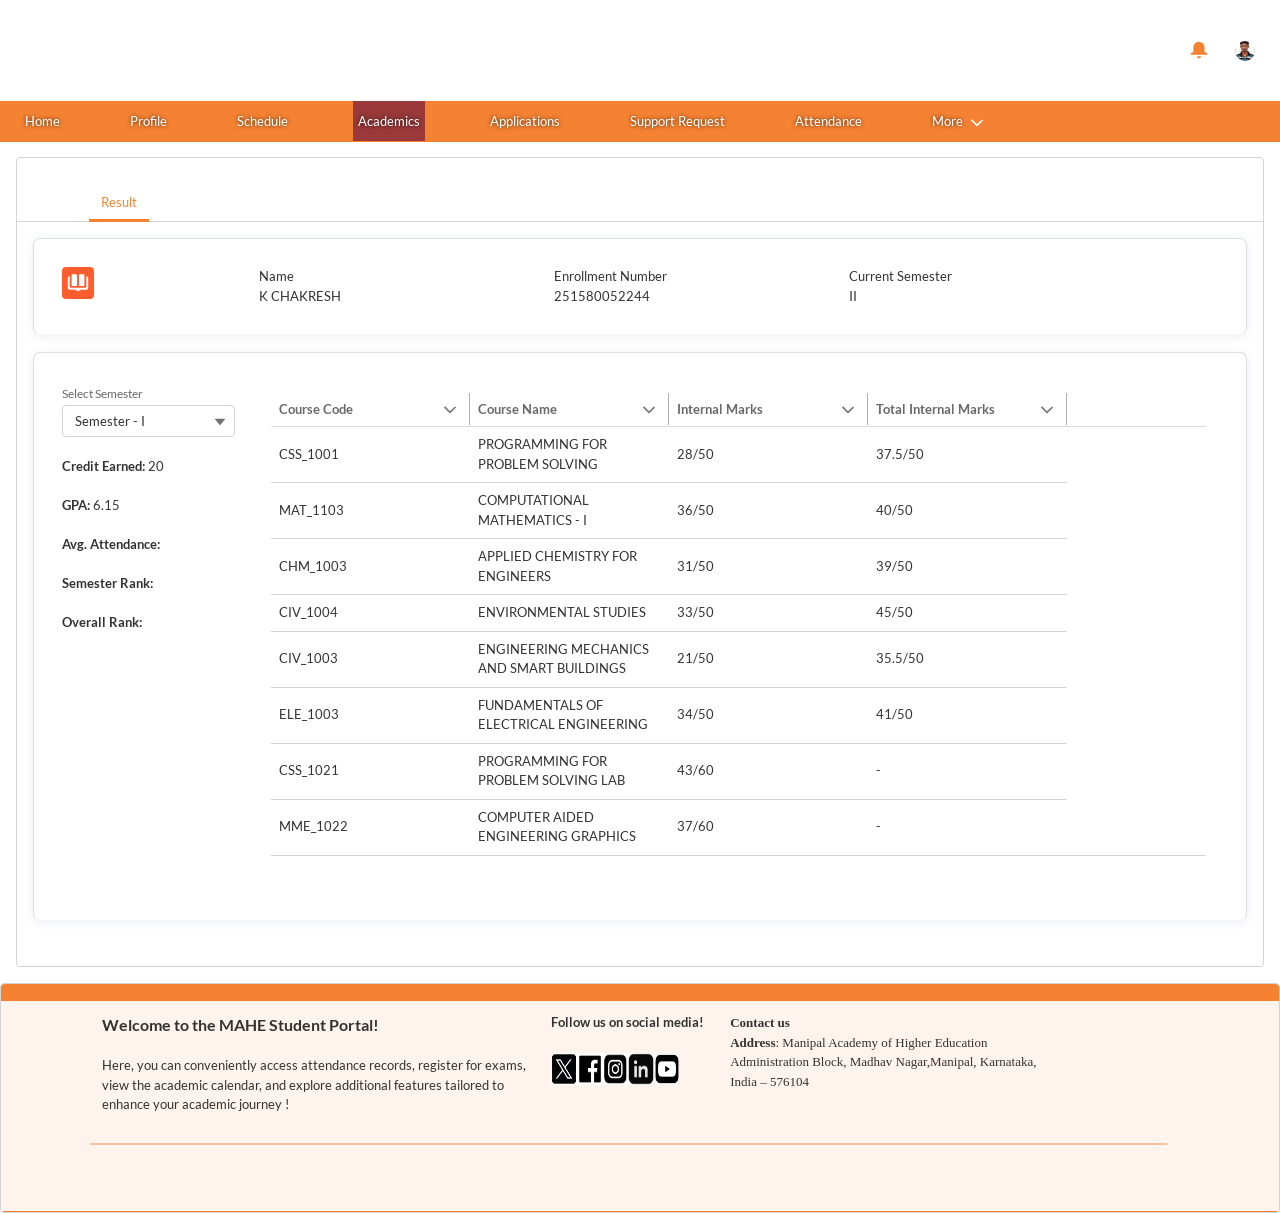
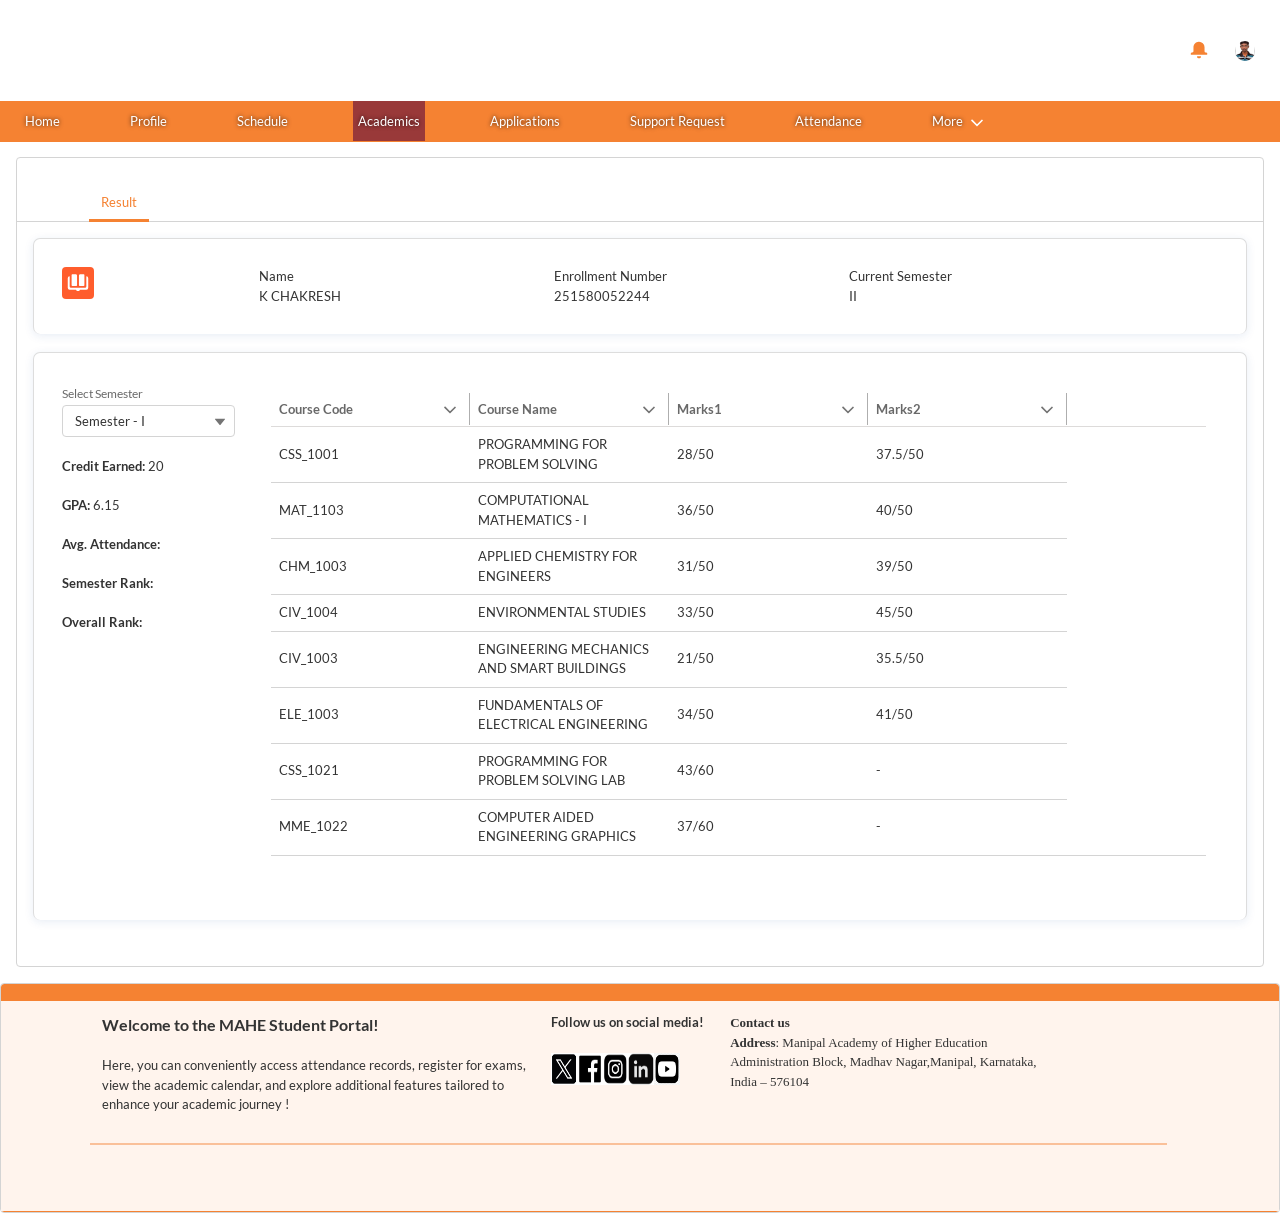
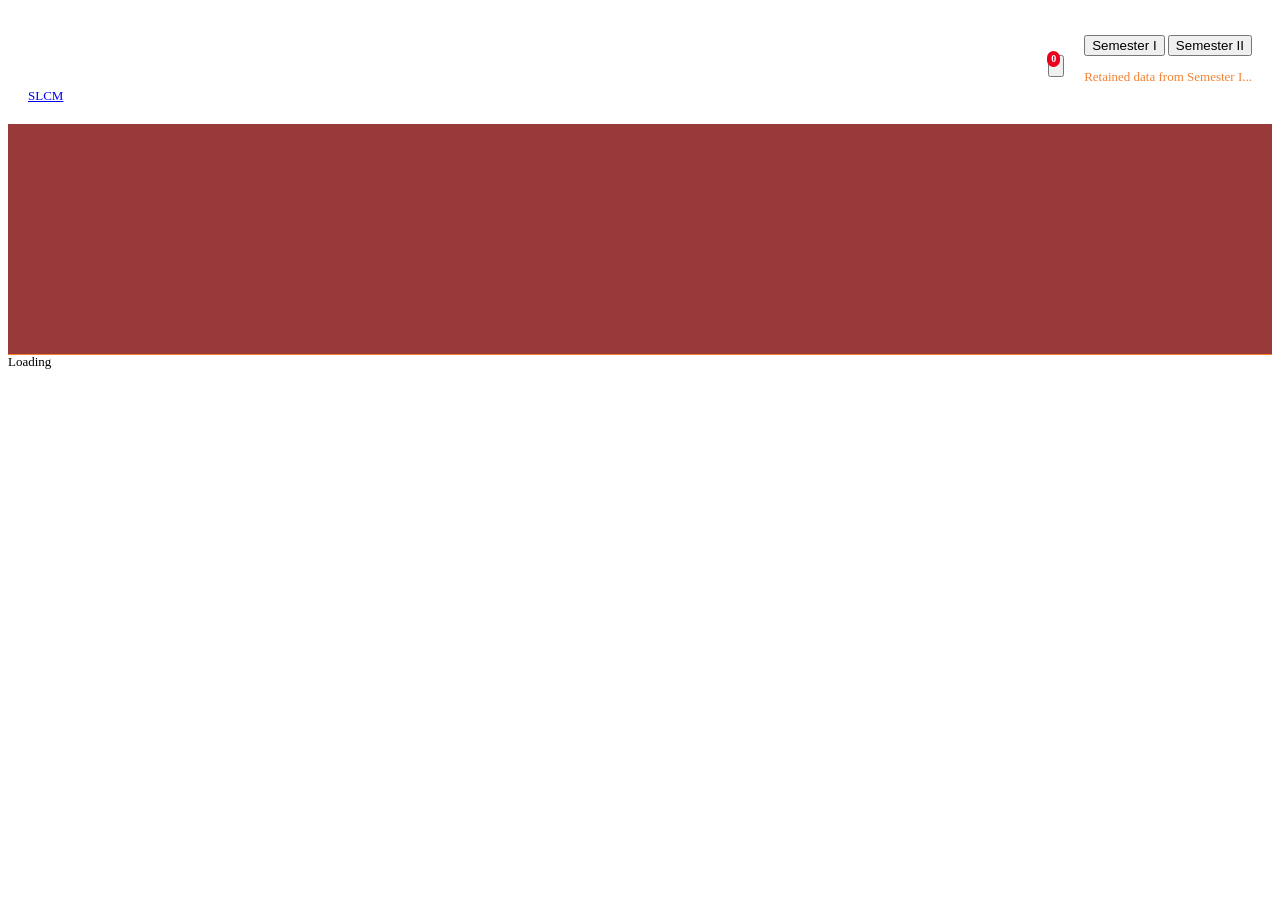
